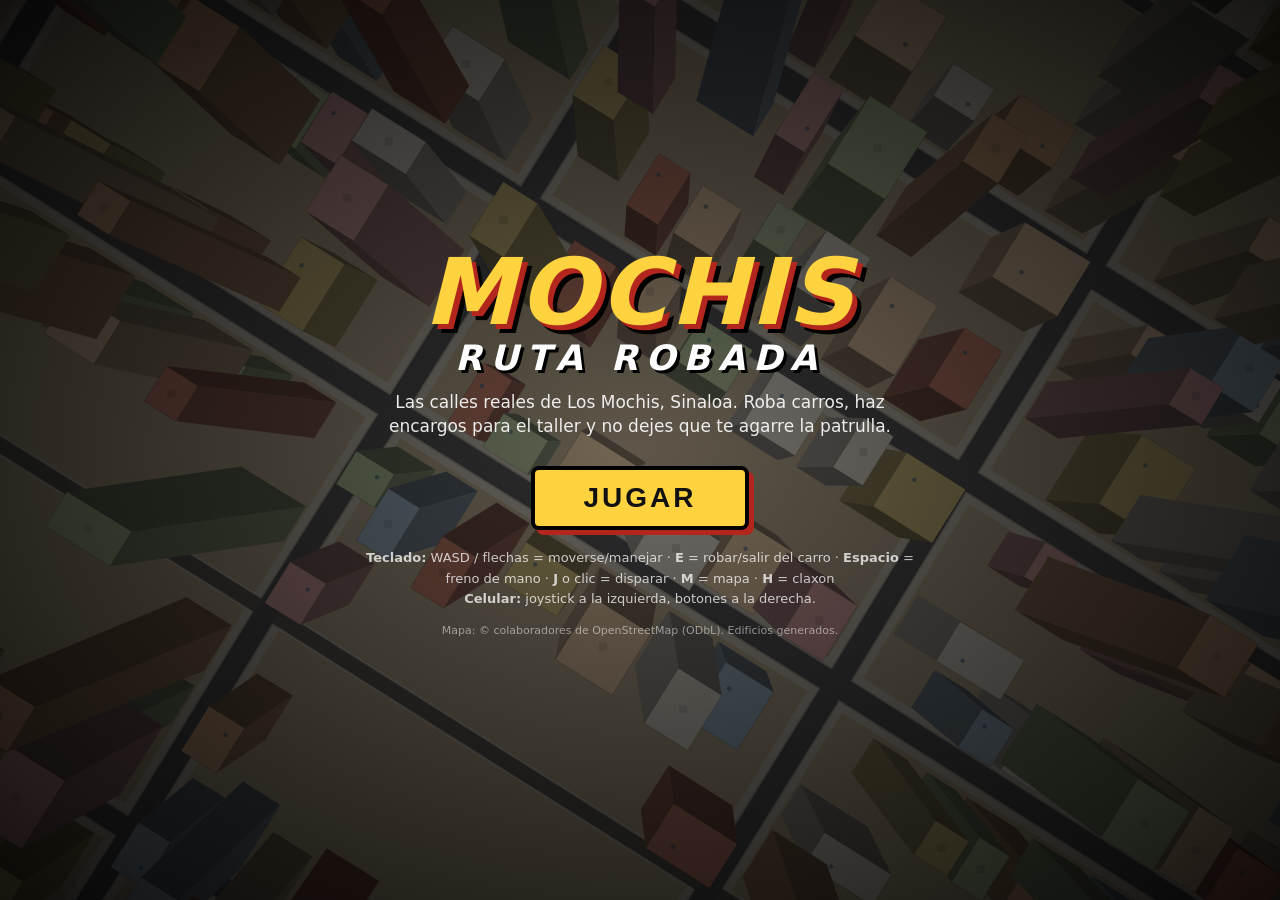
==== mochis-juego.html @ 159ddf53 "Versión del juego en un solo archivo HTML para probar fácilmente Co-Authored-By: Claude Opus 5.5 <no" ====
<!doctype html>
<html lang="es">
<head>
<meta charset="utf-8">
<meta name="viewport" content="width=device-width, initial-scale=1, maximum-scale=1, user-scalable=no, viewport-fit=cover">
<meta name="theme-color" content="#111">
<title>Mochis: Ruta Robada</title>
<style>
* { box-sizing: border-box; }
html, body { margin: 0; height: 100%; overflow: hidden; background: #111; color: #fff;
  font-family: "Trebuchet MS", "Segoe UI", system-ui, sans-serif; touch-action: none;
  -webkit-user-select: none; user-select: none; }
#game { position: fixed; inset: 0; width: 100%; height: 100%; display: block; }
.hidden { display: none !important; }

#hud { position: fixed; inset: 0; pointer-events: none; }
#topRight { position: absolute; top: max(10px, env(safe-area-inset-top)); right: 14px; text-align: right; }
#money { font-size: 30px; font-weight: 900; color: #7dff7a; text-shadow: 2px 2px 0 #000, -1px -1px 0 #000; letter-spacing: 1px; }
#stars { font-size: 26px; letter-spacing: 2px; text-shadow: 2px 2px 0 #000; min-height: 30px; }
#stars .on { color: #ffd23f; }
#stars .off { color: rgba(255,255,255,.18); }
#stars.flash .on { animation: fl .5s steps(2) infinite; }
@keyframes fl { 50% { color: #3c8dff; } }
#weapon { font-size: 16px; text-shadow: 1px 1px 0 #000; }
#topLeft { position: absolute; top: max(10px, env(safe-area-inset-top)); left: 14px; width: 200px; }
.bar { height: 12px; background: rgba(0,0,0,.6); border: 2px solid #000; border-radius: 3px; overflow: hidden; }
#hpBar { height: 100%; width: 100%; background: linear-gradient(#ff6b6b, #c0392b); transition: width .2s; }
#carInfo { margin-top: 6px; font-size: 15px; text-shadow: 1px 1px 0 #000; line-height: 1.35; }
#carInfo .spd { font-size: 22px; font-weight: 900; }
#mission { position: absolute; top: 74px; left: 50%; transform: translateX(-50%); max-width: 92vw;
  font-size: 15px; background: rgba(0,0,0,.55); padding: 6px 12px; border-radius: 6px; text-align: center; }
#mission:empty { display: none; }
#street { position: absolute; left: 50%; bottom: 22%; transform: translateX(-50%); font-size: 26px; font-weight: 900;
  color: #fff; text-shadow: 3px 3px 0 #000, -1px -1px 0 #000; opacity: 0; transition: opacity .6s; white-space: nowrap;
  font-style: italic; }
#street.show { opacity: 1; }
#bigText { position: absolute; top: 38%; width: 100%; text-align: center; font-size: 64px; font-weight: 900;
  text-shadow: 4px 4px 0 #000; letter-spacing: 4px; }
#toast { position: absolute; top: 120px; width: 100%; text-align: center; font-size: 20px; font-weight: bold;
  color: #ffe36e; text-shadow: 2px 2px 0 #000; }
#minimap { position: absolute; left: 14px; bottom: max(14px, env(safe-area-inset-bottom)); width: 150px; height: 150px;
  border-radius: 50%; border: 3px solid rgba(0,0,0,.8); background: #2a2a2a; box-shadow: 0 0 0 2px rgba(255,255,255,.25); }

#touch { position: fixed; inset: 0; pointer-events: none; }
#stick { position: absolute; left: 24px; bottom: max(24px, env(safe-area-inset-bottom)); width: 140px; height: 140px; border-radius: 50%;
  background: rgba(255,255,255,.08); border: 2px solid rgba(255,255,255,.25); pointer-events: auto; }
#knob { position: absolute; left: 45px; top: 45px; width: 50px; height: 50px; border-radius: 50%; background: rgba(255,255,255,.35); }
#btns { position: absolute; right: 18px; bottom: max(18px, env(safe-area-inset-bottom)); display: grid;
  grid-template-columns: 70px 70px; gap: 12px; pointer-events: auto; }
#btns .b { width: 70px; height: 70px; border-radius: 50%; border: 2px solid rgba(255,255,255,.35);
  background: rgba(0,0,0,.35); color: #fff; font-size: 28px; }
#btns .b.small { font-size: 22px; }
#btns .b.down { background: rgba(255,255,255,.3); }
body.touch #minimap { left: 14px; top: calc(max(10px, env(safe-area-inset-top)) + 70px); bottom: auto; width: 100px; height: 100px; }
body.touch #mission { top: auto; bottom: calc(max(18px, env(safe-area-inset-bottom)) + 170px); font-size: 13px; }
body.touch #toast { top: calc(max(10px, env(safe-area-inset-top)) + 180px); font-size: 16px; padding: 0 12px; }
body.touch #street { bottom: calc(max(18px, env(safe-area-inset-bottom)) + 220px); }

#bigmap { position: fixed; inset: 0; background: rgba(0,0,0,.85); display: flex; align-items: center; justify-content: center; flex-direction: column; }
#bigmapCanvas { max-width: 96vw; max-height: 88vh; }
#bigmap .hint { margin-top: 8px; opacity: .7; font-size: 14px; }

#title { position: fixed; inset: 0; display: flex; align-items: center; justify-content: center;
  background: radial-gradient(ellipse at center, rgba(20,20,20,.55), rgba(0,0,0,.9)); padding: 16px; }
#title .box { max-width: 560px; text-align: center; }
#title h1 { margin: 0; font-size: clamp(48px, 13vw, 92px); line-height: .9; font-weight: 900; font-style: italic; letter-spacing: 3px;
  color: #ffd23f; text-shadow: 5px 5px 0 #b3261e, 9px 9px 0 #000; }
#title h1 span { display: block; font-size: .38em; color: #fff; text-shadow: 3px 3px 0 #000; letter-spacing: 8px; margin-top: 8px; }
#title .sub { font-size: 17px; line-height: 1.4; opacity: .9; }
#play { margin: 10px 0 18px; font-size: 28px; font-weight: 900; padding: 12px 48px; border: 4px solid #000; border-radius: 8px;
  background: #ffd23f; color: #111; box-shadow: 5px 5px 0 #b3261e; cursor: pointer; letter-spacing: 3px; }
#play:active { transform: translate(3px, 3px); box-shadow: 2px 2px 0 #b3261e; }
#title .keys { font-size: 13px; opacity: .75; line-height: 1.6; }
#title .osm { font-size: 11px; opacity: .5; margin-top: 14px; }
@media (max-width: 600px) {
  #money { font-size: 24px; } #stars { font-size: 20px; }
  #topLeft { width: 140px; }
  #street { font-size: 18px; bottom: 30%; }
  #bigText { font-size: 44px; }
  #mission { top: 64px; font-size: 13px; }
}

</style>
</head>
<body>
<canvas id="game"></canvas>

<div id="hud" class="hidden">
  <div id="topRight">
    <div id="money">$0</div>
    <div id="stars"></div>
    <div id="weapon"></div>
  </div>
  <div id="topLeft">
    <div class="bar"><div id="hpBar"></div></div>
    <div id="carInfo"></div>
  </div>
  <div id="mission"></div>
  <div id="street"></div>
  <div id="bigText"></div>
  <div id="toast"></div>
  <canvas id="minimap" width="180" height="180"></canvas>
</div>

<div id="touch" class="hidden">
  <div id="stick"><div id="knob"></div></div>
  <div id="btns">
    <button data-k="fire" class="b">🔫</button>
    <button data-k="enter" class="b">🚗</button>
    <button data-k="brake" class="b">✋</button>
    <button data-k="map" class="b small">🗺️</button>
  </div>
</div>

<div id="bigmap" class="hidden"><canvas id="bigmapCanvas"></canvas><div class="hint">Toca o pulsa M para cerrar</div></div>

<div id="title">
  <div class="box">
    <h1>MOCHIS<span>RUTA ROBADA</span></h1>
    <p class="sub">Las calles reales de Los Mochis, Sinaloa. Roba carros, haz encargos para el taller y no dejes que te agarre la patrulla.</p>
    <button id="play">JUGAR</button>
    <div class="keys">
      <b>Teclado:</b> WASD / flechas = moverse/manejar · <b>E</b> = robar/salir del carro · <b>Espacio</b> = freno de mano ·
      <b>J</b> o clic = disparar · <b>M</b> = mapa · <b>H</b> = claxon<br>
      <b>Celular:</b> joystick a la izquierda, botones a la derecha.
    </div>
    <p class="osm">Mapa: © colaboradores de OpenStreetMap (ODbL). Edificios generados.</p>
  </div>
</div>

<script>
// Generado por tools/build_map.py a partir de datos de OpenStreetMap
// (c) colaboradores de OpenStreetMap, licencia ODbL - openstreetmap.org/copyright
window.MOCHIS_MAP={"center":[25.7905,-108.9937],"bounds":[-6523.3,-8275.4,5047.0,7511.2],"types":["motorway","trunk","primary","secondary","tertiary","unclassified","residential","living_street","service"],"halfW":[9,8,7.5,6.5,5.5,4.5,4.5,3.5,3],"nodes":[2199,-3597,2210,-3620,2217,-3636,2222,-3652,2229,-3675,2269,-3843,2275,-3864,2285,-3891,2296,-3912,2308,-3931,2324,-3953,2338,-3970,2415,-4060,2446,-4100,2475,-4133,2163,-3564,1940,-3207,1914,-3165,1908,-3156,1875,-3103,2237,-4513,2250,-4488,2256,-4475,2260,-4466,2263,-4458,2266,-4450,2269,-4439,2302,-4304,2329,-4175,2330,-4164,2331,-4152,2330,-4142,2329,-4133,2326,-4122,2324,-4116,2322,-4108,2318,-4098,2313,-4088,2305,-4076,2296,-4059,2270,-4020,2257,-4000,2239,-3957,2233,-3938,2229,-3921,2403,-4240,2399,-4236,2395,-4233,2389,-4228,2379,-4217,2372,-4208,2365,-4197,2359,-4187,2353,-4175,2344,-4153,2290,-3987,2255,-3872,2253,-3848,2599,-4736,2597,-4704,2596,-4691,2597,-4670,2598,-4650,2607,-4538,2607,-4522,2606,-4504,2604,-4489,2602,-4478,2596,-4460,2590,-4446,2581,-4430,2558,-4395,2534,-4362,2508,-4333,2500,-4325,2491,-4318,2481,-4313,2472,-4308,2466,-4306,2461,-4304,2456,-4303,2450,-4303,2445,-4303,2439,-4304,2435,-4306,2429,-4308,2424,-4310,2418,-4314,2410,-4320,2405,-4325,2400,-4330,2395,-4335,2387,-4343,2364,-4372,2333,-4409,2315,-4427,2510,-4197,2463,-4140,2519,-4187,2439,-4112,2331,-3979,2318,-3964,2303,-3946,2285,-3919,2272,-3894,2262,-3868,2217,-3678,2211,-3657,2206,-3641,2200,-3627,2193,-3611,2184,-3594,2697,-3873,2685,-3913,2680,-3935,2674,-3957,2669,-3979,2666,-4002,2662,-4087,2662,-4103,2663,-4116,2664,-4128,2667,-4143,2671,-4155,2699,-4240,2704,-4260,2712,-4290,2715,-4306,2718,-4318,2721,-4361,2721,-4373,2720,-4386,2716,-4410,2710,-4432,2704,-4452,2654,-4588,2637,-4642,2627,-4674,2622,-4697,2620,-4716,2620,-4739,2620,-4786,3388,-2514,3423,-2533,3160,-2982,3184,-2916,3196,-2883,3259,-2753,3324,-2634,3358,-2569,3369,-2549,3382,-2525,3418,-2543,3370,-2520,3348,-2507,3321,-2492,3304,-2481,3287,-2467,3272,-2456,3255,-2437,3176,-2333,3134,-2276,3100,-2230,2981,-2072,2940,-2018,2922,-1990,2908,-1966,3400,-2492,3442,-2414,3470,-2360,3475,-2350,3483,-2335,3506,-2294,3527,-2254,3533,-2243,3549,-2215,3572,-2179,3581,-2164,3591,-2151,3615,-2120,3628,-2102,3637,-2090,3651,-2076,1005,-3123,1042,-3184,551,-3615,571,-3601,640,-3557,686,-3528,809,-3450,912,-3384,1054,-3294,1134,-3243,373,-3404,449,-3355,541,-3296,662,-3219,767,-3152,909,-3061,988,-3010,850,-2790,772,-2840,629,-2931,525,-2998,400,-3077,92,-3369,206,-3298,51,-3327,176,-3250,188,-3243,346,-3145,90,-3104,-72,-3204,586,-3474,519,-3370,407,-3189,342,-3229,824,-2749,747,-2799,1190,-3334,1110,-3385,969,-3475,866,-3541,744,-3619,434,-3232,331,-3295,327,-3296,1312,-3705,1284,-3663,1256,-3619,1229,-3575,1202,-3533,1174,-3487,1145,-3441,1136,-3427,1082,-3339,1028,-3253,1002,-3210,964,-3149,936,-3104,882,-3018,876,-3007,850,-2965,824,-2924,798,-2882,720,-2757,694,-2715,668,-2672,659,-2659,634,-2618,611,-2581,588,-2545,583,-2536,608,-3638,668,-3602,1015,-3053,155,-3467,158,-3461,917,-2476,909,-2487,889,-2499,875,-2508,854,-2527,827,-2561,798,-2590,783,-2601,746,-2623,526,-2761,518,-2766,419,-2828,293,-2907,68,-3049,59,-3055,133,-3409,235,-3345,870,-3209,908,-3270,332,-1563,315,-1548,308,-1544,300,-1542,293,-1542,278,-1541,1150,-2849,1139,-2856,1075,-2896,1012,-2936,1005,-2940,962,-2968,739,-3108,634,-3174,512,-3251,464,-3281,419,-3310,333,-3364,282,-3396,271,-3403,369,-3412,356,-3421,315,-3445,301,-3453,221,-3503,-955,-927,-909,-1000,-874,-1056,-826,-1130,-783,-1200,-739,-1269,-681,-1362,-639,-1428,-629,-1444,-595,-1498,-463,-1707,-444,-1737,-418,-1779,-336,-1909,-330,-1918,-223,-2088,-177,-2161,-141,-2218,-132,-2233,-112,-2265,-82,-2312,-63,-2342,-52,-2360,-24,-2404,-18,-2413,42,-2508,49,-2520,77,-2565,105,-2609,132,-2652,136,-2658,139,-2663,166,-2705,195,-2751,223,-2796,251,-2839,285,-2894,314,-2941,321,-2952,347,-2994,374,-3036,426,-3118,453,-3161,481,-3201,-1052,685,-1045,674,-1030,649,-1024,640,-1007,612,-983,573,-967,548,-945,511,-932,492,-909,453,-901,441,-889,421,-873,395,-825,318,-821,311,-818,306,-783,249,-760,213,-698,113,-684,89,-681,84,-667,62,-662,54,-639,17,499,-2957,409,-3440,476,-3397,568,-3339,689,-3262,702,-3253,717,-3244,747,-3224,794,-3195,757,-3366,783,-3409,838,-3496,891,-3582,900,-3596,929,-3643,957,-3688,984,-3731,-240,-2553,-198,-2621,-138,-2717,-121,-2746,-90,-2794,-61,-2841,-30,-2890,0,-2938,28,-2985,60,-3036,328,-3499,343,-3490,347,-3488,386,-3464,346,-3527,-29,-3248,121,-3155,184,-3459,296,-3581,407,-3690,528,-3808,536,-3814,587,-3861,762,-4036,697,-3649,649,-3679,413,-3300,347,-3167,381,-3146,344,-2998,342,-3001,341,-3008,342,-3017,345,-3081,345,-3087,348,-3202,346,-3211,324,-3290,325,-3293,577,-3082,681,-3015,902,-2873,307,-1523,301,-1513,258,-1445,176,-1310,126,-1236,42,-1100,-5,-1027,-19,-1005,-46,-961,-82,-902,-97,-877,-189,-728,-224,-672,-252,-626,-259,-614,-268,-600,-291,-563,-314,-525,-338,-487,-376,-423,-396,-391,-440,-320,-500,-224,1117,-3052,1043,-3098,913,-3181,821,-3239,724,-3690,478,-3544,500,-3530,634,-3444,815,-3329,860,-3300,951,-3242,1081,-3159,-1815,-2831,-1684,-2748,-1578,-2682,-1569,-2676,-1556,-2668,-1404,-2573,535,-3566,660,-3486,886,-3343,1108,-3202,9,-3287,148,-3202,324,-3356,685,-3714,473,-2914,576,-2848,798,-2706,716,-3574,941,-3430,1162,-3288,458,-3271,446,-2872,550,-3039,602,-3123,628,-3164,550,-2806,772,-2665,1656,-3865,1702,-3773,1743,-3691,1748,-3681,1786,-3604,1839,-3496,1959,-3254,2560,-2592,2594,-2669,2131,-2402,2177,-2374,2218,-2348,1453,-2746,1446,-2750,1408,-2772,1397,-2778,1388,-2784,1376,-2788,1351,-2793,1292,-2804,1276,-2806,1264,-2805,1255,-2802,1244,-2796,1237,-2788,1232,-2779,1228,-2767,1225,-2755,1202,-2633,1185,-2548,1182,-2540,1175,-2531,1168,-2525,1160,-2521,1149,-2519,1138,-2519,1126,-2520,1119,-2521,1076,-2531,1069,-2534,1063,-2537,1058,-2539,1052,-2544,1025,-2565,1005,-2581,1002,-2594,998,-2604,1492,-2504,1421,-2546,1690,-3638,1724,-3571,1778,-3465,1919,-3188,2108,-4049,2111,-4050,2112,-4051,2125,-4051,2130,-4052,2148,-4079,2152,-4084,2183,-4130,2207,-4168,2264,-4256,1734,-2831,1781,-2798,1793,-2791,1804,-2788,1811,-2786,1824,-2788,1836,-2791,1855,-2798,1877,-2808,1892,-2816,1930,-2845,1949,-2861,1954,-2862,1958,-2861,1962,-2859,1966,-2855,1977,-2833,2020,-2856,2051,-2872,2072,-2889,1808,-2260,1924,-2445,1592,-1699,1540,-1733,1494,-1762,1445,-1793,2640,-2649,2607,-2577,1612,-4093,1478,-4069,2971,-2148,2919,-2195,2875,-2232,1385,-1697,1260,-1778,1254,-2059,1262,-2054,1325,-2014,1350,-1998,1372,-1984,1383,-1977,1511,-1896,2996,-2189,2952,-2230,2888,-2294,1581,-3812,1555,-3979,1506,-1560,1437,-1604,2178,-3607,2166,-3587,2081,-3454,2071,-3437,2052,-3406,2000,-3322,1901,-3160,1872,-3110,912,-2466,1015,-2402,1060,-2374,1123,-2334,1226,-2270,1242,-2260,1313,-2215,1320,-2211,1332,-2203,1340,-2198,1415,-2151,1459,-2124,1469,-4118,1622,-4146,2945,-2105,2886,-2159,2607,-3274,2510,-3350,2486,-3371,2477,-3379,2470,-3391,2466,-3401,2465,-3416,2464,-3432,2468,-3454,2474,-3464,2501,-3490,2510,-3503,2510,-3507,2508,-3511,2506,-3515,2504,-3518,2485,-3531,2474,-3540,2466,-3548,2454,-3566,2442,-3582,2432,-3594,2366,-3654,2059,-2289,1994,-2330,1992,-2800,2016,-2755,2027,-2733,1624,-2671,1630,-2674,1633,-2676,1638,-2679,1645,-2690,1698,-2774,1763,-2877,1803,-2941,1831,-2988,1872,-3056,1879,-3066,1459,-1485,1436,-1499,1310,-1578,1184,-1657,1823,-1917,1881,-2009,1913,-2058,1942,-2105,1974,-2155,2000,-2196,2030,-2244,2040,-2259,2092,-2340,2097,-2349,2136,-2410,2164,-2454,2192,-2497,2220,-2542,2249,-2589,1627,-4042,1529,-4028,2067,-2798,2062,-2790,1962,-2630,1952,-2614,1914,-2553,1875,-2490,1869,-2479,1830,-2416,1791,-2356,1754,-2294,1722,-2242,1715,-2231,1678,-2173,1639,-2110,1601,-2048,1594,-2038,3111,-2293,3088,-2273,3075,-2265,3068,-2262,3065,-2262,3054,-2258,3046,-2254,3038,-2249,3024,-2233,2817,-1898,2767,-1822,2707,-1737,2665,-1679,2664,-1673,2664,-1667,2667,-1661,2684,-1649,2707,-1637,1213,-1726,1224,-1720,1350,-1641,2393,-2705,2260,-2764,1460,-1638,1527,-1595,1594,-4193,1460,-4169,1115,-1896,1028,-1953,989,-1977,925,-2018,852,-2066,819,-2087,717,-2153,1656,-3995,1657,-3992,1658,-3986,1670,-3875,3129,-2459,3128,-2470,3127,-2472,3126,-2474,3123,-2475,3098,-2474,3097,-2473,3096,-2471,3096,-2458,2035,-2727,2069,-2705,2015,-2491,1975,-2427,1735,-2663,1923,-2548,1958,-2526,1968,-2520,1996,-2503,2037,-2477,2061,-2463,2170,-2850,2131,-2784,2130,-2781,2126,-2778,2122,-2776,2106,-2771,2325,-2677,2276,-2591,2267,-2578,2069,-2452,1698,-1986,1822,-2180,2463,-2623,2503,-2710,2274,-3828,2280,-3826,2284,-3825,2288,-3824,2292,-3824,2296,-3824,2299,-3824,2302,-3824,2306,-3824,2309,-3825,2313,-3827,2316,-3829,2320,-3831,2322,-3833,2324,-3835,2327,-3838,2329,-3840,2341,-3852,1464,-2734,1517,-2701,1570,-2669,1578,-2662,1583,-2655,1588,-2648,1592,-2642,1595,-2639,1600,-2636,1603,-2635,3054,-2342,3021,-2305,2986,-2268,2152,-2586,940,-1811,934,-1800,872,-1698,807,-1593,741,-1488,673,-1381,640,-1330,630,-1320,1969,-2416,1852,-2232,1537,-3776,1545,-3786,1602,-3828,1626,-3845,1699,-3897,1774,-3954,2002,-4124,2281,-2698,2225,-2604,3155,-2448,3152,-2449,3141,-2455,3140,-2457,3140,-2460,3141,-2462,3142,-2463,3154,-2463,3156,-2461,3157,-2459,1129,-2344,1057,-2230,990,-2122,864,-1921,836,-1876,830,-1866,766,-1765,699,-1658,633,-1552,569,-1449,528,-1384,1686,-3649,1647,-3732,1606,-2218,2006,-2602,1603,-2840,1523,-2711,1345,-2424,1248,-2269,1377,-1684,1442,-1643,3083,-2371,3083,-2375,3080,-2379,2925,-2515,2830,-2602,2816,-2614,2801,-2622,2779,-2634,2763,-2643,2745,-2653,2723,-2668,2713,-2674,2702,-2678,2688,-2682,2672,-2686,2655,-2692,2546,-2742,2514,-2758,2482,-2773,2405,-2808,2326,-2842,2085,-2748,2097,-2770,2101,-2777,2148,-2853,2149,-2854,2151,-2855,2153,-2855,2192,-2842,2234,-2722,2370,-2658,2418,-2640,2513,-2607,2649,-2564,2879,-2505,1605,-3987,2214,-2850,2168,-2782,2137,-2733,2106,-2681,2043,-2579,1167,-1920,1287,-1846,1297,-1839,1424,-1760,1416,-1566,1483,-1524,1585,-2638,1579,-2638,1576,-2637,1574,-2636,1572,-2634,1248,-2111,1161,-2166,1128,-2186,950,-2297,846,-2361,1972,-2623,2085,-2554,2110,-2539,2118,-2533,1421,-2160,1460,-2223,1499,-2286,1518,-2316,1536,-2344,1574,-2406,1596,-2440,1613,-2468,1651,-2529,1690,-2591,1697,-2603,1774,-2726,1178,-1646,1571,-2241,1892,-2651,1748,-1940,1755,-1951,1817,-2050,1848,-2099,1877,-2146,1908,-2196,-256,-2551,-245,-2544,-92,-2447,18,-2378,56,-2354,94,-2330,128,-2309,165,-2285,202,-2262,211,-2256,403,-2135,424,-2122,470,-2093,541,-2048,610,-2005,618,-2000,723,-1933,1022,-1745,1027,-1741,1040,-1733,1047,-1728,1062,-1719,1078,-1709,1122,-1681,1140,-1670,1168,-1653,1304,-1567,1371,-1524,1434,-1485,1452,-1473,1965,-2286,1569,-4240,1567,-4240,1565,-4240,1549,-4237,1453,-4218,1494,-3968,1635,-3993,1649,-3995,1653,-3995,1415,-2380,1618,-4095,1399,-1601,1346,-1634,2084,-2119,2070,-2122,2045,-2130,2029,-2137,2001,-2146,2219,-3834,2173,-3809,2110,-3776,1960,-3696,1904,-3666,1845,-3635,1655,-3534,2331,-2620,2349,-2631,2356,-2637,2360,-2641,2413,-2751,1788,-1929,1790,-1928,1801,-1924,1816,-1919,1830,-1915,1878,-1906,1985,-1887,1988,-1886,1990,-1885,1992,-1885,1994,-1883,1996,-1881,1996,-1879,2804,-2572,2793,-2580,2783,-2586,2548,-2690,2459,-2730,2187,-2284,2140,-2314,2098,-2340,3245,-2521,3251,-2541,3253,-2568,3253,-2582,3253,-2635,3251,-2643,3247,-2650,3240,-2657,3233,-2660,3222,-2660,3209,-2658,3174,-2657,3173,-2656,3172,-2655,3171,-2652,3170,-2648,3170,-2645,2281,-2813,2237,-2743,2171,-2639,2116,-2550,2021,-2397,2015,-2387,1900,-2202,1868,-2151,1747,-1956,1740,-1945,1929,-2456,1520,-2487,2096,-2499,1775,-2209,1653,-2015,1232,-2279,1093,-2058,1601,-2034,1607,-2043,1723,-2227,1729,-2237,1762,-2290,1818,-2379,1878,-2474,1885,-2484,2071,-2785,2076,-2793,2823,-3619,2810,-3595,2723,-3459,2675,-3381,2658,-3355,2638,-3322,2518,-3131,2475,-3064,2439,-3007,2347,-2857,2342,-2852,2337,-2848,2015,-3586,1908,-3799,2210,-2758,1697,-3423,1709,-3429,1899,-3527,1958,-3557,2153,-3656,2203,-3682,2960,-2430,2926,-2391,2893,-2354,3061,-2336,3118,-2288,3124,-2283,1535,-1828,883,-2189,855,-2144,770,-2007,729,-1943,660,-1832,593,-1724,527,-1618,463,-1515,422,-1450,2629,-2887,1510,-1674,1410,-1737,2211,-2429,2087,-2230,1950,-2905,1934,-2935,1908,-2986,1899,-3003,1887,-3028,1464,-1473,1716,-2402,1228,-1752,1145,-1802,1108,-1825,1554,-1965,1461,-2022,1857,-3761,2005,-3462,1330,-1915,1322,-1920,1210,-1990,1466,-1827,1539,-1941,1544,-1949,1595,-2031,1631,-4107,1630,-4123,1628,-4133,1572,-4237,1571,-4239,787,-2249,1122,-2040,1181,-2003,2146,-2655,2853,-2462,2136,-2202,1580,-3682,1747,-3807,1750,-3810,1752,-3810,2125,-2544,1934,-2237,1581,-1799,1682,-2424,1775,-1938,1475,-2126,1464,-2133,1146,-984,1095,-898,1033,-798,1024,-783,1002,-748,997,-739,970,-697,939,-646,907,-595,876,-544,844,-493,813,-443,782,-393,768,-371,750,-342,719,-291,688,-242,658,-194,641,-166,627,-144,595,-93,567,-47,534,6,503,56,471,107,441,156,408,210,379,256,346,309,316,358,283,410,254,457,222,510,192,558,162,607,147,631,120,673,60,770,28,823,20,835,-5,875,-72,984,-127,1072,-181,1159,-222,1225,-258,1284,-322,1386,-335,1408,-371,1466,-387,1492,-408,1526,-444,1583,-453,1598,-482,1644,-520,1706,-539,1736,-585,1811,3148,-2341,3192,-2410,3198,-2422,3226,-2471,3233,-2484,3238,-2497,3233,-2544,3224,-2553,3216,-2559,3209,-2562,3155,-2565,3141,-2565,3105,-2566,3068,-2567,3061,-2568,3055,-2570,3033,-2578,3027,-2579,3020,-2580,2970,-2580,2968,-2580,2966,-2578,2964,-2576,2950,-2527,2950,-2525,2950,-2522,2951,-2519,2996,-2481,2046,-3900,1262,-2586,1250,-2570,1233,-2548,1216,-2526,1184,-2479,1161,-2446,1152,-2432,1142,-2420,1127,-2402,1116,-2389,1107,-2378,1096,-2365,3080,-2357,3082,-2363,3083,-2367,2287,-2810,2289,-2818,2118,-3954,2112,-3960,2071,-4023,1452,-4215,1453,-4212,1492,-3993,1513,-3882,1540,-3794,1443,-2363,1803,-3721,556,-1897,964,-1640,1282,-1381,1325,-1355,1363,-1331,940,-1391,977,-1450,1013,-1507,1032,-1538,1052,-1568,1087,-1625,1113,-1667,1129,-1692,765,-1320,358,-1580,898,-1534,487,-1790,477,-1797,820,-1377,956,-1290,1092,-1206,1163,-1166,1233,-1122,1337,-1469,1302,-1412,1265,-1353,1227,-1292,1190,-1233,878,-1165,922,-1236,997,-1355,422,-1683,832,-1428,951,-1588,1117,-1443,1131,-1270,1058,-1154,1013,-1080,1192,-1478,361,-1611,372,-1604,1198,-1066,1128,-1110,990,-1196,848,-1283,785,-1320,1102,-1371,704,-2159,670,-2177,389,-2561,333,-2598,121,-2796,-41,-2578,642,-2058,573,-2100,477,-2159,383,-2216,666,-2494,-71,-2846,-103,-2799,-201,-2638,-205,-2632,-251,-2560,-2,-2263,62,-2363,118,-2459,134,-2479,876,-2832,928,-2915,955,-2957,1078,-3154,1217,-3376,183,-2212,378,-2090,-167,-2837,40,-2714,121,-2665,594,-2306,572,-2270,573,-2266,683,-2522,789,-2456,781,-2359,748,-2380,665,-2432,-274,-2322,-171,-2258,72,-2149,74,-2148,76,-2149,79,-2151,-246,-3035,-231,-3010,-205,-2933,-203,-2929,-201,-2927,-137,-2886,431,-2295,421,-2302,509,-2753,484,-2712,461,-2676,440,-2642,417,-2605,364,-2521,358,-2511,335,-2475,315,-2443,290,-2402,266,-2365,208,-2271,177,-2222,144,-2170,86,-2076,50,-2019,4,-1946,-56,-1849,-102,-1776,-108,-1767,-148,-1702,-234,-1565,-255,-1531,-278,-1494,-365,-1355,-410,-1283,-451,-1218,-505,-1132,-552,-1056,-597,-985,-724,-782,227,-2390,170,-2295,-13,-2335,-10,-2335,-8,-2336,-6,-2337,24,-2387,82,-2482,213,-1829,255,-1892,290,-1948,314,-1987,319,-1994,348,-2041,409,-2144,468,-1758,457,-1765,433,-1780,272,-1881,59,-2013,-245,-2203,-320,-2250,-398,-2298,-409,-2305,71,-2217,124,-2118,150,-2780,298,-2686,246,-2919,200,-2878,162,-2836,80,-2756,-2,-2672,-43,-2630,-77,-2597,-80,-2596,-85,-2597,-87,-2599,611,-2352,585,-2312,-71,-2714,-102,-2669,-111,-2659,772,-2417,687,-2469,660,-2485,19,-1949,120,-1886,416,-1699,287,-2569,281,-2560,261,-2530,261,-2527,262,-2522,301,-2497,695,-2299,670,-2259,645,-2218,623,-2182,603,-2150,547,-2058,51,-3042,377,-2836,518,-2748,737,-2609,780,-2582,822,-2540,837,-2522,849,-2509,861,-2500,868,-2495,901,-2475,304,-2805,136,-2317,192,-2412,158,-2434,377,-2230,272,-2293,270,-2293,268,-2292,-91,-2459,-66,-2500,-64,-2506,-64,-2512,-70,-2531,-73,-2537,-76,-2540,-140,-2582,-167,-2602,689,-2531,-425,-2079,-365,-2177,-206,-2432,217,-2450,196,-2467,190,-2477,185,-2488,180,-2497,175,-2508,-714,-776,-587,-979,-543,-1050,-496,-1126,-443,-1209,-401,-1277,-356,-1349,-224,-1560,-139,-1696,-98,-1761,-93,-1770,-78,-1794,-51,-1838,95,-2070,153,-2164,217,-2266,278,-2363,299,-2397,367,-2506,373,-2516,437,-2617,449,-2637,467,-2666,493,-2707,241,-2250,265,-2289,461,-2602,739,-2216,704,-2238,483,-2377,434,-2301,511,-2253,-203,-1944,-120,-1891,643,-2397,343,-2756,310,-2772,450,-2118,510,-2210,113,-2739,310,-2614,566,-2506,639,-2457,-292,-2131,-354,-2034,-400,-1961,-132,-2385,501,-2588,575,-2542,-1871,90,-1855,63,-1813,-5,-1808,-14,-1765,-87,-1734,-139,-1732,-143,-1709,-180,-1603,-355,-1535,-458,-1506,-505,-1494,-524,-1474,-555,-1472,-558,-1466,-570,-1444,-608,-1354,-752,100,-2339,712,-2568,358,-2176,415,-2269,458,-2338,508,-2417,515,-2427,540,-2467,579,-2527,406,-2711,770,-2266,703,-2307,618,-2360,503,-2434,308,-2556,151,-2655,397,-2336,423,-2380,425,-2383,426,-2387,428,-2397,-4,-2616,136,-2528,-146,-2040,-173,-1993,-251,-1868,567,-2529,497,-2424,470,-2381,430,-2316,408,-2281,348,-2183,532,-2286,532,-2289,-372,-2365,-463,-2218,-562,-2061,-567,-2052,313,-2824,353,-2796,-122,-2685,-96,-2620,-104,-2368,-284,-2482,105,-2194,38,-2238,792,-2453,792,-2451,792,-2449,790,-2446,727,-2345,192,-2553,32,-2656,299,-2746,117,-2056,-78,-2983,-108,-2936,-190,-2802,-211,-2770,-268,-2679,-316,-2602,-321,-2594,-438,-2406,-468,-2358,-529,-2260,-627,-2102,402,-2483,377,-2445,375,-2441,374,-2436,376,-2426,-214,-3067,-11,-2942,670,-2181,670,-2179,794,-2304,760,-2323,428,-2748,-95,-1937,-95,-1939,-95,-1942,-97,-1944,-106,-1951,796,-2382,823,-2428,335,-2716,304,-2724,-504,-2130,565,-2660,361,-2642,333,-2661,830,-2362,-751,-2179,-702,-2260,-702,-2262,-702,-2264,-702,-2265,-366,-2712,-486,-2785,-492,-2789,-418,-2638,-531,-2714,-553,-2728,-400,-2881,-356,-2829,-239,-2912,-303,-2977,-273,-2960,-240,-2939,-237,-2934,-235,-2929,-234,-2923,-571,-2285,-616,-2311,-734,-2387,-796,-2425,-821,-2440,-298,-2822,-411,-2640,-416,-2632,-450,-2577,-486,-2520,-523,-2460,-553,-2411,-569,-2386,-670,-2129,-509,-2384,-482,-2434,-370,-2613,-365,-2621,-255,-2797,-570,-2652,-687,-2462,-606,-2593,-352,-2830,-353,-2829,-355,-2829,-728,-2306,-793,-2205,-2253,-136,-2248,-144,-2234,-166,-2230,-173,-2214,-197,-2183,-249,-2111,-365,-2080,-414,-2027,-500,-1972,-591,-1966,-600,-1722,-990,-1717,-998,-1682,-1054,-1655,-1097,-1629,-1138,-1534,-1291,-1437,-1448,-1344,-1598,-1221,-1795,-1096,-1995,-1039,-2087,-1017,-2123,-991,-2164,-967,-2203,-957,-2219,-936,-2252,-923,-2274,-1280,-2774,-1448,-2880,-1458,-2886,-1136,-2418,-1107,-2464,-1080,-2508,-1052,-2553,-1024,-2597,-996,-2643,-969,-2686,-941,-2731,-913,-2775,-886,-2818,-858,-2864,-830,-2910,-803,-2953,-775,-2996,-746,-3041,-722,-3082,-1240,-2815,-1251,-2821,-1412,-2922,-1420,-2927,-1259,-2808,-1249,-2801,-1156,-2743,-1076,-2693,-925,-2598,-835,-2541,-798,-2518,-1039,-3162,-1219,-3274,-1304,-2712,-1212,-2654,-1131,-2603,-781,-3172,-782,-3174,-783,-3176,-859,-3224,-952,-3282,-685,-2633,-752,-2675,-842,-2731,-994,-2826,-1074,-2876,-572,-2746,-669,-2808,-758,-2865,-910,-2961,-990,-3012,-1083,-3069,-1193,-2915,-1363,-3022,-1375,-3030,-2731,-430,-2724,-439,-2666,-536,-2587,-661,-2540,-738,-2505,-796,-2448,-890,-2377,-1000,-2221,-1249,-2199,-1283,-2194,-1290,-1391,-2976,-1222,-2868,-1537,-3265,-1411,-3182,-1318,-3124,-1307,-3116,-1212,-3058,-1568,-3218,-1440,-3136,-1346,-3078,-1334,-3070,-1164,-2962,-1153,-2956,-1359,-2624,-1266,-2565,-1186,-2515,-1036,-2420,-946,-2363,-911,-2340,-1012,-3207,-1001,-3200,-909,-3143,-829,-3093,-676,-2997,-586,-2940,-457,-2860,-1368,-2631,-1533,-2736,-1542,-2742,-1646,-2808,-1776,-2890,-1277,-2756,-1184,-2698,-1104,-2647,-953,-2553,-863,-2496,-828,-2474,-763,-2557,-808,-2585,-898,-2641,-1049,-2736,-1129,-2786,-1222,-2844,-1628,-3123,-1499,-3041,-1148,-3460,-1153,-3454,-1161,-3445,-1173,-3427,-1188,-3400,-1209,-3354,-1219,-3324,-1231,-3283,-1140,-2977,-1047,-2919,-967,-2869,-815,-2774,-725,-2717,-648,-2669,-981,-2508,-891,-2451,-856,-2429,-1056,-3112,-964,-3054,-884,-3004,-732,-2908,-641,-2851,-534,-2784,-1372,-3246,-1497,-3325,-1244,-3230,-1102,-3140,-1067,-3117,-1529,-2993,-1656,-3078,-2332,-1722,-2304,-1766,-2273,-1814,-2245,-1859,-2216,-1906,-2186,-1952,-2157,-1999,-2127,-2047,-2098,-2092,-2068,-2140,-2037,-2189,-2007,-2236,-1978,-2283,-1950,-2327,-1919,-2375,-1890,-2422,-1860,-2470,-1831,-2515,-1801,-2563,-1772,-2608,-1743,-2655,-1714,-2701,-1562,-2687,-1504,-2785,-1476,-2832,-884,-2384,-919,-2406,-1009,-2463,-1159,-2558,-1239,-2609,-1332,-2668,-1215,-2467,-1021,-2782,-939,-2915,-857,-3047,-804,-3133,-782,-3171,-1193,-2890,-1101,-2832,-870,-2686,-780,-2629,-724,-2594,-1095,-3073,-1270,-3183,1565,-5404,1568,-5395,1569,-5384,1569,-5375,1567,-5368,1562,-5357,1375,-5054,1343,-5003,1308,-4951,1292,-4922,1253,-4862,1096,-4601,938,-4350,-1687,-3031,-1559,-2947,-884,-3183,-937,-3097,-1019,-2965,-1296,-2518,-1301,-2509,-976,-3241,-651,-3037,-561,-2981,-422,-2894,-1151,-2983,-1156,-2986,-1160,-2989,-1166,-2994,-1234,-3092,-1280,-3162,-872,-3436,-906,-3378,-938,-3329,-962,-3288,-986,-3249,-1047,-3151,-1121,-3032,-1309,-2727,-1338,-2679,-1398,-2583,-614,-2895,-697,-2763,-974,-2318,-609,-2708,-787,-2819,-1111,-3023,-1486,-2839,-1586,-2902,-1715,-2986,-496,-2822,-704,-2952,-1030,-3155,-1868,-1083,-1864,-1091,-1853,-1108,-1826,-1152,-1798,-1197,-1770,-1241,-1742,-1287,-1713,-1333,-1682,-1382,-1654,-1427,-1626,-1473,-1597,-1520,-1567,-1567,-1538,-1614,-1511,-1658,-1482,-1703,-1453,-1751,-1423,-1798,-1394,-1846,-1364,-1893,-1334,-1941,-1306,-1986,-1277,-2032,-1247,-2081,-1218,-2127,-1189,-2174,-1160,-2220,-1131,-2268,-1102,-2313,-1070,-2365,-423,-3435,-436,-3473,-446,-3489,-630,-3345,-625,-3342,-620,-3342,-616,-3343,-612,-3345,-587,-3384,-560,-3417,-528,-3448,-528,-3450,-527,-3452,-528,-3454,-650,-3558,-649,-3551,-650,-3538,-653,-3524,-656,-3513,-662,-3503,746,-5373,729,-5347,704,-5306,679,-5267,655,-5228,630,-5187,605,-5148,580,-5108,556,-5069,531,-5029,506,-4990,481,-4949,467,-4926,442,-4887,417,-4847,392,-4807,367,-4768,343,-4729,318,-4688,294,-4650,269,-4611,245,-4571,215,-4523,191,-4486,166,-4446,142,-4407,118,-4368,91,-4324,66,-4285,41,-4244,16,-4205,-9,-4165,-30,-4132,-39,-4116,-372,-3770,-324,-3739,-264,-3700,-194,-3203,-194,-3205,-194,-3207,-205,-3232,-232,-3289,-240,-3307,-242,-3312,-205,-3342,-199,-3330,-157,-3245,-149,-3232,-138,-3213,-128,-3185,-127,-3178,-372,-3902,-286,-4049,-478,-3778,-422,-3802,-409,-3810,-118,-3559,-133,-3551,-506,-3657,-500,-3657,-495,-3656,-489,-3652,-482,-3644,-473,-3622,-464,-3612,-448,-3601,-435,-3593,-431,-3592,-411,-3582,-345,-3558,-330,-3552,-322,-3547,-314,-3541,-309,-3536,-294,-3523,-262,-3457,-257,-3445,-555,-3552,-557,-3550,-561,-3547,-566,-3547,-600,-3547,-614,-3548,-630,-3553,-666,-3563,-685,-3567,-704,-3568,-716,-3568,-726,-3566,-745,-3561,-764,-3555,-775,-3554,-785,-3553,-536,-3892,-518,-3878,-372,-3786,-487,-3799,-460,-3729,-456,-3718,-453,-3713,-448,-3710,-443,-3709,-361,-3833,-513,-3927,-150,-4181,-174,-4140,-197,-4104,-221,-4064,-245,-4024,-285,-3958,-334,-3878,-530,-3458,-534,-3463,-551,-3475,-562,-3482,-569,-3486,-577,-3488,-585,-3489,-598,-3490,-613,-3492,-645,-3498,-699,-3509,-715,-3508,-730,-3503,-747,-3493,-760,-3483,-766,-3474,-773,-3464,-786,-3449,-788,-3445,-788,-3440,-786,-3435,-783,-3431,-777,-3428,-744,-3409,-718,-3399,-697,-3393,-679,-3388,-671,-3385,-663,-3380,-655,-3372,-649,-3363,-639,-3352,-862,-3430,-738,-3441,-740,-3467,-742,-3481,-44,-3478,29,-3431,-280,-3541,-227,-3627,-221,-3637,-209,-3656,-162,-3730,-156,-3739,-94,-3838,-70,-3876,-45,-3916,-22,-3953,1,-3990,24,-4027,48,-4065,-187,-3460,-196,-3477,-201,-3488,-220,-3526,-221,-3529,-222,-3533,-222,-3536,-220,-3539,-201,-3568,-199,-3569,-197,-3569,-189,-3568,-137,-3554,-135,-3552,-132,-3548,-133,-3546,-154,-3500,-174,-3460,-177,-3458,-181,-3457,-184,-3458,178,-4271,162,-4281,-3,-4382,-37,-4402,11,-3669,50,-3647,-290,-3658,-246,-3631,129,-3606,81,-3528,76,-3520,-323,-4072,-361,-4096,-396,-4119,-64,-3569,-121,-3451,-128,-3439,-148,-3405,-169,-3376,-178,-3365,-186,-3356,126,-4597,95,-4545,71,-4505,47,-4465,23,-4425,-28,-4340,-52,-4300,-75,-4260,-100,-4219,-130,-4169,7,-4035,-121,-3342,-103,-3305,-100,-3302,-97,-3302,-93,-3302,-90,-3304,-87,-3307,-28,-3399,-178,-3439,-12,-4447,179,-3462,168,-3470,-1116,-3512,-1039,-3633,-896,-3857,-824,-3974,-810,-3995,-647,-3403,-643,-3447,-644,-3473,-216,-3780,-222,-3770,-242,-3738,-283,-3669,-305,-3635,-308,-3632,-310,-3631,-313,-3630,-317,-3631,-342,-3639,-344,-3641,-347,-3644,-348,-3647,-348,-3650,-336,-3690,-640,-3521,-636,-3537,-633,-3547,148,-3854,170,-3453,383,-3719,408,-3746,409,-3749,409,-3752,-113,-4283,-123,-3160,43,-3550,91,-3627,-235,-3458,-205,-3473,-202,-3578,-305,-3520,-325,-3492,-334,-3482,-354,-3468,-381,-3451,-406,-3440,11,-3496,-1,-3493,-13,-3491,-34,-3491,-37,-3489,-40,-3486,-137,-4240,-239,-3641,-588,-3839,-574,-3840,-570,-3843,-564,-3846,-491,-3965,-489,-3970,-486,-3974,-417,-4087,-374,-4156,-350,-4196,-294,-4300,-53,-4686,-43,-4701,-17,-4742,7,-4782,34,-4823,-61,-4360,-438,-3682,-170,-3942,-130,-3918,-83,-3890,65,-3462,19,-3493,15,-3495,77,-3688,267,-3579,-120,-3435,-103,-3426,-79,-3412,-128,-4008,-194,-3903,-218,-3865,-252,-3811,-89,-4322,-450,-3951,-796,-3553,-73,-3422,-66,-3436,-696,-3491,-690,-3456,-690,-3430,-230,-3533,-608,-3845,-614,-3843,-620,-3839,-668,-3758,-23,-3404,-20,-3406,-1,-3412,14,-3420,-614,-3397,-602,-3394,-728,-3641,-538,-3779,162,-3475,-746,-3727,-768,-3737,-795,-3746,-840,-3758,-862,-3763,-884,-3768,-625,-3444,-600,-3441,-591,-3440,-583,-3436,-575,-3431,-341,-3418,-341,-3414,-341,-3409,-327,-3382,-319,-3367,-314,-3357,-310,-3346,-305,-3316,-303,-3313,-299,-3311,-294,-3310,-289,-3312,-252,-3330,-105,-3172,-106,-3176,-208,-3484,-240,-3468,264,-3394,276,-3386,506,-3241,732,-3097,1068,-2886,1132,-2845,1143,-2838,-221,-3318,386,-3870,240,-3954,33,-4074,-159,-4186,-410,-3926,-805,-3550,-814,-3542,-854,-3479,-424,-3771,-429,-3731,-432,-3719,-435,-3714,-438,-3710,-121,-3156,-196,-3201,-207,-3189,-222,-3208,-232,-3217,-242,-3225,-251,-3230,-270,-3240,-274,-3243,-278,-3247,-285,-3262,-241,-619,-196,-591,-145,-559,-38,-491,67,-425,174,-358,228,-324,278,-293,384,-226,492,-159,1182,-563,1151,-512,1121,-464,1117,-458,1088,-410,1057,-360,1026,-310,994,-259,963,-208,931,-157,919,-137,901,-108,871,-60,840,-10,830,6,809,41,780,87,748,140,717,190,685,241,655,290,622,344,593,390,560,443,530,492,497,545,468,591,436,644,406,692,399,704,376,741,1758,-278,1788,-325,1350,-325,1377,-369,1657,85,1553,20,1448,-46,1342,-112,1238,-177,1132,-244,922,-375,709,-508,601,-576,495,-642,444,-674,391,-707,284,-774,178,-841,71,-907,-24,-967,1039,1088,937,1024,828,956,724,891,617,824,513,759,358,662,299,625,251,595,87,493,-20,426,1412,482,1309,418,1202,351,1099,286,992,219,887,154,728,54,675,21,462,-112,356,-180,250,-247,145,-313,39,-380,-67,-445,-174,-513,1185,-490,1257,-445,1349,-387,269,674,329,577,362,525,391,478,424,425,454,376,487,324,516,277,549,224,579,175,611,124,642,74,704,-25,736,-76,766,-126,796,-174,827,-223,858,-274,876,-303,890,-324,953,-425,984,-476,1016,-527,1048,-578,1079,-628,1142,-730,1183,-795,1197,-818,1224,-862,1257,-915,1263,-924,1201,-950,1164,-888,1842,-416,1868,-459,-362,-209,-255,-141,-150,-75,-110,-50,-44,-9,61,58,167,124,274,191,700,457,804,522,911,590,1014,654,1121,724,1224,787,1266,-653,1185,-703,977,-833,927,-864,821,-930,714,-996,664,-1027,611,-1061,552,-1098,503,-1128,397,-1194,345,-1226,290,-1260,214,-1308,198,-1318,-117,-819,-69,-788,-21,-758,85,-691,191,-624,298,-557,402,-492,508,-425,616,-356,669,-323,1038,-90,1143,-24,1247,42,1352,108,1458,175,1561,240,1580,-456,1552,-410,1266,-588,1295,-636,1019,1143,1010,1137,971,1113,939,1093,907,1073,798,1004,766,985,759,980,748,973,693,939,586,872,483,808,444,784,326,709,-368,-418,-318,-387,-270,-357,-163,-290,-58,-224,48,-157,154,-92,260,-25,368,42,629,206,792,308,896,373,1002,440,1107,505,1214,572,1316,636,1128,-452,1171,-426,1180,-419,1186,-415,1192,-409,1198,-402,1204,-392,1213,-374,1228,-342,1236,-331,1242,-322,1250,-312,1257,-306,1302,-279,1405,-214,1510,-147,1615,-80,1680,-38,1717,-14,1725,-10,1534,284,1430,221,1635,-147,1545,-203,1439,-269,1581,-390,1611,-438,1287,686,1184,621,1076,554,972,489,866,422,761,357,337,92,229,24,123,-42,18,-108,-88,-175,-194,-240,-301,-308,1663,-129,1753,-73,1289,-496,1484,-373,1604,-298,1810,-167,1818,-162,1853,-141,1624,137,1522,72,1416,6,1311,-61,1207,-126,1101,-192,680,-457,622,-493,570,-525,464,-592,413,-624,360,-657,253,-724,147,-791,40,-858,-55,-918,1129,941,1027,877,919,809,815,744,708,677,604,612,179,345,72,278,-34,211,-140,145,-246,78,-351,13,-406,-22,-457,-54,-458,-55,-558,-117,-565,-122,1194,-344,1235,-319,-2850,-2112,-2822,-2094,-2717,-2028,-2579,-1940,-2433,-1847,-2341,-1789,-2163,-1676,-2151,-1669,-2025,-1588,1642,-539,1671,-582,1304,-284,1270,-227,1176,-76,1113,25,1083,74,1052,122,1021,173,959,272,928,322,833,476,771,575,741,624,679,723,646,776,601,849,1418,-558,1390,-513,1388,-512,1324,-553,1321,-342,1238,-606,1162,888,1059,825,951,756,847,691,637,559,212,292,105,225,31,179,0,159,-107,92,-213,26,-318,-40,1501,337,1398,272,1292,206,1186,139,977,7,679,-181,555,-259,447,-327,359,-382,341,-394,305,-416,289,-426,237,-460,130,-527,25,-593,-82,-660,-130,-690,-179,-721,-256,-770,-325,-814,-395,-857,-466,-902,-525,-939,1230,-401,1254,739,1151,675,1044,607,940,543,728,410,303,144,196,78,90,11,-16,-56,-122,-121,-227,-187,-334,-254,-383,-285,-432,-315,1690,-174,1316,-745,1407,-687,1516,-619,1614,-557,-1700,-2104,-1688,-2097,-1595,-2038,-1514,-1987,-1434,-1937,-1273,-1835,-1238,-1813,-1233,-1810,1008,-42,639,-273,585,-307,477,-375,389,-430,370,-442,266,-507,160,-574,1840,-477,1811,-433,-381,61,-275,126,-169,191,-63,257,44,324,151,392,330,505,576,658,786,790,890,855,998,924,1101,987,-114,-608,-7,-541,98,-475,205,-408,309,-343,416,-276,525,-208,645,-133,789,-43,947,56,1157,188,1262,254,1369,320,1472,385,834,-712,728,-780,1343,-789,543,711,668,509,823,257,854,207,875,172,915,107,962,32,1070,-142,1163,-293,1463,-315,1572,-247,1662,-190,1419,-494,1418,-496,1446,-540,348,-877,399,-845,455,-810,558,-745,664,-678,772,-610,1643,-600,-619,-16,-570,14,-549,28,-520,46,-517,48,-473,75,-466,80,-413,113,-358,147,-308,179,-258,210,-249,215,-203,244,-96,311,10,378,118,445,280,547,753,843,858,908,966,976,1068,1040,1758,-345,1728,-296,1542,-664,1434,-731,-170,433,-65,498,42,565,361,765,422,802,466,830,580,901,655,948,679,963,728,993,736,998,776,1023,892,1095,922,1114,944,1128,995,1160,1004,1166,1385,55,1323,156,1230,305,1169,404,1138,454,981,708,1728,-15,1721,-20,1683,-44,1618,-85,1513,-152,1408,-218,1272,-304,1262,-311,1255,-317,1250,-324,1244,-331,1234,-349,1224,-367,1218,-381,1207,-402,1202,-410,1196,-418,1192,-422,1181,-429,1136,-455,1780,-117,221,-672,328,-606,381,-572,432,-540,538,-474,647,-406,1280,-10,1491,122,1594,186,1902,-317,1696,-446,1499,-569,1380,-644,1186,-765,-238,-409,-131,-342,-26,-276,80,-209,185,-143,292,-76,399,-9,1035,390,1246,521,1348,586,1287,-761,1314,-805,1276,471,1337,372,1612,-76,1116,-464,837,-639,803,-661,696,-728,590,-795,547,-822,486,-860,430,-895,379,-927,327,-960,273,-994,167,-1061,72,-1120,-126,359,-232,292,-337,226,-443,161,-490,-4,-487,-8,-472,-32,-426,-106,-416,-123,-395,-157,-207,-458,-52,-708,8,-805,103,-959,138,-1015,230,-1163,356,-1366,406,-1447,776,-1096,883,-1030,989,-964,151,-561,45,-626,942,-1125,936,-1116,924,-1096,791,-881,759,-830,632,-626,557,-504,323,-126,135,176,-50,475,-92,542,-151,637,-179,682,-184,690,-191,702,-216,742,-283,850,-306,888,-339,940,-364,982,-392,1027,716,-1252,665,-1170,648,-1139,644,-1124,644,-1113,898,-814,-108,810,-44,704,15,608,27,589,56,541,242,243,319,120,430,-59,664,-433,741,-558,786,-634,865,-763,1043,-1049,1048,-1058,-517,-182,-473,-154,-470,-153,-467,-153,-464,-154,-462,-157,-443,-187,-258,-490,168,-587,62,-653,-499,960,-470,915,-445,874,-389,783,-341,707,-322,676,-258,570,-198,477,263,-1425,462,-1298,568,-1232,631,-1192,550,-962,476,-844,441,-787,422,-758,414,-744,409,-736,112,-259,-76,43,54,-641,652,-1114,657,-1115,663,-1118,668,-1122,108,-1354,-30,-1439,-162,-1523,-256,-1578,-301,-1606,-302,-1607,-1018,-727,-1135,-800,-1274,-887,-533,-662,-718,-361,-722,-355,-810,-1443,-757,-1409,-455,-1542,-500,-1570,189,-1486,168,-1452,148,-1422,60,-1278,-25,-1140,-857,-448,-668,-747,-902,-1174,-956,-1207,-1041,-1259,-407,-1617,-454,-1647,-488,-214,-287,-90,-259,-73,-182,-25,-478,-1609,-430,-1580,-559,-1377,-600,-1312,-605,-1304,-658,-1219,-724,-1773,-638,-1718,-583,-1685,-987,-1156,-1070,-1210,-519,-1260,-538,-1272,-723,-1581,-769,-1509,-848,-1383,-912,-900,-938,-859,-976,-795,-995,-762,-1056,-665,-1095,-597,-667,-329,-588,-456,-813,-1314,-856,-1247,-980,-1045,-340,-1728,-489,-1825,-544,-1860,128,-1527,-213,-1740,-253,-1678,-273,-1651,-287,-1633,-302,-1610,-302,-1609,88,-1461,13,-1508,-59,-1553,-118,-1590,-18,-1621,-75,-1657,-297,-1795,-1028,-972,-1054,-931,-1092,-868,-1173,-738,-1214,-671,-604,-707,-790,-405,168,-1595,-349,-1533,-347,-1534,-344,-1533,-446,-1889,-501,-1925,-594,-1983,-742,-1077,-790,-1002,-824,-947,-404,-686,-232,-961,-180,-1045,-138,-1111,-113,-1150,-93,-1183,-8,-1320,-476,-729,-545,-774,-605,-812,-435,-1398,-515,-1450,-671,-1548,-808,-1635,-650,-736,-433,-1087,-381,-1170,-338,-1238,-294,-1310,-207,-1448,-1312,-823,-562,-262,-507,-350,-323,-1134,-375,-1050,-1231,-955,-302,-1710,-920,-487,-816,-652,-732,-787,-868,-1350,-953,-1402,-383,-1658,-540,-1756,-591,-1788,-680,-1844,-691,-1850,-743,-1883,-757,-1892,-784,-1908,-820,-1932,-876,-1966,-961,-2018,24,-1685,-576,-1169,-619,-1098,-665,-1028,-744,-898,-790,-823,-811,-789,-874,-687,-976,-522,102,-1650,96,-1640,-77,-1364,-163,-1227,-208,-1155,-250,-1089,-303,-1005,-522,-655,-405,-1952,-110,-1387,-176,-1277,-397,-1499,-457,-1539,-1006,-1340,-995,-1333,-910,-1281,-78,-981,-113,-1003,-482,-1502,-257,-1860,-1191,-1017,-165,-920,-786,-923,-1034,-1082,-427,-596,-511,-461,-614,-295,-617,-290,-571,-1819,-118,-890,-130,-898,-1081,-1006,-705,-1054,-525,-1530,-921,-716,-242,-1277,-156,-1416,-598,-2002,-666,-2044,-782,-2116,-1008,-1726,-1009,-1726,-1011,-1726,-1012,-1726,-900,-2219,-900,-2217,-899,-2216,-857,-2188,-894,-1904,-888,-1914,-888,-1915,-889,-1916,-890,-1917,-986,-1977,-837,-2220,-881,-2148,-904,-2110,-930,-2069,-938,-2184,-931,-1845,-1029,-1906,-1079,-1937,-1081,-1937,-1083,-1936,-1085,-1935,-1101,-1910,-728,-1941,-846,-2014,-761,-2030,-697,-1992,-764,-1731,-818,-1765,-856,-1788,-894,-1813,-993,-1651,-1118,-1453,-1165,-1378,-1210,-1304,-1241,-1253,-1272,-1205,-1307,-1147,-1354,-1071,-1402,-994,-1490,-854,-751,-2167,-964,-1798,-1060,-1856,-987,-1371,-1035,-1400,-1054,-1412,-1076,-1427,-1256,-1541,-1321,-1583,-1643,-1740,-1742,-1803,-1835,-1862,-1847,-1870,-1985,-1957,-1996,-1964,-2257,-2130,-2402,-2222,-2540,-2309,-2596,-2344,-2673,-2394,-1442,-1487,-1477,-1510,-1655,-1623,-1698,-1651,-1705,-1656,-1797,-1714,-1890,-1774,-2423,-2626,-2364,-2589,-2226,-2502,-2082,-2410,-1821,-2245,-1671,-2150,-2124,-2771,-2102,-2807,-2102,-2808,-2102,-2809,-2102,-2810,-2103,-2810,-2189,-2864,-1494,-1157,-1644,-1162,-1679,-1184,-1900,-1323,-2001,-1387,-2096,-1447,-1412,-1535,-1447,-1557,-1626,-1669,-1408,-803,-1322,-944,-1760,-2341,-1611,-2245,-1641,-2198,-1790,-2294,-1297,-1718,-1332,-1741,-1493,-1842,-1574,-1893,-1654,-1943,-1747,-2002,-2598,-1779,-2624,-1737,-2650,-1695,-2669,-1666,-2176,-1511,-2212,-1453,-2213,-1451,-2212,-1450,-2212,-1449,-2174,-1424,-2172,-1424,-2172,-1424,-2171,-1424,-2170,-1424,-2169,-1425,-2132,-1483,-2067,-1492,-2025,-1465,-1973,-1433,-1872,-1369,-1651,-1229,-1616,-1208,-1338,-955,-1244,-1107,-1146,-1265,-1735,-1607,-1261,-906,-1272,-913,-1365,-971,-1540,-1083,-1603,-1123,-2238,-1661,-2290,-1583,-2346,-1490,-1208,-1861,-1244,-1883,-1404,-1985,-1484,-2035,-1565,-2085,-1659,-2144,-1435,-2524,-1586,-2620,-1845,-2784,-1080,-1224,-1292,-1354,-1350,-1389,-1415,-1432,-2122,-1719,-1994,-1637,-1210,-1614,-1267,-1648,-1369,-2223,-1449,-2274,-1540,-2332,-2124,-1402,-2029,-1343,-1928,-1279,-1707,-1139,-1672,-1117,-2709,-1733,-1701,-1073,-1734,-1094,-1956,-1234,-2056,-1299,-2151,-1359,-1348,-2076,-1186,-1976,-1151,-1954,-1581,-2292,-1731,-2388,-1992,-2554,-1326,-1671,-1362,-1694,-1523,-1795,-1604,-1845,-1684,-1895,-1778,-1954,-2632,-1855,-2771,-1941,-2875,-2008,-1935,-1730,-2068,-1812,-1874,-2739,-1615,-2574,-1464,-2478,-2515,-1598,-2476,-1661,-1221,-2459,-1252,-2408,-1281,-2361,-1311,-2315,-1339,-2269,-1397,-2175,-1426,-2130,-1455,-2084,-1543,-1940,-1966,-1682,-2096,-1764,-2108,-1772,-2375,-1941,-2520,-2033,-2658,-2121,-2764,-2188,-2478,-1775,-2496,-1788,-2516,-1799,-2519,-1800,-2522,-1799,-2525,-1797,-2528,-1794,-2553,-1750,-1140,-2409,-1172,-2357,-1201,-2311,-1230,-2264,-1259,-2218,-1289,-2170,-1317,-2125,-1377,-2030,-1464,-1890,-2361,-1590,-2402,-1526,-1499,-1394,-1534,-1416,-1756,-1555,-1857,-1618,-1951,-1676,-1412,-1291,-920,-1685,-938,-1653,-955,-1627,-962,-1614,-977,-1590,-1726,-1602,-1784,-1509,-1813,-1464,-1843,-1416,-1984,-1190,-1994,-1173,-1999,-1165,-1455,-2470,-1362,-2412,-1040,-2211,-1004,-2189,-1570,-1758,-1599,-1713,-977,-2233,-1012,-2256,-1332,-2459,-1425,-2518,-1570,-2285,-1478,-2227,-1160,-1700,-1211,-1732,-1212,-1732,-1212,-1732,-1213,-1732,-1214,-1731,-2401,-1654,-2438,-1592,-2186,-1331,-2195,-1326,-2201,-1324,-2207,-1324,-2214,-1324,-2222,-1326,-2242,-1332,-1728,-2059,-1878,-2154,-2138,-2321,-2285,-2409,-2422,-2498,-2555,-2583,-1956,-2611,-2100,-2703,-2238,-2792,-1157,-2023,-1121,-2000,-2405,-2828,-2440,-2768,-2458,-2741,-2469,-2723,-2520,-2642,-2528,-2629,-2585,-2535,-2614,-2487,-2702,-2345,-2732,-2299,-2762,-2255,-2773,-2237,-2807,-2184,-2818,-2166,-2876,-2066,-2924,-1986,-2928,-1980,-2950,-1945,-2952,-1940,-1979,-1632,-1884,-1573,-1563,-1370,-1528,-1348,-2168,-2272,-2313,-2363,-2452,-2450,-2509,-2486,-1471,-1440,-1506,-1462,-1827,-1666,-1921,-1725,-1549,-2679,-1644,-2528,-1672,-2481,-1703,-2432,-1848,-2201,-1907,-2107,-1938,-2058,-1968,-2009,-1773,-1033,-1761,-1051,-1622,-1276,-1592,-1326,-1420,-1600,-1391,-1646,-1303,-1788,-1215,-1929,-1128,-2070,-1098,-2116,-1070,-2164,-979,-2308,-2258,-2759,-2120,-2670,-1977,-2579,-2087,-1252,-2179,-1314,-1668,-1698,-1768,-1760,-1861,-1818,-2899,-1971,-2794,-1904,-2657,-1816,-2510,-1723,-2460,-1691,-2339,-1614,-2237,-1550,-2225,-1542,-2103,-1464,-1092,-2048,-1588,-1254,-1943,-1480,-2037,-1539,-1384,-1578,-2052,-1544,-2177,-1624,-2189,-1631,-2460,-1804,-2606,-1896,-2744,-1983,-2849,-2048,-1907,-1774,-2041,-1859,-2053,-1867,-2316,-2034,-2462,-2127,-2599,-2215,-2792,-2144,-2686,-2076,-2548,-1989,-2402,-1897,-2134,-1726,-2734,-2237,-2628,-2169,-2490,-2082,-2345,-1989,-1535,-2134,-1628,-2192,-2161,-1372,-2279,-1448,-2292,-1455,-2441,-1551,-2568,-1631,-1065,-2095,-1419,-2320,-1512,-2379,-1522,-2386,-1934,-2648,-2992,-220,-2979,-242,-2947,-299,-2919,-348,-2893,-393,-2867,-439,-2835,-494,-2830,-504,-1180,-1907,-1789,-1963,-2199,-2223,-2344,-2315,-2482,-2402,-2539,-2438,-920,-1605,-1356,-1624,-1614,-1786,-1714,-1848,-1807,-1907,-2025,-1915,-2314,-1416,-2329,-1390,-1758,-2011,-1267,-1766,-1624,-1991,-1718,-2050,-2683,-1774,-2734,-1806,-2776,-1832,-2821,-1861,-2926,-1927,-1554,-2336,-1963,-2600,-2860,-2031,-2938,-1909,-1382,-1340,-1506,-2180,-1599,-2240,-1391,-2365,-1484,-2424,-2001,-2540,-2144,-2632,-2282,-2721,-2340,-2758,-1567,-1039,-1819,-1914,-2228,-2175,-2373,-2268,-2511,-2356,-2567,-2392,-1302,-1466,-1878,-1821,-2013,-1907,-2287,-2081,-2432,-2174,-2570,-2261,-2428,-1742,-2427,-1743,-2427,-1743,-2426,-1743,-2426,-1743,-2425,-1743,-2310,-1670,-2308,-1668,-2307,-1667,-2307,-1666,-2307,-1665,-2307,-1664,-2308,-1663,-1511,-1275,-1594,-996,-1494,-2431,-718,1331,-684,1273,-684,1264,-652,1207,-579,1086,-542,1025,-594,1492,-654,1455,-717,1415,-277,368,-304,411,-323,442,-326,446,-359,499,-362,504,-367,512,-427,610,-494,717,-524,767,-551,809,-604,894,-645,960,-649,967,-682,1021,-756,1141,-811,1229,-831,1260,-832,1262,-840,1275,252,1649,249,1683,249,1700,249,1717,252,1732,257,1749,266,1767,274,1778,289,1795,294,1802,306,1811,386,1863,397,1870,408,1884,424,1910,433,1929,439,1948,440,1967,440,1984,438,2000,435,2012,431,2023,419,2048,386,2104,350,2163,668,1693,561,1625,456,1560,350,1493,245,1427,166,1377,135,1358,104,1338,33,1294,-73,1227,-286,1093,-576,912,-402,1280,-506,1213,-663,1585,-696,1637,863,1139,748,1067,697,1035,682,1025,652,1006,620,987,584,964,553,945,548,942,485,902,440,874,385,839,357,822,335,808,66,639,47,627,-196,609,-14,723,-8,726,0,732,275,904,315,930,380,970,592,1103,803,1236,908,1302,-668,1708,-769,1643,-259,1049,-192,1091,85,1917,181,1977,-310,1255,-383,1377,458,844,315,1076,258,1167,248,1182,193,1270,-825,1430,-798,1447,-690,1514,-587,1578,-725,1326,-617,1394,-514,1459,-470,1487,843,1407,736,1341,526,1209,209,1010,14,887,-276,705,-359,653,270,1197,411,1284,461,1314,673,1445,706,1466,737,1485,749,1492,770,1508,-214,1453,-108,1520,-2,1586,103,1652,208,1718,724,1603,703,1590,618,1536,528,1480,406,1403,356,1372,282,2270,180,2206,78,2142,-18,2083,-87,2193,8,2253,111,2317,212,2380,65,1479,-69,1693,-134,1798,-201,1906,-267,2011,-373,2181,50,1973,145,2033,248,2098,357,2167,-280,1560,-174,1627,-16,1727,35,1759,141,1826,237,1887,-807,1330,-835,1376,216,1922,318,1985,428,1605,382,1679,311,1788,-627,1055,-702,1175,352,1931,844,1170,487,1745,413,1862,88,1204,-20,1138,-232,1006,-489,847,-522,1122,-470,1154,-365,1220,-305,1259,-269,1281,-648,1294,-582,1336,-513,1374,-446,747,-421,763,-329,821,-316,829,-177,917,36,1052,141,1119,-434,1092,-327,1159,-267,1197,-754,1231,-345,1188,-440,1341,-644,1670,-691,1745,-718,1787,-736,1817,16,2027,113,2087,215,2150,320,2215,-138,856,-183,927,-261,438,-594,1244,-544,1275,-687,1807,-723,1863,-746,1606,-586,1707,-552,1174,-372,1946,-164,2076,-56,2144,-148,1348,-346,1665,-413,1773,-478,1878,-584,2048,146,2505,137,2499,58,2451,36,2437,-47,2386,-66,2374,-159,2316,-773,1650,-157,409,31,110,115,-28,216,-193,324,-368,355,-416,526,-693,544,-722,653,-897,759,-1068,828,-1183,834,-1193,45,2196,147,2260,248,2324,-612,1855,-655,1827,-551,1653,-2152,-230,-2112,-205,-2072,-180,-2032,-154,-1990,-129,-1948,-104,-1907,-77,-1866,-51,-1822,-23,-2352,-603,-2218,-520,-2215,-519,-2214,-519,-1892,-351,-1863,-396,-1848,104,-1866,93,-2521,-329,-2527,-318,-2029,-627,-1997,-677,-1967,-724,-1939,-770,-1911,-815,-576,-264,-663,-129,-1323,-462,-1327,-457,-1353,-410,-1384,-363,-2545,-648,-2388,-545,-2380,-544,-2261,-468,-2168,-1275,-2173,-1268,-2192,-1241,-2212,-1211,-2240,-1170,-2261,-1138,-2289,-1094,-2307,-1067,-1088,-241,-1223,-325,-2070,-1102,-2079,-1090,-2086,-1079,-2090,-1074,-2091,-1070,-2091,-1067,-2090,-1064,-2087,-1057,-2085,-1053,-2084,-1049,-2083,-1039,-2518,-694,-2359,-592,-2072,-340,-2042,-390,-1989,-475,-1934,-564,-1851,-698,-1776,-818,-1775,-819,-1117,-195,-1120,-194,-1123,-196,-1252,-279,-1500,-436,-1925,-435,-1820,-369,-1779,-343,-1722,-307,-1668,-273,-1026,-341,-1017,-334,-1007,-326,-995,-314,-990,-309,-985,-305,-980,-301,-973,-296,-789,-182,-630,-83,-602,-64,-2135,-376,-2189,-410,-2231,-436,-2256,-453,-1836,-196,-2217,-125,-2229,-142,-2232,-148,-2233,-154,-2233,-160,-1548,-758,-1418,-678,-2151,-622,-2153,-625,-2284,-710,-2255,-182,-2257,-178,-2258,-177,-2270,-157,-2274,-149,-1986,-602,-1977,-596,-2312,-307,-2339,-324,-2472,-409,-2634,-510,-2062,-490,-2117,-525,-2158,-552,-2183,-568,-2319,-654,-2016,-1187,-2021,-1179,-2061,-1115,-1969,-588,-1965,-585,-1956,-578,-1868,-522,-1808,-484,-1766,-458,-1745,-444,-1724,-432,-1680,-403,-1632,-374,-1612,-361,-1875,-793,-2016,-882,-2135,-956,-1710,-780,-1784,-660,-2704,-414,-2699,-410,-2683,-400,-2602,-350,-2546,-318,-2533,-310,-2527,-306,-2509,-295,-2296,-162,-2105,-42,-2003,22,-1916,74,-1886,93,-1876,99,-1872,102,-1875,-284,-305,-519,-340,-541,-371,-561,-480,-629,-868,-872,-1164,-1058,-1178,-1066,-1446,-1234,-1016,312,-1101,259,-1108,257,-1115,259,-1121,264,-1148,311,-1749,-142,-1792,-169,-1872,-218,-1878,-219,-2000,-296,-2042,-322,-2082,-346,-2414,-867,-2251,-765,-2133,-692,-2088,-664,-2046,-638,-1992,-606,-1726,-993,-1661,-952,-1634,-936,-1495,-847,-1413,-796,-1363,-762,-647,-309,-730,-176,-2300,-232,-2078,-1045,-2076,-1050,-2075,-1054,-2075,-1057,-2076,-1076,-2076,-1082,-2076,-1087,-2074,-1093,-2715,-433,-2734,-446,-2756,-460,-2770,-468,-2792,-482,-2807,-490,-672,50,-675,55,-690,79,-693,84,-712,115,-786,233,-834,311,-838,318,-919,447,-951,499,-956,507,-994,568,-1000,578,-1018,607,-1052,661,-1058,671,-1812,-613,-1146,-483,-1175,-500,-2315,-362,-2450,-446,-1906,-173,-1856,112,-2255,-174,-2253,-171,-2249,-167,-2245,-166,-2241,-165,-1774,-220,-1738,-1000,-2102,-742,-2074,-790,-2044,-836,-1620,-496,-2255,-458,-2256,-463,-1225,-1804,-1192,381,-958,386,-1974,-593,-1722,-1001,-1734,-1009,-2192,-863,-2355,-963,-624,-27,-632,-31,-2698,-423,-847,312,-890,311,-894,311,-899,310,-905,304,-1085,-583,-1157,-463,-1037,-325,-1055,-295,-1059,-289,-1075,-263,-1113,-199,-1115,-196,-859,-441,-944,-309,-908,301,-912,296,-914,293,-918,292,-924,291,-928,291,-941,299,-943,303,-945,312,-944,316,-943,320,-940,323,-938,325,-935,326,-930,326,-922,325,-910,318,-906,317,-1451,-544,-1462,-554,-1466,-559,-1467,-561,-1467,-563,-1031,-335,-1687,-536,-924,-488,-930,-490,-934,-488,-1017,-354,-1854,113,-1841,121,-1703,210,-1566,296,-1434,380,-1428,384,-1382,412,-1373,418,-1233,508,-1230,509,-1177,544,-1162,555,-1142,570,-1124,585,-1111,598,-1090,625,-1066,656,-1064,660,-1060,666,-1723,-621,-1646,-740,-2417,-499,-2576,-599,-2265,-174,-2268,-172,-2271,-172,-2276,-171,-2294,-172,-2512,-345,-899,316,-888,317,-848,317,-844,317,-1194,-373,-2446,-453,-2606,-553,-2164,-908,-2326,-1010,-2273,-731,-2433,-836,-1881,84,-1912,65,-1998,13,-2100,-50,-2150,-82,-2205,-117,-2510,-308,-2212,-520,-2152,-617,-2151,-620,-1832,-257,-1135,-1741,-912,-1600,-864,-1570,-853,-1563,-620,-1416,-577,-1388,-523,-1354,-501,-1340,-483,-1329,-32,-1044,8,-1019,-2313,-1046,-2317,-1035,-2384,-916,-2461,-790,-2490,-744,-2626,-523,-2658,-471,-2248,-193,-2329,-640,-2439,-712,-1738,-1011,-2372,-732,-2300,-684,-1461,-608,-1466,-592,-1470,-585,-1477,-572,-1478,-569,-1478,-564,-1477,-562,-1477,-560,-2342,-888,-2222,-813,-2722,-425,-2342,-259,-1551,-1300,-1541,-1295,-2208,-1261,-2202,-1266,-2194,-1270,-2189,-1271,-2183,-1271,-2180,-1270,-1721,-187,-3211,-1769,-3152,-1731,-3110,-1701,-2891,-1815,-2896,-1807,-2908,-1792,-2944,-1736,-2980,-1677,-3015,-1621,-3050,-1565,-2776,-1182,-2789,-1190,-2775,-1310,-2729,-1282,-2652,-1530,-2750,-1601,-2847,-1667,-3048,-1804,-2994,-1006,-3050,-1041,-3086,-1064,-3174,-1120,-2326,-1363,-2251,-1314,-2214,-1290,-2273,-1279,-2348,-1326,-3251,-1155,-3269,-1125,-3311,-1058,-3336,-1016,-3362,-972,-3386,-932,-3418,-885,-2504,-1093,-2559,-1129,-2608,-1159,-2666,-1197,-2716,-1228,-3322,-1824,-3369,-1853,-3465,-1912,-3559,-1974,-2822,-905,-2766,-995,-2710,-1082,-2809,-1158,-2829,-1128,-2706,-1319,-2741,-1343,-2746,-1346,-3273,-2016,-3273,-2013,-3273,-2012,-3274,-2010,-3275,-2004,-3292,-1977,-3319,-1934,-3345,-1892,-3396,-1810,-3421,-1769,-3447,-1727,-3472,-1688,-3500,-1643,-3526,-1599,-3551,-1560,-3577,-1517,-3603,-1475,-3630,-1433,-3656,-1390,-3679,-1352,-3707,-1307,-3733,-1266,-3759,-1223,-3813,-1136,-3819,-1127,-2798,-1252,-2823,-1214,-2845,-1182,-2865,-1152,-2867,-1149,-2890,-1114,-2916,-1074,-2939,-1037,-2956,-1009,-2961,-1002,-2962,-997,-2961,-993,-2959,-992,-2955,-989,-2826,-1269,-2918,-1328,-3019,-1392,-2500,-1234,-2443,-1196,-2429,-1188,-2704,-1246,-2736,-1196,-2781,-1127,-2838,-1039,-2890,-960,-3185,-1582,-3095,-1523,-3091,-1519,-3088,-1515,-3305,-1398,-3344,-1422,-3399,-1460,-3453,-1499,-3244,-1014,-3269,-973,-3296,-931,-3321,-891,-3352,-843,-2424,-1197,-2437,-1206,-2493,-1244,-2361,-1135,-2433,-1181,-2587,-1192,-2559,-1174,-2539,-1161,-2484,-1126,-3822,-1555,-3725,-1493,-3533,-1372,-3508,-1355,-3478,-1335,-3424,-1299,-3380,-1272,-2922,-980,-2904,-1008,-2514,-1042,-2447,-1000,-2410,-976,-2723,-716,-2780,-753,-2838,-789,-2895,-826,-2951,-862,-3008,-897,-3047,-922,-3101,-957,-3139,-981,-3141,-892,-3179,-916,-3401,-1057,-3478,-1106,-3142,-1876,-3180,-1895,-3193,-1902,-3197,-1904,-3198,-1905,-3199,-1907,-3200,-1909,-3198,-1913,-3190,-1923,-3177,-1943,-3158,-1971,-3140,-1996,-3138,-1999,-3148,-1162,-3059,-1104,-2969,-1045,-3075,-1760,-3174,-1826,-3299,-1862,-3439,-1953,-3536,-2014,-2705,-1661,-2714,-1653,-2725,-1642,-2785,-1539,-2818,-1485,-2855,-1428,-2887,-1378,-2952,-1275,-2981,-1228,-3007,-1187,-3033,-1145,-2654,-1216,-2688,-1163,-2708,-1132,-2731,-1096,-3622,-1659,-3428,-1539,-3082,-1292,-3052,-1339,-2989,-1440,-2987,-1443,-2954,-1496,-2917,-1554,-2882,-1610,-2815,-1717,-2803,-1737,-2580,-1094,-2629,-1125,-3855,-1284,-3953,-1346,-3087,-858,-3048,-833,-2990,-796,-2935,-762,-2878,-726,-2820,-689,-2762,-652,-2747,-643,-2822,-1123,-3568,-1747,-3373,-1626,-3506,-1415,-3699,-1536,-3792,-1596,-3459,-2139,-3361,-2077,-3278,-2025,-3275,-2020,-3400,-1583,-3596,-1704,-2664,-1463,-2690,-1422,-2845,-1085,-2853,-1090,-3017,-630,-2974,-698,-2433,-1363,-2460,-1324,-2478,-1298,-2486,-1287,-2485,-1279,-2902,-557,-2859,-626,-2695,-1425,-2654,-1398,-3587,-1232,-3803,-1369,-3901,-1429,-2912,-926,-3029,-733,-3071,-664,-2544,-1309,-2542,-1311,-2539,-1312,-2536,-1311,-2480,-1276,-2476,-1272,-3223,-761,-3196,-1565,-3239,-1593,-3296,-1629,-3349,-1664,-2294,-1243,-2316,-1208,-2338,-1172,-2384,-1099,-2405,-1065,-2424,-1034,-2466,-968,-2483,-938,-2494,-919,-2496,-916,-2500,-914,-2508,-912,-2515,-913,-2525,-917,-2860,-1217,-3160,-1407,-3259,-1469,-3007,-1872,-2994,-1861,-2977,-1846,-2953,-1828,-2848,-1744,-2802,-1705,-2475,-1109,-2627,-1439,-2668,-1466,-3880,-1246,-3977,-1306,-2494,-1077,-3403,-1698,-3376,-1742,-3350,-1781,-3273,-1905,-3258,-1928,-2655,-801,-2670,-810,-2683,-818,-2716,-838,-2752,-861,-2786,-882,-2856,-927,-2886,-946,-2889,-949,-2891,-952,-2891,-957,-3189,-1361,-2391,-1254,-2763,-1364,-3152,-1634,-3927,-1387,-3830,-1326,-3617,-1193,-3608,-1193,-3603,-1195,-2878,-1049,-2349,-1077,-2454,-1144,-2604,-1016,-2658,-928,-2926,-977,-2929,-976,-2933,-976,-2940,-979,-2461,-897,-2870,-1044,-2535,-1209,-2542,-1199,-2547,-1192,-3480,-1457,-2564,-991,-2639,-1038,-2676,-1060,-2747,-1105,-2729,-972,-2369,-1289,-2259,-1221,-3206,-874,-3111,-1026,-3199,-1081,-3332,-1165,-3413,-1216,-2369,-1322,-2448,-1373,-2502,-1408,-3336,-1563,-3267,-1676,-3244,-1716,-3219,-1757,-3193,-1799,-3085,-1960,-2718,-1388,-2713,-1384,-2678,-1362,-3123,-1203,-2942,-1087,-3387,-2036,-3484,-2098,-3495,-2105,-3604,-2172,-3714,-2242,-3824,-2310,-3931,-2378,-2532,-1011,-2801,-1016,-2695,-951,-3118,-1688,-2723,-1423,-3413,-1994,-3509,-2055,-3097,-1241,-3096,-1242,-3095,-1242,-3093,-1242,-3091,-1241,-2916,-1130,-3232,-834,-3321,-1708,-2934,-1035,-2909,-1020,-2904,-1016,-2903,-1014,-2903,-1011,-2551,-980,-3420,-1028,-4008,-1260,-3875,-1470,-3849,-1512,-3798,-1590,-2799,-589,-2917,-663,-3088,-770,-3127,-794,-2527,-1368,-2475,-1334,-2393,-1281,-2690,-1473,-3083,-1745,-3778,-1411,-3559,-1274,-3429,-1190,-2543,-1026,-3153,-958,-3597,-1202,-3588,-1222,-3534,-1314,-2795,-860,-2962,-595,-3492,-1870,-3589,-1930,-3392,-1596,-2304,-1150,-2412,-1217,-3370,-2063,-2524,-1058,-2615,-903,-2601,-894,-2572,-944,-3288,-1425,-2890,-1169,-3404,-1232,-3752,-1451,-3131,-702,-2584,-1242,-2584,-1241,-2583,-1240,-2568,-1532,-2596,-1486,-2613,-1461,-2763,-1230,-3911,-1198,-3556,-1765,-368,-3824,-916,-2282,-869,-2360,-783,-2499,-771,-2514,-758,-2529,-721,-2566,-710,-2577,-944,-2287,-1556,-1303,-2960,-434,-2907,-401,-2785,-326,-3930,-373,-4067,-459,-4188,-535,-4283,-595,-4382,-657,-2880,-446,-2931,-478,-3367,-193,-3261,-126,-3183,-77,-3118,-36,-3679,-1891,-3704,-1884,-3721,-1877,-3736,-1867,-3748,-1856,-3774,-1823,-3777,-1822,-3277,422,-3281,428,-2999,-545,-3105,-612,-3212,-679,-3333,-756,-3452,-831,-3579,-912,-3488,-508,-3607,-582,-3735,-662,-3631,-2943,-3651,-2917,-3776,-2719,-3883,-2544,-3999,-2358,-4121,-2161,-4326,-1827,-4425,-1664,-4484,-1560,-4092,-1123,-3996,-1064,-3027,-327,-3105,-377,-3210,-443,-3317,-511,-3438,-587,-3557,-662,-3685,-743,-3467,-2148,-3577,-2217,-3688,-2285,-3772,-2338,-3766,-2343,-3765,-2349,-3760,-2364,-3667,-794,-3657,-788,-3529,-707,-3411,-631,-3290,-555,-3183,-487,-3078,-420,-3000,-370,-3088,-230,-3028,-193,-3020,-189,-3115,199,-3015,45,-2930,-94,-2922,-106,-2878,-178,-2810,-283,-2758,-370,-2740,-400,-2735,-409,-2731,-419,-2726,-428,-4338,-748,-4449,-818,-3571,-1982,-3681,-2050,-3792,-2119,-3900,-2186,-4006,-2254,-4017,-2262,-3642,-2365,-3642,-2361,-3662,-2326,-3741,-2200,-3766,-2160,-3818,-2076,-3845,-2035,-3870,-1993,-3895,-1952,-3922,-1909,-3947,-1867,-3973,-1826,-3999,-1785,-4024,-1744,-4027,-1015,-4123,-1074,-3166,50,-3236,6,-3313,-42,-3419,-109,-3525,-176,-3647,-252,-3766,-327,-3894,-408,-3287,436,-4168,-1755,-4162,-1767,-4136,-1810,-4109,-1853,-4083,-1893,-4058,-1934,-4032,-1976,-4004,-2021,-3977,-2062,-3952,-2102,-3926,-2145,-3875,-2228,-3850,-2269,-3810,-2332,-3805,-2332,-3801,-2334,-3606,-2940,-3616,-2955,-3366,-429,-3261,-362,-3155,-295,-3078,-246,-3254,416,-3264,410,-3370,337,-3487,241,-3522,212,-3584,159,-3617,133,-3648,107,-3682,79,-3325,80,-3223,143,-3889,-1716,-4216,-1920,-4224,-1927,-3754,-2374,-3750,-2377,-3746,-2376,-3741,-2374,-3552,-2257,-3442,-2190,-3431,-2184,-3017,-344,-2961,-308,-2874,-252,-2866,-249,-2857,-250,-2986,-393,-2932,-357,-2827,-290,-3472,-260,-3594,-337,-3713,-412,-3841,-492,-3521,-2060,-3630,-2131,-3955,-2337,-3030,-184,-3043,-163,-3068,-122,-3090,-80,-3142,8,-3189,89,-3216,132,-3268,220,-3292,445,-3296,450,-3313,477,-3356,546,-3437,676,-3459,712,-3482,748,-3504,784,-3526,819,-3548,853,-3570,889,-3592,923,-3613,958,-3635,993,-3660,1032,-4033,-2212,-4044,-2219,-3619,-2961,-3643,-2992,-3661,-3012,-3676,-3025,-3716,-3056,-3808,-3124,-3839,-3148,-3897,-3191,-4120,-3360,-4136,-3372,-4169,-3398,-4233,-3447,-4339,-3526,-4573,-3704,-4746,-3835,-4821,-3891,-5056,-4067,-5122,-4118,-5146,-4137,-5249,-4215,-5389,-4322,-5512,-4416,-5934,-4734,-5938,-4737,-5942,-4740,-3785,-1884,-4110,-2088,-4120,-2096,-2895,-539,-2972,-416,-3052,-288,-3105,-202,-3130,-162,-3156,-122,-3210,-34,-3260,46,-3286,88,-4241,-804,-4276,-826,-3604,-872,-3477,-792,-3358,-717,-3236,-641,-3129,-573,-3023,-507,-4446,-1522,-4242,-1393,-4132,-1324,-4062,-1280,-4014,-1249,-3918,-1189,-3810,-1121,-3718,-1060,-3625,-1002,-3586,-977,-3561,-964,-3712,-2411,-3644,-2368,-3643,-2367,-3307,-2398,-3318,-2388,-3394,-386,-3288,-318,-3183,-251,-2972,-588,-3049,-465,-3129,-337,-3208,-211,-3234,-170,-3288,-83,-3339,0,-4191,-1961,-3864,-1758,-3305,-801,-3383,-676,-3463,-547,-3516,-462,-3542,-422,-3568,-380,-3622,-293,-3673,-211,-4069,-2178,-4058,-2171,-3340,-236,-4041,-1203,-4067,-1163,-4095,-1118,-3424,-876,-3502,-751,-3582,-622,-3635,-536,-3660,-496,-3686,-455,-3741,-367,-3791,-286,-3971,-1105,-3918,-2396,-4035,-2209,-4084,-2131,-4138,-2044,-4164,-2003,-4242,-1878,-4268,-1836,-4275,-1826,-3628,-2938,-3618,-2923,-2803,-398,-3178,-732,-3182,-724,-3262,-599,-3341,-470,-3419,-344,-3446,-303,-3500,-216,-3550,-135,-3338,1,-3446,-68,-3919,-366,-4463,-1547,-4440,-1582,-4380,-1674,-4349,-1725,-4278,-1842,-4251,-1885,-4200,-1967,-4175,-2009,-4149,-2051,-4094,-2138,-3841,-2546,-3789,-2630,-3760,-2676,-3720,-2740,-3698,-2778,-3646,-2872,-3616,-2919,-3603,-2933,-3329,63,-3710,-702,-3235,-403,-2994,-252,-4132,-1750,-3332,2,-3540,-2276,-3656,-2090,-3707,-2009,-3811,-1842,-3838,-1800,-3155,-532,-3630,-831,-4147,-1036,-4050,-976,-3577,-2860,-3558,-2828,-3482,-2695,-3404,-2550,-3392,-2528,-3377,-2499,-3314,-278,-3788,-577,-4490,-1552,-4468,-1538,-3946,-1146,-4515,-443,-4490,-483,-4466,-522,-4456,-537,-4433,-575,-4407,-616,-4356,-698,-4330,-739,-4303,-782,-4585,-841,-4530,-807,-4476,-773,-4365,-704,-4319,-676,-3598,-1940,-3613,-1921,-3630,-1906,-3654,-1897,-3814,-535,-4002,-234,-3753,-80,-3631,-4,-3526,61,-3420,127,-4105,-889,-4079,-930,-3782,-1823,-3780,-1822,-3595,-1840,-3610,-1866,-3629,-1883,-3651,-1888,-3077,-656,-3869,-448,-3682,-331,-3394,-150,-3763,-616,-1972,1243,-2134,1140,-2257,1063,-2330,1016,-2362,994,-2387,980,-2391,979,-2395,981,-2398,984,-2400,989,-2402,993,-2403,1001,-1661,738,-1789,659,-1816,641,-1859,614,-1902,588,-1920,577,-1634,635,-1661,681,-1900,114,-1941,176,-1976,234,-2008,287,-2040,339,-2088,415,-2140,499,-2218,625,-2278,720,-2284,729,-2330,801,-2341,818,-2355,841,-2396,909,-2427,958,-2443,980,-2449,989,-2129,506,-2181,474,-2218,451,-2258,426,-2354,367,-2424,321,-2550,239,-2578,222,-1466,430,-1598,348,-1735,261,-1875,173,-1691,785,-1818,706,-1958,618,-1963,793,-1911,708,-2115,-26,-2155,40,-2190,98,-2223,152,-2254,203,-2300,280,-2420,476,-2443,13,-2417,30,-2289,110,-2124,214,-1997,294,-1516,1210,-1547,1258,-1552,1267,-1561,1281,-1567,1289,-1576,1305,-1582,1314,-1606,1353,-1610,1361,-1617,1370,-1658,1344,-1667,1338,-1694,1321,-1712,1309,-1720,1304,-1764,1276,-1772,1271,-1815,1243,-1823,1238,-1868,1209,-1876,1204,-1920,1176,-1929,1170,-2060,620,-2106,693,-2111,701,-2135,741,-2166,790,-2172,800,-2203,849,-2232,896,-2270,957,-2299,1003,-2155,1096,-2124,1047,-2090,992,-1762,554,-1775,573,-2123,830,-2182,925,-2220,987,-2252,1039,-1867,852,-1815,767,-2404,946,-2346,851,-2326,821,-2291,764,-2272,736,-2267,727,-2161,556,-2032,351,-1940,201,-1899,136,-1892,123,-1528,528,-1658,446,-1798,361,-1938,272,-1863,737,-1917,822,-1849,501,-1861,520,-1636,698,-1706,654,-1748,628,-1757,622,-1768,914,-1818,883,-2013,762,-2061,732,-2256,746,-2074,861,-1833,1013,-1823,1020,-1789,1041,-1784,1044,-1736,1074,-1731,1077,-1684,1108,-1678,1111,-1632,1140,-1625,1144,-2321,930,-2357,673,-2294,571,-2091,161,-2256,57,-2382,-22,-2411,-41,-2253,819,-2516,143,-2498,155,-2370,236,-2204,341,-1845,749,-1721,548,-1690,498,-1628,397,-2009,1186,-1979,1138,-1946,1084,-1708,835,-1718,828,-1679,608,-2099,975,-2132,955,-2280,867,-1960,676,-2069,852,-2171,1017,-2200,1064,-1593,630,-1860,460,-1999,372,-2021,359,-2044,1025,-2076,1077,-2107,1128,-2156,265,-2321,160,-2448,79,-2471,63,-1767,311,-1829,410,-1901,525,-1984,661,-1766,798,-1817,547,-2257,597,-2332,544,-2361,525,-2370,520,-1719,581,-1552,584,-1561,580,-1969,322,-1907,222,-1497,479,-1490,484,-2118,821,-2008,646,-1851,136,-2040,440,-2347,-82,-2305,-147,-1430,372,-1639,703,-1702,803,-2425,478,-2430,476,-2482,438,-2486,434,-2487,429,-2477,404,-2219,0,-2178,-65,-1993,1053,-2027,1108,-2059,1161,-2370,-97,-2055,104,-824,1519,-877,1608,-900,1645,-921,1680,-942,1716,-962,1748,-983,1784,-1006,1822,-1029,1567,-1155,1488,-1280,1410,-1414,1326,-1643,840,-1580,742,-1521,651,-1112,1704,-1240,1624,-1365,1546,-1500,1461,-1040,1606,-803,1753,-760,1779,-1388,1583,-1344,1512,-1323,1478,-1301,1443,-1255,1369,-1214,1303,-1173,1237,-1149,1198,-1127,1163,-1105,1129,-1430,568,-1456,552,-1464,547,-1491,530,-915,1584,-837,1454,-850,1395,-954,1559,-1104,1126,-1104,1124,-1106,1122,-1225,1046,-1692,809,-1591,872,-1364,466,-1392,449,-1401,444,-1428,427,-748,1837,-825,1789,-1062,1641,-1070,1636,-1198,1556,-1458,1394,-1873,1100,-1739,1184,-963,1460,-1089,1381,-1344,1220,-1387,1285,-1303,1154,-1278,1116,-1254,1080,-1235,1049,-1233,1047,-1229,1045,-1165,1806,-1152,1786,-1148,1780,-774,1725,-782,1720,-1018,1571,-1531,773,-1631,711,-1479,1427,-1219,1590,-1091,1670,-1574,618,-1477,679,-845,1821,-867,1857,-890,1894,-857,1290,-871,1310,-1103,1709,-695,1965,-1436,1358,-1176,1521,-1049,1601,-1329,1138,-1049,1317,-924,1396,-1523,1499,-1263,1661,-1134,1742,-1127,1747,-708,2008,-1489,604,-1424,500,-1130,1448,-1433,495,-1496,599,-1459,479,-1397,518,-1476,686,-1475,682,-1534,575,-1460,621,-1081,1673,-731,1892,-984,2509,-894,2567,-588,2709,-645,2802,-697,2888,-186,2362,-180,2353,-171,2337,-732,2408,-826,2558,-916,2600,-1006,2544,-333,2403,-335,2405,-360,2446,-377,2472,-751,2027,-755,2034,-758,2037,-760,2039,-766,2041,-772,2042,-780,2044,-126,2430,-146,2460,-219,2576,-289,2690,-364,2805,-384,2837,-435,2918,-497,3016,-502,3026,-43,2483,-200,2383,-820,2349,-916,2501,-267,3027,-351,2973,-388,2309,-458,2420,-14,2437,-26,2455,-30,2462,-39,2478,-1072,2648,-961,2473,-868,2318,-796,2200,-772,2158,-754,2128,-737,2098,-728,2081,-724,2068,-557,2235,-474,2290,-50,2684,-135,2630,24,2566,-122,2798,-195,2912,-330,3123,-507,2760,-566,2852,-620,2938,-576,2966,-536,2904,-462,2788,-445,2763,-421,2726,-408,2705,-401,2694,-366,2640,-348,2612,-320,2568,-293,2526,-248,2457,-222,2415,-194,2375,-62,2513,-633,2471,-727,2621,-439,2276,-454,2299,-484,2345,-511,2386,-307,3138,-316,3132,-279,2859,-977,3249,-889,3107,-206,2744,-413,3070,-419,3079,-1545,3856,-1543,3823,-1541,3809,-1539,3803,-1537,3799,-1535,3794,-1512,3756,-1487,3715,-1440,3636,-659,2912,-605,2827,-547,2735,-348,2334,-418,2446,-133,2790,-681,2779,-584,2501,-685,2439,-780,2377,-743,2017,-1228,3091,-1137,2948,-1074,2848,-988,2713,-1558,1329,-1555,1330,-1553,1328,-1552,1325,-1552,1323,-1552,1321,-974,1925,-1044,2040,-1114,2154,-1211,2315,-1319,2493,-2011,2596,-2001,2580,-1926,2458,-1855,2341,-1649,1167,-1649,1169,-1648,1170,-1646,1172,-1644,1173,-1642,1172,-1014,1900,-1084,2015,-1154,2129,-1252,2290,-1361,2468,-1769,3736,-1782,3727,-1785,3725,-1337,3472,-1237,3536,-1120,3575,-1114,3565,-1078,3509,-1034,3440,-1017,3414,-992,3374,-978,3352,-959,3322,-931,3278,-841,3138,-884,3713,-950,3814,-1534,2502,-1503,2521,-838,2798,-1112,2622,-1121,2616,-1266,3234,-1291,3274,-1292,3277,-1292,3279,-1758,2764,-1801,2737,-1843,2711,-1894,2679,-1936,2652,-1974,2629,-2004,2610,-1004,3601,-1012,3616,-1014,3620,-1016,3625,-1020,3633,-1017,3635,-1010,3641,-1006,3643,-996,3650,-990,3653,-971,3659,-958,3664,-939,3678,-1103,2629,-1699,1130,-1700,1133,-1700,1135,-1696,1136,-1694,1134,-1730,2317,-1731,2315,-1733,2311,-1760,2295,-1763,2294,-1765,2294,-991,4206,-995,4204,-1012,4193,-1029,4184,-1110,4132,-1191,4080,-1292,4018,-1457,3913,-1489,3892,-1526,3869,-1580,3835,-1665,3784,-1690,3768,-1698,3766,-1709,3765,-1716,3764,-1722,3765,-1727,3765,-1736,3761,-1744,3756,-1749,3751,-1751,3748,-1755,3745,-1473,1616,-1543,1731,-1613,1845,-1711,2004,-1581,1170,-1596,1199,-1596,1200,-1595,1201,-1593,1203,-1591,1204,-1589,1203,-1588,1201,-1573,1175,-1107,3337,-1159,3303,-1210,3270,-1255,3241,-1306,3208,-1053,1876,-1123,1991,-1193,2105,-1292,2265,-1401,2443,-1407,2453,-1489,2587,-1551,2688,-1602,1256,-1604,1255,-1606,1255,-1607,1257,-1608,1259,-1609,1262,-1607,1264,-1362,3510,-1261,3574,-1208,3492,-1310,3429,-1358,3399,-1408,3366,-1445,3343,-1480,3320,-1203,3374,-1236,2545,-1128,2367,-1030,2206,-960,2092,-890,1978,-1127,2626,-1118,2631,-1753,1104,-1753,1105,-1751,1106,-1750,1107,-1749,1106,-1159,1782,-1190,1760,-1277,1706,-1544,1540,-1815,1239,-1799,1212,-1798,1211,-1799,1209,-1799,1208,-1802,1206,-1803,1206,-1805,1206,-1806,1208,-1822,1235,-824,3007,-877,2972,-930,2938,-981,2906,-1028,2876,-1118,2820,-1149,2799,-1152,2797,-1157,2796,-1161,2795,-1167,2794,-1172,2792,-1182,2788,-1177,3446,-1231,3414,-1281,3382,-1378,3320,-1578,994,-1554,953,-1554,952,-1555,951,-1557,950,-1559,950,-1560,951,-1584,991,-1153,3405,-1256,3342,-1351,3279,-1390,3256,-1435,3227,-1447,3219,-838,2167,-875,2144,-918,2118,-1002,2066,-1161,1968,-1197,1945,-1240,1919,-1285,1891,-1326,1865,-1376,1834,-1416,1810,-1456,1785,-1499,1759,-1587,1704,-1607,1692,-848,2005,-987,2232,-1085,2394,-1194,2571,-1806,1070,-1806,1071,-1805,1072,-1803,1073,-1802,1073,-1801,1072,-1445,2430,-1477,2481,-1528,2563,-1175,1813,-1309,2033,-1407,2193,-1516,2371,-1523,2382,-1604,2516,-1670,2616,-1568,1168,-1547,1132,-1547,1130,-1549,1129,-1551,1129,-1573,1165,-1624,2058,-1526,1899,-1385,1669,-1608,2329,-1640,2380,-1666,2422,-1690,2462,-1729,2525,-1754,2565,-1908,2813,-1207,3163,-1341,3078,-994,3040,-1083,3182,-1672,1102,-1648,1062,-1648,1060,-1650,1058,-1651,1059,-1676,1100,-1226,2892,-1182,2920,-1092,2978,-1045,3008,-940,3075,-1759,3764,-1780,3799,-1807,3842,-1856,3920,-1942,4057,-2012,4167,-2061,4246,-2101,4309,-2176,4427,-2219,4496,-2262,4568,-2271,4582,-944,2742,-1181,3120,-1232,3201,-1796,2143,-1820,2182,-2042,2384,-2016,2403,-1971,2431,-1884,2485,-1845,2509,-1805,2534,-1428,1642,-1566,1874,-1666,2032,-1088,2638,-1034,2684,-1272,3064,-924,3582,-910,3560,-876,3504,-789,3366,-701,3230,-701,3229,-1861,2831,-1713,2590,-1650,2488,-1567,2354,-1478,2409,-1510,2461,-1559,2544,-1622,2644,-553,3515,-555,3514,-571,3503,-656,3450,-739,3398,-837,3337,-883,3308,-1029,3216,-1134,3150,-1316,3036,-1561,2344,-1454,2164,-1353,2006,-1233,1807,-1090,1853,-1231,2082,-1329,2242,-1438,2420,-1795,3719,-1798,3716,-1806,3711,-2035,3566,-2197,3462,-2454,3302,-2526,3256,-2554,3235,-2569,3222,-1527,1283,-1525,1284,-1522,1284,-1520,1282,-1519,1280,-1518,1278,-1519,1276,-319,3130,-508,3009,-560,2976,-735,2864,-786,2832,-890,2765,-937,2735,-982,2706,-1085,2640,-1790,1300,-1790,1301,-1790,1303,-1789,1304,-1787,1306,-1785,1306,-1784,1306,-1783,1305,-1653,2287,-1659,2297,-1690,2348,-1717,2391,-1726,2406,-1732,2416,-1741,2431,-1779,2494,-1953,2778,-1109,2637,-1094,2645,-1319,3145,-1474,3389,-1522,3464,-1550,3508,-1578,3550,-1758,2182,-1775,2210,-1782,2221,-1850,2333,-1693,1280,-1692,1278,-1692,1277,-1693,1275,-1696,1273,-1699,1273,-1700,1274,-1701,1275,-1461,1239,-1512,1204,-1535,1189,-1621,1135,-1626,1131,-1726,1069,-1731,1066,-1779,1035,-1784,1032,-1818,1011,-1827,1005,-1876,974,-1901,958,-2003,893,-2233,748,-1758,1001,-1758,999,-1761,997,-1763,998,-1899,2313,-1366,2478,-1448,2612,-933,1952,-1072,2180,-1170,2341,-1279,2518,-1285,2528,-1367,2662,-1428,2762,-1771,2390,-1752,2402,-1242,2555,-1324,2689,-1386,2788,-1345,1694,-1485,1924,-1586,2082,-1616,2309,-1623,2320,-1325,2504,-1409,2637,-1471,2736,-1543,2108,-1444,1949,-1304,1719,-834,3951,-848,3940,-853,3935,-858,3931,-864,3924,-872,3914,-881,3901,-914,3858,-958,3803,-974,3776,-998,3741,-1040,3682,-1050,3670,-1062,3652,-1084,3623,-1945,2385,-1942,2384,-1894,2305,-1855,2241,-1854,2238,-1630,962,-1604,918,-1604,917,-1605,916,-1608,915,-1609,915,-1609,915,-1636,959,-2557,1251,-2411,1344,-2363,1374,-2317,1403,-2272,1431,-2227,1459,-2184,1486,-2140,1514,-2132,1519,-2084,1549,-2040,1577,-1993,1606,-1950,1633,-1906,1661,-1863,1688,-1819,1715,-1776,1742,-1754,1756,-1710,1784,-1127,1830,-1267,2059,-1365,2219,-1474,2398,-1153,2596,-1159,2606,-1242,2740,-1302,2840,-795,3770,-1696,2260,-1705,2254,-1734,2236,-1864,2155,-1893,2136,-1904,2129,-1916,2121,-1950,2100,-1986,2078,-2030,2051,-2072,2024,-2115,1997,-2158,1969,-2202,1942,-2249,1913,-2292,1886,-2341,1855,-2350,1850,-2482,1767,-2620,1681,-2765,1589,-2772,1585,-1586,1374,-1584,1375,-1582,1374,-1580,1372,-1579,1370,-1580,1369,-992,3581,-976,3554,-923,3474,-917,3464,-906,3446,-747,3198,-647,3255,-564,3309,-481,3361,-1581,3426,-1434,3520,-1387,3550,-1519,1588,-1657,1818,-1753,1978,-1849,1177,-1848,1176,-1849,1175,-1849,1174,-1852,1172,-1854,1171,-1856,1172,-1857,1173,-871,2530,-754,2051,-762,2057,-771,2065,-778,2075,-912,2279,-1014,2438,-1126,2613,-1284,1798,-1396,1979,-1494,2139,-1602,2318,-878,3619,-923,3588,-924,3587,-924,3586,-924,3584,-1282,2715,-1639,1312,-1639,1310,-1640,1308,-1643,1306,-1646,1306,-1649,1308,-1438,1083,-1474,1060,-1479,1057,-1529,1026,-1534,1022,-1684,928,-1690,925,-1743,891,-1751,886,-1659,887,-1659,885,-1660,883,-1661,882,-1663,882,-1664,883,-1281,3169,-1449,1020,-1450,1018,-1451,1017,-1453,1016,-1454,1017,-1044,2420,-660,3642,-742,3590,-827,3535,-971,3443,-1598,1094,-1599,1093,-1602,1091,-1604,1091,-1057,3259,-1161,3192,-1702,1028,-1701,1026,-1704,1024,-1706,1025,-1343,2814,-1277,2855,-1504,984,-1504,983,-1505,982,-1506,980,-1507,980,-1509,980,-1036,3327,-1081,3298,-1185,3231,-1365,3115,-805,2032,-944,2259,-1808,2359,-584,3156,-502,3209,-417,3264,-404,3272,-790,2841,-1117,3348,-1196,3474,-1843,2121,-1870,2165,-1200,2581,-1718,1453,-1792,1576,-1963,1849,-2267,1112,-2291,1151,-2316,1191,-2340,1230,-2363,1267,-2387,1306,-2435,1384,-2460,1424,-2484,1462,-2510,1504,-2538,1549,-2566,1594,-2593,1638,-2626,1691,-2700,1810,-2726,1852,-2737,1870,-2475,1145,-2200,1316,-2070,1400,-2062,1406,-2702,1509,-2428,1680,-2296,1763,-1966,1250,-1726,864,-1713,843,-1423,376,-1807,1943,-1876,1901,-1919,1874,-2708,1640,-2782,1760,-2093,1437,-2223,1355,-2508,1176,-2779,1596,-2773,1600,-2668,1665,-2580,1720,-2535,1748,-2489,1777,-2446,1804,-2356,1860,-2348,1866,-2300,1896,-2255,1924,-2209,1953,-2165,1980,-2123,2007,-2078,2035,-2001,2083,-1944,2119,-1922,2132,-1911,2140,-1899,2147,-2495,2106,-2480,2115,-2001,2246,-2008,2244,-2609,1867,-1874,1415,-2012,1328,-2323,1807,-2456,1724,-2733,1551,-1789,1764,-1705,1631,-1631,1508,-1973,1246,-1982,1260,-2743,1784,-2374,2014,-2446,2027,-2308,2112,-2178,2196,-1975,1265,-2357,2191,-2228,2275,-2129,2334,-2407,1016,-2433,1061,-2457,1101,-2480,1136,-2529,1218,-2583,1291,-2608,1334,-2632,1371,-2655,1413,-2682,1457,-2711,1502,-2827,1681,-2858,1731,-2898,1799,-2186,1709,-2373,1591,-2401,1636,-2563,1896,-2589,1937,-2603,1963,-2100,2268,-2090,2250,-2065,2209,-2018,2135,-1848,1372,-1898,1454,-1923,1494,-1946,1530,-1968,1567,-2093,1767,-2283,2072,-2326,2142,-2335,2157,-2382,2231,-2403,2265,-2412,1013,-2370,1047,-2231,1134,-2173,1169,-2128,1198,-1995,1280,-1988,1285,-1805,1399,-1761,1426,-1673,1482,-1656,1492,-1569,1546,-2303,2396,-2194,2467,-2247,1394,-2117,1476,-1995,2250,-1998,2248,-2053,2091,-2062,2107,-2109,2181,-2494,1881,-2520,1923,-2118,2458,-2115,2461,-2196,2126,-2595,1338,-2238,2100,-1749,1604,-2269,1720,-2670,1466,-2139,2384,-2251,2314,-2467,2179,-2139,1738,-2045,1361,-2175,1277,-2152,2153,-2329,2042,-2420,1986,-2430,1979,-2653,1839,-2456,2021,-2807,1801,-2160,2431,-1994,2151,-2036,1366,-2152,1239,-2021,1322,-1985,1264,-2241,1674,-2405,1937,-2472,2046,-1837,1548,-2006,1822,-2190,2468,-2188,2468,-2185,2463,-2181,2459,-2170,2442,-2162,2429,-2783,1576,-2036,2227,-1643,1670,-1881,1521,-2050,1794,-2726,1429,-2841,1357,-2889,1329,-3722,1238,-3586,1324,-3496,1380,-3362,1466,-3206,1564,-3119,1619,-3034,1672,-2769,959,-2841,1075,-3642,1112,-3506,1197,-3416,1253,-3283,1338,-3127,1436,-3017,908,-3074,872,-3767,567,-3627,656,-3557,972,-3420,1057,-3330,1114,-3196,1197,-3040,1295,-2995,1324,-2953,1350,-2911,1376,-2893,1387,-2874,1399,-2869,1402,-2754,1474,-2479,971,-2556,1094,-2629,1208,-3668,1155,-3533,1240,-3444,1296,-3309,1381,-3153,1479,-3649,691,-3793,599,-2963,1464,-2952,1444,-3530,617,-3509,581,-3486,542,-3464,509,-3443,475,-3423,443,-3394,401,-2789,1588,-3429,762,-3291,850,-3202,906,-3069,990,-3582,584,-3725,493,-3234,1608,-3179,1521,-3100,1395,-3092,1382,-3066,1339,-3013,1252,-2985,1209,-2948,1145,-2937,1128,-2936,1127,-2911,1086,-2885,1047,-2813,932,-2788,889,-2765,850,-2740,807,-3538,512,-3682,421,-3698,411,-3631,308,-3617,317,-3474,410,-3804,944,-2905,1264,-2924,1247,-2941,1237,-3143,1110,-3276,1027,-3366,970,-3503,884,-3254,475,-3241,484,-3217,500,-3182,522,-3114,569,-3013,632,-2952,675,-3756,1283,-3695,1321,-3621,1368,-3615,1371,-3578,1394,-3533,1422,-3526,1426,-3444,362,-3452,375,-3494,443,-3516,478,-3560,549,-3604,619,-3671,726,-3693,762,-3715,797,-3737,832,-3758,867,-2914,1289,-2881,1426,-2855,1532,-2855,1548,-2789,1572,-2808,1560,-3674,376,-3660,386,-3586,433,-2966,996,-2995,975,-3033,952,-3041,947,-3176,863,-3265,808,-3405,722,-3746,528,-2426,1004,-3812,52,-3773,90,-3756,102,-3733,117,-3712,134,-3632,204,-3599,230,-3575,250,-3351,427,-3335,436,-3321,443,-3306,447,-3595,281,-3639,352,-3705,458,-3251,471,-3263,490,-3277,512,-3305,559,-3316,576,-3331,601,-3356,642,-3379,681,-3453,802,-3477,841,-3582,1014,-3610,1059,-3618,1072,-3695,1198,-3040,1393,-3050,1409,-3860,705,-2700,943,-2945,793,-2999,758,-3567,397,-3655,342,-3250,1283,-3258,1296,-3336,1423,-3390,1510,-3443,1596,-3447,1602,-3494,1680,-3516,1721,-3524,1736,-3527,1744,-3536,1763,-3583,1840,-3586,1846,-3602,1873,-3606,1879,-3635,1928,-2652,864,-2676,905,-2726,987,-2798,1102,-2822,1142,-2848,1181,-2874,1222,-2899,1260,-3007,1436,-3015,1449,-3092,1576,-3146,1662,-2740,1193,-2625,1265,-3150,821,-3239,767,-3837,670,-3170,1154,-3303,1070,-3393,1014,-2530,1111,-2559,1158,-2601,1226,-2649,1305,-2661,1323,-2675,1346,-2700,1385,-2710,1403,-2738,1446,-2782,1516,-2816,1572,-2764,1233,-2893,1154,-2844,1613,-2957,1544,-3482,1157,-3339,926,-3250,983,-3115,1066,-3882,741,-3216,730,-3127,784,-2856,1470,-3008,1628,-3051,1602,-3135,1549,-3470,1339,-3560,1283,-3815,635,-3009,808,-2970,833,-2685,1013,-2644,1039,-2599,1067,-3756,868,-3904,775,-2790,1274,-2921,1195,-3223,1240,-3356,1156,-3446,1100,-2754,1129,-2715,1154,-2672,1182,-2610,890,-3383,1200,-3226,944,-3132,792,-2846,1553,-2841,1540,-2841,1531,-2871,1406,-3591,2568,-3556,2511,-3532,2472,-3506,2432,-3482,2393,-3457,2352,-3421,2294,-3396,2254,-3371,2213,-3336,2157,-3329,2146,-3092,1028,-3315,888,-2522,945,-2919,751,-2969,721,-4138,2227,-4069,2116,-4019,2032,-3975,1955,-4111,2382,-4177,2342,-4241,2304,-4340,2244,-4330,2112,-4344,2135,-4377,2188,-4411,2242,-4446,2300,-4481,2355,-4518,2415,-4561,2484,-4606,2558,-4649,2627,-4695,2701,-4740,2773,-4782,2842,-4856,2962,-4856,2042,-4756,2105,-4654,2168,-4556,2231,-4109,1873,-4046,1912,-3929,1982,-3880,2012,-4521,2175,-4620,2113,-4723,2051,-4822,1987,-3720,2488,-4044,2286,-4051,2282,-4182,2199,-4208,2183,-4277,2145,-4282,2142,-4494,2499,-4395,2558,-4393,2559,-4391,2559,-3439,2662,-3448,2656,-3456,2652,-3258,467,-3274,456,-2582,3212,-2597,3201,-2642,3169,-2699,3130,-2751,3094,-2880,3014,-3001,2937,-3015,2929,-3140,2851,-3232,2793,-3278,2764,-3420,2675,-3424,2672,-2949,1789,-3094,2028,-3178,2170,-3236,2266,-3288,2353,-3430,2588,-3467,2647,-4373,2535,-4264,2603,-4260,2605,-4255,2606,-4590,2287,-4690,2225,-4791,2162,-4891,2100,-4187,2505,-4315,2430,-4416,2370,-4305,2127,-4523,2478,-4819,2968,-4823,2974,-4824,2975,-4826,2976,-4299,2132,-4309,2125,-4388,2558,-4385,2556,-3278,454,-3302,493,-3388,633,-3446,723,-3594,961,-3675,1089,-3731,1180,-3789,1274,-3832,1344,-3937,1510,-3946,1526,-3952,1544,-3961,1566,-3979,1597,-4062,1732,-4190,1938,-4147,2443,-4246,2599,-4251,2604,-2434,1000,-2428,990,-2425,984,-2422,979,-2421,976,-2413,962,-3788,1480,-3867,1615,-3957,1766,-3670,1549,-3752,1687,-3794,1755,-3842,1838,-3974,2062,-3986,2082,-3794,1868,-3888,1809,-4018,1727,-4533,2555,-4799,2990,-4854,3075,-5031,3359,-5141,3533,-5334,3842,-5337,3849,-5338,3854,-5337,3860,-5332,3865,-4658,4316,-4580,4359,-4549,4368,-3264,431,-3270,442,-3899,1523,-3926,1578,-4208,2030,-3704,1717,-3797,1659,-4141,2072,-3625,1576,-3716,1522,-4670,2415,-4769,2352,-4869,2289,-4970,2226,-2780,1558,-2717,1459,-2692,1418,-2642,1336,-2540,1173,-4424,2053,-4432,2042,-4534,1976,-4670,1889,-4735,1847,-3979,2176,-3925,2091,-3784,1853,-3741,1779,-3669,1656,-3465,2649,-4926,2157,-4827,2220,-4726,2283,-4627,2346,-4715,2489,-4815,2426,-4915,2362,-5015,2299,-4584,2056,-4486,2118,-4553,2006,-4860,2497,-4905,2569,-4949,2640,-4995,2713,-5067,2830,-4428,2052,-4435,2053,-4440,2055,-4445,2058,-4450,2062,-4455,2068,-4759,2559,-4804,2632,-4849,2704,-4893,2775,-4949,2866,-4953,2872,-4958,2878,-4963,2880,-4970,2883,-4984,2881,-2051,2374,-3894,4890,-3835,4797,-3749,4656,-3666,4515,-3562,4344,-3487,4228,-3409,4100,-3311,3944,-3584,4170,-3501,4040,-3407,3896,-3103,4070,-3113,4065,-3136,4052,-3144,4047,-3230,3994,-3400,3888,-3402,3890,-3405,3893,2927,-1314,3014,-1457,1523,1325,1493,1376,1457,1433,2570,32,2588,54,2614,85,2630,104,2650,125,2680,159,2691,171,1547,1505,1514,1558,1487,1601,1460,1645,1432,1689,1401,1738,1369,1790,1330,1853,1562,2182,1574,2189,1697,2267,1808,2337,1916,2405,1994,2454,2030,2477,2067,2500,1836,270,1809,313,1785,352,1761,389,1738,426,1711,470,1650,567,1587,668,1525,767,1461,869,1398,970,1379,1000,1333,1074,1307,1115,1275,1167,1244,1215,1206,1276,2224,1068,2278,978,2298,945,2320,910,2343,875,2348,867,2371,829,2392,793,2426,741,2448,705,2470,669,2494,629,2515,597,2537,562,2568,512,2581,502,2602,468,2626,428,649,2268,620,2315,590,2362,564,2405,535,2452,2371,38,2465,-113,2493,-164,2530,-227,2570,-287,2604,-345,2680,-469,2681,-472,2682,-475,2682,-490,2750,-1634,2761,-1627,2819,-1591,2853,-1570,2963,-1502,2984,-1488,3011,-1472,3017,-1468,3021,-1466,3139,-1392,3260,-1317,1545,1061,1551,1062,1600,1091,1688,1146,1772,1198,2944,-1445,2926,-1456,1669,2312,1624,2383,1594,2431,1565,2477,1537,2521,1510,2565,1482,2609,1454,2653,1427,2696,1399,2741,1369,2789,1341,2834,1313,2879,1285,2923,686,2047,631,2135,577,2223,1927,-265,1976,-234,2015,-209,2053,-186,2090,-162,2128,-138,2165,-115,2202,-91,2240,-68,2275,-46,670,1976,785,2048,894,2117,903,2123,996,2181,1082,2235,1165,2288,1249,2341,1330,2392,1406,2440,1908,430,1708,302,1620,247,1337,2102,1293,2174,1924,949,2011,1003,2098,1057,2194,1117,990,1982,1082,2041,1128,2070,1168,2095,1252,2148,1335,2200,1375,2226,1415,2251,1491,2299,1502,2306,1696,2428,1735,2453,1766,2472,1775,2478,1843,2521,1921,2570,1994,2616,1332,788,1298,843,1250,919,1244,928,1203,994,2590,-1445,2602,-1437,2627,-1420,2674,-1394,2724,-1368,2751,-1354,2767,-1349,2778,-1343,2821,-1315,2851,-1296,2867,-1287,2877,-1283,2892,-1280,2356,1151,2294,1253,2234,1354,2170,1460,2788,-804,2810,-791,2899,-734,3029,-652,3099,-607,1738,1821,1650,1765,1556,1706,1364,1585,1265,1523,1168,1462,2035,1159,2054,1129,2067,1108,2129,1008,2158,961,2184,920,2205,886,2226,851,2249,815,2254,807,2277,770,2298,736,2332,682,2354,646,2376,610,2401,571,2421,537,2443,503,2474,453,2503,406,2530,363,748,2586,655,2528,645,2521,595,2490,552,2462,465,2407,420,2379,1582,389,1522,484,1458,587,1396,686,2217,-402,2100,-472,2905,-1732,2944,-1708,2982,-1684,3018,-1663,3019,-1660,2378,2025,2386,2012,2412,1972,2463,1888,2491,1843,2518,1799,2578,1706,2640,1604,2702,1502,2763,1401,2834,1286,2883,1203,1997,-93,2106,-276,1463,3303,1520,3212,1545,3172,1582,3112,1667,2977,1725,2884,1752,2841,1780,2796,1807,2753,1835,2709,1862,2665,1892,2618,1966,2499,2022,2409,2030,2397,2244,626,2157,571,2071,517,1998,470,1946,438,1614,409,1554,505,1490,607,1428,706,1068,1191,1030,1168,1010,1156,1007,1155,1004,1155,1002,1155,2869,-1133,2878,-1146,2940,-1245,2316,1675,2373,1582,2108,-22,2218,-202,1938,491,1886,576,2638,953,2718,821,2812,664,2819,653,909,1590,904,1598,892,1618,856,1676,828,1719,782,1794,755,1838,726,1885,697,1931,674,1970,643,2020,589,2107,534,2196,504,2242,492,2263,475,2289,448,2333,403,2406,357,2480,3370,-2474,3357,-2466,3352,-2462,3345,-2457,3244,-2347,3173,-2260,834,2715,857,2718,2113,1670,2092,1657,827,1821,873,1747,3149,-1179,3125,-1194,3085,-1217,3045,-1242,3006,-1266,2967,-1289,2919,-1320,2881,-1344,1415,2881,1224,2761,2966,1805,2924,1779,2854,1736,2816,1713,2777,1689,2736,1663,2686,1632,2595,1577,2563,1557,2523,1533,2483,1508,2428,1474,2389,1450,2344,1422,2308,1400,2270,1377,2193,1330,2120,1284,2190,-791,2200,-785,2232,-765,338,2532,445,2599,554,2668,556,1896,774,2594,752,2580,1831,546,1676,448,1645,428,1634,421,1547,366,1509,342,1704,3000,1618,3135,1556,3235,1499,3326,1917,607,1859,699,1826,753,1797,800,1736,900,1673,1001,1263,744,1300,768,1316,778,1363,807,1397,828,1428,848,1501,894,1534,914,1570,937,1604,958,1638,979,1709,1024,1747,1048,1793,1076,1831,1101,1839,1105,1918,1155,2005,1209,2102,1270,3108,-1606,3138,-1650,765,2653,857,2667,860,2668,862,2670,863,2671,863,2674,859,2701,856,2724,1723,1486,1704,1514,2303,-952,2291,-960,474,2553,417,2641,828,1458,971,1546,1076,1610,1174,1670,1273,1731,1466,1850,1563,1909,1652,1964,2908,1905,2903,1904,2862,1880,2793,1838,2755,1814,2716,1790,2547,1688,2505,1662,2460,1636,2416,1608,2327,1554,2244,1504,2207,1482,2135,1438,2122,1431,2055,1390,2036,1380,2123,233,2154,184,2179,143,2206,99,2232,57,2037,671,2078,608,1660,714,1598,813,1471,1015,1406,1118,1398,1910,1350,1987,1323,2031,1295,2076,1221,2197,1193,2243,1139,2330,1112,2374,1084,2420,1057,2463,1030,2508,1000,2556,973,2601,945,2647,918,2691,854,2795,828,2837,799,2883,790,2898,1147,1016,1194,1045,1460,1206,2955,-1464,2396,998,2322,953,2064,2173,1980,2120,1894,2066,1802,2008,2830,-621,2854,-660,2876,-696,2922,-771,2946,-810,2972,-854,2995,-890,1255,1323,1222,1375,1196,1418,1140,1506,1109,1558,1038,1671,2381,208,2354,253,2327,296,2298,343,2267,392,2246,427,2225,460,2201,500,2179,536,2132,612,2079,697,2074,706,2086,326,2160,372,2333,482,2066,-416,2132,-526,2169,-589,2201,-631,2205,-635,2208,-638,2213,-642,3048,-2086,3056,-2094,3062,-2101,3077,-2121,3168,-2253,1958,2339,1943,2361,1943,2362,1888,2450,1814,2569,1784,2616,1757,2660,1729,2703,1703,2748,1674,2792,1647,2835,1619,2879,1589,2928,1505,3063,1470,3118,1442,3164,1403,3226,1393,3241,1665,1182,1577,1129,1524,1098,3186,-1294,3196,-1309,402,2508,1992,1675,2020,1628,2027,1616,2053,1574,2079,1530,2107,1484,2030,-326,760,2682,726,2678,1575,321,1662,376,1864,506,2095,864,501,2778,507,2768,538,2718,566,2672,593,2629,683,2481,712,2435,739,2391,768,2342,795,2298,823,2253,850,2210,877,2165,931,2078,959,2032,1016,1939,1033,1911,1061,1866,1088,1822,1135,1745,1141,1735,1345,979,1298,1052,3042,-1056,3053,-1078,3093,-1148,1947,1981,1854,1922,2743,-730,2760,-720,2983,-578,1482,2860,1400,2996,2447,1755,2206,-722,2240,-308,2253,-179,1616,545,1585,525,1487,462,623,2251,676,2164,731,2075,1252,2715,1282,2666,1309,2622,1336,2578,1363,2534,1390,2489,1417,2445,1444,2401,1473,2355,1546,2234,1799,2930,2657,1014,2679,978,2759,846,2853,694,3252,-1308,3166,-1362,3132,-1383,3005,-1462,2813,-1583,2756,-1619,2744,-1627,2734,-1634,2725,-1640,2714,-1646,1418,2153,1617,1456,1436,1339,1395,1312,1127,1139,1166,3112,1169,3106,1176,3096,1182,3086,1194,3068,1221,3024,1251,2977,2521,-1335,2442,-1382,2230,1270,2156,1225,1304,2434,1357,2346,1385,2300,1458,2179,1486,2134,1513,2089,2921,-937,2871,-856,2262,-101,2184,26,1138,2144,1110,2190,1056,2278,1030,2322,1002,2367,975,2412,948,2456,918,2504,891,2549,863,2595,1553,646,1491,746,1050,1246,1046,1255,1042,1266,1032,1283,988,1355,988,1358,989,1362,1002,1370,1006,1371,1011,1369,1073,1274,1080,1266,2883,-1607,2876,-1596,1615,1460,1739,1535,1404,3074,1438,3020,1522,2885,1552,2837,1580,2792,1606,2749,1634,2704,1661,2660,1689,2616,1716,2572,1745,2526,1788,1734,1764,1776,1762,1780,1712,1865,1683,1913,1614,2030,1607,2041,1844,-127,1932,-72,2008,-25,2059,7,2104,35,2293,153,2470,264,1107,2951,1098,2946,1025,2899,2138,242,2107,292,2065,360,2041,399,2019,436,1972,512,1920,597,1609,2121,1645,2065,960,2718,898,2823,3087,1327,3150,1224,3177,1176,3206,1118,3215,1106,3217,1100,3220,1092,3219,1085,3216,1077,3212,1069,3207,1064,3201,1060,3190,1053,3187,1048,3189,1043,3190,1040,3192,1036,1132,1730,1126,1739,1079,1816,1052,1860,1029,1897,1007,1933,979,1978,950,2026,922,2071,866,2161,814,2247,786,2291,758,2336,729,2384,700,2432,674,2474,582,2622,528,2711,497,2761,490,2772,832,2259,916,2312,1168,2473,3257,-2131,3241,-2144,2377,1773,2244,1692,2160,1640,2141,1628,2118,1614,1973,1525,3030,-1390,3068,-1368,2298,1602,2271,1648,2218,1735,2416,-652,2423,-581,2425,-562,2429,-519,2439,-423,2451,-304,2455,-249,2460,-175,2468,-98,2473,-85,2481,-69,2493,-54,1644,1566,1610,1619,1583,1662,1528,1750,1498,1798,1426,1913,1419,1923,2048,186,2011,250,1986,294,1956,346,1930,391,1886,468,1840,547,1836,556,1722,753,1664,854,1552,1049,1512,1119,1484,1166,1695,736,1633,835,1507,1038,1443,1141,1853,2843,3216,-1602,3187,-1556,1779,1188,1694,1136,1605,1082,915,1876,959,1801,1852,1696,1792,1795,1677,1981,1638,2045,2350,1816,2302,1787,2258,1759,2133,1682,1983,-356,2070,-300,2144,-252,2182,-227,1644,208,1732,264,1222,2567,1195,2612,1165,2660,1137,2706,1109,2750,1082,2794,1018,2899,995,2935,991,2937,1805,1144,1737,1257,1709,1304,1682,1349,1658,1389,1650,1402,1634,1429,1603,1480,1595,1494,1584,1512,745,2592,772,2608,1282,939,1234,1014,3132,-1552,3166,-1532,3167,-1530,3167,-1528,3167,-1526,3166,-1523,3126,-1458,2346,1079,2273,1033,1589,2137,1434,2040,1267,1935,1181,1880,972,1749,739,1602,3051,-689,2824,-833,2812,-841,933,1605,1004,1494,1024,1464,1036,1448,1041,1445,1045,1446,2415,351,2572,450,3088,1599,3048,1575,2978,1532,2940,1509,2900,1485,2860,1460,2807,1428,2715,1372,2647,1330,2510,1247,2465,1219,2430,1198,2204,-481,3152,-2266,3163,-2260,960,1904,898,1865,870,1848,2042,2020,2006,2078,1954,2162,1923,2214,1916,2225,1555,2655,758,2092,2230,1915,2300,1801,887,2932,889,2928,891,2925,912,2890,938,2848,1002,2744,1029,2700,1057,2655,1084,2609,1114,2561,1142,2516,1197,2426,1223,2383,1277,2296,1305,2249,1379,2129,1406,2084,1481,1962,1988,-164,1899,-219,2210,681,1018,1671,943,1791,2052,741,2138,795,1022,1177,1044,1191,1064,1203,1110,1232,1138,1250,1351,1383,1452,1446,1619,1550,1736,1623,1864,1704,1906,1730,2048,1818,2143,1878,2264,1953,2305,1979,2442,2064,2908,-1109,2916,-1122,2980,-1220,1862,1050,1949,1104,2133,1218,2909,-832,2958,-914,488,2563,2359,1702,2072,-45,1920,480,2009,535,2046,559,2218,667,2596,929,1887,2209,1780,2381,3591,-1859,3512,-1930,3440,-1997,3382,-2053,3309,-2130,3281,-2159,2367,879,2362,887,2298,993,2244,1081,2216,1127,2181,1184,2028,1436,2000,1482,1992,1495,1948,1567,1940,1579,1912,1625,1872,1692,2827,-885,2810,-858,2804,-848,2780,-811,2757,-773,2735,-737,2716,-707,2714,-703,2711,-700,2290,1172,3076,-727,3103,-771,3125,-807,2773,855,2676,796,2288,555,2115,446,1994,369,1852,280,1762,224,1759,222,1670,166,1632,142,1170,2849,1196,2806,1881,584,1823,678,1762,778,1726,836,1700,878,929,1378,1014,1430,1019,1431,1023,1429,1028,1424,1146,1239,3019,-1658,3019,-1656,2959,-1559,2951,-1547,1836,1516,1818,1543,1768,1627,916,1774,1004,1830,2709,-699,2707,-698,2705,-699,2702,-700,2591,-770,2582,-776,2456,-855,2451,-859,2403,-889,2355,-919,2339,-930,2320,-942,1703,1677,1677,1721,1623,1809,1594,1857,1523,1974,1571,1337,1597,1294,1623,1251,1652,1205,1720,1092,1810,946,1870,846,1933,744,1989,652,1994,644,2093,482,2139,406,2181,338,2211,288,2241,239,2266,198,2319,112,2119,723,2159,662,1115,1069,1172,976,1214,908,1363,666,1424,566,1597,284,1739,55,2524,-1016,2550,-1063,2563,-1065,2577,-1062,2616,-1041,2649,-1092,2650,-1097,2648,-1103,2512,-1189,2579,-1304,2575,-1328,2722,-1567,2736,-1588,2750,-1610,2863,-1797,3028,-2066,3033,-2071,3040,-2078,1220,1005,1268,1034,1372,1098,1796,1357,1884,1411,1981,1470,2145,1571,2187,1596,2403,1728,2492,1783,2544,497,2386,398,2086,210,2021,169,1228,1803,1154,1924,1126,1970,1052,2090,1024,2136,970,2224,944,2267,888,2357,861,2401,832,2450,804,2494,776,2540,686,2688,659,2731,632,2776,2131,-8,2077,79,2052,120,2313,515,2236,-310,2032,-437,2011,-450,3146,-2269,759,2690,1590,1011,1632,1037,2096,1740,2183,1793,1769,2061,1776,2050,1828,1965,1845,1937,1886,1870,1901,1848,1908,1841,1958,1871,1999,1896,1871,-173,1959,-117,2035,-69,2145,1,2219,48,2257,73,2293,96,2401,164,1188,2801,1684,340,1536,3350,1410,3270,1390,3257,1385,3254,2071,905,1315,960,2971,-1032,2985,-1053,2996,-1076,3058,-1172,2393,1175,2332,1276,3006,-615,2788,-752,2765,-766,1292,1478,1392,1541,366,2155,378,2162,401,2177,418,2188,430,2196,446,2205,457,2212,1243,2710,1610,2567,1908,2755,2164,1168,2124,1144,1980,1053,1894,999,1853,973,1833,961,1772,922,1565,792,1459,726,1325,642,2517,2094,2553,2113,2595,2139,2636,2164,2648,2172,2663,2179,2678,2184,2704,2186,2735,2184,2808,2178,2849,2175,2900,2170,2952,2166,3000,2162,3044,2158,3059,2157,3109,2152,3149,2149,3189,2146,3227,2142,3266,2139,3274,2139,3284,2140,3375,-1504,1172,1999,1212,2024,1535,2227,2039,2545,1956,1967,1982,20,1957,61,1927,111,2319,55,1434,2394,1637,2522,1936,2711,1656,3159,883,2933,879,2932,716,2830,335,2590,1521,626,3579,-1849,3580,-1848,3581,-1848,3583,-1849,3584,-1850,1084,1201,1077,1198,1052,1227,1051,1232,2910,-1570,2920,-1585,1853,1680,1922,1568,1929,1556,1954,1515,2009,1424,2056,1346,2077,1311,2151,1189,2211,1090,2058,2515,1966,2664,1881,2799,1825,2888,1824,2890,1798,2932,1741,3023,1713,3066,1684,3114,1631,3198,1606,3239,1594,3258,1578,3283,1553,3324,2556,-1391,2536,-1402,1273,2661,1473,2787,2577,3209,2492,3165,2454,3144,2417,3120,2394,3102,2374,3080,2362,3067,2346,3044,2331,3017,2318,2993,2308,2968,2304,2958,2300,2947,2265,2855,2226,2752,2201,2687,2200,2684,2182,2636,2174,2616,2170,2606,2157,2572,2139,2529,2112,2459,2087,2395,2070,2351,2062,2329,2051,2312,2036,2294,2029,2285,2019,2276,2007,2266,1990,2254,2254,-173,813,2003,1920,2024,2087,2128,2276,-40,2295,10,2327,68,2347,94,2405,170,2445,219,2474,256,2502,287,2544,339,2602,401,2790,618,2848,688,3402,-2408,3396,-2408,3392,-2407,3338,-2399,3332,-2396,3326,-2391,3323,-2383,3322,-2373,3322,-2364,3324,-2357,3372,-2306,3382,-2297,3394,-2287,3378,-2268,3356,-2243,3314,-2193,3292,-2168,1427,1260,1435,1272,3042,-1409,2669,-151,2855,-503,1444,2836,1562,2910,1631,2954,2555,996,1240,1979,1951,628,1930,663,1895,721,1833,822,1437,994,1538,1057,3149,-1580,3226,-1531,3263,-1506,3270,-1502,3345,-1454,1824,1310,1912,1364,2175,1526,2215,1551,2048,2209,2046,2212,2042,2214,2034,2212,1868,2108,2960,-539,2895,-580,2718,-692,1238,1567,1337,1630,2586,1432,1793,-40,1881,14,1482,3189,1666,2476,1582,2610,1528,2699,1501,2743,1360,2971,1627,693,1419,1023,3274,-2152,3319,-2105,3371,-2045,3474,-1946,1215,2756,1161,1097,2371,1039,1042,2769,979,2874,2836,-879,1300,2616,806,2305,859,1404,1206,1618,1305,1679,2117,829,2160,760,2165,752,2188,715,2266,591,2355,448,2442,308,1380,2483,2202,-570,3169,-2260,3165,-2259,3148,-1317,2257,1774,2186,1887,1906,-28,1850,64,769,2741,531,2590,1745,2112,2031,775,841,1958,1462,2348,3038,-1053,3034,-1053,3031,-1054,1980,1251,1893,1197,1813,1147,1171,2829,1969,404,2770,640,880,2704,1217,3082,1238,3094,1245,3097,1253,3099,1260,3101,1266,3104,1276,3109,3027,1701,2986,1676,2917,1634,2879,1610,2839,1586,2797,1561,2747,1530,2657,1475,2625,1456,2548,1408,2544,1406,2491,1373,2450,1348,2404,1320,2369,1299,2255,1229,2210,1202,2938,-926,2900,-950,2886,-960,320,2620,337,2583,339,2477,340,2475,342,2473,344,2472,347,2473,926,1377,871,1910,1720,1483,2120,2075,2120,2071,2119,2068,2113,2063,2537,-1407,2537,-1410,2534,-1414,2529,-1416,2521,-1416,2494,-1413,2492,-1412,2492,-1410,2494,-1407,2510,-1397,2521,-1391,2524,-1391,2527,-1392,2529,-1393,2530,-1394,1319,1435,1419,1498,1786,1729,1788,1732,1818,-83,1135,2905,1956,620,3244,-2150,3244,-2153,3243,-2155,3230,-2169,3218,-2178,3217,-2178,3216,-2178,3215,-2177,3212,-2172,785,2908,769,2934,764,2943,312,2646,327,2657,344,2670,371,2689,377,2694,394,2707,414,2722,440,2740,2308,3898,2264,3870,2245,3858,2158,3803,1852,3612,1725,3534,1380,3317,1354,3300,1037,3100,1017,3089,2371,3929,2400,3944,2406,3948,1407,3276,1394,3295,1045,3051,1034,3065,1030,3072,1050,3043,-160,3216,-161,3217,-165,3222,-186,3247,-195,3256,-204,3262,-216,3269,-227,3277,-287,3331,-288,3334,-289,3338,-288,3346,-176,3003,-80,3071,-61,3085,305,2632,301,2638,251,2713,243,2727,239,2740,206,2794,174,2841,136,2899,88,2966,16,3058,-11,3091,-43,3128,-61,3151,-93,3191,-129,3235,-371,3310,-298,3354,262,2718,242,2708,-126,2927,-10,3003,-1,3009,251,2732,284,2686,316,2640,-217,3070,-128,3131,-108,3144,58,2932,-36,2873,-76,2848,29,2687,66,2710,155,2768,166,2775,237,2676,210,2644,203,2637,184,2620,178,2616,167,2608,155,2602,129,2586,104,2570,-268,3152,-170,3213,114,2854,102,2846,16,2790,-21,2766,-483,3875,-428,3911,-343,3967,-277,4010,-267,4017,-185,4071,-183,4072,-180,4074,-178,4076,-176,4076,-171,4079,-602,3849,-507,3912,-452,3949,-367,4005,-301,4049,-291,4055,-230,4094,222,3456,221,3457,216,3465,189,3508,122,3615,96,3656,69,3698,44,3739,17,3782,-9,3823,-35,3864,-61,3906,-88,3949,-115,3991,-146,4040,-159,4061,-161,4065,-163,4068,-166,4072,670,3617,637,3596,595,3570,554,3544,440,3472,348,3414,276,3368,178,3307,639,3498,617,3535,979,3123,862,3048,841,3034,746,2976,-356,4535,-344,4517,-320,4479,-295,4438,-266,4393,-243,4355,-218,4316,-172,4242,-148,4204,-124,4166,-97,4123,-72,4083,-60,4064,-49,4046,-41,4034,-14,3992,11,3952,37,3910,63,3868,89,3827,117,3783,141,3744,168,3702,194,3661,261,3553,288,3510,296,3498,323,3455,364,3389,393,3344,416,3306,440,3269,463,3232,476,3211,465,3124,438,3108,337,3045,328,3039,308,3027,666,3358,644,3395,621,3433,598,3471,569,3518,529,3584,503,3626,495,3640,469,3682,402,3792,378,3832,584,3754,511,3708,432,3659,395,3637,353,3611,305,3581,224,3530,202,3517,90,3446,676,3089,792,3161,909,3234,208,3843,162,3812,-54,3677,-63,3670,-132,3627,-216,3575,-369,3474,660,3559,681,3524,-145,3225,194,3280,220,3237,244,3199,266,3162,290,3123,312,3086,360,3007,386,2964,625,3171,741,3242,859,3315,-217,3324,-104,3397,-21,3448,50,3491,59,3497,935,3194,816,3121,701,3048,810,3393,754,3359,692,3321,577,3250,-650,3926,-556,3990,-501,4027,-415,4083,-355,4122,-349,4126,380,3568,388,3555,415,3512,456,3445,484,3400,507,3362,530,3325,552,3289,462,3068,646,3656,475,3550,251,3410,152,3348,840,3082,958,3156,-475,3644,-321,3742,-236,3795,-167,3839,-160,3844,94,4005,-344,3436,-190,3534,-107,3587,-38,3630,-28,3637,233,3802,60,3136,143,3188,211,3231,320,3298,620,3486,717,3542,884,3276,766,3202,650,3131,412,3148,440,3165,129,3968,5,3890,-132,3803,-142,3797,-210,3754,-295,3700,-449,3603,-186,3887,-194,3882,-262,3837,-347,3783,-500,3684,34,3178,116,3230,184,3274,292,3343,-473,4177,-460,4155,-450,4140,-391,4044,-318,3927,-289,3881,-184,3712,-159,3670,-81,3544,-55,3504,12,3395,39,3352,-242,3978,-251,3972,-403,3872,-459,3836,-555,3773,-626,3888,-531,3951,-476,3988,-324,4088,-317,4094,-304,4102,-297,4106,-289,4110,-279,4120,-263,4129,-253,4136,-240,4145,-218,4159,513,3043,488,3026,83,3100,128,3127,165,3151,234,3193,343,3260,260,3760,-3,3594,-12,3588,-164,3492,-206,3465,-254,3438,-271,3426,-289,3413,-309,3398,366,3223,257,3156,196,3116,192,3116,189,3116,-527,3730,-375,3827,-220,3924,-212,3930,395,2949,-512,4403,-505,4401,-486,4371,-461,4333,-427,4276,-404,4239,-380,4196,-361,4164,-352,4147,-346,4137,-342,4130,-340,4127,-337,4123,-327,4110,-280,4038,-233,3964,-207,3921,-177,3873,-106,3761,-80,3720,24,3554,36,3535,118,3401,123,3392,180,3885,-90,3713,-242,3617,-397,3519,377,2960,376,2961,304,3077,302,3081,280,3117,169,3300,144,3341,114,3386,-152,3233,601,3210,717,3282,834,3355,517,3865,443,3819,364,3768,328,3746,285,3719,238,3689,159,3639,13,3547,-138,3451,-270,3368,-627,4228,-621,4218,-612,4204,-606,4195,-582,4156,-557,4116,-531,4076,-268,3658,-70,3342,-43,3301,-38,3292,-9,3246,19,3203,-423,3560,-116,3755,155,3926,113,3992,108,4002,99,4015,93,4024,73,4056,20,4140,-5,4180,-30,4221,-56,4261,-81,4302,-103,4336,-126,4374,-151,4413,-175,4451,-204,4496,-228,4536,-246,4564,-254,4576,383,4081,291,4018,171,3937,1026,3117,1013,3139,1207,3907,1134,4032,455,4865,479,4825,503,4784,526,4745,552,4702,576,4661,600,4621,626,4577,656,4527,682,4484,707,4442,732,4400,757,4359,781,4319,808,4272,833,4232,856,4192,880,4153,904,4113,928,4072,952,4032,976,3992,1000,3951,1029,3904,1053,3863,1074,3827,1098,3788,1106,3774,1121,3749,1124,3744,1134,3728,1145,3709,1167,3672,1195,3626,1218,3586,1242,3547,1264,3509,1290,3466,1312,3428,1334,3392,1356,3356,1357,3354,1399,3916,1312,3864,1215,3806,911,3514,872,3576,1347,3557,1225,3485,1154,3443,1075,3281,1080,3284,1083,3289,1082,3295,1064,3324,1042,3359,1040,3362,1039,3363,1123,3963,1032,3644,1074,3668,992,3132,955,3194,924,3246,879,3318,770,3496,639,3709,630,3725,546,3861,470,3981,332,4208,184,4455,-98,4906,30,5080,50,5111,350,5527,470,5693,576,5831,677,5963,825,6163,914,6282,1004,6396,1006,6403,1005,6414,1002,6427,970,6498,942,6555,909,6613,838,6754,777,6871,720,6981,664,7088,619,7177,558,7296,501,7404,490,7425,480,7438,454,7468,958,3680,916,3654,880,3633,763,3563,1267,3692,1272,3686,1278,3675,1299,3640,1301,3635,1324,3596,1344,3561,1369,3519,1372,3515,1391,3482,1394,3477,1415,3441,1011,3143,1007,3153,1004,3165,1000,3174,996,3184,1147,3921,1433,3406,1036,3804,963,3928,1036,3363,1035,3363,929,3298,552,3901,661,3967,756,4024,829,4068,870,3927,893,3886,945,3791,1186,3302,1173,3323,1370,3333,1208,4239,1118,4185,1023,4129,854,4028,780,3984,685,3927,1263,3695,1256,3697,1249,3699,1222,3706,902,3947,878,3988,805,4108,782,4148,758,4187,733,4228,994,3779,1080,3757,977,3220,1018,3580,932,3723,923,3729,900,3767,878,3809,1144,3276,1119,3317,1345,4433,1280,4393,1239,4369,1198,4344,1156,4318,1070,4266,975,4210,732,4064,637,4007,551,3951,544,3941,537,3927,620,3697,612,3710,494,3904,467,3948,453,3970,411,4034,356,4117,329,4160,304,4201,278,4243,253,4282,226,4324,200,4367,175,4406,149,4448,126,4484,104,4520,82,4554,1225,3325,939,3618,831,3550,789,3523,1202,3362,1272,3404,1130,3649,1091,3626,1056,3604,978,3555,868,3487,829,3463,1114,3470,1131,3481,709,3887,804,3944,1048,4088,1141,4144,1232,4198,1855,3627,1846,3642,1373,3327,1254,4160,1165,4106,1071,4049,828,3902,741,3855,1838,3654,1192,3845,1289,3902,1376,3954,1032,3109,1204,3525,1353,3994,1265,3942,1169,3884,1002,3784,211,4718,235,4678,283,4598,309,4555,333,4514,358,4473,384,4430,415,4378,438,4338,464,4295,489,4255,514,4213,538,4172,564,4128,590,4086,613,4047,726,3863,732,3858,790,3840,791,3838,791,3836,783,3824,1835,3659,1167,3502,955,3256,991,3106,982,3118,929,3907,1023,3757,1208,3265,1026,3152,3004,2220,3007,2259,3008,2278,3017,2358,3251,2107,3239,2104,3227,2102,3214,2102,3206,2101,3195,2097,3183,2094,3176,2090,3168,2086,3160,2079,3068,2253,3117,2248,3158,2245,3064,2215,2848,2108,2851,2108,2895,2108,2948,2109,2975,2109,2994,2108,3008,2106,3048,2103,3093,2097,3121,2092,3138,2088,3151,2083,3166,2075,3171,2071,3177,2064,3179,2062,3183,2060,3186,2061,3195,2064,3231,2080,3236,2084,3240,2088,3242,2093,3290,2128,2495,2080,2457,2056,2272,1941,2142,1860,2055,1806,1627,1539,1358,1372,1116,1220,3193,2190,3198,2254,3199,2263,3202,2267,3205,2272,3070,2272,3167,2307,3167,2306,3164,2301,3162,2296,2856,2272,2909,2268,2959,2263,2816,2270,3076,2343,3077,2346,3078,2347,3079,2347,3082,2347,3084,2347,3125,2330,2846,2109,2844,2110,2844,2112,2844,2114,3122,2297,3125,2329,2486,3176,2560,3034,2618,2927,2696,2779,2747,2678,2757,2659,2798,2581,2818,2541,2851,2481,2887,2410,2897,2391,2904,2381,2910,2375,2914,2372,2893,2087,2913,2321,3239,2227,235,2704,232,2702,216,2694,116,2630,80,2608,2994,1331,2904,1276,2559,1633,2528,1613,2692,1417,2660,1398,2888,1413,2837,1382,2699,1722,2649,1692,2702,1400,2440,1577,2445,1569,3048,1418,3010,1394,2970,1370,2880,1314,2786,1256,2581,1528,2590,1513,2905,1384,2856,1352,2689,1738,2866,1336,2623,1532,3060,1311,2930,1231,2702,1601,2712,1584,2915,1366,2549,1650,2390,1534,2386,1542,2764,1615,3021,1286,2638,1709,3209,1401,3168,1376,3131,1354,3098,1334,3048,1303,2995,1271,2842,1178,2804,1820,2518,1630,2728,2797,3973,-435,3996,-420,4024,-397,4060,-382,4070,-379,4080,-379,4091,-381,4102,-385,4121,-389,2966,2354,1877,3580,1869,3591,2282,2929,2277,2938,2270,2949,2262,2963,2256,2975,2247,2988,2152,3137,1878,3578,2487,3628,2502,3635,2506,3636,2509,3635,2512,3633,2513,3630,2520,3611,2783,2698,2537,3551,2538,3553,2538,3555,2532,3574,2434,3479,2396,3460,2510,3188,2498,3216,2489,3236,2484,3252,2478,3270,2474,3287,2470,3304,2462,3321,2439,3370,2377,3494,2332,3584,2918,2432,2923,2438,2924,2443,2924,2448,2922,2457,2916,2473,2900,2508,2891,2526,2882,2545,2879,2550,2877,2552,4410,-1322,4410,-1313,4408,-1297,4407,-1282,4404,-1269,4401,-1258,4396,-1247,4383,-1225,4376,-1212,4341,-1149,4308,-1084,4275,-1017,4150,-772,4065,-606,4249,-698,4274,-686,4391,-625,4611,-511,2856,2548,2852,2552,2850,2556,2832,2597,2816,2636,2794,2677,2778,2706,2774,2713,2760,2740,2648,2940,2627,2993,2623,3007,2619,3022,2613,3040,2605,3056,2596,3076,2586,3097,2558,3166,2557,3172,2558,3180,2562,3185,2570,3188,2585,3196,1536,3358,2678,2952,4258,-715,4198,-749,1524,3351,2399,3546,4322,-473,4369,-448,4372,-441,4394,-389,4414,-378,4443,-343,4520,-304,4529,-299,4489,-220,4483,-213,4474,-210,4463,-211,4289,-302,2534,3549,2522,3543,2426,3494,3947,402,3884,373,3778,317,3760,306,2481,3389,2567,3227,2571,3219,2574,3215,4396,-982,4388,-992,4384,-995,4346,-1011,4341,-1011,4337,-1008,2328,3469,2954,2509,2931,2546,2926,2551,2922,2554,2917,2558,2913,2562,2877,2631,2873,2634,2868,2636,2863,2638,2859,2641,2830,2696,2816,2724,2803,2749,2795,2764,2784,2782,2769,2804,2756,2833,2741,2865,2716,2920,2712,2932,2708,2944,2705,2957,2697,2977,2686,2998,2641,3089,4985,-1170,4864,-1199,4774,-1225,4677,-1253,4633,-1267,4401,-1336,4332,-1357,4266,-1376,4187,-1399,4106,-1423,4073,-1436,4045,-1452,4032,-1461,4015,-1473,3988,-1497,3965,-1522,3955,-1534,3944,-1550,3795,-1827,3649,-2097,3634,-2124,4456,-1983,4458,-1991,4458,-1998,4458,-2008,4456,-2018,4453,-2034,4453,-2049,4455,-2066,4457,-2076,4461,-2088,4469,-2103,4476,-2113,4482,-2120,4491,-2129,4504,-2138,4515,-2144,4527,-2150,4539,-2153,4551,-2155,4565,-2156,4580,-2154,4596,-2149,4609,-2143,4620,-2138,4631,-2131,4638,-2125,4645,-2117,4653,-2107,4659,-2096,4663,-2085,4667,-2075,4669,-2061,4670,-2034,4668,-1998,4665,-1976,4661,-1957,4656,-1944,4650,-1930,4641,-1918,4632,-1909,4617,-1897,4503,-1814,4482,-1800,4467,-1793,4405,-1776,4392,-1772,4380,-1767,4271,-1677,4244,-1656,3518,-2405,3531,-2403,3553,-2401,3556,-2401,3559,-2404,3560,-2406,3560,-2408,3560,-2410,3740,-1976,3677,-1939,3219,2716,3215,2712,3215,2709,3216,2705,3238,2672,3296,2582,4048,-1791,4038,-1719,4040,-1713,4043,-1707,4046,-1702,4050,-1697,4060,-1687,4530,-1235,4496,-1176,4451,-1078,4414,-1019,4391,-973,4357,-907,4324,-842,4297,-783,4278,-744,4272,-727,4267,-721,4216,-638,4215,-633,4215,-629,4217,-626,4238,-616,3171,-1172,3180,-1170,3184,-1168,3187,-1166,3201,-1148,3207,-1140,3213,-1129,3226,-1111,3264,-1074,3286,-1056,3300,-1047,3308,-1045,3318,-1042,3339,-1037,3346,-1036,3353,-1033,3360,-1028,3386,-999,3439,-946,3562,-830,3613,-787,3686,-718,3883,-529,3930,-486,3944,-471,3961,-456,3402,2451,3331,2407,4079,-1839,4090,-1849,4092,-1853,4094,-1859,4106,-1910,4108,-1922,4109,-1934,4109,-1947,4102,-1988,4100,-1998,4101,-2006,4103,-2013,4108,-2020,4116,-2029,4182,-2058,4192,-2062,4206,-2073,4271,-2166,4286,-2179,4303,-2187,4316,-2190,4332,-2191,4390,-2174,3467,2305,3411,2268,3372,2241,3332,2215,3925,-2108,3923,-2110,3920,-2110,3917,-2110,3914,-2109,3912,-2106,3911,-2103,3911,-2100,3912,-2098,3915,-2096,3917,-2095,3920,-2095,3923,-2096,3925,-2097,3926,-2099,3927,-2101,3927,-2103,3927,-2106,3374,2630,3407,2577,3432,2531,3434,2525,3434,2521,3432,2518,3429,2514,4224,-1666,4209,-1677,4202,-1680,4194,-1681,4174,-1681,4157,-1680,4143,-1680,4128,-1680,3618,-2501,3592,-2514,3586,-2513,3580,-2511,3576,-2508,3554,-2470,3551,-2465,3546,-2463,3543,-2462,3538,-2463,3535,-2465,3532,-2468,3521,-2486,3517,-2494,3513,-2504,3496,-2546,3483,-2572,3476,-2578,3469,-2580,3462,-2580,3444,-2576,3959,-451,3952,-437,3948,-430,4209,-2293,4236,-2332,4248,-2357,4262,-2384,4266,-2406,4266,-2422,4263,-2439,4260,-2453,4244,-2484,4201,-2547,4187,-2557,4176,-2562,3942,-2612,3921,-2618,3884,-2625,3825,-2636,3817,-2640,3813,-2645,3810,-2650,3792,-2686,3788,-2691,3781,-2692,3774,-2693,3744,-2688,3736,-2688,3709,-2691,3384,2486,3312,2440,3237,2393,4104,-2366,4054,-2318,4042,-2309,4033,-2304,3968,-2264,3953,-2254,3938,-2247,3788,-2180,3784,-2174,3781,-2168,3780,-2161,3782,-2155,3816,-2105,3292,2292,3206,2454,3178,2508,3138,2586,3121,2620,3109,2644,3093,2675,3073,2712,3044,2767,3015,2821,2986,2876,2955,2937,2885,3074,2868,3106,2848,3143,2791,3254,2735,3362,2535,3745,2509,3795,2476,3862,2466,3882,2446,3925,2427,3960,4126,-1661,4130,-1664,4132,-1668,4132,-1673,4131,-1677,4124,-1682,4120,-1683,4115,-1681,4112,-1678,4110,-1674,4110,-1669,4112,-1664,4117,-1661,4121,-1660,3957,-435,3320,2597,3352,2543,3389,2475,3415,2426,3427,2402,3438,2379,3453,2352,3470,2319,3471,2313,3471,2310,3470,2307,3349,2172,3352,2174,3249,2552,3970,-428,3967,-430,3531,-2385,3495,-2450,3490,-2463,3473,-2509,3473,-2513,3474,-2518,3476,-2524,3484,-2534,4234,-1640,4239,-1642,4242,-1646,4244,-1651,4241,-1661,4237,-1665,4233,-1667,4228,-1668,4220,-1664,4217,-1660,4215,-1656,4215,-1651,4217,-1646,4220,-1642,4224,-1640,4229,-1639,3369,2141,3465,1954,3542,1806,3647,1604,3677,1546,3832,1252,3862,1193,3872,1174,3907,1105,3927,1064,4025,876,4053,818,4076,774,4167,606,4428,103,4519,-74,4550,-134,4623,-280,4673,-375,4712,-448,4731,-486,4747,-518,4793,-607,4826,-668,4870,-746,4924,-852,4964,-927,4999,-995,5032,-1057,5047,-1084,4242,-1670,4247,-1676,4346,-1842,4498,-2035,4535,-2081,4543,-2086,4552,-2091,4563,-2091,4574,-2088,4584,-2082,4593,-2075,4600,-2064,4604,-2052,4606,-2043,4606,-2034,4605,-2025,4605,-2014,4601,-1988,4598,-1976,4592,-1966,4587,-1959,4576,-1947,4568,-1939,4427,-1840,4417,-1829,4408,-1819,4399,-1806,4389,-1789,3199,1010,3205,1014,3211,1017,3230,1025,3250,1030,3292,1038,3502,1078,3597,1096,3786,1133,3826,-2105,3823,-2107,3821,-2107,3818,-2107,3814,-2103,3814,-2100,3815,-2097,3817,-2095,3819,-2093,3822,-2093,3824,-2094,3826,-2096,3828,-2098,3828,-2101,3827,-2103,3162,-1174,3155,-1177,4367,-1336,4376,-1328,4388,-1322,4397,-1318,4387,-1282,4384,-1271,4376,-1255,4366,-1235,4054,-636,3973,-480,3969,-473,3967,-467,3526,-2444,3514,-2464,3319,2156,3845,-2112,3849,-2114,3864,-2115,3872,-2115,3301,2147,3300,2173,3300,2188,3297,2204,3232,2330,3209,2382,3188,2420,3174,2451,3170,2461,3166,2471,2421,3892,2415,3904,2410,3916,3314,2749,3348,2691,3364,2662,3370,2646,3372,2638,4168,-1674,4175,-1676,4183,-1677,4189,-1676,4195,-1674,4205,-1668,3925,-387,3849,-237,3672,107,3614,217,3569,300,3370,685,3274,870,3370,2335,3280,2499,4400,-2162,4402,-2145,4402,-2126,4400,-2105,4397,-2093,4393,-2084,4388,-2076,4382,-2069,4206,-1882,4197,-1872,4190,-1861,4135,-1763,4128,-1750,4125,-1740,4124,-1729,4123,-1698,3584,-2440,3548,-2454,3538,-2460,3535,-2464,3428,-2545,3432,-2555,3451,-2590,3458,-2606,3465,-2619,3470,-2624,3475,-2627,3764,-2706,3848,-2731,3854,-2732,3862,-2733,3869,-2734,3883,-2731,3929,-2717,3993,-2701,4052,-2685,3942,-2072,3945,-2065,3951,-2053,3977,-1934,3979,-1926,3984,-1915,4015,-1860,3817,-1999,3812,-1988,3804,-1981,3795,-1977,3787,-1976,3750,-1978,3746,-1977,3639,-2659,3642,-2659,3645,-2658,3648,-2654,3648,-2649,3646,-2646,3643,-2643,3484,-2597,3967,-423,3324,807,1477,3045,1546,3089,1250,2841,-5946,-4735,-5939,-4729,-5881,-4684,-5800,-4624,-5720,-4562,-5646,-4507,-5559,-4443,-5484,-4386,-5405,-4325,-5329,-4266,-5254,-4208,-5151,-4130,-5065,-4064,-4594,-3710,-4316,-3499,-3921,-3200,-3903,-3186,-3844,-3141,-3760,-3077,-3742,-3061,-3729,-3048,-3685,-3008,-3669,-2991,-3652,-2971,-3827,-3169,-3812,-3192,-3793,-3223,-3793,-3226,-3794,-3229,-3806,-3238,-3816,-3245,-3818,-3246,-3821,-3245,-3824,-3244,-3843,-3219,-3846,-3217,-3848,-3215,4052,-1834,4035,-1846,4047,-1816,4058,-1818,4059,-1820,4060,-1821,4060,-1824,4060,-1826,4060,-1829,4058,-1831,4055,-1833,4049,-1834,4046,-1833,4044,-1831,4042,-1829,4042,-1826,4042,-1823,4043,-1820,4045,-1818,4051,-1815,4055,-1816,300,-1527,220,-1577,203,-1587,122,-1638,82,-1662,9,-1707,-32,-1733,-58,-1749,-550,-2054,-711,-2154,-880,-2259,-901,-2272,-927,-2288,-939,-2296,741,-1238,878,642,1089,776,1192,839,-2365,-2719,-2306,-2683,-2167,-2596,-2105,-2557,-2023,-2505,3414,-2492,3483,-2366,3553,-2240,3626,-2119,2580,3235,2594,3244,2627,3262,2633,3265,2635,3260,2636,3257,2636,3253,2635,3250,2632,3247,2626,3244,1696,-912,1727,-894,1732,-900,1737,-904,1743,-908,1774,-907,1812,-906,1836,-903,1849,-902,1858,-900,1867,-896,1879,-891,1904,-879,1913,-874,1920,-868,1925,-861,1928,-854,1929,-846,1929,-837,1927,-829,1911,-788,1906,-776,1895,-752,1892,-743,1887,-736,1882,-730,1869,-717,1862,-711,1857,-704,1852,-695,1847,-682,1837,-656,1834,-649,1829,-641,1788,-595,2379,-1805,2373,-1806,2367,-1807,2362,-1811,2361,-1819,2362,-1827,2369,-1835,2377,-1853,2408,-1881,2430,-1905,2437,-1918,2442,-1938,2462,-1974,2476,-1992,2490,-2009,2493,-2013,2505,-2033,2516,-2046,2526,-2062,2530,-2070,2534,-2084,2548,-2146,2552,-2164,2556,-2178,2564,-2189,2577,-2210,2580,-2215,2581,-2219,2581,-2224,2581,-2229,2580,-2233,2578,-2237,2574,-2239,2568,-2240,2562,-2239,2554,-2237,2548,-2232,2544,-2228,2534,-2210,2522,-2186,2513,-2172,2500,-2153,2480,-2128,2455,-2107,2378,-2042,2364,-2026,2275,-1951,2218,-1899,2208,-1891,2193,-1879,2183,-1870,2174,-1858,2160,-1818,2157,-1770,2157,-1724,2157,-1714,2159,-1709,2164,-1702,2168,-1696,2171,-1691,2171,-1689,2170,-1686,2169,-1681,2165,-1676,2159,-1673,2153,-1673,2146,-1676,2140,-1678,2134,-1683,2130,-1692,2126,-1721,2123,-1736,2118,-1747,2112,-1757,2107,-1767,2102,-1787,2094,-1829,2093,-1850,2094,-1863,2104,-1896,2117,-1926,2139,-1975,2146,-1994,2151,-2008,2165,-2063,2188,-2152,2191,-2168,2193,-2180,2194,-2192,2195,-2197,2197,-2218,2196,-2222,2195,-2225,2193,-2227,2189,-2229,2183,-2230,2179,-2228,2175,-2224,2171,-2218,2161,-2187,2128,-2104,2126,-2100,2112,-2069,2104,-2048,2096,-2029,2076,-1984,2058,-1938,2044,-1895,2036,-1878,2031,-1876,2024,-1874,2015,-1877,2012,-1878,2003,-1878,1066,339,1127,240,1217,90,1448,-287,1454,-296,1460,-309,1470,-332,1475,-347,1480,-362,1488,-394,1490,-410,1491,-428,1492,-447,1493,-487,1491,-512,1492,-528,1495,-545,1497,-558,1504,-586,1508,-598,1512,-609,1524,-635,1533,-650,1575,-716,-1216,950,-1199,955,-1192,957,-1194,968,-1197,992,-4386,-119,-4422,-62,-4447,-22,-4471,16,-4494,52,-4517,90,-4529,135,-4532,152,-4535,163,-4539,177,-4559,215,-4583,251,-4669,386,-4677,395,-4439,-155,-4476,-96,-4500,-56,-4524,-18,-4547,18,-4604,35,-4398,165,-4332,208,-4735,-1051,-4688,-1022,-4644,-995,-4534,-926,-4478,-891,-4424,-858,-4313,-788,-4268,-761,-4317,-1263,-4214,-1197,-4117,-1136,-4113,-1132,-4110,-1127,-4342,-1225,-4239,-1156,-4126,-1083,-3914,-1677,-3919,-1680,3876,1174,3880,1174,3889,1172,3938,1161,3946,1159,3951,1156,3956,1152,3962,1146,1096,4009,1189,4066,1487,3864,1394,4019,1319,4144,1566,3910,1473,4067,1398,4192,1614,3942,1612,3939,1607,3935,1526,3887,1445,3837,-3154,631,-3165,648,-3191,691,-3474,1144,-3107,742,-3106,744,-3288,569,-2796,1583,-2829,1592,-3094,1765,-3159,1725,-3117,1803,-3174,1767,-3142,1845,-3207,1804,-3145,1895,-3166,1882,-3230,1844,-3192,1925,-3258,1883,-3215,1962,-3281,1921,-3241,2003,-3302,1965,-3923,806,-3950,852,-2015,40,-1584,-700,-1657,-582,-492,-219,-1288,-1617,-1234,-1700,-953,-2031,-1015,-1929,-1106,-1785,-1183,-1660,-1234,-1578,-1630,-942,-755,-2349,247,-3338,310,-3300,611,-3001,655,-2973,330,-2666,329,-2668,330,-2679,334,-2708,568,-2657,568,-2652,566,-2648,551,-2624,548,-2622,545,-2621,540,-2622,-2602,1385,-2609,1383,-2615,1380,-2418,1563,-2328,1620,-2283,1648,-2108,1481,-2084,1443,-2404,2270,-2402,2274,-2399,2278,-2278,2357,99,-3984,218,-3914,363,-3830,-123,-3706,-130,-3696,-176,-3623,-87,-3683,-104,-3654,-130,-3612,-43,-3668,-48,-3660,-88,-3599,-208,-3630,-100,-3604,-92,-3601,-82,-3593,-58,-3560,-48,-3551,-34,-3543,-22,-3542,-10,-3543,0,-3546,9,-3553,13,-3559,18,-3564,-117,-3714,-55,-3816,-80,-3691,-17,-3794,23,-3771,1,-3653,62,-3748,101,-3726,299,-3611,8,-3580,52,-3649,124,-3763,331,-3643,320,-3650,153,-3746,102,-3776,125,-3814,170,-3891,221,-3862,199,-3824,176,-3785,398,-3710,-779,2588,-676,2653,-625,2685,1785,1187,1793,1188,1801,1189,1807,1192,1872,1232,1959,1286,2907,-1265,3018,-1196,3112,-1136,3119,-1132,3124,-1131,3135,-1130,2902,-1290,2916,-1302,2931,-1058,2944,-1050,2982,-1025,2995,-1018,3043,-987,3048,-984,3051,-982,3053,-981,2913,-1005,2926,-997,2966,-972,3025,-935,3058,-914,907,-2929,707,-3056,389,3186,255,3101,679,3084,716,3024,-2658,-466,-2657,-462,-2654,-459,-2650,-456,-2502,-360,-2245,-197,-1519,-661,-1594,-541,-1748,-573,-2029,-249,-3273,235,-3267,268,-3261,293,-3262,325,-3264,354,-1904,-2693,-1598,-3170,-1746,-2937,-1807,-2840,-2052,-2458,-2196,-2549,-2335,-2636,-2393,-2673,-2722,-1712,-2254,-2457,-2845,-1823,-2393,-2544,-2214,-2829,-2193,-2863,732,3611,849,3683,708,3650,825,3721,686,3683,712,3704,743,3726,775,3746,801,3761,1434,4044,1438,4216,1514,4092,1359,3785,1334,3827,1240,3983,1751,-2224,2181,-2633,2076,-2714,2025,-2381,2032,-2391,-2584,-1245,-2584,-1248,-2582,-1253,-2559,-1287,-2464,-1274,-2416,-1243,-2521,-1200,-2476,-1268,-2634,-838,-2535,-775,-3954,-334,-4091,-419,-4213,-495,-4308,-555,-4417,-622,-4526,-691,-4633,-757,-4632,-762,-4398,-901,-4501,-733,-4552,-648,-4573,-613,-4584,-597,-4608,-557,-4632,-517,3293,2144,3315,2154,-4189,41,-4149,-13,-4119,-62,-4092,-102,-4062,-140,-4054,-151,-4026,-196,-4012,-217,-3945,-325,-3551,-958,-4108,93,-4206,30,-4284,-19,-4322,-43,-4334,-54,-4342,-62,-4356,-80,-4370,-102,-4377,-110,-4391,-124,-4427,-147,-4465,-170,-4479,-180,-4495,-190,-4695,180,-4661,202,-4623,226,-4543,276,-4503,301,-4488,311,-4413,358,-4341,-11,-4415,103,-4466,275,-4444,239,-4422,203,-4375,128,-4352,91,-4330,55,-4307,18,-4257,-61,-4250,-72,-4309,171,-4453,78,-4578,-2,-4580,-8,-4582,-11,-4582,-14,-4346,250,-4353,246,-4627,72,-4383,276,-4648,107,3262,2742,3277,2750,3288,2755,3301,2758,3306,2756,-689,107,-681,105,-673,104,-658,108,-656,100,-660,87,-664,77,-666,70,-686,60,-692,62,-696,63,-701,64,-705,65,-711,64,-721,58,-733,49,-757,32,-765,27,-768,23,-773,31,-769,35,-757,46,-749,51,-744,55,-740,59,-732,68,-728,73,-724,77,-722,81,-720,85,-719,88,-717,93,-716,99,-715,106,-727,-45,-787,50,-790,56,-792,58,-795,60,-798,62,-802,62,-805,63,-809,62,-822,56,-831,51,-802,71,-800,69,-797,68,-793,67,-789,64,-785,60,-775,43,-723,-42,-714,-56,-710,-62,-706,-70,-720,-59,-681,-36,-652,-19,-650,-18,-649,-15,-649,-13,-652,-7,-655,-5,-657,-4,-661,-4,-662,-6,-678,-14,-690,-21,-672,-49,-712,-74,-1033,626,-1040,629,-1050,631,-1062,630,-1072,628,-1038,563,-1047,562,-1068,563,-1107,564,-1110,564,-1130,565,-1097,596,-1081,594,-1074,594,-1044,592,-1040,591,-1037,590,-1034,586,-1032,582,-1028,574,-1027,564,-1066,577,-1034,574,-1113,580,-1103,580,-1100,580,-1096,580,-1087,579,-1076,578,-1156,672,-1150,664,-1125,624,-1201,581,-1194,585,-1192,587,-1191,590,-1190,592,-1191,596,-1204,618,-1206,620,-1208,621,-1211,620,-1216,616,-1218,613,-1218,609,-1216,604,-1130,596,-1086,714,-1092,710,-1305,719,-1276,668,-1266,674,-1251,683,-1234,694,-1218,704,-1204,713,-1187,723,-1171,734,-1156,743,-1139,754,-3100,3457,-3165,3555,-3496,3723,-3393,3556,-3290,3128,-3330,3192,-3370,3259,-3560,3569,-3485,3614,-3433,3652,-3378,3690,-3333,3721,-3407,3610,-3380,3629,-3350,3649,-3319,3670,-3304,3680,-3589,3615,-3515,3662,-3141,3662,-3110,3657,-3282,3230,-3272,3236,-2690,3777,-2681,3761,-2994,3705,-2988,3710,-2985,3713,-2984,3718,-2986,3726,-3020,3786,-3060,3852,-3087,3897,-3092,3902,-3097,3904,-3114,3901,-3118,3899,-3149,3880,-3155,3872,-3158,3862,-3159,3857,-3158,3850,-3154,3839,-3146,3830,-3132,3818,-3113,3796,-3100,3776,-3086,3753,-3074,3723,-3069,3716,-3049,3701,-3043,3698,-3029,3697,-3023,3697,-3011,3698,-3004,3700,-3488,3736,-3434,3773,-3388,3804,-3366,3588,-3511,3780,-3460,3812,-3414,3844,-3502,3527,-3517,3519,-3522,3518,-3526,3519,-3530,3521,-3534,3525,-3619,3661,-3646,3707,-3570,3755,-2974,3666,-2980,3650,-2984,3660,-3064,3632,-3057,3620,-3046,3594,-3339,3628,-3330,3622,-3319,3594,-3313,3582,-3301,3540,-3286,3542,-3280,3543,-3255,3542,-3247,3540,-3245,3538,-3166,3410,-3164,3406,-3165,3402,-3166,3398,-3169,3395,-3211,3368,-3216,3366,-3220,3366,-3224,3367,-3228,3370,-3316,3512,-3318,3518,-3317,3522,-3313,3531,-3311,3536,-3468,3507,-3457,3514,-3411,3543,-3404,3548,-3362,3575,-3332,3590,-3307,3597,-3293,3598,-3276,3599,-3212,3596,-3186,3595,-3184,3595,-3179,3596,-3174,3596,-3145,3601,-3126,3607,-3071,3629,-3047,3639,-3037,3643,-3028,3646,-3004,3652,-2968,3669,-2944,3684,-2897,3716,-3224,3258,-3229,3266,-3299,3379,-3305,3388,-3398,3538,-2576,3826,-2587,3815,-2624,3793,-2656,3777,-2663,3774,-2742,3723,-2788,3696,-2817,3676,-2840,3649,-3282,3615,-3430,3471,-3524,3407,-3526,3405,-3528,3401,-3527,3397,-3526,3394,-3507,3366,-3505,3362,-3501,3360,-3497,3360,-3493,3361,-3384,3432,-3381,3435,-3380,3439,-3334,3369,-3342,3381,-3346,3383,-3349,3384,-3353,3385,-3357,3384,-3467,3310,-3469,3308,-3470,3305,-3471,3301,-3469,3299,-3446,3265,-3444,3262,-3442,3261,-3439,3260,-3436,3261,-3322,3336,-3320,3338,-3318,3341,-3313,3340,-3304,3267,-3261,3294,-3342,3095,-3382,3160,-3422,3226,-3214,3265,-3216,3263,-3217,3262,-3219,3260,-3268,3228,-3238,3161,-3254,3186,-3277,3223,-3320,3292,-3181,3867,-3054,3591,-3066,3616,-3068,3623,-3042,3587,-3036,3590,-3033,3591,-3028,3592,-3024,3591,-3019,3589,-3016,3585,-2977,3522,-2975,3518,-2975,3515,-2977,3510,-2980,3507,-3008,3488,-3013,3486,-3017,3486,-3021,3487,-3024,3490,-3068,3558,-3070,3563,-3286,3221,-3210,3215,-2857,3676,-2806,3709,-2727,3754,-2701,3771,-2663,3789,-2652,3794,-2591,3823,-2887,3699,-2908,3690,-2939,3673,-2962,3659,-2969,3655,-2984,3648,-2991,3644,-3025,3632,-3118,3597,-3134,3592,-3146,3589,-3159,3586,-3166,3585,-3172,3584,-3177,3584,-3183,3584,-3193,3584,-3215,3585,-3259,3587,-3284,3587,-3298,3586,-3324,3577,-3352,3565,-3387,3546,-3405,3533,-3450,3504,-3339,3617,-3463,3550,-3458,3557,-3456,3563,-3457,3572,-3542,3708,-2569,3994,-2593,4046,-2619,4086,-2656,4132,-2680,4173,-2696,4202,-2700,4207,-2710,4214,-2715,4216,-2730,4217,-2736,4216,-2743,4214,-2793,4184,-2799,4178,-2801,4174,-2799,4169,-2778,4124,-2753,4081,-2724,4036,-2673,3970,-2662,3956,-2635,3911,-3406,3731,-3328,3360,-3459,3694,-3361,3762,-3308,3385,-3141,3672,-3142,3680,-3145,3685,-3152,3696,-3225,3806,-3232,3814,-3240,3817,-3248,3817,-3256,3816,-3304,3787,-3309,3781,-3311,3774,-3310,3766,-3305,3758,-3234,3652,-3229,3648,-3222,3646,-3189,3646,-3179,3646,-3478,3528,-3482,3526,-3486,3526,-3491,3527,-3494,3530,-3496,3532,-3498,3537,-3497,3540,-3495,3545,-3492,3548,-3488,3550,-3484,3550,-3479,3549,-3475,3546,-3474,3544,-3473,3540,-3473,3536,-3474,3531,-8,2828,-1090,2648,-1078,2656,-896,2772,-844,2806,-740,2873,-665,2921,-581,2975,-336,3133,-325,3140,-321,3142,-691,2962,-698,2974,-724,3014,-748,3053,-765,3079,-797,3129,-814,3156,-609,3017,-567,3045,-530,3070,-636,3058,-591,3082,-775,2927,-799,2966,-798,3059,-800,3059,-803,3060,-805,3061,-830,3101,-830,3104,-830,3106,-829,3107,-795,3167,-532,2534,-492,2560,-450,2587,-751,2231,-723,2249,-612,2321,-530,2215,-535,2213,-538,2212,-541,2213,-544,2215,-586,2280,-500,2336,-698,2208,-724,2191,-734,2265,-751,2293,-776,2333,-308,2478,-329,2404,-201,2487,-190,2494,-283,3145,-312,3148,-292,3158,-277,3162,3643,-2114,3640,-2126,3620,-2165,3610,-2187,3600,-2205,3562,-2273,3524,-2344,3434,-2511,3404,-2565,3380,-2612,3358,-2654,3339,-2687,3296,-2766,3230,-2898,3226,-2905,3208,-2932,3170,-2991,3423,-2497,3388,-2562,3379,-2557,-2028,2522,-2332,2841,-2346,2833,-2368,2819,-2391,2806,-2443,2766,-2528,2689,-2564,2655,-2603,2619,-2632,2592,-2641,2584,-2665,2566,-2722,2523,-2743,2509,-2754,2502,-2049,2459,-2521,2421,-2542,2443,-2558,2462,-2574,2482,-2592,2506,-2603,2522,-2611,2536,-2621,2554,-2625,2561,-2631,2571,-2838,2932,-2800,2866,-2796,2860,-2777,2832,-2755,2807,-2738,2786,-2722,2766,-2708,2749,-2694,2728,-2680,2702,-2656,2653,-2642,2623,-2635,2610,-2670,2568,-2672,2569,-2674,2570,-2674,2573,-2674,2578,-2720,2740,-2642,2796,-2630,2804,-2677,2862,-2769,2798,-2812,2771,-2860,2743,-2164,2204,-2646,2602,-2665,2644,-2687,2686,-2708,2721,-2738,2763,-2780,2812,-2790,2824,-2802,2842,-2812,2858,-2851,2922,-2618,2760,-2607,2742,-2593,2716,-2760,2513,-2748,2522,-2732,2534,-2615,2628,-2539,2701,-2511,2727,-2475,2758,-2433,2792,-2395,2819,-2375,2832,-2354,2846,-2341,2854,-2437,2501,-2468,2470,-2509,2432,-2562,2390,-2505,2588,-2539,2557,-2582,2516,-2600,2500,-2630,2477,-2679,2443,-2777,2679,-2583,2725,-2692,2622,-2734,2589,-2750,2577,-2703,2492,-2612,2561,-2572,2597,-2537,2632,-2548,2471,-2502,2512,-2473,2542,-3460,2270,-3498,2327,-3480,2448,-3570,2393,-3412,2187,-3433,2174,-3522,2312,-3433,2367,-3486,1518,-3494,1512,-3466,1586,-3464,1590,-3512,1612,-3501,1619,-3535,1598,-3544,1593,-3398,2119,-3377,2131,-3314,2172,-3546,2352,-3459,2215,-3373,2269,-3485,2255,-3463,1532,-3451,1540,-3390,2107,-2619,673,-2585,707,-2562,728,-2551,736,-2535,749,-2513,767,-2491,781,-2482,786,-2467,793,-2443,804,-2419,811,-2396,819,-2387,822,-2366,830,-2357,838,-2812,505,-2815,495,-2836,403,-2853,330,-2858,308,-2864,273,-2864,266,-2861,254,-2855,238,-2839,209,-2780,118,-2765,93,-2808,533,-2795,541,-2781,551,-2766,560,-2752,568,-2709,595,-2703,599,-2695,605,-2666,630,-2657,636,-2646,647,-2640,653,-2625,674,-2615,671,-2611,668,-2609,664,-2608,656,-2610,650,-2615,644,-2620,642,-2626,642,-2631,643,-2636,647,-2640,657,-2640,662,-2638,666,-2635,670,-2630,673,-2639,634,-2657,620,-2687,594,-2701,585,-2738,559,-2758,546,-2774,538,-2786,531,-2800,522,-2818,505,-2824,507,-2828,511,-2830,516,-2830,522,-2828,528,-2824,532,-2819,534,-2813,534,-2804,530,-2802,526,-2801,516,-2803,511,-2807,507,-2878,264,-2877,278,-2876,288,-2871,311,-2869,323,-2866,333,-2858,367,-2829,497,-2364,816,-2382,812,-2413,802,-2448,788,-2476,774,-2502,758,-2528,738,-2534,732,-2576,693,-2590,680,-2564,563,-2347,692,-2600,418,-2608,411,-2658,379,-2710,344,-2713,344,-2715,344,-2717,346,-2511,594,-2838,518,-2854,518,-2866,522,-2678,542,-2639,566,-2734,502,-2751,399,-2788,455,-2790,461,-2750,151,-2764,174,-2796,227,-2814,257,-2815,259,-2816,262,-2816,266,-2808,296,-2688,219,-2714,641,-2724,654,-2735,669,-2749,683,-2803,297,-2801,298,-2761,323,-2759,324,-2876,520,-2896,550,-2910,574,-2916,588,-2921,599,-2721,272,-2973,463,-2988,480,-2998,492,-3015,517,-3025,538,-2756,324,-2754,323,-2752,322,-2675,197,-2790,465,-2788,468,-2787,470,-2793,363,-2800,358,-2803,357,-2806,357,-2808,360,-2808,363,-2801,384,-2459,628,-2701,762,-2796,581,-2808,603,-2822,624,-2840,645,-2713,9,-2707,0,-2665,-70,-2662,-76,-2644,-105,-2600,-176,-2567,-232,-2541,-277,-2533,-296,-2688,559,-2657,509,-2637,473,-2620,447,-2601,425,-2600,423,-2599,420,-2882,519,-2897,512,-3002,444,-3003,443,-3004,441,-3005,438,-2971,381,-2899,426,-2854,524,-2841,524,-2835,525,-2405,661,-3074,240,-3077,247,-3073,250,-2940,332,-2911,284,-3049,199,-2546,-291,-2559,-268,-2578,-238,-2611,-183,-2643,-130,-2654,-111,-2672,-82,-2693,-47,-2720,-6,-2725,3,-2795,113,-2823,159,-2843,191,-2850,203,-2868,232,-2872,240,-2876,249,-3071,311,-3060,298,-3127,282,-3127,284,-3126,285,-3125,286,-3117,288,-3108,291,-3105,292,-3093,298,-3079,306,-3068,314,-3067,317,-3067,345,-3068,385,-3064,390,-3057,394,-3049,393,-3037,392,-3032,387,-3031,377,-3031,339,-3031,328,-3030,319,-3048,327,-3047,308,-2105,-1004,-2098,-1015,-3662,290,-3768,223,-3823,188,-3746,187,-3790,259,-3810,292,-3832,328,-3854,363,-3875,398,-3897,434,-3919,469,-3932,487,-3701,363,-3867,256,-3769,514,-3955,397,-3722,202,-3802,151,-3722,398,-3889,293,-3679,329,-3846,224,-3742,433,-3911,328,-3748,478,-3933,362,-3789,552,-3980,431,-4036,-20,-4036,-20,-4039,-15,-4079,52,-4093,73,-4132,132,-4134,137,-4136,143,-4140,157,-4143,178,-4150,223,-4155,246,-4159,264,-4162,272,-4168,284,-4180,303,-4203,340,-4224,375,-4247,410,-4268,444,-4290,480,-4311,514,-4358,590,-4364,600,-4390,641,-4412,675,-4433,710,-4455,744,-4256,137,-4245,164,-4031,297,-4116,195,-4056,98,-4007,20,-4005,16,-4004,12,-4415,722,-4545,641,-4478,527,-4454,542,-4431,556,-4438,436,-4415,449,-4350,490,-4129,22,-4147,50,-4515,492,-4552,468,-4592,443,-4630,419,-4646,409,-4650,406,-4654,402,-4699,344,-4722,313,-4724,309,-4724,305,-4397,565,-4472,518,-4396,365,-4372,379,-4560,479,-4589,525,-4614,566,-4638,606,-4512,406,-4505,395,-4263,96,-4524,605,-4416,401,-4395,414,-4328,258,-4313,270,-4141,-76,-4265,44,-4248,18,-4375,528,-4285,133,-4552,380,-4301,211,-4290,234,-4158,317,-4412,506,-4440,487,-4426,527,-4375,329,-4348,346,-4219,-34,-4235,-7,-4177,104,-4156,74,-4197,92,-4470,591,-4503,570,-4004,7,-4007,3,-4028,-19,-4032,-20,-4456,568,-4452,563,-4669,145,-4401,316,-4382,-36,-4528,342,-4521,501,-4518,501,-4516,501,-4515,500,-4513,499,-4512,496,-4512,495,-4513,494,-4245,57,-4241,115,-4219,130,-4020,256,-4144,12,-4200,-22,-4437,756,-4561,678,-4563,676,-4564,673,-4280,176,-4267,197,-4044,335,-4735,322,-4733,322,-4732,324,-4706,358,-4668,406,-4662,413,-4655,418,-4638,431,-4598,456,-4350,292,-4330,308,-4573,591,-4564,597,-4394,-281,-4565,541,-4548,552,-4636,660,-4741,593,-4861,516,-4356,-258,-4775,647,-4763,627,-4718,556,-4695,520,-4673,484,-4606,627,-4614,622,-4678,581,-4838,480,-4448,392,-4664,705,-4657,694,-4581,-17,-4579,-20,2550,1004,-2505,2404,-2494,2417,-4564,671,-4563,670,-4500,565,-4493,552,-834,50,-836,50,-838,52,-840,54,-879,114,-880,116,-881,119,-880,121,-878,123,-868,130,-848,142,-845,137,-841,132,-832,118,-810,83,2999,-893,3050,-976,3051,-978,3052,-980,2764,-557,2750,-558,2739,-555,2732,-549,2708,-510,2698,-495,2687,-490,2675,-489,2665,-492,2652,-498,578,1860,583,1851,603,1819,711,1647,787,1524,792,1516,802,1500,818,1474,880,1370,886,1358,922,1301,546,1890,542,1897,519,1934,476,2002,404,2105,331,2200,307,2233,552,1902,595,1929,798,1483,782,1510,778,1518,768,1534,750,1561,701,1641,594,1813,574,1845,568,1854,1929,2232,1955,2246,1963,2251,1987,2266,2002,2277,2009,2284,2017,2290,2024,2298,2030,2306,2039,2318,2047,2331,2061,2360,2087,2430,2101,2463,2117,2502,2155,2599,2160,2610,2196,2703,2240,2820,2289,2948,2290,2951,2295,2962,2309,2999,2319,3020,2332,3045,2341,3060,2353,3076,2361,3087,2373,3100,2392,3119,2412,3134,2435,3148,1652,2054,-248,1286,-678,1961,-694,1936,-706,1911,-711,1901,-762,1700,-796,1553,-812,1482,-854,1302,-862,1269,-866,1258,-869,1254,-882,1233,-885,1225,-899,1179,-912,1126,-933,1036,-957,930,-959,924,-968,891,-977,861,-987,828,-998,794,-1008,769,-1009,767,-1016,750,-1022,735,-686,1974,-693,1987,-700,1998,145,596,130,587,-214,374,-265,344,-316,312,-358,284,-369,277,-390,264,-475,214,-552,164,-600,134,-614,126,-626,118,757,8,1440,437,1448,441,1270,-1182,859,-1441,228,2355,121,2523,101,2554,90,2567,-8,2709,316,2244,332,2221,360,2185,423,2100,449,2063,472,2029,487,2005,513,1963,529,1939,545,1912,-1481,5076,-1445,5019,-1208,4643,-1202,4634,-1043,4382,-990,4298,-925,4193,-849,4073,-771,3948,-734,3891,10,2714,115,2553,131,2529,162,2481,169,2471,206,2414,223,2387,239,2362,300,2269,-79,2820,-146,2925,-1542,1537,-1541,1534,-1540,1532,-1408,1272,-788,1665,-995,1533,-996,1533,-1000,1530,-1004,1527,-1382,1289,-1418,1265,-1433,1256,-1469,1345,-1494,1384,-1508,1405,-1520,1426,-1531,1450,-1540,1472,-1546,1490,-1550,1501,-1043,709,-1027,754,-1007,809,-968,933,-965,947,-962,960,-948,1016,-943,1039,-923,1124,-919,1142,-910,1179,-895,1230,-1151,840,-1108,772,-1104,766,-1082,730,-503,-218,-497,-214,37,-1064,45,-1076,112,-1189,134,-1224,177,-1290,301,-1488,311,-1507,317,-1516,-2561,-1540,-2572,-1546,-2587,-1558,-2608,-1574,-2189,-1298,-2007,-1586,-1394,-2567,-1388,-2577,-2549,-1519,-2491,-1481,-2402,-1423,-2358,-1395,-2333,-1380,-2321,-1372,-2274,-1340,-2208,-1299,-2130,-1250,-2104,-1233,-2098,-1229,-2090,-1224,-2048,-1196,-1973,-1149,-1886,-1094,-1779,-1026,-1743,-1004,-951,-507,-1004,-540,-1040,-562,-1048,-567,-1320,-741,-1350,-760,-1359,-770,-1565,-902,1028,1107,985,1176,943,1267,1078,1046,1135,953,1201,845,1387,542,1572,240,1996,-452,2001,-461,2047,-536,2088,-602,2239,-845,2298,-943,2384,-1082,2641,-1497,2917,-1958,2941,-1996,2963,-2027,3033,-2120,3202,-2344,3252,-2412,3269,-2431,3285,-2448,3303,-2464,3315,-2472,3358,-2498,3378,-2509,2869,-1904,2738,-1688,2669,-1574,2632,-1512,2615,-1486,2571,-1415,2551,-1383,2532,-1352,2468,-1249,2379,-1101,2359,-1068,2285,-951,2085,-618,1992,-467,1988,-458,1956,-406,1929,-361,1874,-272,1845,-224,1750,-68,1379,536,-1913,-1527,-2621,-1585,-2777,-1727,-2860,-1802,-2935,-1871,-2975,-1908,-2990,-1923,-3026,-1955,-3046,-1974,-3071,-1998,-3087,-2015,-3103,-2034,-3121,-2059,-3141,-2089,-3161,-2126,-3182,-2162,-3301,-2385,-3483,-2731,-3542,-2837,-1677,-2759,-1615,-2856,-1469,-3089,-1374,-3241,-2464,-1161,-2843,-514,-2363,-1412,-2440,-1461,-2507,-1504,-2317,-1382,-2302,-1408,-2815,-529,-2804,-547,-2792,-568,-2719,-692,-2703,-720,-2674,-770,-2844,-500,-3558,-975,-3592,-996,-3757,-1101,-4126,-1335,-4236,-1404,-4429,-1526,-4448,-1538,-3268,-776,-2821,-484,-2794,-468,-2773,-454,-2750,-442,-2740,-436,-3262,-786,-3514,-947,-3545,-967,-2912,-200,-4155,-1042,-4206,-959,-4221,-935,-4260,-873,-4286,-831,-4713,-567,-4526,-450,-4474,-418,-4440,-396,-4366,-555,-4376,-538,-4399,-501,-4408,-486,-4419,-468,-4432,-446,-4440,-434,-4604,-707,-4614,-688,-4637,-653,-4647,-637,-4671,-598,-4679,-585,-4639,-577,-4501,-490,-4476,-529,-4530,-563,-4610,-801,-4560,-882,-4507,-970,-4270,-616,-4225,-475,-4161,-579,-4137,-618,-4110,-660,-4097,-682,-4167,-298,-4143,-336,-4116,-379,-4041,-501,-4015,-542,-3989,-584,-3967,-619,-3852,-499,-4295,-717,-4233,-678,-3904,-415,-3584,-927,-3614,-879,-3616,-876,-3740,-677,-3808,-568,-3980,-293,-4031,-211,-4044,-188,-4064,-159,-4072,-151,-4088,-133,-4103,-118,-4122,-101,-4128,-95,-4132,-89,-4173,-27,-4189,1,-4181,-420,-4207,-722,-4159,-1282,-4185,-1241,-4451,-935,-4558,-1002,-4616,-1039,-4662,-1068,-4713,-1100,-4443,-581,-4289,-1306,-4266,-1347,-4248,-1382,-4391,-664,-4020,-794,-3169,-727,-3683,80,-3690,92,-3698,-171,-3776,-41,-3804,4,-3474,-22,-3502,23,-3550,99,-3378,-2266,-3324,-2356,-3320,-2363,-3316,-2370,-3313,-2374,-3312,-2376,-2985,-1899,-2999,-1881,-3341,-1339,-3448,-1156,-3467,-1124,-3532,-1018,-2625,-1572,-2588,-1546,-3546,-2021,-3294,-2342,-3198,-2162,-3192,-2150,-3180,-2128,-3155,-2084,-3142,-2064,-3132,-2049,-3120,-2035,-3104,-2016,-3091,-2000,-3067,-1977,-3047,-1957,-2944,-1863,-2875,-1801,-2704,-1646,-2676,-1620,-2630,-1578,-3389,-2273,-3923,-1681,-3776,-1600,-3761,-1604,-3740,-1609,-3719,-1615,-3697,-1623,-3680,-1634,-3664,-1648,-3649,-1664,-3622,-1708,-3616,-1716,-3605,-1732,-3597,-1753,-3592,-1771,-3590,-1786,-3590,-1807,-3597,-1866,-3598,-1887,-3594,-1913,-2794,-1316,-2892,-1166,-2963,-1054,-3086,-1512,-3080,-1506,-3058,-1490,-3015,-1460,-4440,-1540,-4444,-1548,-4446,-1556,-4446,-1560,-4445,-1567,-968,1468,-866,1324,-1146,1761,-1154,1774,-1172,1802,-1138,1766,-899,1378,-890,1363,276,1612,317,1546,658,996,664,986,673,973,-716,78,-708,78,-702,79,-697,81,-1213,414,-1215,417,-1216,430,-1215,433,-1210,438,-1202,445,-1197,446,-1010,450,-1005,449,-1001,449,-991,441,-1696,-122,-1721,-136,-1726,-125,-1727,-123,-1726,-122,-1726,-121,-1707,-110,-1681,-112,-1686,-102,-1687,-98,-1685,-94,-1683,-92,-1618,-58,-1614,-58,-1611,-58,-1608,-60,-1602,-69,-1705,-110,-1704,-111,-1703,-112,-1672,-126,-1662,-143,-1653,-159,-1645,-174,-1636,-188,-1627,-204,-1618,-218,-1641,-131,-1636,-149,-1583,-198,-1547,-202,-1541,-201,-1538,-200,-1536,-198,-1537,-172,-1580,-155,-1563,-169,-1540,-157,-1604,-87,-1600,-84,-1599,-80,-1599,-77,-1603,-210,-1637,-230,-1648,-237,-1484,-534,-1478,-536,-1472,-538,-1465,-539,-1454,-538,-1447,-536,-985,-246,-978,-241,-856,-164,-850,-161,-764,-107,-738,-90,-635,-25,-1455,-618,-1479,-556,-1481,-557,-1484,-556,-1488,-555,-1497,-549,-1397,-712,-1550,-463,-1777,-97,-1860,46,-1330,-791,-623,-1936,-1217,-665,-1113,-601,-1098,-591,-1043,-556,-1008,-534,-980,-517,-794,-400,-767,-383,-719,-353,-1684,-147,-1607,-280,-1607,-282,-1608,-284,-1609,-285,-1616,-289,-1695,-160,-1696,-159,-1696,-157,-1695,-156,-628,-21,-735,-96,-847,-166,-975,-246,-1097,-320,-1927,508,-1970,482,-1901,470,-1946,445,-2034,636,-2062,619,-2072,613,-2124,578,-2094,989,-2098,984,-2100,980,-2312,929,-2315,928,-2319,929,-1853,1043,-1891,1104,-2396,650,-2369,515,-2371,510,-2375,507,-2380,506,-2384,508,-2387,513,-2388,518,-2386,522,-2381,534,-2383,546,-2387,558,-2421,616,-2424,623,-2423,628,-3178,3639,-3176,3605,-3186,3604,-3188,3640,-3114,3449,-3086,3465,-3170,3563,-3172,3567,-3175,3572,-3051,3582,-3052,3586,-3053,3588,-3045,3592,-3044,3589,-2973,3632,-2961,3610,-2948,3592,-2931,3560,-3565,3761,-3650,3708,-3476,3518,-3476,3527,-3477,3524,-3477,3522,-3502,3529,-3500,3532,-3495,3527,-3498,3527,-3477,3520,-3479,3521,-3480,3522,-3467,3545,-3472,3549,-3443,3493,-3452,3508,-3454,3511,-3453,3503,-3456,3501,-3459,3500,-3461,3500,-3462,3500,-3374,3437,-3232,3263,-3219,3273,-3222,3270,-3225,3268,-3289,3386,-3294,3395,-3346,3391,-4519,4386,-4543,4372,-4550,4365,-4550,4362,-4549,4358,-4545,4350,-4485,4255,-4337,4028,-4206,3824,-4035,3560,-3867,3288,-3637,2922,-3497,2693,-3482,2672,-3473,2657,-1934,2151,-1964,2201,-2042,2328,-2059,2358,-2069,2375,-2079,2395,-2087,2411,-2104,2442,-2144,2512,-2170,2552,-2178,2566,-2226,2641,-2530,3127,-1698,1792,-1587,1606,-1572,1580,-1560,1560,-1556,1550,-1551,1536,-1550,1532,-1548,1528,-3630,4920,-3627,4916,-3625,4912,-3621,4906,-3618,4902,-3599,4868,-3475,4670,-2949,3824,-2886,3722,-2874,3702,-2736,3482,-2705,3433,-2508,3124,-2166,2573,-2160,2564,-2107,2478,-2082,2434,-2068,2407,-2030,2339,-2010,2305,-1977,2250,-144,3238,-136,3243,108,3395,-137,3230,-143,3226,47,3344,-167,3279,-274,3371,-293,3386,-318,3406,-330,3418,-356,3453,-386,3500,-412,3542,-630,3894,-634,3902,-640,3910,-673,3964,-699,4005,-709,4022,-719,4036,-723,4044,-728,4054,-732,4062,-738,4071,-746,4084,-775,4132,-831,4227,-841,4246,-850,4261,-872,4295,-895,4329,-924,4372,-950,4413,-976,4454,-989,4474,-1035,4544,-1098,4640,-1125,4688,-1131,4696,-1168,4743,-1221,4822,-1263,4886,-1302,4945,-1401,5096,-1403,5101,-1408,5106,-1417,5116,-1450,5169,-1488,5230,-1524,5289,-1564,5354,-1602,5414,-1641,5476,-1684,5547,-1730,5621,-1775,5693,-1813,5756,-1856,5824,-1914,5916,-1926,5934,-1939,5956,-1951,5975,81,3439,32,3520,-189,3875,-216,3917,-237,3951,-261,3986,-294,4038,-319,4079,-332,4102,-343,4119,-350,4129,-353,4133,-358,4140,-367,4154,-377,4170,-389,4189,-409,4222,-412,4227,-438,4267,-474,4325,-498,4364,-514,4396,-46,2803,-525,3529,-710,3823,-851,4048,-937,4185,-961,4223,-1116,4471,-1140,4508,-1214,4626,-1220,4636,-1494,5070,409,1865,404,1867,394,1871,390,1873,385,1877,284,2039,307,1792,302,1795,285,1812,-42,1414,41,1465,170,1544,-554,2067,-607,2030,-630,2008,-652,1987,-656,1984,1186,-638,169,-1201,336,-1096,442,-1029,601,-929,1029,-659,-30,1863,-306,1840,-98,1970,10,2038,-239,1732,-80,1831,58,1918,77,1930,686,-1151,1054,-1739,1063,-1753,1082,-1783,1103,-1818,1243,-2042,1346,-2208,1571,-2569,1580,-2583,1600,-2614,1601,-2618,1601,-2621,1600,-2630,742,-1250,1016,-1693,1046,-1743,1143,-1900,1202,-1995,1241,-2058,1338,-2213,1383,-2286,1418,-2342,1483,-2446,1563,-2573,1590,-2617,1577,-2625,1471,-2454,1325,-2221,1190,-2003,1034,-1752,923,-1574,899,-1535,821,-1410,727,-1259,1550,-2597,1528,-2562,1319,-2225,1028,-1755,1581,-724,1472,-793,1347,-871,1152,-993,800,-1214,747,-1247,764,-2256,776,-2250,144,-2645,-1774,-820,-1772,-819,-1288,-1616,-1288,-1616,-1288,-1615,-1288,-1614,-1065,-2374,-2184,-1335,-2202,-1306,-1748,-996,-2096,-1236,-756,-2350,-756,-2352,-755,-2354,-642,-2534,-632,-1945,-932,-2280,-883,-2249,-556,-2045,193,-1580,213,-1568,-572,-2018,519,-1390,513,-1380,369,-1148,304,-1043,210,-892,-100,-391,-267,-122,-377,54,-379,58,-407,104,-480,222,522,-1374,-338,228,5,-325,316,-825,412,-980,1470,-2117,1763,-1933,1776,-1928,1219,-1736,1174,-1663,1340,-1908,1079,-1723,765,-1920,675,-1977,624,-2010,615,-2015,430,-2131,1376,-2189,1192,-2305,1639,-2639,1633,-2627,1636,-2643,1634,-2648,1629,-2656,1625,-2661,1621,-2665,-2232,1680,-2196,2224,-2203,2236,-2462,2053,-1978,1269,-2465,1533,-2630,1429,-2640,1422,-2646,1419,-2910,1820,-3138,2199,-3190,2288,-3203,2310,-3342,2539,-3461,2742,-3514,2828,-3579,2942,-3648,3047,-3710,3150,-3767,3241,-3807,3310,-3810,3319,-3814,3331,-3821,3344,-3864,3420,-3937,3537,-3941,3545,-3942,3548,-3941,3554,-3939,3559,-3924,3571,-3873,3603,-3819,3637,-3766,3670,-3710,3705,-3687,3719,-3632,3754,-3582,3786,-3550,3803,-3478,3847,-3447,3865,-3424,3873,1260,3729,1254,3725,1239,3716,1236,3769,1421,3879,1329,4035,1304,4076,1278,4120,1181,4278,1134,4358,1110,4398,1085,4440,1057,4486,1032,4527,1008,4568,904,4746,876,3816,866,3836,852,3862,708,4104,685,4143,660,4185,634,4230,610,4270,585,4312,560,4353,536,4395,511,4436,480,4488,454,4532,430,4572,405,4613,380,4656,356,4695,332,4736,307,4776,958,3772,1174,3731,494,4001,505,3983,528,3942,557,3890,823,3470,680,3692,674,3699,666,3712,664,3721,662,3729,654,3744,628,3784,614,3803,586,3844,1012,3097,1684,3523,2247,3872,2264,3882,1002,3091,967,3056,456,2738,423,2715,390,2691,339,2656,295,2624,288,2618,282,2612,274,2604,248,2571,241,2564,235,2560,228,2554,200,2537,173,2521,719,4634,750,4583,776,4540,801,4499,826,4457,851,4416,875,4376,902,4330,927,4289,951,4249,1000,4168,-535,3447,-596,3541,-627,3590,-705,3712,-755,3795,-840,3741,-921,3689,-1027,3314,-1068,3380,-1414,3593,-666,2406,-703,3226,-702,3228,-245,2558,-546,2440,-559,2458,-571,2478,-600,2528,32,2552,36,2545,41,2536,80,2561,-1118,2689,-1138,2718,-1149,2737,-1226,2873,-1227,2882,-1227,2887,-739,2038,-793,2037,-776,2046,-770,2047,-762,2050,-722,2060,-720,2053,-718,2046,-725,2026,-710,2009,-716,2016,-713,2029,-710,2020,-704,2012,-699,2009,-695,2006,-688,2005,-682,2004,-673,2005,-667,2007,-662,2009,-655,2012,-774,2050,-772,2054,-771,2058,-468,2148,-451,2154,-425,2170,-421,2171,-418,2171,-414,2169,-412,2166,-411,2161,-412,2157,-417,2153,-271,2245,-285,2237,-478,2115,-305,2224,-335,2206,-340,2205,-344,2205,-348,2205,-351,2208,-352,2212,-351,2216,-347,2224,-729,2011,-737,2013,-657,1927,-670,1940,-674,1941,-679,1942,-684,1942,-688,1940,-855,1373,-744,1844,-715,1927,-634,2034,-616,2051,-594,2068,-235,2297,-142,2356,-135,2360,-123,2368,-61,2407,-53,2412,46,2475,69,2490,88,2502,-883,1361,-879,1360,-874,1359,-870,1360,-865,1362,-862,1363,-859,1366,-1028,700,-1030,689,-1031,683,-1031,678,-1031,671,-1030,665,-1030,661,-1027,654,-1026,651,-1026,648,-1076,724,-1071,720,-1065,719,-1059,718,-1054,719,-1049,722,-1044,725,-1041,729,-1036,736,-1033,742,-1112,698,-1124,691,-1138,683,-1174,661,-1189,652,-1203,643,-1221,632,-1233,624,-1127,761,-1120,765,-1117,767,-1114,768,-1111,770,-1445,1248,-1449,1247,-1559,1522,-1562,1529,-1564,1534,-1541,1509,-1523,1464,-1512,1441,-1501,1422,-1530,1512,-2151,2409,-2146,2401,-2142,2393,-2125,2346,-2124,2343,-2124,2341,-2124,2340,-2125,2338,-2126,2337,-2127,2335,-1590,1584,-1538,1577,-1548,1570,-1551,1568,-1554,1566,-2390,1013,-2406,998,-2410,992,-2413,989,-2414,984,-2414,977,1442,1258,1433,1250,1566,1352,1738,1456,2085,1668,1832,1497,1743,1442,2102,1678,2450,2070,2463,2077,2476,2084,2490,2089,2497,2090,2504,2092,2510,2093,-1212,2755,-1268,2844,-1776,1846,-1769,1852,-1766,1858,-1764,1862,-1762,1869,-1747,1846,-1753,1847,-1760,1848,-1766,1848,-1782,1843,-1763,1814,-1762,1811,-1763,1808,-1765,1805,-1778,1796,-1786,1841,-1800,1832,-1818,1820,-1819,1818,-1820,1817,-1820,1814,-1814,1804,-1812,1803,-1810,1802,-1808,1802,-1806,1804,-1789,1814,-1773,1789,-1826,1877,-1827,1879,-1827,1882,-1825,1884,-1816,1889,-1814,1890,-1811,1889,-1809,1888,-1792,1782,-1790,1780,-1787,1780,-1785,1781,-2411,1001,-2420,995,-2432,987,-2436,985,-2894,711,-2569,917,-2457,984,-2923,1489,-394,262,-397,262,-401,262,-404,263,-408,266,-410,269,-410,273,-410,277,-406,287,-3594,2433,-3600,2482,-3610,2475,-3613,2470,-3062,1715,-2930,1502,-2814,1314,-3307,2161,-3613,2465,-3614,2468,-3644,1850,-3646,1853,-3620,1869,-3574,1922,-3576,1926,-3576,1929,-3575,1931,-3573,1933,-3559,1941,-3555,1941,-3552,1939,-3549,1936,-3496,1848,-3496,1845,-3496,1843,-3497,1841,-3510,1832,-3513,1831,-3515,1831,-3517,1831,-3518,1833,-3539,1867,-3543,1872,-3626,1734,-3613,1741,-3587,1757,-3573,1765,-3567,1718,-3444,1653,-3427,1664,-3397,1683,-3388,1689,-3460,1587,-3425,1613,-3428,1608,-3431,1611,-3337,1606,-3347,1601,-3378,1582,-3392,1574,-3403,1623,-3404,1625,-3405,1627,-3406,1734,-3428,1775,-3451,1816,-3689,1811,-3667,1442,-4319,2119,-4323,2116,-4675,1929,-4755,1879,-721,-3654,-731,-3661,-766,-3682,-779,-3688,-803,-3698,-826,-3704,-848,-3709,-863,-3712,-890,-3720,-917,-3732,-944,-3745,-835,-3846,-811,-3834,-797,-3827,-774,-3815,-758,-3806,-726,-3789,-713,-3782,-687,-3821,-676,-3825,-784,-3576,-826,-3603,-847,-3612,-876,-3619,-919,-3631,-940,-3639,-961,-3649,-909,-3564,-827,-3466,-793,-3524,-785,-3528,-772,-3537,-760,-3546,-744,-3553,-727,-3558,-714,-3560,-689,-3560,-665,-3555,-621,-3544,-600,-3539,-582,-3538,-562,-3539,-555,-3541,-551,-3543,-1080,-3303,-1081,-3305,-1082,-3307,-1081,-3310,-1059,-3347,-1034,-3389,-1203,-3083,-1210,-3087,-1214,-3089,-1219,-3090,-1514,-2791,-1288,-3174,-1571,-2693,-1312,-3210,-1356,-3264,-1424,-3367,-1446,-3406,-1736,-3850,-1749,-3881,7,-1803,25,-1792,39,-1782,51,-1776,67,-1765,80,-1757,96,-1748,109,-1739,124,-1730,138,-1721,151,-1713,165,-1704,177,-1697,191,-1688,204,-1680,212,-1676,215,-1676,220,-1676,236,-1684,238,-1684,239,-1684,241,-1683,255,-1674,271,-1664,289,-1653,305,-1644,318,-1636,334,-1627,346,-1619,-17,-1764,-20,-1758,-16,-1756,-12,-1754,-2,-1746,12,-1737,24,-1730,39,-1719,52,-1711,67,-1700,80,-1691,95,-1682,109,-1673,122,-1665,135,-1656,148,-1648,160,-1640,173,-1631,188,-1622,215,-1605,232,-1595,246,-1586,254,-1581,256,-1580,258,-1580,260,-1581,280,-1605,284,-1613,378,-1702,379,-1703,380,-1703,381,-1703,392,-1698,392,-1697,392,-1696,392,-1695,39,-1854,67,-1899,68,-1900,70,-1900,71,-1900,85,-1891,99,-1882,71,-1835,56,-1844,77,-1818,78,-1822,80,-1825,82,-1830,84,-1834,86,-1836,88,-1837,90,-1839,112,-1873,190,-1624,308,-1557,306,-1556,304,-1555,302,-1555,297,-1558,296,-1559,296,-1561,296,-1562,309,-1583,294,-1597,309,-1589,-2451,-2581,-939,-3686,-901,-3671,-832,-3653,-808,-3647,-806,-3646,-804,-3643,-804,-3640,-805,-3637,-807,-3634,-833,-3596,-841,-3588,-849,-3577,-871,-3541,-891,-3508,-894,-3506,-897,-3505,-901,-3506,-1003,-3571,-1006,-3574,-1007,-3576,-1008,-3578,-1007,-3581,-986,-3612,-1012,-3574,-965,-3643,-931,-3698,-711,-3786,-720,-3678,-791,-3564,-656,-3662,-594,-3646,-586,-3705,-580,-3711,-564,-3719,-558,-3721,-554,-3722,-549,-3722,-538,-3720,-518,-3728,-525,-3746,-507,-3704,-494,-3680,-487,-3663,-540,-3527,-527,-3515,-514,-3506,-501,-3500,-488,-3496,-457,-3496,-453,-3495,-449,-3493,-382,-3711,-393,-3674,-405,-3644,-422,-3610,12,-3572,-13,-3634,-17,-3642,-23,-3651,-30,-3658,-171,-3750,-243,-3797,-264,-3830,-276,-3843,-296,-3854,-340,-3869,-576,-3676,-576,-3680,-589,-3713,-593,-3722,-601,-3749,-617,-3726,-672,-3638,-674,-3630,-671,-3622,-668,-3618,-665,-3615,-661,-3613,-608,-3601,-578,-3672,-597,-3727,-599,-3729,-602,-3730,-607,-3730,-611,-3730,-600,-3592,-674,-3611,-600,-3772,-563,-3674,-544,-3738,-548,-3734,-556,-3729,-563,-3724,-581,-3715,-154,-3879,-108,-3850,-271,-3896,-278,-3900,-356,-3638,-308,-3618,-415,-3916,-303,-3848,-284,-3835,-276,-3827,-267,-3816,-253,-3793,-177,-3740,-36,-3650,-28,-3640,-22,-3627,-3,-3582,3,-3572,4,-3573,27,-3549,113,-3495,-110,-3194,-112,-3200,-125,-3240,-130,-3250,-135,-3268,-160,-3314,-173,-3334,-181,-3348,-295,-3554,-318,-3570,-41,-2895,160,-3197,130,-3149,716,-3779,807,-3720,1032,-3577,1254,-3435,676,-3927,772,-3867,863,-3808,685,-3733,744,-3823,798,-3910,826,-3955,853,-3997,880,-4040,908,-4086,913,-4093,941,-4139,967,-4180,994,-4223,714,-3965,890,-3851,919,-3896,945,-3939,971,-3982,1000,-4028,1005,-4036,1033,-4080,1059,-4121,1086,-4164,1016,-3771,1116,-3708,1337,-3567,751,-4003,1050,-3811,906,-4218,1104,-4093,1077,-3854,1104,-3897,1136,-3947,1165,-3995,1088,-3666,1310,-3524,1226,-3390,1283,-3482,1366,-3612,1389,-3650,1392,-3654,641,-3888,836,-3765,1061,-3622,1143,-3752,534,-2780,995,-3517,1004,-3530,1170,-3795,1197,-3838,1228,-3888,1258,-3935,1386,-3658,43,-4090,59,-4080,80,-4067,168,-4016,250,-3969,361,-3903,514,-4149,594,-4280,461,-4179,361,-4239,258,-4301,213,-4327,197,-4338,144,-4102,218,-4122,302,-4145,332,-4189,388,-4289,416,-4338,158,-4064,143,-4108,124,-4185,117,-4209,198,-4201,196,-4197,196,-4192,223,-4115,233,-4107,374,-4030,406,-4085,433,-4130,490,-4229,514,-4269,514,-4273,514,-4277,511,-4280,458,-4315,322,-4394,318,-4395,315,-4394,312,-4392,287,-4348,227,-4250,200,-4206,228,-4091,228,-4078,234,-4061,244,-4036,251,-4027,259,-4020,271,-4012,334,-3979,342,-3978,348,-3981,353,-3986,377,-3893,382,-3888,386,-3877,387,-3872,341,-3793,197,-3876,168,-3584,235,-3547,-16,-3996,-42,-3956,-89,-3984,-227,-3661,79,-4112,298,-4463,301,-4468,393,-4616,406,-4636,-305,-3298,-350,-3422,-311,-3435,-308,-3447,-292,-3266,-206,-3182,-228,-3330,-246,-3321,-167,-3364,-151,-3386,-113,-3447,769,-3659,3644,-2088,3776,-1845,3794,-1811,3897,-1616,3904,-1603,3937,-1545,3951,-1524,3964,-1508,3980,-1490,4003,-1470,4027,-1452,4052,-1436,4075,-1424,4097,-1415,4155,-1397,4594,-1267,4862,-1190,4981,-1161,3560,-2244,3502,-2350,-4509,-1513,-4514,-1505,-4516,-1501,-4523,-1490,-4569,-1417,-4747,-1132,-4802,-1041,-4891,-897,-4962,-782,-5100,-551,-5286,-251,-5324,-190,-5428,-21,-5439,1,-5444,16,-5450,43,-5459,87,-5468,116,-5481,150,-5503,187,-5670,462,-5779,634,-5909,852,-6149,1235,-6278,1444,-6523,1836,2420,3956,-2812,-504,-2814,-512,-2815,-521,-2714,-478,-2727,-468,-2733,-465,-2742,-462,1698,-2992,1680,-2983,1660,-2973,1653,-2970,1646,-2968,1638,-2964,1628,-2982,1617,-3002,1607,-3022,1598,-3039,1592,-3048,1584,-3055,1574,-3061,1567,-3065,1552,-3073,1544,-3080,1529,-3089,1519,-3096,1513,-3100,1504,-3105,1496,-3108,1479,-3116,1470,-3120,1463,-3125,1449,-3134,1436,-3142,1421,-3152,1403,-3165,1390,-3174,1384,-3178,1720,-2899,1688,-2919,1670,-2926,1658,-2929,1643,-2930,1629,-2925,1608,-2917,1592,-2909,1575,-2902,1559,-2899,1540,-2899,1524,-2900,1508,-2905,1452,-2939,1443,-2945,1376,-2987,1331,-3017,1283,-3049,1278,-3053,1267,-3061,1495,-3012,1733,-2896,1742,-2890,1754,-2883,1565,-2851,1586,-2871,1601,-2886,1616,-2895,1632,-2901,1646,-2903,1664,-2902,1681,-2895,1718,-2872,1620,-2869,1627,-2878,1635,-2883,1642,-2884,1651,-2884,1661,-2882,1669,-2880,1681,-2874,1689,-2867,1697,-2860,1706,-2854,1715,-2847,-1989,-225,-1946,-198,-3546,3779,-3306,3414,-3232,3294,1614,-2669,1605,-2673,1590,-2678,1575,-2681,1508,-2721,1470,-2744,1618,-2632,1626,-2631,-1167,-2934,-926,-3322,588,-654,-2110,-2365,-2578,-1615,-2590,-1596,-2594,-1590,-2077,-2740,-1082,708,-1124,772,-1199,896,-1229,947,722,-1262,901,-1138,918,-1127,1343,-861,1467,-784,1782,-586,1930,-494,539,7511,554,7492,586,7438,625,7364,980,6677,1676,5338,1922,4866,2204,4324,2333,4075,2374,3995,2438,2086,2429,2101,2403,2144,2375,2188,2347,2232,2320,2277,2291,2322,2263,2366,2234,2411,2206,2455,2180,2496,2171,2509,2154,2520,2140,2528,2125,1692,2010,1879,1968,1946,1833,2165,1827,2174,2317,1127,2041,953,1955,899,2476,958,-3628,-2874,-3614,-2873,-3598,-2868,146,-3457,-43,-3270,-81,-3232,-254,-3061,-782,-2537,-2366,-1045,-2556,-740,-2654,-579,-2696,-510,-2698,-508,-3391,1213,-3057,1422,-2971,1475,-628,2644,-589,2670,-529,2708,-487,2736,-567,2549,-638,2659,-290,-3525,-285,-3530,-281,-3535,-299,-3551,-301,-3549,-305,-3545,2404,-3922,2422,-3940,2450,-4265,2440,-4261,2430,-4257,2419,-4251,2409,-4244,2528,-4265,2519,-4266,2507,-4268,2495,-4270,2481,-4270,2469,-4269,2456,-4266,2586,-4238,2573,-4247,2562,-4253,2549,-4259,2537,-4263,2681,-3902,2676,-3918,2670,-3942,2664,-3964,2659,-3990,2657,-4006,2650,-4110,2647,-4134,2644,-4149,2640,-4163,2634,-4178,2630,-4187,2624,-4197,2618,-4206,2609,-4217,2600,-4226,2245,-3854,2253,-3842,2258,-3838,2261,-3835,2264,-3834,2268,-3830,2229,-3903,2230,-3895,2231,-3890,2234,-3880,2236,-3874,2238,-3868,2240,-3864,2241,-3861,2243,-3857,2224,-3891,2223,-3878,2218,-3808,2217,-3792,2200,-3664,2196,-3649,2191,-3634,2186,-3621,2348,-3866,2354,-3881,2385,-3998,2390,-4011,2393,-4018,2395,-4022,2398,-4028,2404,-4037,2410,-4049,2144,-3508,2150,-3512,2158,-3516,2163,-3522,2168,-3530,2198,-3573,2208,-3591,2218,-3610,2226,-3629,2240,-3657,2273,-3740,2285,-3763,2294,-3778,2312,-3804,2330,-3826,2364,-3865,2407,-3918,2413,-3927,2432,-3950,2447,-3963,2457,-3972,2465,-3979,2475,-3985,2486,-3990,2494,-3993,2504,-3995,2516,-3997,2526,-3998,2538,-3999,2549,-3997,2561,-3995,2572,-3992,2580,-3988,2585,-3986,2593,-3982,2607,-3972,2615,-3966,2623,-3958,2633,-3947,2659,-3911,2675,-3892,2415,-4096,2412,-4094,2409,-4092,2407,-4090,2404,-4088,2402,-4087,2399,-4086,2396,-4085,2393,-4084,2390,-4084,2387,-4084,2384,-4084,2381,-4085,2378,-4085,2376,-4086,2373,-4087,2370,-4089,2368,-4090,2365,-4092,2363,-4094,2361,-4096,2359,-4099,2357,-4101,2356,-4104,2355,-4106,2354,-4109,2353,-4112,2352,-4115,2352,-4118,2352,-4121,2352,-4124,2353,-4127,2357,-4143,2362,-4158,2369,-4173,2376,-4187,2385,-4200,2395,-4213,2397,-4216,2400,-4218,2402,-4219,2405,-4221,2408,-4222,2411,-4224,2414,-4224,2417,-4225,2420,-4225,2423,-4225,2426,-4225,2430,-4225,2433,-4224,2436,-4223,2439,-4222,2441,-4220,2444,-4218,2447,-4217,2449,-4214,2458,-4206,2543,-4087,2546,-4072,2548,-4069,2549,-4065,2550,-4062,2551,-4059,2552,-4055,2552,-4052,2552,-4049,2552,-4045,2552,-4042,2551,-4038,2550,-4035,2548,-4032,2547,-4029,2545,-4026,2543,-4023,2541,-4021,2538,-4019,2536,-4016,2533,-4015,2530,-4013,2526,-4012,2523,-4010,2520,-4010,2517,-4009,2513,-4009,2501,-4010,2488,-4011,2471,-4012,2461,-4014,2457,-4015,2454,-4017,2451,-4018,2448,-4020,2445,-4023,2442,-4025,2440,-4028,2437,-4031,2435,-4034,2434,-4037,2432,-4040,2431,-4044,2430,-4048,2430,-4051,2430,-4055,2430,-4058,2430,-4062,2431,-4066,2432,-4069,2433,-4073,2435,-4076,2437,-4080,2530,-4200,2541,-4206,2545,-4208,2548,-4210,2550,-4212,2553,-4214,2556,-4215,2559,-4217,2563,-4218,2566,-4218,2569,-4219,2573,-4219,2576,-4219,2580,-4218,2583,-4218,2586,-4217,2589,-4215,2592,-4214,2595,-4212,2599,-4209,2602,-4206,2606,-4202,2608,-4198,2611,-4194,2613,-4190,2619,-4177,2624,-4165,2629,-4152,2632,-4138,2635,-4125,2636,-4111,2637,-4108,2637,-4104,2636,-4101,2636,-4097,2635,-4094,2634,-4091,2633,-4088,2631,-4085,2629,-4082,2627,-4079,2625,-4077,2622,-4074,2620,-4072,2617,-4070,2614,-4069,2611,-4068,2608,-4067,2604,-4066,2601,-4065,2597,-4065,2594,-4065,2591,-4066,2587,-4066,2584,-4068,2581,-4069,2578,-4070,2575,-4072,2572,-4074,2552,-4089,3394,2142,3455,2156,3567,2172,3688,2190,3874,2218,4150,2263,4243,2279,4565,2330,4920,2389,2581,-4265,2597,-4285,2610,-4304,2624,-4329,2635,-4355,2644,-4379,2651,-4404,2656,-4434,2658,-4457,2659,-4483,2658,-4504,2654,-4527,2647,-4558,2628,-4632,2620,-4660,2616,-4682,2613,-4706,2612,-4727,2613,-4751,2615,-4764,2625,-4802,2640,-4850,2669,-4939,2744,-5169,2775,-5262,2782,-5280,2819,-5393,2836,-5442,2852,-5486,2870,-5540,2905,-5642,2947,-5767,2986,-5883,3032,-6022,3064,-6116,3109,-6252,3141,-6345,3177,-6454,3200,-6524,3229,-6610,3257,-6692,3277,-6752,3286,-6779,3295,-6805,3315,-6867,3356,-6989,3396,-7116,3433,-7224,3504,-7421,3558,-7587,3613,-7746,3658,-7880,3764,-8212,3768,-8222,3759,-8228,3730,-8138,3662,-7940,3564,-7646,3546,-7592,3495,-7438,3294,-6846,3272,-6770,3218,-6610,3173,-6477,3133,-6358,3099,-6258,3061,-6140,3014,-6001,2949,-5808,2910,-5691,2870,-5574,2827,-5450,2772,-5285,2768,-5273,2765,-5266,2733,-5171,2658,-4944,2628,-4854,2621,-4831,2614,-4810,2606,-4784,2600,-4758,2600,-4706,2602,-4680,2607,-4659,2615,-4631,2635,-4558,2641,-4530,2645,-4504,2646,-4480,2645,-4454,2642,-4430,2638,-4408,2630,-4380,2622,-4357,2612,-4334,2601,-4315,2586,-4295,2568,-4270,-818,-4001,-825,-4007,-840,-4018,-1246,-4271,-1262,-4282,-1268,-4291,-1275,-4301,-1303,-4356,-1354,-4458,-1369,-4487,-1382,-4509,-1447,-4635,-1508,-4760,-1514,-4772,-1591,-4920,-1647,-5032,-1731,-5198,-1823,-5379,-1938,-5609,-2011,-5752,-2044,-5810,-2051,-5817,-2055,-5820,-2058,-5821,-2067,-5825,-2077,-5829,-2081,-5832,1751,-919,1757,-924,1805,-958,1808,-963,1810,-967,1812,-973,1822,-1013,1822,-1017,1821,-1020,1813,-1028,1811,-1028,1817,-1048,1820,-1058,1826,-1068,1850,-1116,1865,-1141,1875,-1157,1881,-1166,1892,-1179,1902,-1190,1910,-1200,1913,-1203,1919,-1213,1930,-1231,1932,-1234,1934,-1238,1936,-1239,1937,-1240,1938,-1241,1939,-1241,1940,-1242,1942,-1242,1990,-1228,1710,-868,1704,-868,1699,-866,1696,-863,1694,-858,1688,-816,1686,-809,1684,-804,1681,-800,1632,-758,1629,-754,1628,-750,1630,-747,1633,-744,1638,-740,1641,-739,1644,-740,1646,-742,1696,-792,1700,-796,1702,-802,1704,-808,1715,-856,1716,-860,1715,-863,1713,-866,-1083,641,-1080,658,-1079,673,-1080,689,-4609,-859,-4625,-869,-4654,-887,-4668,-895,-4674,-788,-4156,-807,-4251,-867,-4131,-850,-4179,-766,-4744,-999,-4670,-952,-4694,-914,-4720,-872,-4746,-831,-4732,-580,-4734,-582,-4736,-584,-4737,-587,-4737,-589,-4736,-592,-4224,-290,-4205,-321,-4254,-433,-4262,-420,-4263,-412,-4284,-378,-4284,-372,-4186,-267,-3929,-243,-3890,-218,-3858,-270,-3900,-202,-3896,-295,-3939,-228,-3576,-94,-3619,-121,-3658,-146,-3737,-195,-3778,-221,-3817,-246,-3823,-249,-3945,506,-3870,553,-3811,588,-3966,539,-3943,555,-3893,589,-3988,573,-3962,590,-3914,620,-3858,655,-4065,575,-4013,610,-3987,626,-3883,691,-4086,607,-4032,642,-4004,659,-3902,723,-4111,641,-4054,677,-3925,760,-4131,679,-4077,713,-3943,799,-4241,977,-4220,944,-4199,909,-4177,874,-4155,839,-4134,805,-4101,752,-4073,-94,-4058,-88,-4046,-84,-4038,-81,-4005,-66,-3779,903,-3598,-934,-3610,-936,-3619,-938,-3627,-937,-3632,-934,-3638,-929,-3644,-919,-3654,-904,-3657,-899,-3686,-855,-3690,-847,-3691,-838,-3689,-823,-3687,-813,-3685,-808,-4286,903,-4088,1026,-4263,869,-4170,928,-4067,991,-4242,833,-4148,892,-4047,957,-4220,799,-4127,857,-4025,920,-3651,1885,-3662,1878,-3684,1865,-3702,1854,-3569,1722,-3487,1573,-3386,1747,-3396,1741,-3361,1762,-3325,1706,-3284,1732,-3319,1693,-3311,1660,-3304,1641,-3302,1635,-3302,1631,-3303,1629,-3309,1626,-3312,1627,-3315,1631,-3348,1770,-3369,1868,-3344,1828,-3515,1973,-3524,1967,-3454,1868,-3432,1882,-3421,1889,-3493,1986,-3464,1862,-3481,1993,-3463,1933,-3447,1942,-3475,2039,-3477,2047,-3478,2056,-3476,2060,-3473,2063,-3468,2066,-3462,2067,-3454,2068,-3447,2069,-3438,2069,-3433,2069,-3428,2067,-3424,2066,-3420,2065,-3416,2066,-3408,2071,-3400,2076,-3396,2082,-3391,2092,-3390,2100,-3390,2108,-3391,2110,-3393,2113,-4486,510,-4489,514,-4489,516,-4489,518,-4488,520,-4487,521,-4420,408,-4378,334,-4222,87,-4216,78,-4200,60,-4225,423,-4157,466,-4239,445,-4244,460,-4247,474,-4248,480,-4252,488,-4262,500,-4059,358,-4068,362,-4074,365,-4078,365,-4245,-658,-3524,-992,-3497,-976,-3514,-1008,-3531,-982,-3532,-980,-3532,-977,-3530,-974,-3506,-961,-3490,-994,-3489,-992,-3488,-991,-3488,-990,-3489,-988,-4026,306,-4026,304,-4026,302,-4027,300,-4205,-186,-4215,-189,-4226,-192,-4231,-193,-4236,-192,-4242,-190,-4259,-173,-4264,-171,-4269,-172,-4304,-183,-4194,766,-4101,826,-4004,886,-4225,-910,-4134,-1061,-4138,-1057,-4143,-1054,-4140,-1047,-4136,-1053,-4214,-927,-4200,-949,-4175,-991,-2235,2518,-2230,2509,-2220,2493,-2220,2492,-2220,2490,-2221,2488,-2221,2487,-2312,2431,-2317,2421,-2326,2430,-2359,2464,-2375,2481,1611,-3591,1615,-3582,1633,-3547,1637,-3539,1639,-3536,1831,-3162,1864,-3097,1888,-3080,1883,-3089,-2133,2168,-2730,2485,-2703,2430,-2694,2413,-2682,2395,-2664,2372,-2632,2332,-2600,2293,-2573,2256,-2556,2229,-2544,2205,-2527,2171,-2506,2126,-2504,2122,-2484,2087,-2473,2069,-2481,2060,-2509,2105,-2515,2117,-2548,2185,-2557,2203,-2566,2220,-2582,2246,-2602,2274,-2623,2301,-2663,2349,-2684,2375,-2696,2392,-2707,2411,-771,-2464,-740,-2513,-719,-2549,-718,-2553,-718,-2557,-1092,-3156,-1073,-3145,-1071,-3145,-1070,-3145,-1069,-3146,-1061,-3159,-1084,-3168,-1082,-3169,-1080,-3169,-1078,-3169,-833,-3265,-755,-3217,2356,-3604,2367,-3662,2387,-3742,2387,-3745,2385,-3748,2380,-3750,2336,-3760,1798,-3732,918,-4271,1037,-4195,1128,-4138,2525,-4894,2327,-5014,2049,-5190,1848,-5316,1692,-5413,1683,-5417,1675,-5417,1664,-5415,1631,-5400,1601,-5371,1594,-5360,1543,-5272,1480,-5174,1361,-4980,1320,-4916,1304,-4891,983,-4378,964,-4347,805,-4086,795,-4071,788,-4061,1047,-4305,1090,-4278,1139,-4249,1192,-4036,1132,-4135,1176,-4106,1212,-4082,1219,-4078,1012,-4027,1355,-3809,1362,-3805,1368,-3801,-2143,-1167,-2115,-1214,-2142,-1230,-2170,-1184,-2156,-1239,-2184,-1193,-2087,-1197,-2115,-1149,-2101,-1205,-2129,-1158,-2072,-1188,-2102,-1141,-2157,-1176,-2129,-1222,-2059,-1179,-2088,-1132,-2200,-1203,-2174,-1242,-2172,-1244,-2170,-1245,-2168,-1245,-2165,-1245,-2109,-1210,-2047,-1172,-2046,-1171,-2045,-1169,-2045,-1168,-2046,-1167,-2072,-1122,-1391,-2102,-409,-2629,-403,-2636,175,-3450,2002,-3880,2008,-3872,1589,-3551,1604,-3552,1610,-3551,1616,-3551,1624,-3550,2294,-2822,2309,-2832,2318,-2837,-1254,-3236,-1277,-3192,-774,-3567,-709,-3672,-660,-3753,-548,-3552,-551,-3571,-552,-3587,-550,-3602,-4022,-3206,-3960,-3182,-3948,-3181,-3941,-3183,-3934,-3186,-3929,-3192,-3649,-2952,-3647,-2945,-3646,-2937,-3647,-2929,-3585,-3020,-3609,-2994,-3616,-2992,-3622,-2992,-3633,-2994,-4112,-3387,-4117,-3386,-4119,-3385,-4120,-3384,-4141,-3434,-4101,-3403,-4095,-3411,-4097,-3419,-4096,-3428,-4092,-3435,-4051,-3489,-4044,-3491,-4037,-3490,-4032,-3486,-4030,-3481,-4031,-3474,-4072,-3418,-4078,-3413,-4085,-3410,-4214,-3474,-4208,-3478,-4201,-3478,-4195,-3476,-4103,-3405,-4098,-3400,-4008,-3332,-3829,-3203,1457,-3942,1449,-3932,1431,-3902,1422,-3889,1414,-3874,1396,-3846,1232,-4195,1186,-4221,1281,-3971,1285,-3978,881,-4176,1419,-3698,1338,-3748,1447,-3750,-339,-3106,-928,-2199,-909,-2231,-909,-2232,-909,-2233,-909,-2233,-3799,-1606,-3810,-1614,-3830,-1619,-3846,-1629,-3869,-1644,-3894,-1659,-2737,1453,-2736,1456,-2733,1459,-2730,1460,-2726,1461,-2660,1328,-2659,1332,-2656,1335,-2653,1337,-2648,1337,-3744,-1811,-3733,-1806,-3661,-1755,-3642,-1735,-4502,-1563,-4411,-3403,-4371,-3467,-4368,-3470,-4364,-3471,-4342,-3473,-4340,-3473,-4338,-3474,-4336,-3475,778,-3673,555,-3797,1413,-3269,1402,-3276,1394,-3263,1405,-3256,377,-2050,-1984,-927,-1887,-861,-1993,-934,-2038,-1041,-2039,-1040,-2039,-1039,-2039,-1038,-2038,-1038,-2023,-1028,-2022,-1027,-2021,-1025,-2021,-1024,-2021,-1022,-2044,-980,-2045,-977,-2045,-975,-2044,-972,-2255,-1074,-2169,-1045,1946,1894,1943,1902,1941,1910,1941,1920,1947,1928,1970,1786,1946,1793,1937,1797,1926,1805,1905,1829,1848,1802,1867,1810,1882,1815,1898,1822,287,-1905,333,-1956,325,-1961,322,-1961,320,-1960,317,-1956,301,-1897,448,-1804,460,-1798,462,-1797,462,-1797,463,-1798,464,-1800,442,-1807,450,-1808,453,-1812,490,-1874,492,-1876,494,-1877,496,-1877,505,-1872,505,-1871,506,-1869,505,-1868,2459,-3679,2456,-3673,2456,-3668,2448,-3638,2445,-3694,2478,-3735,2576,-3737,2582,-3750,2582,-3758,2577,-3774,2578,-3778,2582,-3782,2587,-3783,2595,-3783,2603,-3781,2619,-3772,2648,-3751,2594,-3692,2585,-3721,2580,-3730,2562,-3752,2551,-3763,2541,-3777,2534,-3787,2524,-3802,2514,-3815,2504,-3829,2491,-3842,2486,-3843,2481,-3842,2476,-3838,2465,-3820,2732,-3786,2703,-3777,2699,-3778,2688,-3782,2684,-3782,2679,-3782,2629,-3720,2619,-3705,2608,-3696,2584,-3689,2571,-3692,2505,-3753,2474,-3786,2464,-3805,2462,-3813,2694,-3655,2717,-3656,2727,-3660,2744,-3669,2757,-3679,2772,-3688,2782,-3696,2559,-3961,2593,-3933,2550,-3966,2566,-3963,2572,-3962,2579,-3960,2588,-3957,2596,-3952,2599,-3946,2563,-3946,2568,-3938,2573,-3932,2579,-3928,2584,-3928,2587,-3928,2599,-3938,2599,-3942,2472,-3904,2475,-3903,2480,-3904,2485,-3906,2493,-3907,2502,-3904,2512,-3892,2570,-3823,2233,-3347,2323,-3306,2218,-3479,2237,-3463,2120,-3451,2130,-3438,2142,-3424,2185,-3373,2198,-3358,2094,-3408,2124,-3377,2126,-3376,2128,-3376,2136,-3383,2137,-3386,2136,-3388,2135,-3391,2105,-3425,2049,-3240,2069,-3260,2114,-3167,2138,-3189,2018,-3287,2028,-3278,2029,-3276,2031,-3268,2034,-3262,2043,-3247,2058,-3229,2126,-3153,2128,-3153,2130,-3153,2140,-3161,2150,-3170,2151,-3172,2151,-3174,2151,-3175,2063,-3265,2054,-3272,2043,-3279,2032,-3284,2023,-3294,2075,-3378,2135,-3312,2138,-3308,2139,-3304,2138,-3299,2132,-3291,2704,-3859,2733,-3882,2766,-3913,2781,-3939,2792,-3951,2800,-3958,2815,-3974,2841,-4002,2853,-4015,2864,-4026,2777,-3816,2794,-3820,2800,-3819,2806,-3813,2840,-3747,2769,-3741,2787,-3751,2798,-3762,2800,-3767,2800,-3771,2796,-3782,2785,-3803,2764,-3814,2751,-3812,2728,-3813,2812,-3707,2888,-3817,2828,-3888,2823,-3898,2822,-3909,2829,-3923,2846,-3942,2864,-3963,2883,-3984,2887,-3987,2893,-3988,2902,-3987,2798,-3689,2873,-3792,2919,-3870,2957,-3939,2958,-3945,2957,-3949,2955,-3956,2951,-3960,2019,-3979,1998,-4008,1997,-4014,1997,-4019,2002,-4024,2011,-4029,2030,-4044,1701,-3999,1730,-3973,1738,-3968,1744,-3967,1751,-3967,1759,-3966,1765,-3968,1886,-4126,1872,-4112,1820,-4047,1816,-4042,1812,-4038,1808,-4035,1801,-4032,1784,-4026,1775,-4024,1766,-4019,1762,-4012,1760,-3994,1760,-3983,2211,-4103,2270,-4074,2267,-4084,2263,-4094,2257,-4102,2250,-4111,2239,-4121,2224,-4137,2222,-4140,2220,-4144,2220,-4152,2218,-4156,2241,-4033,2239,-4038,2238,-4041,2239,-4045,2240,-4048,2299,-4099,2065,-3914,2058,-3922,2024,-3972,1999,-3964,1954,-3933,1946,-3931,1938,-3932,1930,-3940,1923,-3950,1894,-4000,1920,-3808,1928,-3802,1932,-3801,1934,-3801,1965,-3819,1940,-3822,1932,-3831,1928,-3842,1921,-3865,1918,-3873,1914,-3880,1859,-3972,1887,-3783,1881,-3793,1847,-3844,1837,-3863,1820,-3908,1814,-3918,1798,-3929,2023,-4791,1858,-4658,1794,-4605,1786,-4598,1784,-4587,1774,-4496,1775,-4486,1776,-4481,1779,-4474,1886,-4316,1886,-4308,1885,-4301,1873,-4289,1705,-4156,1579,-3481,1564,-3490,1539,-3471,1554,-3480,1558,-3482,1561,-3486,1588,-3532,1604,-3522,1580,-3536,1566,-3460,1608,-3529,1612,-3533,1618,-3536,1474,-3272,1498,-3312,1593,-3249,1587,-3239,1588,-3237,1589,-3234,1671,-3180,1676,-3183,1680,-3185,1500,-3278,1557,-3271,1450,-3285,1487,-3265,1491,-3265,1515,-3300,1459,-3299,1462,-3303,1466,-3305,1478,-3310,1482,-3313,1486,-3321,1720,-3005,1732,-3012,1736,-3014,1742,-3019,1747,-3026,1750,-3030,1751,-3038,1751,-3046,1746,-3059,1700,-3147,1688,-3170,1676,-3192,1670,-3200,1458,-3341,1452,-3356,1089,1262,1095,1256,1099,1250,900,1368,905,1370,913,1374,1759,2067,1748,2071,1731,2077,1710,2080,1697,2082,1143,1721,809,-1996,306,-1493,309,-1494,313,-1496,318,-1497,330,-1494,1862,1710,1859,1717,1859,1721,1860,1724,1863,1726,1898,1746,1863,1752,1876,1758,1884,1759,1890,1757,1894,1753,954,1418,998,1447,928,-1883,957,-1929,538,-1952,545,-1951,550,-1952,553,-1953,555,-1955,570,-1978,570,-1980,569,-1981,569,-1982,561,-1989,559,-1922,535,-1936,533,-1938,533,-1940,533,-1943,567,-2000,574,-2012,577,-2017,342,-1972,-803,-3990,-799,-3985,-796,-3980,-792,-3975,-788,-3971,-782,-3966,-733,-3934,-716,-3922,-622,-3865,-612,-3854,-596,-3841,-62,-4692,-68,-4695,-71,-4691,-148,-4564,-244,-4408,-346,-4244,-362,-4217,-388,-4176,-393,-4167,-412,-4137,-435,-4099,-460,-4059,-483,-4022,-497,-3998,-508,-3982,-530,-3945,-541,-3928,-555,-3906,-566,-3887,-572,-3879,-578,-3875,-582,-3874,-587,-3874,-595,-3876,-606,-3880,-617,-3886,-652,-3908,-685,-3928,-691,-3930,-698,-3931,-702,-3930,-707,-3928,-711,-3926,-812,-3885,-743,-3851,-753,-3716,-616,-3822,786,3431,728,3395,324,3917,351,3875,331,-1948,333,-1951,334,-1954,837,-1260,807,-1223,813,-1232,815,-1234,818,-1234,844,-1221,846,-1218,846,-1215,838,-1202,76,-1042,78,-1041,79,-1041,80,-1041,81,-1041,84,-1046,84,-1048,84,-1050,83,-1051,194,-1276,215,-1262,217,-1261,220,-1261,221,-1262,236,-1285,-95,-3435,-138,-3342,-306,-3432,-308,-3434,-314,-3435,-317,-3434,-336,-3424,-338,-3422,2060,-3440,2056,-3440,2052,-3438,2046,-3434,2044,-3432,2044,-3429,2044,-3426,2144,-3865,2198,-3882,2184,-3886,2180,-3888,2174,-3893,2168,-3898,2154,-3925,2792,-3344,2829,-3411,2703,-3335,2798,-3475,2700,-3235,2666,-3255,2661,-3256,2658,-3256,2656,-3254,2591,-3147,2590,-3145,2591,-3143,2593,-3140,2640,-3108,2642,-3108,2645,-3108,2648,-3110,2675,-3328,2702,-3227,2704,-3215,2705,-3205,2702,-3198,2672,-3150,2662,-3326,2773,-3351,2779,-3351,2783,-3350,2838,-3315,2842,-3314,2845,-3314,2848,-3315,2866,-3343,2794,-5256,2810,-5249,2830,-5241,2869,-5218,2952,-5167,3094,-5080,3104,-5072,3110,-5068,3133,-5054,3258,-4976,3394,-4891,3526,-4806,3912,-4565,4337,-4297,4347,-4290,4352,-4286,4355,-4281,4356,-4277,4357,-4274,4355,-4267,4352,-4259,4347,-4249,4342,-4230,4338,-4216,4289,-4139,4209,-4012,3837,-3417,3729,-3241,3666,-3141,3601,-3036,3517,-2903,3471,-2829,3395,-2709,364,-3676,-3423,-2530,-3425,-2527,-3426,-2523,-3425,-2520,-3400,-2473,-3442,-2825,-3445,-2819,-3456,-2806,-3457,-2806,-3459,-2805,-3460,-2805,-3461,-2805,-3465,-2808,-3473,-2814,-3508,-2840,-3515,-2843,-3523,-2845,-3531,-2843,197,3896,1379,-3240,1294,-3292,55,3422,75,3297,101,3256,1282,-4183,1311,-4019,1382,-4125,359,-4426,585,-4284,608,-4274,613,-4271,813,-4150,-592,-3292,-552,-3352,-537,-3372,-521,-3391,-502,-3407,-480,-3419,-460,-3426,-461,-4279,-485,-4242,-511,-4203,-536,-4164,-560,-4127,-562,-4124,-586,-4088,-612,-4049,-562,-4344,-587,-4311,-616,-4272,-636,-4228,-424,-4091,-648,-4130,-789,-4018,-782,-4028,-774,-4042,-759,-4067,-736,-4117,-733,-4120,-729,-4122,-625,-4004,58,3326,185,3120,822,3826,791,3808,779,3819,788,3823,796,3826,807,3829,815,3829,916,3773,923,3776,929,3779,934,3780,941,3779,950,3776,4071,-1674,4085,-1662,4089,-1659,4094,-1656,4100,-1655,4108,-1656,4113,-1657,3491,-2613,3493,-2615,3495,-2616,-3654,34,-3443,166,-3384,202,-3397,91,-3370,48,-599,-3854,-584,-3855,-574,-3860,-566,-3867,-559,-3875,-497,-3975,87,-3475,97,-3481,-976,-3630,-566,-3792,-523,-3688,-514,-3674,-507,-3662,2163,1973,2106,1938,2084,1974,2082,1977,2080,1981,2077,1986,2081,1988,2126,2018,2139,2028,2152,2038,2177,2056,2028,1891,2069,1916,2078,1922,952,1285,917,1343,910,1353,4095,-1679,4082,-1679,4075,-1679,-53,2384,-56,2385,-59,2387,-61,2390,-62,2393,-62,2398,54,2472,58,2470,61,2465,62,2461,62,2457,61,2454,184,2564,3123,-1453,3121,-1453,3119,-1453,3116,-1453,3087,-1472,3085,-1477,3085,-1479,3086,-1481,3222,-1782,3181,-1187,3198,-1214,3211,-1240,3228,-1276,3237,-1290,3244,-1300,3186,-2040,3169,-2028,3164,-2026,3159,-2026,3155,-2026,3089,-2069,380,2960,378,2959,747,2329,685,2423,242,2691,246,2686,241,2681,-824,4171,-732,4020,-701,3967,-681,3933,-669,3913,-662,3902,-657,3896,-651,3888,-640,3872,-627,3849,-584,3776,-541,3704,-483,3610,-460,3573,-441,3545,-434,3533,-415,3497,-390,3457,-372,3430,-363,3418,-351,3403,-341,3393,-326,3379,-310,3364,-296,3352,-207,3277,-204,3273,-204,3270,-203,3268,-650,-3965,-571,-3914,850,-4128,902,-4096,819,-4078,786,-4041,-3316,-2355,-3311,-2354,-3307,-2352,-3300,-2349,-4484,-1513,-4471,-1518,-4464,-1520,-4546,-1591,-4712,-1698,-4538,-1428,-4771,-1056,-4865,-903,-4942,-776,-5007,-668,-5213,-332,-5379,-63,-5408,-15,-5416,1,-5422,16,-5427,31,-5444,107,-5448,121,-5455,136,-5470,169,-5482,190,-5485,193,-5489,194,-5493,194,167,2508,165,2503,165,2499,164,2494,164,2490,128,2547,133,2545,139,2544,145,2544,154,2544,95,2512,99,2518,101,2523,102,2526,103,2532,-660,-4000,-4113,-3379,-4112,-3381,-4112,-3383,4271,-2323,4363,-2364,4375,-2370,4389,-2374,4406,-2371,4519,-2333,4675,-2278,4684,-2274,4689,-2271,4699,-2260,4703,-2253,4719,-2215,4738,-2168,4742,-2152,4746,-2134,4747,-2104,4748,-2087,4744,-2071,4734,-2042,3330,-1271,3333,-1270,3339,-1267,3340,-1267,3341,-1267,3342,-1268,3345,-1272,3358,-1288,3372,-1309,3381,-1329,3386,-1336,3377,-1341,3322,-1374,3658,-1926,4379,-1227,850,-2482,849,-2476,850,-2473,862,-2464,886,-2452,267,-2998,263,-2965,250,-3015,246,-2969,233,-3019,228,-2983,229,-2977,232,-2974,280,-2959,292,-2953,744,2784,282,2626,320,2668,312,2675,305,2679,300,2682,294,2684,330,2678,331,2681,331,2683,328,2690,328,2696,331,2700,337,2704,343,2707,348,2708,354,2706,359,2702,155,3084,181,2927,324,2845,289,2894,283,2901,278,2901,274,2900,263,2892,270,2746,246,2784,245,2787,246,2790,340,2823,280,2751,286,2758,288,2760,292,2767,295,2775,297,2782,301,2788,337,2815,340,2817,340,2819,340,2820,-159,2367,-156,2368,-152,2367,-149,2365,-59,2431,-60,2428,-60,2426,-59,2423,61,2502,82,2516,86,2522,88,2525,89,2530,90,2533,89,2542,55,2513,372,2386,343,2367,339,2363,337,2359,337,2353,339,2349,353,2323,268,2539,285,2516,296,2562,249,2523,248,2521,247,2519,248,2517,296,2585,297,2581,297,2577,296,2573,296,2567,298,2556,304,2539,304,2535,303,2532,301,2530,265,2499,263,2499,261,2499,260,2500,662,3077,659,3077,657,3077,654,3078,651,3080,649,3081,644,3081,639,3081,632,3079,625,3075,611,3066,429,2832,420,2827,411,2822,394,2812,378,2801,364,2792,301,2748,293,2742,288,2737,286,2734,283,2730,280,2727,275,2724,268,2721,732,3029,740,3030,749,3032,761,3032,806,3036,817,3036,826,3036,834,3035,418,2257,437,2222,430,2265,450,2230,393,2262,398,2256,400,2254,403,2253,407,2252,409,2253,415,2255,442,2272,445,2272,447,2271,450,2268,462,2245,464,2243,464,2241,464,2240,463,2238,461,2236,421,2213,195,2486,208,2494,209,2496,210,2499,210,2501,208,2506,208,2508,209,2512,213,2515,226,2523,236,2432,237,2434,237,2436,237,2438,230,2450,327,2263,375,2292,337,2252,348,2235,320,2275,321,2277,323,2279,363,2304,366,2304,368,2302,381,2283,382,2281,383,2278,390,2266,389,2259,388,2258,305,2268,308,2267,313,2265,318,2261,322,2257,326,2256,329,2254,332,2253,313,2408,316,2411,317,2416,317,2419,316,2424,311,2431,288,2466,2266,-3681,2275,-3689,2285,-3698,2293,-3714,2297,-3728,2299,-3744,2298,-3751,2294,-3757,1594,-4324,1597,-4331,1599,-4336,1599,-4342,1549,-4411,1546,-4416,1549,-4422,1554,-4427,1740,-4566,-1008,1248,3427,-2515,3421,-2517,3418,-2517,3412,-2515,3409,-2512,3405,-2509,3403,-2506,3376,-2545,3379,-2544,3383,-2544,3389,-2547,3396,-2551,3400,-2555,3403,-2559,792,-2492,740,-2521,384,-2677,328,-2592,323,-2584,318,-2572,876,-2658,903,-2699,927,-2742,950,-2787,544,-3789,-467,-3599,-1118,-3683,565,-852,567,-857,567,-861,566,-864,557,-870,645,-527,394,-840,392,-839,389,-839,368,-851,330,-799,326,-800,323,-800,321,-798,321,-796,322,-794,339,-782,-109,-901,-105,-904,-101,-905,-97,-906,-92,-906,70,-57,312,-375,315,-380,315,-382,315,-383,313,-386,304,-392,296,-399,293,-393,292,-391,293,-388,295,-385,306,-379,373,-404,569,-622,813,-619,815,-619,818,-619,823,-622,831,-631,826,-1027,-38,-1034,-39,-1031,-39,-1028,-38,-1025,-37,-1020,-32,-1015,-92,-3235,-103,-3239,782,-2259,-676,-4203,216,-3289,3251,-1476,3254,-1480,3256,-1483,3242,-1378,3286,-1449,3286,-1452,3286,-1454,3286,-1456,3255,-1474,3246,-1478,3202,-1404,3201,-1402,3201,-1400,3202,-1398,3236,-1377,3238,-1377,3240,-1377,3359,-1333,3356,-1335,3315,-1361,3349,-1311,3301,-1338,3333,-1287,3341,-1298,3355,-1320,3360,-1330,3360,-1331,3360,-1332,3380,-1407,3350,-1422,3376,-1391,3343,-1410,3375,-1377,3336,-1398,3375,-1360,3329,-1386,3364,-1315,3309,-1351,3349,-1293,3295,-1327,3341,-1282,3293,-1313,3291,-1316,3291,-1318,3292,-1323,3356,-1432,3357,-1433,3359,-1434,3362,-1434,3374,-1426,3378,-1423,3381,-1418,3408,-1320,3414,-1320,3417,-1324,3424,-1334,3432,-1345,3405,-1344,3399,-1344,3396,-1344,3391,-1341,3362,-1311,3370,-1326,3374,-1332,3376,-1354,3375,-1371,3382,-1413,3401,-2826,3515,-3016,4272,-1396,4279,-1416,4301,-1444,4361,-1520,3279,-2833,3287,-2842,3293,-2849,3295,-2855,3296,-2860,3293,-2866,3358,-2779,3367,-2770,3305,-2880,3313,-2875,3392,-2831,3271,-2850,3280,-2857,3298,-2870,3352,-2959,3409,-3053,3334,-2724,3344,-2738,3376,-2785,3318,-2760,3347,-2774,3368,-2790,3235,-2901,3239,-2898,3246,-2891,3261,-2870,3266,-2862,3308,-2777,3330,-2736,3335,-2718,3264,-2634,3278,-2633,3307,-2631,3461,-2124,3481,-2144,3492,-2159,3503,-2178,3505,-2182,3506,-2185,3507,-2188,3507,-2193,3508,-2196,3509,-2200,3514,-2213,3519,-2222,3412,-2103,3434,-2092,3436,-2092,3440,-2094,3445,-2139,3442,-2139,3439,-2139,3436,-2138,3413,-2114,3411,-2111,3411,-2108,3411,-2105,3220,-2281,3433,-2326,3268,-2328,287,-2460,284,-2462,284,-2465,286,-2469,195,-2538,192,-2534,187,-2515,171,-2506,164,-2502,155,-2497,143,-2487,925,1043,3387,-1525,3210,-2166,3210,-2164,3210,-2163,3210,-2162,3211,-2160,3231,-2144,3233,-2143,3237,-2143,-769,1400,3768,-1835,3767,-1832,3766,-1828,3767,-1824,3772,-1815,3775,-1814,3777,-1813,3937,-2762,3944,-2764,3953,-2765,3964,-2764,4045,-2728,3171,-2642,3172,-2641,3174,-2640,3188,-2640,3194,-2640,3202,-2640,3205,-2640,3207,-2642,3208,-2643,3209,-2644,3142,-2585,3142,-2600,3142,-2607,3142,-2609,3142,-2610,3140,-2611,3098,-2613,3885,-1595,3874,-1590,3870,-1582,3868,-1576,3869,-1565,3876,-1548,3877,-1536,3876,-1526,3875,-1518,3871,-1512,3860,-1502,3857,-1501,3852,-1502,3838,-1512,3837,-1516,3838,-1521,3849,-1535,3853,-1540,3856,-1542,3860,-1544,3457,-2329,3448,-2317,3439,-2301,3431,-2288,3422,-2276,3412,-2262,3400,-2248,3384,-2231,3349,-2195,-2734,-312,-2699,-290,-2744,-297,-2708,-275,-2754,-281,-2718,-258,-2766,-264,-2729,-241,-2776,-248,-2738,-226,-2784,-235,-2747,-211,-2795,-218,-2757,-196,-2805,-204,-2767,-179,-2624,-267,-2595,-319,-2639,-277,-2610,-327,-2656,-287,-2624,-336,-2671,-296,-2644,-339,-2642,-341,-2638,-342,-2636,-342,-2633,-341,-2583,-312,-2581,-310,-2581,-308,-2581,-306,-2599,-273,-2608,-257,-2690,-308,-2692,-301,-2686,-305,-2715,-323,-2687,-367,-2686,-368,-2684,-370,-2680,-370,-2675,-367,-2669,-364,-2668,-362,-2668,-360,-2668,-358,-2669,-356,-2697,-312,-2775,-167,-2777,-166,-2779,-166,-2781,-166,-2782,-167,-2812,-188,-2812,-189,-2813,-190,-2813,-192,-2808,-200,-2726,-324,-2724,-325,-2721,-326,-2719,-325,-2670,-119,-2679,-106,-2680,-106,-2681,-105,-2682,-106,-2715,-122,-2590,-246,-2624,-195,-2658,-139,-2671,-330,-2660,-350,-2656,-356,-2655,-357,-2652,-359,-2648,-359,-2664,-369,-2660,-363,-2660,-360,-2660,-357,-2663,-352,-2675,-332,-2585,-242,-2595,-249,-551,2964,-508,2992,-506,2995,-505,2997,-520,2913,-519,2915,-519,2916,-519,2919,-463,2426,-450,2678,-469,2665,-542,2730,-492,2651,-468,2614,-702,2325,-378,2531,-418,2592,-406,2574,-371,2520,-298,2645,-288,2652,-2108,2294,-2132,2279,-1707,1438,-2741,-426,-2787,-427,-2792,-416,-2763,-403,-2760,-401,-2757,-401,-2754,-403,-2752,-406,-2656,-1490,-2642,-1516,-2751,-1222,-3136,-2000,-3134,-2000,-3132,-2000,-3130,-2000,-3042,-1922,-3278,-1796,-2959,3817,-2576,3945,-2570,3951,-2565,3958,-2563,3968,-2564,3978,-2766,-1756,-2804,-1790,-2599,-1631,-2612,-1615,-2620,-1648,-2632,-1635,-2617,-1650,-2614,-1652,-2609,-1653,-2600,-1652,-390,2834,-452,2791,-553,2611,-529,2574,-1393,3664,-1443,3742,-1386,3444,-1460,3564,-1486,3607,-1608,3956,-1527,3883,-1528,3887,-1527,3890,-1521,3896,-1512,3902,-1506,3904,-1501,3903,-1497,3901,-1416,3818,-1389,3775,-1338,3700,-1311,3657,-1284,3615,-1441,3854,-1438,3852,-844,1264,-850,1265,-855,1264,-860,1262,-2565,-1576,-2540,-1559,-2493,-1528,-2466,-1510,-2394,-1465,-2348,-1436,-2215,-1355,-3073,-1881,-3004,-1973,-3000,-1974,-2993,-1973,-2985,-1969,-2976,-1961,-2972,-1959,-2967,-1955,-640,2363,-770,1512,-500,1546,-430,1428,-435,1429,-438,1432,-448,1449,-1262,2862,-1384,3058,-1508,3256,-1742,3640,-1750,3657,-1754,3676,-1758,3686,-1766,3704,-4518,-1640,-4477,-1614,-4530,-1619,-4656,-1734,-4661,-1736,-4666,-1735,-4670,-1731,-4679,-1715,-4679,-1710,-4677,-1707,-4642,-1684,-2758,-538,-2762,-480,-2759,-481,-2756,-480,-2754,-479,-2742,-474,-2739,-474,-2736,-475,-2733,-477,-2712,-510,-2710,-511,-2708,-512,-2707,-511,-2705,-511,-2979,-942,-2626,-745,-2659,-695,-2687,-672,-2679,-682,-2676,-684,-2672,-683,-2668,-681,-2629,-658,-2627,-656,-2627,-654,-2626,-652,-2633,-642,-2636,-642,-2638,-642,-2641,-643,-2883,3393,-2876,3397,-2852,3412,-2837,3423,-2827,3430,-2820,3435,-2804,3448,-2786,3463,-2752,3481,-2767,3472,-2774,3469,-2806,3456,-2819,3452,-2837,3445,-2890,3425,-2893,3422,-2896,3417,-2897,3413,-2895,3401,-2892,3397,-2889,3394,-2886,3392,-2716,3426,-671,1948,-656,1963,-650,1970,-649,1971,-649,1973,-649,1974,-285,1227,906,-1107,890,-1120,890,-1118,891,-1117,894,-1114,-47,-1771,-47,-1773,-48,-1774,-49,-1776,-1131,2623,-731,2064,-738,2059,-746,2054,388,-4645,364,-4606,340,-4567,316,-4527,285,-4478,-2600,-1582,-2974,-1945,-2749,-2299,-2765,-2275,-2773,-2260,-2806,-2208,-2846,-2143,-2930,-2005,-2952,-1972,-2962,-1960,-1761,-3896,-1765,-3888,-1794,-3840,-1961,-3567,-2156,-3255,-2222,-3146,-2343,-2952,-2393,-2872,-2430,-2813,-2464,-2758,-2500,-2700,-2541,-2635,-2597,-2542,-2651,-2455,-2683,-2401,-2710,-2358,-2735,-2320,-2745,-2306,-2760,-2307,-2828,-2359,-2930,-2438,-2955,-2457,-2963,-2464,-2976,-2472,-2977,-2473,-2979,-2474,-2982,-2474,-2984,-2473,-2987,-2472,-2990,-2469,-3005,-2448,-3065,-2353,-3101,-2292,-3109,-2280,-3119,-2265,-3122,-2261,-3142,-2225,-3151,-2208,-3185,3198,-3176,3204,-3175,3201,-3175,3198,-3178,3197,-3181,3196,-3183,3197,1731,-10,-1449,3220,-1503,3307,-1635,3514,-1721,3651,-1726,3666,-1731,3699,-1734,3713,-274,-1548,-274,-1546,-274,-1544,-274,-1543,-613,-1433,-612,-1432,-612,-1431,-612,-1430,-509,-1375,-590,-1427,-563,-1409,-481,-1358,-519,-1306,-518,-1302,-516,-1299,-514,-1298,-510,-1297,-507,-1297,-504,-1298,-644,-1328,-3621,4926,-3671,5002,-3719,5073,-3752,5120,-3783,5167,-3830,5243,-3873,5312,-3918,5385,-3972,5469,-4050,5600,-4087,5657,-4142,5744,-4189,5817,-4283,5970,-4320,6029,-4322,6034,-4322,6040,-4319,6043,-4300,6052,-4225,6081,-4117,6123,-3991,6170,-3831,6232,-3634,6310,-3542,6347,-3484,6368,-3470,6373,-3462,6373,-3456,6371,-3452,6368,-3446,6360,-3410,6300,-3373,6238,-3334,6171,-3292,6102,-3238,6010,-3199,5945,-3156,5871,-3108,5797,-3092,5772,-3052,5709,-3013,5647,-2973,5588,-2954,5558,-2886,5448,-2871,5425,-2855,5400,-2848,5387,-2593,4988,-2320,4553,-1808,3730,-2520,3868,-2496,3891,-2478,3917,-2469,3933,-2460,3958,-2456,3980,-2455,4004,-2458,4032,-2882,3656,-2872,3641,-2848,3602,-2808,3537,-2742,3433,-2725,3405,-2718,3395,-2697,3362,-2669,3320,-2651,3288,-2632,3257,-2616,3231,-2601,3207,-2545,3120,-2396,2880,-2391,2870,-2387,2862,-2384,2855,-2381,2847,-3091,3986,-3142,3954,-3186,3928,-3228,3903,-3270,3878,-3319,3850,-3359,3826,-3124,4035,-3112,4020,-3101,4004,-3095,3994,-3076,3961,-3035,3899,-2989,3825,-2940,3748,-2926,3725,-2924,3722,-2920,3721,-2916,3722,-2905,3729,1908,-460,1070,-725,1005,-735,1007,-734,1010,-734,1012,-736,1034,-767,1035,-769,1035,-772,1034,-775,1033,-777,1005,-878,1357,-892,1355,-895,1354,-899,1354,-903,1359,-951,1360,-955,1362,-957,1365,-958,1377,-945,1378,-949,1377,-952,1376,-955,1373,-956,1597,-974,1599,-989,1596,-1005,1596,-1010,1594,-1013,1592,-1016,1590,-1018,1527,-1050,1522,-1051,1518,-1051,1512,-1045,1509,-1041,1504,-1034,1723,-883,1720,-876,1716,-872,1808,-1027,1807,-1024,1794,-984,1793,-979,1790,-975,1786,-971,1742,-940,1740,-936,1739,-933,1740,-930,-2818,1819,-1083,-1982,-1063,-1965,-1050,-1954,-1042,-1947,1699,-68,1701,-72,1705,-73,1709,-73,1726,-72,-3382,1982,-3400,1973,-3352,1937,-3412,2027,-3414,2030,-3413,2033,-3411,2036,-3390,2049,-3387,2050,-3385,2049,-3384,2048,-3327,1959,-3326,1955,-3325,1953,-3325,1951,-3327,1948,-3346,1936,-3348,1936,-3351,1936,-2831,3434,-2833,3438,-2835,3441,-3168,3647,-3151,3651,-3143,3656,-3142,3658,-3070,3569,-3082,3576,-2746,3372,-2773,3354,-2804,3338,-2813,3334,-2818,3331,-2827,3328,-2840,3325,-2858,3318,-2876,3306,-2890,3292,-2898,3285,-2899,3282,-2903,3278,-2905,3278,-2908,3278,-2910,3279,-2912,3282,-2913,3285,-2911,3289,-2906,3293,-2900,3298,-2886,3312,-2862,3328,-2843,3336,-2834,3341,-2826,3346,-2817,3348,-2808,3350,-2790,3356,-2772,3367,-2751,3383,1722,-489,1750,-534,1638,-353,1668,-402,1565,-961,1604,-937,1607,-935,1611,-934,1615,-935,1619,-937,1621,-940,1629,-954,-3318,3345,-3319,3348,-3379,3443,-3381,3447,-3400,3477,-3403,3480,-3407,3480,-3412,3481,-3415,3480,-3048,3584,-3068,3573,-3063,3576,-3056,3580,-2543,1166,-2546,1163,-2550,1160,-2554,1159,-2159,1156,-2220,1118,-2856,1576,-2856,1574,-2856,1573,-2856,1570,327,820,343,831,346,833,348,833,350,832,352,829,294,962,292,966,292,969,293,972,295,974,306,981,16,203,42,599,45,601,50,603,55,605,59,606,73,614,75,616,76,619,76,622,890,229,898,213,899,209,899,205,898,200,894,190,890,185,886,181,882,178,433,725,160,571,160,570,161,568,160,566,159,565,151,561,149,561,147,561,146,562,144,564,610,235,664,1063,667,1054,671,1046,360,879,-120,715,24,870,36,847,44,853,46,856,47,858,46,861,39,874,38,875,35,875,33,875,1,806,-1,805,-3,805,-5,805,-6,807,-11,816,784,958,772,934,663,971,660,971,658,971,657,972,654,976,653,979,651,982,652,984,422,821,350,139,594,843,591,841,590,838,590,835,593,828,603,933,557,940,551,925,549,921,547,918,545,915,543,913,513,894,509,893,506,893,502,894,498,895,-18,731,-29,724,-32,723,-34,724,-35,726,-50,750,-51,752,-51,754,-50,756,-42,762,-39,763,-36,763,-34,761,-1842,108,-1849,99,-1852,95,-1854,89,-1855,84,-1855,73,-1871,54,-1884,62,-1897,65,-1910,85,-1907,91,-1903,102,353,467,435,781,430,781,425,782,421,785,419,790,420,795,-1410,1124,-1449,1100,-1384,1077,-1416,1059,-1420,1058,-1424,1060,-1435,1227,-1414,1196,-1394,1165,-1351,1097,-1343,1078,-1338,1063,-1335,1037,-2184,712,-2154,663,-1990,308,-1986,302,-1986,300,-1987,297,22,698,23,696,23,694,22,692,20,690,18,689,16,689,14,690,13,693,29,657,3145,-2336,-2377,446,-2379,446,-2380,447,-2381,447,-2389,461,-2399,483,-2399,486,-2398,488,-2386,494,-2367,503,-2352,511,-2339,492,-2330,476,-2328,472,-2329,470,-2331,468,-2345,461,-2363,453,-1884,118,-1878,114,-1873,112,-1867,111,-1861,111,-1849,938,-1188,2716,-2967,4,-2958,10,-2758,131,-2674,184,-2642,204,-2620,217,-2615,218,-3242,444,-3208,389,-3179,343,-3112,234,-2998,53,-2815,-242,-1501,1096,-1501,1097,-1501,1097,-1500,1098,-1498,1099,-1497,1098,-1496,1098,-1558,1063,-1558,1064,-1558,1065,-1556,1066,-1554,1066,-1553,1066,-1553,1065,-1608,1031,-1608,1032,-1607,1033,-1606,1034,-1605,1035,-1603,1035,-1601,1034,-1661,999,-1661,1000,-1660,1002,-1658,1002,-1657,1003,-1656,1002,-1715,966,-1715,967,-1715,968,-1714,969,-1711,971,-1710,971,-1709,970,-2408,-2748,-2329,-2776,-2167,1167,-2164,1166,-2162,1164,-2160,1162,-2159,1159,-2225,1119,-2228,1121,-2230,1124,-2231,1127,-2728,107,-2664,148,-2755,111,-2702,66,-2636,-44,-2758,104,-2755,121,-2534,2,-2527,6,-2487,31,-2535,113,-2809,-53,-2770,-117,-2859,28,-2824,-28,-2722,-88,-2698,-74,-2929,-14,-2907,-1,-2820,52,-2815,54,-2811,54,-2808,52,-2771,-8,-2764,-18,-2816,-148,-2836,-160,-2749,-14,-2752,-5,-2276,773,-2273,773,-2270,772,-2268,770,-2545,-312,-2544,-306,-2522,-292,-2516,-293,-2590,-268,-2589,-266,-2588,-265,-2588,-262,-1856,130,-1862,128,-1867,128,-1874,129,-1880,132,-1883,134,-1886,135,-1892,136,930,1110,934,1109,938,1106,941,1101,941,1096,-2832,3333,-2833,3337,-2815,3345,-2813,3341,-2813,3338,-2902,3291,-2900,3288,-2374,-2802,3796,-3444,3628,-3549,3370,-3714,3180,-3837,2988,-3966,2901,-4020,2883,-4033,2879,-4034,2875,-4034,2872,-4032,4224,-4217,4260,-4194,4265,-4192,4267,-4192,4272,-4194,4275,-4198,4300,-4253,4309,-4271,4313,-4276,4315,-4277,4318,-4278,4323,-4276,4334,-4270,4340,-4268,3803,-3462,3804,-3472,3803,-3480,3799,-3489,3786,-3511,-3256,468,-3332,14,-3330,35,-2886,281,-2954,354,-2896,429,-2894,432,-2883,472,-2883,483,-2884,488,-2535,868,-2479,902,2345,2108,2490,2199,2317,2152,2460,2242,2291,2196,2436,2288,2265,2241,2408,2333,2202,2589,2206,2594,2213,2602,2128,2462,2255,2543,2274,2554,2155,2422,2296,2512,2183,2379,2326,2468,2211,2334,2351,2422,2234,2286,2381,2378,1741,3212,1341,3161,1272,3116,1368,3118,1298,3073,1244,3161,1326,3027,1442,3099,1162,2844,1127,2900,1044,3034,1044,3037,1044,3039,1046,3041,1080,2995,1312,3203,1306,3201,1302,3198,2606,3258,2629,3272,2626,3276,2624,3279,2623,3281,2620,3281,2617,3280,2585,3261,2579,3257,2578,3254,2578,3250,2580,3247,2583,3246,2587,3247,1842,-3170,1034,-2988,1049,-2978,1068,-2967,1040,-2984,1071,-3014,1068,-3009,1089,-3002,1022,-2995,1020,-2998,1020,-3002,1036,-3027,1038,-3030,1041,-3031,1044,-3030,1152,-3106,-1519,-405,-1797,7,-1822,47,-1822,48,-1822,49,-1822,50,-1811,57,-1810,57,-1808,57,-1807,56,-1786,14,-1785,16,-1785,17,-1785,19,-1700,-880,-1577,-352,-1583,-270,-1537,-162,-1538,-159,-1542,-156,-1602,-155,-1608,-155,-1613,-156,-2474,-78,-2438,-58,-2434,-58,-2431,-59,-2430,-61,-2407,-100,-2401,-110,-2463,-134,-2489,-89,-2490,-90,-2490,-91,-2489,-93,-2453,-150,1831,3658,1827,3656,1626,3528,-681,1967,3116,2649,3122,2654,3127,2659,3131,2663,3138,2671,3144,2679,3160,2710,3198,2784,3232,2856,3275,2941,3301,2991,3330,3048,3358,3103,3369,3125,3383,3154,3431,3258,3448,3291,3478,3350,3501,3398,3519,3436,3534,3470,3553,3506,3569,3539,3580,3562,3583,3567,3585,3570,3590,3573,3596,3574,3602,3574,3613,3576,3622,3579,3631,3583,3656,3595,3724,3639,3826,3703,4038,3836,4044,3840,4047,3843,4049,3846,4051,3849,4052,3853,4052,3858,4052,3863,4051,3869,4049,3875,4044,3889,3880,4149,3875,4156,3872,4159,3867,4162,3861,4168,3856,4174,3852,4181,3848,4188,3845,4193,3823,4234,3783,4291,3727,4386,3649,4511,3550,4670,2286,2567,2287,2573,2290,2584,2294,2596,2297,2611,2296,2618,2293,2626,2251,2691,2247,2694,2064,2520,2069,2524,2074,2529,2078,2535,2089,2560,2098,2581,-2883,330,-2893,337,-2907,345,-2920,342,-2639,105,-3037,975,-3038,982,-3034,989,-3022,998,-3005,1007,-2992,1016,-2985,1023,-2978,1035,-2969,1058,-2959,1097,-2813,398,-2811,398,-2810,396,-2793,368,-2792,366,-2792,365,-3003,753,-3003,750,-3002,746,-2986,718,-2984,717,-2981,716,-2978,716,-2643,799,-2958,55,-2957,54,-2955,55,-2856,117,-2832,132,-3140,356,-3100,276,-3114,260,-3008,332,-3039,313,-3053,303,2204,2684,2210,2681,2217,2680,2223,2683,2229,2687,2235,2692,2240,2695,2244,2695,-1775,-92,-1774,-90,-1772,-88,-1770,-87,1794,3118,1765,3164,1687,3291,1713,3250,1803,2413,1418,3236,1414,3234,1420,3256,1408,3249,1407,3248,1407,3246,1408,3244,1447,3191,1470,3267,1471,3269,1471,3271,1471,3273,1466,3281,1464,3283,1463,3283,1460,3282,2644,3230,2651,3215,2656,3203,2660,3191,2662,3180,2667,3158,1903,2938,2050,2621,2004,2617,2002,2617,1999,2616,1638,3376,1663,3336,-2382,524,-2379,525,-2375,525,-2372,523,1770,-2991,1767,-3018,1727,-2999,1740,-2988,1750,-2982,1757,-2979,1763,-2981,1767,-2985,1772,-2998,1772,-3002,1770,-3008,1761,-3028,1718,-2955,1704,-2932,1558,-3054,1527,-3009,1501,-2978,1483,-2956,1482,-2952,1482,-2948,1484,-2945,1490,-2941,1497,-2934,1520,-2922,1532,-2918,1539,-2917,1544,-2916,1558,-2916,1562,-2917,1571,-2919,1584,-2925,1594,-2929,1608,-2936,1625,-2942,1632,-2943,1640,-2945,1655,-2946,1671,-2944,1677,-2942,1691,-2938,1720,-2976,1729,-2970,1764,-2946,1705,-2986,1713,-2980,1424,-3028,1439,-3018,1453,-3008,1465,-3000,1352,-3082,1367,-3072,1382,-3062,1435,-2977,1439,-2975,1442,-2975,1446,-2976,1455,-2987,1490,-3032,1354,-3122,1316,-3063,1314,-3059,1315,-3054,1316,-3050,1321,-3046,1328,-3041,1357,-3022,1373,-3013,1388,-3004,1405,-2996,1409,-2994,1420,-2986,1474,-3043,1460,-3052,1445,-3062,1430,-3072,1415,-3082,1400,-3092,1386,-3101,1370,-3111,1287,-3068,1296,-3073,1303,-3079,1322,-3099,1330,-3108,1335,-3116,1339,-3121,1343,-3123,1348,-3123,1504,-3006,1529,-3040,-1100,-316,-1472,-552,-1470,-555,2212,-2326,2221,-2340,2222,-2344,2221,-2345,2872,-2173,2871,-2176,2871,-2180,2875,-2218,2875,-2224,2872,-2246,2871,-2252,2871,-2257,2873,-2263,2877,-2273,2886,-2288,2887,-2290,2887,-2328,2887,-2341,2887,-2346,2887,-2348,2889,-2350,1552,3145,1540,3165,1540,3166,1539,3167,1540,3168,-2671,245,-2697,292,-2697,295,-2697,298,-2695,302,-2540,401,-1616,-76,-1636,-87,-1668,-104,-1307,-772,-1306,-771,-1306,-769,-1306,-767,988,3045,983,3044,978,3045,974,3048,1667,-3146,1666,-3171,1664,-3164,1664,-3160,1667,-3151,1667,-3141,1669,-3137,1672,-3136,1674,-3135,1681,-3137,1695,-2970,1685,-2954,1509,-2973,1536,-3003,1549,-3024,1558,-3040,1560,-3043,1560,-3047,1524,-2963,1541,-2952,1547,-2997,1563,-2987,1579,-2977,1594,-2967,1609,-2958,1631,-2957,1625,-2948,2221,-2853,2218,-2853,2216,-2852,-1526,-967,-1402,-908,-1440,-753,-1574,-471,-1573,-472,-1571,-472,-1570,-472,-1726,-3953,-1669,-4043,-1602,-4154,-1547,-4244,-1478,-4351,-1413,-4461,-1401,-4479,-1598,-4123,-1455,-4352,-2396,-4887,-2391,-4883,-2389,-4879,-2389,-4877,-2390,-4873,-2394,-4848,-2396,-4838,-2395,-4832,-2394,-4827,-2386,-4811,-2341,-4743,-2174,-4498,-2030,-4279,-1917,-4115,-1829,-3982,-1788,-3921,-1777,-3908,-3012,-3952,-2991,-3939,-2989,-3938,-2987,-3938,-2986,-3938,-2907,-4065,-2813,-4215,-2545,-4654,-2490,-4742,-2484,-4749,-2475,-4758,-2439,-4788,-2430,-4797,-2420,-4812,-2412,-4834,-2382,-4936,-2227,-5425,-2206,-5491,-2174,-5596,-2154,-5661,-2130,-5737,-2124,-5754,-2119,-5766,-2113,-5776,-2094,-5804,-2017,-5917,-1847,-6180,-1696,-6414,-1635,-6506,-1552,-6632,-1369,-6911,-1175,-7212,-935,-7586,-926,-7597,-888,-7652,-656,-8015,-543,-8188,-533,-8210,-519,-8247,-508,-8266,-498,-8275,-1752,-3887,-1757,-3893,1371,-3227,1348,-3241,1346,-3241,1345,-3240,1343,-3239,1339,-3232,1339,-3230,1339,-3228,1341,-3226,1362,-3212,1139,-2919,1120,-2891,1154,-2910,1168,-2902,1085,-2910,1086,-2911,1090,-2910,1104,-2902,1130,-2885,1133,-2884,1135,-2883,1138,-2885,1144,-2891,1129,-2926,1126,-2927,1124,-2927,1122,-2926,1959,-2948,1961,-2951,1962,-2954,1962,-2958,1956,-2971,1176,-2499,1198,-2531,1168,-2486,1059,-2522,1117,-2508,1148,-2490,1123,-2494,1061,-2506,1058,-2508,1057,-2511,1057,-2515,1061,-2532,1187,-2537,1191,-2535,1207,-2528,-2775,3146,-2728,3172,-2715,3154,-2734,3180,-2736,3181,-2738,3182,-2740,3182,-2781,3160,-2782,3158,-2783,3157,-2783,3155,-2767,3133,-2765,3132,-2763,3131,-2760,3131,-2627,3210,-2624,3211,-2619,3211,-2615,3210,-2493,3132,-2492,3134,-2492,3138,-2493,3141,-2510,3173,-2524,3195,-2535,3211,-2628,2343,-2588,2371,-2936,2873,-2821,2942,-2792,2961,-2759,2986,-2902,2805,-2722,2921,-2567,2496,-2538,2459,-2521,2443,-2727,2511,-2729,2502,-2730,2495,-3281,2791,-3286,2816,-3326,2879,-3332,2886,2138,-2989,2163,-2963,2171,-2952,2178,-2939,2195,-2898,2113,-2875,2120,-2868,2121,-2870,2120,-2873,2118,-2875,4179,-503,4160,-512,4135,-524,4132,-525,4126,-524,2224,-751,4282,-702,4318,-684,4324,-683,4330,-686,4336,-701,4337,-706,4337,-712,4335,-723,4331,-735,3968,-86,4107,-15,4113,-12,4117,-10,4131,-3,4166,15,4262,64,4267,65,4273,64,4291,53,3192,2287,3201,2279,3203,2277,3244,2220,3252,2207,3264,2185,-2610,2627,-2607,2626,-2605,2624,-2604,2623,-3016,2291,-2895,2365,-2891,2365,-2888,2365,-2886,2364,-2878,2349,-2874,2342,-2866,2328,-2866,2324,-2867,2322,-2989,2248,-2993,2247,-2996,2250,-3018,2286,-3018,2288,-3017,2290,2971,-1051,2963,-1050,2954,-1050,2869,-1781,2873,-1774,2879,-1767,2884,-1760,2896,-1745,2718,-1720,2729,-1704,2731,-711,2827,-866,2839,-904,2864,-944,2877,-964,2901,-1007,3179,1029,3166,1022,3150,1013,3134,1004,3114,989,3101,980,3092,972,3082,963,3064,945,3003,874,2968,829,2925,777,3170,1095,3136,1152,3222,1044,2390,-868,2387,-869,2361,-886,2397,-880,2359,-820,2358,-817,2358,-815,2359,-813,2362,-812,2387,-796,2409,-555,2399,-554,2397,-553,2396,-552,2396,-551,2396,-549,2404,-442,2404,-441,2404,-440,2403,-439,2401,-439,2400,-438,2294,-430,2507,125,2501,128,2496,130,2489,130,2484,129,2443,90,2681,106,2694,82,2665,97,2709,123,2677,73,2527,-580,2616,-706,2411,-228,2410,-238,2411,-241,2412,-244,2416,-248,2421,-254,2426,-261,2429,-270,2430,-277,2427,-340,2423,-230,2419,-229,2416,-228,2352,-223,2349,-224,2348,-225,2347,-227,2347,-229,2344,-252,2334,-363,2332,-398,2332,-400,2332,-402,2334,-404,2342,-408,2352,-410,2397,-414,2404,-415,2413,-418,2420,-420,2426,-422,2516,-430,2518,-431,2519,-432,2520,-434,2520,-454,2530,-525,2534,-526,2537,-527,2538,-529,2539,-532,2539,-536,2535,-575,2410,-561,2410,-561,2409,-560,2409,-558,2408,-557,2420,-439,2718,-877,2733,-906,2726,-911,2710,-882,2750,-856,2748,-859,2660,-798,2681,-939,2690,-933,2585,-761,2718,-978,2709,-984,2756,-955,2763,-951,2576,-767,2438,-891,2386,-920,2381,-928,2377,-938,2375,-945,2374,-951,2372,-959,2370,-968,2369,-975,2366,-993,2369,-998,2378,-1011,2388,-1027,2413,-1068,2527,-960,2472,-869,2454,-880,2511,-970,2461,-876,2452,-882,2466,-872,2482,-863,2484,-862,2486,-862,2489,-863,2491,-865,2540,-944,2541,-946,2541,-948,2540,-950,2539,-952,4464,-874,4452,-845,4448,-836,4438,-824,4409,-805,4348,-830,-1746,2392,-1765,2381,-1856,2442,-1855,2443,-1851,2448,-1828,2462,-1824,2463,-1820,2463,-1768,2295,-1770,2296,-1814,2367,-1854,2433,-1856,2436,-1856,2440,-2186,2542,-2216,2523,-2324,2484,-2254,2532,-2249,2532,-2246,2531,-2243,2530,-2240,2526,-1852,2919,-1858,2930,-1918,3026,2435,-173,2423,-172,2422,-172,2422,-171,2422,-170,2422,-153,2422,-152,2423,-151,2424,-151,2433,-151,2434,-151,2434,-152,2435,-152,3049,-482,3134,-694,3194,-765,2780,-976,2773,-980,2873,-1051,2872,-1048,2819,-961,2817,-959,2815,-958,2813,-957,2810,-957,2807,-959,2829,-1073,2832,-1076,2836,-1077,2841,-1076,-1656,3040,-1597,2942,-1695,3016,-1639,2924,-1736,2991,-1682,2907,-1799,2952,-1788,2958,-1774,2967,-1615,3064,-1928,2846,-1904,2902,-1912,2897,-1915,2894,-1916,2893,-1917,2891,-1930,2838,-1930,2835,-1931,2832,-1933,2828,-1936,2826,-1960,2812,-1962,2809,-1963,2806,-1964,2803,2431,-595,2438,-602,2447,-609,2459,-612,2474,-614,2312,-934,2332,-921,2703,-687,2707,-686,2711,-687,2713,-688,2715,-689,2797,-1106,2797,-1108,2797,-1109,2797,-1109,2793,-1111,2792,-1111,2792,-1111,2792,-1111,2790,-1111,2794,-1100,-316,-728,-1142,-556,-1005,-640,-526,-552,-587,-69,-502,-17,2701,-3070,2729,-3116,2767,-3177,2114,-2109,2186,-3172,2231,-3158,2559,-3003,3105,-2585,3106,-2599,3106,-2600,3107,-2600,2558,-3106,2651,-3048,2653,-3045,2654,-3042,2653,-3038,2647,-3026,2645,-3025,2639,-3026,2561,-3076,2558,-3078,2557,-3082,4184,-718,4157,-666,4154,-653,4151,-644,4144,-628,4128,-602,4049,-462,4037,-438,4031,-421,-1125,-464,-1106,-452,-1125,-419,-1113,-412,-1110,-411,-1108,-412,-1106,-414,-1094,-436,-1092,-439,-1092,-442,-1094,-444,-1079,-496,-1092,-504,-1095,-505,-1098,-504,-1100,-502,-1101,-501,-1139,-442,-1141,-438,-1142,-434,-1141,-431,-1139,-428,-1136,-425,-840,-271,-821,-270,-817,-271,-813,-273,-809,-276,-806,-281,-794,-304,-792,-312,-791,-318,-790,-325,-790,-335,-790,-340,-789,-345,-786,-350,-243,-106,-242,-105,-241,-104,-241,-102,-242,-101,-429,-131,-431,-132,-432,-136,-433,-139,-432,-142,-427,-150,573,2052,595,2065,488,2038,414,2157,456,2183,457,2184,457,2185,457,2186,457,2188,424,2139,433,2136,437,2133,440,2131,463,2094,464,2091,464,2089,465,2087,464,2075,538,2131,568,2089,568,2087,568,2086,567,2084,566,2083,552,2076,529,2111,528,2112,526,2112,524,2111,517,2107,516,2106,515,2105,515,2104,516,2103,536,2070,537,2068,538,2068,540,2068,541,2069,557,2073,559,2072,561,2070,552,2038,548,2036,544,2035,540,2035,537,2035,531,2037,523,2040,519,2040,515,2040,511,2039,498,2032,495,2032,492,2033,490,2035,383,1577,515,1421,551,1442,557,1444,561,1445,565,1446,569,1448,572,1449,576,1451,605,1467,71,1397,82,1381,83,1380,84,1378,84,1376,85,1370,86,1367,87,1364,68,1418,1647,-1359,1865,-1222,1882,-1212,-288,-631,-290,-633,-292,-635,-292,-638,-286,-647,-284,-649,-282,-649,-279,-648,-363,-503,-382,-473,-418,-486,-963,-644,-998,-550,-997,-554,-997,-557,-999,-560,-1021,-574,-1026,-574,-1029,-573,-1032,-571,-525,-170,-775,-261,-480,88,-525,53,-527,55,-526,58,-524,61,-521,63,-476,91,-473,93,-470,96,-469,99,-470,102,-472,109,-475,113,-478,118,-480,119,-484,120,-487,119,-494,114,-787,-84,-786,-90,-784,-94,-780,-98,-776,-102,-771,-105,-907,-810,-616,102,-607,87,-586,99,-584,102,-584,104,-584,107,-585,110,-713,45,-714,48,-714,50,-713,52,-707,55,-704,56,-701,55,-699,54,-697,51,-858,-148,-726,-63,-865,-136,-914,106,-982,64,-984,63,-984,61,-985,60,-984,58,-984,57,1615,-1973,1589,-1990,1677,-1934,1705,-1916,1646,-1885,1610,-1829,1638,-1811,1549,-1868,1524,-1884,1578,-1915,1584,-1923,1955,-2034,1976,-2074,842,1559,848,1551,859,1535,828,1516,818,1533,874,1514,876,1515,877,1517,877,1519,877,1521,868,1536,866,1537,864,1537,862,1537,729,1428,746,1470,770,1486,751,1461,752,1460,753,1459,754,1459,756,1459,1875,-1245,1876,-1252,1874,-1257,1872,-1261,1867,-1265,1861,-1268,1847,-1274,1837,-1278,1820,-1287,1810,-1293,1800,-1302,1793,-1310,1788,-1322,1124,-1660,1129,-1660,1133,-1662,1137,-1665,1088,-1737,1124,-1755,1144,-1781,1123,-1745,1122,-1740,1120,-1735,1117,-1732,1113,-1728,1107,-1728,1099,-1730,1161,-2053,1145,-2063,1141,-2065,1138,-2064,1136,-2061,1149,-1298,1347,-1305,1358,-1298,1364,-1294,1369,-1290,1376,-1289,1382,-1290,1402,-1292,1409,-1291,1415,-1289,1423,-1284,1467,-1261,1497,-1243,1497,-1243,1308,-1242,1276,-1264,1275,-1268,1275,-1271,1278,-1276,1282,-1278,1285,-1278,1318,-1259,1041,-1687,1037,-1680,1037,-1679,1037,-1677,1038,-1676,1050,-1669,1052,-1669,1053,-1669,1055,-1670,1057,-1672,1168,-1768,1144,-1852,1162,-1840,1163,-1837,1163,-1834,1162,-1829,1332,-1969,1271,-2026,1272,-2023,1273,-2020,1272,-2015,1270,-2010,1266,-2010,1259,-2011,1252,-2014,1409,-2080,1404,-2071,1400,-2066,1397,-2064,1394,-2064,1388,-2068,1380,-2072,1368,-2078,1305,-2114,1302,-2113,1299,-2111,1296,-2108,1293,-2101,2499,-978,2497,-979,2495,-979,2493,-978,2492,-976,2414,3518,2474,3549,2478,3890,2483,3896,2487,3907,2489,3913,2489,3922,2487,3935,2482,3946,2464,3985,-1806,2976,-1817,2995,-1801,3005,-1826,3045,-1833,3056,-1866,3042,-1856,3026,-1832,2986,-1798,2971,-1804,2968,544,2012,546,2008,549,2007,554,2006,558,2008,563,2011,604,2039,462,1911,464,1909,466,1907,469,1907,470,1907,473,1907,815,1712,844,1610,862,1621,864,1621,866,1621,868,1621,876,1612,877,1610,878,1610,879,1610,2510,1115,2573,1154,2544,1192,2484,1154,2527,1216,2591,1129,2415,1059,2422,1062,2426,1063,2433,1064,2447,1067,2458,1069,2477,1071,2438,1022,2402,1002,2401,821,2115,1165,2115,1166,2115,1167,2116,1169,2117,1170,-2015,2569,-2020,2564,-2024,2558,-2026,2551,-2028,2545,-2030,2537,-2030,2532,-2030,2528,-2029,2524,-776,77,-762,85,-746,95,-785,71,-733,103,-731,103,-730,102,-729,100,-608,-119,-1034,-494,-813,-760,-802,-778,-801,-780,-801,-781,-802,-782,-803,-784,-312,-576,-314,-576,-317,-576,-318,-574,2597,408,2807,-75,3508,1062,3509,1057,3508,1053,3501,1046,3498,1039,3496,1035,3498,1026,3512,1001,3569,919,3616,852,3688,747,3692,741,3696,740,3700,740,3707,743,3712,746,3721,752,3727,755,3731,754,3735,753,3741,747,3802,657,387,2206,372,2232,402,2215,386,2240,376,2199,416,2223,357,2222,393,2245,396,2247,398,2247,400,2247,403,2245,405,2243,-830,145,-832,148,-834,149,-835,149,-837,149,-938,-527,-935,-531,-932,-534,-928,-535,-912,-536,-908,-536,-903,-537,586,1938,579,1944,574,1951,568,1961,565,1966,565,1968,566,1970,567,1971,570,1974,-1114,-293,-1115,-291,-1114,-288,-1112,-286,-616,-22,-988,-216,-986,-215,-985,-213,-985,-210,-984,-207,-985,-199,-985,-194,-985,-189,-986,-184,-987,-179,-989,-174,-1012,-127,-1021,-132,-997,-196,-1001,-186,-1004,-179,-1008,-174,-1029,-138,-573,68,-591,49,-3072,292,-3087,282,2024,317,2049,273,2554,197,1133,-1800,1134,-1799,1135,-1796,1134,-1793,1128,-1785,2282,-1160,2198,-1215,2183,-1225,2089,-1286,2044,-1315,2019,-1335,2005,-1373,1974,-1357,2011,-1335,2014,-1334,2016,-1334,2023,-1338,2027,-1341,2028,-1345,2027,-1350,2014,-1387,2013,-1389,2008,-1399,2004,-1404,1998,-1406,2013,-1936,2014,-1948,2015,-1957,2013,-1961,2008,-1964,2000,-1966,1991,-1967,1157,-1503,1160,-1419,1897,-1148,1899,-1146,1901,-1144,1901,-1139,1899,-1126,1894,-1097,2996,1236,3000,1232,3004,1227,3005,1224,3006,1217,3005,1206,3004,1196,3003,1188,3003,1183,3003,1179,3004,1174,3004,1171,3004,1168,3002,1166,3001,1164,2996,1162,2984,1156,2982,1156,2980,1156,2979,1158,2978,1160,2970,1178,2970,1182,2969,1188,2968,1194,2969,1204,2970,1209,2972,1217,2975,1226,2976,1230,2978,1231,2980,1233,2985,1235,2989,1236,2998,1249,2990,1208,2987,1190,2987,1182,2988,1177,2991,1171,3033,1109,3060,1066,3062,1062,3062,1058,3062,1054,3060,1049,3052,1033,3050,1026,3047,1020,3041,1006,3056,1118,3057,1141,3072,1145,3070,1130,3069,1127,3068,1125,3067,1123,3066,1122,3028,1107,3027,1107,3026,1108,3025,1109,3016,1121,3020,1242,3029,1240,3041,1236,3050,1232,3055,1228,3059,1224,3065,1214,3070,1207,3074,1198,3077,1192,3079,1184,3079,1175,3077,1164,3074,1153,3067,1144,3064,1143,3052,1140,3039,1134,3004,1114,3000,1113,2997,1114,2995,1116,2994,1119,2994,1122,2995,1129,2997,1133,3002,1137,3025,1154,3027,1155,3030,1155,3032,1155,3036,1154,3043,1151,-928,3453,-933,3446,-940,3438,-936,3991,-911,3953,-908,3947,-907,3945,-906,3943,-906,3941,-907,3940,-907,3939,-910,3934,-957,3870,-964,3862,-966,3859,-967,3857,-967,3854,-965,3850,-963,3848,-958,3847,-954,3849,-949,3853,-891,3931,-890,3933,-889,3936,-888,3939,-888,3944,-890,3950,-920,4001,-987,3861,-978,3868,-971,3874,-962,3881,-942,3905,-931,3918,-930,3920,-930,3923,-950,3957,-961,3975,-966,3982,-729,3811,-738,3806,-1182,3488,-1172,3501,-1143,3541,3178,1274,3224,1194,3399,2140,3406,2137,3418,2135,3432,2134,3448,2135,3612,2160,3838,2196,4078,2234,4285,2267,4407,2286,4434,2292,1791,-1923,1791,-1917,1793,-1910,1795,-1901,1811,-1847,1826,-1803,1840,-1761,1847,-1737,1854,-1689,1866,-1612,1871,-1554,1333,-2026,2016,-2094,2010,-2066,2010,-2064,2012,-2062,2013,-2060,-726,3978,-1032,3649,-1040,3659,-542,3520,1873,-3200,1217,-2981,1183,-2997,1179,-2998,1175,-2997,1170,-2993,1143,-2956,1953,-3183,1990,-3145,1994,-3140,1994,-3134,1992,-3125,1987,-3119,1982,-3112,1379,-3182,1377,-3184,1377,-3187,1395,-3216,1397,-3223,1397,-3230,1392,-3236,1340,-3178,1351,-3170,1720,-2924,1724,-2923,1729,-2924,1733,-2928,1737,-2936,1736,-2940,1734,-2943,1727,-2968,1401,-2223,-3411,-2460,-3425,-2445,-3447,-2415,-3476,-2371,-3169,-2245,-3172,-2248,-3173,-2252,-3173,-2259,-3162,-2289,-3157,-2300,-3156,-2301,-3154,-2301,-3153,-2301,-3151,-2300,-3150,-2298,-3150,-2294,-3149,-2290,-3148,-2286,-3147,-2284,-3144,-2281,1965,-1551,1969,-1582,1970,-1611,1972,-1631,1973,-1642,1974,-1648,1975,-1663,1974,-1672,1983,-1744,1984,-1756,1986,-1776,1993,-1842,1971,-1663,1969,-1654,1965,-1620,1963,-1595,1963,-1575,1963,-1565,1825,-1122,1992,-1388,1996,-1396,1997,-1399,1998,-1402,1633,-1622,1727,-1810,1729,-1813,1732,-1814,1734,-1815,1737,-1814,1742,-1813,1744,-1811,1746,-1808,1747,-1804,1556,-1640,1564,-1637,1578,-1632,1586,-1629,1597,-1626,1609,-1624,1621,-1622,1657,-1623,1673,-1626,1690,-1629,1707,-1634,1716,-1639,1723,-1646,1728,-1656,1730,-1669,1732,-1678,2034,-1390,2052,-1386,2063,-1383,2068,-1380,2072,-1374,2073,-1367,2071,-1358,2067,-1343,2063,-1335,2054,-1327,1982,-1627,1987,-1616,1994,-1606,1999,-1599,2009,-1587,2021,-1573,2037,-1560,2038,-1558,2039,-1556,2040,-1553,2041,-1551,2036,-1528,2032,-1510,2032,-1500,2035,-1487,2036,-1481,2035,-1473,2032,-1463,2024,-1446,2008,-1427,1996,-1415,1996,-1784,2001,-1789,2004,-1795,2009,-1813,2011,-1831,1711,-1413,1714,-1414,1717,-1414,1720,-1414,1767,-1385,1739,-1934,2660,189,2643,216,3328,2053,3335,2034,1282,-3084,1268,-3091,1251,-3101,1208,-3125,1205,-3125,1261,-3050,1249,-3058,1236,-3065,1235,-3069,1235,-3073,1236,-3076,1519,-2617,1517,-2617,1515,-2616,1508,-2606,1490,-2552,1496,-2548,1499,-2547,1500,-2548,1515,-2570,1500,-2580,1499,-2581,1497,-2579,1484,-2560,1484,-2558,1485,-2556,1366,-2577,1345,-2588,1338,-2593,1335,-2594,1330,-2593,1327,-2592,1324,-2588,1318,-2576,1312,-2557,1312,-2555,1314,-2550,1317,-2548,1323,-2546,1330,-2556,1341,-2581,1354,-2731,1365,-2774,1363,-2730,1368,-2732,1371,-2736,1391,-2766,1476,-2894,1356,-2776,1352,-2777,1350,-2777,1348,-2776,1346,-2773,1340,-2749,1338,-2739,1338,-2736,1339,-2735,1340,-2734,1642,-2814,1648,-2812,1654,-2814,1657,-2817,1672,-2838,1937,-2688,1922,-2666,1907,-2674,1918,-2690,1921,-2694,1924,-2694,1928,-2693,1953,-2680,1954,-2677,1954,-2674,1945,-2658,1942,-2656,1938,-2656,1920,-3041,1909,-3067,1906,-3072,1903,-3074,1906,-3108,1947,-3066,1823,-2993,1595,-2574,1598,-2573,1601,-2574,1609,-2587,1828,-3028,1815,-3022,1906,-2877,1971,-3045,1974,-3046,1978,-3047,1982,-3045,1986,-3042,2014,-2981,1005,-2553,994,-2541,989,-2531,986,-2521,980,-2476,980,-2471,982,-2466,987,-2462,996,-2456,1013,-2452,1562,-2808,-741,3804,408,2201,406,2202,404,2202,391,2195,390,2193,391,2190,474,2202,477,2200,479,2200,481,2199,483,2199,496,2206,498,2207,498,2209,498,2212,606,1866,623,1835,636,1812,603,1864,600,1863,595,1870,598,1871,600,1871,601,1870,603,1869,523,1967,538,1974,538,1944,540,1940,551,1924,552,1922,551,1921,551,1919,635,1994,606,2000,610,2002,614,2003,618,2002,627,1999,645,1986,646,1982,645,1979,643,1976,637,1972,-887,4026,128,1438,371,2200,372,2200,374,2198,352,2228,340,2253,352,2216,352,2213,352,2211,353,2209,361,2197,362,2194,362,2191,362,2189,361,2187,737,1512,721,1547,726,1529,722,1538,721,1542,720,1554,718,1562,301,1149,2831,1180,2832,1177,2835,1176,2838,1176,2302,1493,2343,1827,2365,1831,2212,1746,2330,1820,1919,-786,1951,-779,1952,-779,1953,-778,1954,-776,1954,-774,1952,-769,1951,-767,1949,-766,1948,-766,1946,-766,1915,-774,2167,1358,2597,2034,2601,2028,2609,2026,2629,2035,2299,1993,2285,2007,2262,2023,2256,2030,2249,2039,2242,2048,2234,2060,2228,2071,2223,2084,2208,2132,2049,1968,2006,1941,2003,1937,2002,1933,2003,1927,2007,1921,2167,1993,2169,1989,2171,1985,2170,1981,2166,1976,936,1142,918,1174,907,1193,903,1198,898,1200,894,1200,889,1198,276,1520,2450,1995,2203,-1239,2204,-1246,2204,-1251,2202,-1254,2200,-1256,2193,-1256,2191,-1256,2190,-1253,2188,-1247,2194,-1346,2127,-1544,2142,-1536,2145,-1533,2148,-1530,2148,-1524,2141,-1501,2043,-1550,2061,-1540,2094,-1521,2115,-1509,2128,-1503,2135,-1501,2163,-1503,2193,-1509,2226,-1522,2184,-1678,2179,-1678,2174,-1677,2177,-1684,2188,-1676,2202,-1664,2208,-1655,2209,-1649,2208,-1645,2204,-1641,2200,-1638,2190,-1635,2172,-1634,2162,-1637,2148,-1638,2132,-1636,2116,-1632,2109,-1630,2104,-1629,2094,-1628,2083,-1630,2073,-1636,2065,-1642,2062,-1647,2061,-1654,2060,-1662,2063,-1670,2069,-1676,2079,-1686,2084,-1692,2106,-1716,2111,-1727,2113,-1738,2568,-1518,2564,-1517,2561,-1517,2556,-1513,2552,-1507,2549,-1501,2546,-1494,2544,-1482,2593,-1534,2556,-1475,2549,-1479,2538,-1475,2532,-1469,2518,-1462,2500,-1460,2460,-1456,2444,-1455,2433,-1458,2418,-1466,2404,-1470,2388,-1471,2306,-1469,2286,-1468,2274,-1465,2261,-1458,2247,-1449,2227,-1444,2192,-1442,2167,-1443,2153,-1444,2144,-1448,2125,-1458,2081,-1477,2063,-1484,2050,-1486,2089,-2052,2033,-2088,2032,-2081,2033,-2078,2039,-2075,2080,-2054,2976,-1412,2436,-1412,2869,-1058,2872,-1056,2873,-1054,2479,-1989,2483,-1987,2487,-1988,2490,-1989,2492,-1992,2492,-1998,2491,-2004,-1277,666,-1278,664,-1278,661,-1276,657,-1253,625,-1250,622,-1248,621,-1245,621,-1240,621,-1019,575,-1011,576,1939,1506,1857,1455,1768,1402,-534,850,-217,941,-214,936,-205,921,-203,919,-201,919,-198,919,-358,834,-339,843,-330,847,-324,838,-465,804,-394,720,-420,696,-214,700,-202,684,-200,683,-196,684,-215,640,-250,660,-331,610,-292,467,-287,467,-284,466,-280,464,-454,439,-460,449,-460,452,-460,454,-458,456,-425,476,-490,335,-496,345,-500,351,-520,388,-522,393,-520,397,-516,400,-417,462,-373,246,-357,222,-353,221,-348,222,-226,176,-226,174,-227,172,-230,169,-232,169,-234,169,-236,171,-378,174,-446,298,-415,319,-402,309,-433,291,-436,290,-438,290,-441,291,-455,292,-458,292,-460,293,-465,300,-466,302,-465,305,-463,308,-443,319,-437,320,-426,320,-410,318,-405,314,-393,296,-458,356,-544,302,-551,309,-566,325,-578,337,-592,354,-600,364,-662,454,-682,484,-602,336,-620,325,-662,299,-662,295,-662,291,-656,282,-647,267,-636,251,-635,250,-633,251,-584,279,-560,293,-1011,654,-953,688,-981,611,-927,645,-972,598,-918,631,-963,584,-909,616,-955,572,-901,602,-936,659,-992,622,-980,693,-1016,668,-1002,640,-1017,677,-1015,686,-1010,692,-988,705,-897,595,-896,592,-896,589,-898,586,-941,560,-944,560,-945,560,-947,560,-949,562,-964,821,-967,809,-962,833,-958,1147,-941,1121,-972,1139,-945,1098,-988,1129,-951,1072,-1004,1120,-958,1044,-1018,1111,-963,1026,-1032,1102,-968,1006,-978,961,-973,982,-967,1009,-960,1034,-955,1055,-938,1139,-939,1144,-943,1148,-950,1149,-954,1149,-1046,1094,-1055,1087,-1056,1085,-1056,1081,-1054,1076,-1026,1028,-1024,1026,-1021,1025,-1018,1026,-1006,1032,-1021,912,-992,919,-1027,925,-992,935,-999,949,-1033,941,-1004,960,-1006,962,-1009,963,-1012,963,-1035,957,-1037,955,-1038,953,-1037,951,-1009,880,-1007,876,-1004,874,-1003,873,-1000,873,-1184,931,-1174,911,-1151,866,-1129,830,-1120,817,-1117,814,-1114,813,-1110,813,-1015,848,-1006,853,-1004,855,-1002,861,-1168,592,-1138,610,-1136,610,-1135,610,-1134,609,-1128,600,-1128,599,-1129,597,-1160,576,-1161,576,-1162,576,-1164,576,-1170,584,-1170,586,-1170,589,-1104,637,-319,721,-174,712,-169,704,-188,733,-327,860,-325,868,-323,874,-318,879,-513,805,-502,785,-501,781,-503,778,-690,942,-799,1112,-303,810,-339,764,-332,759,-328,758,-326,759,-324,760,-276,790,-274,792,-273,795,-274,798,-278,806,-292,816,-289,816,-286,815,-309,785,-346,770,-348,774,-347,777,-344,780,-190,334,-522,144,-530,139,-533,138,-536,138,-539,141,-892,464,-868,478,-931,533,-915,502,-906,488,-892,447,-890,447,-889,447,-888,446,-864,406,-864,405,-864,403,-865,402,-979,488,-988,497,-996,497,-997,464,-982,498,-975,500,-976,489,-979,483,-978,468,-978,465,-979,463,-982,463,-1011,465,-1012,466,-1013,467,-1014,470,-1015,503,-1015,504,-1014,505,-1013,506,-1000,504,-998,503,-997,502,-996,501,-647,83,-851,130,-851,132,-850,134,-849,135,-330,336,-320,330,-316,324,-314,319,-667,306,-756,250,-773,249,-766,249,-760,240,-761,233,-761,226,-505,389,-489,362,-487,357,-488,353,-490,350,-476,384,-427,413,-468,372,-422,398,-421,400,-421,403,-434,425,-438,426,-442,424,-479,400,-481,396,-481,392,-985,935,-995,905,-966,313,-992,926,-1256,548,-1231,506,-1230,506,-1228,504,-1227,503,-1226,501,-1224,499,3381,-1259,3362,-1271,3361,-1273,3362,-1276,3366,-1283,3380,-1305,3385,-1312,3386,-1314,3388,-1315,3390,-1315,3392,-1315,3407,-1305,3396,-1297,3383,-1274,3121,-1105,3094,-1068,3069,-1032,3060,-1018,3056,-1012,3055,-1007,3054,-1001,3053,-994,3053,-987,-1899,2216,-1984,2354,-1985,2357,-1985,2361,-1855,2235,-1856,2233,-1888,2212,-1891,2211,-1895,2212,-1983,2364,-1950,2384,-1947,2385,-1636,1402,-1608,1417,982,-2579,992,-2580,1353,-599,620,-1313,263,-858,474,-726,-3486,4663,-3634,4899,-1058,648,-1062,641,-1083,612,-1103,590,-1146,552,-1168,535,-1247,484,-1302,450,-1366,412,-1465,349,-1835,112,2525,2031,151,1103,-1846,2031,-1788,1936,-92,-3153,-98,-3158,-101,-3162,-114,-3147,-109,-3143,87,-3079,24,-2999,-1046,-354,-936,660,-942,670,-972,697,-966,699,-962,697,-959,695,-956,692,3097,-2448,3096,-2430,3131,-2438,3130,-2447,3129,-2454,3097,-2429,3102,-2428,3115,-2428,3132,-2428,2484,-1138,2491,-1141,2498,-1140,2512,-1120,2514,-1114,2514,-1077,2490,-1068,2473,-1067,2449,-1077,2444,-1082,2442,-1088,2443,-1093,1328,-4884,1340,-4815,1355,-4730,1369,-4618,1407,-4427,1441,-4266,1446,-4245,1454,-4234,-4110,-1123,-2054,-988,-2206,-1001,-1703,-335,-1957,-385,-2436,-4874,-2439,-4866,-2467,-4826,-2482,-4804,-2524,-4742,-2732,-4406,-2767,-4349,-2976,-4010,-3106,-3800,-3293,-3497,-3441,-3256,-3464,-3218,-3482,-3189,-3534,-3106,-3571,-3043,-2419,636,-2286,718,-1341,1029,984,2935,987,2937,1234,1793,497,3011,-2192,-2864,-2190,-2864,-2475,-1287,-2477,-1292,-2235,-3098,-2320,-2963,-2338,-2934,-2953,-1935,-2953,-1931,-2950,-1923,-2945,-1916,-2537,-1192,-2528,-1195,-2623,-1215,-3009,-197,-2735,-828,-2852,-894,-2852,-253,-2846,-259,-2839,-270,-2886,164,-2960,56,-2988,101,-3014,144,-3015,146,-3015,149,-1682,1364,-1683,1366,-1682,1368,-1678,1370,-1676,1370,-1674,1370,-1736,1331,-1736,1333,-1736,1334,-1735,1335,-1733,1337,-1730,1337,-1729,1337,-1728,1336,-1744,1243,-1744,1241,-1745,1240,-1748,1238,-1750,1238,-1752,1239,-1842,1267,-1842,1269,-1842,1270,-1841,1271,-1838,1273,-1836,1273,-1834,1272,-1895,1234,-1896,1236,-1895,1238,-1893,1241,-1890,1240,-1887,1238,-1640,2175,-1676,2232,-1718,2207,969,1640,1765,11,1814,41,-580,2461,-831,2300,-415,2621,-372,2756,-352,2724,-325,2683,-400,2801,83,2896,-146,3196,-3323,1617,-3312,1624,-3287,1736,-3271,1744,-3264,1744,-3270,1736,-3282,1729,-3244,1756,-3228,1676,-3218,1681,-3177,1707,-3168,1712,-3279,1813,-3232,1733,-3226,1718,-3288,1808,-3252,1830,-3243,1836,-3422,1954,-3438,1945,-3426,1961,-3410,1970,-3254,1642,-3257,1650,-3262,1662,-3275,1714,-3278,1721,-3281,1726,-3423,1957,-643,118,-509,201,-489,215,-463,236,-423,272,-419,277,-399,292,1850,1267,-2691,3483,-2681,3491,-2677,3494,-2453,3635,-2443,3641,-2346,3702,-2694,3472,-2700,3448,-2720,3480,-2709,3480,-2701,3480,-2694,3482,-2366,3731,-2384,3719,-2461,3671,-2471,3665,-2505,3643,-2524,3631,-2524,3676,-2535,3696,-2403,3751,-2413,3767,-1445,3853,277,3065,276,2622,844,2604,600,2909,496,2862,445,2840,438,2837,708,2955,698,2950,686,2945,662,2935,782,3437,750,3488,1938,1320,1788,1229,1783,1224,1780,1219,1775,1209,2455,1432,2508,1465,2446,1447,2498,1482,2579,1348,2526,1314,2590,1330,2536,1297,2858,2298,2613,1548,2671,1380,2753,1634,3241,1257,3110,1473,2744,2168,2750,2159,2755,2153,2761,2147,2766,2142,2771,2138,2777,2130,2788,2112,2816,2065,2845,2019,2871,1973,2903,1923,2905,1919,2907,1915,2908,1910,2908,1901,2910,1896,2916,1886,3254,1326,1605,2141,1389,3248,1883,2985,1973,2736,1968,2793,1959,2848,1936,2895,1317,3199,-426,1430,-400,1154,1073,1402,1099,1356,1125,1314,-933,343,-937,327,-934,335,-927,332,-952,306,-956,316,-944,322,-903,247,-2887,700,-2583,822,-2626,85,-2675,170,-2439,2504,-2439,2508,-2437,2511,-2434,2512,-2430,2512,-2427,2509,-2426,2506,-2427,2502,-2430,2500,-2434,2499,-2659,2390,-2660,2394,-2658,2398,-2655,2400,-2651,2399,-2648,2396,-2647,2392,-2649,2389,-2652,2387,-2656,2387,-2683,2445,-2678,2438,-2680,2434,-2685,2433,-2689,2435,-2690,2440,-2688,2444,-2475,2546,-2474,2550,-2472,2553,-2468,2554,-2464,2552,-2462,2549,-2463,2545,-2465,2542,-2469,2541,-2507,2592,-2506,2595,-2503,2598,-2499,2598,-2496,2595,-2495,2591,-2497,2588,-2501,2586,-2540,2636,-2539,2640,-2536,2643,-2531,2644,-2528,2641,-2527,2636,-2529,2632,-2533,2631,-2702,2488,-2703,2484,-2706,2482,-2709,2481,-2713,2483,-2715,2486,-2715,2490,-2713,2493,-2710,2494,-2706,2494,-2585,2728,-2586,2732,-2584,2735,-2580,2737,-2576,2736,-2574,2733,-2573,2729,-2575,2726,-2579,2724,-2631,2807,-2631,2810,-2630,2813,-2627,2815,-2623,2815,-2620,2813,-2619,2810,-2619,2807,-2620,2804,-2623,2802,-2627,2802,-2678,2868,-2676,2870,-2673,2872,-2670,2872,-2668,2870,-2666,2867,-2666,2864,-2668,2861,-2671,2860,-2674,2860,-2678,2865,-2868,2747,-2865,2747,-2862,2746,-2860,2740,-2860,2738,-2862,2735,-2865,2734,-2868,2734,-2870,2735,-2872,2737,-2873,2740,-2872,2743,-2871,2746,-2783,2682,-2780,2682,-2776,2676,-2777,2673,-2780,2670,-2784,2670,-2787,2672,-2788,2675,-2788,2678,-2786,2681,-2902,2802,-2903,2798,-2905,2796,-2909,2795,-2912,2796,-2914,2799,-2915,2802,-2914,2806,-2912,2808,-2908,2809,-2905,2808,-2723,2928,-2721,2930,-2718,2932,-2715,2931,-2712,2929,-2711,2926,-2711,2922,-2713,2920,-2716,2918,-2720,2919,-2724,2924,-2761,2992,-2760,2995,-2758,2997,-2755,2998,-2752,2997,-2750,2996,-2748,2993,-2748,2990,-2749,2987,-2751,2985,-2754,2984,-2757,2985,-2761,2989,-2948,2870,-2947,2873,-2944,2875,-2941,2876,-2938,2875,-2935,2870,-2936,2867,-2937,2864,-2940,2863,-2943,2863,-2946,2865,-2948,2867,-2849,2369,-2820,2253,-2791,2271,-2837,2275,-2834,2275,-2832,2273,-2961,2194,-2962,2197,-2962,2199,-2960,2201,-2840,2274,-2807,2297,-2845,2362,-2851,2372,-2879,2413,-2595,2435,-1943,2392,-2007,2607,-2009,2604,-2010,2601,-1791,3011,-1843,2979,-1845,3033,-1637,3102,-1618,3070,-1597,3036,-1589,3025,-1568,3044,-1562,3048,-1556,3051,-1552,3053,-1590,3118,-1584,3107,-1560,3068,-1542,3039,-1518,2998,-1504,3157,-1498,3147,-1474,3108,-1453,3076,-1429,3036,-1527,2995,-1417,3041,-1579,3043,-1755,3064,-1734,3076,-1758,3059,-1761,3056,-1772,3049,-1777,3056,-1766,3062,-1758,3064,-1780,3060,-1718,3112,-1694,3072,-1755,3108,-1745,3094,-1722,3056,-1712,3039,-1709,3117,-1670,3086,-1814,3113,-1807,3106,-1807,3106,-1853,3158,-1768,2287,-1722,2315,-1816,2482,-1871,2442,-1861,2443,-1818,2462,-1815,2459,-1731,2323,-1730,2318,-1964,2798,-1963,2794,-1731,2898,-1740,2912,-1774,2892,625,-1318,628,-1320,2648,-806,2699,-774,2711,-766,2749,-852,-3342,124,-3372,106,-3014,151,-3012,154,-3218,362,-3180,303,-3137,235,-3106,746,-3106,748,2195,2627,2221,2590,2874,2553,2871,2552,2867,2550,2864,2549,2860,2547,2918,2370,2928,2368,2936,2368,2944,2369,2952,2369,2958,2367,2962,2364,2965,2360,1526,1990,1686,2090,1788,2139,1136,1732,-1156,-1817,-999,-1741,-1157,-1822,-1139,-1851,-1157,-1818,-1158,-1820,-900,-2220,-956,-2294,-949,-2302,-672,-2290,-691,-2260,-694,-2259,-351,-1532,649,-2155,662,-2177,575,-2264,531,-2292,1608,-2640,1617,-2654,1629,-2681,1635,-2691,1997,-1410,1988,-1436,1972,-1492,1967,-1518,641,-2457,642,-2457,644,-2458,928,-2492,988,-2588,1041,-2673,1090,-2751,1115,-2792,1222,-2964,1317,-3115,1084,-2767,1037,-2692,970,-2585,940,-2537,860,-2409,1600,-3568,1626,-3591,1655,-3613,2221,-4029,2206,-4030,1645,-3618,1621,-3600,1600,-3583,1585,-3567,696,108,1235,-3243,1210,-3195,1186,-3154,1872,-2941,1930,-2904,1938,-2901,1946,-2900,408,-3755,406,-3757,18,-3980,201,-3514,-106,-3289,14,-3509,-44,-3503,182,-3525,148,-3544,147,-3546,147,-3550,1545,-4250,1524,-4279,1474,-4345,1452,-4231,1458,-4238,1577,-4312,1499,-4006,1508,-4015,1539,-3762,2051,-4165,2056,-4166,2060,-4165,1262,-4050,1473,-3952,1319,-4144,1262,-3288,2285,-4058,2272,-4049,2262,-4048,2250,-4048,2223,-4042,2232,-4031,2250,-4030,2255,-4024,2258,-4018,-892,-3757,-878,-3778,-800,-3904,-495,-3664,-520,-3657,-529,-3650,-538,-3641,-546,-3630,-551,-3619,-555,-3605,-557,-3586,-556,-3574,-555,-3563,-554,-3556,-544,-3620,-538,-3631,-533,-3638,-522,-3648,-512,-3654,-336,-3579,-358,-3588,-404,-3602,-436,-3618,-451,-3630,-470,-3649,-478,-3656,-483,-3660,797,-4125,790,-4112,775,-4091,760,-4074,735,-4048,622,-3936,497,-3809,2474,-3667,2488,-3657,2129,-4083,2136,-4081,2106,-4046,2062,-4087,2110,-4051,2170,-3111,2254,-2332,2229,-2348,2224,-2348,2239,-2309,2234,-2373,2287,-2561,2291,-2559,2294,-2559,2324,-2581,1875,-3077,2087,-2902,2099,-2916,2108,-2930,2118,-2946,2130,-2969,2143,-3005,2315,-2853,2308,-2857,2273,-2870,2248,-2886,2227,-2912,2206,-2936,2206,-2938,2206,-2942,2236,-2989,2270,-3047,2899,-1277,2973,-1550,2992,-1541,3000,-1541,3008,-1548,3062,-1634,3082,-1389,3101,-1247,3156,-1333,3154,-1341,3163,-1354,2739,-1635,2744,-1636,-4109,-891,-4066,-725,-4030,-779,-3861,-176,-3821,-240,-3714,60,-3894,-51,-3942,-81,339,3894,330,3908,323,3921,317,3933,311,3942,297,3960,-4226,60,-4249,94,-4295,167,-4368,285,-4486,474,-4502,497,-4514,516,-4548,573,-4600,656,-4645,727,-4681,784,-4086,362,-4281,-368,-4244,-344,-4267,-309,-4200,-372,-4359,-472,-4740,-829,-4704,-807,-3611,1797,-3637,1781,-3648,1774,-3598,1804,-3535,1654,-3556,1642,-3520,1662,-3569,1634,-3655,2528,-4196,767,-4312,944,-4307,937,-4300,925,-4267,874,-4256,857,-3805,1264,-3944,1182,-4081,1095,-4220,1004,-4235,994,-4267,973,-4282,965,-4292,958,-4342,925,-4426,874,-4477,842,-4488,835,-4544,801,-4560,791,-4576,781,-4238,981,-4104,1053,-4109,1058,-4114,1059,-4119,1056,-4466,826,-4450,798,-4441,785,-4433,772,-4433,765,-4435,758,3444,-1624,4267,-1594,4257,-1594,4249,-1597,4244,-1600,4239,-1605,3943,-2118,4098,-2171,4107,-2175,4119,-2182,4161,-2229,4059,-268,3985,-120,3827,179,3702,410,3678,470,3653,524,3644,536,3631,548,3626,553,3624,560,3626,567,3629,572,4716,-1930,4711,-1918,4704,-1905,4692,-1887,4657,-1848,4529,-1755,4518,-1749,4493,-1737,4465,-1725,4409,-1709,4399,-1703,4392,-1697,4279,-1599,2385,3573,2366,3609,1360,-3996,1423,-4094,-3690,-94,-3650,-69,-3656,-58,-3695,-85,-3810,-167,-3770,-142,-3775,-132,-3817,-156,4373,-1231,-2811,2238,-2810,2234,-2811,2230,-2814,2227,-2928,2157,-2932,2156,-2937,2156,-2941,2159,-588,286,-560,305,-597,300,-518,275,-581,325,-572,316,-558,305,-555,306,-603,297,-612,310,-591,324,3384,-2449,3388,-2440,1389,3742,1407,3707,1410,3702,1432,3669,1460,3626,1609,3555,1589,3598,1564,3635,1534,3688,1517,3712,1510,3730,1494,3752,1557,3632,1392,3588,1398,3586,1511,3662,1334,3600,1362,3616,1370,3629,1394,3643,1404,3648,1413,3659,1451,3677,1494,3699,1335,3658,1316,3694,1343,3709,1357,3724,1414,3757,1469,3793,750,981,746,982,743,983,739,986,737,991,-3218,489,-3167,520,-3132,543,-3067,584,-3014,617,-2932,670,-2833,731,-2791,760,-2736,792,-2708,808,-2642,847,-2528,921,-2486,948,-2460,965,-2591,97,-5819,-2315,-5813,-2314,-5807,-2313,-5553,-2152,-5499,-2105,-5438,-2063,-5322,-1994,-5295,-1990,-5273,-1976,-1102,2699,-1132,2748,-1429,3213,1176,-3074,1203,-3124,1804,-2855,1816,-2851,1828,-2850,1837,-2851,-1283,3284,-1281,3283,-1280,3282,-1291,3280,-1285,3284,2408,807,2416,792,2423,780,2432,762,2432,754,2430,746,1901,2333,1887,2324,1924,2349,-555,2416,1740,161,1731,179,1773,205,1862,260,1784,187,1761,126,1841,219,1861,188,1882,200,1884,209,1882,221,-2196,-117,-2189,-116,-2175,-110,-2161,-136,-2147,-130,-2145,-125,-2145,-121,-2147,-115,-2151,-112,-2155,-112,-2169,-121,-2168,-104,-2164,-99,-2156,-90,-2209,-168,-2163,-132,-2166,-126,-2181,-129,-2210,-191,-2206,-182,-2207,-175,-2216,-158,-2215,-152,-2207,-146,-862,1253,-857,1251,-851,1243,-835,1218,-830,1217,-824,1220,659,-153,801,-13,1484,-3973,1480,-3962,3111,-879,3148,-857,3150,-854,3151,-850,3149,-844,324,-1192,4134,-575,4118,-543,4117,-540,4118,-538,4080,-441,722,3840,687,3849,-1054,-3546,-2664,2063,-2693,2046,-2818,1971,-2822,1971,-2826,1972,-2847,2007,-2848,2010,-2846,2013,-2727,2088,-2723,2089,-2720,2089,-2718,2088,-2734,2177,-2761,2160,-2774,2180,-2775,2180,-2778,2180,-2837,2145,-2872,2123,-2900,2106,-2902,2102,-2903,2098,-2902,2092,-2882,2061,-2879,2059,-2875,2059,-2861,2066,-2761,2127,-2755,2132,-2752,2136,-2751,2140,-2755,2151,-2611,1977,-2873,2426,-2876,2423,-2878,2418,-3946,826,-3937,780,-3981,882,-3964,866,-1782,3133,-1807,3176,-1852,3250,-1854,3255,-1853,3261,-1839,3306,-1837,3307,-1835,3307,-1770,3209,-1769,3206,-1770,3203,-1727,3168,-1910,3060,-1294,1725,-1290,1724,601,-1147,-139,2391,-142,2395,-145,2396,-148,2396,-152,2393,-153,2392,-152,2388,-1549,2965,36,2532,-5,2506,1966,-2728,1918,-2759,-1031,564,-1011,566,2985,-1032,2986,-1036,2987,-1041,2987,-1046,-725,-4121,-721,-4120,2750,-3754,2776,-3706,2818,-3629,2994,-3300,3258,-2788,2628,-3969,2644,-3944,3267,-2792,3234,-2858,3201,-2923,2759,-3760,1331,-3163,1305,-3121,-3670,-898,-3676,-895,-3698,-859,-3699,-850,-3701,-836,-3636,-892,1839,3664,1832,3672,1806,3713,1780,3755,1633,3957,1638,3960,1642,3963,1646,3962,1649,3960,1659,3948,1719,3854,1760,3788,1776,3756,1771,3757,1765,3755,1757,3755,1746,3757,1742,3760,1727,3778,1842,3671,1844,3675,1844,3681,1843,3688,1833,3708,1757,3826,1703,3913,1677,3952,1637,4015,1555,4148,635,973,631,973,629,975,662,958,662,962,-1956,816,598,-1967,608,-2001,514,-1855,3167,-1168,3163,-1164,3158,-1158,3153,-1151,-2098,555,-2084,564,-2047,586,-2011,527,-2053,583,-2042,590,-2014,606,-2010,607,-1976,552,-1977,548,-2044,506,-2049,506,-2883,2419,-2885,2428,-2884,2434,-2878,2439,-2874,2441,-3692,96,-3694,99,-3700,112,-3702,114,700,1006,708,1008,713,1008,718,1007,1746,43,1867,-3089,2148,-3514,1987,-3236,2150,-3501,1794,-2990,1673,-2801,1614,-2708,1612,-2703,1610,-2699,1609,-2694,1610,-2683,1730,-2870,1649,-2740,1624,-2700,1597,-2667,1592,-2659,2511,2104,2510,2108,2510,2112,2512,2115,2514,2118,2603,2173,2719,2244,2863,2334,2881,2346,2897,2357,2924,2381,2933,2390,2942,2400,2949,2410,2956,2422,2960,2435,2964,2452,2964,2468,2962,2482,2960,2490,3769,323,3770,329,3770,336,3772,341,3775,346,3790,355,3913,420,4020,477,4026,483,4028,490,4029,498,4026,506,4022,513,4015,517,4008,519,4000,518,3795,408,3789,401,3787,393,3787,383,4337,-1378,4340,-1388,4351,-1404,3834,184,3951,246,3969,255,4049,297,4054,297,4059,295,4062,291,4090,248,4088,254,4088,260,4092,264,4152,295,4155,299,4155,303,4154,308,4140,335,4135,338,4131,339,4125,338,4121,169,4032,124,4028,123,4023,124,4019,128,4014,135,3974,217,3971,222,3960,240,3957,243,3984,197,3980,206,3996,168,4099,232,4104,221,4109,211,4118,194,4124,183,4125,177,4124,173,4115,168,4110,169,3985,252,3977,254,4310,41,4324,32,4333,21,4353,-19,4365,-44,4300,47,4555,-1226,4525,-1168,4501,-1124,4474,-1073,4421,-969,4254,-646,4113,-373,4079,-308,3993,-116,4005,-110,4010,-109,4015,-110,4019,-113,4022,-117,4032,-136,4107,-293,4117,-289,4119,-287,4124,-285,4126,-281,4127,-278,4125,-245,4125,-239,4126,-234,4134,-215,4139,-205,4142,-199,4148,-189,4156,-178,4168,-171,4186,-161,4189,-158,4190,-155,4189,-152,4152,-78,4148,-75,4142,-73,4136,-69,4132,-64,4130,-58,4131,-51,4138,-34,4139,-27,4139,-22,4136,-13,4090,-303,4098,-298,4171,4,4195,-44,4196,-49,4195,-53,4193,-56,4182,-61,4284,-290,4224,-177,4266,-640,4313,-616,4317,-613,4318,-608,4316,-604,4297,-568,4387,-615,4381,-605,4380,-602,4362,-566,4103,-8,4081,34,4074,46,4070,51,4062,54,4055,54,4047,52,3970,14,3963,14,3955,16,3949,20,3945,26,3943,32,3943,40,3946,48,3950,53,4125,146,4128,147,4131,146,4133,143,4147,114,4147,110,4146,107,4143,105,4079,70,4074,65,4073,60,4073,52,4109,-5,4102,9,4095,23,4091,28,4087,32,4113,-3,4106,11,4099,25,4095,29,1917,2310,710,1018,706,1024,2360,-935,2364,-936,2346,-933,2350,-934,2353,-934,2356,-935,2357,-925,2358,-930,2342,-956,-3407,1964,-3440,1952,1939,-835,-2784,-534,-2779,-534,-2774,-536,-2771,-541,-2771,-546,-2774,-551,-3392,2957,-3397,2960,-3401,2958,-3407,2955,-3410,2956,-3412,2959,-3428,2984,-3437,3001,-3438,3006,-3436,3010,-3403,3030,-3372,2959,-3370,2956,-3370,2953,-3370,2950,-3372,2947,-3374,2945,-3376,2943,-3380,2942,-3383,2942,-3386,2943,-3388,2945,-3390,2948,-3392,2950,-3392,2954,-3390,2960,-3388,2962,-3386,2964,-3382,2964,-3379,2964,-3376,2964,-3374,2962,-3368,2946,-3356,2957,-3317,2895,-3378,2932,-3350,2885,-3343,2883,-3311,2898,-3307,2902,-3307,2911,-3337,2961,-3342,2964,-3348,2963,-3268,2804,-3252,2797,-1954,2136,-1973,2168,-1973,2172,2194,2157,2250,2186,2167,2198,2167,2200,2167,2203,2168,2206,2170,2207,2173,2211,2188,2219,-1162,911,-1156,907,-1151,902,-1141,884,-1133,865,-1132,859,-1129,846,2888,-561,2665,-3929,2652,-3950,2642,-3965,2463,-4216,2333,-4401,-992,757,-987,757,-978,762,-956,727,-976,715],"names":["","Los Mochis-Choix","Calzada Adolfo López Mateos","Gral Macario Gaxiola","Carretera Culiacán - Los Mochis","Boulevard General Macario Gaxiola","Calle del Añejo","Calle Circonia","Calle Jade","Calle Esmeralda","Avenida Ernesto Valdez N.","Avenida Francisco Almodóvar P.","Avenida Daniel Buil Ruelas","Calle Fuente de Río","Calle Aguamarina","Calle Zafiro","Calle Plata","Calle Ónix","Boulevard Macapule","Calle Oro","Calle Cuarzo","Boulevard Poseidón","Boulevard Justicia Social","Avenida Fructuoso López","Calle del Buqué","Avenida Manuel Escalante","Calle Río Presidio","Boulevard Antonio Rosales","Calle Alejandrina","Prolongación Río de las Cañas","Avenida Alejandro Ahumada","Avenida Angel Ponce E.","Calle Fuente de Marte","Calle Bronce","Calle Coral","Jiquilpan","Calle Ópalo","Avenida Federico Ibarra","Calle Fuente de Cristal","Calle Rubí","Calle de La Uva","Calle Gema","Avenida Andrés T. Zamudio","Calle Gabino Barrera","Hemiciclo A. Juárez","Fuentes de Poseidon","Avenida Fuente de Artemisa","Avenida José A. Burgueño","Prolongación Daniel Ibarra Rodríguez","Calle Gladiolas","Calle Profesora María Elena Vizconde","Calle Fuente de Teseo","Calle Esteban Baca Calderón","Calle Leonor Cuadras","Calle Jesús García","Calle Fuente de Mercurio","Calle Fuente de Júpiter","Calle Pascual Orozco","Avenida Victoria Padilla","Privada de Básquetbol","Justicia Social","Calle Sandra Castillo","Calle Francisco Villa","Calle Los Cerritos","Avenida Carlos Canseco","Boulevard 10 de Mayo","Avenida Benemérito de las Américas","Calle Ramón Rojo","Calle Ignacio Allende","Calle Fuente de Neptuno","Avenida Francisco Márquez","Privada de Fútbol","Calle José Antonio Osorio","Avenida 21 de Marzo","Calle Canseco","Calle Profesor Roberto García","Calle Fuente de Tritones","Calle Vicente Suárez","Calle Orquídeas","Calle José María Martínez","Avenida Fuentes de Poseidón","Calle Manuel Ávila Camacho","Calle Lirio","Calle General Ángel Flores","Calle Daniel Ibarra Rodríguez","Calle Fernando Montes de Oca","Calle Vicente Guerrero","Calle Fuente de Afrodita","Calle María Elena Vizconde","Privada Fuente de Mercurio","Calle Alfonso Corona del Rosal","Calle Rosa Padilla","Calle Paul Harris","Calle Fuente de Venus","Privada de Béisbol","Avenida Trinidad López","Calle Fuente de Efebo","Calle General Ignacio Zaragoza","Ignacio Zaragoza","Calle Santos Degollado","Calle Cahuinahua","Calle Francisco Urías","Calle Guadalupe Millán García","Calle Fuente de Vulcano","Calle Arturo Duarte","Privada Fuente de Neptuno","Cabezón","Calle 5 de Mayo","Calle Cristóbal Colón","Calle Jesús Reyes Heroles","Calle Fuente de Atenea","Calle Margarita Maza de Juárez","Calle Margaritas","Calle Jacinto Canek","Avenida Hidalgo","Calle Salvador Esquer Apodaca","Avenida Alfonso Corona del Rosal","Calle Aristeo González","Calle Miguel Alemán Valdés","Calle Fuente de Zeus","Privada Fuente de Argos","Calle Francisco Javier Mina","Privada Fuente de Venus","Calle Leyes de Reforma","Privada Revolución","Avenida Prolongación 10 de Mayo","Calle Fuente de las Musas","Calle 21 de Marzo","Cerrada Fuente de Prometeo","Avenida Refugio Ruiz","Calle Gustavo Díaz Ordaz","Calle Fuente de Urano","Avenida Código Agrario","Calle Adolfo Ruiz Cortines","Calle Pablo Guelatao","Callejón Hidalgo","Calle Violetas","Calle Cerro Prieto","Privada Fuente de Hermes","Calle Esteban Gaxiola","Callejón Rosales","Boulevard Revolución","Calle Fuente de las Ninfas","Cerrada Lázaro Cárdenas","Avenida Agrarista","Calle Fuente de Saturno","Avenida Sufragio Efectivo","Avenida Libertad","Calle República de Argentina","Calle Ignacio López Rayón","Avenida Revolución","Privada Fuente de Minerva","Calle Pedro Moreno","Privada Fuente de Hércules","Calle Fuente de Apolo","Calle República de Chile","Calle Fuente de Diana","Calle Calandria","Lázaro Calzada","Privada Gorrión","Andador Segundo Cedro","Calle Higuera","Calle Río Piaxtla","Calle Álamos","Calle Claveles","Avenida E. Zazueta","Andador Sabino","Calle Encino","Andador Guamúchil","Avenida Dátil","Calle Tulipanes","Avenida Reyna Armenta","Boulevard Río Fuerte","Palo de Guásima","Andador Palo Pinto","Calle Río Sinaloa","Prolongación Libertad","Palo de Amapa","Privada Tecolote","Calle Circunvalación","Calle Sabino","Calle Feliciano Soberanes","Calle Pirul","Calle Ceiba","Privada Albatros","Palo de Ocote","Andador Primer Cedro","Calle Palmera Real","Calle Río Baluarte","Andador Mezquite","Andador Sauce","Calle Capomos","Calle Cocotero","Andador Segundo Guayabo","Calle Guamúchil","Calle Río Quelite","Boulevard Río de Las Cañas","Palo de Brasil","Calle Guayacán","Andador Encino","Boulevard Código Agrario","Calle Mezquite","Privada Colibrí","Andador Segundo Alcanfor","Boulevard Canuto Ibarra Guerrero","Privada Tercer Andador Guayacán","Avenida Palma","Andador Primer Alcanfor","Calle Oscar Federico Armenta","Calle Geranios","Calle Enriqueta Escalante","Privada Cardenal","Privada Paloma","Calle Obelisco","Calle Ciprés","Andador Código Agrario","Avenida Isabel Armenta","Avenida Lorenzo Armenta","Privada Claveles","Calle Cedro","Andador Tercera Guayacán","Privada Palmito","Cerrada Guamúchil","Andador Primer Guayabo","Calle Nogal","Calle Louisiana","Calle Club 20-30","Calle 10 de Mayo","Villa Verde","Avenida del Valle","Calle Bachoco","Calle Corerepe","Calle Mocorito","Calle Dátil","Calle Zapopan","Calle Paseo de los Pinos","Calle de La Logia","Boulevard Doctor Francisco Agraz Santana","Calle Guasave","Calle San Francisco","Calle Tercera","Calle Choix","Calle Azucena","Calle Mazatlán","10 de Mayo","Calle Angostura","Boulevard Zacatecas","Calle Badiraguato","Calle Salvador Alvarado","Calle Culiacán","Calle Ahome","Calle Jazmín","Boulevard Colegio Militar","Calle Segunda","Orquideas","Calle Ejército Nacional","Boulevard Heroico Colegio Militar","Calle El Fuerte","Calle Veracruz Nte.","Calle Yucatán","Calle Gladiola","Calle Tamaulipas","Calle Escuinapa","Calle Orquidea","Calle Tlaxcala","Boulevard Las Torres","Calle Bosque de Sauces","Calle Acceso a Sauces","Calle Lola Beltrán","Calle Juglans Nigra","Calle Cupressus Sur","Calle Los Encinos","Calle Zarzamora","Calle Bosque de Ficus","Boulevard del Bosque","Calle Murus Nigra","Calle Bosque de Moras","Calle Morus Rubra","Calle Amadeus Mozart","Calle Purpúrea","Calle Glóbulos","Calle Manuel María Ponce","Avenida Pedro Infante","Calle Paraíso","Calle Orquídea","Calle Lluvia de Oro","Calle Ludwig Van Beethoven","Calle Wolfgang Amadeus Mozart","Calle Bosque de Acacias","Calle Bosque de Eucaliptos","Bosque de Ficus","Avenida Ana Gabriel","Calle Pyrenaica","Calle Bengalensis","Calle Bosque de Nogales","Avenida Cruz Lizárraga","Calle Sauce Llorón","Calle Acceso a Ficus","Avenida Luis Pérez Meza","Avenida Enrique Sánchez Alonso","Calle Paseo de Ceibas","Calle Nim","Avenida Beatriz Adriana","Siempre Viva","Calle Babilónica","Las Torres","Atajo del Bosque","Calle Acceso a Moras","Calle Bosques de Fresnos","Calle Citriodora","Calle Capensis","Calle Cupressus Norte","Sección Cipreses","Calle Zacarías Ochoa Camacho","Calle Jacarandas","Avenida Venustiano Carranza","Calle Niños Héroes","Callejón Domingo Rubí","Callejón Juan Escutia","Callejón Nicolás Bravo","Avenida Parque México","Calle General Emiliano Zapata","Privada Zapata","Callejón Guadalupe Victoria","Avenida Rafaél Buelna TenoRío","Avenida Serapio Rendón","Boulevard Rosendo G. Castro","Avenida José María Morelos y Pavón","Avenida Prolongación Ignacio Ramírez","Calle Sinaloa","Avenida Parque Nacional","Callejón Pino Suárez","Avenida Alfonso Cano","Avenida Lázaro Cárdenas","Avenida Miguel Hidalgo y Costilla","Callejón Municipal","Avenida Francisco I. Madero","Ignacio Aldama","Avenida Parque Sinaloa","Callejón Juan de La Barrera","Avenida Aquiles Serdán","Avenida Licenciado Benito Juárez","Avenida Parque Ahome","Avenida Ingeniero Heriberto Valdez","Callejón Sinaloa","Callejón Agustín Melgar","Callejón Narciso Mendoza","Callejón Mariano Matamoros","Calle Constitución","Avenida General Álvaro Obregón","Avenida Parque Mochis","Calle 20 de Noviembre","Callejón Juan Carrasco","Avenida Parque Noroeste","Callejón Hermenegildo Galeana","Calle Corregidora","Avenida Ignacio Ramírez","Avenida Rodolfo T. Loaiza","Callejón Clemente Carrillo 1","Calle Guillermo Prieto","Callejón Jaime Nunó","Callejón Mariano Abasolo","Callejón Clemente Carrillo","Calle Gabriel Leyva Solano","Avenida Benjamín Johnston","Calle Rubén Romero","Calle Bahía de Topolobampo","Avenida Benjamín Hill","Calle Río Humaya","Calle Bahía Ohuira","Privada Río Piaxtla","Avenida Independencia","Privada Río Misisipi","Calle Alfonso Cano","Calle Antonio Delgado","Calle Salvador Díaz Mirón","Privada Bahía de San Esteban","Calle Ignacio Manuel Altamirano","Calle Amado Nervo","Calle Bahía de San Ignacio","Calle Río Tamazula","Prolongación Rodolfo T. Loaiza","Calle Genaro Estrada","Avenida Alberto Owen","Calle Río San Lorenzo","Calle Sor Juana Inés de La Cruz","Privada Estero Capoa","Calle Río Évora","Calle Rafael Gutiérrez Nájera","Calle Francisco R. Serrano","Calle Alfredo Delgado","Privada Alfonso Cano","Calle José María Ochoa","Calle Luis Gonzaga Urbina","Calle Bahía Navachiste","Avenida Anatolio Ortega","Calle Río Culiacán","Calle Mariano Azuela","Privada Río Nilo","Callejón Manuel Acuña","Manantial","Calle Rodolfo T. Loaiza","Privada Escurrimiento","Calle Palma","Calle Los Álamos","Privada Compuertas","Calle Rafael Buelna Tenorio","Privada Los Pinos","Calle Los Sauces","Calle Isla del Carmen","Alamo","Privada del Cauce","Calle Laurel","Calle Estado de Hidalgo","Calle Guanajuato","Avenida Nayarit","Calle Escuadra","Calle Álamo","Avenida Campeche","Calle Estado de Guerrero","Calle Oaxaca","Calle Nuevo León","Calle Michoacán","Calle Valle del Yaqui","Privada Virreyes","Avenida Coahuila","Veracruz Norte","Avenida Abeto","Calle Flor de Azahar","Calle Sonora","Calle Chiapas","Calle Querétaro","Avenida Baja California Sur","Calle Valle de México","Avenida Aguascalientes","Calle Puebla","Calle Estado de México","Calle Valle Verde","Calle Durango","Privada Segundo Jardín","Calle Veracruz","Calle Chihuahua","Privada Primer Jardín","Calle Flores Magón","Calle Isla del Socorro","San Francisco","Privada Vertedero","Privada Primer Jardín Flor de Mayo","Calle José María Morelos y Pavón","Calle Nivel","Calle Dren Álamo","Calle Cincel","Calle Flor de Mayo","Avenida Colima","Calle Flor de Lis","Calle Flor del Río","Calle Quintana Roo","Calle Isla Magdalena","Calle Jalisco","Calle Jose María Morelos y Pavón","Calle Valle del Fuerte","Calle Valle de Bravo","Calle Francisco Pérez Ríos","Calle San Luis Potosí","Calle Martillo","Calle Araucaria","Calle Fresno","Privada Rosas","Calle Sauce","Calle Olmos","Avenida Ignacio Zaragoza","Privada Morelia","Avenida 5 de Mayo","Avenida José María Ochoa","Calle Primero de Mayo","Privada Hermosillo","Avenida Tenochtitlan","Avenida Cuauhtémoc","Callejón 2 de Abril","Privada Allende","Calle Monterrey","Callejón Mártires del Río Blanco","Avenida 5 de Febrero B","Avenida Comonfort","Avenida Profesor Marcial Ordóñez","Avenida Bienestar","Avenida Nezahualcóyotl","Avenida 5 de Febrero","Avenida 2 de Abril","Avenida Monterrey","Callejón Obrero Mundial","Callejón 5 de Mayo","Avenida Melchor Ocampo","Privada Mexicali","Avenida 16 de Septiembre","Privada Guadalajara-Tepic","Callejón 5 de Febrero","Privada 2 de Abril","Callejón Mártires de Cananea","Boulevard Centenario","Guillermo Prieto","Avenida Plutón","Avenida 6","Privada Arcoíris","Calle Bahía del Colorado","Avenida 5","Calle Ingenio Eldorado","Prolongación Veracruz","Calle Profesora Carmen Rodríguez de Figueroa","Calle Ingenio Mochis","Callejón Montaño","Avenida Doctor Miguel Aguilar Silva","Calle Venus","Avenida 3","Avenida 8","Avenida 2","Margarita","Avenida Primera Poniente","14","Calle Profesor Conrado Espinoza","Calle Pradera","Calle Palo Blanco","Luna","10","Calle Bahía de Altata","Calle Clavel","Calle Mercurio","Calle La Tierra","Calle Colinas Sur","Profr. Candelario Ochoa","Calle 19","Calle Amapa","Avenida 12 de Octubre","Calle Las Palmas","Profra. Juana Ordóñez","Calle Profesor Rafael Macías","Avenida 4","Calle Ingenio Rosales","Avenida 13","Avenida 9","Calle Campestre","Calle Tabasco","Avenida 7","11","Avenida Alameda","Calle Aguascalientes","Privada Sierra de Vinolillos","Privada Sierra Tasajera","Avenida Zacatecas","Calle Charles P. Hays","Avenida Girasoles","Guanajuato","Calle Eucalipto","Calle Doctor Ruperto L. Paliza","Calle Maravillas","Privada Sierra de San Lorenzo","Calle Sierra del Tigre","Calle José Aguilar Barraza","Calzada Sierra de los Frailes","Calle Arquitectos","Calle Magnolias","Avenida Veracruz","Calle Alejandro Peña","Calle Próspero Balderrama","Avenida Nardos","Abogados","Calle Armando Guerrero Leyva","Privada Sierra de Capirato","Avenida Lirios","Avenida Roberto Zavala","Calle Daniel Cota Cázares","Nuevo León","Calle Guerrero","Calle Amapola","Calle General Salvador Alvarado","Calle Biólogos","Calle Doctores","Calle Coronel Alfredo Delgado","Calle Sierra de Baragua","Calle Francisco Ceballos","Calle Samuel C. Castro","Calle Rodolfo G. Robles","Calle General Ramón Fuentes Iturbe","Privada Sierra de Ocoroni","Calle Sierra de las Ventanas","Calle Alfonso García","Calle Manuel Castro Elizalde","Calle Sierra de San Pablo","Calle Antonio López Bojórquez","Privada Arturo Valenzuela","Privada del Olmo","Calle Doctor Rafael Márquez del Valle","Aguascalientes","Calle Dalia","Colima","Calle Baja California Sur","Avenida Nuevo León","Avenida Jardines","Calle Sierra de Conitaca","Avenida Macetas","Calle Rufino Tamayo","Avenida Jazmines","Avenida Nochebuena","Avenida Estado de Hidalgo","Calle Alfonso G. Calderón","Privada Sierra de Miraflores","Avenida Tulipanes","Calle Bugambilias","Calle Sierra del Potrero","Calle Sierra del Tambor","Calle Fortunato Álvarez Castro","Avenida Geranios","Calle Gardenias","Avenida Violetas","Calle Octavio A. Serrano","Martín Estrada Castro","Andador Naranjo","Calle Baja California Norte","Calle Sierra de San Vicente","Calle Emilio Ibarra Almada","Calle Heraclio Bernal","Avenida Pétalos","Calle Azahares","Calle Azucenas","Calle Eustaquio Buelna","Calle Sierra de Santiago","Calle Guillermo Aguirre Fox","Calle Max Sherb","Calle José Félix Serrano","Calle Sierra de Bayona","Avenida Capullos","Boulevard Oscar Aguilar Pereira","Calle Gilberto Camacho","Andador Nogal","Avenida Guerrero","Calle Licenciado Saúl Aguilar Pico","Avenida Fresno","Calle Ignacio I. Gastélum","Calle Victoriano Díaz Angulo","Calle Saúl Armenta","Calle General Juan José Ríos","Avenida Caléndula","Calle Miguel L. Ceceña","Psicólogos","Calle Crisantemos","Calle Miguel León López","Sierra de los Frailes","Privada Cedros","Calle Juglans Regia","Calle Dren Juárez","Calle Jamaica","Calle Santa Mirna","Calle México","Calle Santa María","Calle Londres","Calle Madrid","Río San Lorenzo","Calle Atenas","Calle Roma","Calle París","Calle Santa Patricia","Calle Nicanor Villarreal Alarcón","Calle Santa Elena","Calle Oscar Monzón Molina","Carretera Los Mochis - Ahome","Calle División del Norte","Calle Ayuntamiento","Calle Fortunato Vega","Calle Santo Domingo","Calle Francisco Leyva","Calle Diez","Sta. Yolanda","Calle Bruselas","Calle Octavio Paz","Calle Oslo","Avenida Luxemburgo","Avenida Múnich","Calle Santa Yolanda","Boulevard Doctor Oscar Aguilar Pereira","Avenida Mónaco","Taxtes","Avenida Liverpool","Río San Lorenzo 900","Calle Lisboa","Avenida Ingeniero Ernesto Ortegón Cervera","Calle Santa Guadalupe","Calle Jesús A. Burgueño","Calle Regador","Avenida Miguel Ceceña","Avenida Venecia","Avenida Tercera","Calle Rosario Valenzuela","Avenida Ramón Valdez","Avenida Delicias A","Avenida Cuarta","Calle Rosendo G. Castro","Calle Pascual Álvarez","Avenida Julián González","Privada Roberto Moreno López","Privada Capri","Calle Juan S. Millán Lizárraga","Avenida Delicias C","Privada Turín","Delicias E","Calle Enrique Gamboa","Boulevard Honorable Ayuntamiento","Calle Farallón","Avenida Tiburcio Islas","Retorno Roberto Valdez","Avenida Juan Urías","Calle Delicias Primera","Privada Nicolás Castro Luna","Ramón Valdez","Calle Sindicatura Higuera de Zaragoza","Calle Francisco Labastida Ochoa","Avenida Delicias E","Privada Narciso Urquídez Torres","Avenida Paciano Contreras","Calle Delicias Segunda","Calle José María Rodríguez","Calle Génova","Avenida Delicias D","Calle Ensenada","Avenida Delicias B","Calle Milán","Calle Gilberto Palomares","Calle Antonio Lerma","Privada Domingo Fierro Ramos","Avenida Mauricio Flores","Calle Fidel Velázquez","Avenida Alejandro Peña","Avenida Genaro Estrada","Avenida Lucrecia Toriz","Calle Felipe Ángeles","Privada Palmitos","Calle Caléndula","Calle Nardos","Calle Azucarera","Privada Palmilla","Avenida Aarón Sáenz","Calle Benjamín Johnston","Avenida Plutarco Elías Calles","Calle Motola","Calle Obrera","Calle Juventud","Avenida Rafael Buelna Tenorio","Calle Artículo 123","Avenida Vicente Lombardo Toledano","Boulevard Palmeras","Calle Justo Sierra","Privada Palma Real","Privada Palma Canaria","Calle Oriente 2","Calle Parral","Calle Belisario Domínguez","Calle Norte 2","Calle Oriente 1","Calle Pro Salud","Calle Dámaso Castro","Calle Norte 3","Avenida Francisco Villa","Calle Miguel Navarro","Avenida Santos Degollado","Cerrada Montecarlo","Avenida Jesús González Ortega","Calle Daniel Castillo","Calle Villa","Avenida Agustina Ramírez","Calle Norte 1","Avenida Constitución","Pedro Anaya","Avenida Leandro Valle","Calle Jaime Nunó","Boulevard José María Morelos y Pavón","Calle Los Dorados","Calle General Pedro Cota Cota","Avenida Mariano Escobedo","Calle El Centauro","Calle Emiliano Zapata","Privada Plazoleta 4","Calle Huertos de Villa","Privada Plazoleta 34","Calle Villa de Azahares","Avenida Trípoli","Calle Juan Aldama","Callejón Antonio Rosales","Calle Campanario","Calle Chapultepec","Privada Cuchujaqui","Calle Leona Vicario","Avenida Ignacio López Rayón","Calle Plazoleta 36","Circuito Colibrí 4","Calle Juan de la Barrera","Calle Plazoleta 32","Calle Ferrocarril Kansas","Plazoleta 20","Avenida Cartago","Avenida Olas Altas","Calle Naranjo","Calle Plazoleta 38","Calle Plazoleta 28","Pablo Galeana","Calle Alejandría","Privada Plazoleta 11","Avenida Sicilia","Calle Jesús González Ortega","Calle Almendra","Calle Plazoleta 40","Calle Garza Romero","Calle Plazoleta 27","Calle Juan Escutia","Calle Santa Catalina","Calle La Varsovia","Calle Plazoleta 31","Avenida Mariano Matamoros","Calle Baluarte","Avenida Matamoros","Calle Francisco González Bocanegra","Calle Simón Vega","Calle Cerro de la Silla","Calle San Nicolás de los Garza","Avenida Leona Vicario","Calle Portales","Privada Plazoleta 2","Boulevard Pedro María Anaya","Privada Plazoleta 14","Privada Plazoleta 24","Calle Plazoleta 35","Calle Acceso Cardenal","Circuito Cardenal","Privada Plazoleta 13","Avenida Tito Navarro","Callejón Insurgentes","Privada Plazoleta 6","Prolongación Belisario Domínguez","Avenida Macedonia","Calle Agustín Melgar","Calle Plazoleta 30","Calle Río Santa Catalina","Calle Hermenegildo Galeana","Calle Plazoleta 22","Calle Lázaro Cárdenas","Privada Plazoleta 15","Privada Plazoleta 7","Avenida Josefa Ortiz de Domínguez","Calle Plazoleta 29","Calle Plazoleta 33","Privada Plazoleta 9","Calle Centenario","Calle Tito Navarro","Calle Acceso Colibrí","Calle Ingenio El Águila","Calle 12 de Octubre","Calle 16 de Septiembre","Calle Número 2","Calle Mestizos","Calle Número 4","Calle Santa Teresa","Calle Pioneros","Calle 24 de Febrero","Calle Villas de Cortés","Calle San Fernando","Calle Abedul","Calle La Raza","Rosa Laurel","Calle Primera","Calle Padre Kino","Calle Conquistadores","Calle Frailes","Calle Ingeniero Heberto Castillo","Calle Moctezuma","Calle Hernán Cortés","Calle Aralia","Misioneros","Calle Número 3","Avenida Hermenegildo Galeana","Calle Aztecas","Calle Misión","Calle Misioneros","Calle Ingeniero Jaime Zaragoza Bueno","Calle Las Veredas","Calle Norias","Calle los Arroyos","Calle Ángela Ortiz","Calle Virrey Félix Berenguer","Calle las Granjas","Calle Paseo Alameda","Calle Los Pastizales","Calle Virrey Miguel José Azanza","Calle Laurel de la India","Agustina Ramírez","Calle Los Graneros","Calle Virrey Francisco Javier Venegas","Calle Paciano Contreras","Calle Virrey Juan Ruiz de Apodaca","Calle Virrey Lorenzo Suárez de Mendoza","Calle Leandro Valle","Boulevard Agustina Ramírez","Calle Mariano Matamoros","Calle Virrey Fernando de Alencastre","Boulevard Diagonal Sur","Boulevard Pedro Anaya","Calle Virrey Juan de O'Donojú","Calle Mariano Escobedo","Calle Virrey Francisco Javier de Lizana","Calle Agustina Ramírez","Calle Virrey Pedro Nuño Colón","Calle Virrey Joaquín de Montserrat","Calle Virrey Juan de Acuña","Calle Álamo Country","Calle Virrey Matías de Gálvez","Canuto Ibarra","Calle Los Trigales","Calle Los Corrales","Calle Virrey Francisco de Güemes","Calle Roberto Vargas","Calle Galeana","Calle Virrey Alonso Núñez de Haro","Calle Virrey Pedro Moya de Contreras","Calle Virrey Juan de Ortega","Calle Las Cañadas","Mariano Escobedo","Calle Real del Country","Calle Antonio Flores","Calle Roble","Calle E. Navarrete","Calle Lidio Vargas","Boulevard Jalisco","Carretera a Benito Juárez","Diagonal Sur","Tabasco","Calle Luciano Solorzano","Durango","Tepic","Calle Colima","Calle Campeche","Chiapas","Calle Morelia","Calle Simón Elizalde","Calle Tepic","Fernando Montes de Oca","Juan de la Barrera","Calle Narciso Mendoza","Calle Pastor Manzanares","Boulevard de Las Palmas","Calle 18 de Marzo","Abril","Avenida Guayacanes","Calle Guadalupe Victoria","Calle Ejido Chihuahuita","Prolongación Febrero","Boulevard Cerro de la Memoria","Calle Playa Las Glorias","Calle Febrero","Calle Ejido Plan de San Luis","Avenida Las Palmas","Calle del Ébano","Calle Mayo","Avenida Cedros","Privada del Pino","Calle Cerro Rodadero","Calle Santa Alicia","Avenida Bulgaria","Avenida Septiembre","Calle Ejido Benito Juárez","Avenida Ceibas","Calle del Pino","Calle Cerro del Murciélago","Avenida Las Mañanitas","Calle Ejido Plan de Guadalupe","Andador Choacahui","Calle del Abeto","Calle Real del Río","Calle Ejido Flor Azul","Calle Ejido Mochicahui","Calle Santa Rosa","Prolongación Enero","Avenida General Álvaro Obregon","Calle Cerro del Chivero","Calle Pioneros Ejidales","Avenida Benito Juárez","Calle de la Agricultura","Avenida Higueras","Calle Topacio","Calle Ejido Charay","Calle Ejido Matacahui","Avenida Diciembre","Calle Ejido Plan de Ayala","Privada Retorno Serdán","Calle del Roble","Privada Azucenas","Calle Golondrina","Playa San Juan","Calle Kuwait","Calle Ejido Águila Azteca","Andador Pochotal","Calle Seminario","Calle Aldama","Retorno Cuarto Cerro del Chivero","Privada Febrero","Calle Playa Agiabampo","Calle Ejido Macapule","Calle del Olmo","Andador Jahuara","Boulevard Álamos","Calle del Cedro","Retorno Cuarto Cerro Rodadero","Playa Maviri","Avenida Noruega","Calle del Rosario","Calle Real del Oro","Calle Canal Cero","Calle Real del Monte","Calle Junio","Calle Playa las Glorias","Calle Flora","Calle Hungría","Calle Ejido los Goros","Calle Abril","Del Cedro","Retorno Primer Cerro del Murciélago","Avenida Monasterios","Cerro de la Memoria","Avenida Ejido Felipe Ángeles","Avenida Amapas","Calle Paloma Blanca","Avenida Olivos","Retorno Cerrada Cerro del Chivero","Calle Real del Norte","Mayo","Calle Doroteo Arango","Calle Bebelamas","Calle Cerro Tetameche","Calle Dátiles","Boulevard Chihuahuita","Calle Ejido Jahuara","Avenida Periodista","Calle del Sauce","Retorno Tercer Cerro del Murciélago","Calle Alondra","Avenida Pirules","Avenida Kenia","Calle Enero","Ejido México","Avenida Eucalipto","Calle Playa Mapahui","Avenida Laureles","Calle Real del Roble","Avenida Ejido Francisco Villa","Andador Téroque","Andador Sibirijoa","Calle Pino Suárez","Calle Líbano","Calle Ejido Rosendo G. Castro","Calle San José","Monasterios","Calle Suecia","Calle Fauna","Calle Arabia Saudita","Retorno Segundo Cerro del Murciélago","Junio","Calle Ejido Ricardo Flores Magón","Privada Aquiles Serdán","Calle Dren Mochicahui","Ignacio Ramirez","Calle Ejido Ohuira","Andador Camajoa","Boulevard Juan de Dios Bátiz","Calle Cerro del Maviri","Playa Robalera","Avenida Ejido Compuertas","Calle del Tabachín","Andador Tehueco","Calle Independencia","Calle Santa Lourdes","Avenida Liberia","Avenida Agosto","Calle Macapule","Calle Cerro de San Antonio","Avenida Guanacastles","Calle Ejido Primero de Mayo","Calle Ejido San Lorenzo","Avenida Los Pinos","Calle Ceibas","Calle del Nogal","Calle Cristal","Avenida Brasiles","Calle Ejido 5 de Mayo","Playa Viznaga","Calle Olivos","Retorno Tercer Cerro del Chivero","Calle Ejido Tetaroba","Playa Gaviotas","Avenida Octubre","Calle Real del Sol","Avenida Ejido México","Calle Amapas","Calle del Álamo","Avenida Pioneros Ejidales","Calle Paloma","Avenida Angola","Avenida Noviembre","Andador Sibajahui","Calle Abasolo","Calle Ejido 9 de Diciembre","Andador Chinobampo","Andador Macoyahui","Avenida Zaire","Avenida Bebelamas","Calle Real del Mar","Calle Ejido Topolobampo","Andador Chumas","Calle Cerro de las Gallinas","Avenida España","Calle Ejido Bachobampo","Privada Álamos","Dren Mochicahui","Calle Playa Las Lajitas","Avenida Julio","Avenida Ejido Mochis","Boulevard Dren Mochicahui","Avenida Manuel Ávila Camacho","Avenida Quintana Roo","Calle Benjamín Hill","Avenida Abelardo L. Rodríguez","Avenida Eustaquio Buelna","Calle Jesús Pinedo Plascencia","Calle Gustavo Cañedo Avilés","Calle Prado Horizonte","Avenida Rosa Morada","Calle Jardines del Pedregal","Calle América","Calle Prado de Girasoles","Calle Oceanía","Avenida Granada","Calle Praderas de Margaritas","Avenida Almendra","Privada Bosque del Sol","Calle Praderas de Espigas","Avenida Clavel","Calle Pradera del Sol","Calle Plan de Ayutla","Avenida José Guillermo Blake","Priv. Azucenas","Prado Girasoles","Marcha Campesina","Calle Prado Dorado","Avenida Tepescohuite","Avenida Cicomora","Avenida Prado Verde","Calle Prado Plateado","Prado Único","Avenida Copal","Avenida Ébano","Avenida Mandarina","Calle Mora","Avenida Ciruelos","Jose Luis Ramos López","Pradera de Espigas","Avenida Prado Bonito","Avenida Batamote","Avenida Prado Grande","Avenida Cubiri","Avenida Baynoro","Avenida Prado Único","Avenida Diente de León","Avenida Huinolo","Calle Mangos","Boulevard Alameda","Calle San Bernardino","Avenida Pasadena","Calle El Toro","Calle Las Grullas","Calle Cerritos","De Glas","Calle Benice","Calle Covina","Avenida Las Higueras","Calle Capistrano","Avenida Ventura","Calle San Blas","Calle Diente de León","Avenida Santa Ana","Calle Goros","Boulevard Ingeniero José Hernández Terán","Acueducto","Goros","Calle Las Lilas","Calle Laguna","Cerrada de Ohuira","Calle Batamote","Calle Nío","Calle Higueritas","Calle San Marino","Calle La Crescenta","Calle La Angostura","Calle El Amole","Calle Las Pilas","Calle La Mirada","Calle Granada","Calle Torrance","Calle Redondo","Avenida Santa Luz","Avenida Pomona","Calle La Constancia","Calle de Ohuira","Calle Flora Flores de Melo","Calle Río Zuaque","Cerrada Mochis","Avenida Camelia","Calle Sufragio Efectivo","Calle Ley Federal del Trabajo","Calle Código Agrario","Cerrada No Reelección","Calle Alborada","Privada del Carmen","Privada del Rosario","Privada del Edén","Privada Estrellita","Privada Serenata","Calle Buenos Aires","Privada Peregrina","Calle de la Aurora","Calle Tres Regalos","Privada Las Flores","Calle Sierra Morena","Calle Aquiles Serdán","Calle Civismo","Calle Sufragio","Calle Lirios","Andador Barranca","Calle del Rosal","Calle Principal","Calle Loma de la Aurora","Justo Sierra","Calle Paseo Loma Dorada","Calle Loma de Cahuinahua","Calle Francisco I. Madero","Calle Álvaro Obregón","Calle Loma del Abadiano","Libramiento Topolobampo","Lateral 18","Calle Loma de Zimapán","Privada Justo Sierra","Calle Venustiano Carranza","Calle Periodista","Boulevard Jiquilpan","Calle Valle Dorado","Avenida Oaxaca","Andador Memoria","Avenida Rey Luis I","Avenida José Aguilar Barraza","Avenida San Patricio","Calle San Bartolomeo","Calle Las Carretas","Calle Nectarina","Calle Avellana","Calle Almecina","Calle Damasco","Calle Nispero","Calle Cafeto","Calle Melocotón","Calle Virrey Félix María Calleja","Rosario Valenzuela","Calle Profesora Juana Ordóñez","Andador Dren","Cosalá","Guadalajara","Calle Diamante","Calle Guayabo","Andador Huanacaxtle","Calle Virreyes","Calle Criollos","Calle Rivera de los Álamos","Calle Bosque de Ceibas","Calle Arbol de Hierro","Calle El Palmar","Calle Arce","Calle Arborea","Calle Brasiliensis","Calle Granado","Calle Paseo Nogales","Calle Abedules","Calle Benjamines","Calle Olivo Negro","Calle Cerro Las Lomitas","Calle Irán","Cerro El Maviri","Calle de la Cava","Avenida 1","Calle Urano","Calle Neptuno","Calle Saturno","Calle Marina Nacional","Calle Valle Grande","Calle Valle Bonito","Calle Cerro Redondo","Calle San Luis","Santa Bárbara","Calle Colorado","Calle San Mateo","Calle Santa Eduviges","Avenida Santa Cecilia","Calle Elvira de Calderón","Canseco","Calle Rotarismo","Calle de la Memoria","Calle del Vigía","Calle Cerro Partido","Primera","Privada Físico","Andador del Olmo","Calle Ingenieros","Calle Alhelíes","Avenida Licenciado Victoriano Díaz Angulo","Avenida Reyna Isabel de Braganza","Calle Ricardo Flores Magón","Cerrada Escarpa","Calle Paseo de León","Calle Paseo de Andalucía","Circuito Paseo de las Almenas","Circuito Paseo de los Reyes","Calle Paseo de Alicante","Privada Paseo de Córdova","Calle Paseo de Sevilla","Circuito Paseo de Albarrada","Calle Paseo Germanías","Circuito Alahambra","Boulevard Portal de Hierro","Privada Paseo de Cataluña","Calle Paseo de Málaga","Calle Ignacio Ramírez","Calle San Juan del Río","Calle Adelitas","Calle Ejército Convencionista","Calle José María Maytorena","Columbus","Calle José Flores Flores","Jesus Gonzalez Ortega","Calle Montesierra","Cerrada Monte de los Olivos","Cerrada Monte Mayor","Cerrada del Sol","Cerrada de las Nubes","Boulevard Olas Altas","San Marco","Avenida San Marco","Cerrada Vemeto","Cerrada Preti","Calle Molin","Cerrada Bari","Cerrada Verona","Cerrada Florencia","Cerrada Pisa","Cerrada Vicenza","Cerrada Plinio Oriente","Calle Pomarrosa","Calle Petunia","Calle Arándano","Circuito Valle Real","Calle Castaño","Calle Peral","Calle Manzano","Boulevard Paseos del Country","Paseos del Álamo","Cerrada Paseos del Remanso","Calle del Balcón","Paseos del Bosque","Circuito Las Ventanas","Calle del Portal","Calle del Pórtico","Calle de la Terraza","Calle Jardín de Alcatraz","Calle Jardines Girasoles","Privada de las Pérgolas","Calle Jardín del Anturio","Privada Lomas Verdes","Calle Jardín de Begonias","Privada La Serena","Calle Jardín del Tulipán","Privada del Alcázar","Paseos del Sol","Cerrada del Álamo","Privada Los Rincones","Calle de los Arcos","Paseo del Parque","Calle Laureles","Calle Cedros","Calle Eucaliptos","Calle Virrey Melchor Portocarrero","Calle Paseo del Rey","Calle Virrey Gaspar de Zúñiga","Privada Virrey Juan de Acuña","Avenida Rey Alfonso XIII","Calle Virrey Juan de Palafox","Avenida Rey Fernando VII","Virrey Miguel José Azanza","Privada Virrey Juan Ruiz de Apodaca","Calle Virrey Juan Antonio Vizarrón","Cerrada Isabel II","Calle Virrey José de Sarmiento","Privada Virrey José de Sarmiento","Calle Virrey Gaspar de Sandoval","Privada Virrey Gaspar de Sandoval","Avenida Alfonso VIII","Avenida Rey Alfonso XII","Cerrada Virrey Juan Ruiz de Apodaca","Calle Reyna Isabel de Farnesio","Calle Virrey Luis de Velasco","Calle Rey Alfonso IV","Avenida Rey Fernando VI","Avenida Rey José I","Privada Rey Alfonso XIII","Calle Rey Eduardo I","Avenida Rey Juan Carlos I","Calle Rey Jaime I","Calle Doña Leonor de Austria","Cerrada Virrey Diego Osorio de Escobar","Calle Reyna Mariana de Neoburgo","Calle Reyna María de Inglaterra","Avenida Reyna Luisa Isabel de Orleans","Las Palmas","Melchor Ocampo","Santos Degollado","Avenida de La Juventud","No Reeleccción","Avenida Honorable Ayuntamiento","Sinaloa","Calle de las Orquídeas","Calle de los Claveles","Calle Isla de Venados","Calle El Regador","San Miguel","Avenida Nicanor Villarreal Alarcón","Sta. María","Calle San Miguel","Calle Venecia","Marina Nacional","Centenario","Circuito Las Palmas","Calle Santa Lucía","Roberto Moreno López","Cerrada Alcázar","Portal de Hierro","Gabriel Leyva","Corregidora","Codigo Agrario","Privada San Jerónimo","Privada Derivadora","Privada del Túnel","Calle Guadalajara","Vicente Guerrero","Boulevard General Ignacio Zaragoza","Avenida San Nicolás","Avenida Louisiana","Avenida Santa Mónica","Calle Crescencio Osorio","Avenida No Reelección","Rivera de los Alamos","Rosendo G. Castro","Calle Bosques","Calle Selva","Olas Altas","Damasco","Circuito Valle Coral","Circuito Valle Verde","Circuito Valle Dorado","Circuito Valle Diamante","Cafeto","Calle Manuel Mariscal","Calle Atajo del Bosque","Calle Galeano","Calle Ornus","Calle Cedro Rojo","Bosque del Fresno","Tercera","Calle Bosque de Abetos","Calle Alba","Galeano","Calle Parvifolia","Calle Acceso a Olmos","Calle Bosque de Olmos","Privada Alerce","Calle Ceiba Nigra","Calle Viñedo de Toscana","Calle Viñedo de Véneto","Calle Viñedo de Piamonte","Calle Viñedo de Sicilia","Calle Viñedo de Champaña","Alejandrina","Calle Viñedo de Trentino","Calle Viñedo de Cerdeña","Calle Palma Real","Calle de Albata","General Angel Flores","Calle Asteroides","Calle Albañil","Calle Isabeles","Playa Las Glorias","Calle Bellavista","Calle Privada La Parva","Privada Monterrey","Calle Miguel Ceceña","Avenida Oscar Monzón Molina","Sta. Patricia","Calle Virrey Juan de Mendoza y Luna","Circuito Valle del Lago","Circuito Valle del Sol","Calle General Adolfo de la Huerta","Avenida Tetamboca","Boulevard Clemente Valenzuela","Calle Chapalita","Calle Viñedo de Provenza","Boulevard Banqueros","Calle Viñedo de Borgonia","Privada 15","Doroteo Arango","Callejón Octubre","Calle Justicia Social","Calle Los Tulipanes","Calle Las Rosas","Calle Meridiano","Avenida Marcha Campesina","Calle Represa del Monte","Calle Canalero","Calle Viñedos de Burdeos","Calle Loma de Barobampo","Andador Guayacán","Andador Eucalipto","Cerrada Rubí","Cerrada Zafiro","Cerrada Esmeralda","Cerrada Diamante","Rio Fuerte","Retorno Cuarto Cerro del Murciélago","Calle Cerro del Iturbe","Calle Gil","Calle Premier","Cerrada de la Lluvia","Cerrada Granizo","Cerrada del Cielo","Cerrada Neblina","Privada Sierra del Candelero","Privada Camino Real","Privada Colima","Calle Valle de Atemajac","Calle Valle del Carrizo","Calle Andes","Calle Nápoles","Avenida Malta","Avenida Baluarte","Avenida Palermo","Avenida Constantina","Avenida Golfo de Suez","Callejón Número 16","Calle Santiago","Calle Miguel Islas","Rafael Buelna Tenorio","Río de las Cañas y/o Canuto Ibarra Guerrero","Privada Plazoleta 3","Privada Plazoleta 5","Chapultepec","Calle Plazoleta 17","Calle Plazoleta 19","Calle Plazoleta 21","Calle Plazoleta 23","Calle Plazoleta 25","Calle Paseo de la Paz","Calle Paseo del Sur","Calle Santa Sofía","Calle Santa Irene","Avenida Santa Victoria","Avenida Santa Beatriz","Avenida Santa Clara","Calle Santa Adela","Avenida Playa San Juan","Avenida Higueritas","Calle 2 de Abril","Cerrada Coral","Calle Jesús Castro","Cerrada Paseos del Bosque","Calle Cipres","Calle Tepeyac","Calle Sauces","Dren Juárez","Calle Colegio de San Nicolás","Prolongación Jesús Reyes Heroles","Cerrada Tolenti","Cerrada Ferrara","Ignacio Allende","Calle San Agustín","Calle de La Aurora","Calle Segundo Retorno Cerro del Soldado","Calle Cerro del Soldado","Circuito Colibrí","Circuito Colibrí 1","Calle Terranova","Calle Fidel Velasquez","Avenida Quinta Cortez","Calle Cerro de La Silla","Privada Independencia","Callejón Reforma","Calle Pedro Juárez","Calle Playa de Agiabampo","Alvaro Obregon","Privada Álamo","Calle Jaime Domínguez","Privada Rubí","Calle del Rocío","Leona Vicario","Bienestar","Calle Bienestar","Calle Buendía","Calle Real Aurora","Calle Sótano","Calle Distrito de Ixtlán","Calzada Profesor Salazar Chávez","Privada 5 de Mayo","Circuito Cardenal 2","Privada Plazoleta 8","Alfonso Cano","Niños Heroes","Privada 16","Privada Colinas Sur","Privada Profesor Conrado Espinoza","Calle Turín","Calle Capri","Marzo","Boulevard Tabasco","Avenida Compás","Calle José A. Burgueño","Calle Sierra de Vinolillos","Andador Químicos","Privada Manuel Castro Elizalde","Privada Alfonso García","Calle Pinos","Calle Fresnos","Privada Plazoleta 10","Privada Plazoleta 12","Calle Plazoleta 26","Privada Plazoleta 16","Privada Plazoleta 18","Pirules","Avenida Manzano","Avenida Pioneros del Valle","Privada Villaflor","Privada Claro de Luna","Calle Siempre Viva","Calle Las Flores","Calle Madre Selva","Boulevard Topolobampo","Privada Guadalajara","Privada México","Privada Septiembre","Privada Agosto","Privada Julio","Privada de Los Sauces","Cerrada Plinio Poniente","Circuito Colibrí 3","Calle Almendros","Calle Manzanos","Calle Zacatecas","Privada Manantial","Calle Delicias","Privada Sinaloa","Cerrada Capomo","Andador Palo Blanco","Cerrada Oro","Cerrada Circonia","Cerrada Ópalo","Calle Siempre Verde","Boulevard Río Sinaloa","Calle Esther Ruiz","Cerrada Plata","Callejón Milenio","Calle Vieja a San Blas","Calle Cerro Cabezón","Calle Loma del Tabucahui","Avenida Alhambra","Calle Margarita","Circuito De La Conquista Este","Calle Compuertas","Carretera Los Mochis - Navojoa","Privada Seminario","Carretera Los Mochis - Cd. Obregón"],"roads":[[2,1,1,0,1,2,3,4,5,6,7,8,9,10,11,12,13,14],[2,2,1,15,16,17,18,19],[0,0,1,20,21,22,23,24,25,26,27,28,29,30,31,32,33,34,35,36,37,38,39,40,41,42,43,44],[1,0,1,45,46,47,48,49,50,51,52,53,54,55,56,57],[0,0,1,58,59,60,61,62,63,64,65,66,67,68,69,70,71,72,73,74,75,76,77,78,79,80,81,82,83,84,85,86,87,88,89,90,91,92,93,94,95],[2,1,1,96,97],[2,1,1,14,98],[2,1,1,97,99,100,101,102,103,104,105,57,106,107,108,109,110,111,15],[1,0,1,112,113,114,115,116,117,118,119,120,121,122,123,124,125,126,127,128,129,130,131,132,133,134,135,136,137,138,139,140,141],[2,3,1,142,143],[2,4,1,144,145,146,147,148,149,150,151,142],[2,5,1,152,151,153,154,155,156,157,158,159,160,161,162,163,164,165,166],[2,4,1,142,167,168,169,170,171,172,173,174,175,176,177,178,179,180,181,182],[6,6,0,183,184],[6,7,0,185,186,187,188,189,190,191,192],[6,8,0,193,194,195,196,197,198,199],[6,9,0,200,201,202,203,204],[6,10,0,205,206],[6,11,0,207,208,209,210],[6,12,0,211,212],[6,13,0,213,214],[6,14,0,215,216],[6,15,0,217,218],[6,16,0,219,220,221,222,223],[6,17,0,224,225,226],[6,18,0,227,228,229,230,231,232,233,234,220,235,191,236,237,238,239,198,240,241,242,243,244,201,218,245,246,247,248,249,250,251,252],[6,19,0,253,254],[6,20,0,239,255],[6,21,1,256,257],[3,22,1,258,259,260,261,262,263,264,265,266,247,267,268,269,270,271,272],[6,23,0,273,274],[6,24,0,275,276],[3,0,1,277,278,279,280,281,282],[4,21,1,283,284,285,286,287,288,240,289,290,291,292,293,294,295,296],[6,25,0,193,297,298,299,300,301],[6,26,0,302,303,304,305,306,307,308,309,310,311,312,313,314,315,316,317,318,319,320,321,322,323,324,325,326,327,328,329,330,331,332,333,334,335,336,337,338,270,339,340,341,342,204,343,344,345],[3,27,1,346,347,348,349,350,351,352,353,354,355,356,357,358,359,360,361,362,363,364,365,366,367,368,369],[6,15,0,370,342],[6,20,0,371,372,214,373,374,375,376,377,378,239],[6,28,0,379,380,189,381,222,382,383,384,385,386],[3,29,1,387,388,389,390,391,392,393,394,395,396,271],[6,30,0,397,398,399,400],[6,29,0,401,397,300,296],[6,31,0,402,403],[6,0,0,404,301,405,406,407,408,409,410],[6,16,0,411,412],[6,32,0,413,293,194,372],[6,11,0,414,415,343],[6,0,0,341,416,417,418,419,420,421,210,414,422,423,216,424,425,226],[6,14,0,344,426,427,243,428],[2,27,1,429,430,431,432,433,434,435,436,437,438,439,440,441,442,443,444,445,446,447,448,449,450,451],[6,33,0,452,453,183,238,454,275,455],[6,13,0,187,254,411,456],[6,34,0,457,458,213,459,379,460,461,276,462,237,184,463],[4,35,1,464,465,466,467,468,469],[6,36,0,470,471,380,472,236,473],[6,37,0,474,475],[6,38,0,476,294,193,371,458,470,186,253,412,477],[6,39,0,341,478,479,245,480],[6,19,0,481,381,482,235,483],[6,13,0,292,484,224,215,415,421],[6,28,0,269,485,478,370,203,486,426,487,488,290,196,374],[6,40,0,462,454],[6,41,0,340,485,489,246,490],[6,42,0,491,492,493,494,495,496,497],[6,43,0,498,499],[6,44,0,500,501,502],[5,45,0,503,504,505,506,507,508,509,510,511,512,513,514,515,516,517,518,519,520,521,522,523,524,525,526,527,528,529,530,531,532,533,534,535,536,537],[6,46,0,538,539],[6,47,0,540,541,542,543],[6,48,0,544,545,546,547,548,549,550,551,552,553,27],[5,49,0,554,555,556,557,558,559,560,561,562,563,564,565,566,567,568,569,570,571,572,573],[6,50,0,574,575],[6,51,0,576,577,578,579],[6,52,0,580,581],[6,53,0,582,583],[6,54,0,584,585,586],[6,55,0,587,588],[6,56,0,589,590,591,592,593,594,595],[6,57,0,596,597,598],[6,58,0,599,600],[6,59,0,601,602],[5,2,1,603,604,605,606,607,608,497,543,609,610],[4,60,1,611,612,613,614,615,616,617,618,619,620,621,622],[6,61,0,623,624],[6,62,0,625,626],[6,0,0,627,628,629,630,631,632,633,634,635,636,637,638,639,640,641,642,643,644,645,646,647,648,649],[6,63,0,650,651],[6,64,0,570,652,653,654],[5,2,1,655,656,657,658,659,660,554,661,662,663,664,665],[4,65,1,666,667,668,669],[6,66,0,670,671,672,673,674,675,676,677,650,678,679,500,680,681,682,683,684],[6,67,0,685,686],[5,68,1,687,688,654,689,690,691,692,693,694,695,696,697,698,699,700,701,702],[6,0,0,703,704,705,706,707,708,709,710,711,596,584,625,712,713,714,715,716,717,718,719,720],[6,69,0,721,722,723],[6,70,0,724,725],[6,71,0,726,727],[6,72,0,728,729],[6,73,0,730,731,732,733,734,735,736],[6,42,0,737,738,739,740],[8,0,0,741,742,743,744,745,746,747,748,749],[6,74,0,654,750,751],[6,75,0,752,753],[6,76,0,754,691,755,756,757,758,752,759,760],[6,0,0,761,762,763,764,765,766],[6,77,0,767,768,769],[6,78,0,770,680],[6,75,0,771,772],[6,79,0,773,774],[0,0,1,775,776,777,778,779,780,781,782,783,784,785,786,787,788,789,790,791,792],[4,80,1,793,794,795,796,797,798,799,800,801,802],[6,81,0,803,804,805,597,585,626],[6,82,0,806,683],[6,83,0,731,807,808,809,810,811,812,813,814],[6,75,0,815,816],[6,84,0,817,818,599,819,820,491,740,821,822,823],[6,85,0,824,825],[8,0,0,826,827,828,829,830,831,832,833,834,835,826],[6,86,0,836,614,837,838,733,839,840,841,842,843,844,845,846],[6,47,0,847,848,819],[6,87,0,849,699],[6,88,0,756,850,751],[6,83,0,851,852,794,539,853,854,616],[6,89,0,855,856],[6,0,0,857,858,859,860,861,862,863,864,865,866,867,868,869,870,871,872,873,874,875,876,877],[6,0,0,878,879,880,881,882,883,884,761,885],[6,90,0,886,824,767,887,888,773,889,498,581,890,891],[6,91,0,892,820],[6,92,0,893,894,895,896,897,758],[6,93,0,898,899,900,901],[6,94,0,902,903],[5,0,1,904,905,906,907,908],[6,95,0,909,910,911,837,912,913],[6,96,0,689,914,850,897,915,916,917],[6,97,0,621,918,919,920,921,922,923,924,925,926,927,928,754,929,558],[6,98,1,930,669],[6,87,0,931,920],[6,96,0,660,929,932,690],[5,99,1,933,934,935,936,937,938],[4,65,1,939,940,941,325,942,943,944,945,946,947,948,949,950,951,952,953,954,955,841,808,956,957,958,959,960,961,962,963,964,930,965,966,967,968],[6,100,0,969,676],[6,101,0,970,971,972,973,974],[6,102,0,975,600,892,976,977,978,737],[6,103,0,979,853],[6,104,0,980,685,976],[6,105,0,981,982],[6,106,0,983,984,985,986,987,674],[6,107,0,988,989,990,991,992,993,495,541,994],[6,108,0,768,995,996,997,998,887,724,999],[4,60,0,1000,1001,1002,1003,670,1004,1005,1006,1007,1008,1009,1010,1011,1012],[6,109,0,891,1013,1014,1015,580,499,1016,774,1017,999],[6,110,0,919,700],[6,111,0,1018,1019,1020],[8,0,0,1021,1022,1023,1024,1025,1026,1027,1028,1029,1030,1031,1032,1033,1034,1035,1036,1037],[5,99,1,1038,1039,1040,1041,916,760,1042,1043,1044,1045,1046,1047],[6,50,0,757,1048],[6,46,0,924,1049],[6,112,0,1050,681],[6,50,0,1051,1052],[6,113,0,1016,889],[6,83,0,1053,615,910,1054],[5,68,1,1055,1056,1057,1058,1059,1060,1061,1062,755,914,750,1063,1064],[5,99,0,1065,1066,1067,1068,1069,1070,627,1071,1072,1073,1074,1075,1076,877],[6,114,0,605,1077,991,1078],[6,115,0,1017,888],[6,116,0,894,1079,1039],[6,117,0,1080,1081,542,496,1082,1083,1077,1084,1085],[6,118,0,1086,1087,1088],[6,119,0,922,698,1057],[6,109,0,891,1086,803,1089,703,1090,1091,161],[6,120,0,578,1092],[6,121,0,612,912,1093,1094,735,1095,1096,955,1097,1098,1099,1100,1101],[6,0,0,1073,1102],[6,122,0,1103,1104],[6,123,0,1105,501,1019,1106,986],[6,124,0,1107,1108,1109,1110,1111,664],[4,125,1,1112,666],[6,126,0,1113,695],[6,127,0,1114,1115,1116],[6,128,0,1117,1118],[6,129,0,1119,992,1083,1120],[6,32,0,1121,1122,1123],[6,45,1,1020,679],[6,130,0,711,805,1088],[5,68,0,965,668,982,723,855,587,1104,901,579,1124,595,1125,1126,1117,1127],[6,131,0,923,696],[6,104,0,980,1128,1129,1130,624,728,1131,1132,970],[6,132,0,1133,1093,838,1054,1134,1135],[6,75,0,759,915,1136,1079],[6,133,0,804,1087,1137],[6,134,0,677,1106,1138],[6,135,0,1139,848,492,1140,1141,1142],[6,136,0,682,1143,1041],[6,137,0,675,1144],[6,138,0,1145,577],[6,126,0,1146,925],[4,60,1,1000,1147,934,1046,771,1052,1056,701,1148,1149],[6,99,1,1150,1151,1152,1153,1154,1155,1156,1157,1158,1159,1160,1161,1162,1163,1164,1165,1166,1167,1168,1169,1170,1171,1172,1173,1174,1175,1176,1177,1178,1179,1180,1181,1182,1183,1184,1185,1186,1187,1188,1189,1190,1191,1192,1193,1194,1195,1196,1197,1198,1199,1200,1201,1202,1203,1204,1205,1206],[8,0,0,1207,1208,1209,1210,1211,1212,1021,1213,1214,1215,1216,1217,1218,1219,1220,1221,1222,1223,1224,1225,1226,1227,1228,1229,1230,1231,1232,1233,1234],[6,139,0,990,1235],[8,0,0,1236,1237,1238,1239,1240,1241,1242,1243,1244,1245,1246,1247],[6,81,0,1089,1248,1249,1250,857],[5,99,1,1251,1252],[6,140,0,1253,1254,1255,823],[6,98,1,1149,622],[6,141,0,974,1256,1257,729,623,583,1258,975,1259,1260,817],[6,142,0,926,694],[6,103,0,1261,921],[6,143,0,608,1082,993,1262],[6,144,0,1263,1097,842,809,1264],[6,145,0,1265,1266,1267],[6,97,0,1268,1269,1270,1271,1272,1273,1274,962,1275],[6,146,0,1276,812,845,1100,1277],[6,147,0,1278,810,843,1098,1279,1280],[6,148,0,1281,1282,1283,1284,1285],[6,68,0,966,1286,1287,1265,1288,1289,1290],[6,149,0,1291,1292,1282,1293],[6,150,0,1294,1099,844,811,1295],[6,145,0,1271,1296],[6,151,0,1270,1297],[6,152,0,1298,1283,1299,1300],[6,153,0,1287,1301],[8,0,0,1302,1303],[6,154,0,1273,1286],[6,155,0,1304,1305,1299,1306,1292,1307,1308],[6,156,0,1289,1309,1269],[6,0,0,1310,1311],[6,157,0,1312,1313],[6,158,0,1314,393],[6,159,0,328,1315],[6,160,0,1316,1317,1318,1319],[6,161,0,1320,251],[3,29,1,1321,1322,1323,1324,1325],[6,162,0,1326,943,1327,1328,1329],[6,163,0,266,490,480,217,200,1330,428,1331,1332,288,199,255,453,1333,463,473,192,483,219,1334],[6,164,0,1335,1336],[6,165,0,1337,1322,391,1338,1339],[6,166,0,1340,1341,1342],[6,167,0,1343,1344],[6,168,0,1345,1346,1347],[6,169,0,1348,1349,320],[6,170,0,321,1350,1351,1352,1353],[6,171,0,1354,1355,1356,1357,1358,1359,1321],[6,0,0,1360,1361],[4,172,1,268,1362,1363,1364,1365,1366,1312,1367,1368,1369,1370,1371,1372,1373,947,1374,1375,1376,1377,1378,1379,1380,1381,1382,1383,1384,1385,1386,1387,1388,1389,1390,1391,1392],[6,173,0,1393,1394],[6,174,0,1395,1396,1397,1398,942,1399,1400],[6,175,0,1401,1402,1403,1404,1405,1406,1336,949,1407],[6,176,0,1408,1409,1410,1411,1402,1412,1377,318,1413,1414,1415,1416],[6,177,0,1417,945],[6,170,0,1418,1405],[6,178,0,1419,335,1420],[6,179,0,1421,1422,1423,1314,1424,1338,1425,1426,1427,1428,1429,1430],[6,180,0,1431,1432],[6,181,0,1433,1434,1435],[6,161,0,1436,1437,1438],[5,150,0,1439,1440,1401,1441],[6,182,0,1442,1443,1444,1445,1446,1447,1369],[6,183,0,1448,1449,1450,1451,1452,1317,1453,952],[3,22,1,1454,396,1421,338,1455,1362,1456,248,1457,1458,1459,1460,1461,1462,1463,1464,611],[6,184,0,1465,337],[6,177,0,1466,1467],[6,185,0,1372,1393,1467,1468,1328,1400,327],[6,186,0,1469,1470,1471,1472],[6,187,0,1473,1474,1475,1476,1477,1478,1479,1480,1481,388],[6,167,0,250,1482],[6,188,0,1483,1484,1414,1348,1485],[6,189,0,1371,1486,1487,1488,1489,1490,1491],[4,172,1,1492,1493,1494,1495,1496,1497,1498,1499,1500,1501,1502,1503,1504,1439,1412,1505,1418,1506,1335,948,1507,1508,1509,1510,1511,1512,1513,1514,1515,1456,267],[6,186,0,1516,1517,1472],[6,190,0,1518,1512],[6,191,0,1519,1520,1449,1340,1432,1521],[6,189,0,1522,1523,1451],[6,192,0,1524,1525,1379],[6,166,0,1526,1347,1437],[6,193,0,1527,1528],[6,0,0,1529,1318,1530],[6,157,0,1531,334,1532],[6,194,0,1533,1534],[6,195,0,1535,1536,1537],[6,195,0,1538,941],[6,190,0,1539,1540,252],[3,196,1,1541,1542,1543,1544,1545,1546,1547,1548,1549,1550,1551,1552,1553,1554,1555,1556,1557],[6,197,0,1558,1468],[6,198,0,1559,249],[6,18,1,1560,1319,1561,1360,1522,1562,1521,1563,1564,1565,1533,1566,252],[6,199,0,1364,1567],[6,200,1,1568,1569,1570,1564,1571,1511,1367,1572,1442,1573,333],[6,201,0,1574,1575,1576,1577,1578],[6,202,0,1579,329,1580],[6,203,0,1452,1530,1561],[6,162,0,1581,1582,1524,1583],[6,180,0,1570,1526],[6,18,1,1540,1584,1571,1585,1586,1587,1361,1588,1469,1589],[6,0,0,1523,1590,1591],[3,204,1,1325,939,1592,1416,1593,1594,1595],[6,205,0,1596,1597],[6,0,0,389,1598,1435,1599,1430],[6,206,0,323,1600,1538,1485,1601],[6,207,0,1588,1508],[6,208,0,1422,395],[6,209,0,1375,1602,1417,1603,1326,322],[6,183,0,1344,1604,1605,1606,1607,1436,1346,1608,1569],[6,210,0,1434,1426],[6,173,0,1353,1602,946],[6,211,0,1609,330,1610],[6,212,0,1611,336],[6,213,0,1505,1612,1403],[6,214,0,1613,1614,1359,1337,1615,1616,1617,1618,1619,1620,1621,1622,1623],[6,215,0,1624,1625,1626,1627,1628],[6,216,0,1425,1433,390],[6,217,0,1629,1613,1630],[6,0,0,1520,1631,1632,1311],[6,218,0,324,1395],[6,219,0,1633,1634,1608,1526,1565],[6,220,0,1363,1635,1597],[6,221,0,1525,1636,1637,1638,1639,1640,1582],[6,222,0,1634,1345,1641,1642],[6,223,0,1643,1644],[6,192,0,1536,1483,1645],[6,198,0,1515,1646],[6,197,0,944,1603],[6,224,0,1366,1647,1648],[6,168,0,1641,1649],[6,150,0,1378,1581,317,1535,1484],[6,225,0,1650,1651,1652,1653,1654],[6,226,0,1655,1656,1657],[6,227,0,1658,1659,1660],[6,228,0,1661,1662],[6,229,0,1663,1615],[6,229,0,1664,1665,1666,1667,1668,1669],[6,150,0,1593,1622,1670,1671,1672,1673,1674],[6,230,0,1669,1663,1675,1655,1676,1677,1678,1679,1680,1681,1682,1671],[6,231,0,1683,1670,1684],[6,231,0,1685,1686,1687,1688],[6,176,0,1621,1684,1681],[6,0,0,1616,1688,1675],[6,163,0,1678,1689],[6,232,0,1682,1690],[6,233,0,1680,1685,1620,1592],[6,234,0,1691,1679],[6,235,0,1665,1692,1693,1694,1662],[6,236,0,1695,1696],[4,237,1,1697,1698,1699,1700,1701,1702,1703,1704,1705,1706,1707,1708,1709,1710,1711,1712,1713,1714,1715,1716,1717,1718,1719,1720,1721,1722,1723,1724],[6,238,0,1725,1726,1727],[6,239,0,1728,1729,1730,1731,1732,1733,1734,1735,1736,1737,1738,1739,1740,1741,1742,1743],[6,232,0,1744,1745,1746,1747],[6,232,0,1748,1749,1750,1751,1733,1752,1753,1754],[6,240,0,1755,1756],[6,241,0,1757,1758,1759],[6,242,0,1760,1761,1762,1763,1764],[6,243,0,1765,1766,1767,1736,1768,1769],[6,244,0,1770,1771,1772,1739,1773,1774,1775],[5,245,0,1776,1777,1778],[3,246,1,1779,1780,1781,1782,1783,1784,1785,1786,1787,1788,1789],[6,247,0,1790,1791],[6,248,0,1792,1793,1794,1795,1796],[6,249,0,1797,1798,1799,1800,1801,1802],[6,250,0,1803,1804,1805,1729,1806,1807,1808],[6,251,0,1809,1810,1811,1812,1742,1813,1814,1815],[6,250,0,1816,1817,1818,1819,1820],[6,238,0,1821,1822,1823,1732,1824,1825,1826],[6,247,0,1827,1828,1829,1734,1830,1831,1832],[6,247,0,1833,1834],[5,252,0,1835,1836,1837,1838,1839,1840,1841,1842],[6,248,0,1843,1844,1845,1737,1846,1847,1848],[6,241,0,1731,1849,1850,1851],[6,253,0,1852,1853,1854,1740,1855,1856,1857],[6,227,0,1858,1859],[6,254,0,1860,1861,1862],[6,232,0,1863,1864],[6,255,0,1865,1866,1867,1868,1869,1870,1871,1872,1873,1874,1875,1876,1877,1878,1879,1880,1881,1882,1883,1884,1885,1886,465],[6,256,0,467,1887,1817,1888,1889,1726,1747,1790,1777],[6,257,0,1890,1891,1892,1730,1893,1894,1895],[6,258,0,1896,1805,1893,1759,1823,1751,1830,1897,1768,1845,1898,1773,1854,1899,1812,1900,1901,1760],[6,245,0,1902,1903,1897,1735,1904,1905,1906],[6,244,0,1907,1908],[6,0,0,1909,1910,1911,1912,1913,1914,1915,1916,1917,1918,1919,1920,1921],[6,238,0,1922,1923],[6,259,0,1763,1924,1811,1925,1853,1774,1926,1844,1769,1903,1831,1750,1822,1758,1894,1804,1927,1928],[6,260,0,1929,1924,1900,1743,1930,1931,1932],[5,0,0,1843,1933,1934,1935,1936,1796,1937,1938],[4,246,1,1939,1940,1941,1942,1943,1809,1755,1944,1862,1907,1945,1933,1801,1776,1791,1745,1748,1725,1946,1947,1816,1948],[6,261,0,1931,1814,1949,1856,1771,1950,1847,1766,1905,1828,1753,1825,1850,1891,1807,1951],[6,262,0,1952,1950,1953,1738,1898,1926,1954],[6,241,0,1946,1889,1955,1956,1957],[6,263,0,1958,1949,1959,1741,1899,1925,1960],[6,264,0,1961,1962,1963,1964,1965,1966,1967,1968,1969,1970,1971,1972,1973,1974,1975,1976,1977,1978,1979,1980,1981,1982,1983,1984,1985,1986,1987,1988,1989,1990],[6,265,0,1991,1992,1993],[6,266,0,1994,1995,1996,1997,1998,1999,2000,2001,2002,2003,2004],[6,267,1,2005,2006,2007,2008,2009,2010],[6,268,0,2011,2012,2013,2014,2015,2016,2017,2018,2019,2020,2021,2022,2023,2024,2025,2026,2027,2028,2029,2030,2031,2032,2033,2034,2035,2036,2037,2038,2039,2040,2041,2042,2043,2044],[6,269,0,2045,2046,2047],[6,270,0,2048,2049,2050,2051,2052,2053,2054],[4,22,1,2055,2056,2057,2058,2059,2060,2061],[6,271,0,2062,2063],[6,272,0,2064,2065,2066],[6,273,0,2067,2068],[4,22,1,2069,2070,2071,2072,2073,2074,2075,2076,2077,2078,2079,2080,2081,2082,2083,2084,2085,2086,2087,2055],[4,274,1,2088,2089,2090,2091,2092,2093,2094,2005,2095,2096,2097,2098,2099,2100,2101,2102,2103],[6,275,0,2104,2105,2066,2106],[6,276,0,2105,2107,2064,2108,2109,2110,2111,2112],[6,277,0,2113,2114],[6,278,0,2115,2116,2117,2118,2119,2120,2121],[6,266,0,2004,2122,2123,2124,2125,2126,2127,2128,2129,2130,2131,2010,2132,2133,2134,2135,2136,2137,2138,2139,2140,2141,2142,2143,2144,2145,2146,2147,2148,2149,2150,2151,2152,2153,1994],[4,0,0,2154,1939],[6,279,0,2145,2155,2156,2157,2135],[6,280,0,2158,2159],[4,281,1,2160,2161,2162,2163,2164,2165,2166,2167,2168,2169,2170,2171,2172],[6,273,0,2173,2174,2175,2176,2177,2178,2179,2180,2181,2182,2183,2184,2185,2186,2068,2187,2188,2189,2190,2191,2192,2193,2173],[6,282,0,2194,2195,2038,2196,2197],[6,283,0,2198,2199],[6,0,1,2200,2201,2161],[6,284,0,2202,2203,2204],[6,285,0,2119,2063,2205,2206,2207],[6,286,1,2208,2209,2210,2211,2212,2213,2214,2055],[6,287,0,2215,2216,2217,2218,2219,2196,2220,2221,2222,2223,2224],[6,288,0,2225,2116],[6,289,0,2226,2227,2228,2229,2230,2231,2232,2233],[6,290,0,2192,2234],[6,291,0,2235,2219,2037],[6,21,1,2236,2237],[5,256,0,1835,2238,2239,2240,2241,2242],[6,292,0,2151,2243,2244,2245,2131],[6,293,0,2189,2184],[6,294,0,2246,2247,2248,2047,2249,2200,2250,2251,2252,2253,2254,2255,2256,2257,2258,2259,2260,2046],[6,267,1,2131,2261,2262,2263,2094],[6,288,0,2264,2169],[6,21,1,257,2265],[6,0,0,2266,2267,2268,2269],[6,295,0,2041,2222,2270],[4,0,1,2061,2271],[6,296,0,2272,2273],[6,297,1,2087,2274,2275,2174],[6,290,0,2276,2182],[6,239,0,2085,2277,2278,2279,2280,2281,2282,1991],[6,289,0,2283,2284,2285,2286,2287,2288],[6,298,0,2289,2223,2042],[6,0,1,2162,2290,2249],[6,246,0,2291,2292,2293,2294,2104,2114,2295,2296,2297,2298,2207,2299,2300,2301,2302,2303,2304,2305,2306],[6,299,0,2039,2220,2307],[6,276,0,2308,2112],[6,300,0,2309,2310,2311],[6,289,0,2312,2313,2314,2283],[6,301,0,2315,2316],[6,0,1,2210,2317,2318,2319],[6,183,0,2320,2309,2321,2322,2323],[6,302,0,2324,2221,2040],[6,303,0,2325,2206],[4,0,1,2103,2326],[6,289,0,2226,2319,2327,2328,2158,2288],[6,304,0,2132,2329,2330,2331,2147],[6,290,0,2332,2178],[6,246,0,2333,2334,2335,2336],[6,289,0,2233,2337,2338,2339,2340,2159,2312],[6,305,0,2243,2341,2342,1999],[6,306,0,2343,2097],[6,307,0,2107,2344],[6,21,1,2237,2345],[6,308,0,2346,2347,2348,2349,2350,2351],[6,309,0,2338,2328],[6,310,0,2244,2352,2353,2354,2355,2356,2000],[6,311,0,2357,2358,2359,2360,2361,2362,2363,2364,2365,2366,2367,2368,2369],[4,22,1,2370,2371],[6,297,1,2175,2372,2373,2086],[4,21,1,2374,2375,476,413,484,2376,488,2377,241,1332,2378,2379,2380],[6,312,1,2053,2381,2056],[6,313,0,2382,2383,2172,2384,2044,2224,2115,2385],[6,314,0,2205,2386],[4,246,1,2326,2387,2388,2389,1939],[6,276,0,2065,2390,2391,2392,2393,2394,2112],[4,0,1,2271,2395],[6,270,0,2048,2396,2397,2398,2399,2400,2401,2402,2403,2404,2405,2052],[6,315,1,442,2406,2407,2408,2409,2410,2411,2412,2413,2414,2415,1170],[6,316,1,2416,2417,2418,2419,2420,2421,2422,2423,2424,2425,2426,2427,2428,2429,2430,2431,2432,2433,2434,2435,2436,2437,2438,2439,2440,2441,2442,2443,2444,2445,2446],[6,0,0,2447,2448],[6,0,0,2449,2450],[8,317,1,2451,2452,2453,2454,2455,2456,2422,2457,1161,2458,2459,2460,2461,2462,2463,2464,2465,2466],[8,318,1,2467,2468,2469,2470,2471,2472,2444,2473,2474,2475,1183,2476,2477],[8,319,1,2478,2479,2480,2481,2482,2483,2432,2484,2485,1171,2486,2487,2488,2489,2490,2491,2492],[6,320,0,2493,2494,2495],[6,321,1,2496,2474,2497,2498,2499,2500,2501,2502,2503,2504,2505,2506,2507,2485,2508,2509,2510,2511,2512,2513,2514,2515,2457,2516,2517,2518,2519,2520,2521,2522,2523,2524,2525,2526],[6,322,0,2527,2528],[6,0,0,2529,2530],[8,323,1,2531,2532,2533,2534,2535,2536,2537,2538,1177,2502,2438,2539,2540,2541,2542,2543,2544],[6,324,1,2545,2546,2521,1152,2547,2548,2549,2550,2551,2552,2553,2554,2555,2556,2557,2558,2559],[6,325,1,2560,2561,2562,2563,2564,2565,2566,2567,2568,2569,1165,2512,2425,2570,2571,2572,2573,2574,2575],[6,0,0,2576,2577],[6,0,0,2578,2579],[3,326,1,2580,2581,2582,2583,2584,2585,2586,2587,2588,2589,2590,2591,2592,2446,2593,2496,1184],[6,327,1,448,2594,2595,2596,2597,2598,2599,2600,2601,2602,1174,2505,2603,2435,2604,2605,2606,2607,2608,2609],[6,328,1,2419,2610,2611,2612,2613,2614,2615,2616,2617,2618,2619,2620,2621,2622,2623,2624,2625,2626,2627,2628,2629],[8,329,0,2630,2631],[6,330,0,2632,2633,2634,2449],[6,0,0,2635,2636],[8,331,1,2637,2638,2639,2640,2641,2642,2436,2504,1175,2643,2644,2645,2646,2647,2648,2649],[6,330,0,2650,2651],[6,332,1,2416,2652,2653,2654,2655,2656,2657],[6,333,1,2658,2659,2660,2661,2662,2663,2423,2515,1162,2664,2665,2666,2667,2668,2669,2670,2671,2672,2673],[6,334,1,2674,2675,2676,2677,2678,2679,2441,2499,1180,2680,2681,2682,2683,2684,2685,2686,2687,2688,2689,2690],[8,335,1,2691,2692,2621],[6,336,0,2693,2694,2695,2696,2697,2698,1866,2699,2700,2701],[6,0,0,2702,2703],[6,337,1,2704,2623,2705,2455,2662,2706,2571,2707,2708,2709,2710,2482,2711,2712,2605,2641,2713,2540,2714,2715,2678,2716,2717,2471,2718,2590],[6,0,0,2719,2720,2721],[6,338,0,2721,2722,2578],[6,0,0,2495,2723],[6,0,0,2545,2724],[8,339,1,2725,2726,2727,2728,2715,2729,2440,2500,1179,2730,2731,2732,2733,2734,2735,2736],[6,340,1,2737,2738,2739,2740,2708,2741,2428,2510,2742,1167,2743,2744,2745,2746,2747,2748,2749,2750,2751,2752,2753,2754,440,2755,2756,2757,2758,2759,1493],[6,330,0,2723,2760],[6,341,1,2761,2762,2763,2764,2713,2765,2437,2503,1176,2766,2767,2768,2769,2770,2771,2772,2773,2774,450],[6,0,0,2775,2650],[6,342,0,2776,2777,2778,2779],[4,343,0,2780,2781,2782,2783,2784,1980,2785,2786,2787],[8,344,1,2788,2427,2511,1166,2789,2790,2791,2792,2793,2794,2795],[6,0,0,2796,2797],[8,345,1,2798,2799,2800,2801,2802,2803,1181,2804,2498,2442,2805,2716,2806,2807,2808,2809],[8,346,1,2810,2811,2812,2813,2814,2815,2816,1169,2817,2509,2818,2429,2819,2709,2820,2821,2822,2823],[8,347,1,1157,2824,2825],[6,0,0,2826,2776],[6,348,1,2591,2472,2827,2805,2679,2729,2828,2539,2765,2642,2604,2829,2830,2831,2483,2832,2819,2833,2741,2788,2570,2834,2663,2456,2835,2691,2617],[6,320,0,2450,2836,2837,2838],[6,0,0,2839,2840,2841],[8,335,1,2842,2843,2844,2845,2846,2847,1159,2517,2420,2691],[6,0,0,2848,2779],[6,349,1,2849,2850,2851,2852,2853,2854,2855,2856,2857,2858,2859,2860,2861,2862,2863,2864,1182,2865,2497,2443,2827,2717,2866,2867,2868,2869],[6,0,0,2870,2871],[6,350,0,2848,2872,2873,2826],[3,326,1,2874,2875,2876,1185,2877,2878,2879,2880,2881,2882,2883,2884,2885,2886,2887,2888,2889,2890],[6,351,1,2625,2453,2660,2891,2573,2892,2739,2821,2893,2480,2894,2895,2607,2639,2763,2542,2896,2727,2676,2807,2867,2469,2585],[6,0,0,2838,2632],[5,328,1,2897,2898,2899,2900,2901,2902,2704,2903,2904,2905,2906,2907,2908,2909,2910,2911,2912,2913,2914,2915,2916,2418],[6,320,0,2917,2775],[8,352,1,2918,2919,2920,2921,2922,2923,1164,2513,2424,2834,2706,2924,2891,2925,2926],[6,353,0,2927,2928,2929,2930,2931],[6,354,1,2932,2933,2934,2935,2936,2937,2938,1173,2506,2434,2829,2712,2939,2895,2940,2941],[6,0,0,2942,2943],[6,355,0,2608,2940,2944,2479,2945,2822,2738,2631,2574,2925,2659,2452,2946,2626],[5,356,1,2947,2518,1158,2948,2949,2950,2951,2952,2953,2954,2955,2956,2957,2958,2959],[8,318,0,2477,2960,2961,2962,2963],[6,121,1,2852,2964,2965,2966,2688,2967,2968,2969,2531,2772,2649,2596,2932,2970,2492,2408,2810,2752,2971,2562,2972,2672,2465,2973,2974,2958,2975,2557,2976,2977],[6,357,1,2978,2979,2980,1151],[8,358,1,2981,2982],[6,359,1,2983,2984,2985,2979,2549,2986,2987,2825,2950,2846,2988,2459,2666,2989,2922,2567,2791,2744,2815,2414,2487,2990,2937,2601,2644,2767,2537,2991,2731,2681,2802,2863,2477,2992,2875,2993,2994,2995,2996,2997,2998,2999,3000,3001,3002,3003],[4,2,1,3004,3005,3006,3007,3008],[8,360,0,2986,3009,1154],[6,68,1,3010,3011,3012,3013,2876,3014,2476,2864,2803,2680,2730,3015,2538,2766,3016,2643,2602,2938,3017,2486,2415,2816,2743,2790,2568,2923,3018,2664,2458,3019,2847,3020,2949,2824,3021,3009,2548,2980,3022,3023],[8,361,0,3024,3025,3026,3027,3028,3029,3030,2773,2595,3031],[8,362,1,3032,3033],[6,97,1,3034,3035,3036,3037,3038,3039,3040,3041,2874],[6,357,1,3042,2976,3043,3044,3045,3005],[4,363,1,3008,2552,3046,2953,3047,2844,3048,3049,3050,3051,2462,2669,2919,2565,2794,2749,2813,2411,2489,3052,2935,2599,2646,2769,2535,3053,2734],[8,344,0,3054,2971],[4,2,1,3008,3055,3056,3057,3058],[6,364,0,432,3059,3060,3061,1499,1383,3062,3063,3064],[6,365,0,3065,3066,3067],[6,366,0,3068,3069,3070],[6,367,0,3071,3072,308],[6,0,0,3073,3074],[6,368,0,3075,3076,3077,3059,3078,3079],[6,369,0,3080,3081],[6,340,0,3082,3083,3084],[6,370,0,3085,3086],[4,371,0,3087,3030,2969,3088,3089,3090],[6,372,0,3091,3092],[6,162,0,3093,3094,3095,3096],[6,373,0,3097,3098,3099],[6,374,0,3100,3101],[6,367,0,1388,3102,3103,3094],[6,188,0,3098,3104,3105,3071,3106],[6,375,0,3107,3108,3109,3110,3065,3111,3112],[6,376,0,3113,3114],[6,195,0,3072,3115,3116,3082,3117],[6,248,0,3118,314,3119,3120],[6,357,0,431,3075,3121],[6,377,0,3122,3123,3124,3125,3126,3127,3064],[6,248,0,3077,3128,3129,3130,3131],[6,357,0,3132,3133,1500,1382,3122,3134],[6,378,0,3135,3136,3137,3066,3138,3139],[6,379,0,3140,3141],[6,380,0,3142,3121,3128],[6,373,0,3143,3144,3145,1385],[6,381,0,3146,3147,3148],[6,162,0,3149,3150,3151],[6,380,0,3152,2756,3153,3154,3155,3156,3157,3158],[6,382,0,444,3152,3159,3160,3161],[6,383,0,1386,3162,3163,311,3164,3104,3165],[6,384,0,3166,3161,2759,3167,3168,3169,3170,3171,3061,3131,3133],[6,385,0,3172,3138,3111],[6,386,0,3173,3174],[6,387,0,3175,3176,2758,3160],[6,388,0,3109,3137,3177],[6,248,0,3123,3178],[6,172,1,3179,3180,3181],[6,389,0,3115,3182,3183],[6,364,0,3184,312,3185,3186,3187,3188,3189,3190,3191,3192,3193,3194],[6,387,0,3130,3132,3195],[6,377,0,3102,3196,3197,3198,3199,3200,3201,3202,3203],[6,175,0,3204,3205,3129,3060,3206,3207,3208,3209,3210,2757,3159,3211],[6,195,0,3212,3146,3119],[6,390,0,3150,304],[6,391,0,3213,3214],[6,0,0,3215,3216],[6,392,0,3217,3218,3219,3116,306,3197,1390,1494],[6,389,0,3196,3096,307],[6,195,0,3185,3099,3164],[6,367,0,437,3220,3221,3154,3209,3175,3168,1496],[6,162,0,3163,3222,3216,3073,3092,3085,3184,3118,3134,3223],[6,393,0,3224,3136,3108],[6,368,0,3221,3225,2755],[6,382,0,3199,3226,3151,303,3117,3227],[6,394,0,3228,3229,3230,3231],[6,188,0,3186,3232,3120,3147],[6,395,0,439,3233,3234,3225,3153,3210,3176,3167,1495,1389],[6,396,0,3182,3219,3083,3100,3227,3235],[6,397,0,3226,3236],[6,398,0,3222,3237],[6,399,0,3180,3202,3238,3110],[6,387,0,3239,3240],[6,381,0,3241,3242,3243],[6,400,0,3244,3245,3246,3247],[6,401,0,3248,3249,3250,3251],[6,402,0,3252,3253,3254,3255,3256,3257],[6,403,0,3258,3251,3259,3260,3261],[6,404,0,3259,3262,1721],[6,405,0,3263,3264,3265,3266,3267,3268,3269],[6,406,0,3270,3271],[6,407,0,3272,3273],[6,408,0,1720,3260],[6,409,0,3274,3275,3276,3277],[6,214,0,3242,3273,3270,3190],[6,183,0,3192,3277,3278,3279,3280,3281,3282,3283,3284,3285,3286,3287],[6,410,0,3288,3243,3271,3193],[6,411,0,3289,3290],[6,412,0,3291,3292,3293,3294,3279,3295,3296,1715],[6,413,0,3297,3298,3299,3300,3301,3302,1872,3303,3304,3305,3306,3307],[6,414,0,3308,3309,1973,3310,3311,3312,3313,3314],[6,415,0,3315,3316,3317,3318,1878,3319,3320],[6,416,0,3321,3322,3323,3324,3325,3326,3327],[6,417,0,3328,3285],[6,418,0,3329,3330,1966,3331,3332,3333],[6,419,0,3334,3335,1974,3336],[6,214,0,3337,3338],[6,420,0,3339,3340],[6,421,0,3341,3342],[6,422,0,3343,3344,1978,3345,3346,3347,3348],[6,423,0,3349,3350,3351,3352],[6,424,0,3353,3354,3355,3356,3357,3358,3359,3360,3361,3362,3363,3364],[6,425,0,3365,3366,3367,3368,1967,3369,3370],[6,214,0,3371,3372,3373,3293],[6,426,0,3312,3374],[6,427,0,3375,3376,3338,3371,3377,3286,3378,3379,1712],[6,428,0,3380,3381,3382],[6,415,0,3383,3384,1981,3385,3386,3387,3388],[6,429,0,3389,3390,1886,3391],[6,374,0,3392,3373,3281,3393,3394,3395,1714],[6,430,0,3396,3397],[6,411,0,3398,3399],[6,431,0,3400,3401,3402],[6,432,0,3403,3404,3405,1965,3406,3407],[6,433,0,3351,3408],[6,434,0,3409,3410,1964,3411,3412,3413],[6,420,0,3414,1983,3415,3416],[6,435,0,3417,3418,1881,3419],[6,436,0,3420,3421,1977,3422,3423,3424,3425],[6,437,0,3426,3427,3428],[6,438,0,3429,3430],[6,329,0,3431,1885,3432,3433],[6,439,0,3434,3435],[6,440,0,3436,3437,3438,3439,3440,3400,3441,3442,3443,3386,2783,3444,3346,3423],[6,441,0,3445,3446,3447,1868,3448,3449,3450,3451],[6,0,0,3452,3453,3454,3455,3456,3457,3458,3459],[6,239,0,3460,3461,3462,3463,3464,3465,3466,3414,3467,3385,2784,3468,3345,3422],[6,442,0,3469,3470],[6,441,0,3471,3472,1971,3473,3474,3475],[6,443,0,3283,3476],[6,444,0,3191,3276,3477,3478,3479,3480,3481,3294],[6,426,0,3482,3473,3483,3484,3485,3368,3331,3405,3411,3486,3487,3488],[6,329,0,3489,3490,3438,3462,1988,3491,3492],[6,445,0,3493,3494,3336,3310],[6,429,0,3495,3496,1989,3461,3437,3497,3498],[6,435,0,3499,3500,3441],[6,446,0,3501,3502,3503,3504,3505,3506],[6,447,0,3507,3508],[2,0,1,3509,3510,3511,3512,3513,3514,3515],[6,448,0,3516,3517,1876,3518,3519,3520,3521],[6,449,0,3522,3523,3524],[6,435,0,3466,1984,3525,3526],[5,450,0,3527,3528,3529,3530,3531,3532,3521,3533,3534,3307,3535,3536,3537,3538,3539,3540,2693,3541,3542,3543,3544,3545],[6,430,0,3546,3547,3483,1970,3548,3549],[6,422,0,1875,3550,3551,3552,3553,3533],[6,438,0,3554,3555,1972,3482,3374,3556,3557],[6,256,0,3558,468,3390,3432,3559,3560,3561,3418,3339,3342,3319,3562,3517,3563,3564,3565,3302],[6,261,0,3566,3567,3410,3406,3330,3369,3568,3569,3548,3472,3555,3309,3335,3570,3571,3421,3344,3572,2785,3384,3573,3415,3525,3574,3575,3576,3491,3496,3577],[6,451,0,3578,3579,3580],[6,0,0,3567,1963,3486,3581,3582],[6,419,0,3583,3584,3585],[6,452,0,3542,3586,3587,3588,3349,3459,3589,3590,3507,3591,3381,3592,3593,3353,3364,3594],[6,431,0,3595,3574,1985,3465],[6,453,0,3596,3568,1968,3485,3597,3598],[6,413,0,3494,1975,3570,3599],[6,454,0,3600,3601,3602,3380,1865,3603,3604,3605,3606,3541],[6,414,0,3607,3608,3609,1870,3610,3611,3612,3536],[6,430,0,3613,3614,3615,3616,1867,3617],[6,438,0,3537,3618,3619,3620,3621,1869],[6,421,0,3443,3622,3623],[6,455,0,3624,3625,3626,3382,3470,3627,3434,3628],[6,456,0,3629,3575,1986,3464,3440,3630,3631,3632,3560,1883,3633],[6,256,1,3634,3635,3636,3637,3638,3639,3640,3641],[6,421,0,3642,3573,1982,3467],[6,436,0,3643,3564,1874,3644,3645,3646,3647],[6,457,0,3189,3275,3648],[6,458,0,3649,3571,1976,3493,3650,3651,3652],[6,256,1,3302,3653,3609,3447,3617,2699,3602,3592,3626,3654,3655],[6,422,0,3656,3563],[6,459,0,3657,3572,1979,3468,3444,3658,3659],[6,460,0,3350,3660,3661,3662,3663,3664],[6,431,0,3665,3561,1882,3666],[6,461,0,3618,3451,3613,2694,3606,3667,3428,3586,3664,3668],[6,462,0,3669,3282],[6,420,0,3442,3670,3671],[6,463,0,3576,1987,3463,3439,3672,3673],[6,464,0,3674,3675,3676,3677],[6,465,0,1711,3678],[6,458,0,3679,3565,1873,3680,3681,3682,3683],[6,426,0,3311,3583,3297,3650],[6,466,0,3280,3684],[6,419,0,3685,3686,3653,1871,3687,3688,3689,3535],[6,467,0,3590,3690,3691,3692,3693,3694,3695,3696,3697,3698,3699,3700,3701,3702,3591],[6,468,0,3703,3379],[6,469,0,3704,1710],[6,463,0,3705,3559],[6,470,0,3706,3707,3708,3709,3710,3711],[6,471,0,3712,3713,3714],[4,363,0,3715,3716,3717,3718,3719,3720,3721,3722,3723,3724,3725,3726,3727,3728,3729,3730,3731,3732,3733,3734],[6,472,0,3735,3736,3737,3738,3739,3740,3741,3742,3743,3744,3745,3746,3747,3748,3749,3750,3751,3752,3753,3754,3755,3756,3757,3758,3759],[6,473,0,3760,3761,3762,3763,3764,3765,3766,3767,3768,3769,1193,3770,3003,3034,3771,3726],[6,474,0,3772,3773],[6,475,0,3774,3775],[6,476,1,3776,3777,3778,3779,3780,3781,3782,3783,3784,3785,3786,3787,3788,3789,1186,3790,3791,3012],[6,477,1,3720,3040,3792,2994,3011,3793,3794,3795,1187,3796,3797,3798,3799,3800,3801],[6,478,0,3802,3803],[6,479,0,3035,3002,3804,3805],[6,480,0,3806,3807],[6,481,0,3808,3809],[6,348,1,2879,3810,3786,3798,3811,3812,3813,3814,3766],[6,482,0,3815,3816,3817,3818,1203],[6,483,0,3732,3819,3706,3820,3821,3822,1200],[6,484,1,3823,3824,3825,3811,3826,3827,1190,3010,2998,3828,3039,3829,3722],[6,485,0,3813,3830,3831,3832,3833,3834,3835,3836,3837],[6,472,0,1196,3838,3839,3840,3841,3842,3740],[6,486,0,3843,3844,3845,3846,3847,3848,3814],[6,487,0,3849,3850,3851,3852],[6,488,0,3853,3854,3855,3856],[6,348,0,3857,3840,3858,3859,3860,3861,3862],[6,489,0,3863,3864,3865,3759,3866],[6,483,0,1199,3867,3868,3858,3869,3870,3871,3872],[6,0,0,3873,3874],[6,483,0,3875,3876,3757],[6,351,0,3762,3877,3878,3879],[6,490,0,3880,3881],[6,491,0,3882,3753],[6,355,0,2886,3776,3883,3800,3824,3833,3845,3761,3884,3885],[6,486,0,3886,3887,1192,3888,3001,3036,3889,3725],[6,492,0,3729,3880,3710,3890,3891,3892,3808,3893,3894],[6,493,0,3895,3896,3897],[6,485,0,3723,3898,3899,3037,3900,3901,2999,3902,1191,3903,3904],[6,494,0,3727,3711,3905,3906,3907,1194],[6,495,0,3908,3707],[6,68,0,3770,3906,3909,3892,3772,3910,3821,3818,3911,3802,3912,3913,3914],[6,496,0,3915,3916,3917,3918],[6,68,0,3919,3902,3920,3888,3804],[6,476,1,2993,3041,3921,3716],[6,472,0,3730,3881,3709,3922,3923,3910,3809,1197],[6,0,0,3924,3925],[6,497,0,3926,3775,3911,3927,1205],[6,498,0,3890,3928,3922],[6,488,0,3929,3861,3930,3931],[6,321,0,3769,3932,3838,3867,3933,3934,3935,3936],[3,499,1,3937,3938,3939,3940,3941,3942,3943],[6,500,0,3891,3773,3923,3896,3820,3713,3817,3926,3803,3944],[4,97,1,3945,2960,2862,2801,2682,2733,3946,2536,2768,3947,2645,2600,2936,3948,2488,2413,2814,3949,2746,3950,2793,2566,2921,2667,2460,3951,3952,2845,2951,3953,2550,3954,2978,3955,3956],[6,321,0,3903,3887],[6,478,0,3957,3958,3959],[6,478,0,3960,3961,3924,3913],[6,0,0,3962,3927],[6,501,0,1702,3963,3964,3965,3966,3967,3968,3969,3970,3971],[6,502,0,3972,3973,3974,3975],[6,503,0,3976,3977],[3,499,1,3978,3979],[6,0,0,3980,3981],[6,0,0,3982,3983,3984,3985,3986],[6,504,0,3987,3988],[6,0,0,3989,3990,3991,3992],[6,505,0,3993,3994,3995,3996],[5,0,0,3997,3998,3999,4000,4001,4002,4003,4004],[6,506,0,4005,4006,3991,1551],[6,507,1,4007,4008,4009,4010,4011,4012,4013,4014,4015,4016,4017],[6,502,0,4018,4019],[6,508,0,4020,4021,4022,4023,4024,4025,4026],[6,509,0,4027,4028,4029,4030,3992,4031,1550],[6,510,0,1705,4022,4032,3977,4033,4034,4035,4036],[6,511,0,4037,4038,4039,4040,4041,4042,4043,4044,4045,4046,4047],[6,505,0,4048,4049,4050,4051],[6,512,0,4052,3969],[3,0,1,4053,4054,4055,4056,4057,1700],[6,513,0,4058,4059],[6,514,0,4060,4061,4062],[4,237,1,4063,4064,4065,4066,4067],[6,0,0,4068,4069],[6,515,0,4070,4071,4072,4073],[6,516,0,4074,4075,4076,4077,4078],[6,507,0,4079,4080,4081,4007],[6,517,0,1706,4082,4083,4084,4023,4085,4086,4087,4088,4089,4090,4091,4092,1549],[6,518,0,4093,3986,4094,4095],[6,519,0,4096,4097],[3,499,1,4098,4099,4100,4101,4102,4103,4104,4105,4106,4067,1697,4107,4108,4109,4110,4111,4112],[6,520,0,4113,4033,4087],[4,336,0,4114,446,4115,4116,3228,4117,3211,3068,3140,3166,3081,1492,1392,3181,3200,4118,3107,302,3135,3235,4119,4120,3372,3284,4121,3703],[6,521,0,4122,4123,4124,4125,4126,4127],[6,522,0,4128,4129,4052,4130,4131,4132,4133,4020,4134,1703],[6,523,0,4135,4136,4137,4138,4139,3982,4140,4068],[2,371,1,4141,1708,4142,4143,4144,4145,4146],[6,524,0,4147,4148],[6,525,0,4149,4049,4075,4139],[6,507,1,4017,4150,4151,4152,4153,4154,4155,4156,4157,4007],[3,499,1,4158,1780,4159,4160,4161,4162,4163,3641],[6,526,0,3970,4129],[3,27,1,4164,4165,4166,4167,4168,4169,4170,4171,4172,4173,4174,4175,4176,4177,4178,4179],[6,519,0,4032,4085,4180],[6,0,0,4181,4182],[6,513,0,4183,4184],[6,527,0,4131,4185,3968],[3,499,1,4112,4186],[4,0,1,4064,4187,4188,4189,4190,4191,1699],[6,528,0,4192,4035],[2,371,1,4193,4141],[6,264,0,4137,4194,4195,4196,4094],[6,529,0,4197,4090],[6,530,0,4071,4183,4051,4198,4199,3996],[4,0,0,2787,4200],[6,531,0,4201,4202],[6,0,0,4069,4203,1706],[2,371,1,4204,4205],[6,532,0,3984,4195,4206,4207],[6,349,1,4208,4209],[3,499,1,4210,4158],[6,533,1,4170,4211,4212,4213,4214,4215],[6,0,0,4216,4181,4217],[6,172,0,4218,4219,4220,4221,4005,4222,4223,4027],[6,369,0,3080,4224,4225],[6,533,1,4215,4226,4227,4228,4229,4230,4231,4232,4233,4234,4235,4236,4237,4238,4239,4240,4241,4242,4243],[3,0,1,4244,4245,4246,4247,4248,1555],[6,172,0,4249,4218],[6,534,0,4250,4088],[6,172,0,3179,4251,4252,4253,4254,4037,4249],[3,499,1,4186,4255,4256,4257,4258,4259,4260,4261,4262,4263,4264,4265,4266,4267,4268,4269,4270,4271,4272,4273,4179],[6,535,0,4274,4275],[6,536,0,4276,4277],[3,0,1,4065,4278,4279,4280,4281,4282],[6,0,0,4283,3980],[6,533,1,4243,4284,4285,4286,4287,4171],[6,537,0,4288,4006,4030],[6,513,0,4289,4290],[6,538,0,3985,4196,4291,4292],[6,539,0,4293,4294],[3,499,1,3979,1541,4295,4296,4297,4298,4299,4300,4053,1698,4066,4282,4301,3981,4210],[6,530,0,3975,4302,4077,4303,4304,4060],[6,540,0,4305,4034,4089],[4,343,0,1716,4306,3278,3479,3648,4307,4308,4309,3105,309,4310,4311,3093,4312,4313,4314,1387,1497,3169,3208,3155,4315,435,4316],[5,541,0,4004,4317,4318,4292,4207,4319,4135,4294,4320,4321,4018,3993,4277,4290,4322,4073,4323],[4,237,1,4324,4063],[6,542,0,4325,4326,4321],[2,371,1,4205,4327],[6,514,0,4320,4328,4329],[3,0,1,4330,4331,4332,4333,4334,4335,4336,4337,1553],[6,543,0,4319,4338,4339,4194,3983],[3,499,1,4340,4098],[6,251,0,4138,4076,4050,4070,4341],[4,0,0,4342,4343],[3,0,1,1787,4344,4345,4346,4347,4348,4349,3998],[6,544,0,4350,4192,4305,4113,4021,1704],[6,545,0,4351,4352,4353],[6,414,0,4354,4355,4356,4357,4358,4359,4360],[6,546,0,4361,4362],[6,547,0,4363,4364],[6,548,0,4365,4366,4367,4357,4368],[6,549,0,4369,4370,4371,4372],[6,0,0,4373,4374,4375],[6,550,0,4376,4377],[6,551,0,4378,4379,4380,4381,4382,4383,4384],[6,552,0,4385,4386,4387,4388,4389],[6,553,0,4390,4391,4392,4393],[6,554,0,4394,4395,4396],[6,555,0,4362,4397,4398],[6,556,0,4399,4400,4401],[6,557,0,4402,4403,4404,4405,4406,4407,4408,4409,4391,4410,4411,4412,4413,4414,4415,4416,4417,4418,4419,4420,4421,4422,4423,4424,4425,4426],[6,558,0,4427,4428,4429,4430,4431,4432,4433,4434,4435,4436,4437,4438,4439,4440],[6,453,0,4441,4442,4443],[6,559,1,4444,4445,4446],[6,560,0,4447,4389,4448,4449,4450,4451],[6,561,0,4452,4453,4454,4455],[6,562,0,4456,4457,4458,4459,4416],[6,563,0,4460,4461,4462,4463,4464],[6,559,1,4465,4466,4467],[6,564,0,4468,4469],[6,565,0,4470,4471,4472,4473],[6,566,0,4474,4475,4419,4476,4477,4478,4479,4480],[6,567,0,4481,4482],[6,568,0,4483,4484,4485],[6,569,0,4486,4487,4488,4489,4490,4491,4492,4493,4494],[6,570,0,4495,4496,4461,4381,4497,4498],[6,571,0,4499,4500,4501,4502,4503,4504,4505,4506,4507,4508,4509,4510,4511],[6,313,0,4512,4513,4514],[6,572,0,4515,4516],[6,313,0,4517,4409,4518,4519],[6,438,0,4520,4521,4522,4366,4523,4524,4525,4526,4442,4527,4528,4529,4530,4513,4371],[6,573,0,4531,4388,4532,4533,4534],[6,574,0,4535,4415,4536],[6,429,0,4537,4538,4443,4539,4540,4541,4542,4543,4367,4544,4545],[6,575,0,4472,4386,4546],[6,576,0,4470,4387,4547],[6,577,0,4424,4548,4549],[6,570,0,4550,4551,4552,4553,4554,4555,4556,4557],[6,578,0,4558,4398,4430],[6,579,0,4559,4413,4560],[6,580,0,4561,4418,4562,4563],[6,581,0,4564,4565,4566,4567,4402],[6,582,0,4568,4414,4569],[6,583,0,4570,4571],[6,584,0,4572,4573,4432],[6,585,0,4574,4575,4553,4489],[6,0,0,4576,4577,4578,4579,4580],[6,586,0,4581,4582,4555,4487],[6,587,0,4583,4571,4584],[6,588,0,4585,4422,4586,4587],[6,589,0,4588,4490,4552,4589,4590],[6,590,0,4591,4592,4593,4594,4580,4595,4596],[6,591,0,4597,4495,4493,4370],[6,592,0,4598,4599,4600,4601],[6,593,0,4374,4376,4602,4603,4604,4468,4605,4606,4607,4484,4608,4609,4610,4611,4612,4613,4614,4615],[6,594,0,4616,4527,4538,4617,4618],[6,595,0,4479,4457,4599,4352],[6,596,0,4619,4620,4621,4622,4356,4623,4544,4624,4522],[6,597,0,4625,4606],[6,598,0,4626,4570,4627],[6,0,0,4628,4629],[6,599,0,4607,4630],[6,600,0,4631,4632,4633,4390,4517,4634,4635],[6,601,0,4636,4637,4638,4639,4640,4641,4394,4642,4643,4644,4645,4646,4451],[6,0,0,4617,4647],[6,602,0,4603,4648],[6,603,0,4649,4525,4541,4360,4650],[6,604,0,4651,4652,4423,4653,4654,4655],[6,605,0,4573,4656],[6,606,0,4657,4605,4658],[6,607,0,4659,4660,4639],[6,608,0,4481,4661,4662,4663,4664,4440],[6,0,0,1785,4665,4610],[6,609,0,4666,4656,4433],[6,0,0,4667,4668,4669,4471],[6,610,0,4670,4417],[6,611,0,4671,4659,4672,4673,4396,4534,4674,4449],[6,612,0,4673,4675,4641],[6,613,0,4676,4602,4677],[6,614,0,4678,4462,4382],[6,615,0,4679,4680,4379,4681,4682],[6,616,0,4683,4576,4684,4685],[6,617,0,4478,4458,4686,4600,4687,4688,4689,4351,4690,4516,4499,4691],[6,618,0,4692,4693,4694],[6,619,0,4695,4530,4696],[6,620,0,4407,4697,4698,4699,4700,4701,4702,4703],[6,621,0,4608,4704],[6,622,0,4674,4705,4642],[6,623,0,4640,4706,4672],[6,434,0,4707,4359,4542,4524,4708],[6,624,0,4634,4408,4709,4710],[6,625,0,4693,4400],[6,626,0,4711,4712,4713,4714,4715,4529,4716],[6,627,0,4383,4463,4717],[6,628,0,4411,4632,4718,4687],[6,629,0,4434,4719,4720,4721,4722,4723,4482],[6,630,0,4724,4609],[6,0,0,4681,4497,4725],[6,631,0,4726,4629,4549,4651,4587,4727,4728,4474,4729,4563],[6,632,0,4730,4582,4731,4575,4589,4732,4733],[6,633,0,4734,4735,4577,4736],[6,634,0,4737,4523,4543,4358,4738],[6,563,0,4680,4372,4512,4695,4711],[6,635,0,4727,4739,4421,4740,4741],[6,636,0,4533,4742],[6,637,0,4743,4460,4380],[6,0,0,4684,4735],[6,638,0,4655,4744,4745,4585,4740,4746,4477],[6,639,0,4747,4488,4554,4731,4748],[6,640,0,4688,4633,4410,4749,4750],[6,118,0,4718,4601,4560,4751,4568,4536,4459,4670,4561,4476],[6,641,0,4752,4604,4753],[6,642,0,4565,4754,4697,4709,4518,4392,4749],[6,643,0,4755,4546,4547,4532],[6,644,0,4450,4705,4395,4675,4706,4660,4756,4757],[6,112,0,4758,4615],[6,430,0,4759,4647,4537,4528,4760],[6,645,0,4761,4746,4420,4762,4728],[6,646,0,4763,4732,4551,4491],[6,647,0,4764,4765,4766,4667],[6,558,0,4767,4768,4769,4626,4584,4694,4399,4364,4770],[6,642,0,4771,4628,4548,4652,4586,4739,4762,4475,4562,4535,4569,4559,4772],[6,648,0,4773,2248],[6,649,1,4774,4775,1674,4776,4777,4778,4779,4780,1660,1657,1661,1664,1354,1629,2395,2370],[4,237,1,4781,3495,3492,3629,3595,3526,3416,3642,3383,2786,3657,3343,3420,3649,3599,3334,3308,3554,3471,3549,4782,3596,3370,3329,3407,3409,4327],[6,650,0,4783,4784,3638,4785],[6,651,0,4786,4787,4788,4789,4790],[6,652,0,4791,4792],[6,653,0,4793,4794,4795,4796],[6,0,0,4797,4798,4799,4800,4801,4802,4803],[6,0,0,4804,4805],[6,654,0,4806,4807,4808,4809,4810,4811],[6,655,0,4812,4813,4814],[3,656,1,4815,4816,4817,4818,4819,4820,4821,4822,4823],[6,657,0,4824,4825],[6,658,0,4826,4827,4828,4829,4830,4831,4832],[6,581,0,4833,4834,4835,4836,4837,4838,4839],[6,659,0,4840,4841,4842,4843,4844,4845,4846,4847],[6,0,0,4848,4849,4850],[6,246,0,4851,4852,4853,4854,4855,4856,4785,4857,4858,4859,4860,4861],[6,660,0,4862,4863],[6,553,0,4864,4865,4866,4867,4868,4869],[6,661,0,4870,4871,4872,4835,4701,4873,4874,4866,4875,4876,4877,4878,4879,4880,4881,4882,4883],[6,659,0,4884,4885],[6,662,0,4886,4887,4888,4889,4890,4891,4892,4893],[6,0,0,4805,4894],[6,663,0,4895,4896,4897,4898,4899,4900,4901,4902,4903,4904,4905,4867,4906,4907,4702,4908,4909,4910,4836],[2,664,1,4911,4912],[6,655,0,4913,4914,4915,4916],[6,665,0,4917,4918,4919,4920,4921,4922,4923,4924,4925],[6,666,0,4926,4927],[6,610,0,4928,4882,4898,4929,4930],[6,667,0,4839,4931,4932,4933,4934,4872,4935,4936,4937],[6,668,0,4938,4939,3636,4940,4941,4942],[6,669,0,4943,4944,3637,4945,4856],[6,653,0,4946,4947,4948,4949],[6,624,0,4950,4951,4873,4907,4952],[6,256,0,4953,4954,4955,4956,4796,4957,4886,4958,4959,4927,4960],[6,246,0,4894,4961,4962,4963,4964,4965,4966,4967,4968,4969,4970,4971,4972,4973,4974,4975],[6,0,0,4976,4977],[2,664,1,4912,4978,4979,4980,4981,4982,4983,4984,4985,4986,4987,4988,4989,4990,4991,4992,4993,4994,4995,4996,4997,4998,4999,5000,5001,5002],[6,579,0,5003,4878,4902,5004,5005],[6,670,0,5006,4792,4783,5007,4943,4847,4938,4826,5008,4916,4848,5009,5010,5011,4795,5012,4887,5013,5014],[6,671,0,5015,5016],[6,672,0,5017,5018,5019,5020,5021,5022],[3,499,1,5023,5024,5025,5026,5027,5028,4426,5029,5030,5031,5032,5033],[6,673,0,5034,5035,5036,4870],[6,0,1,5037,5038],[6,674,0,5039,5040,5041,5009,4954],[6,675,0,5042,4806,5022,5043,4846,4827,5044,4915,5041,5045,5046,4794,5047,4888,5048],[6,562,0,5049,4899,4881,5050],[6,676,0,5051,4809,5019,5052,4843,4830,5053,4812,5054,5055,5056,4947,5057,4891,5058],[6,628,0,5059,5060,4904,4876],[6,677,0,5061,5046,5011,4956],[6,678,0,4726,5027,5062,5063,4824,5064,4885],[6,679,0,5065,4810,5018,5066,4842,4831,5067,4813,5068,5069,5070,4948,5071,4892,5072],[6,672,0,5073,5063],[6,680,0,5074,4703,4952,4868,4976,5075,5060,5076,5004,5077,5078,5049,4929,5079,5080,5081],[2,664,1,5082,5083],[6,652,0,3639,5084,4857],[6,681,0,5085,5086,4808,5020,5087,4844,4829,5088,4913,5039,5089,5090,4946,5091,4890,5092],[6,651,0,5093,5048,5094,5092,5058,5072,5095],[3,682,1,5096,5097,5098,5099,5100,5101,4930,5102,5103,5104,5005,5105,5059,4977,4869,5106,5107,5108,5109,5110,5111,5112,5113],[6,666,0,4959,5014,5114],[6,683,0,5115,5067,5053,5088,5116,5044,5008,5117],[6,566,0,5100,5080,4896,5118],[6,651,0,4958,5013,5119,5093],[6,684,0,5120,4935,4834,4700,4951,5121,4865,5122,5003,5123,5124,5050],[6,657,0,5007,5043,5125,5087,5052,5066,5126],[6,658,0,5127,5128],[2,371,1,5083,5112,5129,5130,5131,5132,5133,5134,5038],[6,685,0,4955,5010,5045,5135,5089,5055,5069,5136],[6,686,0,4877,4903,5076,5105],[3,0,1,5137,5138],[6,654,0,5062,5139],[6,631,1,5140,5141,5142,5143,5144,5145,4790,5146,5147,5148,5016],[6,662,0,5149,5150,5151,5152,5146,5153],[6,0,0,5154,5155,5156,5157,4797],[6,677,0,5158,5070,5056,5090],[6,687,0,5159,5160,5161,5162,5163,4960],[6,688,0,5164,5165,5128,4884,4825,5073,5139,5028],[6,582,0,5104,5077,4901,4879,5123,5166,5167,4803],[6,0,0,5168,5169,5170,5171,4797],[6,689,0,5172,4807,5021,5125,4845,4828,5116,4914,5040],[6,582,0,5124,4880,4900,5078,5103],[6,660,0,5173,5071,5174,5057,5091,5175,5047,5012,4957],[6,674,0,5054,5068,5176],[6,0,0,5177,5178,5179,5180,5181,5182,5183,5184,5185,5186,5187,5188],[6,690,0,5189,5190,5191,5192,5193,5194],[6,0,0,5195,5196],[3,691,1,4110,5197,5198,5199,5200,5201,5202,5203,5204,5205,5206,5207,5208,5209,5210,5211,5212,5213],[6,692,0,5214,5203,5215,5216,5217,5218,5219,5220,5221],[6,693,0,5222,5223,5224,5225],[6,694,0,5226,5227,5228],[6,695,0,5229,5230],[6,696,0,4298,4107,5231,5232,5233,5234,5235,5236,5218,5237],[6,697,0,5238,5239,5240,5234,5241,5200,5242],[6,62,0,5243,5244,5245,5246,5247,5248,5249,5250,5251,5252,5253,5254,5255,5256,5257,5258,5259,5260,5261,5262,5263,5264,5265],[6,604,0,5266,5267,5268,5269,5270,5271,5272,5273,5274,5275],[6,698,0,5276,5277,5278],[6,699,0,5279,5280],[6,700,0,5281,5282,5283,5284],[6,115,0,5285,5286],[3,691,1,5287,5288,5289,5290,5291,5292,5293,5214,5294,5242,5295,5296,5297,4111,1541],[6,701,0,5298,5299,5300,5301],[6,562,0,5302,5303],[6,702,0,5304,5305],[6,703,0,5306,5196,5307,5308,5309],[6,704,0,5310,5311,5285,5303,5229,5312,5313,5268],[4,705,1,5206,5291,5314,5271,5281,5315,5316,5317,5318,5319,5320,5321,5322,5323,5324,5325],[6,0,0,5181,5326],[6,706,0,5327,5328,5216],[6,707,0,5199,5329,5233,5330,5331,5332],[6,708,0,5272,5333],[6,709,0,5334,5335,5336,5236,5337,5202],[6,710,0,5338,5227,5190,5339,5340,5299,5341,5223,4258],[6,711,0,5342,5343,5344],[6,712,0,5345,5346],[6,0,0,5347,5307],[6,713,0,5348,5349,5282,5273,5350],[6,714,0,5351,5312,5352,5315,5349,5353,5354],[6,715,0,5355,5339,5356,5357,5358,5294],[6,716,0,5359,5360,5361],[6,717,0,5201,5362,5235,5363,5364,5365],[6,718,0,4257,5224,5366,5300,5367,5356,5368,5228,5369],[6,719,0,5370,5311],[6,720,0,5280,5371,5305],[6,14,0,5204,5372,5328,5373,5374,5375],[6,0,0,5376,5308],[6,721,0,5377,5378,5340,5367,5379],[6,722,0,5372,5215],[6,723,0,5295,5380,5366,5341,5381,5382],[6,700,0,5383,5313,5384],[6,724,0,5371,5192],[6,0,0,4256,5385,5225,5380,5301,5379,5357,5386],[6,725,0,5220,5335,5364,5239,5331,5387,5388,4106],[4,172,1,5389,4259,5222,5381,5298,5378,5355,5306,5390,5189,5226,5391,5346],[6,726,0,5237,5392,5393,5394,5395,5396,5397,5219,5336,5363,5240,5330,5398,5399],[6,727,0,5400,5401,5402],[6,728,0,5403,5387,5398,5232,5404,5198],[6,729,0,5405,5406,5407,5408,5409,5410,5411,5412],[6,730,1,5413,5414,5415,5416],[6,0,0,5417,5418,5419],[6,731,0,5420,5421,5422,5423],[6,732,1,5424,5408,5425,5426],[6,733,0,5427,5422,5428,5429,5430,5415,5431,5432,5433,5434,5435,5436],[6,734,0,5437,5438,5439,5440],[6,735,0,5441,5442],[6,736,0,5443,5444],[6,737,0,5436,5445,5446,5447,5448],[6,692,0,5449,5417,5450],[6,738,0,5451,5452,5453,5454],[6,739,0,5455,5456,5409,5457,5458,5459,5429,5460],[6,740,0,5461,5462],[6,741,0,5463,5464,5432,5465],[6,742,0,5466,5465,5467,5468,5469,5470,5471,5472,5448],[4,363,1,5473,5474,5475],[6,730,1,5476,5477,5407,5478],[6,743,0,5435,5469],[6,744,0,5468,5434],[6,0,0,5479,5418,5480,5390],[6,745,0,5481,5428,5482,5483],[6,0,0,5484,5419,5485],[6,746,0,5477,5425,5456,5486,5487,5488],[4,363,1,5489,5490],[6,731,0,5491,5411,5487,5492],[6,732,1,5493,5430,5494,5495],[6,747,0,5496,5467,5433,5497,5498],[6,665,0,5499,5427,5500,5501,5502,5412,5488,5503],[6,748,1,5504,5438,5505,5452,4262],[6,749,0,5497,5464,5506,5414,5494,5459,5482,5421,5500],[6,748,1,4261,5453,5507,5439,5508],[6,750,0,5509,5507,5505,5510],[6,0,0,5450,5479,5511,5512,5485],[6,751,0,5513,5508,5504,5514],[6,745,1,5515,5410,5486,5516],[6,752,0,5517,5518],[6,753,0,5519,5520,5521],[6,754,0,5522,5523,5524],[6,755,0,5525,5526],[6,756,0,5527,5528],[6,757,0,5529,5530,5531,5532],[6,0,1,5533,5534,5535,5536,5537,5538,5539],[6,758,0,5540,5541,5542,5543,5544,5545,5546,5547,5548],[6,0,0,5549,5540,5550],[6,759,0,5551,5552],[6,760,0,5553,5554,5546],[6,761,0,5555,5556],[6,0,0,5557,5558,5559],[6,0,0,5559,5560],[6,762,1,5561,5528,5517,5562,5563,5564,5565,5566,5567,5568,5569],[6,763,0,5570,5571],[6,764,0,5572,5573,5542],[6,765,0,5574,5572,5575,5576,5553,5577],[6,766,0,5578,5579,5580],[6,754,0,5581,5582,5583,5584,5585,5586,5587,5588,5589,5590,5591,5592,5593],[6,754,0,5594,5522],[6,767,0,5541,5595,5574],[6,768,0,5596,5597],[6,769,0,5598,5599,5600,5601],[3,770,1,5602,5603],[6,771,0,5576,5604,5544],[6,772,0,5605,5606],[6,773,0,5560,5549,5595,5573,5607,5604,5554,5608,5609],[6,316,0,5610,5611,5612,5613,5614,5615,5616,5617,5618],[6,774,0,5619,5620,5621],[6,775,0,5622,5623],[6,776,0,5575,5624,5607,5543],[6,777,0,5579,5620,5520,5625],[6,776,0,5626,5596,5627,5525,5628,5551,5563],[6,0,1,5629,5533],[6,778,0,5630,5631,5632,5633],[6,779,0,5249,5634,5635,5636,5637,5638,5639,5248],[6,780,0,5640,5641,5642,5643,5644],[6,733,0,5645,5646,5647,5648],[6,781,0,5324,5649,5650,5651,5652,5653,5654,5325],[6,782,0,5655,5656,5657,5658,5659],[5,0,0,5660,5661,5662],[6,783,0,5663,5664],[6,784,0,5665,5666,5667,5668,5669,5670,5671,5672,5673,5674],[6,785,0,5675,5676],[6,786,0,5677,5678],[6,787,0,5597,5679],[3,0,1,5680,5681],[6,788,0,5682,5683,5684,5685],[6,789,0,5686,5687,5688,5689,5690,5691,5692],[6,790,0,5693,5694,5695,5696,5697,5698,5699,5700,5701,5702,5703,5704,5705],[3,0,1,5706,5680],[6,791,0,5322,5707,5708,5709,5710,5711,5323],[6,792,0,5712,5713,5714,5715,5716,5717],[5,0,0,5718,5719,5720,5721,5722,5723,5724,5725,5726,5727,5610,5728,5729,5730,5731,5732,5733,5734,5735,5736,5737,5738,5739,5740],[6,793,0,5741,5742,5743,5744],[6,794,0,5745,5746,5747,5748,5749,5750,5751,5752,5753],[6,795,0,5754,5755,5756,5757,5682,5758],[6,729,0,5759,5760,5761,5762,5763,5764,5765,5766],[6,796,0,5246,5767,5768,5769,5770,5771,5772,5773,5247],[6,797,0,5774,5775],[6,798,0,5776,5777,5778,5779,5780,5781],[6,787,0,5755,5782],[6,62,0,5265,5343,5401,5360,5277,5353],[6,799,0,5783,5784,5785,5786,5787],[3,0,1,5788,5789],[6,800,0,5320,5790,5791,5792,5793,5794,5321],[6,767,0,5474,5795,5796,5797,5798],[6,801,0,5260,5799,5800,5801,5802,5803,5804,5805,5806,5807,5808,5261],[6,802,0,5809,5810,5811,5812,5813,5632,5814,5815,5816,5817,5818,5819,5820,5821],[6,803,0,5822,5823,5824,5825],[5,0,0,5740,5660],[6,804,0,5826,5827,5828,5829,5830,5831,5832,5833],[6,805,0,5834,5782,5835,5836,5837,5838,5839],[6,806,0,5840,5841,5842,5786,5843,5641,5656,5760,5844,5845,5846,5847,5848,5849,5850,5851,5852,5742,5853,5854],[6,807,0,5855,5842,5856,5857,5858],[6,808,0,5318,5859,5860,5861,5862,5863,5864,5319],[6,809,0,5865,5866,5678,5867],[4,363,0,5868,5846,5869,5870,5871,5872,5873,5874],[6,810,0,5875,5876,5877,5878,5879,5880],[6,811,0,5881,5882,5851,5883],[6,812,0,5884,5885,5886,5887,5888,5889,5688,5890],[6,813,0,5891,5892],[6,787,0,5893,5894],[6,814,0,5895,5896,5897,5898,5899,5900],[6,815,0,5901,5902,5631,5903,5904,5893,5905,5606],[5,0,0,5739,5906,5907,5908,5909,5910,5911,5912,5913,5914,5915,5916,5917],[6,816,0,5918,5813,5903,5919,5891,5920],[6,793,0,5921,5922],[4,817,0,5923,5924,5925,5647,5926,5927,5928],[6,733,0,5929,5852,5930,5931],[3,0,1,5932,5706],[6,818,0,5933,5814,5902,5934],[6,819,0,5935,5936,5937,5938,5939,5940],[6,820,0,5941,5687,5942,5943,5944],[6,821,0,5945,5946,5677,5947,5948],[6,822,0,5949,5950,5951,5952,5953,5938,5954,5955,5673,5605,5956,5894,5957,5919,5630,5934,5958],[6,823,0,5866,5946],[6,820,0,5959,5960,5961,5847,5962],[6,809,0,5963,5844,5964,5965,5966],[5,0,0,5967,5968,5969,5970,5971,5972,5973,5974,5975],[6,824,0,5245,5976,5977,5978,5979,5980,5981,5982,5244],[3,825,1,5603,5983,5577,5608,5547,5984,5985,5581,5580,5619,5521,5986,5987,5679,5988,5989,5990,5561,5991,5932],[6,826,0,5259,5992,5993,5994,5995,5996,5997,5998,5999,5258],[6,749,0,6000,6001,6002,6003,6004,6005,6006,6007,5928,5689,6008],[3,0,1,6009,6010],[6,818,0,6011,5837,5780,6012,6013,6014,6015],[6,733,0,6016,6017,6018,6019,5648],[6,827,0,5256,6020,6021,6022,6023,6024,6025,6026,6027,5257],[4,705,1,6028,6029,6030,5875,5880,6031,6032,5895,5900,6033,6034,6035,6036,6037,6038,6039,6040,6041,5352,5383,5270,6042,5292],[6,828,0,6035,6043,6044,6045,6046,6036],[6,829,1,6047,5648],[6,782,0,6048,6049],[6,746,0,6050,5843,6051,6052,6053,6054,6055,6056],[6,0,0,6057,6058],[6,799,0,6059,6060,6061],[6,85,0,6062,5850,6063,6064],[3,0,0,6065,6066],[6,780,0,6067,6068,6069],[6,749,0,6070,6071,5849,6072],[6,798,0,6073,6074,6075,6076,6077,6078,6079,6080,5676,6081,6082,6083,6084,6085,6086,6087,5665],[6,830,0,6088,6089,6047,6090,6091,6092],[6,831,0,6093,6094,6095,6096,6097,6098,6099,6100],[6,776,0,6101,6102,6103,6104,6105,6106,6107,6108,6109,6110,6111,6112,6113,6114,6115,6116,6117,6118,6119],[6,821,0,6120,5845,6121,6122,6123],[6,832,0,6124,6125,6126,6127],[6,833,0,6128,6079],[3,825,1,6000,6129,6130,6131,6017,5922,6132,6133,6134,6135,6136,6137,6138,6139,6140,6141,6142,6143,6144,6145,6146,6147,6148,6149,6150],[6,834,0,5251,6151,6152,6153,6154,6155,6156,5250],[6,835,0,5693,6157,6158,6159,6160,6161,5954,6162],[6,815,0,6163,6164,6165],[6,836,0,6166,6013,6167,6168],[6,837,0,6169,5853,6170,6171],[6,838,0,5262,6172,6173,6174,6175,6176,6177,6178,6179,5263],[6,778,0,5990,5527,5518,6180,5628],[6,762,1,6181,6182,6183,6184,5840,6185,6186,6187],[6,839,0,6188,5848,6189,6190,6191],[6,0,0,6192,6193,6194,6195,6196,5935],[5,0,0,5662,5967],[6,840,0,6126,6197,6060,6055,6068,6049,5765,5867,5947,5873,5943,5887,6006],[6,841,0,5253,6198,6199,6200,6201,6202,6203,5254],[6,842,0,6204,6205,6206,6207,6208,5826,5833,6093,6100,6209,6210,6211,6212],[6,843,0,6209,6213,6214,6215,6216,6217,6218,6210],[6,778,0,6219,5758,5836,5825,5779],[6,844,0,6205,6220,6221,6222,6223,6224,6206],[6,771,0,6186,6225,5857,5784,6052,5643,5658,5762,5965,6122,5870,5960,6190,6070,6064,5881,5931,5744,6171],[6,845,0,6226,6227,6228,5937,6159,6229,5669],[6,846,0,6031,6230,6231,6232,6233,6032],[6,813,0,5672,6234,6235],[6,847,0,6033,6236,6237,6238,6239,6034],[6,817,0,5874,5948,5766,6069,6056,6061,6240,6127,6241],[6,848,0,6207,6242,6243,6244,6245,6246,6247,6208],[6,849,0,6248,6249,6250,5920,6219,6011,6251],[6,850,0,6252,5841,6253],[6,851,1,6254,6019],[6,840,0,6255,6256,6257,6258],[6,769,0,6259,5810,5905,5956,6234,6249,5754,6260,5834,5822,6261,5776,5664,5775],[3,0,1,5789,6009],[6,837,0,6262,6132,6263],[6,807,0,6264,6197,6240],[6,852,0,6265,6266,6115,6267],[6,853,0,6268,6269,6270,6271,6272,6273,6102,6274,6275,6276,6277,6278,6279,6280,6148,6281,6282,6283,6284],[6,806,0,6285,6271,6286,6287,6288],[6,108,0,6289,6279,6290,6291],[4,172,1,6292,5264,5461,5317,6037,6211,6293,6294,5345,5449,5480,5484,5377,5382,4260,6295],[6,771,0,6296,6297,6298,6267],[6,854,0,6299,6300],[6,855,0,6301,6302,6272,6303],[3,825,1,6304,6305,6299,6306,6281,6307,6308,6309,6310,6311,6312,6313,6314,6315,6316,6317,6318,6319,6320,6321,6322,6323,6263,6018,6001],[6,0,0,6324,6325],[6,0,0,6326,6327],[6,856,0,6328,6308],[6,857,0,6329,6330],[6,858,0,6331,6332,6280,6333],[6,859,0,6334,6117,6335,6336],[4,172,1,6337,6338],[6,860,0,6339,6306],[6,861,0,6313,6340],[6,862,0,6341,6342,6343],[4,172,1,6344,6292],[6,863,0,6325,6345,6346,6347],[6,0,0,6348,6349,6350,6351,6303,6352,6101,6353,6354,6355,6356,6357,6358,6333,6149,6305,6359,6360,6361],[6,861,0,6144,6362,6110],[6,864,0,6105,6363,6364,6290,6332,6147,6309,6365,6366,6367],[6,859,0,6368,6369,6370,6371],[6,509,0,6372,6329,6373,6374,6375,6376,6112,6377,6142,6315,6378,6342,6379,6380,6345,6381,6382],[6,767,1,6383,6348,6384,6268,6385,6386,6387,6388,6389,6372,6390,6391,6265,6392,6393,6336,6394],[6,865,0,6395,6396],[6,866,0,6352,6273,6397,6398],[6,0,0,6399,6400,6326],[6,867,0,6401,6402,6403],[6,868,0,6310,6404,6405],[6,0,0,6406,6407],[6,869,0,6408,6317],[6,870,0,6409,6275],[6,871,0,6316,6410],[6,867,0,6392,6411,6116,6298,6138],[6,872,0,6412,6364,6278,6413],[6,873,0,6414,6415,6381,6416],[6,874,0,6417,6143],[6,875,0,6418,6419,6270,6350],[6,876,0,6420,6408,6410,6378,6421,6340,6422,6423,6405,6365,6328,6424,6282,6339,6300],[6,877,0,6307,6424],[6,862,0,6425,6366,6283,6426],[6,0,0,6427,6406],[6,878,0,6428,6371,6402],[6,875,0,6429,6373],[6,857,0,6349,6269,6430,6431],[4,172,1,6338,6432,6388,6431,6418,6287,6301,6398,6108,6433,6412,6291,6331,6146,6311,6434,6423,6425,6435],[6,869,0,6391,6436,6114,6437,6140],[6,0,0,6396,6438,6439,6440,6441,6442,6443],[6,879,0,6421,6314],[3,0,1,6150,6444],[6,876,0,6327,6445,6370,6403],[6,806,0,6446,6335,6411,6266,6436,6447,6374,6288],[6,859,0,6137,6297],[6,880,0,6274,6353],[6,871,0,6390,6447,6113,6448,6141],[6,881,0,6449,6450,6451],[6,882,0,6452,6453,6454,6455,6456,6457,6458],[6,283,0,6459,6460],[6,883,0,6461,6462,6463,6464,6465],[6,884,0,6466,6467],[6,885,0,6468,6469,4967],[6,886,0,6470,6471,6472,6473,6474,6475,6476,6477,6478,6479,6480,6481],[6,887,0,6482,6483,6484],[6,888,0,6485,6486,6487,6488,6489],[6,889,0,4968,6490,6491],[6,890,0,6492,6493,6477],[6,891,0,6494,6495,6496,6497,6498,6499,6500],[3,0,1,6501,6304],[6,892,0,6502,6503,6504,6505],[6,893,0,4965,6494,6506,6507],[6,894,0,6508,6456,6509,6489,6465,6510,6511,6512,6474,6513,6514,6515,6516,6517,6518,6519,6520,6521,6522,6523],[6,895,0,6496,6524,6525,6526],[6,896,0,6527,6528,6529,6499],[6,825,0,6530,4975],[6,897,0,6531,6532,6533,6514,6534,6535,6536,6537],[5,898,0,6538,6539,6540,6541,6542,6543,6544],[6,899,0,6545,6546,6547,6548,6549,6550,6551],[6,900,0,6552,6553,6529,6554,6555,6524,6556,6506,6557,6469,6490,6558,6559,6560,6561,6562],[6,901,1,6515,6532,6563,6478,6564,6565,6566],[3,902,1,6444,6567,6568],[6,903,0,6569,6570,6571,6555,6497],[6,904,0,6572,6573,6574,6575,6576,6577,6578],[6,905,0,4966,6557,6579],[6,0,1,6580,6383],[6,906,0,6581,6582,6583,6584,6585,6586,6587,6588,6552,6500,6589,6590,6591,6592,4962],[6,907,0,6588,6593,6528,6594,6570,6525,6595],[6,246,0,6596,6538,6597,6598,6599,6600,6601,6602,6603,6578,6502,6604,6605,6537,6470,6606,6607,6608,6461,6485,6609,6452,6545],[6,283,0,6533,6475,6610,6611],[6,908,0,4971,6560,6612],[6,417,0,6613,6521,6614,6615],[6,909,0,6498,6554,6616,6594,6617],[6,910,0,6618,6619,6464,6488,6620,6455,6621,6622,6623,6624,6625,6626,6627,6628,6629,6630,6631,6632,6633],[6,696,0,6634,6635,6613,6636,6637,6638,6639,6640,6641,6531,6563,6476,6642,6643,6644,6457,6645],[6,892,0,6518,6638,6646,6647],[6,884,0,6648,6649,6603],[6,911,0,6650,6559,4970],[6,881,0,6513,6651,6652,6653],[3,912,1,5213,6654,6655,6656,6647,6657,6658,6659,6660,6661,6449,6662,6481,6663,6568,6664],[6,913,0,6657,6665,6639,6666,6517],[6,883,0,6667,6668],[4,825,1,6608,6669],[6,914,0,6605,6670,6671,6672],[6,915,0,6673,6561,4972],[6,916,0,6602,6674,6675],[6,858,0,6663,6676],[6,917,0,6677,6678,6644,6679,6509,6620,6680,6681,6609],[6,918,0,4969,6558,6682],[6,919,0,6593,6553],[6,806,0,6683,6684,6520,6459,6636,6685,6686,6687,6483,6654],[6,920,0,4973,6688,6562,6689],[6,914,0,6659,6690,6640,6691],[6,921,0,6512,6692,6693,6694,6606],[6,922,0,6572,6519,6460,6637,6695,6696,6697,6484,6656],[6,890,0,6698,6685,6695],[6,923,0,6699,6693,6472,6652,6535,6671,6700,6504,6576,6648,6701,6675],[6,901,1,6702,6703,6704,6676,6705,6479,6451,6531,6691,6516],[6,924,0,6706,6707,6708,6709,6710,6711,6712,6713,6714,6715,6716],[6,913,0,6717,6700,6718,6604],[6,925,0,6697,6687,6719],[6,167,0,6635,6522,6720,6721],[6,429,0,6722,6723,6724,6725],[6,438,0,6726,6727,6728,6729],[6,926,0,6730,6731,6732,6733,6734,6735,6736,6737,6738,6739,6740,6741,6742,6743],[6,811,0,6744,6745,6746,6747,6734],[6,421,0,6748,6749,6725,6750,6751],[6,927,0,6733,6752,6753,6754,6755],[4,928,0,6756,6757,6758,6722,6759,6760,6761,6762],[6,0,0,6763,6764,6765,6766],[4,0,0,6767,6768,6769],[6,0,0,6770,6771],[4,929,0,5975,6772,6773,6774,6775,6776,6777,6778,6779,6780,6781,6782,6783,6784],[6,930,0,6785,6786,6787,6788,6789,6790,6791],[6,931,0,6792,6793,6794,6795],[6,932,0,6735,6796,6797,6798,6799],[6,259,0,6800,6801,6802],[6,0,0,6803,6804,6805,6806,6807,6808],[4,0,0,6809,6803,6810],[6,933,0,6766,6811,6812,6792,6801,6728,6759],[6,0,0,6813,6814,6815,6816,6817,6818,6819,6820,6821,6822,6823,6824,6825,6826,6827,6828,6803],[6,934,0,6758,6726,6829,6800,6830,6831,6795],[3,0,1,6832,6833,6834,6835,6836,6837,5287],[6,441,0,6546,6838,6839,6840,6749],[6,935,0,6549,6841,6842,6843,6844,6750,6845,6846],[6,0,0,6771,6813],[6,936,0,6847,6844,6848,6840,6849],[5,0,0,6763,6850,6851,6852,6853,6854,6855,6856,6857,6858,6859,6860,6861,6862],[6,0,0,6863,6864,6813],[6,0,0,6545,6865,6866,6849,6748,6867,6761],[4,0,0,6784,6767],[6,937,0,6868,6842,6869,6839,6866],[6,938,0,6723,6870,6867],[6,440,0,6871,6841,6872,6838],[6,939,0,6737,6873,6874,6875,6876],[3,912,1,6567,6877,6878,6879,6880,6881,6832],[5,0,0,6882,6883,6884,6885,6886],[6,940,0,6757,6887,6888,6751,6847,6889,6890,6868,6891,6871,6550],[4,0,0,6769,6892],[6,941,0,6893,6894,6895,6896,6736],[6,942,0,6738,6897,6898,6899,6900],[6,943,0,6901,6902,6732],[4,0,0,6762,6809],[6,778,0,6884,6903,6901,6753,6746,6797,6895,6874,6898,6904,6905,6906,6907,6908],[4,842,0,6882,6909,6910,6911,6912,6913,6914,6902,6752,6747,6796,6896,6873,6897,6915,6916,6917,6918,6919,6920,6921,6922,6923,6924],[4,0,0,5923,6925],[6,842,0,6926,6927,6928,6929,6930,6931,6932,6933],[6,944,0,6934,6935,6936],[6,336,0,6937,6938,6939,6940,6941,6933,6942,6943,6944,6936],[6,945,1,6945,6946],[6,946,0,6947,6948,6949],[8,0,0,6950,6951,6952,6953,6954,6955,6956],[6,947,0,6957,6958,6959,6960,6961,6962,6963,6964],[6,948,0,6965,6966,6967,6968,6969,6970,6971,6972],[6,949,0,6973,6974,6975,6976,6977,6978,6979,6980,6981,6982,6983,6984,6985,6986,6987,6988,6989],[6,950,0,6990,6991,6992,6993,6994,6995,6996,6997,6998,6999,7000,7001,7002,7003,7004,7005,7006,7007],[6,951,0,7008,7009,7010,7011,7012],[8,0,0,7013,7014,7015,7016,7017,7018,7019,7020,7021,7022],[6,952,0,7023,7024,7025,7026,7027,7028,7029,7030,7031,7032,7033],[6,371,1,7034,7035,7036,7037,7038],[6,0,0,7039,7040],[6,953,0,6967,7041,7042,7043,7044,7045,7046,7047,7048,7049,7050,7051,7052,7053,7054],[6,954,0,7055,7056,7057],[6,955,0,7058,7059,7060,7061,7062,7063,7064,7065,7066,7067],[6,956,0,7068,7069,7070,7071,7072,7073,7074,7075,7076,7077],[6,957,0,7078,6975,7079,7080],[6,958,0,7081,7082],[6,354,0,7083,7084,7085,7086],[6,959,0,7087,7088,7089,7090,7091,7082,7092,7093,7094,7095,7096,7042,7097,7098,7099,7100,7101,7102,7103],[6,960,0,7104,7105,7106,7107,7108],[6,961,0,7109,7110,7111,7112,7113,7114,7115,7116,7117,7118,7119,7120,7121],[6,962,0,7122,7123,7124,7125],[6,963,0,7126,7127,7128,7129,7130],[6,964,0,7131,7132,7133,6960,7134,7135,7136],[6,965,0,7137,7138,7139,7085,7140,7141,7142,7143,7144,7145,7146,7147,7148,7149,7150,7151,7152,7153,7154,7155,7156,7157],[6,966,0,7158,7159,7160,7161,7162,7012,7163,7164],[6,967,0,7165,7166,7167,7168],[8,0,0,7169,7170],[6,968,0,7171,7172,7173,7174,7175],[6,969,0,7176,7177,7178,7179,7180,7181,7182,7183,7184,7185,7186,7187],[6,970,0,7188,7061,7189],[6,878,0,7190,7191,7192,7193,7194,7195,7196,7197,7198,7199,7200,7201,7102,7202,6970,7203,7204],[6,971,0,6998,7149,7205,7206,7207,7208,7209],[6,972,0,7210,7211,7212,7213],[3,0,1,7214,7215,7216,7217,7218,7219,2889],[6,0,0,7220,7221,7222],[6,973,0,7223,7224],[6,974,0,7225,7064,7226],[6,975,0,7227,7228],[6,976,0,7229,7230,7231,7232],[6,977,0,7233,7234,7235,7236,7237,7238,7239,7240,7241,7242,7068,7243,7244,7245,7246,7247,7248,7249,7164,7250,7251],[8,0,0,7252,7253,7254,7255,7256,7257],[8,0,0,7258,7259],[6,978,1,7260,7261],[6,954,0,7262,7263],[6,979,0,7264,7265,7266,7267,7268,7269,6945,7270,7271],[6,980,0,7272,7052,7273],[6,981,0,7274,7275,7276,7277,7278,7279,7280,7183,7281,7282,7283,7284,7285,7286,7287,7288,7289,7124,7290,7291],[6,982,0,7292,7293,7294],[6,983,0,7295,7296,7297],[6,956,1,7242,7298],[6,0,1,7299,7300],[4,340,0,7301,6978,7302,7303,7304,7210,7165,7305,7306,2737],[6,984,0,7307,7308,7309,7310],[6,985,0,7311,7312,7313,7314,7315,7316],[6,341,0,2761,7317,7318,7319,7104,7320,7321,7322,6982,7323,7324,7325,7326,7327,7316,7328,7329,7330,7331,7332,7333,7334,7335,7291],[6,945,0,7031,7336,7337],[6,0,0,7338,7339,7340,7341,7342,7343,7344,7259,7345],[6,986,0,7346,7347],[6,0,1,7348,7349],[6,951,0,7350,7296,7351],[6,987,0,7352,7353,7354,7355,7356,6963,7357,7358,7359],[6,371,0,7360,7361,7362,7363,7364,7365,7182,7366,7367,7368,7369,7224,7370,7371,7372,7125,7373,7374,7375,7376],[6,988,0,7377,7378,7379,7380,7381],[6,989,0,7382,7383],[6,990,0,7384,7385,7324,7386,7387],[6,991,0,7388,7389,7390,7391,7091,7392,7393,7074,7394,7395,7396,7397,7398,7399,7400,7401,7402,7403,7404,7405,7406],[6,345,0,7407,7408,6986,7409],[6,0,0,7410,7039,7271],[6,992,0,7411,7412],[6,993,0,7413,7414,7415,7416],[6,994,0,7417,7418,7419,7128,7420,7421,7422,7423],[6,954,0,7424,7425,7426,7136,7427,7428,7354,7429],[6,995,0,7430,7431,7432,7433,7434,7435,7436,7437,7438,7206,7439,7440,7441],[6,996,0,7442,7443,7435,7444,7153,7002],[8,0,0,7445,7170,7446,7447,7448,7449,7450,7451],[8,0,0,7452,7453,7454,7455,7456,7257],[6,997,0,7457,7458,7459,6969,7460,7101,7461,7462,7463,7464,7465,7466,7467,7468,7469,7470,7471,7472,7473,7474],[6,998,0,7475,7476,7477],[6,999,0,7265,7478,7479],[6,1000,0,7163,7480],[6,1001,0,7481,7482,7483,7484,7485,7486,7373],[6,1002,0,7487,7059],[8,0,0,7488,7489],[6,1003,0,7490,7491,6977,7492],[6,1004,0,7493,7142,6991],[6,1005,1,7494,7495,7496,7497,7498,7159,7499,7500,7501,7502,7503,7504,7505,7506,7071,7507,7508,7087,7509,7510,7511,7512,7513,7514],[6,1006,0,7322,7515,7516],[6,1007,0,7517,7518,7519],[6,1008,0,7520,7521],[6,1009,0,7522,7523,7418,7524],[6,1010,0,7525,7526],[6,1011,0,7367,7527],[6,0,0,7528,7451,7529,7530],[6,315,0,6979,7531,7532,7211,7166,7533],[6,1000,0,7534,7535,7536],[6,1012,1,7537,7538,7539,7540,7541,7542,7543,7544,7545,7096,7546],[6,191,0,7467,7195,7547],[6,1013,0,7548,7549,7550,7551],[6,952,0,7552,7553,7554,6946,7555,7556,7557,7558,7559,7560,7561],[6,1014,0,7562,7093],[6,318,0,7563,6948,7564,7565,6988,7566],[6,1015,0,7567,7568,7569,7570,7571,7572,7573,7054],[8,0,0,7574,7575],[6,1016,0,7576,7577],[6,1014,0,7578,7076,7579,7580,7094,7581,7582,7583],[6,1017,0,7584,7585],[6,1018,0,7586,7066,7587],[6,1019,0,7090,7588,7589,7073,7590,7591,7592,7593,7594,7595,7596,7597],[6,1020,0,7302,7531,7598,7599],[8,0,0,7600,7601,7602,7603,7604,7605,7606,7607,7608,7609,7610,7611],[6,1021,0,7172,7612,7613],[6,318,0,7614,7347,7615],[6,1022,0,7616,7617,7618,7619,7620,7621,7622,7623,7624,7625,7626,7100],[6,1023,0,7627,7628,7629,7131,7630,7631,7359,7632,7633],[6,1024,0,7634,7635,7636,7637,7638,7380,7639,7430,7640],[6,1025,0,7572,7641,7642,7643],[6,985,0,7644,7645,7442,7646,7647,7648,7208,7649,7650],[6,0,0,7651,7652],[6,958,0,7653,7654],[6,1026,0,7655,7656,7657,7658,7659,7660,7661,7662,7663,7664,7665,7666,7667,7668,7669,7670,7671],[6,1005,1,7672,7673,7674,7675,7676,7677,7678,7679,7680,7070,7681,7682,7683,7684,7685,7686,7687,7160,7688,7297,7689,7690,7691],[6,1027,0,7682,7504,7692,7693,7592,7396,7694],[8,0,0,7695,7696],[6,345,0,7180,7697,7698,7699,7700,7701,7484,7702],[6,1028,0,7703,7704],[6,1029,0,7370,7705,7706,7698,7707],[8,0,1,7708,7709,7710,7711,7712,7713,7714,7715,7014,7716,7717,7718,7719,6950],[6,1030,0,7720,7721,7722,7133,7723,7724,7357,7725,7726],[6,1031,0,7727,7728,7729,7730,7731,7078,7732,7492,7733,7734,7735,7736,7326,7737,7034,7477,7738,7739],[6,466,0,7740,7741,7325,7742,7743],[6,1032,0,7465,7197,7744],[6,1033,0,7745,7746],[6,371,1,7747,7748,7749,7737],[6,1034,0,7750,7751],[6,1035,0,7752,7753,7754,7755],[6,978,1,7756,7757,7758,7707,7759,7260],[6,1036,0,7760,7487,7761,7189,7762,7763,7226,7530],[6,1037,0,7687,7011,7249],[6,1038,0,7764,7765,6974,7731],[6,1014,0,7766,7767,7768,7769,7770,7771,7772,7773,7774],[6,995,0,7331,7775,7747,7038,7776,7777,7778,7779,7780,7781,7563,7614,7782,7783,7784],[6,0,1,7785,7786],[6,972,0,7320,7787,7788],[6,1039,0,7789,7790,7791,7792,7793,7794,7795],[6,1040,0,7796,7797],[6,1041,0,7798,7583,7799,7389,7800,7801,7512,7674,7802,7236,7803],[6,1042,0,7804,7420,7805,7806],[6,1043,0,7807,7353,7808,7809,7810,7811,7812],[6,1044,0,7432,7813,7156,7814],[6,336,0,7815,7816,7817,7818,7819,7820,7821,7185,7822,7823,7824,7825,7826],[8,0,0,7446,7827],[6,109,0,7828,7829],[6,1045,0,7677,7830,7750,7831,7832,7262,7238],[6,1046,0,7833,7834,7414,7835,7836,7837],[6,1032,0,7541,7047,7838,7622,7465],[6,1047,0,7243,7055,7536,7839,7681],[6,1048,0,7840,7841],[6,958,0,7842,7843,7844,7845,7846,7847,7848,7849,7850,7851,7852,7694,7853,7854,7075,7855,7856,7092,7857,7858,7799,7859],[6,1049,0,7860,7861],[6,1050,0,6997,7148,7862],[6,954,0,7863,7802,7864],[6,1051,0,7865,7866,7144,6993],[3,326,1,2890,7867,7868,7869,7870,7871,7424,7872,7873,6957,7874,7720,7875,7752,7876,7877,7878,7879,7880,7881,7176,7882],[6,0,0,7883,7884,7885,7268],[6,1052,0,7886,7887,7137,7888],[6,1053,0,7889,7890],[6,951,0,7162,7891],[6,1048,0,7369,7892],[6,1054,0,7763,7063,7893],[6,1050,0,7894,7227,7649,7895,7896,7439,7897],[6,1055,0,7549,7229,7898],[6,1056,0,7899,6968,7900,7098],[6,0,1,7901,7902,7903,7904,7905,7906,7257],[4,950,0,7907,7908,7412,7909,7797,7910,7911,7912,7577,7291,7375,7913,7914,7915,7702,7916,7917,7918,7919,7876],[6,1057,1,7920,7921,7922,7923,7924,7925,7926,7927,7928],[6,1058,0,7929,7911],[6,1059,0,7930,7931,7932],[6,333,0,7933,7550,7230,7934,7000,7151,7935,7437,7936,7647,7937,7730,7938,6973,7939,7940,7941,7942,2658],[6,1012,1,7943,7944,7273,7537],[6,975,0,7945,7946,7947,7948,7949,7327],[8,0,0,7950,7951,7952,7953,7954,7871,7955],[6,1060,0,7175,7956,7957,7958,7959],[6,127,0,7960,7961,7962],[6,948,0,7237,7263,7963,7864,7751,7964,7675],[6,65,1,7928,7965,7966,7967,7968,7969,7970,7971,7972,7973,7974,7975,7976,7348],[6,1061,0,7875,7977,7978,7132,7979,7980,7358,7981],[6,1062,0,7982,7983,7984,7985,7475,7037,7748,7986,7329,7987,7988,7989,7990,7991,7896,7207,7992,7936,7993,7443,7994,7995,7996,7997,7639,7998],[6,1063,0,7999,8000],[6,1064,0,8001,7407,8002,8003,7318,8004,8005,7533,7305,7490,8006,7080,7764,7941,8007],[8,0,0,8008,8009,8010,8011,8012,8013,8014,8015,8016,8017,8018,7111,8019,8020,8021,7557,7024,8022,8023,8024,8025,7452],[6,334,0,8002,7108,8026,7788,8027,7516,6985,8028,7387,7743,7739,7984,7777,8029,8030,8031,7914,7485,8032,8033,7706,7223,7892,8034,7527,8035,7181],[6,1065,0,7004,8036,7155,8037,7433,7995,7644,7377,8038,7727,8039],[6,946,0,8040,7801,8041,8042,7088,8043,8044,7072,8045,8046,7693,8047,8048,8049,8050,8051,7300,7158,7785,8052,8053,8054],[6,1066,0,8055,7638,8056,8057,8039],[6,1067,0,7001,7152,8058,7436,7993,7646],[6,1068,0,7529,8059,7445,8060,8061],[6,0,0,8062,7828],[6,0,0,7299,7786,7338,7488,8063],[6,68,0,8064,8065,7986,7775],[6,1069,0,7554,7267],[6,318,0,7918,7481,8066,8067],[6,1070,0,8068,8069,7416,8070,8071,7521,8072,8073,8074,8075,8076],[6,1071,0,8077,8078,7188,8079,7893,7225,8055,8080,7587,8081,7381,8082,8083,7998,8084],[6,1037,0,7499,8051,7597,7401,7848,7770,8085,7944],[6,1072,0,8006,8086,6976,7732],[6,127,0,8087,7310,7190,8088,8089,8090],[6,1073,0,8091,7141],[6,1074,0,7106,7787,8092,7515,6984],[6,1007,0,8093,8094,8095,8096],[6,1075,0,8097,8098,7289,7372],[6,1076,0,8099,7419,8100,8101],[6,1077,0,7426,8102,8103,6959,7722,7978,7628],[6,489,0,8104,8105,8106,8107,8108,8109,8110,7246,7009,7685,7501,8049,7595,7399,7850,7768,8111,7537],[6,1078,0,7203,7459],[6,1000,0,7963,7832],[6,403,0,7543,7045,8112,7624,7463,7199,8113],[6,327,0,7912,8114,8115,7139,8116,8117,8118,8119,7987,8120,7315,7949,7736,7741,7385,8121,6981,7599,8122,7213,7168,8004,8123,2609],[3,326,0,8124,8125,8126,8127,8128,8129,8130,8131,8132,8133,8134,8135,8136,8137,8138,8139,8140,8141,8142,8143,8144,8145,8146],[6,1079,0,8147,7745,7337],[6,1080,0,7510,8042,8148,8149,7391,7081,7857,7562,7581,8150,7546,7041,7900,7460,7202,8151],[6,1008,0,8152,7833],[6,1081,0,7762,7062,8079,7636,8153,8154,8155],[6,1082,0,8156,8083],[6,1083,0,7507,8044,7589,7393,7855,7579,8157,7544,7044,8158,7625,7462,7200,8159],[6,1084,0,8160,7308,7193],[6,127,0,7842,8161,8162,7405,8163,8054,7496,7689,7351,8164],[6,1085,0,8122,8165,7532,7303],[6,0,1,8166,8167,8168,8169,8170,7901],[8,0,0,8171,8172,7869,8173,8174,7600],[6,1021,0,8175,8176,7173],[6,950,0,8177,8178,8179,8180,8031,8181,7376,8182,8183,7335,7888,8184,8114,7086,8185,6990],[6,1086,0,6972,8186,8151,7103,8187,8159,8113,8188,7744,8189,8190,7547,8191,8192,8193,8194,8160,8195,8196,8197,8198,8199,8087],[6,0,0,8200,8201],[6,1087,0,7502,8048,7594,7398,7851,7767,8202,7538,7050,8203,7619,7468],[4,485,1,8204,8205,8206,8207,8208,8209,8210,8211,8212,8213,8214,8215,8216,8217,8218,8219,8220,8221,8222,8223,8224,8225,8226,8227,8228,8229,8230,8231,8232,8233,8234,8235,7836],[6,1088,0,8080,7065,8236],[6,1083,0,7241,8237,7680],[6,1089,0,8070,8238,7834,8239],[6,1090,0,7466,7196,8189],[6,0,0,7530,8236,7586,7067,8240,8241,8156,8242,8243,8084,8244,8245,8246,8247,8248,8249,7007,8250,7232,8251,7551],[8,0,0,168,8252,8253,8254,8255,8256,8257,8258,8259,8260,8261,8262,8263,8264,8265,8266,8267,8268],[6,978,1,8269,8270],[6,1091,0,8271,7703,7269],[8,0,1,6950,8272,8273],[6,489,0,7537,7051,8274,7525,7618,8275,7469,8276,7194,7307,8192],[6,340,1,8277,7907],[6,1019,0,7800,8278,8149],[6,1092,0,8279,8280,8281,8282,8120,7328],[6,371,0,6983,8283,7386,7742,8284,7034],[6,968,0,7336,8285,7746,8286,8287,8288,8289],[6,339,0,7738,7985,7776,8290,8291,8181,7913,7486,8292,8293,7705],[6,1093,0,8294,8295,8296,8297,7835,8298,8069],[6,65,0,8299,8300,7417,8301],[6,1094,0,7812,7427,8302,8303,6961,7723,7979,7630],[6,1095,0,7823,8304,7283,7368,8034,7697,7756],[6,1096,0,8305,8306,8154,8057,7378,7996],[6,1085,0,7940,7765,7079,8086,7491,7304],[6,1097,0,7472,8307,7191,7309,8197],[6,1046,0,7097,8308,8158,8112,8309,7838,8310,8311,8203,8274,7272,8312],[6,1098,0,8313,8121,7323,8283,8314,8028],[6,0,1,8315,8316,8317,8318,8166],[6,1099,0,7273,8319,7769,7849,7400,7596,8050,7500],[6,967,0,8026,7408,8320,7566,8171],[6,1069,0,8286,7032,7554],[6,1100,0,8321,7909],[6,1014,0,8322,8323],[6,1101,0,7920,8324,7585,7889,7421,7930],[6,191,0,7467,7620,8311,7049,7539,8325,7766,7852,7397,7593,8047,8326,7503],[6,1102,0,8327,7808,7428,8328,8329,6962,7724,7980,7631],[6,986,0,8330,7866,8331,8332,8333,7862,7897,7205,8334,7935,8058,7444,8335,8037,7813,8336,7640,8246],[6,1103,0,7003,7154,8335,7434,7994,7645],[6,1047,0,7506,8045,7590,7394,7854,7578,8337,7542,7046,8309,7623,7464,7198,8188],[8,0,0,8338,7447],[6,0,1,7257,8339,8340],[6,1104,0,7476,7036,7749,8065],[6,0,0,7478,8341],[6,973,0,8342,8343],[6,1105,0,7761,7060,7860,8078,7635,8344,8306,8345],[6,1025,0,7772,8323,7846,7654,7403,8346,8052,7498,7688,8347,7891,7350,7480,7251],[6,1106,0,8333,7147,6996],[6,0,1,8348,8068],[6,1107,0,6992,7143,8330,8349],[6,1085,0,7321,8092,8027],[6,492,0,7240,8350,7679,7508,8043,7588,7392,7856,7580,8351,7545,7043,8308,7626,7461,7201,8187],[6,1007,0,7517,8352,8353,8354,8095],[6,68,0,8183,8355,8356,8357],[6,1012,1,7651,7798,6965,8150,7095,8351,8157,7077,8337,8325,8202,8111,8319,8085,8358],[6,1108,0,7422,7931],[6,1109,0,7853,7395,7591,8046,7505],[6,1110,0,8035,7366],[6,1111,0,8241,8082],[6,1112,0,6999,7150,8334,7438,7992,7648,8359],[6,953,0,8360,7934,7898],[6,1113,0,7556,7025,7171],[8,0,0,7344,8361],[5,0,0,7571,8362,8363,8364,8365,8366,8367,8368],[6,0,0,7221,7884],[6,1090,0,7540,7048,8310,7621,7466],[6,327,0,8369,8370,8371,8372,8373,8374,8375,7184,8376,8377,8304,8378,8379,8380,8381,8382,8383,8098,7123,8384,8385,7912],[6,1114,0,7932,7423,7890,8386,7584,8387,8388],[6,1115,0,8081,8240],[6,1116,0,7964,7830],[6,1117,0,8389,8164,8390,7295,8391,8392,8393,8394,8395,7251],[8,0,0,7868,8396],[6,954,0,7831,8397,8350,8237,7069,7839],[6,1021,0,7612,8176],[6,0,0,7781,8398,7346,7961],[6,1118,0,8294,7413,8239,8399,8400,8401,8402],[6,0,0,8201,8403,8404,8405,8406,8407,8408,8409,8410,8411,8412,8413,8414,8415,8416,8417],[6,1119,0,7425,8418,8419,6958,7721,7977,8420,8421,7627],[6,966,0,7402,7653,7847,8322,7771],[6,1120,0,8422,8344,8153,8056,7379,7997,7431,8336,7157],[6,1041,0,8423,7573],[6,1092,0,7895,8424],[6,1116,0,7161,8347],[8,0,0,7696,8425,8426,8427,8428,8429,8430,8431,8432,8433],[6,0,0,8434,8435,8436],[3,499,1,8437,8438,8439,8440,8441,8442,8443,8444],[3,499,1,8445,8446,8447,8448,8449,8450,8451,8452,8453,8454],[3,0,0,8445,8455,8456,8457],[6,0,0,7406,8434],[5,0,0,8458,8459,8451],[6,0,0,8460,8461],[6,0,0,8461,8462,8454],[6,0,0,8463,8460],[6,1121,0,8464,8465,8466,8467,8468,8469,8470,8471,8472,8473,8474,8475],[6,1122,0,8476,8477,8478],[5,0,1,8479,8480,8481,8482,8483],[5,0,0,8483,8484,8485,8486,8487,8488,8489,8490,8491,8492,8493],[6,354,0,8494,8495],[6,0,0,8496,8481,8497],[6,1123,0,8498,8499,8500],[5,0,1,8483,8501,8496,8502,8437,8503],[6,760,0,8504,8505,8506],[6,731,0,8507,8508,8509],[6,1124,0,8510,8511,8512,8513],[6,0,0,8514,8515,8516,8517,8518,8519,8520,8521,8522],[6,1125,0,8523,8524],[6,1126,0,8525,8526,8527,8528],[6,1127,0,8529,8530,8531,8532,8533,8534,8535,8536,8537,8538,8539],[6,1128,0,8540,8541,8542,8543,8544,8545,8546],[6,1129,0,8547,8548,8549,8550,8551,8552,8553,8554,8555,8556,8557,8558,8559,8560,8561,8562,8563,8564,8565,8539],[6,1130,0,8566,8567,8568,8569,8570,8571,8572,8573],[6,1131,0,8574,8575,8568],[6,0,0,8576,8577,8578,8579],[6,1132,0,8580,8581,8582,8583,8584,8585,8586,8587,8588,8589,8590,8591,8592,8593,8594,8595,8596,8597,8598,8599,8600,8601,8602,8603,8604,8605,8606,8607,8571,8608,8609,8610,8611,8612,8613],[6,1133,0,8614,8615,8616,8617,8618],[6,1134,0,8619,8620,8621,8622,8623,8569,8624,8625,8626,8627,8628,8629],[6,1135,0,8630,8631,8627,8632,8633,8634,8635,8604,8636,8637,8550,8638],[6,1136,0,8639,8640,8641],[6,1137,0,8642,8643,8600,8554,8644,8645,8646,8647,8648],[6,1138,0,8567,8649,8650],[6,902,1,8651,8464],[6,1005,1,8573,8652,8653,8654,8655,8656,8657,8616,8658,8659],[6,1139,0,8660,8661,8662],[6,1140,0,8663,8664,8665,8666,8667],[6,1141,0,8668,8669,8670],[6,1142,0,8671,8672,8673,8674],[6,1143,0,8675,8676,8677,8678,8679,8680],[6,1144,0,8681,8682,8683,8570,8684,8685,8686,8687,8688],[6,1145,0,8689,8658],[6,1146,0,8690,8624,8691,8683,8607,8692,8693],[6,1147,0,8694,8695],[6,1148,0,8696,8697,8698,8699,8700,8558,8596,8701],[6,1149,0,8702,8703,8704,8705,8706,8553,8601,8707],[6,1150,0,8489,8708,8709,8710,8653,8711,8609,8685,8622,8712,8574,8650,8713],[6,1151,0,8714,8715,8716],[6,1152,0,8657,8717,8718],[6,1153,0,8719,8597,8720,8557,8721,8722,8723,8724,8725],[6,1154,0,8559,8726,8727,8728,8729,8730],[6,1155,0,8490,8731,8732,8733,8652,8734,8608],[6,1156,0,8735,8736,8737,8678,8738,8543,8531,8739,8740,8728,8698,8723,8741,8742,8646,8704,8743,8744,8665,8745,8746],[6,1157,0,8561,8747,8748,8739,8749,8750,8751],[6,1158,0,8752,8753,8754,8738,8755,8756,8757,8758,8759,8760,8761,8762,8763,8764],[6,1159,0,8765,8766,8659],[6,1160,0,8488,8767,8768,8769,8770,8654,8771,8610,8686,8621],[6,1161,0,8772,8602,8552,8773,8774,8743,8775,8776,8777,8778,8779,8780],[6,1162,0,8620,8687,8611,8781,8655,8782,8783,8784,8785],[6,1163,0,8786,8787,8740,8788,8789,8560],[6,0,0,8659,8790],[6,1155,0,8623,8684],[6,1005,1,8791,8792,8793,8794,8795,8796,8797,8798,8799,8800,8801,8802,8803,8804,8756,8545,8805,8533,8747,8806,8789,8807,8726,8808,8700,8721,8809,8810,8644,8706,8773,8811,8812,8667,8638,8813,8814,8693,8573],[6,1164,0,8815,8599,8555,8810,8816,8742,8817,8818],[6,1165,0,8619,8688],[6,1005,1,8819,8820,8617,8821,8822,8823,8782,8770,8710,8733,8824,8825,8826],[6,902,1,8466,8827],[6,1133,0,8828,8829,8830],[6,1166,0,8831,8832,8628,8833,8834,8835,8836,8603,8837,8551,8811,8838,8744,8839,8840],[6,1090,0,8841,8842,8843,8844,8845,8846,8847,8677,8754,8542,8530,8749,8787,8729,8697,8724,8848,8817,8647,8703,8775,8839,8664,8849,8850,8851,8852,8853,8731,8708,8767],[6,1167,0,8854,8848,8741,8855,8809,8556,8598,8856],[6,1168,0,8750,8529,8541,8753,8676],[6,1169,0,8681,8634,8835,8772,8707,8642,8815,8856,8719,8857,8858,8859,8860,8861,8862,8863,8864,8865,8866,8867,8868,8869,8870,8871,8872,8873,8874],[6,1167,0,8875,8876,8877,8856],[6,0,0,8878,8879],[6,1170,0,8880,8881],[6,1171,0,8882,8883,8884,8885,8886,8887,8888,8889,8890,8891,8892,8893,8894,8895,8896,8897,8898,8899,8900,8901,8902,8903,8904,8905,8906,8907,8908,8909,8910,8911,8912,8913,8914,8915,8916,8917,8918,8919,8920,8921,8922,8923],[6,1172,0,8924,8925,8926,8910],[6,1173,0,8927,8928],[6,1174,0,8929,8918,8930,8931],[6,1175,0,8932,8933,8934,8935,8936,8937,8938,8939],[6,1176,0,8905,8940],[6,1177,0,8941,8942,8913],[5,0,0,8943,8944,8945,8946,8947,8948,8949,8950,8951,8952,8953,8954,8955,8956,8957,8958,8959,8960,8961,8962,8963,8964,8965,8966,8967,8968,8969,8970,8971,8972,8973,8974,8975,8976,8977,8978,8979],[6,1178,0,8980,8981,8982,8983],[6,0,0,8984,8985,8986,8987,8988,8989,8990,8929,8991,8992,8993,8994,8995],[6,1035,0,8879,8996,8997,8998,8999,9000],[6,1179,0,9001,8906],[6,0,0,9002,8995],[6,1180,0,9003,9004],[6,1181,0,8939,9005,9006,9007],[6,1182,0,9008,9009,9010,9011,8900],[6,1183,0,9012,9013,9014],[6,1184,0,9015,9016],[6,0,0,9017,8923],[6,525,0,9018,9019,9020,8901,9021,9022,9023],[6,1185,0,8984,9024,9025,9026,9027],[6,1186,0,9028,9029,9021,9011,9030,9031,9032,9033],[6,1187,1,9034,9035],[6,1188,0,9036,8932],[6,1187,0,9037,8980,9038,9039,9040,9041],[6,1189,0,8988,8916],[6,1190,0,9042,9043],[6,1191,0,9044,9045,9046,9047,9048,9049,9050,8899,9030,9051,9052,9053,9054,9055],[5,1035,0,9056,9057,8630,8831,9058,9059,9060,9061,8875,9062,9063,9064,9065,9066,9067,9068,9069,9070,9071,9072,9073],[6,1192,0,8995,8921,9074],[6,1193,0,9075,8928,9076,9077],[6,1194,0,8915,8986],[6,1195,0,9078,9079,8920,8994],[6,1196,0,9027,8914,9080,9081,9082,9037,9083,8927,9084,9085],[6,1197,0,9086,9087],[6,284,0,9088,9089,9029,8902,9090,9091,9092],[6,0,0,9093,9094],[6,1198,0,9076,9084],[5,0,0,8451,9095],[6,1199,0,8992,8919],[6,1200,0,9096,9097,9098,8903,9028,9012,9099,9100],[6,0,0,9094,9101],[6,1201,0,8908,9102,9103,9104],[6,0,0,8453,9105,8878],[6,1180,0,9080,9106],[6,1202,0,9107,9108,8880,9109,8907,9003,9110],[6,1203,0,9111,9112,9113,9114,9115,9116,9117,9118,9119,9120,9121,9122,9123,9124,9125,9126,9052,9009,9023,9088,9127,9128,9100,9129,9130,9131,9132],[6,0,0,9101,9133],[6,1204,0,9134,9081],[6,1205,0,8936,9135],[5,0,0,9136,9137],[6,1204,0,9138,9110],[6,1206,0,8981,9075,9083],[6,1204,0,8942,9139],[6,0,0,9002,8922,9140,9141,8996],[6,248,0,8137,9142,9143,9144,9145],[6,0,0,9146,9147,9148,9149,9150,9151,9152,9153,9154,9155],[6,767,0,9156,9157,9158],[6,417,0,9142,9159],[6,1207,0,9160,9161,9162,9163,9164,9165,9166,9167,9168,9169,9170,9171,9155,9172,9173,9174,9175,9176,9177,9178,9179,9180,9181,9182,9146,9183],[8,1208,0,8138,9167],[3,326,1,8124,9184,9185,7177,9186,7840,8343,9187,9188,7919,8177,7962,9189,7784,6949,9190,6989,7955,9191,8171,7214],[6,1209,0,8142,9192,9193,9194,9195,9196],[6,1210,0,9144,9197],[6,123,0,9198,9199,9200,9201,9158,8141],[6,767,0,9202,9203,9204,9143],[6,1211,0,9205,8133],[6,0,0,9206,9207,9208,9209,9210,9211,9212],[6,0,0,9160,9213,9214,9215,9216],[6,1212,0,8140,9157,9217,9218,9212],[6,260,0,9219,8205,9220,9221,9222,9223,9224,9225,9226,9227,9228,9229,9230,9231,9232],[6,1213,0,9233,9162,8135,9203,9234],[6,1214,0,8143,9235],[6,1208,0,8139,9159,9156,9197,9206],[6,906,0,9236,9237,9238,9239,9240],[6,0,0,8497,9236],[6,1215,0,9241,9242],[6,1216,0,9243,9244],[6,1217,0,9245,9246],[6,1218,0,9247,9248],[6,1219,0,9249,9250],[6,1217,0,9251,9245,8376],[6,1220,0,9252,9253,7284],[6,1221,0,9254,9255,9256,9257,7186,9258],[6,1222,0,9259,9260,8377],[6,1218,0,9261,9262],[6,1219,0,7279,9249,9263],[6,1218,0,9264,9262,9248,7821],[6,1222,0,9265,9260],[6,1223,0,7364,7277,8372,7818,9255,9266],[6,1224,0,9267,9242,9257],[6,1225,0,9268,9269,8375],[6,1218,0,9270,9261,9247,7820],[6,1216,0,9271,9243,7281],[6,1220,0,7285,9272,9273],[6,1225,0,9274,9269],[6,1226,0,9275,9241,9256,7819,8373,7278,7365],[6,1219,0,9276,9250,7280],[6,1227,0,9277,9278,9279,9280,7655,9266,9281,9275,9282,9267,7187,9283],[6,1220,0,9253,9272],[6,1026,0,7363,9284,7276,8371,7817,9254,9280],[6,1216,0,7282,9244,9285],[6,0,0,9286,9222],[6,0,0,9287,9288,9289,9290,9291,9292,9293,9294,9295],[6,1228,0,9296,9204,8136,9163],[5,0,0,9297,9298],[5,0,0,9299,9300,9301,9302,9303,9304,9305,9306,9297],[6,0,0,9307,9308,9309,9310,9311,9312,9313],[6,0,0,9314,9223],[6,0,0,9315,9316,9317,9318,9313],[6,0,0,9319,9320],[6,623,0,9321,9322,9323,9324,9325,9326,9327,9328,9329,9320,9330,9331],[6,1229,0,9228,9332,9333,9334,9335,9336,9337,9338,9339,9340,9341,9342],[5,0,0,9343,9344,9345,9346,9347,9348,9349,9350,9351,9352,9353,9354,9355,9356,9287],[8,0,0,9357,9358,9359,9360],[6,1230,0,9361,9362,9363,9364,9365,9366,9314,9367,9368,9369,9286,9370,9371,9372,9373,9374,9375,9376,9377,9378,9379,9380,9381,9382,9383],[6,0,0,9384,8087],[6,0,0,9385,9370,9221],[6,0,0,9386,9387,9355],[5,0,0,9306,9384,9388,8458],[6,525,0,9389,9313],[6,1231,0,9338,9227],[8,0,0,9390,9391,9392,9393,9394,9395,9396,9397,9398,9399,9400,9401,9402,9295],[5,0,0,9298,8449],[6,0,0,9375,9220],[6,1232,0,9315,9403,9404,9405],[8,0,0,9406,9407,9408,9409],[4,1233,0,9405,9319,9410,9411,9412,9413,8204],[6,0,0,9414,9415,9416,9417,9418,9419,9387],[6,0,0,9330,9420],[6,1233,0,9421,9422,9423,9424,9425,9426,9427,9428,9429,9430,9431,9432,9433,9434,9435,9436,9437,9438,9439,9440,9441,9442,9443,9444,9445,9446,9383,8204],[1,4,1,9447,9448,9449,9450,9451,9452,9453,9454,9455,9456,9457,9458,9459,9460,9461,9462,9463,9464,9465,9466,9467],[6,1234,0,9468,9469,9470,9471,9472,9473,9474,9475,9476,9477,9478,9479,9480,9481,9482,9483,9484,9485,9486,9487,9488,9489,9490,9491,9492,9493,9494,9495,9496,9497,9498,9499,9500,9501,9502,9503,9504,9505,9506,9507,9508,9509,9510,9511,9512,9513,9514,9515,9516],[8,0,0,9517,9518,9519,9520,9521,9522,9523,9524],[6,0,0,9525,9526],[6,1235,0,9527,9528,9529,9530,9531,9532],[6,1236,0,9533,9534,9535,9536,9537,9538,9539],[6,0,0,9540,9541,9542,9543,9414,9544,9545,9546,9547,9548,9549,9550,9386,9357,9551,9552,9553,9554,9555],[5,0,0,9556,9557,9558,9559,9560,9561,9562,9563,9564,9565,9566,9567,9568,9569,9570,9571,9572,9573,9574,9575,9576,9577,9578,9579,9580,9581],[6,62,0,9582,9583],[6,1237,0,9584,9585,9586,9587,9588,9589,9590,9591,9592,9593,9594,9595,9596,9597,9598,9599,9600,9601,9602,9603,9604,9605,9606],[6,1238,0,9607,9608,9609,9610],[6,1236,1,9611,9612,9613,9614,9615,9616,9617,9618,9619,9620,9621,9622,9623,9624,9625,9626,9627,9628,9611],[6,749,0,9629,9630,9631,9632,9633,9634,9635],[6,1236,1,9636,9637,9638,9639,9640,9641,9642,9643],[8,0,0,9644,9645,9646,9647,9648,9649,9650,9651,9652,9653,9654,9655,9656,9657,9658,9659,9660,9661,9662,9663,9664],[5,0,0,9581,9665,9666,9667],[6,0,0,9668,9669,9670,9671,9672,9673,9674,9675,9676,9677,9678,9679,9680,9681,9682,9683,9684,9685,9686,9687,9688,9689,9690,9691,9692,9693],[6,1239,0,9635,9694,9695,9696],[6,1240,0,9697,9698,9699,9700,9701,9702,9703,9704,9705,9706,9707,9708,9709],[3,1241,0,9610,9710,9696,9711,9712,9713,9714,9715,9716,9717,9718,9719,9720,9721,9722,9723,9724,9725,9726,9727,9728,9729,9730,9731,9732],[6,1236,1,9733,9734,9735,9736,9737,9643,9738,9739,9740,9741,9742,9743,9744,9745,9746,9733],[5,0,0,9747,9666],[6,150,0,9748,9749,9694,9750,9582,9751,9752,9753,9754,9755,9756,9757,9758,9607],[3,0,0,9759,9760],[6,778,0,9712,9761,9532,9748,9629],[5,0,0,9762,9763],[8,0,0,9764,9517,9765,9766,9767,9768,9769,9770,9771],[8,1236,1,9772,9773,9774,9775,9516,9776,9777,9778,9779,9636,9780,9781,9782,9783,9784,9785,9786,9787,9772],[3,1242,0,9610,9760,9788,9789,9790,9791,9792,9793,9794,9795,9796,9797,9798,9799,9800,9801,9802,9803,9804,9805,9806,9807,9808,9809,9810,9811,9812,9813,9814,9815,9816,9817],[6,1243,0,9777,9818,9819,9820,9468,9821,9822,9823,9824,9825,9826,9827,9828,9829,9830,9831,9832,9833,9834,9835,9836,9837,9838,9839,9840,9841,9842,9843,9844,9845,9514],[5,0,0,9846,9847,9848,9849,9850,9851,9852,9853,9854],[6,1236,1,9855,9856,9857,9858,9709,9859,9860,9861,9862,9863,9864,9865,9866,9867,9868,9869,9855],[6,0,0,9556,9870,9871,7264],[5,0,0,9872,9873,9874,9875,9876,9877,9878,9879,9880,9881,9882,9883,9581],[8,0,0,9524,9884,9885,9771,9659],[5,0,0,9763,9747],[3,0,0,9886,9759],[6,1236,0,9869,9887,9888,9889,9890,9617],[5,0,0,9891,9892,9893,9894,9895,9896,9897,9898,9899,9900,9901,9902,9903,8456],[6,1244,0,9904,9905,9906,9907,9908,9629],[6,1236,1,9734,9909,9910,9911,9912,9913,9914,9782],[5,0,0,9667,9915,9916,9917,9918,9919,9920,9921,9846],[6,348,0,9608,9922,9583,9695,9923,9761],[6,1237,0,9924,9925,9926,9927,9928,9929,9930,9931,9932,9933,9934,9935,9936,9937,9938,9939,9738],[8,0,0,9940,9941,9942,9943,9655],[5,0,0,9944,9945,9664,9946,9947,9948,9949,9950,9693,9951,9952,9953,9954,9955,9956,9957,9958,9959],[6,1245,0,9630,9749,9923,9711],[6,1236,0,9623,9960,9961,9962,9963,9964,9965,9966],[6,1236,0,9863,9967,9968,9969,9970,9971,9972,9973,9525],[8,0,0,9974,9975,9976,9977,9978,9979,9980,9981,9946],[5,0,0,9287,9762,9982,9983,9848],[6,1084,0,7943,7054,8312,7526,7617,9984,7470,9985,7193],[6,1246,0,9986,7053],[2,664,1,9987,9988,9989,9990,9991,9992,9993,9994,9995,9996,9997,9998,9999,10000,10001,10002,10003,10004,10005,10006,10007,10008,10009,10010,4815,5082],[8,0,0,10004,4984,10011,10012,10013,10014,10015,10016,10017,10018,10019,10020,10021,10022,10023,4985,10003],[6,1236,1,10024,10025,9966],[6,1236,1,10026,9533],[6,1236,1,10027,10028,10029,10030,10031,10032,10033,10034,10024,10035,10036,10037,10038,10039,10040,10041,10042,10026,10043,10044,10027],[6,1237,1,10030,9584],[3,1247,1,429,10045,282,10046,10047,10048,3204,10049,10050,10051,10052,1502,1380,1583,316,1537,10053,1594,1623,1683,10054,1650,1696,10055,10056,4774,10057,10058],[2,1068,1,3004,10059],[4,371,1,3090,3053,3946,2991,3015,1178,2501,2439,2828,2714,10060,2896,10061,10062],[6,1248,0,3306,3683,3647,3553],[6,1249,0,10063,10064,10065,10066,10067],[1,4,1,10068,10069,10070,10071],[8,0,0,9411,10072,10073,10074,10075,10076,10077,10078,10079,10080,10081,9413],[8,0,0,10082,10083,10084,10085,10086,10087,10088,10089,10090,10091,10092,10093,10094,10095,10096,10097,10098,10099,10100,10101,10102,10103,10104,10105,10106,10107,10108,10109,10110,10111,10112,10113,10114,10115,10116],[5,1250,0,10117,10118,10119,10120,10121,10122,10123,10124,10125,10126,10127,10128,10129,10130,10131,10132,10133,10134,10135,10136,10137,10138,10139,10140,10141,10142,10143,10144,10145,10146,10147,10148,10149,10150,10151,10152,10153,10154,10155,10156,10157,10158,10159,10160,10161,10162,10163,10164,10165,10166,10167,10168,10169,10170,10171,10172,10173,10174,10175,10176,10177,10178,10179,10180,10181,10182,10183,10184,10185,10186,10187,10188,10189,10190,10191,10192,10193,10194,10195,10196,10197,10198,10199,10200,10201,10202,10203,10204,10205,10206,10207,10208,10209,10210,10211,10212,10213,10214,10215,10216,10217,10218,10219,10220,10221,10222,10223,10224,10225,10226,10227,10228,10229,10230,1012],[4,754,1,2677,2728,10060,2541,2764,2640,2606,2939,10231,2481,10232,2820,2740,10233,2572,2924,2661,2454,2624,2902,2634,10234,10235,10236,2836,10237,10238,10239,2653,10240,10241,10242,10243,10244,10245,10246,10247,10248,2929,10249,10250,10251,2778,10252,10253,2872,10254],[8,0,0,10255,10256,10257,10258,10259],[6,1251,0,10260,10261,10262,10263,10264,10265,10266,10267,10268,10269,10270,10271,10272,10273],[6,1252,0,10274,10275,10276,10277,10278],[6,885,0,10279,10265,10280,10281],[6,653,0,10282,10283,10284,10285,10286,10287,10288,5148,10289],[6,657,0,10290,10291,10292,10293,10294],[6,659,0,10295,10296,10297,4885],[6,0,0,10298,4928,5050],[6,0,0,10298,10299],[6,0,0,9795,10300,10301,10302,10303,10304,10305,10306,10307],[6,862,0,9013,9138,9004,8904,10308,8881,10309],[6,1253,0,10310,10311,10312],[6,1254,0,10313,10314,10315],[6,1196,0,10316,10317,10318,10313,10319,10310,10320],[6,1255,0,10321,10322,10323,6674,6649,6577,6503,6718,6670,6536,6653,6471,6694,10324],[6,806,0,6601,10323,10325,10326],[6,417,0,6599,10327,10322],[6,930,0,6516,6572],[3,902,1,6664,10328,6501],[6,930,0,6664,10329,6667,6785],[6,1256,0,10330,10331],[6,1257,0,10332,10333],[6,1258,0,10334,10335],[6,1259,0,10336,10337,10338],[6,1260,0,10339,10340],[6,1261,0,10341,10342],[6,1262,0,10343,10344],[6,1263,0,6595,6556,6495],[6,907,0,6612,6673,6689,10345],[6,902,0,6530,10346],[6,1264,0,5197,10347],[6,1265,0,3287,4144,4058,10348,10349],[2,371,1,10350,451],[6,1266,0,10351,3399,10352,3506],[6,403,0,3261,10353,3194,3257,10354,3264,3290,10355,4306,3501,10356,3398,10357,3295,3684,3394,3669,3476,4121,3328,3378,3678,3704,10358,4143],[6,406,0,3261,1719],[6,1267,0,1671,10054],[6,1268,0,1654,1695,10359],[6,21,1,296,404,2236],[6,17,0,10360,10361,226],[4,29,1,296,2374,274,206,208,475,403,211,272],[6,1269,0,343,486,10362,10363,244,1330],[6,1270,0,1648,10364,10365,10366,10367,1643,1527,1597,1455],[6,1271,0,1646,10368,10369,10370,10371,10372,10373,10374],[6,167,0,10374,1514],[6,1272,0,6276,10375,10376,10377,6355],[6,856,0,6104,10378],[6,1273,0,6106,10379],[6,868,0,6107,10380],[6,866,0,10381,6376],[6,855,0,10382,6375],[6,1274,0,6382,10383,10384,10385,10386,6443],[6,1090,0,7244,7056,7535],[6,1275,0,2171,10387,10388,10389],[6,1276,0,10390,10391,10392],[6,1277,0,10393,10394,10395],[6,288,0,10396,10397,10398],[6,1278,0,10399,10392,10395,10400,10401,10398,10402,2208,10403,10404,10405,10406,10407,10408,10409,10410,10411],[6,1279,0,10412,10413],[6,1280,0,10414,10415],[6,288,0,10396,10416],[6,1281,0,10417,2198,10418],[6,1282,0,2166,10413,10415,10416,10418,10419,10420],[6,1283,0,10421,2199,10422,2315,10419,10423],[6,412,0,10424,10425,10426],[6,300,0,10426,10423,10427,2167],[6,412,0,2168,10428],[6,1284,0,10429,2264,10428,10427],[6,1285,0,10430,10431,10432,10426],[6,288,0,10431,2266,10433],[6,771,0,5562,5552,6180,5526,10434,5597,10435,10436,5519,5621,5578,5583],[6,816,0,5526,5989],[6,323,0,7747,10437,10438,10439,10440,10441,10442,8182],[6,68,0,8357,7775],[6,961,0,10443,7222,7885,10444,8096,7519,10445,10446,10447,10448],[6,945,0,7121,10449,10450,6945],[6,1286,0,10451,10452,8093,10453,10454,10455,10456,10457,10458],[6,679,0,10459,10460,10461,10462,10463],[6,1287,0,8386,10461,10454],[6,1288,0,10451,10444],[6,1289,0,460,377],[6,17,0,1331,10464,242,10465,487,345],[6,1165,0,8688,8612,10466,8656,8823,10467],[6,1169,0,8688,8674,8828,8660,8716,8639,10468,8670,10469,8579],[5,1290,0,4323,10470,10471,10472,10473,10474,4341,4149,10475],[6,529,0,10476,10477],[6,535,0,3977,4086,10478],[6,1291,0,4133,3964],[6,1292,0,4134,3963],[6,1293,0,4132,10479,3965],[6,0,0,4960,10480,10481,10482,10483,10484,4918],[6,463,0,1884,10485],[6,1294,0,1859,1792,1797,10486,1833,1864,1922,1957,10487,1820,10488],[6,596,0,10489,10490,10491,10492],[6,1295,0,10493,3408,3660,3588,3426,3604,2696,3615,3449,3620,3611,3688,3304,3681,3645,3551,3519,10494,3317,10490,10065],[6,1296,0,10495,3663,3587,3427,3605,2695,3614,3450,3619,3612,3689,3305,3682,3646,3552,3520,10496,3316,10491,10064,3676,3578,3524,10497,10498],[6,1297,0,10499,10500,9039],[6,1298,0,10501,10502,9040],[6,1299,0,10503,10504,10505,10506,10507,9041],[6,1300,0,8982,10500,10502,10507],[6,1301,0,10508,10319],[6,1302,0,10509,10510,10318],[6,1303,1,10511,10512,8925,9103,9108,10513],[6,1304,0,697,1058,10514,1051,772,1045,937],[6,1305,0,751,896,1136,1040,10515,825,684,769],[6,1306,0,751,10516,895],[6,1307,0,935,671],[6,1308,0,936,672],[6,1309,0,937,673],[6,131,0,938,1044,816,574,1059],[5,99,1,938,1144,969,651,10517,10518,770,1050,917,1143,806,10515,886,725,1251],[6,1310,0,999,1251,1038],[6,1311,0,4764,10519,10520,10521,10522,4591],[6,1312,0,4596,10523,10524],[6,1313,0,10525,4444,4467,10526,4596],[6,1314,0,10527,10528],[6,666,0,10529,10530,10531,10532,5145,10533,10534,10535,10536],[6,684,0,10537,10287,4863,5151,10538,10534,10539,10540,10541,10542,10543],[3,0,0,8146,10544,9891,10545,9886],[4,1169,1,10546,10547,10548,10549,10550,10551,10552,10553,5159,10554,5095,4893,5173,4949,5158,5136,5176,4814,5115,4832,4841,5126,5017,4811,10555],[6,903,0,10556,10546,10557,10558,10559,10560,10561,10562,10563,10564,10260,10565,10566,10274,10567,10568,10569],[6,908,0,10570,10571,10572,10271,10573,10574,10575,10576],[6,1315,0,10559,10577,10578],[6,1316,0,10575,10579,10580,10581,10280,10582,10583,10584,10585,10558,10586,10587],[6,905,0,10588,10582,10578,10589,10264,10278,10590,10591,10592,10593],[6,889,0,10594,10595,10581,10266,10596],[6,918,0,10597,10580,10269,10598],[6,1317,0,9922,9753],[6,1235,0,9527,10599,10600,10601,10602,10603,9904],[3,0,1,364,10604,10605,10606,10607],[3,0,1,10608,10609,10610,10611,367],[8,0,1,4165,10612,10613,10614,10615,10616,10617,10618,10619,10620,10621,10622],[8,0,1,10623,10624,10625,10626,10627,10628,10629,10630,10631,10632,10633,10634,10635,10636,10637,4168],[8,0,1,10638,10622,10623,10639,10640,10641,10642,10643,10644,10645,10646,10647,10648],[8,0,1,10649,10650,10651,10652,10653,10654,10655,10624,10621,10656,10657,10658,10659],[8,0,1,10660,10657,10661,10662,10663,10664,10665,10666,10667,10668,10669,10670,10671],[8,0,0,10672,10661,10673],[8,0,1,10671,10672,10656,10638],[8,0,1,10674,10660,10638],[8,0,0,10619,10672],[3,0,1,4177,10675,10676,10677,10678,10679],[8,0,1,10680,10681,10682,10683,10684,10685],[8,0,1,10686,10687,10688,10689,10690,10691,10692,10693,10694],[8,0,0,10694,10695],[8,0,1,10696,10697],[8,0,1,10698,10699,10700,10701,10702,10703,10696],[8,0,0,10704,10705,10706,4269],[8,0,0,10707,10708,10709,10710,10711,10712,10713,10714,10715,10716,10717,10718,10719,10720],[8,0,0,10721,4268],[8,0,0,10722,10723],[8,0,0,10724,10725,10726,10727,10728,10729,10730,10731,10732,10733,10734],[6,1318,0,10735,10736],[6,172,0,10737,10738],[6,0,0,10739,10740,10741],[6,0,0,10742,10743],[6,1319,0,10744,10745,10746],[6,1320,0,10747,10748,10749,10750,10751],[6,0,0,10752,10753],[6,1321,0,10754,10755],[6,0,1,10756,10757],[6,0,0,10758,10759],[6,1322,0,10760,10761,10762,10763,10764,10765,10766,10767,10768,10769,10770,10771,10772,10773,10774,10775,10776,10777,10778,10779,10780,10781,10782,10783,10784,10785,10786,10787,10788,10789,10790],[6,1323,0,10791,10792,10793],[6,1324,0,10794,10748],[6,1325,0,10795,10796,10797],[6,0,0,10798,10799,10800,10801,10802,10803,10742,10752,10804,10805,10806],[6,1322,1,10760,10807],[6,1322,1,10808,10809,10790],[6,1326,1,10810,10811,10812],[6,1327,1,10813,10814,10815,10816],[6,1328,0,10817,10818,10819,10820,10821,10822,10823,10824,10825,10826,10827,10828,10829,10830,10831,10832,10833,10834,10835,10836,10837],[6,1329,1,10838,10839,10840,10841,10738,10842,10843,10815,10844,10845,10846,10847,10848,10849,10850,10851,10852,10853,10854,10810,10855,10856,10857,10858,10809,10807,10859,10860,10861],[6,172,1,10862,10863,10864,10865,10866],[6,0,1,10867,10868,10869,10870,10871,10759,10872,10873,10874,10875],[6,1330,0,10876,10750],[6,0,0,10877,10878,10879,10880,10881,10882,10883,10884,10885,10886,10887,10888,10889,10890],[6,1328,1,10816,10817],[6,0,0,10891,10892,10893,10894,10895,10896,10897,10898,10899,10900,10901,10902,10903,10904,10905,10906,10907,10908,10909,10910],[6,0,0,10911,10912],[6,0,0,10913,10914,10915],[6,0,1,10916,10917,10918,10919,10862,10920],[6,0,0,10921,10922,10923,10756,10911,10924],[6,0,0,10774,10925],[6,1326,1,10926,10927,10928,10854],[6,1326,0,10929,10930,10931,10932,10933,10934,10935,10936,10937,10938,10939,10940,10941,10942,10943,10944,10945,10946,10947],[6,0,0,10948,10740,10914],[6,0,0,10922,10949],[6,0,1,10950,10951,10952,10953,10758,10954,10955,10956,10867],[6,1329,1,10957,10958,10959,10960,10961,10808,10962,10963,10964,10811,10927,10965,10966,10967,10968,10969,10970,10971,10972,10973,10974,10975,10976,10977,10816,10978,10979,10980,10866,10981,10982],[6,1327,1,10978,10843,10983,10813],[6,0,0,10984,10985,10986,10987,10743,10753,10988,10806],[6,0,0,10989,10990,10991,10992,10993,10994,10995,10996,10997,10998,10999,11000,11001,11002,11003,11004,11005,11006,11007,11008,11009,11010,10956,10868],[6,1327,0,10813,10749,10745,11011,10792,10796],[6,0,1,10864,11012],[6,1331,0,11013,11011,11014],[6,0,1,10891,11015,10865],[6,1321,0,10754,11016,11017,11018,11019,11020,11021,11022,11023,11024,11025,11026,11027,11028,11029,11030,11031,11032,11033,11034],[6,0,1,11035,11036,11037,11038,11039,11040,11041,11042,11043,11044,11045,11046,11047,11048,11049,11050,11051,11052,11035],[6,1332,0,8508,11053,8527,8511,9239],[3,825,1,6010,11054,11055,5933,5633,5918,11056,11057,6259,11058,11059,11060,5548,5609,11061,11062,11063],[6,0,0,5619,11059],[6,774,0,11059,11064,11065,11066,11067,11068,11069,11070],[6,1333,0,11064,11071,11072,11073],[6,754,0,5581,11060,11071,11074],[6,1334,0,11072,11075],[6,1335,0,11076,11065],[6,1336,0,11077,11066],[6,876,0,5809,11067],[6,1337,0,11068,11078,11079,11080,11081,11082,11083,11084,11085,11069],[6,1338,0,11086,5955,6229],[6,1339,0,11087,11088,11089,5588,5543],[6,764,0,11090,11091,11092,5601],[6,1340,0,5598,11093,11094,11095,11096,11097],[6,316,0,11097,5570,11098,11092],[6,1341,0,11099,11098,11100,11101],[6,1342,0,11100,11091,11102,11103,11104],[6,1343,0,5531,11105],[6,1344,0,5529,11106,5592,11107,11108],[3,770,1,8523,11109,5602],[3,770,1,11110,11111,11112],[3,770,1,11063,11110],[2,4,1,9466,11113,11114,11115,11116,11117,11118,11119,11120,143,152,11121,11122,11123,11124,11125,11126,11127,11128,11129],[1,4,1,11130,11131],[1,4,1,11132,10068],[6,793,0,11133,5925],[6,811,0,5691,5926],[6,1345,1,11134,11135,11136,11137,11138,11139,11140,11141,11142,11143,11144,11145,11146,11147],[6,837,0,11148,5924],[6,1346,1,11149,11150,11151,11152,11153,11154,11155,11156,11157,11158,11143],[6,85,0,5690,5927],[6,1347,1,11159,11160,11161,11162,11163,11164,11165,11166,11167,11168,11169,11170,11171],[6,0,1,11144,11172,11173,11174,11175,11176],[6,1348,0,11177,11166,11178,11179],[6,1349,0,11180,11163,11181,11182,11183],[6,862,0,6369,11184],[6,1347,1,11185,11186,11187,11188,11177,11189,11181,11190,11191,11192,11193,11194],[6,1350,0,11178,11195,11196,11197],[6,1345,1,11198,11199,11200,11176,11185,11171,11201,11202,11203,11204,11205,11206,11207,11208,11209],[6,1351,0,11210,11211,11212,11149,11213],[6,1352,0,11214,11215,11216,11153,11217,11218,11219],[6,1353,0,11188,11220],[6,1354,0,11221,11197,11169,11186,11222,11223,11224],[6,1355,0,11225,11156,11226,11227,11228],[6,1356,0,11151,11229,11230,11231],[6,1357,0,11232,11233],[6,0,0,11234,6709,11235],[6,1358,0,6714,11236,11237],[6,1359,0,11238,11233,6711,11239],[6,0,0,11240,11241],[6,1360,1,11242,11243,6623],[6,0,0,11244,11245],[6,0,0,11246,11247],[6,1345,0,11248,11249,6715,11250],[6,0,0,6710,11251],[6,1361,0,11252,6713,11253],[6,1362,0,11254,11232,6712],[6,1363,0,11236,11249],[6,0,0,11255,11256],[6,1345,0,11257,6716],[6,1364,1,11258,11259,11260,11261,11262,11263,11264,11265,11266,11267,11268,11269,11270,11271,11272,5209,5288],[6,1364,1,11273,11274,11275,11276,11277,11278,11279,11280,11281,11282,11283,11284],[6,1364,1,11285,11286,11287,11288,11289,11290,11291,11292,11293,11294,11295,11296],[6,0,1,11297,11258,11298,11299,11300,11301,11302,11303,11304,11305,11306,11307,11296,11308,11309,11310,11311,11312,11297],[6,1364,1,11306,11313,11314,11315,11316,11317,11318,11319,11320,11321],[6,0,1,11322,11323,11324,11325,11326,11327,11328,11329,11330,11285,11331,11332,11321,11333,11334,11335,11273,11322],[6,1364,1,11336,11337,11338,11339,11340,11341,11342,11343,11323],[6,1364,1,5289,5208,11344,11345,11346,11347,11348,11349,11350,11351,11352,11353,11300],[6,1365,0,11354,11303],[6,1366,0,11268,11346,11355],[6,1367,0,11356,11357,11358,11359,11360,11361,11362],[6,1368,0,11352,11363],[6,1369,1,11325,11364,11365,11366],[6,1370,0,11367,11368],[6,1371,0,11358,11369,11318,11288],[6,1372,0,11362,11370,11371,11372],[6,1373,0,11373,11374,11375,11376,11377,11378,11379,11380],[6,1374,0,11381,11374],[6,1375,0,11315,11292,11382,11383,11384,11385],[6,1376,0,11339,11277,11380,11386,11387,11388,11389],[6,1377,0,11390,11391,11392,11393,11394],[6,1378,0,11375,11395],[6,1379,0,11396,11397,11398,11399,11400],[6,1380,0,11389,11401,11402,11403,11395,11381,11404],[6,1370,0,11372,11405,11406,11407,11369],[6,1381,0,11408,11409,11410,11411,11412,11413,11414],[6,1382,0,11262,11350,11415],[6,1383,0,11416,11310],[6,1384,0,11319,11287,11417,11418,11419,11420],[6,440,1,11284,11421,11422,11423,11424,11425,11426,11427,11428,11429,4104,3981],[6,1385,0,11316,11430,11367,11431,11432,11433,11434,11435,11436,11356],[6,1369,0,11366,11390,11437,11438,11396,11439,11440,11441,11442,11443,11444],[6,1369,1,11366,11445,11446,11447,11327],[6,1386,0,11348,11448],[6,1387,0,11449,11450,11451,11452],[6,1388,0,11453,11454],[6,440,1,3981,4103,11455,11456,11457,11458,11459,11460,11461,11462,11463,11464,11465,11466,11467,11468,11469,11470,11471,11336],[8,0,0,11472,11473],[8,0,1,11474,11475,11476,11477,11478,11479,11480,11481,11482,11472,11483,11484,11485,11486,11487,11488,11489,11490,11491,11492,11493,11494,11495],[6,1389,0,11454,11449],[8,0,1,11489,11496,11497],[6,507,0,4283,10474,4072,4184,4289,4276,3994,4019,3972,4325,4078,4329,4062,4293,4136,4339,4206,4291,4095,11498,11499,4017],[6,896,0,11500,11501,11502],[6,681,0,6585,11503,11501,11504,11505,11506,11507,11508,11509,11510,11511],[6,903,0,11512,11505,11513],[6,905,0,11514,11509,11515],[6,919,0,11516,11503,11517],[6,895,0,11518,11506,11519],[6,909,0,11520,11504,11521],[6,1263,0,11522,11507,11523],[6,893,0,11524,11508,11525],[6,885,0,11526,11510,11527],[6,1390,0,11528,11529,11530,11531,11532,10556,11533,11534,11535,11536,11537,11538,11539,11540,11541,11542,11543,11544,11545,11546,11547,11548,11549,11550,11551,11552,11553,11554,11555],[6,893,0,11556,11557,11538,11558],[6,1391,0,11559,11560,11561,11562,11563],[6,1392,0,11564,11554,11565],[6,825,1,11566,11567,11568,11551],[6,920,0,11569,11570,11571,11549],[6,1393,0,11572,11573],[6,825,0,11574,11575,11576,11577,11578,11579,11580,10272,11581,11582,11583,11584],[6,825,1,11550,11585,11586],[6,908,0,11587,11588,11547],[6,1394,0,11589,11590,11591,11592],[6,1394,0,11575,11593,11594],[6,1263,0,10584,11595],[6,1395,0,11553,11596],[6,915,0,11597,11598,11548],[6,1396,0,11577,10573],[6,1397,0,11599,11600],[4,0,0,11601,10548],[6,1398,0,11602,11603],[6,1399,0,11585,11604,11571],[6,893,0,10583,11605],[6,1400,0,11593,11606],[6,885,0,11607,11608,11543,11609],[6,1401,0,11604,11610,11611],[6,1402,0,11610,11612],[6,911,0,11613,11614,11546],[6,1393,0,11615,11616],[6,1398,0,11617,11618],[6,895,0,11533,11617,11619],[6,1403,0,11552,11620,11621],[6,919,0,11563,11622,11623,11624,11625,11528],[6,1404,0,11620,11626,11627],[6,911,0,11628,10270,10579,11629],[6,1405,0,11630,10589],[6,1406,0,10574,11631,11606,11576],[6,0,0,11632,11633,11634,11635,11636,11637,11638,11639,11574],[6,1407,0,10585,11602,11640],[6,1408,0,10275,10261,11630,10577],[6,1263,0,11641,11642,11537,11559,11643],[6,909,0,11531,11572,11644],[6,909,0,10586,11615,11645],[6,1409,0,11646,11555,11647,11648,11649],[6,905,0,11650,11651,11540,11652],[6,825,0,11653,11654,11655,11656,10273,11657,11658,11659,11660,11661,11589,11632],[6,918,0,11662,11663,11545],[6,1410,0,11591,11664,11665],[6,1411,0,11581,10572],[6,1412,0,10567,11666],[6,1413,0,11590,11667,11668],[6,1414,0,11669,11670,11671],[6,1415,0,10566,11672],[6,1396,0,11673,11674,11670,11675,11676,11677,11660],[6,1416,0,11678,11679,11592,11680,11675,11681],[6,1417,0,11631,11682],[6,1418,0,11683,11684,11669,11679],[6,1406,0,11661,11680],[6,1419,0,10262,10276],[6,1420,0,10263,10277],[6,1421,0,10593,11685,11686,10568],[6,953,0,7898,8277,11687,7826],[6,1346,0,11688,11149],[6,1346,0,11212,11689],[6,0,0,11649,11690,11691,11565,11596,11621,11692,11693],[8,0,1,10648,11694,11695,11696,11697,11698,11699,11700,11701,11702,11703,11704,11705,11706,11707,11708,10649],[6,994,0,7423,11709,10462,11710,11711,11712,10458],[8,0,1,8273,11713,11714,11715,11716,11717,11718,11719,7022,11720,11721,11722],[2,5,1,7298,11723,11724,11725,11726,7803,11727,11728,11729,11730,7352,8327,11731,11732,11733],[6,1422,1,7298,11734],[2,5,1,11734,11735,11736,11737,11738,8104,3866,11739,3918,11740],[6,956,1,11741,11742,7068],[2,5,1,3801,3823,11743,11744,11745,11746,11747,3843,11748,3760,11749,11750,11751,11734],[4,485,1,7837,11752,11753,11754,11755,11756,11757,11758,11759,11760,11761,11762,11763,11764,11765,11766,11767,11768,11769,11770,9299,11771,11772,11773,11774,11775,11776,11777,11778,11779,11780,11781,11782,11783,9219,9321,9412],[6,0,0,7652,11784],[6,1423,0,3894,1195],[6,1423,0,1195,11785],[3,499,1,11786,11787,11788,11789,3925,3914,11790,3944,11791,11792,3815,3874,11793,5489,11794,11795,11796,11797,11798,11799,11800,11801,11802,11803,11804,11805,11806,11807,11808,11809,11810,11811,347,4178],[6,1424,0,11812,11813,11814,5503],[3,326,1,1184,11815,11816,3014,2992,3945,11817,11818,11819,11820,11821,11822,11823,11824,11825,11826,11827,10608,366,4166],[6,315,1,1170,2508,11828,2431,2832,2710,10232,2893,2945,11829,11830],[6,1425,0,11831,1290,1298,1293,1268,11832],[2,5,1,11740,3849,3959,11833,3856,3938,11834,11835,11836,11837],[2,5,1,11838,11839,11840,8105,11841,11842,11843,11844,11845,11846,11847,11741,7298],[2,5,1,11848,11849,11850,11851,11852,11853,11854,11855,11856,11857,8494,11112],[2,5,1,11858,8510,9240,8522,11859,11860,3937,11861,11862,11863,11864,11865,11866,11838],[2,5,1,11837,11867,11868,11109,11111],[6,1426,0,5798,11869,11870,11871],[3,27,1,11872,5496,10255],[4,1427,0,11873,5406,5441,5444,11874,11875,11876,11877,5506,5431,11878,5466,11872,11879,11880],[3,27,1,11879,11881,11882,11883,11884,11885,11886,11887,11888],[3,499,1,4179,346,11889,11890,11891,11892,11893,11894,11895,11896,11897,11898,11899,11900,5490],[3,27,1,10255,11901,11902,11903,11904,346],[2,371,1,11905,11906],[2,27,1,10350,2774,2594,4114,2406,2754,2560,2673,2466,4316,11907,11908,2959,11909,11910,11911,2559,3042,11912,11913,11914],[2,371,1,11915,11916,11917,11918],[3,246,1,1789,11919,3582,3413,3403,3333,3365,3598,11920,3546,3475,3557,3314,3585,3299,3652,3425,3348,3659,2781,3388,3623,3671,3499,3402,3631,3673,3489,3498,11921,11922],[2,371,1,4767,11923,11924,11925,11926,11927,11928,11929,11930,1789,3997,11931,11932,11933,11934,11935,4080,3488,11936,11937,1961,11938,11939,4193],[2,371,1,451,3173,3230,3113,3069,3141,3080,3179,11940,3203,11941,11942,11943,3112,3139,11944,11945,11946,3337,3287,11947,10358,1709],[2,27,1,451,11905],[2,5,1,2467,11948,2581,2889,11949,3801],[2,5,1,11733,11950,2890,7216,2580,11951,11952,11953,7317,8123,11954,11830,7306,11955,7942,2629,2897,2656,11956,11957,11958,11959,7293,11960,11961,7348,11962,7110,11963,7560,11964],[8,0,0,7294,7708],[2,5,1,11964,11965,11966,11967,8062,11968,11969,11970,11971,11972,11973,11974,11975,142],[2,5,1,166,11976,11977,7561,720,11978,11979,11980,7109,11981,8200,11982,11983,7574,11984,11985,11986,7349,11987,7292,11988,11989,11990,11991,11992,2927,11993,11994,2655,2917,2651,11995,2898,2628,2451,2658,2926,2575,2630,2737,2823,11829,2478,11996,2941,2609,2637,2761,2544,10062,2725,2674,2809,2869,2467],[4,336,0,3703,1713,4343],[4,336,0,11920,11997,3484,1969,3569,4782,4342],[4,336,0,2701,11920],[2,371,1,11918,11998,4520,11999,12000,12001,12002,12003,12004,12005,12006,12007,12008,12009,12010,12011,12012,12013,5037,12014,12015,5113,4911],[6,255,0,465,12016,1819,12017,1956,1923,1863,1834,12018,1798,1793,12019,1858],[6,256,1,3655,11927,4683,4736,10524,4466,4445,12020,4473,4385,4755,4742,4671,4756,4637,4486,4556,4730,12021],[2,371,1,3655,12022,12023,12024,11915],[6,256,1,12025,12026,3625,3593,3601,2700,3396,3446,3430,3608,3686,3301],[2,371,1,12025,3655],[6,256,1,3641,12027,12028,12029,4557,12030,12031,12032,4636,10527,4757,4758,4724,4704,4483,4630,4625,4658,4469,4446,4465,4753,4648,4676,4377,4373,11928],[3,499,1,3641,12021],[6,252,1,12021,12033],[3,499,1,12021,4581],[4,1428,1,12034,5033],[3,499,1,12034,12035,12036,4425,4771,4726,12037,12038,12039,12040,5096],[3,499,1,5033,10555,5065,5051,12041,5086],[6,256,1,12033,4791,4784,4944,4939,5117],[3,499,1,12033,3640,12042,12043,12044,12045,12046,1779,4861,4340],[3,499,1,5085,4597,12047,4464,4384,12048,12049,12034],[6,683,0,5117,3635,12050,4855],[6,256,1,5117,4849,4953],[6,678,1,12051,12052,12053,12054,12055],[6,906,0,12056,10543,12057,5140,12058,12059],[6,1429,0,12060,12061,12062,12063,12064,12065,12066],[6,1430,0,12067,12068,12069,12070,12071,12072],[6,1431,0,12071,12073,10542,12074,5141,12065],[6,1432,0,12063,5142,12075,12076,10541,12070],[6,1432,0,12062,5143],[6,1432,0,12069,10540],[6,1433,0,12068,10539],[6,1434,0,10536,12077,5149,12078,10285,12079],[6,0,0,10532,4789,12080],[6,1252,0,12081,10531,4788,12082,12083,12084,12085],[6,1315,0,12086,12087,12088,10530,4787,12089,12090,12091,12092],[6,653,0,12084,12091],[6,1435,0,12091,12093],[6,0,0,12094,12095,12083],[6,662,0,12082,12089,12096],[4,1169,1,5033,12097,12098,12099,4840,12100,12101,12093,12096,4786,10529,12102,12103,12104,12105,12106,12107,12108,12109,12110,12111,11601,12112,12113,10557],[6,1436,0,12114,12088,12102],[6,0,0,10289,12115,12084],[6,0,0,12037,5025,12116,12117,10291,10296],[6,677,0,12055,10537,12118,12079,12119,12120,12121,12122],[6,1436,0,12061,5144,12123],[5,0,0,10296,10537],[6,0,0,10295,10290,12124,12125,12126,5024],[6,0,0,12117,12124],[6,654,0,12116,12125],[6,631,1,12055,10288,4862,5152,12127,10533,12123,12075,12074,12057],[5,0,0,12128,4426],[3,499,1,5006,12033],[3,499,1,5086,5172,5042,5006],[3,499,1,4581,4748,4574,4590,4763,12129,5085],[6,681,0,12130,12131],[6,676,0,5058,12132,5160,12133,12134],[6,1437,0,5094,12135,12136,5162,12137,4922],[6,0,0,5024,12038],[6,678,1,4750,4393,4519,4710,4698,4564,4937,12138,12139,12140,12141,12142,12143],[6,640,0,4750,5154,5122,4875,4905,4976],[4,329,0,12002,12144,12145,4619,4368,4515,4738,4353,4707,4650,4452,4598,4618,4759,4456,12146,4480,4761,4682,4741,12147,12148,4498,12149,12034],[6,1438,0,12150,4365],[2,371,1,12150,12151,4767],[6,313,0,4519,12152,5121,4874,4906],[2,371,1,12143,12153,12154,12155,12156,12157,12158,12159,12160,12161,12162,12163,12164,12144,12165,4354,12166,4545,4521,12167,12168,12169,12150],[6,631,1,12143,12013],[6,678,1,5038,12170,4936,4833,4699,4950,12152,4864,5154],[2,371,1,5038,12143],[6,580,0,5101,5079,4897,4883,12171,10299],[6,631,0,4563,12172,12173,12174,12175,12176,12177,12178,12179,12180,12181,12182],[6,631,0,12182,12183,12184,12185,12186,5168,12187,12188,12189,4750],[6,1294,0,4365,4737,4708,4649,12190,4441],[6,1294,0,4369,4492,4550,4733,12129],[6,1294,0,4441,4616,4760,12191,4716,4696,12192,4514,4369],[6,561,0,4455,12193,12194,12195,12196,4539],[3,0,1,12039,12197,12198,12199,12200,12201,5097],[3,1439,1,5096,4823],[4,363,1,5490,5498,5463,12202,11877,5413,5495,5458,5483,5420],[3,499,1,5490,12203],[4,363,1,12204,12205],[4,363,1,12205,5795,12206],[4,363,1,12207,5502,5491,5515,5457,5424,5478,11874,12208,12209,12203],[4,363,1,5475,12207],[4,363,1,5420,5501,12204],[4,754,1,12210,12211,3763,3847,3832,3825,3799,3780,12212,12213,12214,2882,2589,2470,2866,2806,2677],[8,0,1,10631,12215,12216,12217,12218,4167],[6,1440,0,4127,4201,12219,12220,12221,12222,12223,12224,12225,12226,12227,12228,12229],[8,0,0,12230,12231,1547],[8,0,0,12231,12232,12233,12234,12235,12236],[8,0,0,12237,12238,12239,12240,12241,12242,12243,12244,12245,12246],[8,0,0,12236,12247,12248,12249,12230],[8,0,0,12237,12250,12251,12252,12253,12254,12255,12256],[8,0,0,12251,12257],[8,0,0,12252,12258],[8,0,0,12259,12260,12261,12262,12263,12264],[8,0,0,12254,12265],[8,0,0,12255,12266,12267],[8,0,0,12250,12268,12269,12270,12271,12246],[8,0,0,12272,12256,12273,12274],[3,349,1,1552,12275,12276,12277,12278,12279,12280],[6,349,1,4220,12281,12282,12283,12284,12285,12286,10674,10659,10673,12287],[6,0,0,12288,1556],[3,0,1,1553,12289,12290,12291,12292,12293],[2,371,1,4146,1557],[3,196,1,4146,12294,4059,12288,4330,12293,12295,4092,4036,4350,4128,12296,3971,12297,4295],[3,204,1,1557,11945,12298,3172,3067,3375,3177,3224,4119,3101,3084,3218,3183,4309,3165,3097,3187,12299],[2,371,1,1557,12300,12301,12302,4216,12303,12304,12305,4253,4224,12306,12307,3070,12308,4147,3231,3987,11905],[8,0,0,12309,12273,12310,12311,12312,12313,12314,12274,12315,12316,12317,12318,12309],[6,349,1,12287,12319],[6,349,1,4209,12320,12321,12322,4219,12323,3989,4244],[6,1441,0,5368,12324,12325,5386],[6,0,0,12324,12326],[6,0,0,12325,12327],[6,692,0,5384,12328,5266,12329,12330,12331],[4,172,1,5265,5177,6337],[6,1442,0,5278,12332,12333,12334,5348],[6,62,0,5353,5283,5274,12335,12336,12337,5326],[6,692,0,5346,5370,5286,5338,5302,5230,5351,5369,5384],[4,172,1,5346,6212,5310,6038,5316,12338,12339,5265],[8,0,0,12230,12237],[6,924,0,4297,4108,10347,5404,5329,5241,5362,5337,5217,5373,12340],[6,0,1,5375,12341,12342,12343,12344,12345,12346,12347,12348],[6,0,0,12349,12350,12351,12352,12353,12354],[6,1321,1,11034,12355,12356,10851,10970],[6,1321,1,10972,10849,12357,12358,11033],[6,0,0,12359,10735,12360],[6,1318,0,10736,12361,12362,12363],[6,1326,1,12364,12365,12366,10926],[6,1326,1,10812,12367,12368,10929],[6,1443,0,10808,12369,12370,12371,12372],[6,0,1,10807,10961],[6,0,0,10806,12373],[6,0,0,10805,12374],[6,0,0,10804,10988],[6,1444,0,10838,12375],[6,0,1,11052,12376,12377,12378,12375],[6,0,1,10798,12379,12380,11041],[6,0,1,11038,12381,12382,10798],[6,0,1,12375,12383,12384,12385,11037],[6,0,1,10984,12386,11051],[6,0,1,11047,12387,10984],[6,0,0,10877,12388,10982],[6,0,0,10982,12389,12390,10839],[6,1444,1,10982,12391,12392,12393,12394,12395,10838],[6,0,0,10890,12396],[6,0,1,10920,10923],[6,0,1,10757,12397,10863],[6,0,1,12398,12399,12400,10863],[6,0,1,12401,10864],[6,0,1,10865,12402],[6,0,0,10894,12403],[4,1445,0,12404,12405,6862,12406,12407,12408,12409,12410,12411,12412,12413,12414,12415,12416,12417,12418,6791],[4,27,1,6321,12419,12420,6399,12421,12422,12423,12424,12425,12426,6407,12427,12428,12429,12430,11135,11208,12431,6772],[6,922,0,6119,12432],[3,27,1,12432,12433,12434,12435,12436,12437,12438,12439],[6,776,0,12432,6170,5743,5930,5882,6063,6071,6189,5961,5869,6121,5964,5761,5657,5642,6051,5785,5856,6253,6185],[4,27,1,12440,12441,12442,12443,12444,12445,12446,6937,12447,12448,12449,10950,10875,12450,12451,5975,12452,11209,11134,12453,12454,12455,12456,12457,6925,12458,12459,12460,6322],[6,902,1,8827,12461],[6,825,1,12461,12462,8850,8746,12463,8813,8549,8605,8681,8626,9057],[6,902,1,12464,12465,8651],[6,825,1,9056,8625,8682,8606,8547,8814,8826,12466,8851,8493,12464],[5,0,0,12462,12467,8663,8840,12468,12469,8780,12470,12471,8702,12472,8648,12473,8818,12474,8854,8725,8696,8730,8786,8751,8540,8752,12475,12476,12477,8675,12478,12479,12480,12481,12482,12483,12484,12485,12486,12487,12488,12489,12490,12491,12492,12493,12494,12495,12496,12497,12498,12499,12500,12501,12502,12503,12504,12505,12506,12507,12508,12509,12510,12511,12512,12513,12514,12515,12516,12517,12518,12519,12520,12521,12522,12523],[5,0,0,8493,12462],[6,1005,1,8826,12463,12524,8666,12525,8838,8774,8705,8645,8816,8855,8722,8699,12526,8727,12527,8788,12528,8748,12529,8532,12530,8544,12531,8755,12532,12533,8680,12534,12535,12536,12537,12538,12539,12540,12541,12542,12543,12544,12545,8791],[2,5,1,11112,8523,8504,8476,8498,8509,12546,8528,11858],[2,5,1,11111,12547,12548,12549,12550,12551,12552,12553,12554,12555,12556],[6,1446,0,3885,12557,12558,3747,12559,12560,12561],[6,355,0,12561,3882,3876,12562,3865,3917,3850,3958,3855,3940],[6,351,0,3879,12563,12564,3744,12565,3872,3875,3807,3864,3916,3851,3957,3854,3942],[6,492,0,11785,3932,12566,12567,3857,12568],[3,499,1,12569,3936,12570,12571,12572,12573,11786],[6,316,1,2522,2931,2546,12574,2416],[6,332,1,11910,12575,2975,12576,12577,3046,12578,3953,2987,3021,1156,12579,2520,2416],[6,784,1,3841,3870,12580],[6,487,0,1204,3934,12581,3860,12582,12583],[6,489,0,1202,3933,12584,3859,12585,12580,12586,12587],[6,492,0,12568,12210,3878,3884,11749,11725],[4,2,1,3058,12588,10059],[5,2,1,958,12589,12590,12591,12592,1116,898,1123,12593,589,620,12594,1261,1049,12595,12596,12597],[5,0,1,12597,12598,12599,12600],[2,2,1,12601,1308,1281,11832,1296,12602,958,12603,12604,12605,12606,619,12607,12608,12609,12610,12611,12612],[2,2,1,12613,12614,12615,618,12616,12617,957,1264,12618,12619,1278,1295,12620,1276,12621],[5,2,1,908,12622,12623,538,979,12624,617,909,1135,730,12625,957],[2,2,1,12621,3004],[2,1068,1,11957,11989,10116,12626,12627,12628,2526,12629,3023,1300,2983,1291,3956,12630,12631],[6,1447,1,12632,12633],[6,200,1,331,12634,1443,1368,1510,1624,1585,1563,1431,1448,12632],[6,1448,0,3232,313],[6,511,0,4026,12635,12636,4096,4275,10348,10476,12288],[6,1449,0,10351,12637,12638,12639,12640,10357],[6,1450,0,10352,10356],[2,371,1,1709,4204],[6,264,0,1990,12641,1806,1892,1849,1824,1752,1829,1904,1767,1846,1953,1772,1855,1959,1813,1930],[3,246,1,1948,469,3389,3433,3705,3632,3665,3417,3340,3341,3320,2780,3516,3656,3643,3679,3300,3685,3607,3429,3445,3397,2701,3600,3594,3624,12642,3509,12643,11930],[4,237,1,4327,11939,12644,4093,4140,4074,4048,10475,4324],[2,371,1,4327,3566,1962,3487,4079,12645,11919,12643,3515,12025],[6,1451,0,10359,12646,12647,12648,1672,1690,12649,1691,1689,1659,1656],[3,204,1,1595,3241,12650],[3,1247,1,4781,12651,1724,12652,3258,3288,1595,12653,3212,315,3223,1381,1501,3195,3205,3142,12654,12655,430],[3,204,1,12650,3188,3274,4308,3291,3217,3392,4120,3376,11946,4146],[3,204,1,12299,3148,12656,12653],[6,86,1,12657,12658,3043,2555,12659,12576,12660,2957,12661,2464,2671,2563,3033,3054,2982,2751,2811,2409,2491,12662,2933,2597,2648,2771,2532,12663,3088,2736,2685,12664,12665,2798,12666,2856,2963,11823,12667],[6,1452,0,846,12668],[6,83,1,11821,12669,2962,2858,2799,2684,2735,3090,2533,2770,2647,2598,2934,12670,2490,2410,2812,2750,2981,2795,3032,2564,2918,2670,2463,12671,2842,2955,12672,12577,2554,3044],[4,60,1,12673,702,1055,1047,933,12674,12675,1000],[6,98,1,12673,1148],[4,60,1,622,12673],[6,1453,1,622,593,1121,899,1114,12676,721,12677],[4,65,1,669,12677],[6,1453,1,669,722,588,900,12678,594,12673],[6,98,1,12677,964],[4,65,1,12677,1275,12679,12589,12603,12617,12625,807,840,12680,1096,12681,12682,12683,1453,1529,12684,1407,1560,1589,1516,1507,1373,1394,1466,1558,1327,1399,326,1473,387,1325],[4,60,1,1149,918,12685,12594,12607,12615,12624,854,1053,12686,836,1247,258],[6,45,1,678,1020],[6,80,1,10518,1042,753,1048,1062,692,928,12687],[6,80,1,12688,927,693,1061,575,815,1043,10517],[6,80,1,12687,12689,12690,12691,12692,12693],[6,771,0,6267,6437,6448,6377,6417,6362,12694],[6,852,0,6267,6139,6318,6420,6343,12695,12696,6346,6415,10386,6395],[4,172,1,12697,6341,6422,6312,6145,12694,6109,10381,10382,6288,6429,6330,6389,12698,6344],[6,771,0,12694,6433,10380,10379,6363,10378,12699,6277,12700,12701,12702,6356],[6,0,0,6361,12703,12704,12705,12706,12707,6783,12708,12709,12710,12711,12712,12713,12714,12715,12716,12717,12718,12719,12720,12721,12722,12723,12724,12725,12726,12727,12728,12729,12730,12731,12732,12733,12734,12735,6942],[6,1187,0,12736,12737,12738,9027],[6,1187,1,9014,9034],[6,1196,0,10320,10511,12736],[6,1177,0,12739,10512,12740],[6,1454,0,10320,12740,8924,9104,9107,12741,12742,12743,9096,9092,9018,12744,9048,12745,12746,12747,12748,12749,12750,12751],[6,1455,0,9041,12752,12753,12754,9099,9089,9022,9010,9051,12755,12756,12757,12758,12759,12760,12761,12762,12763,12764,12765,12766,12767,12768,12769,12770,12771],[6,1183,0,9014,12772,8941,9082,9087],[6,1187,1,9035,8911,12773,12738],[6,0,0,12774,12775,12776,9055,9008,12777],[6,1035,0,9085,12778,9077,8983,10499,10501,10503,12779,12780,12781,12782,12783,12784,12785,12786,12787,12777],[6,1035,0,9000,9036,9135,9007,9085],[6,1197,0,9087,9134,9106,8917,8989],[6,1183,0,9087,8931,9078,9074],[3,499,1,12788,9105,9095,12789,9093,12790,12791,8445],[5,0,0,12792,9136],[3,499,1,8454,12793,8435,7495,7690,12794,12795],[6,0,0,8454,12788],[3,499,1,12795,12796,12797,8503,8479,12798,12799,12800,12801,12802,12803,12804,12805,12806,12807,3937],[3,499,1,8444,7691,7494,8436,12792,12788],[6,1192,0,9074,9015,9042,9000],[6,1456,0,12808,12809,12810,12811,12812,12813,12814,12815,12816,12817,9050,12818,9020,9090,9098,10308,8940,9001,9109,9102,8926,12739,12736],[6,765,0,6257,6165,12819,5951,12820,12821,6226,12822,12823,6074],[6,773,0,5609,6256,6164,5952,6227,12824,6080],[6,758,0,5548,11073,6255,6163,5953,6228,6192,12825,6082],[6,1457,0,12826,6248,12827],[6,316,0,5618,12828,6168,5774,5663,5777,5824,5835,5756,6250,6235,5957,5904,5812,11056],[6,316,0,11056,5988,10434,5627,12829],[6,772,0,5606,5809,11077,11076,11058],[6,815,0,5606,5674,11070,11086,6162,12830,12831,5940],[6,772,0,11058,5986,5625,10436],[6,1339,0,5591,12832,5542],[6,764,0,5601,5556,5623,5532,5591],[6,769,0,5601,12833,12834,12835,5626,12836,10435,5987],[6,754,0,5593,5550,5594],[6,891,0,5574,12837,12838,12839,12840,11836],[6,762,0,5991,11054,12841,12842,12843,5821,12844,12845,12846,5901],[6,0,1,12847,6181],[6,0,0,6252,12848,5539,12849,12850,12851,6181],[6,0,1,5569,12852,12853,12854],[6,0,1,12855,12847],[6,0,1,5503,12856,12857,12855],[6,0,1,12854,12858],[3,0,1,12859,12860,12861,12862,12863,12864,12865,12866,12867,12868],[6,767,0,6252,5855,5787,6050,5640,5655,5759,5963,6120,5473,12206],[6,0,1,12849,12869,12870,12871,6183],[3,0,1,12872,12873,12874,12875,12876,12877,12878,12879,12880,12881],[3,1439,1,3943,12882,12883,3862,12881,12884],[4,754,1,3943,3853,3931,3852,12583,3915,3863,12587,3806,3871,3842,3735],[3,0,1,12883,12885,12886,12887,12888,12889,12890,12891,12892,12893],[6,1424,1,12856,12894,12895,5629],[6,0,1,12858,12859,5503],[3,0,1,12896,12897,12898,12899,12900,12901,11787],[3,499,1,12203,12902,5443,5442,5405,11873,5476,5426,5455,12903,5516,12904,5492,11812,12868,12905,12906,12907,12872,12893,12908,5524,12909,12910,12911,12912,12913,5557,12914,12915,12916,11834,11860],[4,363,1,12203,11793],[3,0,1,12209,12917,12918,12919,12920,12921,12922,12923,12902],[3,0,1,11811,12924,12925,12926,12927,12928,12929,12930,12931,12932,12933,349],[3,0,1,11904,12934,12935,12936,12937,12938,12939,12940,12941,12942,12943,11890],[8,0,0,12944,12945,12946,10704,12947,12948,12949,12950,12951],[8,0,0,10723,12944],[8,0,0,10734,12952],[8,0,0,12952,12953,12954,12955,12956,11902],[4,705,0,11880,12957],[4,705,0,12957,12958,6028],[3,27,1,11888,12959],[3,27,1,12959,12960,12961,6394],[3,27,1,12439,12962],[3,27,1,12962,12963,12964,12965,11872],[6,1426,0,11871,12966],[6,1458,0,12966,5499,5423,5481,5460,5493,5416,5466],[6,1459,0,6443,6427],[6,0,0,6443,12967,12968,12969,6414,12970,12971,12972,12973,12974,12975,12976,6347],[3,27,1,6394,12977,6446,6119],[6,767,0,6072,6062,5883,5929,5741,6169,12978,12979,12980,12981,12435,6394],[3,0,1,12982,5188,12983,12984,12985,12986,12987,6837],[6,978,1,12988,12989],[6,978,1,8270,6947,12990,7780,12991,7960,8178,7917,7482,12992],[6,978,1,7261,7483,7916,8179,12993,12994,7779,7982,12988],[6,978,1,12992,12995],[3,1460,1,7882,12996,12997,12998,12999,13000,13001,13002,8124],[3,326,1,7214,2580],[6,762,1,13003,13004,6241],[8,0,1,13005,13006,13007,13008,13009],[8,0,1,13010,13011,13012,13013,13005],[8,0,0,13014,13015,13016,13017,13018,13019],[8,0,0,13005,13014,13020,13021,13022,13023,13024,13025],[8,0,0,13025,13026,13027,13028,13029,13030,13031],[8,0,0,6118,13032,13019,13031,13021,13033,13034,13035,13036,13037,13038,13039,13040,13020],[8,0,0,13030,13041,13042,13043,13044,13032],[6,0,1,12982,13045,13046,6833,13047,13048,5212],[6,898,0,6544,13049,6523,6634,6698,13050,6719,6482,13051,5213],[4,825,1,6703,6565,13052,6492,6642,6611,6511,6618,6699,10324],[3,0,1,11822,13053,13054,13055,13056,13057,13058,13059,13060,13061],[6,1461,0,6708,13062],[6,1462,0,6707,13063,13064,13065],[6,924,0,6716,10343,10341,10339,10337,10334,10332,10330,13066,6458,6677,6668,13067,13052,6564,6705,6480,6450,13068,6690,6665,6646,6696,6686,13050],[6,1463,0,6716,13069],[5,1464,0,11238,11251,11235,13062,13070,13071,13065],[6,1465,1,6631,13072],[6,1465,1,13073,13074,6632],[6,1466,0,13075,13076,13077,13078,13079,13080,13081,13082,13083,13084,13085,13086,13087,13088,13089,13090,13091,13092,13093,13094,13075],[6,1466,1,13093,6629],[6,1466,1,6630,13094],[6,1467,0,13095,13096,13097,13098],[6,1467,1,6626,13099],[6,1468,0,13100,13101,13102,13103],[6,1360,1,6622,13104,11242],[6,1468,1,13105,13106,6622],[6,1468,1,6623,13107,13105],[6,1468,0,13108,13109,13110,13111],[6,1468,0,13102,13109],[6,1468,0,13110,13112,13113,13114,13101],[6,1259,0,6624,13115],[6,1469,0,6625,13116],[6,1261,0,6628,13117],[6,0,0,6890,13118],[6,441,0,6749,6870,6760],[6,429,0,6725,6848,6869,6872,13119,6547],[4,0,0,6810,13120],[4,0,0,13120,13121,6730,6882],[6,1470,0,6731,6914,6903,13122,13123],[6,1471,0,13124,13125,13126,13127,13128,13129,13130,13131,13132,13133,13134],[6,1472,0,13135,13136,13137,13138,13139,13140,13141],[6,1473,0,2349,13137],[6,1474,0,2348,13139],[6,1475,0,13142,13143],[6,201,0,13144,13145,13146,13147,13148,13149,13150],[6,1284,0,13151,13147],[4,246,1,2154,13152,13153],[4,274,1,13153,13154,13155,13156,13157,13158,13159,13160,13161,2006,2263,13162,13163,13164,13165,13166,13167],[6,0,0,1943,13168,13169,13170,13171,13172,13173],[6,0,0,1941,13173,1835],[6,0,0,13172,1942,1764],[6,262,0,1945,13174,13175,13176,13177,1937],[6,257,0,10487,12017,13178,1888,1947],[5,0,0,1938,13179],[6,256,0,1727,1955,13178,1818,13180,466],[5,0,0,13179,13181,13182,13183,13184,13185,13186],[6,1476,0,1756,1842],[6,649,1,1826,1851,1890,1808,10058],[6,259,0,1928,3497,3490,3672,3630,3401,3500,3670,3622,3387,2782,3658,3347,3424,3651,3298,3584,3313,3556,3474,3547,11997,3597,3367,3332,3404,3412,3581,12645,11933],[8,0,0,1504,13187,13188,13189,13190,13191,13192,13193,13194,13195,13196,13197,13198,13199,13200,13201,13202,13203,13204,13205,13206,13207,13208,13209,13210,13211,13212,13213,13214,13215,1302],[8,0,0,13187,13216,13217,13218,13219,13220,13221,13222,13223,13224,13225,13226,13227,13228,13229,13230,13231,13232,13233,13234],[8,0,0,13234,13235,13236,13237,13238,13239,13240,13241,13242,13243,13212],[8,0,0,13214,13244,13245,13246,13247,13248,13249,13250,13251,13215],[8,0,0,13187,13252,13253,13254,13255,13256,13257,13258,13259,13189,13221],[8,0,0,13257,13260,13188,13220],[8,0,0,10050,13222,13190],[8,0,0,13190,13261,13262,13263,13264,13265,13266,13267,13268,13269,13258],[8,0,0,13252,13260,13259,13264],[8,0,0,13223,13191],[8,0,0,13192,13224],[8,0,0,13193,13225],[8,0,0,13194,13226],[8,0,0,13195,13227],[8,0,0,13196,13228],[8,0,0,13197,13229],[8,0,0,13198,13230],[8,0,0,13199,13231],[8,0,0,13200,13232],[8,0,0,13201,13233],[8,0,0,13234,13270,13204],[8,0,0,13235,13209],[8,0,0,13236,13210],[8,0,0,13237,13211],[8,0,0,13215,13271,13272,13273,13274,13275,13276,13277,13278,13279],[8,0,0,13213,13280],[8,0,0,13214,13281],[8,0,0,13279,13281,13280,13242],[6,1248,0,3677,10063,10492,3315,13282],[6,1477,0,13150,13283,13284,13285,13286,13287,13288,13289,13290,13291,13145,13292,13293,13294,13295,13296,13297,13298,13299,13300,13301,13302,13303,13304,13305],[6,1478,0,13305,13151,13295],[6,1477,0,13302,13306],[6,1477,0,13150,13307],[6,1477,0,13283,13308],[6,1479,0,13309,2336],[6,246,1,13310,13125,13144,13311,2326],[6,1480,0,13312,13313],[6,1481,1,13314,13315,13316,13317,13318,13319,13320,13321],[6,22,0,2294,2344,13322,13321,13323,13324,13325,2073],[6,274,0,13167,13326,13327,13328,13329,13330,13331,13332,13333,1993],[6,278,0,2113,4773,2106,2045,13334,13335,13336,13337,2077],[6,21,1,2345,2203,2272,10411,13338,10421,13339,13340,13341,13342,10396,10414,10412,2165,13343,2246,13344,2323,13345,13346,13347,2121,2062,2386,2325,2297],[6,278,0,2121,13348,2113],[6,1482,0,13349,13350,13314,13351,13352,13353,13354,13312,13355,13356,13357,13358,13359,13360,13361,13313,13362,13349],[6,1482,0,13352,13363,13364,13365,13366,13367,13354],[6,1482,0,13361,13368],[6,1482,0,13358,13369],[6,1482,0,13353,13370],[6,1482,0,13349,13371],[6,1481,1,13322,13372,13373,13374,13375,13376,13351],[6,1282,0,2120,2321,13377,13378],[6,1483,0,2322,13379,13380],[6,531,0,13347,13379],[6,1484,0,2246,13377],[6,0,0,13381,2257],[6,0,0,13382,2252],[6,21,1,2295,13383,13348,13384,13385,13386,13387,13388,2247,13389,2164,10390,10393,10397,13390,13391,13392,13393,13394,13395,10410,13396,2204,13397,256],[4,22,1,2371,13398],[4,22,1,13398,13399,13400,13401,13402,13403,13404,13405,2214,2274,2373,2160,13406,13407],[6,217,0,394,1423],[6,158,0,13408,1614,1355],[6,171,0,392,1424],[3,29,1,13408,1321],[6,37,0,13409,420],[6,31,0,13410,419],[6,1485,0,409,13411,13412,384,13413,232,13414],[6,1486,0,13415,13416,13417,386],[6,38,0,13418,13411,13419,13416,13420,13421,13422,13423,13424,13425,13426,13427,13428],[6,1487,0,13429,13420,13430],[6,26,0,13430,13431,13432,13433,13434,13435,13436,13437,13438],[6,1487,0,13439,13440,229,13441],[6,1488,0,13442,13421,13431,13443],[6,1489,0,13444,13427,13437,13445],[6,1490,0,13443,13446,13447,13448,13449],[6,1486,0,386,13450,230,13451],[6,1490,0,386,13439,13443],[6,163,0,1334,13452,13414,13453,13451,13441,13454,13455,13456],[6,1491,0,13457,13419,13458,385,13459,231,13453],[6,1488,0,13443,13460,228,13454],[6,172,0,13461,489,479,202,10363,427,10465,2377,289,197,378,455,461,472,190,482,221,13462,13463,13413,13459,13450,13440,13460,13464,13465,13466,13467],[6,1492,0,13464,227,13468,13456],[6,0,0,2043,13469,13470,13471,13472,13473,13474,13475,13476],[8,0,0,13475,13477,13478,13479,13480,13481],[8,0,0,13482,13483,13484,13485,13478,13486,13487],[8,0,0,13472,13488,13482,13489,13490,13491],[8,0,0,13492,13493,13494,13483,13495,13496,13497,13498,13499,13477,13500,13501,13502,13503,13504,13505,13487,13506,13507,13508,13509,13510,13479,13511,13512,13492],[8,0,0,13511,13485,13499],[8,0,0,13512,13484,13498],[8,0,0,13510,13486,13500],[8,0,0,13496,13513,13514,13515,13516,13517,13518,13519,13520,13521,13522,13523,13497],[6,0,0,13474,13524,13525,13526,13527,2382],[6,1493,0,2382,10389,13528],[6,1283,0,13529,10388,2383],[6,283,0,10422,2273,2202,13530,13531],[6,1494,0,13532,2117,2300],[6,288,0,13533,13534,2320,2118,2299],[4,281,1,2384,2225,13532,13533,2311,13378,13343,13389,13535,2290,2201,13406],[4,281,1,2172,13470,13536,13490,2194,13480,13537,13538,13539,13540],[6,1484,0,2310,13534],[6,311,0,2366,13541],[6,311,0,2357,13542],[6,311,0,13543,13544],[6,270,0,2405,13545],[6,0,0,2397,13546],[6,312,1,2055,13547,13548],[6,286,1,2056,13405,13549,13550,2317,13551,10403],[6,313,1,13552,382,13462,234,1334],[1,4,1,10071,13553,182,13554,13555,13556,13557,13558,13559,13560,13561,13562,13563,13564,13565,13566,13567,9872,9343,13568,13569,13570],[1,4,1,9467,13571,13572,11130],[5,0,0,5137,13573],[5,0,0,13573,13574],[5,0,0,13574,13575,13576,13577,13578,13579,13580,13581,13582,13583,13584,13585,13586,13587,13588,13589,13590,13591,13592,13593,13594,13595,13596,13597,13598],[3,0,0,8457,13599],[8,0,0,13536,13489],[3,0,1,4163,13600,13601,13602,12027],[3,0,1,13603,13604,13605,13606,4160],[8,0,0,13607,13608,13609,13610,13611,13612,13613,13614,13615,13616,13617,13618,13619,13620,13621,13622,13623,13624,13625,13626,13627,13628,13629,13630,13631,13632,13633,13634,13635,13636],[6,0,0,13637,13638,13639,13640,13641,13642,13643,13644,13645,13646,13647,13648,13649,13650,13651,13652,13653,13654,13655,13656],[8,0,1,13622,13657,13651],[6,0,0,13637,13658,13659,13660,661],[8,0,0,13661,13662,13663,13664,13665,13666,13667,13668,13669],[6,1495,0,851,13670,13671,13672,13673,13674,13675,13676,13677,13678,13679,13680,13681],[6,1496,0,10479,13682,13683,4185],[6,0,0,3966,13682],[6,0,0,13683,3967],[6,436,0,3647,3534],[6,172,0,10841,13684],[6,0,1,10866,10841],[6,172,1,10980,13685,12402,12401,13686,12398,10916],[4,80,1,12693,13687,13688,13689,13690,852,13691,13692],[6,80,1,802,13693,13694,12688],[4,246,1,11922,1803,1895,1757,1821,1749,1744,1832,1902,13695,1802,1843,1954,1775,1852,1960,1810,1929,1764,13696,2154],[4,35,1,1948,3558,1887,13180,12016,10488],[6,343,1,3951,13697,2988,3019,1160,2516,2421,2835,2705],[4,1294,0,3633,3522,3666,3580,3419,3674,10067,10489,3318,13698,3518,3550,3644,3680,3303,3687,3610,3621,3448,3616,2697,3603,3452,3589,3628,13699,13700,13701],[6,1497,0,3633,13702,3321,10497],[3,27,1,4179,13703,10722,12953,13704,13705,13706,11879],[2,1068,1,12631,12601,12621,13707],[2,1068,1,10059,3955,13708,13709,2984,3022,1150,2527,2525,13710,13711,10254,13712,13713,11990,11956],[4,0,0,13714,13715,13716,13717,13718,13719,13720,13721,13722,13723,8456],[6,1498,0,13724,13725,13726,13727,13728,13729,13730,13731,13732,13733,13734,13735,13736,13737],[6,1499,0,13738,8066,9188,7878,13739,8076,13740,8152,7520,8238,7415,8298,13741,13742],[4,340,1,7734,7945,7311,8279,7990,7441,8331,7145,6994,7908],[6,953,0,7826,8383,7288,7371],[6,336,0,7826,8097,7122,13743,7910,6990,7140,13744,13745,7988,8282,7314,7947,7735,7740,7384,8313,6980,7598,8165,7212,7167,8005,11954,11996],[4,340,1,7907,6995,7146,8332,7999,7440,7382,7991,8424,7650,7228,7733],[6,340,1,7908,13746,11687],[2,0,1,5111,13747,13748,13749,5129],[6,649,1,2345,256,13750,13751,13752,13399,2060,13753,1932,1815,1958,1857,1770,1952,1848,1765,1906,1827,13754,1754,1826],[3,246,1,11930,4375,4677,4752,4657,13755,4485,4665,10528,13756,13757,13758,13759,13603,4159,12046],[6,1255,0,10324,6669],[4,825,1,10324,6607],[4,825,1,6669,13760,6619,6510,13761,6643,13762,13067,6566,6702,6664],[6,1255,0,6669,6462,6486,6681,6453,6548],[6,1500,0,13763,13764,13765,13766,5584],[6,1501,0,13767,13763,13768],[4,0,1,2085,13769,13770,13771,2160],[4,0,1,13406,13772,13773,13774,2084],[1,0,1,792,13775,13776],[1,0,1,13777,13778,13779,13780,13781,45],[1,0,1,13782,13783,13784,13785,13786,13787,13788,13777],[1,0,1,13789,13790,13791,13792,13793,13782],[1,0,1,13794,13795,13796,13797,13798,13799,13800,13801,13802,13803,13804,13805,13806,13807,13808,13809,13789],[0,0,1,13810,13811,13812,13813,13814,13815,775],[0,0,1,44,13816,13817,13818,13819,13820,13821,13822,13823,13824,13810],[5,0,1,44,13825,13826,988,13827,13828,1085,13829,13830,13831,13832,603],[0,0,1,792,13833,13834,13835,13836,13837,13838,13839,13840,13841,12],[1,0,1,13842,13843,13844,13845,13846,13847,13848,13849,13850,13851,13852,13853,13854,13855,13856,13857,13858,13859,13776,13860,13861,13862,13863,13864,13865,13866,13867,13868,13869,13870,13871,13872,13873,13874,13875,13876,13877,13878,13879,13880,13881,13882],[1,0,1,99,13883,13884,13885,13886,13887,13888,13889,13890,13891,13892,13893,13894,13895,13896,13897,13898,13899,13900,13901,13902,13903,13904,13905,13906,13907,13908,13909,13910,13911,13912,13913,13914,13915,13916,13917,13918,13919,13920,13921,13922,13923,13924,13925,13926,13927,13928,13929,13930,13931,13932,13933,13934,13935,13936,13937,13938,13939,13940],[1,0,1,13941,13942,13943,13944,13945,13946,13947,13948,13949,13950,13951,13952,13953,13954,13955,13956,13957,13958,13959,13960,13961,13962,13963,13964,13965,13966,13967,13968,13969,13970,13971,13972,13973,13974,13975,13976,13977,13978,13979,13980,13981,13982,13983,13984,13985,13986,13987,13988,13989,13990,13991,13992,13993,13],[0,0,1,13994,13995,13996,13997,13998,13999,14000,14001,14002,14003,14004,14005,14006,14007,14008,14009,14010,14011,14012,14013,14014,14015,14016,14017,14018,14019,14020,14021,14022,14023,14024,14025,14026,14027,14028,14029,14030,14031,14032,14033,14034,14035,14036,14037,14038,14039,14040,14041,14042,14043,14044,14045,14046,14047,14048,14049,14050,14051,14052,14053],[5,0,0,9788,14054,14055,14056,14057,14058,14059,14060,14061,14062],[2,1,1,98,13994,14063,14064,14065,14066,14067,14068,14069,14070,14071,14072,14073,14074,14075,14076,14077,14078,14079,14080,14081,14082,141,14083,14084,14085,14086,14087,14088,14089,14090,14091,14092,14093,14094,14095,14096,14097,14098,14099,14100,14101,14102,14103,14104,14105,14106,14107,14108,14109,14110,14111,14112,14113,14114,14115,14116],[2,1,1,14117,14118,14119,14120,14121,14122,14123,14124,14125,14126,14127,14128,14129,14130,14131,14132,14133,14134,14135,14136,14137,14138,14139,14140,14141,14142,14143,14144,58,14145,14146,14147,14148,14149,14150,14151,14152,14153,14154,14155,14156,14157,14158,14159,14160,14161,96],[5,0,0,2242,14162,14163,14164,14165,14166,14167,14168,14169,14170,14171,14172,14173,14174,14175,14176,14177,14178,14179,14180,14181,14182,14183,14184,14185,14186,14187,14188],[6,1502,0,3758,12562],[8,0,1,10086,14189,14190,14191,14192,14193,14194,14195,14196,14197,14198,14199],[8,0,0,14199,14200,14201,14202,14203,14204,14205,14206,14207,14208,14209,14210,14211,14212,14213,14214,14215,14216,14217,14218,14219,14220,14221],[8,0,1,14222,14223,14224,14225,14226,14227,14228,14229,14230,14231,14232,14233,14234,14235,14236,14237,14238,14239,14240,14241,14242,14243,14244,14245,14246,14247,14222],[3,0,1,4270,14248,14249,14250,14251,13703],[6,662,0,14252,14253,14254,14255],[6,0,0,14256,14253],[6,685,0,14257,14258,12054],[6,1503,0,14259,14257,14260],[6,651,0,12127,10538,12077],[6,660,0,14261,14262,12078],[6,1504,0,12120,10284,14262,14263,14264,14265],[6,0,0,12056,14266,14267,14268,14269,14270,14271,10535],[6,0,0,14259,5164],[6,1505,0,12094,5147],[6,0,0,14272,14273],[6,0,0,14274,14275,14276,14277,14278],[6,0,0,14279,12086],[6,0,0,14280,14281],[6,0,0,14282,14281,14283],[6,0,0,14284,14280,14285],[6,0,0,14286,14287,14288,12132,14289,14290,14291,14292,14282,14284,10554,10529],[6,0,0,14293,14294,14295],[6,0,0,14296,14297,14298],[6,0,0,14299,14300,14301,14302],[6,0,0,14303,14304,14305,14306],[6,0,0,14307,14308,14309,14310],[6,0,0,14311,14312,14313],[6,0,0,14314,14315,14316],[6,681,0,14317,14318,14319,14320,14321,14322,14323,14315,14312,14308,14304,14299,14296,14293,11511],[6,0,0,12108,10549,14324,14325,14326,14327,14328,6581],[6,653,0,12093,4949],[6,0,0,6813,4961],[6,900,0,6688,14329,6530],[6,907,0,6579,6507,6595],[6,1506,0,11532,11560],[8,0,0,12097,14330,14331,14332,14333,14334,14335,14336,14337,14338,14339,14340,14341,14342,14343,14344,4840],[6,1401,0,14329,4974],[5,907,0,6612,6650,6682,6491,6468,6579],[6,0,0,14345,14318,14346],[6,0,0,14347,14319,14348,14349],[6,0,0,14350,14320,14351,14352],[6,0,0,14353,14321,14354,14355],[6,0,0,14323,10346],[6,1465,0,14356,14357,14358,14359],[6,1467,1,14360,6627],[6,1360,0,11246,11244,14361],[6,1360,0,11240,11246],[6,1360,0,14361,11255],[6,0,0,14362,14363],[6,1507,0,14364,14365],[6,1507,0,14366,14365,14367,14368,14369,14370,14371,14372,14373,14374,14375,14362,14364,14376],[6,1261,0,14377,13117],[6,1260,0,14378,13116],[6,1508,0,14379,14380],[6,1508,0,14381,14382,14383],[6,1508,0,14384,14379,14381,14385],[6,1508,0,14386,14384,14387],[6,1508,0,14382,14387],[6,1508,0,14388,14387],[6,0,0,14389,14390,14391,14392,14393,14394,14395,14396,14397,14398,14399,14400,14401,14402,14403,14404,14405,14406,14407,14408,11257],[5,1464,0,11257,14409,14410,14411,11248,11237,11252,11254,11238],[4,0,1,10555,12049],[6,0,1,14412,14413,14414,14415],[6,0,1,14415,14416,14417,11566],[6,0,1,11586,14412],[6,1169,0,14412,11569,14418,11597,11587,14419,11613,11662,11599,11607,11650,11556,11641,14420,14421,14422,10546],[6,911,0,14423,14424],[6,679,0,11609,14423,14425,14426,14427,14428,14429,14430],[6,0,0,11652,14431,14432,14433,14434],[6,0,0,14260,12115,12095,14435],[8,0,0,14436,14437],[8,0,0,14438,14436,14439,14440,14441,14442,14443],[8,0,0,12149,14438,14444,14445,14446,14447,14448,14437,14443,12048],[6,0,0,11652,14449,14450,14451,14452,11558],[8,0,0,12108,14453,14454,14455,14456,14457,14458,14459,14460,14461,14462],[5,0,0,6761,6729,6802,6763],[6,0,0,14463,14322,14464,14465,14355,14352],[6,0,0,14259,14466],[6,678,1,14467,14468,14469,12051],[6,678,1,5127,14470,14471,14467],[6,678,0,4885,14467],[6,678,1,5016,14258,14466,14472,14473,14474,5127],[6,0,0,14475,14476,14477,14478,14479,14480,14481,14482],[6,852,0,6395,14483,14484,14485,14486],[6,749,0,6000,6070],[6,879,0,6417,6111],[6,0,0,7107,8003],[6,1509,0,8118,7330],[6,1510,0,7946,7312,8281,7989],[6,1511,1,14487,14488,14489,14490,14491,1080,14492,14493],[6,1511,1,14494,14495],[6,876,0,6403,14496],[4,0,1,11199,11146,14497,14498,14499,14500,14501,14502,14503,14504,14505,14506,14507,14508,14509,6324,14510,14511,12697],[4,0,1,6435,14512,14513,14514,14515,14516,14517,14518,14519,14520,14521,14522,14523,14524,11147,11198],[6,1512,0,1673,14525,14526,14527,14528,14529,4779],[8,0,0,14530,14531,14532,14533,14534,14535],[8,0,0,1861,14530,14536,14537,14538,14539,14535,1944],[6,0,0,1941,13696,14540,14541],[6,468,0,3703,3395,3296],[6,0,0,14542,649,14543,14544,14545,14546,14547,14548,13854],[6,143,0,14549,1142,821],[6,1513,0,14550,13428,14551,13438,14552],[6,0,0,14141,14553,14554,14555,14556,14557,14558,14559,14560,14561,14562,14563,14564,14565,14566,14567,14568,14569,14570,14550,14571,14572,14573,410],[6,0,0,14574,13428],[6,0,0,14575,14551],[6,0,0,14576,13438],[6,0,0,14577,13445],[6,0,0,14552,14578,14579,14580,14581],[6,1514,0,14582,13448,13466,14583,14584,14585],[8,0,0,14586,14587],[8,0,0,11932,14587],[8,0,0,11931,14588,14589],[8,0,0,14590,14591],[8,0,0,14592,14593],[8,0,0,11934,14594,14595],[8,0,0,14596,14597],[8,0,0,14598,14599],[8,0,0,11935,14600,14601],[8,0,0,14602,14603,14604,14605,14606,14607,14590,14588,14599,14587,14608,14594,14592,14596,14600,14609,14610,14611,14612,14613,14614],[8,0,0,4000,14602,14591,14589,14598,14586,14595,14593,14597,14601,14614,4081],[8,0,0,14615,3414],[6,227,1,1677,14616,1686,1619,939],[6,227,1,1325,1618,1687,14617,1676],[6,227,1,1676,1658],[6,227,1,1658,1677],[6,29,0,295,299,398],[6,21,1,2265,14618,2374],[3,0,0,14619,14620],[3,0,1,14621,14622,14623,14624,14625,14489],[5,99,0,1252,14626,14627,14628,877],[5,99,1,1252,1038],[6,0,0,14629,1860],[5,256,0,1842,14629,14630,13179],[6,0,0,14630,1908],[6,246,1,14631,2343,13124,14632,14633],[4,274,1,13167,14634,14635,14636,14637],[8,0,0,14638,14639,14640,14641,14642,14643,10002],[2,0,1,10009,14644,14645,14646,14647,4816],[2,0,1,14648,14649,14650,14651,14652,4980],[8,0,1,14653,14654,14655,14656,4987],[8,0,0,14657,4988],[8,0,0,14658,14659],[8,0,0,14659,14660,14661,14662,14663,14664,14665,14666,14667,14668,14669,14670,14671,14659],[8,0,0,4989,14672,14673,14674,14675,14657,14676,14658,14677,14678,10023,14679,10012],[6,0,0,14680,14681,14682,14683,14684,14685],[6,0,0,14579,14686],[6,0,0,14578,14687],[6,0,0,13467,14688,14689],[6,1515,0,14690,13426,13436,13449,13467,14685],[6,0,0,14691,14692],[6,0,0,13456,14691,14693,14585],[8,0,0,13753,14694],[6,0,0,1862,1852],[8,0,0,1722,14695],[8,0,0,3262,14695,14696,14697,14698,14699,1723],[6,0,0,4563,14700,14701,14702,14703,14704,14705,10298],[3,0,1,6662,14706,14707,14708,14709,14710,6878],[3,0,1,6658,14711,14712,14713,14714,14715,6880],[8,0,0,14679,10016],[5,0,0,4803,14716,14717,14718,14719,12181,4569],[8,0,1,4823,14720],[6,0,0,14721,14722,14723,14724,14725,14726,14727,14728,10001],[6,313,0,14729,13418,14730,408],[6,313,1,14731,14732,13452,233,13463,383,14729],[6,313,1,1334,14733,14734],[8,0,0,14735,950,12684],[8,0,0,13269,1440],[8,0,0,14736,14737],[8,0,0,14738,14736],[8,0,0,11936,14739,14740,14741,14742,14743,14744,14745,14746,14747,14748,14749,14750,14751,14752,14738],[8,0,0,4003,14753],[6,1516,0,14754,11498],[6,343,0,3532,13282,10496,10494,13698,1877,3562,2780],[6,948,0,7511,8041,8278,7390,7858,7582,6965],[6,959,0,7239,8397,7678],[6,0,0,8075,14755,14756,14757,14758,14759,13740],[8,0,0,14760,14761,14762,14763,14764],[8,0,0,14765,14766,14767,14768,14764,8074],[8,0,0,1411,14769],[8,0,1,14770,14771,14772,14773,14774,14769],[8,0,0,14769,14775],[8,0,0,1410,14776],[8,0,0,14776,14777,14778,14779,14780,14781],[8,0,0,14775,14782,14776,14783,14784,14785,14786,14787,14788,14789,14790,14791,14792,14781],[6,0,0,14793,14794,14795,14796],[6,0,0,14797,14798],[8,0,0,14799,14800,14801,14802,14803,14804,14805,14806,14807,14808,14809],[8,0,0,14810,14811,14812,14799,14813,14814,14815,14816,14817,14818,14819,14820,14821,14822,14823,14824],[8,0,0,14825,14826,14827,14828,14829,14830,14809,14831,14832,14833,14810,14834,14835,14836,14837,14838,14839,14824],[8,0,0,14840,14841,14842,14843,14844,14845,14846],[8,0,0,14847,14848],[8,0,0,14849,14847,14850,14851,14852,14853,14854,14855],[8,0,0,13869,14849,14856,14857,14858,14859,14860,14861,14848,14862,14863,14855],[8,0,0,13860,14864,14865,14866,14867,14868,14869,14870,14871],[8,0,0,14872,14873],[8,0,0,13845,14874,14875],[8,0,0,14876,14877,14878,14879,14880],[8,0,1,14881,14882,14883,14884,14885,14886,14887,14888,14889],[8,0,0,14890,14891],[8,0,0,14892,14893],[8,0,1,14894,14895,14896,14897,14898,14899,14890,14900,14892,14901,14902,14903,14904,14905,14906,14907,14908,14893,14891,14909,14910,14911,14912,14913],[8,0,0,14914,14915,14916,14917,14918,14919],[8,0,0,14920,14921,14922,14923,14924,14925,14926,14927,14928,14929],[8,0,0,14930,14931,14932,14933,14934],[8,0,0,14935,14936,14937,14938,14939,14940,14941,14930,14942,14943,14944],[8,0,0,14945,14936,14943],[8,0,0,14946,14947,14948,14949,14950,14951,14952,14953,14954,14955,14956],[8,0,0,14957,14945,14934,14958,14946,14959,14960,14961,14962,14963,14964,14956],[8,0,0,14965,14966,14967,14968,14969,14970,14971],[8,0,0,14972,14973,14974,14975,14976,14977,14978],[8,0,0,14979,14980,14981,14982,14983,14984,14985,14986,14987,14988,14989,14990,14991,14978,822],[8,0,0,551,14992],[8,0,0,14993,14994,14995,14996,14997,14998,14999,15000,15001,15002,15003,552],[8,0,0,15004,15005,15006,15007,15008,14993,15009],[8,0,0,15010,15011,15012,14965,15013,15014,15015,15016,15017,15018,15019],[8,0,0,15020,15021,15022,15023,15024],[8,0,0,15025,15026,15027,15028,15029,15030,15031],[8,0,0,15032,15033,15034,15035,15036,15037,15038,822],[8,0,0,15039,15040,15041,15042,15043,15044,15045,15046,15047,15048,15049,15050,15051,15052,1128],[8,0,0,15053,15054],[8,0,0,15055,15056,15057,15058,15054,15059],[8,0,0,15060,15059,15061],[8,0,0,15062,15053,15060,15063,15064,15065,14490],[8,0,0,15066,15067],[8,0,0,15068,15069,15070,15071,15072,15073,15074],[8,0,0,15075,15076],[8,0,0,15077,15066,15078,15079,15075,15080],[8,0,0,13636,15077,15081,15082,15083,15084,15085,15086],[8,0,0,13607,15087,15088,15089,15090,15091,15092,15093,15094,15095,15096,15097,15074,15098,15099,15068,15076,15080,15067,15086,15100],[8,0,1,15101,15100],[8,0,0,7611,15102,15103,15104,7870,9191],[8,0,0,7600,7611],[8,0,0,11732,15105,15106,15107,8396,7950],[6,1019,0,8148,7089],[6,986,0,8398,12991],[6,1070,1,8068,15108,15109,15110,15111,15112],[6,1517,1,7514,15113],[6,1517,1,15113,7672],[6,227,0,12680,15114,734],[2,0,1,11912,15115,15116,15117,15118,15119],[8,0,1,7876,15120,15121,15122,15123,15124],[8,0,1,15124,15125],[8,0,0,15126,15127,15128,15129,15130,15125],[6,1518,0,11731,15131,15132,7809],[3,0,0,9189,7874],[8,0,0,15133,15134,732],[8,0,0,15135,15136,15137,15138,15139,15140,15141,15142,15143,15144],[6,213,0,319,1376],[8,0,0,10048,13230],[8,0,0,10047,13235],[8,0,0,12655,10046,13236],[8,0,0,15145,15146,15147,15148,15149,15135,15144,15150,15151,15152],[8,0,0,1404,15153],[6,1519,0,2242,15154,15155,15156,15157,15158,15159,15160,15161,15162,15163,2333,15164,2291],[6,0,0,2302,15165,15166,15167,15168,15169,15170,15171,15172,15173,15174,15175,15176,15177,15178,15179,15180,15181,15182,15183,15184,15185,15186,15187,15188,15189,15190,15191,15192,15193,15194,15195,15196,15197,15161],[6,308,0,15198,15199,13142,13309,13141,2346,15200],[6,246,0,15201,14633],[6,0,0,2336,14633],[6,1165,0,15202,15203,8619],[6,1154,0,8595,8559],[6,1137,0,15204,8642],[6,1149,0,9059,15205,8707],[6,1161,0,9058,8629,8772],[6,1520,0,8632,8833],[6,1521,0,8633,8834],[6,1522,0,8635,8836],[6,0,0,8636,8837],[8,0,1,14775,15206,15207,15208,14770],[8,0,0,1307,15209],[8,0,0,12630,15210,15211,15212,15213,15214,15215,15216,15217,3956],[8,0,1,11907,15218,15219],[8,0,1,15219,15220,15221,15222,15223,15224,15225,15226,11908],[8,0,0,15227,2558],[8,0,0,11911,15227,15228,15229,15230,15231,15232],[6,0,1,2327,15233,13551,2209],[6,289,0,2226,15234],[6,311,0,2054,13548,2369,15235,15236,13543,15237,15238,15239,15240,2357],[8,0,1,606,15241,15242,15243,15244,15245,15246,15247,607],[8,0,0,989,15248],[8,0,0,13826,15249,15250,15251,15252,15253,15254],[8,0,0,15255,15256],[8,0,0,15257,15258],[8,0,0,15259,15260,15261,15262,15263,15264,15265,15266,15267,15268,15269,15270,15271],[8,0,0,15272,15259,15273,15274,15275,15276,15277,15271],[8,0,0,1070,15278,15272,15257,15279,15280,15281,15255,15282,15283,15284,15285,15286],[5,0,0,14137,14087,15287,15288,15289,15290,15291,15292,15293,15294,15295,15296,15297,15298,15299,15300,15301,15302,15303,15304,15305,15306,15307,15308,15309,15310,15311,15312,15313,15314,15315,15316,15317,15318,15319,11123],[6,412,0,10432,15320],[8,0,0,5132,15321,15322,15323,15324,15325],[8,0,0,15326,15327,15328,15329,15330,15331,15332,15333,15334,15335,15336,15337,15338,12015,5130],[6,1164,0,15339,8815],[8,0,0,15340,15341],[8,0,0,14959,14951],[6,0,0,6133,6323],[6,1135,0,12524,15342,8745,8849,12467],[6,1523,0,8825,15343,8852,8492],[6,1130,0,8824,15344,8853,8491],[6,0,0,14683,14689],[6,0,0,15345,14581],[6,0,0,14689,15346,15347],[6,0,0,13537,15348,15349,13476,15350,15351,15352],[6,0,0,13394,10421],[6,38,0,477,13418],[6,239,0,15353,15354,15355,15356,15357,15358,15359,1991],[6,0,0,15360,15361,15362,15363,15364,15365,15366,15367],[6,0,0,15171,15360,15368],[6,1524,0,15369,15361,15172],[6,0,0,15370,15362,15174],[6,0,0,15371,15363,15175,15372,2298],[6,0,0,15365,15176],[6,0,0,15373,15366,15177],[6,0,0,2242,15374,15375,15376,15377,15378,15379,15380],[6,0,0,15381,15180],[6,0,0,12170,12138],[6,1156,0,12466,15382,15343,15344,8732,8709,8769,15383,8785],[6,0,0,15384,9041],[6,0,1,15384,15385,12783,8948,9056],[6,0,1,9057,8949,12784,15386,15387,15388,15389,15390,15384],[6,0,1,9041,9014],[6,0,0,9040,15391,15392,15393,15394,15395,15396,12772],[6,0,0,5798,12437,12960],[6,1236,1,9539,15397,15398,15399,15400,15401,15402,15403,9745],[8,0,0,9981,15404,15405,15406,9974],[6,1525,0,10552,12133,15407,12137,15408,15409],[6,0,0,15408,4920],[6,0,0,5163,15410,15411,5048],[6,0,0,2333,15412,15413,15414,15415,15416,15417,15372],[6,289,0,2312,15418,15419,13397],[6,1477,0,13305,15420],[6,22,0,2291,15421,13372,13320,15422,15423,15424,2069],[8,0,0,15425,15426,15427,15428,15429,15430,15431,15432,15433,15434,15435],[8,0,0,13739,15436,15437,15438,15426,7879],[8,0,0,7867,15439,15440,15441,15105],[6,0,0,7904,8317],[6,0,0,7829,8340],[6,1236,1,9741,15442,15443,15444,9539],[8,0,1,15125,7877],[4,0,1,5524,3943],[3,0,1,3941,15445,15446,15447,15448,15449,15450,12912],[3,0,1,12914,15451,15452,15453,15454,15455,15456,3939],[3,0,0,15457,12806],[6,1039,0,7789,8285],[6,1039,0,7795,15458,15459,15460,15461,15462,15463,15464,15465,7789],[6,0,0,7337,15466],[5,994,0,9556,15467,15468,15469,15470,15471,15472,7552,7033],[8,0,0,7906,8315,7695,15473,15474,15475,15476,15477,15478],[6,1159,1,8659,15479,15480,8819],[6,1087,0,7245,7057,7534,7008,15481,7684],[6,1099,0,7686,15482,7010,7248],[6,0,0,9237,15483,15484,15485,8514],[6,0,1,8524,8466],[6,0,1,8464,8524],[6,1121,0,15486,15487,15488,15489,15490,15491,15492,15493,15494,15495,15496,15497,15498,15499,15500,15501,15502,15503,15504,15505,15506,15507,15508,15509,8495,15510,8475,15511,15512,15513,15514,8469],[6,1117,1,8503,8389],[6,1117,1,8389,8479],[6,0,0,13473,2383],[6,0,0,2088,13167],[6,0,0,15515,15516,15182],[6,1514,0,15517,15518],[6,1526,0,15519,13423,13433,13447,13465,14692],[6,1492,0,15520,13422,13432,13446,13464],[8,0,0,2238,1940],[2,0,1,12139,15521,15522,15523,15524,12153],[3,0,1,15525,15526,15527,5023],[3,656,1,4823,5137],[3,682,1,5138,5096],[8,0,1,14720,5137],[8,0,0,14720,15528,15529],[5,0,0,5138,15525,15530,15531,15532,15533,15534,15535,15536,15537,15538,15539,15540,15541,15542,15543,15544,15545,15546,15547,15548,13592],[2,0,1,12807,15549,15550,15551,15552,15553,11861],[2,0,1,11859,15554,15555,15556,15557,15558],[2,0,1,12916,15559,15560,15561,15562,15563,11835],[8,0,0,15377,15564],[8,0,1,4986,15565,15566,15567,14653],[8,0,0,14653,14658],[6,0,1,14618,404],[6,649,1,2370,212,402,474,207,205,273,14618],[6,1527,0,9668,15568,15569,15570,15571,15572,15573,15574,15575,15576,15577,15578,15579,15580,15581,15582,15583,15584,15585,15586],[6,1237,1,9584,10033],[6,1236,1,9533,10027],[6,1236,1,9966,10041],[8,0,0,7033,15587,15588,15589,15590,15591,15592,15593,15594,15595,15596,15597,15598,15599],[6,0,0,9526,15600,7901],[5,0,0,9350,15601],[8,0,0,1462,15602,15603,15604,15605,15606],[8,0,0,15607,15608],[8,0,0,15609,15610],[8,0,0,15611,15612,15613,15614,15610,15608,15615,15616,339],[6,209,0,1406,1506],[6,0,0,11053,12546],[6,1019,0,8163,15617,8346],[6,0,0,15484,15618],[8,0,0,15619,15620,15621,15622,15623,8502],[8,0,0,8438,15619,15624,15625,15626,15627,15628,15629,15630,15631,15632,15633,15634,8440],[6,0,0,8768,15635],[8,0,0,8486,15636],[8,0,0,15637,15638,15639,15640,15641,15642],[8,0,0,15643,15644,15645,15646,15637,15647],[8,0,0,8482,8501,15643,15648,15649,15650,15651,15652,15653,15654,15655,15656,15657,15658,15647],[8,0,0,5523,15659,15660,15661,15662,12909],[8,0,0,5558,15663,15664,15665,15666,12913],[8,0,0,15667,15668,15669,15670,15671,15672,15673,12840],[8,0,0,15674,5559],[6,0,0,12915,15667,15674,12839],[8,0,0,7250,15675,15676,15677,15678,15679,15680,15681],[8,0,0,15682,15683],[8,0,0,15684,15682,15685,15686,15687,15688],[8,0,0,12799,15689,15690,15691,15692,15693,15684,15694,15695,15696,15697,15698,15683,15699,15700,15701,15702,15688],[8,0,0,10468,15703,15704,15705,15706,15707,15708,15709,15710,15711,15712,15713],[6,0,0,15714,15715,15716,15717,15718,15719,15720,15721,15722,15723,15724,15725,15726,15727,8496],[6,0,0,10469,15728,15729,15730,15731,15732,15733,15734,15735,8578],[8,0,0,15736,15737],[8,0,0,15738,15739],[8,0,0,15740,15741,15742,15743,15744,15745,15746,15736,15738,15747,15748,15749,15750,15751,15752,15753,15754,15755,15756,15739,15737,15757,8108],[8,0,0,11862,15758,15759,15760,15761,15762,15763,15764,15765,15766,15767],[8,0,0,11863,15768,15769,15770,15771,15772],[8,0,0,15773,15774],[8,0,0,15775,15776],[8,0,0,15775,15773,15777,15778,15779,15780,15781,15782,15774,15783,15784,15785,15786,15740,15787,15788,15776],[8,0,1,11866,15789,15790,15791,15792,15793,15794,15795,15796,15775],[8,0,0,11833,11865,15797,15798,15799,15800,15801,15802,15803],[6,0,0,11864,3856],[6,1514,1,13425,15518],[6,1514,1,15518,13424],[6,1514,1,14582,13435],[6,1514,1,13434,14582],[6,1514,1,13435,13425],[6,1514,1,13424,13434],[8,0,1,13851,15804,15805,15806,15807,15808,15809,15810,15811,13853],[8,0,0,15812,15813,15814,15815,15816,15817,15818,15819,15820],[8,0,0,15821,5497],[2,0,1,11120,15822,15823,15824,15825,15826,15827,15828,167],[2,0,1,150,15829,15830,15831,15832,15833,15834,15835,11121],[5,0,1,9944,152],[5,0,1,143,9944],[6,0,0,15836,1459],[6,0,0,15837,1458],[6,1528,0,1635,1567,15838,1647,1313,15839,15840,15841,1572],[6,1529,0,1513,1365,15838,10367],[6,1530,0,15842,480],[6,1531,0,15843,217],[6,1532,0,15844,200],[6,1533,0,15845,1330],[6,313,0,15846,477,456,13552],[6,0,0,13383,2386],[6,1278,1,2161,10399],[6,1278,1,10399,2162],[5,265,0,2074,15847,2282],[6,246,1,2336,13310],[6,246,1,13153,2102],[8,0,0,15848,2239],[8,0,0,7247,15751],[8,0,0,2952,15849,15850,15851,15852,15853],[8,0,0,15854,2665],[8,0,0,2843,15855,15856,15857,15858],[8,0,0,3050,15859,15860,15861,15862,15863,15864,15865,3051],[8,0,0,3233,15866,15867,15868,15869,15870,438],[8,0,0,15871,3947],[8,0,0,15872,15873,15874,15875,15876,15877,15878],[8,0,0,2747,15878,15879,15880,15881,15882,15883,15872,3949],[8,0,0,3950,15884],[8,0,0,2745,15884,2792],[8,0,0,13697,15885],[8,0,0,3020,15886,15887,15888,15889,15890,2948],[8,0,0,3954,15891],[8,0,0,4315,15892,15893,15894,15895,15896,15897,436],[6,165,1,333,1339],[6,165,1,1339,331],[8,0,0,15898,15899,13401],[6,1447,1,12633,1133],[6,1447,1,15900,1568],[6,1534,1,267,13461],[6,1534,1,13461,268],[6,1447,1,1133,15900],[6,0,0,15901,15364],[6,10,0,15902,423],[6,1535,0,15903,15904,15905,8288],[6,1535,0,15906,15907,15908,15909,15910,15911,15903],[6,1535,0,15903,15912],[6,1535,0,8287,15912,15913,15914,15915,15916,15917,15918,15919,15906],[8,0,0,15920,15921,15922],[8,0,0,15923,15924],[8,0,0,15925,15926,15923,15927,15928,15929,15930,15920],[8,0,0,15931,15932],[8,0,0,15933,15934],[8,0,0,15935,15936],[8,0,0,15937,15938],[8,0,0,15939,15927,15940],[8,0,0,15941,15926,15942],[8,0,0,15943,15925,15944,15945,15946,15947,15942,15924,15940,15922,15599,15938,15936,15934,15932,15948,15949,15950,15951,15952,15953,15954],[8,0,0,15597,15955,15956,15957,15958,15959],[8,0,0,15958,15960,15961,15962,15963,15597],[8,0,0,15588,15943,15941,15964,15939,15965,15966,15598,15967,15937,15968,15935,15933,15931,15969,15954],[8,0,0,15970,15971],[8,0,0,9454,15972,15973,15974,15975],[8,0,0,15976,15977,15978,15979,15980,15981],[8,0,0,15982,15983],[8,0,0,15984,15985,15986,15970],[8,0,0,15987,15988,15981,15989,15984,15990,15991],[8,0,0,15992,15993,15983,15994,15970],[8,0,0,15995,15996,15982,15997,15986],[8,0,0,11127,15998,15999,16000,16001,16002,15987,15976,16003,15995,16004,15992,16005,11124],[8,0,0,1025,16006,16007,16008,148],[8,0,0,16009,16010,16011,16012,16013,16014,16015,16016,16017,16018,16019,16020,174],[8,0,0,16021,16022,16023,16024,16009],[8,0,0,16009,16025,16026,16027,16028,16029,16030,16031,16032,16021],[8,0,0,8267,16033],[8,0,0,8264,16034,169],[8,0,0,8266,16035],[8,0,0,1370,16036,16037,16038,16039,1447],[6,162,0,16040,16041,16042,1491,16043,16044,16045,16046,1329],[4,0,0,11953,10062],[6,0,0,2674,11952,8002],[6,0,0,11955,2575],[6,0,0,16047,11948],[6,845,0,6260,12827,5669],[5,1536,0,7033,8289,8147,16048],[8,0,0,8433,16049,16050,16051,16052,16053,16054,16055,16056,7696],[6,470,0,3816,16057,3819],[8,0,0,13554,16058,16059,16060,16061,16062,16063,16064,13555],[8,0,0,9955,16065,16066,16067,16068,16069],[8,0,0,1037,16070,16071,16072,16073,16074,16075,16076,16077,16078,16079,1031],[8,0,0,1218,16080,16081,16082,16083,16084,16085,16086],[8,0,0,13557,16087,16088,16089,16090,16091,16092],[8,0,0,16092,16093,16094,16095,16096,16097,16098,16099,16100,16101,16102,16103,16104,16105,16106,16092],[8,0,0,170,16107,16108,16109,16110,16111,16112,16113,16114,16115],[8,0,0,16116,16117],[8,0,0,16118,16119],[8,0,0,16120,16121],[8,0,0,16122,16123],[8,0,0,16124,16125],[8,0,0,16126,16127],[8,0,0,16128,16129],[8,0,0,16130,16131],[8,0,0,16132,16133],[8,0,0,16134,16135],[8,0,0,16136,16137],[8,0,0,16138,16139,16140,16141,16142,16143,16137,16135,16133,16144,16145,16146,16147,16148,16149],[8,0,1,16150,16151],[8,0,1,16151,16152],[8,0,0,16153,16154,16155,16156,16157,16158],[8,0,0,16158,16159,16160,16161,16162,16163,16164],[8,0,0,16151,16117,16119,16121,16123,16125,16127,16129,16131,16165,16166,16167,16168,16169,16170,16171,16172,16173,16174,16130,16128,16126,16124,16122,16120,16118,16116,16175,16176,16177,16178,16153],[8,0,0,16179,16180,16181,16182,16183,16184],[8,0,0,16185,16186,16187,16179],[8,0,1,16152,16188,16189,16190,16191,16192,16193,4101],[8,0,1,4100,16194,16195,16196,16197,16198,16199,16150],[8,0,0,11457,16200,16185,16201,16149,16132,16134,16136,16138,16152,16150,16164,16153],[8,0,0,16202,16203,16204,16205,5984],[8,0,0,5582,16206,16207,16208,16209,16202,5985],[6,761,0,11087,16210],[6,1537,0,13766,16211],[6,1538,0,16212,16211,5586],[6,0,0,5621,16213,13765,16214,16215,11089],[6,775,0,11088,5623],[6,0,0,11103,16216],[6,1539,0,11107,12832],[6,1540,0,16217,5590],[6,1541,0,16218,16219,16217,16220],[6,1539,0,16221,12832],[6,1542,0,16219,5589,16221,16222],[6,899,0,16223,16224,12696,6380],[6,0,0,16225,6265],[6,0,0,4495,4550],[8,0,1,16226,1779],[8,0,1,12046,16226],[8,0,0,12044,16227,16228,16229,16230,16231,16232,16233,16226],[6,1543,0,16234,4769],[6,1544,0,16235,4768],[6,1545,0,16236,4770],[6,561,0,4540,4526,12190],[6,0,0,4751,4686],[6,571,0,4511,16237,16238,16239,16240,4691,16241,12145],[6,313,0,4690,4517],[6,553,0,4689,16242,4390],[4,0,0,16243,12447],[6,1322,0,10790,10760],[6,0,0,11010,16244,16245,16246,16247,16248,10989],[6,1546,0,3661,16249],[6,1547,0,3662,16250],[8,0,0,16251,16252],[8,0,0,16253,16251,13699],[8,0,0,16254,16253,16255,16256,16257,16258,3628],[6,771,0,5545,16259,16260,5583],[6,1339,0,5626,11087],[6,0,0,16261,16214],[6,1548,0,13764,16261,16262],[6,1549,0,16263,16264],[6,783,0,6012,16265],[6,1550,0,16266,6014],[6,1551,0,16267,16266,6167,16265,5778],[6,0,0,16268,5610],[8,0,0,5727,16269,16270,16271,16272,16273,16274,16275,16276,5726],[6,1552,0,16277,5616],[6,1553,0,16278,16264,5617],[6,1554,0,16279,16263,5618],[6,1550,0,16280,12828],[6,836,0,16281,6168],[6,769,0,16282,16283,16277,16278,16279,16280,16281,5775],[3,0,1,3733,16284,16285,16286,16287,11795],[4,363,1,3734,5489],[4,363,1,11793,3734],[6,764,0,5564,11090],[6,1341,0,5565,11101],[6,1555,0,3961,11788],[6,0,0,13700,16288,16289,16290,16291,16292,16293,3654,12026,16294],[4,1438,0,10488,464,3391,3431,10485,3633],[6,0,0,3627,16291],[6,0,0,16241,16295],[8,0,0,12004,16296,16297,16298,16299,16300,16301,16302],[6,0,0,16303,16216],[6,316,0,12829,16303,11092],[6,1556,0,13767,16262,16215],[6,0,0,11791,16304],[6,1502,0,1201,16305],[6,0,0,16306,16307,16308,16309],[5,762,0,16310,16311,16312,16313,16314,16315,16316,16317,5661],[8,0,0,16318,16319],[8,0,0,15528,16320,16318,16321,16322,16323,16324,16325,16326,16327,16328],[8,0,0,4162,16329],[8,0,0,4161,16330,16331,16332,16333,16334,16335,16336,16337,16338,16339,16340,16341,16342,13759],[6,601,0,13756,4636],[6,1557,0,16343,4491],[8,0,0,12032,16344],[8,0,0,12031,16345],[8,0,0,16346,16347,16348,16349,16350,16351,16352,16353,16354,16355,16356,16357,16358],[8,0,0,12030,16346,16358],[6,674,0,4853,4954],[8,0,0,16359,16360,16361,16362,16363,16364,16365,16366],[8,0,0,16367,16368,16369,16366,16370,16371,16372,16373,16374,16375,16376,16377,16378,16379,16380,16359],[4,0,0,16381,12451],[8,0,0,16382,16383,16384,16385,16386,16387,12573],[6,652,0,16388,3909],[6,481,0,3893,16388,3907],[8,0,0,16389,13709],[8,0,0,13708,16390,16391,16392,16393,16389,2985],[8,0,0,10052,16394,16395,16396,16397,1503],[8,0,0,10051,13217],[8,0,0,10049,13227],[6,0,0,6187,16398],[6,0,0,4767,11915],[6,762,0,5569,16399,16400,16401,6181],[6,840,0,13003,6126],[6,0,0,11055,5561],[6,0,0,4448,4532],[4,281,1,16402,16403,16404,16405,16406,13481,2195,13491,13469,2384],[4,1438,0,16407,11918],[4,1438,0,13701,16407],[8,0,0,16302,16408,12003],[8,0,0,16409,16410,16411,16412,16413,16414,16415,16416,16302],[5,0,0,16417,16418,16419,16420,16421,16422,16423,16424,16425,16426,16427,16428,16429,16430,16431,16432,16433,16434,16409,16435,16436,16437,16438,16439,16440,16441,16442,16443,16444,16445,16446,16447,16448,16449,16450,16451,16452,16453,16454,12012,12155],[6,172,1,16455,10862],[6,172,1,10916,16456,16457,16458,16459,16460,16461,16455],[6,0,1,8061,11957],[6,0,1,11956,8061],[6,457,0,4307,3292],[5,1065,1,2418,2947],[5,1065,1,2419,2947],[6,1065,1,16462,2897],[6,1065,1,2629,16462],[6,0,0,5839,16463,16464,6166,16465,16466,16467,16468,16469,5739],[8,0,0,3062,16470,16471,16472,16473,1384],[8,0,0,310,16474,16475,16476,16477,4310],[8,0,0,4312,16478],[8,0,0,16479,16480,16478,16481],[8,0,0,4311,16480],[8,0,0,16482,16483,16484,16485,16486,16487,16488,4314],[8,0,0,4313,16482,3103],[6,377,0,4314,3162],[6,364,0,10353,1718],[8,0,0,3095,16489],[5,0,0,16490,16491,16492,16493,16494,16495,16496,16497,16498,16499,16500,16501,16502,16503,16504,16505,16506,16507,16508,16509,16510,16511,16512,16513,16514,16515,16516,16517,16518,16519,16520,16521,16522,16523,16524,16525,16526,16527,16528,16529,16530,16531,16532,16533,16534,16535,16536,16537,16538,16539,16540,5968],[6,0,0,10867,16541,16542,16543,16544,16545,16546,16547,16548],[8,0,0,10958,16549,16550,16551,16552,16368,16553,16554,16555,16556,16557,16558,16559,16560,16561,6773,16562,16563,16564,16565,16566,16567,11207,11136],[8,0,0,16568,16569,16570,16571,16572,16573,16574],[8,0,0,6939,16575,16576,16577,16578,16568,16579,16580,16581,16582,16583,16584,16585,16586,16587],[8,0,0,13713,16588],[8,0,0,12579,16589],[8,0,0,1155,16590,16591,16592,16593,16594,16595,16596,16597,16598,1153],[8,0,0,2547,16599],[8,0,0,16600,16601,16602,16603,16604,16605,16606,16607],[8,0,0,13710,12628,16600,16608,16609,16610,16611,16612,16607],[8,0,0,16613,16614,16615,16616,16617,16618,16619,16620,16621,16622,16623,16624,16625],[8,0,0,10083,16626,16627,16628,14222],[8,0,1,14199,16629,16630,16631,16632,16633,16634,16635,16636,16637,16638,10086],[6,383,0,434,3079,3157,3207,3239,3170,1498],[6,854,0,6300,6426,16639],[6,283,0,13761,6679],[6,890,0,6678,13762],[6,0,0,6434,6404],[6,0,0,6103,12699],[6,0,0,1717,16640,16641,16642,16643,10354],[8,0,0,16633,14192],[8,0,0,14229,14240],[6,342,0,2529,11992],[6,350,0,11991,2530],[8,0,0,2627,2899,16644,16645,16646,16647,16648,11995],[6,897,0,6660,13068,6641],[6,0,0,16649,16650],[6,0,0,16651,16649],[6,0,0,16649,16652,16653,16654,16655,16656,16657,16658,16659,16660,16661,16662,16663,16664,16665,16666,16667,16651],[6,0,0,14377,10342],[6,0,0,14378,10340],[8,0,0,16363,16668,16669,16670,16372],[6,1321,0,11034,16671,16672,16673,16674,10754],[6,1328,0,10837,10817],[6,1326,0,10947,16675,16676],[8,0,1,16555,16677,16678,16679,16680,16681,16682,16683,16684,16685,16686,16687,16688,16689,16690,16691,16692,16693,16694,16695,16696,16697,16698,16699,16700,16701,16702,16703,16704,16705,16706,16707,16554],[6,342,0,2523,2942],[6,350,0,2943,2524],[6,338,0,2724,12574],[6,745,1,2576,10245,2841],[6,342,0,2702,16708,2797],[6,350,0,2796,16709,2703],[6,1558,1,11993,2448],[6,338,0,11994,2447],[6,338,0,2871,16710,2635],[6,1558,1,2870,16711,2636],[8,0,0,16712,16713,16714,16715,16716,16717,16718,16719],[6,0,0,11012,10891],[6,0,0,10909,16720,16721,11012],[6,0,0,10890,16722,16723,16724,16725,16726,16727,16728,10877],[6,1326,0,12364,16729,10929],[6,1326,0,16675,16730,16731,16732,12364],[4,0,0,14514,14509],[3,0,1,6881,16733,16734,16735,16736,6655],[6,767,1,12960,16225,12698,6432,16737,16738,12982],[3,1559,1,4295,4110],[3,0,1,10328,6567],[8,0,0,10329,16739,16740,16741,16742,6702],[8,0,0,16743,16744,16745,16746,16747,16748,3788],[8,0,0,3797,16749,16750,16751,16752,16753,16754],[8,0,0,16755,2732],[8,0,0,2593,2473],[8,0,0,3013,16756,16757,16758,16759,16760,16761,16762,16763,16764,3790],[8,0,0,16765,16766,16767,16768,16769,16770,16771,16772,16773,2831],[8,0,0,2445,16774],[8,0,0,11815,16775,16776,16777,16778,16779,16780,16781,16782,16783,16784,11816],[8,0,0,16785,2603],[8,0,0,16786,16787,16788,3779],[8,0,0,16789,3787],[8,0,0,2995,16790],[8,0,0,3827,16791,16792],[8,0,0,1189,16792,16793,16794,16795,16796,16797,16798,16799,16800,16791],[8,0,0,1188,16801,16802,16803,16804,16805,16806],[8,0,0,2586,16807],[8,0,0,2588,16808],[8,0,0,3777,2885],[8,0,0,12214,16809,16810,16811,16812,16813,16814,16815,16816,12212],[8,0,0,3810,16817],[8,0,0,3016,16818],[8,0,0,2718,16819,16820,16821,16822,16823],[8,0,0,3782,16824],[8,0,0,16825,16826,16827,16828,16829,16830,16831,16832,16833,16834,16835,3785],[8,0,0,16836,16837,16838,16839,16840,16841,16842,16843,16844,16845,16846,16847,16848],[8,0,0,3793,16836,16848],[3,0,1,16849,16850,16851,16852,16853,16854,1542],[3,0,1,12297,16855,16856,16857,4296],[3,0,1,4109,16858,16859,16860,5197],[8,0,0,2804,16861],[3,0,1,2592,16862,16863,16864,16865,16866,16867,2878],[6,1560,0,16868,16869],[6,1561,0,16870,16871,16872,16873],[6,0,0,12958,16874,16875,16876,16877,16878,16879,16880],[6,250,0,16881,5269],[6,1436,0,16882,5267],[8,0,0,5358,16883,16884,16885,16886,5242],[6,0,0,5391,5449],[8,0,0,3783,16825,2880],[8,0,0,3795,16887,16888,16889,16890,16891,16892,16893,16894,16895,3794],[8,0,0,2475,2865],[8,0,0,16896,3791],[8,0,0,1090,16897,1207],[8,0,0,16898,16899,16900,16901,16902,16903,16904,16905,16906,16907,16908],[8,0,0,5374,16908,16909,16910,16911,16912,16913,16914,16915,16898],[6,0,0,5293,12331],[3,0,1,5297,16916,16917,16918,16919,16920,4255],[6,1562,0,11057,5811],[8,0,0,16921,6039],[6,762,0,16922,13003],[8,0,0,16187,11459],[8,0,0,16228,5084],[6,0,0,16923,16924,11465,11283,16925,16926,16927,16928,16929,5221],[6,0,0,16930,16931,16932,16933,16934,16923,16935,4099],[6,1563,0,6206,16936,16937,16938,16939,16940,16941,16942,6205],[6,1564,0,6208,16943,16944,16945,16946,16947,16948,16949,6207],[6,1565,0,5833,16950,16951,16952,16953,16954,16955,16956,5826],[6,1566,0,6100,16957,16958,16959,16960,16961,16962,6093],[6,1567,0,6210,16963,16964,16965,16966,16967,16968,16969,6209],[6,1294,0,13184,1859],[6,1249,0,3528,16970,10063],[6,1248,0,16971,3677],[6,0,1,6386,16972,16973,16974,16975,16976,16737],[6,0,1,16738,16977,16978,16979,16980,6385],[6,0,0,16981,16982],[6,0,0,16983,16981,16984,16985],[6,0,0,11284,16986,16983,16987,16925],[8,0,0,11427,11457],[8,0,0,11460,11425],[6,0,0,11461,11424,16988,16989,16990,16991],[6,0,0,16992,16993],[6,0,0,16994,16995],[6,0,0,16996,16997],[6,0,0,16998,16999,16994,17000,17001,17002,17003,17004,17005,16996,16993,17006,17007],[6,0,0,17008,17009],[6,0,1,11422,11463,17008,17005],[6,0,1,17004,17009,11464,11421],[6,0,0,5386,12331],[8,0,0,5290,17010,17011,17012,17013,5314],[3,0,1,4102,17014,17015,11455],[3,0,1,11428,17016,17017,4105],[8,0,0,16148,17018,17019,17020,17021,16201],[8,0,0,5385,17022,17023,17024,17025,17026,17027,17028,17029,5296],[6,0,0,11458,11426],[3,0,1,2887,17030,17031,17032,17033,17034,2583],[8,0,1,16682,17035,17036,16701],[8,0,1,16703,17037,17038,17039,16680],[8,0,1,16696,17040,17041,16687],[6,0,0,10954,10870],[6,0,1,10738,10980],[4,363,1,5868,5473],[4,363,1,12206,5868],[6,461,0,16970,17042],[6,255,0,13182,1858],[8,0,0,15313,17043,17044,17045,17046,17047,17048,17049,17050,17051,17052,14929],[8,0,0,17053,17054,17055,17056,17057,17058,17059,17060,17061,17062,17063,17064,17065,17066,15306],[8,0,0,17043,17067,17068,17069,17070,17071],[6,246,0,16930,17072],[6,0,0,6596,17072,6770],[6,0,0,4804,6863],[6,0,0,5119,17073,17074,5114,4926],[6,440,0,11337,17075,11453,11452,17076,11443],[6,1369,0,11444,17077,17078,17079,17080,17081,11438],[6,1568,0,11265,17082],[6,1569,0,17083,11268],[5,0,0,6542,10321],[6,1570,0,17084,13726,17085],[6,1571,0,17086,13727,17087],[6,1572,0,17088,13728,17089],[6,1573,0,17090,13729,17091],[6,0,0,13735,17092,17093,17094],[6,1574,0,17095,13734,17096,17097],[6,1574,0,17098,13733,17099],[6,1575,0,17100,13732,17101],[6,1441,0,17102,13731,17103],[6,1576,0,17104,13730,17105],[6,0,0,9329,9410],[6,1084,0,17106,8160],[6,1577,0,17107,17108],[6,1097,0,7472,17109,17110],[6,1046,0,17111,17108,8368,17110,17112,8312],[6,1578,0,7471,17113,7616,17112],[6,1012,1,8358,17114,17115,7642,17116,17117,17118,17119,8463],[6,1012,1,8463,17120,7641,8423,7943],[6,127,0,17121,17122,17123,17111,7567,8463],[6,0,0,6972,11765],[8,0,0,17124,17125],[8,0,0,10075,17125,17126,17127,17128,17129,17130,17131,17132,17133,17134,17135,17136,17137,17124],[4,0,0,11768,8223],[6,0,0,17138,14492],[6,0,1,17139,287],[6,0,0,17140,17141],[6,0,0,17139,17142,17140],[6,0,1,286,17142],[6,0,0,17143,17144,17140],[6,0,0,17143,17145],[6,0,0,17139,17146,17147,17148,17149,17150,17151,17152,17143],[6,1579,0,1333,17153],[8,0,0,4031,17154],[8,0,0,17155,17156,17157,17158,17159,17160,17161,17162,17163],[8,0,0,1543,17155,17164,17165,17166,17167,17163],[8,0,0,4142,17168],[8,0,0,12314,17169],[8,0,0,17170,12256],[8,0,0,12272,12259],[8,0,0,12259,12264,17171,17172,12267,17173,12265,17174,17175,17176,12253],[6,0,0,16989,17177],[6,0,0,17177,17178,17179,17180,17181],[6,0,0,17182,17183],[6,0,0,17184,17182,17181],[6,0,0,17177,17185,17186,17187,17188,17184,17189],[8,0,0,16179,11460],[8,0,0,16199,16188],[8,0,0,16198,16189],[6,0,0,9133,17190,17191,17192,9002],[6,0,0,8088,8458],[6,1424,0,11786,17193,11812],[6,99,1,1206,3960,12896,16382,11786],[6,488,1,3929,3935,1206],[6,488,0,1206,3912,11790],[6,316,1,12884,3929],[3,499,1,12884,12569],[6,0,0,1548,4350],[6,0,0,1544,3971],[6,1580,0,5231,10347],[6,1580,0,5388,5399],[5,0,0,9715,17194,17195,17196,17197,17198,17199,17200,17201,17202,17203,17204,17205,17206,17207,17208,17209,17210,17211,17212,17213,17214,17215,17216,17217,17218,17219,17220,17221,17222,17223,17224,17225,17226,17227,17228,17229,17230,17231,17232,17233,17234,17235,17236,17237,17238,17239,17240,17241,17242,17243,17244,17245,17246,17247,17248,17249,17250,17251,17252,17253],[6,0,0,17254,17255,17256,17257,17258,17259,17260,17261,17262],[8,0,0,8186,17263,17264,17265,17266,17267,17268],[8,0,0,11340,17269,17270,17271,17272,11452],[6,0,0,16984,17273],[6,0,0,11290,11316],[6,0,0,11314,11293],[6,0,0,11345,11270],[6,0,0,11341,11276],[8,930,0,6574,17274,17275,17276,17277,17278,17279,17280,17281,17282,17283,6515],[6,0,1,5213,6832],[6,0,1,6832,6580],[6,0,0,11282,11468],[6,1381,0,11275,17284,17285,17286,11414,17287,17288,17289,11408],[6,0,0,6615,17290,17291,17292,17293,17294,17295,17296,6721],[6,1581,0,11259,17297],[6,1582,0,17298,17299,17300,17301,17302],[8,0,0,11480,17303],[8,0,0,17304,11479],[8,0,1,17305,11474],[8,0,0,17306,11495,17307,11497,17308,11473],[8,0,0,16924,17305],[6,0,0,8219,17309,17310,17311,17312,17313,17314,17315,17316,17262],[3,0,1,12296,17317,17318,17319,17320,1545],[6,0,0,7077,7543],[6,1084,0,7943,17114,7771],[6,1583,0,17113,9984,8275],[6,0,0,8307,9985,8276],[6,1584,0,17321,8193],[6,1362,0,17322,8194],[6,0,0,17323,8196],[6,182,0,17324,8195],[8,0,0,17325,7099],[8,0,0,17326,17327],[8,0,0,17328,17329,17330,17331,17332,17327,7473],[8,0,0,17333,17326,17334,17335,17336,17337,17338,17339,17340,17341,17328,8088],[8,0,0,10080,17342,17343,17344,17345,17346,17347],[4,1585,1,1724,4774],[4,0,1,10058,4781],[6,0,0,17348,8190],[8,0,0,17349,17350,17351,17352,7103],[6,0,0,17353,8199],[6,0,0,17354,8198],[6,0,1,12348,17355,17356,17357,17358,5375],[8,0,0,15089,17359],[8,0,0,15091,17360],[8,0,0,15087,17361,17362,17363,17364,17365,17366,17359,17367,17368,17369,17360,17370,15094],[8,0,0,17371,17372],[8,0,0,13620,17373,17374,17375,17376,17377,17378,17379,17380,17381,17382,17383,17384,17385,17386,17387,17388,17389,17390,17391,17392,17393,17394,17395,17396,17397,17398,17372],[8,0,0,17399,17400,17401],[8,0,0,13607,17402,17403,17399],[8,0,0,17404,17405,17406,17407],[8,0,0,17408,17409,17410],[8,0,0,17411,17412,17413,17414,17415,17407,17416],[8,0,0,17417,17418,17419,17420,17421,17422,17423,17424,17425,17426,17427,17428,17429,17411,17406,17430],[8,0,0,13625,17430],[8,0,0,13627,17431,17405],[8,0,0,13628,17432,17404,17427],[8,0,0,13630,17433,17426],[8,0,0,13631,17434,17425],[8,0,0,13632,17435,17410,17424],[8,0,0,13633,17436,17409],[8,0,0,13634,17437,17408,17423],[8,0,1,17438,17439,17440,17441,17442,17443,17444,17445,17446,17417],[8,0,0,13635,17417,17437,17436,17435,17434,17433,17432,17431,17430,17416,13623],[8,0,1,13650,17447,17448,13621],[6,349,1,12280,3990,4288,17449,4220],[6,0,1,1553,17450,12280],[6,0,1,4244,17451,1553],[6,0,0,8090,8452],[6,1184,0,9015,9140],[6,134,0,10216,1138],[6,1586,0,983,1138,1018,17452,17453,17454,17455,502],[6,133,0,707,804],[6,0,0,626,17456,17457,17458,17459,17460,586,17461,17462,17463,17464,17465,17466,17467,598,17468,17469,17470,17471,17472,1088],[8,0,0,17473,17474,17475,17476,17477,7192],[8,0,0,16927,17478,17479,17480,17481,17482,17483],[8,0,0,12246,17484,17485,17486,12237],[8,0,0,12298,17487,17488,17489,17490,11944],[8,0,0,8462,17491,17492,17493,17494,12793],[8,0,0,17495,15097],[8,0,0,15072,17496,17497,17498,17499,17495,17500,17501,17502,17503,17504,15096],[8,0,0,17361,17403],[8,0,0,13608,17505],[8,0,0,13609,17506],[8,0,0,17402,17505,17506,17397],[8,0,0,17507,17380],[8,0,0,17508,17509,17510,17511,17512,17373],[8,0,0,17375,17507,17513,17514],[8,0,0,13618,17515,17513],[8,0,0,13616,17516,17514,17382],[8,0,0,13615,17517,17384],[8,0,0,13614,17518,17387],[8,0,0,13613,17519,17390],[8,0,0,13612,17520,17521],[8,0,0,17374,17508,17515,17516,17517,17518,17519,17521,17393],[6,0,1,766,880,1064],[6,1587,0,14626,17522,17523,17524,893],[6,0,0,4145,3337],[8,0,0,11947,17525],[6,0,0,3377,17526],[8,0,0,12294,17527],[8,0,0,4091,17528,17529,17530,17531,12295],[5,0,0,16417,17532,17533,17534,17535,17536,17537,17538,14172],[5,0,0,13186,17539,17540,14171],[5,0,0,17541,17542,17543,17544,17545,17546,17547,17548,17549,17550,17551,17552,17553,17554,17555,17556,17557,16417],[5,0,0,17558,17559,17560,17561,17562,17563,17564,17565,17566,17567,17568,17569,17570,17571,17572,17541,17573,17574,17575,17576,17577,17578,17579,17580,17581,17582,14187,17583,17584,17585,17586,17587,17588,17589,17590,17591,17592,17593,17594,17595,17596,17597,17598],[5,0,0,13186,17599,17600,16417],[8,0,1,17601,17602,17603,17604,17605,17606,17607,17608,17609,17610],[8,0,0,17611,17612],[8,0,0,17613,17614],[8,0,0,17615,17616,17617,17618],[8,0,0,2378,285,17615],[8,0,0,17618,17612,17619,17620,17621,17622,17623,17613,17611,17624,17625,17626,17627,17618],[8,0,0,1108,17628,17629,17630,17631,17632],[8,0,0,17633,17634],[8,0,0,17633,17635],[8,0,0,17636,17637,17633],[8,0,0,1240,17635,17638,17639,17640,17641,17642,17643,17636,17644,531],[8,0,0,521,17645,17646,17634,17647,1239],[2,0,0,12614,12610],[4,80,1,503,793],[4,80,1,13692,503],[8,0,0,17648,17649],[8,0,0,6775,17650,17649,17651,17652,17653,17654],[8,0,0,17654,17655,17656,17657,17658,17648,17659,17660,17661,17662,17650,17663,17664,17665,17666,16561],[8,0,0,12452,17667,17668,17669,17670,17671,17672,17673,5974],[6,0,0,11139,11202],[6,1351,0,17674,17675,11213],[6,1588,0,17676,11194,11159,17677,17678,17679],[6,1589,0,17680,11193,11160,17681],[6,1346,1,11142,11226,11216,17682,11229,17683,17684,11212],[4,0,1,11145,17685,17686,17687,14497],[6,0,1,10923,10948],[6,0,1,10948,10756],[8,0,0,6782,17688,17689,17690,17691],[8,0,0,17692,17693,17694,17695,17696],[6,1590,1,1064,687],[6,0,1,688,1063,879,766],[5,49,0,572,17697],[5,68,1,1064,17698,17699,17700,17701,17697],[5,68,1,17697,687],[8,0,0,17702,17703,17704,17705,17706],[6,1117,0,17707,7294],[8,0,0,17708,17709,17710,17711,17712,17713,17714,17715,17716],[8,0,0,17717,17718,17719,17720,17721,17722,17723,17724,17725,17726],[6,0,0,9198,17727,17728,17729,9196,9235,17730,17731,17732,8146],[6,0,1,11201,17733,17734,17735,17736,11141],[6,0,0,17737,17738,17739,17740,17741,17742,17743,17744,17745,17746,17747,17748,17749,17750,17751,17752,17737],[6,0,0,8094,17753,17754,17755,10452],[8,0,0,8022,17756,17757,17758,17759,17760,7171],[6,0,0,714,17761,17762,11977],[6,65,0,8301,7928],[6,1057,1,8301,17763,7522,8101,7126,7806,17764,8324],[6,1057,0,17765,17766,17767,17768,10451],[6,0,0,7671,17769,17770,17771,17772,17773,17774,17775,17776,17777,17778,17779,17780,7551],[6,333,0,17781,7658],[6,1591,0,7657,17782],[6,1592,0,17781,17782,9281],[6,0,0,7671,17783],[6,0,0,12773,12739],[8,0,0,17784,17785,17786],[8,0,0,7973,17787,17784,17788,17789,17790,17791,17792,17793],[8,0,0,17794,17795,17796,17797,17798,17799,17800,17801,17802,17803,17804,17805,17806],[8,0,0,6951,17807,17808,17809,17810,17811,17812],[8,0,0,17813,17814],[8,0,0,17815,17813,17816],[8,0,0,6954,17815,17817],[8,0,0,17818,17819],[8,0,0,17820,17821,17822,17823,17824,17825,17826,17827,17828,17829],[8,0,0,7714,17830,17831,17832,17820,17833,17834,17835,17836,17837,17838],[8,0,0,17839,17840,17841,17842,17843,17844,17845,17846,17847,17848,17849,17850,7712,17851,17852,17853,17854,17855],[8,0,0,7711,17856,17857,17858,17859,17860,17861,17862],[8,0,0,7710,17863,17864,17865,17866,17867,17794,17868],[6,1057,0,8324,8388,10459,10452],[6,1057,0,17765,7920],[6,1593,1,17869,17870],[6,1593,1,17871,17872],[6,1593,0,17873,17874,17869,17872,17875],[6,1594,0,17876,17877,17871,17870,7921],[6,945,1,17878,7969,17877,17879],[6,0,0,17880,17879,17881,17882,17765],[6,945,1,17880,17876,7970,17883],[8,0,0,17884,17885,17886,17887,17888,17889,17890,17891,17892,17893,17894,17895,17896,17897],[8,0,0,17898,17899],[8,0,0,17900,17901],[8,0,1,17902,7972],[8,0,0,17884,17903,17900,17902,17904,17899,17905,17906,17907,17908,17909,17910,17911,17912,17913,17914,17898],[8,0,0,17915,17916,17917,17918,17919,17920,9546],[6,0,0,17921,17922],[6,1595,0,17923,17924,17925,17926,17927,17928],[6,1596,0,5717,17929,17930,6254,17931,17932,17933,17934,17923],[6,0,0,12428,17935,17936],[6,0,0,14485,17937,17938,17939,17940,17941,17942,14475],[6,786,0,6003,5886],[6,823,0,6002,5885],[6,1597,0,6007,5888],[6,363,0,5874,5686,17943,17944,17945],[4,817,0,5928,5889,5942,5874],[8,0,0,7715,17946],[8,0,0,17946,17947,17948,17949,17950,17951,17952,17953,17954,17955,17956,17957,17958,17946],[6,65,0,17959,8299],[6,1101,0,7930,17960],[6,1059,0,8299,7524,8099,7129,7804,7930],[6,1114,0,7932,17961],[6,0,1,17882,17962],[6,0,1,17963,17881],[6,0,0,17964,17965,17966,17967,17968,17969,17970,17971,17962,17963,17972,17973,17974,17975],[6,0,0,17976,17977],[6,0,0,17978,17979],[6,1598,0,17980,17981],[6,1599,0,17943,17982,17983,17984,17980,17978,17976,17985],[6,812,0,17986,5890],[6,1600,0,17987,5941],[6,0,0,17944,17987,17988,17989,17990,17991,17986,17992,17993,17994,17995,17996,17997,17998,17999,18000],[8,0,0,7709,18001,18002,18003,18004,18005],[6,65,1,11961,18006,18007,17787,17883,17878,18008,18009,18010,18011,18012,8301],[6,0,1,11987,11961],[6,945,1,18013,18014,18015,18016,18017,18018,18019,18020,18021],[6,945,1,17879,18022,18013],[4,0,0,12429,12453],[6,0,0,441,18023],[8,0,0,18024,12301],[6,1601,0,11943,18025],[6,376,0,18026,4117],[6,345,0,18027,18028,2965],[6,1602,0,3869,12585],[8,0,0,18029,18030,18031],[8,0,0,15277,18030],[6,1603,0,10217,18032],[8,0,0,18033,18034],[8,0,0,1072,18035],[8,0,0,18036,1219],[8,0,0,18036,18037,18038,18039,16081],[8,0,0,16080,18036],[8,0,0,1071,18040,18041],[8,0,0,18041,18042,18043,18044,18045,18046,18047,18048,18049,18050,18040],[6,0,0,18051,18052,18053,18054,18055,18056,18057,18058,18059,9289],[8,0,0,18060,18061],[8,0,0,18062,18063,18064,18065,18066,18067,18068,18069,18070,18061],[8,0,0,18071,18072,18073,18074,18075,18076,18060,18077,18078,18079,18080,18081,18082,18062],[8,0,0,12303,18071,18061,18062],[8,0,0,18083,18084,18085,18086,18087,18088,18089,18090,18091,18092,18093,18094,18095,18096,12307],[8,0,0,12663,18097,18098,18099,18100,18101,3089],[8,0,0,2968,18102,18103,18104,18105,18106,18107],[8,0,0,12309,12230],[8,0,0,18108,18109],[8,0,0,18110,11843],[8,0,0,18111,18112,18113,18114,18115,18116,8109],[8,0,0,18117,18118,18119,18120,18121,18122,18123,18124,18125],[8,0,0,18126,18127,18128,18129,18130,18131,18132,18133,18134,18135,18136],[8,0,0,18136,18137,18138,18139,18140,18141,18142,18143,18144,18145,18146,18132,18147,18148,18149,18108,18150,18151,18152,18153,18154,18155,18156,18157,18158,18159,18160,18161,18162,18163,18110,18125,18117,18111,8106],[8,0,0,18164,3877],[8,0,0,18165,18166],[8,0,0,3846,18166,18167,18168,18169,18170,18171,18172,18173],[8,0,0,18174,18175,18176,18177,18178,18179,18180,18181,3767],[8,0,0,18182,12567],[4,125,1,968,1112],[4,125,0,1112,18183,18184,18185],[8,0,0,443,18186,18187,18188,18189,18190,18191,18192,18193,442],[8,0,0,18194,447],[8,0,0,4115,18194,18195],[6,386,0,18196,4116],[6,0,0,3229,449],[6,0,0,18197,3238],[8,0,0,12304,11941,18198,18199,18200,18201,18202,18203,18204,18205,11942,12303],[8,793,0,18206,2967],[8,0,0,18207,12308],[8,0,0,18208,2854],[8,0,0,2852,18209,18210,18211,18212,18213,18208,18214,18215,18216,18217,18218,18219,18220,18221,18222,18223,18224,18225],[8,0,1,18226,18227,18228,18229,18230,18231,12285],[8,0,0,18232,4118],[8,0,0,11827,18233,18234],[8,0,0,368,18234,18235,18236,18237,18238,18239,11825],[8,0,0,10671,18240,18241,18242,18243,18244,18245,18246,18247,18248,10670],[8,0,1,18249,18229,18250,10660],[8,0,1,10638,18226,18251],[8,0,0,18252,18253,18254,18255,18256,18257,18258,18251,18249,12284,12321],[4,371,1,11906,3087],[4,371,1,3087,10350],[6,0,0,18259,18260],[6,0,0,18259,18261],[6,0,0,18261,18262],[6,0,0,18261,18263,18264],[6,56,0,18264,18265],[6,56,0,18264,18266,18267],[6,0,0,18268,18266],[6,0,0,18268,18269],[6,0,0,18269,18259],[6,0,1,18269,1126],[6,0,1,1125,18268],[6,607,0,1005,18270,18271,987],[5,68,1,1127,1055],[5,68,1,702,1127],[8,0,0,18272,18273,18274],[8,0,0,18275,18276],[8,0,0,11730,18277,18278,18279,18280,18281,18282,18283,18284,18285,18274,18275,11729],[8,0,0,18286,3834],[8,0,0,18287,18288],[8,0,0,3835,18287,18289,18290,18291,18292,18293,11743],[8,0,0,18184,18294,18295,18296,18297,18298,18299,18300,18301,18302,18303,18304,18305,18306],[8,0,0,1274,18307,18308,18309,18310,963],[8,0,0,18311,12590],[8,0,0,18311,12679],[8,0,0,12591,18312],[8,0,0,18312,18313],[8,0,0,18312,18314,18315,18316,18317,18318,18319,18320,18311],[8,0,0,18321,18322,18323,18324,18325,1134],[8,0,0,18326,1298],[8,0,0,18327,18328,18329,18330,18331,18332,18333,18334,18335,18336,18337,18338,18339],[8,0,0,18340,18341,18342,18343,18344,18345,18346,18347],[8,0,0,960,18348,18349,18350,18351,18352],[8,0,0,18352,18353,18354,18355,18356,18357,961],[8,0,0,18358,12676],[8,0,0,18359,18360,18361,18362,18363,1115],[8,0,0,592,18364],[8,0,0,12593,18365,18366,18367,18368,18369,18370,18371,18372],[8,0,0,18373,18374,18375,18376,18377,18378,18379,18380,18381,18382,18383,18384,18385,590],[8,0,0,17898,17901],[8,0,0,17901,18386,18387,18388,18389,18390,17884],[8,0,1,7971,17904],[6,0,0,18391,18392],[8,0,0,9730,18393,18394,18395,18396,18397,18398,18399,18400],[6,0,0,18401,18402],[6,0,0,18403,18404,18405],[6,0,0,18406,18407,18408],[6,0,1,18401,18409,17983],[6,0,1,17982,18410,18401],[6,0,1,17936,14476],[6,0,1,14475,17936],[8,0,0,18155,18411,18412,18413,18414,18415,18416,18417],[8,0,0,3751,18418,18419,18420,18421,18422,18423,11736],[8,0,0,18424,11726,11748],[8,0,0,18425,18426,18427,18428,18429,18430,18431,18432,18433,7235],[6,0,0,18434,18435],[6,0,0,18436,18437],[6,1029,0,7824,18438,18436,18435,18439],[8,0,0,18440,18441,18442,18443,18444,18445,18446],[6,962,0,13746,18447,18440,7122],[6,992,0,7411,18448,18447],[6,1604,0,7290,7576,8384,7929,13743,7796,8321,7411],[6,1035,0,18449,7907],[8,0,0,8115,18450,18451,18452,18453,18454,8184],[6,0,0,5646,18455,18456,18457,18458,18459,18460,18461,18462,18463,11133],[8,0,0,18464,10625],[8,0,0,18465,10627],[8,0,0,18466,10629],[8,0,0,10652,18467,18464,18465,18466,18468,18469,18470,18471,10633],[8,0,0,4046,18472],[6,0,0,12286,12320],[8,0,0,18473,12304],[8,0,0,18474,18475,18476,18477,18478,18479,3201],[8,0,0,445,18480,18481,18482,18483,4115],[8,0,1,11703,10647],[6,0,0,18484,7157],[6,0,0,8248,7157],[6,0,0,8249,18484,7814,8036],[8,0,0,8272,18485],[8,0,0,9852,18486,18487,18488,18489,18490,18491,18492,18493,18494,18495,18496,18497,18498,18499,18500,18501,18502,18503,18504,18505,18506,18507],[8,0,0,18508,18509],[8,0,0,18510,18511],[8,0,0,18512,18508,18510,18513],[8,0,0,18514,18509,18511,18515,18516,18517,18518,18519,18520,18513,15757],[8,0,0,18467,18521,18522,18523,18524,18525,11704],[8,0,0,11940,18526,18527,18528,18529,18530,18531,18532],[6,0,0,12302,3112],[6,0,0,12300,3139],[6,0,0,12306,3141],[6,0,0,12305,3203],[8,0,0,11742,18533,18534,18535,18536,18537,18538,18539,18540,18541],[6,1422,1,11735,11741],[8,0,0,12323,17449,18542,18543,18544,18545,4221],[6,1605,1,18546,4208],[6,1605,1,12319,2849],[8,0,0,18547,18548,18549,18550,18551,18552,18553,18554,18555,18556,18557,18558,18559],[8,0,0,12322,12282,18547,18560,18561,18562,18563,18564,18559],[8,0,0,18565,2851],[8,0,0,18566,2850],[8,0,1,11473,18567,18568,17304,17305],[6,0,0,12348,12349],[8,0,0,16562,12431],[6,1606,0,7729,18569],[6,1607,0,7937,18569,18570,8038],[6,1608,0,7728,18570],[6,356,0,8360,7231,8251],[6,0,0,8244,7430],[8,0,0,6953,18571],[8,0,0,12592,18572,18573,18574,18575,18576],[8,0,0,11985,18577,18578,18579,18580,18581,18582,18583],[8,0,0,18584,18585,18586,18587,18582,18588,18589,18590,18591,18592,18593,18594,18595,18596],[8,0,0,10230,18597,18598,18599,18600,18601,18602,18603],[6,153,0,18604,1272],[6,151,0,18605,1288],[6,0,0,12616,12605,1123],[8,0,0,14205,18606,18607,18608,18609,18610,18611],[8,0,0,18612,18613,18614,18615,18616,18617,18618,18619,18620,18621,18622,18623,18624,18625,18626,18627,18628,18629,18630,18631,18632,18633,18634,18635,18636,18637,18638,18639,18640,18641,18642,18643,18644,18645,18612],[8,0,0,18646,18612,18647,18648,18649,18650,18651,18627],[8,0,0,18652,18653,18654,18655,18656,18657,18658,18659,18660,18661],[8,0,0,18662,18663],[8,0,0,18664,18665,18666,18667,18668,18669,18662,18652,18670,18671,18672,18673,18674],[8,0,0,9282,18646,18675,18676,18677,18678,18679,18680,18681,18682,18683,18684,18685,18686,18687,18688,18664,18689,18690,18663],[8,0,0,18663,18691,18692,18674,18693,18694,18695,18696,18697,18698,18699,18700,18701,18702,18703,18704,18705,18706,18707,18663],[8,0,0,6160,18708,18709,18710],[8,0,0,18711,18712,18713,18714,18715,18716,18717,18718,18719,18720,18721,18722,18723,18724,18725,18726,18727,18728,18729,18730,18731,18732,18733,18734,18735,18736],[8,0,0,18737,18738,18739,18740,18741,18742,18743,18744,18745,18746,18747],[6,790,0,18748,18749],[6,798,0,6261,18750,18751,18752,5665],[6,1609,0,9279,18753,18754],[5,0,0,14054,18755,18756,18757,18758,18759,18760,18761,18762,18763,18764,18765],[6,0,0,11857,15489],[8,0,0,1001,18766,18767,18768,18769,18770,18771,18772,18773,18774,18775,18776],[8,0,0,18777,18380],[8,0,0,18778,18779,18780,18781,18782,10221],[8,0,0,11856,18783],[6,0,0,5697,18784,18785,6085],[8,0,0,18731,18717],[6,1610,0,18786,5949],[6,1610,0,12547,18786],[8,0,0,18787,609,18],[8,0,0,18788,18789,18790,18791,18792,18793],[8,0,0,18794,18795,18796,18797,18798,18799,18800],[8,0,1,13636,18801,18802,18803,18804,18805,18806,18807],[3,0,0,18808,18809],[8,0,0,17372,18810,18811,18812,18813,18814,18815,18816,17371],[8,0,0,17371,18817,17400,17362],[8,0,0,18818,12685],[6,596,0,3530,10492],[8,0,0,5134,15325,18819,18820,18821,18822],[8,0,0,16453,18823,18824,18825,18826,18827,18828,18829,18830,18831,18832,18833,18834,18835,18836,18837,18838,16451],[6,0,0,9095,9017],[4,754,1,18839,18840,18841,18842,18843,18844,18845,18846],[4,754,0,18846,18847,18848,18849,18850,1012],[4,754,1,18846,18851,18852,18853,18854,18855,18856,18839],[4,835,0,10254,12626,10082,18857,18185,18584,18858,18859,18860,18861,18596],[8,0,0,18862,18863,18864,18865,18866,18867,18868,18869,18870,18871],[8,0,0,18872,18873,18874,18875,18876,18877,18878,18862,18879,18880,18881,18882,18883,18884,18885,18886,18887,18871],[8,0,0,18593,18888,18889,18890,18891,18892,18893,18894,18895,18896,18897,18581],[8,0,0,18843,18898,18899,18900,18901,18902,18903,18904,18905,18906,18907,18908,18909,18910,18911,18912,18913,18914,18915,18916,18917,18918],[8,0,0,18849,18919,18920,18921,18922,18923,10228],[8,0,0,18183,18924,18925,18926,18927,18928],[6,32,0,1124,12678],[8,0,0,18349,12602],[6,1424,1,1047,18929],[6,1424,1,18929,933],[6,99,0,18929,576,18872,727,601,903,666,968,1267,18327,18347,18340,11831,1285,1304,12629,1150],[8,0,0,6955,18930,18931],[5,0,0,8146,9183,18932,18933],[4,0,1,5292,5205],[8,0,0,18934,18935,18936,18937,18938],[8,0,0,18939,18940,18941,18942,18943,18944,18936],[8,0,0,12622,18945,18946,18947,18948],[8,0,0,18949,18950,18951,18952,18953],[8,0,0,12623,18953,18954,18955,18956,18957,18958,18959,18949],[8,0,0,18960,18961,18962,18963,18964,18965,18966,18967,18968,18969,18970,18971,18972,18973,18974,18961],[8,0,0,18975,18976],[8,0,0,18975,18977,18978,18979,18980,506,18981],[8,0,0,18980,18976,18982,18983,18984,18985,18986,18987,18988,18989,18990,18991,18975],[8,0,0,851,18992,18993,18994,18995,18996],[8,0,0,18997,18998],[8,0,0,932,18999,19000,19001,19002,19003,18997],[8,0,0,18997,19004,19005,19006,19007,19008,19009,18998,18999],[8,0,0,19010,19011,19012,19013,14494],[8,0,0,19014,19015],[2,0,0,19016,663],[8,0,0,12596,19017,19018,19019,19020],[5,0,0,12611,12595],[2,0,1,19021,19022],[8,0,0,662,19023],[8,0,0,1110,19024,19025,19026,19027,19028,19029],[8,0,0,534,19030,19031,19032,19033,19034,19035,19036,19037,19038,19039],[8,0,0,13691,19040],[5,256,1,1777,1800,1795,1938],[5,256,1,13179,1794,1799,1778],[6,245,0,1778,12018,10486],[6,790,0,19041,12823],[8,0,0,8107,19042,19043,19044,19045,19046,19047,8106],[8,0,0,8110,19048,19049,19050,19051,19052,19053,19054,19055,19056],[8,0,0,19057,19058,19059],[8,0,1,19057,19060,19061,11724,11750],[8,0,1,11751,11723,19062,19063,19064,19065,19066,19057],[8,0,0,19067,19068],[8,0,0,19069,19067,11845],[8,0,0,11846,19069,19070,19071,19072,19073,19074,11847],[8,0,0,18535,19075],[8,0,0,18541,19076,19077,19078,19079,19080,19075,19081,19082,19083,19084,19085,18533],[6,1611,1,3837,11745],[6,1611,1,11744,3837],[6,0,0,18749,19041],[6,790,0,12548,18748],[6,0,0,19041,6073,19086],[6,765,0,11062,6258],[8,0,0,3765,19087],[6,1612,0,3831,3848],[8,0,0,18514,19088,19089,19090,18512],[8,0,0,15776,19091,18514],[8,0,0,15775,19092,15785],[8,0,1,18514,19093,19094,19095,19096,19097,19098,19099,19100,19101,11840],[8,0,0,19102,11746],[8,0,0,19103,11747],[8,0,0,3836,19102,19104,19105,19106,19103,19107,19108,3844],[8,0,0,3830,19109],[4,754,1,3735,12210],[6,1613,0,7822,9258,19110,19111,19112,19113,9283],[6,1614,0,7825,8382,7287,19114],[6,1029,0,7370,7286,8381,7824],[6,1095,0,19115,7756],[6,978,1,19116,7756],[6,978,1,19115,19116],[6,978,1,12995,13738,19117,8342,7841,19118,19115],[6,953,0,7371,8293,8033,7699,7759],[6,978,0,7179,19116],[6,1095,0,19115,9186,7880],[6,1029,0,7707,19117,8067,9187],[8,0,0,10102,19119,19120,19121,19122,19123,19124,19125,19126,19127,19128,19129,19130,10103],[6,0,0,7374,19131],[6,1008,0,7833,8402],[8,0,0,8125,19132,19133,19134,19135],[6,1615,0,7881,19136,19137,19138,19139,19140,19141,19142,19143,19144,19145],[8,0,0,19146,15438],[8,0,0,15430,19146,19147,19148,19149,19150,19151,15436],[8,0,0,15433,19152,19153,19154,19155,19156,15425],[6,0,0,2888,19157,19158,19159,19160,19161,19162,19163,3883],[8,0,0,12211,19164],[6,0,0,13737,8225],[6,0,0,12996,13724],[8,0,0,7178,19165],[8,0,0,12999,9184],[8,0,0,18578,19166,19167,19168,19169,19170,19171,19172,19173,19174,18579],[8,0,0,19175,18896],[8,0,0,19176,19177,19178,19179,19180,19181],[8,0,0,18908,19182,19183,19184,19185,19186,19187,19181,19188,19189,19190],[5,0,0,19191,19192,19193,10180],[5,0,0,10176,19194,19191,19195,19196,19197,19198,19199,19200,19201,19202,19203,19204,19205,19206,19207,19208,19209,19210,19211,19212,19213,19214,19215,19216,19217,19218,19219,19220,19221,19222,19223,10190],[8,0,0,11980,19224,19225,19226,19227,19228,19229,19230,19231],[8,0,0,19232,11979],[8,0,0,7109,19233,19234,19231,19235,19236,19237,19238,19239,19240,19241,19242,19243,19244,19245,19246,19247,19248,19249,19250,19251,19252,19253,19254,19255,19256,19257,19258,18912],[6,1603,0,18032,983],[6,1616,0,19259,10220],[6,1617,0,18032,19259],[6,1616,0,985,19260,19261,19262,19263,19264,19259],[6,945,1,7555,19265,7270],[6,0,1,7029,7555],[6,0,0,8417,8201],[6,0,0,19266,11983],[6,0,0,17975,19267,19268,19269,17964],[5,0,0,10130,19270,19271,19272,19273,19274,19275,19276,10131],[8,0,0,10725,19277,19278,19279,19280,19281,19282,19283,19284,19285,12951],[8,0,1,10694,19286,19287,4176],[8,0,1,10697,10694],[6,0,1,6946,7031],[6,345,0,8180,19288,19289,19290,7778,7983],[8,0,0,19291,3771],[8,0,0,19292,19293,19294,19295,19296,19297,3920],[8,0,0,19298,19299,19300,19301,3901],[8,0,0,19302,3889],[8,0,0,19303,3899],[8,0,0,19304,3898],[8,0,0,19305,19306,19307,19308,2996],[8,0,0,19309,3792],[8,0,0,19310,3828],[8,0,0,19311,3829],[8,0,0,3718,19312,19313,19314,19315,3921],[8,0,0,19316,19317,19318,19319,19320,19321,3721],[8,0,0,19322,19323,19324,19325,19326,19327,19328,19316,19329,3719],[8,0,0,19330,19331,19332,19333,12669],[8,0,0,2860,19334,19335,19336,19337,19338,19339,19340,2859],[8,0,0,19341,2857],[8,0,0,19342,19343],[8,0,0,19344,19345,19346,19347,19348,19342],[8,0,0,19342,19349,19350,19351,19352,19353,19354,19355,19356,19357,19358,19343,19359,19360,19344,19361],[8,0,0,3717,19362,19322,19363,19364,19365,19366,19367,19368,19369,19370],[8,0,0,19371,19372,19373,19374,19375,19376,19377,19378,19379,19380,19381,19382],[8,0,0,19383,19384],[8,0,0,19385,19386],[8,0,0,19387,19388],[8,0,1,19389,19390],[8,0,0,19391,19392],[8,0,1,19393,19394],[8,0,0,19395,19396],[8,0,0,19394,19397,19383,19396,19398,19399,19400,19401,11810],[8,0,0,19394,350],[8,0,0,19393,19386,19388,19390,19392,19402,19403,19404,19405,19406,19407,19408,19409,19410,19391,19389,19387,19385,19394],[8,0,0,19411,11806],[8,0,0,19412,19411,19413],[8,0,0,19414,19415],[8,0,0,19416,19417],[8,0,0,19418,19419],[8,0,0,19420,19421],[8,0,0,19422,19423],[8,0,0,19424,19425],[8,0,0,19426,19427,19425,19428,19423,19429,19421,19430,19419,19417,19415,19431,19432,19433,19434,19435,19414,19416,19418,19420,19422,19424,19436,19437,19438,19439,19440,19441,19442,19443,19444,19445],[8,0,0,19436,19445,19427,11894],[8,0,0,19446,19447],[8,0,0,19448,19449],[8,0,0,19450,19451],[8,0,0,19449,19450,19452,19453,19454,19455,19456,19457,19458,19459,19451,19448,19446,19460,19461,19462,19463,19464],[8,0,0,10257,19465,19466,19467,19468,19469,19470,19471,19472,19473,19474,19475,19476,19464],[8,0,0,19477,19478,19479,19480,19481,19482,19483,19484,10721,19485,19486,19487,19488,19489,19490,19491,19477],[8,0,0,19492,10706],[8,0,0,12945,10733],[8,0,0,10732,12946],[8,0,0,10704,10731],[8,0,0,10730,12947],[8,0,0,12948,10729],[8,0,0,10728,12949],[8,0,0,10727,12950],[8,0,0,19493,3038],[8,0,0,19494,19495],[8,0,0,19496,19494,2997],[8,0,0,19300,19497,19498,19499,19500,3000],[8,0,0,19501,19502,19503,19504,3724],[6,0,0,19505,3728],[6,1618,0,19506,3730],[8,0,0,19507,3901],[8,0,0,19508,19509,19510,19511,19512,19513,19514,19515,19516,19517],[8,0,0,19507,19518,19519,19520,19517],[8,0,0,19517,19521,19508,19522,19523,19524,19525,19507],[8,0,0,19526,11817],[8,0,0,19329,19321],[8,0,0,19527,19528,19529,19530,19531,11824],[8,0,0,19532,19533],[8,0,0,19534,19535,19536,19532,355,4172],[8,0,0,356,19537,19538,19539,19540,19541,19542,19543,19544,358],[8,0,0,19545,19546],[8,0,0,19547,19548],[8,0,0,19547,19546,19549,19550,4174],[8,0,0,4173,19551,19545,19552,19553,19554,19555,19556,19548,19557,19558,19559,19560,19561,19562,19563,19564,19565,19566,19567,19568,19547],[8,0,0,10684,10700],[8,0,0,19569,18233],[5,0,0,8943,8576],[6,0,0,8996,8943],[8,0,1,10646,19570,19571,19572,19573,11705],[8,0,1,4166,10617],[4,97,0,2874,3945],[4,363,0,11818,3715],[3,0,1,19574,19575,19576,19577,11819],[3,326,1,4167,365],[6,0,1,4171,359],[6,0,1,360,4170],[8,0,0,19367,19578,19579],[8,0,1,362,19580,19581,19579],[8,0,1,19579,19582,19583,19584,363],[8,0,0,19585,19586,19587,19588,19589,19323],[8,0,0,19590,19591],[8,0,0,19590,19592,19362],[8,0,0,19592,19593,19594,19595,19591,19596,19597,19598,19599,19600,19601,19590],[8,0,0,19449,19602,11892,11802],[8,0,0,19464,19603,19447],[6,1440,0,4127,4122,19604],[8,0,0,10255,13706],[8,0,0,11801,11896,19421],[8,0,0,19447,19605,19449],[8,0,0,353,4174],[8,0,0,351,4175],[8,0,0,10726,12951],[8,0,0,10720,10707,4265],[8,0,0,19606,4264],[3,0,1,4263,19607,19608,19609,19610,19611,19612],[8,0,0,19613,19614,19615,19616,19617,19618,19619,19620,19621,19622,19623,19624],[8,0,0,19625,19618,15595],[8,0,0,19626,19617,15594,15941],[6,994,0,10448,19627,19628,19629,19630,19631,19632,19633,19634,19635,10458],[6,830,0,19636,19637,19638,19639],[6,830,0,6092,19640],[6,1619,0,19640,19641,19642,19643,19644,19636],[6,830,0,19639,19645,19646,19647,6088],[6,842,0,16873,6204,16869,6029,5243],[6,1620,0,5252,19648,19649],[5,0,0,19650,19651,535],[6,1621,0,433,11910],[6,332,1,433,3078,3158,3206,3213,3240,3171],[6,340,0,305,3149,3236,3198,1391,1493],[6,357,0,2978,12588],[6,348,0,2617,2910,2760,2494,2652,2722,19652,2930,2777,2873,13711,12627],[6,351,0,10116,13712,16709,16708,2928,16711,16710,2654,2837,2633,2901,2625],[2,1247,1,13707,814,846,12657,1101,11914,429],[2,1247,1,430,11913,15119,2977,12658,12668,19653,3004],[4,902,1,6568,6703],[6,359,0,3003,3905],[4,343,1,4316,2973,12661,19654,12671,3049,19655,3951],[4,27,1,6772,16381,16367,10957,10861,16587,16243,6938,19656,19657],[3,499,1,4178,19658,19659,10679,19660,10686,19661,10698,10685,19662,19663,19612,19664,19665,19666,6295,5389,19667,19668,16849,3978],[8,0,0,9184,19669],[6,1622,0,2877,2446],[6,316,1,3929,12581,12584,3868,3839,12566,3768,3886,3904,19670,3826,3796,16743,3789,2877],[6,349,0,2869,11951,8001,8320,6987,8269],[3,27,1,6322,6134,19671,19672,12432],[3,27,1,6119,13010,13009,6296,6135,6321],[4,22,1,272,19673,19674,19675,2370],[4,22,1,2395,19676,19677,1454],[4,29,1,271,19678,13410,13409,209,15902,10360,2375,295],[3,29,1,272,1454,19679,1630,13408],[6,511,1,4037,19680,1556],[8,0,0,19681,19393],[8,0,0,19682,19681],[8,0,0,19401,19395,19683,19684,19685,19686,19687,19384,19682],[8,0,0,19688,19689],[8,0,0,749,19688],[8,0,0,19690,19691,19692,741],[8,0,0,1209,826],[8,0,0,19688,19691],[8,0,0,749,741],[8,0,0,19689,19693,19694,19695,19696],[8,0,0,1208,19691],[8,0,0,19697,19698,19699,19700,19701,19702],[8,0,0,8009,19702],[8,0,0,19702,19703,19704,19705,19706,19707,19708,19697],[8,0,0,8012,17880],[6,0,0,14567,19709,19710,19711,19712,19713,19714,19715,19716],[6,0,0,10294,19717,10297],[6,1623,0,19718,11499],[6,518,0,4095,19719],[6,1624,0,4035,19720],[6,1625,0,19721,4032],[6,1580,0,5399,5231],[3,0,0,19722,19723,19724,19725,19726,19727,19728,19729,17558,19730,19731,19732,19733,19734,19735,19736,14648,4978,4815],[4,705,1,5325,5745,5753,5243,6028],[6,666,0,12354,19737,12340,5327,19738,5205],[6,1626,0,5305,5193],[6,1627,0,5280,5191],[6,692,0,16880,19739,5450],[6,1134,0,8577,8694,8669,8640,8715,8661,8829,8673,8619],[6,983,0,7497,8053,15617,7404,7845,19740,19741,7774],[6,1628,0,7873,8419,8103,7134,8303,8329,7356,19742,8040],[6,1129,0,19743,8766,8689,8615,8717,10466,8781,8771,8711,8734,8572,8692,8547],[6,1296,0,10498,19744,19745,3327],[3,1629,1,1896,1927,11922,1948],[6,256,1,11928,12025],[6,0,0,4596,19746,19747,4578],[6,421,0,1879,10489],[6,1630,0,10065,3675,3579,3523,13702],[6,420,0,10067,1880],[5,0,0,13186,19748,19749,19750,3527],[5,0,0,3545,19751,19752,19753,19754,3668,10495,16250,16249,10493,3352,16254,16252,13700],[6,1631,0,4601,4631,4412],[6,935,0,4770,4427],[6,1632,0,4362,4428],[6,1633,0,4667,10525,12020],[6,0,0,4669,19755,19756,10525],[6,565,0,19757,4470],[6,0,0,16999,17006],[6,438,0,4371,4679,4494,4743,4496,4678,4717,12047,12041],[6,256,1,4953,4850,19758,3634],[6,1634,0,4487,19759],[6,1635,0,4489,19760],[6,0,0,4942,19761,19762,19763,4945],[6,1437,0,5040,5135,5061,4793,5175,4889,5094],[6,1636,0,17301,19764],[6,1637,0,17298,19765,19766,19767,19768,19769],[3,825,1,6001,6066,5884,5944,5872,5945,5865,5764,6048,6067,6054,6059,6264,6125,16398,5788],[3,825,1,5681,6187,6124,5858,5783,6053,5644,5659,5763,5966,6123,5871,5959,6191,6065,6000],[6,1638,0,5254,19770,19771,19772,19773,19774,19775,5253],[6,1639,0,5257,19776,19777,19778,19779,19780,19781,19782,19783,5256],[6,1640,0,5258,19784,19785,19786,19787,19788,19789,5259],[6,1641,0,5261,19790,19791,19792,19793,19794,19795,19796,5260],[6,1642,0,5263,19797,19798,19799,19800,19801,19802,5262],[6,85,0,6064,19803,19804,6129],[6,811,0,19805,6131],[6,1643,0,7803,3843],[4,485,1,11745,11727,18272,7234,19806,7863],[4,485,1,7429,7807,7233,18273,18276,11728,11744],[6,1117,0,19807,8305,8422,7634,2657,8077,7861,7058,7760,8060,7528,17707],[6,328,0,8039,8155,8345,19808,19807,16462],[6,0,0,19809,12829,11104,19810],[6,1644,0,6225,6124],[6,0,0,16214,16212],[6,1556,0,12836,13767],[6,0,0,16211,19811],[6,757,0,11089,5532],[6,767,0,5541,5593,5622,5555,5598],[6,0,0,5585,19812],[6,0,0,5587,19813],[6,0,0,19814,19813,19812,19815],[6,1121,0,9238,8513,8525,19816,8507,8500,8478,8506,19817,8464],[6,899,0,6551,6621,6508,6645,13066],[6,1360,0,11242,14361],[6,1468,0,13105,13113],[6,1507,0,19818,19819,14373],[6,0,0,19820,19821,19822,19823,19824],[6,0,0,19822,19825],[6,0,0,19826,19827,19828,19829],[6,0,0,19830,19825,19831,19832,19827],[6,0,0,19833,19830,19834,19835],[6,0,0,19834,19828],[6,1508,1,19836,19837,14388],[6,0,1,19838,19839,16650],[6,0,0,6380,14511],[6,864,0,6387,6430,6419,6286,6302,6397,6105],[6,894,0,6508,19840,19841,19842,19843,19844,19845,19824,14366,19820,14378,14377,19836,19846,19838,14389],[3,326,1,365,10607,19847,19848,19849,12667,19850,19851,19852,13061,19853,19361,19574,3715,2874],[6,1031,0,7739,7409,12989,8269,7565,9190,7872,8418,8102,7135,8302,8328,7355,15113],[6,986,0,12994,19290,8029,8290,19854,10441,8356,7333,7887,8116,7084,13744,8091,7493,8330],[6,0,0,19855,19856,19857,19858,19859,19860],[6,0,1,19855,19861,19862,12451],[6,0,1,12450,19863,19864,19865,19866,19855],[6,0,0,19867,19868,19869,19870,19871,19872],[6,0,1,19869,19859],[6,0,1,19858,19870],[6,0,0,19871,19873,19874],[6,0,0,19875,19873],[6,0,0,19868,19875,19876],[6,1328,1,10837,10978],[6,1318,1,12363,10972],[6,1318,1,10970,12363],[6,1645,0,5614,19877,16282],[6,1142,0,19878,8822],[3,499,1,11860,15558,15457,19879,15618,8480,8437],[5,1035,0,9137,8576,8695,8668,8641,8714,8662,8830,8671,15202],[6,0,0,19880,7299],[6,1005,0,19881,19882,19883,19884,15714],[6,0,0,8579,19885,19886,19887,19888,19881],[5,1035,0,15202,19889,19890,8713,8566,8690,9056],[6,371,0,7376,19891,19854,19892,19893,19894,19895,7038],[6,1646,0,19896,19897],[6,1646,0,8380,19896,19898],[6,1646,0,19899,19897,8379],[6,1647,0,19900,19901],[6,1647,0,8379,19900,19902],[6,1647,0,19903,19901,8380],[6,406,0,9216,8134,9202,19904],[6,1222,0,8376,9265,19905],[6,1217,0,8377,9246,19906],[6,1648,0,7820,8374],[6,1225,0,9274,19907],[6,1649,0,8374,9274],[6,1650,0,19908,9278,19909,7816,8370,7275,7362],[6,1651,0,8132,19910,19911,19912,19913,19914,19915,19916,19917,19918,19919,19920,19921,19922,19923,19924,7360,19925,19926,19927,7274,8369,7815,9277,19928],[6,0,1,7546,6966,19929,7651],[6,0,0,7643,7772],[6,0,0,8090,19930,7474],[6,0,0,19931,8191],[6,0,0,19932,8159],[6,0,0,19933,8113],[6,0,0,19934,8188],[6,0,0,19935,7744],[6,983,0,17120,7571],[6,1022,0,17121,19936,17107,17109],[5,0,0,7573,17112],[6,1652,0,1198,19937,16306],[6,1653,0,3909,19938],[6,995,0,7441,7865,8349,13745,7083,8117,7886,7331],[6,1654,0,7136,19939],[6,1655,0,19940,7426],[6,1656,0,19941,7425],[6,1440,0,12229,4202,19942],[6,1440,1,4238,19943,19944,19942,19945,4241],[6,1440,1,4232,19946,19604,19947,19948,4238],[3,27,1,11905,2690,4047,4208,12319,4164],[3,27,1,369,2849,18546,18027,2689,18206,3024,11906],[4,363,1,2734,2683,2800,2861,2961,11818],[6,1657,0,19949,4230],[6,923,0,6551,6454,6680,6487,6463,13760,6699],[6,910,0,19950,13049,6720,6614,6684,6466,6575,6505,6717,6672,6534,6651,6473,6692,6618],[6,0,0,19951,11262],[6,0,0,19952,17273,16982,19953],[4,340,1,7733,7301],[4,340,1,7301,7734],[6,965,0,12993,19289,8030,8291,19891,10442,8355,7334,7137],[6,0,0,8250,8360],[6,0,1,19954,19955,19956,19957,19958,19959,19960,19961,19962,19963,11210,19954],[6,0,1,19964,19965,19966,19967,19968,19969,19970,19971,19972,19973,19964],[6,0,1,19974,11219,19975,19976,19977,19978,19979,19980,19974],[6,0,1,19981,19982,19983,19984,19985,19986,19987,19988,19989,11231,19981],[6,0,1,19990,19991,19992,19993,19994,19995,19996,19997,11214,19990],[6,0,1,19998,19999,20000,20001,20002,20003,20004,20005,11228,19998],[6,0,1,20006,20007,20008,20009,20010,20011,20012,20013,20014,20015,11225,20006],[6,0,1,20016,20017,20018,20019,20020,20021,20022,20023,20024,11221,20016],[6,0,1,20025,20026,20027,20028,20029,20030,20031,20032,20033,20034,20035,11179,20025],[6,0,1,20036,20037,20038,20039,20040,20041,20042,20043,20044,20045,11180,20046,20036],[6,0,1,20047,20048,20049,11183,20050,20051,20052,20053,20054,20055,20056,20057,20058,20059,20047],[6,0,1,20060,20061,11220,20062,20063,20064,20065,20066,20067,20068,20069,20060],[6,0,1,20070,20071,20072,20073,20074,20075,20076,20077,20078,20079,20080,17680,20070],[6,0,1,20081,20082,20083,20084,20085,20086,20087,20088,20089,20090,17681,20091,20081],[6,0,1,20092,20093,20094,20095,20096,20097,20098,20099,20100,20101,20102,20103,17679,20104,20092],[6,0,1,20105,20106,20107,20108,20109,17676,20110,20111,20112,20113,20114,20115,20116,20105],[6,0,0,17742,20117],[6,0,0,20118,20119],[6,0,0,20120,20121,20122,20118],[6,0,0,20123,20124,20125,20126,20127,20120],[6,864,0,20119,20128,20129,20117,20130,20131],[6,0,0,20129,17743],[6,1658,0,19969,20132,11151],[6,823,0,20133,6088],[6,1610,0,5692,20134,20135,20136,5645],[6,0,0,18402,18403,20137],[6,0,0,20138,18408,18402],[6,0,0,18404,20139,18407],[6,0,0,20140,20141,17985,20142,20143,20144,20145,20146,20147],[6,0,0,20148,20149,20150,20147,20151,20152],[6,0,0,20153,20154,20155,20156,20157],[6,0,0,20158,20152,20157,20159],[6,0,0,20144,20160,20142],[6,0,0,20156,20151],[6,0,0,20155,20150],[6,0,0,20154,20149],[6,0,0,20161,20162],[6,0,1,20161,20163,20164,20165],[6,0,1,20166,20167,20168,20161],[6,0,0,20169,20166,20165,17980],[6,0,0,20170,20171],[6,0,0,20172,20173,20162,20174,20175],[6,0,0,20176,20170,20173],[6,0,0,20177,20171,20174],[6,0,0,20178,20179,20180,20169],[6,0,0,20181,20178],[6,823,0,20182,5717],[6,823,0,20183,5712],[6,823,0,17928,20184],[6,823,0,20185,20186,17923],[6,1659,0,17928,20187,20188,6057,17922,20189,20190,5712],[6,851,1,5648,17931],[6,829,1,6019,6090],[6,749,0,18000,20191,20192,6008],[6,0,0,20193,20194,17984],[6,0,0,20194,20195],[6,83,1,3044,19653,20196,20197,814],[4,343,0,4200,1716],[6,1593,0,20198,17875,20199,20200],[6,1593,0,20199,20201,17873],[6,945,1,18021,17880],[6,0,0,20202,20203,15410,12136],[6,1660,0,19769,20204,20205,11470],[6,1661,0,11467,19764,19766],[6,0,0,5163,15408],[6,1662,0,6863,4917,20206,20207,20208,4851],[6,0,0,10326,20209,20210,6675],[6,662,0,20211,17094,20212,17096],[6,0,0,9342,20213,20214,20215,20216,20217,9361],[6,0,0,9232,20218,20219,20220,20221,20222,20223,20224,20225,9296],[4,485,1,7863,7673,7513,8040,7388,7726,7859,20226,7633,7652,20227,13742,7899,7837],[4,485,1,7836,13741,20228,8348,15112,11784,7755,7632,7981,7725,6964,19742,7514,20229,7672,7429],[6,1663,0,3247,10355,20230],[6,400,0,20231,3244],[6,400,0,20232,20233],[6,400,0,20230,20234,20235,20232],[6,1664,0,4780,12649,1680],[6,249,0,1769,13695],[6,0,0,12652,20236,3248],[3,1629,1,469,11921,1928,3436,3460,1990,3577,20237,4781],[3,1629,1,10058,20238,1951,12641,1728,1896],[8,1665,0,20239,20240,20241,1651],[6,377,0,3162,20242,3143],[8,1666,0,20243,20244,1632],[6,1667,0,1342,20245,1450],[6,1667,0,1591,20246,1562],[6,201,0,1587,1574,1509,1371],[3,204,1,12653,10053,1645,1415,1601,940,387],[2,2,1,10059,12601],[2,2,1,12612,12600,802,20247,20248,12693,655,20249,20250],[4,754,0,18596,20251,18918,20252,20253,20254,18839],[6,1425,0,10082,16719,16613,16625,11831],[6,163,0,1534,20255,20256,20257,1438,1320,1343,1482,1559,1457],[3,27,1,15900,913,611,258,20258,19650,20259,537,20260,20261,20262,2380,283,20263,13655,17438,20264,18809,18807,14734,14731,15100,15055,15061],[3,27,1,13656,18939,18788,17614,284,2379,20265,20266,20267,20268,259,1464,15606,20269,1649,1633,1568],[3,27,1,15061,14621,20270,14488,20271,20272,540,494,1262,1119,15032,1078,15020,15025,14620,1235,15010,1253,20273],[3,27,1,20274,1254,15011,14619,15026,15033,14549,493,847,20275,20276,14487,20277,20278],[8,347,1,2417,2519,1157],[8,361,0,2753,2561],[8,361,1,2753,2407,3031],[8,344,0,2892,10233,2707,2788],[4,336,1,11996,2944,2894,10231,2711,16765,2830,2433,20279,2507],[4,336,1,2507,1172,3017,2990,3948,3052,12670,12662,2970,3031,4114],[6,1668,0,483,20280],[6,1669,0,192,20281],[6,1670,0,473,20282],[8,0,0,20283,20284,20285,20286,1107],[6,26,0,345,2376,291,195,373,459,471,188,481,223,13552,14729,13412,13458,13417,13430],[6,1494,0,2269,20287,20288,13528],[6,1494,0,13528,10430,13529,10429,20289,2170],[6,649,0,10433,15320,10424,10420,2316,13531,20290,2345],[6,289,0,2228,20291],[6,0,0,20292,2283],[6,0,0,2287,20293],[6,1671,0,20294,20295,20296,20297,13530],[6,104,0,973,20298,20299,20300],[6,0,0,974,20301,19716,20302,20299,20303,15812],[6,1672,0,1258,20304,20305,686,582,980],[6,141,0,817,20306,1139,20276],[6,1673,0,823,20307,20308,20309],[6,0,0,14581,20310,15346,14681],[6,0,0,14689,14577],[6,0,0,20311,14680],[6,0,0,14581,14577,13449],[6,18,0,14685,14585,14692,227],[6,0,0,20312,20310],[6,1674,0,20313,219],[2,27,1,38,20314,20315,20316,20317,15008,20318,20274],[2,27,1,20273,20319,15004,20320,20321,20322,41],[6,246,1,2102,14631],[6,308,0,20323,2351,20324,13135,15198,20325],[6,259,0,14540,1763],[4,274,1,13325,20326,15424,20327,20328,20329,20330,20331,20332,20333,20334,20335,20336,2088],[4,274,1,14637,20337,20338,20339,20340,20341,2069],[4,22,1,13407,20342,20343,20344,13337,20345,20346,20347,20348,20349,13325],[6,649,0,1921,15352,20350,20351,20352,20353,20354,20355,20356,10433],[6,0,0,14797,14793,20357,20358],[6,0,0,14545,14797],[8,0,0,14796,648],[6,849,0,20309,20359,20360,549],[8,135,0,1255,20361,544],[6,1675,0,20362,20363,545],[5,1676,0,20364,18033,14872,14548,13857],[8,0,0,20365,20366,20367,17455],[8,0,0,20368,17452],[8,0,0,20369,502],[6,45,1,10517,678],[6,45,1,679,10518],[6,1305,0,769,20370,20371,20372,20373],[6,1677,0,674,938],[2,2,1,20250,13660,19016,20374],[5,1676,0,573,20375,20376,20377,20378,20379,17692,20380,20364],[6,109,0,161,8062],[6,0,0,877,20381,20382,20383,20384,20385,20386,20387,20388,20389,20390],[6,961,0,7121,20391,10443],[6,0,0,7958,20392,20393,20394,20395,20396],[6,1091,0,7268,7704,20397],[6,0,0,8096,7266],[6,999,0,7266,20398,8341,20399],[6,0,0,20399,20400,20401,7553],[6,0,0,7559,20402,20403,7023],[6,0,0,14260,5015],[6,0,0,5164,20404,14473],[6,0,0,5165,14474],[5,0,0,12085,20405,20406,12128],[6,660,0,12083,12090],[6,0,0,20407,20408,14291],[6,665,0,4925,20409,12134,20410,20411,10551,12105],[3,499,1,5138,5023],[6,790,0,5705,12825,5675,12824,6128,12823],[6,1134,0,8629,15205,20412,20413,15204,20414,20415,20416,20417],[6,1649,0,8631,8832],[6,1164,0,20417,15339],[6,889,0,11600,11544],[5,1169,0,10557,20418,20419,20420,10594,20421,10576,20422,20423,20424,20425,11665,20426,20427,20428],[6,885,0,14434,20429,11609],[6,0,0,14278,20430,20431,14273,12086,12103],[6,0,0,20432,20431],[6,1432,0,20433,14276,20434],[6,1432,0,12087,20433],[6,666,0,14265,20435,20436,14256,10536],[6,1360,0,11255,11240],[6,1465,0,20437,13072,13073],[6,1465,0,13073,14357],[6,1465,0,14358,20438],[6,1465,0,20439,20438,20437,20440],[6,1467,0,13097,14360,13099,20441],[6,1467,0,20442,13096],[6,1467,0,20443,20441,20442,20444],[4,0,0,6892,6791,6706,20445,6756],[6,0,0,20446,14463],[6,0,0,20447,20448,20449,14345,20450,14347,20451,14350,14353,20446],[5,0,0,6820,20452,20453,20454,20455,20456,20457,20458,20459,20447,20460,20461,20462,20463,20464,20465,20466],[5,0,0,20456,20467,14317],[6,0,0,14352,14349,14346,20468,20469,20470,20471,14317,20448],[5,679,0,20462,20472,20473,20474,20475,20476,20477,11646],[5,1536,0,16048,20478],[6,1236,0,20479,20480,20481,20482,20483,9786],[6,1678,0,9611,20484,20485,20486,20487,20488,9668],[6,109,1,8340,7456,8315],[5,1651,0,20489,20490,17717,20491,9409,20492,20493,20494,20495,20496,20497,20498,20499,20500,18507],[6,0,0,20501,20502,20503,20504,20505,20506,20507,20508,20509,20510,20511,20512,20513,20479],[6,1202,0,9110,9034],[6,1679,0,9079,8930],[6,1680,0,20514,9307],[4,412,0,20515,20514,9389,18391,9405],[6,681,0,5092,14286,5161,15407,4925,12130],[6,0,0,20516,20517],[6,0,0,20518,20519],[6,0,0,14287,20519,20520],[6,0,0,14288,20518,20521],[6,0,0,20522,20523],[6,0,0,14289,20523,20524],[6,0,0,14290,20522,20525],[6,666,0,12135,15411],[5,0,0,20526,9879],[5,0,0,15601,20526],[6,0,0,20118,20527,20528,20529,20530,20531,20532,20533,20534,20123],[8,0,0,20535,20536],[8,0,0,20537,20535,19381],[8,0,0,19382,19363,20538,12667],[8,0,0,20539,20540,20536,20541,20542,19364],[8,0,0,19377,20543,20537,20540],[8,0,0,19372,20544,20543],[8,0,0,19376,20544,20545],[8,0,0,11974,7252,20546,20547,8252,16034],[8,0,0,19696,19690],[6,0,0,10511,20548,20549,20550,20551,20552],[6,0,0,8995,20553],[6,0,0,17192,20553,20554,20555,20556,20557,20558,20559],[6,0,0,8993,20554],[6,0,0,8991,20560,20555],[6,0,0,8990,20561,20562,20552,20563],[6,0,0,8989,20564,20565,20566,20567,20568,20569,20551,20570,20571,20557],[6,0,0,8987,20572,20550,20559],[6,0,0,8986,20573,20574,20575,20548,20576,20577],[6,0,0,8984,12737],[3,0,1,2587,20578,20579,20580,20581,20582,2884],[6,898,0,6596,20583,20584,20585,20586,20587,20588,19950,20589,20590,20591,20592,20593,20594,20595,20596,5212],[6,0,0,16988,20597],[8,0,0,20598,20599,20600,20601,20602,20603,20604,20605,20606,13575],[6,0,0,20607,12841],[6,0,0,20608,12843],[6,0,0,5838,20609,6251,5892,5958,5901,5818,20608,20607,11055],[8,0,0,18935,18940],[8,0,0,20610,20611,18938],[8,0,0,661,20612,20613,20614,20615],[6,788,0,20616,20617,20618,5757],[6,788,0,5685,20619,20620,20616],[6,1035,0,20621,18449],[6,1035,0,20621,20622,20623,20624,20625,20626,6998],[6,0,0,20627,20628],[6,0,0,7458,20629,20627],[6,0,0,20630,16303],[6,338,0,2577,10243,2839],[8,0,0,20631,20632,20633],[8,0,0,20633,20634],[8,0,0,7939,20633,20635],[8,0,0,20636,20631,20635,20637,20638],[8,0,0,19808,20636,20638,20639,20640,20641,20634,7938],[8,0,0,4300,20642,20643,20644],[8,0,0,20645,20646,20647,20648,20649,20650,20651,20652,20644,20653,20654,20655,4299],[8,0,0,20656,20645,20657,20658,20652,20659],[8,0,0,1701,20660,20661,20662,20656,20663,20664,20665,20659],[8,0,0,11796,20666,20667,20668,20669,20670,20671,3731],[6,0,0,7175,20396,7336],[8,0,0,2817,20672,2742],[8,0,0,1168,20672],[8,0,0,20673,2430],[6,0,0,1258,20674,20675,20311],[8,0,0,20676,20677,20678,20679,20680,7932],[6,0,0,20681,2556],[8,0,0,20682,20683,20684,20685,17706,20686],[8,0,0,9553,17703],[6,0,0,8909,9035],[6,0,0,20687,9128],[6,0,0,20688,20687,9132,15387],[6,0,0,1939,20689],[6,0,0,20690,20691],[6,0,0,20691,20692,20693,20694,20695,20696,20697,20698,20699,20700,20701,20691],[6,0,0,20702,20703],[6,0,0,20703,20704,20705,20706,20707,20708,20709,20710,20711,20712,20713,20714,20715,20716,20717,20718,20719,20720,20721,20703],[6,864,0,20119,20702,20690,20722,6367],[6,0,1,11147,20723,20724,20725,20131],[6,0,0,10346,20726,14316,20727,14313,14310,14306,14302],[6,0,0,14465,20728,20729,10346],[6,1681,0,20730,20731],[6,1681,0,20731,20732,20733,20734,20735,20736,20737,20738,20739,20740,20731],[6,0,0,20741,20730,20178,20742],[6,745,0,2719,19652,2579],[6,0,0,6072,20743,20744,5797],[8,0,0,3045,20745],[8,0,0,12911,20746,20747,20748,20749,20750,20751,20752,12910],[6,0,0,14301,14298,14294],[6,0,0,20143,20753],[6,0,0,12839,20754,20755,5549],[6,0,0,653,20756],[6,0,0,652,20757],[8,0,0,15210,15217],[8,0,1,20758,10680],[8,0,1,4175,20759,10695,20758],[8,0,0,19433,11898],[6,0,0,10453,20760,20761,20762,20763,8094],[6,1682,0,15380,20764,20765,15367,15179,15417,2296],[1,1683,1,13882,14825,20766,20767,14846,20768,1065,20769,144,20770,11132],[1,1683,1,13941,20771,20772,13882],[1,1683,1,11131,20773,20774,20775,11129,14957,14935,20776,14944,14920,112,13794],[3,27,1,20278,15101,14732,14733,15340,17601,17610,18808,20777,20778,18934,13656],[8,0,0,14338,20779,20780,20781,20782,20783,14343],[8,0,0,12098,20784],[8,0,0,14344,20784,14331],[6,0,0,20785,20786,20787,20788],[6,0,0,10316,20789,20790,20791,20792,20793,20794,20795,20796,20788],[8,0,0,20788,20797,20798,20799,20800,20801,20802,20803],[6,0,0,9133,20785,20804,20805,20806,20807,20808,20809,20810,20811,20812,20813],[8,0,1,16815,20814,20815,20816,3781],[8,0,0,2881,20817,20818,16811],[6,0,0,6041,20819],[6,784,1,12568,3841],[6,784,0,3764,12568],[2,27,1,11906,10350],[3,27,1,11914,1277,1303,1294,1408,1279,1263,20820,954,12682,736,12633,15900],[3,27,1,1568,12632,1519,1310,1316,12683,953,20821,15145,20822,1280,1409,1441,1302,277,429],[6,994,0,9556,20823,20824,20825,20826,10448],[8,0,0,16914,16907],[8,0,0,16915,16906],[6,0,0,6042,12331],[6,0,0,20827,20828],[6,0,0,20829,20830],[6,0,0,20828,20831,20829,20832,20833,20834,20835,20836,20830,20837,20838,20828],[6,0,0,12329,20832],[6,0,0,12330,20831],[6,0,1,20131,20839,20840,20841,20842,20843,11198],[6,1185,1,9027,8912,9139,12772],[6,681,0,12131,20844,20845],[6,681,0,20845,20846],[6,681,0,20846,20847,6585],[8,0,0,12213,20848,20849,20850,20851,2883],[6,1064,0,20852,19807],[6,355,1,2762,2638,2608],[6,355,0,2584,16047,2468,2868,2808,2675,2726,10061,2543,2762],[2,2,1,19,20853],[6,1511,1,19,610],[5,2,1,610,14493],[6,1511,1,610,17138,1081,994,20271,20276],[6,1511,1,14495,19],[2,2,1,14495,13842,20854,0],[2,2,1,20374,14495],[6,1511,1,20374,665],[5,2,1,665,14494],[5,2,1,19014,18794,20855,14894,14913,14914,14881,14889,14876,20856,13844],[5,2,1,14494,19014],[6,1511,1,14493,20853],[5,2,1,14493,19022,20857,17401,13658,13669,13680,20858,20859,20860,20861,20862,20863],[2,2,1,20853,19021,13659,20864,13681,20865,20866,20863,13688,20867,20868,798,904,12613],[6,1511,1,20853,20374],[6,0,0,8124,20869,20870,20871,20872,20873,20874,20875,20876,20877,20878,9232,20879,20880,20881,20882,20883,20884,20885,20886,20887,20888,9421],[8,0,0,9409,20889,20890,20891,20892,20893,20894,20895,20896,20897,20898,20899,20900,20901,20902,20903,20904,20905,20906,20907,20908,20894],[8,0,0,9453,20909,20910,20911,15974],[8,0,0,20491,20912,20913,20914,20915,20916,20917,20918,20919,20920,20921,20922,20923,20924,20925,20926,20927,20928,20929,20930,20915],[8,0,0,20931,20932,20933,20934,20935,20936],[8,0,0,20937,20938,20939,20940,20913],[8,0,0,20941,20942,20937],[8,0,0,20943,20941],[8,0,0,20936,20943],[8,0,0,20919,20944],[8,0,0,20944,20945,20946],[8,0,0,20946,20947,20948,20949,20950,20931,20951,20952,20953,20954,20914],[8,0,0,20955,20956,20957,20958,20959],[8,0,0,17726,20960,20955],[5,1651,0,20961,20962,20963,20964,20965,17920,17708,9358,20966,9555,17702,9295,20967,20968,20489],[8,0,0,20490,20969,20970,20971,20972,20973,20974,20975],[8,0,0,20976,20977,20978,20979,20980,20981,20982,20983,20984,20985,20986,20987,20988,20989,20990,20991,20992,20993,20994,20995,20996,20997,20998,20999,21000,21001,21002,21003,21004,21005,17721],[8,0,0,20968,21006,21007,20976],[8,0,0,17722,21008,21009,21010,21011,21012,21013],[8,0,0,9402,21014,21015],[8,0,0,20966,21016,21017,21018,21019,21020,21021],[8,0,0,9359,21022,21023,21024,21025],[8,0,0,17718,21026,21027,21028,21029,21030,21031,21032,21033,21034,21035,21036,21037,21038,21039,21040,21041,21042,21043,21044,21045,21046,21047,21048,21049,21050,21051,21052,21053,21028],[8,0,0,21054,21055,21056],[8,0,0,21056,21057,21058,21027],[8,0,0,17719,21054],[8,0,0,21059,21060,21061],[8,0,0,21061,21062,21058],[8,0,0,17720,21059],[6,1684,0,20627,21063,11753],[6,784,1,12580,12582],[6,784,1,12582,3930,12882],[8,0,0,20851,21064,21065,3778],[8,0,0,18007,7975],[8,0,0,21066,21067,17887],[8,0,1,7975,21068,21069,21070,21071,21066],[8,0,1,7974,21072,21073,21066],[8,0,0,17893,21074],[6,0,1,16650,21075,19836],[6,1508,1,14388,21076,19838],[8,0,0,10100,21077],[6,0,0,16465,6015,16267,5618],[8,0,1,12028,21078,21079,21080,21081,21082,21083,12029],[8,0,0,21084,21085,21086,21087,21088,21089,21090,21091,21092,21093,21094],[8,0,1,21095,21096,21097,21098,21099,21100,21101,21102,21103,21104,21105,21106,21107,21108,21084,21109,21110,21111,21112,21113,21114,21115,21095],[8,0,0,21098,21116,17691],[8,0,0,21117,21118],[8,0,0,21103,21119,21120,21121,17691,21118,21122,21123,21124,21125,21126,21127,21117,21116],[8,0,0,17689,21128,21129,6781],[8,0,0,21130,12419],[8,0,0,6320,21130,21131,21132,12420],[8,0,0,21133,21134],[8,0,0,19145,21133,21135,21136,21137,21138,21139,21140,21141],[8,0,0,19466,21142,21143,21144,21145,21146,21147,21148,19468],[8,0,1,11722,17862,17818,18005,7708],[8,0,0,8273,21149],[1,1685,1,13794,21150,21151,21152,14053],[1,1685,1,14053,21153],[1,1683,1,13940,13941],[1,1685,1,21153,21154],[1,1685,1,20,13940],[8,0,1,11809,21155,21156,21157,21158,21159,19401]],"areas":[[1,"",479,-3700,525,-3768,539,-3779,566,-3772,609,-3746,619,-3718,612,-3689,582,-3657,562,-3649,548,-3649,485,-3688,479,-3700],[1,"",1163,-2622,1183,-2728,1172,-2753,1146,-2763,1120,-2759,1102,-2743,1083,-2638,1091,-2619,1118,-2604,1146,-2608,1163,-2622],[1,"",-2124,566,-2055,453,-1950,518,-2012,615,-2021,622,-2033,621,-2124,566],[1,"",-2569,232,-2467,300,-2530,401,-2634,336,-2569,232],[1,"",-1480,-269,-1435,-346,-1495,-385,-1514,-385,-1534,-375,-1567,-317,-1494,-270,-1490,-268,-1485,-267,-1480,-269],[1,"",-3967,2172,-3930,2185,-3907,2196,-3870,2232,-3880,2274,-3919,2339,-4035,2273,-3967,2172],[1,"",1496,1180,1579,1230,1543,1291,1460,1243,1496,1180],[1,"",2048,-412,2132,-358,2101,-303,2015,-355,2048,-412],[0,"Plaza Solidaridad",173,598,198,560,294,620,269,659,173,598],[3,"Plaza Punto Los Mochis",-1330,736,-1146,846,-1230,981,-1178,1014,-1197,1048,-1176,1064,-1092,1117,-1141,1196,-1162,1237,-1050,1308,-957,1167,-951,1162,-924,1154,-959,885,-888,762,-882,714,-880,697,-800,543,-801,507,-897,451,-1073,727,-1245,609,-1330,736],[0,"",2226,-2480,2215,-2487,2246,-2534,2252,-2530,2263,-2542,2297,-2534,2320,-2545,2314,-2554,2325,-2562,2321,-2568,2336,-2580,2331,-2587,2334,-2590,2349,-2600,2347,-2604,2364,-2612,2366,-2608,2374,-2613,2410,-2614,2421,-2608,2435,-2602,2432,-2596,2440,-2592,2444,-2601,2457,-2595,2456,-2592,2463,-2589,2495,-2577,2502,-2581,2520,-2576,2593,-2550,2591,-2544,2600,-2541,2603,-2548,2687,-2523,2687,-2521,2711,-2515,2713,-2520,2735,-2514,2727,-2490,2770,-2484,2812,-2468,2771,-2442,2826,-2408,2838,-2383,2859,-2391,2867,-2376,2881,-2358,2878,-2284,2869,-2260,2866,-2222,2847,-2105,2837,-2074,2806,-1989,2800,-1947,2768,-1883,2740,-1800,2708,-1745,2689,-1715,2660,-1678,2624,-1613,2669,-1587,2639,-1543,2590,-1570,2548,-1508,2540,-1482,2529,-1470,2516,-1465,2446,-1458,2436,-1460,2420,-1469,2425,-1482,2377,-1488,2229,-1525,2132,-1566,2109,-1580,2116,-1590,2096,-1596,2078,-1593,2079,-1585,2065,-1584,2069,-1571,2041,-1560,1999,-1606,1984,-1645,1992,-1710,2016,-1727,2030,-1811,2054,-1892,2110,-2037,2169,-2170,2199,-2193,2202,-2197,2228,-2237,2230,-2250,2252,-2236,2265,-2253,2256,-2258,2259,-2268,2245,-2275,2252,-2282,2252,-2291,2256,-2298,2253,-2301,2255,-2305,2253,-2306,2256,-2311,2262,-2308,2267,-2314,2265,-2316,2278,-2340,2247,-2393,2231,-2403,2240,-2417,2234,-2420,2237,-2426,2216,-2443,2218,-2467,2226,-2480],[1,"Cancha de beisbol",1484,-1294,1496,-1300,1556,-1364,1548,-1383,1539,-1396,1520,-1413,1495,-1423,1470,-1418,1450,-1407,1439,-1396,1431,-1383,1473,-1297,1484,-1294],[1,"",1654,-1081,1717,-1056,1682,-957,1621,-988,1654,-1081],[1,"",2496,3399,2562,3432,2518,3518,2453,3485,2496,3399],[0,"Jardín Botánico Benjamin Francis Johnston (Parque Sinaloa)",-921,-47,-988,64,-776,195,-827,273,-930,200,-988,293,-1120,207,-1276,455,-1280,454,-1451,346,-1126,-158,-1053,-112,-1048,-109,-1026,-96,-1021,-104,-959,-69,-921,-47],[1,"",2781,1479,2754,1521,2720,1499,2747,1458,2781,1479],[1,"",2747,1458,2770,1421,2824,1455,2800,1491,2747,1458],[1,"Cancha FIM",1283,-2677,1277,-2648,1294,-2644,1297,-2659,1300,-2674,1283,-2677],[1,"",1121,-2581,1116,-2550,1131,-2547,1151,-2543,1157,-2574,1121,-2581],[1,"",1156,-2791,1151,-2763,1169,-2760,1173,-2788,1156,-2791],[1,"",1180,-2786,1176,-2757,1191,-2754,1196,-2784,1180,-2786],[1,"",1315,-2887,1371,-2972,1291,-3025,1235,-2940,1315,-2887],[3,"Plaza Viñedos",1088,-2979,1065,-2944,1075,-2938,1061,-2916,1070,-2910,1079,-2924,1083,-2926,1097,-2916,1104,-2918,1118,-2938,1121,-2939,1161,-2914,1169,-2927,1088,-2979],[0,"",-1036,634,-1041,636,-1050,636,-1054,634,-1046,649,-1036,634],[0,"",-3520,1603,-3521,1600,-3482,1531,-3479,1529,-3464,1539,-3464,1541,-3505,1609,-3508,1611,-3520,1603],[0,"",-4131,179,-4132,175,-4128,156,-4124,145,-4118,134,-4109,120,-4099,105,-4088,86,-4084,82,-4076,85,-4058,99,-4056,103,-4064,118,-4081,146,-4107,190,-4113,192,-4119,188,-4131,179],[0,"",-4390,560,-4351,499,-4348,498,-4323,514,-4321,517,-4357,577,-4361,579,-4389,562,-4390,560],[0,"",-4341,-16,-4407,-58,-4407,-62,-4380,-104,-4377,-105,-4359,-80,-4351,-67,-4344,-59,-4331,-45,-4326,-40,-4326,-36,-4337,-17,-4341,-16],[1,"",-2582,-1676,-2558,-1661,-2521,-1720,-2544,-1734,-2582,-1676],[1,"",-2609,-1699,-2600,-1693,-2587,-1713,-2596,-1718,-2609,-1699],[1,"",-2594,-1689,-2585,-1683,-2572,-1703,-2581,-1708,-2594,-1689],[1,"",-3833,-1027,-3818,-1024,-3806,-1016,-3815,-959,-3877,-970,-3879,-984,-3877,-997,-3871,-1009,-3862,-1019,-3848,-1026,-3833,-1027],[1,"",-3798,-1088,-3785,-1084,-3772,-1077,-3781,-1024,-3841,-1035,-3842,-1047,-3840,-1060,-3833,-1071,-3825,-1079,-3813,-1086,-3798,-1088],[1,"",-3728,-1042,-3713,-1037,-3700,-1031,-3712,-947,-3716,-941,-3725,-942,-3744,-948,-3754,-955,-3803,-964,-3799,-974,-3796,-985,-3791,-998,-3786,-1010,-3779,-1019,-3769,-1028,-3758,-1036,-3746,-1042,-3728,-1042],[1,"",-3911,-843,-3894,-840,-3887,-875,-3904,-878,-3911,-843],[1,"",-3894,-840,-3878,-836,-3870,-872,-3887,-875,-3894,-840],[1,"",-3887,-875,-3870,-872,-3863,-908,-3880,-911,-3887,-875],[1,"",-3904,-879,-3888,-875,-3880,-911,-3897,-914,-3904,-879],[1,"",-3880,-911,-3863,-908,-3856,-943,-3873,-946,-3880,-911],[1,"",-3897,-914,-3880,-911,-3873,-946,-3890,-950,-3897,-914],[1,"",-3801,-866,-3794,-900,-3771,-896,-3778,-862,-3801,-866],[1,"",-3825,-870,-3818,-905,-3795,-900,-3801,-866,-3825,-870],[1,"",-3778,-861,-3771,-896,-3748,-891,-3754,-857,-3778,-861],[1,"",-3771,-896,-3764,-930,-3741,-926,-3748,-891,-3771,-896],[1,"",-3794,-901,-3788,-935,-3764,-930,-3771,-896,-3794,-901],[1,"",-3818,-905,-3811,-940,-3788,-935,-3794,-900,-3818,-905],[1,"",-3086,-1495,-3092,-1499,-3097,-1500,-3101,-1498,-3107,-1490,-3107,-1488,-3126,-1463,-3143,-1425,-3145,-1413,-3079,-1370,-3069,-1372,-3061,-1376,-3052,-1382,-3043,-1391,-3038,-1398,-3031,-1407,-3026,-1417,-3020,-1428,-3016,-1438,-3014,-1448,-3086,-1495],[1,"",-1632,-133,-1632,-109,-1622,-108,-1621,-133,-1632,-133],[1,"",-1614,-132,-1614,-108,-1604,-108,-1603,-132,-1614,-132],[1,"",-1596,-132,-1596,-108,-1586,-108,-1585,-132,-1596,-132],[1,"",-1578,-132,-1578,-108,-1568,-107,-1567,-131,-1578,-132],[1,"",-1559,-131,-1560,-107,-1550,-107,-1549,-131,-1559,-131],[0,"",-684,1984,-687,1992,-694,2002,-683,2000,-672,2000,-679,1993,-684,1984],[0,"",-743,2049,-726,2060,-713,2021,-743,2049],[0,"",-771,2051,-769,2055,-768,2060,-765,2056,-761,2053,-767,2052,-771,2051],[0,"",-676,1971,-677,1974,-677,1976,-674,1982,-652,2010,-629,2034,-608,2053,-589,2068,-467,2144,-450,2152,-424,2169,-421,2169,-418,2168,-415,2166,-414,2163,-414,2160,-415,2156,-592,2044,-641,1999,-661,1981,-670,1972,-673,1970,-676,1971],[0,"",-686,1967,-684,1962,-683,1958,-684,1954,-697,1931,-711,1902,-721,1874,-733,1832,-791,1577,-851,1312,-858,1326,-738,1852,-729,1882,-720,1906,-706,1936,-696,1953,-686,1967],[0,"",-422,2174,-353,2217,-354,2212,-353,2207,-350,2204,-346,2203,-339,2203,-407,2160,-407,2165,-409,2169,-412,2172,-416,2174,-422,2174],[0,"",-345,2222,-234,2292,-212,2302,-179,2323,-174,2325,-171,2325,-168,2323,-166,2320,-167,2316,-168,2312,-171,2308,-284,2237,-305,2227,-333,2209,-337,2208,-342,2208,-345,2209,-348,2212,-349,2214,-348,2218,-345,2222],[0,"",-1038,670,-1035,677,-1034,665,-1038,670],[0,"",-2420,982,-2419,988,-2422,985,-2420,982],[0,"",-2810,1570,-2804,1568,-2795,1573,-2794,1575,-2795,1576,-2796,1577,-2798,1577,-2810,1570],[0,"",-2839,1552,-2832,1550,-2814,1561,-2814,1563,-2815,1564,-2816,1565,-2817,1565,-2839,1552],[0,"",-468,218,-401,260,-405,260,-409,261,-412,264,-414,267,-415,272,-466,226,-467,224,-468,222,-468,218],[0,"",-3515,1833,-3572,1930,-3555,1940,-3498,1844,-3515,1833],[0,"",-3635,1786,-3677,1862,-3659,1873,-3614,1798,-3635,1786],[0,"",-3377,1587,-3422,1663,-3398,1678,-3353,1602,-3377,1587],[0,"",-3606,1743,-3605,1737,-3555,1647,-3552,1645,-3538,1654,-3538,1656,-3585,1752,-3589,1753,-3606,1743],[1,"",-1175,-3806,-1210,-3750,-1120,-3694,-1085,-3750,-1175,-3806],[1,"",-1174,-3815,-1086,-3761,-1029,-3847,-1084,-3882,-1091,-3885,-1099,-3886,-1108,-3886,-1115,-3885,-1121,-3883,-1127,-3880,-1132,-3876,-1137,-3873,-1141,-3868,-1174,-3815],[0,"",-728,-3628,-709,-3573,-721,-3572,-732,-3570,-744,-3567,-754,-3563,-759,-3559,-763,-3560,-764,-3562,-765,-3566,-728,-3628],[1,"",-1806,-2413,-1753,-2378,-1812,-2289,-1864,-2324,-1806,-2413],[1,"",-2630,-1816,-2576,-1783,-2555,-1817,-2608,-1850,-2630,-1816],[0,"Plazuela 27 de Septiembre",-458,-54,-352,13,-407,104,-461,73,-515,43,-487,-2,-458,-54],[0,"Parque Agustina Ramirez",-1532,1547,-1549,1569,-1293,1722,-1282,1706,-1532,1547],[0,"Parque Central del Fraccionamiento jardines del bosque.",-79,-3601,-45,-3654,-32,-3637,7,-3557,1,-3552,-11,-3548,-24,-3548,-36,-3551,-50,-3561,-69,-3590,-79,-3601],[0,"Parque #2 Urb",170,-3886,214,-3864,152,-3751,107,-3778,138,-3830,170,-3886],[0,"Parque #3 urbi.",-368,-3824,-243,-3743,-226,-3770,-254,-3797,-269,-3819,-286,-3839,-336,-3870,-368,-3824],[0,"Ciudad deportiva",1296,-1198,1464,-1468,1884,-1219,1692,-934,1296,-1198],[0,"Parque Mochicahui",1815,942,1877,840,1919,869,1856,968,1815,942],[0,"Campo de futbol mochicahui",2298,727,2397,791,2430,740,2330,675,2298,727],[0,"Parque Jaramillo",-2216,-817,-2105,-750,-2138,-700,-2247,-767,-2216,-817],[0,"Parque Cedros",-3475,-790,-3356,-716,-3381,-675,-3500,-750,-3475,-790],[0,"Parque Santa Alicia",-3656,-378,-3680,-335,-3617,-294,-3590,-338,-3656,-378],[0,"Parque La Oruga",-2971,-588,-2894,-538,-2970,-416,-3048,-465,-2971,-588],[0,"Parque Nuevo Horizonte",-3706,-2003,-3601,-1938,-3616,-1924,-3624,-1916,-3633,-1909,-3657,-1899,-3684,-1894,-3703,-1890,-3727,-1877,-3751,-1858,-3777,-1825,-3807,-1843,-3706,-2003],[1,"",1827,-1405,1828,-1415,1856,-1459,1874,-1473,1899,-1475,1918,-1464,1956,-1438,1958,-1430,1956,-1415,1946,-1397,1940,-1388,1922,-1356,1916,-1348,1905,-1344,1891,-1351,1860,-1371,1852,-1376,1830,-1392,1827,-1405],[0,"Parque La Memoria",3034,-646,2973,-539,3038,-496,3097,-603,3034,-646],[3,"Oficina Administrativa",-794,198,-788,203,-783,195,-790,191,-794,198],[0,"",-1970,-217,-1951,-248,-1914,-226,-1934,-196,-1970,-217],[1,"",2282,-1337,2289,-1225,2362,-1230,2355,-1342,2282,-1337],[1,"",1559,-1122,1547,-1057,1559,-1055,1571,-1120,1559,-1122],[1,"",1767,-1549,1711,-1458,1768,-1422,1824,-1513,1767,-1549],[1,"Estadio Centenario",-3840,-819,-3859,-724,-3844,-720,-3847,-708,-3839,-706,-3840,-702,-3818,-698,-3819,-692,-3790,-687,-3789,-692,-3769,-688,-3768,-692,-3762,-691,-3759,-704,-3749,-702,-3730,-795,-3739,-797,-3736,-813,-3743,-815,-3742,-820,-3762,-824,-3760,-831,-3791,-837,-3793,-830,-3814,-835,-3815,-830,-3821,-832,-3824,-816,-3840,-819],[1,"",-3816,-822,-3837,-716,-3832,-710,-3769,-697,-3764,-700,-3744,-806,-3748,-813,-3811,-825,-3816,-822],[1,"Estadio Emilio Ibarra Almada",1962,-1376,1957,-1380,1975,-1409,1976,-1434,1958,-1430,1956,-1438,1960,-1444,1922,-1470,1903,-1484,1888,-1487,1875,-1484,1857,-1475,1845,-1464,1807,-1408,1814,-1383,1818,-1380,1815,-1374,1848,-1355,1845,-1351,1902,-1317,1931,-1328,1962,-1376],[0,"Campo Deportivo",882,-3811,924,-3883,1040,-3810,983,-3743,882,-3811],[1,"Cancha Fut Rápido",982,-3813,1004,-3812,1003,-3771,980,-3772,982,-3813],[1,"Cancha Basketball",923,-3862,943,-3862,943,-3827,924,-3827,923,-3862],[2,"Jova Los Mochis",3764,320,3769,323,3774,325,4083,492,4034,594,4029,595,4023,596,4025,609,3704,433,3764,320],[2,"Multigranos Mochis / Bodega La Espiga",3832,188,4047,300,4046,302,4161,366,4133,421,4130,422,4124,424,4124,436,4099,490,4087,484,4005,440,4010,432,3959,405,3966,393,3876,359,3782,308,3771,302,3832,188],[2,"Agro productos Alfer",4126,-374,4141,-366,4228,-320,4164,-195,4224,-164,4217,-152,4178,-77,4142,-10,4136,-13,4082,-41,4153,-174,4148,-185,4129,-195,4126,-197,4054,-234,4090,-303,4092,-308,4104,-331,4120,-363,4126,-374],[2,"",4340,-782,4553,-671,4506,-581,4293,-692,4340,-782],[2,"Frijoles Seleccionados SA de CV",4382,-618,4387,-615,4392,-613,4414,-601,4632,-488,4614,-453,4565,-361,4562,-359,4559,-356,4321,-479,4313,-483,4382,-618],[2,"Unidad Industrial “Manuel Flores Rodríguez”",4296,-653,4300,-661,4382,-618,4313,-483,4310,-478,4228,-521,4210,-530,4208,-531,4266,-640,4278,-662,4296,-653],[2,"",4340,-782,4553,-671,4692,-595,4709,-625,4738,-680,4778,-761,4774,-778,4433,-958,4340,-782],[1,"",4187,-1579,4203,-1573,4191,-1540,4175,-1546,4187,-1579],[1,"",4170,-1597,4187,-1591,4175,-1558,4158,-1564,4170,-1597],[1,"",4149,-1624,4165,-1618,4153,-1584,4137,-1590,4149,-1624],[1,"",3071,-2767,3111,-2844,3114,-2850,3115,-2856,3116,-2863,3115,-2870,3114,-2876,3111,-2882,3108,-2888,3103,-2893,3098,-2897,3092,-2900,3085,-2902,3079,-2903,3072,-2903,3065,-2902,3059,-2899,3053,-2896,3048,-2892,3044,-2886,3041,-2880,3001,-2804,2998,-2798,2997,-2791,2997,-2785,2998,-2779,3000,-2773,3002,-2767,3006,-2762,3010,-2758,3015,-2754,3020,-2751,3026,-2749,3033,-2747,3039,-2747,3046,-2748,3052,-2750,3057,-2753,3062,-2757,3067,-2762,3071,-2767],[1,"",3612,-2308,3622,-2328,3632,-2323,3622,-2303,3612,-2308],[1,"",3596,-2316,3606,-2336,3615,-2331,3605,-2312,3596,-2316],[1,"",3564,-2333,3574,-2353,3583,-2348,3573,-2329,3564,-2333],[1,"",3580,-2325,3590,-2344,3599,-2340,3589,-2320,3580,-2325],[1,"",2723,1807,2718,1804,2712,1801,2706,1800,2700,1801,2694,1802,2687,1804,2680,1807,2674,1810,2671,1815,2666,1822,2650,1855,2714,1892,2715,1891,2752,1828,2723,1807],[1,"",2647,1774,2641,1772,2634,1771,2628,1770,2622,1770,2615,1772,2608,1774,2602,1777,2596,1780,2591,1785,2586,1790,2571,1816,2635,1853,2636,1852,2673,1789,2647,1774],[0,"Parque Arboledas",-2541,-1307,-2584,-1245,-2525,-1206,-2483,-1270,-2541,-1307],[1,"Campo de béisbol Álamos 2",1166,2511,1196,2461,1211,2467,1217,2473,1225,2482,1231,2490,1232,2505,1231,2516,1226,2532,1219,2546,1166,2511],[1,"Estadio De Futbol La Castro",2993,2455,3062,2480,3092,2396,3023,2372,2993,2455],[1,"",2552,3306,2557,3296,2583,3308,2578,3319,2552,3306],[3,"",3298,2124,3250,2101,3275,2053,3290,2025,3302,2018,3322,2019,3345,2030,3298,2124],[3,"",3704,433,3634,567,3963,727,3969,727,3979,704,3993,670,3996,665,4000,664,4004,663,4025,609,3704,433],[3,"Cosisa",4465,-1478,4380,-1366,4337,-1378,4272,-1396,4244,-1404,4358,-1555,4384,-1537,4465,-1478],[1,"",3404,-1494,3438,-1554,3515,-1510,3482,-1450,3404,-1494],[3,"Agro Lenin",3948,241,4017,104,4243,224,4230,251,4223,248,4118,194,4105,187,4050,294,3948,241],[3,"Legramsa",4047,300,4049,297,4050,294,4105,187,4118,194,4223,248,4161,366,4046,302,4047,300],[1,"",4198,-496,4205,-502,4213,-502,4288,-461,4297,-447,4287,-427,4273,-410,4260,-396,4244,-384,4228,-378,4211,-377,4194,-384,4156,-406,4198,-496],[3,"Ecoterra Nutrición Leonardita",3981,-95,3993,-116,4020,-167,4070,-142,4032,-69,3981,-95],[3,"Triguidel SA de CV",4142,-10,4152,-5,4171,4,4174,6,4208,-61,4178,-77,4142,-10],[3,"Conagro Especialidad Agrícolas",4260,50,4273,57,4284,63,4331,86,4399,-48,4329,-82,4260,50],[3,"Nutrive Los Mochis",4228,-320,4284,-290,4287,-288,4224,-164,4164,-195,4228,-320],[3,"Molinera Del Fuerte",4474,-215,4520,-304,4530,-323,4545,-322,4561,-354,4559,-356,4321,-479,4315,-466,4246,-334,4474,-215],[3,"Armex",3907,45,3971,-77,4103,-8,4109,-5,4113,-3,4148,15,4193,39,4255,71,4234,111,4294,142,4243,224,3907,45],[1,"",1389,-987,1355,-993,1350,-967,1384,-962,1389,-987],[0,"Parque Villas de Cortez",-2208,1611,-2241,1665,-2275,1644,-2242,1590,-2208,1611]],"water":[[8,-2246,-1190,-2415,-920,-2695,-459],[8,-3241,460,-2677,814,-2444,959],[4,-3273,414,-3373,343,-3690,76,-4042,-143],[8,-2391,992,-1580,1499],[8,-4044,-119,-3726,77,-3681,110,-3384,361,-3276,438],[8,-1565,1511,-1534,1530],[8,-2695,-459,-3260,458,-3279,493,-3918,1522,-3954,1598,-4291,2144,-4810,2985,-5345,3836,-5355,3844,-5361,3848,-5371,3845,-5384,3841,-5813,3576],[8,-1133,1778,-758,2016,-741,2029,-701,2054,-194,2364],[8,-1758,3737,-1743,3712,-1734,3662,-1726,3644,-1708,3616,-1103,2649,-820,2200,-739,2072],[8,-759,2075,-774,2098,-1090,2596,-1104,2601,-1128,2636,-1122,2648,-1251,2853,-1256,2855,-1265,2851,-1751,3633,-1759,3652,-1766,3684,-1785,3715],[8,54,2563,-551,3522,-744,3826,-878,4040,-972,4186],[8,-1801,3670,-1802,3632,-2060,2451,-2064,2424,-2071,2419],[8,-1534,1530,-1158,1765],[8,-2067,2329,-2080,2349,-2098,2404,-2111,2444,-2133,2477,-2350,2819],[8,-3798,1270,-3953,1507,-3970,1559,-4310,2116],[8,-3276,438,-3287,456],[8,-4322,2132,-4336,2157,-4835,2960],[8,-2808,1585,-2938,1776,-3452,2629,-3991,3501],[8,2732,-1589,2719,-1580,2632,-1440],[8,2214,-722,2268,-132,2277,-75,2299,-8,2345,72,3064,939,3095,970,3152,1002,3177,1018,3192,1028,3235,1046,3439,1082,3454,1089],[8,2616,-1424,2332,-955],[8,513,2730,535,2745],[8,535,2745,1070,3072,1359,3255],[8,1359,3255,1407,3286],[8,328,2607,513,2730],[8,946,3238,-71,4891,-75,4914,32,5065,513,5733,517,5738,1005,6383],[8,122,2567,176,2601,215,2634,248,2672],[8,288,2631,276,2656,245,2696,179,2797,126,2874,-130,3216,-156,3248,-184,3276,-332,3403,-353,3426,-371,3453,-846,4229,-1193,4752,-1415,5096,-2418,6718,-2443,6746,-2485,6791,-3020,7655,-3037,7676,-3058,7694,-3290,8061,-3296,8083,-3298,8115,-3311,8144,-3506,8484],[8,279,2714,290,2729,428,2822,749,2963,996,3117,1993,3743,2203,3893,2312,3953,2337,3967,2374,3984,2393,3994],[8,3211,1001,3969,-448,4380,-1235,4396,-1278,4400,-1295],[8,1407,3286,1884,3590,2191,3780,2284,3839],[8,2279,2960,2256,2986,2238,3004,1897,3573,1884,3590],[8,3786,1145,3454,1089,2836,2087,2791,2156,2777,2175],[8,2757,2176,2793,2116,2988,1804,3278,1336,3281,1310,3223,1062,3183,1043,3192,1028],[8,3346,2203,3770,2465,4266,2777,4677,3032,5204,3367,5432,3507],[8,4931,4380,4925,4376,4886,4353,4633,4198,4430,4069,4227,3941,3990,3792,3830,3693,3608,3556,3601,3557,3585,3565],[8,6467,1898,5489,1510,5237,1407,5090,1380,4947,1356,4538,1281,4284,1236,3956,1174,3942,1172,3882,1189],[8,14239,-15822,12795,-15817,12738,-15810,12685,-15786,12632,-15735,12549,-15560,12086,-14672,11845,-14214,11696,-13930,11584,-13680,11304,-13140,11292,-13117,11152,-12842,10865,-12291,10360,-11320,10150,-10917,9539,-9739,9419,-9506,9037,-8771,8778,-8272,8436,-7617,8330,-7414,7813,-6420,7474,-5765,7162,-5170,6832,-4531,6408,-3718,6113,-3144,6042,-3024,5872,-2704,5797,-2557,5712,-2390,5355,-1707,5237,-1481,5085,-1192,5044,-1114,5032,-1091,4938,-917,4591,-242,4486,-40,4161,585,3896,1096,3767,1341,3468,1921,3354,2139,3327,2192,3308,2227,3108,2613,2819,3165,2682,3431,2420,3942,2393,3994,2378,4023,2309,4156,1934,4873,1901,4938,1579,5564,1476,5758],[8,-2367,2846,-2384,2881],[8,-2350,2819,-2367,2846],[8,-1580,1499,-1569,1472,-1532,1401,-1266,972,-1266,956,-1150,770,-1138,768,-1089,690],[8,-2444,959,-2391,992],[8,-920,-2299,-934,-2275],[8,-934,-2275,-1238,-1789,-1718,-1016,-1738,-984,-2225,-202,-2234,-193,-2243,-189,-2277,-189,-2695,-459],[8,-4466,-1565,-4485,-1534],[8,-4485,-1534,-4505,-1501,-4986,-709,-5414,-13,-5429,25,-5448,112,-5474,168,-6006,1031,-6546,1904],[8,-4505,-1501,-5266,-1991,-5276,-1996,-5284,-1998,-5296,-2001,-5313,-2006,-5331,-2014,-5349,-2022,-5370,-2034,-5385,-2042,-5482,-2105,-5537,-2154,-6135,-2533,-7814,-3598,-7823,-3596,-7827,-3591,-7833,-3580,-10460,594],[8,-446,-8402,-464,-8357,-477,-8345,-494,-8329,-516,-8269,-544,-8201,-1480,-6759,-2121,-5775,-2412,-4871,-2418,-4849,-2421,-4834,-2430,-4812,-2440,-4799,-2480,-4763,-2904,-4082,-3140,-3699,-3318,-3410,-3596,-2970,-3632,-2913,-4466,-1565],[8,984,3135,-108,4902,-1115,6486,-1527,7142,-1532,7150,-2459,8630,-2533,8750,-2548,8803,-2553,8846,-2543,8888,-2530,8932,-2465,9177,-2396,9433,-2292,9827],[8,-3287,456,-3793,1260],[8,996,3117,984,3135],[4,-4085,-169,-4961,-720],[4,-4042,-143,-4063,-155,-4085,-169],[4,2015,-1324,2185,-799],[8,-1580,1499,-1565,1511],[8,3327,2192,3346,2203],[8,3577,3570,3575,3571,3534,3484,3505,3415,3437,3277,3358,3116,3324,3051,3269,2948,3215,2836,3131,2666,3116,2660],[8,3585,3565,3577,3570]],"buildings":[2260.5,-3747.4,9.3,13.0,-1.338,4.1,7,2263.3,-3761.2,8.7,12.1,-1.338,4.7,7,2269.4,-3774.8,16.9,17.5,-1.338,4.0,1,2273.7,-3794.1,15.9,17.0,-1.338,4.8,0,2276.4,-3809.3,8.9,15.4,-1.338,4.5,5,2283.2,-3848.6,12.8,9.8,-1.304,6.0,3,2289.6,-3868.6,8.5,9.9,-1.206,5.8,1,2300.1,-3882.7,15.2,19.6,-1.206,3.0,4,2315.7,-3911.2,15.3,19.4,-1.018,4.3,6,2329.6,-3932.0,15.0,18.8,-0.929,3.0,0,2342.5,-3955.9,13.2,9.6,-0.88,5.4,3,2353.6,-3967.5,9.4,11.7,-0.864,5.1,4,2463.3,-4098.9,8.5,11.8,-0.858,5.1,6,2473.5,-4108.9,11.9,14.3,-0.858,4.7,7,2484.1,-4120.1,10.4,15.5,-0.858,5.8,6,2367.5,-4229.8,16.7,19.4,2.285,4.9,0,2355.9,-4208.7,10.4,12.4,2.136,4.6,6,2345.1,-4195.1,13.5,16.6,2.119,5.9,6,2341.7,-4092.4,10.0,17.6,1.888,4.7,4,2335.9,-4077.8,14.8,15.7,1.888,5.7,5,2331.0,-4064.7,8.5,14.6,1.888,4.5,6,2328.2,-4052.0,8.2,17.3,1.888,3.0,7,2323.1,-4038.1,15.6,16.2,1.888,5.0,3,2316.9,-4017.4,16.5,17.3,1.888,5.8,4,2309.4,-4003.0,11.3,12.2,1.888,4.1,0,2303.2,-3986.9,11.3,10.3,1.888,4.1,1,2288.1,-4022.7,8.4,9.4,1.888,3.6,1,2284.7,-4012.5,9.2,9.6,1.888,5.0,6,2280.0,-3999.4,10.4,10.4,1.888,4.0,4,2298.1,-3972.0,13.7,9.5,1.866,4.7,1,2272.8,-3982.0,14.6,13.6,1.866,4.0,5,2265.8,-3964.3,12.2,16.6,1.866,5.4,0,2260.6,-3950.0,12.7,18.3,1.866,4.4,1,2259.4,-3934.4,10.0,11.5,1.866,5.3,6,2252.8,-3917.6,15.1,14.5,1.866,3.1,2,2249.5,-3902.4,11.8,11.9,1.866,4.1,2,2459.7,-4158.5,9.5,13.1,2.259,4.8,4,2492.7,-4131.0,11.4,15.0,-0.884,3.7,6,2523.7,-4169.7,9.2,13.6,-0.884,3.4,0,2446.4,-4146.3,8.2,18.0,2.273,5.4,2,2436.9,-4132.5,14.5,14.7,2.273,6.0,4,2378.5,-4061.7,15.6,15.5,2.253,5.5,1,2365.1,-4045.3,16.0,15.6,2.253,4.8,6,2356.7,-4029.9,8.5,9.2,2.253,3.2,4,2345.5,-4018.8,11.6,12.6,2.253,3.5,7,2336.3,-4005.8,11.4,10.4,2.253,3.5,0,2708.0,-3890.0,15.3,14.6,-1.862,5.7,6,2704.1,-3905.9,9.9,16.4,-1.862,4.7,0,2700.4,-3918.3,9.2,16.4,-1.862,5.0,1,2694.4,-3949.1,8.5,19.4,-1.838,5.0,7,2686.1,-3970.2,8.9,13.6,-1.786,5.3,5,2681.3,-3992.4,10.0,11.5,-1.693,6.0,2,2678.8,-4016.5,16.9,10.7,-1.626,5.8,3,2678.3,-4037.1,15.3,12.1,-1.626,4.4,5,2678.0,-4053.7,10.7,13.2,-1.626,4.3,4,2679.5,-4068.5,9.4,17.8,-1.626,3.2,5,2678.2,-4082.4,10.1,16.7,-1.626,4.7,5,2675.3,-4101.0,12.1,11.4,-1.564,4.6,4,2678.0,-4125.8,10.8,12.2,-1.427,4.9,7,2685.3,-4146.8,10.0,17.0,-1.286,4.1,0,2658.7,-4171.5,14.8,17.5,-1.253,4.2,2,2665.0,-4185.0,9.5,14.0,-1.253,4.1,1,2668.1,-4202.0,14.9,18.6,-1.253,4.8,5,2674.1,-4216.8,9.8,16.5,-1.253,4.4,4,2679.9,-4234.4,16.9,16.6,-1.253,4.6,6,2692.4,-4171.2,13.1,15.5,-1.253,5.8,2,2699.4,-4188.4,14.7,18.0,-1.253,5.4,2,2702.9,-4204.8,14.4,14.5,-1.253,5.2,0,2710.1,-4221.2,12.0,17.9,-1.253,3.6,5,2715.6,-4237.3,15.0,18.2,-1.253,3.9,0,2689.5,-4255.3,9.1,9.8,-1.319,4.0,5,2691.8,-4277.2,11.3,16.6,-1.305,3.8,6,2698.5,-4288.9,9.2,9.8,-1.305,5.5,1,2723.0,-4264.8,12.8,18.9,-1.305,5.6,3,2724.4,-4280.8,15.6,13.2,-1.305,3.8,2,2701.5,-4300.6,10.2,9.2,-1.368,5.6,3,2730.7,-4298.2,11.8,17.8,-1.368,3.0,4,2703.5,-4315.7,8.2,11.0,-1.392,4.9,1,2734.2,-4315.0,13.0,18.4,-1.392,4.0,7,2705.3,-4331.4,16.5,10.8,-1.489,3.9,7,2705.1,-4351.6,13.1,14.6,-1.489,5.2,7,2737.4,-4347.1,13.4,19.4,-1.489,4.9,5,2707.6,-4372.6,13.2,10.9,-1.588,4.4,2,2734.0,-4369.0,9.5,10.7,-1.588,3.1,2,2734.5,-4384.0,8.3,13.8,-1.673,3.3,1,2704.0,-4395.3,15.8,12.0,-1.732,5.7,7,2733.5,-4397.8,14.3,16.0,-1.732,3.8,1,2729.8,-4411.6,9.6,13.1,-1.732,4.5,3,2697.9,-4420.8,15.4,13.7,-1.802,3.4,4,2724.9,-4425.0,11.3,9.6,-1.802,4.8,4,2690.9,-4435.7,9.1,19.6,-1.862,5.1,4,2691.6,-4450.2,13.7,9.8,-1.862,4.4,6,2723.1,-4446.0,10.5,16.8,-1.862,3.0,1,2682.7,-4468.6,13.4,13.6,-1.924,4.2,6,2678.9,-4483.7,11.6,10.3,-1.924,4.9,6,2672.6,-4496.3,10.5,13.4,-1.924,4.1,6,2670.1,-4509.1,10.9,9.2,-1.924,5.8,0,2717.7,-4465.8,11.1,19.0,-1.924,4.3,6,2708.0,-4478.1,14.6,9.3,-1.924,5.7,2,2704.1,-4495.2,15.3,13.8,-1.924,4.4,0,2696.4,-4512.1,16.6,10.9,-1.924,5.5,0,2694.6,-4528.8,9.7,19.1,-1.924,4.1,1,2688.0,-4543.7,12.2,17.0,-1.924,5.2,7,2683.2,-4556.8,8.0,17.2,-1.924,4.8,1,2677.2,-4567.4,12.6,13.1,-1.924,3.3,0,2671.0,-4583.1,12.6,12.4,-1.924,3.6,6,2663.1,-4605.2,15.5,11.9,-1.89,5.6,6,2656.5,-4624.5,14.8,11.5,-1.89,3.8,6,2652.1,-4638.1,9.7,11.7,-1.89,5.9,5,2649.1,-4660.0,14.7,19.0,-1.865,4.1,2,2642.9,-4679.2,15.5,18.3,-1.865,5.6,4,2637.8,-4710.7,9.3,18.5,-1.663,3.6,4,2638.1,-4732.1,16.0,20.0,-1.566,5.0,7,2636.8,-4751.3,12.9,17.7,-1.581,4.7,4,2635.6,-4768.8,14.6,15.6,-1.581,3.1,3,3152.6,-2965.7,15.9,10.7,1.23,3.0,3,3157.1,-2945.9,14.9,15.5,1.23,3.7,3,3161.1,-2929.5,14.1,19.0,1.23,5.9,4,3167.5,-2912.4,15.9,18.3,1.23,3.2,4,3177.0,-2885.5,12.2,18.6,1.227,5.6,6,3187.5,-2865.2,9.3,15.3,1.115,4.7,3,3196.2,-2850.6,15.6,12.6,1.115,4.1,7,3201.3,-2834.4,11.2,17.8,1.115,5.6,5,3210.9,-2817.4,16.2,15.5,1.115,5.6,5,3217.8,-2799.2,15.9,19.2,1.115,5.5,6,3226.8,-2786.3,11.4,14.3,1.115,4.8,6,3235.4,-2771.8,12.3,11.6,1.115,4.0,4,3242.4,-2756.1,13.4,12.9,1.115,4.3,2,3251.4,-2732.6,14.9,18.9,1.07,5.2,1,3263.9,-2718.4,12.8,10.5,1.07,3.3,3,3269.4,-2703.5,9.3,15.2,1.07,4.9,5,3278.4,-2691.2,12.5,11.2,1.07,4.0,3,3285.1,-2676.6,12.0,13.4,1.07,4.3,1,3292.6,-2659.4,15.9,16.9,1.07,3.3,2,3319.6,-2616.2,12.7,10.2,1.1,3.4,7,3324.9,-2599.4,12.1,15.9,1.1,5.2,1,3333.0,-2584.0,12.7,15.4,1.1,3.8,2,3341.6,-2570.0,16.1,12.8,1.1,5.2,3,3348.7,-2551.5,14.4,17.8,1.056,4.9,6,3361.1,-2531.8,11.4,15.1,1.085,5.4,4,3330.0,-2515.7,10.3,17.8,2.617,5.9,1,3318.0,-2507.8,10.7,16.1,2.617,3.9,4,3303.1,-2501.0,15.1,19.9,2.581,5.8,7,3283.9,-2484.2,14.9,15.0,2.473,5.4,2,3267.9,-2472.5,11.1,16.8,2.457,3.1,4,3258.6,-2460.2,8.2,11.4,2.32,4.7,7,3246.7,-2450.2,15.5,15.3,2.32,4.0,1,3227.3,-2426.5,16.5,16.5,2.223,5.6,6,3214.4,-2412.3,15.6,19.9,2.223,4.7,2,3204.9,-2396.7,14.5,16.0,2.223,4.2,0,3194.3,-2384.3,14.4,17.8,2.223,5.4,2,3186.8,-2368.6,15.1,10.8,2.223,5.9,3,3174.0,-2354.9,13.7,14.4,2.223,3.6,6,3158.2,-2330.8,15.4,10.6,2.212,5.3,6,3101.1,-2258.5,12.7,17.0,2.192,3.4,1,3091.1,-2242.9,15.3,15.1,2.192,4.1,7,3078.4,-2222.6,8.2,11.1,2.217,5.4,3,3068.2,-2214.1,14.5,17.3,2.217,3.8,5,3059.0,-2200.5,14.2,15.5,2.217,4.6,1,3046.5,-2185.2,13.7,17.1,2.217,5.1,7,3035.5,-2171.7,16.9,18.4,2.217,3.3,6,3027.6,-2159.2,9.0,16.0,2.217,5.3,1,3017.9,-2148.3,13.8,18.3,2.217,5.2,3,3009.4,-2130.3,16.3,10.3,2.217,3.7,1,2996.6,-2118.7,13.1,16.8,2.217,5.7,2,2989.0,-2107.7,9.6,15.6,2.217,4.8,5,2979.5,-2096.8,16.1,17.8,2.217,3.4,0,2969.1,-2081.0,12.4,15.4,2.217,3.2,4,2952.1,-2053.7,16.8,9.5,2.218,5.9,3,2939.8,-2041.1,10.7,14.0,2.218,3.4,1,2928.4,-2030.2,13.3,19.1,2.218,3.9,7,2917.8,-2007.3,9.0,11.3,2.147,4.7,2,2904.0,-1990.4,9.3,17.0,2.101,5.4,0,2896.2,-1976.5,14.1,16.4,2.101,4.9,1,3388.3,-2488.7,8.7,9.7,1.061,4.3,1,3389.2,-2478.0,8.7,18.1,1.088,5.2,3,3398.9,-2466.3,15.7,11.9,1.088,3.8,5,3406.3,-2448.2,13.7,15.5,1.088,3.8,5,3414.7,-2430.9,14.7,16.6,1.088,4.4,2,3436.1,-2397.8,12.0,9.6,1.088,3.6,2,3443.6,-2383.7,9.9,9.2,1.088,3.4,4,3448.7,-2372.1,9.7,11.1,1.088,3.5,7,3476.6,-2315.5,14.6,15.1,1.075,3.0,0,3485.3,-2302.5,8.8,12.2,1.075,5.9,2,3491.6,-2290.7,13.2,12.3,1.075,3.5,7,3497.8,-2275.9,16.6,15.4,1.076,3.9,3,3507.1,-2264.3,8.5,10.1,1.076,3.0,7,3509.8,-2249.7,15.6,19.3,1.076,3.5,0,3546.4,-2196.1,16.3,9.7,1.018,5.4,1,3556.0,-2179.8,12.6,10.5,1.018,3.3,3,3566.2,-2160.2,10.0,14.2,0.999,3.5,2,3576.8,-2146.2,15.4,13.4,0.92,4.0,2,3586.4,-2133.4,12.5,13.8,0.916,3.3,3,3594.8,-2119.4,10.4,17.5,0.916,4.4,5,3609.5,-2100.6,11.8,16.6,0.943,4.5,7,3622.1,-2081.7,11.6,18.8,0.927,4.8,5,1008.8,-3160.1,12.2,16.5,-1.02,5.4,0,1021.2,-3173.7,14.5,9.5,-1.02,4.0,4,1033.2,-3142.6,14.0,13.4,-1.02,5.8,7,1041.8,-3153.8,8.4,16.3,-1.02,3.6,2,570.5,-3622.0,12.6,19.4,0.593,5.7,6,603.4,-3595.0,16.3,9.8,0.565,4.2,1,619.6,-3587.3,11.5,14.0,0.565,5.0,6,633.7,-3580.6,12.0,17.8,0.565,4.6,3,586.7,-3576.5,11.2,9.4,0.565,5.0,7,598.1,-3567.8,8.4,12.0,0.565,5.3,3,611.4,-3560.0,15.0,10.8,0.565,4.7,1,626.9,-3548.5,12.7,13.7,0.565,5.4,0,678.0,-3551.4,14.6,16.0,0.567,4.2,4,642.2,-3540.3,14.9,11.2,0.567,6.0,4,654.5,-3532.1,9.7,11.7,0.567,4.2,6,721.5,-3521.2,14.7,11.8,0.566,4.2,5,739.2,-3514.2,11.0,19.0,0.566,5.2,1,749.6,-3503.1,13.8,11.4,0.566,3.9,4,765.2,-3497.1,12.6,18.0,0.566,4.2,0,775.7,-3488.7,10.9,15.2,0.566,4.5,7,788.0,-3482.4,8.9,17.6,0.566,3.8,6,799.2,-3475.0,8.2,17.3,0.566,4.8,1,705.3,-3498.1,14.3,14.6,0.566,4.4,1,715.7,-3488.8,9.0,19.1,0.566,3.7,4,727.9,-3482.7,9.2,16.4,0.566,3.9,2,738.9,-3473.9,14.6,19.4,0.566,5.5,2,757.3,-3468.0,15.6,9.6,0.566,5.9,7,770.2,-3454.4,12.3,18.7,0.566,3.4,7,784.5,-3448.8,10.1,12.7,0.566,5.4,1,828.6,-3452.0,15.3,10.0,0.566,3.4,6,840.9,-3443.8,8.5,9.3,0.566,4.5,4,853.9,-3438.3,10.7,13.8,0.566,5.7,2,869.7,-3429.8,15.9,16.4,0.566,3.2,7,886.9,-3416.7,15.8,12.8,0.566,4.8,7,901.6,-3406.4,16.3,11.2,0.566,3.6,2,821.0,-3427.5,9.5,9.7,0.566,3.6,2,830.6,-3415.7,16.0,19.2,0.566,3.5,5,848.3,-3406.1,12.3,16.6,0.566,5.0,3,864.1,-3396.3,15.3,16.0,0.566,5.8,7,877.9,-3386.9,9.5,17.2,0.566,5.2,1,943.2,-3380.4,11.0,11.9,0.566,5.6,6,959.0,-3371.8,15.9,14.3,0.566,3.7,7,977.3,-3360.8,14.9,15.4,0.566,3.8,5,992.8,-3347.5,14.8,9.6,0.566,4.8,4,1009.5,-3337.4,14.8,10.4,0.566,4.2,6,1024.3,-3331.0,10.4,15.6,0.566,6.0,0,1037.4,-3323.8,15.1,17.5,0.566,5.1,1,1051.3,-3316.3,9.2,19.8,0.566,3.7,4,922.9,-3359.8,10.9,14.6,0.566,4.1,1,938.8,-3352.7,13.8,9.6,0.566,4.5,6,950.4,-3340.6,8.6,17.6,0.566,5.7,1,960.4,-3334.9,11.2,16.5,0.566,4.3,3,975.4,-3323.6,15.9,19.5,0.566,3.5,7,990.6,-3316.5,11.5,15.1,0.566,5.1,5,1004.8,-3306.3,12.2,17.1,0.566,4.4,7,1016.8,-3297.5,13.3,19.0,0.566,4.0,7,1030.6,-3290.2,10.9,16.5,0.566,3.5,4,1080.7,-3297.3,9.0,19.3,0.571,4.6,3,1091.4,-3287.7,14.3,14.8,0.571,5.6,4,1105.8,-3277.3,13.7,12.8,0.571,5.1,1,1120.3,-3270.4,15.1,16.8,0.571,4.9,4,1068.6,-3268.3,16.4,12.5,0.571,4.3,3,1083.2,-3257.2,16.6,15.4,0.571,5.5,3,1103.0,-3246.9,16.9,11.3,0.571,3.6,3,401.6,-3405.9,10.0,19.1,0.572,6.0,3,412.6,-3393.9,14.8,10.9,0.572,5.4,6,426.9,-3384.3,8.8,10.1,0.572,4.6,5,439.1,-3381.0,11.4,17.8,0.572,4.3,6,377.9,-3383.9,15.6,13.5,0.572,3.1,4,393.8,-3372.5,16.3,15.4,0.572,6.0,2,409.1,-3362.5,12.7,15.7,0.572,3.2,2,424.6,-3351.3,15.9,17.7,0.572,3.9,6,468.0,-3360.6,13.1,14.8,0.569,4.8,3,482.0,-3348.8,13.0,9.9,0.569,3.5,1,498.1,-3342.0,16.6,15.8,0.569,5.3,4,514.8,-3330.7,16.5,14.8,0.569,4.9,7,528.4,-3323.8,9.9,17.9,0.569,4.4,3,469.1,-3324.5,15.0,14.9,0.569,3.5,7,482.0,-3315.1,10.6,16.8,0.569,3.3,4,492.0,-3309.1,8.3,16.1,0.569,3.4,3,501.2,-3301.5,9.9,19.0,0.569,5.4,1,516.5,-3293.1,13.3,16.8,0.569,3.8,4,570.7,-3294.5,13.4,14.0,0.569,4.4,5,583.1,-3286.7,9.0,14.2,0.569,4.1,0,596.6,-3277.9,13.0,13.9,0.569,3.3,4,611.8,-3269.9,10.2,16.9,0.569,4.5,7,623.9,-3260.8,13.3,14.5,0.569,4.9,2,639.8,-3250.7,16.6,14.6,0.569,5.6,4,654.4,-3238.9,9.6,10.5,0.569,5.9,2,553.3,-3273.5,13.1,10.2,0.569,4.8,4,568.5,-3260.0,15.6,16.6,0.569,5.1,1,582.8,-3249.2,9.2,19.2,0.569,3.4,7,596.8,-3241.3,16.5,17.5,0.569,5.8,5,613.8,-3234.0,12.8,11.6,0.569,3.4,6,625.4,-3224.3,9.1,15.5,0.569,5.4,3,636.1,-3219.2,8.2,12.5,0.569,3.0,7,682.7,-3224.9,15.1,17.4,0.569,5.7,1,697.0,-3214.9,14.9,15.9,0.569,3.8,0,711.4,-3201.9,15.3,9.6,0.569,3.3,5,726.2,-3194.0,11.0,12.2,0.569,4.2,7,741.3,-3188.6,11.1,19.3,0.569,3.5,0,751.7,-3178.7,13.8,13.9,0.569,5.0,6,678.3,-3192.6,13.4,11.7,0.569,5.1,2,694.6,-3181.3,14.6,13.2,0.569,4.2,1,708.2,-3171.4,15.7,15.4,0.569,4.4,1,722.7,-3160.6,10.6,17.9,0.569,3.9,4,734.5,-3156.7,8.9,11.8,0.569,3.4,7,745.5,-3148.2,9.8,14.1,0.569,4.7,3,798.5,-3152.1,12.1,19.5,0.569,4.6,6,809.6,-3140.6,14.5,12.0,0.569,4.7,1,822.6,-3133.2,8.3,13.5,0.569,5.1,0,835.0,-3126.6,16.1,15.8,0.569,5.7,5,852.7,-3116.2,14.8,17.3,0.569,5.2,0,864.4,-3108.8,9.8,17.3,0.569,5.9,5,879.2,-3098.8,14.0,16.5,0.569,4.5,0,894.2,-3090.5,10.7,18.7,0.569,3.0,0,904.1,-3080.0,10.3,11.7,0.569,3.8,1,778.9,-3129.2,8.5,10.3,0.569,5.1,6,788.8,-3118.2,8.8,18.2,0.569,4.1,2,804.3,-3111.2,13.0,13.3,0.569,3.8,5,819.6,-3103.2,15.9,10.2,0.569,5.9,1,833.8,-3091.3,12.2,15.1,0.569,4.1,1,846.0,-3086.2,9.1,10.5,0.569,4.3,6,856.9,-3073.8,14.3,19.7,0.569,3.9,7,873.1,-3065.7,12.0,15.9,0.569,3.1,3,888.9,-3058.9,13.5,10.3,0.569,5.2,6,940.0,-3056.9,14.2,11.4,0.568,3.6,0,957.8,-3049.7,14.8,18.3,0.568,4.5,6,973.5,-3040.1,11.5,19.1,0.568,3.9,3,985.3,-3031.4,12.9,17.2,0.568,5.0,7,924.7,-3036.0,11.6,10.4,0.568,3.9,1,936.4,-3024.3,9.5,17.5,0.568,4.8,0,951.0,-3014.6,16.9,18.2,0.568,3.2,2,968.4,-3003.8,12.3,17.5,0.568,5.7,0,821.5,-2790.1,14.0,15.6,-2.57,8.6,4,806.3,-2798.7,12.3,17.5,-2.57,7.9,6,790.5,-2807.9,13.3,19.1,-2.57,8.9,7,778.4,-2818.3,15.2,14.8,-2.57,7.2,7,834.9,-2818.2,14.8,16.2,-2.57,8.9,4,822.1,-2827.5,8.2,18.1,-2.57,5.3,0,810.3,-2830.6,8.8,10.5,-2.57,5.9,4,801.6,-2841.2,8.2,19.0,-2.57,5.9,7,744.4,-2843.0,12.5,9.8,-2.574,9.0,4,731.1,-2850.7,11.1,11.0,-2.574,4.5,3,718.1,-2858.2,15.4,12.3,-2.574,5.6,0,699.8,-2867.2,14.3,16.8,-2.574,5.6,2,687.7,-2877.5,12.9,12.5,-2.574,3.5,5,673.0,-2883.7,9.8,17.9,-2.574,5.5,7,659.5,-2892.8,11.7,17.0,-2.574,5.2,6,647.9,-2903.9,10.5,10.8,-2.574,4.6,4,634.3,-2907.1,12.1,19.8,-2.574,5.0,4,759.4,-2866.2,11.2,15.4,-2.574,3.9,5,748.0,-2872.2,9.4,13.4,-2.574,5.5,4,738.1,-2881.4,12.9,18.2,-2.574,6.2,3,720.2,-2889.2,16.5,12.1,-2.574,7.0,2,706.7,-2901.6,12.3,18.5,-2.574,8.2,3,690.3,-2910.8,16.7,16.5,-2.574,5.1,2,674.3,-2921.3,16.8,17.0,-2.574,6.0,4,661.1,-2929.8,8.1,17.1,-2.574,4.5,6,606.9,-2925.0,15.4,19.3,-2.574,8.8,1,597.9,-2936.6,9.2,9.2,-2.574,6.3,5,586.0,-2944.1,9.4,9.5,-2.574,5.6,0,571.1,-2948.6,16.8,17.9,-2.574,4.5,0,557.8,-2960.2,8.8,12.6,-2.574,3.4,6,541.8,-2968.7,16.6,15.4,-2.574,4.5,4,620.6,-2956.8,8.8,19.1,-2.574,5.8,7,606.4,-2961.7,14.6,12.2,-2.574,3.3,4,589.9,-2973.0,15.3,13.6,-2.574,5.2,2,573.5,-2985.7,16.4,17.2,-2.574,5.8,5,558.6,-2995.1,15.0,17.2,-2.574,5.3,4,541.7,-3001.1,12.1,9.2,-2.574,3.7,5,491.6,-3000.9,15.1,15.1,-2.574,3.0,2,478.1,-3012.0,16.2,11.0,-2.574,4.1,0,463.4,-3018.3,10.0,15.9,-2.574,5.4,1,453.9,-3028.5,9.7,9.1,-2.574,4.1,7,440.0,-3036.0,14.8,11.4,-2.574,3.2,2,422.9,-3045.3,14.9,14.0,-2.574,3.7,3,407.8,-3053.1,8.8,17.1,-2.574,4.3,6,510.0,-3025.2,16.2,15.7,-2.574,3.7,2,493.2,-3032.9,13.7,10.6,-2.574,3.9,7,480.9,-3045.8,16.0,19.1,-2.574,4.2,5,465.1,-3052.8,13.9,13.9,-2.574,5.3,5,452.1,-3062.3,12.7,16.0,-2.574,5.1,6,441.1,-3071.5,9.4,19.7,-2.574,3.8,1,426.8,-3077.4,9.2,14.2,-2.574,3.8,5,121.8,-3366.1,14.9,12.0,0.556,3.4,4,134.1,-3357.7,10.9,10.5,0.556,4.2,2,146.3,-3353.8,10.7,16.8,0.556,4.2,4,156.5,-3345.5,10.4,13.5,0.556,5.7,6,170.8,-3337.6,15.6,15.2,0.556,4.2,5,184.9,-3330.7,11.7,18.3,0.556,3.2,1,194.5,-3319.3,9.5,9.0,0.556,5.5,1,96.7,-3351.5,15.2,9.4,0.556,5.6,6,111.6,-3336.7,13.9,18.8,0.556,3.8,2,129.8,-3330.7,14.9,9.9,0.556,4.8,2,146.4,-3320.4,16.1,9.8,0.556,4.9,0,158.1,-3308.1,8.8,18.4,0.556,3.2,0,171.3,-3299.4,14.5,19.3,0.556,4.2,6,186.8,-3295.3,11.7,9.9,0.556,5.8,4,81.0,-3326.0,9.1,14.5,0.554,3.7,7,89.9,-3319.7,8.9,13.3,0.554,3.7,2,103.2,-3309.1,13.6,9.1,0.554,5.3,5,120.4,-3303.3,13.1,17.4,0.554,4.8,7,135.3,-3295.0,15.1,18.9,0.554,3.4,7,145.4,-3284.2,10.0,11.2,0.554,4.4,4,157.4,-3275.6,10.2,9.2,0.554,4.7,3,171.8,-3271.4,14.5,17.2,0.554,4.9,0,53.3,-3309.1,9.3,13.2,0.554,5.9,0,63.5,-3300.2,9.8,17.8,0.554,3.7,0,77.6,-3291.6,14.5,17.6,0.554,5.2,6,91.6,-3285.7,11.8,12.8,0.554,3.7,3,104.5,-3277.6,14.0,13.1,0.554,4.9,5,121.5,-3266.5,14.9,14.0,0.554,3.3,1,137.1,-3257.5,10.6,12.8,0.554,5.4,5,148.5,-3247.1,15.7,18.7,0.554,3.5,1,220.4,-3239.2,13.9,13.6,0.555,3.4,1,235.1,-3233.2,8.7,18.8,0.555,4.8,4,245.1,-3223.0,13.6,12.1,0.555,4.9,0,259.2,-3215.8,8.7,14.7,0.555,5.9,4,271.6,-3210.6,11.2,19.1,0.555,5.2,1,286.5,-3200.0,13.9,16.6,0.555,5.9,5,301.2,-3188.4,14.6,12.3,0.555,5.9,3,315.5,-3180.1,11.4,13.4,0.555,5.7,5,330.1,-3170.1,13.1,11.7,0.555,3.0,3,192.8,-3224.1,12.6,11.1,0.555,3.7,1,204.3,-3212.8,11.7,18.2,0.555,3.8,4,220.3,-3204.8,13.8,14.9,0.555,6.0,1,235.0,-3196.0,14.3,14.5,0.555,3.8,2,249.2,-3184.9,15.7,18.4,0.555,5.5,6,263.3,-3177.2,12.0,16.6,0.555,4.4,4,272.9,-3169.9,8.6,18.9,0.555,4.9,0,286.7,-3165.4,9.5,11.9,0.555,4.7,7,297.9,-3155.9,11.1,16.4,0.555,4.5,3,310.2,-3147.6,8.4,17.4,0.555,5.1,5,325.4,-3142.4,12.4,10.2,0.555,3.9,6,56.4,-3107.2,13.8,14.7,-2.586,3.6,5,43.3,-3115.1,10.4,15.2,-2.586,4.7,0,30.3,-3125.0,13.8,11.9,-2.586,5.3,4,14.8,-3136.1,14.0,9.4,-2.586,5.8,0,2.4,-3143.4,10.5,10.1,-2.586,5.9,1,-12.2,-3151.3,11.6,12.0,-2.586,5.8,5,-26.4,-3160.8,16.4,10.9,-2.586,3.4,2,-40.5,-3168.0,11.1,13.5,-2.586,3.4,0,-49.5,-3176.0,8.2,9.3,-2.586,5.3,1,-63.8,-3182.8,14.7,12.8,-2.586,3.4,5,86.7,-3124.6,15.6,16.9,-2.586,4.4,3,69.5,-3131.3,8.7,10.1,-2.586,5.7,4,60.3,-3137.9,9.3,11.6,-2.586,3.7,4,48.4,-3146.9,15.0,14.3,-2.586,5.5,2,32.3,-3154.2,13.3,9.8,-2.586,4.7,4,19.1,-3162.3,13.0,9.6,-2.586,3.1,0,8.0,-3174.5,9.8,18.7,-2.586,3.3,4,-9.6,-3182.6,16.7,13.9,-2.586,3.9,2,-24.6,-3190.1,12.7,10.9,-2.586,3.7,4,-37.2,-3200.4,14.3,15.0,-2.586,3.3,3,583.2,-3440.1,16.5,16.6,2.141,4.9,7,572.1,-3425.6,9.8,13.6,2.141,3.1,2,563.8,-3415.0,9.7,11.0,2.141,3.2,1,556.6,-3400.9,15.6,14.0,2.141,3.0,7,547.0,-3386.7,13.7,13.3,2.141,3.7,5,558.8,-3462.3,8.8,18.5,2.141,4.4,1,552.1,-3452.0,11.4,18.7,2.141,5.8,3,547.0,-3436.4,13.8,10.4,2.141,4.6,0,538.3,-3425.6,9.1,13.3,2.141,4.2,2,528.4,-3415.3,11.9,18.9,2.141,4.3,1,525.5,-3402.1,10.1,9.5,2.141,6.0,5,515.4,-3389.1,14.7,12.4,2.141,4.1,4,381.1,-3188.7,14.4,13.4,-2.593,3.4,2,365.7,-3194.8,10.8,19.0,-2.593,3.5,7,385.5,-3221.7,16.4,17.6,-2.593,4.6,6,370.4,-3231.8,12.6,19.1,-2.593,3.7,1,806.1,-2744.6,13.3,12.0,-2.564,8.6,4,790.0,-2752.4,10.2,16.5,-2.564,6.1,1,777.9,-2759.4,12.6,18.0,-2.564,8.5,1,764.2,-2768.7,16.7,17.4,-2.564,6.2,2,751.3,-2781.4,8.0,10.1,-2.564,5.8,4,802.5,-2777.5,8.7,9.2,-2.564,4.7,1,776.6,-2795.4,10.1,11.0,-2.564,4.8,7,1155.3,-3335.8,9.4,19.4,-2.572,5.8,6,1143.2,-3345.4,13.0,16.3,-2.572,3.4,6,1131.4,-3356.4,8.2,10.5,-2.572,6.0,6,1116.0,-3362.4,15.0,16.9,-2.572,3.0,4,1179.3,-3360.1,11.6,17.4,-2.572,3.1,6,1166.3,-3369.2,15.5,18.8,-2.572,3.2,7,1151.6,-3377.2,13.6,16.3,-2.572,5.4,2,1137.0,-3384.3,9.6,12.6,-2.572,5.7,6,1081.1,-3386.4,11.0,14.1,-2.573,3.6,6,1068.3,-3395.7,12.9,12.1,-2.573,4.1,0,1054.1,-3400.2,10.5,20.0,-2.573,5.7,6,1043.6,-3411.1,14.2,12.8,-2.573,5.7,6,1029.2,-3422.1,13.9,9.7,-2.573,3.6,7,1017.6,-3429.2,8.2,10.3,-2.573,4.7,7,1007.1,-3434.7,10.4,12.2,-2.573,4.0,1,993.2,-3444.5,12.3,10.7,-2.573,3.2,1,975.0,-3452.4,16.4,16.9,-2.573,5.6,7,1093.8,-3413.1,12.0,14.6,-2.573,6.0,5,1080.4,-3418.9,13.2,9.9,-2.573,4.1,7,1066.6,-3429.1,9.8,12.3,-2.573,5.4,6,1053.8,-3436.8,13.1,11.5,-2.573,5.1,1,1039.3,-3446.3,16.9,11.9,-2.573,4.3,3,1025.3,-3456.7,9.3,14.4,-2.573,3.4,5,1012.0,-3465.7,15.1,15.3,-2.573,5.0,6,999.4,-3474.6,11.4,16.8,-2.573,3.8,5,949.7,-3472.2,14.8,10.9,-2.572,4.6,3,933.7,-3478.2,8.5,17.9,-2.572,3.5,0,926.4,-3487.6,9.1,10.1,-2.572,5.7,3,913.8,-3495.4,13.8,10.5,-2.572,3.8,7,899.9,-3504.0,13.2,10.9,-2.572,3.5,0,884.9,-3510.8,12.8,15.6,-2.572,3.8,0,871.0,-3522.7,13.0,10.6,-2.572,3.4,0,955.6,-3498.4,11.1,9.7,-2.572,3.1,1,940.4,-3508.6,15.4,10.5,-2.572,4.7,7,926.6,-3522.3,15.2,18.6,-2.572,6.0,3,908.9,-3529.2,14.6,11.3,-2.572,4.5,6,893.8,-3539.0,9.5,11.5,-2.572,5.3,4,847.2,-3537.1,14.5,12.1,-2.573,4.9,4,833.1,-3547.8,14.1,9.2,-2.573,6.0,4,819.7,-3556.0,8.1,9.7,-2.573,4.8,7,809.4,-3559.7,8.2,14.6,-2.573,3.7,4,795.0,-3568.0,13.6,16.1,-2.573,4.0,6,778.8,-3577.1,15.3,18.2,-2.573,3.8,7,766.1,-3585.6,8.5,17.5,-2.573,4.4,1,753.9,-3594.2,9.5,16.1,-2.573,3.1,5,864.1,-3561.4,10.1,17.2,-2.573,3.2,0,849.7,-3567.2,16.5,11.5,-2.573,5.2,5,835.9,-3580.3,11.0,18.7,-2.573,5.7,7,819.3,-3590.3,15.7,17.7,-2.573,4.8,0,804.6,-3596.4,12.2,12.1,-2.573,5.5,2,794.1,-3605.2,9.3,15.6,-2.573,3.8,4,779.8,-3611.2,13.3,10.5,-2.573,3.9,1,766.5,-3624.1,11.9,17.8,-2.573,4.2,0,386.2,-3244.7,15.2,12.9,-2.585,4.0,1,372.7,-3254.4,12.5,10.9,-2.585,4.3,6,359.7,-3258.1,9.4,18.3,-2.585,5.4,0,349.7,-3265.4,8.8,16.4,-2.585,5.8,3,428.6,-3250.1,13.7,10.9,-2.585,3.6,1,415.5,-3259.4,15.1,12.9,-2.585,4.1,0,401.4,-3272.0,14.3,19.3,-2.585,4.6,4,384.2,-3276.6,8.8,9.1,-2.585,3.5,4,373.2,-3286.8,10.4,14.6,-2.585,3.3,0,357.4,-3293.5,11.7,9.4,-2.585,5.4,3,345.6,-3304.4,15.1,15.5,-2.585,4.6,4,1318.7,-3687.1,8.3,16.9,2.146,5.8,5,1312.1,-3675.1,10.5,18.9,2.146,3.9,5,1283.7,-3687.0,10.4,11.7,2.146,4.1,1,1282.5,-3629.2,13.9,18.9,2.144,3.6,6,1256.9,-3648.8,13.1,15.3,2.144,3.4,2,1254.3,-3590.0,8.9,12.8,2.118,4.5,5,1236.4,-3616.1,11.4,15.0,2.118,5.1,1,1229.3,-3601.0,10.2,11.3,2.118,4.8,0,1227.8,-3548.1,9.4,12.0,2.137,3.7,4,1204.1,-3559.7,13.3,10.5,2.137,5.0,6,1199.2,-3498.5,15.2,16.3,2.126,5.4,2,1174.2,-3517.6,10.6,16.5,2.126,3.1,6,1168.9,-3456.0,13.5,9.7,2.127,4.2,6,1145.5,-3470.3,13.4,15.3,2.127,5.0,0,1114.9,-3415.7,14.5,9.6,2.126,3.9,0,1080.1,-3368.7,13.3,19.1,2.128,3.7,4,1064.4,-3334.3,12.7,9.3,2.124,4.4,0,1051.3,-3258.5,10.5,18.2,2.128,3.1,1,1026.4,-3220.5,12.6,16.0,2.126,5.8,3,1002.9,-3236.9,10.7,11.2,2.126,5.9,1,984.1,-3151.7,9.7,16.6,2.127,3.4,2,983.3,-3203.3,15.7,9.1,2.127,3.7,3,970.1,-3191.7,10.3,19.3,2.127,3.1,7,967.8,-3178.3,11.6,9.1,2.127,3.2,7,960.3,-3117.6,12.7,12.2,2.126,3.6,5,944.9,-3142.2,16.1,9.8,2.126,6.0,6,933.5,-3128.9,12.7,15.1,2.126,5.0,4,931.9,-3071.9,13.0,12.3,2.126,3.5,0,906.7,-3025.0,13.1,18.9,2.126,5.1,5,884.5,-3044.9,10.8,9.9,2.126,4.1,0,872.8,-2979.0,8.5,9.9,2.126,3.5,6,849.0,-2993.4,12.6,15.8,2.126,4.9,1,845.7,-2931.6,12.2,13.9,2.127,6.0,5,821.0,-2949.0,14.8,16.5,2.127,5.5,6,828.5,-2903.2,15.9,14.7,2.126,5.4,0,805.3,-2917.7,15.2,10.0,2.126,3.4,1,796.2,-2907.1,8.3,14.5,2.126,5.0,0,802.0,-2865.7,8.5,9.1,2.125,6.8,5,778.6,-2878.7,11.2,14.4,2.125,7.7,1,742.3,-2816.1,10.9,10.1,2.127,4.4,3,735.1,-2804.6,13.2,10.3,2.127,5.6,0,739.7,-2761.4,10.4,13.2,2.127,7.1,6,718.1,-2786.4,15.1,19.9,2.127,7.6,2,719.2,-2730.7,9.6,10.8,2.126,4.0,4,699.9,-2754.8,9.8,17.4,2.126,8.0,7,692.2,-2740.6,13.6,15.5,2.126,4.2,1,687.6,-2681.0,9.7,9.6,2.127,7.9,0,666.6,-2695.2,11.7,11.2,2.127,5.0,5,658.9,-2628.0,12.4,16.8,2.128,6.3,6,640.1,-2656.8,9.3,15.5,2.128,8.7,2,632.6,-2644.4,12.6,15.2,2.128,6.5,3,625.7,-2629.2,10.8,10.7,2.128,5.3,2,640.6,-2598.4,12.0,16.9,2.125,5.1,0,633.0,-2587.3,11.3,15.6,2.125,5.3,7,617.5,-2619.3,8.6,14.3,2.125,9.0,5,609.1,-2609.0,12.0,17.8,2.125,4.0,6,603.2,-2597.2,9.7,15.3,2.125,5.4,3,610.4,-2553.4,9.8,13.2,2.128,8.6,7,590.8,-2576.6,14.6,14.7,2.128,4.7,2,579.5,-2559.5,16.0,15.7,2.128,4.9,4,640.2,-3634.4,16.7,11.0,0.541,3.6,3,653.1,-3625.8,9.4,9.6,0.541,3.6,3,624.6,-3612.3,15.8,12.9,0.541,4.8,7,965.4,-3103.0,9.6,15.3,0.571,4.9,4,976.7,-3096.2,8.9,16.0,0.571,4.2,3,987.7,-3085.7,15.1,10.4,0.571,5.5,1,1001.6,-3078.1,12.1,12.5,0.571,5.0,2,947.0,-3080.4,12.0,12.6,0.571,4.2,0,971.5,-3064.2,16.4,13.4,0.571,3.8,5,988.2,-3053.2,14.6,13.8,0.571,4.8,2,906.4,-2504.7,8.2,13.7,-2.597,4.1,2,887.3,-2514.1,9.6,9.4,-2.566,7.1,6,877.8,-2526.8,9.7,17.6,-2.407,7.6,1,857.7,-2545.8,11.9,15.1,-2.234,6.5,7,847.6,-2558.0,12.5,14.1,-2.234,5.8,5,838.1,-2571.3,12.4,15.5,-2.234,6.8,2,819.9,-2592.0,11.5,20.0,-2.37,7.5,0,798.1,-2609.0,10.4,17.6,-2.516,8.9,4,780.5,-2616.8,13.9,11.6,-2.61,8.5,2,766.2,-2627.3,12.6,15.2,-2.61,8.6,3,742.0,-2640.9,9.7,13.3,-2.575,7.3,3,732.1,-2651.1,8.4,19.8,-2.575,3.8,6,717.8,-2655.6,16.3,11.9,-2.575,6.6,5,702.6,-2669.7,16.3,19.4,-2.575,7.5,4,655.3,-2699.3,8.9,18.9,-2.581,6.7,7,640.8,-2708.9,14.9,19.7,-2.581,6.1,3,621.9,-2714.7,15.7,9.5,-2.581,5.2,7,606.5,-2725.1,12.8,10.6,-2.581,4.4,1,594.9,-2732.8,10.3,11.4,-2.581,7.0,0,581.1,-2740.7,10.1,10.0,-2.581,4.9,4,569.9,-2751.4,16.8,16.2,-2.581,7.0,0,554.5,-2762.3,13.3,18.3,-2.581,6.7,2,541.6,-2767.6,10.2,13.6,-2.581,4.6,2,509.2,-2789.3,10.3,15.8,-2.58,7.7,0,497.3,-2797.3,15.1,16.7,-2.58,5.6,6,480.5,-2803.5,9.9,9.3,-2.58,7.9,5,467.6,-2813.3,12.3,12.2,-2.58,6.4,4,455.0,-2824.2,15.2,17.3,-2.58,7.3,0,439.0,-2831.6,11.6,12.7,-2.58,6.4,7,410.8,-2852.5,11.4,18.1,-2.581,3.8,7,396.0,-2857.2,14.0,10.3,-2.581,3.5,0,382.5,-2866.6,10.1,11.9,-2.581,4.4,7,372.7,-2871.6,8.4,9.9,-2.581,8.3,6,361.3,-2884.2,13.1,19.0,-2.581,3.9,6,347.5,-2892.3,14.5,18.2,-2.581,8.1,0,334.6,-2900.3,10.8,17.9,-2.581,7.2,6,318.2,-2905.7,15.3,9.7,-2.581,3.6,4,277.9,-2931.4,12.4,10.4,-2.581,4.1,4,267.3,-2943.4,13.7,19.4,-2.581,4.7,4,211.1,-2976.5,12.7,15.6,-2.581,3.8,3,200.7,-2985.4,8.7,19.6,-2.581,6.0,1,185.5,-2989.4,11.5,10.3,-2.581,6.0,5,176.0,-3000.9,13.4,19.6,-2.581,4.5,4,160.5,-3008.3,11.7,15.6,-2.581,5.2,4,148.6,-3014.3,9.9,13.1,-2.581,4.8,5,135.3,-3022.4,15.2,12.7,-2.581,5.2,6,122.7,-3033.7,9.8,18.5,-2.581,5.0,0,107.4,-3042.0,16.0,16.2,-2.581,5.7,2,89.7,-3051.0,13.5,12.6,-2.581,5.9,3,162.2,-3409.8,9.1,16.9,0.561,4.8,5,173.5,-3400.2,16.5,12.7,0.561,3.8,3,189.6,-3389.6,12.7,11.8,0.561,5.5,2,207.5,-3380.3,16.8,15.1,0.561,4.0,5,223.0,-3368.8,16.6,12.1,0.561,3.3,1,135.0,-3393.7,12.6,9.3,0.561,5.7,7,148.9,-3382.0,15.3,14.3,0.561,4.1,7,160.4,-3371.4,9.7,20.0,0.561,6.0,0,178.3,-3364.8,15.7,12.2,0.561,5.5,2,194.8,-3351.6,15.3,17.0,0.561,4.2,6,211.5,-3344.4,13.0,11.5,0.561,5.5,1,870.2,-3234.1,8.2,11.1,-1.011,3.3,5,875.6,-3248.8,12.6,17.7,-1.011,3.6,3,886.4,-3264.6,16.0,16.1,-1.011,5.0,0,890.0,-3209.5,8.9,18.5,-1.011,3.8,5,896.0,-3223.1,16.6,14.2,-1.011,3.8,2,904.5,-3239.6,12.7,11.2,-1.011,5.2,5,912.4,-3252.5,8.8,10.8,-1.011,3.2,4,1073.4,-2911.8,10.0,11.9,-2.578,3.1,3,1059.2,-2921.9,16.1,13.9,-2.578,4.8,3,1044.9,-2931.6,11.2,15.0,-2.578,5.6,3,1029.2,-2939.7,13.6,12.0,-2.578,4.6,6,1003.9,-2960.4,10.1,19.9,-2.579,4.8,7,992.1,-2966.7,11.7,17.9,-2.579,3.8,7,944.7,-2995.0,13.5,15.3,-2.579,3.9,1,930.2,-3001.7,8.6,11.2,-2.579,3.6,2,919.6,-3010.1,8.4,14.2,-2.579,5.8,1,865.6,-3045.4,14.5,16.2,-2.579,3.2,3,848.8,-3054.4,12.2,13.6,-2.579,5.3,1,837.1,-3063.6,11.7,16.6,-2.579,4.5,3,821.2,-3070.4,11.1,11.2,-2.579,5.6,0,808.6,-3079.2,15.2,12.6,-2.579,5.9,5,792.0,-3090.3,16.7,13.7,-2.579,5.2,0,778.4,-3100.6,12.4,16.7,-2.579,5.5,5,764.6,-3106.8,13.9,12.5,-2.579,3.1,7,725.1,-3131.4,15.4,12.1,-2.579,4.4,7,711.1,-3143.2,12.0,17.0,-2.579,4.1,7,698.2,-3152.7,9.8,19.3,-2.579,4.0,3,684.7,-3159.1,16.3,15.7,-2.579,4.5,3,669.8,-3167.7,13.8,14.3,-2.579,5.3,0,655.1,-3177.4,12.4,15.1,-2.579,5.3,1,629.5,-3194.0,14.7,15.9,-2.579,4.6,3,613.3,-3200.7,15.5,9.9,-2.579,4.1,5,602.9,-3212.9,11.2,19.3,-2.579,5.4,5,588.1,-3220.6,11.8,16.7,-2.579,4.6,7,573.6,-3228.2,12.7,14.0,-2.579,3.2,1,561.5,-3235.7,10.9,13.7,-2.579,5.6,1,549.1,-3247.1,16.6,19.8,-2.579,3.8,3,530.8,-3252.6,8.2,9.5,-2.579,3.7,6,498.1,-3278.0,12.7,17.8,-2.581,4.0,3,485.2,-3283.7,10.8,13.7,-2.581,4.6,1,465.6,-3296.5,8.4,14.5,-2.578,3.3,3,456.1,-3305.1,8.3,18.9,-2.578,4.2,1,445.8,-3311.5,10.7,18.6,-2.578,4.9,1,415.1,-3327.4,9.9,12.8,-2.579,4.9,3,401.8,-3337.9,13.9,16.4,-2.579,3.6,7,386.3,-3343.9,14.3,10.0,-2.579,5.7,2,375.3,-3354.1,9.3,15.5,-2.579,5.1,5,363.0,-3362.5,12.6,16.6,-2.579,5.7,0,321.4,-3384.8,9.8,10.0,-2.579,4.0,5,311.5,-3392.0,8.7,11.6,-2.579,4.4,6,301.8,-3397.1,9.7,10.0,-2.579,5.4,0,349.6,-3407.2,11.7,14.6,-2.513,5.2,7,370.0,-3431.5,16.9,18.7,-2.513,5.9,5,336.6,-3413.1,11.9,18.1,-2.607,4.1,5,321.1,-3423.9,16.6,15.3,-2.607,5.1,1,350.9,-3441.3,16.9,15.0,-2.607,5.5,3,269.8,-3452.6,9.6,19.4,-2.582,4.0,3,259.3,-3462.4,13.7,14.1,-2.582,5.7,4,242.5,-3470.6,13.6,17.8,-2.582,4.4,7,231.5,-3481.0,8.5,11.8,-2.582,3.2,7,280.7,-3480.5,16.6,9.5,-2.582,3.6,2,264.1,-3495.0,16.1,16.3,-2.582,4.7,2,246.3,-3504.3,12.3,13.3,-2.582,4.9,5,-955.4,-953.0,8.8,13.6,-1.009,5.5,5,-946.5,-967.5,16.0,14.0,-1.009,4.5,3,-937.0,-982.9,12.6,14.4,-1.009,6.3,7,-928.1,-944.0,16.8,12.1,-1.009,7.0,4,-913.4,-961.8,17.0,18.0,-1.009,6.3,3,-905.3,-977.2,13.5,15.3,-1.009,9.0,7,-908.9,-1029.3,10.1,16.4,-1.008,6.6,7,-900.0,-1039.9,11.1,12.5,-1.008,4.2,5,-894.8,-1053.8,10.9,18.7,-1.008,5.1,5,-886.8,-1002.7,11.9,19.5,-1.008,5.0,3,-880.0,-1017.7,12.3,14.9,-1.008,5.9,5,-871.6,-1034.5,14.2,11.2,-1.008,8.1,2,-881.8,-1072.2,13.3,16.4,-1.001,6.2,1,-872.5,-1084.2,11.0,13.7,-1.001,5.8,6,-864.0,-1097.5,16.4,13.7,-1.001,7.4,6,-855.2,-1115.7,14.5,18.6,-1.001,4.1,4,-844.0,-1125.6,8.1,10.3,-1.001,5.4,6,-838.9,-1141.4,16.1,18.8,-1.001,8.7,6,-854.8,-1059.5,13.2,12.8,-1.001,4.7,1,-843.8,-1070.9,12.3,18.9,-1.001,8.9,4,-835.5,-1084.7,12.0,18.2,-1.001,5.8,2,-829.0,-1099.0,9.9,13.6,-1.001,4.8,5,-822.1,-1160.0,8.3,9.7,-1.017,7.3,1,-813.3,-1174.6,14.2,10.1,-1.017,8.6,6,-807.6,-1192.0,11.0,18.8,-1.017,8.4,5,-802.1,-1143.2,12.4,11.9,-1.017,6.7,5,-793.0,-1156.4,11.5,13.5,-1.017,5.8,6,-786.4,-1165.6,8.1,15.1,-1.017,4.5,6,-779.5,-1177.3,9.9,14.6,-1.017,8.4,4,-779.9,-1227.2,11.9,9.1,-1.008,8.8,3,-772.0,-1239.8,10.3,9.2,-1.008,3.9,5,-766.9,-1255.4,10.4,17.3,-1.008,7.0,1,-761.1,-1267.2,10.2,19.9,-1.008,8.7,5,-757.0,-1212.5,14.5,15.2,-1.008,8.4,7,-747.5,-1227.7,12.8,15.2,-1.008,7.1,6,-738.2,-1239.0,9.7,18.9,-1.008,7.6,2,-747.1,-1285.8,8.9,16.1,-1.009,8.6,5,-738.3,-1294.5,10.8,10.5,-1.009,4.6,2,-732.5,-1310.8,12.0,18.0,-1.009,5.3,0,-723.5,-1326.0,14.6,19.0,-1.009,5.7,5,-714.4,-1337.4,8.8,15.8,-1.009,5.1,2,-703.8,-1348.0,14.7,9.1,-1.009,8.0,2,-715.6,-1283.8,12.7,9.3,-1.009,9.0,1,-705.7,-1295.4,10.4,13.7,-1.009,8.8,5,-697.5,-1308.8,14.6,13.4,-1.009,3.9,1,-683.9,-1324.2,14.9,19.8,-1.009,7.8,0,-676.9,-1340.2,10.0,14.7,-1.009,3.7,5,-667.5,-1351.2,11.3,18.9,-1.009,7.3,7,-674.7,-1396.9,13.8,12.0,-1.008,4.9,2,-664.7,-1411.9,13.2,11.1,-1.008,4.1,5,-660.2,-1364.6,10.5,17.0,-1.008,5.9,7,-654.8,-1379.0,15.5,10.8,-1.008,4.3,0,-642.5,-1391.3,8.4,18.5,-1.008,7.3,4,-635.8,-1404.4,9.5,15.7,-1.008,6.6,4,-634.3,-1464.0,12.2,15.2,-1.008,6.8,5,-623.8,-1477.0,9.1,11.3,-1.008,5.8,6,-618.9,-1489.3,10.2,16.2,-1.008,8.4,4,-601.1,-1462.7,15.4,12.4,-1.008,5.1,4,-590.8,-1478.2,15.7,13.2,-1.008,8.4,6,-588.7,-1534.1,16.8,12.8,-1.009,5.4,0,-577.3,-1550.5,14.0,11.0,-1.009,6.0,6,-568.1,-1565.2,9.5,11.1,-1.009,8.3,7,-561.2,-1577.6,8.8,12.6,-1.009,4.5,2,-552.4,-1589.2,11.9,10.2,-1.009,7.3,7,-545.7,-1604.6,13.7,15.2,-1.009,6.5,0,-537.8,-1618.5,12.6,16.7,-1.009,5.3,0,-527.4,-1631.5,14.5,13.0,-1.009,7.9,2,-520.5,-1647.1,8.4,17.9,-1.009,7.3,2,-509.6,-1656.2,8.4,9.2,-1.009,7.9,0,-501.9,-1671.6,14.0,12.6,-1.009,4.7,0,-492.7,-1686.1,10.3,12.4,-1.009,9.0,1,-485.6,-1696.2,9.1,11.2,-1.009,4.8,6,-571.7,-1507.5,11.5,14.4,-1.009,6.1,5,-563.3,-1520.9,14.8,14.2,-1.009,6.1,7,-555.5,-1536.3,11.4,10.9,-1.009,8.4,1,-545.3,-1550.2,11.8,13.5,-1.009,6.2,3,-536.4,-1563.3,16.8,14.5,-1.009,6.2,4,-529.6,-1576.4,8.6,12.2,-1.009,6.9,1,-522.5,-1586.5,8.6,13.3,-1.009,4.3,4,-514.1,-1593.8,9.3,19.8,-1.009,4.2,6,-506.0,-1607.1,12.1,19.4,-1.009,7.2,6,-496.2,-1622.6,15.0,19.3,-1.009,5.4,4,-489.0,-1636.2,10.4,17.1,-1.009,8.6,5,-482.3,-1650.5,10.2,13.2,-1.009,5.7,7,-473.5,-1661.0,9.8,17.0,-1.009,7.5,4,-468.0,-1671.7,8.8,14.8,-1.009,8.8,6,-460.1,-1681.4,11.4,17.8,-1.009,5.7,6,-437.5,-1724.9,12.6,9.6,-1.006,4.9,7,-444.2,-1767.7,15.9,17.3,-1.01,6.9,4,-425.0,-1742.8,15.6,11.6,-1.01,4.0,0,-411.9,-1755.9,8.9,19.8,-1.01,6.7,3,-414.3,-1811.5,8.9,13.4,-1.008,8.1,5,-407.3,-1822.6,9.0,13.4,-1.008,6.2,7,-400.2,-1836.2,15.8,16.0,-1.008,6.3,5,-390.7,-1848.6,9.3,13.1,-1.008,5.6,1,-384.5,-1861.0,9.3,15.9,-1.008,6.9,2,-375.0,-1872.0,13.2,11.5,-1.008,3.8,3,-367.1,-1886.6,11.2,13.8,-1.008,3.7,0,-361.8,-1900.2,13.1,19.4,-1.008,4.5,2,-393.3,-1789.4,9.1,15.7,-1.008,6.6,0,-385.1,-1798.5,11.6,19.9,-1.008,6.1,1,-379.9,-1810.7,10.7,15.5,-1.008,5.8,2,-371.2,-1821.1,8.6,19.3,-1.008,6.5,5,-364.3,-1834.8,15.5,16.2,-1.008,8.7,4,-355.1,-1851.0,10.5,14.6,-1.008,6.4,0,-351.1,-1862.2,8.6,9.3,-1.008,8.1,0,-342.0,-1873.3,14.8,12.9,-1.008,4.9,0,-331.1,-1886.6,9.4,17.1,-1.008,4.0,3,-334.9,-1941.7,9.1,18.0,-1.008,7.4,3,-323.9,-1954.7,15.8,13.3,-1.008,6.2,1,-312.0,-1970.9,12.9,10.4,-1.008,6.9,4,-305.4,-1987.8,13.3,17.2,-1.008,5.4,7,-296.9,-2003.7,12.2,19.8,-1.008,5.9,6,-286.4,-2016.5,9.1,15.8,-1.008,6.7,6,-278.6,-2025.7,10.8,12.3,-1.008,8.4,0,-272.3,-2042.3,12.2,19.4,-1.008,7.8,4,-264.0,-2055.7,16.4,19.6,-1.008,4.0,1,-253.3,-2071.8,15.3,18.7,-1.008,7.4,1,-244.8,-2082.4,8.0,15.7,-1.008,5.9,4,-303.7,-1932.7,14.0,14.4,-1.008,4.3,1,-291.7,-1947.1,14.9,19.2,-1.008,4.1,6,-285.3,-1960.8,9.1,15.6,-1.008,4.8,4,-278.3,-1975.4,11.4,11.8,-1.008,7.4,4,-269.6,-1986.7,10.2,14.6,-1.008,6.7,3,-260.3,-1997.1,12.5,19.1,-1.008,6.0,3,-257.5,-2010.9,10.5,9.1,-1.008,6.7,5,-245.5,-2021.7,14.6,17.9,-1.008,7.9,0,-239.4,-2037.7,16.0,11.2,-1.008,5.6,4,-226.0,-2054.4,16.9,16.1,-1.008,7.0,5,-217.8,-2071.0,8.0,12.1,-1.008,8.7,7,-217.9,-2126.0,15.5,16.6,-1.009,4.6,5,-205.5,-2139.7,8.9,10.1,-1.009,5.6,0,-198.6,-2150.0,10.5,9.6,-1.009,8.5,3,-195.8,-2104.4,16.8,13.9,-1.009,8.7,0,-188.2,-2120.1,11.0,10.0,-1.009,8.4,1,-176.1,-2131.9,13.7,17.9,-1.009,4.9,1,-173.5,-2190.5,9.8,10.2,-1.01,3.9,2,-165.5,-2204.0,12.4,10.9,-1.01,7.0,6,-156.0,-2218.4,11.8,10.2,-1.01,4.4,0,-149.6,-2182.2,11.6,9.1,-1.01,4.0,4,-137.0,-2194.3,10.9,17.6,-1.01,6.2,7,-130.7,-2259.5,11.2,11.4,-1.009,7.1,0,-123.6,-2273.1,13.2,13.8,-1.009,5.7,5,-111.3,-2237.5,15.5,14.8,-1.009,8.1,0,-110.7,-2296.3,15.5,16.6,-1.012,8.1,2,-102.9,-2310.5,11.6,18.5,-1.012,5.7,0,-85.8,-2274.0,8.1,19.2,-1.012,4.0,0,-81.4,-2282.9,8.2,17.3,-1.012,4.5,0,-74.7,-2294.3,9.2,16.6,-1.012,6.0,1,-90.7,-2331.3,14.2,19.9,-1.006,3.6,7,-53.8,-2333.2,12.6,10.4,-1.006,5.2,1,-70.3,-2362.7,14.6,19.2,-1.004,3.5,5,-57.5,-2375.2,12.1,10.8,-1.008,3.9,7,-50.3,-2388.9,11.6,13.4,-1.008,5.2,1,-41.3,-2402.2,11.7,12.2,-1.008,6.7,4,-25.3,-2376.6,15.5,12.1,-1.008,7.1,4,-13.9,-2449.1,16.9,15.8,-1.008,4.4,5,-0.2,-2465.5,14.4,10.2,-1.008,4.9,3,5.7,-2483.2,16.8,19.0,-1.008,7.5,7,18.1,-2494.0,10.3,9.6,-1.008,7.2,0,22.8,-2508.1,8.7,16.7,-1.008,5.3,1,9.3,-2431.2,15.4,12.5,-1.008,5.4,7,16.9,-2444.7,9.2,10.9,-1.008,5.0,6,25.0,-2457.3,10.3,11.3,-1.008,7.2,6,30.9,-2467.7,8.8,10.2,-1.008,6.1,2,37.7,-2479.4,13.5,9.2,-1.008,7.5,2,50.4,-2489.7,8.2,19.6,-1.008,6.5,4,51.0,-2553.8,15.6,17.7,-1.008,8.1,1,64.5,-2519.0,8.4,12.3,-1.008,4.8,1,72.9,-2532.8,12.5,11.8,-1.008,5.3,7,77.8,-2598.1,16.0,19.5,-1.008,6.2,6,100.9,-2575.4,8.9,13.7,-1.008,8.7,3,109.0,-2583.6,8.3,18.8,-1.008,3.9,3,109.1,-2641.2,9.3,12.4,-1.009,9.0,5,131.8,-2623.2,14.2,15.1,-1.009,8.4,0,131.7,-2683.3,16.0,19.3,-1.01,8.0,3,140.6,-2697.7,10.6,19.4,-1.01,7.5,5,165.8,-2675.3,12.1,17.0,-1.01,9.0,5,166.1,-2732.2,8.3,13.2,-1.009,4.9,3,171.8,-2745.0,9.6,16.9,-1.009,7.6,2,187.5,-2707.3,11.7,19.7,-1.009,4.8,1,192.7,-2723.7,13.0,11.0,-1.009,8.0,1,195.7,-2782.5,13.7,16.7,-1.007,5.3,2,207.5,-2794.7,10.9,9.8,-1.007,4.5,1,211.4,-2754.5,8.4,9.9,-1.007,8.5,4,220.5,-2764.2,13.1,14.8,-1.007,3.6,1,218.8,-2813.3,16.1,10.8,-0.994,6.5,6,227.5,-2828.2,8.1,12.5,-0.994,5.7,6,233.7,-2837.5,10.1,12.2,-0.994,5.5,1,254.3,-2816.9,15.6,14.7,-0.994,7.1,4,243.2,-2859.8,16.6,19.8,-1.02,6.7,0,254.5,-2873.4,8.8,14.9,-1.02,5.8,0,260.0,-2885.4,11.7,18.0,-1.02,4.9,0,275.0,-2854.4,10.2,10.0,-1.02,6.8,0,283.3,-2867.4,8.9,10.5,-1.02,7.9,2,298.2,-2938.0,9.9,9.1,-1.014,4.9,6,307.8,-2963.2,16.1,19.7,-1.007,3.8,0,321.2,-2984.0,16.9,18.8,-1.015,3.7,4,339.6,-2954.6,9.6,13.4,-1.015,8.9,2,347.9,-2964.2,11.6,17.3,-1.015,8.5,4,365.9,-2996.1,9.0,14.2,-1.011,5.9,4,376.3,-3009.3,14.8,17.8,-1.011,4.4,4,368.6,-3051.3,14.6,10.2,-0.997,3.0,6,379.2,-3067.4,16.9,9.9,-0.997,5.3,3,385.8,-3083.3,8.7,16.0,-0.997,3.9,2,396.0,-3094.0,15.6,10.2,-1.012,5.1,5,404.9,-3110.0,9.6,12.0,-1.012,5.2,1,428.6,-3145.2,13.4,9.3,-1.009,5.9,0,436.0,-3161.6,17.0,14.3,-1.009,5.5,0,452.3,-3134.0,16.3,12.7,-1.009,5.3,0,449.2,-3178.2,15.3,10.8,-0.961,5.0,4,456.8,-3194.3,10.1,16.9,-0.961,3.9,4,465.2,-3207.3,15.6,17.9,-0.961,5.7,7,471.5,-3166.5,16.3,9.2,-0.961,3.8,5,485.2,-3177.7,10.5,18.7,-0.961,5.6,1,-854.3,393.9,12.9,16.3,-1.017,8.9,2,-846.5,380.6,11.6,15.6,-1.017,9.8,7,-837.5,369.6,12.5,19.5,-1.017,5.7,7,-832.3,352.0,15.0,9.8,-1.017,21.8,2,-819.8,340.3,13.5,18.6,-1.017,5.9,5,-811.6,326.8,14.4,18.3,-1.017,7.7,6,-797.2,303.4,14.4,18.4,-1.017,6.2,4,-789.5,286.0,16.9,13.3,-1.017,18.0,2,-777.2,271.7,16.3,19.1,-1.017,13.0,7,-742.2,209.5,10.5,13.4,-1.017,11.4,4,-731.3,194.9,14.8,16.5,-1.017,11.0,2,-724.3,181.2,11.1,14.0,-1.017,11.2,3,-717.9,170.6,8.8,13.7,-1.017,14.5,2,-711.4,157.6,13.8,11.1,-1.017,5.9,7,-700.7,142.3,13.6,13.4,-1.017,18.6,6,-691.2,126.9,13.5,13.1,-1.017,10.6,6,-637.2,39.2,9.4,12.8,-1.016,5.7,6,-626.7,26.9,13.0,17.6,-1.016,8.9,2,465.4,-2960.6,14.4,15.1,-2.578,6.2,3,450.7,-2967.1,10.7,19.9,-2.578,5.0,3,440.9,-2975.3,9.4,16.4,-2.578,5.9,5,429.8,-2984.7,12.3,12.5,-2.578,3.6,3,412.8,-2992.7,13.6,17.2,-2.578,3.9,6,400.5,-3002.6,10.7,13.5,-2.578,3.1,7,475.4,-2990.0,12.5,15.3,-2.578,4.0,7,465.7,-2997.5,9.0,17.5,-2.578,4.8,1,451.1,-3002.1,15.4,9.6,-2.578,4.7,5,438.1,-3015.1,9.4,17.8,-2.578,4.7,5,420.4,-3021.4,16.4,9.5,-2.578,4.7,7,405.2,-3032.3,11.7,11.7,-2.578,5.8,5,393.2,-3039.8,9.1,11.7,-2.578,3.7,3,441.0,-3439.1,9.4,18.1,0.572,5.9,5,453.8,-3430.8,11.0,18.1,0.572,3.8,6,465.8,-3421.6,12.7,15.4,0.572,5.0,7,477.9,-3412.1,12.7,12.6,0.572,5.6,7,424.7,-3413.6,15.9,12.3,0.572,3.5,1,440.5,-3403.9,15.5,11.6,0.572,4.2,5,491.7,-3402.3,15.9,10.8,0.561,4.3,4,492.0,-3370.4,13.0,12.8,0.561,3.2,3,554.8,-3363.5,10.3,12.7,0.568,5.0,5,520.8,-3352.2,11.6,12.8,0.568,3.7,7,548.8,-3335.6,11.6,10.8,0.568,5.5,1,600.0,-3336.7,16.0,16.1,0.568,3.3,3,613.3,-3325.8,11.9,12.1,0.568,5.2,0,624.4,-3319.4,8.3,13.2,0.568,3.5,2,635.6,-3315.9,10.0,19.4,0.568,5.8,3,650.1,-3305.6,14.4,17.5,0.568,4.1,0,666.9,-3294.6,15.1,17.1,0.568,3.8,7,680.2,-3281.6,12.6,9.5,0.568,4.1,4,695.8,-3276.5,11.5,17.6,0.568,5.1,1,570.2,-3317.5,12.6,18.4,0.568,5.4,0,586.2,-3311.0,14.8,12.0,0.568,4.7,3,596.4,-3302.7,8.0,15.1,0.568,3.8,2,610.5,-3294.2,15.0,14.1,0.568,4.5,0,629.1,-3284.6,15.2,10.4,0.568,3.7,0,641.6,-3276.4,9.8,10.8,0.568,5.8,4,652.0,-3266.8,14.2,15.8,0.568,5.7,2,668.3,-3259.0,10.4,11.3,0.568,4.4,3,723.8,-3257.0,16.3,14.8,0.565,3.5,0,702.1,-3234.9,11.3,15.8,0.565,5.5,3,728.0,-3219.8,13.1,13.3,0.57,4.1,4,740.1,-3212.6,9.4,12.4,0.57,4.4,3,779.8,-3223.6,9.2,18.9,0.567,5.5,7,788.0,-3214.1,10.4,11.7,0.567,4.8,6,771.2,-3190.8,11.5,15.7,0.567,3.4,4,812.8,-3202.7,8.6,19.1,0.568,3.5,6,827.8,-3192.9,15.8,18.7,0.568,3.5,0,843.3,-3181.2,11.6,15.5,0.568,5.4,2,856.6,-3171.6,12.5,13.8,0.568,3.3,3,872.9,-3161.8,14.8,14.9,0.568,4.4,1,889.0,-3153.5,9.6,18.1,0.568,4.7,0,902.4,-3145.9,11.2,19.8,0.568,3.0,6,914.9,-3137.7,12.7,19.3,0.568,4.0,7,797.6,-3176.1,13.2,12.0,0.568,5.3,1,823.6,-3159.3,10.4,12.5,0.568,5.7,3,839.2,-3150.9,16.3,9.8,0.568,4.4,7,852.4,-3138.9,9.0,15.9,0.568,5.4,1,865.4,-3133.4,15.3,11.2,0.568,4.7,0,878.6,-3125.2,8.7,10.8,0.568,3.8,0,891.4,-3115.6,15.7,13.3,0.568,3.4,6,903.9,-3110.1,8.1,9.0,0.568,4.3,6,757.7,-3394.3,13.2,13.5,-1.014,5.7,2,780.8,-3377.2,9.4,13.8,-1.014,3.6,6,786.2,-3390.5,11.0,9.0,-1.014,3.7,6,817.6,-3493.0,10.7,16.1,-1.014,4.2,6,832.9,-3464.7,11.8,9.8,-1.014,5.1,3,841.3,-3477.5,11.6,10.5,-1.014,4.8,2,883.5,-3544.4,9.0,11.2,-1.015,5.7,2,897.0,-3564.7,10.4,12.8,-1.015,4.2,5,893.3,-3616.1,13.4,17.9,-1.014,3.1,1,900.0,-3628.3,8.2,19.6,-1.014,5.5,0,907.8,-3635.9,9.4,14.2,-1.014,4.0,6,920.6,-3597.5,11.1,18.0,-1.014,3.3,5,927.1,-3611.5,15.9,14.4,-1.014,4.1,5,928.4,-3673.2,10.6,18.7,-1.015,3.9,3,939.2,-3682.6,8.2,10.2,-1.015,4.6,7,954.4,-3650.4,12.9,19.6,-1.015,5.6,5,961.2,-3663.4,10.7,17.4,-1.015,5.9,3,956.1,-3711.9,8.6,12.6,-1.012,3.9,6,965.5,-3723.9,14.5,9.3,-1.012,5.4,6,986.6,-3703.9,9.4,17.7,-1.012,5.2,4,-221.2,-2556.4,13.3,14.2,-1.014,5.2,0,-208.9,-2571.1,13.3,19.6,-1.014,8.2,4,-203.8,-2585.9,8.4,12.6,-1.014,7.8,4,-193.9,-2597.0,16.1,17.9,-1.014,7.3,7,-171.4,-2635.5,13.5,15.3,-1.013,9.0,7,-164.6,-2651.4,14.5,9.9,-1.013,4.9,2,-156.1,-2664.8,8.5,10.2,-1.013,6.9,4,-146.1,-2676.3,14.4,14.8,-1.013,7.5,4,-119.3,-2718.7,13.6,16.1,-1.039,6.3,6,-103.4,-2748.5,9.0,12.3,-1.002,6.7,1,-96.0,-2758.5,11.1,14.1,-1.002,7.0,2,-66.0,-2804.8,8.5,15.2,-1.015,5.9,7,-58.0,-2819.7,16.5,13.1,-1.015,7.7,4,-40.7,-2847.6,16.5,13.1,-1.014,5.0,7,-31.6,-2863.3,12.9,12.0,-1.014,7.9,0,-5.0,-2901.1,14.6,17.3,-1.015,7.8,6,3.6,-2912.8,9.8,19.5,-1.015,6.9,6,18.7,-2940.7,10.8,15.7,-1.016,6.9,0,24.3,-2952.1,9.9,13.4,-1.016,7.3,7,31.7,-2964.9,8.2,12.3,-1.016,7.2,1,54.8,-3004.6,10.8,9.6,-1.011,5.0,0,348.0,-3504.5,14.3,14.9,0.547,4.3,4,362.1,-3494.9,14.1,13.4,0.551,5.1,7,375.5,-3489.6,9.8,18.2,0.551,3.6,5,387.3,-3481.1,13.2,16.1,0.551,4.8,3,346.4,-3467.7,11.2,19.6,0.551,3.2,5,363.5,-3461.0,13.2,13.1,0.551,5.6,5,377.2,-3452.9,15.7,12.5,0.551,4.6,0,328.3,-3526.1,16.6,13.3,2.153,4.7,7,315.7,-3508.8,16.3,15.3,2.153,4.7,2,304.0,-3488.5,10.1,15.1,2.093,4.8,4,297.3,-3475.6,11.1,13.8,2.093,3.3,1,277.8,-3441.4,8.1,12.6,2.116,4.1,0,273.3,-3431.1,9.5,9.5,2.116,5.7,1,1.0,-3243.8,13.9,9.4,0.558,4.0,3,16.6,-3236.8,15.3,14.0,0.558,5.0,5,32.1,-3225.2,13.3,10.7,0.558,5.7,6,44.9,-3218.8,11.4,13.5,0.558,5.9,1,53.8,-3211.0,8.2,9.7,0.558,5.3,5,66.6,-3206.6,13.7,15.7,0.558,4.2,5,81.5,-3194.8,13.3,11.6,0.558,5.3,3,97.3,-3184.6,14.4,11.0,0.558,4.3,4,114.6,-3175.5,16.9,13.8,0.558,5.3,7,-27.5,-3231.4,10.7,11.8,0.558,4.8,2,-17.1,-3220.7,14.4,18.9,0.558,3.2,5,0.6,-3213.1,13.0,13.1,0.558,3.7,2,10.5,-3203.2,8.0,19.4,0.558,6.0,5,24.7,-3197.9,10.0,13.3,0.558,5.3,3,40.7,-3189.0,16.6,11.5,0.558,4.4,6,55.3,-3177.0,15.7,16.3,0.558,4.2,0,69.3,-3167.4,13.1,17.8,0.558,5.6,4,83.6,-3162.3,13.0,11.4,0.558,4.5,5,98.9,-3153.2,16.1,10.6,0.558,4.0,5,208.3,-3469.0,10.0,9.3,-0.866,4.0,5,217.8,-3476.1,8.6,14.6,-0.866,3.8,7,261.8,-3520.3,12.2,19.6,-0.804,4.0,4,269.6,-3535.0,9.3,10.3,-0.804,4.1,2,281.6,-3544.8,16.4,14.0,-0.804,4.9,0,297.3,-3558.2,16.3,18.1,-0.804,4.1,0,307.0,-3568.7,9.2,17.5,-0.804,5.3,1,328.0,-3593.4,12.3,11.8,-0.777,5.9,4,342.8,-3603.5,12.3,18.1,-0.777,5.8,0,354.4,-3619.0,16.8,12.3,-0.777,5.5,1,367.5,-3632.6,9.6,11.3,-0.777,4.1,7,380.5,-3640.1,11.2,18.9,-0.777,5.2,4,391.8,-3655.3,15.1,13.0,-0.777,5.8,4,405.7,-3665.9,12.9,17.4,-0.777,5.6,0,416.2,-3679.9,11.9,12.2,-0.777,4.8,3,434.4,-3699.6,14.5,9.3,-0.771,3.3,6,450.9,-3708.3,15.0,19.7,-0.771,5.4,4,462.1,-3725.8,14.7,10.3,-0.771,3.3,7,473.2,-3736.3,11.5,10.7,-0.771,5.9,7,486.0,-3745.7,12.0,15.1,-0.771,3.2,2,495.7,-3757.8,9.4,11.4,-0.771,3.3,1,508.8,-3765.6,8.8,18.3,-0.771,3.5,4,517.4,-3778.6,12.4,11.7,-0.771,6.0,6,527.9,-3787.4,10.7,13.7,-0.771,5.2,7,565.0,-3858.6,13.3,11.6,-0.732,4.8,4,574.6,-3867.8,8.4,12.3,-0.732,5.1,2,563.3,-3815.9,13.3,19.7,-0.732,5.4,6,576.0,-3827.2,12.4,19.9,-0.732,3.7,5,584.7,-3841.1,11.8,10.8,-0.732,3.9,4,588.1,-3879.6,16.2,10.4,-0.787,5.3,7,600.7,-3894.3,16.7,13.3,-0.787,4.5,4,660.6,-3951.3,13.0,9.0,-0.787,5.7,2,673.5,-3966.7,16.5,12.4,-0.787,3.6,2,687.7,-3980.4,11.9,11.8,-0.787,3.4,4,713.8,-4006.8,9.4,12.0,-0.787,5.3,3,723.2,-4016.7,8.0,12.8,-0.787,4.8,3,621.7,-3872.8,16.3,16.8,-0.787,3.1,3,652.0,-3905.3,11.7,13.9,-0.787,3.2,6,663.2,-3919.8,15.7,9.3,-0.787,4.7,4,688.0,-3940.3,12.1,15.3,-0.787,4.5,3,700.2,-3954.8,13.7,12.1,-0.787,5.9,0,724.5,-3976.2,14.5,16.4,-0.787,4.2,0,735.1,-3991.0,12.0,10.5,-0.787,5.9,4,761.4,-4013.9,8.7,15.3,-0.787,4.1,1,770.0,-4023.2,10.3,14.5,-0.787,3.8,5,663.0,-3652.0,16.7,16.4,-2.584,3.7,3,693.5,-3665.9,10.4,9.6,-2.584,3.2,1,682.0,-3676.5,15.2,15.4,-2.584,4.7,3,477.7,-3375.1,13.5,11.7,-0.993,4.6,6,409.0,-3143.8,16.0,11.2,0.557,3.8,0,329.4,-3053.2,8.3,13.4,-1.522,5.7,6,327.6,-3066.3,12.1,18.1,-1.522,4.9,2,360.0,-3069.2,15.5,16.2,-1.522,5.2,6,330.5,-3115.5,15.5,14.3,-1.56,4.6,7,321.8,-3248.0,11.2,13.6,-1.862,4.6,7,313.6,-3264.3,15.1,20.0,-1.862,5.6,1,308.9,-3281.7,9.2,19.0,-1.862,5.8,5,489.5,-3156.8,10.1,17.8,0.568,3.8,6,504.3,-3147.5,15.9,17.9,0.568,5.1,2,516.8,-3135.0,14.2,10.3,0.568,5.4,6,534.8,-3127.1,14.1,16.4,0.568,4.7,7,546.2,-3118.4,10.1,14.1,0.568,3.2,2,560.8,-3107.4,17.0,11.2,0.568,5.0,1,471.5,-3128.7,14.8,19.0,0.568,3.6,5,485.0,-3120.7,8.1,17.9,0.568,5.0,7,495.6,-3113.9,9.9,18.1,0.568,4.5,6,513.4,-3107.6,16.0,9.4,0.568,5.9,1,528.0,-3093.6,16.9,17.4,0.568,3.1,5,546.3,-3083.9,14.7,14.0,0.568,3.7,3,559.4,-3077.6,9.7,10.6,0.568,3.8,3,594.2,-3086.6,10.1,12.1,0.568,5.4,4,606.3,-3083.1,10.8,19.2,0.568,4.6,2,617.7,-3073.9,13.6,15.9,0.568,4.9,1,631.2,-3064.9,11.1,15.3,0.568,3.2,3,643.3,-3054.7,13.9,11.2,0.568,3.1,2,658.2,-3047.7,8.2,15.4,0.568,3.6,5,668.2,-3038.9,13.7,11.4,0.568,4.0,1,589.6,-3053.9,11.5,18.1,0.568,3.4,4,602.9,-3047.6,10.0,14.2,0.568,3.6,4,617.9,-3040.9,12.3,9.3,0.568,4.2,1,630.4,-3030.9,8.3,13.0,0.568,3.1,3,640.8,-3026.0,10.6,9.9,0.568,4.7,0,648.9,-3016.1,8.7,17.9,0.568,5.5,5,661.3,-3010.1,12.4,14.6,0.568,5.1,7,699.8,-3018.3,12.7,10.6,0.568,3.4,3,715.7,-3009.6,16.5,13.2,0.568,3.1,2,730.2,-3001.5,11.5,14.9,0.568,4.6,5,743.8,-2992.5,14.5,14.6,0.568,3.5,2,759.7,-2984.5,10.6,18.2,0.568,5.3,3,768.6,-2975.2,10.2,12.1,0.568,3.7,0,783.5,-2968.7,14.1,17.1,0.568,3.4,2,799.2,-2960.2,12.2,19.6,0.568,3.3,7,698.6,-2983.4,13.0,19.6,0.568,5.2,0,717.0,-2977.6,14.4,9.5,0.568,4.2,0,728.9,-2966.9,12.7,14.7,0.568,3.9,4,744.7,-2957.8,12.3,13.1,0.568,4.8,2,757.9,-2946.1,12.3,18.5,0.568,3.8,0,769.3,-2938.4,8.0,19.2,0.568,3.6,7,779.4,-2933.2,11.1,17.1,0.568,4.7,5,860.3,-2920.0,13.4,17.9,0.573,5.6,6,869.9,-2910.3,8.4,12.0,0.573,3.7,1,884.4,-2901.1,14.5,12.3,0.573,3.7,1,850.7,-2886.5,12.5,18.8,0.573,3.1,0,866.5,-2881.8,14.5,9.5,0.573,3.5,4,271.2,-1497.0,9.3,18.6,2.134,4.6,1,267.8,-1485.7,8.6,12.4,2.134,4.5,3,261.1,-1473.2,12.9,10.3,2.134,4.5,7,239.8,-1441.7,8.4,13.0,2.122,6.5,6,229.0,-1430.6,14.4,19.8,2.122,6.4,5,222.3,-1412.1,13.4,11.9,2.122,7.7,1,213.9,-1396.7,9.9,10.0,2.122,6.9,0,204.3,-1381.5,15.5,10.5,2.122,6.1,6,196.0,-1369.1,9.5,11.6,2.122,8.2,1,188.5,-1360.1,10.7,15.0,2.122,4.8,3,179.6,-1344.7,15.5,14.0,2.122,4.9,6,153.9,-1309.1,11.4,19.7,2.156,7.0,0,148.5,-1292.8,12.4,10.7,2.156,4.4,3,138.5,-1279.0,12.7,12.1,2.156,7.6,7,127.2,-1266.6,12.1,17.2,2.156,8.4,2,104.7,-1233.8,16.0,19.3,2.126,14.9,0,97.3,-1214.9,13.3,12.0,2.126,10.8,2,87.6,-1203.3,10.3,16.2,2.126,20.6,5,78.4,-1190.3,10.5,18.2,2.126,8.0,6,73.6,-1178.4,11.0,13.7,2.126,16.6,4,64.5,-1165.9,13.1,16.1,2.126,6.7,7,58.4,-1151.7,9.3,11.3,2.126,15.3,4,47.9,-1142.3,11.1,19.4,2.126,18.7,1,42.8,-1127.8,14.6,12.8,2.126,4.1,7,10.6,-1078.5,13.0,14.4,2.141,8.6,6,2.2,-1065.6,10.1,14.7,2.141,5.1,4,-5.7,-1051.4,12.5,12.6,2.141,8.6,0,-49.0,-988.9,13.9,19.4,2.13,8.2,3,-66.0,-958.8,11.9,16.4,2.125,8.2,5,-72.8,-946.2,8.1,14.7,2.125,10.6,5,-81.4,-935.2,14.9,17.8,2.125,14.5,5,-91.1,-920.1,10.0,18.5,2.125,15.8,7,-128.4,-858.1,16.3,18.2,2.125,9.2,6,-135.2,-842.1,9.1,12.8,2.125,8.2,5,-144.4,-828.4,13.9,14.0,2.125,13.8,1,-154.6,-816.2,12.0,18.7,2.125,9.7,5,-159.0,-802.2,8.4,11.3,2.125,10.8,3,-168.3,-790.1,11.1,14.4,2.125,12.2,4,-178.9,-777.2,15.3,18.8,2.125,9.2,4,-185.8,-765.8,8.1,18.5,2.125,16.9,3,-190.1,-752.1,15.3,11.6,2.125,4.4,0,-214.6,-711.8,10.3,11.5,2.114,17.7,7,-225.6,-699.3,14.1,17.4,2.114,19.6,5,-250.2,-655.7,10.4,14.1,2.121,11.2,3,-256.0,-646.2,8.8,14.0,2.121,8.8,7,-285.5,-597.6,9.0,12.5,2.13,10.1,1,-296.6,-584.2,13.8,17.0,2.13,8.4,3,-308.2,-559.1,12.2,10.0,2.129,9.6,1,-339.9,-507.7,14.2,10.3,2.113,19.9,3,-357.0,-485.8,11.4,16.9,2.114,5.3,4,-363.2,-470.0,13.5,11.1,2.114,4.4,6,-373.8,-457.7,13.7,16.7,2.114,4.2,7,-383.8,-442.7,16.5,18.3,2.114,10.4,2,-393.7,-422.4,13.6,14.0,2.132,9.6,6,-425.0,-373.0,12.3,14.6,2.128,7.4,0,-435.9,-358.8,14.7,18.0,2.128,12.1,3,-446.4,-343.6,16.1,19.8,2.128,6.4,5,-452.8,-326.8,15.7,12.8,2.128,7.6,1,-465.6,-303.2,9.4,9.7,2.125,5.9,5,-473.8,-291.7,13.4,11.6,2.125,12.0,6,-481.2,-278.9,11.7,10.8,2.125,8.2,4,-491.4,-266.7,12.1,15.2,2.125,6.3,4,-500.7,-253.1,15.3,16.7,2.125,18.8,7,1096.6,-3044.2,13.9,19.9,-2.581,5.0,7,1083.9,-3056.6,15.2,12.4,-2.581,5.2,2,1067.1,-3063.2,13.3,19.1,-2.581,5.4,5,1054.1,-3072.0,13.1,18.1,-2.581,3.1,2,1115.0,-3068.5,8.7,10.7,-2.581,5.3,7,1103.9,-3074.8,12.3,9.7,-2.581,3.0,1,1092.8,-3082.7,11.3,11.3,-2.581,4.8,1,1079.4,-3090.4,11.7,10.0,-2.581,4.4,4,1066.6,-3098.5,10.4,10.2,-2.581,4.1,4,1015.1,-3096.5,10.9,18.6,-2.569,3.7,4,1002.3,-3104.5,15.4,18.9,-2.569,3.4,0,1024.9,-3125.5,12.2,10.9,-2.569,4.8,4,988.9,-3113.7,8.5,17.8,-2.576,4.8,3,932.7,-3154.3,16.5,9.4,-2.577,3.0,7,916.1,-3162.9,11.3,12.7,-2.577,3.2,0,944.8,-3175.5,16.0,9.3,-2.577,5.8,2,934.4,-3187.9,9.7,19.1,-2.577,4.5,1,900.8,-3173.3,8.1,11.6,-2.577,3.6,5,890.7,-3179.7,10.1,11.5,-2.577,4.7,6,879.6,-3184.0,8.7,16.1,-2.577,3.1,1,868.6,-3193.4,14.6,12.0,-2.577,5.1,7,906.9,-3200.0,15.6,10.0,-2.577,4.2,1,834.5,-3214.1,11.5,13.5,-2.577,4.1,0,850.2,-3239.5,9.9,16.2,-2.577,3.7,1,663.6,-3571.3,9.0,10.2,-1.02,3.5,2,672.9,-3579.7,9.5,17.2,-1.02,5.5,4,680.7,-3596.0,14.7,13.4,-1.02,3.9,5,672.4,-3635.1,16.7,11.9,-1.018,5.8,5,693.8,-3619.1,13.3,11.5,-1.018,5.9,2,701.1,-3633.1,13.8,9.3,-1.018,4.9,0,704.1,-3682.3,13.4,9.1,-0.992,3.9,2,717.2,-3648.6,13.1,19.7,-0.992,4.5,0,726.3,-3662.6,11.0,19.7,-0.992,6.0,1,492.4,-3549.1,13.8,9.5,0.569,3.1,5,523.5,-3530.5,8.1,11.7,0.568,5.3,1,537.5,-3524.4,13.4,16.5,0.568,4.4,7,549.8,-3515.9,11.9,15.2,0.568,5.3,1,564.4,-3507.7,13.2,17.3,0.568,5.4,7,576.0,-3495.7,9.2,9.5,0.568,4.4,2,591.5,-3492.1,11.4,20.0,0.568,4.4,0,513.6,-3504.2,14.2,13.4,0.568,3.7,7,528.0,-3496.3,14.8,11.2,0.568,4.4,4,544.0,-3486.9,14.4,9.9,0.568,3.8,7,604.5,-3479.8,12.3,13.3,0.567,4.8,7,618.2,-3470.3,12.1,11.9,0.567,5.2,1,629.1,-3462.2,8.4,10.1,0.567,5.0,1,668.6,-3440.8,16.2,16.4,0.568,4.7,2,680.8,-3430.3,10.0,11.8,0.568,5.3,1,689.8,-3424.2,8.5,11.3,0.568,5.5,7,702.1,-3421.4,8.5,19.7,0.568,3.1,1,713.5,-3409.1,12.0,11.3,0.568,3.9,2,725.2,-3400.7,9.6,9.7,0.568,5.0,4,739.5,-3396.6,8.2,18.2,0.568,3.5,3,648.2,-3418.7,16.5,12.8,0.568,5.0,1,662.1,-3407.3,15.9,17.0,0.568,5.0,0,679.3,-3396.6,16.1,16.5,0.568,3.2,4,695.0,-3390.7,9.2,9.6,0.568,3.5,7,703.0,-3380.5,9.4,18.2,0.568,5.6,6,719.7,-3373.0,15.1,13.0,0.568,3.6,0,734.6,-3360.4,13.8,18.2,0.568,5.0,4,796.0,-3358.7,8.9,14.9,0.567,5.2,0,809.9,-3352.4,14.9,19.3,0.567,3.3,4,823.5,-3342.6,10.9,17.4,0.567,5.0,7,757.7,-3346.3,14.2,17.2,0.567,3.9,7,772.9,-3337.8,15.1,15.2,0.567,5.2,2,787.8,-3327.0,15.5,17.4,0.567,4.2,0,851.3,-3322.4,16.9,13.2,0.568,4.2,3,817.1,-3307.7,14.1,18.4,0.568,5.6,1,832.0,-3299.5,15.5,16.2,0.568,4.2,4,889.8,-3301.6,8.4,19.4,0.568,5.4,7,904.3,-3290.5,16.6,16.5,0.568,5.6,2,924.3,-3274.9,8.0,11.7,0.568,4.5,0,934.9,-3270.9,8.5,16.2,0.568,5.5,6,947.0,-3264.9,12.9,19.1,0.568,3.9,4,926.6,-3237.3,14.7,19.4,0.568,5.2,2,969.4,-3247.9,9.0,14.5,0.567,5.2,1,981.8,-3242.5,13.8,18.9,0.567,3.4,0,955.3,-3222.0,12.8,14.2,0.567,3.4,7,970.1,-3213.4,11.3,12.9,0.567,5.0,1,1039.4,-3202.4,9.7,13.4,0.573,4.4,6,1050.5,-3193.2,14.3,10.0,0.573,5.8,0,1013.0,-3186.4,13.7,12.1,0.573,3.3,5,1073.1,-3178.9,9.7,10.3,0.572,4.5,0,-1795.7,-2805.0,14.7,10.6,0.561,4.7,2,-1781.2,-2791.4,13.1,18.2,0.561,5.3,2,-1769.2,-2786.4,9.1,13.9,0.561,3.5,4,-1756.1,-2780.0,16.4,10.9,0.561,5.1,4,-1741.1,-2769.3,16.0,13.0,0.561,4.5,5,-1724.3,-2759.7,15.9,11.4,0.561,4.4,6,-1712.0,-2750.1,9.7,14.6,0.561,5.1,6,-1668.5,-2721.4,10.9,17.0,0.56,5.1,1,-1655.6,-2715.1,9.7,13.8,0.56,3.5,5,-1642.8,-2706.5,13.7,14.9,0.56,4.7,2,-1631.4,-2696.4,10.0,19.9,0.56,5.4,1,-1616.8,-2693.0,10.8,10.2,0.56,3.7,4,-1605.0,-2683.9,8.4,13.0,0.56,3.7,5,-1596.2,-2675.1,10.9,18.5,0.56,5.9,6,-1542.4,-2641.0,13.4,19.0,0.56,5.7,7,-1525.4,-2629.8,16.2,19.9,0.56,3.0,3,-1509.7,-2624.2,9.8,12.7,0.56,5.1,5,-1493.2,-2615.3,16.6,10.2,0.56,5.0,6,-1480.0,-2601.3,11.1,20.0,0.56,5.3,0,-1467.0,-2595.1,13.2,16.6,0.56,4.3,2,-1452.6,-2587.5,13.7,14.1,0.56,6.4,3,-1436.7,-2575.5,16.2,17.5,0.56,4.1,6,562.0,-3563.1,10.7,9.1,0.565,3.7,5,579.7,-3557.8,15.3,19.0,0.565,5.4,0,592.7,-3548.6,9.6,17.5,0.565,4.7,5,605.0,-3536.7,15.8,10.5,0.565,4.9,1,622.6,-3524.7,15.5,9.2,0.565,3.3,0,638.7,-3517.6,14.4,14.4,0.565,5.4,7,652.8,-3506.1,15.6,9.9,0.565,4.1,6,537.9,-3547.0,10.8,13.9,0.565,3.7,1,552.7,-3537.7,15.1,13.7,0.565,4.7,0,568.5,-3530.5,12.0,9.1,0.565,3.0,5,583.2,-3519.8,13.4,11.3,0.565,5.4,1,595.4,-3511.0,8.3,13.2,0.565,3.3,3,616.9,-3494.1,12.0,18.7,0.565,4.8,3,632.5,-3488.8,8.2,11.0,0.565,5.7,7,691.0,-3486.6,15.2,17.8,0.565,4.0,6,738.2,-3452.3,13.7,10.4,0.565,4.2,3,750.1,-3444.6,9.2,10.1,0.565,4.1,4,677.3,-3458.1,14.0,15.0,0.565,5.9,7,691.4,-3446.6,11.7,19.2,0.565,5.9,7,720.7,-3431.8,15.3,12.9,0.565,3.3,0,732.0,-3420.6,12.6,19.8,0.565,4.1,4,747.5,-3415.3,9.9,12.1,0.565,4.1,5,848.4,-3385.4,14.9,15.4,0.565,6.0,6,861.6,-3374.9,11.7,11.7,0.565,4.4,2,873.2,-3369.2,10.0,14.6,0.565,3.2,1,807.5,-3377.7,8.3,11.3,0.565,4.4,2,818.0,-3369.2,10.3,14.5,0.565,3.1,4,832.5,-3361.4,15.2,12.2,0.565,4.3,7,846.6,-3349.8,12.5,16.7,0.565,3.6,1,861.2,-3339.7,16.0,18.1,0.565,3.4,3,903.1,-3347.9,9.9,10.6,0.565,4.9,3,918.5,-3337.8,16.3,10.0,0.565,5.7,3,935.2,-3329.6,9.9,14.0,0.565,3.3,3,968.3,-3306.7,14.8,10.8,0.565,3.6,3,900.6,-3317.6,15.0,13.2,0.565,5.7,7,917.9,-3308.5,16.8,10.1,0.565,6.0,1,931.2,-3294.9,9.9,18.8,0.565,3.2,0,946.4,-3290.7,15.2,9.8,0.565,5.5,2,972.6,-3271.7,10.6,13.7,0.565,5.9,5,983.7,-3267.0,10.0,9.8,0.565,4.2,7,994.8,-3257.4,13.8,14.1,0.565,4.3,1,1065.1,-3246.7,15.3,13.4,0.57,4.9,1,1080.0,-3234.9,14.3,9.6,0.57,3.9,4,1097.7,-3229.7,16.6,19.9,0.57,5.1,4,1063.2,-3210.8,14.1,19.1,0.57,4.6,2,1077.1,-3203.4,12.8,16.7,0.57,5.8,0,39.9,-3286.2,13.6,16.4,0.552,4.4,5,56.9,-3276.9,16.0,18.4,0.552,3.1,6,71.8,-3267.0,8.9,17.1,0.552,4.8,0,84.6,-3257.3,14.4,14.0,0.552,5.8,2,97.1,-3249.0,10.7,12.9,0.552,4.2,2,110.1,-3240.0,12.3,11.3,0.552,3.3,3,123.0,-3232.5,13.8,12.1,0.552,5.8,5,138.7,-3223.4,10.9,13.1,0.552,5.4,7,13.6,-3265.4,16.0,16.6,0.552,5.1,2,28.4,-3255.4,13.4,18.1,0.552,5.2,0,41.6,-3246.2,10.2,19.9,0.552,3.2,0,55.6,-3238.4,13.7,18.4,0.552,3.4,4,70.2,-3232.1,13.2,13.9,0.552,3.9,5,85.6,-3223.6,13.3,12.4,0.552,5.8,1,100.2,-3214.5,15.2,12.6,0.552,4.5,7,112.6,-3203.8,8.4,17.7,0.552,3.4,7,126.3,-3198.6,15.9,12.2,0.552,3.5,2,394.2,-3445.3,13.4,13.4,-0.783,4.7,2,404.4,-3458.3,9.5,17.5,-0.783,4.2,6,413.6,-3468.1,10.0,18.4,-0.783,4.7,4,425.5,-3479.7,15.8,18.0,-0.783,4.0,7,442.4,-3493.6,16.5,13.8,-0.783,5.1,5,453.2,-3505.0,8.4,14.9,-0.783,3.7,3,462.2,-3512.8,8.7,13.2,-0.783,3.0,6,471.7,-3523.3,12.2,14.7,-0.783,5.5,1,451.5,-3461.5,10.7,14.5,-0.783,4.7,1,465.1,-3472.8,13.9,17.6,-0.783,4.1,5,477.1,-3483.3,13.7,19.6,-0.783,6.0,1,488.9,-3495.9,16.9,18.4,-0.783,5.6,0,508.2,-3557.8,16.2,12.0,-0.783,3.1,0,520.5,-3573.8,12.3,17.6,-0.783,5.1,5,536.7,-3584.1,16.2,9.3,-0.783,3.2,6,590.0,-3644.3,11.4,19.5,-0.783,4.8,0,606.3,-3618.7,8.3,9.8,-0.783,5.2,5,606.4,-3655.3,10.6,11.9,-0.783,5.9,3,619.8,-3667.0,14.3,9.6,-0.783,4.0,6,631.4,-3680.3,13.1,12.1,-0.783,4.6,3,645.9,-3692.7,10.0,9.3,-0.783,4.6,4,654.0,-3702.6,9.6,11.8,-0.783,5.4,6,382.9,-2988.5,9.1,14.1,0.567,4.7,1,421.3,-2966.0,14.2,17.4,0.567,4.6,5,436.0,-2952.5,14.0,10.4,0.567,5.8,4,452.2,-2942.9,15.7,11.6,0.567,7.5,5,468.3,-2935.9,13.6,17.2,0.567,7.3,7,372.4,-2962.3,12.0,11.4,0.567,3.7,1,385.9,-2952.9,11.5,12.6,0.567,8.7,6,396.7,-2943.7,8.3,16.6,0.567,7.1,4,411.5,-2937.2,13.2,11.7,0.567,4.7,6,425.6,-2926.9,14.3,13.8,0.567,8.4,2,437.3,-2918.9,9.7,14.7,0.567,6.7,1,450.0,-2909.0,15.2,18.0,0.567,6.0,6,504.2,-2911.5,14.6,14.7,0.567,3.6,0,521.4,-2902.3,13.9,17.5,0.567,8.1,1,533.5,-2891.6,10.5,12.4,0.567,5.4,0,546.9,-2881.6,14.0,9.9,0.567,6.5,4,560.6,-2876.5,10.1,15.9,0.567,6.9,2,490.3,-2887.2,10.0,11.3,0.567,5.5,6,502.7,-2874.9,13.1,18.8,0.567,3.7,6,516.4,-2867.6,11.5,16.3,0.567,8.1,2,532.5,-2859.9,15.8,12.0,0.567,8.5,7,547.5,-2850.8,9.9,11.4,0.567,4.9,5,604.9,-2849.9,13.0,18.7,0.567,4.1,5,618.8,-2836.0,13.8,10.1,0.567,7.2,3,634.8,-2826.2,15.0,10.8,0.567,9.0,0,651.8,-2818.8,12.1,16.6,0.567,7.9,4,663.2,-2810.3,8.6,14.5,0.567,5.2,1,675.0,-2801.3,14.3,12.0,0.567,4.9,7,690.8,-2795.3,12.5,18.8,0.567,4.2,2,591.3,-2823.0,16.4,11.3,0.567,7.5,0,607.5,-2813.9,12.2,9.4,0.567,5.6,0,620.0,-2805.4,11.9,10.1,0.567,4.9,2,632.1,-2793.7,16.7,16.9,0.567,6.8,0,645.6,-2784.9,8.3,17.3,0.567,8.8,5,654.4,-2780.2,8.5,15.7,0.567,8.2,1,667.6,-2770.6,13.6,17.8,0.567,8.9,0,683.3,-2762.4,10.0,14.8,0.567,8.0,2,765.5,-2742.1,16.9,9.8,0.572,3.7,1,783.6,-2733.4,12.7,14.7,0.572,3.5,7,732.5,-2730.5,9.3,15.4,0.572,4.7,1,745.6,-2725.7,10.7,9.4,0.572,5.9,0,759.8,-2713.6,14.6,14.2,0.572,8.1,4,776.7,-2704.0,16.6,12.1,0.572,6.1,5,734.6,-3577.9,12.1,11.3,0.571,5.7,0,745.6,-3571.9,8.7,13.1,0.571,5.0,5,755.8,-3564.8,9.1,12.1,0.571,4.7,6,768.7,-3556.2,11.1,11.7,0.571,5.8,3,784.6,-3549.3,14.4,17.1,0.571,5.4,5,797.0,-3541.9,8.4,18.2,0.571,5.5,1,808.6,-3532.6,15.2,15.1,0.571,4.4,2,826.5,-3522.3,16.6,17.0,0.571,3.1,6,719.1,-3552.7,15.1,17.8,0.571,5.5,6,737.9,-3545.1,16.0,10.4,0.571,5.7,2,751.4,-3532.3,16.1,17.4,0.571,3.1,2,767.0,-3527.0,11.1,9.3,0.571,4.8,5,781.2,-3513.9,15.9,16.0,0.571,4.6,7,795.9,-3503.9,8.7,17.0,0.571,4.6,5,866.0,-3493.2,11.5,10.7,0.57,3.7,1,880.2,-3488.3,8.9,17.9,0.57,3.6,6,890.2,-3478.2,13.8,11.5,0.57,4.3,5,903.3,-3472.5,8.8,16.1,0.57,3.5,1,912.2,-3466.8,8.1,16.2,0.57,3.4,6,922.4,-3457.3,8.4,11.2,0.57,5.3,7,934.8,-3454.3,8.9,19.5,0.57,3.4,1,851.8,-3472.3,10.0,9.7,0.57,4.3,1,863.3,-3460.2,11.2,17.8,0.57,3.8,0,875.5,-3454.3,12.0,14.6,0.57,3.0,5,889.1,-3444.9,13.0,15.6,0.57,3.7,7,908.4,-3436.3,16.9,9.2,0.57,3.2,5,974.2,-3427.8,15.1,17.4,0.57,3.5,0,987.6,-3414.9,16.5,10.2,0.57,5.1,1,1002.3,-3405.4,11.8,10.1,0.57,5.5,1,1018.3,-3398.0,13.7,15.0,0.57,5.4,0,1032.3,-3388.1,13.8,13.4,0.57,5.4,5,1044.7,-3379.9,8.0,13.0,0.57,3.8,3,1054.7,-3376.9,8.8,18.8,0.57,3.6,2,955.8,-3405.7,9.4,9.5,0.57,3.6,5,963.8,-3396.3,10.4,16.8,0.57,4.3,4,977.3,-3389.9,11.1,12.9,0.57,4.1,4,988.7,-3382.0,9.0,13.9,0.57,5.1,5,996.8,-3374.7,8.2,17.5,0.57,5.6,5,1010.1,-3365.2,16.4,19.2,0.57,5.4,4,1023.1,-3358.0,8.7,17.2,0.57,5.9,5,1036.6,-3352.8,15.3,11.3,0.57,3.5,5,1049.4,-3339.9,10.0,19.2,0.57,4.4,6,1108.3,-3341.1,8.6,16.3,0.571,5.3,1,1119.1,-3331.7,16.1,12.3,0.571,5.2,2,1133.0,-3324.8,8.2,15.6,0.571,5.3,3,1145.9,-3316.0,12.8,14.8,0.571,3.7,4,1156.9,-3307.0,11.8,11.5,0.571,4.3,0,1094.7,-3313.8,15.3,14.2,0.571,5.3,3,1107.3,-3303.9,10.3,17.3,0.571,4.1,4,1119.8,-3295.0,11.1,18.7,0.571,3.3,5,1137.9,-3287.0,16.3,12.7,0.571,5.1,7,465.4,-3250.9,14.8,18.3,2.122,3.2,7,457.8,-3237.3,9.4,19.5,2.122,3.7,4,447.7,-3224.8,15.3,15.4,2.122,3.4,6,432.6,-3200.9,12.4,15.5,2.138,5.6,0,424.5,-3188.5,9.8,15.2,2.138,5.8,3,407.5,-3221.4,10.8,18.9,2.138,5.6,2,403.5,-3207.5,9.9,10.7,2.138,3.4,3,412.8,-3171.1,14.6,13.4,2.108,3.8,6,379.5,-3173.1,11.9,15.9,2.108,5.9,6,380.7,-3113.3,9.2,18.0,2.122,5.6,4,372.9,-3103.3,12.0,15.3,2.122,3.5,6,365.6,-3089.1,14.8,17.7,2.122,3.8,6,451.0,-2848.5,11.0,17.7,-1.013,5.6,0,472.3,-2889.1,13.4,10.9,-1.014,4.8,1,501.5,-2931.4,12.6,15.7,-1.014,3.5,7,511.5,-2943.8,8.3,19.6,-1.014,4.2,5,501.6,-2987.3,11.0,13.0,-1.015,3.8,7,527.8,-3026.6,10.6,10.1,-1.014,5.3,2,571.4,-3043.8,14.9,15.7,-1.013,3.1,7,579.3,-3062.5,16.5,9.3,-1.013,3.5,6,603.6,-3147.6,11.2,9.3,-1.015,3.5,4,629.8,-3138.0,9.0,15.3,-1.015,4.3,1,660.7,-3192.0,13.1,10.8,-1.014,4.6,1,946.3,-3208.1,15.5,12.4,2.129,4.8,3,921.5,-3217.2,16.2,9.4,2.129,5.1,0,365.8,-2943.0,8.3,18.5,0.566,7.5,6,376.9,-2931.9,12.6,11.6,0.566,8.5,7,391.2,-2922.0,11.9,10.2,0.566,5.2,1,404.5,-2913.8,8.4,10.7,0.566,4.6,3,430.0,-2897.5,8.7,10.6,0.566,7.6,7,333.8,-2928.4,16.8,10.5,0.566,6.7,1,350.3,-2917.2,12.5,11.7,0.566,8.7,2,363.9,-2907.4,10.1,13.8,0.566,7.2,1,385.9,-2889.7,10.6,20.0,0.566,8.9,6,402.2,-2885.0,14.4,10.3,0.566,5.3,2,413.3,-2873.6,9.8,17.7,0.566,7.1,0,521.1,-2845.3,13.6,20.0,0.566,5.1,2,533.1,-2832.7,11.3,11.6,0.566,5.5,0,483.3,-2834.3,15.9,9.0,0.566,6.6,7,496.6,-2825.5,8.0,9.7,0.566,8.8,1,508.6,-2816.5,13.9,12.0,0.566,5.4,6,525.2,-2804.9,15.6,13.9,0.566,4.5,4,579.6,-2806.8,12.3,17.7,0.566,4.3,5,593.9,-2796.4,16.9,15.4,0.566,6.5,4,608.9,-2786.2,13.9,14.3,0.566,5.7,0,623.7,-2777.7,8.4,15.9,0.566,4.0,3,643.3,-2762.1,8.3,10.6,0.566,3.9,0,663.6,-2750.4,13.7,12.6,0.566,6.9,0,676.3,-2744.2,8.3,15.7,0.566,4.2,1,583.8,-2766.9,12.6,15.2,0.566,6.9,1,599.8,-2758.5,16.9,12.2,0.566,4.6,3,613.8,-2745.9,10.9,18.5,0.566,4.2,0,625.0,-2739.4,8.1,17.4,0.566,5.6,6,723.9,-2714.7,10.1,17.2,0.571,5.1,6,735.2,-2704.0,15.8,11.4,0.571,4.1,3,753.5,-2695.5,12.6,16.9,0.571,6.0,5,768.2,-2686.0,12.6,16.8,0.571,7.0,3,719.0,-2682.5,16.1,12.3,0.571,8.5,5,733.0,-2672.0,11.1,14.8,0.571,6.6,2,745.9,-2665.0,8.8,12.6,0.571,6.0,3,1680.1,-3850.8,14.0,15.6,1.109,5.6,4,1688.3,-3837.1,11.0,18.1,1.109,5.7,0,1693.7,-3822.4,14.0,14.6,1.109,4.7,6,1699.0,-3810.6,8.3,13.7,1.109,5.4,0,1705.8,-3801.3,8.6,17.6,1.109,5.1,3,1653.3,-3838.3,9.2,13.6,1.109,3.4,4,1657.9,-3826.2,13.2,16.1,1.109,5.1,6,1666.0,-3815.2,8.9,11.4,1.109,6.0,0,1672.6,-3800.2,16.0,13.0,1.109,5.5,5,1682.2,-3784.3,15.2,9.8,1.109,4.7,2,1729.0,-3754.2,15.1,16.9,1.107,4.3,3,1736.1,-3736.7,15.6,14.1,1.107,3.8,0,1744.5,-3722.8,8.5,16.6,1.107,3.8,1,1702.5,-3744.1,10.2,9.5,1.107,5.2,7,1708.0,-3729.9,10.3,12.5,1.107,4.2,5,1717.7,-3713.8,15.8,9.4,1.107,4.0,0,1723.6,-3694.1,13.0,16.5,1.107,5.1,3,1772.5,-3662.2,10.6,12.9,1.114,5.7,3,1778.5,-3648.0,10.6,11.2,1.114,4.4,6,1785.8,-3633.2,12.1,11.3,1.114,3.5,3,1791.5,-3620.4,8.3,10.3,1.114,4.4,4,1744.5,-3648.6,9.8,19.4,1.114,5.6,1,1753.2,-3636.8,9.3,14.2,1.114,4.8,2,1760.7,-3624.3,12.3,11.6,1.114,4.1,3,1804.1,-3598.6,12.5,13.5,1.11,4.8,6,1813.0,-3586.1,8.9,18.3,1.11,4.2,0,1820.2,-3569.7,16.8,16.6,1.11,4.6,2,1826.7,-3551.1,15.3,11.8,1.11,5.7,5,1834.2,-3534.7,10.9,10.6,1.11,3.6,5,1843.4,-3521.0,13.1,14.9,1.11,5.6,3,1779.3,-3586.9,8.9,11.3,1.11,5.0,4,1785.5,-3572.7,14.5,12.8,1.11,5.8,4,1790.1,-3557.8,9.2,17.9,1.11,5.6,7,1799.2,-3543.7,13.4,14.0,1.11,5.1,0,1808.3,-3530.1,10.6,9.9,1.11,3.4,0,1812.1,-3516.0,11.8,15.6,1.11,6.0,0,1818.1,-3501.6,13.2,17.6,1.11,4.4,3,1858.3,-3491.6,10.4,15.6,1.11,5.4,5,1864.4,-3476.6,15.8,13.1,1.11,5.8,3,1870.0,-3462.5,8.2,10.5,1.11,5.5,1,1875.8,-3452.5,9.7,12.0,1.11,4.1,2,1883.1,-3440.8,9.5,14.7,1.11,3.0,2,1891.2,-3428.9,14.2,18.6,1.11,4.4,4,1897.8,-3412.6,12.2,15.9,1.11,4.1,3,1905.7,-3398.8,12.0,17.8,1.11,4.6,5,1909.7,-3385.2,9.0,12.9,1.11,4.7,6,1915.0,-3372.8,11.6,11.3,1.11,4.9,4,1925.1,-3358.6,16.8,16.7,1.11,5.4,5,1931.8,-3338.3,14.6,10.7,1.11,5.1,4,1938.9,-3324.9,10.2,11.4,1.11,5.8,3,1945.6,-3309.4,15.6,9.8,1.11,5.5,1,1957.3,-3296.9,14.0,19.6,1.11,3.8,7,1959.9,-3283.5,8.8,12.4,1.11,4.8,1,1837.2,-3467.6,14.5,13.6,1.11,4.3,3,1843.8,-3453.9,10.7,14.1,1.11,4.7,1,1851.7,-3441.4,8.7,11.1,1.11,5.8,2,1855.7,-3427.1,9.2,16.5,1.11,5.6,7,1865.3,-3415.2,10.7,9.8,1.11,3.1,4,1872.5,-3400.7,14.2,10.0,1.11,3.3,6,1879.8,-3382.0,14.9,13.5,1.11,4.9,5,1888.0,-3366.3,11.4,12.8,1.11,4.7,5,1896.1,-3352.7,10.1,10.5,1.11,3.5,1,1900.1,-3342.2,8.8,12.6,1.11,3.2,5,1903.6,-3330.0,10.4,17.2,1.11,3.4,7,1910.9,-3319.0,12.3,13.9,1.11,3.8,7,1918.2,-3308.4,9.2,10.2,1.11,3.1,7,1921.6,-3291.0,14.5,19.6,1.11,3.7,5,1932.8,-3275.9,11.7,13.0,1.11,5.0,2,1938.4,-3260.5,13.3,16.7,1.11,3.9,6,2553.0,-2608.8,9.3,11.6,-1.158,5.9,2,2555.8,-2623.9,14.9,18.4,-1.158,3.5,0,2566.6,-2639.5,11.4,11.4,-1.158,4.5,5,2574.0,-2654.6,16.3,9.8,-1.158,3.4,0,2583.9,-2614.5,11.2,10.4,-1.158,3.0,7,2591.4,-2631.0,16.9,10.8,-1.158,3.4,2,2598.6,-2648.2,14.5,10.3,-1.158,5.2,2,2163.9,-2398.2,13.4,12.6,0.563,4.8,0,2147.6,-2376.8,16.9,10.9,0.563,5.9,6,2198.2,-2379.4,14.9,17.5,0.563,3.5,2,2213.3,-2366.9,12.3,12.4,0.563,4.0,3,2180.8,-2353.5,13.1,14.8,0.563,3.9,2,2191.7,-2344.1,9.2,19.0,0.563,4.7,6,2204.9,-2340.0,10.3,11.9,0.563,4.8,1,1429.5,-2742.5,14.8,14.6,-2.619,4.3,5,1412.4,-2751.2,15.7,16.7,-2.619,4.1,0,1442.9,-2771.2,15.3,18.4,-2.619,3.1,0,1427.2,-2776.2,9.0,11.4,-2.619,4.2,4,1416.8,-2780.9,9.9,9.2,-2.619,5.4,7,1394.8,-2795.2,9.3,12.5,-2.604,5.3,2,1366.2,-2806.3,16.0,17.2,-2.934,6.0,4,1334.6,-2779.6,11.6,17.5,-2.949,3.2,6,1319.9,-2785.3,11.3,12.0,-2.949,5.7,3,1303.1,-2785.9,13.6,17.3,-2.949,3.6,3,1287.0,-2791.8,15.6,11.8,-2.949,4.5,0,1341.9,-2808.8,14.7,12.5,-2.949,3.2,2,1322.0,-2811.9,16.2,11.1,-2.949,3.2,7,1303.7,-2819.3,15.9,18.6,-2.949,3.7,2,1282.9,-2822.6,14.1,19.1,-3.032,3.5,1,1266.4,-2790.6,10.7,14.4,3.053,3.8,5,1265.6,-2817.9,8.1,10.2,3.053,4.1,7,1252.7,-2814.7,10.0,10.0,2.855,4.4,4,1239.5,-2808.4,13.6,10.3,2.634,3.3,2,1224.3,-2798.1,10.8,17.2,2.276,4.8,3,1245.4,-2774.1,11.2,13.2,2.052,3.7,2,1214.2,-2769.7,14.9,13.2,1.883,3.3,4,1241.8,-2752.9,12.3,18.3,1.808,4.5,2,1233.6,-2727.4,13.9,12.0,1.76,8.6,5,1233.5,-2707.4,14.3,19.3,1.76,7.0,7,1226.5,-2694.4,9.3,10.4,1.76,4.9,2,1227.8,-2682.6,9.5,17.3,1.76,4.6,4,1226.7,-2670.9,10.0,19.6,1.76,7.0,1,1220.2,-2657.9,14.3,11.7,1.76,5.6,7,1219.3,-2637.8,14.2,17.4,1.76,4.0,1,1207.6,-2746.5,8.8,16.3,1.76,4.0,2,1207.0,-2733.7,8.6,12.7,1.76,4.0,7,1203.6,-2720.7,10.9,14.5,1.76,5.3,0,1200.4,-2703.9,13.4,14.6,1.76,6.6,3,1197.4,-2688.7,9.7,14.6,1.76,4.7,2,1192.9,-2673.6,12.1,17.9,1.76,6.5,0,1191.8,-2656.5,15.2,13.6,1.76,8.5,7,1188.8,-2640.2,11.8,13.3,1.76,7.8,0,1212.7,-2619.7,14.8,11.3,1.761,8.4,6,1212.2,-2601.8,14.5,17.2,1.761,7.4,2,1204.5,-2582.2,15.2,9.4,1.761,7.1,2,1203.7,-2561.8,16.4,15.5,1.761,3.8,2,1197.6,-2545.6,8.5,9.8,1.761,8.5,1,1184.7,-2623.7,14.9,15.2,1.761,8.2,5,1182.7,-2606.4,16.2,12.5,1.761,4.5,4,1176.8,-2589.3,11.6,17.7,1.761,8.1,3,1173.3,-2570.1,16.2,17.2,1.761,7.4,0,1171.3,-2552.1,11.1,14.4,1.761,7.1,7,1128.6,-2534.2,16.7,13.1,-3.044,5.1,5,1109.6,-2538.2,15.8,13.6,-2.915,7.1,7,1091.0,-2544.8,12.0,18.1,-2.915,4.6,2,1059.4,-2554.7,8.9,11.7,-2.528,4.2,2,1036.0,-2535.2,9.3,18.2,-2.455,4.9,2,1029.0,-2545.7,8.6,10.9,-2.455,4.8,5,1041.2,-2573.6,12.9,17.8,-2.455,3.9,3,1023.4,-2587.7,16.2,17.5,-2.475,5.6,6,1466.0,-2500.0,9.3,18.4,-2.611,9.0,7,1450.4,-2510.2,16.5,16.8,-2.611,6.5,2,1438.2,-2520.7,12.3,11.0,-2.611,6.7,3,1476.9,-2531.8,13.0,17.4,-2.611,8.2,3,1464.7,-2539.0,11.2,17.4,-2.611,5.5,1,1452.0,-2542.9,8.2,11.3,-2.611,4.1,1,1709.5,-3634.6,8.3,15.9,1.102,3.3,4,1714.6,-3623.0,9.4,14.4,1.102,3.1,1,1720.5,-3611.2,10.0,14.3,1.102,4.8,1,1729.8,-3596.3,16.4,17.4,1.102,4.9,5,1688.3,-3604.3,12.9,19.3,1.102,5.0,0,1696.7,-3589.9,10.5,17.3,1.102,5.5,0,1706.5,-3577.4,12.0,11.3,1.102,5.3,6,1752.6,-3554.0,10.2,19.7,1.101,4.8,0,1759.0,-3541.5,8.7,19.9,1.101,5.1,2,1764.1,-3527.8,13.8,16.6,1.101,3.7,1,1773.8,-3512.0,11.2,19.6,1.101,3.2,1,1780.1,-3499.3,8.8,19.4,1.101,5.2,5,1785.8,-3486.5,8.6,17.9,1.101,5.7,2,1725.0,-3538.7,15.3,13.3,1.101,4.4,4,1732.1,-3521.9,9.6,15.8,1.101,5.6,3,1736.4,-3509.7,9.0,19.1,1.101,4.0,7,1743.0,-3499.2,8.6,16.9,1.101,3.8,7,1748.3,-3485.9,14.5,19.6,1.101,4.6,7,1757.5,-3470.1,14.3,17.4,1.101,4.5,3,1797.2,-3458.8,13.2,13.2,1.101,3.9,5,1805.1,-3443.2,14.1,13.1,1.101,4.7,2,1815.0,-3428.5,9.9,17.5,1.101,4.1,4,1819.8,-3414.7,12.1,13.6,1.101,3.1,2,1826.8,-3400.5,10.7,13.2,1.101,3.4,2,1836.5,-3386.9,12.7,18.0,1.101,3.1,5,1842.8,-3371.1,16.4,15.0,1.101,4.1,0,1852.7,-3353.2,13.3,16.3,1.101,5.8,6,1859.9,-3336.8,15.8,14.5,1.101,5.3,4,1868.3,-3320.5,14.0,14.5,1.101,4.1,5,1876.2,-3304.6,14.6,14.3,1.101,3.5,0,1884.0,-3286.3,13.7,11.6,1.101,5.2,7,1891.3,-3273.7,9.6,13.3,1.101,6.0,5,1899.3,-3261.3,12.2,16.3,1.101,3.4,1,1906.2,-3247.0,8.5,15.4,1.101,3.3,5,1912.1,-3235.5,11.8,15.8,1.101,3.3,5,1917.1,-3218.7,15.1,9.3,1.101,3.9,6,1776.0,-3438.8,9.3,12.8,1.101,5.1,4,1781.2,-3423.6,16.9,17.4,1.101,3.4,5,1789.7,-3409.3,10.3,15.0,1.101,6.0,6,1794.1,-3395.9,11.7,19.3,1.101,5.0,3,1803.3,-3381.6,15.0,16.0,1.101,3.3,5,1811.6,-3366.8,9.1,14.5,1.101,4.3,7,1816.6,-3355.2,10.8,16.2,1.101,4.5,4,1822.3,-3343.1,11.3,16.8,1.101,4.4,7,1831.0,-3332.2,13.0,11.4,1.101,4.8,5,1836.4,-3316.8,13.7,15.7,1.101,5.3,3,1844.7,-3302.8,14.8,13.5,1.101,5.1,7,1852.6,-3286.0,14.9,14.6,1.101,3.7,3,1860.2,-3268.0,12.5,17.5,1.101,5.4,3,1870.7,-3255.1,16.6,10.4,1.101,5.4,4,1880.0,-3236.2,16.0,10.9,1.101,4.3,5,1885.7,-3218.0,11.4,17.2,1.101,6.0,4,1893.3,-3204.3,15.7,16.1,1.101,5.8,5,1902.9,-3190.0,13.5,12.0,1.101,5.7,7,2126.5,-4038.6,16.2,9.4,-0.016,5.2,5,2124.6,-4070.0,9.2,13.9,-0.992,5.4,0,2147.6,-4055.4,11.6,10.7,-0.992,5.6,5,2157.7,-4064.0,10.0,18.3,-0.992,5.1,2,2143.1,-4099.3,9.6,16.4,-0.977,4.9,4,2152.4,-4107.0,9.4,9.7,-0.977,3.5,5,2160.4,-4123.4,16.3,14.7,-0.977,3.7,3,2172.7,-4137.8,13.6,10.5,-0.977,4.6,1,2171.5,-4082.5,12.1,19.5,-0.977,4.1,0,2177.8,-4099.6,13.9,10.9,-0.977,5.8,7,2183.7,-4161.6,12.2,17.9,-0.996,3.8,4,2192.6,-4173.8,14.3,16.2,-0.996,4.9,6,2203.6,-4131.1,13.8,18.6,-0.996,4.4,6,2203.1,-4186.0,14.2,11.8,-0.998,5.6,1,2210.0,-4201.9,15.0,17.5,-0.998,5.6,2,2222.6,-4215.6,14.0,11.2,-0.998,3.3,3,2231.5,-4230.9,16.4,12.8,-0.998,4.3,6,2239.8,-4247.8,9.2,17.2,-0.998,5.5,1,2246.4,-4257.0,8.2,16.1,-0.998,3.7,4,2228.4,-4168.7,11.3,19.5,-0.998,5.6,2,2232.5,-4181.7,8.8,12.4,-0.998,4.4,4,2240.3,-4193.5,15.5,12.6,-0.998,5.0,2,2251.9,-4209.6,13.1,14.6,-0.998,5.1,5,2264.0,-4224.5,15.0,18.8,-0.998,4.6,6,2273.6,-4242.2,16.2,15.7,-0.998,3.2,1,2261.6,-4274.0,16.7,11.4,-0.901,3.4,2,2271.1,-4287.6,11.3,13.5,-0.901,3.7,4,2282.7,-4301.0,16.6,11.9,-0.901,4.8,4,1754.9,-2837.1,13.3,19.0,0.604,5.5,4,1768.9,-2822.0,15.3,10.1,0.604,5.0,5,1785.9,-2812.3,15.2,13.5,0.604,4.5,4,1736.7,-2810.2,12.3,15.8,0.604,4.1,5,1747.9,-2801.8,11.0,16.9,0.604,4.8,6,1765.2,-2792.9,16.0,12.0,0.604,5.6,6,1786.3,-2780.0,13.2,11.6,0.521,3.1,5,1809.1,-2801.0,12.7,13.0,0.311,3.8,5,1826.8,-2775.5,16.0,9.4,-0.137,3.3,7,1828.2,-2805.9,9.9,17.9,-0.303,4.4,1,1843.3,-2808.9,11.2,13.6,-0.341,3.7,4,1854.5,-2780.3,13.4,17.8,-0.341,3.2,5,1858.3,-2817.1,15.0,17.3,-0.425,4.0,7,1867.4,-2789.7,9.6,10.2,-0.425,3.6,6,1884.2,-2796.7,16.5,11.3,-0.425,4.9,7,1881.8,-2825.2,14.9,10.2,-0.526,3.1,6,1894.0,-2835.1,13.2,12.1,-0.646,3.7,4,1903.7,-2846.3,10.4,18.2,-0.646,5.7,3,1918.7,-2857.1,15.5,17.5,-0.646,4.5,6,1906.6,-2807.2,8.4,17.6,-0.646,6.0,7,1918.9,-2815.4,12.5,19.3,-0.646,5.2,0,1931.3,-2826.0,13.3,17.4,-0.646,3.6,5,1948.4,-2840.2,15.9,16.3,-0.692,3.9,5,1994.5,-2861.1,12.4,18.5,-0.471,3.8,2,2011.3,-2869.3,14.0,17.9,-0.471,4.9,3,2007.9,-2832.4,15.6,14.8,-0.471,4.7,3,2023.0,-2841.5,11.4,12.2,-0.471,4.9,0,2039.8,-2881.0,15.5,10.8,-0.507,3.4,3,2034.4,-2846.7,9.9,13.9,-0.507,3.9,4,2049.6,-2853.8,16.7,16.2,-0.507,3.3,1,2062.6,-2901.4,8.8,17.0,-0.647,5.0,1,1805.8,-2287.0,8.3,17.7,-1.011,5.5,2,1815.4,-2299.5,16.3,14.8,-1.011,4.0,7,1827.5,-2313.5,9.7,9.0,-1.011,8.9,3,1829.6,-2327.0,9.1,19.8,-1.011,3.5,7,1839.0,-2337.6,9.1,15.2,-1.011,3.9,0,1843.9,-2348.1,10.9,18.0,-1.011,8.1,4,1854.8,-2357.4,9.9,9.4,-1.011,7.6,3,1863.0,-2374.0,16.7,13.1,-1.011,5.6,7,1871.3,-2387.4,8.4,13.2,-1.011,4.8,4,1877.5,-2401.0,15.8,17.2,-1.011,3.0,7,1888.5,-2417.2,15.6,15.7,-1.011,3.7,0,1898.9,-2430.1,12.2,11.9,-1.011,5.2,0,1903.0,-2442.5,8.4,18.1,-1.011,4.1,4,1828.6,-2265.3,14.3,14.0,-1.011,4.7,1,1836.1,-2278.3,11.5,12.9,-1.011,5.8,1,1843.9,-2287.8,8.1,16.0,-1.011,6.0,1,1853.9,-2300.6,14.3,19.5,-1.011,5.6,0,1858.5,-2315.5,8.6,11.3,-1.011,7.7,4,1867.1,-2327.4,9.3,13.3,-1.011,6.0,7,1875.7,-2342.5,17.0,11.9,-1.011,4.3,6,1886.5,-2362.0,16.6,9.5,-1.011,6.0,5,1897.8,-2373.5,9.1,16.5,-1.011,3.3,1,1906.6,-2387.0,14.8,16.9,-1.011,5.8,1,1916.5,-2401.5,10.0,18.3,-1.011,3.4,5,1922.1,-2417.9,15.1,10.5,-1.011,5.4,1,1571.0,-1695.3,16.9,14.8,-2.577,4.4,7,1557.9,-1706.9,8.4,9.1,-2.577,4.8,7,1547.8,-1712.6,9.7,10.4,-2.577,5.9,6,1533.1,-1720.7,12.6,12.5,-2.577,3.8,4,1578.5,-1724.6,13.5,12.9,-2.577,5.2,6,1568.3,-1735.3,11.5,19.8,-2.577,5.5,2,1523.4,-1727.9,8.3,10.7,-2.576,4.9,6,1511.4,-1730.9,11.3,18.4,-2.576,5.2,5,1499.4,-1739.3,14.5,17.1,-2.576,5.2,1,1484.1,-1749.1,16.0,17.0,-2.576,4.7,1,1524.7,-1759.8,8.2,14.6,-2.576,5.4,6,1515.3,-1765.9,8.2,14.8,-2.576,5.9,2,1463.4,-1764.0,11.3,14.0,-2.577,4.0,3,1483.7,-1787.1,10.9,16.9,-2.577,4.6,7,1466.4,-1795.6,15.7,12.7,-2.577,7.6,4,2646.1,-2629.4,15.4,11.4,2.011,4.8,2,2640.3,-2612.5,15.6,15.5,2.011,4.0,6,2632.4,-2597.7,8.5,13.8,2.011,5.5,0,2613.7,-2623.2,16.0,11.8,2.011,3.0,4,2602.0,-2604.5,16.2,17.2,2.011,3.1,5,1545.7,-4067.6,12.5,12.1,2.963,3.4,1,1532.2,-4063.1,11.8,16.1,2.963,5.5,0,1516.9,-4062.5,12.3,11.7,2.963,5.9,5,1500.7,-4056.4,12.5,18.0,2.963,4.6,7,1597.4,-4103.2,8.7,9.7,2.963,3.7,1,1586.4,-4101.0,8.5,9.3,2.963,3.7,1,1574.4,-4102.3,9.4,16.1,2.963,3.5,1,1560.1,-4097.7,11.6,12.1,2.963,5.3,4,1544.5,-4095.8,8.9,13.8,2.963,4.6,2,1533.1,-4093.3,8.3,13.0,2.963,3.0,1,1521.2,-4091.1,11.8,12.9,2.963,5.0,2,1503.6,-4087.6,14.4,12.3,2.963,5.0,4,2946.5,-2152.6,8.5,11.7,-2.409,5.9,0,2935.4,-2162.7,11.7,11.6,-2.409,3.7,1,2920.2,-2171.1,13.4,19.4,-2.409,5.4,4,2958.3,-2181.4,13.9,16.9,-2.409,5.9,0,2945.3,-2189.8,9.0,12.0,-2.409,5.4,3,2894.5,-2198.4,8.8,11.4,-2.451,4.4,6,2909.7,-2222.3,14.2,15.0,-2.451,3.5,5,2897.6,-2234.7,16.8,18.5,-2.451,4.2,4,1356.7,-1699.8,8.1,11.1,-2.57,8.8,5,1346.7,-1705.5,10.8,12.2,-2.57,8.3,7,1333.5,-1710.5,10.5,18.1,-2.57,8.1,2,1319.6,-1719.5,16.1,18.0,-2.57,8.9,0,1304.7,-1732.9,16.9,11.5,-2.57,4.3,3,1290.7,-1738.6,9.4,17.1,-2.57,8.3,3,1282.6,-1747.0,8.6,11.8,-2.57,8.2,4,1272.4,-1754.3,9.4,10.5,-2.57,7.4,0,1363.5,-1726.1,13.4,10.5,-2.57,3.7,0,1352.9,-1737.8,12.6,18.9,-2.57,8.3,5,1339.3,-1746.7,12.0,19.0,-2.57,6.9,1,1321.9,-1755.2,16.5,14.5,-2.57,7.2,4,1308.1,-1762.3,9.4,11.5,-2.57,6.7,6,1299.3,-1772.2,12.1,18.5,-2.57,6.4,3,1288.1,-1779.8,10.3,19.3,-2.57,5.9,4,1277.1,-2059.2,8.8,10.5,0.565,7.6,0,1291.3,-2055.0,10.1,18.6,0.565,4.4,0,1301.5,-2043.6,15.8,10.3,0.565,8.4,3,1316.3,-2034.9,10.2,11.4,0.565,4.0,6,1294.3,-2017.4,11.9,11.6,0.565,6.0,2,1305.5,-2006.6,13.0,17.9,0.565,4.0,2,1341.0,-2019.2,9.6,11.2,0.565,5.9,0,1352.5,-2014.8,11.4,16.2,0.565,4.2,6,1325.0,-1993.2,9.2,19.6,0.565,8.3,6,1413.9,-1977.0,9.0,18.0,0.564,6.9,5,1429.4,-1967.0,16.7,17.8,0.564,5.3,6,1445.2,-1957.0,17.0,17.8,0.564,5.9,7,1456.9,-1945.7,10.9,11.1,0.564,8.9,0,1470.4,-1936.3,14.9,9.7,0.564,7.6,2,1487.4,-1930.0,12.8,17.2,0.564,4.5,7,1501.8,-1917.3,15.8,11.0,0.564,4.2,5,1386.7,-1954.2,15.2,19.6,0.564,7.6,1,1404.1,-1947.9,15.7,11.5,0.564,6.6,4,1417.8,-1936.5,10.8,16.1,0.564,6.9,5,1431.9,-1927.2,12.2,16.9,0.564,6.5,0,1443.7,-1919.9,8.6,16.5,0.564,3.9,5,1457.3,-1915.1,13.8,10.1,0.564,6.7,3,1470.4,-1903.9,9.4,15.1,0.564,9.0,0,1484.0,-1893.7,14.1,17.8,0.564,8.5,3,2956.6,-2207.1,15.2,12.2,-2.401,3.2,7,2988.1,-2218.3,13.7,16.7,-2.401,5.2,7,2976.7,-2227.0,10.5,14.2,-2.401,4.4,1,2924.0,-2236.9,14.5,14.4,-2.361,4.5,2,2899.5,-2263.7,10.9,10.8,-2.361,5.6,7,2945.5,-2257.5,16.0,15.2,-2.361,4.6,7,2933.3,-2269.7,10.1,15.3,-2.361,3.8,2,2919.7,-2280.5,16.6,11.6,-2.361,3.9,5,2906.3,-2294.9,16.7,13.2,-2.361,5.5,1,1565.1,-3819.1,12.6,13.3,-1.723,4.0,5,1564.8,-3835.4,11.9,9.0,-1.723,3.5,6,1558.3,-3851.4,9.7,16.9,-1.723,5.8,3,1555.1,-3868.1,15.8,18.3,-1.723,4.9,4,1556.7,-3886.8,10.8,9.3,-1.723,5.5,5,1551.6,-3902.1,10.0,14.9,-1.723,4.9,7,1551.0,-3917.3,12.1,11.4,-1.723,3.7,5,1549.2,-3930.5,8.9,10.9,-1.723,4.2,7,1545.2,-3946.2,14.6,14.1,-1.723,5.1,3,1590.9,-3841.1,15.1,14.3,-1.723,3.3,5,1588.8,-3856.6,12.0,14.9,-1.723,4.1,4,1584.7,-3870.2,11.2,10.9,-1.723,3.6,7,1585.0,-3882.6,9.5,15.3,-1.723,3.4,7,1580.1,-3895.2,10.1,9.4,-1.723,6.0,3,1579.0,-3911.4,14.6,12.1,-1.723,5.1,2,1576.4,-3928.3,14.3,12.1,-1.723,5.6,5,1573.6,-3944.7,12.4,11.6,-1.723,3.4,1,1573.6,-3964.1,14.6,17.4,-1.723,5.7,5,1472.6,-1564.4,8.2,14.2,-2.579,3.9,5,1459.5,-1571.0,16.7,16.9,-2.579,7.3,5,1446.2,-1582.6,14.9,11.6,-2.579,7.9,5,1430.0,-1590.3,11.7,15.9,-2.579,6.6,0,1486.6,-1590.3,16.4,14.5,-2.579,7.7,7,1475.2,-1600.7,8.7,20.0,-2.579,6.9,1,1459.9,-1607.1,14.3,14.6,-2.579,5.5,7,1445.3,-1617.3,16.9,16.2,-2.579,4.6,2,2159.6,-3602.4,12.9,15.5,2.124,5.6,5,2146.7,-3584.2,10.0,18.0,2.137,3.4,1,2140.6,-3566.7,16.9,9.6,2.137,5.9,0,2130.6,-3551.3,9.2,9.8,2.137,5.2,6,2119.6,-3541.9,13.6,18.3,2.137,5.6,0,2114.7,-3528.7,9.7,12.4,2.137,5.7,3,2107.9,-3517.1,10.1,11.4,2.137,3.7,4,2096.7,-3504.4,16.5,16.7,2.137,5.3,0,2086.9,-3488.8,10.7,16.6,2.137,4.8,0,2063.7,-3452.2,10.4,16.7,2.122,5.3,6,2034.2,-3402.4,10.3,14.8,2.123,3.6,3,2024.9,-3390.2,9.3,17.9,2.123,5.9,4,2017.2,-3378.7,10.7,18.9,2.123,3.2,3,2011.8,-3363.0,13.0,11.7,2.123,4.9,5,1980.5,-3318.0,13.1,18.1,2.109,6.0,0,1975.3,-3302.6,8.9,11.3,2.109,5.0,1,1881.3,-3156.0,14.7,18.4,2.093,3.5,1,1874.4,-3138.1,13.5,12.6,2.093,5.0,2,917.7,-2446.6,15.7,14.3,0.556,6.9,0,933.2,-2434.8,12.8,18.0,0.556,6.9,2,949.1,-2425.0,16.1,17.8,0.556,5.9,1,964.8,-2416.0,11.9,16.6,0.556,4.3,6,979.6,-2410.9,14.8,9.7,0.556,5.1,4,993.7,-2402.4,11.1,9.4,0.556,9.0,0,1033.4,-2374.4,11.1,14.6,0.56,8.7,3,1043.5,-2367.6,8.3,15.5,0.56,3.8,0,1061.0,-2354.6,15.5,18.9,0.561,7.3,2,1074.7,-2346.4,10.8,18.1,0.561,7.4,7,1089.9,-2341.1,9.6,11.0,0.561,6.6,1,1100.3,-2331.2,15.3,16.6,0.561,5.8,7,1136.8,-2312.7,13.2,9.2,0.56,4.5,7,1150.1,-2301.6,16.1,13.8,0.56,5.7,5,1163.5,-2290.2,9.7,19.0,0.56,8.8,1,1181.5,-2284.5,16.5,9.5,0.56,5.6,0,1194.2,-2272.8,9.9,15.9,0.56,8.7,5,1207.0,-2264.2,13.0,16.8,0.56,4.6,1,1244.6,-2243.1,9.0,12.8,0.56,4.8,6,1256.2,-2231.8,14.2,19.6,0.56,5.1,6,1270.3,-2225.9,12.1,14.5,0.56,4.3,7,1287.2,-2215.6,16.8,14.0,0.56,3.5,5,1356.3,-2172.2,11.0,14.2,0.557,6.1,5,1367.5,-2163.3,13.2,17.6,0.557,8.4,4,1381.9,-2158.8,11.1,10.0,0.557,6.6,5,1395.5,-2147.4,13.3,14.9,0.557,7.1,0,1415.4,-2136.5,10.3,12.3,0.566,6.1,6,1429.8,-2127.6,15.6,11.9,0.566,4.1,4,1491.9,-4137.8,16.5,15.9,-0.18,4.2,4,1511.1,-4142.7,12.1,18.5,-0.18,4.1,6,1526.2,-4142.3,8.0,12.4,-0.18,5.9,7,1542.7,-4143.9,14.3,9.5,-0.18,4.5,4,1558.7,-4146.9,8.4,9.7,-0.18,3.9,1,1574.3,-4152.0,15.9,14.2,-0.18,4.0,7,1593.9,-4154.5,13.3,12.0,-0.18,3.0,0,1497.8,-4110.6,13.3,9.9,-0.18,5.1,1,1512.6,-4110.7,9.3,14.9,-0.18,5.0,4,1530.6,-4113.5,16.4,16.0,-0.18,3.6,0,1547.6,-4117.2,13.9,14.8,-0.18,4.2,0,1564.8,-4119.5,14.2,16.3,-0.18,5.5,4,1585.1,-4125.9,16.4,11.1,-0.18,3.4,6,1603.2,-4126.9,8.7,15.6,-0.18,4.3,2,2915.5,-2112.3,14.4,13.8,-2.39,4.3,7,2902.6,-2126.9,14.4,10.0,-2.39,3.9,3,2889.1,-2133.4,8.9,19.0,-2.39,5.2,2,2882.3,-2144.8,8.4,11.7,-2.39,4.7,0,2935.8,-2136.1,13.3,18.7,-2.39,5.5,2,2923.5,-2144.9,8.0,14.7,-2.39,5.7,7,2578.1,-3276.4,12.0,17.2,-2.476,5.3,2,2567.8,-3288.2,12.4,11.3,-2.476,4.5,0,2555.1,-3299.0,15.2,10.1,-2.476,5.5,4,2539.5,-3309.9,16.3,12.2,-2.476,5.0,6,2523.6,-3321.3,14.9,13.9,-2.476,5.5,3,2511.2,-3331.3,10.9,13.5,-2.476,4.3,6,2600.3,-3300.6,8.6,18.3,-2.476,3.7,3,2586.0,-3308.8,16.6,13.5,-2.476,4.8,2,2574.3,-3318.9,8.5,15.0,-2.476,3.6,0,2563.6,-3327.6,11.0,15.5,-2.476,5.5,4,2551.4,-3339.2,12.1,18.7,-2.476,5.2,7,2534.7,-3349.1,16.0,13.5,-2.476,5.8,1,2521.7,-3358.7,8.1,12.5,-2.476,4.6,6,2493.1,-3348.8,12.4,9.2,-2.437,4.8,3,2479.1,-3360.3,16.0,9.9,-2.437,4.6,2,2512.7,-3365.6,8.0,11.8,-2.437,5.0,7,2501.3,-3373.7,8.7,9.4,-2.437,5.2,3,2466.8,-3367.0,8.2,16.2,-2.409,5.0,1,2457.1,-3383.8,13.5,15.1,-2.064,4.4,1,2483.8,-3392.4,12.0,10.1,-2.064,4.8,1,2448.2,-3410.9,9.9,18.8,-1.694,3.2,7,2481.5,-3413.8,12.5,17.9,-1.694,5.6,4,2451.0,-3430.0,16.9,10.4,-1.635,4.0,4,2451.1,-3449.0,15.2,16.3,-1.369,3.2,7,2479.3,-3442.5,16.4,11.7,-1.369,4.6,3,2458.6,-3471.3,11.5,19.4,-1.01,4.0,6,2472.0,-3481.7,10.8,13.4,-0.789,5.9,1,2482.9,-3495.8,12.8,17.8,-0.789,4.0,3,2492.8,-3457.8,11.4,19.7,-0.789,5.6,4,2502.5,-3472.5,16.3,12.8,-0.789,6.0,4,2518.1,-3486.0,8.2,18.5,-0.954,3.9,5,2488.7,-3511.0,10.8,13.7,-2.53,4.3,7,2473.7,-3522.1,16.6,12.7,-2.53,3.7,3,2506.2,-3534.2,8.2,14.5,-2.53,4.5,2,2493.7,-3541.4,14.4,12.0,-2.53,5.5,7,2452.6,-3538.4,16.1,18.0,-2.312,3.3,6,2478.2,-3556.9,13.3,14.9,-2.312,3.4,2,2437.8,-3566.3,9.0,11.2,-2.212,4.9,0,2460.6,-3582.4,11.2,14.4,-2.212,5.0,7,2423.4,-3582.1,15.0,13.2,-2.306,4.4,5,2402.4,-3598.4,8.2,18.0,-2.402,3.5,2,2394.2,-3606.0,9.4,17.8,-2.402,3.1,5,2383.0,-3616.7,15.1,17.2,-2.402,4.8,4,2423.7,-3619.2,14.8,11.5,-2.402,4.6,4,2410.0,-3634.1,15.7,15.0,-2.402,3.8,2,2398.4,-3646.0,11.5,16.8,-2.402,5.3,0,2026.6,-2294.1,13.6,10.5,-2.568,3.9,7,2011.3,-2300.3,8.3,16.8,-2.568,4.5,2,2001.0,-2307.6,9.4,15.7,-2.568,5.9,2,2057.3,-2308.5,10.6,17.0,-2.568,4.2,2,2046.8,-2316.9,8.0,19.7,-2.568,5.8,5,2032.6,-2319.9,8.9,9.4,-2.568,4.3,2,2020.3,-2327.6,8.3,9.0,-2.568,4.5,0,2003.7,-2813.4,9.4,17.1,1.139,3.9,1,1969.5,-2815.2,11.3,13.5,1.139,3.9,0,2010.3,-2794.1,14.4,11.6,1.091,4.7,5,2020.5,-2776.7,14.6,13.7,1.091,4.8,0,1990.3,-2774.5,12.7,12.1,1.091,5.4,0,1655.9,-2681.2,15.7,15.6,-0.941,4.2,5,1675.9,-2709.3,15.6,19.7,-1.015,4.8,4,1683.7,-2727.0,15.5,14.4,-1.015,4.0,4,1693.9,-2742.9,11.4,15.0,-1.015,5.3,4,1725.9,-2793.3,14.6,15.3,-1.002,5.1,1,1781.5,-2882.0,13.2,13.9,-1.013,4.7,1,1789.3,-2895.6,11.2,12.8,-1.013,5.2,0,1799.3,-2906.1,11.6,18.8,-1.013,3.1,3,1802.4,-2918.2,8.2,11.2,-1.013,3.1,0,1820.0,-2943.1,8.2,15.4,-1.044,5.9,6,1825.0,-2956.9,16.0,10.1,-1.044,5.7,2,1833.3,-2970.5,11.9,10.7,-1.044,4.4,7,1851.3,-2999.0,10.4,12.1,-1.018,5.3,1,1860.6,-3009.3,11.2,17.1,-1.018,3.2,4,1865.7,-3023.3,12.9,11.1,-1.018,5.3,3,1890.9,-3061.2,15.0,14.1,-1.011,4.5,2,1432.8,-1519.2,13.2,18.3,-2.582,7.3,4,1418.2,-1529.3,15.5,19.8,-2.582,8.7,1,1401.0,-1538.6,16.6,17.4,-2.582,5.8,5,1381.8,-1547.4,14.7,11.9,-2.582,3.7,4,1369.9,-1556.8,11.0,15.1,-2.582,5.1,1,1355.3,-1562.8,11.7,9.8,-2.582,8.8,5,1343.6,-1573.8,13.8,16.1,-2.582,8.2,5,1331.6,-1582.2,10.4,17.6,-2.582,8.4,3,1290.5,-1608.2,16.4,18.0,-2.582,4.8,1,1276.2,-1615.0,9.8,14.3,-2.582,8.7,6,1261.7,-1622.1,14.8,10.9,-2.582,6.1,4,1248.3,-1635.7,11.4,19.8,-2.582,6.6,5,1237.2,-1639.4,8.2,14.2,-2.582,8.9,4,1225.1,-1644.3,8.3,9.7,-2.582,8.5,3,1217.0,-1655.2,8.7,19.6,-2.582,7.9,4,1205.9,-1662.3,8.9,19.8,-2.582,4.3,3,1814.6,-1936.3,9.4,19.6,-1.004,4.0,2,1823.6,-1947.1,11.8,16.0,-1.004,8.3,7,1832.9,-1962.4,16.8,16.7,-1.004,5.1,7,1844.6,-1977.7,12.3,13.4,-1.004,6.5,0,1853.9,-1988.9,9.3,9.7,-1.004,3.8,7,1862.6,-2002.2,10.6,9.3,-1.004,5.0,2,1847.7,-1930.8,8.3,12.1,-1.004,8.2,7,1856.8,-1942.7,16.6,14.8,-1.004,8.9,4,1865.2,-1958.8,14.5,11.7,-1.004,6.8,4,1872.9,-1971.4,8.1,11.1,-1.004,7.1,0,1879.7,-1982.7,9.0,10.4,-1.004,5.3,0,1887.8,-1994.3,8.9,11.6,-1.004,6.5,1,1881.9,-2039.7,11.6,17.0,-1.005,5.2,4,1901.9,-2008.7,16.4,20.0,-1.005,7.7,2,1910.7,-2023.2,14.1,19.3,-1.005,4.8,1,1916.7,-2041.1,11.5,10.2,-1.005,4.7,6,1914.7,-2085.9,13.9,11.3,-1.004,6.5,4,1922.5,-2102.1,10.5,15.4,-1.004,7.2,6,1931.2,-2060.6,12.9,13.7,-1.004,6.5,6,1942.3,-2074.3,16.6,17.8,-1.004,8.8,2,1949.8,-2090.8,13.9,12.7,-1.004,5.7,3,1945.6,-2134.2,15.8,11.0,-1.004,4.6,5,1953.4,-2150.6,14.6,15.3,-1.004,4.5,3,1964.1,-2107.7,13.4,18.7,-1.004,5.6,5,1969.5,-2124.9,11.9,9.4,-1.004,4.6,3,1978.5,-2186.7,13.1,11.8,-1.005,5.5,3,2000.4,-2173.2,9.1,9.8,-1.005,8.9,3,2008.0,-2184.4,14.1,10.6,-1.005,5.1,1,1995.0,-2214.9,12.4,14.2,-1.005,7.4,0,2001.6,-2230.5,10.6,19.8,-1.005,4.2,0,2018.6,-2199.5,11.4,12.2,-1.005,7.0,6,2026.7,-2210.3,9.7,14.4,-1.005,5.2,4,2037.0,-2223.3,15.9,17.9,-1.005,4.8,4,2025.9,-2260.1,9.4,10.4,-1.006,5.8,0,2030.7,-2273.5,9.2,16.5,-1.016,4.8,6,2065.0,-2275.5,9.5,9.6,-1.016,4.4,2,2073.0,-2335.0,11.9,11.2,-0.998,4.5,6,2078.6,-2290.3,12.5,16.8,-0.998,5.9,5,2087.4,-2303.5,12.2,17.2,-0.998,3.5,7,2095.8,-2317.6,16.9,16.1,-0.998,5.7,2,2096.7,-2374.9,8.2,13.9,-1.006,4.9,0,2105.4,-2388.6,12.9,14.1,-1.006,3.2,6,2112.4,-2403.5,16.0,18.1,-1.006,4.6,4,2116.7,-2348.1,8.0,18.4,-1.006,5.7,7,2125.7,-2361.6,16.0,19.2,-1.006,3.1,6,2135.4,-2435.5,11.0,13.8,-1.001,3.2,3,2140.9,-2447.2,10.1,17.1,-1.001,4.2,7,2153.3,-2412.9,13.7,10.8,-1.001,3.6,2,2162.2,-2424.6,12.3,13.2,-1.001,4.8,2,2171.6,-2438.6,11.7,13.9,-1.001,4.7,0,2167.7,-2488.9,15.6,16.7,-1.004,5.7,1,2184.4,-2458.2,13.2,14.5,-1.004,4.7,3,2194.7,-2471.2,15.4,17.9,-1.004,4.3,0,2200.1,-2485.4,8.3,11.8,-1.004,3.3,2,2194.6,-2525.5,13.8,10.6,-1.005,4.6,0,2207.7,-2496.7,9.5,12.5,-1.005,3.9,4,2223.0,-2570.7,14.6,10.3,-1.019,5.3,4,2241.2,-2544.0,11.2,18.7,-1.019,4.0,1,2247.5,-2555.5,10.3,17.3,-1.019,5.2,2,1598.7,-4020.8,12.7,18.6,3.003,3.7,2,1581.4,-4017.8,15.0,19.6,3.003,3.0,3,1566.9,-4017.8,10.6,15.6,3.003,4.8,5,1549.5,-4013.6,15.6,19.1,3.003,4.7,4,1609.3,-4056.8,15.8,19.9,3.003,4.4,0,1593.5,-4049.4,13.3,9.6,3.003,3.3,4,2050.9,-2797.4,13.0,14.6,2.129,3.1,5,2006.8,-2721.7,8.4,11.2,2.133,5.2,7,1993.4,-2708.6,16.7,20.0,2.133,4.7,5,1984.2,-2693.5,13.2,19.4,2.133,3.3,5,1978.2,-2678.4,8.7,13.5,2.133,5.1,4,1969.4,-2666.4,12.8,15.5,2.133,3.0,4,1958.7,-2651.2,13.8,17.5,2.133,4.5,4,1929.5,-2598.8,9.2,11.1,2.125,3.0,1,1922.1,-2586.4,15.3,10.6,2.125,4.3,1,1912.6,-2574.4,10.8,14.2,2.125,5.5,6,1885.1,-2534.0,15.1,18.5,2.125,5.7,6,1878.9,-2519.7,10.6,13.9,2.125,3.1,4,1870.2,-2506.8,13.5,15.0,2.125,5.8,2,1842.9,-2464.7,16.6,17.0,2.127,4.4,6,1832.6,-2445.3,16.2,14.0,2.127,4.7,2,1805.6,-2404.1,10.6,15.9,2.134,4.0,3,1797.3,-2391.3,11.9,16.3,2.134,4.1,0,1788.3,-2380.3,8.7,19.8,2.134,7.5,3,1766.0,-2340.4,16.5,15.7,2.118,5.5,2,1759.8,-2324.0,14.3,9.3,2.118,7.3,6,1735.1,-2291.4,8.2,17.3,2.126,5.4,2,1730.5,-2276.6,14.4,9.6,2.126,7.5,4,1716.1,-2261.8,16.0,18.5,2.126,3.9,3,1694.0,-2227.0,15.7,19.1,2.127,5.9,4,1685.9,-2209.1,16.2,13.9,2.127,7.0,2,1678.2,-2194.0,13.4,11.0,2.127,6.7,7,1661.3,-2170.4,8.5,14.7,2.131,7.9,1,1654.2,-2155.5,14.0,11.0,2.131,4.6,7,1643.8,-2141.0,10.0,13.2,2.131,5.6,2,1620.8,-2104.8,13.1,13.9,2.12,7.0,3,1612.5,-2092.3,10.4,15.0,2.12,4.5,5,1602.2,-2079.9,10.3,19.7,2.12,7.9,5,1595.0,-2066.1,10.0,17.6,2.12,8.2,7,3110.8,-2275.0,8.9,11.8,2.424,4.2,3,3072.2,-2281.9,12.5,16.6,2.609,5.5,3,3042.6,-2228.8,10.7,17.7,2.297,3.5,6,3028.1,-2210.5,17.0,15.6,2.143,4.8,7,3017.5,-2199.5,9.2,9.6,2.143,5.8,6,3011.7,-2190.1,8.9,9.9,2.143,4.0,5,3004.7,-2171.3,14.6,18.1,2.12,4.4,6,2993.6,-2157.1,11.2,13.9,2.12,4.0,1,2984.6,-2145.9,8.4,10.4,2.12,3.3,5,2977.4,-2189.3,9.3,17.3,2.12,4.5,4,2976.5,-2129.2,12.1,13.9,2.117,4.4,0,2968.1,-2115.9,8.7,13.4,2.117,4.0,7,2960.6,-2102.5,13.0,14.5,2.117,3.6,6,2951.5,-2090.3,12.4,11.7,2.124,3.5,4,2946.8,-2078.2,8.7,16.5,2.124,3.6,0,2938.0,-2065.4,13.5,14.8,2.124,4.4,6,2928.2,-2051.3,15.4,13.1,2.124,4.4,6,2872.5,-1960.1,16.3,14.0,2.124,5.3,5,2863.1,-1945.3,12.1,13.5,2.124,5.8,0,2856.3,-1933.2,11.1,14.6,2.124,5.3,0,2844.7,-1919.4,13.0,9.4,2.124,4.1,6,2840.6,-1902.7,13.1,19.9,2.124,4.8,5,2829.5,-1892.7,9.5,11.5,2.124,4.1,3,2910.7,-2077.4,15.3,14.1,2.124,3.3,6,2902.0,-2064.4,11.8,15.4,2.124,4.4,4,2893.3,-2049.9,13.1,15.0,2.124,5.5,0,2883.5,-2036.8,11.7,17.9,2.124,3.3,0,2876.5,-2023.0,15.9,15.2,2.124,4.2,1,2866.3,-2006.1,16.3,14.9,2.124,4.3,4,2857.2,-1992.1,11.5,15.7,2.124,5.0,3,2851.8,-1979.3,10.9,11.4,2.124,4.3,2,2843.6,-1966.9,8.4,12.4,2.124,3.4,1,2833.5,-1953.7,12.9,15.6,2.124,3.8,4,2825.5,-1940.2,14.2,15.2,2.124,5.5,1,2816.3,-1927.1,13.1,17.0,2.124,4.9,6,2806.1,-1912.6,13.3,19.2,2.124,3.7,5,2824.1,-1878.4,15.4,18.1,2.151,4.4,4,2812.3,-1867.1,8.1,10.8,2.151,3.6,7,2804.2,-1852.7,16.4,13.1,2.151,5.1,2,2794.8,-1834.4,16.4,17.5,2.151,4.6,1,2781.7,-1821.5,10.0,9.7,2.151,3.2,0,2798.9,-1894.3,11.8,11.5,2.151,3.2,2,2788.0,-1881.9,12.1,16.1,2.151,4.5,1,2779.4,-1867.5,12.1,14.6,2.151,4.4,6,2762.1,-1837.0,11.3,10.0,2.151,4.2,5,2777.7,-1806.5,8.2,19.9,2.189,4.5,3,2766.8,-1800.4,8.6,9.2,2.189,5.2,7,2760.4,-1789.5,8.2,11.5,2.189,4.9,1,2754.1,-1774.6,13.6,18.5,2.189,3.9,5,2743.5,-1763.2,9.8,14.5,2.189,5.7,7,2736.5,-1748.8,15.0,19.7,2.189,4.8,2,2699.8,-1700.5,10.2,16.3,2.192,3.3,1,2689.7,-1690.1,11.5,11.8,2.192,5.9,1,2681.0,-1677.5,14.2,12.4,2.192,4.6,4,2667.3,-1639.3,12.1,19.6,0.603,5.7,3,2697.7,-1656.6,10.7,11.5,0.483,3.8,6,2686.6,-1630.2,11.5,15.5,0.483,5.6,4,1252.3,-1716.8,10.9,10.0,0.56,6.5,0,1267.8,-1706.9,14.2,9.9,0.56,6.8,3,1282.2,-1697.6,9.7,9.3,0.56,8.8,1,1295.1,-1690.7,8.9,11.3,0.56,8.8,3,1310.1,-1683.8,12.6,15.6,0.56,5.7,0,1322.3,-1673.3,14.0,10.7,0.56,5.0,5,1338.7,-1667.3,9.2,17.9,0.56,7.6,0,1228.2,-1701.3,12.7,11.9,0.56,5.2,4,1239.4,-1693.1,11.3,13.8,0.56,6.0,0,1250.4,-1684.9,8.3,16.0,0.56,7.8,6,1264.9,-1676.7,15.9,14.6,0.56,3.9,6,1280.1,-1670.0,13.4,9.7,0.56,8.7,5,1295.1,-1657.9,15.5,14.3,0.56,5.3,0,1308.7,-1647.1,11.3,18.2,0.56,4.6,0,1324.3,-1642.3,10.8,9.7,0.56,5.1,5,2355.5,-2703.9,13.7,17.4,-2.723,3.4,1,2341.0,-2710.0,8.3,17.9,-2.723,5.0,2,2329.2,-2716.1,8.5,16.5,-2.723,4.5,0,2315.9,-2724.0,14.9,12.9,-2.723,4.6,0,2301.1,-2730.9,8.5,12.2,-2.723,5.7,0,2287.8,-2736.9,9.5,12.0,-2.723,3.6,3,2272.2,-2740.2,15.4,18.8,-2.723,5.4,6,2385.5,-2724.5,15.1,14.7,-2.723,3.7,4,2371.8,-2732.7,8.4,18.5,-2.723,3.8,2,2357.8,-2735.6,14.5,12.3,-2.723,3.9,7,2344.6,-2742.9,11.9,15.0,-2.723,4.3,1,2328.1,-2749.9,15.0,14.4,-2.723,4.3,1,2312.4,-2757.0,15.1,14.6,-2.723,4.6,2,2296.3,-2765.8,14.4,17.5,-2.723,3.1,0,1477.9,-1642.4,14.2,12.5,0.561,4.5,6,1492.0,-1637.2,9.4,18.6,0.561,7.2,5,1503.7,-1627.8,15.2,15.2,0.561,8.5,6,1517.9,-1621.4,10.8,19.4,0.561,3.7,0,1509.3,-1589.3,10.3,14.1,0.561,3.6,2,1569.5,-4172.3,10.9,17.3,2.96,4.3,0,1550.5,-4172.4,16.2,10.2,2.96,5.4,6,1531.9,-4166.3,11.6,15.5,2.96,5.2,2,1499.3,-4160.1,12.5,15.9,2.96,5.6,5,1563.8,-4204.5,11.0,18.2,2.96,5.0,7,1546.7,-4198.5,16.8,12.6,2.96,3.2,1,1526.1,-4196.0,13.3,15.0,2.96,3.0,3,1513.0,-4194.4,9.7,16.5,2.96,5.2,5,1501.1,-4193.2,10.6,18.6,2.96,4.5,6,1488.2,-4187.6,13.3,12.3,2.96,5.4,3,1473.7,-4186.4,8.4,15.1,2.96,5.5,4,1097.6,-1891.2,10.1,13.1,-2.566,8.1,0,1082.5,-1901.5,16.3,12.2,-2.566,4.4,3,1064.1,-1911.1,14.4,16.0,-2.566,4.8,7,1053.1,-1922.0,8.7,9.7,-2.566,5.4,5,1041.1,-1928.0,11.1,12.7,-2.566,4.6,1,1112.1,-1918.2,13.6,18.0,-2.566,5.5,0,1096.2,-1927.1,14.3,15.7,-2.566,8.0,5,1081.3,-1933.6,9.9,10.4,-2.566,4.1,6,1068.1,-1943.7,16.3,12.9,-2.566,3.7,6,1052.7,-1955.1,10.5,15.3,-2.566,6.5,4,1038.6,-1960.5,11.4,9.0,-2.566,5.1,5,1010.1,-1948.3,10.3,12.0,-2.583,7.1,7,998.3,-1954.7,8.6,13.8,-2.583,5.7,2,1030.4,-1970.9,9.4,17.7,-2.583,4.1,5,1014.9,-1980.9,16.8,18.3,-2.583,5.9,1,997.7,-1989.0,14.2,13.7,-2.583,5.2,6,969.0,-1973.4,15.5,13.4,-2.573,5.3,7,951.4,-1983.0,16.5,16.3,-2.573,6.8,4,936.8,-1992.0,8.7,16.8,-2.573,4.2,4,979.9,-2003.2,10.2,18.6,-2.573,3.6,7,967.4,-2010.4,9.5,17.2,-2.573,6.0,1,955.3,-2015.4,11.1,12.7,-2.573,8.6,4,944.1,-2021.4,9.3,10.7,-2.573,4.5,2,906.9,-2015.3,12.3,10.0,-2.565,4.3,4,892.2,-2019.3,12.6,19.3,-2.565,9.0,2,878.9,-2029.8,11.0,16.2,-2.565,4.7,0,867.1,-2040.0,10.8,12.0,-2.565,7.2,3,856.7,-2047.7,10.1,10.4,-2.565,5.4,3,913.8,-2041.0,8.1,10.7,-2.565,4.9,5,902.2,-2053.0,13.1,18.1,-2.565,4.4,4,886.7,-2061.5,15.7,15.5,-2.565,7.0,1,870.0,-2070.9,14.4,13.0,-2.565,7.0,1,848.6,-2084.2,12.2,12.2,-2.573,5.2,3,786.7,-2087.2,12.8,19.7,-2.568,3.8,1,774.1,-2097.2,13.4,16.6,-2.568,5.1,0,762.0,-2108.6,9.3,10.7,-2.568,7.8,2,748.5,-2115.9,14.7,13.0,-2.568,7.8,2,733.7,-2123.8,14.5,15.9,-2.568,3.6,6,802.2,-2116.6,13.6,16.6,-2.568,6.0,3,786.0,-2124.1,11.2,11.5,-2.568,6.5,0,776.7,-2134.1,10.1,18.1,-2.568,5.6,0,765.7,-2141.7,8.2,19.0,-2.568,6.3,2,756.5,-2147.9,8.5,19.5,-2.568,5.6,3,742.4,-2153.7,9.9,13.8,-2.568,6.1,3,1674.8,-3975.1,16.4,15.9,1.469,4.8,7,1674.3,-3956.3,12.8,11.1,1.469,3.9,7,1676.7,-3937.8,16.5,12.2,1.469,3.7,1,1680.4,-3917.7,15.0,15.4,1.469,4.5,3,1680.7,-3902.2,12.7,12.8,1.469,3.6,7,1645.4,-3974.7,9.2,12.7,1.469,5.3,5,1645.6,-3960.4,11.0,15.2,1.469,5.6,1,1648.1,-3943.4,14.3,13.6,1.469,3.5,5,1648.5,-3926.1,16.0,16.4,1.469,4.2,4,1650.5,-3909.9,13.0,15.6,1.469,3.2,2,1651.6,-3894.3,10.0,16.6,1.469,5.0,0,1652.1,-3881.6,8.2,18.1,1.469,3.6,7,2054.9,-2730.5,15.6,12.3,0.574,4.0,7,2047.8,-2699.0,14.5,18.4,0.574,3.7,7,2021.1,-2470.2,13.1,16.7,2.134,4.3,3,2013.3,-2458.9,10.1,15.5,2.134,4.6,5,2004.9,-2446.1,15.5,15.0,2.134,3.6,6,1994.5,-2431.9,12.7,12.5,2.134,5.7,6,1990.3,-2477.5,10.3,13.3,2.134,3.5,6,1980.6,-2468.0,12.3,19.6,2.134,4.7,2,1974.9,-2452.0,15.4,12.1,2.134,5.2,1,1752.5,-2670.3,8.2,16.7,0.55,4.9,4,1763.6,-2661.6,13.5,13.3,0.55,5.0,0,1778.2,-2653.1,14.8,14.1,0.55,4.7,4,1796.9,-2644.0,14.7,18.1,0.55,3.9,7,1810.1,-2632.1,12.5,11.6,0.55,3.5,6,1826.6,-2623.5,13.6,14.2,0.55,5.3,3,1841.9,-2614.8,12.0,15.4,0.55,3.2,1,1856.8,-2606.2,15.8,16.4,0.55,3.1,0,1869.8,-2598.0,9.2,15.8,0.55,3.2,3,1884.8,-2586.1,16.8,11.3,0.55,4.5,0,1738.7,-2644.3,11.3,12.2,0.55,5.5,6,1753.6,-2635.3,14.4,11.9,0.55,4.9,2,1767.3,-2628.2,10.3,9.6,0.55,3.1,1,1777.3,-2621.3,8.3,11.0,0.55,3.2,6,1791.2,-2612.6,16.4,11.3,0.55,4.6,3,1805.7,-2604.5,10.0,10.0,0.55,3.2,1,1817.4,-2593.8,11.4,16.0,0.55,5.0,4,1831.4,-2586.1,11.1,14.6,0.55,4.5,1,1843.2,-2577.1,15.4,17.7,0.55,3.1,3,1860.3,-2565.2,15.6,19.9,0.55,4.5,2,1874.5,-2559.4,10.6,14.9,0.55,4.3,4,1948.8,-2549.0,9.5,15.1,0.553,4.1,0,1924.2,-2530.4,8.3,12.6,0.553,4.8,0,1939.0,-2523.2,13.3,9.2,0.553,3.1,2,1983.6,-2530.1,10.0,19.1,0.55,4.4,2,2031.8,-2497.9,13.9,14.7,0.551,4.6,2,2057.2,-2483.5,12.8,16.8,0.551,4.6,4,2040.6,-2456.3,13.7,16.9,0.551,5.4,4,2166.2,-2817.8,15.9,11.0,2.102,5.5,4,2159.0,-2804.9,9.9,11.6,2.102,3.3,3,2115.3,-2759.9,8.0,11.5,2.835,4.0,1,2326.9,-2648.8,15.4,16.0,2.087,4.9,4,2296.6,-2662.3,12.2,20.0,2.087,5.4,0,2288.2,-2647.0,15.2,19.5,2.087,4.1,2,2279.4,-2628.6,16.5,16.7,2.087,4.5,2,2270.1,-2612.4,13.7,16.8,2.087,3.4,0,2261.6,-2599.8,8.9,19.2,2.087,4.1,5,2087.2,-2460.1,12.9,18.0,0.554,4.2,2,2099.5,-2452.2,9.5,17.5,0.554,3.7,0,2111.3,-2441.6,14.1,11.9,0.554,4.7,7,2071.8,-2434.7,11.4,11.4,0.554,4.1,0,2080.7,-2424.7,9.8,19.1,0.554,5.0,6,2094.1,-2416.1,14.6,19.5,0.554,3.6,4,1701.8,-2014.7,13.6,9.4,-1.0,6.7,3,1707.4,-2031.7,10.6,18.3,-1.0,8.1,6,1715.3,-2043.4,10.0,17.6,-1.0,6.7,5,1723.2,-2057.0,15.8,19.1,-1.0,4.3,1,1735.1,-2067.6,11.0,10.5,-1.0,5.5,2,1742.3,-2081.1,8.5,12.9,-1.0,8.4,6,1748.3,-2096.5,15.0,19.5,-1.0,5.6,5,1761.5,-2110.7,14.9,12.5,-1.0,7.4,1,1769.3,-2124.7,12.5,14.6,-1.0,5.1,0,1778.8,-2136.9,12.3,11.7,-1.0,5.8,7,1787.8,-2150.8,8.8,11.7,-1.0,3.6,6,1794.7,-2160.9,10.7,10.9,-1.0,5.5,6,1802.7,-2173.3,14.6,10.7,-1.0,5.5,0,1721.5,-1997.7,10.4,12.2,-1.0,5.2,5,1731.5,-2006.7,10.8,19.2,-1.0,7.2,5,1741.0,-2021.1,14.4,19.7,-1.0,8.4,0,1748.9,-2038.1,14.5,14.7,-1.0,4.3,4,1760.6,-2052.9,15.8,18.5,-1.0,6.9,4,1767.7,-2069.8,10.3,12.0,-1.0,4.6,4,1775.5,-2082.9,11.5,11.0,-1.0,4.1,7,1783.7,-2095.5,9.7,11.2,-1.0,6.3,1,1792.3,-2104.7,10.3,15.8,-1.0,7.6,6,1799.8,-2115.4,8.6,16.8,-1.0,5.3,4,1804.1,-2126.7,9.6,12.0,-1.0,3.6,7,1814.0,-2141.0,13.6,13.1,-1.0,4.2,6,1824.2,-2151.6,10.7,18.8,-1.0,8.3,3,2453.2,-2641.8,12.1,18.7,-1.138,5.3,2,2463.8,-2656.6,12.6,11.7,-1.138,4.5,3,2468.5,-2672.5,13.5,16.5,-1.138,4.2,2,2473.5,-2684.2,8.2,17.3,-1.138,4.0,1,2478.1,-2693.0,8.0,16.4,-1.138,6.0,5,2488.8,-2638.0,12.6,19.2,-1.138,4.2,5,2494.3,-2653.8,9.0,15.9,-1.138,3.5,6,2502.4,-2666.7,14.1,19.7,-1.138,4.0,3,2510.0,-2684.0,12.8,19.1,-1.138,3.4,7,1470.7,-2716.7,15.6,10.1,0.555,5.8,1,1484.3,-2703.8,10.1,17.7,0.555,3.2,1,1497.2,-2696.7,12.8,16.2,0.555,4.2,2,1538.8,-2673.5,16.9,12.1,0.55,4.8,7,1552.6,-2665.0,10.4,12.3,0.55,5.2,6,1567.7,-2652.5,12.6,14.6,0.744,3.9,7,3044.6,-2312.7,10.4,9.7,2.316,5.0,6,3034.6,-2342.9,10.9,16.0,2.316,3.5,4,3022.2,-2332.0,16.7,19.4,2.316,4.4,1,3014.2,-2273.8,11.1,17.7,2.316,5.1,4,2988.4,-2291.7,15.2,14.5,2.316,3.9,1,2943.2,-2203.0,9.3,9.3,2.316,5.6,2,2904.6,-2159.5,11.1,11.4,2.314,6.0,4,2181.3,-2584.8,9.7,14.7,0.584,4.6,0,2195.5,-2576.0,11.8,15.7,0.584,5.9,5,2207.8,-2569.6,9.4,18.6,0.584,3.7,5,2164.3,-2561.4,12.8,13.0,0.584,3.1,3,2180.8,-2552.7,14.4,9.5,0.584,3.3,1,1016.2,-1907.4,16.0,12.6,2.128,7.0,3,1006.7,-1892.8,12.4,11.9,2.128,6.2,2,996.4,-1875.6,16.5,12.5,2.128,4.7,7,986.0,-1856.7,15.5,14.9,2.128,8.6,1,976.1,-1842.5,15.7,13.1,2.128,5.6,2,969.2,-1827.1,8.1,17.7,2.128,7.2,2,961.9,-1814.8,14.6,18.4,2.128,5.7,6,993.4,-1923.9,12.0,13.6,2.128,5.5,6,984.0,-1911.7,9.1,16.7,2.128,8.5,0,976.3,-1899.6,16.3,16.9,2.128,4.3,0,968.0,-1884.8,11.4,15.3,2.128,5.1,1,960.2,-1872.0,10.9,14.9,2.128,7.4,4,954.4,-1858.8,11.9,10.8,2.128,8.9,5,945.8,-1848.8,8.2,14.9,2.128,6.1,5,938.2,-1835.6,11.7,13.8,2.128,5.6,0,935.1,-1771.2,15.8,17.3,2.115,6.5,5,922.5,-1754.2,15.1,13.2,2.115,5.0,1,916.3,-1742.2,8.8,15.1,2.115,6.1,5,905.0,-1728.0,15.7,10.5,2.115,8.4,6,898.1,-1707.7,15.9,19.6,2.115,7.5,5,913.6,-1796.3,16.1,15.4,2.115,8.9,0,906.2,-1779.1,16.9,10.4,2.115,7.6,0,896.1,-1762.8,12.7,10.8,2.115,8.4,5,886.8,-1748.1,12.2,11.6,2.115,3.9,0,875.0,-1733.5,13.3,16.7,2.115,5.7,2,867.3,-1717.5,12.8,13.1,2.115,4.6,7,869.8,-1665.1,12.7,16.2,2.129,8.3,1,860.4,-1648.6,15.1,17.6,2.129,3.6,4,850.5,-1635.8,8.3,14.4,2.129,3.8,3,842.0,-1626.7,10.0,9.5,2.129,6.1,2,834.7,-1611.2,13.4,13.7,2.129,4.4,0,845.8,-1684.8,9.5,15.4,2.129,7.8,0,837.1,-1673.6,13.1,18.3,2.129,3.9,0,830.5,-1655.7,15.8,10.6,2.129,3.9,6,817.2,-1641.4,12.3,18.0,2.129,6.4,2,812.3,-1627.7,10.8,11.8,2.129,7.7,3,800.9,-1615.7,12.7,18.4,2.129,8.0,6,808.7,-1566.7,16.5,16.6,2.127,4.6,3,797.3,-1550.8,11.0,14.1,2.127,4.9,4,790.7,-1538.5,13.3,15.7,2.127,6.5,2,780.4,-1526.1,9.6,11.4,2.127,4.1,2,774.8,-1512.7,10.0,16.0,2.127,5.2,6,765.2,-1503.2,12.9,9.7,2.127,8.5,5,779.5,-1580.8,15.6,17.8,2.127,8.0,2,768.6,-1563.6,14.7,18.3,2.127,4.5,4,763.8,-1547.8,13.0,9.7,2.127,6.8,3,754.7,-1535.4,11.4,12.1,2.127,3.9,3,744.7,-1525.1,12.1,18.1,2.127,8.3,4,739.1,-1454.5,14.4,17.7,2.14,4.3,1,728.8,-1442.2,9.4,13.6,2.14,6.8,6,724.1,-1429.8,10.7,19.1,2.14,4.8,5,716.9,-1417.7,10.1,20.0,2.14,5.5,1,705.6,-1405.1,14.9,14.6,2.14,8.3,1,696.3,-1389.8,14.1,15.5,2.14,4.7,5,715.5,-1476.2,9.0,15.4,2.14,7.8,3,708.5,-1468.0,8.2,18.3,2.14,3.6,0,703.9,-1453.6,10.5,10.5,2.14,7.0,5,694.5,-1442.3,9.5,14.2,2.14,7.7,4,688.3,-1430.6,12.1,12.1,2.14,6.2,5,679.4,-1414.8,15.8,10.0,2.14,6.8,3,667.6,-1403.4,12.9,17.7,2.14,5.5,0,666.4,-1345.7,12.5,12.9,2.147,9.0,7,657.7,-1329.6,13.2,15.9,2.147,5.7,6,642.8,-1361.5,9.7,13.7,2.147,4.2,5,634.2,-1349.5,14.1,15.2,2.147,4.8,2,1967.5,-2390.1,9.4,10.2,2.136,4.6,3,1961.2,-2376.4,13.3,14.3,2.136,4.6,2,1954.6,-2364.5,10.2,15.8,2.136,5.0,0,1942.8,-2351.7,13.2,9.5,2.136,3.2,0,1935.1,-2337.8,11.5,11.5,2.136,4.2,6,1930.1,-2322.7,12.1,19.3,2.136,5.3,5,1919.1,-2310.3,12.9,13.9,2.136,4.6,6,1910.4,-2299.3,11.6,11.1,2.136,6.4,7,1906.0,-2286.6,11.3,17.2,2.136,6.6,2,1895.8,-2274.3,11.6,13.2,2.136,6.6,3,1884.4,-2259.5,16.6,9.8,2.136,4.1,1,1876.2,-2240.5,13.3,16.3,2.136,7.8,7,1943.6,-2401.1,9.9,12.1,2.136,4.9,1,1933.4,-2387.1,14.3,14.2,2.136,4.6,2,1922.0,-2373.2,9.8,18.5,2.136,5.1,1,1915.6,-2357.1,13.8,12.1,2.136,5.7,0,1905.8,-2346.0,11.8,16.7,2.136,3.3,2,1894.6,-2331.0,14.1,19.6,2.136,4.8,5,1885.3,-2315.0,12.7,18.1,2.136,7.1,0,1880.4,-2301.6,11.1,12.2,2.136,4.3,7,1871.4,-2287.7,16.6,12.4,2.136,4.7,7,1861.7,-2273.1,12.2,13.1,2.136,8.1,3,1852.6,-2258.3,12.3,12.6,2.136,8.5,2,1553.6,-3774.6,8.3,12.8,-0.908,5.9,0,1580.0,-3791.7,16.8,16.5,-0.621,3.4,4,1629.6,-3831.8,10.9,10.5,-0.618,4.5,3,1701.5,-3913.8,8.3,9.3,-0.652,4.7,0,1710.2,-3924.7,10.4,16.1,-0.652,4.2,6,1724.6,-3937.7,16.9,19.2,-0.652,5.0,0,1740.6,-3949.1,15.0,17.9,-0.652,4.4,1,1726.2,-3896.7,15.4,17.9,-0.652,3.4,2,1737.9,-3907.3,10.1,15.1,-0.652,4.2,7,1749.9,-3917.9,15.9,12.9,-0.652,5.7,4,1766.9,-3927.8,11.5,17.8,-0.652,3.4,1,1785.0,-3982.0,14.9,17.0,-0.64,4.5,3,1802.8,-3991.1,15.4,10.3,-0.64,5.3,2,1811.8,-4002.5,8.2,17.9,-0.64,5.2,3,1826.7,-4008.8,15.1,10.3,-0.64,5.2,7,1839.9,-4022.0,16.2,15.5,-0.64,4.0,6,1852.1,-4033.4,9.7,19.2,-0.64,5.7,0,1866.8,-4038.1,8.9,9.3,-0.64,3.8,5,1879.4,-4050.8,16.5,14.5,-0.64,4.7,4,1892.5,-4063.3,13.0,18.9,-0.64,5.0,4,1909.9,-4072.0,15.2,12.1,-0.64,3.9,6,1924.6,-4081.4,9.6,9.5,-0.64,5.9,0,1937.4,-4092.2,12.3,11.6,-0.64,4.1,0,1946.7,-4103.6,11.9,18.8,-0.64,3.5,0,1960.8,-4112.2,10.7,15.8,-0.64,5.9,2,1973.1,-4119.6,10.4,13.0,-0.64,5.0,5,1987.7,-4128.9,12.3,10.4,-0.64,3.7,0,1803.4,-3960.5,11.5,9.4,-0.64,5.3,5,1820.4,-3967.2,16.1,19.1,-0.64,4.4,4,1830.6,-3980.1,8.6,10.5,-0.64,3.6,1,1844.4,-3987.2,10.5,15.5,-0.64,3.6,5,1856.4,-3998.2,11.6,12.4,-0.64,5.2,0,1871.1,-4004.7,15.3,19.5,-0.64,3.6,7,1882.8,-4018.9,15.1,10.6,-0.64,3.1,2,1899.1,-4026.5,15.2,18.0,-0.64,4.0,5,1909.6,-4036.7,9.0,14.1,-0.64,3.2,5,1920.9,-4042.7,10.0,18.0,-0.64,4.1,5,1930.0,-4054.2,11.2,10.5,-0.64,4.4,3,1944.6,-4061.0,14.9,17.0,-0.64,5.1,7,1956.3,-4073.4,13.2,11.1,-0.64,3.8,5,1970.2,-4084.9,15.0,9.2,-0.64,5.0,7,1989.3,-4094.0,16.9,17.6,-0.64,5.3,3,2259.1,-2636.4,16.8,11.1,2.106,3.4,0,2251.8,-2621.4,11.7,13.9,2.106,5.0,4,2246.0,-2610.1,9.7,15.3,2.106,4.2,3,2250.3,-2679.6,15.3,18.1,2.106,5.1,1,2240.1,-2663.8,15.9,19.5,2.106,5.5,4,2233.7,-2645.1,16.1,11.5,2.106,3.5,2,2225.1,-2628.7,16.5,9.4,2.106,5.6,5,1119.3,-2302.4,9.9,13.3,2.13,4.0,0,1113.2,-2288.7,14.9,17.3,2.13,8.1,2,1102.8,-2269.9,16.0,19.6,2.13,4.9,6,1092.1,-2255.3,10.9,17.1,2.13,5.7,4,1083.0,-2243.0,13.7,14.7,2.13,5.5,0,1089.3,-2308.9,8.1,14.5,2.13,8.0,2,1085.3,-2298.3,10.2,10.1,2.13,7.4,6,1076.2,-2285.8,9.7,12.3,2.13,7.0,7,1067.3,-2271.1,15.9,11.7,2.13,6.2,4,1052.2,-2254.5,16.3,19.7,2.13,5.6,6,1063.3,-2209.1,13.5,17.2,2.129,5.0,3,1052.9,-2191.6,15.5,18.1,2.129,7.7,7,1041.9,-2180.0,10.1,11.9,2.129,8.5,1,1034.8,-2163.6,14.8,17.2,2.129,7.2,2,1028.2,-2151.7,8.1,18.4,2.129,5.3,7,1018.9,-2144.5,10.6,10.3,2.129,8.3,0,1011.5,-2129.1,12.2,14.1,2.129,5.2,7,1036.1,-2226.3,14.2,17.2,2.129,3.7,7,1031.9,-2212.5,9.8,9.6,2.129,4.3,3,1021.8,-2202.4,12.9,16.1,2.129,8.0,0,1013.9,-2187.6,12.5,13.8,2.129,4.0,4,1004.9,-2172.4,11.3,12.9,2.129,9.0,2,998.1,-2160.5,10.5,11.9,2.129,4.0,3,989.6,-2148.7,15.5,13.8,2.129,4.8,5,996.9,-2104.3,10.1,15.8,2.13,6.0,6,989.3,-2095.6,9.5,12.1,2.13,6.7,6,982.7,-2083.0,8.3,14.2,2.13,9.0,6,975.2,-2071.1,14.6,14.1,2.13,8.6,1,968.4,-2056.0,12.6,18.6,2.13,5.9,0,959.1,-2041.5,14.1,18.3,2.13,8.6,0,961.7,-2110.1,14.5,20.0,2.13,6.5,0,955.0,-2094.1,16.3,14.5,2.13,5.4,7,944.7,-2081.3,12.0,18.3,2.13,5.5,1,936.3,-2068.9,14.8,19.5,2.13,7.1,6,929.1,-2052.0,10.8,13.8,2.13,4.6,2,920.9,-1979.5,16.3,19.3,2.13,3.8,3,909.6,-1961.8,14.6,19.0,2.13,7.7,2,900.0,-1947.4,15.1,18.0,2.13,6.3,5,889.8,-1933.4,10.9,15.6,2.13,5.0,2,884.7,-1921.4,9.6,19.6,2.13,7.2,5,874.9,-1910.1,16.5,14.9,2.13,7.9,0,896.5,-1999.2,10.8,12.8,2.13,5.2,5,888.8,-1988.3,12.2,14.4,2.13,5.6,6,881.3,-1974.2,16.5,12.1,2.13,8.1,4,868.1,-1959.8,15.6,19.2,2.13,8.9,7,862.6,-1942.9,10.8,10.6,2.13,5.7,2,852.3,-1934.0,8.2,18.8,2.13,7.1,4,862.7,-1889.9,14.9,15.7,2.13,4.2,1,849.3,-1921.6,9.7,10.6,2.13,7.6,0,841.5,-1908.2,14.8,9.5,2.13,7.3,5,831.6,-1841.3,12.2,14.7,2.129,8.4,2,823.8,-1828.3,11.6,15.2,2.129,6.3,5,814.2,-1814.2,15.7,14.0,2.129,5.1,3,807.5,-1797.9,15.5,19.9,2.129,5.5,1,799.5,-1785.1,11.2,19.8,2.129,6.7,2,789.4,-1774.3,9.1,14.1,2.129,4.8,4,809.3,-1864.4,10.2,17.6,2.129,4.3,7,803.8,-1851.8,11.3,13.5,2.129,8.7,3,794.4,-1837.7,14.2,14.6,2.129,7.4,4,787.1,-1825.4,8.6,13.8,2.129,4.3,5,779.4,-1812.3,11.7,13.1,2.129,4.5,6,773.2,-1801.7,8.3,12.4,2.129,7.8,3,764.9,-1791.4,9.2,15.5,2.129,8.9,1,762.6,-1733.8,14.6,11.6,2.13,6.6,0,754.0,-1721.4,9.4,10.3,2.13,3.8,6,748.3,-1711.9,8.2,10.7,2.13,5.3,2,741.7,-1699.5,11.5,12.5,2.13,5.3,5,737.2,-1687.2,10.3,18.1,2.13,6.0,0,726.9,-1678.9,8.8,9.4,2.13,4.5,2,723.2,-1666.2,9.5,16.5,2.13,6.3,3,741.4,-1748.3,16.5,9.6,2.13,4.1,5,728.8,-1735.8,11.2,17.8,2.13,4.4,4,721.7,-1726.6,8.6,19.9,2.13,5.8,4,716.7,-1713.7,14.1,14.8,2.13,6.1,5,708.0,-1702.2,11.1,17.3,2.13,8.4,6,701.6,-1686.4,16.4,11.6,2.13,7.9,1,696.3,-1627.2,12.5,12.4,2.131,3.7,2,686.4,-1610.2,15.5,13.7,2.131,5.5,6,676.8,-1599.0,8.1,9.2,2.131,8.4,0,670.9,-1585.6,13.7,13.6,2.131,8.3,7,661.4,-1569.7,11.9,14.3,2.131,6.8,6,675.4,-1646.3,12.4,13.4,2.131,4.0,0,665.6,-1632.8,15.6,15.5,2.131,6.1,5,656.3,-1617.0,10.5,14.6,2.131,4.3,3,647.8,-1604.2,15.4,15.4,2.131,4.4,2,641.7,-1589.9,12.0,10.5,2.131,5.5,6,631.6,-1576.1,11.0,13.1,2.131,6.5,5,629.9,-1523.6,13.7,9.9,2.13,8.7,1,623.4,-1504.5,14.0,19.2,2.13,5.5,3,613.0,-1488.2,14.3,18.7,2.13,8.6,2,603.6,-1473.0,13.8,18.9,2.13,5.8,1,595.0,-1458.8,10.9,19.4,2.13,4.5,2,608.0,-1540.4,16.2,15.1,2.13,8.1,7,599.1,-1526.3,12.2,15.3,2.13,6.4,0,594.7,-1513.7,10.2,9.4,2.13,7.5,6,581.0,-1501.0,14.4,19.2,2.13,5.4,6,572.4,-1485.7,11.5,17.5,2.13,7.1,7,563.2,-1469.5,14.3,15.9,2.13,4.1,0,567.9,-1424.3,9.6,10.0,2.13,4.8,6,560.7,-1409.5,14.8,13.5,2.13,4.5,4,550.5,-1394.9,16.7,11.7,2.13,5.1,3,549.4,-1445.2,12.4,13.5,2.13,7.9,5,541.9,-1432.1,12.6,12.4,2.13,5.6,3,535.9,-1421.6,8.1,11.4,2.13,6.8,3,525.5,-1410.5,11.2,17.2,2.13,5.9,0,1668.5,-3654.4,12.1,12.7,-2.01,4.9,1,1658.1,-3670.3,14.4,18.0,-2.01,5.8,3,1653.2,-3686.8,11.5,12.8,-2.01,3.5,4,1649.7,-3698.6,8.5,9.1,-2.01,5.5,2,1687.1,-3682.6,11.8,14.9,-2.01,3.1,6,1681.8,-3695.5,10.7,16.2,-2.01,5.7,1,1678.4,-3706.6,9.1,19.6,-2.01,5.8,7,1670.2,-3721.0,13.2,17.1,-2.01,3.4,0,1626.1,-3745.6,9.8,12.0,-2.008,5.1,2,1617.5,-3760.3,13.1,15.2,-2.008,4.1,6,1611.1,-3774.8,11.7,14.5,-2.008,5.5,6,1604.3,-3785.3,9.7,18.0,-2.008,5.9,4,1599.5,-3798.7,15.5,15.2,-2.008,4.6,2,1654.3,-3757.7,10.1,19.4,-2.008,4.3,5,1646.6,-3771.0,14.6,16.8,-2.008,4.5,5,1638.9,-3785.5,15.1,15.0,-2.008,3.1,5,1633.4,-3798.4,8.4,15.9,-2.008,3.0,4,1626.8,-3810.8,9.9,14.5,-2.008,3.2,3,1623.6,-2224.2,14.5,14.0,0.557,7.7,5,1635.3,-2217.9,8.6,15.4,0.557,3.9,7,1648.0,-2208.2,12.8,12.5,0.557,8.9,7,1660.0,-2200.7,9.9,12.4,0.557,7.3,5,1609.4,-2200.1,11.3,12.1,0.557,6.5,2,1619.0,-2191.5,9.6,16.5,0.557,8.5,4,1628.5,-2184.1,8.6,19.1,0.557,5.5,3,1641.2,-2180.3,10.0,12.0,0.557,6.4,4,1970.6,-2572.0,8.1,13.4,-1.009,3.9,7,1978.3,-2585.1,15.2,14.4,-1.009,5.3,6,1994.8,-2556.4,9.5,14.2,-1.009,3.5,6,2001.3,-2565.8,9.3,15.1,-1.009,5.2,3,2009.5,-2581.8,15.6,12.0,-1.009,3.8,7,2006.6,-2632.7,8.3,16.5,-1.026,3.9,2,2016.0,-2644.0,15.5,12.0,-1.026,4.0,2,2022.0,-2658.9,12.7,17.2,-1.026,4.4,7,2031.0,-2676.2,16.5,19.7,-1.026,3.4,7,2035.8,-2617.2,8.5,19.5,-1.026,4.7,3,2042.4,-2630.9,12.2,16.6,-1.026,4.7,1,2047.1,-2642.9,9.2,12.4,-1.026,4.7,5,2054.9,-2653.9,12.5,14.3,-1.026,5.2,2,2061.9,-2670.2,15.5,9.4,-1.026,4.4,6,2074.2,-2684.1,10.3,15.9,-1.026,4.3,4,1602.8,-2812.7,12.5,13.5,2.123,5.1,4,1595.0,-2797.4,14.4,16.3,2.123,5.3,4,1584.7,-2784.5,9.8,12.4,2.123,5.9,0,1577.9,-2773.0,8.0,12.9,2.123,5.7,7,1572.8,-2758.0,14.7,19.9,2.123,4.9,0,1561.0,-2742.0,14.1,16.7,2.123,4.7,2,1552.4,-2728.4,11.0,16.3,2.123,3.4,5,1544.0,-2719.6,9.7,11.2,2.123,5.4,4,1587.5,-2838.0,14.5,9.1,2.123,3.7,6,1575.3,-2826.1,13.2,17.2,2.123,4.2,2,1515.6,-2669.9,11.6,15.6,2.125,4.0,5,1506.1,-2659.6,11.3,10.3,2.125,3.2,4,1499.3,-2643.0,12.1,16.2,2.125,4.4,0,1489.8,-2628.5,12.7,15.2,2.125,4.0,7,1483.6,-2614.5,10.4,19.4,2.125,3.3,4,1474.8,-2606.7,8.2,12.7,2.125,4.5,3,1469.8,-2594.2,13.3,17.2,2.125,3.6,3,1460.7,-2578.1,12.9,18.8,2.125,7.2,4,1449.6,-2566.9,10.9,11.6,2.125,6.7,5,1442.2,-2553.6,14.9,13.1,2.125,4.8,6,1485.4,-2681.5,13.9,18.1,2.125,5.9,5,1476.5,-2662.8,16.8,13.6,2.125,4.0,7,1468.0,-2646.3,8.4,10.6,2.125,4.5,7,1456.3,-2635.5,11.5,19.1,2.125,3.6,0,1448.9,-2618.8,15.4,14.2,2.125,6.6,3,1437.9,-2604.0,13.2,17.3,2.125,4.9,2,1430.5,-2589.1,11.2,14.2,2.125,3.9,0,1423.7,-2575.7,13.6,11.6,2.125,4.1,6,1414.8,-2559.1,13.6,9.2,2.125,7.8,1,1422.9,-2516.1,8.1,20.0,2.129,8.8,5,1411.0,-2504.3,15.5,12.4,2.129,8.9,7,1402.1,-2492.9,10.0,9.2,2.129,7.2,6,1397.8,-2479.7,9.3,15.9,2.129,3.8,3,1387.3,-2465.9,16.1,12.8,2.129,6.3,3,1379.3,-2450.0,8.6,16.1,2.129,6.3,0,1369.8,-2437.7,13.4,13.1,2.129,8.8,4,1402.4,-2546.8,13.2,17.2,2.129,8.4,7,1396.2,-2530.1,14.0,10.2,2.129,5.3,5,1385.4,-2517.4,8.9,15.0,2.129,6.3,7,1378.4,-2502.1,14.2,10.6,2.129,7.0,7,1366.1,-2489.6,12.5,18.3,2.129,7.5,4,1356.4,-2475.7,10.0,20.0,2.129,6.3,4,1352.8,-2464.9,8.8,14.7,2.129,6.6,0,1347.6,-2454.1,8.2,12.1,2.129,5.6,6,1339.2,-2442.1,9.2,13.5,2.129,4.8,7,1343.7,-2397.2,11.5,11.8,2.129,3.9,5,1335.8,-2383.8,14.4,12.5,2.129,7.2,7,1328.6,-2367.8,12.4,17.3,2.129,4.0,6,1318.1,-2356.9,13.1,10.9,2.129,4.1,4,1313.0,-2342.5,10.0,17.6,2.129,7.6,7,1302.6,-2328.6,13.9,14.6,2.129,4.8,5,1295.8,-2313.2,13.0,19.4,2.129,8.3,1,1287.7,-2300.3,10.4,19.3,2.129,4.0,6,1279.7,-2288.0,14.4,18.8,2.129,7.9,3,1268.7,-2279.1,8.7,9.7,2.129,5.9,1,1326.9,-2419.6,12.9,10.7,2.129,5.8,2,1313.9,-2403.2,16.8,15.3,2.129,7.3,2,1303.9,-2386.4,16.6,14.5,2.129,7.5,2,1292.3,-2371.8,14.6,18.6,2.129,8.9,2,1286.7,-2358.6,10.0,14.2,2.129,3.6,7,1278.0,-2346.0,15.1,15.6,2.129,7.3,1,1270.3,-2329.4,11.9,11.0,2.129,8.8,4,1259.1,-2316.1,16.7,15.9,2.129,5.0,0,1250.1,-2300.6,8.5,14.9,2.129,6.1,1,1394.1,-1689.6,9.6,12.4,0.559,4.4,4,1407.2,-1680.9,15.1,11.6,0.559,4.1,6,1424.0,-1670.7,15.7,12.1,0.559,6.6,6,1438.3,-1660.0,9.6,9.2,0.559,8.2,3,1450.1,-1655.2,9.5,13.5,0.559,4.1,5,1390.2,-1657.9,8.1,15.4,0.559,4.0,1,1403.1,-1651.9,14.5,11.8,0.559,7.3,3,1416.2,-1642.6,12.5,13.7,0.559,6.3,2,1432.8,-1633.0,14.8,12.4,0.559,8.3,2,3062.9,-2375.9,16.4,13.0,-2.422,6.0,5,3046.9,-2392.0,16.9,9.9,-2.422,5.9,7,3029.7,-2405.0,16.7,13.1,-2.422,4.1,6,3016.2,-2415.4,12.7,15.2,-2.422,3.5,2,3003.6,-2423.8,12.0,19.2,-2.422,3.7,7,2994.4,-2434.6,9.8,15.1,-2.422,5.0,6,2981.4,-2445.3,15.3,16.1,-2.422,4.2,1,2968.4,-2460.5,15.1,10.5,-2.422,4.8,1,2955.8,-2470.4,11.0,12.2,-2.422,5.5,4,2942.8,-2482.4,13.1,11.2,-2.422,4.5,1,2930.7,-2492.7,13.9,11.7,-2.422,4.8,5,2914.1,-2503.8,14.5,17.0,-2.422,5.7,1,3083.2,-2398.9,9.7,18.2,-2.422,3.5,3,3072.8,-2404.9,9.8,13.6,-2.422,4.4,2,3063.4,-2415.8,8.0,17.5,-2.422,3.9,7,3054.6,-2423.3,9.7,17.3,-2.422,4.3,5,3039.2,-2431.9,16.6,9.9,-2.422,4.3,5,3027.9,-2447.1,13.2,17.8,-2.422,3.5,2,3013.0,-2456.3,15.3,12.0,-2.422,5.9,1,3001.8,-2469.7,13.5,17.4,-2.422,3.5,2,2894.2,-2527.4,14.5,9.1,-2.4,4.2,5,2880.1,-2535.2,12.7,16.7,-2.4,5.0,5,2866.1,-2546.2,10.9,19.3,-2.4,3.9,5,2855.3,-2558.1,16.0,16.3,-2.4,3.1,2,2842.5,-2569.1,14.5,17.4,-2.4,3.0,7,2830.3,-2580.4,14.0,17.2,-2.4,4.1,0,2925.8,-2537.0,16.3,17.8,-2.4,5.4,2,2908.6,-2549.5,14.5,13.1,-2.4,5.4,0,2895.6,-2563.3,12.9,15.7,-2.4,4.3,6,2881.7,-2577.5,15.7,18.0,-2.4,3.8,0,2869.2,-2588.5,10.1,17.2,-2.4,4.5,2,2857.3,-2596.7,11.9,13.3,-2.4,4.3,4,2847.3,-2607.2,8.1,15.2,-2.4,3.1,6,2810.9,-2601.1,16.8,11.2,-2.462,3.8,1,2829.2,-2620.7,11.1,12.3,-2.462,3.9,4,2813.9,-2629.8,15.5,11.1,-2.638,4.7,6,2784.9,-2612.2,9.0,17.5,-2.648,3.5,1,2773.9,-2619.6,10.6,14.9,-2.648,5.9,0,2797.0,-2639.2,10.0,11.5,-2.648,4.9,1,2759.9,-2628.3,13.1,13.2,-2.63,4.5,3,2777.5,-2650.4,14.4,12.5,-2.63,5.0,6,2743.1,-2637.8,15.3,13.6,-2.611,5.7,1,2758.6,-2659.8,9.8,9.9,-2.611,4.3,3,2724.3,-2646.3,12.7,19.2,-2.567,4.8,7,2743.6,-2671.3,12.2,13.6,-2.567,4.0,5,2728.6,-2679.3,13.0,10.8,-2.567,5.6,1,2707.2,-2661.6,12.1,11.7,-2.594,3.2,0,2708.8,-2689.6,8.3,11.8,-2.771,3.1,0,2684.6,-2667.6,15.3,15.0,-2.842,4.4,2,2698.8,-2696.6,12.0,18.9,-2.842,4.9,0,2684.0,-2696.6,11.3,10.9,-2.884,3.4,5,2653.4,-2676.8,16.3,14.8,-2.827,5.2,6,2663.4,-2705.9,15.7,16.9,-2.827,4.3,3,2629.1,-2689.1,8.8,11.7,-2.713,5.8,1,2616.9,-2695.9,12.9,9.4,-2.713,4.9,4,2599.9,-2702.2,16.7,12.2,-2.713,4.9,7,2578.9,-2708.3,17.0,18.5,-2.713,4.8,0,2560.6,-2717.9,15.4,16.2,-2.713,3.6,6,2544.2,-2728.5,15.8,10.5,-2.713,5.6,7,2636.1,-2718.9,9.5,18.3,-2.713,3.2,7,2621.1,-2723.3,10.0,13.9,-2.713,3.7,2,2605.9,-2729.3,14.7,12.1,-2.713,3.6,5,2591.3,-2735.8,10.7,11.9,-2.713,3.7,6,2577.3,-2740.8,10.2,9.2,-2.713,5.5,3,2567.7,-2749.4,9.6,17.0,-2.713,5.8,5,2555.8,-2752.9,8.0,13.4,-2.713,3.0,0,2517.8,-2739.3,15.4,15.0,-2.671,4.8,0,2544.6,-2760.6,12.7,17.4,-2.671,3.9,3,2529.9,-2765.6,14.1,12.8,-2.671,5.3,7,2499.5,-2747.5,8.7,16.5,-2.699,4.7,2,2489.4,-2756.4,13.9,9.2,-2.699,4.7,7,2511.0,-2776.1,13.0,15.1,-2.699,4.3,1,2494.7,-2780.6,10.4,9.3,-2.699,5.1,7,2468.4,-2765.5,8.9,10.1,-2.723,4.9,2,2455.5,-2770.4,13.4,11.7,-2.723,5.8,2,2439.8,-2775.3,12.1,15.5,-2.723,5.1,2,2424.9,-2780.1,11.6,18.8,-2.723,3.8,6,2409.7,-2787.2,14.7,18.2,-2.723,5.9,5,2476.7,-2794.1,12.8,18.8,-2.723,5.2,1,2462.1,-2795.8,10.5,10.1,-2.723,5.8,3,2449.3,-2806.3,13.4,18.8,-2.723,5.3,6,2433.0,-2813.0,12.7,17.8,-2.723,3.0,1,2417.2,-2815.8,14.2,10.2,-2.723,4.7,7,2390.0,-2796.0,10.4,17.9,-2.733,4.3,1,2378.3,-2805.4,13.5,10.1,-2.733,3.6,2,2362.6,-2811.7,12.1,10.9,-2.733,5.3,2,2347.1,-2815.8,16.1,15.7,-2.733,3.9,1,2330.9,-2825.3,13.7,11.1,-2.733,4.1,3,2401.0,-2826.7,13.1,17.1,-2.733,4.7,4,2386.6,-2829.7,10.8,11.1,-2.733,5.5,7,2373.9,-2837.8,8.2,16.0,-2.733,3.4,2,2358.7,-2843.8,16.4,14.8,-2.733,4.8,5,2101.4,-2746.8,8.2,16.0,-1.073,5.7,7,2103.3,-2807.7,12.2,13.0,-1.009,3.7,6,2109.3,-2820.9,9.3,16.8,-1.009,3.7,7,2119.6,-2833.5,15.5,12.8,-1.009,4.0,3,2125.4,-2847.3,9.0,17.7,-1.009,4.6,6,2136.2,-2860.7,16.8,13.8,-1.009,4.2,7,2171.4,-2862.8,15.2,11.0,0.316,3.3,4,2196.2,-2858.0,13.9,17.4,0.315,3.2,4,2261.8,-2722.1,8.4,10.8,0.466,5.6,4,2273.1,-2716.7,11.9,11.2,0.466,4.0,5,2287.7,-2710.5,12.9,13.4,0.466,4.5,1,2238.6,-2704.3,11.8,11.9,0.466,4.5,4,2313.1,-2701.4,8.8,18.7,0.443,3.4,0,2325.1,-2691.8,14.2,11.5,0.443,5.3,2,2340.5,-2686.6,9.4,14.5,0.405,4.4,4,2355.2,-2682.4,12.3,18.4,0.405,3.3,3,2407.3,-2659.4,11.8,14.3,0.361,4.1,3,2391.5,-2633.2,12.0,15.9,0.361,3.6,3,2406.8,-2631.0,8.1,9.2,0.361,3.0,6,2420.7,-2620.6,10.9,19.2,0.346,3.5,3,2437.9,-2617.3,16.6,13.6,0.346,3.7,3,2454.0,-2613.8,8.6,9.3,0.346,5.4,4,2471.8,-2607.5,16.1,10.0,0.312,3.4,6,2489.3,-2596.8,12.0,19.6,0.312,4.0,3,2501.7,-2595.3,8.8,14.8,0.312,4.8,3,2515.8,-2589.9,11.8,16.4,0.312,5.1,5,2529.6,-2583.8,8.9,19.5,0.312,4.6,0,2543.5,-2580.0,15.3,18.2,0.312,3.9,2,2564.7,-2577.4,12.4,10.1,0.316,4.6,7,2578.6,-2568.9,12.1,17.7,0.316,5.2,4,2595.3,-2565.9,14.1,13.0,0.316,3.6,2,2646.6,-2582.7,13.0,19.1,0.291,5.7,5,2611.3,-2560.7,9.1,13.5,0.291,4.4,2,2627.5,-2554.1,16.2,16.8,0.291,3.7,7,2643.3,-2549.6,8.2,16.2,0.291,5.3,5,2661.0,-2577.7,11.8,17.1,0.251,5.3,3,2671.6,-2571.5,8.8,10.2,0.251,5.9,6,2688.4,-2571.7,13.0,19.1,0.251,5.1,7,2705.2,-2565.6,10.7,15.5,0.251,3.9,3,2717.4,-2560.4,9.6,11.6,0.251,4.1,0,2732.5,-2556.9,10.2,12.3,0.251,4.5,2,2747.4,-2556.3,15.6,18.5,0.251,4.1,2,2762.3,-2547.8,8.3,9.4,0.251,4.5,3,2775.3,-2545.4,8.2,11.4,0.251,4.9,7,2788.8,-2545.8,10.6,18.8,0.251,4.3,6,2801.4,-2538.6,9.3,11.1,0.251,3.8,5,2817.6,-2537.0,13.1,16.0,0.251,5.3,2,2657.9,-2548.8,14.4,10.5,0.251,3.6,0,2673.1,-2544.8,10.2,10.6,0.251,4.2,2,2687.5,-2538.1,9.4,16.5,0.251,5.6,4,2702.1,-2537.0,16.3,11.3,0.251,4.4,3,2719.8,-2530.8,12.9,14.6,0.251,3.2,1,2736.3,-2529.1,15.1,9.8,0.251,3.0,3,2752.2,-2523.3,11.3,12.9,0.251,4.1,5,2765.3,-2516.8,11.3,19.1,0.251,4.1,7,2781.1,-2515.0,8.6,14.8,0.251,5.7,3,2791.2,-2511.9,8.8,15.7,0.251,5.9,2,2807.0,-2507.9,12.8,15.7,0.251,5.4,3,2819.7,-2505.1,8.3,14.8,0.251,3.9,3,2833.3,-2502.2,11.4,13.5,0.251,3.9,1,2845.1,-2496.5,9.4,18.7,0.251,4.8,1,2861.0,-2494.4,12.5,14.9,0.251,6.0,7,1626.0,-3962.6,16.5,19.6,1.427,5.2,5,1625.1,-3943.4,16.2,12.3,1.427,5.5,5,1629.6,-3924.7,14.9,15.8,1.427,4.9,5,1632.8,-3907.4,14.9,17.2,1.427,5.3,7,1631.4,-3889.3,10.8,9.4,1.427,3.6,5,1593.5,-3959.8,8.9,15.5,1.427,4.2,7,1597.5,-3945.5,9.2,11.7,1.427,6.0,3,1596.8,-3931.5,11.3,17.0,1.427,4.9,6,1602.4,-3918.5,12.7,9.7,1.427,3.4,7,1603.6,-3899.4,16.3,12.9,1.427,3.5,0,1605.9,-3884.6,9.5,12.6,1.427,3.6,2,1605.4,-3869.0,16.8,17.9,1.427,4.4,5,2219.2,-2835.6,8.2,9.7,2.171,5.5,0,2213.1,-2822.0,13.2,14.9,2.171,4.9,5,2206.1,-2807.5,12.7,19.7,2.171,4.6,5,2194.4,-2795.7,15.5,13.6,2.171,3.4,4,2167.5,-2755.4,10.8,12.9,2.128,6.0,2,2159.2,-2742.8,13.2,12.1,2.128,4.6,2,2152.6,-2726.4,15.2,18.2,2.128,4.8,0,2148.1,-2781.7,11.1,17.9,2.128,3.7,6,2143.0,-2767.9,10.4,12.0,2.128,5.5,0,2134.4,-2752.6,13.2,10.4,2.128,4.1,0,2138.3,-2701.6,11.0,18.9,2.105,6.0,0,2126.8,-2691.5,11.5,9.5,2.105,4.0,4,2099.8,-2698.6,8.7,14.3,2.105,5.4,3,2106.3,-2650.6,13.4,17.1,2.131,5.6,0,2097.3,-2639.0,9.5,14.1,2.131,4.0,5,2092.4,-2627.0,11.4,18.5,2.131,6.0,1,2080.7,-2614.7,14.8,11.9,2.131,4.5,4,2071.6,-2598.9,12.9,13.2,2.131,4.2,1,2061.7,-2586.2,12.7,9.9,2.131,4.8,4,2036.1,-2600.0,8.8,18.2,2.131,5.1,5,2046.8,-2558.6,15.3,13.6,2.119,3.4,2,2037.6,-2546.4,8.1,10.7,2.119,5.4,6,2033.3,-2533.4,9.9,17.0,2.119,5.3,4,2023.3,-2523.9,12.4,9.7,2.119,4.7,0,1191.0,-1925.2,9.5,18.9,0.558,8.5,7,1202.1,-1917.2,13.3,17.1,0.558,8.4,0,1217.6,-1908.0,13.8,17.8,0.558,4.1,4,1230.7,-1895.4,16.9,10.4,0.558,5.8,4,1249.4,-1888.0,15.4,17.6,0.558,8.1,6,1263.3,-1879.5,13.4,18.0,0.558,4.8,4,1279.8,-1870.2,14.5,19.6,0.558,7.1,5,1184.0,-1893.0,12.2,13.1,0.558,7.5,3,1196.0,-1882.1,12.4,18.8,0.558,5.8,6,1212.5,-1873.3,14.4,16.4,0.558,5.0,4,1226.9,-1867.2,12.8,11.4,0.558,8.2,6,1236.6,-1857.0,10.7,18.5,0.558,8.0,6,1252.2,-1849.1,13.7,15.4,0.558,3.5,0,1264.7,-1839.8,10.9,18.0,0.558,5.1,4,1315.6,-1842.0,16.9,9.6,0.558,7.3,4,1335.6,-1832.6,16.2,14.9,0.558,7.8,1,1350.0,-1820.2,12.5,9.0,0.558,3.8,6,1365.7,-1815.2,15.1,17.3,0.558,5.9,2,1379.8,-1803.7,11.6,12.7,0.558,4.7,5,1396.2,-1794.3,14.8,14.1,0.558,7.6,4,1412.7,-1782.5,14.3,11.5,0.558,7.6,3,1302.0,-1818.1,15.9,15.3,0.558,8.0,1,1315.6,-1810.0,9.4,14.7,0.558,8.9,5,1330.7,-1801.4,15.6,13.2,0.558,7.7,6,1344.7,-1794.1,12.3,10.7,0.558,8.0,1,1354.1,-1783.6,10.3,18.6,0.558,4.7,1,1370.9,-1774.9,15.8,15.7,0.558,6.7,2,1389.4,-1765.8,14.9,11.4,0.558,4.6,0,1405.2,-1756.6,9.7,10.4,0.558,8.4,0,1461.0,-1519.3,8.3,15.4,0.559,9.0,2,1227.8,-2103.0,11.1,19.9,-2.584,5.2,0,1212.2,-2114.2,15.4,17.4,-2.584,5.6,1,1196.4,-2125.4,16.7,15.1,-2.584,8.1,3,1182.7,-2136.4,11.9,11.0,-2.584,7.8,3,1164.3,-2142.8,15.1,19.7,-2.584,7.9,5,1246.0,-2128.9,12.7,13.2,-2.584,6.0,0,1230.1,-2136.7,15.0,9.7,-2.584,5.4,5,1217.8,-2148.2,13.2,16.1,-2.584,8.8,7,1203.7,-2156.8,11.3,15.9,-2.584,7.3,0,1190.1,-2165.5,10.6,16.2,-2.584,8.8,2,1130.7,-2165.8,12.4,16.0,-2.584,6.5,4,1148.5,-2188.9,12.2,11.9,-2.584,3.9,5,1133.6,-2199.1,16.5,13.4,-2.584,8.4,0,1109.9,-2181.4,14.5,11.6,-2.584,5.6,6,1098.1,-2188.2,9.2,12.5,-2.584,3.6,5,1084.1,-2198.6,14.8,9.8,-2.584,5.4,4,1117.3,-2212.4,16.6,18.7,-2.584,7.8,4,1100.7,-2219.5,15.9,13.2,-2.584,3.9,5,1013.0,-2242.2,10.8,11.0,-2.584,6.3,5,1000.0,-2251.0,15.3,9.8,-2.584,4.3,5,984.8,-2254.9,8.8,19.2,-2.584,8.1,3,973.2,-2263.9,16.3,16.3,-2.584,7.5,0,955.0,-2275.2,15.6,16.3,-2.584,5.1,0,1031.8,-2265.0,14.5,17.5,-2.584,4.8,6,1014.0,-2276.1,16.1,17.6,-2.584,8.0,1,998.2,-2281.9,11.7,10.8,-2.584,4.5,7,986.2,-2289.2,10.5,10.4,-2.584,7.1,3,972.1,-2299.5,13.8,13.0,-2.584,4.5,0,917.5,-2298.5,16.8,16.5,-2.584,7.8,4,904.7,-2309.7,12.8,11.0,-2.584,6.6,2,889.4,-2315.8,13.5,16.9,-2.584,4.6,4,875.0,-2327.9,13.9,11.7,-2.584,8.0,2,859.7,-2336.3,15.2,13.6,-2.584,3.5,7,932.1,-2323.9,11.9,11.9,-2.584,8.5,2,922.8,-2332.5,9.3,16.8,-2.584,4.1,6,912.6,-2338.4,9.3,16.0,-2.584,9.0,5,899.5,-2343.8,9.1,11.2,-2.584,8.1,6,888.1,-2353.7,16.7,15.9,-2.584,8.6,5,871.2,-2361.2,13.4,10.8,-2.584,8.3,3,2079.3,-2575.8,10.1,16.8,0.538,3.7,1,1414.9,-2179.9,12.4,16.2,-1.012,6.2,7,1422.3,-2191.3,9.4,15.8,-1.012,6.5,0,1431.6,-2201.6,13.3,10.9,-1.012,5.2,3,1437.4,-2219.0,16.0,19.5,-1.012,8.6,0,1447.8,-2234.0,14.2,17.8,-1.012,4.5,4,1450.3,-2174.2,12.3,19.9,-1.012,4.1,0,1456.7,-2190.5,16.1,13.4,-1.012,5.0,1,1464.0,-2257.2,12.4,14.7,-1.013,4.6,7,1472.4,-2274.2,15.2,18.6,-1.013,6.1,3,1484.8,-2288.4,13.9,12.6,-1.013,4.4,3,1489.4,-2239.0,14.0,17.5,-1.013,9.0,6,1498.1,-2254.4,15.3,15.9,-1.013,4.0,0,1494.1,-2303.1,15.9,12.4,-1.013,7.1,2,1516.6,-2288.9,10.2,10.9,-1.013,6.8,0,1526.5,-2297.3,9.9,18.8,-1.013,5.9,5,1518.7,-2346.8,14.7,16.8,-1.014,6.4,0,1535.8,-2315.8,13.1,15.0,-1.014,7.7,4,1527.7,-2361.0,12.2,16.7,-1.012,4.8,6,1538.7,-2373.7,14.4,11.4,-1.012,5.3,6,1547.0,-2390.2,16.9,14.8,-1.012,8.7,2,1558.7,-2407.6,13.2,13.5,-1.012,8.9,5,1555.7,-2348.3,13.3,14.3,-1.012,6.3,2,1564.9,-2361.7,9.7,15.7,-1.012,3.8,3,1574.5,-2375.2,15.4,17.7,-1.012,5.3,3,1570.1,-2426.4,16.7,13.9,-1.013,6.2,7,1600.5,-2422.4,15.9,11.8,-1.013,5.7,4,1600.1,-2472.5,11.5,11.8,-1.012,8.7,5,1612.2,-2441.0,8.4,12.0,-1.012,8.1,6,1608.4,-2490.4,16.7,16.9,-1.013,5.1,3,1618.8,-2508.6,16.8,18.4,-1.013,6.4,2,1632.7,-2525.3,15.9,12.3,-1.013,3.2,6,1642.2,-2481.7,9.6,19.8,-1.013,7.6,6,1647.7,-2494.0,9.0,16.1,-1.013,4.0,3,1657.9,-2507.4,13.0,19.3,-1.013,5.2,4,1646.8,-2545.3,15.4,9.8,-1.013,4.9,6,1655.2,-2560.4,13.0,11.4,-1.013,4.0,7,1660.5,-2576.1,14.2,19.1,-1.013,3.9,7,1673.3,-2589.3,10.5,11.2,-1.013,4.2,6,1684.2,-2548.9,16.2,19.9,-1.013,5.7,1,1691.3,-2563.6,8.7,16.5,-1.013,3.5,4,1698.4,-2572.1,9.1,19.6,-1.013,5.5,0,1700.2,-2634.6,9.1,13.7,-1.013,5.5,3,1706.8,-2651.2,16.9,20.0,-1.013,4.8,1,1715.5,-2663.2,8.4,18.0,-1.013,6.0,2,1713.7,-2605.0,11.5,10.6,-1.013,4.5,2,1723.6,-2620.8,15.8,10.6,-1.013,5.1,3,1728.2,-2676.1,8.8,10.1,-1.012,3.5,4,1733.8,-2691.9,17.0,17.3,-1.012,4.8,0,1743.5,-2708.2,15.7,18.1,-1.012,3.1,4,1752.8,-2722.0,10.8,17.0,-1.012,5.0,1,1767.7,-2684.0,16.7,18.6,-1.012,5.0,0,1772.8,-2700.3,12.4,9.9,-1.012,4.1,5,1775.3,-2759.6,13.3,18.6,-1.013,4.2,3,1801.8,-2740.5,13.0,16.6,-1.013,5.7,7,1809.4,-2756.9,15.1,12.1,-1.013,5.8,7,1551.1,-2237.8,16.0,10.6,-2.58,7.4,4,1538.3,-2245.8,11.1,10.8,-2.58,7.9,4,1525.9,-2253.9,14.6,10.2,-2.58,5.6,4,1509.9,-2264.0,15.4,10.3,-2.58,8.7,6,1569.2,-2257.1,9.0,11.2,-2.58,4.9,5,1558.9,-2267.6,13.9,18.0,-2.58,5.7,4,1546.1,-2272.0,8.1,11.9,-2.58,7.5,1,1716.2,-2778.0,17.0,12.2,0.562,3.5,1,1733.7,-2771.3,12.6,19.5,0.562,6.0,4,1748.5,-2761.5,16.7,18.7,0.562,4.9,2,1762.9,-2747.2,13.6,9.8,0.562,4.1,0,1700.7,-2756.2,10.9,11.3,0.562,4.3,2,1726.1,-2739.7,16.3,12.1,0.562,5.0,7,1821.7,-2711.1,15.1,11.1,0.56,4.0,5,1837.2,-2705.8,12.2,18.6,0.56,5.8,0,1849.3,-2693.0,16.7,9.8,0.56,4.1,2,1866.3,-2685.1,9.9,14.4,0.56,5.0,3,1879.8,-2679.8,8.7,19.9,0.56,4.6,6,1790.8,-2699.6,14.3,11.2,0.56,3.5,6,1804.3,-2691.6,8.8,10.3,0.56,5.6,3,1816.9,-2680.5,12.6,15.8,0.56,5.2,5,1830.3,-2673.7,10.5,13.1,0.56,3.4,2,1843.4,-2665.1,12.0,13.8,0.56,4.8,1,1858.4,-2658.2,15.1,9.6,0.56,3.4,0,1871.6,-2645.1,11.4,17.7,0.56,5.0,3,1884.9,-2639.1,8.8,13.8,0.56,5.2,4,1924.2,-2648.5,15.2,13.9,0.559,3.6,3,1935.9,-2638.5,9.8,9.3,0.559,6.0,7,1946.2,-2633.9,8.1,12.4,0.559,5.3,5,1896.0,-2633.3,10.3,11.8,0.559,4.2,5,1907.1,-2625.5,10.0,13.2,0.559,4.8,4,1919.2,-2620.4,9.8,9.1,0.559,4.8,1,1775.2,-1954.2,15.2,19.0,-1.012,3.9,0,1781.9,-1967.7,8.8,16.1,-1.012,8.4,3,1789.4,-1982.4,14.1,13.2,-1.012,7.9,3,1801.4,-1996.0,10.2,19.1,-1.012,4.1,2,1805.4,-2010.6,8.3,10.4,-1.012,8.1,4,1816.1,-2021.4,11.8,17.1,-1.012,8.4,4,1840.3,-2067.4,8.3,9.3,-1.011,4.6,1,1847.8,-2078.7,14.9,10.1,-1.011,5.1,5,1871.8,-2111.8,8.9,15.7,-1.012,7.6,2,1877.8,-2126.1,16.7,10.7,-1.012,4.9,2,1903.2,-2158.3,11.2,19.5,-1.011,5.2,6,1910.8,-2171.7,11.1,18.2,-1.011,4.4,1,-225.3,-2515.0,14.8,15.3,0.563,6.2,3,-212.5,-2508.1,8.5,13.5,0.563,6.8,4,-199.7,-2501.9,14.7,10.3,0.563,6.7,4,-187.1,-2488.8,9.1,18.9,0.563,8.5,6,-174.6,-2482.6,9.3,16.0,0.563,7.6,3,-161.2,-2476.3,14.0,12.4,0.563,7.6,5,-150.0,-2466.3,11.2,17.4,0.563,3.8,3,-135.1,-2459.1,13.6,13.6,0.563,7.5,4,-125.3,-2449.4,9.4,19.7,0.563,7.8,1,-114.3,-2444.1,11.4,16.7,0.563,5.6,7,-83.0,-2425.8,9.6,14.4,0.563,4.3,6,-66.6,-2417.7,16.5,10.5,0.563,4.8,4,71.0,-2327.4,12.6,16.4,0.564,8.8,1,140.6,-2282.7,11.0,17.8,0.562,5.4,0,177.3,-2262.0,13.7,13.7,0.563,8.5,3,226.2,-2227.9,11.4,19.1,0.563,7.0,1,244.1,-2222.2,14.8,9.6,0.563,4.8,1,259.4,-2208.0,16.6,17.5,0.563,6.0,5,273.5,-2199.4,8.8,16.9,0.563,5.2,5,285.2,-2195.8,10.5,10.5,0.563,5.3,2,299.2,-2186.5,15.0,11.3,0.563,5.1,6,314.4,-2176.1,11.7,12.7,0.563,7.4,5,327.9,-2167.8,15.7,12.2,0.563,4.4,5,343.1,-2158.6,15.9,11.6,0.563,7.5,0,357.0,-2149.4,14.4,12.5,0.563,5.6,3,372.3,-2138.6,15.0,14.4,0.563,7.1,1,388.2,-2131.6,9.0,9.1,0.563,7.3,7,437.0,-2096.0,8.1,17.3,0.563,6.7,0,450.0,-2089.8,13.2,13.9,0.563,7.9,0,462.7,-2078.6,12.4,19.2,0.563,7.6,6,486.1,-2069.5,10.0,9.7,0.563,5.4,3,498.9,-2056.4,15.5,18.1,0.563,4.3,4,516.4,-2045.3,16.1,18.2,0.563,6.2,2,545.7,-2027.1,16.9,17.7,0.563,5.1,0,561.1,-2017.1,13.1,18.2,0.563,8.2,7,589.6,-1999.7,12.1,17.2,0.563,8.4,2,634.6,-1973.7,9.6,13.4,0.563,4.0,5,647.2,-1964.0,15.2,16.3,0.563,6.2,4,662.9,-1956.0,12.6,13.0,0.563,7.8,6,678.8,-1947.5,14.8,10.4,0.563,9.0,5,693.6,-1935.0,11.9,15.7,0.563,4.3,5,743.3,-1905.2,16.8,13.2,0.563,5.3,6,759.3,-1895.9,9.4,11.7,0.563,5.9,0,768.4,-1885.7,10.6,19.4,0.563,7.8,5,781.7,-1878.3,11.1,17.7,0.563,5.8,0,794.9,-1872.3,10.5,13.7,0.563,7.5,2,860.3,-1830.7,8.5,14.3,0.563,3.8,5,869.9,-1824.7,8.1,14.1,0.563,3.6,2,881.2,-1818.1,10.1,13.3,0.563,3.8,7,893.3,-1810.5,13.4,13.2,0.563,4.9,1,965.6,-1764.2,15.1,14.4,0.563,7.7,3,978.8,-1752.7,9.2,19.8,0.563,6.8,7,992.6,-1747.6,10.5,13.7,0.563,4.3,1,1004.7,-1741.7,11.7,10.7,0.563,8.7,6,1045.6,-1712.0,8.9,17.4,0.561,5.4,4,1091.3,-1683.8,13.4,16.2,0.563,5.9,7,1105.5,-1678.9,12.2,9.4,0.563,8.0,5,1143.9,-1653.8,8.9,10.8,0.563,4.0,5,1159.2,-1644.0,16.0,11.0,0.563,8.6,5,1183.3,-1628.6,13.4,11.3,0.563,7.4,4,1196.0,-1617.3,9.2,16.9,0.563,8.4,4,1207.5,-1608.5,8.7,19.6,0.563,8.7,7,1221.8,-1599.9,16.2,18.8,0.563,5.9,7,1237.2,-1594.0,8.8,12.4,0.563,8.0,7,1249.0,-1586.0,15.7,13.3,0.563,8.4,1,1264.8,-1575.4,11.6,14.4,0.563,3.6,2,1278.3,-1566.6,10.6,14.9,0.563,8.4,0,1303.2,-1550.6,10.9,15.3,0.568,6.8,5,1321.0,-1542.2,16.7,10.4,0.568,8.1,5,1333.1,-1530.9,10.4,16.3,0.568,8.9,1,1347.1,-1522.3,15.7,15.8,0.568,4.8,3,1385.3,-1495.8,10.4,20.0,0.557,6.6,0,1400.1,-1489.9,14.2,14.3,0.557,4.0,3,1412.7,-1482.3,8.9,13.9,0.557,7.5,1,1426.9,-1470.9,16.9,18.2,0.557,5.9,3,1986.6,-2292.2,16.4,18.9,0.574,4.1,2,2004.1,-2279.8,15.0,17.2,0.574,3.6,5,1967.5,-2267.6,11.3,13.0,0.574,4.1,4,1983.0,-2257.8,15.1,12.7,0.574,3.6,0,1558.4,-4224.9,15.7,12.8,2.943,5.2,6,1541.1,-4218.2,14.3,19.0,2.94,3.9,4,1524.2,-4216.8,14.3,15.0,2.94,5.9,1,1506.5,-4214.1,10.6,13.3,2.94,5.3,4,1472.7,-4208.5,10.5,10.6,2.94,4.7,0,1522.8,-4248.3,8.2,17.3,2.94,3.1,4,1511.4,-4242.3,8.1,10.1,2.94,4.6,1,1498.2,-4239.7,11.2,10.3,2.94,3.3,6,1521.9,-3990.1,12.5,19.1,-0.182,4.4,3,1537.6,-3987.8,9.6,9.0,-0.182,5.3,3,1548.4,-3989.8,8.8,9.0,-0.182,5.5,7,1510.7,-3957.3,13.7,11.3,-0.182,5.3,7,1525.3,-3958.7,9.2,13.8,-0.182,4.8,1,1566.7,-3995.7,14.0,14.3,-0.17,3.6,0,1582.2,-3998.5,11.7,14.5,-0.17,5.2,3,1597.7,-3998.8,12.5,9.9,-0.17,5.2,6,1614.4,-4002.3,16.4,11.1,-0.169,5.3,2,1398.2,-2374.9,12.0,12.2,-2.582,8.9,4,1382.4,-2384.3,16.8,13.0,-2.582,5.9,4,1365.5,-2390.8,8.5,19.9,-2.582,5.4,5,1412.2,-2397.0,12.1,10.2,-2.582,5.5,5,1397.0,-2409.5,16.3,15.3,-2.582,6.4,0,1383.0,-2420.1,12.7,18.4,-2.582,5.3,5,1636.3,-4087.2,13.2,17.7,1.421,5.3,3,1636.7,-4070.9,15.0,13.7,1.421,5.8,0,1640.4,-4054.6,12.8,16.1,1.421,4.5,3,1643.3,-4034.7,9.3,15.5,1.395,3.3,3,1645.4,-4019.4,13.5,14.2,1.395,4.6,0,1384.0,-1591.8,9.4,16.8,-2.586,6.4,7,1371.5,-1601.3,15.9,13.7,-2.586,8.9,2,1357.6,-1611.5,11.3,11.1,-2.586,7.7,7,1395.2,-1618.4,15.6,10.2,-2.586,4.9,3,1380.4,-1629.3,11.4,13.2,-2.586,6.7,0,1366.3,-1641.3,13.6,18.7,-2.586,4.7,3,2072.8,-2108.9,12.4,10.3,-2.921,7.9,3,2054.2,-2111.3,8.8,15.8,-2.838,7.4,2,2065.6,-2139.1,11.4,14.1,-2.838,8.0,7,2053.8,-2143.8,10.4,16.0,-2.838,4.5,6,2015.6,-2125.3,11.5,14.6,-2.829,5.9,1,2191.0,-3802.9,10.1,13.2,2.653,5.8,0,2179.1,-3798.4,8.3,10.0,2.653,4.5,2,2200.7,-3841.7,13.1,16.2,2.653,5.1,1,2188.0,-3835.2,12.2,16.7,2.653,5.6,3,2167.2,-3790.8,15.2,12.3,2.654,3.0,3,2147.4,-3782.0,16.8,9.3,2.654,3.7,3,2129.8,-3766.6,16.9,20.0,2.654,5.1,3,2155.1,-3813.7,16.2,9.5,2.654,4.6,4,2136.6,-3809.4,10.4,19.3,2.654,5.2,6,2126.9,-3798.9,10.8,9.9,2.654,5.2,4,2106.7,-3757.5,14.4,14.3,2.653,5.0,1,2089.9,-3749.1,15.8,13.4,2.653,5.6,5,2074.3,-3743.2,14.3,9.4,2.653,5.3,0,2058.6,-3733.8,16.3,11.1,2.653,5.2,6,2041.1,-3722.0,13.9,15.5,2.653,3.4,2,2025.1,-3713.8,14.5,15.1,2.653,5.3,2,2008.5,-3706.0,16.3,13.2,2.653,5.4,0,1989.8,-3697.6,15.9,10.6,2.653,3.5,6,2076.2,-3777.1,15.9,18.8,2.653,5.7,7,2063.0,-3765.5,13.4,10.8,2.653,3.5,7,2045.4,-3757.2,16.6,12.5,2.653,5.9,5,2027.4,-3746.0,13.5,9.7,2.653,3.3,3,2013.2,-3740.9,12.5,14.0,2.653,4.7,1,1996.3,-3733.7,13.6,17.1,2.653,4.4,6,1980.5,-3722.6,15.5,12.4,2.653,4.8,4,1949.1,-3673.7,8.7,14.5,2.651,3.8,1,1935.5,-3667.5,12.6,12.6,2.651,3.7,5,1923.4,-3659.3,11.8,15.8,2.651,3.3,7,1928.7,-3697.5,11.5,16.7,2.651,3.4,1,1918.0,-3690.3,10.9,14.1,2.651,3.0,7,1893.0,-3645.0,11.3,12.5,2.654,4.5,6,1881.7,-3639.6,8.9,11.5,2.654,4.8,4,1868.9,-3629.4,15.4,17.4,2.654,3.4,7,1885.4,-3672.3,14.3,12.9,2.654,5.3,6,1870.0,-3665.2,14.5,14.7,2.654,5.8,6,1854.3,-3655.1,13.4,11.7,2.654,3.5,7,1826.5,-3610.5,9.2,11.0,2.653,5.7,7,1815.3,-3638.3,8.9,18.4,2.653,4.8,1,1761.0,-3574.9,12.4,12.5,2.654,3.4,1,1749.6,-3569.5,9.7,11.4,2.654,3.3,2,1755.7,-3606.5,9.4,18.2,2.654,5.7,2,1688.0,-3533.9,13.0,16.6,2.653,4.0,6,1672.2,-3525.0,11.5,17.5,2.653,5.3,1,1692.9,-3569.1,11.5,11.0,2.653,4.5,6,1677.2,-3564.6,11.1,17.9,2.653,4.5,1,1664.0,-3558.2,10.7,18.8,2.653,4.8,7,2319.2,-2629.9,8.1,14.3,-0.477,5.1,1,2292.0,-2584.4,9.1,11.4,-0.477,5.3,7,2318.2,-2597.9,8.4,11.5,-0.477,5.8,5,2334.9,-2604.5,16.3,15.2,-0.477,5.8,4,2398.1,-2680.4,12.7,16.2,-1.127,3.1,6,2406.0,-2698.4,16.2,15.0,-1.127,4.4,1,2392.9,-2745.4,10.7,17.7,-1.145,4.5,7,2420.6,-2724.5,16.7,19.9,-1.145,3.5,4,1871.4,-1923.9,8.8,15.4,0.187,4.8,5,1841.3,-1898.9,13.2,10.9,0.187,8.3,5,1859.8,-1891.2,14.8,19.1,0.187,8.7,7,1877.9,-1892.7,15.9,9.5,0.187,4.8,1,1909.8,-1918.3,16.6,18.0,0.175,8.9,4,1929.3,-1911.8,14.5,12.0,0.175,9.0,1,1946.9,-1910.6,15.4,15.7,0.175,3.5,1,1965.6,-1906.7,13.2,14.5,0.175,4.8,7,1980.4,-1905.4,11.7,17.1,0.175,4.0,5,1904.4,-1883.3,14.8,18.9,0.175,4.5,0,1920.3,-1881.7,8.9,16.3,0.175,4.1,7,1933.6,-1880.5,14.4,14.1,0.175,4.6,7,1952.2,-1876.1,13.9,16.4,0.175,5.4,4,1968.4,-1872.7,8.5,17.4,0.175,7.6,6,1980.2,-1873.3,11.6,12.1,0.175,5.3,2,2777.0,-2574.4,16.5,11.5,-2.61,3.3,1,2790.8,-2599.0,10.3,14.9,-2.61,3.3,7,2750.9,-2583.7,11.9,15.5,-2.729,5.5,3,2737.3,-2590.4,12.5,14.0,-2.729,4.6,7,2719.5,-2595.9,12.9,18.3,-2.729,3.3,2,2704.2,-2605.8,16.5,12.4,-2.729,5.9,2,2688.2,-2611.9,9.2,14.1,-2.729,4.5,2,2676.2,-2615.4,9.1,17.2,-2.729,5.8,1,2663.0,-2621.1,11.2,17.3,-2.729,5.9,0,2723.1,-2625.9,13.2,9.6,-2.729,4.4,3,2695.4,-2642.9,13.4,18.6,-2.729,4.5,3,2676.4,-2649.0,15.9,14.4,-2.729,3.5,7,2663.5,-2657.5,10.1,19.8,-2.729,4.3,5,2624.0,-2671.3,10.2,13.0,-2.723,4.4,2,2612.5,-2676.1,9.2,12.5,-2.723,5.2,6,2601.8,-2683.0,11.4,16.4,-2.723,4.6,2,2556.0,-2670.5,11.1,13.8,-2.722,3.9,2,2554.7,-2701.4,11.3,11.6,-2.722,3.2,5,2540.2,-2707.4,15.3,10.6,-2.72,3.0,6,2523.9,-2714.0,13.1,9.5,-2.72,6.0,4,2508.4,-2724.1,14.2,15.2,-2.72,4.4,5,2467.3,-2743.8,12.4,17.3,-2.718,3.5,0,2452.1,-2748.2,15.0,12.6,-2.713,3.2,3,2422.9,-2761.6,8.5,12.8,-2.713,5.0,5,1488.4,-2220.7,9.9,10.3,0.567,8.7,3,1502.9,-2210.7,16.3,9.1,0.567,4.3,2,1521.8,-2202.9,12.5,16.3,0.567,6.0,3,1534.4,-2192.8,10.4,12.7,0.567,6.4,5,1545.8,-2183.8,11.7,9.8,0.567,4.6,6,1561.2,-2175.4,13.3,12.0,0.567,8.1,1,1577.2,-2163.8,15.0,9.7,0.567,8.2,5,1592.6,-2159.3,12.3,18.8,0.567,4.1,3,1604.4,-2148.2,10.5,12.7,0.567,3.6,2,1619.7,-2139.2,15.0,13.9,0.567,8.6,3,1486.0,-2191.7,8.9,11.1,0.567,7.7,5,1501.3,-2182.6,16.7,10.1,0.567,8.0,1,1515.1,-2169.0,15.6,18.2,0.567,8.8,2,1532.9,-2159.6,16.1,14.9,0.567,5.2,3,1547.1,-2149.7,11.4,16.2,0.567,8.3,7,1560.1,-2141.9,10.6,15.5,0.567,8.2,6,1577.8,-2134.3,16.3,9.4,0.567,4.9,5,1591.5,-2125.2,13.6,10.0,0.567,8.9,5,1606.2,-2114.5,12.9,12.2,0.567,4.2,5,2150.0,-2288.2,13.2,18.1,-2.577,3.1,5,2182.7,-2304.6,14.2,14.7,-2.577,4.7,5,2164.1,-2313.8,17.0,10.2,-2.577,3.0,5,2121.1,-2311.7,13.9,9.3,-2.579,5.5,7,2136.2,-2333.1,11.6,13.0,-2.579,5.2,6,2262.8,-2806.7,16.2,11.9,2.125,5.4,7,2251.7,-2789.7,15.3,13.0,2.125,3.7,3,2241.0,-2775.3,16.8,16.0,2.125,4.3,0,2210.7,-2724.4,16.0,13.5,2.136,5.2,6,2202.6,-2709.7,10.6,11.2,2.136,5.1,1,2193.9,-2694.7,15.9,9.9,2.136,5.6,4,2180.4,-2678.2,15.8,15.1,2.136,3.0,4,2172.1,-2662.8,8.2,12.6,2.136,5.3,1,2146.8,-2625.0,10.4,15.7,2.12,4.6,7,2140.4,-2611.5,13.5,12.4,2.12,5.3,3,2131.5,-2596.6,11.7,12.2,2.12,5.6,7,2121.9,-2584.5,10.2,15.9,2.12,3.8,0,2086.7,-2525.9,11.4,13.4,2.143,4.0,7,2079.7,-2514.5,10.7,12.8,2.143,4.6,5,2071.0,-2501.1,11.9,12.9,2.143,5.6,3,2025.3,-2430.8,9.3,16.6,2.111,5.7,5,2019.6,-2419.3,8.8,14.5,2.111,4.5,4,1997.5,-2386.3,11.3,17.7,2.127,5.8,4,1991.7,-2369.6,16.0,9.9,2.127,4.3,2,1979.7,-2358.9,9.4,19.0,2.127,5.2,5,1972.4,-2347.3,11.6,19.1,2.127,3.5,7,1968.4,-2332.0,12.0,9.6,2.127,3.9,5,1957.8,-2318.9,16.9,13.9,2.127,5.7,6,1947.8,-2302.3,14.1,13.4,2.127,5.7,2,1939.7,-2288.0,10.9,11.9,2.127,5.4,1,1933.4,-2275.2,14.3,9.2,2.127,3.9,2,1924.0,-2263.9,11.7,13.2,2.127,5.0,4,1915.6,-2247.3,14.4,9.9,2.127,4.9,4,1906.3,-2231.6,16.8,9.0,2.127,5.6,7,1892.8,-2218.8,8.5,18.5,2.127,4.7,7,1881.4,-2195.7,13.5,13.3,2.129,7.0,6,1873.3,-2182.2,9.8,12.8,2.129,4.0,1,1841.5,-2135.4,11.5,17.3,2.128,8.6,6,1832.1,-2120.5,12.1,17.5,2.128,6.0,0,1823.9,-2103.6,14.8,13.5,2.128,8.1,1,1814.1,-2088.0,13.3,13.8,2.128,4.6,0,1807.8,-2073.9,13.0,9.5,2.128,4.7,2,1796.3,-2059.2,14.4,13.5,2.128,7.9,2,1785.8,-2042.5,16.3,13.7,2.128,4.2,7,1774.4,-2028.3,15.9,17.9,2.128,5.7,0,1767.6,-2009.3,15.5,9.4,2.128,3.6,1,1755.8,-1993.7,16.8,12.9,2.128,8.9,3,1747.3,-1978.6,10.5,11.5,2.128,5.7,0,1976.3,-2501.4,9.2,18.2,2.126,5.3,7,1968.3,-2489.6,11.4,17.0,2.126,3.1,6,1958.9,-2480.8,9.0,10.3,2.126,4.0,3,1954.1,-2467.3,14.4,16.2,2.126,4.0,0,1938.7,-2504.9,12.7,19.4,2.126,3.9,2,1929.4,-2488.9,12.6,18.4,2.126,5.9,4,1923.8,-2474.2,9.0,12.4,2.126,3.1,1,1551.6,-2452.2,16.7,11.1,-2.592,8.5,6,1537.0,-2459.9,9.6,13.3,-2.592,6.0,4,1525.2,-2465.1,11.1,16.8,-2.592,8.5,2,1570.9,-2473.0,14.1,14.6,-2.592,8.3,0,1557.4,-2483.6,14.9,18.4,-2.592,4.7,2,1543.3,-2488.1,8.1,11.5,-2.592,3.5,5,2124.6,-2497.1,9.7,12.9,0.583,5.7,5,2139.5,-2487.8,16.2,13.7,0.583,3.7,7,2111.7,-2468.4,14.7,19.3,0.583,4.3,1,2124.5,-2459.8,10.5,19.6,0.583,5.1,2,1781.7,-2186.6,15.7,19.4,2.134,5.6,0,1768.1,-2171.9,16.9,12.1,2.134,4.8,2,1758.9,-2156.1,8.9,13.5,2.134,8.8,3,1753.0,-2143.4,9.4,16.9,2.134,4.8,1,1741.3,-2132.2,12.8,9.2,2.134,4.4,5,1732.6,-2114.7,16.0,13.1,2.134,5.5,4,1721.8,-2099.4,16.5,11.1,2.134,8.8,7,1712.1,-2083.7,8.7,11.6,2.134,3.6,7,1705.5,-2071.1,11.1,13.8,2.134,6.0,2,1689.1,-2042.1,11.0,17.1,2.134,5.3,6,1680.1,-2027.4,15.3,17.5,2.134,3.8,7,1751.5,-2198.6,8.2,14.4,2.134,5.7,5,1742.9,-2186.7,10.9,16.3,2.134,4.3,2,1734.1,-2171.9,12.9,15.4,2.134,6.8,1,1728.4,-2160.4,8.6,12.7,2.134,8.3,0,1718.4,-2146.1,15.9,14.4,2.134,5.7,3,1708.4,-2128.6,16.2,12.7,2.134,5.2,4,1698.5,-2112.1,14.8,11.8,2.134,5.0,5,1689.7,-2097.3,14.4,10.8,2.134,4.9,5,1681.6,-2082.8,13.6,9.1,2.134,5.7,3,1669.2,-2068.6,15.6,15.0,2.134,7.3,2,1662.4,-2052.3,14.4,9.1,2.134,5.7,3,1649.3,-2037.8,13.0,15.8,2.134,8.3,3,2549.5,-2657.4,12.6,13.8,1.97,4.3,7,2534.6,-2625.5,14.7,11.1,1.97,4.5,2,2516.9,-2648.9,9.0,9.7,1.97,5.8,3,1225.3,-2241.0,12.4,14.1,2.132,7.9,6,1218.6,-2228.7,8.0,16.0,2.132,5.3,4,1212.4,-2218.5,12.2,16.2,2.132,7.7,4,1205.2,-2206.2,11.0,17.1,2.132,4.9,4,1194.1,-2195.7,8.8,9.5,2.132,8.2,6,1191.8,-2183.0,10.0,19.1,2.132,7.7,4,1190.7,-2240.9,13.7,14.3,2.132,5.7,7,1182.0,-2227.3,8.9,14.6,2.132,5.5,0,1176.1,-2217.1,9.0,13.7,2.132,3.5,5,1166.6,-2207.0,9.7,19.1,2.132,4.5,2,1147.3,-2115.5,15.0,15.7,2.132,4.9,0,1138.4,-2104.0,9.4,12.8,2.132,5.2,0,1128.6,-2091.0,14.3,10.0,2.132,4.1,6,1121.9,-2075.9,12.1,14.8,2.132,7.9,6,1127.0,-2136.0,14.1,10.6,2.132,8.3,7,1117.9,-2126.3,8.3,15.6,2.132,6.4,0,1114.6,-2115.1,10.5,9.2,2.132,7.2,2,1106.9,-2103.9,13.5,10.3,2.132,5.4,7,1094.1,-2091.0,11.8,18.4,2.132,7.2,6,1623.5,-2048.4,11.9,10.6,-1.009,7.7,3,1631.0,-2060.2,8.4,11.0,-1.009,7.8,6,1637.9,-2072.5,14.5,9.4,-1.009,8.4,1,1649.6,-2088.5,16.2,12.3,-1.009,7.6,1,1661.2,-2103.3,9.9,16.0,-1.009,4.2,7,1668.6,-2114.1,9.0,17.2,-1.009,4.5,1,1671.2,-2125.4,9.8,9.5,-1.009,5.9,7,1680.5,-2136.1,14.8,13.8,-1.009,8.8,6,1688.9,-2153.2,11.8,9.8,-1.009,8.1,2,1699.5,-2168.3,16.3,11.6,-1.009,6.5,4,1709.3,-2179.3,8.6,16.6,-1.009,5.5,1,1719.1,-2194.9,16.4,16.5,-1.009,5.8,3,1753.2,-2248.0,10.7,17.7,-1.01,7.6,0,1762.1,-2262.4,13.0,17.3,-1.01,4.2,6,1787.3,-2308.7,13.9,10.9,-1.013,5.9,1,1797.3,-2324.7,13.6,10.9,-1.013,4.8,5,1807.9,-2338.5,13.6,14.3,-1.013,7.8,1,1820.2,-2355.0,16.0,17.7,-1.013,7.6,6,1829.8,-2371.7,14.7,16.5,-1.013,7.7,4,1841.8,-2397.4,11.4,9.3,-1.008,5.7,6,1851.0,-2409.6,12.9,11.8,-1.008,5.4,1,1859.4,-2422.1,9.5,12.7,-1.008,3.0,7,1865.0,-2433.9,10.4,9.5,-1.008,3.1,4,1874.3,-2443.3,10.6,15.2,-1.008,3.3,2,1879.6,-2456.0,11.1,10.7,-1.008,3.7,7,1904.4,-2490.3,16.8,15.9,-1.032,3.6,3,1911.1,-2503.6,9.6,13.8,-1.032,5.1,6,1919.1,-2513.1,11.0,17.8,-1.032,4.6,2,1972.0,-2603.8,10.6,9.5,-0.992,4.3,1,2000.8,-2650.8,15.4,9.2,-1.03,5.8,7,2059.8,-2745.7,15.1,11.2,-1.003,5.6,6,2804.1,-3613.9,12.2,13.0,2.087,4.5,7,2814.4,-3578.4,15.5,11.0,2.136,5.8,4,2810.3,-3564.5,8.1,19.0,2.136,4.1,7,2800.3,-3555.8,8.9,11.4,2.136,5.5,2,2795.9,-3542.5,14.6,18.3,2.136,5.1,4,2782.6,-3528.8,15.5,10.5,2.136,3.9,3,2776.2,-3512.7,8.8,16.9,2.136,4.3,7,2768.5,-3498.1,15.4,19.6,2.136,4.1,7,2757.8,-3486.4,8.9,14.0,2.136,3.2,6,2747.4,-3474.7,10.3,9.0,2.136,5.1,5,2742.8,-3457.4,16.4,19.8,2.136,5.0,3,2794.6,-3595.7,9.8,11.0,2.136,3.9,7,2783.4,-3586.5,12.8,19.9,2.136,5.9,1,2779.1,-3572.9,8.5,12.6,2.136,4.1,2,2769.2,-3562.1,15.8,17.7,2.136,4.8,7,2763.1,-3544.5,16.8,9.3,2.136,4.7,0,2750.4,-3531.4,10.9,16.8,2.136,5.2,7,2743.4,-3513.3,15.4,9.2,2.136,4.4,2,2734.0,-3500.0,12.6,10.7,2.136,5.1,1,2721.5,-3483.9,16.0,14.6,2.136,5.5,3,2711.1,-3469.5,10.3,16.8,2.136,4.3,5,2727.8,-3442.1,15.1,10.6,2.124,4.1,4,2722.5,-3426.9,8.9,17.5,2.124,4.1,5,2713.1,-3416.8,9.6,12.1,2.124,4.2,0,2708.1,-3401.5,15.0,19.7,2.124,3.2,7,2698.9,-3388.1,12.8,18.0,2.124,3.4,5,2691.2,-3373.9,15.2,19.8,2.124,3.8,0,2703.8,-3456.7,8.5,15.7,2.124,4.8,4,2694.8,-3445.2,9.9,19.0,2.124,3.5,2,2687.7,-3433.4,13.1,18.6,2.124,5.8,0,2681.1,-3418.0,12.3,13.6,2.124,5.5,7,2671.0,-3401.3,15.2,13.3,2.124,3.3,3,2662.7,-3384.8,15.5,10.1,2.124,4.7,1,2675.6,-3351.3,12.2,18.6,2.154,4.2,7,2644.9,-3364.4,12.6,17.1,2.154,4.7,2,2665.1,-3340.8,10.6,12.3,2.13,3.4,6,2633.1,-3343.1,12.2,14.4,2.13,3.4,7,2625.0,-3331.2,9.4,15.6,2.13,5.2,5,2644.1,-3307.2,12.2,12.2,2.131,3.5,7,2640.7,-3295.4,8.3,19.0,2.131,3.5,5,2632.7,-3283.7,10.0,17.8,2.131,4.9,3,2621.8,-3270.1,13.4,13.8,2.131,4.8,2,2620.7,-3318.3,10.5,9.2,2.131,4.4,4,2612.5,-3258.8,12.6,10.1,2.129,3.9,2,2607.6,-3242.0,10.6,19.7,2.129,5.8,4,2596.7,-3230.5,14.6,13.2,2.129,5.6,4,2589.0,-3213.8,14.8,17.9,2.129,4.6,3,2579.2,-3197.6,11.7,18.4,2.129,5.2,7,2567.8,-3186.9,10.8,10.5,2.129,5.8,0,2563.3,-3175.5,9.5,14.8,2.129,5.3,1,2555.2,-3160.5,13.9,17.0,2.129,4.8,6,2547.3,-3146.8,13.7,18.1,2.129,4.8,3,2574.7,-3251.5,16.4,16.4,2.129,3.9,1,2565.2,-3237.5,13.2,17.6,2.129,4.0,1,2559.4,-3220.7,10.5,9.7,2.129,3.3,1,2551.5,-3210.1,10.3,11.8,2.129,4.3,6,2542.2,-3196.5,12.4,13.2,2.129,5.4,2,2534.6,-3186.0,8.6,15.0,2.129,5.3,1,2526.2,-3176.0,8.7,18.5,2.129,4.4,2,2519.9,-3162.5,15.2,15.0,2.129,5.4,0,2508.5,-3147.4,15.9,18.2,2.129,5.3,7,2517.4,-3103.1,12.2,14.2,2.137,5.7,0,2507.2,-3088.2,14.9,12.9,2.137,5.1,6,2499.3,-3074.3,9.9,14.3,2.137,5.8,2,2499.6,-3130.8,15.5,15.6,2.137,3.2,7,2487.9,-3114.9,13.1,18.3,2.137,5.9,6,2481.7,-3100.7,10.9,13.7,2.137,3.5,0,2475.0,-3087.1,11.7,10.3,2.137,3.4,4,2465.1,-3072.6,12.6,11.5,2.137,3.7,3,2481.5,-3046.9,9.1,13.8,2.142,4.0,3,2474.7,-3030.8,15.9,19.7,2.142,3.6,2,2463.3,-3018.2,9.1,14.3,2.142,5.5,7,2447.3,-3050.9,12.7,18.0,2.142,5.0,5,2440.8,-3036.9,13.5,13.9,2.142,3.5,1,2432.6,-3024.1,10.6,13.8,2.142,6.0,2,2437.5,-2979.8,8.5,11.3,2.121,4.7,5,2430.8,-2965.0,16.6,15.4,2.121,3.8,3,2422.9,-2949.7,10.0,17.8,2.121,5.6,0,2415.4,-2936.8,14.3,18.6,2.121,3.4,4,2405.0,-2919.1,14.8,19.5,2.121,5.3,7,2396.6,-2906.1,11.6,18.7,2.121,3.8,2,2387.3,-2895.6,12.3,13.8,2.121,4.2,0,2381.0,-2881.0,11.2,18.3,2.121,5.2,5,2373.1,-2868.1,12.1,18.2,2.121,3.8,0,2366.4,-2857.5,9.6,17.9,2.121,3.3,7,2420.3,-3004.0,14.4,13.3,2.121,3.7,5,2411.8,-2988.3,13.3,11.3,2.121,5.0,2,2400.5,-2976.7,10.6,18.4,2.121,4.8,1,2395.5,-2960.9,12.6,10.6,2.121,4.6,6,2387.9,-2949.4,11.2,11.4,2.121,3.8,2,2378.7,-2940.2,8.0,17.4,2.121,5.4,3,2375.4,-2926.8,9.3,9.2,2.121,5.8,4,2365.7,-2920.1,8.5,18.7,2.121,5.9,6,2357.8,-2908.1,14.9,19.6,2.121,3.6,0,2353.9,-2891.7,13.7,9.2,2.121,3.1,2,2343.5,-2881.3,9.5,16.0,2.121,3.4,5,2338.1,-2868.9,12.7,12.2,2.121,4.5,6,2057.6,-3471.6,9.2,10.9,-2.034,4.8,7,2048.4,-3481.5,10.8,18.6,-2.034,3.6,7,2044.1,-3494.6,9.0,14.5,-2.034,5.1,7,2037.0,-3510.5,16.4,12.9,-2.034,4.5,2,2028.4,-3527.0,12.6,13.7,-2.034,5.1,1,2021.4,-3539.2,10.9,15.1,-2.034,3.3,0,2015.3,-3553.9,13.4,13.0,-2.034,5.5,4,2070.2,-3506.4,9.9,12.7,-2.034,4.5,4,2067.1,-3518.6,9.3,18.2,-2.034,5.4,6,2057.0,-3533.5,15.6,13.3,-2.034,4.2,1,2048.7,-3550.7,12.6,13.9,-2.034,5.8,4,2040.4,-3564.7,12.5,11.6,-2.034,5.2,4,2036.1,-3580.6,13.0,18.2,-2.034,4.0,5,1988.3,-3604.3,13.2,16.2,-2.036,5.6,0,1979.1,-3619.5,14.9,19.0,-2.036,3.3,0,1973.9,-3637.1,10.6,12.5,-2.036,4.4,6,1968.7,-3650.0,13.5,10.3,-2.036,5.3,4,2016.4,-3613.8,16.5,12.6,-2.036,4.4,4,2012.1,-3630.3,13.3,19.7,-2.036,5.7,7,2002.1,-3646.3,13.2,16.2,-2.036,3.7,6,1991.7,-3663.4,16.3,13.0,-2.036,5.8,5,1986.1,-3678.5,9.6,16.5,-2.036,4.6,3,1935.9,-3716.1,12.1,9.6,-2.035,4.6,3,1927.0,-3729.7,13.6,13.4,-2.035,4.5,1,1921.3,-3744.7,10.7,10.1,-2.035,5.3,0,1909.6,-3757.4,17.0,19.7,-2.035,3.4,3,1903.4,-3774.7,9.2,15.3,-2.035,5.1,4,1958.7,-3726.7,10.1,10.6,-2.035,5.9,4,1953.0,-3743.1,16.4,15.2,-2.035,5.7,0,1943.5,-3759.2,16.6,12.6,-2.035,4.8,1,1936.3,-3775.7,14.8,14.5,-2.035,5.8,7,2459.8,-2697.4,15.4,13.2,2.006,5.5,0,2451.2,-2683.0,10.1,9.8,2.006,3.4,4,2446.6,-2666.8,12.6,15.2,2.006,5.5,5,2441.9,-2723.3,12.4,11.1,2.006,4.4,5,2428.0,-2693.1,12.9,10.8,2.006,4.5,2,2418.1,-2678.2,14.2,16.2,2.006,6.0,7,2207.5,-2776.8,16.5,14.5,0.521,5.3,2,1712.2,-3449.6,13.9,17.9,-0.472,3.2,4,1727.2,-3456.7,11.4,17.0,-0.472,3.5,7,1728.1,-3421.7,11.4,16.3,-0.472,4.5,0,1739.9,-3427.2,9.5,17.1,-0.472,6.0,6,1755.4,-3435.5,14.2,16.6,-0.472,5.3,2,1866.0,-3528.8,9.3,18.8,-0.474,6.0,3,1885.9,-3506.4,11.9,9.2,-0.474,4.9,3,1918.0,-3554.6,16.2,17.3,-0.472,3.3,3,1931.2,-3562.2,10.6,18.9,-0.472,3.7,1,1928.4,-3525.1,11.7,14.6,-0.472,3.7,1,1943.4,-3532.7,13.1,14.6,-0.472,3.2,1,1960.5,-3577.2,8.5,19.0,-0.473,3.2,7,1973.7,-3582.1,14.1,15.7,-0.473,3.7,0,1989.0,-3587.0,8.5,10.3,-0.473,3.3,7,1993.0,-3556.2,10.2,18.1,-0.473,5.6,0,2003.0,-3565.9,12.9,10.0,-0.473,4.6,6,2041.5,-3618.6,11.9,18.9,-0.473,5.3,6,2053.7,-3623.2,10.3,16.0,-0.473,4.5,6,2067.6,-3631.3,10.8,17.7,-0.473,3.4,6,2084.2,-3636.3,11.6,11.4,-0.473,3.1,6,2097.6,-3644.3,12.4,13.4,-0.473,4.1,7,2111.6,-3650.2,14.4,11.2,-0.473,5.7,0,2125.4,-3660.4,8.9,16.9,-0.473,5.0,0,2140.1,-3667.1,15.8,15.4,-0.473,3.8,6,2065.0,-3596.5,15.8,11.9,-0.473,4.4,7,2082.1,-3602.7,13.5,16.5,-0.473,5.2,7,2092.5,-3611.5,8.5,10.3,-0.473,4.3,1,2109.9,-3615.7,14.7,18.6,-0.473,5.9,4,2128.3,-3625.4,15.0,18.2,-0.473,4.5,6,2142.8,-3632.1,11.6,19.4,-0.473,5.2,7,2153.5,-3642.2,8.7,11.2,-0.473,5.7,1,2156.0,-3673.3,13.5,11.8,-0.474,4.4,2,2172.4,-3683.9,13.4,15.8,-0.474,4.1,2,2186.6,-3692.0,11.3,17.2,-0.474,4.2,5,2172.6,-3648.1,14.9,18.2,-0.474,5.1,3,2961.1,-2408.8,15.5,14.0,2.289,5.6,4,2948.9,-2395.2,11.9,13.6,2.289,4.7,6,2932.4,-2418.7,13.4,12.2,2.289,3.4,6,2918.5,-2357.3,12.9,19.0,2.311,3.5,6,2906.0,-2393.6,9.6,18.6,2.311,4.6,0,2894.3,-2381.8,16.0,19.9,2.311,3.5,2,2886.7,-2367.0,9.6,11.1,2.311,3.9,0,1575.4,-2335.0,12.3,12.1,0.562,6.6,4,1592.5,-2324.7,16.4,12.9,0.562,8.3,2,1608.0,-2318.2,9.0,18.5,0.562,9.0,2,1622.4,-2307.8,14.8,16.1,0.562,8.0,3,1635.5,-2296.3,11.5,10.7,0.562,3.9,7,1650.0,-2290.1,16.3,15.6,0.562,5.2,3,1668.6,-2279.5,16.5,17.4,0.562,5.3,6,1682.0,-2269.7,11.9,15.2,0.562,7.8,6,1691.9,-2262.2,8.0,13.1,0.562,5.0,6,1561.9,-2308.4,15.8,17.2,0.562,6.4,1,1574.9,-2301.8,9.0,14.7,0.562,4.3,5,1588.5,-2292.2,14.0,16.4,0.562,4.3,3,1605.8,-2282.9,13.2,13.6,0.562,4.9,3,1623.1,-2273.8,14.4,10.6,0.562,5.2,3,1635.9,-2261.6,11.0,17.5,0.562,7.2,2,1649.4,-2252.9,15.4,17.9,0.562,4.1,0,1665.7,-2242.5,15.9,18.3,0.562,5.8,7,2932.1,-2473.3,11.5,10.0,0.745,5.6,5,2953.2,-2454.3,9.9,10.6,0.745,3.5,2,2877.2,-2485.7,14.4,16.3,0.745,5.5,7,2889.1,-2476.2,10.7,14.0,0.745,4.8,1,2900.1,-2465.5,10.5,14.9,0.745,3.4,1,2910.4,-2453.6,13.8,18.4,0.745,4.1,7,2925.6,-2440.1,14.8,17.6,0.745,4.1,7,3006.7,-2404.4,11.0,11.0,0.755,5.8,2,3018.7,-2392.6,15.5,10.2,0.755,4.2,2,3047.5,-2368.9,11.9,15.2,0.755,4.9,1,2974.6,-2398.6,10.6,11.5,0.755,5.4,3,2982.2,-2386.7,8.5,18.4,0.755,3.2,2,2995.0,-2380.1,11.6,10.4,0.755,4.3,1,3006.7,-2366.3,15.5,14.6,0.755,5.8,0,3019.3,-2354.9,12.3,13.9,0.755,4.3,4,3090.2,-2327.7,9.6,11.0,0.711,4.5,4,3101.4,-2317.9,11.0,10.7,0.711,5.8,0,3113.9,-2308.7,12.7,13.1,0.711,3.9,4,3087.4,-2295.5,11.5,11.5,0.711,3.4,7,1499.6,-1800.3,8.7,16.5,-1.023,7.9,2,1506.4,-1812.8,12.0,18.1,-1.023,3.8,2,1519.7,-1826.1,16.6,9.2,-1.023,7.7,2,1524.7,-1778.7,9.7,18.8,-1.023,6.6,4,1530.1,-1792.0,9.3,14.1,-1.023,5.1,2,1537.7,-1802.0,10.4,16.6,-1.023,4.8,1,1543.5,-1814.3,11.3,13.8,-1.023,4.0,7,1004.2,-2359.0,16.4,11.3,2.128,4.8,1,992.4,-2341.3,14.9,9.9,2.128,6.2,7,987.3,-2325.0,8.0,18.5,2.128,5.7,4,978.5,-2314.0,12.4,15.2,2.128,9.0,0,989.1,-2388.2,9.9,15.3,2.128,7.2,2,983.4,-2375.9,9.3,12.0,2.128,3.5,2,973.3,-2361.4,17.0,13.6,2.128,8.1,7,964.1,-2345.1,16.2,12.1,2.128,7.3,5,954.3,-2328.7,16.5,11.5,2.128,3.5,6,942.5,-2258.3,8.7,13.1,2.129,5.1,4,934.3,-2243.5,14.9,14.7,2.129,4.8,4,924.9,-2227.5,12.0,15.8,2.129,7.2,4,915.2,-2211.9,13.1,15.8,2.129,6.0,5,904.1,-2198.2,14.4,11.6,2.129,7.0,7,918.1,-2276.8,14.6,17.9,2.129,4.1,7,912.2,-2260.1,14.3,10.3,2.129,6.0,1,901.8,-2242.5,15.3,9.2,2.129,7.3,5,891.8,-2227.1,15.8,10.0,2.129,4.7,0,875.9,-2211.1,16.2,20.0,2.129,5.9,6,882.7,-2159.0,10.6,16.7,2.128,7.9,0,876.8,-2147.4,10.6,18.9,2.128,6.7,4,864.3,-2133.5,16.9,12.4,2.128,7.9,1,861.1,-2185.0,15.1,17.5,2.128,6.6,6,851.8,-2169.0,12.2,16.3,2.128,4.9,3,845.9,-2153.1,15.7,9.5,2.128,6.1,3,855.1,-2116.1,14.7,15.3,2.128,8.3,3,846.9,-2100.4,9.1,17.9,2.128,8.4,2,826.7,-2132.1,12.1,19.9,2.128,4.2,5,819.8,-2055.7,8.6,19.1,2.129,4.5,2,810.7,-2046.0,10.0,14.0,2.129,8.7,5,803.3,-2033.2,11.6,15.0,2.129,5.4,4,794.8,-2022.3,8.6,12.2,2.129,6.1,2,788.0,-2006.4,16.0,17.5,2.129,5.0,3,781.0,-2058.2,9.5,19.2,2.129,5.6,5,772.0,-2043.6,16.6,19.0,2.129,6.6,7,763.6,-2028.5,9.1,17.3,2.129,5.9,1,756.6,-2016.5,10.7,16.6,2.129,5.5,0,775.8,-1985.5,14.6,18.7,2.127,6.9,6,765.3,-1973.0,12.3,14.2,2.127,7.1,3,755.3,-1958.9,14.1,12.1,2.127,4.4,4,748.4,-1946.2,11.0,13.8,2.127,6.6,7,741.1,-1992.2,12.1,17.2,2.127,6.4,0,733.2,-1975.9,16.5,13.5,2.127,7.6,0,723.5,-1960.5,12.7,13.7,2.127,6.3,5,714.4,-1889.0,10.5,16.7,2.128,7.9,7,706.5,-1876.4,9.1,16.6,2.128,6.1,2,697.4,-1863.5,13.9,14.8,2.128,7.6,1,684.5,-1847.4,15.3,10.0,2.128,3.7,5,694.7,-1912.2,14.2,11.3,2.128,8.4,6,683.3,-1897.8,13.2,15.4,2.128,5.6,2,676.7,-1882.9,11.3,10.9,2.128,3.9,5,667.6,-1869.9,12.5,12.5,2.128,7.9,5,656.1,-1857.8,11.6,19.3,2.128,8.0,6,658.0,-1802.5,8.9,12.4,2.128,7.3,4,649.5,-1790.1,10.5,11.0,2.128,5.3,3,640.0,-1776.7,15.4,9.1,2.128,5.5,6,635.3,-1760.4,10.7,18.4,2.128,3.7,2,624.3,-1749.1,16.0,11.7,2.128,5.3,2,614.2,-1732.8,15.4,11.7,2.128,4.9,0,637.9,-1824.5,9.8,15.0,2.128,8.3,1,630.7,-1812.9,10.1,14.9,2.128,5.0,5,625.6,-1800.4,13.5,10.4,2.128,7.1,4,616.7,-1786.2,16.0,10.4,2.128,5.0,5,607.3,-1771.8,11.5,11.1,2.128,6.2,3,596.6,-1761.7,12.5,18.7,2.128,8.9,7,589.7,-1745.4,15.3,13.1,2.128,3.6,3,590.1,-1691.7,9.5,14.3,2.129,6.6,6,584.8,-1678.4,14.9,19.6,2.129,6.6,6,573.1,-1668.2,11.5,10.4,2.129,3.5,7,565.6,-1655.2,8.3,11.5,2.129,6.9,3,557.2,-1643.3,9.3,9.8,2.129,3.7,4,552.2,-1631.1,12.9,14.3,2.129,3.7,0,562.7,-1708.0,12.2,19.3,2.129,4.9,5,556.9,-1691.2,11.7,11.4,2.129,5.3,7,547.4,-1679.4,15.3,15.0,2.129,7.2,2,535.4,-1664.5,15.8,19.6,2.129,6.1,3,528.0,-1650.5,8.1,17.4,2.129,4.4,1,523.4,-1640.5,9.6,14.6,2.129,7.0,6,531.8,-1600.5,9.2,12.0,2.128,6.2,5,526.2,-1587.5,11.2,16.2,2.128,7.3,5,514.2,-1574.2,13.2,10.1,2.128,8.5,1,505.9,-1561.7,10.2,9.1,2.128,5.1,2,498.9,-1546.5,13.9,13.3,2.128,6.6,2,491.7,-1534.9,8.4,13.4,2.128,5.7,1,484.8,-1520.9,14.5,16.5,2.128,8.2,6,501.9,-1604.9,13.5,13.4,2.128,8.3,0,493.4,-1590.0,15.9,12.0,2.128,5.7,2,483.4,-1572.3,13.2,10.2,2.128,3.6,1,471.7,-1558.8,14.5,15.8,2.128,5.1,6,465.4,-1547.1,8.8,14.0,2.128,5.8,5,459.3,-1533.4,11.1,10.1,2.128,6.5,1,461.9,-1484.9,11.0,15.8,2.128,6.8,0,455.3,-1471.8,8.9,18.5,2.128,7.2,1,444.8,-1458.9,12.4,14.2,2.128,7.6,3,434.7,-1500.8,13.4,17.2,2.128,6.4,4,427.8,-1482.5,13.3,9.6,2.128,5.7,0,419.9,-1472.4,8.5,12.3,2.128,7.4,3,2487.6,-2994.8,15.8,16.9,0.562,3.1,1,2498.6,-2985.7,8.9,13.2,0.562,3.7,3,2507.9,-2977.4,11.7,9.1,0.562,4.5,4,2523.2,-2972.9,14.7,17.7,0.562,4.3,4,2536.7,-2963.3,11.4,16.0,0.562,5.0,6,2550.2,-2956.6,8.5,19.0,0.562,5.8,5,2560.8,-2945.1,15.5,10.8,0.562,5.4,4,2575.2,-2939.7,9.7,17.1,0.562,4.2,4,2587.3,-2930.7,15.5,14.7,0.562,3.2,1,2600.6,-2919.5,14.6,9.9,0.562,4.7,6,2616.9,-2913.8,11.7,17.6,0.562,5.2,6,2629.9,-2902.6,12.4,12.6,0.562,4.1,1,2455.9,-2981.6,15.2,9.1,0.562,4.4,7,2467.3,-2974.3,8.6,9.4,0.562,4.4,3,2478.8,-2967.1,12.5,9.3,0.562,3.9,0,2490.0,-2957.5,8.8,13.7,0.562,5.6,2,2499.3,-2948.4,11.6,19.1,0.562,4.0,0,2514.3,-2938.6,14.0,19.6,0.562,5.4,1,2531.4,-2932.3,14.7,12.1,0.562,4.8,0,2546.4,-2921.7,14.9,14.2,0.562,4.3,5,2563.5,-2911.5,13.7,13.2,0.562,5.9,7,2579.6,-2901.4,15.5,13.0,0.562,5.2,5,2591.2,-2891.8,10.6,16.9,0.562,3.1,5,2602.8,-2887.3,8.3,12.3,0.562,4.4,7,2615.1,-2876.9,12.5,16.7,0.562,4.9,0,1490.6,-1670.7,16.5,12.2,-2.58,7.0,1,1475.9,-1676.1,10.9,18.6,-2.58,8.1,0,1465.8,-1687.0,9.6,10.9,-2.58,6.9,7,1449.8,-1693.8,14.7,16.5,-2.58,5.4,6,1433.9,-1704.1,12.5,16.0,-2.58,6.7,2,1420.1,-1711.7,15.4,17.7,-2.58,3.8,5,1507.0,-1694.8,16.7,16.1,-2.58,4.1,5,1492.4,-1704.2,8.5,16.5,-2.58,5.0,3,1482.6,-1710.1,8.2,16.0,-2.58,7.7,1,1471.8,-1717.6,10.5,17.2,-2.58,4.3,4,1460.9,-1724.7,12.0,17.6,-2.58,5.9,6,1448.8,-1730.9,8.9,15.3,-2.58,4.0,4,1438.7,-1739.4,8.5,18.9,-2.58,8.5,1,2221.0,-2413.9,10.5,17.8,2.13,5.1,6,2208.8,-2402.3,10.1,9.3,2.13,4.7,2,2194.3,-2430.8,10.9,15.4,2.13,3.7,2,2186.2,-2417.7,10.5,15.3,2.13,5.6,7,2177.0,-2406.6,12.1,19.0,2.13,3.4,4,2164.4,-2331.2,14.9,9.3,2.128,4.3,3,2147.7,-2359.1,12.0,18.5,2.128,3.2,2,2125.8,-2263.6,16.5,15.4,2.128,4.3,3,2116.7,-2250.0,10.7,14.3,2.128,3.2,6,2113.5,-2300.8,11.0,15.0,2.128,5.2,6,2103.8,-2290.0,10.2,19.8,2.128,5.1,1,2099.1,-2276.5,9.5,13.7,2.128,6.0,1,2093.9,-2265.0,9.8,10.2,2.128,4.3,7,2084.4,-2254.1,15.1,14.9,2.128,5.3,2,2083.3,-2197.2,11.4,13.5,2.129,3.2,2,2076.5,-2181.0,12.0,19.2,2.129,3.8,5,2066.2,-2172.4,9.6,10.7,2.129,5.7,4,2056.7,-2214.0,16.6,19.4,2.129,4.4,5,2046.6,-2197.7,12.8,19.4,2.129,4.4,2,2040.7,-2180.0,16.9,10.5,2.129,8.3,0,2029.0,-2168.4,9.2,18.1,2.129,4.8,2,1955.2,-2923.7,15.5,12.2,-2.048,4.7,6,1916.6,-2941.9,13.5,9.9,-2.044,5.3,6,1909.5,-2955.5,11.2,10.2,-2.044,5.2,4,1903.0,-2966.2,10.8,12.1,-2.044,3.4,3,1897.8,-2977.2,8.7,11.3,-2.044,3.7,4,1941.1,-2959.3,8.6,19.5,-2.044,5.3,1,1929.8,-2970.1,11.2,9.3,-2.044,4.2,1,1925.2,-2983.4,11.7,13.3,-2.044,3.6,0,1889.7,-2991.1,15.5,13.0,-2.046,6.0,3,1883.9,-3004.5,8.1,11.0,-2.044,3.7,5,1898.4,-3031.9,15.9,9.8,-2.044,4.8,7,1732.5,-2405.9,14.8,9.0,0.554,6.6,2,1747.6,-2398.8,14.0,13.0,0.554,8.1,7,1763.8,-2391.5,15.6,17.5,0.554,5.2,6,1715.5,-2382.6,13.4,18.5,0.554,4.7,0,1730.6,-2374.8,12.4,15.9,0.554,5.0,4,1743.6,-2365.2,10.7,18.5,0.554,4.5,0,1755.3,-2361.5,8.7,12.5,0.554,7.6,6,1223.9,-1769.1,12.3,10.3,-2.597,8.7,2,1208.0,-1779.1,16.5,10.9,-2.597,5.1,0,1196.8,-1789.2,8.3,16.7,-2.597,7.6,7,1184.9,-1795.5,9.3,15.1,-2.597,6.8,0,1170.2,-1804.2,15.2,14.8,-2.597,8.0,4,1141.7,-1823.0,16.5,17.4,-2.596,3.6,4,1125.3,-1831.4,12.5,14.8,-2.596,5.4,3,1525.0,-1964.3,12.6,16.4,-2.586,6.2,1,1511.2,-1972.9,9.0,16.4,-2.586,7.2,7,1498.7,-1980.4,12.9,16.8,-2.586,8.7,3,1484.9,-1993.2,16.7,9.6,-2.586,8.2,7,1468.8,-2002.4,11.1,10.8,-2.586,4.2,2,1452.7,-2008.8,16.1,17.0,-2.586,4.2,3,1552.1,-1985.2,9.7,17.7,-2.586,4.5,0,1534.8,-1992.8,16.2,12.4,-2.586,3.7,7,1520.9,-2002.0,13.1,13.3,-2.586,6.4,1,1507.5,-2013.0,15.8,18.0,-2.586,6.9,3,1491.8,-2020.4,10.5,14.0,-2.586,6.5,2,1479.8,-2029.8,11.5,17.2,-2.586,5.5,0,1880.9,-3746.8,12.5,15.2,1.111,4.0,6,1884.7,-3733.1,10.5,9.9,1.111,3.4,2,1891.3,-3722.2,11.8,12.1,1.111,3.1,1,1902.2,-3708.2,15.6,19.1,1.111,4.3,5,1906.5,-3688.2,16.6,9.1,1.111,4.8,7,1855.6,-3729.4,16.2,15.5,1.111,3.3,0,1865.2,-3713.3,12.1,12.7,1.111,5.3,5,1871.5,-3700.2,8.5,12.9,1.111,5.9,6,1937.2,-3637.5,10.7,19.1,1.109,4.5,7,1942.9,-3620.6,15.6,14.1,1.109,5.0,4,1948.2,-3604.8,9.6,9.5,1.109,4.9,1,1957.0,-3592.9,8.4,14.6,1.109,3.5,6,1904.6,-3633.6,13.4,12.9,1.109,3.2,7,1911.6,-3619.0,12.6,13.3,1.109,5.2,6,1916.6,-3603.1,14.7,18.6,1.109,3.4,7,1927.9,-3590.8,8.3,9.4,1.109,5.0,0,1975.2,-3551.0,11.6,9.9,1.11,4.1,6,1981.6,-3540.9,9.2,12.4,1.11,3.6,2,1989.4,-3529.7,11.5,16.5,1.11,5.2,5,1997.4,-3515.2,11.4,17.8,1.11,4.9,2,2002.4,-3504.0,9.9,16.8,1.11,3.9,5,2011.1,-3490.1,16.3,20.0,1.11,5.0,6,2017.9,-3475.6,12.4,19.3,1.11,5.6,3,1965.9,-3509.3,14.8,13.8,1.11,5.1,7,1974.5,-3496.6,9.7,9.6,1.11,4.6,7,1976.5,-3483.1,9.8,18.1,1.11,4.1,0,1983.6,-3467.6,16.5,19.2,1.11,4.8,6,1304.8,-1912.9,11.2,14.4,-2.579,6.1,5,1291.5,-1918.7,11.9,18.7,-2.579,4.3,0,1278.3,-1928.1,14.6,17.0,-2.579,6.8,1,1266.6,-1938.4,11.6,12.0,-2.579,7.3,7,1251.2,-1944.8,10.2,17.6,-2.579,3.6,2,1242.1,-1955.2,12.5,9.8,-2.579,8.8,3,1226.2,-1961.7,13.5,15.7,-2.579,7.0,7,1319.5,-1937.9,9.4,13.5,-2.579,3.5,6,1306.9,-1945.4,16.4,12.9,-2.579,8.7,0,1293.1,-1957.8,8.8,19.0,-2.579,4.5,5,1282.5,-1964.2,8.3,18.6,-2.579,5.7,4,1269.0,-1967.9,10.4,10.3,-2.579,8.0,2,1253.9,-1977.9,15.5,11.2,-2.579,3.6,1,1240.2,-1991.3,15.2,19.3,-2.579,5.0,2,3006.1,-2232.1,10.0,10.4,-2.395,4.1,4,2996.4,-2241.4,9.1,10.0,-2.395,5.1,5,2960.7,-2273.5,11.5,11.3,-2.396,3.6,3,2950.5,-2284.3,12.8,9.2,-2.396,4.6,4,2936.6,-2293.8,15.4,14.1,-2.396,3.3,2,2922.6,-2305.7,12.5,15.7,-2.396,5.3,3,2911.6,-2319.6,13.3,10.1,-2.396,5.7,6,2964.2,-2308.6,13.2,15.0,-2.396,3.9,3,2951.4,-2317.2,8.9,10.4,-2.396,3.3,4,2944.6,-2328.5,11.0,17.8,-2.396,3.1,1,2930.1,-2339.2,14.1,13.8,-2.396,3.3,1,1310.9,-1604.4,8.6,12.5,-1.011,3.7,6,1316.7,-1616.9,10.5,15.9,-1.011,6.9,6,1345.8,-1604.0,8.9,17.1,-1.011,3.8,4,1347.3,-1660.5,14.5,10.6,-1.009,7.4,2,1386.8,-1723.7,9.1,10.7,-1.006,4.6,1,1396.0,-1737.0,14.7,9.4,-1.006,7.1,5,1406.4,-1699.0,11.0,18.8,-1.006,5.0,1,1433.2,-1798.5,12.9,11.8,-1.01,6.1,7,1467.9,-1855.5,10.5,13.2,-1.002,7.8,0,1476.2,-1869.2,12.1,14.1,-1.002,5.5,3,1486.8,-1827.2,12.8,19.1,-1.002,5.9,0,1495.1,-1842.4,11.4,16.6,-1.002,4.5,3,1502.9,-1853.4,10.8,18.0,-1.002,6.1,4,1511.0,-1865.3,13.2,18.8,-1.002,6.4,4,1512.4,-1928.3,11.3,16.3,-1.011,6.2,6,1521.7,-1940.5,11.1,13.4,-1.011,7.7,2,1530.1,-1897.7,8.7,16.3,-1.011,3.7,2,1536.7,-1908.6,9.6,15.8,-1.011,7.1,0,1562.9,-1955.3,15.7,10.6,-1.012,7.5,5,1556.9,-2002.0,8.6,19.2,-1.01,4.0,5,1567.5,-2009.5,9.8,9.3,-1.01,8.5,1,1571.4,-2020.6,9.4,14.6,-1.01,7.2,4,1578.8,-2032.6,11.8,14.7,-1.01,8.3,5,1601.0,-2007.1,14.4,20.0,-1.01,4.7,4,1605.4,-2403.3,12.6,13.1,0.56,8.9,5,1620.8,-2395.1,14.5,15.6,0.56,7.0,0,1634.4,-2387.8,10.1,17.6,0.56,6.3,2,1645.5,-2377.2,16.3,11.6,0.56,7.4,4,1661.3,-2371.9,12.0,19.3,0.56,8.3,6,1672.7,-2361.1,12.1,13.2,0.56,6.0,6,1685.2,-2351.0,10.1,9.3,0.56,8.5,1,1696.2,-2347.8,8.5,15.6,0.56,8.0,6,1709.3,-2336.5,14.9,10.4,0.56,8.8,5,1728.0,-2330.4,12.7,19.9,0.56,4.2,1,1739.9,-2317.3,10.0,10.4,0.56,6.1,2,1609.1,-2368.1,15.7,12.7,0.56,4.2,7,1621.3,-2356.6,10.0,19.3,0.56,3.8,2,1635.3,-2347.8,14.8,19.1,0.56,4.0,0,1651.1,-2340.3,14.9,15.0,0.56,4.7,5,1661.2,-2331.3,8.2,19.5,0.56,4.3,6,1674.7,-2322.6,12.3,20.0,0.56,8.9,7,1691.7,-2314.2,16.6,16.2,0.56,4.9,2,1706.6,-2307.9,8.0,11.0,0.56,4.8,6,1614.3,-4111.1,9.9,13.9,-0.757,4.7,2,1642.8,-4136.1,11.2,14.2,-1.702,5.8,0,1635.2,-4152.0,13.5,15.0,-2.075,4.6,7,1626.2,-4165.5,13.8,12.9,-2.095,5.9,3,1617.7,-4183.6,14.5,16.3,-2.095,5.8,3,1608.9,-4199.9,10.9,17.4,-2.095,5.3,1,1595.1,-4224.5,11.0,14.5,-2.029,5.8,1,1590.4,-4240.2,11.7,19.9,-2.029,5.0,5,804.8,-2257.3,8.7,17.6,0.558,7.1,3,814.2,-2246.9,11.3,10.0,0.558,8.3,3,830.8,-2236.1,16.9,9.2,0.558,4.0,5,847.1,-2226.2,11.1,9.6,0.558,6.8,6,860.1,-2219.3,12.3,11.8,0.558,6.3,0,786.9,-2230.2,15.4,17.3,0.558,5.8,4,801.2,-2222.7,10.8,14.7,0.558,4.5,1,815.7,-2212.6,12.7,16.6,0.558,5.9,5,831.4,-2205.0,11.2,12.8,0.558,6.7,2,845.4,-2195.4,11.9,14.3,0.558,7.9,7,927.5,-2181.8,15.9,19.5,0.558,8.6,7,940.6,-2172.2,8.3,17.2,0.558,6.5,0,953.3,-2165.8,13.6,19.6,0.558,4.6,5,963.7,-2154.6,10.5,11.7,0.558,4.4,2,904.1,-2159.8,12.8,12.6,0.558,4.6,6,916.5,-2148.0,13.4,19.5,0.558,7.3,7,930.8,-2142.9,8.2,13.0,0.558,4.5,2,942.3,-2136.4,12.5,11.9,0.558,6.2,4,1025.1,-2116.4,12.6,12.0,0.558,7.3,0,1037.8,-2107.2,15.0,9.7,0.558,8.0,2,1052.9,-2101.6,9.4,16.3,0.558,8.6,3,1063.8,-2097.0,8.9,19.9,0.558,5.6,0,1075.1,-2084.7,16.2,11.1,0.558,5.7,5,1088.5,-2076.7,8.6,11.7,0.558,8.7,7,1020.1,-2087.1,8.3,13.1,0.558,6.9,4,1028.3,-2078.5,10.4,18.9,0.558,8.6,1,1042.2,-2075.5,12.4,9.4,0.558,4.9,7,1051.3,-2065.8,8.9,16.2,0.558,7.2,1,1063.3,-2057.0,12.0,18.5,0.558,7.1,5,1076.9,-2052.7,11.2,11.3,0.558,8.4,0,1091.4,-2039.0,9.1,19.3,0.556,8.7,5,1102.5,-2033.0,8.6,17.8,0.556,7.9,0,1113.6,-2026.2,13.6,17.5,0.556,8.4,3,1141.2,-2046.5,12.1,16.2,0.558,5.0,4,1152.3,-2037.3,9.1,12.2,0.558,7.9,4,1162.1,-2033.0,8.3,15.3,0.558,7.5,2,1174.6,-2026.0,13.3,16.8,0.558,3.7,3,1136.1,-2011.8,13.1,18.2,0.558,6.1,5,1152.6,-2006.8,15.2,9.1,0.558,5.3,5,2061.6,-2544.8,9.7,15.1,-1.013,3.2,4,2099.4,-2602.2,12.7,10.5,-1.026,3.5,0,2108.5,-2617.5,16.8,10.8,-1.026,3.4,6,2124.5,-2643.5,9.8,10.3,-1.026,4.5,3,2178.0,-2735.3,9.9,14.9,-1.02,5.7,3,2188.1,-2747.3,16.1,10.3,-1.02,5.3,0,2989.2,-2314.7,9.6,13.0,-2.403,4.4,2,2969.5,-2330.5,9.7,16.3,-2.403,5.0,7,2947.5,-2351.5,10.9,14.8,-2.403,5.8,3,2936.1,-2365.2,15.9,9.9,-2.403,5.4,3,3004.4,-2336.6,10.3,9.8,-2.403,4.6,5,2993.1,-2347.9,15.5,11.3,-2.403,4.4,3,2982.3,-2358.1,8.5,11.8,-2.403,5.6,2,2883.2,-2415.1,13.3,10.5,-2.371,4.3,6,2866.8,-2427.1,15.0,16.2,-2.371,5.5,7,2854.1,-2439.7,10.9,15.6,-2.371,5.8,7,2840.6,-2450.1,11.1,19.6,-2.371,4.1,0,2901.5,-2434.9,14.2,13.4,-2.371,5.9,4,2875.1,-2463.2,8.5,17.2,-2.371,5.5,5,2058.6,-2233.4,11.7,9.0,0.543,4.9,2,2105.7,-2233.9,13.8,10.3,0.531,3.6,1,2122.9,-2227.4,14.1,16.5,0.531,4.6,4,2092.9,-2212.1,12.8,10.4,0.531,4.2,3,2105.0,-2199.6,10.2,19.7,0.531,5.6,4,1592.0,-3710.4,15.9,16.1,-0.643,3.4,3,1608.5,-3720.5,14.5,12.5,-0.643,4.7,3,1595.2,-3678.3,9.4,9.1,-0.643,3.3,3,1609.2,-3688.2,15.6,10.0,-0.643,4.5,1,1626.8,-3695.3,16.9,19.8,-0.643,5.3,0,1640.2,-3710.7,14.8,11.3,-0.643,4.2,0,1720.0,-3769.3,12.6,12.9,-0.641,4.9,7,1731.3,-3777.0,10.6,14.1,-0.641,4.2,5,1741.9,-3786.3,14.2,11.9,-0.641,3.1,0,2152.5,-2506.9,8.2,14.1,-2.537,6.0,6,2141.0,-2511.7,11.4,19.3,-2.537,3.8,7,2128.5,-2521.6,11.8,17.2,-2.537,4.1,1,2163.6,-2532.3,15.4,10.3,-2.537,5.1,6,2148.7,-2542.5,12.4,10.0,-2.537,5.2,2,1967.9,-2199.7,15.2,11.8,-2.588,7.0,6,1951.1,-2205.5,14.1,19.5,-2.588,6.4,0,1937.8,-2218.4,11.0,11.6,-2.588,7.4,4,1973.6,-2227.9,16.5,12.2,-2.588,8.8,5,1957.1,-2236.4,13.9,9.2,-2.588,7.1,6,1586.6,-1783.3,11.8,10.9,2.133,4.8,0,1577.6,-1770.1,10.7,9.6,2.133,6.6,3,1562.5,-1799.1,9.8,16.8,2.133,4.1,3,1554.6,-1788.2,11.8,18.6,2.133,5.4,4,1537.7,-1753.0,13.0,9.7,2.133,5.7,5,1665.4,-2419.0,10.4,12.2,-2.572,8.4,3,1648.1,-2425.8,15.6,19.4,-2.572,5.7,3,1635.4,-2437.2,8.9,13.9,-2.572,4.3,0,1627.0,-2445.2,10.6,9.3,-2.572,8.2,0,1680.8,-2445.2,12.5,18.5,-2.572,5.3,7,1664.5,-2450.1,12.0,9.2,-2.572,8.2,6,1653.9,-2460.2,12.0,14.8,-2.572,7.4,0,1638.0,-2467.2,15.7,9.5,-2.572,8.6,6,1731.0,-1983.6,9.3,17.8,-2.58,5.0,1,1573.7,-2080.2,16.5,14.2,-2.581,8.6,6,1560.6,-2091.7,10.5,19.7,-2.581,7.2,2,1545.3,-2097.2,15.9,13.0,-2.581,5.3,1,1531.7,-2104.8,8.8,11.3,-2.581,7.2,4,1517.8,-2113.9,14.1,11.9,-2.581,3.6,3,1504.4,-2125.3,15.5,17.1,-2.581,5.5,7,1488.3,-2132.4,14.0,12.0,-2.581,6.9,5,1475.1,-2144.8,13.5,19.0,-2.582,9.0,4,1143.9,-952.2,16.0,16.6,2.111,3.6,7,1131.8,-937.2,13.9,11.4,2.111,5.0,7,1124.1,-921.4,16.3,14.4,2.111,5.3,0,1116.0,-904.4,14.0,18.1,2.111,3.9,2,1107.3,-890.6,14.3,17.2,2.111,7.9,4,1130.0,-979.2,9.1,12.1,2.111,3.9,6,1123.7,-970.7,8.2,14.2,2.111,5.8,6,1117.3,-958.8,12.0,12.9,2.111,4.6,1,1107.1,-946.3,14.4,17.6,2.111,5.1,2,1097.9,-931.3,12.7,17.9,2.111,5.9,0,1091.6,-914.7,13.2,11.5,2.111,5.4,5,1089.2,-867.4,12.0,10.9,2.126,8.4,4,1080.2,-852.0,16.1,12.1,2.126,4.3,2,1074.1,-838.4,8.1,15.9,2.126,7.8,2,1065.0,-823.2,16.0,16.4,2.126,6.0,0,1052.8,-810.0,12.9,9.7,2.126,4.0,6,1078.7,-892.4,11.2,10.4,2.126,7.6,4,1070.0,-880.6,11.3,12.7,2.126,5.7,3,1060.6,-865.5,12.3,12.8,2.126,8.5,3,1049.8,-854.1,12.0,19.1,2.126,7.0,5,1041.9,-841.0,13.7,18.7,2.126,4.0,1,1032.6,-822.5,16.4,14.9,2.126,8.1,3,1005.6,-775.2,16.1,10.9,2.129,6.2,4,987.2,-745.0,9.5,10.6,2.106,20.0,1,995.6,-716.9,10.8,10.6,2.128,4.8,2,987.8,-704.9,13.9,9.9,2.128,14.2,1,969.4,-724.9,12.0,19.7,2.128,6.1,1,964.9,-664.5,14.1,13.7,2.126,18.7,7,953.9,-651.2,12.6,9.0,2.126,5.8,0,951.5,-695.1,11.9,18.5,2.126,7.6,0,946.5,-679.1,14.5,10.1,2.126,12.6,0,935.4,-667.6,8.2,17.0,2.126,8.3,0,940.4,-628.0,16.0,10.6,2.126,4.5,2,930.4,-613.0,11.9,9.3,2.126,14.9,0,916.9,-631.7,8.7,10.6,2.126,14.9,1,907.8,-619.0,15.1,12.5,2.126,8.2,1,910.6,-574.7,15.8,16.1,2.126,8.8,7,900.9,-558.6,9.8,16.5,2.126,8.0,4,892.4,-546.4,10.3,14.9,2.126,8.7,1,890.1,-593.1,10.4,15.5,2.126,6.3,0,884.0,-578.1,15.6,10.0,2.126,7.3,5,872.9,-562.5,14.4,12.3,2.126,7.2,1,878.1,-528.4,12.9,9.7,2.125,7.8,4,872.8,-510.1,15.9,19.9,2.125,12.9,3,862.9,-497.5,8.2,16.3,2.125,7.0,0,851.3,-534.5,10.9,19.6,2.125,4.1,5,846.2,-524.2,8.2,17.4,2.125,18.0,1,841.0,-513.2,10.4,14.6,2.125,4.8,5,848.3,-475.0,13.1,15.3,2.127,6.5,7,837.7,-459.9,12.3,13.2,2.127,5.6,6,831.7,-445.0,14.9,18.7,2.127,6.8,2,826.5,-492.0,10.3,17.0,2.127,9.8,1,819.9,-476.5,14.1,11.7,2.127,7.6,6,810.2,-465.3,9.2,16.5,2.127,8.5,1,809.6,-409.3,15.7,18.9,2.125,8.3,5,797.0,-398.3,10.3,9.0,2.125,9.6,3,788.6,-426.9,11.6,12.7,2.125,6.5,7,779.5,-411.9,14.3,12.2,2.125,8.0,7,786.2,-374.9,11.2,15.2,2.125,7.4,7,778.6,-359.4,16.7,18.6,2.125,12.2,6,763.4,-388.1,14.3,14.7,2.125,5.0,1,767.7,-343.1,11.3,17.3,2.126,13.8,6,747.5,-366.5,15.3,18.8,2.126,8.0,3,745.8,-308.6,16.3,16.4,2.125,16.8,6,733.5,-341.2,8.8,16.0,2.125,5.2,1,725.3,-325.5,16.6,13.5,2.125,17.2,4,713.6,-308.6,13.3,15.6,2.125,8.8,4,718.0,-263.6,10.1,16.6,2.128,11.9,6,711.0,-249.3,10.7,19.8,2.128,7.8,0,704.7,-288.8,8.4,9.7,2.128,8.6,7,692.5,-277.2,15.0,18.2,2.128,19.8,4,684.9,-260.5,11.1,13.5,2.128,6.1,7,693.2,-223.3,14.6,17.1,2.126,8.9,4,684.3,-206.9,16.8,19.2,2.126,15.5,3,670.1,-239.6,14.4,16.5,2.126,19.5,5,663.2,-224.9,8.9,12.8,2.126,7.2,6,653.4,-211.8,13.0,15.5,2.126,19.9,4,660.0,-177.0,16.4,9.4,2.126,9.2,7,639.6,-191.5,9.9,17.8,2.126,6.6,0,634.4,-179.2,9.7,13.5,2.126,10.7,6,621.9,-162.2,15.7,17.0,2.125,21.0,7,630.9,-130.3,10.6,9.3,2.135,4.0,5,623.7,-116.3,16.1,12.1,2.135,7.2,0,617.9,-102.4,10.4,17.1,2.135,20.1,0,609.4,-139.5,14.2,14.1,2.135,14.5,1,601.8,-126.7,11.0,13.2,2.135,6.7,2,594.5,-114.2,13.8,12.2,2.135,7.2,5,591.2,-60.6,10.6,15.6,2.117,12.5,3,573.7,-79.0,12.9,10.5,2.117,20.0,4,566.2,-65.8,11.1,9.6,2.117,9.9,2,575.0,-30.7,9.8,19.2,2.126,14.3,4,564.7,-20.5,8.6,12.5,2.126,8.4,2,560.8,-8.5,12.7,18.4,2.126,10.3,7,550.6,-41.5,14.0,10.9,2.126,7.4,7,539.2,-26.3,16.1,14.3,2.126,20.6,3,531.9,-11.3,8.1,10.8,2.126,7.5,6,536.9,29.2,8.5,17.6,2.126,16.5,4,527.7,39.3,8.2,12.6,2.126,8.2,3,521.2,51.7,15.7,14.6,2.126,10.5,7,510.6,21.4,16.9,12.6,2.126,8.4,2,500.1,38.8,13.5,12.0,2.126,4.1,7,497.3,87.7,14.1,11.8,2.126,21.7,5,488.3,103.1,14.5,12.9,2.126,6.2,4,480.1,73.7,9.3,9.3,2.126,9.3,4,470.2,87.1,15.2,12.0,2.126,5.0,0,477.1,127.4,16.5,19.3,2.127,8.8,3,463.6,143.2,14.1,13.1,2.127,21.9,7,444.8,122.5,16.2,17.9,2.127,8.2,6,438.2,140.1,11.7,10.5,2.127,13.8,1,438.3,189.7,13.8,19.2,2.127,7.2,2,426.0,200.0,9.6,9.2,2.127,13.2,6,421.2,159.6,12.7,18.9,2.127,20.3,7,415.8,172.0,8.4,14.9,2.127,10.7,7,407.3,186.3,14.0,14.2,2.127,17.8,5,411.6,230.2,14.7,16.6,2.126,7.1,5,403.3,242.3,11.5,15.1,2.126,14.9,4,395.8,253.8,10.8,14.5,2.126,6.2,4,382.6,225.0,11.3,15.4,2.126,16.8,4,376.4,234.4,8.0,16.1,2.126,17.6,7,376.7,284.3,9.8,14.3,2.126,13.8,3,368.9,295.6,13.7,12.8,2.126,20.6,5,363.2,258.7,11.4,12.9,2.126,18.6,4,353.6,269.0,9.1,18.2,2.126,10.0,4,348.1,282.9,11.5,13.2,2.126,17.8,2,341.4,338.4,12.3,11.3,2.126,8.7,2,335.1,350.8,9.7,13.6,2.126,17.2,4,326.0,322.4,9.7,9.0,2.126,19.4,0,317.8,334.8,9.7,9.9,2.126,19.8,0,318.9,374.0,14.3,10.6,2.126,5.6,0,312.3,388.5,10.6,14.7,2.126,20.3,6,305.5,398.6,9.4,13.8,2.126,8.2,0,297.7,407.5,8.3,9.8,2.126,8.2,4,293.2,369.7,8.6,14.9,2.126,4.8,0,284.6,385.8,17.0,12.4,2.126,19.5,1,283.0,440.0,13.7,19.2,2.127,13.4,1,273.4,451.6,12.4,15.1,2.127,19.1,0,265.8,418.1,16.9,10.4,2.127,16.1,4,253.7,432.0,14.7,16.3,2.127,8.6,3,258.7,474.1,14.5,13.8,2.126,4.2,3,251.3,487.0,9.7,14.8,2.126,8.6,4,242.1,503.5,16.2,16.6,2.126,17.9,3,228.5,470.6,8.3,18.4,2.126,4.2,4,224.2,485.8,11.8,9.6,2.126,21.5,2,226.1,527.6,12.1,14.8,2.125,8.6,2,215.8,541.9,16.5,12.2,2.125,8.2,5,206.7,554.6,11.6,10.4,2.125,5.0,3,204.8,515.5,14.9,11.4,2.125,5.0,3,192.2,529.1,14.1,18.6,2.125,6.6,0,151.0,647.9,9.6,14.0,2.127,7.0,0,141.8,660.6,15.9,11.7,2.127,12.4,4,127.3,633.7,10.7,18.5,2.127,7.2,6,122.4,647.7,13.2,12.0,2.127,15.1,7,123.2,690.3,10.1,11.5,2.126,6.6,3,119.1,704.9,10.9,19.7,2.126,8.8,4,107.2,716.5,10.2,11.7,2.126,5.7,7,101.0,726.2,8.4,11.4,2.126,6.1,4,95.8,740.9,11.2,18.1,2.126,8.7,3,84.8,752.8,15.5,12.0,2.126,13.1,5,77.0,766.2,12.2,12.8,2.126,7.8,1,101.3,678.2,14.9,15.9,2.126,15.1,0,91.7,690.1,8.8,19.4,2.126,6.1,1,88.7,704.7,11.0,9.2,2.126,8.6,7,80.7,717.0,8.5,9.8,2.126,14.5,6,73.8,728.5,13.7,9.5,2.126,7.2,1,61.7,743.1,12.1,14.8,2.126,13.5,3,62.5,787.3,13.7,10.4,2.125,12.5,2,53.2,805.5,16.6,13.8,2.125,8.1,1,44.8,820.8,8.9,15.6,2.125,10.9,1,44.4,774.0,9.8,11.5,2.125,6.8,3,37.7,785.5,11.1,10.9,2.125,6.6,7,25.5,797.8,12.6,18.7,2.125,7.6,5,9.6,827.0,11.9,14.8,2.128,8.7,2,-4.9,852.5,16.5,12.6,2.125,18.0,4,-3.3,901.4,12.6,18.8,2.127,9.6,3,-11.0,913.2,11.0,18.1,2.127,8.4,1,-21.0,927.5,13.8,16.3,2.127,7.6,6,-29.4,940.5,13.3,15.7,2.127,6.3,3,-36.9,955.2,12.2,18.4,2.127,20.5,7,-46.2,970.3,13.4,18.7,2.127,6.9,7,-29.8,889.5,14.3,16.1,2.127,7.1,4,-37.5,906.9,14.2,10.8,2.127,8.5,3,-46.3,921.4,14.4,10.3,2.127,11.2,1,-59.0,936.0,16.2,16.6,2.127,7.5,4,-67.8,951.8,15.4,14.8,2.127,14.0,3,-71.0,1001.5,13.5,9.4,2.125,13.1,2,-80.1,1015.8,15.0,9.0,2.125,7.6,3,-88.6,1029.9,10.2,9.4,2.125,4.1,0,-96.3,1043.7,15.4,10.8,2.125,12.0,5,-101.2,1059.3,9.1,18.9,2.125,12.4,2,-96.8,994.8,11.4,18.7,2.125,7.8,0,-99.8,1008.3,9.7,9.7,2.125,17.2,2,-107.9,1021.8,15.5,9.2,2.125,5.1,2,-118.5,1033.9,9.5,14.4,2.125,8.0,0,-127.8,1049.2,16.7,14.0,2.125,8.8,3,-123.5,1087.5,8.2,10.7,2.126,17.3,7,-130.0,1097.5,9.8,10.1,2.126,8.0,1,-138.2,1110.4,14.2,10.0,2.126,8.0,2,-142.0,1124.9,8.4,18.7,2.126,8.4,7,-151.1,1140.3,15.3,19.5,2.126,7.0,3,-152.0,1088.1,13.2,14.2,2.126,21.4,2,-158.4,1102.5,9.5,10.0,2.126,8.4,4,-165.6,1114.2,11.8,9.9,2.126,4.7,5,-177.5,1127.4,12.5,16.2,2.126,11.6,3,-187.1,1140.7,8.7,18.5,2.126,20.4,7,-183.8,1183.5,10.2,9.4,2.126,11.6,0,-190.7,1196.1,14.5,11.1,2.126,11.8,7,-200.6,1213.2,14.5,12.2,2.126,15.3,4,-200.4,1166.6,16.8,13.7,2.126,9.3,1,-208.2,1181.3,9.8,11.6,2.126,5.7,5,-218.0,1190.7,12.6,18.4,2.126,8.3,6,-223.9,1204.8,9.3,13.4,2.126,9.8,5,-219.3,1242.7,11.7,11.6,2.127,20.7,4,-226.9,1253.7,8.1,10.3,2.127,7.7,7,-231.8,1265.7,12.9,14.6,2.127,20.7,6,-246.3,1235.6,10.5,19.1,2.127,7.1,1,-256.0,1250.4,15.5,19.9,2.127,6.7,7,-260.1,1266.1,11.0,10.3,2.127,5.3,4,-261.2,1310.7,12.1,12.3,2.127,8.4,2,-267.8,1327.2,14.8,18.5,2.127,8.4,2,-280.9,1340.5,13.9,10.4,2.127,6.0,7,-286.0,1356.3,13.7,18.2,2.127,4.7,4,-300.1,1370.3,16.3,9.0,2.127,8.0,0,-282.4,1301.4,15.4,10.8,2.127,5.9,0,-290.5,1314.6,10.3,10.5,2.127,6.5,7,-302.4,1327.2,12.5,17.5,2.127,8.8,4,-312.2,1342.8,16.9,17.7,2.127,4.6,3,-320.4,1362.6,13.8,10.7,2.127,8.1,5,-319.0,1402.9,11.0,10.9,2.108,3.6,7,-339.5,1390.0,10.1,14.7,2.108,7.9,0,-329.7,1427.3,14.1,18.1,2.13,5.6,7,-342.2,1443.5,15.4,14.1,2.13,7.6,3,-348.7,1456.9,8.4,17.4,2.13,7.8,5,-353.0,1412.4,13.9,14.4,2.13,6.6,3,-362.0,1427.0,11.7,14.3,2.13,4.8,3,-373.1,1440.0,16.6,19.2,2.13,6.6,1,-369.0,1482.7,11.8,10.1,2.126,7.3,3,-391.1,1524.3,12.5,16.3,2.124,4.0,3,-405.4,1494.8,10.6,16.3,2.124,8.7,3,-410.7,1507.5,9.2,11.9,2.124,8.5,2,-407.4,1544.7,15.8,10.1,2.127,5.9,0,-416.4,1559.2,15.3,10.2,2.127,4.2,1,-422.7,1575.2,8.6,16.2,2.127,6.6,0,-435.9,1541.8,15.0,18.7,2.127,6.6,4,-442.6,1559.2,11.3,11.7,2.127,6.5,6,-456.0,1631.2,15.6,19.0,2.128,7.1,4,-473.2,1601.9,15.1,18.4,2.128,7.3,6,-483.9,1618.6,16.6,19.0,2.128,7.4,5,-475.5,1661.4,12.9,17.6,2.124,5.2,4,-481.4,1672.0,8.5,18.8,2.124,5.7,0,-492.0,1684.1,15.6,13.4,2.124,3.6,4,-498.4,1700.6,9.3,19.9,2.124,5.3,3,-497.7,1646.9,9.3,12.5,2.124,6.2,0,-503.0,1658.2,11.1,9.6,2.124,5.9,0,-512.3,1667.9,10.4,15.3,2.124,6.7,5,-520.4,1678.5,8.5,17.9,2.124,8.3,0,-523.1,1690.9,11.6,9.6,2.124,6.3,3,-523.4,1734.3,12.6,13.5,2.14,3.7,3,-538.6,1708.5,12.7,17.1,2.14,6.9,4,-536.8,1753.1,14.8,10.8,2.12,4.0,3,-541.9,1766.7,8.9,16.1,2.12,5.3,0,-551.6,1781.3,16.9,14.9,2.12,8.4,7,-563.8,1798.4,13.0,11.9,2.12,3.7,3,-563.7,1752.5,16.5,13.0,2.12,5.3,6,-572.2,1770.0,15.7,9.2,2.12,4.9,4,-582.6,1783.5,10.6,12.9,2.12,8.9,1,2076.1,-3811.1,12.0,13.0,-2.042,5.6,1,2067.1,-3827.7,14.1,13.8,-2.042,3.5,3,2055.1,-3845.0,16.1,19.7,-2.042,4.9,3,2047.9,-3860.6,10.3,18.3,-2.042,5.2,1,2042.9,-3872.3,11.4,16.5,-2.042,4.6,0,2103.0,-3820.1,16.3,13.2,-2.042,4.4,6,2093.7,-3835.4,11.6,10.6,-2.042,5.8,3,2086.2,-3850.6,15.0,10.9,-2.042,4.4,0,2083.2,-3865.6,8.7,19.1,-2.042,3.6,1,2075.3,-3873.0,8.6,11.9,-2.042,4.8,3,2071.4,-3886.8,8.8,17.5,-2.042,4.7,6,2063.5,-3896.4,11.8,12.2,-2.042,4.8,7,3091.6,-2347.0,11.4,15.7,-0.826,4.0,6,2083.9,-3973.0,10.5,18.2,-2.162,4.0,3,2077.4,-3986.0,11.9,14.7,-2.162,3.9,5,2065.8,-3998.8,15.0,19.6,-2.162,5.3,6,2059.3,-4015.3,16.5,12.1,-2.162,5.4,4,2117.4,-3980.8,12.8,16.0,-2.162,5.5,3,2106.1,-3994.3,13.0,12.3,-2.162,3.5,3,2098.6,-4008.9,13.3,16.1,-2.162,4.9,3,2021.4,-4066.8,13.0,17.6,-2.162,5.1,3,2013.9,-4080.6,12.1,14.6,-2.162,5.7,1,2070.6,-4053.6,8.5,19.4,-2.162,4.4,6,2058.7,-4067.3,16.6,14.9,-2.162,4.3,7,2037.7,-4094.0,14.7,9.8,-2.162,4.9,3,2029.6,-4109.0,15.5,13.1,-2.162,5.0,2,1439.0,-4196.7,14.3,17.2,1.39,5.8,3,1445.6,-4182.4,9.5,9.4,1.39,3.5,1,1443.3,-4170.0,8.9,18.3,1.39,5.4,6,1476.8,-4157.8,13.0,13.8,1.413,4.8,1,1446.0,-4157.1,10.3,17.2,1.413,5.3,4,1447.7,-4141.1,12.4,18.9,1.413,3.0,7,1454.5,-4127.2,11.5,9.8,1.413,5.4,5,1486.3,-4091.7,16.8,10.4,1.389,5.6,3,1455.6,-4105.7,10.5,15.1,1.389,4.9,6,1458.8,-4089.9,10.1,14.3,1.389,3.5,6,1459.0,-4075.0,16.1,19.5,1.389,4.8,6,1499.7,-4031.0,13.9,14.8,1.389,5.3,3,1466.3,-4058.2,12.6,11.1,1.389,3.2,5,1466.9,-4040.0,15.8,16.5,1.389,4.9,1,1474.1,-4021.4,12.1,9.1,1.389,4.9,5,1476.7,-4007.6,9.3,9.0,1.389,5.1,2,1516.5,-3942.2,10.7,17.4,1.351,3.4,1,1520.9,-3928.0,10.6,19.9,1.351,5.5,0,1520.7,-3912.9,15.7,12.9,1.351,4.9,3,1526.8,-3892.3,15.8,15.7,1.351,3.5,5,1488.7,-3934.5,14.1,10.3,1.351,3.6,1,1488.5,-3917.4,10.8,18.1,1.351,3.5,0,1494.6,-3903.2,11.3,12.3,1.351,5.3,6,1497.7,-3886.8,11.2,13.5,1.351,5.2,0,1532.5,-3860.9,10.0,9.5,1.28,4.7,1,1540.2,-3847.2,16.3,16.4,1.28,3.5,5,1544.6,-3828.8,13.0,14.2,1.28,5.8,6,1504.8,-3864.0,16.6,11.7,1.28,4.0,7,1507.4,-3845.7,15.3,17.4,1.28,4.8,3,1515.2,-3831.3,10.5,10.7,1.28,3.8,6,1517.2,-3814.4,13.7,16.5,1.28,5.9,7,1520.4,-3802.1,8.1,17.3,1.28,4.1,1,1521.7,-3785.1,13.1,18.0,1.731,5.0,1,1670.2,-2533.0,12.0,12.8,0.562,3.6,7,1683.2,-2525.8,10.0,14.4,0.562,4.5,2,1695.6,-2519.5,13.1,17.1,0.562,4.2,0,1710.1,-2511.5,14.4,18.8,0.562,3.4,7,1726.1,-2501.4,12.0,18.9,0.562,3.2,4,1740.7,-2491.6,16.9,17.8,0.562,3.6,6,1753.9,-2484.5,9.9,19.8,0.562,4.0,0,1761.1,-2473.9,10.5,9.5,0.562,4.7,6,1774.7,-2466.5,13.8,11.5,0.562,5.5,2,1789.7,-2455.7,12.1,9.3,0.562,5.5,7,1803.3,-2450.7,9.5,15.4,0.562,4.6,3,1813.8,-2442.9,10.2,13.3,0.562,5.7,2,1679.5,-2491.3,14.0,17.9,0.562,3.2,3,1697.1,-2483.7,15.1,12.0,0.562,3.7,6,1712.2,-2471.0,13.0,17.4,0.562,3.4,1,1727.6,-2464.1,13.7,12.7,0.562,3.6,1,1740.2,-2457.3,8.3,10.8,0.562,4.3,7,1750.5,-2446.2,11.2,18.6,0.562,4.0,6,1766.5,-2437.1,14.5,17.0,0.562,4.4,6,1782.1,-2426.5,17.0,18.2,0.562,5.3,5,1468.5,-2363.5,9.0,13.6,0.555,4.8,0,1482.9,-2354.1,16.0,12.8,0.555,8.8,7,1460.6,-2331.9,13.0,18.5,0.555,8.5,2,1475.1,-2325.6,8.9,13.9,0.555,7.5,4,1973.3,-3340.4,16.6,16.9,-2.031,3.7,4,1968.8,-3355.5,8.7,11.6,-2.031,4.8,3,1962.0,-3364.2,9.0,16.1,-2.031,4.4,6,1954.1,-3378.1,16.4,17.8,-2.031,4.9,0,1945.0,-3396.1,14.7,18.1,-2.031,3.7,5,1941.1,-3414.2,9.4,9.1,-2.031,5.1,1,1930.3,-3427.3,14.4,16.8,-2.031,4.8,0,1926.9,-3441.8,10.0,10.1,-2.031,5.1,7,1919.9,-3452.4,9.8,13.1,-2.031,5.0,5,1914.3,-3466.9,10.0,10.2,-2.031,3.8,3,1905.1,-3478.6,11.7,16.4,-2.031,4.3,3,1897.8,-3493.6,15.1,16.1,-2.031,4.6,3,1988.2,-3374.9,11.5,10.3,-2.031,5.4,0,1983.5,-3393.6,15.1,18.5,-2.031,5.0,7,1972.8,-3404.4,10.1,9.0,-2.031,3.3,5,1970.5,-3420.2,15.2,18.9,-2.031,3.6,1,1962.4,-3435.2,8.2,17.7,-2.031,4.2,6,1954.3,-3445.1,12.5,11.9,-2.031,5.2,6,1947.2,-3458.1,12.6,10.9,-2.031,5.7,3,1940.3,-3473.6,10.8,12.3,-2.031,3.1,2,1932.6,-3486.7,9.2,10.0,-2.031,3.9,1,1928.9,-3501.4,11.2,16.5,-2.031,4.4,0,1870.8,-3553.4,9.2,11.3,-2.031,4.8,5,1861.9,-3563.7,14.0,18.0,-2.031,4.6,4,1855.2,-3577.6,10.5,17.8,-2.031,4.3,7,1850.2,-3588.5,8.1,17.2,-2.031,3.8,6,1843.7,-3601.2,16.8,17.4,-2.031,3.9,7,1891.4,-3571.8,12.9,12.0,-2.031,5.9,7,1883.2,-3585.8,9.0,9.7,-2.031,3.8,3,1876.3,-3600.7,14.5,10.6,-2.031,5.1,7,1813.6,-3664.5,9.6,15.3,-2.028,4.2,3,1807.7,-3674.4,10.2,17.3,-2.028,3.3,2,1802.2,-3686.0,11.0,16.8,-2.028,5.1,5,1799.1,-3700.8,14.5,9.3,-2.028,5.3,0,1845.0,-3673.0,15.4,18.4,-2.028,5.9,2,1834.0,-3688.4,11.1,12.4,-2.028,5.7,1,1829.8,-3704.3,9.6,18.9,-2.028,4.5,0,1823.1,-3718.4,9.7,19.4,-2.028,3.4,7,586.1,-1892.8,15.9,9.6,0.562,5.7,4,604.4,-1882.5,16.1,11.8,0.562,8.3,7,619.6,-1872.3,13.8,10.7,0.562,7.7,4,635.7,-1863.5,15.9,13.1,0.562,9.0,3,559.3,-1880.1,10.1,10.3,0.562,3.6,2,570.9,-1869.2,15.9,16.5,0.562,4.2,6,585.4,-1863.1,12.1,11.3,0.562,8.0,5,595.4,-1851.7,11.3,19.8,0.562,7.3,6,609.4,-1843.8,10.6,18.3,0.562,4.5,3,622.4,-1836.8,9.8,16.3,0.562,4.8,0,690.9,-1831.3,10.9,17.6,0.562,8.4,2,706.6,-1822.7,16.4,19.6,0.562,8.5,1,719.6,-1810.8,9.0,13.3,0.562,6.8,6,729.5,-1802.3,8.1,9.5,0.562,5.4,1,740.9,-1796.1,13.5,11.1,0.562,8.0,5,684.0,-1800.1,9.3,12.7,0.562,6.9,3,697.0,-1792.3,10.0,12.0,0.562,8.8,6,711.7,-1783.7,16.2,11.0,0.562,6.5,2,726.3,-1770.3,10.8,18.1,0.562,7.6,3,811.6,-1753.0,12.0,13.5,0.562,4.8,3,826.0,-1746.9,15.3,18.7,0.562,7.8,5,842.5,-1737.0,13.1,19.5,0.562,4.1,4,782.5,-1735.0,8.7,17.9,0.562,7.8,0,796.2,-1727.1,16.2,16.6,0.562,3.9,1,814.1,-1718.2,14.4,12.6,0.562,7.4,6,831.3,-1709.4,12.5,9.2,0.562,7.0,6,844.3,-1700.9,12.6,9.7,0.562,4.1,4,915.1,-1689.6,10.4,16.6,0.561,5.0,7,926.4,-1679.6,11.5,11.7,0.561,4.3,6,941.5,-1671.3,14.8,13.7,0.561,8.0,0,957.6,-1663.4,9.3,17.6,0.561,5.9,2,878.4,-1678.1,16.0,11.9,0.561,8.6,1,893.1,-1666.1,10.1,16.6,0.561,8.5,6,905.9,-1658.1,12.6,16.5,0.561,3.5,0,919.9,-1649.3,16.0,16.5,0.561,6.7,0,938.4,-1640.4,14.8,11.8,0.561,3.8,7,1312.5,-1379.6,11.8,14.5,0.55,5.6,1,1324.2,-1372.4,10.6,14.4,0.55,6.9,5,1284.1,-1361.4,9.0,16.3,0.55,7.5,3,1299.0,-1354.6,14.0,12.1,0.55,7.8,4,1310.0,-1344.0,11.9,18.8,0.55,4.2,7,1340.7,-1361.3,15.6,12.6,0.546,8.8,0,1357.0,-1351.9,13.2,13.5,0.546,4.7,5,1329.8,-1336.2,14.4,11.6,0.546,7.3,7,945.1,-1423.9,10.8,11.7,-1.013,6.0,5,950.9,-1436.7,8.1,15.4,-1.013,6.3,1,958.1,-1447.5,13.8,14.6,-1.013,6.9,1,957.3,-1395.5,11.7,9.1,-1.013,5.0,7,968.7,-1404.9,8.1,18.5,-1.013,6.8,4,974.4,-1416.8,12.8,15.5,-1.013,8.3,6,983.0,-1426.7,8.7,19.7,-1.013,8.7,2,969.3,-1468.6,15.5,17.9,-1.011,5.1,6,978.8,-1481.5,12.0,15.5,-1.011,5.9,5,987.5,-1496.1,12.6,16.4,-1.011,5.1,1,998.7,-1508.6,8.6,10.6,-1.011,5.9,7,1003.9,-1468.1,16.0,11.2,-1.011,4.3,2,1015.8,-1480.5,10.8,18.2,-1.011,6.4,6,1006.6,-1525.4,15.5,14.9,-1.018,6.7,7,1041.3,-1520.7,10.1,19.1,-1.018,3.7,0,1035.5,-1568.6,9.6,12.2,-0.997,5.9,0,1051.9,-1539.4,13.8,17.1,-0.997,3.7,2,1046.8,-1584.6,10.3,10.3,-1.01,8.6,2,1051.3,-1599.4,8.4,18.3,-1.01,5.0,6,1061.9,-1610.2,11.5,12.0,-1.01,8.4,5,1067.9,-1624.2,9.1,16.7,-1.01,7.2,4,1080.3,-1584.4,13.7,16.6,-1.01,4.0,6,1089.9,-1601.4,15.3,14.7,-1.01,4.5,0,1080.3,-1639.2,9.7,11.7,-1.012,5.3,7,1084.5,-1653.2,10.3,19.3,-1.012,4.5,3,1093.1,-1661.5,9.1,13.5,-1.012,6.0,3,1117.1,-1642.7,15.6,17.0,-1.012,8.7,3,743.9,-1315.5,16.5,16.2,-2.557,6.8,2,732.9,-1326.9,10.5,9.3,-2.557,5.3,5,717.5,-1330.8,13.0,19.8,-2.557,4.1,4,706.5,-1340.3,8.3,16.2,-2.557,6.8,4,696.5,-1350.1,10.8,10.8,-2.557,7.5,3,684.0,-1357.8,14.7,11.8,-2.557,8.4,5,751.7,-1348.1,16.3,16.8,-2.557,3.8,1,737.0,-1354.5,9.6,11.2,-2.557,7.5,1,726.1,-1362.9,11.4,13.1,-2.557,8.5,4,711.6,-1370.7,15.1,10.2,-2.557,4.1,5,643.5,-1382.2,8.3,15.7,-2.563,7.8,1,633.3,-1387.3,11.1,18.2,-2.563,5.1,1,622.6,-1398.1,14.9,11.8,-2.563,3.8,7,607.4,-1408.2,12.8,11.5,-2.563,5.7,1,591.1,-1416.1,16.2,16.1,-2.563,3.8,0,643.0,-1419.9,8.0,17.0,-2.563,8.5,4,630.0,-1427.3,12.5,15.1,-2.563,5.1,3,616.4,-1438.1,12.2,18.3,-2.563,5.3,5,536.4,-1450.1,11.2,17.9,-2.586,8.4,1,526.7,-1461.3,8.4,9.1,-2.586,5.2,7,511.8,-1466.9,12.8,15.2,-2.586,4.8,7,497.6,-1478.9,12.8,9.8,-2.586,5.2,6,466.6,-1498.5,9.8,9.2,-2.586,6.6,3,538.6,-1488.2,15.1,19.3,-2.586,3.5,7,519.7,-1495.3,15.4,11.4,-2.586,6.2,5,505.8,-1505.3,11.7,13.5,-2.586,5.8,6,418.6,-1523.2,13.4,17.8,-2.586,7.3,0,404.5,-1533.9,16.3,14.6,-2.586,8.0,3,387.4,-1543.3,11.4,16.7,-2.586,6.1,6,374.9,-1550.9,10.8,16.9,-2.586,5.8,6,362.4,-1557.6,9.3,18.8,-2.586,9.0,5,448.3,-1539.6,11.8,11.3,-2.586,7.5,7,435.2,-1547.8,9.6,11.4,-2.586,8.8,7,423.2,-1558.4,13.3,16.8,-2.586,8.7,1,408.1,-1563.9,13.2,10.3,-2.586,4.7,7,396.5,-1573.6,12.1,14.4,-2.586,7.0,6,383.0,-1581.9,13.9,14.3,-2.586,8.7,2,866.3,-1538.2,14.7,12.0,-2.561,5.1,3,851.9,-1544.0,12.2,18.1,-2.561,8.5,5,839.0,-1553.4,16.0,16.4,-2.561,7.9,0,888.6,-1556.2,10.8,12.6,-2.561,8.0,0,877.0,-1566.1,12.9,16.4,-2.561,6.8,6,860.6,-1574.6,15.0,12.7,-2.561,8.1,6,847.3,-1586.4,8.4,17.8,-2.561,7.2,4,762.9,-1605.1,11.4,9.8,-2.603,4.0,0,747.3,-1610.6,16.2,16.4,-2.603,6.5,4,729.9,-1621.4,15.8,15.6,-2.603,6.9,1,777.3,-1626.1,14.9,11.0,-2.603,7.8,5,763.9,-1634.0,12.0,10.8,-2.603,8.3,0,750.7,-1646.7,15.9,19.2,-2.603,7.4,1,664.9,-1660.0,8.8,17.2,-2.583,5.4,3,654.9,-1670.7,9.2,9.7,-2.583,7.0,6,642.1,-1674.7,9.5,16.6,-2.583,3.5,2,630.4,-1684.1,9.7,12.9,-2.583,5.4,1,616.8,-1694.8,15.3,9.2,-2.583,7.2,6,602.4,-1700.7,9.6,14.4,-2.583,5.6,0,684.8,-1685.0,12.9,16.3,-2.583,5.5,1,670.8,-1693.7,11.8,16.1,-2.583,4.8,6,659.8,-1701.5,9.1,17.6,-2.583,5.4,5,649.0,-1709.5,10.6,19.8,-2.583,5.8,4,637.7,-1712.3,8.1,12.5,-2.583,6.1,0,625.8,-1722.8,15.8,17.7,-2.583,8.1,3,561.2,-1729.3,15.7,9.7,-2.582,7.7,3,543.1,-1735.4,14.9,18.5,-2.582,5.3,2,529.7,-1746.0,8.7,14.9,-2.582,5.5,4,516.4,-1752.1,11.6,18.7,-2.582,8.4,4,504.7,-1759.7,12.5,18.3,-2.582,5.8,4,491.5,-1772.8,13.0,10.1,-2.582,4.2,4,562.7,-1757.2,16.8,9.2,-2.582,6.2,6,550.1,-1769.8,11.9,17.1,-2.582,8.5,0,535.7,-1775.3,10.7,11.2,-2.582,8.7,3,522.4,-1784.8,13.9,13.2,-2.582,6.8,0,838.4,-1381.6,11.4,13.3,0.565,7.1,0,853.7,-1371.2,14.8,12.2,0.565,5.6,6,870.1,-1362.4,13.3,14.9,0.565,5.6,6,883.4,-1353.7,15.1,14.3,0.565,4.1,1,900.2,-1345.4,11.1,18.4,0.565,4.8,5,913.0,-1333.9,13.9,12.7,0.565,6.7,6,930.8,-1323.7,16.0,14.5,0.565,5.8,7,945.9,-1315.7,15.1,17.2,0.565,7.9,0,836.6,-1346.3,14.6,18.2,0.565,7.7,6,848.2,-1339.3,9.4,17.6,0.565,8.7,1,860.8,-1331.9,13.2,16.5,0.565,4.5,3,877.7,-1323.3,17.0,13.0,0.565,4.3,2,893.7,-1311.9,15.9,15.2,0.565,6.3,6,911.6,-1303.8,12.1,9.8,0.565,3.8,6,921.3,-1294.7,9.4,14.6,0.565,3.6,5,935.6,-1285.1,13.7,15.6,0.565,5.4,2,986.3,-1290.5,11.1,17.5,0.556,8.6,0,1001.2,-1279.0,14.3,13.5,0.556,8.9,7,1017.9,-1270.2,16.7,16.1,0.556,6.5,1,1033.3,-1261.8,9.1,18.2,0.556,5.2,2,1048.3,-1253.0,15.1,19.0,0.556,8.5,6,1061.3,-1240.8,9.5,12.1,0.556,6.6,7,1077.4,-1232.4,16.0,14.8,0.556,5.7,0,970.1,-1266.6,12.2,10.4,0.556,7.1,3,981.0,-1258.1,10.1,13.4,0.556,8.0,4,994.0,-1250.2,9.3,13.0,0.556,5.9,3,1006.5,-1242.9,12.2,12.3,0.556,6.3,6,1017.2,-1233.8,12.0,16.5,0.556,6.3,1,1030.4,-1229.2,8.9,10.3,0.556,8.6,2,1043.2,-1219.7,14.3,13.0,0.556,7.2,1,1056.0,-1211.0,9.1,14.2,0.556,4.1,3,1067.3,-1203.5,11.9,15.0,0.556,5.9,3,1126.8,-1205.9,9.7,19.1,0.511,8.4,5,1134.2,-1196.8,8.0,10.5,0.511,6.9,3,1144.6,-1190.3,9.7,9.3,0.511,7.7,3,1161.7,-1184.9,13.9,16.6,0.511,4.3,7,1112.9,-1179.6,16.2,10.3,0.511,4.3,0,1128.8,-1166.8,13.5,17.2,0.511,4.9,1,1143.1,-1159.5,10.9,15.8,0.511,8.9,4,1155.3,-1152.4,10.1,16.3,0.511,5.7,5,1178.8,-1174.0,12.2,15.2,0.556,8.7,4,1193.8,-1165.8,12.8,17.0,0.556,7.1,0,1206.1,-1153.4,16.4,9.2,0.556,5.4,2,1223.1,-1146.3,13.3,15.0,0.556,5.2,0,1178.8,-1141.6,11.8,9.8,0.556,7.8,1,1187.8,-1131.7,9.7,17.2,0.556,6.0,5,1202.8,-1125.4,15.6,12.0,0.556,8.3,2,1368.1,-1492.6,11.2,12.4,2.13,3.5,5,1364.1,-1481.7,8.1,17.1,2.13,8.8,4,1356.2,-1466.4,16.4,19.9,2.13,8.2,2,1334.9,-1491.5,14.2,12.9,2.13,8.7,7,1345.1,-1455.3,9.6,12.9,2.127,5.5,2,1335.1,-1440.3,16.9,11.7,2.127,8.7,7,1326.4,-1423.5,11.4,14.7,2.127,6.2,0,1318.2,-1410.6,9.5,14.4,2.127,5.1,1,1310.1,-1454.7,10.3,16.0,2.127,8.7,6,1303.3,-1441.0,16.1,13.1,2.127,8.8,6,1283.2,-1406.8,15.5,11.0,2.129,7.5,4,1270.6,-1393.3,11.5,18.1,2.129,3.9,0,1265.2,-1376.3,15.7,9.4,2.126,5.1,2,1271.6,-1338.2,9.4,11.9,2.13,3.6,1,1265.7,-1321.9,16.5,19.0,2.13,4.3,4,1251.0,-1307.2,15.4,9.8,2.13,5.6,7,1242.9,-1294.8,8.4,9.2,2.13,9.0,3,1240.9,-1345.0,8.1,17.5,2.13,5.1,7,1233.9,-1335.8,9.9,19.5,2.13,3.7,5,1231.2,-1322.2,11.1,9.7,2.13,4.0,2,1223.7,-1312.2,8.1,11.9,2.13,7.3,1,1235.4,-1277.1,12.3,15.1,2.128,8.5,4,1226.4,-1265.0,9.8,12.7,2.128,5.8,1,1220.5,-1249.9,10.7,18.6,2.128,7.3,6,1212.1,-1239.7,12.3,15.2,2.128,6.5,2,1203.3,-1281.0,10.9,13.4,2.128,8.8,4,1195.6,-1267.6,13.9,12.2,2.128,8.3,4,1187.4,-1255.8,9.9,13.7,2.128,4.5,2,881.2,-1198.8,12.4,15.6,-1.022,4.5,4,890.1,-1212.1,8.9,14.3,-1.022,5.2,2,898.0,-1226.3,13.9,15.5,-1.022,9.0,2,904.9,-1175.3,8.7,19.3,-1.022,4.8,4,913.1,-1190.6,15.0,17.5,-1.022,8.8,6,922.5,-1208.3,16.9,15.0,-1.022,5.8,0,919.3,-1261.5,10.8,16.8,-1.004,5.0,3,943.3,-1238.4,11.2,18.6,-1.004,7.2,3,948.6,-1253.2,10.6,11.7,-1.004,7.2,5,956.3,-1262.1,9.6,15.0,-1.004,6.9,1,967.1,-1331.5,16.4,10.4,-1.015,4.3,4,974.4,-1347.3,14.9,14.5,-1.015,5.1,4,994.3,-1324.5,13.9,13.2,-1.015,5.4,3,457.4,-1681.7,16.8,19.6,0.559,5.3,5,473.2,-1670.4,13.7,17.3,0.559,6.5,0,488.6,-1661.8,10.5,19.1,0.559,7.5,5,499.4,-1653.7,9.9,16.7,0.559,5.6,6,427.0,-1661.0,16.2,17.8,0.559,5.6,3,443.9,-1649.4,15.5,19.5,0.559,9.0,6,463.6,-1640.4,15.8,13.7,0.559,4.2,3,477.3,-1633.8,9.8,10.4,0.559,5.0,2,485.9,-1626.4,8.8,13.9,0.559,5.1,4,571.9,-1604.8,12.1,10.8,0.56,5.3,6,582.6,-1599.5,8.1,13.1,0.56,7.2,2,595.0,-1589.5,11.9,9.5,0.56,3.5,2,609.9,-1585.2,13.6,17.9,0.56,8.4,4,553.6,-1585.9,12.7,10.6,0.56,5.9,0,566.9,-1577.5,11.5,10.9,0.56,5.8,2,579.6,-1568.9,10.3,12.0,0.56,6.1,7,591.7,-1557.0,14.9,19.3,0.56,4.1,3,661.9,-1549.9,17.0,11.7,0.529,4.8,3,679.4,-1542.5,9.6,16.5,0.529,4.8,4,690.5,-1535.6,11.8,15.9,0.529,6.1,4,701.4,-1525.8,10.0,9.9,0.529,5.6,5,719.0,-1520.6,16.3,18.6,0.529,3.7,4,736.9,-1510.2,16.3,18.8,0.529,5.8,4,649.1,-1524.6,13.5,14.8,0.529,3.5,5,663.9,-1516.7,13.3,13.6,0.529,6.1,6,678.7,-1506.0,13.2,17.1,0.529,8.9,3,693.5,-1499.8,8.1,12.9,0.529,7.7,4,759.1,-1491.5,12.8,10.4,0.585,9.0,1,774.1,-1484.4,14.9,15.2,0.585,8.0,1,788.3,-1474.8,14.2,14.9,0.585,5.9,5,802.9,-1462.7,14.9,10.8,0.585,8.4,0,818.8,-1455.3,13.2,15.9,0.585,4.5,3,759.4,-1459.7,16.8,12.2,0.585,4.4,6,773.1,-1450.4,9.7,12.6,0.585,5.7,7,786.6,-1443.2,11.5,9.7,0.585,4.2,6,799.3,-1433.6,16.2,11.6,0.585,8.5,3,999.2,-1544.0,15.1,9.7,-2.583,6.9,2,983.4,-1549.5,12.4,17.2,-2.583,5.1,1,969.8,-1560.2,10.1,13.4,-2.583,7.0,3,1012.6,-1565.0,13.1,10.1,-2.583,5.1,2,999.4,-1575.5,14.7,13.9,-2.583,3.9,2,982.5,-1588.8,16.5,18.5,-2.583,5.8,0,1050.4,-1499.8,10.6,12.1,0.551,8.0,3,1064.8,-1494.9,8.5,18.9,0.551,4.2,0,1075.1,-1486.4,11.0,15.2,0.551,6.9,7,1085.8,-1478.3,11.9,12.5,0.551,4.8,5,1102.3,-1466.8,16.4,10.3,0.551,5.6,0,1116.0,-1458.7,8.2,10.8,0.551,8.0,0,1033.1,-1479.5,9.7,10.5,0.551,8.9,3,1043.5,-1474.0,10.2,9.1,0.551,6.6,0,1053.0,-1462.0,14.7,19.6,0.551,5.0,7,1069.9,-1453.7,16.4,15.9,0.551,8.3,2,1088.1,-1446.5,12.8,9.2,0.551,6.4,6,1103.5,-1434.3,15.9,13.8,0.551,6.0,1,1129.3,-1239.0,14.6,14.7,2.122,6.7,2,1118.4,-1225.7,16.5,10.1,2.122,8.0,5,1111.1,-1266.7,12.2,15.4,2.122,3.6,3,1101.8,-1249.8,17.0,13.5,2.122,5.4,0,1095.4,-1237.0,8.4,10.9,2.122,5.3,0,1095.3,-1186.9,13.6,11.7,2.134,6.0,1,1090.4,-1172.2,8.1,19.2,2.134,7.4,7,1080.4,-1158.0,16.8,17.4,2.134,7.8,2,1065.2,-1187.9,11.5,10.3,2.134,8.3,4,1057.1,-1174.8,9.3,10.0,2.134,8.3,1,1056.3,-1125.6,9.5,11.0,2.128,4.9,4,1049.6,-1115.0,10.6,10.8,2.128,8.4,7,1045.5,-1099.8,16.4,19.8,2.128,5.8,0,1036.0,-1084.5,10.3,20.0,2.128,6.5,1,1032.9,-1141.4,9.5,15.5,2.128,5.2,4,1024.9,-1128.2,14.3,15.1,2.128,6.4,3,1018.3,-1115.7,9.4,13.2,2.128,7.3,1,1010.6,-1103.4,13.8,13.1,2.128,7.4,4,1262.3,-1416.4,8.0,18.9,-2.597,7.9,5,1254.1,-1426.8,10.2,9.5,-2.597,4.4,7,1239.6,-1433.0,14.1,13.9,-2.597,8.8,4,1228.2,-1441.6,10.5,11.1,-2.597,5.1,5,1212.5,-1449.0,14.6,14.7,-2.597,3.7,1,1197.2,-1458.2,16.5,14.9,-2.597,5.4,7,1182.9,-1465.9,11.5,16.4,-2.597,3.7,3,1285.3,-1441.3,11.1,17.6,-2.597,8.7,1,1271.7,-1448.9,11.7,16.6,-2.597,6.5,3,1257.9,-1454.5,11.4,11.8,-2.597,7.9,1,1245.8,-1463.8,14.2,15.1,-2.597,7.4,0,1227.6,-1474.5,16.2,14.6,-2.597,4.5,2,1212.9,-1482.6,9.0,13.2,-2.597,5.8,0,1202.1,-1491.4,13.4,17.1,-2.597,8.3,6,1116.6,-1623.7,13.5,14.4,0.556,5.9,1,1133.3,-1615.4,15.7,17.9,0.556,6.0,0,1147.4,-1605.1,12.8,15.4,0.556,6.6,2,1160.7,-1599.2,12.2,19.3,0.556,8.1,5,1170.7,-1591.2,9.2,16.4,0.556,8.0,1,1185.3,-1582.4,13.4,16.8,0.556,4.2,0,1199.6,-1570.0,12.9,10.9,0.556,7.3,3,1216.7,-1563.5,12.8,18.0,0.556,8.6,5,1227.4,-1554.5,11.3,13.8,0.556,6.2,2,1237.8,-1548.6,9.4,14.9,0.556,4.1,7,1249.0,-1540.8,13.4,13.4,0.556,8.4,6,1261.3,-1530.7,12.2,9.3,0.556,7.0,3,1276.9,-1525.6,8.5,17.1,0.556,8.9,5,1287.7,-1515.1,16.1,10.8,0.556,6.0,1,1304.8,-1505.9,13.1,13.2,0.556,6.4,3,1319.5,-1500.1,10.4,18.8,0.556,8.6,5,1114.6,-1590.7,15.9,13.8,0.556,5.5,5,1127.4,-1583.0,8.0,13.2,0.556,7.4,7,1137.4,-1574.3,13.2,17.6,0.556,7.4,6,1152.4,-1568.6,11.2,11.3,0.556,8.0,5,1165.9,-1557.8,16.3,15.4,0.556,8.9,7,1182.3,-1544.9,14.2,19.9,0.556,6.7,2,1199.4,-1538.4,12.0,13.0,0.556,5.9,1,1211.1,-1528.4,14.4,17.6,0.556,7.8,1,1225.3,-1522.8,12.1,12.2,0.556,8.9,1,1238.6,-1513.0,10.3,14.6,0.556,6.4,6,1249.5,-1503.4,9.8,19.5,0.556,4.5,3,1262.3,-1496.2,9.8,18.3,0.556,3.6,5,1275.8,-1487.0,15.2,19.6,0.556,5.3,2,1294.0,-1481.9,16.5,9.1,0.556,6.4,7,1309.3,-1470.5,15.8,12.2,0.556,7.4,6,1168.0,-1070.4,12.0,9.6,-2.582,8.7,7,1153.4,-1075.9,13.4,15.7,-2.582,7.8,4,1141.7,-1083.8,8.3,14.8,-2.582,7.5,4,1127.3,-1093.2,17.0,14.1,-2.582,7.0,1,1185.8,-1093.5,10.4,18.4,-2.582,4.5,2,1174.1,-1101.5,14.6,19.6,-2.582,5.2,7,1157.8,-1107.4,9.9,12.4,-2.582,4.2,2,1143.8,-1117.2,13.1,14.1,-2.582,3.7,6,1111.5,-1101.5,10.1,16.7,-2.582,3.8,2,1095.2,-1111.3,16.6,17.6,-2.582,6.7,5,1078.8,-1123.0,12.1,15.1,-2.582,5.8,0,1067.5,-1132.5,10.9,10.9,-2.582,5.7,2,1126.4,-1128.3,9.4,14.5,-2.582,8.1,6,1112.5,-1136.5,16.6,13.5,-2.582,8.2,4,1095.3,-1146.1,16.7,11.6,-2.582,8.5,4,1017.0,-1163.6,12.2,11.9,-2.582,8.1,1,1003.6,-1170.6,11.6,14.3,-2.582,4.3,1,987.6,-1178.6,14.1,17.7,-2.582,5.1,2,1037.9,-1180.7,12.9,9.3,-2.582,6.0,5,1026.4,-1188.8,11.3,10.8,-2.582,6.1,5,1012.7,-1197.7,12.5,11.4,-2.582,5.0,4,1000.9,-1208.9,14.0,17.7,-2.582,4.9,3,973.0,-1191.3,10.3,11.1,-2.609,4.4,0,957.6,-1198.3,14.5,14.6,-2.609,6.4,1,945.5,-1207.9,11.0,10.2,-2.609,4.9,2,984.6,-1216.3,15.8,13.8,-2.609,4.1,1,971.8,-1226.9,8.4,19.0,-2.609,8.0,2,876.5,-1248.1,11.0,13.3,-2.585,8.0,7,861.6,-1257.8,14.5,12.6,-2.585,8.2,1,889.0,-1272.3,10.0,11.0,-2.585,4.2,4,876.8,-1282.9,12.1,16.1,-2.585,6.0,1,864.3,-1286.9,8.5,9.7,-2.585,8.5,3,856.3,-1297.2,9.3,18.7,-2.585,7.1,3,832.0,-1276.1,10.2,12.4,-2.606,4.0,4,818.8,-1285.1,15.8,10.4,-2.606,5.7,7,800.0,-1295.3,15.1,12.0,-2.606,5.2,7,843.3,-1302.9,12.5,15.3,-2.606,8.0,2,832.4,-1311.1,8.8,18.2,-2.606,7.5,3,821.1,-1316.6,8.6,16.1,-2.606,5.1,3,808.1,-1325.6,13.2,18.3,-2.606,8.2,0,1184.0,-1304.3,14.9,10.7,-2.583,6.5,4,1165.6,-1312.3,13.2,16.6,-2.583,8.4,0,1154.7,-1321.0,11.1,13.5,-2.583,5.9,7,1139.9,-1326.9,15.9,19.2,-2.583,7.2,7,1123.6,-1340.9,15.6,12.7,-2.583,5.2,6,1108.4,-1350.5,11.8,12.4,-2.583,4.3,7,1091.9,-1358.3,14.3,16.8,-2.583,8.9,0,1212.4,-1320.2,11.6,16.3,-2.583,5.8,0,1200.4,-1324.2,8.1,10.4,-2.583,7.6,2,1188.2,-1335.8,14.4,17.1,-2.583,8.5,3,1170.5,-1344.2,15.3,12.6,-2.583,6.1,5,1152.9,-1355.3,16.2,12.7,-2.583,5.7,0,1137.8,-1362.8,13.7,9.6,-2.583,4.1,1,1124.6,-1373.0,14.5,12.9,-2.583,4.1,3,1107.5,-1383.7,16.5,12.8,-2.583,7.7,4,1076.4,-1371.4,8.3,11.3,-2.576,4.7,3,1064.0,-1375.8,9.2,17.2,-2.576,6.7,1,1050.9,-1383.2,9.1,18.7,-2.576,6.9,5,1039.6,-1394.6,11.1,11.5,-2.576,6.7,1,1024.3,-1400.2,15.8,18.5,-2.576,8.6,6,1008.7,-1409.5,13.5,19.5,-2.576,5.1,0,1083.9,-1399.6,12.4,14.4,-2.576,6.0,5,1070.3,-1409.8,14.9,16.9,-2.576,3.6,5,1055.0,-1418.2,8.6,14.9,-2.576,7.3,5,1046.3,-1425.9,11.1,18.5,-2.576,5.1,0,1032.3,-1430.2,13.7,10.8,-2.576,4.7,7,1020.1,-1441.8,16.2,17.3,-2.576,6.8,7,1002.4,-1449.7,12.4,11.7,-2.576,6.8,1,672.6,-2156.4,16.8,18.7,-2.653,5.2,2,361.2,-2563.8,12.5,11.1,-2.567,8.9,1,347.2,-2567.6,9.1,19.8,-2.567,4.2,0,337.4,-2577.4,12.7,14.1,-2.567,5.6,5,385.3,-2584.3,16.0,19.5,-2.567,6.1,1,366.5,-2592.6,13.9,13.0,-2.567,6.8,7,89.8,-2800.5,9.6,11.2,-2.585,7.1,7,73.4,-2808.3,16.3,15.2,-2.585,8.6,6,58.5,-2816.6,10.5,16.9,-2.585,5.4,2,47.8,-2825.3,11.6,13.6,-2.585,6.2,7,33.5,-2836.6,15.2,9.3,-2.585,7.1,0,16.7,-2841.0,9.3,19.7,-2.585,6.0,1,5.8,-2853.1,11.8,10.7,-2.585,4.1,1,-7.9,-2857.7,11.0,17.2,-2.585,7.0,3,118.4,-2814.4,13.4,12.6,-2.585,4.9,3,103.9,-2823.9,10.1,13.3,-2.585,5.3,2,91.0,-2832.9,15.0,15.1,-2.585,8.6,7,76.4,-2841.0,15.1,13.3,-2.585,8.2,2,60.5,-2853.3,13.6,17.4,-2.585,6.9,6,43.0,-2860.4,16.0,11.0,-2.585,7.1,1,28.5,-2874.1,15.0,18.9,-2.585,8.0,5,12.8,-2882.7,9.0,17.0,-2.585,5.1,1,24.3,-2521.3,9.8,9.7,-2.575,6.6,0,12.0,-2529.2,11.8,9.7,-2.575,6.5,3,-5.0,-2537.5,14.3,13.9,-2.575,3.7,2,-18.7,-2548.8,16.7,9.5,-2.575,5.3,0,-35.3,-2558.1,13.4,11.6,-2.575,8.6,3,-49.5,-2568.2,15.5,9.9,-2.575,9.0,0,28.2,-2548.9,15.8,11.0,-2.575,4.7,2,14.2,-2556.7,12.3,9.2,-2.575,8.3,4,2.7,-2565.4,11.8,11.5,-2.575,8.9,6,-7.2,-2573.0,9.1,13.5,-2.575,6.0,0,-15.1,-2581.5,9.8,19.5,-2.575,4.2,4,-31.4,-2588.6,13.9,14.0,-2.575,4.6,4,624.7,-2052.9,9.2,11.7,-2.595,7.0,7,612.9,-2056.1,8.1,18.4,-2.595,5.7,0,602.8,-2065.9,14.1,12.4,-2.595,4.6,5,585.7,-2073.1,13.7,17.7,-2.595,7.3,0,628.2,-2085.3,9.7,17.3,-2.595,4.1,1,615.5,-2090.9,11.4,13.6,-2.595,5.7,2,602.7,-2096.1,11.6,9.2,-2.595,8.6,0,593.7,-2106.8,11.8,18.1,-2.595,5.2,5,543.7,-2102.7,9.3,11.1,-2.594,4.2,4,529.3,-2110.1,16.2,13.3,-2.594,4.5,3,513.3,-2122.3,13.6,9.1,-2.594,9.0,5,499.1,-2130.9,11.6,9.3,-2.594,4.2,0,481.8,-2137.5,16.5,16.0,-2.594,3.9,4,558.9,-2127.6,13.5,17.4,-2.594,7.1,2,544.8,-2134.3,11.1,14.1,-2.594,7.0,1,533.8,-2142.7,9.8,17.1,-2.594,5.6,6,521.8,-2149.6,9.7,16.3,-2.594,8.4,1,507.1,-2156.0,16.5,12.0,-2.594,8.3,6,443.8,-2161.6,12.5,14.3,-2.594,4.9,3,429.0,-2171.7,17.0,12.5,-2.594,7.0,3,414.1,-2182.7,14.4,9.2,-2.594,7.5,1,399.2,-2191.0,14.1,10.7,-2.594,6.1,1,474.2,-2179.5,12.4,17.8,-2.594,8.3,2,460.8,-2188.5,12.0,19.2,-2.594,5.8,5,444.5,-2197.0,13.9,16.7,-2.594,6.2,6,427.4,-2206.6,15.1,15.3,-2.594,5.4,6,414.1,-2217.2,13.9,19.7,-2.594,5.3,4,401.1,-2225.2,8.2,19.8,-2.594,6.2,4,637.6,-2495.0,11.8,14.6,-2.564,5.8,1,627.4,-2502.5,9.6,13.1,-2.564,5.0,4,614.2,-2512.2,14.5,11.2,-2.564,3.6,0,601.5,-2518.7,10.8,14.2,-2.564,5.2,4,651.7,-2518.5,8.1,10.3,-2.564,6.8,1,638.1,-2527.9,15.7,11.2,-2.564,4.9,4,623.6,-2541.7,16.0,18.5,-2.564,8.1,4,-95.8,-2837.4,11.5,17.7,2.164,7.7,3,-102.1,-2826.7,9.2,16.2,2.164,8.9,7,-130.6,-2784.1,11.7,18.2,2.118,7.3,2,-139.5,-2769.5,12.9,18.3,2.118,4.2,0,-146.1,-2754.3,8.7,13.8,2.118,3.5,3,-155.8,-2739.2,17.0,14.7,2.118,6.2,4,-166.2,-2723.1,10.0,15.5,2.118,7.9,0,-173.6,-2709.3,11.5,13.9,2.118,4.2,6,-182.7,-2697.4,15.3,17.0,2.118,7.5,4,-192.9,-2683.0,13.8,19.4,2.118,6.5,0,-201.0,-2666.6,11.5,16.0,2.118,7.0,4,-206.6,-2652.5,8.5,11.0,2.118,5.2,6,-215.5,-2637.6,9.7,10.5,2.136,4.5,7,-230.0,-2617.4,10.6,13.0,2.14,6.5,4,-237.7,-2603.8,8.8,11.4,2.14,7.1,4,-248.7,-2594.5,8.3,19.8,2.14,4.5,1,-254.6,-2583.7,8.7,18.2,2.14,5.8,1,-0.5,-2295.5,14.2,16.8,-1.001,5.3,3,8.8,-2309.8,8.6,16.5,-1.001,5.0,5,18.5,-2320.8,11.1,12.0,-1.001,5.7,4,28.8,-2335.8,14.4,11.0,-1.001,7.3,0,33.6,-2350.6,10.4,18.8,-1.001,8.7,0,24.2,-2277.4,10.4,14.3,-1.001,7.1,7,31.4,-2288.7,11.5,14.3,-1.001,6.8,7,40.1,-2298.9,9.8,18.0,-1.001,4.6,7,44.5,-2312.9,12.6,10.3,-1.001,6.2,5,55.8,-2329.4,16.8,11.5,-1.001,4.9,2,56.3,-2380.2,8.7,11.8,-1.039,7.1,3,60.4,-2394.2,15.4,19.0,-1.039,7.7,5,70.3,-2405.2,9.1,12.9,-1.039,5.1,7,77.6,-2419.5,12.0,15.0,-1.039,3.9,4,85.3,-2431.5,9.1,13.7,-1.039,5.3,3,90.4,-2445.5,15.8,19.3,-1.039,5.6,7,81.7,-2365.8,12.9,16.6,-1.039,8.9,1,89.1,-2377.7,10.9,17.3,-1.039,8.3,5,97.8,-2390.8,10.0,19.0,-1.039,8.8,7,104.2,-2402.3,9.1,18.4,-1.039,5.5,6,113.2,-2416.6,15.1,19.4,-1.039,4.5,4,120.5,-2435.3,16.9,12.9,-1.039,8.9,7,114.2,-2479.6,11.3,16.6,-0.909,8.3,0,775.2,-2645.4,15.0,10.9,-1.011,5.8,3,791.2,-2665.4,14.2,16.8,-1.013,8.3,0,798.2,-2678.0,9.0,15.3,-1.013,6.9,5,794.1,-2724.7,10.9,11.1,-1.011,7.7,0,827.6,-2722.8,8.1,17.8,-1.011,4.1,2,818.3,-2767.2,9.3,15.1,-1.012,5.7,4,851.7,-2761.4,10.6,17.6,-1.012,4.9,0,845.8,-2806.2,8.7,9.8,-1.012,8.2,7,880.7,-2807.1,10.3,18.4,-1.012,6.0,0,877.1,-2858.5,11.3,12.3,-1.012,6.4,6,906.1,-2852.4,16.3,13.4,-1.012,4.3,2,913.7,-2866.7,10.4,11.2,-1.012,3.2,4,905.3,-2909.4,15.8,18.3,-1.012,3.6,4,930.5,-2892.4,12.1,12.5,-1.012,4.0,4,941.8,-2904.1,15.7,19.2,-1.012,4.0,7,929.3,-2943.2,12.5,13.4,-1.013,5.5,4,955.4,-2931.7,10.4,13.1,-1.013,4.6,4,995.5,-2990.7,10.0,18.5,-1.011,4.5,5,1009.1,-3015.0,16.5,15.7,-1.012,3.5,6,1034.8,-3053.3,11.4,18.6,-1.013,4.6,0,1048.3,-3132.5,15.4,12.3,-1.011,5.3,0,1058.5,-3146.0,9.8,9.5,-1.011,5.8,1,1070.0,-3113.9,15.8,14.2,-1.011,4.4,0,1079.1,-3125.9,8.0,16.9,-1.011,5.8,1,1099.0,-3159.7,9.4,14.8,-1.012,4.2,5,1108.3,-3170.1,11.7,19.5,-1.012,3.3,2,1137.5,-3217.6,9.8,18.7,-1.013,4.6,7,1154.1,-3244.4,10.2,18.3,-1.01,4.9,0,1157.0,-3257.5,9.6,9.4,-1.01,4.6,2,1181.7,-3289.7,9.8,17.0,-1.013,5.0,4,1190.7,-3303.9,12.2,17.3,-1.013,4.7,2,1212.3,-3338.9,16.9,16.9,-1.012,4.0,5,1222.5,-3354.4,8.6,17.8,-1.012,5.3,3,217.7,-2207.5,16.8,14.9,0.559,7.1,6,237.6,-2197.4,15.8,18.7,0.559,7.6,0,255.7,-2184.8,16.5,16.7,0.559,5.3,0,270.6,-2174.1,16.9,14.3,0.559,7.9,6,285.4,-2162.4,10.8,10.2,0.559,3.7,3,298.0,-2160.0,8.2,19.6,0.559,7.9,6,306.4,-2154.1,9.1,18.4,0.559,3.8,7,321.9,-2144.4,16.3,18.4,0.559,4.8,2,335.0,-2136.1,9.7,18.2,0.559,5.5,1,348.1,-2123.7,14.0,11.1,0.559,4.5,5,364.9,-2116.9,15.9,17.6,0.559,7.4,6,198.5,-2186.2,9.9,11.6,0.559,7.6,4,210.9,-2178.0,15.8,12.4,0.559,6.3,0,227.1,-2166.7,14.6,14.3,0.559,4.9,0,243.8,-2154.3,16.6,17.7,0.559,8.9,3,258.9,-2144.6,9.6,18.1,0.559,8.0,5,270.9,-2137.2,9.7,17.8,0.559,5.6,0,285.3,-2132.5,15.2,10.6,0.559,5.6,5,299.2,-2121.5,11.8,14.5,0.559,8.8,0,311.6,-2111.7,10.6,17.9,0.559,5.0,5,325.7,-2107.9,13.1,9.5,0.559,4.9,4,340.4,-2093.9,16.4,17.5,0.559,8.9,4,355.8,-2083.4,16.3,19.0,0.559,4.5,7,-139.2,-2838.0,12.6,14.4,0.539,5.1,6,-126.6,-2833.1,10.0,19.1,0.539,3.9,0,-156.9,-2812.5,12.4,17.4,0.539,8.0,2,-144.7,-2805.2,8.7,17.4,0.539,5.1,3,-44.9,-2782.6,13.6,12.4,0.552,3.9,6,-30.2,-2775.4,13.5,15.7,0.552,5.8,5,-12.7,-2765.2,15.5,16.6,0.552,5.0,6,3.9,-2752.9,14.3,12.9,0.552,4.0,7,18.8,-2745.5,8.2,16.2,0.552,8.7,7,30.0,-2737.7,13.6,14.5,0.552,5.4,0,-86.1,-2772.6,13.5,17.7,0.552,4.0,7,-70.9,-2766.6,11.2,11.9,0.552,7.5,3,-59.8,-2757.2,12.9,16.3,0.552,4.0,0,-47.0,-2749.4,9.9,16.3,0.552,5.0,5,-36.2,-2742.6,11.1,16.5,0.552,4.5,7,-22.9,-2734.6,16.6,16.3,0.552,7.1,2,-6.8,-2724.7,12.8,16.1,0.552,6.0,5,6.9,-2716.6,13.6,15.6,0.552,5.3,4,70.4,-2711.0,10.6,11.1,0.546,5.8,7,80.5,-2704.5,8.8,10.5,0.546,8.8,4,96.4,-2695.8,16.8,12.2,0.546,3.9,4,44.1,-2693.2,14.2,16.6,0.546,4.5,5,61.5,-2686.9,15.7,9.4,0.546,6.8,1,76.7,-2672.6,16.9,18.0,0.546,6.2,4,94.2,-2665.9,16.3,11.1,0.546,4.2,3,590.6,-2276.1,15.0,10.3,2.13,9.0,2,565.7,-2291.3,13.3,18.1,2.13,5.6,3,558.9,-2277.5,13.9,15.0,2.13,9.0,6,712.3,-2523.3,14.1,18.8,0.554,6.5,2,728.4,-2511.2,16.2,15.0,0.554,4.2,0,747.2,-2501.2,16.0,17.9,0.554,4.1,7,762.3,-2493.1,13.2,19.9,0.554,8.9,0,773.7,-2481.5,9.0,12.1,0.554,5.1,7,788.3,-2472.0,14.4,11.5,0.554,7.5,1,700.8,-2491.7,11.8,17.2,0.554,4.5,3,714.8,-2484.8,14.8,14.0,0.554,8.4,3,726.3,-2477.4,8.9,14.7,0.554,6.1,0,737.6,-2468.4,9.3,18.1,0.554,7.7,3,750.6,-2465.2,10.5,9.8,0.554,7.2,2,767.0,-2455.4,15.7,9.3,0.554,5.0,7,711.6,-2383.6,14.5,18.2,-2.577,8.1,6,698.8,-2396.9,14.6,9.5,-2.577,6.5,6,683.8,-2402.4,12.3,16.1,-2.577,4.2,5,671.6,-2408.6,10.6,18.8,-2.577,8.7,2,737.7,-2401.7,10.5,10.4,-2.577,4.4,5,728.8,-2408.6,8.0,12.4,-2.577,5.2,1,717.9,-2415.1,9.8,11.8,-2.577,8.6,3,704.8,-2422.5,9.9,10.2,-2.577,5.5,2,693.0,-2430.0,11.4,10.3,-2.577,6.9,1,-248.0,-2325.9,8.3,18.4,0.565,5.6,2,-235.7,-2317.7,16.1,17.8,0.565,5.9,0,-219.0,-2304.1,15.8,12.7,0.565,8.1,1,-202.8,-2297.4,14.8,18.5,0.565,5.7,6,-187.9,-2282.8,16.7,10.0,0.565,8.0,3,-171.7,-2276.6,9.2,16.7,0.565,6.5,5,-256.7,-2295.1,14.3,12.9,0.565,8.3,2,-245.7,-2284.1,12.8,19.7,0.565,8.7,1,-231.3,-2279.4,10.3,12.3,0.565,7.2,3,-218.9,-2271.1,10.9,13.0,0.565,6.4,7,-210.5,-2262.8,8.7,18.0,0.565,4.5,3,-197.7,-2256.6,10.8,14.9,0.565,5.1,3,-184.0,-2250.2,14.7,11.1,0.565,3.9,2,-155.3,-2262.5,10.7,10.4,0.564,4.8,7,-168.8,-2236.6,15.6,17.7,0.564,7.6,7,-70.9,-2254.2,9.7,11.2,0.563,7.5,3,-56.6,-2246.6,14.9,13.6,0.563,6.8,3,-39.5,-2236.4,14.2,14.7,0.563,7.6,0,-23.5,-2225.7,16.1,13.6,0.563,5.4,5,-8.4,-2218.8,13.4,18.0,0.563,7.7,4,4.5,-2207.0,13.8,11.9,0.563,5.1,7,17.8,-2199.9,9.0,13.9,0.563,4.2,7,29.0,-2196.2,8.2,19.7,0.563,3.6,1,40.9,-2186.8,13.2,16.5,0.563,4.4,3,53.3,-2174.6,9.9,9.0,0.563,3.8,1,64.0,-2169.5,8.2,11.9,0.563,7.6,2,-80.2,-2229.7,17.0,10.1,0.563,4.5,2,-64.8,-2220.3,15.9,9.7,0.563,8.0,1,-49.7,-2209.3,16.3,12.0,0.563,5.6,2,-35.3,-2196.4,10.2,18.6,0.563,8.0,1,-22.1,-2188.0,11.6,18.7,0.563,4.0,5,-10.0,-2181.0,11.0,17.6,0.563,4.0,5,3.4,-2173.6,8.3,15.9,0.563,4.7,1,14.5,-2166.4,15.2,16.2,0.563,8.8,1,29.2,-2157.9,12.8,15.0,0.563,7.3,7,42.6,-2147.4,9.2,18.2,0.563,7.9,2,52.3,-2140.8,10.8,19.2,0.563,5.3,5,65.0,-2138.1,8.4,10.2,0.563,7.9,2,-226.1,-3028.9,15.8,12.2,1.034,3.0,6,-199.8,-2966.9,11.5,16.3,1.246,6.4,2,-194.0,-2953.6,12.4,18.7,1.246,6.7,1,-193.4,-2939.4,10.8,10.8,1.246,4.1,0,-240.9,-2996.3,13.0,13.0,1.246,3.1,5,-235.2,-2981.7,9.8,11.5,1.246,5.4,6,-230.4,-2965.4,12.9,12.9,1.246,5.4,4,-228.0,-2951.2,8.6,17.4,1.246,5.8,0,-171.6,-2927.3,9.2,17.4,0.572,5.6,5,-162.3,-2916.5,14.5,9.3,0.572,4.4,7,-142.9,-2909.1,15.9,17.7,0.572,7.0,7,-197.4,-2910.1,13.5,9.4,0.572,8.6,6,-183.5,-2900.3,15.9,11.1,0.572,8.9,0,-171.8,-2888.1,9.7,18.9,0.572,7.6,6,-158.7,-2880.8,13.8,17.0,0.572,8.2,2,-102.9,-2884.8,12.4,18.1,0.538,4.8,1,-89.8,-2876.0,8.9,16.5,0.538,5.3,0,-77.3,-2868.4,9.5,16.2,0.538,8.5,0,-119.1,-2857.0,11.0,16.2,0.538,3.8,7,485.8,-2745.1,10.4,18.9,2.129,4.4,7,480.2,-2732.5,13.8,14.9,2.129,7.2,1,464.8,-2709.5,8.5,16.7,2.131,7.5,2,459.6,-2695.3,12.9,10.5,2.131,6.5,7,435.7,-2659.0,8.8,12.4,2.129,6.0,6,359.5,-2543.5,13.2,19.1,2.129,5.5,4,330.6,-2497.1,14.8,18.9,2.13,5.1,5,310.7,-2458.3,10.8,11.5,2.131,8.6,6,287.9,-2424.3,14.0,14.1,2.129,8.2,6,269.9,-2400.5,10.0,19.3,2.13,5.4,3,260.9,-2385.3,13.4,18.5,2.13,7.9,6,240.1,-2349.1,15.6,15.4,2.13,6.1,6,231.0,-2332.4,14.4,13.1,2.13,9.0,7,224.0,-2318.3,13.9,10.0,2.13,4.3,3,214.4,-2304.3,14.9,11.4,2.13,8.7,7,204.9,-2289.3,16.8,11.5,2.13,5.6,1,174.6,-2246.5,10.8,17.6,2.13,3.7,4,168.8,-2234.2,13.0,14.6,2.13,8.9,1,158.3,-2218.9,12.2,16.1,2.131,4.9,2,150.1,-2205.1,11.4,15.3,2.131,5.5,7,141.2,-2191.7,10.0,16.1,2.131,3.7,0,126.1,-2165.3,11.4,13.7,2.13,5.5,3,117.6,-2149.9,12.9,11.7,2.13,7.0,5,107.4,-2135.2,16.4,13.4,2.13,7.6,0,96.0,-2120.1,10.1,16.9,2.13,4.2,6,88.3,-2106.3,11.9,15.2,2.13,7.0,4,58.7,-2060.3,11.5,16.5,2.129,6.6,0,52.6,-2047.2,9.5,13.0,2.129,4.3,2,23.4,-2007.0,12.6,20.0,2.129,7.4,4,16.5,-1994.5,12.1,18.4,2.129,8.9,5,10.5,-1976.1,14.8,9.1,2.129,7.6,6,-20.2,-1931.5,13.1,14.0,2.13,6.7,3,-31.9,-1916.1,14.4,17.5,2.13,3.9,7,-41.6,-1900.5,14.0,17.3,2.13,4.4,7,-50.7,-1885.0,13.3,16.2,2.13,5.4,2,-57.0,-1869.3,10.2,10.3,2.13,4.4,4,-84.1,-1834.9,8.6,19.9,2.13,8.5,7,-89.9,-1821.0,11.6,14.7,2.13,8.3,4,-96.4,-1805.7,15.8,9.7,2.13,7.2,7,-105.7,-1793.8,9.1,12.9,2.13,6.0,7,-133.7,-1752.1,11.9,16.0,2.129,7.3,2,-143.9,-1739.0,15.9,19.6,2.129,4.8,1,-152.7,-1720.9,13.5,15.3,2.129,4.4,1,-166.8,-1699.1,9.8,16.0,2.13,6.7,0,-173.8,-1682.1,16.7,9.8,2.13,8.9,6,-184.2,-1668.0,14.7,12.6,2.13,4.4,3,-196.7,-1653.1,15.9,17.9,2.13,6.9,5,-203.2,-1638.3,9.1,13.2,2.13,5.7,6,-211.7,-1624.5,13.2,13.0,2.13,7.1,6,-222.0,-1612.2,8.9,17.5,2.13,7.7,5,-227.7,-1597.4,16.8,11.5,2.13,8.7,2,-235.9,-1582.7,9.3,9.7,2.13,7.2,1,-280.4,-1517.2,12.7,15.5,2.129,5.6,6,-301.0,-1482.8,9.0,14.2,2.129,7.2,7,-309.9,-1470.5,14.9,16.2,2.129,4.5,3,-318.3,-1459.6,8.3,18.9,2.129,8.2,4,-323.2,-1444.7,16.5,11.4,2.129,7.9,3,-336.5,-1429.2,12.6,17.6,2.129,5.4,1,-341.5,-1414.3,11.3,10.2,2.129,5.5,3,-353.0,-1403.7,9.4,18.5,2.129,8.3,0,-360.8,-1391.4,15.5,18.8,2.129,5.6,5,-389.3,-1338.4,14.7,10.8,2.13,4.1,4,-398.3,-1323.0,17.0,9.7,2.13,7.7,3,-409.4,-1308.4,11.1,13.1,2.13,8.6,1,-427.8,-1279.8,8.2,14.0,2.131,5.0,0,-433.6,-1267.3,15.4,10.4,2.131,7.9,1,-443.9,-1254.3,11.2,14.1,2.131,8.5,3,-451.8,-1240.1,11.5,12.4,2.131,6.0,0,-477.6,-1198.3,16.2,11.7,2.129,9.6,4,-488.5,-1180.4,15.5,11.3,2.129,15.2,4,-498.3,-1168.7,9.2,15.5,2.129,15.3,7,-504.5,-1157.7,10.6,14.4,2.129,20.5,1,-510.9,-1142.9,9.3,9.6,2.129,10.1,0,-524.2,-1125.8,16.6,14.1,2.13,12.2,7,-532.6,-1112.2,10.4,13.8,2.13,9.9,5,-539.1,-1098.4,11.1,10.3,2.13,7.2,3,-551.6,-1087.0,12.8,19.3,2.13,8.3,6,-579.2,-1035.1,8.9,11.1,2.13,20.5,3,-586.9,-1021.6,16.0,9.8,2.13,5.1,4,-598.2,-1004.7,16.6,10.9,2.13,13.1,3,-622.4,-967.7,9.1,12.7,2.129,10.4,2,-630.3,-960.5,8.1,18.5,2.129,8.0,6,-635.6,-948.7,9.0,15.1,2.129,13.6,2,-643.4,-934.0,15.2,12.7,2.129,7.8,0,-653.6,-922.8,9.0,18.0,2.129,14.0,5,-658.3,-907.9,12.8,10.3,2.129,5.9,1,-668.9,-897.8,10.5,17.5,2.129,9.2,2,-673.5,-883.1,10.5,9.8,2.129,21.8,1,-684.1,-870.0,11.9,13.9,2.129,10.4,4,-691.7,-855.8,16.2,11.6,2.129,7.4,1,-703.8,-842.6,14.4,18.3,2.129,14.3,4,-708.6,-827.0,11.5,9.8,2.129,18.9,5,-716.9,-813.9,11.4,10.1,2.129,7.5,2,-728.2,-802.3,11.2,16.9,2.129,7.0,4,231.8,-2369.7,14.3,13.9,2.115,4.4,4,213.9,-2342.7,14.4,11.2,2.115,7.4,7,204.4,-2326.3,13.7,11.9,2.115,6.9,2,197.8,-2310.7,10.1,16.7,2.115,7.1,4,198.0,-2370.6,10.8,14.9,2.115,4.3,7,187.3,-2356.5,13.4,18.6,2.115,6.4,7,178.6,-2343.3,11.1,19.9,2.115,5.6,0,174.2,-2328.9,15.1,12.4,2.115,8.5,1,-11.2,-2355.8,15.6,12.8,-1.025,8.3,0,-4.5,-2371.0,13.3,17.1,-1.025,3.9,1,12.0,-2341.6,15.1,11.7,-1.025,4.1,6,24.1,-2420.4,16.6,19.4,-1.024,6.8,6,34.6,-2437.6,16.6,19.5,-1.024,6.2,5,47.9,-2452.0,12.6,11.6,-1.024,5.7,6,56.7,-2466.4,14.8,11.6,-1.024,6.8,6,41.1,-2389.5,9.6,11.7,-1.024,3.9,3,67.0,-2432.7,14.4,11.1,-1.024,6.7,1,219.6,-1863.8,14.2,12.5,-0.983,4.3,6,228.4,-1880.8,12.3,16.9,-0.983,6.0,5,233.6,-1831.7,12.0,16.2,-0.983,4.7,7,239.5,-1846.9,12.4,9.3,-0.983,4.0,0,246.9,-1858.2,11.6,9.1,-0.983,7.3,5,258.3,-1868.1,10.0,17.1,-0.983,4.0,5,247.9,-1910.5,9.8,16.4,-1.013,6.1,5,257.3,-1920.8,8.4,11.5,-1.013,8.5,0,264.3,-1932.7,12.3,12.1,-1.013,4.8,2,293.2,-1980.1,14.4,13.3,-1.013,7.7,5,312.3,-2012.6,9.9,15.4,-1.013,5.0,1,317.9,-2024.3,10.5,18.2,-1.013,7.0,1,326.6,-2036.8,14.3,16.6,-1.013,5.6,4,338.7,-1997.0,15.1,16.0,-1.013,5.2,5,348.2,-2010.8,14.8,17.4,-1.013,8.0,3,355.3,-2026.8,13.8,12.6,-1.013,7.7,1,365.2,-2040.3,10.9,15.1,-1.014,7.5,1,423.8,-1766.2,15.6,18.5,-2.585,5.5,4,399.4,-1784.9,8.5,12.6,-2.584,8.5,5,388.3,-1791.8,13.0,12.6,-2.584,5.8,2,373.5,-1799.0,14.0,16.0,-2.584,7.6,0,357.6,-1807.1,11.4,19.1,-2.584,5.0,5,346.7,-1813.7,8.9,19.5,-2.584,7.8,0,336.1,-1822.3,12.4,16.1,-2.584,5.7,4,321.1,-1831.9,11.7,15.6,-2.584,4.7,1,308.2,-1837.9,12.8,19.2,-2.584,7.3,4,294.6,-1847.2,15.1,17.6,-2.584,7.7,1,280.0,-1859.1,16.5,12.9,-2.584,4.4,0,399.4,-1815.7,9.6,9.7,-2.584,8.0,6,389.1,-1822.9,8.3,11.0,-2.584,6.3,0,377.1,-1830.1,15.3,10.5,-2.584,4.3,5,363.8,-1840.9,12.3,14.8,-2.584,7.6,3,349.6,-1850.3,15.9,15.8,-2.584,5.0,7,335.2,-1859.5,14.7,16.1,-2.584,6.3,6,320.9,-1867.9,12.3,15.2,-2.584,4.2,7,307.6,-1872.9,9.3,9.6,-2.584,4.8,3,208.1,-1901.6,12.7,17.1,-2.584,8.8,4,196.0,-1910.4,14.0,14.9,-2.584,5.4,0,181.7,-1919.7,12.5,14.3,-2.584,7.5,1,170.1,-1928.8,11.6,11.2,-2.584,5.0,2,155.5,-1937.5,14.1,11.8,-2.584,7.8,4,139.1,-1943.4,13.5,19.1,-2.584,7.8,5,123.1,-1953.4,14.4,19.1,-2.584,4.2,2,110.8,-1966.1,16.9,10.6,-2.584,6.4,6,94.1,-1972.0,11.3,18.2,-2.584,3.8,6,85.4,-1982.7,9.9,9.2,-2.584,4.6,3,70.2,-1987.5,14.4,17.3,-2.584,6.1,4,225.2,-1930.2,12.9,19.5,-2.584,4.7,2,209.4,-1934.4,13.8,10.0,-2.584,5.6,6,193.9,-1944.4,15.0,10.5,-2.584,4.6,2,183.3,-1956.4,8.6,19.7,-2.584,4.4,1,166.9,-1961.2,14.8,10.6,-2.584,6.6,1,149.3,-1973.2,16.6,12.2,-2.584,5.0,2,138.2,-1982.5,9.1,16.2,-2.584,6.3,4,127.0,-1990.6,14.5,18.1,-2.584,8.7,1,109.8,-2000.8,13.6,17.2,-2.584,4.7,7,94.8,-2011.5,12.5,19.5,-2.584,5.3,5,81.7,-2018.1,13.2,16.8,-2.584,3.6,4,34.1,-2014.8,11.4,9.1,-2.584,6.3,2,1.4,-2030.7,15.2,16.7,-2.584,6.4,5,-15.5,-2040.5,14.3,18.0,-2.584,8.5,2,-27.5,-2048.2,10.5,17.6,-2.584,7.7,2,-40.6,-2055.2,15.2,19.5,-2.584,4.8,2,-54.5,-2064.8,11.4,17.9,-2.584,7.7,1,-66.0,-2073.7,10.9,15.0,-2.584,4.5,6,-79.7,-2082.6,14.3,14.5,-2.584,5.8,0,-95.0,-2094.5,13.7,10.5,-2.584,4.4,6,-108.7,-2102.8,14.9,10.9,-2.584,7.6,5,-124.1,-2111.2,8.2,12.9,-2.584,5.2,7,-137.1,-2116.4,11.4,17.7,-2.584,4.7,6,-147.1,-2127.5,12.6,9.5,-2.584,6.8,7,45.4,-2036.5,10.9,9.8,-2.584,7.8,4,34.1,-2047.6,14.0,16.6,-2.584,7.5,3,21.0,-2057.3,15.2,19.2,-2.584,7.4,0,4.1,-2064.4,16.6,13.3,-2.584,4.0,5,-9.5,-2072.0,9.6,11.8,-2.584,5.5,7,-19.6,-2079.3,9.3,13.5,-2.584,5.6,2,-30.0,-2088.7,11.4,18.5,-2.584,8.6,1,-42.8,-2094.2,12.4,14.2,-2.584,4.3,5,-55.4,-2105.0,16.4,19.4,-2.584,7.2,6,-73.2,-2110.9,15.8,10.4,-2.584,5.1,5,-86.6,-2120.2,8.7,12.1,-2.584,3.7,7,-95.5,-2125.6,8.5,11.8,-2.584,8.7,5,-106.5,-2131.7,8.8,10.6,-2.584,5.5,5,-119.7,-2143.6,16.9,16.7,-2.584,4.9,2,-135.6,-2154.3,10.5,18.1,-2.584,9.0,4,-148.9,-2161.5,13.9,16.2,-2.584,4.2,7,-207.7,-2165.4,9.6,9.3,-2.585,8.5,4,-219.5,-2172.0,11.7,10.5,-2.585,4.7,7,-232.8,-2181.2,9.9,9.0,-2.585,5.2,4,-248.1,-2187.0,14.0,15.3,-2.585,6.4,5,-182.0,-2179.7,13.9,12.2,-2.585,3.5,0,-197.1,-2187.5,12.4,9.5,-2.585,8.4,0,-208.7,-2197.3,12.4,13.8,-2.585,5.8,5,-222.7,-2203.7,9.7,9.9,-2.585,5.2,1,-233.1,-2213.6,14.9,15.7,-2.585,5.2,1,-260.3,-2194.6,11.9,15.4,-2.583,5.9,6,-276.2,-2201.8,15.5,20.0,-2.583,7.6,2,-290.5,-2211.3,10.3,19.1,-2.583,5.2,0,-302.3,-2222.8,16.9,12.1,-2.583,4.8,0,-251.8,-2221.5,16.4,9.3,-2.583,8.2,3,-266.3,-2231.9,15.9,11.6,-2.583,7.1,7,-281.5,-2244.4,11.9,16.7,-2.583,6.3,4,-293.9,-2249.4,10.7,12.0,-2.583,3.8,6,-344.2,-2249.7,8.5,10.7,-2.584,7.3,2,-354.7,-2255.4,9.0,12.3,-2.584,5.5,1,-367.8,-2263.8,13.7,11.9,-2.584,7.5,2,-378.8,-2269.5,8.0,13.7,-2.584,3.9,5,-391.9,-2279.8,14.4,10.1,-2.584,7.4,1,-332.1,-2277.6,12.0,19.3,-2.584,6.5,7,-348.3,-2286.8,15.3,17.9,-2.584,7.4,3,-361.6,-2292.3,9.7,13.2,-2.584,3.5,1,-373.7,-2300.5,11.5,14.1,-2.584,8.6,4,66.2,-2237.0,15.7,13.8,-1.018,5.4,3,75.5,-2249.8,10.7,11.4,-1.018,4.1,6,81.5,-2264.5,16.3,16.6,-1.018,7.5,5,92.8,-2277.9,8.2,11.5,-1.018,4.5,0,98.2,-2289.3,8.5,14.2,-1.018,8.0,6,106.0,-2301.3,16.1,13.5,-1.018,3.9,7,100.8,-2232.5,14.3,19.8,-1.018,7.6,1,110.7,-2248.9,13.0,19.5,-1.018,6.2,1,119.0,-2267.2,15.3,14.4,-1.018,4.8,7,149.4,-2119.3,13.9,14.3,0.565,7.2,0,166.9,-2109.4,14.6,16.3,0.565,3.8,6,181.2,-2096.5,13.1,9.9,0.565,3.9,1,197.9,-2091.2,11.7,18.7,0.565,6.2,7,209.7,-2079.7,11.7,11.9,0.565,4.9,3,226.7,-2073.2,15.5,19.2,0.565,7.7,3,244.6,-2061.8,15.7,19.0,0.565,6.1,6,259.1,-2049.2,13.6,13.3,0.565,8.9,3,273.3,-2038.9,11.1,11.2,0.565,4.6,6,287.6,-2028.7,13.8,9.3,0.565,5.9,6,129.0,-2098.6,14.4,12.5,0.565,5.2,0,144.1,-2086.3,14.2,17.1,0.565,8.3,0,157.8,-2078.5,13.8,15.6,0.565,3.7,2,171.9,-2070.0,15.6,14.8,0.565,6.1,5,186.7,-2062.3,13.0,11.9,0.565,7.5,4,198.6,-2052.9,10.5,15.2,0.565,5.8,7,215.5,-2043.7,16.1,12.6,0.565,4.8,3,231.0,-2032.2,14.1,15.4,0.565,7.2,6,245.0,-2022.0,16.8,17.8,0.565,5.0,2,258.8,-2017.1,8.8,11.2,0.565,5.3,4,270.1,-2006.5,16.5,16.9,0.565,7.2,6,284.9,-2000.6,8.5,11.1,0.565,6.4,4,296.3,-1994.1,9.4,9.9,0.565,7.2,3,166.1,-2784.5,10.1,10.4,0.566,4.3,0,150.3,-2761.7,10.0,15.0,0.566,5.2,5,227.5,-2746.4,9.1,11.8,0.566,5.9,5,239.0,-2738.3,14.1,10.4,0.566,5.2,1,252.8,-2729.0,12.4,9.6,0.566,3.6,7,267.9,-2723.4,9.5,16.3,0.566,4.7,3,279.0,-2715.1,12.3,14.2,0.566,8.0,5,291.0,-2706.7,13.7,12.8,0.566,5.4,1,308.6,-2698.9,15.0,18.6,0.566,7.0,7,215.1,-2718.7,13.3,18.3,0.566,6.4,4,229.8,-2712.8,9.6,12.5,0.566,6.4,4,242.4,-2703.6,16.1,14.4,0.566,5.8,5,258.1,-2692.3,13.0,16.6,0.566,3.7,4,269.5,-2683.7,12.0,19.0,0.566,8.9,7,283.0,-2676.3,9.7,17.0,0.566,6.9,5,234.5,-2890.9,9.9,11.1,2.421,7.3,7,226.9,-2879.5,12.8,18.2,2.421,5.6,5,213.4,-2868.4,15.1,17.0,2.421,4.1,2,216.5,-2915.4,13.2,19.6,2.421,5.8,0,206.4,-2899.6,11.2,9.1,2.421,7.9,1,193.0,-2848.2,10.6,14.8,2.308,6.3,5,183.6,-2837.0,8.4,15.9,2.308,4.1,3,174.0,-2823.7,14.2,19.6,2.308,4.9,6,171.3,-2870.8,14.1,17.8,2.308,5.0,4,159.8,-2858.8,8.3,18.6,2.308,6.8,7,156.2,-2808.9,13.2,15.9,2.365,7.7,3,145.3,-2798.1,9.9,15.9,2.365,7.9,5,133.0,-2787.0,16.4,14.5,2.365,3.7,5,130.1,-2824.9,13.4,13.5,2.365,6.5,2,116.8,-2768.4,8.5,18.8,2.372,8.9,7,102.6,-2759.6,13.8,11.6,2.372,5.1,1,90.2,-2746.9,14.9,12.6,2.372,6.4,6,80.0,-2780.1,11.7,19.3,2.372,5.2,7,52.3,-2749.3,9.5,15.3,2.338,6.7,4,20.0,-2674.4,11.0,13.2,2.35,6.9,3,13.7,-2663.6,9.2,19.4,2.35,6.4,2,-3.7,-2688.2,8.8,9.9,2.35,8.6,2,2.0,-2651.5,12.8,19.4,2.331,5.0,3,-11.0,-2637.9,13.7,19.2,2.331,5.0,5,-24.6,-2629.1,8.6,11.6,2.331,6.3,0,-30.2,-2619.6,9.6,16.6,2.331,4.7,1,-29.8,-2667.0,12.7,18.1,2.331,5.7,4,-38.0,-2654.6,12.4,12.9,2.331,5.3,0,-40.2,-2609.0,10.5,17.9,2.376,3.6,3,-51.0,-2600.1,10.0,15.8,2.376,4.8,4,-62.2,-2590.6,9.4,13.8,2.376,8.2,3,-72.0,-2620.7,11.9,13.0,2.376,5.3,2,618.5,-2334.7,10.4,16.2,2.148,7.7,0,612.8,-2323.4,8.3,18.9,2.148,5.7,7,593.2,-2349.5,13.8,12.4,2.148,7.8,0,579.7,-2335.6,15.1,19.7,2.148,9.0,1,-69.5,-2695.3,17.0,9.2,2.181,3.6,2,-79.5,-2676.2,15.2,14.7,2.181,7.9,4,-100.0,-2695.6,15.0,11.2,2.181,3.7,7,745.2,-2416.5,12.6,13.3,-2.59,5.3,0,704.5,-2442.4,16.2,11.8,-2.59,6.2,6,767.5,-2434.8,10.5,11.3,-2.59,4.1,3,758.1,-2443.6,11.4,16.5,-2.59,6.4,5,667.5,-2460.3,9.7,19.8,-2.601,7.0,1,38.3,-1956.7,10.8,18.0,0.555,7.1,0,48.4,-1950.7,8.4,18.4,0.555,5.7,6,59.4,-1942.7,15.7,16.5,0.555,8.1,2,75.2,-1934.6,14.3,19.2,0.555,5.7,2,88.4,-1922.1,14.4,11.9,0.555,4.1,7,101.7,-1916.0,11.2,15.5,0.555,7.1,0,114.7,-1906.1,11.8,12.5,0.555,3.7,7,21.7,-1928.7,11.6,17.2,0.555,5.1,1,36.2,-1919.2,15.3,18.1,0.555,5.0,7,50.7,-1910.3,15.5,17.7,0.555,6.5,2,138.7,-1891.3,11.3,12.5,0.553,3.6,5,152.5,-1882.1,15.3,11.4,0.553,7.1,5,168.5,-1873.7,13.6,13.8,0.553,8.7,3,183.7,-1862.9,15.9,11.5,0.553,6.2,1,198.0,-1857.9,8.4,18.0,0.553,4.6,0,141.8,-1855.6,15.7,15.1,0.553,4.5,4,158.4,-1846.7,16.9,12.8,0.553,4.9,7,174.2,-1837.8,11.3,11.2,0.553,3.7,4,189.3,-1828.1,13.4,11.9,0.553,3.8,0,204.7,-1819.6,13.9,10.2,0.553,4.3,6,262.0,-1815.9,16.2,15.5,0.571,3.8,7,279.1,-1807.4,16.2,19.7,0.571,4.6,7,293.7,-1796.7,11.0,17.5,0.571,6.2,2,307.5,-1787.5,13.6,17.1,0.571,7.9,1,319.7,-1779.6,9.5,16.9,0.571,3.7,6,330.5,-1770.3,8.5,12.9,0.571,8.2,4,345.3,-1761.7,15.7,14.4,0.571,4.5,0,359.2,-1750.0,8.8,9.7,0.571,8.2,4,373.1,-1741.8,14.9,10.9,0.571,4.9,4,388.3,-1736.2,8.1,18.0,0.571,6.2,7,400.2,-1727.4,16.7,16.0,0.571,8.8,1,225.7,-1806.5,11.0,9.6,0.571,5.6,1,233.9,-1796.9,8.3,16.8,0.571,4.7,2,244.3,-1790.3,13.2,16.7,0.571,8.5,3,257.0,-1783.3,10.2,14.8,0.571,6.4,0,267.3,-1774.2,10.2,18.9,0.571,7.9,6,279.8,-1767.8,9.9,16.2,0.571,4.4,0,292.5,-1760.1,15.5,15.4,0.571,8.7,2,307.1,-1749.5,16.3,17.5,0.571,6.9,0,323.6,-1738.5,16.9,18.2,0.571,8.8,7,342.8,-1730.0,13.0,11.6,0.571,4.8,3,358.8,-1720.5,13.7,10.3,0.571,7.0,6,286.2,-2543.8,10.9,11.3,2.154,6.4,2,278.9,-2531.7,8.6,12.4,2.154,7.6,5,255.1,-2547.9,10.7,15.1,2.154,6.9,3,291.6,-2524.0,15.2,19.7,0.582,6.8,5,303.8,-2511.6,11.3,12.3,0.582,5.1,3,263.1,-2507.4,8.6,9.3,0.582,8.1,1,272.9,-2494.8,10.7,19.7,0.582,6.4,1,314.6,-2502.7,11.4,9.4,0.582,7.5,7,701.2,-2279.1,14.5,16.9,2.121,4.3,0,692.3,-2266.2,10.8,15.0,2.121,5.3,2,666.6,-2281.6,13.9,14.8,2.121,5.2,5,676.6,-2240.2,12.0,15.5,2.119,4.6,5,669.3,-2224.4,10.6,19.5,2.119,8.6,1,660.9,-2212.1,9.5,18.1,2.119,5.3,0,642.2,-2239.1,15.9,12.1,2.119,4.6,1,653.1,-2204.5,8.4,12.8,2.122,8.6,7,647.6,-2194.4,11.0,13.8,2.122,5.6,0,639.5,-2182.6,12.0,12.4,2.122,5.2,7,617.9,-2199.9,10.7,12.5,2.122,7.6,5,629.8,-2166.1,10.5,13.2,2.121,8.7,5,622.6,-2155.0,8.5,12.4,2.121,7.1,2,614.1,-2140.0,15.6,13.6,2.121,8.2,0,602.0,-2179.6,10.9,18.4,2.121,5.0,1,564.6,-2063.2,11.4,9.3,2.119,6.0,1,542.8,-2084.3,11.3,19.9,2.119,9.0,0,80.6,-3004.7,15.7,17.2,0.562,5.7,6,96.2,-2994.9,16.3,17.2,0.562,4.7,2,114.4,-2987.8,13.4,9.9,0.562,8.8,6,129.5,-2978.5,15.2,9.5,0.562,5.8,4,143.9,-2965.8,14.7,15.6,0.562,7.5,7,155.3,-2957.0,9.1,18.4,0.562,4.1,7,168.9,-2953.8,13.1,9.5,0.562,8.7,3,180.5,-2940.6,14.0,19.4,0.562,6.4,4,196.9,-2931.5,13.5,17.3,0.562,8.2,2,316.4,-2859.6,14.6,11.5,0.562,8.6,1,332.8,-2848.3,15.5,13.1,0.562,4.9,5,347.2,-2841.0,11.2,10.1,0.562,7.0,5,390.5,-2810.6,12.0,15.5,0.562,7.3,0,402.8,-2801.9,12.0,17.1,0.562,8.3,4,416.8,-2797.4,12.6,9.8,0.562,7.7,0,430.1,-2788.3,14.3,11.0,0.562,4.0,5,442.3,-2778.8,8.5,14.2,0.562,6.9,7,453.8,-2770.4,13.6,16.1,0.562,8.5,2,468.1,-2763.7,8.6,12.1,0.562,6.1,4,539.0,-2716.6,16.6,16.4,0.562,6.1,2,557.7,-2704.8,16.7,16.3,0.562,4.3,5,572.3,-2695.9,11.7,15.9,0.562,8.5,6,585.7,-2689.4,9.2,12.7,0.562,6.4,4,595.9,-2682.5,8.4,13.4,0.562,4.3,0,606.1,-2675.5,8.5,14.4,0.562,5.1,1,620.2,-2664.9,15.6,17.4,0.562,5.8,2,683.2,-2625.7,9.5,16.2,0.568,7.5,5,693.4,-2617.4,11.2,19.1,0.568,5.7,5,706.1,-2609.9,11.1,18.1,0.568,6.1,4,752.7,-2580.4,9.2,17.3,0.577,7.9,4,790.7,-2553.8,11.5,10.3,0.773,5.0,3,802.0,-2539.8,12.9,14.5,0.773,8.1,6,825.8,-2512.5,8.1,15.2,0.881,8.2,2,836.0,-2503.1,10.6,13.0,0.822,7.1,3,287.0,-2799.8,12.3,12.7,-2.585,7.0,3,273.1,-2809.7,10.5,10.6,-2.585,7.7,0,280.8,-2837.4,14.7,14.6,-2.585,8.0,2,139.4,-2350.4,14.4,13.3,-1.032,3.9,1,147.9,-2363.4,9.4,12.0,-1.032,5.2,2,156.2,-2380.0,16.3,14.8,-1.032,5.9,3,167.0,-2396.4,13.0,13.1,-1.032,7.8,6,241.6,-2398.8,12.6,16.1,-2.573,6.5,4,206.6,-2383.7,12.0,17.0,-2.574,8.0,3,223.3,-2409.7,13.3,14.7,-2.574,5.5,7,208.8,-2420.3,16.5,17.1,-2.574,8.2,5,192.8,-2431.2,16.0,18.1,-2.572,4.5,4,172.9,-2438.6,14.4,9.1,-2.572,5.8,4,159.4,-2453.5,9.0,19.6,-2.573,3.7,7,148.6,-2460.6,9.4,19.9,-2.573,6.8,6,81.7,-2502.4,15.6,18.3,-2.573,3.9,1,358.3,-2224.1,12.9,13.9,-2.601,7.6,5,344.1,-2229.9,9.6,18.7,-2.601,5.6,7,333.4,-2238.7,9.8,14.6,-2.601,4.1,2,320.9,-2246.7,14.7,13.7,-2.601,7.9,4,303.2,-2256.6,15.9,15.0,-2.601,5.4,6,287.1,-2269.5,16.0,9.4,-2.601,4.3,7,270.5,-2275.3,9.0,16.5,-2.601,5.9,3,363.0,-2253.6,9.3,11.3,-2.601,7.6,7,352.2,-2263.5,13.0,17.3,-2.601,8.3,6,336.4,-2273.1,16.4,17.5,-2.601,4.1,0,322.9,-2280.4,9.1,16.1,-2.601,4.6,7,306.4,-2288.5,16.6,13.1,-2.601,6.6,0,289.7,-2297.0,16.8,10.4,-2.601,4.8,5,-90.0,-2489.7,10.8,14.7,-1.016,3.8,5,-81.9,-2503.3,16.6,15.2,-1.016,6.1,6,-73.8,-2460.1,8.7,14.0,-1.016,5.1,7,-65.8,-2475.6,15.6,11.3,-1.016,5.7,2,-58.9,-2488.8,10.3,9.1,-1.016,3.7,3,-55.1,-2525.6,14.2,10.8,-1.845,3.9,6,-93.8,-2532.0,11.7,19.0,-2.564,8.6,2,-105.1,-2542.3,11.7,14.1,-2.564,5.2,7,-121.8,-2550.4,16.6,18.9,-2.564,8.1,7,-136.1,-2564.9,14.2,10.1,-2.564,8.5,0,-80.0,-2562.1,16.4,16.5,-2.564,5.7,3,-92.9,-2572.1,12.4,19.2,-2.564,5.7,0,-110.3,-2581.6,16.0,16.0,-2.564,8.4,0,-126.2,-2592.0,16.5,16.1,-2.564,7.7,4,-159.0,-2579.1,12.3,12.6,-2.522,6.1,6,-174.6,-2588.6,16.7,15.2,-2.522,6.7,5,-138.9,-2599.6,9.8,14.1,-2.522,4.6,4,-151.8,-2608.8,14.6,14.2,-2.522,9.0,6,-166.4,-2617.5,8.4,12.6,-2.591,6.7,2,-175.8,-2621.7,8.1,9.8,-2.591,6.1,4,654.7,-2570.8,14.2,14.5,0.568,8.9,1,669.0,-2559.4,15.6,10.8,0.568,5.9,5,684.6,-2549.5,10.6,10.9,0.568,6.0,7,657.2,-2536.3,10.3,10.8,0.568,4.8,3,669.4,-2526.2,9.8,14.7,0.568,7.0,5,-421.7,-2113.9,12.1,15.6,-1.02,7.6,1,-414.8,-2126.3,11.2,16.7,-1.02,6.6,1,-405.0,-2136.6,8.4,10.7,-1.02,5.1,6,-399.3,-2153.0,13.8,18.3,-1.02,7.5,4,-387.9,-2168.9,14.7,15.6,-1.02,6.6,7,-376.8,-2183.6,10.7,11.9,-1.02,6.2,3,-406.4,-2081.4,8.2,14.5,-1.02,5.1,2,-399.8,-2094.9,16.9,11.6,-1.02,6.0,0,-387.3,-2107.8,11.3,19.4,-1.02,6.9,1,-380.7,-2124.8,14.9,13.0,-1.02,7.7,1,-368.7,-2139.2,15.6,18.3,-1.02,7.2,4,-360.2,-2154.3,8.6,16.9,-1.02,6.8,5,-369.4,-2201.7,10.9,18.3,-1.017,6.9,7,-357.8,-2215.6,13.2,13.3,-1.017,4.2,1,-350.2,-2228.4,11.7,13.8,-1.017,3.8,0,-344.4,-2178.9,9.6,18.2,-1.017,7.7,0,-341.8,-2191.3,9.2,9.5,-1.017,4.7,6,-333.6,-2199.1,9.1,15.3,-1.017,7.0,1,-326.2,-2209.5,12.9,16.8,-1.017,7.5,3,-309.1,-2292.6,10.9,12.9,-1.001,7.6,5,-304.7,-2304.3,9.2,18.1,-1.001,4.1,2,-298.1,-2315.7,10.7,19.3,-1.001,8.6,0,-290.4,-2328.0,15.0,19.6,-1.001,5.4,7,-284.3,-2274.2,11.5,18.7,-1.001,3.8,1,-272.6,-2355.5,9.7,18.2,-1.02,8.0,0,-265.0,-2367.1,13.6,17.5,-1.02,7.5,7,-256.6,-2382.4,12.9,19.1,-1.02,4.7,4,-244.3,-2397.9,15.7,14.5,-1.02,4.2,5,-235.9,-2414.7,13.3,17.7,-1.02,5.4,0,-224.9,-2425.0,9.2,9.7,-1.02,5.0,4,-238.5,-2349.9,12.4,15.8,-1.02,8.2,7,-231.9,-2361.6,10.7,14.6,-1.02,4.7,3,-226.4,-2375.3,11.5,9.8,-1.02,5.9,4,-215.5,-2387.7,12.1,15.4,-1.02,4.5,5,-208.5,-2403.6,12.8,10.6,-1.02,7.5,2,-200.7,-2416.1,8.1,10.8,-1.02,4.1,5,252.7,-2412.6,16.0,9.3,-2.557,3.8,6,262.8,-2441.0,16.0,19.2,-2.557,8.8,2,248.8,-2447.7,9.4,15.0,-2.557,6.6,7,239.1,-2456.9,10.0,19.6,-2.557,6.0,6,198.2,-2449.8,16.8,9.6,-2.485,5.4,6,218.9,-2468.4,9.4,15.2,-2.485,5.2,6,176.6,-2470.3,13.8,14.1,-2.154,3.6,1,201.7,-2482.9,8.5,11.7,-2.154,6.7,3,170.1,-2488.3,8.8,11.2,-2.095,5.0,4,194.4,-2505.1,8.9,17.8,-2.095,5.6,1,-689.9,-793.6,10.2,9.7,-1.012,5.2,6,-680.6,-806.9,16.3,11.3,-1.012,21.2,7,-670.8,-819.7,8.7,14.4,-1.012,19.3,3,-664.0,-827.2,8.2,18.1,-1.012,17.2,0,-661.1,-837.8,8.8,11.7,-1.012,11.6,2,-650.6,-849.9,13.3,16.6,-1.012,4.3,5,-645.3,-862.8,8.2,11.9,-1.012,16.1,7,-635.1,-878.2,16.9,12.9,-1.012,7.9,1,-626.1,-895.5,11.4,9.9,-1.012,8.8,4,-616.1,-909.0,10.7,12.5,-1.012,6.3,3,-606.3,-922.0,12.8,15.4,-1.012,6.5,2,-599.1,-939.2,13.4,9.3,-1.012,14.9,5,-587.9,-952.8,11.6,14.0,-1.012,8.9,4,-568.6,-979.2,8.9,18.8,-1.012,9.6,2,-561.3,-996.7,16.7,12.5,-1.012,19.6,5,-551.3,-1013.1,15.9,12.1,-1.012,7.7,5,-539.8,-1026.6,8.9,17.3,-1.012,5.7,7,-523.0,-1051.3,10.6,19.7,-1.012,9.4,2,-514.6,-1065.8,11.2,18.4,-1.012,4.3,5,-507.8,-1083.2,15.6,11.5,-1.012,9.3,6,-496.4,-1093.8,10.6,19.7,-1.012,8.7,2,-468.7,-1146.5,13.9,10.8,-1.012,5.2,6,-459.9,-1159.9,11.8,11.6,-1.012,7.0,7,-452.3,-1170.9,8.5,12.7,-1.012,18.1,3,-442.5,-1181.0,9.1,18.6,-1.012,8.5,0,-416.3,-1222.3,8.2,19.4,-1.013,8.8,5,-412.7,-1235.8,13.2,11.1,-1.013,4.7,6,-402.9,-1244.5,8.1,18.5,-1.013,4.8,0,-398.0,-1256.9,11.7,13.7,-1.013,5.1,6,-374.5,-1290.3,13.2,18.2,-1.013,4.9,6,-364.3,-1305.6,12.4,19.3,-1.013,6.4,6,-355.4,-1322.6,15.5,16.4,-1.013,4.6,4,-327.3,-1369.8,13.2,14.0,-1.012,7.6,4,-315.1,-1385.3,16.0,18.2,-1.012,6.1,7,-306.0,-1401.6,12.9,16.5,-1.012,4.8,4,-297.1,-1412.9,10.3,19.5,-1.012,8.2,7,-291.1,-1428.1,12.3,13.6,-1.012,4.5,0,-283.1,-1445.2,14.8,9.0,-1.012,5.1,7,-273.9,-1459.2,15.2,9.8,-1.012,4.9,6,-258.5,-1474.7,17.0,19.4,-1.012,4.5,4,-251.7,-1494.6,14.5,10.0,-1.012,4.9,6,-241.8,-1510.6,14.8,9.7,-1.012,8.8,0,-230.8,-1524.9,11.2,13.2,-1.012,7.2,7,-221.5,-1536.1,12.9,17.1,-1.012,5.9,0,-199.9,-1575.9,8.6,11.6,-1.013,5.4,7,-191.4,-1591.3,14.9,9.7,-1.013,5.4,3,-180.4,-1608.7,16.9,10.0,-1.013,5.1,3,-170.0,-1623.8,10.6,11.6,-1.013,7.0,3,-159.1,-1633.9,9.2,19.3,-1.013,5.9,0,-156.6,-1646.1,8.7,10.6,-1.013,8.7,0,-149.2,-1658.8,9.1,9.7,-1.013,3.7,2,-139.7,-1668.6,14.2,15.5,-1.013,7.5,1,-114.5,-1711.2,14.4,13.0,-1.013,6.6,2,-103.6,-1726.9,12.4,15.0,-1.013,6.4,5,-55.4,-1809.6,8.4,9.1,-1.013,3.8,0,-45.2,-1818.5,14.4,17.0,-1.013,7.0,3,-22.4,-1855.6,14.4,16.2,-1.012,5.6,6,-14.3,-1868.6,10.1,16.3,-1.012,6.9,4,-8.5,-1882.2,11.6,11.6,-1.012,4.5,6,-1.2,-1896.3,15.8,9.1,-1.012,5.5,4,10.2,-1907.4,9.8,16.6,-1.012,3.7,0,91.7,-2037.4,16.3,17.1,-1.011,7.4,2,97.3,-2052.4,11.8,10.7,-1.011,6.8,7,120.6,-2083.3,12.4,17.6,-1.012,4.8,4,182.6,-2181.6,10.7,18.6,-1.013,8.2,7,200.3,-2218.0,14.4,10.0,-1.013,6.2,7,235.2,-2269.4,11.5,14.7,-1.011,8.0,0,242.0,-2284.1,11.7,10.7,-1.011,7.7,5,252.7,-2297.0,13.5,15.1,-1.011,3.9,0,263.1,-2311.8,12.1,17.0,-1.011,7.3,4,272.3,-2324.7,13.7,18.8,-1.011,5.9,3,277.8,-2338.1,11.4,14.0,-1.011,8.8,2,315.6,-2400.5,10.4,12.1,-1.012,8.6,1,326.0,-2414.4,12.4,15.0,-1.012,6.1,7,337.0,-2428.4,14.0,18.8,-1.012,4.3,1,345.0,-2445.5,13.9,14.2,-1.012,6.8,6,353.5,-2462.0,15.8,11.1,-1.012,5.2,5,363.6,-2473.7,9.0,15.9,-1.012,6.8,7,371.1,-2483.9,9.3,17.8,-1.012,7.9,7,387.9,-2518.2,9.4,10.0,-1.012,6.0,6,396.8,-2528.0,11.5,14.7,-1.012,8.6,3,405.2,-2538.9,11.7,17.4,-1.012,7.8,1,412.5,-2552.0,9.2,15.9,-1.012,6.1,5,416.1,-2563.4,9.1,9.9,-1.012,8.8,2,423.5,-2575.9,14.5,9.2,-1.012,4.4,2,434.6,-2584.2,8.2,19.1,-1.012,4.1,2,438.6,-2597.7,9.8,11.6,-1.012,5.2,0,466.1,-2639.6,15.4,13.9,-1.012,7.5,5,487.3,-2668.5,10.3,19.3,-1.012,8.6,1,491.2,-2684.2,10.6,9.2,-1.012,3.7,1,519.3,-2727.6,13.5,10.9,-1.012,6.3,7,258.9,-2253.0,9.1,12.6,-1.012,5.0,0,456.2,-2621.0,15.1,11.9,-2.579,5.6,7,736.7,-2232.8,9.5,10.0,-2.592,5.9,5,725.7,-2240.8,9.3,12.3,-2.592,3.6,2,714.5,-2246.0,10.1,9.4,-2.592,6.5,2,703.1,-2254.2,9.2,11.3,-2.58,8.9,1,639.2,-2261.5,9.8,14.0,-2.588,7.7,6,626.8,-2269.0,15.8,14.3,-2.588,6.5,2,609.5,-2279.3,15.9,15.1,-2.588,8.2,4,641.4,-2296.4,15.2,17.7,-2.588,4.9,7,626.8,-2301.2,9.5,10.5,-2.588,8.4,3,567.4,-2307.7,14.9,11.7,-2.579,7.5,3,555.1,-2315.1,8.0,12.1,-2.579,6.1,4,540.5,-2320.6,13.4,18.5,-2.579,6.5,7,525.9,-2331.2,14.2,16.0,-2.579,6.6,4,513.2,-2340.1,11.8,14.6,-2.579,6.7,1,499.9,-2346.2,11.2,18.5,-2.579,5.9,0,488.9,-2356.9,11.7,12.1,-2.579,6.1,7,553.1,-2351.6,14.7,17.3,-2.579,3.8,6,537.3,-2360.3,11.7,15.2,-2.579,5.3,3,523.6,-2365.3,11.0,9.2,-2.579,8.1,2,511.7,-2376.6,14.7,15.7,-2.579,8.0,3,453.2,-2304.6,15.9,11.5,0.561,5.0,0,469.7,-2298.7,10.4,19.2,0.561,7.5,7,483.3,-2286.9,17.0,13.6,0.561,5.9,1,497.8,-2276.1,13.1,10.8,0.561,4.0,1,438.8,-2279.6,14.7,16.1,0.561,4.9,4,454.5,-2269.1,16.9,17.1,0.561,7.5,6,472.1,-2259.6,14.9,14.5,0.561,8.4,7,486.6,-2251.3,10.2,13.2,0.561,8.6,4,495.9,-2241.5,9.2,19.8,0.561,4.6,6,530.2,-2260.6,10.3,18.9,0.561,3.7,1,539.4,-2250.6,11.8,11.8,0.561,7.3,0,555.4,-2244.5,15.7,18.5,0.561,4.7,0,570.9,-2231.6,15.6,13.2,0.561,8.8,3,584.4,-2226.3,8.4,18.5,0.561,5.6,1,596.0,-2217.3,14.3,15.7,0.561,7.0,6,510.4,-2233.7,15.6,17.6,0.561,8.1,2,523.7,-2225.1,8.7,18.0,0.561,5.1,4,534.5,-2220.7,8.7,14.0,0.561,6.1,7,548.2,-2209.0,15.2,19.2,0.561,6.8,0,563.5,-2199.0,12.0,19.8,0.561,3.7,2,578.3,-2194.2,13.4,12.2,0.561,6.2,5,-173.4,-1942.7,11.6,14.3,0.575,4.4,6,-161.1,-1935.3,13.4,15.2,0.575,5.5,2,-146.3,-1922.7,13.8,10.1,0.575,3.8,7,-131.3,-1917.5,9.8,17.8,0.575,6.0,1,-199.6,-1922.2,16.0,18.7,0.575,4.8,1,-186.5,-1912.9,8.1,19.9,0.575,6.6,3,-173.6,-1906.9,10.9,16.0,0.575,8.2,1,-156.9,-1897.2,16.1,14.3,0.575,7.4,7,-138.9,-1887.3,15.9,11.2,0.575,8.8,7,-90.7,-1892.6,10.7,20.0,0.574,5.4,0,-77.7,-1880.3,16.3,13.5,0.574,3.8,7,-119.7,-1871.6,9.5,16.8,0.574,8.5,0,-107.2,-1862.3,15.6,18.7,0.574,3.7,3,-91.5,-1855.5,10.5,13.2,0.574,7.0,2,643.4,-2427.8,9.4,17.5,-1.017,5.5,6,649.5,-2436.8,8.0,16.6,-1.017,4.9,1,325.7,-2748.5,12.0,13.1,-2.683,5.3,5,332.6,-2775.2,8.1,10.9,-2.683,4.7,1,321.7,-2782.8,10.8,14.7,-2.683,4.9,6,444.9,-2133.5,8.7,10.7,-0.99,5.4,3,487.3,-2202.5,15.7,14.1,-1.005,8.2,2,512.2,-2182.7,13.8,19.0,-1.005,7.4,1,133.2,-2741.7,15.0,11.5,0.564,5.1,4,150.3,-2735.2,14.5,18.8,0.564,6.0,0,111.5,-2721.4,9.6,16.0,0.564,5.6,6,127.2,-2712.4,16.6,14.3,0.564,8.7,7,212.5,-2690.3,14.4,9.4,0.563,5.3,1,229.2,-2683.5,11.8,15.7,0.563,4.4,3,243.0,-2672.2,11.7,11.3,0.563,5.9,1,257.4,-2667.3,8.6,18.4,0.563,6.4,0,265.0,-2659.7,9.1,13.7,0.563,4.3,6,279.1,-2652.7,13.2,17.0,0.563,6.3,4,296.0,-2642.2,15.7,17.2,0.563,3.6,7,313.4,-2629.8,16.7,14.8,0.563,8.0,4,197.5,-2669.8,16.9,11.3,0.563,6.0,1,210.6,-2658.7,13.6,16.0,0.563,6.0,0,224.3,-2650.6,13.4,15.2,0.563,6.8,6,238.0,-2639.9,13.0,18.6,0.563,6.8,0,251.1,-2631.6,8.7,18.8,0.563,7.4,4,263.5,-2629.0,10.2,9.8,0.563,4.0,4,274.7,-2616.8,10.5,18.6,0.563,6.3,7,288.5,-2608.9,15.8,17.1,0.563,6.0,5,581.0,-2510.3,8.5,9.1,0.587,6.9,6,569.5,-2489.1,11.2,9.0,0.587,8.3,7,584.8,-2478.7,15.6,9.4,0.587,7.8,0,600.3,-2467.2,15.1,11.3,0.587,7.1,7,613.6,-2456.7,8.7,14.1,0.587,8.2,2,627.8,-2446.4,16.0,15.5,0.587,6.0,6,-290.1,-2101.2,13.9,19.8,2.138,6.7,5,-301.7,-2089.0,12.6,13.4,2.138,6.1,2,-311.2,-2073.9,15.6,13.6,2.138,3.8,2,-319.9,-2060.9,8.4,12.9,2.138,4.2,2,-326.7,-2046.6,16.1,16.8,2.138,4.7,7,-336.7,-2031.3,12.8,16.4,2.138,3.8,0,-317.6,-2116.9,13.1,13.4,2.138,6.6,7,-327.7,-2104.4,13.6,17.0,2.138,7.2,0,-336.0,-2087.5,17.0,12.8,2.138,7.4,2,-347.7,-2073.0,12.9,17.1,2.138,3.7,0,-355.9,-2060.6,12.7,17.4,2.138,4.1,7,-345.5,-2016.7,11.0,17.2,2.138,7.5,5,-356.8,-2005.6,14.8,10.1,2.138,4.0,5,-363.4,-1991.4,8.8,14.2,2.138,6.7,3,-371.3,-1981.2,12.3,11.9,2.138,8.9,7,-377.4,-2021.9,10.7,12.2,2.138,3.8,5,-388.9,-2009.7,12.0,18.5,2.138,5.8,3,-394.1,-1996.8,11.3,13.3,2.138,6.2,0,-401.8,-1980.8,16.5,9.2,2.138,7.8,2,-130.3,-2414.6,9.0,14.7,-0.994,3.7,1,-123.4,-2426.3,14.5,15.8,-0.994,8.4,3,-105.5,-2401.4,16.0,11.4,-0.994,3.7,4,-96.3,-2416.0,12.5,10.9,-0.994,8.2,0,517.7,-2593.5,9.8,11.9,0.559,7.9,0,534.2,-2587.6,13.7,19.3,0.559,8.7,6,546.4,-2574.9,13.2,10.6,0.559,6.3,6,561.1,-2565.5,10.7,10.4,0.559,8.0,4,508.0,-2568.8,16.2,10.3,0.559,4.9,0,526.1,-2556.9,16.8,11.4,0.559,4.1,5,542.9,-2546.1,11.5,11.9,0.559,3.8,5,554.9,-2535.3,13.3,17.4,0.559,8.5,1,-1840.2,62.8,9.5,10.9,-1.019,6.7,3,-1796.1,-5.6,8.6,14.4,-1.019,7.1,0,-1783.8,-26.9,8.1,14.0,-1.039,5.1,0,-1774.5,-40.8,15.4,16.0,-1.039,5.0,2,-1766.7,-59.1,12.9,10.6,-1.039,8.6,4,-1756.9,-70.9,8.2,15.6,-1.039,5.8,5,-1744.4,-89.7,12.4,18.2,-1.038,7.6,4,-1737.9,-103.7,10.6,15.1,-1.038,5.6,0,-1701.9,-169.7,10.5,9.2,-1.024,7.2,7,-1633.5,-281.0,11.7,10.8,-1.026,7.1,2,-1575.9,-374.2,15.4,10.4,-0.986,8.8,0,-1566.1,-389.6,16.5,9.6,-0.986,5.1,4,-1552.4,-401.9,15.0,18.8,-0.986,8.4,3,-1544.1,-415.3,8.6,18.0,-0.986,5.7,5,-1539.2,-426.8,11.8,13.5,-0.986,4.5,5,-1512.6,-468.6,14.5,13.0,-1.016,5.9,6,-1500.0,-482.4,10.5,19.8,-1.016,4.4,4,-1448.1,-570.3,12.6,16.7,-1.061,4.3,7,-1441.0,-587.2,14.0,12.6,-1.061,4.1,1,-1427.9,-611.5,12.7,10.6,-1.013,4.6,1,-1420.8,-623.3,9.8,10.2,-1.013,8.0,6,-1411.7,-636.0,10.0,12.3,-1.013,5.0,2,-1402.2,-646.2,10.3,17.4,-1.013,4.0,2,-1395.9,-662.1,14.4,11.3,-1.013,8.4,5,-1384.6,-677.0,11.8,14.7,-1.013,4.4,3,-1373.4,-691.4,14.0,18.5,-1.013,6.2,6,-1365.7,-703.0,8.7,19.2,-1.013,8.3,7,-1358.1,-715.1,16.1,19.3,-1.013,5.4,2,118.1,-2342.8,11.4,12.3,-1.024,4.9,1,140.0,-2380.2,10.2,10.8,-1.024,6.6,2,154.1,-2404.2,9.8,9.9,-1.024,4.5,7,162.0,-2416.9,8.7,10.2,-1.024,6.3,6,691.4,-2563.7,13.9,14.4,-2.565,6.9,4,675.3,-2573.7,13.0,15.2,-2.565,7.7,6,691.6,-2597.4,16.4,12.3,-2.565,4.1,1,376.7,-2180.4,14.9,15.5,-1.019,7.8,6,474.8,-2341.8,9.6,12.6,-1.008,6.9,6,532.7,-2429.4,8.3,16.1,-1.0,8.1,0,539.1,-2443.5,15.9,11.6,-1.0,8.1,4,428.4,-2680.0,16.9,13.1,-2.581,7.0,5,413.0,-2690.8,9.6,11.3,-2.581,8.1,5,434.6,-2711.8,16.5,17.3,-2.581,7.1,4,766.4,-2280.6,8.0,9.5,-2.598,4.4,6,756.3,-2292.6,12.1,19.6,-2.598,4.1,2,742.9,-2297.5,11.2,14.2,-2.598,5.1,1,729.6,-2307.9,12.2,18.1,-2.598,5.3,5,688.7,-2333.5,10.0,18.6,-2.577,4.9,0,675.3,-2336.6,11.5,9.4,-2.577,4.7,1,663.6,-2346.5,8.5,13.7,-2.577,8.1,7,653.0,-2355.5,13.6,17.4,-2.577,6.1,1,638.0,-2360.3,8.3,9.6,-2.577,5.6,2,605.9,-2384.6,13.5,16.0,-2.572,5.7,4,589.7,-2392.9,16.8,12.7,-2.572,5.7,6,575.9,-2404.3,12.3,16.9,-2.572,6.9,5,559.7,-2410.4,17.0,9.8,-2.572,6.2,6,546.9,-2421.4,8.8,14.5,-2.572,8.9,2,498.4,-2449.0,9.6,10.1,-2.579,6.4,7,484.9,-2458.6,12.1,11.9,-2.579,6.2,1,471.1,-2472.0,14.0,19.9,-2.579,5.9,6,457.8,-2479.6,11.6,18.5,-2.579,5.5,5,444.8,-2486.3,8.0,15.9,-2.579,5.6,0,430.5,-2492.3,15.4,10.9,-2.579,7.0,3,414.9,-2502.2,12.7,10.9,-2.579,5.9,4,333.3,-2553.5,13.9,10.6,-2.578,6.9,3,303.4,-2571.4,10.4,9.1,-2.583,6.6,7,284.6,-2583.4,9.7,9.5,-2.579,5.3,6,273.4,-2592.6,11.8,13.1,-2.579,7.3,1,240.7,-2613.4,17.0,13.3,-2.579,4.7,4,225.2,-2623.0,14.3,13.1,-2.579,7.2,4,211.6,-2630.7,12.1,11.5,-2.579,6.0,5,198.5,-2640.3,15.7,13.9,-2.579,7.2,6,184.0,-2650.6,12.5,15.8,-2.579,8.7,7,399.4,-2363.8,14.5,9.7,-1.042,3.9,7,407.5,-2377.3,12.9,9.4,-1.042,6.2,6,423.1,-2351.1,14.6,14.0,-1.042,8.4,3,434.9,-2365.8,16.7,19.6,-1.042,4.7,2,415.4,-2398.8,13.8,9.7,-1.377,8.9,4,441.2,-2396.9,16.3,11.6,-1.377,5.6,4,14.8,-2624.8,11.8,19.0,0.566,6.1,0,26.8,-2613.8,12.0,13.3,0.566,7.5,5,39.5,-2605.0,15.5,12.0,0.566,6.8,3,56.1,-2596.1,11.0,15.0,0.566,6.8,5,69.8,-2584.9,14.7,10.6,0.566,4.9,0,5.1,-2590.7,9.5,19.0,0.566,6.5,2,19.8,-2582.3,13.5,17.3,0.566,5.8,4,34.9,-2573.4,12.7,16.3,0.566,5.3,2,119.5,-2558.1,8.6,18.6,0.565,7.6,0,131.0,-2548.3,14.0,14.5,0.565,4.8,0,146.2,-2540.2,14.2,17.1,0.565,5.5,3,93.4,-2540.0,16.9,9.9,0.565,6.8,5,107.2,-2529.1,10.2,13.5,0.565,4.9,4,118.1,-2522.0,12.4,13.8,0.565,6.3,4,573.1,-2150.9,16.2,15.9,-2.57,4.3,6,559.1,-2160.0,14.1,15.8,-2.57,6.1,0,548.3,-2170.5,9.8,9.9,-2.57,7.9,6,531.3,-2175.6,15.4,19.6,-2.57,4.1,6,462.7,-2221.1,9.2,15.8,-2.587,8.9,5,447.2,-2228.4,15.5,19.7,-2.587,8.1,2,433.1,-2241.4,17.0,12.5,-2.587,5.0,1,416.4,-2247.7,13.5,19.4,-2.587,4.2,2,-142.6,-2011.8,11.1,19.2,2.089,7.9,4,-151.1,-2001.7,9.0,14.4,2.089,8.3,4,-167.3,-2035.7,15.1,17.5,2.089,6.2,4,-176.7,-2020.9,9.9,19.0,2.089,5.6,1,-183.1,-2003.8,16.4,13.2,2.089,7.3,3,-179.4,-1958.1,16.8,10.9,2.126,8.1,6,-195.8,-1987.8,16.7,18.4,2.126,7.8,6,-203.9,-1970.0,16.4,13.2,2.126,6.7,5,-213.5,-1955.7,12.4,14.4,2.126,6.5,0,-210.8,-1899.4,8.4,19.9,2.13,3.9,3,-218.4,-1887.7,16.0,19.4,2.13,3.7,5,-230.4,-1877.8,8.7,9.5,2.13,6.1,6,-225.9,-1934.2,10.7,12.6,2.13,4.8,6,-235.9,-1923.1,15.0,17.9,2.13,6.3,0,-243.3,-1911.1,9.9,17.7,2.13,3.8,3,-250.9,-1899.1,8.3,17.9,2.13,8.8,0,-255.5,-1889.3,9.8,15.2,2.13,6.9,0,620.8,-2393.5,11.2,18.4,-0.972,8.0,0,642.7,-2373.9,13.4,9.8,-0.972,8.5,2,541.9,-2515.1,16.5,14.9,2.162,7.1,0,533.2,-2501.6,10.9,14.3,2.162,6.9,1,525.3,-2487.2,13.6,11.4,2.162,4.0,1,511.9,-2474.5,12.2,19.3,2.162,8.3,2,472.5,-2405.0,11.8,10.0,2.13,4.1,6,462.0,-2394.1,11.2,16.2,2.13,7.3,1,455.8,-2377.6,15.2,9.4,2.125,6.9,6,403.5,-2300.9,11.5,17.6,2.12,5.9,4,386.6,-2269.9,10.1,14.3,2.118,5.3,2,346.7,-2203.8,10.4,13.7,2.117,5.1,1,511.5,-2282.9,10.0,16.0,-1.005,3.6,3,-276.0,-2550.8,8.1,19.7,2.129,6.5,4,-283.1,-2537.7,10.8,17.7,2.129,3.5,4,-290.3,-2522.4,15.7,13.8,2.129,3.9,1,-300.2,-2509.9,10.0,17.3,2.129,3.8,0,-308.1,-2498.5,10.8,18.5,2.129,6.5,3,-312.8,-2483.1,14.0,10.3,2.129,7.9,6,-326.8,-2468.0,14.9,17.9,2.129,5.6,7,-335.1,-2455.1,11.1,18.3,2.129,6.4,0,-340.9,-2440.6,12.3,12.9,2.129,6.9,1,-352.9,-2425.2,17.0,16.9,2.129,8.4,7,-363.2,-2407.4,14.9,15.6,2.129,7.8,2,-372.7,-2391.8,11.0,15.1,2.129,5.0,6,-402.4,-2348.0,11.1,19.7,2.119,7.5,1,-411.3,-2332.2,14.4,18.4,2.119,7.6,7,-420.9,-2315.8,12.5,17.8,2.119,6.9,6,-428.6,-2300.0,15.4,14.1,2.131,8.6,0,-440.3,-2285.0,13.7,17.9,2.131,7.2,1,-444.4,-2271.4,8.8,10.4,2.131,4.2,2,-454.1,-2262.6,12.6,17.5,2.131,8.0,5,-459.2,-2248.2,9.3,10.9,2.131,8.6,4,-485.5,-2214.2,15.8,19.4,2.13,5.6,5,-493.8,-2200.6,12.4,18.9,2.13,6.0,2,-500.5,-2184.4,16.8,13.0,2.13,5.5,0,-509.1,-2168.1,12.2,10.5,2.13,4.0,6,-518.5,-2153.0,12.0,10.4,2.13,4.2,5,-527.9,-2141.7,10.4,14.4,2.13,3.7,4,-533.7,-2127.7,11.8,9.3,2.13,7.0,2,-544.6,-2115.4,15.8,14.8,2.13,5.4,7,-551.1,-2100.1,14.0,9.6,2.13,4.7,1,-564.0,-2088.2,12.2,18.9,2.13,7.3,7,331.4,-2829.8,10.4,14.9,0.61,4.3,7,346.8,-2821.6,15.1,19.0,0.61,3.6,3,331.1,-2797.0,12.3,9.3,0.61,4.9,1,-129.7,-2670.1,8.5,11.1,1.166,8.2,3,-126.7,-2654.5,11.8,18.0,1.166,5.7,5,-88.8,-2639.7,13.6,12.7,1.217,8.2,3,-119.2,-2642.6,10.7,12.4,1.217,8.1,5,-117.4,-2626.7,15.7,19.9,1.217,8.3,3,-104.0,-2603.4,9.6,12.3,1.168,8.8,4,-109.2,-2355.6,10.9,11.0,-2.576,4.9,1,-88.7,-2376.5,12.2,16.1,-2.576,6.0,7,-122.7,-2361.7,10.7,15.2,-2.577,6.5,6,-135.0,-2369.6,9.7,15.0,-2.577,8.6,7,-105.4,-2383.1,9.2,9.5,-2.577,6.9,4,-152.7,-2379.5,14.9,17.1,-2.579,7.1,7,-164.3,-2390.7,9.7,10.5,-2.579,7.7,7,-173.9,-2397.3,9.1,9.6,-2.579,7.5,0,-185.8,-2402.9,9.1,12.9,-2.579,3.8,4,-161.9,-2420.2,9.7,11.8,-2.579,4.4,6,-173.7,-2427.4,11.4,11.4,-2.579,7.1,2,-184.4,-2434.3,9.5,11.8,-2.579,3.6,6,-193.4,-2443.2,12.1,17.3,-2.579,8.4,4,-252.2,-2441.5,15.6,18.8,-2.574,8.2,2,-262.6,-2452.4,10.8,11.7,-2.574,8.3,0,-273.7,-2458.5,9.6,13.3,-2.574,6.0,2,-207.5,-2447.9,8.6,10.0,-2.574,5.7,6,-219.5,-2458.9,14.2,15.6,-2.574,3.7,5,-235.4,-2469.6,15.2,16.7,-2.574,8.6,4,-247.8,-2477.5,8.5,16.6,-2.574,5.9,2,-262.8,-2485.1,15.6,13.3,-2.574,6.4,0,363.1,-2290.9,16.5,15.9,-2.576,8.0,6,349.0,-2301.3,15.4,13.5,-2.576,4.1,3,337.6,-2309.1,8.9,12.5,-2.576,7.9,6,322.8,-2315.2,13.5,18.1,-2.576,6.8,4,304.9,-2325.8,16.3,19.4,-2.576,8.2,1,388.5,-2307.8,12.7,9.8,-2.576,5.8,5,376.4,-2319.5,12.9,16.7,-2.576,7.3,0,360.8,-2326.8,15.5,12.3,-2.576,5.5,5,346.3,-2336.9,16.0,13.9,-2.576,4.7,1,330.5,-2345.3,8.3,11.0,-2.576,5.6,0,317.9,-2357.3,16.5,17.8,-2.576,7.2,6,301.2,-2368.4,15.4,18.5,-2.576,4.9,0,145.8,-2893.0,16.4,15.7,-2.582,3.8,7,128.5,-2902.1,13.4,18.7,-2.582,6.0,1,118.5,-2910.4,8.2,15.1,-2.582,4.4,2,106.3,-2917.2,10.8,16.7,-2.582,7.7,0,92.7,-2927.8,15.4,13.1,-2.582,4.1,3,76.0,-2937.1,11.2,15.2,-2.582,7.4,4,64.7,-2947.7,12.7,9.0,-2.582,4.3,0,48.8,-2955.0,10.7,13.7,-2.582,7.4,6,184.1,-2906.8,12.3,18.3,-2.582,6.4,0,171.0,-2914.1,14.3,16.9,-2.582,3.6,2,153.8,-2920.5,12.4,9.3,-2.582,8.1,3,143.1,-2930.3,11.0,14.6,-2.582,5.6,6,130.3,-2938.5,16.0,14.8,-2.582,3.9,5,113.7,-2947.2,13.7,12.0,-2.582,7.2,7,99.0,-2959.5,15.9,17.4,-2.582,6.5,7,80.3,-2966.7,16.4,9.6,-2.582,6.3,5,67.0,-2979.9,11.4,17.9,-2.582,6.2,1,53.0,-2987.1,15.0,15.3,-2.582,8.1,6,85.7,-2188.7,12.6,16.1,-2.568,8.6,5,73.5,-2199.9,13.9,10.6,-2.568,8.9,4,89.1,-2219.3,15.5,9.0,-2.568,8.2,3,52.9,-2210.7,8.5,14.5,-2.577,6.2,3,39.4,-2218.8,14.5,15.4,-2.577,3.8,6,21.2,-2232.9,14.8,11.0,-2.574,5.7,2,1.1,-2240.5,16.6,19.7,-2.574,4.7,4,29.6,-2259.7,10.1,13.2,-2.574,3.8,7,-19.6,-2255.4,9.8,16.6,-2.589,9.0,7,-33.4,-2267.0,14.8,11.4,-2.589,5.9,6,-50.4,-2276.8,15.2,12.4,-2.589,4.7,3,-34.5,-2298.7,13.2,11.6,-2.589,5.8,2,-49.7,-2308.4,12.2,12.2,-2.589,5.1,7,796.5,-2429.7,8.2,13.9,2.128,4.8,6,787.6,-2419.5,11.0,9.5,2.128,8.9,6,775.1,-2397.2,15.3,11.9,2.127,8.9,1,767.4,-2384.1,10.1,12.7,2.127,7.8,5,748.0,-2349.0,13.0,16.4,2.118,5.8,0,722.3,-2366.0,12.4,15.3,2.118,4.1,0,734.4,-2326.4,8.0,17.0,2.135,6.7,4,-68.3,-2662.3,14.5,11.3,0.585,6.4,5,97.8,-2154.6,16.2,14.3,-1.014,6.7,7,108.5,-2172.3,16.7,13.6,-1.014,4.3,2,136.6,-2215.6,13.4,14.0,-0.99,8.2,4,173.5,-2544.7,12.7,18.5,-2.567,6.5,2,160.0,-2553.7,12.0,18.1,-2.567,8.8,2,146.6,-2565.1,11.9,13.6,-2.567,3.6,5,132.9,-2573.3,9.1,14.7,-2.567,4.2,7,187.3,-2573.2,13.6,14.3,-2.567,8.1,1,172.0,-2581.5,16.9,11.6,-2.567,8.9,4,156.3,-2596.2,13.7,19.2,-2.567,7.3,7,143.2,-2602.1,9.8,14.8,-2.567,5.7,0,63.8,-2616.4,16.7,17.6,-2.563,5.2,2,51.4,-2626.0,9.0,15.3,-2.563,6.1,5,38.4,-2633.3,14.9,17.2,-2.563,5.0,0,24.5,-2643.8,8.1,14.9,-2.563,7.1,4,87.2,-2637.5,14.5,13.2,-2.563,4.2,6,76.3,-2647.9,11.5,18.6,-2.563,5.2,2,62.4,-2656.0,16.3,17.1,-2.563,3.5,2,46.4,-2665.3,10.3,15.2,-2.563,8.2,3,278.7,-2741.3,14.3,14.9,-2.557,5.1,1,264.1,-2752.3,11.2,12.7,-2.557,4.1,7,252.2,-2761.6,8.2,10.3,-2.557,6.6,6,240.9,-2766.6,12.4,14.6,-2.557,6.6,7,281.4,-2776.2,13.7,16.3,-2.557,5.5,2,270.5,-2783.1,8.7,15.8,-2.557,3.7,6,258.5,-2788.5,10.4,11.6,-2.557,7.0,5,248.9,-2797.9,10.7,16.6,-2.557,3.9,7,134.8,-2062.0,15.6,14.0,0.559,8.8,1,149.4,-2053.7,14.3,15.5,0.559,4.8,4,166.0,-2042.9,15.3,14.8,0.559,3.7,0,177.7,-2033.5,9.3,11.2,0.559,5.5,5,189.0,-2026.4,13.3,11.1,0.559,7.9,3,204.7,-2018.5,11.0,14.4,0.559,7.5,1,215.8,-2014.2,8.6,18.9,0.559,6.8,6,226.0,-2003.7,12.8,11.9,0.559,5.6,2,241.9,-1995.9,13.1,15.6,0.559,8.8,1,254.5,-1986.1,8.1,12.2,0.559,5.1,3,266.6,-1979.6,13.5,14.1,0.559,7.3,3,281.9,-1967.5,16.0,9.9,0.559,4.4,6,117.1,-2039.9,11.2,12.3,0.559,7.5,5,127.8,-2030.1,8.6,17.4,0.559,8.8,7,141.5,-2022.3,11.4,16.2,0.559,5.4,1,156.8,-2016.4,14.7,9.9,0.559,5.6,2,173.4,-2004.8,15.7,12.0,0.559,7.4,2,190.0,-1991.7,14.9,16.5,0.559,4.8,0,204.2,-1985.9,10.8,11.3,0.559,8.6,5,216.9,-1978.1,14.3,11.2,0.559,6.3,6,230.6,-1970.2,11.0,10.0,0.559,7.9,6,242.7,-1959.8,10.4,14.8,0.559,6.0,4,255.8,-1949.6,16.6,18.2,0.559,5.9,0,-77.0,-2953.7,10.0,18.0,2.129,4.7,0,-86.0,-2945.3,8.3,11.6,2.129,6.9,1,-104.1,-2967.7,13.6,12.8,2.129,5.3,3,-112.5,-2954.6,14.1,13.2,2.129,8.6,3,-109.5,-2904.0,13.8,14.3,2.108,7.3,4,-131.3,-2919.9,9.1,9.4,2.108,6.8,6,-137.9,-2860.5,11.4,10.4,2.115,4.3,0,-172.2,-2856.3,10.0,13.9,2.115,3.6,3,-181.4,-2846.5,11.6,19.6,2.115,7.2,4,-178.7,-2791.1,15.3,16.7,2.161,4.6,4,-189.2,-2772.8,12.3,19.0,2.147,8.3,2,-198.8,-2758.1,16.4,18.9,2.147,8.9,7,-207.8,-2800.9,12.3,12.7,2.147,3.8,4,-215.5,-2790.3,9.6,14.3,2.147,3.9,3,-213.9,-2738.5,13.3,13.8,2.128,7.3,2,-222.6,-2722.8,12.5,15.6,2.128,3.9,3,-233.2,-2705.6,16.6,15.8,2.128,8.6,6,-241.4,-2691.0,11.7,17.2,2.128,7.2,2,-253.7,-2676.4,15.5,11.8,2.128,4.8,6,-235.7,-2762.6,8.0,18.8,2.128,6.2,0,-243.7,-2747.2,17.0,16.0,2.128,5.6,2,-251.3,-2733.5,9.1,14.5,2.128,4.2,1,-262.2,-2720.6,13.8,19.2,2.128,6.8,1,-268.8,-2707.2,9.8,16.3,2.128,4.2,7,-274.6,-2691.2,12.8,9.3,2.128,6.3,1,-263.3,-2662.6,13.6,10.3,2.129,7.4,5,-270.9,-2645.4,12.1,15.6,2.129,4.3,3,-277.7,-2632.7,13.2,17.4,2.129,5.5,1,-289.2,-2619.9,12.8,11.5,2.129,7.0,1,-295.8,-2604.9,12.3,16.2,2.129,8.4,1,-287.7,-2677.8,8.2,17.3,2.129,7.3,5,-291.2,-2665.0,11.9,9.8,2.129,8.0,5,-301.0,-2650.9,14.3,11.5,2.129,7.8,5,-315.0,-2635.3,16.3,18.6,2.129,4.3,2,-320.4,-2570.2,9.5,11.6,2.128,3.6,1,-325.5,-2557.2,13.7,16.6,2.128,6.5,3,-333.2,-2544.9,10.2,16.5,2.128,7.3,6,-343.8,-2532.4,11.1,11.7,2.128,5.3,5,-352.9,-2519.5,14.2,9.9,2.128,6.3,0,-363.3,-2502.9,16.0,10.0,2.128,8.0,4,-373.3,-2487.3,13.0,9.3,2.128,5.5,5,-381.4,-2472.7,9.2,11.1,2.128,8.0,1,-387.4,-2462.2,8.9,12.0,2.128,7.1,6,-395.2,-2452.0,10.2,9.7,2.128,7.0,4,-399.8,-2437.3,8.2,17.4,2.128,8.4,6,-407.5,-2422.8,16.3,19.7,2.128,7.5,0,-350.9,-2577.3,12.8,17.9,2.128,7.6,3,-360.8,-2561.2,13.4,17.6,2.128,6.3,5,-367.5,-2545.4,10.2,12.3,2.128,8.8,0,-376.1,-2530.8,16.8,11.5,2.128,8.4,4,-387.0,-2514.7,15.9,12.8,2.128,8.7,1,-397.3,-2499.2,16.9,14.0,2.128,7.4,3,-405.8,-2483.7,8.7,11.9,2.128,6.9,6,-416.6,-2472.3,16.5,18.2,2.128,4.1,6,-425.8,-2457.9,13.1,18.7,2.128,5.2,4,-433.8,-2443.6,12.1,17.0,2.128,8.1,4,-439.8,-2428.5,12.1,11.3,2.128,6.8,1,-438.0,-2376.4,10.6,17.0,2.13,6.4,7,-445.8,-2363.3,13.3,17.6,2.13,8.4,5,-457.0,-2349.6,16.3,13.2,2.13,8.6,4,-461.0,-2396.4,9.3,13.2,2.13,3.8,3,-468.6,-2383.5,16.6,12.4,2.13,8.6,0,-467.9,-2331.3,13.3,13.8,2.125,6.8,6,-477.6,-2313.2,16.9,16.5,2.125,8.3,6,-488.3,-2301.7,9.7,10.4,2.125,6.9,6,-495.2,-2290.1,14.2,11.0,2.125,6.3,1,-502.0,-2273.5,14.9,16.8,2.125,3.9,6,-494.2,-2341.0,11.8,11.0,2.125,7.3,3,-504.9,-2327.8,16.2,15.3,2.125,5.1,3,-516.9,-2312.4,14.9,19.5,2.125,8.7,6,-522.9,-2296.5,10.6,12.9,2.125,3.7,7,-532.9,-2284.7,15.9,17.4,2.125,4.5,7,-529.0,-2227.2,10.0,19.8,2.127,4.1,7,-538.2,-2215.1,15.0,16.9,2.127,4.2,1,-550.0,-2202.6,10.4,10.2,2.127,7.7,3,-557.4,-2186.7,12.8,14.4,2.127,6.8,7,-566.4,-2172.9,10.4,13.7,2.127,6.0,6,-573.0,-2160.6,13.7,15.5,2.127,5.6,4,-585.3,-2144.0,16.0,12.2,2.127,4.6,3,-593.2,-2127.9,14.9,15.8,2.127,4.6,0,-601.3,-2116.2,9.4,14.3,2.127,8.2,2,-610.2,-2104.1,9.2,12.1,2.127,7.2,6,-557.1,-2238.1,11.2,9.5,2.127,5.5,3,-569.3,-2226.2,10.6,17.5,2.127,6.4,2,-578.6,-2212.1,11.7,18.3,2.127,3.6,7,-584.2,-2197.4,15.3,12.4,2.127,7.8,7,-593.3,-2182.2,12.5,11.8,2.127,7.4,2,-605.5,-2169.5,13.1,19.1,2.127,8.4,7,-611.8,-2152.4,15.1,11.8,2.127,8.2,5,-620.3,-2137.0,8.7,10.0,2.127,3.6,2,-630.7,-2126.6,13.5,16.4,2.127,3.7,2,402.1,-2455.1,13.1,15.7,2.139,6.9,2,393.4,-2441.0,14.4,16.1,2.139,4.2,0,366.7,-2452.6,10.4,11.4,2.139,6.4,6,358.6,-2423.5,8.5,19.3,1.439,7.2,4,-49.7,-2681.4,10.8,18.7,-2.587,4.1,1,-19.3,-2699.3,12.8,13.6,-2.587,3.7,5,-33.4,-2707.7,9.2,13.2,-2.587,6.9,2,-45.2,-2714.5,8.9,12.4,-2.587,3.7,6,-56.5,-2723.0,14.7,14.8,-2.587,4.0,3,-76.2,-2734.8,16.4,13.9,-2.585,6.5,6,-184.2,-3065.7,14.7,14.1,0.551,3.3,4,-172.3,-3058.2,9.8,14.0,0.551,4.4,0,-161.8,-3052.4,10.2,14.9,0.551,4.1,2,-150.1,-3043.6,15.6,12.3,0.551,4.2,7,-137.1,-3034.9,11.1,11.0,0.551,5.7,7,-122.4,-3030.9,14.1,19.6,0.551,3.1,5,-109.0,-3020.0,11.2,15.1,0.551,5.5,0,-95.6,-3013.5,15.1,18.1,0.551,5.7,4,-82.1,-3005.1,9.1,17.8,0.551,5.7,0,-67.5,-2997.0,14.5,19.4,0.551,9.0,7,-201.4,-3040.2,17.0,17.3,0.551,5.4,1,-183.0,-3032.7,16.6,10.8,0.551,4.4,4,-165.1,-3021.1,14.3,11.8,0.551,3.7,5,-147.7,-3011.1,16.8,10.7,0.551,6.0,7,-129.4,-3000.3,15.8,9.8,0.551,3.5,5,-114.3,-2989.2,13.2,13.0,0.551,5.3,0,-41.8,-2981.4,8.6,19.6,0.551,4.1,4,-28.9,-2971.9,14.2,16.9,0.551,8.4,5,-46.6,-2947.7,14.4,12.7,0.551,8.3,5,-33.8,-2938.5,12.4,15.0,0.551,8.9,4,703.4,-2205.6,14.1,17.7,2.112,4.5,5,696.2,-2194.8,8.0,16.6,2.112,4.4,4,687.4,-2186.0,11.3,10.6,2.112,8.2,0,-36.9,-2336.1,11.0,9.3,0.581,8.0,0,-23.6,-2326.5,16.9,10.7,0.581,7.0,1,758.0,-2310.1,15.9,9.8,-2.616,5.3,1,793.9,-2323.0,8.2,18.5,-2.616,6.9,6,780.3,-2330.0,12.2,16.9,-2.616,6.6,2,709.4,-2340.4,9.5,10.8,-2.583,8.5,1,669.2,-2365.9,11.3,10.3,-2.583,4.4,6,658.7,-2372.8,9.7,9.7,-2.583,6.2,7,597.2,-2413.3,9.5,9.8,-2.545,6.8,7,584.9,-2419.4,8.3,13.6,-2.545,8.3,1,573.4,-2429.7,16.5,9.3,-2.545,8.8,7,621.8,-2430.2,12.8,15.7,-2.545,3.9,5,608.1,-2438.9,10.7,14.7,-2.545,6.8,5,594.9,-2446.4,8.6,12.4,-2.545,5.2,1,585.9,-2456.8,10.9,19.4,-2.545,4.8,3,569.3,-2462.1,11.1,9.5,-2.545,6.7,0,561.4,-2473.4,10.2,19.3,-2.545,7.4,6,465.2,-2739.6,9.9,11.7,-2.566,7.7,2,453.6,-2746.2,10.6,10.1,-2.566,4.6,3,441.4,-2756.2,11.2,13.7,-2.566,7.6,1,409.9,-2742.2,9.3,14.1,-2.566,5.6,3,394.5,-2750.0,14.3,17.8,-2.566,7.2,7,378.0,-2760.2,13.8,18.7,-2.566,8.1,1,425.4,-2765.8,9.7,12.3,-2.566,4.0,1,416.3,-2773.1,9.3,14.6,-2.566,5.2,7,401.0,-2779.7,14.9,9.1,-2.566,4.4,4,386.9,-2791.8,10.4,14.0,-2.566,8.8,3,374.5,-2798.4,13.8,11.7,-2.566,8.5,1,-90.3,-1918.4,9.1,11.2,-1.065,6.1,6,-82.0,-1930.8,14.5,13.7,-1.065,5.7,2,-115.3,-1941.6,11.2,11.2,-2.495,8.9,3,-100.2,-1962.5,16.6,10.5,-2.495,3.8,4,-137.3,-1955.0,9.9,11.2,-2.586,5.3,6,-151.2,-1959.8,11.5,17.8,-2.586,6.7,4,-161.3,-1967.2,9.4,15.7,-2.586,5.5,3,-123.5,-1977.9,12.8,12.2,-2.586,4.9,1,-135.2,-1984.4,9.6,10.9,-2.586,8.0,1,762.6,-2357.3,8.5,15.8,-1.034,8.6,3,800.3,-2361.7,16.2,14.4,-1.028,8.3,1,793.8,-2405.7,8.1,12.0,-1.036,3.8,7,823.6,-2398.7,11.7,16.6,-1.036,7.8,0,828.9,-2412.4,9.4,11.7,-1.036,8.0,5,-397.3,-2044.8,11.6,13.1,-2.574,4.5,3,-411.1,-2051.7,13.7,16.3,-2.574,5.4,4,-425.3,-2059.5,8.9,18.4,-2.574,4.3,5,-383.5,-2071.2,11.5,16.3,-2.574,3.9,7,-445.6,-2072.6,11.8,18.3,-2.573,5.7,4,-457.4,-2083.4,10.8,12.7,-2.573,6.4,1,-473.2,-2093.3,16.2,13.1,-2.573,4.8,4,-487.1,-2104.1,10.5,9.9,-2.573,8.6,1,-500.7,-2106.8,10.9,19.8,-2.573,8.0,1,-453.9,-2118.4,10.6,20.0,-2.573,4.2,6,-467.3,-2125.2,10.2,17.1,-2.573,8.7,6,-483.5,-2133.1,14.5,13.1,-2.573,6.0,4,526.7,-2700.5,12.5,10.8,0.574,4.9,7,540.7,-2694.7,11.2,16.3,0.574,5.9,0,554.0,-2682.2,14.9,9.8,0.574,4.1,2,507.6,-2680.9,11.9,12.8,0.574,8.8,7,519.5,-2674.3,11.8,10.9,0.574,8.4,4,532.8,-2662.7,14.8,15.9,0.574,6.4,0,550.2,-2654.1,16.1,11.6,0.574,6.9,4,63.2,-2303.4,9.3,9.7,2.112,7.0,1,55.1,-2289.7,10.8,9.5,2.112,6.7,0,386.7,-2609.6,10.9,11.3,-2.557,3.7,7,372.9,-2617.3,10.6,13.7,-2.557,8.0,3,401.3,-2631.5,14.1,11.4,-2.557,4.3,1,389.1,-2644.5,11.5,19.5,-2.557,7.8,7,341.6,-2640.2,15.4,10.0,-2.558,4.7,3,327.4,-2644.5,8.5,18.3,-2.558,5.1,4,348.4,-2665.6,11.8,9.9,-2.558,8.8,0,-29.4,-1948.8,10.2,15.7,-2.583,7.5,3,-40.6,-1954.5,8.6,17.9,-2.583,7.5,3,-52.2,-1966.6,14.8,9.8,-2.583,7.5,0,-71.3,-1975.1,15.1,15.7,-2.583,8.9,3,-87.3,-1988.4,15.3,10.1,-2.583,6.4,4,-105.9,-1997.6,15.7,14.2,-2.583,5.2,4,-119.5,-2005.2,10.4,15.7,-2.583,8.6,7,-6.2,-1972.3,12.0,18.7,-2.583,3.9,7,-22.1,-1980.0,13.5,14.9,-2.583,8.6,4,-36.3,-1990.2,15.1,17.2,-2.583,6.4,2,-50.4,-1995.9,11.0,11.7,-2.583,4.0,1,-65.5,-2005.3,12.8,11.7,-2.583,5.9,2,-76.2,-2015.6,9.3,17.9,-2.583,6.2,7,-90.5,-2024.6,15.9,17.9,-2.583,4.4,2,-106.4,-2033.8,12.9,16.6,-2.583,6.8,1,-121.4,-2043.9,17.0,17.9,-2.583,6.4,3,-138.2,-2053.4,14.3,16.1,-2.583,6.5,5,-193.4,-2051.6,10.3,15.5,-2.583,8.0,4,-163.0,-2067.3,11.6,13.4,-2.583,8.2,6,-173.8,-2076.7,12.3,17.9,-2.583,8.6,2,-188.0,-2084.1,9.7,15.6,-2.583,5.5,6,-236.5,-2116.0,11.6,18.2,-2.583,6.5,7,-250.1,-2121.6,10.6,13.2,-2.583,7.0,6,-264.0,-2131.9,14.3,16.0,-2.583,5.7,2,-281.1,-2139.9,14.1,11.4,-2.583,7.7,3,-309.6,-2127.7,12.3,9.6,-2.582,6.8,3,-324.9,-2136.2,13.0,11.2,-2.582,7.4,1,-340.6,-2145.8,13.2,11.7,-2.582,3.7,5,-294.0,-2149.0,9.6,13.2,-2.582,5.3,5,-306.9,-2156.4,16.2,12.1,-2.582,7.2,4,-321.4,-2167.1,10.4,14.8,-2.582,5.7,7,-751.2,-2206.6,8.1,14.7,-1.03,5.6,1,-748.2,-2216.2,8.1,19.4,-1.03,7.1,7,-738.7,-2227.8,13.7,15.2,-1.03,6.8,5,-729.6,-2239.9,10.5,11.9,-1.03,5.8,3,-725.0,-2254.8,15.3,19.4,-1.03,9.0,3,-720.3,-2195.4,16.6,19.7,-1.03,6.2,4,-711.8,-2212.1,8.8,17.1,-1.03,7.6,1,-705.1,-2226.1,10.9,14.3,-1.03,6.2,1,-696.1,-2238.7,9.7,16.8,-1.03,5.3,5,-398.0,-2712.7,12.8,18.1,-2.596,7.5,0,-409.6,-2725.0,8.4,9.1,-2.596,7.8,7,-422.5,-2728.5,11.2,16.6,-2.596,8.0,6,-438.4,-2738.0,14.7,16.7,-2.596,5.7,2,-454.5,-2746.9,11.4,18.3,-2.596,6.4,5,-465.7,-2758.2,14.5,10.6,-2.596,4.9,1,-480.1,-2767.2,13.6,10.0,-2.596,5.8,5,-378.4,-2739.5,8.7,18.1,-2.596,4.9,6,-393.3,-2747.3,14.3,15.9,-2.596,4.8,3,-410.8,-2757.9,14.9,16.1,-2.596,7.9,6,-425.1,-2764.2,10.8,11.9,-2.596,7.0,2,-440.7,-2772.4,12.9,9.7,-2.596,5.7,1,-454.2,-2786.3,14.6,19.5,-2.596,5.8,6,-469.0,-2795.3,9.3,19.5,-2.596,5.6,2,-436.9,-2630.7,8.4,18.2,-2.554,7.4,0,-448.3,-2643.2,16.1,10.2,-2.554,5.9,4,-463.8,-2652.0,10.9,12.7,-2.554,5.8,7,-478.5,-2659.2,14.6,17.1,-2.554,4.4,7,-494.6,-2668.4,15.3,19.5,-2.554,4.3,6,-508.1,-2682.3,11.7,11.4,-2.554,7.0,4,-523.3,-2687.6,9.4,19.5,-2.554,8.9,6,-417.5,-2657.0,9.3,17.0,-2.554,5.6,2,-430.7,-2666.5,13.1,18.2,-2.554,5.5,2,-446.2,-2676.6,14.4,17.7,-2.554,3.9,2,-462.5,-2688.2,14.2,19.0,-2.554,5.7,6,-475.3,-2693.4,8.8,13.4,-2.554,4.7,0,-486.9,-2698.6,11.0,9.3,-2.554,7.4,7,-497.2,-2707.6,12.1,12.8,-2.554,7.1,0,-511.0,-2714.9,13.7,9.6,-2.554,5.2,4,-552.3,-2707.7,14.7,18.1,-2.553,7.8,3,-380.5,-2880.3,14.9,14.3,0.859,3.6,4,-369.1,-2870.9,8.4,19.4,0.859,8.3,5,-362.3,-2855.5,16.6,9.5,0.859,6.3,7,-397.2,-2852.8,8.5,17.0,0.859,7.1,0,-383.2,-2842.0,15.7,9.7,0.859,7.7,4,-375.3,-2826.9,9.7,17.5,0.859,5.8,0,-364.1,-2819.5,12.6,10.2,0.859,6.8,5,-222.1,-2907.9,10.5,12.2,1.154,4.0,3,-215.3,-2890.5,16.8,10.4,1.154,4.0,2,-207.7,-2877.5,10.0,14.0,1.154,5.7,7,-202.7,-2864.2,13.4,12.2,1.154,5.6,5,-233.5,-2870.4,10.9,9.0,1.154,6.7,6,-228.7,-2856.5,8.0,11.6,1.154,8.4,3,-222.3,-2840.4,15.4,13.0,1.154,6.2,2,-214.7,-2823.3,12.1,12.9,1.154,5.7,2,-268.9,-2977.5,14.0,19.4,0.509,6.0,6,-254.7,-2967.3,13.6,17.2,0.582,8.5,1,-245.1,-2956.3,9.5,9.3,0.582,6.2,2,-258.9,-2930.0,9.8,19.8,0.582,6.9,6,-506.7,-2226.5,14.0,17.5,-2.576,7.5,6,-479.5,-2248.5,16.1,18.8,-2.576,8.0,5,-559.4,-2262.1,14.2,12.0,-2.611,8.1,5,-593.4,-2278.4,16.6,18.3,-2.614,3.7,0,-607.1,-2289.9,12.4,12.2,-2.614,8.9,7,-588.4,-2309.0,16.8,9.7,-2.614,5.7,2,-645.5,-2311.2,8.6,16.2,-2.57,8.7,3,-658.6,-2318.5,12.2,18.3,-2.57,7.2,2,-674.0,-2331.1,16.4,13.8,-2.57,8.5,5,-692.3,-2342.1,16.2,15.0,-2.57,6.2,5,-707.8,-2352.8,13.5,13.8,-2.57,4.4,0,-722.6,-2360.7,11.6,16.5,-2.57,6.8,4,-630.5,-2337.0,16.9,13.3,-2.57,5.5,3,-645.0,-2344.7,9.0,10.5,-2.57,6.9,6,-655.2,-2355.9,16.8,18.3,-2.57,6.1,3,-671.2,-2367.1,13.5,19.7,-2.57,7.9,6,-685.5,-2375.7,16.0,18.7,-2.57,5.6,0,-704.9,-2383.6,14.8,11.1,-2.57,6.8,3,-767.4,-2391.8,11.9,11.3,-2.591,5.9,6,-781.0,-2400.5,14.9,10.8,-2.591,5.6,4,-798.5,-2409.6,16.5,13.7,-2.591,5.9,0,-735.5,-2407.8,10.2,19.3,-2.591,3.9,6,-749.3,-2416.2,16.9,19.1,-2.591,8.3,3,-768.0,-2428.0,15.6,19.7,-2.591,6.1,0,-810.7,-2419.3,10.0,9.8,-2.589,8.7,1,-249.1,-2870.4,10.8,13.4,2.149,4.5,5,-256.7,-2859.4,11.6,12.7,2.149,8.6,3,-261.6,-2845.7,13.6,19.4,2.149,8.0,4,-272.9,-2832.2,11.0,15.2,2.149,4.7,6,-266.9,-2900.9,14.3,19.9,2.149,4.4,5,-274.7,-2884.9,12.3,15.4,2.149,8.6,5,-285.4,-2868.9,14.7,15.7,2.149,8.7,1,-294.2,-2856.1,12.5,16.5,2.149,5.0,7,-300.0,-2843.1,10.3,12.0,2.149,6.8,2,-309.5,-2831.2,16.1,15.0,2.149,6.0,0,-289.3,-2802.4,10.2,19.8,2.128,6.4,3,-301.6,-2792.6,12.4,9.4,2.128,6.8,1,-306.1,-2777.3,9.3,17.9,2.128,8.7,2,-318.3,-2764.6,15.1,10.5,2.128,8.0,6,-325.2,-2749.3,12.0,15.0,2.128,4.5,7,-332.3,-2736.9,12.9,16.0,2.128,8.6,2,-338.5,-2723.5,9.0,19.7,2.128,5.2,0,-347.8,-2711.3,14.6,16.7,2.128,7.0,3,-328.3,-2804.1,15.0,18.1,2.128,8.0,6,-333.7,-2789.6,8.6,12.0,2.128,5.8,0,-343.5,-2777.1,12.8,15.4,2.128,5.2,0,-351.3,-2758.8,14.8,9.3,2.128,7.8,5,-356.4,-2699.2,8.1,15.0,2.127,7.0,3,-364.1,-2691.1,10.3,10.4,2.127,4.7,1,-371.6,-2673.6,15.7,16.2,2.127,8.3,7,-379.4,-2658.5,11.1,18.9,2.127,5.1,1,-403.1,-2683.1,14.7,17.4,2.127,5.9,1,-418.7,-2600.9,15.2,13.1,2.128,6.3,1,-431.0,-2584.1,16.5,10.0,2.128,7.5,5,-450.7,-2608.4,11.8,19.3,2.128,7.4,0,-444.4,-2562.0,13.8,10.5,2.127,3.9,1,-450.6,-2545.7,10.8,17.3,2.127,5.5,5,-459.8,-2533.6,14.3,14.3,2.127,6.5,7,-470.7,-2518.7,16.6,11.5,2.127,7.0,6,-478.0,-2561.2,13.2,15.7,2.127,7.3,3,-485.9,-2549.1,10.6,16.3,2.127,8.3,3,-490.0,-2489.1,16.0,10.1,2.127,4.9,0,-497.7,-2468.3,15.9,19.0,2.127,8.4,7,-502.4,-2517.0,8.7,10.5,2.127,4.6,0,-511.8,-2505.2,11.7,14.0,2.127,6.3,5,-522.5,-2493.1,13.8,19.4,2.127,6.7,4,-530.7,-2479.1,8.6,18.6,2.127,7.3,2,-514.4,-2441.2,8.5,19.2,2.128,8.1,6,-523.5,-2433.5,11.1,11.8,2.128,8.9,7,-532.3,-2416.9,15.2,14.6,2.128,3.7,1,-553.3,-2439.0,16.0,14.5,2.128,4.3,1,-566.0,-2423.1,13.5,19.3,2.128,8.0,3,-553.9,-2380.9,15.5,15.9,2.128,7.5,2,-562.5,-2367.5,11.1,15.4,2.128,4.5,0,-569.1,-2357.5,9.3,14.8,2.128,7.4,4,-576.8,-2344.2,13.2,15.7,2.128,7.8,1,-585.8,-2331.6,9.8,13.8,2.128,4.9,0,-587.5,-2380.9,13.9,11.1,2.128,8.6,4,-600.6,-2367.3,12.9,19.0,2.128,3.7,5,-609.4,-2352.8,16.4,18.7,2.128,8.8,0,-667.2,-2162.3,15.3,16.1,-1.007,8.6,7,-656.4,-2173.0,8.0,9.3,-1.007,5.9,4,-653.4,-2185.2,9.7,17.2,-1.007,5.4,0,-643.0,-2194.8,11.6,9.8,-1.007,6.3,2,-637.1,-2209.7,13.1,15.9,-1.007,4.6,6,-627.2,-2222.6,9.7,13.0,-1.007,7.5,3,-622.2,-2237.1,14.2,20.0,-1.007,4.3,2,-610.9,-2249.7,10.9,14.2,-1.007,4.6,4,-601.9,-2260.3,11.1,10.4,-1.007,6.6,5,-646.3,-2141.6,12.3,11.3,-1.007,7.2,2,-635.8,-2155.8,12.3,13.9,-1.007,4.1,6,-626.1,-2171.4,15.6,13.7,-1.007,7.1,0,-606.9,-2198.3,16.9,17.3,-1.007,6.7,3,-601.5,-2213.4,8.5,10.3,-1.007,5.3,0,-582.9,-2241.7,10.5,11.6,-1.007,6.5,7,-575.8,-2255.0,10.4,9.4,-1.007,3.5,2,-570.8,-2312.3,8.3,13.2,-1.009,4.4,0,-565.9,-2324.1,8.2,17.5,-1.009,8.6,3,-557.1,-2334.3,14.8,13.4,-1.009,5.6,5,-549.6,-2350.1,14.7,17.6,-1.009,4.6,5,-542.1,-2361.5,8.7,17.1,-1.009,4.1,5,-534.4,-2372.2,9.8,15.3,-1.009,8.5,0,-543.3,-2305.2,14.2,10.9,-1.009,6.9,2,-514.0,-2346.2,12.3,16.8,-1.009,7.1,2,-504.4,-2361.0,13.2,17.3,-1.009,6.0,4,-476.5,-2466.7,16.7,10.4,-1.012,6.2,3,-467.0,-2484.0,14.6,12.5,-1.012,6.8,4,-460.6,-2498.4,12.5,17.0,-1.012,7.8,3,-451.2,-2514.2,16.6,17.8,-1.012,6.3,3,-428.6,-2543.4,13.3,10.4,-1.012,5.3,6,-421.1,-2558.4,15.2,13.7,-1.012,4.4,1,-410.4,-2572.7,10.7,10.7,-1.012,8.8,3,-405.1,-2585.2,10.6,15.0,-1.012,7.0,6,-400.1,-2596.6,8.8,18.5,-1.012,6.1,6,-452.2,-2453.7,12.3,14.6,-1.012,3.6,1,-445.2,-2468.3,8.4,11.1,-1.012,4.5,4,-435.9,-2481.3,14.8,13.0,-1.012,6.4,3,-425.7,-2496.6,16.7,14.1,-1.012,8.0,5,-415.2,-2510.7,11.1,17.0,-1.012,7.5,3,-407.8,-2525.1,12.3,14.2,-1.012,4.6,2,-399.8,-2534.7,9.4,17.6,-1.012,5.3,0,-390.2,-2550.0,16.9,17.6,-1.012,6.3,6,-383.2,-2568.4,15.6,10.0,-1.012,8.0,2,-372.7,-2583.2,15.8,12.2,-1.012,6.0,4,-373.0,-2638.0,11.4,16.6,-1.012,8.0,4,-363.4,-2650.1,14.9,13.1,-1.012,3.6,1,-353.0,-2667.2,14.9,13.7,-1.012,6.6,5,-323.1,-2712.1,9.0,10.4,-1.012,8.2,2,-307.9,-2735.5,14.7,9.5,-1.012,8.1,1,-301.8,-2749.4,10.1,13.9,-1.012,8.0,4,-284.5,-2779.8,13.8,16.8,-1.012,8.5,3,-273.7,-2792.3,8.3,11.8,-1.012,6.5,3,-338.2,-2635.5,16.0,15.2,-1.012,5.2,0,-331.1,-2648.8,9.6,13.0,-1.012,8.3,3,-325.7,-2658.2,8.0,12.2,-1.012,4.7,3,-319.4,-2671.0,9.1,9.5,-1.012,4.6,7,-309.9,-2685.3,14.1,10.3,-1.012,8.3,5,-298.8,-2701.0,15.0,12.6,-1.012,4.3,6,-288.6,-2711.8,9.1,18.3,-1.012,8.7,6,-284.7,-2725.4,14.0,10.6,-1.012,4.0,0,-274.1,-2742.4,15.3,10.5,-1.012,7.5,4,-262.3,-2756.8,11.6,15.2,-1.012,3.6,4,-253.1,-2771.7,13.3,15.0,-1.012,4.1,1,-494.3,-2391.9,12.1,14.6,-2.587,6.7,4,-511.3,-2399.5,10.9,9.5,-2.579,5.6,1,-240.3,-2804.6,8.3,12.4,-2.588,6.2,7,-258.4,-2819.1,13.9,18.8,-2.616,8.9,1,-468.6,-2574.2,13.9,9.4,-2.584,6.4,5,-483.1,-2580.1,9.5,14.7,-2.584,4.5,0,-496.3,-2587.0,13.4,16.8,-2.584,3.6,5,-510.9,-2599.5,15.0,11.1,-2.584,6.8,1,-526.3,-2607.7,15.9,13.5,-2.584,3.9,6,-539.2,-2617.7,9.3,10.2,-2.584,4.2,3,-555.2,-2623.0,12.4,18.0,-2.584,8.7,5,-566.7,-2632.9,8.8,13.5,-2.584,6.8,3,-486.2,-2615.0,13.7,11.3,-2.584,8.5,6,-501.1,-2628.6,14.5,18.6,-2.584,6.9,2,-515.4,-2635.2,12.7,14.8,-2.584,4.7,0,-527.4,-2640.1,8.4,10.4,-2.584,5.3,3,-538.2,-2650.3,16.1,16.3,-2.584,5.2,7,-598.8,-2386.1,8.3,16.4,-2.571,8.6,5,-609.9,-2396.3,9.5,11.2,-2.571,6.4,0,-624.7,-2401.9,10.5,17.8,-2.571,4.1,6,-635.2,-2413.0,11.5,10.5,-2.571,8.5,4,-650.6,-2417.3,10.1,19.9,-2.571,3.7,5,-662.3,-2427.2,16.7,15.9,-2.571,8.3,0,-676.5,-2438.4,13.2,12.3,-2.571,6.2,0,-580.0,-2409.5,10.6,13.3,-2.571,4.9,7,-591.6,-2417.0,11.2,13.3,-2.571,7.0,6,-601.1,-2425.7,9.7,17.7,-2.571,5.7,3,-611.3,-2430.9,9.9,15.6,-2.571,8.9,2,-623.7,-2439.5,9.8,16.5,-2.571,6.7,1,-636.5,-2448.1,16.4,17.2,-2.571,7.0,7,-653.3,-2460.3,13.6,19.5,-2.571,5.0,7,-666.6,-2466.5,10.9,15.7,-2.571,7.2,0,-500.7,-2425.7,14.4,18.4,0.567,4.9,1,-465.4,-2438.8,9.1,11.4,0.554,6.7,7,-480.5,-2415.8,11.6,13.7,0.554,5.8,0,-409.4,-2372.3,14.5,12.2,0.561,5.5,7,-397.9,-2362.8,11.8,16.1,0.561,7.3,1,-576.0,-2590.5,15.1,11.5,0.547,8.5,2,-556.7,-2583.6,14.4,19.8,0.547,5.6,6,-546.7,-2571.8,9.4,10.1,0.547,4.7,0,-532.9,-2567.1,15.9,16.4,0.547,8.6,5,-519.5,-2555.0,13.7,9.7,0.547,5.7,1,-504.2,-2549.3,8.2,15.8,0.547,8.3,0,-592.7,-2568.6,12.4,13.2,0.547,5.6,0,-580.7,-2559.9,8.3,15.6,0.547,7.9,6,-570.1,-2556.0,9.7,11.3,0.547,7.1,5,-555.1,-2545.8,16.9,13.1,0.547,6.8,5,-538.0,-2535.3,16.8,13.2,0.547,9.0,2,-525.0,-2523.8,8.5,19.3,0.547,4.6,3,-276.3,-2928.4,9.6,12.1,2.114,3.7,3,-286.1,-2913.4,16.2,10.9,2.114,6.1,2,-293.4,-2895.3,12.6,17.1,2.114,4.9,0,-304.1,-2881.4,16.8,13.2,2.114,3.6,4,-314.6,-2866.2,14.1,10.8,2.114,3.6,6,-322.1,-2847.6,15.7,17.3,2.114,8.7,2,-298.3,-2941.7,14.5,9.3,2.114,6.9,1,-311.0,-2929.9,14.9,18.8,2.114,5.0,2,-316.8,-2911.7,13.4,10.0,2.114,3.6,5,-329.3,-2897.8,12.1,17.1,2.114,4.2,0,-339.0,-2881.8,13.9,17.1,2.114,7.0,3,-347.1,-2866.9,12.2,15.4,2.114,3.8,4,-745.0,-2250.6,10.2,15.4,2.143,8.0,7,-756.3,-2235.6,16.0,12.7,2.143,7.8,2,-775.2,-2208.9,8.6,9.8,2.143,5.6,0,-745.0,-2304.7,12.7,13.1,2.143,8.5,7,-754.8,-2292.5,11.8,16.5,2.143,5.8,5,-762.9,-2273.8,16.5,9.8,2.143,6.1,4,-772.2,-2260.2,8.2,10.6,2.143,5.6,5,-781.1,-2251.7,11.6,16.4,2.143,4.3,7,-787.9,-2235.4,12.1,10.3,2.143,6.9,3,-798.5,-2223.9,14.0,15.5,2.143,4.8,2,-2197.3,-199.6,14.9,13.5,-1.03,5.4,3,-2189.9,-216.0,16.3,9.2,-1.03,6.0,1,-2178.9,-230.5,11.3,13.3,-1.03,6.2,6,-2154.8,-266.2,16.8,16.9,-1.014,4.9,2,-2145.4,-285.4,15.6,12.5,-1.014,5.3,0,-2132.1,-299.9,11.5,19.8,-1.014,4.4,4,-2124.9,-315.9,15.0,15.1,-1.014,4.2,5,-2115.3,-328.2,12.4,18.3,-1.014,6.5,4,-2107.5,-343.8,14.2,15.1,-1.014,8.7,6,-2092.8,-369.0,13.3,13.6,-1.016,7.1,4,-2083.9,-386.1,16.2,10.6,-1.016,8.3,7,-2055.9,-428.2,10.1,13.7,-1.013,4.8,7,-2044.9,-440.9,14.7,19.0,-1.013,4.3,7,-2040.6,-456.6,12.4,9.6,-1.013,3.6,0,-2032.2,-465.8,8.2,14.1,-1.013,7.7,2,-2024.8,-479.3,11.0,12.3,-1.013,6.0,0,-1998.0,-517.1,15.4,18.7,-1.026,4.5,3,-1991.4,-533.8,14.3,12.6,-1.026,5.3,6,-1978.7,-550.0,14.9,17.5,-1.026,4.2,1,-1970.0,-566.8,16.1,15.0,-1.026,8.5,1,-1949.8,-599.8,11.0,14.5,-1.012,3.9,2,-1941.0,-610.0,8.9,18.6,-1.012,7.0,6,-1933.7,-623.0,14.4,17.3,-1.012,3.6,5,-1921.5,-640.1,16.4,19.8,-1.012,7.7,6,-1914.7,-659.8,12.6,10.4,-1.012,5.6,5,-1906.2,-672.1,14.1,11.8,-1.012,6.4,6,-1893.9,-687.3,13.5,16.5,-1.012,4.5,4,-1888.6,-702.5,14.8,9.3,-1.012,5.8,0,-1879.2,-712.0,8.0,15.1,-1.012,5.3,2,-1871.9,-725.5,16.3,13.4,-1.012,6.7,3,-1862.0,-742.4,13.0,12.2,-1.012,6.1,1,-1851.4,-754.4,8.1,17.4,-1.012,4.0,5,-1845.2,-766.3,9.5,15.3,-1.012,8.7,1,-1835.5,-779.8,16.8,17.5,-1.012,3.6,3,-1826.2,-793.2,9.2,18.9,-1.012,4.9,1,-1819.8,-806.4,14.8,15.9,-1.012,5.8,5,-1812.8,-818.7,8.4,14.6,-1.012,7.6,0,-1801.7,-833.1,15.9,18.2,-1.012,6.7,5,-1796.0,-847.4,9.0,12.7,-1.012,5.2,4,-1789.7,-859.7,8.5,10.3,-1.012,7.0,7,-1780.1,-867.4,8.8,18.4,-1.012,6.2,3,-1774.7,-882.6,15.3,11.5,-1.012,4.0,3,-1765.5,-897.2,12.6,11.6,-1.012,4.4,6,-1754.4,-908.2,10.2,18.8,-1.012,6.8,3,-1749.7,-921.3,10.3,12.9,-1.012,4.2,0,-1738.2,-933.0,13.7,19.9,-1.012,6.3,5,-1730.6,-947.5,12.1,17.5,-1.012,3.6,2,-1725.5,-963.1,14.3,9.6,-1.012,8.4,4,-1691.8,-1010.7,11.4,16.3,-1.014,9.0,5,-1683.8,-1024.7,12.3,15.1,-1.014,5.9,5,-1656.0,-1065.9,16.0,18.7,-1.013,6.7,7,-1632.5,-1112.2,14.0,9.6,-1.015,6.7,2,-1603.7,-1152.0,9.1,16.6,-1.014,3.9,5,-1597.3,-1164.3,12.5,14.6,-1.014,6.5,7,-1555.9,-1233.6,11.7,11.6,-1.014,8.1,3,-1537.7,-1259.4,9.4,15.1,-1.014,8.8,2,-1507.5,-1309.6,9.2,13.3,-1.014,4.0,1,-1500.9,-1320.0,8.7,13.7,-1.014,6.4,4,-1475.4,-1361.7,9.2,12.8,-1.014,6.7,6,-1467.4,-1372.8,8.2,14.7,-1.014,5.3,4,-1460.9,-1386.2,16.7,11.7,-1.014,5.3,3,-1452.2,-1399.1,9.0,12.8,-1.014,7.4,1,-1445.0,-1409.4,12.0,14.1,-1.014,5.9,2,-1410.0,-1467.6,12.2,11.9,-1.014,6.3,2,-1394.0,-1495.1,16.2,10.1,-1.014,5.7,3,-1375.5,-1524.2,8.4,10.7,-1.014,6.4,6,-1356.9,-1554.2,15.9,10.5,-1.014,4.9,6,-1318.7,-1614.6,10.2,11.6,-1.014,6.2,7,-1310.2,-1628.9,11.9,11.0,-1.014,5.5,5,-1304.2,-1639.2,8.7,10.2,-1.014,8.6,0,-1296.0,-1651.7,10.4,10.9,-1.014,8.3,2,-1287.2,-1660.9,11.4,16.0,-1.014,6.3,3,-1279.8,-1672.1,11.9,16.7,-1.014,6.5,2,-1272.1,-1687.1,13.4,14.1,-1.014,8.8,0,-1263.3,-1700.6,9.7,14.7,-1.014,7.1,2,-1253.4,-1712.4,10.2,19.0,-1.014,8.2,1,-1248.9,-1727.1,16.2,11.1,-1.014,7.7,7,-1235.4,-1740.8,12.0,19.7,-1.014,8.0,5,-1226.9,-1756.5,12.0,17.5,-1.014,8.4,4,-1218.7,-1768.8,8.3,18.4,-1.014,6.8,7,-1196.8,-1806.3,8.3,16.0,-1.014,4.2,7,-1190.7,-1822.0,16.0,9.6,-1.014,8.9,5,-1181.4,-1834.9,10.3,12.0,-1.014,5.6,1,-1170.9,-1846.2,15.8,17.8,-1.014,8.2,5,-1165.3,-1861.4,12.6,11.2,-1.014,6.1,1,-1156.1,-1871.6,8.1,16.1,-1.014,4.2,6,-1150.3,-1884.0,11.9,12.8,-1.014,4.9,5,-1142.1,-1895.8,9.3,14.2,-1.014,8.5,2,-1134.7,-1906.9,12.8,14.9,-1.014,8.9,6,-1125.6,-1919.8,8.7,16.9,-1.014,7.6,2,-1116.3,-1932.4,13.0,19.3,-1.014,8.4,6,-1108.5,-1950.7,15.7,13.4,-1.014,7.9,5,-1097.1,-1963.3,10.0,19.3,-1.014,7.8,2,-1076.5,-1999.0,15.3,16.7,-1.014,5.4,6,-1069.0,-2015.0,11.8,12.4,-1.014,5.7,1,-1058.3,-2030.0,14.4,14.7,-1.014,6.4,0,-1048.1,-2046.8,16.0,14.2,-1.014,8.2,2,-1038.5,-2060.7,13.3,15.9,-1.014,8.3,5,-995.4,-2134.6,8.2,10.8,-1.013,5.2,3,-987.3,-2146.7,10.5,11.8,-1.013,6.1,2,-965.8,-2183.2,11.5,10.4,-1.025,5.5,7,-939.1,-2224.9,16.4,11.1,-1.014,7.1,3,-1313.6,-2779.2,11.2,12.5,-2.579,5.2,0,-1327.7,-2789.3,13.8,10.4,-2.579,3.4,5,-1343.7,-2799.8,15.7,9.7,-2.579,4.5,0,-1358.4,-2804.4,9.3,17.5,-2.579,5.4,6,-1370.3,-2812.9,14.5,15.9,-2.579,3.6,0,-1382.8,-2823.8,10.8,10.8,-2.579,4.5,6,-1393.6,-2830.7,8.6,10.6,-2.579,4.3,6,-1409.2,-2836.8,16.6,16.9,-2.579,4.5,1,-1423.9,-2849.4,14.4,11.2,-2.579,5.0,2,-1442.4,-2856.1,14.9,19.7,-2.579,3.6,6,-1283.2,-2796.5,14.9,19.1,-2.579,5.3,3,-1301.5,-2805.3,15.1,14.5,-2.579,5.2,1,-1318.7,-2813.5,11.1,10.2,-2.579,3.1,1,-1329.9,-2822.6,11.0,13.7,-2.579,3.3,1,-1341.1,-2829.3,8.3,12.9,-2.579,3.5,1,-1355.1,-2836.0,11.5,9.4,-2.579,3.8,5,-1367.9,-2844.8,15.9,10.6,-2.579,5.6,0,-1380.0,-2855.7,12.5,16.3,-2.579,4.6,3,-1391.5,-2864.8,12.6,19.3,-2.579,5.0,2,-1405.4,-2870.0,12.2,13.4,-2.579,5.5,5,-1417.0,-2880.7,14.8,19.0,-2.579,3.4,5,-1133.5,-2444.4,15.6,9.1,-1.007,3.9,3,-1118.5,-2422.6,13.4,9.7,-1.007,5.1,4,-1105.8,-2436.7,14.6,16.0,-1.007,3.9,4,-1107.7,-2493.4,9.1,17.2,-1.021,5.6,1,-1097.1,-2503.2,10.5,9.4,-1.021,7.6,0,-1080.6,-2473.8,9.8,19.5,-1.021,5.9,4,-1073.8,-2486.8,12.2,17.5,-1.021,5.9,4,-1082.7,-2531.7,9.3,15.0,-1.008,8.9,3,-1071.7,-2544.4,13.7,10.0,-1.008,7.1,7,-1064.9,-2556.5,10.2,11.4,-1.008,4.7,2,-1050.0,-2523.3,13.6,19.3,-1.008,7.7,7,-1059.0,-2567.6,9.3,13.1,-1.018,6.6,0,-1051.8,-2582.1,16.4,16.2,-1.018,3.8,0,-1023.2,-2568.8,8.2,16.6,-1.018,3.6,0,-1022.7,-2627.8,9.2,14.4,-1.023,7.3,5,-1000.7,-2612.7,15.6,9.1,-1.023,4.1,1,-991.4,-2677.7,12.1,13.5,-1.014,6.1,6,-969.2,-2662.2,16.4,10.5,-1.014,6.8,7,-962.2,-2719.9,13.5,9.5,-0.998,8.6,7,-942.6,-2698.9,15.0,16.3,-0.998,5.0,1,-933.0,-2710.6,10.2,19.6,-0.998,5.1,6,-938.8,-2758.2,13.7,11.1,-1.01,5.5,1,-913.6,-2748.6,15.3,11.7,-1.01,7.9,4,-914.1,-2797.2,9.2,10.4,-1.022,5.7,3,-909.4,-2808.1,11.1,13.8,-1.022,8.3,7,-886.1,-2787.2,12.5,17.9,-1.022,7.8,0,-889.3,-2844.5,8.1,17.6,-1.016,7.1,7,-879.3,-2854.7,15.8,11.5,-1.016,5.2,0,-859.6,-2830.5,14.2,17.5,-1.016,7.1,6,-855.1,-2893.4,12.5,10.4,-1.026,5.5,5,-848.9,-2908.6,8.3,15.7,-1.026,5.1,4,-831.0,-2878.4,15.3,16.3,-1.026,7.7,6,-829.3,-2940.8,11.5,16.9,-0.998,3.1,0,-803.6,-2927.6,14.2,10.4,-0.998,3.3,4,-807.4,-2969.7,10.0,11.3,-1.006,3.1,0,-798.4,-2985.8,16.8,13.4,-1.006,4.3,2,-781.8,-2957.0,14.4,15.5,-1.006,3.2,1,-769.9,-2973.5,14.6,18.0,-1.006,5.9,3,-776.3,-3023.2,8.0,16.1,-1.005,5.6,3,-766.1,-3032.7,14.9,9.1,-1.005,4.1,4,-745.8,-3011.3,16.3,18.1,-1.005,4.1,3,-743.7,-3072.5,12.0,13.3,-1.017,3.3,2,-716.9,-3057.6,11.3,18.0,-1.017,5.8,4,-1286.6,-2826.6,16.4,13.5,-2.585,3.3,0,-1301.1,-2834.9,10.3,14.7,-2.585,5.7,6,-1314.7,-2843.8,11.3,14.0,-2.585,3.8,4,-1327.4,-2854.2,15.8,9.7,-2.585,5.7,1,-1344.9,-2862.7,11.9,13.9,-2.585,3.3,6,-1355.1,-2870.5,10.5,11.3,-2.585,3.9,1,-1367.0,-2874.5,9.1,17.3,-2.585,5.9,7,-1376.7,-2880.9,10.7,16.6,-2.585,3.7,6,-1388.9,-2888.0,9.3,17.5,-2.585,5.2,0,-1399.9,-2894.8,9.8,17.6,-2.585,5.8,5,-1410.9,-2904.7,10.1,12.2,-2.585,3.1,6,-1262.2,-2848.5,13.4,19.6,-2.585,4.9,6,-1279.9,-2854.2,15.3,10.4,-2.585,4.9,6,-1291.7,-2865.7,11.0,17.4,-2.585,3.5,1,-1305.0,-2870.8,10.8,12.0,-2.585,3.4,3,-1318.5,-2878.5,8.6,10.9,-2.585,4.9,7,-1332.7,-2890.2,16.1,15.8,-2.585,3.8,5,-1345.3,-2897.6,9.1,15.0,-2.585,3.2,3,-1359.2,-2907.8,16.3,17.6,-2.585,5.8,0,-1374.3,-2916.4,11.4,16.2,-2.585,4.8,5,-1385.1,-2924.0,9.1,17.7,-2.585,5.8,3,-1399.3,-2931.0,14.3,14.5,-2.585,5.0,5,-1217.8,-2801.6,13.2,18.7,0.561,5.9,1,-1207.2,-2789.8,12.7,10.0,0.561,4.1,2,-1193.8,-2783.2,12.7,13.1,0.561,3.7,5,-1180.8,-2775.4,11.5,13.8,0.561,5.2,7,-1168.4,-2768.9,8.4,16.0,0.561,4.2,2,-1233.1,-2775.1,12.0,12.4,0.561,4.0,4,-1219.6,-2767.7,8.4,10.5,0.561,5.4,2,-1211.2,-2756.9,9.1,19.8,0.561,4.0,3,-1198.2,-2753.0,9.7,12.7,0.561,3.1,1,-1185.8,-2746.2,12.1,11.0,0.561,6.4,5,-1126.6,-2741.8,16.5,14.6,0.561,4.2,0,-1109.4,-2732.9,10.4,17.9,0.561,7.4,4,-1098.4,-2722.0,16.8,11.0,0.561,7.7,3,-1081.7,-2714.5,15.6,16.1,0.561,4.3,0,-1146.2,-2719.6,11.3,13.9,0.561,8.1,2,-1133.3,-2707.9,16.0,20.0,0.561,8.8,0,-1116.0,-2699.5,12.9,15.8,0.561,8.6,2,-1102.1,-2691.9,10.3,13.7,0.561,4.6,3,-1058.5,-2696.4,11.3,10.1,0.561,7.0,7,-1044.3,-2691.7,13.7,17.4,0.561,5.3,1,-1030.5,-2680.7,12.1,13.4,0.561,3.6,4,-1016.9,-2669.9,11.8,9.6,0.561,8.8,7,-1004.0,-2665.7,9.8,16.3,0.561,5.0,1,-1059.6,-2667.0,14.0,10.8,0.561,3.5,2,-1047.4,-2655.3,14.6,17.7,0.561,3.6,1,-1032.1,-2649.8,10.4,10.6,0.561,5.8,4,-955.2,-2631.6,14.7,10.3,0.561,5.2,7,-940.4,-2628.0,9.6,19.9,0.561,3.6,0,-929.1,-2616.5,10.9,12.6,0.561,4.6,7,-983.2,-2619.3,8.5,10.2,0.561,4.4,4,-969.8,-2610.5,13.9,11.0,0.561,7.4,2,-954.2,-2596.0,15.9,19.0,0.561,8.4,1,-887.9,-2590.4,15.9,12.2,0.561,7.5,3,-875.9,-2581.9,8.4,10.5,0.561,3.8,0,-865.4,-2576.2,11.3,12.2,0.561,5.3,5,-853.1,-2567.5,15.0,10.3,0.561,7.0,2,-913.5,-2575.6,9.1,10.1,0.561,5.8,4,-900.3,-2567.0,14.7,10.6,0.561,4.4,5,-886.1,-2556.0,15.4,14.1,0.561,4.5,3,-868.6,-2547.6,16.4,9.7,0.561,7.7,2,-854.2,-2536.9,10.2,12.6,0.561,5.3,1,-816.6,-2545.2,12.2,11.6,0.56,7.7,3,-803.2,-2538.1,14.6,13.7,0.56,4.0,3,-819.6,-2511.1,14.3,19.5,0.56,6.7,7,-1091.2,-3178.0,12.9,13.4,-2.584,5.3,4,-1105.7,-3187.5,16.9,12.6,-2.584,5.5,2,-1124.5,-3198.2,16.7,14.4,-2.584,4.3,0,-1139.9,-3208.1,12.3,14.0,-2.584,3.6,7,-1155.2,-3220.5,14.8,9.1,-2.584,5.5,7,-1173.0,-3230.2,14.3,11.5,-2.584,4.3,7,-1186.1,-3237.7,9.4,12.6,-2.584,3.8,7,-1200.7,-3246.4,14.9,13.2,-2.584,4.9,0,-1215.8,-3254.2,11.9,16.0,-2.584,5.9,4,-1054.9,-3189.3,11.7,14.2,-2.584,4.9,5,-1067.4,-3199.4,12.4,18.1,-2.584,3.1,6,-1084.2,-3206.7,16.5,12.7,-2.584,5.4,1,-1101.9,-3217.1,16.7,11.6,-2.584,5.6,1,-1116.5,-3224.9,12.8,9.4,-2.584,5.0,5,-1127.1,-3236.6,9.8,18.0,-2.584,4.3,3,-1141.2,-3240.8,12.9,10.2,-2.584,4.2,1,-1151.6,-3251.2,10.9,16.8,-2.584,4.8,4,-1166.5,-3256.6,9.6,10.2,-2.584,5.3,4,-1177.9,-3266.2,12.0,14.5,-2.584,3.9,2,-1195.2,-3275.7,16.4,12.2,-2.584,5.8,4,-1278.2,-2712.4,11.1,12.8,0.566,5.6,2,-1264.8,-2705.1,15.0,14.7,0.566,8.4,0,-1248.2,-2697.2,9.6,19.3,0.566,5.9,0,-1237.3,-2688.9,11.0,16.8,0.566,6.2,0,-1224.1,-2676.8,12.3,10.6,0.566,4.6,4,-1288.0,-2686.3,8.2,11.8,0.566,8.3,2,-1278.5,-2677.2,8.4,16.9,0.566,5.2,0,-1265.3,-2669.2,12.6,16.5,0.566,6.1,3,-1250.3,-2663.9,15.2,9.3,0.566,5.2,6,-1236.6,-2650.6,13.7,16.9,0.566,7.1,2,-1181.0,-2650.2,12.8,11.9,0.565,7.1,7,-1164.3,-2644.1,13.5,19.4,0.565,8.3,7,-1150.0,-2635.3,16.8,19.9,0.565,3.9,1,-1139.5,-2624.7,9.1,13.2,0.565,5.5,0,-1207.6,-2631.0,14.8,18.9,0.565,4.6,1,-1193.4,-2622.5,13.8,18.1,0.565,7.0,2,-1177.2,-2614.4,11.6,14.5,0.565,5.6,2,-1163.9,-2608.6,13.3,10.1,0.565,6.5,3,-1153.8,-2596.8,13.4,19.2,0.565,6.5,5,-795.8,-3169.5,8.4,9.6,-2.578,4.9,5,-807.8,-3175.7,12.3,11.9,-2.578,5.6,6,-820.5,-3183.8,10.8,11.8,-2.578,5.0,1,-835.7,-3192.3,16.8,13.6,-2.578,4.4,5,-783.3,-3196.0,8.6,18.7,-2.578,4.8,1,-795.1,-3202.2,8.5,16.4,-2.578,5.2,7,-809.1,-3210.5,12.9,15.6,-2.578,3.1,7,-825.6,-3219.0,14.9,12.2,-2.578,5.1,1,-837.3,-3230.4,11.6,19.0,-2.578,4.2,0,-885.0,-3224.3,12.8,12.0,-2.584,4.2,7,-897.7,-3233.6,8.6,9.6,-2.584,4.8,3,-910.3,-3236.6,9.0,17.9,-2.584,4.6,0,-918.0,-3246.1,10.2,9.9,-2.584,3.3,6,-933.0,-3252.1,15.9,15.6,-2.584,4.1,3,-946.7,-3263.7,8.2,10.4,-2.584,3.4,3,-875.2,-3249.4,13.1,11.0,-2.584,5.7,4,-887.9,-3261.8,15.7,18.7,-2.584,5.6,7,-906.5,-3269.6,14.2,12.1,-2.584,5.5,3,-915.7,-3279.2,8.3,18.8,-2.584,4.1,3,-929.0,-3283.2,14.7,11.4,-2.584,4.3,3,-715.0,-2636.0,15.2,12.0,-2.583,6.9,1,-733.2,-2646.0,14.7,14.2,-2.583,7.1,2,-745.9,-2656.3,8.1,10.2,-2.583,6.7,5,-684.6,-2652.2,10.6,17.8,-2.583,7.8,4,-699.2,-2658.5,14.1,13.0,-2.583,5.3,5,-712.9,-2666.8,10.5,12.6,-2.583,5.5,4,-725.1,-2677.2,13.4,17.3,-2.583,3.8,6,-769.2,-2668.6,9.4,13.9,-2.584,4.1,1,-782.6,-2677.1,16.7,13.8,-2.584,3.6,4,-800.8,-2689.0,14.9,12.8,-2.584,4.7,7,-813.9,-2697.5,12.4,12.2,-2.584,6.4,0,-829.0,-2705.1,13.0,15.3,-2.584,7.9,0,-767.0,-2702.0,8.0,15.1,-2.584,7.5,2,-779.4,-2709.2,10.5,14.1,-2.584,4.2,6,-793.6,-2719.1,17.0,15.9,-2.584,4.9,7,-806.8,-2726.2,9.0,13.9,-2.584,4.0,2,-818.1,-2733.2,9.0,13.9,-2.584,3.7,7,-859.8,-2727.2,12.1,10.4,-2.584,6.9,0,-871.9,-2734.8,9.8,10.3,-2.584,3.7,6,-888.6,-2742.3,15.4,15.3,-2.584,6.4,0,-854.4,-2757.7,11.4,17.0,-2.584,8.4,7,-868.0,-2767.5,15.1,19.3,-2.584,5.4,0,-939.3,-2776.5,8.8,10.9,-2.583,5.7,0,-949.7,-2784.0,9.6,9.3,-2.583,6.7,5,-963.8,-2788.7,12.8,16.3,-2.583,5.4,6,-975.7,-2797.7,9.0,13.7,-2.583,4.2,4,-987.8,-2807.3,14.4,10.3,-2.583,6.6,5,-942.8,-2809.1,16.0,10.6,-2.583,7.9,6,-955.9,-2820.8,10.9,16.5,-2.583,7.1,1,-967.5,-2827.0,12.2,14.7,-2.583,6.5,7,-1020.8,-2828.0,9.4,10.0,-2.584,3.2,4,-1032.5,-2835.3,14.9,10.0,-2.584,3.5,6,-1045.8,-2843.9,8.6,9.6,-2.584,4.5,1,-1057.7,-2848.8,12.6,13.8,-2.584,5.6,7,-1069.5,-2857.3,9.2,11.9,-2.584,5.4,1,-1000.1,-2844.9,15.0,10.6,-2.584,3.3,5,-1014.7,-2855.1,15.3,12.4,-2.584,4.4,3,-1031.0,-2864.3,16.4,10.7,-2.584,4.4,5,-1046.1,-2874.8,10.5,12.6,-2.584,5.1,6,-603.3,-2746.3,12.3,18.2,-2.575,6.9,1,-615.6,-2756.7,10.3,13.9,-2.575,7.7,3,-630.3,-2763.5,15.1,18.2,-2.575,4.0,7,-644.5,-2774.7,14.1,14.5,-2.575,8.9,1,-656.9,-2785.4,15.1,9.7,-2.575,3.8,2,-573.4,-2767.0,14.4,18.8,-2.575,8.0,1,-586.8,-2772.5,9.8,13.7,-2.575,8.8,6,-601.9,-2779.4,16.0,9.2,-2.575,4.7,6,-617.2,-2791.7,13.9,13.5,-2.575,8.7,2,-628.7,-2802.1,8.6,18.7,-2.575,3.5,3,-639.6,-2807.0,9.6,15.3,-2.575,4.4,1,-651.9,-2811.2,10.3,9.2,-2.575,7.3,6,-693.8,-2808.8,8.1,9.9,-2.571,8.3,3,-708.5,-2818.6,15.8,9.4,-2.571,6.5,5,-722.7,-2824.5,8.4,14.7,-2.571,8.6,1,-733.3,-2833.1,10.4,11.7,-2.571,8.1,3,-745.2,-2842.0,12.8,9.5,-2.571,6.2,0,-681.2,-2835.1,12.0,17.8,-2.571,6.3,5,-698.9,-2842.9,14.5,11.9,-2.571,4.5,6,-716.0,-2853.3,13.5,10.9,-2.571,5.1,7,-730.7,-2862.8,11.7,11.1,-2.571,8.2,5,-789.8,-2864.2,16.0,19.9,-2.579,6.3,6,-805.0,-2873.8,15.7,19.8,-2.579,7.9,6,-772.9,-2888.6,12.9,9.3,-2.579,6.2,6,-782.9,-2900.6,12.6,19.0,-2.579,3.4,5,-797.3,-2904.8,10.9,10.8,-2.579,5.8,6,-807.3,-2910.8,8.3,10.3,-2.579,5.0,6,-878.9,-2921.4,14.3,17.8,-2.582,4.7,0,-892.5,-2929.1,12.5,19.4,-2.582,3.0,5,-906.5,-2937.6,17.0,19.8,-2.582,3.9,4,-858.1,-2945.0,11.0,14.2,-2.582,5.6,2,-869.5,-2953.1,13.6,15.7,-2.582,4.5,5,-881.8,-2960.0,10.0,14.5,-2.582,4.0,6,-931.0,-2953.1,10.8,19.7,-2.572,3.6,5,-942.8,-2960.6,11.4,19.8,-2.572,5.2,1,-954.8,-2972.9,15.0,12.1,-2.572,5.1,6,-970.1,-2984.4,12.1,9.2,-2.572,5.3,1,-985.4,-2989.9,16.0,16.5,-2.572,3.6,2,-926.6,-2987.3,13.9,12.6,-2.572,3.7,7,-944.3,-2998.0,16.4,11.6,-2.572,5.1,2,-956.5,-3010.0,13.7,18.6,-2.572,4.7,7,-1021.4,-3015.5,11.0,11.2,-2.587,5.3,0,-1037.6,-3023.0,14.1,15.7,-2.587,3.4,1,-1053.0,-3030.1,10.8,19.7,-2.587,4.8,0,-1064.5,-3040.8,14.1,13.7,-2.587,5.1,4,-1079.7,-3046.7,13.5,19.7,-2.587,5.1,5,-1003.2,-3038.3,13.3,16.6,-2.587,3.7,7,-1016.7,-3047.3,13.2,17.7,-2.587,5.7,3,-1034.1,-3056.2,15.2,14.6,-2.587,3.7,5,-1051.0,-3067.7,15.4,16.2,-2.587,4.3,0,-1219.8,-2916.5,11.7,10.9,-2.578,4.6,7,-1233.6,-2921.5,12.0,17.2,-2.578,4.0,0,-1244.0,-2927.4,8.8,18.4,-2.578,3.7,0,-1254.4,-2935.9,10.5,15.1,-2.578,5.6,5,-1269.9,-2944.5,16.1,17.1,-2.578,3.1,4,-1285.3,-2953.6,13.0,18.2,-2.578,5.2,6,-1296.0,-2963.0,9.1,13.7,-2.578,4.6,7,-1307.2,-2970.5,10.9,12.9,-2.578,5.6,0,-1322.0,-2980.8,16.6,11.3,-2.578,4.0,5,-1336.5,-2988.3,8.4,14.2,-2.578,5.8,7,-1346.1,-2995.8,12.6,11.9,-2.578,5.6,4,-1362.2,-3001.2,9.0,19.8,-2.578,3.6,3,-1205.9,-2940.3,13.7,14.2,-2.578,4.5,4,-1217.5,-2950.2,10.0,18.5,-2.578,5.6,1,-1229.7,-2957.8,13.0,18.4,-2.578,3.2,5,-1246.6,-2967.3,14.1,16.3,-2.578,4.9,4,-1262.5,-2978.4,14.7,18.1,-2.578,4.7,1,-1278.2,-2988.2,15.4,18.0,-2.578,5.9,5,-1295.1,-2996.8,12.9,14.3,-2.578,4.7,3,-1308.1,-3003.9,12.2,12.5,-2.578,4.6,2,-1321.2,-3012.8,15.0,13.6,-2.578,3.5,3,-1336.3,-3022.4,16.0,13.5,-2.578,6.0,4,-1379.6,-3017.0,8.5,11.6,-2.582,4.3,2,-2215.8,-1234.3,15.6,10.4,-1.01,5.8,5,-1374.1,-2979.9,9.7,9.8,0.57,4.0,4,-1358.0,-2972.0,16.9,13.9,0.57,3.2,4,-1341.7,-2963.4,13.8,17.0,0.57,3.7,4,-1330.7,-2953.6,11.0,12.4,0.57,5.4,0,-1316.4,-2946.0,9.6,14.9,0.57,4.1,0,-1303.6,-2936.4,10.7,12.7,0.57,4.7,7,-1291.0,-2927.7,11.3,11.6,0.57,4.2,2,-1280.0,-2922.6,8.4,14.9,0.57,5.1,6,-1264.6,-2915.3,16.6,19.2,0.57,4.2,4,-1249.1,-2905.8,15.4,19.8,0.57,3.5,2,-1232.8,-2892.9,16.7,15.7,0.57,4.0,5,-1384.1,-2951.2,8.1,19.3,0.57,4.2,7,-1368.9,-2947.6,14.8,9.0,0.57,4.1,5,-1356.1,-2937.4,10.3,12.4,0.57,5.3,2,-1344.3,-2929.4,11.6,13.1,0.57,3.9,1,-1330.9,-2919.4,14.5,15.4,0.57,4.5,1,-1315.6,-2910.7,10.1,13.6,0.57,4.0,3,-1303.2,-2900.6,16.8,17.2,0.57,4.4,7,-1285.2,-2892.9,10.4,10.8,0.57,3.0,0,-1272.2,-2881.9,14.6,15.3,0.57,4.1,1,-1255.9,-2873.5,10.2,11.8,0.57,3.7,0,-1246.2,-2863.7,11.8,17.8,0.57,3.4,3,-1506.8,-3264.1,9.2,16.9,0.583,5.2,1,-1494.8,-3255.6,13.0,15.8,0.583,4.1,1,-1482.9,-3246.8,10.4,14.4,0.583,5.8,1,-1471.2,-3242.0,9.6,19.3,0.583,4.9,4,-1459.3,-3233.5,8.3,18.1,0.583,5.4,5,-1451.0,-3223.2,11.9,10.1,0.583,3.3,6,-1437.0,-3219.7,11.1,19.6,0.583,3.5,6,-1425.0,-3207.5,12.2,12.5,0.583,4.2,1,-1521.2,-3238.1,12.9,12.4,0.583,5.2,3,-1510.4,-3229.9,9.3,14.2,0.583,5.3,7,-1496.5,-3223.0,12.8,10.3,0.583,3.8,2,-1484.7,-3210.7,9.2,18.0,0.583,4.3,0,-1470.8,-3203.8,12.6,14.2,0.583,5.3,2,-1456.6,-3194.8,14.0,13.6,0.583,5.6,6,-1444.7,-3186.7,10.2,14.0,0.583,4.1,4,-1432.1,-3178.4,11.1,14.0,0.583,3.6,1,-1383.4,-3184.1,10.1,18.1,0.558,3.3,7,-1372.9,-3174.2,10.0,12.5,0.558,4.7,3,-1360.8,-3169.9,8.8,18.0,0.558,5.6,5,-1349.1,-3161.7,14.7,16.5,0.558,5.5,5,-1333.5,-3151.3,13.9,15.3,0.558,4.3,5,-1391.6,-3153.3,15.1,12.8,0.558,5.1,1,-1377.3,-3145.8,12.0,10.4,0.558,5.3,3,-1366.9,-3139.4,8.9,10.3,0.558,3.9,3,-1356.9,-3129.7,12.0,16.2,0.558,4.8,7,-1344.2,-3120.3,13.0,18.7,0.558,5.2,0,-1281.7,-3115.4,13.9,9.9,0.547,5.9,1,-1256.2,-3099.6,8.5,9.4,0.547,5.3,0,-1292.8,-3093.5,11.0,9.1,0.547,4.8,4,-1278.3,-3082.3,16.1,13.2,0.547,4.5,1,-1265.7,-3073.8,8.6,14.4,0.547,4.9,6,-1253.0,-3065.6,14.4,15.4,0.547,5.6,6,-1235.7,-3056.5,15.7,12.8,0.547,4.2,5,-1224.1,-3045.8,9.1,19.1,0.547,3.3,1,-1536.9,-3213.2,15.1,10.2,0.565,4.3,5,-1524.1,-3204.8,11.3,9.7,0.565,4.0,4,-1505.6,-3197.7,16.8,17.7,0.565,3.0,4,-1492.3,-3188.3,11.8,16.1,0.565,5.3,6,-1477.4,-3176.6,14.8,12.3,0.565,6.0,4,-1463.1,-3168.3,12.1,13.4,0.565,4.5,3,-1450.9,-3161.9,12.1,15.8,0.565,4.0,4,-1553.9,-3190.1,9.2,17.0,0.565,5.4,4,-1540.3,-3184.6,8.7,11.7,0.565,4.2,6,-1527.7,-3174.1,12.9,15.9,0.565,5.1,3,-1513.1,-3167.4,8.5,11.5,0.565,4.1,5,-1502.0,-3155.5,15.3,19.7,0.565,4.1,3,-1485.3,-3145.5,13.3,18.8,0.565,5.0,0,-1468.8,-3139.9,10.3,10.5,0.565,4.1,7,-1460.4,-3129.2,9.6,19.5,0.565,4.9,5,-1405.1,-3131.1,10.9,12.8,0.563,3.4,5,-1392.1,-3124.5,9.1,15.4,0.563,5.1,1,-1382.6,-3116.1,13.0,11.3,0.563,5.6,6,-1370.2,-3107.8,11.8,10.4,0.563,4.6,5,-1354.6,-3099.3,13.0,12.8,0.563,5.3,4,-1420.6,-3108.8,12.8,11.5,0.563,5.5,1,-1407.3,-3099.3,8.0,13.4,0.563,5.3,6,-1395.3,-3091.3,16.5,14.2,0.563,4.4,2,-1382.0,-3081.1,12.8,17.2,0.563,3.3,5,-1366.3,-3072.5,14.2,15.2,0.563,5.7,1,-1303.5,-3068.2,15.8,15.3,0.561,3.7,1,-1290.9,-3061.7,9.3,17.6,0.561,3.4,0,-1276.5,-3052.4,16.5,17.1,0.561,3.9,2,-1259.3,-3042.8,12.7,19.3,0.561,5.7,0,-1248.4,-3032.1,11.5,12.8,0.561,3.4,6,-1233.3,-3026.7,14.4,19.6,0.561,5.9,4,-1219.6,-3014.7,9.7,13.9,0.561,3.4,0,-1205.9,-3005.8,11.9,13.4,0.561,4.2,5,-1191.8,-2997.6,9.8,14.4,0.561,3.8,2,-1320.1,-3043.1,12.0,14.9,0.561,4.7,6,-1305.9,-3033.8,12.8,15.6,0.561,4.7,2,-1289.7,-3023.5,14.5,15.9,0.561,3.4,1,-1275.3,-3015.9,14.2,13.4,0.561,5.2,3,-1260.5,-3008.6,10.3,9.9,0.561,4.7,6,-1250.1,-2999.2,12.6,14.9,0.561,4.9,4,-1236.5,-2989.7,11.9,16.4,0.561,4.1,6,-1223.6,-2984.3,9.3,11.9,0.561,4.6,3,-1208.6,-2975.0,14.6,11.7,0.561,4.9,7,-1193.5,-2966.5,8.5,10.0,0.561,5.0,3,-1338.9,-2631.8,13.8,19.9,0.564,8.7,2,-1325.1,-2621.3,13.7,16.8,0.564,4.6,6,-1311.2,-2608.1,13.2,9.3,0.564,6.4,1,-1297.9,-2602.8,8.5,14.7,0.564,5.4,0,-1288.1,-2593.6,8.3,9.6,0.564,4.8,4,-1274.9,-2588.9,14.3,15.6,0.564,5.7,7,-1343.7,-2596.1,12.8,15.7,0.564,7.6,5,-1328.9,-2586.5,13.0,16.0,0.564,3.8,1,-1313.5,-2579.2,11.7,11.9,0.564,5.5,2,-1301.7,-2569.7,12.0,15.3,0.564,6.5,4,-1286.2,-2562.2,11.7,11.5,0.564,7.1,5,-1235.8,-2565.8,12.0,18.4,0.564,8.4,5,-1226.2,-2554.2,9.1,9.2,0.564,8.9,3,-1209.2,-2549.1,15.1,18.6,0.564,4.4,5,-1194.3,-2535.0,14.8,10.8,0.564,3.7,1,-1264.4,-2543.6,10.4,19.5,0.564,7.2,0,-1253.4,-2538.6,10.0,16.4,0.564,7.1,0,-1237.9,-2530.9,13.0,12.8,0.564,6.0,7,-1222.5,-2521.4,11.3,12.3,0.564,8.7,5,-1211.7,-2512.3,11.6,16.2,0.564,7.0,4,-1165.3,-2519.9,14.7,16.4,0.565,4.0,0,-1149.4,-2509.0,17.0,14.9,0.565,6.5,5,-1134.9,-2499.1,14.0,13.8,0.565,6.5,6,-1120.9,-2487.9,15.7,9.9,0.565,4.8,6,-1169.9,-2485.3,16.4,17.1,0.565,6.6,2,-1156.7,-2476.7,11.2,17.4,0.565,4.8,6,-1143.3,-2470.1,12.3,14.2,0.565,6.6,4,-1061.6,-2450.2,12.9,9.5,0.563,7.4,2,-1048.1,-2442.9,14.2,11.6,0.563,4.5,1,-1081.0,-2432.5,9.4,11.2,0.563,4.0,4,-1068.5,-2425.4,10.7,9.8,0.563,6.4,5,-1006.3,-2418.1,8.9,14.3,0.564,5.4,4,-995.7,-2413.5,8.1,17.9,0.564,5.9,2,-981.0,-2403.8,15.6,17.2,0.564,8.9,5,-967.6,-2395.1,9.0,16.8,0.564,4.2,4,-954.1,-2386.9,16.5,17.4,0.564,7.5,2,-1023.4,-2396.4,15.1,10.7,0.564,6.6,5,-1008.5,-2384.8,11.7,14.3,0.564,7.0,1,-996.1,-2375.4,15.3,16.8,0.564,6.5,1,-980.7,-2368.4,11.0,12.3,0.564,5.8,1,-968.7,-2359.7,14.7,14.2,0.564,4.8,4,-918.7,-2360.7,12.8,11.0,0.565,7.3,3,-932.0,-2334.0,12.4,18.4,0.565,4.8,3,-969.0,-3197.7,12.7,14.2,0.559,5.3,4,-954.8,-3189.1,15.0,14.8,0.559,5.5,5,-939.7,-3178.2,10.4,12.1,0.559,4.8,7,-924.4,-3169.7,14.6,14.0,0.559,5.1,2,-991.5,-3176.0,8.1,16.5,0.559,4.6,4,-976.2,-3168.5,14.1,12.9,0.559,3.5,1,-960.1,-3160.6,10.8,9.3,0.559,4.0,5,-946.1,-3150.4,13.6,11.7,0.559,4.5,1,-933.5,-3138.0,11.6,19.4,0.559,5.1,3,-887.8,-3148.7,14.6,17.2,0.56,4.3,2,-873.9,-3140.9,12.9,18.8,0.56,5.2,7,-860.5,-3127.8,14.7,11.0,0.56,4.8,6,-844.5,-3122.0,10.4,18.1,0.56,5.8,1,-832.9,-3113.3,10.3,15.8,0.56,5.1,5,-891.0,-3111.6,15.0,18.9,0.56,3.6,6,-875.9,-3101.7,13.4,19.7,0.56,3.9,4,-859.0,-3097.2,9.6,9.4,0.56,5.8,5,-800.1,-3088.9,9.8,9.2,0.559,3.2,2,-787.6,-3081.8,13.5,10.3,0.559,5.7,5,-772.5,-3076.5,12.3,17.4,0.559,3.8,2,-761.5,-3065.0,13.3,9.6,0.559,4.5,4,-826.0,-3075.1,8.8,11.8,0.559,5.5,2,-812.5,-3064.6,13.3,15.1,0.559,5.5,6,-796.4,-3053.7,16.4,16.6,0.559,4.2,4,-776.2,-3045.3,16.5,9.3,0.559,5.9,4,-722.7,-3040.3,10.5,9.0,0.561,5.9,7,-706.8,-3035.0,11.7,16.8,0.561,4.6,1,-693.3,-3025.9,13.9,15.9,0.561,4.7,0,-716.9,-3008.3,9.4,9.1,0.561,5.9,5,-708.5,-2997.0,10.7,19.4,0.561,3.1,2,-643.3,-2992.6,10.3,12.6,0.56,3.0,0,-632.2,-2985.1,9.0,11.5,0.56,3.9,5,-617.5,-2979.4,10.7,17.6,0.56,4.2,6,-601.8,-2968.8,15.2,16.3,0.56,4.4,2,-664.1,-2970.5,8.8,17.0,0.56,4.6,0,-654.9,-2963.8,8.2,18.6,0.56,3.5,7,-642.1,-2955.2,10.9,19.4,0.56,4.9,5,-628.9,-2947.4,16.1,18.8,0.56,5.4,4,-615.2,-2938.8,10.4,18.8,0.56,4.5,2,-565.2,-2943.2,16.8,11.8,0.56,5.8,2,-551.5,-2933.8,8.3,10.5,0.56,7.7,3,-537.2,-2930.3,12.0,19.7,0.56,4.8,4,-524.2,-2916.8,15.2,10.5,0.56,6.0,4,-508.7,-2908.5,16.4,13.1,0.56,8.2,6,-494.6,-2899.5,13.0,12.8,0.56,6.9,2,-479.6,-2894.0,10.4,19.3,0.56,4.1,3,-466.4,-2884.2,14.8,16.7,0.56,6.1,1,-573.8,-2918.5,12.3,9.2,0.56,4.6,5,-561.0,-2905.7,14.7,17.3,0.56,6.1,5,-544.5,-2898.2,10.0,12.6,0.56,3.9,4,-531.3,-2887.7,16.8,16.3,0.56,3.7,2,-515.8,-2879.6,8.2,13.6,0.56,6.9,3,-504.2,-2869.2,11.9,18.9,0.56,6.4,0,-491.7,-2861.3,9.8,18.9,0.56,7.6,0,-480.7,-2858.6,8.2,11.9,0.56,7.2,7,-1385.8,-2625.5,11.1,14.2,-2.576,4.9,7,-1399.5,-2633.4,8.8,15.5,-2.576,8.2,4,-1412.2,-2641.9,9.7,14.7,-2.576,4.5,0,-1424.7,-2651.8,14.3,11.6,-2.576,4.9,2,-1441.2,-2658.7,9.7,17.4,-2.576,5.4,6,-1449.2,-2667.3,8.5,11.5,-2.576,5.3,3,-1462.6,-2675.2,13.7,12.5,-2.576,5.6,6,-1480.0,-2684.2,13.7,16.1,-2.576,3.4,5,-1494.7,-2696.5,14.0,11.1,-2.576,5.0,3,-1512.7,-2703.2,12.2,19.0,-2.576,4.1,3,-1524.7,-2710.5,9.6,19.6,-2.576,6.0,7,-1376.9,-2654.8,10.5,14.9,-2.576,5.1,6,-1389.2,-2660.8,12.1,11.8,-2.576,5.6,0,-1400.3,-2671.6,12.5,18.1,-2.576,5.0,0,-1414.4,-2679.1,10.5,15.6,-2.576,5.0,0,-1430.4,-2685.8,12.0,9.8,-2.576,4.6,4,-1439.4,-2695.1,8.6,16.0,-2.576,5.6,6,-1454.0,-2705.1,16.1,17.1,-2.576,4.7,7,-1471.3,-2716.1,17.0,17.1,-2.576,5.2,5,-1487.0,-2725.3,14.4,15.9,-2.576,3.3,2,-1502.4,-2731.8,14.6,10.3,-2.576,4.0,3,-1573.3,-2742.5,13.6,17.7,-2.577,5.1,2,-1585.9,-2750.7,12.0,17.3,-2.577,5.3,2,-1598.3,-2762.4,13.2,10.8,-2.577,4.7,4,-1614.3,-2770.7,15.1,13.9,-2.577,3.1,5,-1630.8,-2778.5,11.8,18.4,-2.577,3.6,5,-1558.0,-2767.6,9.7,11.1,-2.577,5.4,0,-1566.9,-2777.2,12.1,17.7,-2.577,3.2,7,-1580.0,-2782.1,9.1,12.2,-2.577,3.0,4,-1591.9,-2791.3,13.6,15.0,-2.577,5.1,6,-1605.4,-2800.2,10.7,15.4,-2.577,5.7,6,-1617.8,-2805.0,10.1,10.3,-2.577,4.2,5,-1678.8,-2808.9,8.9,18.5,-2.576,5.5,4,-1689.0,-2819.3,14.0,11.8,-2.576,3.9,6,-1703.0,-2829.4,10.9,9.9,-2.576,4.8,5,-1720.7,-2835.2,16.2,19.0,-2.576,5.8,6,-1734.9,-2846.4,14.7,15.4,-2.576,4.3,3,-1750.6,-2855.3,10.4,17.2,-2.576,3.3,5,-1762.8,-2862.2,9.6,18.7,-2.576,4.4,6,-1770.3,-2872.2,8.8,9.6,-2.576,3.7,1,-1659.9,-2836.6,9.0,18.5,-2.576,3.2,7,-1675.0,-2843.8,16.5,14.6,-2.576,5.0,2,-1690.6,-2853.1,8.2,13.6,-2.576,4.1,2,-1701.6,-2861.7,12.6,16.3,-2.576,5.5,2,-1715.1,-2871.5,12.5,18.4,-2.576,4.7,4,-1728.7,-2879.1,15.5,16.5,-2.576,3.1,2,-1745.4,-2888.6,12.1,14.6,-2.576,4.9,0,-1248.7,-2758.5,9.2,19.2,0.56,5.9,4,-1236.5,-2746.3,14.2,11.5,0.56,5.8,2,-1206.0,-2729.5,14.1,15.6,0.56,8.0,7,-1192.5,-2718.2,11.6,10.7,0.56,6.7,6,-1274.1,-2739.7,11.0,9.5,0.56,4.8,5,-1260.3,-2729.4,14.9,12.4,0.56,3.6,6,-1247.2,-2722.9,8.2,9.6,0.56,3.8,3,-1236.4,-2714.1,11.2,12.8,0.56,8.2,4,-1222.9,-2702.5,13.9,18.3,0.56,8.4,3,-1205.2,-2695.0,16.8,12.2,0.56,4.1,4,-1153.2,-2695.4,11.1,13.9,0.562,8.5,7,-1123.6,-2679.3,15.4,18.3,0.562,6.7,0,-1178.3,-2678.5,16.5,11.4,0.562,7.0,0,-1165.3,-2668.7,8.5,14.0,0.562,6.2,5,-1155.5,-2661.1,9.3,16.6,0.562,7.9,3,-1122.9,-2643.8,9.3,11.0,0.562,7.3,6,-1075.5,-2646.2,9.5,13.4,0.561,7.6,1,-1064.9,-2639.2,10.8,12.8,0.561,8.9,3,-1053.4,-2631.6,13.6,12.2,0.561,4.1,2,-1028.2,-2616.4,9.5,13.1,0.561,4.6,5,-1092.7,-2624.7,9.5,11.2,0.561,5.0,1,-1083.5,-2614.6,8.9,18.6,0.561,7.2,4,-1069.0,-2605.4,14.1,18.7,0.561,6.5,6,-989.7,-2590.6,13.9,10.5,0.56,6.5,1,-976.1,-2583.3,8.8,12.6,0.56,8.3,5,-962.5,-2576.1,14.2,14.8,0.56,8.9,0,-994.9,-2560.1,15.7,16.7,0.56,7.1,7,-982.1,-2552.2,11.3,16.5,0.56,4.7,5,-925.6,-2550.5,9.0,10.7,0.562,4.2,0,-911.0,-2541.2,14.6,10.6,0.562,7.4,2,-896.7,-2534.3,13.5,14.0,0.562,5.6,2,-883.7,-2529.4,8.0,19.6,0.562,7.9,4,-871.6,-2518.0,13.7,13.2,0.562,4.1,0,-941.6,-2527.1,11.9,15.8,0.562,3.9,4,-927.6,-2519.8,16.1,13.3,0.562,7.1,1,-912.4,-2512.3,13.2,9.8,0.562,5.0,1,-899.0,-2500.2,13.7,16.1,0.562,8.6,1,-885.3,-2494.2,10.6,11.6,0.562,8.1,6,-832.7,-2492.3,11.0,11.0,0.56,6.1,3,-791.4,-2560.3,12.0,9.6,-2.582,5.0,1,-768.4,-2574.8,14.3,9.6,-2.582,4.7,3,-780.3,-2585.4,12.8,14.7,-2.582,4.0,7,-838.2,-2584.1,12.1,18.8,-2.583,3.8,2,-852.1,-2594.4,16.5,16.1,-2.583,6.6,4,-866.7,-2602.4,11.5,17.9,-2.583,3.8,7,-881.2,-2614.3,13.7,13.1,-2.583,5.1,5,-821.3,-2608.9,8.3,11.3,-2.583,7.5,1,-836.0,-2616.9,14.8,9.2,-2.583,7.8,3,-853.2,-2627.8,16.7,9.4,-2.583,7.2,5,-867.6,-2637.0,9.0,9.7,-2.583,6.4,0,-878.0,-2643.8,11.4,10.3,-2.583,6.9,5,-949.9,-2658.8,14.4,10.7,-2.582,3.8,3,-913.9,-2666.7,8.9,11.0,-2.582,3.7,4,-925.3,-2675.8,16.5,14.2,-2.582,8.5,6,-1004.8,-2688.8,12.9,18.0,-2.582,5.9,6,-1019.8,-2697.7,14.8,18.8,-2.582,5.7,3,-980.4,-2709.0,9.1,12.1,-2.582,7.3,1,-990.8,-2716.5,9.9,13.8,-2.582,8.4,0,-1002.6,-2726.6,14.9,18.5,-2.582,4.1,3,-1018.9,-2736.0,11.5,17.0,-2.582,6.1,0,-1085.0,-2742.7,15.1,11.7,-2.582,6.2,3,-1101.4,-2750.3,8.6,16.4,-2.582,3.7,3,-1110.8,-2759.4,13.3,10.9,-2.582,6.1,6,-1053.2,-2754.0,10.8,11.2,-2.582,5.4,4,-1068.2,-2762.2,15.4,9.0,-2.582,7.1,2,-1081.4,-2771.8,11.9,11.4,-2.582,7.5,0,-1094.1,-2780.7,15.9,13.0,-2.582,7.4,0,-1109.4,-2792.9,11.6,17.4,-2.582,4.4,0,-1157.7,-2786.9,10.1,14.1,-2.582,5.7,2,-1170.5,-2797.1,16.2,10.4,-2.582,3.4,2,-1184.7,-2805.5,12.4,11.2,-2.582,5.8,6,-1199.6,-2811.9,16.5,16.1,-2.582,5.9,3,-1215.0,-2824.6,15.1,10.9,-2.582,5.2,0,-1144.0,-2814.8,16.5,17.8,-2.582,5.4,2,-1158.3,-2819.3,8.6,10.3,-2.582,4.4,3,-1168.2,-2826.2,12.4,11.5,-2.582,5.4,4,-1182.0,-2833.7,10.1,9.5,-2.582,5.3,5,-1192.0,-2842.3,11.5,13.5,-2.582,3.5,5,-1600.2,-3123.9,9.8,15.8,0.568,4.1,6,-1589.2,-3116.1,8.7,14.5,0.568,4.2,4,-1578.6,-3109.3,10.5,14.6,0.568,4.7,7,-1565.9,-3102.8,10.5,17.2,0.568,4.3,0,-1554.1,-3092.8,9.4,13.1,0.568,4.3,6,-1541.1,-3082.4,12.9,9.5,0.568,5.3,6,-1523.5,-3074.1,15.2,14.4,0.568,4.6,5,-1507.9,-3063.5,12.5,13.3,0.568,5.7,3,-1613.5,-3096.4,10.5,14.7,0.568,4.2,2,-1600.4,-3087.2,15.8,16.2,0.568,5.6,7,-1584.9,-3077.1,15.0,16.6,0.568,4.5,7,-1567.5,-3066.6,15.3,15.4,0.568,5.9,2,-1550.9,-3058.6,10.3,11.1,0.568,4.8,5,-1540.6,-3049.5,8.4,15.4,0.568,5.9,5,-1531.7,-3042.0,8.1,18.5,0.568,5.0,0,-1519.2,-3037.3,13.6,13.0,0.568,4.0,3,-1149.4,-3434.9,11.6,15.9,2.257,5.3,0,-1175.7,-3452.6,15.6,17.2,2.257,5.5,1,-1164.5,-3407.0,14.0,19.4,2.079,4.7,7,-1172.8,-3394.8,9.5,16.8,2.079,3.5,3,-1194.3,-3422.8,13.5,18.0,2.079,3.6,7,-1184.8,-3371.4,13.5,14.6,2.001,3.9,6,-1192.4,-3358.0,13.7,12.1,2.001,4.3,2,-1205.6,-3398.5,8.6,15.8,2.001,4.0,1,-1208.0,-3387.1,9.1,10.5,2.001,5.4,3,-1216.0,-3378.2,8.7,17.6,2.001,3.0,7,-1218.7,-3363.4,16.8,10.1,2.001,5.9,6,-1200.2,-3334.0,16.5,14.4,1.887,3.3,5,-1204.9,-3316.6,15.3,16.3,1.887,3.8,2,-1232.6,-3334.3,9.2,17.2,1.887,3.2,3,-1210.3,-3291.9,12.2,19.5,1.851,4.1,7,-1233.9,-3316.2,15.7,9.3,1.851,4.4,3,-1242.7,-3301.1,13.0,18.0,1.851,3.4,5,-1120.1,-2982.2,13.3,13.9,0.56,3.9,0,-1109.6,-2973.7,8.2,10.8,0.56,3.7,6,-1095.5,-2968.4,10.2,16.7,0.56,5.2,2,-1082.6,-2960.7,10.3,17.4,0.56,4.4,4,-1068.4,-2951.3,15.0,16.5,0.56,4.2,1,-1052.8,-2939.6,15.7,13.2,0.56,5.9,3,-1124.3,-2950.2,13.5,14.8,0.56,3.2,5,-1110.0,-2942.7,9.4,12.3,0.56,4.7,2,-1099.4,-2931.5,9.6,20.0,0.56,5.4,3,-1083.1,-2926.3,12.1,11.5,0.56,4.0,2,-1073.1,-2916.9,10.2,16.7,0.56,4.6,7,-1025.1,-2920.2,10.5,9.7,0.559,3.5,4,-1008.7,-2915.2,13.9,18.7,0.559,3.1,6,-994.8,-2906.3,13.2,18.4,0.559,5.2,7,-981.2,-2897.2,10.1,17.3,0.559,4.8,7,-968.0,-2889.4,9.6,18.1,0.559,3.5,6,-1030.6,-2892.1,13.8,13.7,0.559,5.0,5,-1018.9,-2881.3,8.2,19.6,0.559,4.8,3,-1006.7,-2878.3,8.7,11.8,0.559,5.0,0,-996.8,-2869.1,9.9,16.7,0.559,4.5,6,-933.2,-2865.0,17.0,13.8,0.56,5.2,1,-916.9,-2856.1,8.2,16.1,0.56,8.3,1,-908.2,-2847.0,8.4,9.8,0.56,7.9,4,-954.6,-2842.1,16.8,17.7,0.56,5.1,1,-938.4,-2833.6,8.3,15.0,0.56,4.5,4,-927.1,-2828.9,8.0,10.8,0.56,4.5,0,-848.3,-2809.5,10.3,10.0,0.56,8.6,6,-834.3,-2805.8,12.5,18.6,0.56,7.7,4,-825.8,-2794.8,10.4,9.1,0.56,5.7,4,-873.9,-2795.7,15.3,10.6,0.56,4.4,2,-846.4,-2776.0,11.2,14.8,0.56,6.9,4,-782.3,-2770.5,16.8,14.0,0.56,8.6,2,-765.1,-2760.4,16.2,15.2,0.56,7.7,6,-747.0,-2750.4,16.0,17.5,0.56,8.3,3,-730.3,-2741.3,14.0,19.8,0.56,5.8,5,-802.0,-2751.1,13.5,9.8,0.56,7.9,0,-787.7,-2737.2,15.1,18.2,0.56,5.1,6,-769.0,-2727.3,15.4,15.1,0.56,4.3,0,-754.0,-2720.0,12.9,11.6,0.56,7.8,3,-697.8,-2717.5,11.2,13.9,0.559,8.4,0,-683.2,-2710.5,13.1,17.6,0.559,6.2,6,-669.7,-2699.6,10.8,13.4,0.559,4.3,5,-656.5,-2693.9,13.3,17.7,0.559,7.8,6,-702.4,-2684.1,14.0,17.6,0.559,6.3,1,-686.4,-2677.0,9.6,12.7,0.559,8.8,6,-677.0,-2670.1,10.3,14.3,0.559,8.4,2,-1008.6,-2541.0,15.8,10.6,0.565,6.1,4,-993.7,-2531.4,16.0,10.4,0.565,6.3,7,-1026.5,-2518.3,12.7,16.9,0.565,5.9,5,-1009.8,-2510.5,14.8,12.1,0.565,6.8,7,-949.9,-2509.2,11.9,19.8,0.565,4.5,1,-938.8,-2496.3,11.4,9.8,0.565,7.0,1,-925.6,-2490.2,14.1,13.6,0.565,7.3,0,-912.4,-2479.6,8.5,9.8,0.565,7.5,5,-897.8,-2472.4,14.6,13.4,0.565,8.9,0,-976.2,-2487.7,16.2,14.7,0.565,8.1,6,-960.9,-2478.3,13.1,14.1,0.565,6.7,7,-950.2,-2470.1,8.7,16.6,0.565,8.4,6,-938.0,-2462.4,17.0,16.6,0.565,7.1,4,-918.8,-2454.4,14.6,9.5,0.565,7.9,2,-859.7,-2452.2,13.7,20.0,0.565,5.6,0,-875.4,-2421.1,10.2,19.3,0.565,8.3,1,-1038.0,-3116.4,12.1,11.6,0.562,5.2,2,-1020.5,-3109.5,15.9,18.5,0.562,5.4,1,-1003.0,-3099.2,15.4,19.8,0.562,5.6,4,-987.9,-3084.7,16.0,11.3,0.562,5.3,7,-972.3,-3074.3,11.7,10.2,0.562,3.4,2,-1045.9,-3091.3,10.0,9.2,0.562,4.7,3,-1019.5,-3072.5,11.6,13.1,0.562,4.3,1,-1005.8,-3065.7,11.0,9.9,0.562,5.2,0,-992.0,-3053.4,13.8,16.1,0.562,3.1,4,-930.7,-3051.8,12.6,16.5,0.561,4.3,2,-918.0,-3042.7,8.8,14.6,0.561,3.9,7,-907.4,-3035.4,13.2,13.5,0.561,3.3,0,-893.4,-3024.7,12.8,10.3,0.561,3.8,2,-949.5,-3027.6,11.5,14.5,0.561,3.9,7,-924.6,-3014.3,13.6,10.5,0.561,3.3,5,-911.0,-3004.5,16.1,12.5,0.561,5.8,5,-854.5,-2999.7,9.2,9.5,0.561,4.9,1,-841.5,-2994.5,10.9,14.4,0.561,4.8,2,-829.4,-2984.2,16.6,9.8,0.561,5.6,1,-863.1,-2974.9,13.4,11.7,0.561,3.6,6,-847.5,-2964.6,13.7,12.7,0.561,3.1,7,-770.2,-2947.2,9.3,10.2,0.561,4.6,2,-755.3,-2943.1,8.9,19.1,0.561,5.8,1,-748.0,-2933.5,9.9,10.6,0.561,5.4,1,-784.9,-2926.0,16.5,11.3,0.561,4.1,4,-758.0,-2906.7,13.0,15.4,0.561,5.3,0,-709.5,-2913.8,16.9,18.2,0.562,8.9,3,-692.1,-2900.5,16.2,14.3,0.562,6.7,4,-677.9,-2890.5,8.5,12.5,0.562,7.1,3,-666.1,-2884.0,8.9,13.9,0.562,8.9,6,-655.2,-2875.3,12.4,10.9,0.562,6.4,3,-715.3,-2878.7,13.5,17.3,0.562,5.8,6,-699.1,-2869.1,13.1,16.3,0.562,8.2,7,-684.1,-2863.0,11.1,10.7,0.562,5.0,4,-621.6,-2856.2,15.2,14.4,0.561,5.9,4,-606.1,-2846.7,14.4,14.8,0.561,4.0,2,-590.8,-2839.2,8.3,18.3,0.561,4.6,0,-581.0,-2830.0,12.6,13.3,0.561,5.2,5,-567.6,-2819.9,16.0,10.4,0.561,6.3,4,-549.5,-2809.4,16.5,11.8,0.561,5.3,2,-600.2,-2806.8,8.8,16.4,0.561,7.0,7,-586.6,-2799.6,14.9,14.1,0.561,8.8,2,-572.7,-2791.6,13.5,12.9,0.561,4.9,2,-558.0,-2783.4,12.0,11.2,0.561,3.9,4,-1390.7,-3242.6,15.6,10.2,-2.575,4.1,0,-1406.8,-3251.5,11.1,12.5,-2.575,5.3,4,-1417.9,-3256.1,8.3,16.6,-2.575,3.3,6,-1430.3,-3268.2,16.7,9.5,-2.575,3.5,6,-1450.1,-3275.6,14.9,18.3,-2.575,5.0,3,-1464.7,-3286.8,13.4,15.0,-2.575,4.9,7,-1478.3,-3298.0,13.9,10.8,-2.575,3.2,1,-1390.1,-3273.7,16.8,12.9,-2.575,5.3,2,-1404.9,-3283.5,8.8,13.6,-2.575,3.3,1,-1416.2,-3289.3,11.0,11.3,-2.575,5.3,5,-1428.8,-3296.2,9.1,9.3,-2.575,3.2,2,-1439.1,-3306.9,16.2,16.4,-2.575,4.9,3,-1455.1,-3316.0,13.5,14.5,-2.575,3.1,4,-1469.2,-3321.7,11.6,9.0,-2.575,4.3,4,-1226.6,-3238.1,14.6,18.0,0.567,4.7,1,-1212.3,-3226.3,14.8,13.3,0.567,5.0,3,-1198.1,-3218.7,10.6,15.8,0.567,5.3,1,-1184.1,-3205.9,15.7,9.1,0.567,3.1,6,-1166.4,-3200.3,9.0,18.6,0.567,4.4,6,-1155.0,-3192.6,12.3,17.9,0.567,5.5,0,-1143.8,-3180.4,12.3,9.5,0.567,3.3,1,-1129.3,-3176.0,13.0,17.5,0.567,3.7,2,-1118.2,-3167.9,8.4,15.7,0.567,3.7,4,-1106.9,-3161.2,14.1,16.7,0.567,5.2,6,-1240.9,-3207.5,13.7,19.2,0.567,5.4,3,-1223.9,-3200.7,12.5,12.2,0.567,3.7,0,-1210.2,-3191.5,10.6,13.1,0.567,4.1,2,-1198.4,-3186.3,11.5,9.2,0.567,5.5,1,-1187.6,-3178.1,8.1,11.5,0.567,4.8,5,-1175.3,-3169.5,15.7,12.8,0.567,3.9,7,-1160.0,-3156.2,16.4,18.9,0.567,4.8,0,-1141.3,-3146.2,15.6,15.7,0.567,5.0,4,-1125.4,-3137.7,10.5,12.8,0.567,5.7,1,-1115.3,-3132.9,8.1,10.2,0.567,4.4,1,-1099.6,-3118.1,16.8,18.3,0.567,4.0,3,-1558.1,-2993.5,9.4,17.4,-2.554,5.2,2,-1572.7,-3001.8,15.6,19.7,-2.554,4.6,1,-1586.6,-3014.0,9.9,14.8,-2.554,3.5,5,-1597.0,-3021.7,9.9,13.6,-2.554,5.5,3,-1610.9,-3027.4,14.3,19.6,-2.554,4.1,0,-1622.8,-3040.1,8.9,11.4,-2.554,5.4,2,-1634.4,-3046.4,9.9,13.9,-2.554,4.9,0,-1647.4,-3052.7,10.7,17.8,-2.554,5.8,5,-1530.1,-3014.1,10.1,17.9,-2.554,4.0,3,-1543.6,-3023.8,12.7,19.1,-2.554,5.9,4,-1559.2,-3031.6,16.4,14.8,-2.554,4.1,0,-1574.7,-3043.2,12.6,17.0,-2.554,5.0,7,-1589.5,-3048.8,10.8,9.8,-2.554,3.8,4,-1598.8,-3058.0,11.3,14.9,-2.554,4.7,5,-1610.2,-3063.5,9.9,11.4,-2.554,3.1,5,-1621.4,-3074.8,14.3,17.8,-2.554,3.3,0,-1633.7,-3083.0,10.7,17.8,-2.554,5.1,0,-2325.5,-1754.6,15.8,9.7,-1.01,5.1,4,-2310.1,-1724.8,12.7,18.2,-1.01,4.8,6,-2300.8,-1738.4,10.9,19.3,-1.01,8.7,0,-2303.9,-1797.3,14.9,18.6,-1.008,3.8,4,-2295.9,-1808.0,8.5,16.7,-1.008,7.2,3,-2279.3,-1777.3,14.0,14.3,-1.008,4.1,1,-2269.4,-1791.0,12.8,16.4,-1.008,3.9,4,-2267.1,-1847.7,13.7,10.3,-1.008,4.2,6,-2246.3,-1831.0,14.0,12.8,-1.008,6.1,5,-2245.9,-1886.5,11.2,15.3,-1.017,5.2,0,-2239.8,-1900.1,8.3,19.2,-1.017,6.4,6,-2216.9,-1876.9,14.8,14.1,-1.017,5.3,5,-2211.7,-1889.1,8.4,10.1,-1.017,4.9,4,-2200.2,-1900.0,13.8,18.3,-1.017,5.9,5,-2214.1,-1935.0,15.3,13.1,-0.999,7.0,2,-2192.2,-1920.6,14.6,9.4,-0.999,5.1,1,-2184.3,-1932.3,9.3,9.8,-0.999,7.4,2,-2188.5,-1972.1,16.8,9.9,-1.008,6.5,5,-2177.4,-1990.8,15.6,11.1,-1.008,7.1,6,-2160.0,-1967.5,10.6,13.3,-1.008,8.6,1,-2152.6,-1978.1,11.5,14.5,-1.008,4.9,7,-2155.9,-2025.6,14.2,11.9,-1.007,7.5,0,-2146.2,-2040.6,16.0,11.5,-1.007,7.2,6,-2132.8,-2014.4,13.5,9.1,-1.007,7.2,3,-2121.7,-2077.3,11.3,9.2,-1.008,7.2,3,-2096.6,-2063.7,13.2,17.7,-1.008,6.8,3,-2095.4,-2121.2,9.2,11.6,-1.008,7.5,1,-2090.1,-2136.9,12.3,19.5,-1.008,8.3,3,-2068.6,-2110.0,14.3,15.7,-1.008,4.5,3,-2066.9,-2172.5,8.6,18.3,-1.007,7.1,3,-2055.4,-2183.4,15.5,10.4,-1.007,7.2,3,-2042.5,-2154.6,8.2,12.2,-1.007,5.6,7,-2035.5,-2167.7,11.5,9.9,-1.007,5.5,7,-2024.8,-2180.6,9.7,14.3,-1.007,5.2,1,-2039.3,-2209.4,16.9,11.0,-1.01,3.5,1,-2034.2,-2225.9,13.4,19.8,-1.01,4.3,2,-2018.4,-2190.5,11.9,14.5,-1.01,8.4,7,-2009.0,-2201.5,9.6,18.8,-1.01,6.6,7,-2003.7,-2215.7,10.5,12.6,-1.01,3.9,3,-2004.5,-2264.8,15.9,11.1,-1.006,4.5,3,-1995.3,-2280.0,8.8,11.9,-1.006,5.2,7,-1985.5,-2240.6,16.1,16.9,-1.006,4.3,2,-1978.0,-2255.7,13.5,13.4,-1.006,6.0,4,-1971.8,-2319.6,16.1,14.2,-1.009,5.5,5,-1953.7,-2292.4,11.0,15.4,-1.009,3.1,0,-1945.7,-2360.7,8.5,14.0,-1.009,5.2,3,-1939.5,-2369.6,9.7,13.0,-1.009,3.8,2,-1923.7,-2339.6,16.8,15.8,-1.009,4.3,4,-1915.6,-2357.0,10.0,10.9,-1.009,4.6,7,-1915.9,-2407.4,15.1,13.3,-1.008,5.8,6,-1903.4,-2375.9,8.6,11.3,-1.008,5.0,4,-1891.2,-2388.0,15.8,19.2,-1.008,5.9,3,-1882.6,-2405.7,16.8,14.8,-1.008,3.2,1,-1885.7,-2451.7,16.4,9.7,-1.007,3.1,4,-1870.8,-2422.4,13.7,16.9,-1.007,5.6,3,-1861.3,-2437.9,15.9,16.3,-1.007,4.9,6,-1860.2,-2500.5,15.4,18.5,-1.009,5.4,0,-1832.6,-2484.7,15.9,15.0,-1.009,5.1,0,-1826.1,-2546.8,14.0,10.4,-1.008,4.4,6,-1821.0,-2559.6,9.8,15.3,-1.008,3.4,2,-1806.6,-2529.1,9.6,11.6,-1.008,4.8,2,-1796.1,-2540.6,11.4,17.2,-1.008,4.3,2,-1797.3,-2596.3,9.2,14.5,-1.006,4.5,5,-1782.3,-2565.8,9.6,13.6,-1.006,3.6,5,-1774.2,-2575.4,8.7,16.9,-1.006,4.5,4,-1767.1,-2588.2,8.9,15.3,-1.006,5.7,7,-1761.9,-2599.8,11.8,11.7,-1.006,3.5,1,-1779.9,-2627.0,8.8,17.8,-1.01,5.3,3,-1769.1,-2639.2,12.4,12.6,-1.01,5.8,4,-1745.9,-2624.8,16.4,12.1,-1.01,3.6,4,-1744.5,-2680.4,13.4,14.8,-1.006,3.6,5,-1720.2,-2658.3,15.6,19.9,-1.006,5.0,7,-1714.4,-2674.9,13.9,12.0,-1.006,4.5,6,-1695.2,-2703.7,10.5,13.6,-1.009,5.8,0,-1688.1,-2718.9,13.9,9.5,-1.009,4.7,2,-1540.8,-2689.1,11.1,19.6,-1.038,6.0,0,-1515.4,-2739.8,11.2,11.9,-1.032,4.1,4,-1509.0,-2753.1,11.2,9.1,-1.032,3.0,2,-1499.4,-2761.8,8.7,16.7,-1.032,5.1,2,-1476.0,-2801.1,15.9,16.8,-1.036,4.0,4,-1446.2,-2909.8,15.1,12.9,-1.035,5.5,6,-1440.6,-2925.1,9.0,18.9,-1.035,4.8,0,-1429.2,-2935.5,15.0,10.0,-1.035,3.4,7,-1418.4,-2962.1,15.9,18.7,-1.034,4.3,5,-1407.0,-2973.6,8.7,10.8,-1.034,4.6,5,-1399.9,-2993.6,14.7,19.0,-1.036,6.0,1,-909.8,-2383.6,8.1,13.6,-2.576,5.9,4,-888.0,-2402.0,10.8,10.9,-2.576,4.7,3,-950.8,-2411.4,11.1,10.4,-2.578,5.9,2,-963.0,-2416.0,11.3,15.8,-2.578,4.9,5,-979.2,-2426.7,16.2,15.1,-2.578,8.8,2,-992.3,-2437.3,13.5,11.0,-2.578,5.1,5,-1007.6,-2444.6,8.8,15.2,-2.578,8.2,5,-922.6,-2424.3,10.6,11.5,-2.578,8.9,1,-935.8,-2435.9,12.6,17.0,-2.578,4.6,7,-950.6,-2443.2,11.7,13.4,-2.578,6.3,0,-960.3,-2452.6,11.5,19.0,-2.578,5.1,0,-976.0,-2456.6,13.9,9.0,-2.578,5.8,4,-988.9,-2467.9,15.6,14.3,-2.578,7.8,2,-1042.0,-2469.1,15.7,10.5,-2.577,8.7,7,-1056.7,-2475.8,9.1,14.9,-2.577,5.1,2,-1021.2,-2489.6,13.3,16.4,-2.577,6.7,5,-1034.4,-2498.7,12.4,17.7,-2.577,8.6,3,-1051.0,-2505.5,16.0,11.4,-2.577,5.4,5,-1119.7,-2518.5,15.5,10.1,-2.578,5.9,1,-1135.7,-2528.7,12.8,9.9,-2.578,7.4,3,-1152.0,-2534.1,12.4,18.3,-2.578,7.7,4,-1107.4,-2544.3,10.1,16.7,-2.578,8.7,4,-1119.2,-2552.1,8.6,17.3,-2.578,3.7,4,-1132.0,-2555.7,9.0,9.6,-2.578,4.3,6,-1186.2,-2558.6,12.2,13.4,-2.576,8.5,5,-1199.0,-2566.8,14.6,13.3,-2.576,6.6,4,-1216.3,-2575.8,13.6,16.7,-2.576,8.2,7,-1228.5,-2586.0,12.3,12.4,-2.576,5.3,0,-1173.8,-2582.3,10.1,9.9,-2.576,8.8,7,-1184.9,-2594.1,13.4,18.0,-2.576,6.6,4,-1198.1,-2599.3,9.4,12.5,-2.576,5.9,3,-1209.6,-2604.7,11.9,9.3,-2.576,8.0,5,-1273.3,-2611.4,13.9,17.4,-2.577,4.7,5,-1285.0,-2618.0,9.6,18.9,-2.577,5.7,6,-1297.1,-2628.8,16.7,13.5,-2.577,5.0,5,-1313.2,-2636.3,12.8,18.2,-2.577,6.5,3,-1325.8,-2648.4,15.2,11.2,-2.577,4.7,5,-1252.1,-2634.3,13.3,13.8,-2.577,5.0,6,-1265.6,-2644.3,8.6,16.3,-2.577,5.6,5,-1275.6,-2652.3,11.0,19.1,-2.577,6.4,0,-1290.1,-2657.4,15.4,12.2,-2.577,6.2,4,-1306.1,-2670.4,16.7,17.1,-2.577,5.4,3,-1189.1,-2484.2,14.6,11.7,-1.024,5.2,4,-1128.8,-2573.5,16.9,19.9,-1.004,3.8,6,-1120.0,-2592.3,15.4,14.6,-1.004,7.8,7,-1107.9,-2667.6,16.9,12.8,-1.016,8.2,7,-1078.0,-2665.3,10.6,10.6,-1.016,8.3,6,-1071.1,-2727.6,8.4,13.0,-1.021,3.8,7,-1047.9,-2715.4,16.4,9.3,-1.021,5.8,6,-1048.3,-2769.8,10.3,18.5,-1.017,4.9,4,-1016.3,-2763.4,8.5,12.6,-1.017,8.2,6,-1017.0,-2812.6,11.9,10.3,-1.015,4.6,0,-938.4,-2883.1,8.1,19.0,-1.017,5.4,5,-882.9,-2978.5,13.4,13.1,-1.016,5.4,0,-878.8,-3035.6,15.3,10.0,-1.018,5.1,0,-854.7,-3022.0,12.9,15.3,-1.018,3.3,0,-857.7,-3075.3,13.5,15.8,-1.015,3.5,6,-846.9,-3086.7,8.2,9.5,-1.015,4.2,4,-832.9,-3060.8,9.3,11.6,-1.015,3.1,3,-799.8,-3108.6,14.4,17.5,-1.016,3.3,6,-783.6,-3138.5,14.8,14.1,-1.037,4.1,4,-775.6,-3153.1,10.7,12.9,-1.037,3.7,1,-768.2,-3163.2,10.0,15.4,-1.037,5.0,1,-1159.3,-2889.4,16.4,19.5,0.563,3.5,0,-1144.2,-2875.0,15.4,11.2,0.563,5.7,2,-1131.4,-2865.6,13.0,9.0,0.563,4.2,5,-1118.1,-2858.4,10.3,11.0,0.563,3.0,1,-1106.6,-2852.8,8.3,13.9,0.563,5.1,6,-1190.1,-2872.5,8.1,12.1,0.563,4.2,3,-1177.6,-2860.8,16.1,18.4,0.563,4.7,3,-1157.9,-2852.9,15.9,10.7,0.563,3.4,1,-1144.0,-2841.1,15.5,15.9,0.563,5.9,7,-1130.2,-2833.3,8.3,14.3,0.563,5.7,1,-1119.3,-2829.1,11.0,9.7,0.563,5.5,7,-1070.0,-2831.7,8.9,17.2,0.563,5.2,4,-1057.3,-2822.3,17.0,14.9,0.563,3.7,6,-1044.9,-2812.8,8.5,12.1,0.563,4.9,7,-1082.5,-2803.7,13.4,13.5,0.563,3.8,6,-1068.4,-2796.8,8.2,10.1,0.563,7.4,0,-990.4,-2781.2,11.6,17.0,0.564,6.3,6,-977.4,-2770.9,15.2,13.5,0.564,8.5,5,-962.4,-2762.0,11.3,14.4,0.564,4.8,1,-1000.8,-2754.7,16.4,9.0,0.564,4.2,0,-985.8,-2741.8,14.3,14.7,0.564,4.5,6,-972.3,-2732.5,9.2,15.9,0.564,6.3,1,-902.3,-2723.9,13.2,14.2,0.564,7.1,2,-888.9,-2715.3,12.5,14.1,0.564,7.6,4,-904.8,-2690.8,11.6,14.4,0.564,6.4,6,-893.9,-2684.6,10.4,13.2,0.564,5.1,4,-839.6,-2685.2,16.2,15.9,0.563,8.5,7,-822.1,-2675.2,14.3,17.7,0.563,4.6,5,-809.5,-2662.4,15.5,9.5,0.563,8.8,3,-792.3,-2653.8,12.4,13.4,0.563,5.8,0,-851.9,-2660.4,13.4,9.2,0.563,7.4,0,-839.2,-2649.4,13.2,14.2,0.563,5.4,0,-823.3,-2641.7,15.8,10.3,0.563,5.1,4,-807.9,-2632.1,11.3,10.1,0.563,7.3,1,-754.2,-2629.1,16.7,12.2,0.563,4.9,0,-737.5,-2622.5,15.3,18.9,0.563,8.0,3,-776.7,-2608.3,12.6,17.0,0.563,7.9,4,-759.6,-2602.0,12.1,9.4,0.563,5.9,2,-1111.8,-3067.4,8.4,12.2,-2.58,4.1,5,-1122.7,-3074.0,10.7,12.6,-2.58,3.3,6,-1136.9,-3082.0,10.5,14.2,-2.58,3.1,4,-1147.9,-3091.1,14.6,10.6,-2.58,3.3,4,-1162.9,-3098.4,11.5,14.3,-2.58,5.4,1,-1175.3,-3106.4,11.6,13.8,-2.58,4.3,2,-1189.6,-3116.1,14.2,12.6,-2.58,5.9,4,-1204.0,-3127.2,15.9,9.3,-2.58,4.0,3,-1217.8,-3136.0,11.1,9.1,-2.58,5.6,1,-1235.3,-3141.1,15.8,19.1,-2.58,3.7,6,-1248.5,-3149.2,11.1,19.4,-2.58,5.1,7,-1111.3,-3102.1,13.8,17.0,-2.58,5.3,4,-1127.2,-3108.3,16.2,10.5,-2.58,3.2,4,-1142.2,-3118.7,15.1,12.2,-2.58,5.4,6,-1154.5,-3130.1,8.1,18.4,-2.58,3.8,6,-1166.9,-3135.7,8.1,14.6,-2.58,5.0,6,-1181.3,-3143.3,14.2,12.2,-2.58,5.7,5,-1195.7,-3156.0,16.5,18.4,-2.58,5.1,1,-1214.3,-3163.0,13.5,10.4,-2.58,4.7,6,-1227.7,-3176.2,14.2,18.4,-2.58,3.7,5,1581.9,-5398.9,11.8,14.8,1.304,5.6,3,1552.3,-5391.0,9.3,16.5,1.304,3.3,0,1582.1,-5382.8,15.2,10.5,1.429,3.7,7,1549.1,-5363.1,9.6,13.1,2.016,3.2,4,1566.8,-5341.1,8.9,10.2,2.122,4.0,3,1560.2,-5329.1,12.8,11.6,2.122,3.5,2,1514.1,-5255.9,14.3,9.7,2.122,5.8,6,1506.2,-5239.7,9.9,13.3,2.122,4.0,3,1489.6,-5216.5,13.2,9.2,2.122,4.3,7,1444.0,-5139.1,11.1,12.6,2.122,5.7,6,1425.2,-5108.6,12.5,12.6,2.122,3.7,2,1415.5,-5093.3,13.5,12.2,2.122,3.6,5,1385.1,-5045.8,16.1,10.1,2.122,4.7,7,1538.9,-5343.7,13.0,10.1,2.122,3.2,2,1529.0,-5332.6,10.0,15.2,2.122,4.8,5,1522.4,-5318.2,14.4,11.5,2.122,4.8,1,1512.2,-5300.4,15.4,10.2,2.122,5.6,6,1498.9,-5288.1,8.1,19.9,2.122,4.9,1,1491.6,-5275.9,16.3,19.5,2.122,4.8,4,1484.6,-5259.9,14.4,14.7,2.122,4.7,1,1477.0,-5246.0,14.1,13.1,2.122,5.3,0,1466.9,-5230.9,15.6,14.5,2.122,4.7,1,1458.3,-5213.6,15.2,11.0,2.122,5.5,0,1446.1,-5202.3,10.3,19.9,2.122,3.7,4,1440.2,-5186.8,15.6,13.8,2.122,6.0,6,1431.0,-5170.2,13.3,12.0,2.122,3.6,6,1422.0,-5159.5,8.1,16.2,2.122,3.6,2,1414.8,-5146.8,14.7,15.0,2.122,5.1,1,1406.0,-5133.7,12.3,16.5,2.122,3.8,0,1397.2,-5119.4,15.0,16.4,2.122,5.3,5,1389.5,-5102.6,11.3,11.9,2.122,5.3,7,1381.9,-5088.7,13.6,10.3,2.122,4.0,1,1373.9,-5075.0,12.6,9.6,2.122,4.7,7,1364.1,-5061.6,10.1,12.2,2.122,3.5,6,1348.1,-5038.8,15.4,14.8,2.137,3.5,2,1338.4,-5020.8,14.0,11.8,2.137,3.4,4,1326.8,-4954.7,11.1,11.6,2.158,3.3,3,1323.8,-5002.5,11.1,16.5,2.158,4.6,0,1316.6,-4991.0,12.6,15.8,2.158,6.0,6,1305.6,-4976.7,13.1,18.3,2.158,3.0,5,1296.6,-4961.0,11.6,15.8,2.158,4.3,5,1283.1,-4935.2,9.1,13.3,2.09,3.9,1,1274.3,-4919.9,11.4,12.2,2.149,4.0,7,1266.3,-4909.2,10.9,13.8,2.149,4.8,5,1259.9,-4899.4,8.6,13.7,2.149,5.6,1,1250.8,-4887.2,10.3,15.8,2.149,3.4,3,1242.6,-4878.0,9.5,19.3,2.149,3.8,0,1258.6,-4847.2,10.3,10.3,2.111,3.7,3,1224.6,-4790.1,11.0,10.8,2.111,4.4,5,1207.4,-4762.9,10.1,9.1,2.111,3.3,7,1164.9,-4691.8,9.1,9.4,2.111,3.4,7,1231.1,-4859.9,12.8,19.9,2.111,5.5,2,1223.1,-4844.2,15.9,17.6,2.111,3.8,0,1213.2,-4827.6,11.7,17.4,2.111,5.4,5,1206.0,-4812.1,15.7,13.9,2.111,4.6,2,1195.2,-4799.3,10.3,19.1,2.111,3.8,2,1189.8,-4788.6,8.4,17.4,2.111,4.2,3,1181.1,-4776.0,10.6,19.4,2.111,5.5,5,1176.4,-4758.8,14.4,9.8,2.111,3.0,6,1165.5,-4742.9,15.5,12.1,2.111,3.6,1,1154.4,-4727.6,10.8,15.4,2.111,3.6,1,1150.0,-4714.3,10.1,9.3,2.111,3.8,5,1140.0,-4703.9,8.4,15.7,2.111,4.7,5,1135.6,-4690.4,14.1,9.4,2.111,5.4,6,1126.9,-4675.8,15.4,9.3,2.111,5.1,6,1114.9,-4664.2,11.7,18.0,2.111,3.4,0,1108.8,-4646.3,15.6,10.1,2.111,3.8,3,1096.2,-4633.7,15.1,18.7,2.111,4.1,1,1089.4,-4619.4,9.6,15.6,2.111,3.4,2,1084.5,-4609.3,9.7,13.7,2.111,3.8,7,1079.0,-4596.6,13.1,9.5,2.134,3.1,3,1069.3,-4586.3,9.8,14.8,2.134,4.1,6,1059.5,-4574.3,15.9,18.5,2.134,5.0,0,1051.4,-4558.8,8.3,15.8,2.134,3.1,3,1046.1,-4544.5,11.5,9.4,2.134,5.2,1,1036.4,-4536.7,8.6,17.5,2.134,5.5,3,1028.8,-4525.6,12.8,18.4,2.134,5.1,3,1019.7,-4511.0,16.1,18.4,2.134,3.2,0,1010.4,-4495.2,13.2,17.2,2.134,3.9,7,999.2,-4479.6,15.8,19.4,2.134,5.0,1,990.3,-4463.1,12.3,16.9,2.134,5.7,1,981.9,-4449.0,13.2,15.9,2.134,5.2,4,977.0,-4437.7,8.0,12.1,2.134,4.9,6,970.2,-4426.8,8.5,12.0,2.134,5.0,4,960.3,-4417.4,13.4,18.7,2.134,4.9,3,954.9,-4400.6,15.0,9.9,2.134,3.4,4,943.4,-4388.3,14.9,16.2,2.134,3.1,4,933.7,-4372.0,12.6,15.1,2.134,4.6,5,926.2,-4356.3,16.3,11.2,2.134,4.8,1,-1667.8,-3036.4,11.4,14.9,0.581,3.9,6,-1657.4,-3027.6,11.4,11.5,0.581,4.3,3,-1639.0,-3020.1,15.8,19.1,0.581,3.3,3,-1626.4,-3007.7,11.8,12.3,0.581,3.8,4,-1612.2,-2998.3,10.5,12.2,0.581,4.4,5,-1597.4,-2992.1,14.0,18.0,0.581,4.4,4,-1584.6,-2981.9,9.1,14.9,0.581,3.7,6,-1572.1,-2975.1,11.8,17.3,0.581,4.1,7,-1685.1,-3010.7,10.9,17.1,0.581,4.4,7,-1673.4,-3002.4,9.4,18.2,0.581,4.9,0,-1660.7,-2997.0,9.4,13.3,0.581,5.3,3,-1647.4,-2989.3,14.8,11.6,0.581,3.5,5,-1632.7,-2981.1,15.5,9.2,0.581,5.4,5,-1617.4,-2969.5,16.7,11.8,0.581,5.9,5,-1602.0,-2960.1,8.1,10.5,0.581,3.7,1,-1589.1,-2952.4,14.5,9.4,0.581,5.8,5,-860.8,-3189.5,16.8,17.4,2.122,5.7,4,-888.5,-3207.7,13.9,18.9,2.122,3.8,6,-901.1,-3179.1,10.2,10.2,2.127,4.4,0,-911.8,-3113.9,15.3,10.4,2.125,3.1,5,-955.6,-3092.2,14.1,11.4,2.125,6.0,5,-969.7,-3019.7,9.2,10.9,2.123,3.7,6,-1016.7,-2993.3,16.0,11.2,2.125,5.5,0,-1014.9,-2939.2,14.0,18.7,2.124,4.5,0,-1045.9,-2951.5,9.4,17.0,2.124,4.9,4,-1095.2,-2866.0,10.5,10.8,2.126,5.1,5,-1146.4,-2782.4,9.0,9.7,2.127,4.8,5,-1294.3,-2545.3,15.4,11.8,2.125,3.9,2,-956.7,-3243.6,15.2,10.7,0.558,3.1,6,-938.9,-3233.6,15.8,12.4,0.558,3.9,2,-921.6,-3220.8,15.7,9.1,0.558,5.5,1,-951.7,-3207.8,14.0,14.8,0.558,5.3,0,-919.4,-3187.5,12.4,14.9,0.558,4.7,1,-836.2,-3171.3,9.6,15.7,0.559,3.5,0,-825.7,-3161.6,8.4,10.4,0.559,3.5,3,-815.2,-3155.9,10.6,11.9,0.559,3.2,7,-759.5,-3124.4,12.4,17.6,0.558,5.4,6,-748.0,-3117.6,8.8,18.2,0.558,4.2,0,-736.0,-3109.8,10.7,17.6,0.558,5.4,7,-722.2,-3098.0,16.2,12.2,0.558,5.0,1,-756.1,-3088.3,14.1,10.1,0.558,5.0,2,-705.2,-3086.8,15.0,11.3,0.558,5.8,1,-688.3,-3079.4,10.4,16.5,0.558,4.6,6,-675.4,-3067.3,13.1,9.8,0.558,5.4,4,-659.7,-3060.5,14.6,14.9,0.558,4.9,3,-648.8,-3051.5,10.2,11.1,0.558,3.8,7,-678.6,-3038.4,8.4,12.7,0.558,4.8,2,-637.4,-3044.5,10.4,11.2,0.559,5.6,0,-624.2,-3040.1,12.1,17.8,0.559,3.4,3,-608.9,-3026.9,16.6,11.6,0.559,5.2,3,-591.9,-3020.6,10.3,19.0,0.559,4.4,2,-580.5,-3010.9,13.8,14.6,0.559,4.9,3,-568.7,-3002.5,10.7,12.9,0.559,4.9,7,-554.0,-2994.5,15.6,15.0,0.559,3.1,6,-639.3,-3015.1,8.7,10.7,0.559,3.0,3,-628.2,-3005.7,13.2,14.7,0.559,4.5,1,-596.9,-2988.7,13.9,10.5,0.559,3.8,0,-526.1,-2978.1,15.2,16.6,0.558,5.4,3,-513.7,-2967.7,12.6,12.2,0.558,3.1,0,-500.1,-2957.7,16.2,9.7,0.558,3.9,6,-481.3,-2951.4,15.7,18.8,0.558,7.6,5,-468.2,-2937.8,16.5,9.7,0.558,6.4,5,-451.2,-2932.1,10.8,18.0,0.558,4.4,6,-439.0,-2923.4,11.0,16.3,0.558,6.3,1,-424.9,-2911.2,14.7,10.6,0.558,3.6,6,-546.0,-2955.9,12.6,12.1,0.558,5.3,3,-508.7,-2932.6,9.4,11.9,0.558,4.8,7,-497.3,-2926.2,8.5,10.8,0.558,6.0,7,-486.5,-2915.7,12.4,17.2,0.558,7.8,2,-1153.9,-3006.5,9.0,19.1,-2.347,3.0,0,-1169.9,-3022.3,16.0,11.1,-2.196,5.7,4,-1177.6,-3037.6,12.0,16.5,-2.196,4.5,5,-1187.7,-3047.8,9.4,12.0,-2.196,4.1,7,-1230.1,-3112.0,14.4,13.4,-2.154,5.3,6,-893.9,-3431.1,15.5,19.3,2.094,4.3,3,-901.0,-3418.3,8.5,18.6,2.094,3.5,7,-908.7,-3405.5,12.5,19.2,2.094,4.7,4,-926.7,-3373.9,16.8,17.4,2.143,5.3,2,-933.4,-3356.3,11.0,9.7,2.143,4.8,4,-953.5,-3323.6,9.8,9.1,2.103,5.2,3,-966.9,-3310.1,15.9,18.5,2.103,5.6,6,-985.9,-3275.7,11.8,15.2,2.127,3.7,4,-1009.5,-3233.8,8.3,11.0,2.127,3.9,0,-1017.1,-3223.2,10.3,12.7,2.127,5.8,0,-1028.1,-3205.6,8.0,13.1,2.116,5.5,2,-1036.2,-3195.6,11.6,16.6,2.116,5.2,0,-1095.7,-3095.1,16.3,11.6,2.134,5.7,7,-1119.3,-3055.0,10.9,9.6,2.118,5.2,5,-1167.5,-2978.8,10.1,11.7,2.133,5.4,2,-1189.4,-2951.1,9.6,19.6,2.124,3.1,2,-1306.2,-2753.6,16.2,10.5,2.125,4.3,4,-1332.7,-2714.0,11.8,13.9,2.124,3.8,1,-1338.3,-2701.8,10.4,10.6,2.124,5.8,5,-1394.7,-2610.5,14.3,10.3,2.135,5.3,5,-588.1,-2961.5,12.3,11.0,2.121,3.8,0,-588.9,-2909.5,16.0,12.3,2.129,8.3,1,-617.7,-2913.3,8.6,10.4,2.129,6.5,2,-636.1,-2890.0,16.6,17.0,2.13,3.5,2,-670.5,-2776.4,12.4,15.3,2.119,6.0,5,-693.3,-2792.6,14.5,10.4,2.119,8.6,2,-715.1,-2758.8,12.7,12.2,2.129,5.9,4,-830.4,-2572.8,16.7,10.8,2.13,5.8,2,-840.5,-2507.5,16.3,11.5,2.132,6.1,0,-888.1,-2428.4,8.5,14.3,2.133,8.4,1,-895.5,-2420.4,8.7,10.3,2.133,8.8,4,-941.1,-2345.7,9.0,11.9,2.129,7.1,2,-956.5,-2322.7,9.3,10.1,2.129,4.7,5,-637.6,-2710.3,8.3,10.8,-2.581,4.8,2,-651.0,-2715.0,15.1,16.9,-2.581,5.2,7,-664.7,-2724.6,13.9,15.2,-2.581,6.3,2,-682.3,-2733.5,16.4,18.9,-2.581,7.3,2,-610.4,-2723.5,8.8,10.7,-2.581,4.7,3,-618.9,-2731.7,11.1,15.4,-2.581,6.7,6,-633.1,-2741.0,16.9,16.2,-2.581,8.4,5,-650.4,-2749.1,12.1,11.5,-2.581,6.3,6,-661.5,-2758.5,10.6,15.4,-2.581,3.9,7,-729.7,-2764.9,9.8,16.1,-2.582,8.2,5,-740.5,-2772.9,12.9,14.0,-2.582,4.8,7,-756.5,-2781.6,15.9,16.2,-2.582,5.8,4,-770.7,-2792.2,8.5,13.4,-2.582,8.7,2,-782.2,-2799.2,8.5,13.7,-2.582,7.3,5,-716.1,-2790.1,15.5,10.9,-2.582,8.4,1,-729.1,-2799.9,12.9,13.8,-2.582,8.0,6,-743.4,-2808.5,8.8,13.2,-2.582,3.8,7,-754.3,-2815.2,10.0,13.1,-2.582,3.9,7,-765.9,-2823.7,11.8,15.0,-2.582,7.7,4,-807.0,-2811.3,11.6,19.5,-2.581,7.6,7,-818.3,-2821.2,12.7,14.8,-2.581,8.0,0,-835.3,-2831.7,16.6,15.1,-2.581,3.5,6,-849.7,-2843.8,13.5,9.9,-2.581,5.1,2,-805.1,-2845.8,8.8,10.9,-2.581,7.9,3,-817.8,-2855.2,13.2,13.3,-2.581,3.7,1,-891.1,-2865.0,15.8,18.1,-2.58,3.0,1,-907.1,-2879.3,16.9,10.9,-2.58,5.6,4,-874.0,-2889.6,15.4,11.7,-2.58,4.1,3,-885.1,-2900.5,9.1,18.5,-2.58,5.9,6,-899.4,-2905.0,13.6,10.8,-2.58,5.1,6,-913.5,-2915.5,13.6,13.5,-2.58,3.5,3,-958.2,-2910.2,13.2,12.9,-2.581,4.2,0,-970.6,-2917.6,11.2,13.6,-2.581,3.8,6,-983.5,-2924.2,10.0,16.1,-2.581,3.6,1,-996.5,-2933.0,13.2,15.1,-2.581,4.5,5,-958.2,-2943.7,15.2,13.7,-2.581,3.1,0,-972.9,-2953.0,12.6,13.9,-2.581,4.7,4,-987.3,-2960.5,16.5,11.4,-2.581,5.9,4,-1051.2,-2969.6,12.0,11.1,-2.581,3.7,6,-1062.0,-2976.0,8.1,11.7,-2.581,3.4,6,-1072.0,-2982.8,12.8,11.0,-2.581,3.6,2,-1085.0,-2987.3,9.0,17.2,-2.581,3.9,2,-1095.6,-2997.6,12.5,10.9,-2.581,5.6,3,-1109.0,-3006.8,8.6,9.7,-2.581,5.9,0,-1046.2,-2996.7,10.5,10.1,-2.581,5.0,6,-1059.6,-3005.0,10.4,9.8,-2.581,5.8,2,-1074.7,-3014.2,13.8,9.4,-2.581,4.1,1,-1088.5,-3028.0,13.1,18.1,-2.581,4.3,7,-1345.4,-2730.5,12.2,17.7,-2.58,6.0,1,-1358.2,-2739.8,10.4,15.7,-2.58,4.0,0,-1368.4,-2748.1,9.1,12.4,-2.58,5.3,7,-1379.5,-2754.9,10.7,12.7,-2.58,4.4,2,-1393.5,-2761.5,14.4,16.5,-2.58,5.4,5,-1406.4,-2773.3,13.3,10.3,-2.58,5.0,4,-1420.1,-2777.5,9.9,17.8,-2.58,3.9,1,-1431.8,-2784.9,9.5,17.7,-2.58,5.5,0,-1442.0,-2796.0,12.9,9.8,-2.58,5.7,5,-1455.9,-2805.1,12.8,9.1,-2.58,4.6,2,-1323.4,-2752.5,8.3,13.0,-2.58,5.9,4,-1335.1,-2761.0,14.8,14.9,-2.58,5.3,5,-1353.2,-2770.6,15.2,11.8,-2.58,4.2,2,-1367.5,-2782.3,13.2,16.4,-2.58,5.7,3,-1382.3,-2792.5,11.4,17.8,-2.58,5.8,0,-1394.3,-2799.0,9.5,16.1,-2.58,3.4,3,-1403.7,-2805.1,8.6,16.4,-2.58,5.3,4,-1416.2,-2813.9,11.4,17.9,-2.58,6.0,0,-1429.7,-2821.3,13.2,16.2,-2.58,3.4,4,-1446.8,-2828.9,12.8,10.9,-2.58,5.1,6,-1507.3,-2832.1,16.1,18.7,-2.579,4.8,3,-1519.2,-2843.6,9.6,12.1,-2.579,4.8,1,-1530.5,-2851.7,12.7,10.4,-2.579,3.6,4,-1547.1,-2859.2,14.6,15.4,-2.579,5.7,4,-1561.0,-2870.9,14.7,10.5,-2.579,4.9,4,-1578.6,-2881.5,15.6,11.2,-2.579,4.3,3,-1499.4,-2863.4,11.3,12.6,-2.579,3.1,3,-1512.0,-2873.8,12.7,16.8,-2.579,5.3,3,-1528.8,-2883.5,14.8,15.3,-2.579,5.2,6,-1543.4,-2893.6,12.0,16.9,-2.579,5.3,6,-1557.7,-2899.5,9.1,11.4,-2.579,3.2,0,-1614.9,-2905.9,15.7,9.5,-2.565,5.5,4,-1630.7,-2916.1,14.6,9.7,-2.565,5.6,4,-1646.1,-2923.8,13.9,13.5,-2.565,3.5,7,-1663.1,-2932.4,16.4,17.7,-2.565,5.8,2,-1677.5,-2943.2,9.4,15.2,-2.565,4.1,5,-1690.7,-2952.0,16.2,14.9,-2.565,4.5,6,-1709.2,-2962.0,14.1,18.3,-2.565,3.1,6,-1597.1,-2928.7,12.0,18.3,-2.565,4.3,5,-1611.1,-2934.8,11.4,13.0,-2.565,4.4,1,-1622.5,-2943.1,9.6,14.7,-2.565,4.4,4,-1639.1,-2950.8,16.2,9.5,-2.565,3.4,2,-1652.7,-2962.2,9.5,13.7,-2.565,3.2,7,-1664.8,-2972.8,12.7,18.1,-2.565,5.1,3,-1678.2,-2981.6,13.6,18.4,-2.565,4.8,2,-1694.1,-2990.5,15.7,15.9,-2.565,5.0,1,-530.0,-2825.8,14.9,13.5,-2.583,3.8,0,-546.6,-2833.1,9.8,18.8,-2.583,7.9,5,-556.2,-2841.0,10.7,15.5,-2.583,8.7,4,-568.0,-2848.9,13.9,14.6,-2.583,4.1,6,-583.1,-2858.0,11.3,15.2,-2.583,8.7,6,-599.6,-2866.3,13.6,18.5,-2.583,7.0,4,-497.0,-2839.4,9.7,14.6,-2.583,4.5,1,-506.3,-2846.1,8.1,16.0,-2.583,8.1,6,-515.8,-2853.3,9.7,18.2,-2.583,8.7,1,-527.6,-2858.8,11.3,14.9,-2.583,5.3,3,-539.4,-2867.4,8.8,17.1,-2.583,7.2,3,-550.9,-2875.5,14.1,18.7,-2.583,7.1,0,-566.8,-2880.8,11.1,10.7,-2.583,6.3,3,-579.5,-2892.9,16.8,17.7,-2.583,4.9,7,-654.1,-2902.6,11.5,14.7,-2.582,6.4,3,-665.0,-2912.0,13.1,10.4,-2.582,7.2,3,-681.8,-2918.0,16.5,18.0,-2.582,7.2,7,-696.2,-2927.5,12.9,17.2,-2.582,5.3,0,-633.8,-2926.3,9.6,16.9,-2.582,4.4,6,-649.7,-2934.8,15.9,14.4,-2.582,5.7,2,-668.2,-2944.4,16.7,11.1,-2.582,4.8,0,-682.8,-2957.9,15.1,18.5,-2.582,3.8,7,-751.1,-2964.4,15.4,12.9,-2.583,5.5,7,-721.2,-2977.0,14.6,10.2,-2.583,5.1,3,-733.6,-2989.2,14.4,17.6,-2.583,5.0,4,-808.2,-3000.9,12.6,11.5,-2.584,3.6,5,-821.0,-3006.2,11.6,16.0,-2.584,5.1,0,-835.6,-3017.5,15.6,12.4,-2.584,4.8,2,-807.4,-3031.8,16.5,11.8,-2.584,4.1,7,-820.9,-3043.9,16.0,18.0,-2.584,4.4,3,-837.7,-3049.2,10.3,9.2,-2.584,5.3,3,-893.5,-3053.8,13.1,12.1,-2.582,5.4,7,-904.8,-3060.5,8.1,12.7,-2.582,5.4,0,-916.7,-3065.3,14.0,17.2,-2.582,5.9,0,-926.3,-3075.8,8.4,9.6,-2.582,4.5,2,-876.2,-3074.7,9.7,11.7,-2.582,5.6,1,-889.4,-3084.7,13.4,14.7,-2.582,3.1,0,-905.5,-3096.2,15.5,17.0,-2.582,5.4,5,-975.9,-3104.7,15.3,13.2,-2.583,3.8,6,-1002.0,-3122.1,12.8,11.4,-2.583,5.0,2,-1015.6,-3130.9,9.1,11.0,-2.583,6.0,5,-1027.0,-3138.2,8.9,10.5,-2.583,4.2,6,-971.7,-3138.8,12.2,19.1,-2.583,5.0,1,-986.0,-3143.6,11.6,12.0,-2.583,3.6,5,-1002.5,-3153.6,16.1,11.4,-2.583,5.3,3,-1847.3,-1141.0,13.1,10.1,-1.014,7.1,2,-1828.1,-1118.7,9.1,16.1,-1.014,8.4,1,-1821.9,-1130.8,8.7,14.1,-1.014,7.1,5,-1832.3,-1173.4,14.9,18.7,-1.013,7.5,5,-1821.7,-1190.7,16.5,19.1,-1.013,4.1,0,-1803.5,-1156.8,16.3,17.6,-1.013,7.4,1,-1797.6,-1173.4,10.3,10.1,-1.013,6.0,5,-1792.0,-1231.0,14.1,11.4,-1.013,3.8,7,-1776.7,-1199.7,13.1,17.8,-1.013,7.4,3,-1770.3,-1212.8,8.1,14.7,-1.013,6.3,0,-1768.5,-1274.7,10.5,17.8,-1.013,7.5,3,-1744.5,-1258.5,11.2,10.1,-1.013,5.3,0,-1745.6,-1311.7,8.1,18.0,-1.015,7.5,0,-1739.2,-1323.4,9.1,19.5,-1.015,4.4,4,-1721.3,-1291.6,15.8,14.6,-1.015,5.3,3,-1713.1,-1307.8,15.9,11.4,-1.015,6.4,1,-1711.9,-1360.9,11.0,12.7,-1.013,8.6,6,-1703.0,-1375.4,14.7,13.0,-1.013,8.3,1,-1686.2,-1344.3,11.4,18.3,-1.013,4.0,3,-1680.3,-1359.2,14.4,12.6,-1.013,4.6,1,-1683.1,-1413.4,14.5,19.4,-1.014,7.2,2,-1654.9,-1394.7,11.4,18.1,-1.014,7.0,2,-1647.3,-1405.4,10.8,19.9,-1.014,6.7,0,-1651.2,-1460.0,15.6,14.4,-1.015,5.3,1,-1625.5,-1449.2,16.3,10.6,-1.015,6.2,2,-1622.6,-1504.2,13.3,12.7,-1.013,7.1,7,-1604.0,-1477.9,15.9,16.8,-1.013,5.9,2,-1595.9,-1497.3,14.5,10.0,-1.013,4.0,5,-1596.9,-1546.3,13.9,13.6,-1.014,4.6,4,-1585.0,-1561.1,15.5,9.0,-1.014,4.8,0,-1568.7,-1537.8,12.6,13.4,-1.014,7.5,3,-1568.0,-1595.1,8.5,16.2,-1.014,4.6,1,-1556.5,-1608.1,14.6,10.2,-1.014,7.8,3,-1545.0,-1578.1,9.1,10.9,-1.014,8.5,6,-1534.8,-1587.6,8.2,18.1,-1.014,7.3,6,-1542.3,-1634.7,16.0,14.3,-1.013,6.6,0,-1536.1,-1649.3,12.2,19.3,-1.013,8.1,2,-1516.2,-1618.6,16.0,16.9,-1.013,8.6,2,-1507.0,-1632.4,10.9,18.0,-1.013,3.9,5,-1514.8,-1674.4,9.4,9.7,-1.014,4.1,7,-1508.0,-1688.5,12.5,13.0,-1.014,5.6,2,-1490.7,-1661.1,12.6,15.4,-1.014,6.0,7,-1480.4,-1675.5,11.0,17.6,-1.014,3.8,3,-1487.7,-1722.1,12.7,14.2,-1.014,6.2,1,-1481.0,-1737.8,16.1,19.3,-1.014,7.3,6,-1452.9,-1717.5,16.6,19.8,-1.014,4.8,3,-1450.4,-1778.2,10.2,10.1,-1.014,7.6,0,-1443.9,-1790.5,11.7,12.2,-1.014,6.9,1,-1427.2,-1768.1,12.5,10.0,-1.014,3.6,7,-1421.3,-1830.5,8.1,15.9,-1.014,5.0,7,-1411.7,-1840.4,9.0,10.1,-1.014,9.0,6,-1399.9,-1812.8,15.5,9.0,-1.014,7.7,1,-1389.8,-1825.0,12.0,13.2,-1.014,6.0,1,-1391.4,-1877.4,12.7,14.9,-1.013,4.7,0,-1366.9,-1858.7,10.6,16.5,-1.013,4.0,7,-1360.8,-1871.9,13.8,13.0,-1.013,6.3,5,-1358.7,-1926.2,10.2,11.0,-1.014,3.7,4,-1338.8,-1907.8,13.6,12.4,-1.014,7.3,0,-1331.7,-1920.6,9.7,10.9,-1.014,6.5,5,-1341.4,-1960.6,11.6,17.8,-1.013,5.1,1,-1331.3,-1971.4,13.2,12.2,-1.013,5.9,5,-1312.3,-1953.2,10.9,9.3,-1.013,4.1,4,-1303.3,-1964.8,13.7,12.3,-1.013,3.8,0,-1303.9,-2019.4,17.0,16.5,-1.014,6.9,7,-1284.3,-1997.3,12.1,10.1,-1.014,7.7,6,-1274.9,-2012.3,16.9,10.3,-1.014,8.0,0,-1274.0,-2062.0,8.7,10.7,-1.013,4.3,4,-1249.8,-2049.3,15.2,13.7,-1.013,8.3,7,-1243.2,-2110.9,8.8,10.2,-1.014,7.1,7,-1219.2,-2097.6,11.6,14.6,-1.014,4.3,5,-1214.2,-2158.2,11.5,11.1,-1.015,7.8,0,-1209.2,-2169.3,9.0,14.2,-1.015,6.3,2,-1189.8,-2144.3,13.9,15.1,-1.015,6.4,0,-1196.3,-2195.3,14.6,19.6,-1.018,5.4,3,-1188.3,-2207.9,11.2,19.2,-1.018,8.9,1,-1170.2,-2180.8,15.6,10.0,-1.018,6.5,7,-1157.4,-2192.3,11.7,19.7,-1.018,7.1,0,-1158.4,-2250.8,14.9,13.9,-1.009,8.3,7,-1137.1,-2228.7,8.2,15.6,-1.009,6.6,2,-1130.6,-2240.6,10.8,14.1,-1.009,7.4,6,-1130.7,-2294.9,10.4,13.8,-1.014,4.0,6,-1110.7,-2272.4,15.4,13.9,-1.014,6.6,2,-1101.4,-2286.0,14.2,15.4,-1.014,4.4,6,-1098.1,-2349.0,16.0,15.7,-1.013,5.3,2,-1089.1,-2360.5,8.6,12.4,-1.013,4.3,3,-1079.9,-2326.5,11.4,9.0,-1.013,8.6,5,-1068.4,-2339.8,14.9,14.5,-1.013,5.8,6,-448.3,-3455.4,17.0,19.3,-1.922,4.9,5,-457.1,-3474.7,15.2,18.4,-2.112,3.1,3,-617.8,-3361.3,10.9,11.5,-1.005,4.0,1,-610.9,-3375.4,8.4,15.0,-1.005,3.2,3,-595.9,-3345.6,10.5,12.2,-1.005,3.4,2,-583.9,-3359.6,15.7,17.5,-1.005,3.4,0,-575.2,-3375.2,12.3,15.6,-1.005,5.5,2,-590.7,-3402.0,9.0,12.7,-0.866,4.4,4,-580.9,-3412.7,11.9,11.6,-0.866,5.9,0,-558.2,-3393.8,15.1,17.4,-0.866,4.0,0,-550.7,-3408.3,9.2,10.2,-0.866,3.9,2,-548.4,-3445.4,12.6,9.9,-0.771,3.2,0,-532.2,-3421.1,8.0,17.6,-0.771,3.2,2,-524.3,-3433.8,15.6,10.3,-0.771,3.3,5,-664.6,-3532.4,10.6,14.7,1.772,5.1,7,748.6,-5354.8,16.6,9.1,2.13,4.7,5,740.6,-5338.6,12.9,12.8,2.13,4.2,7,728.7,-5375.6,8.7,16.7,2.13,5.4,0,723.4,-5360.3,12.2,9.5,2.13,3.7,1,730.4,-5319.8,9.5,15.3,2.127,5.4,4,721.1,-5307.0,14.8,13.0,2.127,3.1,5,713.3,-5346.5,8.4,12.0,2.127,3.8,3,703.4,-5333.3,14.0,14.8,2.127,4.2,2,692.9,-5319.6,15.9,18.3,2.127,3.8,1,709.9,-5289.2,15.6,12.8,2.131,5.3,6,701.3,-5273.1,16.7,15.4,2.131,5.3,1,686.1,-5301.9,16.2,10.9,2.131,3.1,2,674.5,-5288.0,9.5,15.8,2.131,4.4,1,668.3,-5275.0,11.9,12.5,2.131,5.6,3,685.6,-5244.2,16.7,19.4,2.129,5.6,3,672.5,-5227.8,13.1,14.7,2.129,5.0,7,654.1,-5251.1,13.6,11.3,2.129,3.7,2,642.8,-5237.6,17.0,16.2,2.129,5.5,0,663.7,-5209.7,8.1,18.8,2.129,4.4,5,654.6,-5201.3,8.2,12.3,2.129,5.7,2,645.7,-5188.4,13.3,10.8,2.129,4.8,1,629.3,-5212.0,16.9,12.0,2.129,3.8,6,620.3,-5194.9,9.9,9.1,2.129,5.3,6,637.8,-5172.5,8.1,14.4,2.128,3.9,1,631.7,-5158.8,12.5,18.5,2.128,4.2,7,620.7,-5144.9,15.7,14.4,2.128,5.3,3,608.0,-5176.3,13.0,10.2,2.128,3.8,0,597.0,-5162.8,11.9,14.6,2.128,3.3,4,613.9,-5131.5,9.0,17.1,2.129,5.1,4,607.0,-5118.7,16.0,19.0,2.129,4.0,6,596.2,-5106.9,11.7,13.1,2.129,5.6,4,588.1,-5145.3,14.7,11.2,2.129,5.1,6,578.9,-5132.0,13.5,12.8,2.129,5.7,5,571.1,-5117.7,13.5,10.7,2.129,5.2,6,588.3,-5094.7,10.1,12.7,2.13,5.7,6,581.6,-5083.2,10.9,13.7,2.13,4.0,0,572.1,-5068.9,13.6,12.6,2.13,5.8,1,559.6,-5107.1,8.9,19.0,2.13,3.7,4,553.0,-5096.6,8.6,19.1,2.13,4.5,4,546.2,-5082.8,16.7,16.0,2.13,3.8,4,562.8,-5051.7,10.6,15.1,2.129,3.5,5,554.8,-5042.5,8.5,11.2,2.129,4.8,5,548.8,-5027.7,16.5,16.8,2.129,5.5,5,532.4,-5064.5,16.8,20.0,2.129,3.6,6,527.7,-5047.6,10.6,10.1,2.129,3.4,1,516.3,-5035.5,14.6,16.7,2.129,4.5,4,537.6,-5012.5,14.3,13.9,2.129,5.5,0,526.7,-4998.5,12.8,10.2,2.129,3.4,3,522.0,-4981.9,9.9,19.8,2.129,4.0,7,502.7,-5012.2,14.7,14.9,2.129,5.2,3,492.5,-4997.5,15.6,16.8,2.129,4.6,2,502.0,-4958.4,14.1,10.8,2.128,5.6,0,494.5,-4945.6,12.3,11.6,2.128,5.5,6,476.6,-4970.2,14.8,14.8,2.128,3.2,0,468.5,-4959.2,8.1,16.9,2.128,5.3,2,478.0,-4919.6,10.8,11.2,2.131,3.2,4,458.8,-4945.5,15.2,18.8,2.131,4.6,2,472.7,-4904.4,15.0,18.3,2.129,5.9,0,462.1,-4890.4,10.3,15.2,2.129,5.7,3,451.1,-4877.6,15.5,10.1,2.129,3.4,3,448.9,-4926.4,13.5,15.4,2.129,3.0,1,439.7,-4913.6,9.0,17.4,2.129,4.9,0,433.8,-4902.2,9.2,15.3,2.129,4.4,2,442.0,-4855.1,8.8,18.5,2.129,3.1,6,433.1,-4841.6,15.1,17.6,2.129,5.0,7,423.0,-4884.2,12.4,14.6,2.129,4.3,5,412.3,-4871.5,11.2,19.3,2.129,5.9,0,403.8,-4856.9,10.6,18.3,2.129,3.5,6,421.6,-4829.3,14.5,11.2,2.13,6.0,5,414.1,-4816.8,11.2,11.8,2.13,3.4,3,408.2,-4801.0,16.0,18.6,2.13,3.2,4,391.2,-4835.8,16.2,17.1,2.13,3.4,0,382.2,-4820.7,9.7,16.4,2.13,4.0,7,392.2,-4782.8,9.7,11.3,2.142,3.2,6,383.3,-4769.8,15.0,10.4,2.142,5.3,0,372.2,-4804.0,13.8,15.3,2.142,3.2,3,365.0,-4792.7,9.8,15.1,2.142,3.0,0,357.6,-4782.3,9.1,16.4,2.142,4.0,1,377.3,-4751.4,13.0,19.8,2.115,6.0,7,368.9,-4737.3,11.5,19.9,2.115,6.0,6,357.6,-4726.5,8.6,11.9,2.115,3.9,7,346.7,-4765.9,15.3,17.7,2.115,4.9,4,340.3,-4750.0,13.2,12.1,2.115,5.9,3,330.4,-4736.3,14.8,14.9,2.115,3.8,6,347.4,-4712.1,16.6,9.9,2.14,4.4,6,340.2,-4692.8,12.3,18.6,2.14,4.1,7,333.5,-4681.1,8.6,19.8,2.14,5.3,7,318.0,-4712.4,10.3,10.0,2.14,3.5,2,307.7,-4701.8,11.6,16.0,2.14,5.5,4,318.9,-4658.1,9.6,19.4,2.128,5.7,5,309.1,-4649.7,8.2,11.7,2.128,4.0,4,299.0,-4686.3,15.7,14.2,2.128,3.2,3,286.7,-4672.1,11.7,20.0,2.128,3.1,7,284.0,-4659.1,9.6,10.8,2.128,3.8,6,300.6,-4636.8,8.0,10.8,2.121,3.5,6,293.7,-4625.2,13.1,11.2,2.121,3.3,1,288.4,-4610.0,15.2,18.0,2.121,4.0,6,276.7,-4645.9,15.1,9.5,2.121,3.2,4,265.7,-4633.0,10.1,14.7,2.121,5.8,5,260.8,-4622.5,8.4,12.1,2.121,3.2,1,274.2,-4589.6,16.2,15.3,2.126,4.8,3,265.9,-4571.8,16.5,19.9,2.126,5.6,2,250.7,-4608.7,15.0,14.8,2.126,4.1,0,241.5,-4595.5,12.9,16.5,2.126,3.7,0,233.1,-4582.0,12.5,16.6,2.126,3.4,5,252.7,-4557.0,8.1,13.3,2.13,3.4,3,247.4,-4543.6,11.9,18.3,2.13,4.2,2,239.4,-4531.1,14.7,18.1,2.13,4.3,2,226.8,-4518.6,11.6,10.0,2.13,3.1,4,226.4,-4569.1,13.4,14.2,2.13,3.2,6,216.6,-4552.4,15.2,13.1,2.13,3.6,2,208.5,-4537.9,9.2,11.5,2.13,5.9,4,218.8,-4507.0,13.9,9.1,2.139,4.3,1,213.4,-4488.5,11.7,19.7,2.139,4.4,7,193.8,-4518.2,15.7,15.3,2.139,4.0,4,184.6,-4504.4,8.7,15.9,2.139,5.5,5,201.2,-4470.7,9.4,18.2,2.129,5.6,5,191.2,-4460.8,11.3,11.7,2.129,5.8,7,183.3,-4450.2,9.7,9.6,2.129,5.6,4,172.1,-4485.6,8.8,17.0,2.129,3.3,5,168.3,-4475.0,9.2,12.2,2.129,5.5,0,157.9,-4464.3,15.2,18.5,2.129,4.9,2,174.4,-4428.5,16.9,17.1,2.119,4.2,6,164.1,-4412.6,9.0,16.3,2.119,5.8,5,154.2,-4401.9,16.5,10.6,2.119,6.0,2,146.7,-4447.5,13.5,19.9,2.119,5.6,1,142.6,-4430.4,8.1,9.1,2.119,5.7,0,132.8,-4419.9,9.8,14.9,2.119,5.4,5,142.7,-4379.9,10.1,13.9,2.123,4.9,7,135.5,-4368.8,10.0,13.3,2.123,4.4,2,124.7,-4410.1,9.0,18.4,2.123,4.0,5,119.1,-4392.8,15.4,9.8,2.123,4.2,6,124.2,-4348.5,15.5,15.7,2.134,5.9,3,114.6,-4334.8,8.6,14.0,2.134,3.1,6,88.5,-4353.0,15.2,19.5,2.134,4.0,7,88.6,-4294.1,11.4,13.5,2.131,3.3,3,79.1,-4282.7,9.2,9.4,2.131,5.6,1,65.0,-4308.3,12.8,11.7,2.131,3.8,0,68.9,-4266.7,16.6,9.1,2.128,5.4,5,62.5,-4249.9,9.5,16.0,2.128,4.1,7,54.0,-4236.8,11.9,15.4,2.128,4.3,1,38.7,-4267.8,10.9,13.5,2.128,4.5,4,39.4,-4214.6,16.2,14.2,2.129,5.6,2,28.7,-4200.5,8.8,10.8,2.129,5.8,6,16.1,-4235.0,10.8,17.0,2.129,5.0,5,21.8,-4186.7,12.3,13.9,2.131,5.5,3,9.9,-4171.3,16.0,10.0,2.131,3.0,2,1.2,-4148.9,11.1,19.1,2.128,4.1,6,-10.2,-4137.4,12.7,12.0,2.128,5.2,6,-35.2,-4152.5,8.8,16.6,2.128,3.4,7,-41.4,-4143.8,8.4,17.9,2.128,6.0,6,-341.6,-3767.9,12.7,15.0,0.572,5.6,2,-330.1,-3761.2,9.7,16.2,0.572,3.2,1,-316.5,-3753.4,16.5,17.8,0.572,5.3,6,-355.2,-3743.6,11.0,10.5,0.572,3.8,6,-343.8,-3732.6,11.1,16.8,0.572,5.0,3,-291.9,-3735.3,16.4,14.1,0.573,3.3,4,-276.3,-3725.4,10.1,14.4,0.573,3.1,2,-266.5,-3719.5,8.8,15.1,0.573,3.5,0,-304.0,-3711.4,13.1,9.1,0.573,5.7,0,-291.7,-3697.8,14.9,18.7,0.573,3.1,6,-186.4,-3222.6,8.3,11.7,-1.968,4.6,7,-189.3,-3238.3,13.7,18.5,-1.968,4.2,0,-225.5,-3236.9,15.2,18.1,-2.019,5.8,2,-231.1,-3252.9,14.4,14.3,-2.019,5.1,5,-236.9,-3266.2,9.0,13.3,-2.019,5.5,3,-202.2,-3261.9,9.2,15.5,-2.019,4.4,4,-207.7,-3274.1,13.6,16.2,-2.019,4.4,6,-215.8,-3286.4,10.7,12.3,-2.019,4.0,4,-173.9,-3305.0,16.1,9.7,1.116,5.5,3,-164.0,-3289.6,10.2,13.9,1.116,3.1,6,-150.5,-3261.4,15.3,13.4,1.116,3.3,2,-207.2,-3313.6,9.2,17.3,1.116,4.1,0,-199.5,-3300.3,15.4,15.2,1.116,5.2,7,-190.3,-3287.2,9.5,10.2,1.116,5.0,3,-184.0,-3274.8,11.2,9.8,1.116,3.4,2,-179.1,-3262.5,11.0,11.8,1.116,5.5,0,-171.9,-3250.8,13.5,9.1,1.116,3.5,7,-161.6,-3229.6,15.6,11.4,1.021,3.6,3,-154.8,-3214.1,11.7,15.2,1.056,5.5,4,-149.0,-3198.2,10.2,17.6,1.227,3.9,3,-374.7,-3929.5,10.6,18.1,-1.042,3.1,7,-364.3,-3942.9,13.6,13.6,-1.042,5.7,7,-357.3,-3955.6,9.4,14.5,-1.042,3.0,2,-351.4,-3969.0,12.4,17.7,-1.042,5.6,0,-341.8,-3984.4,16.6,16.8,-1.042,5.2,5,-330.4,-4002.4,14.3,15.2,-1.042,4.8,0,-322.8,-4016.3,11.3,16.2,-1.042,4.4,6,-316.1,-4028.3,10.1,16.7,-1.042,5.2,2,-308.9,-4041.7,14.2,17.7,-1.042,5.8,4,-351.7,-3904.7,16.2,16.6,-1.042,4.1,7,-345.1,-3918.0,9.8,14.6,-1.042,4.3,7,-334.7,-3932.6,14.2,17.8,-1.042,3.6,0,-327.0,-3947.3,9.8,16.3,-1.042,5.6,0,-323.9,-3959.5,8.3,9.3,-1.042,5.0,0,-316.5,-3968.4,11.0,13.1,-1.042,3.1,2,-306.3,-3980.7,10.7,18.4,-1.042,3.3,7,-303.2,-3993.4,9.4,10.9,-1.042,3.4,7,-295.4,-4006.0,11.1,11.6,-1.042,4.3,3,-285.8,-4019.1,14.2,14.9,-1.042,4.5,7,-457.2,-3805.9,15.7,19.6,-0.395,3.4,0,-444.4,-3775.3,11.8,16.8,-0.395,5.5,4,-488.6,-3629.8,11.9,9.9,1.209,5.2,4,-429.2,-3573.5,13.3,18.5,0.434,4.2,2,-379.5,-3582.4,11.5,9.2,0.345,3.7,3,-401.6,-3563.2,15.2,16.7,0.345,3.1,6,-387.6,-3560.6,9.2,12.1,0.345,3.7,2,-375.0,-3552.4,15.0,19.0,0.345,5.1,6,-357.2,-3548.4,15.3,14.6,0.345,3.5,5,-341.8,-3543.1,8.8,13.3,0.39,4.6,0,-322.6,-3532.4,12.5,11.2,0.692,3.9,3,-273.1,-3505.0,13.2,9.8,1.113,5.4,4,-293.1,-3486.2,14.9,17.6,1.113,5.4,0,-286.2,-3469.8,10.5,19.7,1.113,4.7,3,-278.3,-3458.3,13.9,15.6,1.113,5.5,7,-272.2,-3441.8,11.2,18.4,1.161,3.0,5,-240.9,-3437.8,13.7,9.2,1.106,3.0,7,-263.3,-3428.4,10.0,14.1,1.106,5.5,4,-257.0,-3416.0,13.1,13.9,1.106,4.3,0,-252.0,-3399.8,13.1,19.5,1.106,3.9,5,-242.4,-3385.4,16.9,15.3,1.106,3.8,7,-232.2,-3371.4,9.4,9.5,1.106,4.6,7,-230.2,-3358.2,12.3,17.8,1.106,4.9,6,-221.9,-3344.9,10.0,15.0,1.106,5.4,2,-578.9,-3560.3,12.8,14.6,3.142,5.3,3,-607.4,-3560.4,10.2,12.8,-3.02,3.6,0,-623.0,-3565.2,12.4,15.0,-2.877,3.8,3,-641.4,-3569.6,16.1,13.6,-2.871,5.6,0,-655.5,-3572.1,8.9,10.6,-2.855,4.4,7,-676.6,-3577.8,14.7,12.0,-2.944,5.1,2,-509.4,-3890.0,12.7,14.3,0.65,4.9,7,-487.3,-3874.7,12.1,11.7,0.559,5.2,2,-470.1,-3866.7,14.6,16.4,0.559,4.3,2,-456.0,-3857.6,8.2,16.0,0.559,3.2,1,-443.8,-3850.9,8.2,17.5,0.559,4.6,2,-432.3,-3842.8,14.6,16.1,0.559,3.5,1,-417.6,-3835.4,15.0,19.1,0.559,5.1,3,-403.6,-3823.6,10.9,13.9,0.559,5.6,6,-472.0,-3832.0,8.3,14.3,0.559,4.1,3,-394.0,-3780.6,10.2,17.6,0.582,5.5,0,-492.2,-3845.4,9.9,9.8,1.199,4.3,3,-475.6,-3806.0,11.9,11.9,1.199,4.4,2,-527.1,-3862.4,12.5,12.9,1.199,5.0,0,-524.0,-3846.6,8.1,18.6,1.199,3.2,4,-514.1,-3833.2,12.7,10.0,1.199,3.6,2,-513.2,-3818.3,8.8,19.1,1.199,5.4,0,-509.2,-3806.9,8.2,19.9,1.199,4.5,5,-495.5,-3778.4,15.1,16.4,1.162,3.8,3,-457.1,-3756.0,16.2,9.8,1.222,3.5,5,-450.9,-3742.2,9.5,12.0,1.222,6.0,3,-489.6,-3758.7,13.8,19.5,1.222,4.8,1,-480.3,-3744.8,9.7,11.5,1.222,5.5,0,-475.0,-3730.7,15.1,11.1,1.222,5.1,1,-468.9,-3709.6,15.9,14.6,1.204,5.4,2,-384.2,-3831.9,11.2,10.4,-2.584,3.0,0,-423.6,-3856.1,14.5,11.0,-2.584,6.0,6,-436.5,-3865.3,10.2,9.1,-2.584,4.0,5,-477.7,-3886.6,13.3,16.5,-2.584,4.6,2,-486.8,-3896.2,9.0,9.9,-2.584,4.5,1,-372.4,-3858.6,12.4,17.4,-2.584,4.9,7,-384.0,-3866.7,11.2,18.8,-2.584,5.1,7,-397.5,-3870.8,9.3,11.6,-2.584,3.7,6,-409.6,-3878.8,11.7,12.2,-2.584,3.9,2,-424.5,-3887.7,11.4,11.6,-2.584,5.7,4,-436.3,-3897.5,15.1,15.7,-2.584,3.7,1,-450.6,-3903.2,11.0,10.2,-2.584,3.3,1,-462.2,-3915.5,14.8,18.8,-2.584,5.1,1,-478.6,-3920.6,8.1,10.2,-2.584,3.9,3,-486.8,-3929.5,10.0,16.6,-2.584,5.7,6,-153.8,-4149.3,16.1,10.1,2.092,5.2,3,-167.8,-4175.6,11.9,10.3,2.092,5.7,0,-175.3,-4163.6,10.4,11.5,2.092,5.8,5,-182.4,-4149.7,8.8,9.9,2.092,5.3,6,-170.0,-4119.8,15.6,12.9,2.143,3.2,6,-192.6,-4138.4,13.3,15.2,2.143,5.2,2,-201.7,-4123.7,11.8,14.6,2.143,4.2,0,-197.9,-4070.9,9.3,17.7,2.118,4.0,4,-224.0,-4088.0,8.5,14.9,2.118,4.8,1,-222.2,-4035.1,12.7,13.0,2.109,3.9,4,-226.9,-4023.5,8.7,16.8,2.109,4.0,5,-250.0,-4044.6,14.2,14.6,2.109,4.1,3,-240.7,-4005.7,12.8,11.6,2.116,3.0,7,-247.3,-3989.7,12.5,16.8,2.116,3.6,7,-260.5,-3974.7,16.6,9.8,2.116,5.7,3,-270.7,-4009.1,11.8,13.4,2.116,5.4,7,-278.0,-3998.2,8.4,14.6,2.116,5.8,4,-285.5,-3987.1,13.8,15.8,2.116,5.9,4,-287.2,-3923.8,15.1,17.0,2.119,5.9,7,-296.0,-3912.3,10.1,14.1,2.119,4.5,6,-302.1,-3899.1,9.3,17.4,2.119,3.6,2,-310.1,-3886.3,9.8,16.9,2.119,3.9,5,-303.2,-3957.7,12.9,15.5,2.119,5.6,4,-308.5,-3944.3,9.5,10.8,2.119,6.0,0,-558.9,-3461.1,8.3,16.5,-2.53,4.8,5,-534.5,-3478.3,13.7,9.7,-2.53,3.4,3,-566.7,-3470.8,12.1,9.7,-2.519,3.3,7,-554.9,-3494.5,15.0,12.4,-2.519,4.3,0,-593.9,-3475.9,10.2,12.3,-3.062,3.6,0,-596.3,-3505.6,9.3,16.6,-3.062,5.4,3,-612.7,-3477.1,11.2,15.0,-2.984,4.4,0,-610.0,-3505.9,14.5,12.7,-2.984,5.1,7,-628.4,-3482.2,15.6,10.3,-2.968,3.9,7,-664.6,-3485.9,14.3,19.0,-2.856,3.1,0,-672.8,-3519.3,14.7,13.8,-2.976,3.1,3,-688.7,-3523.2,12.3,16.2,-2.976,3.8,5,-713.3,-3524.8,15.6,17.7,3.098,3.4,0,-717.1,-3491.7,8.8,15.3,2.818,4.3,2,-733.5,-3515.1,16.8,9.6,2.818,4.3,4,-730.9,-3487.9,10.1,10.7,2.599,4.7,5,-769.1,-3497.7,16.3,19.2,2.478,5.0,0,-755.3,-3468.3,14.3,9.4,2.154,5.0,7,-761.6,-3453.4,12.1,16.7,2.206,5.8,6,-782.4,-3474.5,9.8,11.7,2.206,3.8,1,-795.0,-3463.8,14.8,17.8,2.261,4.7,1,-781.4,-3414.4,14.2,12.4,0.536,3.9,4,-760.9,-3433.2,9.7,10.3,0.503,4.5,2,-759.0,-3399.1,16.8,17.7,0.503,3.3,7,-726.6,-3417.6,10.4,13.1,0.385,4.9,1,-712.0,-3412.2,11.6,14.2,0.385,5.1,7,-738.6,-3388.8,12.5,19.3,0.385,4.8,2,-723.8,-3383.1,16.2,18.6,0.385,3.2,5,-701.7,-3378.4,10.5,16.3,0.261,5.0,0,-677.7,-3370.4,9.9,17.2,0.374,5.0,7,-667.5,-3361.3,8.9,18.0,0.773,4.1,0,-638.8,-3371.9,13.2,11.6,0.983,4.1,3,-651.6,-3343.2,12.5,15.1,0.858,3.3,2,-640.1,-3331.6,10.6,17.9,0.673,5.2,7,-725.8,-3439.1,16.9,9.3,-1.388,3.5,2,-15.2,-3474.8,13.8,11.6,0.569,5.0,5,-1.1,-3467.9,10.0,15.2,0.569,3.0,6,15.2,-3460.0,16.2,19.5,0.569,4.6,5,-30.3,-3451.1,10.9,14.7,0.569,6.0,2,-18.9,-3446.1,9.7,10.7,0.569,5.5,4,-10.0,-3439.2,9.1,12.8,0.569,5.2,0,-260.7,-3541.9,10.6,18.3,-1.023,3.2,5,-254.2,-3555.0,14.0,15.8,-1.023,5.5,7,-246.6,-3571.3,15.8,11.8,-1.023,5.7,4,-236.2,-3582.9,8.8,17.6,-1.023,4.9,7,-232.4,-3596.8,15.2,9.5,-1.023,4.7,1,-222.4,-3610.0,8.3,12.9,-1.023,3.9,3,-190.1,-3659.3,15.8,16.2,-1.004,5.4,1,-177.8,-3675.3,16.8,19.8,-1.004,3.8,1,-171.0,-3690.9,8.9,14.5,-1.004,4.5,5,-160.8,-3704.2,12.7,17.5,-1.004,3.3,5,-129.3,-3751.5,15.1,19.5,-1.01,5.8,7,-122.1,-3771.2,15.4,10.8,-1.01,3.4,5,-111.0,-3784.6,15.3,15.5,-1.01,4.7,3,-102.9,-3802.1,13.4,10.5,-1.01,4.4,6,-91.8,-3812.9,11.9,17.8,-1.01,5.2,3,-70.7,-3851.7,12.8,12.1,-1.007,3.0,3,-45.2,-3891.8,8.6,13.0,-1.016,5.3,1,-22.9,-3929.1,11.5,11.3,-1.012,3.7,6,3.6,-3968.4,9.6,14.6,-1.011,3.6,1,28.1,-4010.4,10.0,11.6,-1.012,4.5,7,-186.0,-3491.6,12.2,15.6,-2.038,5.9,0,-220.8,-3493.1,11.6,15.3,-2.03,4.9,3,-229.7,-3507.1,10.8,18.8,-2.03,5.3,2,-195.3,-3505.8,11.9,11.6,-2.03,4.1,2,-198.8,-3521.8,9.3,19.5,-2.03,4.7,1,-227.4,-3557.7,11.7,17.9,-0.995,4.1,7,-199.8,-3541.1,10.2,16.4,-0.995,3.6,3,-170.1,-3578.6,15.6,15.9,0.266,5.4,6,-152.1,-3573.9,13.5,16.1,0.266,4.9,5,-138.1,-3571.1,10.5,18.1,0.266,5.8,3,-124.4,-3531.5,9.2,12.2,2.016,5.3,5,-129.3,-3517.3,16.9,15.5,2.016,5.6,3,-135.6,-3501.4,10.2,18.0,2.016,3.2,1,-152.3,-3541.4,15.9,16.7,2.016,4.6,3,-147.0,-3484.0,9.3,12.7,2.033,3.2,2,-153.0,-3472.7,11.2,12.0,2.033,3.6,1,-160.0,-3460.2,9.4,10.7,2.033,3.2,3,136.0,-4280.6,9.7,12.8,-2.592,5.7,3,121.9,-4286.6,12.8,17.3,-2.592,5.3,5,93.7,-4308.0,8.3,10.2,-2.592,5.8,3,145.7,-4309.2,11.9,16.2,-2.592,3.6,2,133.1,-4319.0,11.5,19.8,-2.592,5.4,4,47.0,-4332.3,14.1,17.5,-2.592,3.4,1,31.1,-4341.1,10.5,19.1,-2.592,5.0,4,21.6,-4351.2,9.6,11.8,-2.592,3.4,4,7.8,-4356.0,10.2,18.0,-2.592,3.3,7,59.7,-4360.2,10.0,13.4,-2.592,4.4,6,48.2,-4365.0,10.8,9.5,-2.592,3.6,3,33.7,-4377.1,16.0,15.1,-2.592,5.3,3,16.9,-4384.0,15.3,9.2,-2.592,4.8,7,-35.9,-4381.5,11.8,20.0,-2.595,5.8,0,-15.1,-4409.6,13.0,19.6,-2.595,5.0,4,-28.8,-4417.3,13.4,18.5,-2.595,3.2,3,34.8,-3671.7,9.9,13.0,0.51,3.7,6,46.1,-3665.2,11.0,12.6,0.51,4.0,2,25.0,-3643.3,9.8,16.1,0.51,3.6,0,-285.0,-3642.4,11.6,10.5,0.561,4.4,0,-273.9,-3630.7,8.1,18.4,0.561,4.8,3,122.7,-3571.9,10.8,10.2,2.122,3.4,5,115.3,-3558.5,14.1,11.5,2.122,3.9,1,109.1,-3541.4,12.2,19.0,2.122,5.8,6,97.1,-3531.3,12.2,9.1,2.122,4.3,4,102.6,-3593.3,12.0,16.6,2.122,4.3,6,97.5,-3577.9,15.4,9.0,2.122,5.5,6,87.5,-3562.5,12.3,10.1,2.122,3.6,6,76.0,-3547.9,15.4,14.4,2.122,4.4,1,-273.3,-4057.4,11.8,12.5,-2.579,4.7,6,-291.1,-4067.4,13.9,10.5,-2.578,4.9,6,-303.9,-4076.5,10.3,12.2,-2.578,4.5,3,-343.6,-4067.5,16.3,15.4,-2.581,4.2,3,-322.7,-4092.0,16.9,18.4,-2.581,3.2,4,-340.0,-4098.5,9.4,11.0,-2.581,4.9,4,-349.1,-4108.7,13.2,18.5,-2.581,5.0,2,-390.1,-4095.9,9.7,16.9,-2.577,5.4,2,-361.4,-4116.3,8.6,18.2,-2.577,3.4,0,-371.9,-4119.4,8.9,12.3,-2.577,5.7,0,-80.6,-3566.5,8.3,16.4,2.022,4.9,2,-86.3,-3554.6,10.0,16.3,2.022,5.5,6,-94.0,-3538.8,14.7,16.3,2.022,4.4,3,-98.1,-3522.8,8.7,9.7,2.022,3.4,3,-106.9,-3510.1,10.7,14.6,2.022,4.6,5,-114.0,-3495.2,11.6,14.4,2.022,4.9,2,-119.4,-3480.8,15.5,11.5,2.022,5.2,2,-125.8,-3466.8,10.2,10.9,2.022,3.5,6,-138.9,-3446.3,12.3,14.3,2.11,5.5,6,-144.3,-3435.6,8.9,12.5,2.109,5.5,6,-150.3,-3423.6,12.6,10.6,2.109,4.0,7,-160.9,-3411.3,14.0,16.2,2.109,4.8,2,-170.9,-3393.9,11.2,12.2,2.184,6.0,0,-203.0,-3362.9,8.9,19.8,2.536,3.7,7,135.2,-4579.9,11.3,18.4,2.111,3.7,1,123.3,-4565.2,16.8,13.1,2.111,3.0,7,112.8,-4551.0,14.8,9.6,2.111,4.0,4,104.7,-4593.9,14.0,18.3,2.111,3.1,0,98.8,-4578.3,14.5,12.5,2.111,5.1,2,87.7,-4562.2,15.8,15.0,2.111,5.8,6,100.5,-4528.0,10.3,12.2,2.109,4.3,2,94.2,-4514.7,10.2,15.1,2.109,3.5,1,86.8,-4505.1,9.1,12.1,2.109,3.7,1,74.5,-4544.2,16.0,19.1,2.109,5.8,5,68.5,-4527.4,11.7,12.1,2.109,3.4,5,62.5,-4516.3,9.5,11.0,2.109,3.5,7,76.7,-4489.3,11.0,11.0,2.11,3.2,6,70.3,-4474.5,15.5,15.2,2.11,4.4,5,61.1,-4459.2,11.7,15.2,2.11,3.1,6,54.5,-4504.1,8.3,12.4,2.11,3.9,5,48.5,-4494.8,10.0,13.0,2.11,5.4,6,38.4,-4482.9,14.3,18.2,2.11,3.4,7,51.2,-4448.1,9.9,9.4,2.108,5.6,3,47.8,-4433.1,9.5,18.9,2.108,5.6,7,29.3,-4464.4,9.1,14.9,2.108,5.2,1,25.2,-4453.1,11.2,10.3,2.108,5.7,2,1.5,-4421.5,13.2,18.6,2.111,3.3,3,-8.1,-4344.0,12.3,14.4,2.108,5.6,3,-19.2,-4320.4,11.9,19.5,2.11,5.8,6,-30.0,-4306.5,12.8,15.2,2.11,3.3,3,-47.6,-4335.2,15.4,14.4,2.11,5.1,7,-56.5,-4318.1,13.0,12.1,2.11,3.3,7,-54.0,-4269.2,15.0,12.4,2.11,4.8,3,-79.0,-4281.2,10.0,12.7,2.11,3.8,0,-67.9,-4239.4,14.9,19.1,2.108,4.5,3,-78.9,-4226.2,13.2,13.7,2.108,6.0,3,-98.4,-4246.2,13.5,10.4,2.108,4.9,3,-105.5,-4185.5,15.3,9.6,2.11,5.1,1,-122.5,-4213.5,17.0,18.3,2.11,5.3,0,-130.3,-4195.9,14.2,13.5,2.11,3.9,5,-23.1,-4036.4,11.6,12.4,-2.614,4.4,3,-39.8,-4042.5,12.8,18.6,-2.614,4.1,0,-52.6,-4052.4,12.3,14.6,-2.614,6.0,1,-69.0,-4059.5,14.0,18.8,-2.614,3.5,2,-86.0,-4069.7,15.8,18.2,-2.614,5.8,1,-101.8,-4079.1,10.2,17.9,-2.614,5.4,3,-113.9,-4089.4,11.3,12.4,-2.614,5.8,6,-128.7,-4098.3,14.5,11.9,-2.614,5.7,2,-141.8,-4107.1,13.1,9.7,-2.614,4.9,6,-156.0,-4113.6,10.5,12.9,-2.614,5.6,2,-8.2,-4061.2,10.8,15.5,-2.614,4.2,3,-23.9,-4070.5,16.0,15.7,-2.614,5.5,7,-42.8,-4079.4,13.8,12.1,-2.614,4.7,7,-58.1,-4087.9,16.2,11.3,-2.614,5.2,5,-69.0,-4097.3,8.1,16.6,-2.614,4.2,7,-81.6,-4105.6,11.1,18.2,-2.614,4.5,6,-96.0,-4109.4,12.9,10.3,-2.614,3.2,2,-108.5,-4120.4,8.5,16.7,-2.614,4.2,5,-122.4,-4127.7,11.5,15.4,-2.614,3.0,5,-138.9,-4138.7,16.2,17.6,-2.614,5.6,3,-102.1,-3339.0,8.7,16.2,1.131,3.3,7,-96.9,-3323.4,12.4,12.3,1.131,4.4,4,-127.2,-3327.2,10.2,9.2,1.131,4.8,0,-126.6,-3315.2,9.0,18.4,1.131,4.8,5,-119.0,-3303.9,11.4,14.2,1.131,4.6,6,-79.2,-3342.3,15.3,10.6,-0.999,3.7,7,-70.2,-3357.2,10.9,11.5,-0.999,3.3,4,-59.9,-3371.4,16.9,9.4,-0.999,3.7,6,-50.1,-3390.6,14.5,13.8,-0.999,5.9,1,-43.0,-3402.6,9.2,14.8,-0.999,5.0,3,-68.2,-3312.9,15.0,9.8,-0.999,5.4,1,-59.6,-3324.8,9.5,11.4,-0.999,3.8,5,-50.6,-3335.0,10.1,15.5,-0.999,3.5,1,-43.1,-3343.9,8.6,18.5,-0.999,4.0,2,-38.9,-3355.0,8.4,13.6,-0.999,5.9,3,-27.5,-3367.8,16.2,18.8,-0.999,4.3,0,-20.4,-3384.3,10.4,12.9,-0.999,4.6,3,-166.8,-3448.5,10.4,10.1,1.44,5.1,2,-195.3,-3443.1,14.1,17.9,1.44,4.1,1,67.0,-4419.0,11.6,19.7,0.547,4.4,0,76.1,-4410.6,8.5,14.7,0.547,5.8,6,88.1,-4404.2,14.6,16.3,0.547,5.4,6,103.1,-4395.1,15.3,16.3,0.547,3.8,6,35.1,-4400.5,12.1,15.2,0.547,4.3,7,45.4,-4391.7,11.4,19.4,0.547,3.9,2,63.7,-4385.9,16.4,10.4,0.547,3.7,3,77.7,-4376.9,8.6,11.3,0.547,4.7,0,-1157.2,-3476.3,13.0,16.7,-1.007,4.2,7,-1146.9,-3492.0,15.7,16.0,-1.007,3.2,5,-1134.8,-3506.2,10.5,10.9,-1.007,5.2,6,-1126.4,-3520.7,12.2,12.0,-1.007,3.0,0,-1120.6,-3478.2,15.2,13.2,-1.007,3.8,1,-1113.5,-3543.7,14.4,15.2,-1.002,4.5,3,-1102.3,-3555.5,13.4,9.1,-1.002,5.7,0,-1092.4,-3572.7,14.8,10.7,-1.002,5.7,4,-1084.0,-3584.7,8.8,9.6,-1.002,4.4,7,-1077.9,-3599.7,15.4,15.3,-1.002,4.5,2,-1066.3,-3615.0,12.7,12.5,-1.002,4.5,2,-1060.4,-3627.7,9.7,16.2,-1.002,3.7,5,-1090.2,-3525.9,13.9,13.2,-1.002,4.5,3,-1078.8,-3539.3,12.6,18.1,-1.002,5.7,7,-1070.2,-3553.5,16.2,17.4,-1.002,3.8,1,-1059.6,-3570.9,13.9,16.4,-1.002,3.8,7,-1053.8,-3585.5,10.9,10.5,-1.002,5.0,4,-1042.5,-3599.0,12.6,14.9,-1.002,5.4,5,-1033.0,-3612.9,14.1,16.0,-1.002,5.5,1,-1044.0,-3654.2,15.9,16.9,-1.002,5.1,4,-1034.4,-3671.3,11.5,19.3,-1.002,4.5,7,-1022.3,-3682.1,12.7,10.5,-1.002,5.0,5,-1015.7,-3695.7,9.1,14.0,-1.002,3.4,6,-1008.9,-3708.3,15.4,16.2,-1.002,5.8,3,-1000.5,-3722.8,11.1,17.5,-1.002,3.6,0,-990.8,-3738.0,14.7,17.5,-1.002,5.1,4,-980.4,-3753.8,12.2,17.1,-1.002,4.0,0,-972.6,-3766.3,9.4,17.3,-1.002,5.6,4,-961.6,-3778.1,11.9,11.5,-1.002,3.4,3,-954.6,-3792.0,11.5,14.7,-1.002,4.0,2,-944.2,-3806.6,16.4,12.9,-1.002,4.4,0,-934.7,-3823.1,11.5,14.6,-1.002,4.7,4,-924.5,-3836.0,15.3,11.3,-1.002,3.9,0,-915.9,-3850.5,12.1,12.6,-1.002,4.1,7,-910.5,-3864.1,9.4,17.9,-1.002,5.0,7,-1021.7,-3634.7,10.4,11.6,-1.002,5.3,5,-1013.2,-3645.1,8.1,14.7,-1.002,4.0,5,-1005.3,-3659.5,13.2,12.5,-1.002,5.6,4,-992.8,-3674.2,16.9,17.7,-1.002,4.1,2,-985.1,-3686.9,9.1,17.1,-1.002,4.0,1,-980.4,-3700.6,11.7,10.3,-1.002,3.1,0,-969.8,-3710.5,12.8,17.5,-1.002,4.2,1,-964.0,-3721.5,8.1,15.4,-1.002,4.0,4,-957.7,-3734.5,13.9,12.0,-1.002,4.0,2,-936.7,-3764.3,15.7,15.2,-1.002,5.7,5,-926.7,-3779.1,8.3,16.2,-1.002,3.5,3,-919.1,-3789.5,10.5,17.8,-1.002,5.6,0,-911.8,-3805.8,14.1,12.6,-1.002,5.9,2,-901.3,-3818.5,14.7,16.6,-1.002,4.4,7,-891.9,-3833.0,14.0,16.9,-1.002,5.2,6,-881.3,-3848.3,12.6,18.2,-1.002,5.5,3,-903.1,-3873.2,9.3,14.9,-1.024,4.1,5,-895.9,-3884.4,10.7,14.3,-1.024,3.8,5,-888.4,-3897.4,12.3,14.9,-1.024,5.2,0,-879.0,-3911.0,16.0,13.0,-1.024,3.5,2,-873.8,-3924.7,9.6,18.3,-1.024,4.7,5,-863.1,-3933.7,9.0,9.4,-1.024,5.1,7,-858.1,-3947.1,12.9,14.9,-1.024,4.3,1,-849.7,-3963.0,14.3,17.0,-1.024,4.3,0,-843.2,-3976.3,8.9,19.8,-1.024,5.9,0,-870.9,-3873.5,8.8,9.8,-1.024,3.7,6,-858.8,-3885.6,13.9,18.0,-1.024,4.6,7,-850.7,-3905.0,16.1,11.7,-1.024,4.9,3,-840.1,-3922.6,14.4,11.3,-1.024,5.2,3,-830.3,-3936.5,9.4,13.7,-1.024,5.8,7,-821.3,-3947.9,12.8,17.2,-1.024,5.7,6,-811.3,-3962.6,12.3,19.0,-1.024,3.9,0,-659.6,-3402.6,12.4,9.8,-1.32,4.1,4,-660.0,-3416.0,8.5,13.5,-1.495,5.1,1,-658.6,-3431.5,11.1,13.0,-1.495,3.5,6,-658.0,-3446.0,13.1,14.0,-1.495,3.4,6,-631.3,-3429.9,12.6,11.6,-1.495,3.9,4,-171.1,-3503.3,10.8,12.1,-2.04,3.9,7,-179.5,-3514.3,12.7,17.1,-2.04,5.2,6,-221.1,-3739.1,13.5,19.5,2.123,5.0,1,-236.2,-3716.2,16.7,16.5,2.083,5.3,2,-246.1,-3699.1,15.3,15.8,2.083,5.4,2,-255.4,-3683.7,11.3,15.7,2.132,5.9,3,-264.0,-3671.8,8.5,13.8,2.132,3.0,7,-298.0,-3667.9,11.6,9.6,2.121,4.4,3,-308.8,-3654.6,14.1,13.1,2.163,5.8,2,-330.4,-3619.2,11.8,15.5,-2.805,5.3,0,-345.9,-3622.8,11.5,19.0,-2.805,4.5,0,-360.2,-3662.7,10.4,15.5,-1.281,4.5,2,-352.1,-3679.1,15.5,9.4,-1.281,3.3,4,-333.2,-3655.2,9.8,10.5,-1.281,4.4,1,-328.3,-3672.2,16.2,10.2,-1.281,5.2,5,-320.4,-3686.9,13.1,16.9,-1.281,4.9,7,-346.7,-3705.5,14.0,13.2,-1.322,5.7,2,-629.6,-3517.3,11.5,10.3,-1.337,4.6,2,118.6,-3856.8,14.5,9.8,-2.614,3.5,0,101.2,-3864.5,12.7,13.9,-2.614,4.7,4,88.8,-3869.9,11.0,17.1,-2.614,3.0,3,78.8,-3877.6,8.6,13.8,-2.614,4.5,3,67.4,-3883.9,10.6,14.4,-2.614,3.3,3,55.0,-3890.8,12.9,15.1,-2.614,3.3,5,41.1,-3896.7,13.5,18.8,-2.614,4.0,4,28.9,-3908.1,13.0,11.4,-2.614,5.7,1,13.7,-3912.9,11.2,18.4,-2.614,4.9,0,-0.6,-3920.8,11.0,19.2,-2.614,4.6,2,145.6,-3875.1,11.9,19.1,-2.614,4.1,7,129.3,-3884.3,15.3,18.5,-2.614,5.1,4,115.5,-3891.1,10.6,16.4,-2.614,3.3,4,101.7,-3896.5,14.7,11.9,-2.614,3.1,5,86.9,-3909.6,12.8,19.5,-2.614,3.9,5,72.6,-3915.3,11.5,14.9,-2.614,4.7,3,59.0,-3919.9,13.6,9.2,-2.614,4.7,0,49.3,-3928.6,8.3,14.5,-2.614,3.1,7,36.2,-3935.9,15.1,14.0,-2.614,4.2,4,19.1,-3944.0,13.2,10.8,-2.614,5.2,5,3.3,-3954.0,16.9,12.0,-2.614,4.5,5,379.8,-3735.8,8.8,11.9,-0.82,4.8,5,387.1,-3745.4,8.6,14.3,-0.82,5.9,2,-13.9,-4204.8,12.4,15.8,-2.593,5.0,0,-27.8,-4213.2,8.2,16.1,-2.593,5.2,1,-40.0,-4218.4,9.4,19.9,-2.593,4.6,7,-50.6,-4226.1,10.5,17.9,-2.593,5.1,7,-12.6,-4241.2,13.3,17.5,-2.593,3.4,3,-26.4,-4249.9,14.4,18.1,-2.593,4.0,5,-40.8,-4257.7,13.9,16.3,-2.593,5.6,2,-106.8,-4262.8,12.8,14.0,-2.591,5.0,7,-121.5,-4269.9,13.9,17.3,-2.591,4.3,5,-92.1,-4285.5,10.2,10.1,-2.591,3.4,5,-102.4,-4295.8,11.8,16.8,-2.591,5.1,4,45.6,-3578.6,14.3,10.0,-1.012,5.5,4,53.7,-3594.9,10.9,13.5,-1.012,5.9,3,58.2,-3607.0,8.8,18.7,-1.012,5.2,7,64.5,-3618.0,8.7,19.7,-1.012,3.6,6,76.3,-3575.4,12.7,15.6,-1.012,4.2,0,-302.7,-3502.0,11.9,9.3,2.197,6.0,5,-331.5,-3504.2,16.4,10.0,2.197,3.8,1,-323.6,-3475.3,8.8,9.8,2.324,3.9,6,-334.8,-3465.5,10.1,11.3,2.517,4.9,2,-343.5,-3454.1,8.8,19.7,2.517,4.3,5,-355.3,-3488.4,14.7,19.8,2.517,4.8,5,-357.5,-3450.5,9.0,10.7,2.578,3.0,5,-367.3,-3441.7,11.6,15.0,2.578,4.4,4,-369.0,-3476.3,11.5,15.3,2.578,5.3,4,-382.0,-3467.4,14.8,14.2,2.578,5.5,4,-384.7,-3435.6,13.9,10.0,2.736,5.7,4,-400.3,-3427.0,10.2,13.3,2.736,5.8,4,-396.0,-3461.8,11.0,17.1,2.736,4.0,0,-415.0,-3423.0,13.6,12.7,2.857,3.4,4,-3.1,-3504.8,11.4,9.2,2.9,3.7,7,-21.7,-3506.4,10.7,15.6,3.127,3.3,7,-120.9,-4245.3,16.2,9.4,0.534,3.3,1,-68.8,-4214.4,12.2,9.2,0.534,5.9,4,-85.1,-4192.3,15.1,15.5,0.534,5.9,5,-66.9,-4183.8,14.7,11.5,0.534,5.9,7,-54.5,-4172.9,8.8,17.6,0.534,4.6,1,-37.9,-4167.7,13.8,9.7,0.534,5.1,7,-544.7,-3849.2,15.1,14.9,-1.012,5.8,4,-468.8,-3973.9,8.1,14.3,-1.019,4.5,5,-459.0,-3984.7,16.7,19.8,-1.019,4.8,3,-448.2,-4002.6,14.9,19.3,-1.019,4.3,6,-441.8,-4018.5,10.9,13.5,-1.019,4.5,3,-431.0,-4032.1,14.4,17.8,-1.019,5.6,1,-426.3,-4046.7,10.6,10.5,-1.019,5.7,1,-414.4,-4057.4,9.8,19.4,-1.019,5.1,4,-407.1,-4070.2,10.7,18.6,-1.019,5.2,0,-325.9,-4207.8,11.2,16.6,-1.078,5.0,6,-322.2,-4221.9,9.7,9.7,-1.078,3.4,6,-311.5,-4234.3,13.7,16.8,-1.078,3.4,5,-306.1,-4249.3,13.5,12.3,-1.078,4.9,6,-298.5,-4264.8,9.9,10.9,-1.078,5.6,6,-289.9,-4277.5,15.2,14.1,-1.078,4.6,6,-280.1,-4291.5,11.9,18.0,-1.078,3.7,6,-267.1,-4314.4,16.3,15.7,-1.012,3.5,5,-259.9,-4329.7,9.9,11.7,-1.012,4.1,2,-250.0,-4340.2,12.7,17.3,-1.012,3.8,6,-242.3,-4354.1,13.6,15.8,-1.012,3.6,1,-234.2,-4365.8,10.4,17.1,-1.012,4.5,4,-225.4,-4379.4,11.2,17.6,-1.012,4.2,1,-220.5,-4393.5,12.7,11.0,-1.012,5.8,7,-210.5,-4406.4,10.7,14.3,-1.012,3.6,3,-200.9,-4419.6,16.5,16.5,-1.012,4.1,0,-189.8,-4434.7,9.5,19.2,-1.012,5.7,1,-182.9,-4450.2,14.7,14.5,-1.012,5.8,7,-174.4,-4462.2,8.1,16.1,-1.012,3.7,4,-168.0,-4473.5,8.7,14.9,-1.012,4.7,2,-160.6,-4481.4,8.3,19.2,-1.012,4.1,2,-158.0,-4492.8,8.7,11.6,-1.012,5.7,1,-149.8,-4506.3,14.5,11.1,-1.012,4.9,0,-138.6,-4522.4,14.6,12.9,-1.012,5.5,4,-129.1,-4533.5,8.5,17.3,-1.012,3.8,6,-124.9,-4544.1,8.2,13.2,-1.012,6.0,4,-117.2,-4555.3,10.5,14.3,-1.012,4.5,1,-108.1,-4565.8,9.9,18.6,-1.012,4.1,1,-99.6,-4579.4,10.1,18.8,-1.012,3.4,7,-96.0,-4594.0,13.3,9.3,-1.012,3.4,0,-86.1,-4608.1,16.2,11.2,-1.012,4.2,4,-73.5,-4622.3,14.4,17.4,-1.012,3.1,2,-67.4,-4638.6,15.8,10.4,-1.012,5.4,5,-55.4,-4653.7,12.8,14.8,-1.012,4.1,3,-48.5,-4664.2,8.1,15.4,-1.012,5.9,5,-42.7,-4673.3,9.3,15.5,-1.012,5.7,5,-35.2,-4689.7,16.7,10.5,-0.995,4.9,4,-52.8,-4717.6,11.5,19.1,-1.013,3.6,1,-44.1,-4730.0,10.6,17.5,-1.013,4.3,7,-34.7,-4743.7,13.6,16.1,-1.013,5.2,7,-25.8,-4704.4,13.3,10.7,-1.013,4.9,7,-12.2,-4717.3,16.9,20.0,-1.013,3.3,0,-3.5,-4735.6,14.5,15.4,-1.013,3.8,6,-21.5,-4761.4,16.0,12.3,-1.018,4.2,6,-14.2,-4777.5,14.1,16.7,-1.018,3.2,5,8.9,-4754.7,11.9,16.4,-1.018,5.0,6,16.7,-4769.7,14.7,14.0,-1.018,3.9,6,-1.2,-4800.7,11.6,19.7,-0.989,5.0,1,10.7,-4812.0,12.5,12.1,-0.989,5.4,2,19.3,-4825.1,11.4,12.2,-0.989,3.8,6,32.4,-4790.5,12.2,17.7,-0.989,5.1,7,39.1,-4807.6,12.0,10.1,-0.989,5.8,1,36.3,-4285.2,13.0,14.1,-2.607,3.7,2,22.6,-4293.0,8.7,14.6,-2.607,5.8,2,10.1,-4299.7,16.1,15.8,-2.607,5.3,3,-3.1,-4308.4,10.4,14.4,-2.607,5.8,4,14.2,-4331.2,14.7,12.5,-2.607,4.7,6,-65.0,-4347.9,10.0,9.6,-2.606,5.4,3,-46.6,-4365.9,11.7,10.1,-2.606,4.4,5,-456.5,-3692.8,13.4,17.0,-1.768,5.8,3,-424.4,-3697.1,14.7,17.5,-1.768,5.5,2,-144.9,-3940.8,12.4,9.3,0.534,3.4,4,-168.3,-3920.6,11.9,19.3,0.534,5.9,2,-151.3,-3913.7,15.5,14.0,0.534,3.9,4,-137.2,-3903.5,12.5,17.1,0.534,4.9,0,-99.9,-3916.2,14.4,13.1,0.54,4.0,1,-114.4,-3889.4,15.3,17.8,0.54,5.4,6,61.6,-3483.6,13.0,16.6,-2.55,3.6,1,49.2,-3491.2,8.3,15.3,-2.55,5.5,7,37.4,-3499.7,9.9,16.3,-2.55,4.7,4,109.8,-3686.6,13.6,16.1,0.52,4.4,7,123.9,-3675.1,10.7,10.1,0.52,5.8,2,139.5,-3668.2,14.3,13.8,0.52,5.3,0,153.5,-3661.8,12.0,16.6,0.52,3.4,4,169.3,-3652.3,14.7,15.7,0.52,5.2,2,183.4,-3643.0,13.5,13.7,0.52,5.2,5,200.6,-3633.0,16.1,13.4,0.52,4.2,7,213.6,-3624.1,9.9,11.0,0.52,3.9,7,226.4,-3618.2,10.1,13.5,0.52,4.5,0,240.7,-3611.9,12.2,16.6,0.52,3.8,2,253.2,-3606.3,10.7,19.4,0.52,4.2,7,78.6,-3666.9,8.3,19.1,0.52,4.2,6,89.5,-3664.4,9.9,12.6,0.52,4.4,5,102.0,-3658.9,11.9,9.6,0.52,5.0,2,115.3,-3647.0,15.8,17.1,0.52,4.2,0,131.9,-3640.2,13.2,12.4,0.52,5.9,6,145.0,-3633.1,9.9,11.8,0.52,4.1,2,156.4,-3623.8,8.4,16.5,0.52,5.8,5,171.0,-3618.8,15.3,10.8,0.52,3.9,3,185.2,-3609.8,15.0,12.1,0.52,5.4,4,202.0,-3600.9,14.4,11.0,0.52,5.3,6,215.9,-3591.8,10.7,12.9,0.52,5.4,1,228.4,-3582.5,14.6,16.5,0.52,5.1,1,243.8,-3575.8,8.6,12.9,0.52,3.9,4,-112.2,-3419.4,15.9,9.4,0.457,3.4,6,-130.3,-3980.2,11.5,11.3,2.133,4.4,3,-138.6,-3966.4,9.5,11.8,2.133,4.6,5,-152.8,-3991.7,11.6,9.2,2.133,5.9,6,-163.8,-3978.0,16.6,13.2,2.133,4.2,0,-173.8,-3960.3,14.1,11.2,2.133,5.6,3,-191.6,-3939.0,14.0,18.5,2.134,3.7,2,-198.3,-3923.7,9.1,13.6,2.134,4.1,2,-196.8,-3871.6,11.7,14.2,2.128,4.5,4,-204.3,-3854.7,13.1,19.3,2.128,3.2,3,-213.3,-3896.6,15.4,10.2,2.128,4.6,0,-218.8,-3833.0,8.6,18.2,2.137,4.7,7,-226.8,-3824.3,8.3,14.0,2.137,5.0,5,-231.9,-3811.2,9.0,19.6,2.137,4.6,4,-242.4,-3850.6,11.8,10.5,2.137,5.2,1,-252.2,-3839.7,12.8,15.4,2.137,5.2,6,-71.3,-4327.6,14.5,13.0,0.538,3.8,0,-74.1,-4296.1,14.4,14.1,0.538,4.6,1,-30.4,-4272.5,11.3,9.8,0.538,3.9,1,-426.0,-3965.2,12.9,11.2,-1.022,4.2,7,-415.1,-3977.1,11.2,17.2,-1.022,3.4,7,-410.3,-3992.1,15.0,9.8,-1.022,4.2,2,-402.9,-4004.9,9.5,9.1,-1.022,5.2,1,-394.1,-4017.5,16.8,11.0,-1.022,5.4,1,-383.1,-4034.5,15.4,11.9,-1.022,5.3,0,-375.3,-4048.5,9.9,10.8,-1.022,5.2,4,-357.6,-4078.5,12.5,9.6,-1.022,4.6,3,-126.5,-3358.6,15.4,12.0,-1.038,5.6,1,-121.9,-3374.2,12.7,20.0,-1.038,3.9,0,-110.3,-3386.8,14.7,12.9,-1.038,4.3,5,-101.1,-3400.4,10.6,10.7,-1.038,4.3,2,-87.3,-3368.8,9.9,15.1,-1.038,4.3,4,-83.3,-3379.7,8.3,10.8,-1.038,5.0,2,-76.3,-3392.7,14.1,9.6,-1.038,3.9,5,-59.0,-3413.7,13.0,17.7,-1.018,4.1,0,-73.1,-3450.6,13.3,11.2,-1.092,4.0,4,-68.3,-3468.7,13.3,19.4,-1.092,5.5,2,-59.9,-3481.3,13.5,16.1,-1.092,3.2,5,-676.1,-3464.9,16.0,14.7,1.406,4.1,1,-710.2,-3474.6,13.3,19.3,1.406,5.1,6,-707.7,-3458.5,9.5,19.7,1.406,6.0,6,-675.2,-3444.5,14.2,13.9,1.567,3.5,5,-676.6,-3427.1,15.3,10.9,1.567,3.4,3,-705.4,-3442.8,15.4,16.6,1.567,5.7,6,-629.1,-3849.9,12.0,13.5,2.545,4.3,6,-639.6,-3835.8,11.3,15.9,2.111,3.1,0,-647.9,-3823.8,12.8,17.8,2.111,4.4,1,-655.8,-3808.8,10.4,15.9,2.111,3.4,6,-660.7,-3795.7,11.8,10.8,2.111,4.4,7,-668.8,-3786.1,9.3,14.9,2.111,5.9,5,-8.9,-3423.1,16.4,10.4,-0.315,3.6,5,-6.4,-3393.1,12.1,18.2,-0.315,5.6,5,14.9,-3401.0,9.6,19.1,-0.443,3.4,5,30.6,-3414.5,13.5,13.2,-0.676,5.8,1,42.5,-3459.2,12.7,9.4,-0.715,3.4,3,48.5,-3428.8,15.7,14.5,-0.715,4.3,4,64.1,-3442.4,15.5,14.4,-0.715,5.6,3,-611.2,-3410.4,11.2,12.5,0.185,5.0,0,-628.6,-3387.0,8.7,10.0,0.185,5.8,0,-710.9,-3635.3,12.2,14.0,1.258,4.4,3,-706.2,-3622.8,9.4,15.2,1.258,5.0,4,-703.1,-3609.9,12.7,13.3,1.258,3.7,7,-698.1,-3591.2,16.6,11.3,1.258,4.3,4,-517.1,-3771.6,9.4,13.8,2.774,5.3,0,-527.8,-3797.2,8.4,11.6,2.774,3.2,6,-762.2,-3747.8,9.9,10.0,-2.715,5.4,6,-781.7,-3726.4,8.0,13.3,-2.823,3.7,2,-793.5,-3731.3,13.4,11.4,-2.823,3.4,5,-811.5,-3737.5,14.4,9.3,-2.881,4.4,7,-826.2,-3736.8,10.5,18.1,-2.881,5.7,7,-843.1,-3741.8,15.7,17.2,-2.881,5.6,3,-803.2,-3765.3,15.1,18.8,-2.881,5.8,5,-849.2,-3777.8,13.6,19.9,-2.904,3.6,0,-875.3,-3752.5,14.8,11.1,-2.929,6.0,1,-614.8,-3455.6,10.5,9.6,0.127,3.5,6,-598.2,-3457.9,14.4,18.5,0.127,4.0,2,-615.2,-3430.5,14.2,10.3,0.127,5.9,7,-318.7,-3404.0,16.4,19.9,1.1,4.2,1,-315.1,-3388.4,9.8,12.2,1.1,3.6,7,-351.9,-3394.6,8.2,17.8,1.1,3.3,6,-343.8,-3382.2,16.1,14.6,1.1,4.1,7,-335.9,-3364.8,16.3,17.0,1.071,3.2,6,-302.2,-3365.5,9.8,14.3,1.143,3.2,4,-298.3,-3349.9,12.3,9.6,1.195,5.1,5,-292.6,-3334.8,13.9,15.4,1.393,4.5,2,-320.9,-3332.7,16.9,11.0,1.393,3.5,7,-318.3,-3315.1,10.7,12.1,1.393,3.1,2,-273.8,-3337.1,12.6,17.3,-0.456,4.3,0,-270.8,-3302.5,12.1,17.6,-0.456,3.7,6,-257.3,-3311.0,14.0,14.3,-0.456,5.8,0,279.5,-3366.1,13.7,17.5,0.562,3.2,0,294.1,-3358.1,11.2,15.6,0.562,4.9,3,308.4,-3349.5,14.7,14.9,0.562,3.2,5,326.5,-3339.4,14.6,12.7,0.565,5.0,1,359.3,-3319.8,14.3,10.6,0.565,5.2,2,367.9,-3309.3,8.3,19.2,0.565,3.6,2,382.8,-3304.9,13.2,10.7,0.565,6.0,6,393.2,-3293.5,11.8,18.8,0.565,4.3,4,429.0,-3275.1,13.8,11.5,0.564,3.2,0,441.8,-3268.4,10.6,9.2,0.564,5.5,0,482.2,-3239.0,13.1,15.6,0.563,4.2,3,523.1,-3216.0,9.7,10.8,0.564,4.3,6,534.7,-3209.8,13.1,9.0,0.564,5.5,7,548.5,-3195.1,16.7,19.1,0.564,5.1,7,563.0,-3189.5,9.7,13.1,0.564,5.4,5,574.2,-3182.2,8.3,13.5,0.564,5.0,7,583.4,-3177.3,8.2,11.9,0.564,3.1,4,591.0,-3168.5,10.4,18.6,0.564,3.5,0,605.5,-3164.3,15.1,10.3,0.564,3.1,3,659.1,-3129.6,14.1,11.5,0.564,4.4,4,670.5,-3118.7,11.8,17.8,0.564,3.7,5,683.8,-3113.7,8.3,12.0,0.564,3.6,2,694.2,-3105.7,9.3,14.4,0.564,4.4,3,707.3,-3096.8,12.1,15.4,0.564,3.7,1,748.5,-3072.6,9.7,12.2,0.564,5.2,3,759.8,-3061.6,15.8,18.8,0.564,5.7,1,772.2,-3053.9,9.9,18.5,0.564,5.1,1,784.7,-3045.5,14.2,19.3,0.564,4.4,0,801.9,-3038.5,13.8,12.9,0.564,4.5,4,816.0,-3028.7,11.8,14.2,0.564,4.2,4,830.0,-3018.3,16.8,16.8,0.564,5.6,5,893.7,-2979.0,15.7,15.2,0.565,3.1,2,907.5,-2973.6,9.6,9.5,0.565,3.5,5,920.9,-2962.8,16.9,13.4,0.565,5.7,5,973.1,-2929.8,9.9,13.3,0.564,3.0,0,982.7,-2920.6,9.6,18.6,0.564,4.8,4,998.7,-2915.0,14.0,11.1,0.564,4.9,2,1014.8,-2902.9,16.1,14.4,0.564,5.8,6,1030.7,-2895.5,15.2,9.7,0.564,3.1,6,1041.8,-2882.7,10.6,19.7,0.564,3.4,0,1057.5,-2878.9,15.6,9.3,0.564,4.6,5,1079.8,-2861.9,10.2,14.2,0.563,3.3,4,1093.4,-2855.7,12.9,10.1,0.563,5.7,1,1104.3,-2845.4,12.6,16.0,0.563,5.0,6,362.8,-3865.4,8.9,15.8,-2.617,3.6,4,351.5,-3870.4,8.6,18.5,-2.617,3.3,1,340.5,-3879.8,8.4,13.4,-2.617,4.2,7,331.3,-3886.8,9.5,10.4,-2.617,3.5,4,318.4,-3889.8,9.7,18.2,-2.617,3.1,0,306.3,-3899.3,13.5,13.8,-2.617,5.5,1,288.7,-3906.4,12.9,19.3,-2.617,4.4,2,273.9,-3918.1,14.2,13.9,-2.617,5.2,3,258.9,-3929.0,16.5,10.1,-2.617,4.7,3,212.5,-3952.1,8.1,16.5,-2.617,5.8,2,203.2,-3957.5,8.6,16.5,-2.617,3.8,1,192.8,-3966.5,13.2,11.3,-2.617,3.5,4,178.1,-3974.4,13.6,12.4,-2.617,4.8,2,163.4,-3982.1,9.2,13.7,-2.617,4.8,6,152.6,-3987.9,8.3,14.6,-2.617,3.9,4,140.0,-3998.3,16.8,9.2,-2.617,5.5,5,124.1,-4006.4,11.3,11.1,-2.617,3.4,5,112.0,-4014.3,12.3,9.6,-2.617,3.3,7,97.1,-4018.2,13.9,17.6,-2.617,3.1,6,83.1,-4026.9,13.4,16.6,-2.617,5.8,1,69.6,-4033.7,8.6,18.3,-2.617,3.6,7,57.2,-4040.8,16.4,18.5,-2.617,5.1,4,2.1,-4078.0,11.1,9.7,-2.617,3.3,1,-30.6,-4097.0,9.6,9.5,-2.617,3.7,5,-45.7,-4103.2,15.8,13.8,-2.617,5.5,7,-82.6,-4125.9,8.0,11.7,-2.616,5.6,0,-95.8,-4133.8,12.0,11.3,-2.616,4.3,6,-120.9,-4149.5,8.2,9.3,-2.616,5.4,7,-57.4,-4141.2,8.6,10.0,-2.616,5.7,4,-66.9,-4149.6,8.9,15.1,-2.616,5.9,7,-78.5,-4156.9,10.0,16.0,-2.616,3.6,6,-90.3,-4161.5,11.4,12.3,-2.616,4.0,7,-151.8,-4200.2,10.5,17.4,-2.614,4.1,4,-359.8,-4038.5,15.4,13.9,2.11,3.7,6,-369.5,-4025.7,8.4,17.6,2.11,3.9,2,-378.6,-4010.8,15.4,17.7,2.11,3.8,5,-386.6,-3997.0,9.7,17.4,2.11,3.5,1,-390.5,-3983.9,13.5,10.7,2.11,3.9,5,-414.9,-3950.6,8.3,18.3,2.11,3.8,0,-821.6,-3554.2,12.7,14.7,2.458,3.8,0,-808.5,-3529.4,10.3,11.2,2.137,5.4,3,-816.1,-3517.1,10.0,11.6,2.137,4.9,5,-823.1,-3503.7,16.0,14.2,2.137,5.4,3,-832.5,-3487.1,13.8,16.1,2.137,4.5,4,-842.5,-3477.4,8.3,9.7,2.137,5.2,2,-830.7,-3543.3,9.5,15.9,2.137,3.1,1,-836.2,-3532.2,10.1,13.3,2.137,4.3,4,-843.1,-3519.5,13.7,11.2,2.137,4.3,6,-853.8,-3505.2,11.4,14.1,2.137,4.8,0,-860.9,-3490.5,11.1,10.2,2.137,3.8,3,-870.5,-3472.6,13.6,11.8,1.968,5.6,5,-880.4,-3458.4,8.9,19.0,1.968,3.0,2,-411.4,-3777.1,9.0,10.4,1.637,3.4,2,-412.9,-3758.2,11.5,11.2,1.69,4.1,2,-410.5,-3743.0,13.4,19.6,1.69,5.0,0,-414.8,-3728.6,8.7,14.5,1.69,5.7,5,-224.6,-3188.3,13.5,13.0,-2.251,5.4,6,-240.9,-3203.7,10.4,16.8,-2.367,5.2,2,-252.5,-3213.0,14.8,15.9,-2.511,3.9,4,-268.4,-3220.5,9.6,17.7,-2.667,4.1,0,-258.3,-3248.1,16.9,10.6,-2.667,3.0,5,-293.6,-3251.1,10.6,9.6,-1.957,5.6,2,-280.8,-3280.6,13.2,14.3,-0.474,4.6,7,-207.1,-611.9,13.4,13.1,0.562,19.4,5,-222.2,-594.2,14.3,10.2,0.562,7.0,7,-164.6,-584.6,10.6,12.1,0.56,10.7,3,-152.1,-575.3,14.1,9.6,0.56,7.0,2,-178.8,-565.1,11.1,13.4,0.56,4.3,2,-169.5,-557.4,9.3,16.5,0.56,6.2,0,-124.0,-563.4,16.8,19.2,0.561,15.1,2,-108.5,-547.8,16.1,9.5,0.561,4.2,4,-92.4,-542.0,8.1,16.6,0.561,7.1,0,-80.5,-536.0,9.5,19.2,0.561,14.7,3,-72.3,-525.5,11.4,10.1,0.561,8.2,6,-59.7,-517.5,14.7,10.1,0.561,5.6,4,-43.0,-510.0,12.1,15.2,0.561,9.9,2,-140.1,-538.1,14.7,17.9,0.561,15.3,5,-120.5,-529.1,16.6,12.3,0.561,11.0,5,-103.3,-519.2,15.6,10.8,0.561,7.1,7,-87.7,-506.1,17.0,16.3,0.561,17.1,4,-69.9,-496.0,13.5,14.4,0.561,5.5,2,-55.9,-485.4,13.9,17.5,0.561,8.9,7,-20.0,-495.2,14.4,14.6,0.56,7.0,3,-3.2,-487.1,11.4,18.7,0.56,13.1,6,6.8,-480.4,8.7,18.0,0.56,8.1,7,20.4,-469.9,16.4,14.6,0.56,15.6,7,37.1,-461.2,11.8,17.7,0.56,6.9,4,53.9,-451.4,16.9,18.8,0.56,7.0,1,-19.2,-466.0,16.7,11.4,0.56,15.6,4,-7.9,-456.4,8.4,15.6,0.56,5.6,3,2.1,-450.1,11.3,15.6,0.56,6.6,0,14.9,-444.8,11.4,11.0,0.56,8.7,5,30.6,-433.1,15.6,14.2,0.56,18.5,7,46.0,-425.3,15.4,10.9,0.56,20.1,1,101.9,-421.7,16.3,19.7,0.561,9.2,1,116.3,-408.0,14.3,11.9,0.561,6.2,0,131.7,-399.4,10.8,13.6,0.561,6.4,7,145.5,-389.1,13.6,10.8,0.561,10.9,1,158.8,-382.7,12.5,14.1,0.561,8.8,7,170.0,-374.6,8.1,12.4,0.561,5.5,2,69.4,-405.7,12.1,19.3,0.561,13.6,5,85.6,-396.4,14.3,17.8,0.561,4.8,7,101.5,-388.6,13.6,14.0,0.561,7.9,5,112.7,-381.0,9.0,15.0,0.561,16.3,4,124.8,-374.6,10.7,13.0,0.561,6.5,7,138.0,-367.6,16.1,10.7,0.561,6.7,1,151.6,-354.9,14.3,17.8,0.561,6.9,0,200.8,-357.8,9.5,16.6,0.56,8.7,4,211.7,-349.6,14.4,14.4,0.56,5.4,0,228.4,-341.7,10.4,18.6,0.56,13.7,3,186.1,-334.2,8.5,16.1,0.56,7.9,7,199.0,-327.2,13.8,14.3,0.56,8.3,0,216.1,-318.4,13.8,11.2,0.56,7.6,5,244.0,-331.8,11.7,18.4,0.561,6.9,6,258.1,-320.3,13.8,14.0,0.561,9.8,1,232.9,-306.1,15.4,14.1,0.561,13.5,4,247.4,-294.2,15.7,18.8,0.561,19.4,1,295.2,-295.5,11.0,11.5,0.561,9.6,1,306.1,-289.6,10.1,13.1,0.561,6.3,2,318.6,-280.4,14.5,10.8,0.561,6.1,0,335.0,-274.0,13.8,17.5,0.561,4.2,0,347.7,-264.1,9.9,14.2,0.561,8.2,3,358.8,-254.7,13.1,10.2,0.561,7.2,4,374.2,-250.5,9.5,19.4,0.561,11.1,2,281.5,-272.5,16.0,19.2,0.561,7.6,5,299.7,-262.5,14.9,16.7,0.561,8.5,2,315.8,-252.2,14.5,17.1,0.561,5.0,4,332.3,-242.8,15.0,15.4,0.561,18.6,7,349.5,-235.2,15.5,9.9,0.561,13.1,4,364.9,-224.4,10.0,11.8,0.561,8.7,0,403.8,-227.9,15.9,12.7,0.56,21.1,1,417.9,-218.0,15.0,11.0,0.56,5.9,3,434.3,-207.0,14.9,9.7,0.56,6.0,3,451.3,-197.3,14.5,11.4,0.56,5.7,7,468.6,-190.6,10.6,18.3,0.56,4.1,0,483.0,-182.2,13.9,19.4,0.56,19.8,1,397.7,-200.6,9.8,17.1,0.56,7.7,4,413.7,-194.9,13.2,9.9,0.56,5.8,3,427.7,-181.3,13.2,18.1,0.56,6.1,3,442.7,-173.3,11.0,15.6,0.56,6.3,4,457.6,-167.3,9.2,10.0,0.56,21.2,2,470.6,-153.8,15.2,19.0,0.56,7.4,4,524.2,-150.4,15.8,9.3,0.561,11.4,2,541.6,-141.3,16.9,12.6,0.561,8.9,7,559.3,-130.7,13.3,13.4,0.561,13.9,6,570.4,-121.9,8.2,10.4,0.561,5.8,3,509.8,-134.3,11.5,10.3,0.561,17.9,6,521.6,-126.0,8.5,11.7,0.561,10.4,7,533.8,-115.8,13.7,16.2,0.561,12.0,2,549.3,-107.6,12.8,13.6,0.561,16.1,3,563.7,-100.3,15.4,10.6,0.561,15.8,1,1180.6,-532.5,8.8,17.8,2.126,7.4,0,1173.6,-522.1,8.7,17.0,2.126,17.4,3,1162.7,-511.7,9.4,9.4,2.126,7.1,5,1158.5,-554.0,10.2,19.6,2.126,19.1,7,1156.1,-541.0,9.5,10.0,2.126,5.2,3,1148.5,-528.2,15.6,9.4,2.126,8.6,3,1156.3,-498.6,10.9,12.3,2.125,5.1,7,1146.9,-485.2,15.2,10.5,2.125,15.7,6,1139.9,-470.8,12.2,13.7,2.125,6.3,7,1132.0,-510.7,11.0,19.0,2.125,4.7,1,1127.7,-497.9,9.9,12.8,2.125,6.2,2,1121.2,-488.5,8.8,13.9,2.125,7.9,4,1113.4,-479.1,11.2,17.4,2.125,5.0,6,1119.8,-441.0,15.0,10.7,2.124,8.8,6,1113.0,-428.6,9.0,12.0,2.124,11.3,3,1105.5,-414.9,12.2,13.7,2.124,5.3,0,1100.8,-456.7,8.1,15.5,2.124,8.3,5,1092.6,-446.7,13.0,18.9,2.124,7.9,7,1084.6,-433.6,12.7,18.6,2.124,12.0,6,1093.3,-394.2,9.7,14.7,2.126,8.5,2,1082.7,-382.3,15.2,9.2,2.126,5.0,4,1075.5,-367.2,10.4,13.1,2.126,15.4,1,1067.8,-407.0,16.5,19.2,2.126,9.4,3,1063.5,-391.4,11.5,10.1,2.126,5.1,1,1053.2,-380.1,13.7,15.7,2.126,6.4,7,1059.6,-344.5,11.5,9.9,2.125,7.8,0,1050.3,-329.7,14.7,9.6,2.125,19.6,3,1044.5,-316.4,9.1,13.8,2.125,15.3,7,1038.7,-357.9,9.6,17.0,2.125,8.9,4,1030.6,-344.1,14.9,16.3,2.125,4.7,2,1020.3,-329.4,13.7,18.3,2.125,11.7,7,1024.1,-285.0,14.3,12.1,2.124,21.4,3,1013.8,-269.0,12.0,11.3,2.124,18.2,6,1009.3,-308.7,11.9,15.3,2.124,7.8,7,1003.4,-296.8,10.6,12.8,2.124,20.4,4,992.9,-286.4,10.0,19.7,2.124,5.2,1,991.3,-230.5,10.1,13.5,2.125,22.0,2,982.9,-220.7,9.5,9.6,2.125,15.5,2,965.8,-238.5,13.4,15.4,2.125,5.1,0,967.6,-188.7,15.2,17.2,2.124,8.9,6,958.2,-178.5,8.3,12.0,2.124,4.2,6,953.9,-164.2,12.5,19.7,2.124,7.1,2,943.7,-206.2,13.6,19.1,2.124,11.3,1,938.6,-191.7,12.2,12.5,2.124,9.5,6,927.6,-180.7,10.6,19.7,2.124,15.6,0,933.2,-137.6,16.6,12.4,2.126,12.7,1,911.7,-151.6,15.9,16.1,2.126,5.6,4,924.6,-124.4,9.4,11.7,2.125,8.4,4,918.0,-111.8,8.7,13.8,2.125,8.4,2,903.3,-136.1,10.3,14.1,2.125,15.2,5,893.8,-125.7,13.1,19.2,2.125,19.6,1,894.9,-78.2,10.4,9.8,2.124,12.5,2,883.9,-108.6,9.4,18.1,2.124,5.9,3,880.0,-96.3,10.2,11.7,2.124,8.0,0,868.5,-85.0,16.1,19.4,2.124,6.1,3,874.7,-42.0,14.4,13.5,2.125,8.9,3,869.2,-27.2,8.9,19.7,2.125,14.1,6,851.8,-56.0,13.4,17.4,2.125,6.6,3,844.7,-37.1,15.0,9.6,2.125,20.8,5,842.3,6.2,11.2,9.1,2.123,13.7,1,838.6,19.4,8.4,16.6,2.125,18.1,3,830.4,32.2,15.9,16.1,2.125,7.2,0,813.7,9.8,13.9,13.0,2.125,5.7,6,813.1,56.5,8.0,12.3,2.126,17.1,4,806.2,70.1,12.2,15.0,2.126,13.8,1,797.4,85.2,13.9,15.9,2.126,8.8,4,791.6,41.9,8.4,16.8,2.126,7.9,6,785.2,50.2,8.6,19.0,2.126,8.9,7,778.7,65.9,13.5,13.4,2.126,11.5,5,785.9,105.5,9.2,17.7,2.124,11.0,2,776.8,112.8,9.1,9.9,2.124,5.4,4,773.3,127.1,13.6,19.0,2.124,6.5,5,762.8,92.2,13.8,12.8,2.124,8.2,7,752.3,106.7,16.3,15.4,2.124,6.6,6,746.0,123.0,12.9,9.1,2.124,5.9,7,744.6,169.6,12.0,14.8,2.125,6.6,4,738.3,183.2,9.2,18.4,2.125,18.6,1,731.6,145.7,12.4,9.7,2.125,7.1,7,723.6,158.7,13.9,9.6,2.125,20.3,1,715.5,168.8,8.8,12.8,2.125,19.5,7,722.8,207.8,11.6,17.9,2.124,19.2,6,709.0,222.9,17.0,10.4,2.124,7.5,4,700.2,194.6,15.7,11.5,2.124,9.0,5,690.6,209.5,9.3,12.3,2.124,21.3,2,683.9,223.0,9.5,9.4,2.124,6.1,3,681.1,272.6,14.2,15.1,2.124,6.4,2,674.0,287.2,11.1,18.4,2.124,13.9,0,664.2,246.3,15.2,18.6,2.124,18.6,2,658.1,264.3,10.0,9.9,2.124,5.3,3,651.8,318.0,15.8,12.9,2.125,6.1,4,645.4,333.6,8.1,18.6,2.125,4.4,3,637.6,292.0,11.3,15.6,2.125,4.4,5,629.2,306.6,14.5,14.6,2.125,8.2,2,622.8,322.3,9.8,9.1,2.125,5.3,1,623.3,360.6,12.4,9.3,2.125,4.1,7,617.2,374.9,13.9,14.0,2.125,13.1,1,602.4,354.3,8.3,10.1,2.125,8.7,2,591.0,364.0,9.7,19.2,2.125,17.2,2,599.6,407.9,11.0,18.8,2.125,4.3,4,588.5,416.8,10.2,9.3,2.125,6.4,1,582.6,430.9,9.1,14.1,2.125,9.8,0,572.3,395.4,16.7,18.0,2.125,6.3,0,565.5,414.1,10.6,9.9,2.125,15.6,2,558.7,425.7,12.1,9.3,2.125,5.9,5,557.8,473.6,14.0,16.9,2.124,5.9,1,549.9,489.4,14.5,20.0,2.124,5.3,0,540.7,446.2,15.9,18.3,2.124,8.0,6,530.2,462.6,15.3,19.0,2.124,13.7,3,522.5,475.2,10.2,18.8,2.124,8.7,7,536.9,507.5,9.6,16.9,2.125,7.2,2,528.4,516.8,10.5,12.3,2.125,4.5,6,522.6,533.0,15.5,19.5,2.125,20.5,3,507.7,505.1,10.3,12.5,2.125,4.9,0,500.5,519.8,13.0,9.2,2.125,13.0,7,498.3,563.4,16.2,10.1,2.124,10.5,2,492.2,579.0,9.1,16.0,2.124,10.3,1,480.4,549.7,12.2,12.0,2.124,4.9,2,471.6,563.7,16.7,12.3,2.124,17.7,4,476.5,607.3,10.3,19.3,2.125,7.7,1,464.2,621.3,15.3,13.0,2.125,4.6,7,456.0,635.9,11.4,14.4,2.125,8.4,1,452.9,591.0,8.1,15.2,2.125,10.9,2,442.7,604.3,13.7,18.6,2.125,5.2,6,435.4,617.1,10.8,17.7,2.125,6.3,4,430.7,629.2,10.0,12.8,2.125,10.1,3,441.9,663.2,16.2,19.1,2.124,6.2,2,429.0,676.3,11.6,11.0,2.124,20.1,7,422.2,688.4,9.6,12.1,2.124,7.2,2,417.6,647.7,11.4,15.8,2.124,5.0,5,409.3,658.9,8.4,18.0,2.124,8.9,0,406.5,670.4,11.1,10.7,2.124,5.0,6,386.3,694.8,14.1,19.5,2.122,7.4,2,393.7,736.7,13.4,14.4,2.125,8.3,6,377.3,713.6,8.4,15.1,2.125,8.6,2,1753.0,-293.7,8.3,10.4,-1.014,8.0,0,1757.3,-307.8,12.6,18.0,-1.014,4.3,4,1770.5,-323.0,15.6,11.6,-1.014,4.0,7,1785.1,-296.5,9.6,11.2,-1.014,6.4,3,1790.5,-306.6,9.8,9.6,-1.014,5.5,0,1344.1,-342.2,15.7,12.7,-1.008,4.8,1,1364.6,-371.8,15.1,9.5,-1.008,5.5,7,1371.4,-330.2,16.8,16.4,-1.008,6.6,4,1380.1,-344.4,9.3,15.8,-1.008,7.5,3,1202.7,-494.9,8.8,12.2,0.562,3.7,5,1215.4,-487.6,12.8,13.3,0.562,7.9,4,1226.8,-478.2,10.8,9.6,0.562,5.9,0,1242.0,-474.6,14.9,19.6,0.562,3.6,1,1254.9,-466.2,10.4,19.3,0.562,9.0,1,1188.8,-472.0,16.7,11.4,0.562,4.6,2,1203.0,-459.5,9.5,17.5,0.562,6.4,6,1216.8,-452.5,16.2,14.5,0.562,6.1,2,1228.9,-443.0,11.0,17.8,0.562,9.0,3,1274.0,-451.3,8.6,14.4,0.561,4.4,4,1286.6,-444.8,8.8,16.9,0.561,5.3,6,1299.9,-437.0,13.7,17.8,0.561,7.5,0,1313.1,-426.9,9.9,14.6,0.561,8.9,7,1327.2,-420.0,16.4,18.0,0.561,4.1,0,1341.3,-405.9,11.4,9.3,0.561,6.4,0,1356.1,-400.0,14.7,15.0,0.561,4.4,0,1272.3,-420.0,15.7,10.5,0.561,7.7,1,1286.1,-408.4,13.0,15.4,0.561,3.9,6,1302.7,-399.4,16.5,12.9,0.561,8.0,7,1315.6,-388.2,10.1,18.1,0.561,6.0,4,1329.5,-382.6,8.2,12.9,0.561,4.4,3,294.8,658.2,12.9,15.7,-1.015,21.1,5,300.6,647.2,8.7,13.9,-1.015,21.6,1,296.2,609.1,16.1,10.9,-1.014,21.5,2,307.4,591.8,14.9,10.2,-1.014,4.7,2,315.9,622.3,12.0,13.6,-1.014,16.0,7,324.2,606.8,16.4,11.3,-1.014,6.2,6,334.9,547.6,12.1,10.2,-1.015,7.5,4,340.6,531.3,16.2,17.8,-1.015,4.4,6,347.8,573.0,15.2,15.7,-1.015,8.8,4,356.5,555.1,16.0,11.5,-1.015,15.6,5,368.0,494.4,16.8,10.2,-1.015,6.6,4,376.6,521.3,13.4,10.0,-1.015,6.4,7,388.5,506.7,16.8,14.8,-1.015,7.2,5,396.5,493.2,9.4,14.1,-1.015,14.7,1,383.9,459.5,9.3,20.0,-1.014,10.9,1,392.9,448.6,10.5,16.3,-1.014,20.4,6,403.3,438.7,12.4,9.1,-1.014,9.4,1,413.1,463.7,14.3,11.2,-1.014,10.9,4,427.3,448.9,14.2,19.6,-1.014,19.6,5,427.8,390.8,10.4,18.1,-1.015,10.0,5,434.5,380.6,9.2,17.5,-1.015,20.0,7,441.4,422.5,8.3,15.8,-1.015,14.6,1,447.8,412.2,8.3,15.7,-1.015,8.9,4,453.9,396.3,16.1,9.2,-1.015,9.8,2,453.9,347.6,12.3,19.3,-1.014,5.2,3,462.7,337.9,8.7,14.8,-1.014,5.4,3,469.1,326.2,13.5,16.1,-1.014,6.9,4,481.1,362.5,11.9,19.7,-1.014,8.1,7,488.0,347.5,11.3,15.7,-1.014,16.3,5,481.5,305.8,16.5,16.7,-1.013,20.7,6,493.3,286.7,16.9,16.9,-1.013,6.4,1,513.1,310.7,11.5,19.5,-1.013,20.9,6,516.3,297.1,8.8,10.4,-1.013,12.0,7,515.1,258.7,15.2,9.3,-1.016,21.7,2,520.0,242.6,9.4,18.1,-1.016,6.6,0,529.7,229.9,17.0,14.9,-1.016,8.2,6,533.8,277.2,9.5,19.1,-1.016,6.8,2,537.5,262.0,11.8,9.4,-1.016,16.6,0,548.3,251.4,12.9,16.5,-1.016,13.4,3,544.1,202.5,16.1,19.4,-1.013,4.0,7,557.4,185.5,15.2,14.9,-1.013,4.0,6,576.2,209.0,14.3,19.2,-1.013,9.7,7,582.7,197.0,9.2,17.4,-1.013,4.6,1,581.4,145.8,9.6,16.0,-1.015,14.3,3,590.2,130.6,13.7,17.1,-1.015,6.4,3,597.9,171.1,15.0,15.9,-1.015,15.0,7,607.4,153.3,14.8,13.3,-1.015,7.3,5,615.8,89.2,15.4,17.3,-1.014,8.8,5,629.4,122.9,9.5,18.6,-1.014,12.3,7,635.6,108.2,12.0,13.6,-1.014,7.4,2,645.5,97.2,11.7,18.8,-1.014,4.1,5,648.1,42.2,16.7,12.1,-1.015,8.4,6,656.4,28.0,12.1,13.0,-1.015,7.2,0,669.0,54.3,14.9,13.4,-1.015,11.0,4,676.2,39.8,10.5,10.3,-1.015,14.3,0,669.2,4.6,12.8,16.0,-1.015,8.2,3,678.5,-8.4,14.9,13.9,-1.015,10.9,1,693.0,16.3,14.6,14.0,-1.015,7.6,1,702.4,2.3,11.8,15.3,-1.015,11.2,3,708.4,-10.1,8.7,12.3,-1.015,4.5,7,703.8,-53.8,14.6,18.9,-1.014,7.3,7,718.2,-69.1,14.6,10.7,-1.014,8.0,4,721.4,-30.2,16.1,13.1,-1.014,8.4,7,732.1,-46.0,15.3,14.6,-1.014,13.6,6,730.1,-95.4,10.9,18.3,-1.014,7.9,6,739.1,-106.6,8.2,14.9,-1.014,7.5,7,747.0,-118.2,12.3,13.7,-1.014,5.7,4,751.0,-80.8,8.5,10.0,-1.014,7.0,7,757.0,-90.9,11.3,9.4,-1.014,6.6,4,769.8,-101.9,9.2,19.5,-1.014,14.8,7,771.0,-158.8,12.9,15.8,-1.014,5.4,5,786.1,-129.4,11.8,18.1,-1.014,18.1,0,793.0,-146.9,16.2,11.4,-1.014,10.1,5,797.9,-203.0,13.8,16.7,-1.015,6.8,1,808.7,-213.0,11.2,9.0,-1.015,7.1,6,812.3,-177.8,15.2,11.5,-1.015,16.5,6,821.0,-190.8,11.0,12.6,-1.015,7.1,5,829.5,-200.1,9.2,17.3,-1.015,21.1,7,818.8,-239.4,8.4,19.6,-1.014,5.9,0,825.9,-247.4,8.6,16.0,-1.014,20.9,2,833.4,-257.1,12.2,13.5,-1.014,7.7,2,841.6,-270.9,12.1,14.3,-1.014,4.7,4,841.1,-226.2,9.5,9.4,-1.014,8.3,3,851.0,-236.8,10.0,14.9,-1.014,9.7,2,859.0,-250.5,15.0,14.1,-1.014,8.1,1,855.0,-289.2,8.9,10.9,-1.014,5.7,1,859.7,-300.7,9.3,15.1,-1.014,17.8,4,866.6,-311.1,11.9,14.3,-1.014,8.4,1,883.2,-291.7,10.5,11.6,-1.014,20.1,4,894.9,-303.6,13.3,18.9,-1.016,20.9,4,894.6,-351.4,15.9,9.2,-1.014,17.0,1,902.8,-369.3,15.5,14.2,-1.014,5.7,2,908.9,-329.1,13.4,15.8,-1.014,8.8,2,919.4,-345.0,14.9,16.8,-1.014,17.7,6,917.8,-393.1,11.6,13.8,-1.013,15.4,1,925.6,-408.6,15.5,17.1,-1.013,12.5,6,934.2,-422.9,13.4,17.5,-1.013,6.8,1,941.7,-380.9,16.3,16.8,-1.013,4.8,1,949.9,-395.0,9.1,15.8,-1.013,20.8,4,954.7,-408.1,9.7,10.1,-1.013,6.5,7,951.2,-443.3,13.8,10.3,-1.016,19.6,5,958.1,-454.1,8.4,9.8,-1.016,4.6,5,964.0,-466.8,11.5,13.3,-1.016,19.2,1,967.9,-430.0,9.0,9.4,-1.016,8.0,2,974.6,-440.5,12.3,9.7,-1.016,14.1,5,986.2,-450.1,12.2,19.3,-1.016,9.3,6,984.8,-504.9,13.2,18.2,-1.013,19.5,1,994.3,-516.0,12.6,13.7,-1.013,7.6,2,1008.2,-491.8,11.1,12.6,-1.013,5.9,5,1017.4,-502.8,11.2,16.6,-1.013,7.2,6,1021.6,-557.4,10.2,11.2,-1.015,20.7,2,1029.3,-574.0,14.3,15.7,-1.015,21.7,3,1039.9,-540.9,15.6,14.6,-1.015,10.6,0,1050.5,-556.8,12.6,15.6,-1.015,8.9,7,1046.4,-603.9,10.3,18.1,-1.015,7.6,4,1056.5,-613.4,12.3,11.0,-1.015,5.3,5,1064.2,-624.9,11.4,10.1,-1.015,21.8,4,1065.5,-577.4,8.8,19.6,-1.015,19.3,5,1070.5,-588.5,11.4,16.3,-1.015,4.9,7,1077.7,-606.1,16.5,9.9,-1.015,17.8,7,1077.1,-648.1,16.7,12.7,-1.014,6.5,6,1086.4,-661.7,10.5,11.1,-1.014,18.6,0,1093.0,-678.2,12.8,17.5,-1.014,9.3,0,1103.6,-687.2,10.3,9.0,-1.014,8.6,6,1110.7,-704.7,15.7,15.4,-1.014,3.9,1,1118.8,-719.6,9.3,17.5,-1.014,4.7,2,1098.7,-632.7,15.0,17.5,-1.014,16.6,0,1107.0,-650.9,14.8,12.2,-1.014,18.5,7,1115.7,-664.8,14.8,12.3,-1.014,12.4,2,1124.1,-679.5,10.2,11.2,-1.014,7.6,2,1132.0,-688.9,9.9,14.6,-1.014,7.0,3,1142.2,-702.4,14.8,17.7,-1.014,6.5,1,1141.5,-748.5,16.4,9.5,-1.015,4.1,4,1147.2,-765.6,13.5,17.7,-1.015,6.1,5,1155.6,-777.4,8.6,15.9,-1.015,6.2,2,1162.3,-791.6,15.4,19.6,-1.015,7.3,0,1161.6,-733.5,11.0,17.7,-1.015,4.0,6,1168.5,-743.7,8.1,18.6,-1.015,5.6,5,1179.8,-811.3,12.4,10.7,-1.015,8.5,6,1200.8,-796.5,11.3,17.9,-1.015,6.8,2,1194.2,-835.7,13.9,11.9,-1.014,8.8,4,1200.2,-851.6,11.7,18.6,-1.014,7.3,6,1221.2,-830.7,12.7,16.4,-1.014,3.8,2,1220.4,-875.5,11.4,9.6,-1.015,3.7,6,1227.3,-892.3,14.8,15.6,-1.015,3.7,1,1234.9,-905.5,9.8,16.6,-1.015,3.8,2,1246.2,-873.0,10.3,14.1,-1.015,8.1,7,1254.9,-887.9,12.8,13.3,-1.015,5.2,7,1200.0,-918.0,15.4,16.4,2.1,8.1,6,1191.5,-904.4,10.8,15.5,2.1,8.2,5,1182.0,-891.9,13.9,11.6,2.1,5.5,5,1176.0,-936.4,12.8,13.5,2.1,6.8,3,1168.9,-925.5,8.0,14.8,2.1,6.6,1,1161.7,-912.5,16.4,14.2,2.1,4.9,0,1153.4,-897.7,9.3,13.5,2.1,6.8,3,1833.9,-435.7,17.0,18.7,-1.033,5.0,7,1846.0,-448.6,8.8,11.2,-1.033,8.5,4,1849.9,-461.3,12.8,17.5,-1.033,4.9,0,1863.1,-422.0,17.0,15.5,-1.033,4.1,1,1874.0,-436.3,12.0,19.5,-1.033,6.5,3,1239.8,-654.2,9.2,13.9,-2.585,6.1,7,1228.8,-658.3,8.9,18.6,-2.585,7.6,2,1215.2,-670.9,16.2,11.5,-2.585,6.1,3,1253.1,-674.5,15.3,11.8,-2.585,8.0,4,1239.3,-683.4,8.7,12.4,-2.585,8.0,6,1227.4,-693.6,12.4,17.0,-2.585,7.7,4,1212.6,-700.3,11.5,12.8,-2.585,4.6,4,1166.4,-700.5,16.5,13.0,-2.585,7.1,2,1098.3,-739.0,16.6,19.6,-2.585,7.0,6,1084.6,-753.5,11.0,9.4,-2.585,5.8,5,1068.2,-757.7,14.6,19.5,-2.585,4.4,3,1055.5,-769.7,16.3,12.6,-2.585,5.6,1,1130.7,-752.7,9.4,15.1,-2.585,6.4,1,1120.4,-761.1,13.4,18.6,-2.585,4.5,2,1106.2,-764.4,10.6,9.1,-2.585,4.4,7,1092.4,-776.5,14.5,15.1,-2.585,9.0,5,1076.2,-783.5,12.1,9.9,-2.585,8.7,7,1063.6,-795.0,11.4,16.1,-2.585,6.6,7,1015.5,-795.2,13.7,11.6,-2.585,13.7,3,998.7,-803.2,12.5,15.7,-2.585,7.1,1,984.2,-810.5,13.2,18.6,-2.585,8.8,7,972.8,-821.8,8.3,11.6,-2.585,17.6,5,1006.0,-827.5,8.7,10.3,-2.585,7.0,2,956.3,-828.3,15.7,18.0,-2.584,9.6,5,940.0,-838.8,11.3,17.3,-2.584,8.4,7,970.5,-849.8,15.8,10.8,-2.584,5.9,1,957.5,-860.2,9.1,14.6,-2.584,8.7,4,943.3,-867.5,12.4,12.0,-2.584,7.3,7,898.3,-865.6,11.3,16.0,-2.584,6.6,5,885.1,-875.5,14.2,13.1,-2.584,11.0,2,871.6,-885.8,13.1,10.1,-2.584,21.5,4,858.9,-893.0,10.5,11.2,-2.584,7.2,2,843.8,-899.6,10.6,16.1,-2.584,5.9,1,830.2,-909.4,15.4,13.8,-2.584,12.1,5,913.5,-888.4,15.8,15.9,-2.584,7.6,4,897.4,-895.5,12.6,11.0,-2.584,17.3,5,885.9,-903.1,8.3,11.7,-2.584,15.8,4,874.6,-910.4,12.4,12.1,-2.584,16.6,4,862.2,-921.5,14.6,17.8,-2.584,21.4,3,846.5,-927.6,15.3,11.6,-2.584,10.0,6,802.9,-925.8,12.5,14.8,-2.585,13.2,6,789.8,-932.7,12.3,16.9,-2.585,5.1,7,773.0,-941.5,14.4,19.6,-2.585,7.5,1,759.7,-950.0,8.1,19.3,-2.585,4.5,4,747.3,-957.5,11.7,19.6,-2.585,9.5,5,732.4,-967.1,13.3,19.0,-2.585,6.4,0,716.8,-977.5,12.9,17.9,-2.585,12.9,6,805.7,-956.0,8.9,16.7,-2.585,18.8,1,794.8,-963.9,14.7,18.7,-2.585,7.0,6,778.7,-971.5,12.5,14.5,-2.585,7.0,7,763.8,-983.3,16.3,18.8,-2.585,16.5,7,746.6,-989.9,10.3,11.9,-2.585,19.5,3,735.7,-996.3,9.2,11.2,-2.585,9.8,7,685.1,-1000.5,16.5,12.3,-2.585,5.1,7,668.2,-1008.6,11.4,16.3,-2.585,12.4,7,707.5,-1013.3,15.1,10.4,-2.585,10.5,2,695.4,-1025.4,13.1,18.0,-2.585,21.0,6,682.4,-1031.8,12.7,15.3,-2.585,6.5,7,644.7,-1023.3,13.0,16.4,-2.584,12.1,2,630.5,-1031.2,9.6,18.0,-2.584,8.3,0,618.8,-1039.8,10.4,15.8,-2.584,11.8,4,657.3,-1044.8,16.6,10.6,-2.584,15.5,3,639.7,-1055.3,14.4,9.9,-2.584,15.8,0,579.3,-1062.2,16.6,19.5,-2.585,7.0,1,562.1,-1074.2,16.9,17.3,-2.585,17.3,7,546.4,-1085.7,15.5,14.4,-2.585,9.8,6,606.3,-1076.2,12.9,10.1,-2.585,8.4,4,594.8,-1088.9,10.1,19.5,-2.585,7.2,1,580.4,-1096.9,11.0,17.8,-2.585,14.2,5,565.6,-1107.4,16.5,20.0,-2.585,21.2,3,522.6,-1098.7,16.3,17.4,-2.585,8.8,4,507.2,-1108.1,10.9,17.7,-2.585,6.0,4,546.9,-1116.9,12.6,16.4,-2.585,5.5,0,532.7,-1127.2,16.7,19.0,-2.585,20.9,0,484.9,-1124.1,16.1,14.0,-2.585,5.4,6,469.6,-1132.9,15.8,15.3,-2.585,7.0,2,454.5,-1140.9,12.0,17.7,-2.585,21.5,7,442.5,-1149.4,10.2,15.9,-2.585,11.5,6,430.8,-1154.6,11.9,19.6,-2.585,6.5,3,419.3,-1162.6,8.2,18.1,-2.585,7.8,6,409.9,-1173.0,8.9,10.4,-2.585,5.3,2,498.0,-1144.3,16.1,11.2,-2.585,7.3,3,483.0,-1153.2,9.9,10.6,-2.585,7.9,6,473.1,-1164.8,9.5,19.7,-2.585,12.0,5,459.7,-1172.2,13.3,18.0,-2.585,9.0,6,445.4,-1181.3,12.8,18.4,-2.585,21.1,6,430.7,-1188.1,13.4,14.4,-2.585,10.7,5,417.2,-1199.0,14.3,18.7,-2.585,7.9,6,372.3,-1191.2,8.2,19.3,-2.585,9.5,4,360.5,-1199.1,11.7,18.2,-2.585,6.0,1,393.5,-1212.1,11.8,15.8,-2.585,19.9,7,382.6,-1218.8,9.7,15.8,-2.585,9.0,3,368.4,-1228.3,16.0,16.8,-2.585,7.5,1,317.5,-1228.9,12.1,13.1,-2.584,21.6,1,304.9,-1238.6,10.2,10.0,-2.584,17.7,4,343.5,-1245.6,15.0,19.8,-2.584,7.1,5,327.1,-1252.3,16.1,13.8,-2.584,17.4,7,314.6,-1260.8,9.5,15.1,-2.584,4.8,1,273.0,-1257.8,16.0,11.3,-2.585,7.6,6,257.8,-1267.6,12.7,10.6,-2.585,6.1,3,283.3,-1277.1,15.0,9.6,-2.585,6.7,7,270.3,-1291.2,15.8,19.9,-2.585,4.6,1,255.0,-1298.5,12.1,16.2,-2.585,5.6,6,239.5,-1307.9,13.4,15.7,-2.585,3.9,4,224.7,-1315.7,9.5,13.3,-2.585,5.3,4,213.7,-1321.6,8.9,11.7,-2.585,7.4,3,-82.0,-813.5,14.6,17.0,0.561,9.6,1,-69.6,-807.1,8.8,19.3,0.561,6.9,5,-103.5,-795.7,9.6,13.3,0.561,7.5,4,-90.7,-785.9,16.2,16.2,0.561,8.9,7,-53.9,-794.1,12.4,14.1,0.564,20.7,6,-42.9,-785.7,9.7,11.7,0.564,18.8,3,-31.7,-777.5,9.7,9.9,0.564,9.2,4,-64.2,-770.6,15.6,13.7,0.564,9.9,2,-51.0,-759.3,11.9,18.8,0.564,7.2,2,-2.2,-763.4,11.3,17.4,0.562,5.5,1,12.2,-753.8,13.5,16.6,0.562,13.2,3,23.7,-744.5,11.1,13.2,0.562,9.0,4,38.4,-737.9,9.8,17.8,0.562,15.2,7,52.3,-728.3,14.7,16.2,0.562,4.5,4,62.5,-718.4,9.0,10.3,0.562,7.5,3,76.4,-711.1,14.1,13.0,0.562,21.3,3,-18.2,-740.3,13.6,15.8,0.562,7.5,1,-4.2,-735.2,8.4,9.5,0.562,9.5,0,8.0,-725.7,11.9,12.7,0.562,7.5,6,18.6,-716.2,10.2,17.4,0.562,12.8,5,29.5,-708.2,11.9,19.4,0.562,14.9,6,44.2,-702.7,15.8,12.9,0.562,18.1,5,57.7,-693.7,8.5,13.7,0.562,19.3,7,108.4,-689.0,9.3,9.5,0.563,5.2,5,119.5,-682.5,12.4,10.4,0.563,5.2,4,134.7,-677.5,11.4,18.3,0.563,21.1,3,149.4,-668.6,12.5,18.8,0.563,19.0,3,163.6,-657.3,16.4,14.8,0.563,8.2,5,178.1,-647.8,10.1,14.2,0.563,7.2,2,104.0,-667.2,9.4,9.2,0.563,6.0,4,113.9,-657.8,11.6,14.4,0.563,5.7,4,129.4,-650.3,16.4,10.7,0.563,8.0,0,146.6,-640.1,12.5,9.5,0.563,8.2,1,157.9,-628.6,10.5,16.9,0.563,8.9,3,172.5,-622.8,8.3,11.2,0.563,5.3,2,216.2,-622.4,9.4,12.0,0.564,6.7,4,231.1,-613.2,13.8,12.4,0.564,8.6,3,248.1,-605.3,14.7,17.2,0.564,6.8,6,262.3,-593.2,11.4,11.8,0.564,6.7,7,275.5,-589.6,8.5,19.9,0.564,8.0,3,283.0,-582.4,8.7,15.7,0.564,8.1,1,203.1,-603.5,16.5,11.2,0.564,5.4,7,219.0,-590.2,14.9,16.7,0.564,8.5,5,235.4,-580.9,11.0,14.8,0.564,13.0,4,249.6,-569.9,15.4,18.3,0.564,21.3,5,264.4,-560.8,10.1,17.9,0.564,6.3,4,276.9,-556.6,9.6,11.6,0.564,5.2,7,316.9,-563.5,13.9,19.9,0.563,13.4,4,332.5,-553.0,15.0,18.9,0.563,7.4,3,345.9,-540.1,14.9,11.4,0.563,15.2,4,361.6,-534.5,9.3,18.6,0.563,4.5,4,373.9,-524.1,16.3,14.1,0.563,5.9,1,387.7,-517.4,8.9,17.4,0.563,16.3,7,300.4,-539.2,8.5,16.0,0.563,4.3,2,313.4,-531.9,13.9,14.3,0.563,12.6,4,326.9,-521.9,16.4,16.9,0.563,12.2,3,344.4,-511.1,14.6,16.5,0.563,7.8,2,358.1,-501.8,9.2,17.6,0.563,5.4,6,372.5,-497.7,16.2,9.2,0.563,17.0,7,422.5,-496.8,16.4,19.8,0.563,9.1,2,438.1,-482.0,14.3,11.3,0.563,7.8,5,451.2,-473.4,13.7,10.9,0.563,6.5,5,466.5,-467.9,9.9,17.8,0.563,14.5,4,479.6,-457.3,16.9,13.9,0.563,4.7,1,497.2,-445.2,16.3,12.1,0.563,18.5,2,415.3,-465.1,16.4,18.8,0.563,14.5,0,431.1,-455.0,16.8,18.9,0.563,6.7,3,449.0,-446.5,16.3,14.2,0.563,8.3,4,467.6,-434.5,16.1,14.6,0.563,6.7,5,485.0,-425.1,11.8,12.0,0.563,18.6,1,540.5,-421.7,15.3,18.7,0.563,4.4,2,553.6,-410.0,8.4,12.9,0.563,8.5,4,565.6,-400.4,10.4,9.4,0.563,8.7,1,579.7,-396.3,8.4,17.4,0.563,7.0,6,590.8,-387.3,16.2,14.2,0.563,5.7,2,606.5,-380.6,10.7,19.4,0.563,18.7,4,510.7,-407.0,11.5,15.3,0.563,11.7,3,524.5,-401.6,11.4,9.6,0.563,6.5,6,536.3,-391.4,16.5,14.3,0.563,7.7,1,553.0,-380.0,13.9,15.7,0.563,7.9,0,568.1,-372.8,10.1,11.8,0.563,8.2,3,577.8,-362.4,12.9,19.0,0.563,15.4,0,593.9,-357.1,13.0,10.9,0.563,21.6,3,636.0,-360.7,13.4,17.3,0.563,18.6,6,652.0,-348.5,15.1,13.9,0.563,8.5,7,667.8,-337.5,11.6,12.1,0.563,7.2,3,635.6,-329.5,13.0,13.1,0.563,15.6,4,650.2,-322.0,9.1,10.1,0.563,7.7,0,664.2,-310.6,15.5,14.5,0.563,18.5,2,687.8,-327.0,15.3,15.6,0.563,12.6,1,685.8,-299.6,8.1,10.0,0.563,4.1,3,751.5,-284.2,12.3,11.4,0.562,18.2,0,766.8,-277.6,13.1,16.4,0.562,9.4,2,778.9,-268.5,11.6,14.0,0.562,5.1,0,791.9,-258.1,12.9,10.2,0.562,6.9,0,808.1,-253.7,10.3,20.0,0.562,7.9,3,736.8,-267.4,16.7,10.0,0.562,4.8,5,750.9,-257.6,11.6,11.6,0.562,20.8,1,762.0,-248.6,8.7,14.9,0.562,4.9,0,774.5,-240.9,16.3,14.6,0.562,10.4,7,788.8,-229.7,13.5,18.3,0.562,20.1,3,872.2,-212.5,16.3,18.7,0.563,8.8,6,887.2,-200.1,13.9,13.8,0.563,6.2,6,901.4,-189.3,9.6,10.7,0.563,4.5,2,861.1,-186.9,13.0,13.7,0.563,8.7,0,875.8,-178.9,13.6,11.5,0.563,19.7,4,888.1,-166.4,10.3,19.4,0.563,9.1,3,898.4,-159.9,9.8,19.5,0.563,6.1,5,976.0,-144.5,11.7,14.5,0.563,21.1,1,986.0,-135.3,11.2,9.7,0.563,10.3,0,998.2,-130.1,10.9,13.8,0.563,6.1,3,1008.1,-123.5,8.6,13.3,0.563,5.4,6,1020.8,-117.4,8.9,16.5,0.563,8.4,0,949.6,-133.7,14.5,9.1,0.563,7.4,0,965.3,-121.5,14.8,13.0,0.563,5.4,0,981.6,-107.5,15.9,19.2,0.563,22.0,0,999.0,-101.8,12.7,10.3,0.563,6.4,3,1011.8,-91.5,14.5,14.1,0.563,7.2,3,1022.2,-82.7,8.4,17.9,0.563,5.1,6,1066.0,-87.0,9.5,13.4,0.563,8.8,4,1075.8,-80.8,8.5,13.3,0.563,6.5,5,1088.9,-75.6,14.3,18.5,0.563,22.0,6,1102.4,-67.9,9.8,20.0,0.563,5.1,7,1113.8,-57.3,12.1,14.1,0.563,8.5,6,1124.7,-50.8,8.2,14.8,0.563,6.5,0,1135.3,-41.6,10.7,10.5,0.563,5.7,4,1041.2,-73.4,12.9,13.4,0.563,8.6,7,1057.6,-65.6,15.4,9.1,0.563,4.0,1,1072.9,-54.3,14.9,11.8,0.563,7.5,4,1087.6,-41.8,15.8,17.3,0.563,7.4,4,1103.6,-35.0,9.8,11.6,0.563,14.3,4,1113.1,-28.8,8.6,12.0,0.563,6.2,4,1121.4,-19.9,8.7,18.1,0.563,8.6,0,1159.1,-26.0,9.8,9.5,0.563,8.0,7,1175.2,-18.2,15.8,13.6,0.563,8.7,6,1189.5,-7.7,13.4,11.1,0.563,9.2,6,1203.7,0.3,12.0,12.6,0.563,6.2,6,1220.3,8.7,13.1,16.2,0.563,10.5,3,1234.5,18.1,13.3,15.5,0.563,8.5,2,1154.3,-3.9,14.0,10.2,0.563,7.6,6,1166.2,8.8,14.3,18.8,0.563,4.7,3,1183.9,19.4,16.8,17.9,0.563,6.8,1,1199.8,26.2,11.5,12.5,0.563,5.8,1,1213.4,34.7,15.5,12.3,0.563,19.4,0,1226.0,45.0,12.6,16.3,0.563,20.3,7,1266.6,37.8,14.2,16.5,0.563,8.4,4,1276.6,48.0,8.5,9.8,0.563,6.4,3,1290.1,57.0,16.6,9.0,0.563,19.9,1,1306.7,62.9,11.1,16.9,0.563,3.7,5,1320.0,73.4,10.9,13.1,0.563,4.1,4,1331.6,80.2,9.5,14.2,0.563,3.9,3,1343.6,89.2,16.9,11.7,0.563,4.7,5,1258.2,63.0,11.5,12.4,0.563,10.2,7,1273.5,71.2,11.2,10.0,0.563,5.9,5,1285.7,81.2,15.6,13.7,0.563,8.8,4,1301.7,89.7,12.9,11.0,0.563,8.9,5,1312.0,99.5,11.9,16.7,0.563,6.4,7,1326.9,105.3,14.4,10.6,0.563,7.7,2,1380.1,112.6,8.9,11.1,0.563,8.3,4,1393.6,115.9,13.8,20.0,0.563,3.7,0,1406.9,127.1,15.4,15.2,0.563,8.8,4,1423.6,136.1,11.3,17.8,0.563,3.7,2,1436.8,145.3,14.0,16.3,0.563,8.6,0,1448.5,153.5,10.0,14.9,0.563,8.4,1,1355.7,125.0,11.1,13.1,0.563,6.1,0,1366.4,133.4,13.0,15.9,0.563,3.8,3,1380.0,142.0,14.9,16.0,0.563,4.9,0,1392.3,149.6,10.5,15.6,0.563,5.9,1,1405.9,157.2,13.3,13.9,0.563,7.3,5,1420.2,165.9,10.1,13.5,0.563,5.4,5,1434.2,174.2,15.4,12.7,0.563,5.2,0,1477.3,172.7,15.1,13.2,0.563,5.4,5,1492.6,184.0,17.0,10.4,0.563,5.8,3,1506.4,191.5,9.6,12.4,0.563,4.6,0,1521.2,198.2,16.3,16.8,0.563,5.1,1,1536.9,212.4,17.0,9.6,0.563,8.1,4,1553.4,218.1,9.3,17.6,0.563,6.3,3,1472.2,199.6,8.7,15.0,0.563,6.5,4,1484.7,209.1,15.9,17.7,0.563,7.1,3,1501.5,220.6,14.4,19.3,0.563,7.1,4,1516.6,228.3,13.7,16.1,0.563,4.0,6,1530.6,238.1,10.3,17.8,0.563,5.9,3,1586.8,-442.8,11.0,10.5,2.113,8.2,6,1580.6,-433.4,8.4,9.6,2.113,3.9,4,1577.7,-421.9,9.7,16.6,2.113,5.5,4,1569.2,-410.4,14.2,13.8,2.113,8.4,2,1558.5,-444.1,10.9,9.2,2.113,3.7,7,1549.3,-434.0,10.6,14.6,2.113,3.8,7,1262.3,-606.2,15.7,10.9,-1.026,4.9,4,1269.5,-626.1,14.6,19.1,-1.026,3.8,1,1278.3,-639.2,8.9,17.7,-1.026,4.0,2,1287.2,-592.1,14.1,16.5,-1.026,6.9,1,1296.7,-606.5,11.8,17.7,-1.026,6.5,3,991.6,1140.8,11.1,11.7,-2.582,5.0,5,978.6,1133.8,13.5,13.5,-2.582,8.8,3,965.4,1124.1,9.1,11.1,-2.582,5.3,0,1005.1,1116.7,14.9,15.9,-2.582,6.6,7,989.2,1107.4,13.3,14.8,-2.582,3.7,0,974.8,1098.6,17.0,14.4,-2.582,8.4,6,953.6,1117.9,14.0,13.1,-2.584,4.3,3,951.5,1083.5,12.3,15.5,-2.584,5.1,4,898.3,1083.0,12.5,12.5,-2.582,5.6,2,937.6,1072.7,13.2,19.0,-2.582,4.3,0,878.9,1071.7,9.3,14.0,-2.582,5.1,2,834.3,1042.0,12.6,11.0,-2.582,7.5,4,821.2,1035.1,13.3,13.1,-2.582,7.3,3,789.2,1013.8,13.4,11.0,-2.582,15.4,4,897.4,1047.7,10.6,18.7,-2.582,7.5,5,886.6,1042.7,9.8,15.7,-2.582,3.6,5,874.6,1037.0,8.6,12.7,-2.582,6.9,5,865.0,1031.3,10.0,12.2,-2.582,6.5,0,854.1,1021.1,8.5,17.9,-2.582,6.1,4,843.4,1013.6,12.2,19.3,-2.582,7.0,5,829.0,1009.9,11.4,10.3,-2.582,8.4,6,816.8,1000.0,15.9,14.1,-2.582,4.6,1,703.6,962.1,14.3,14.0,-2.583,21.0,5,746.2,954.3,8.4,16.8,-2.583,7.4,1,735.7,949.8,9.9,13.3,-2.583,18.7,0,721.7,938.4,14.1,17.9,-2.583,15.6,6,668.6,937.3,10.2,9.1,-2.583,7.0,4,617.5,907.7,16.7,13.1,-2.583,14.8,5,602.4,896.9,13.4,10.8,-2.583,20.2,0,588.7,888.8,8.4,11.4,-2.583,6.0,1,575.5,882.3,16.7,14.6,-2.583,7.0,5,687.9,920.5,14.0,12.4,-2.583,6.1,5,676.5,911.3,11.2,15.9,-2.583,4.8,5,661.6,903.4,16.2,13.3,-2.583,21.2,3,647.3,893.5,8.2,15.2,-2.583,10.5,1,636.9,887.7,10.3,13.9,-2.583,8.8,2,623.9,882.4,8.6,9.2,-2.583,18.5,5,615.4,871.5,8.3,18.6,-2.583,13.9,2,554.2,866.3,16.7,10.0,-2.582,20.9,3,514.1,841.3,13.0,10.1,-2.582,6.5,6,569.0,847.8,16.5,9.5,-2.582,8.0,2,554.7,835.7,14.7,14.9,-2.582,8.5,3,537.0,826.3,15.2,11.9,-2.582,9.8,0,524.2,815.1,9.3,17.4,-2.582,4.2,3,511.3,809.1,12.0,13.9,-2.582,8.9,1,466.5,812.6,16.3,11.9,-2.583,5.1,6,450.6,801.6,14.5,10.3,-2.583,7.6,1,472.2,786.0,8.5,11.6,-2.583,19.3,6,458.0,778.2,13.6,9.8,-2.583,11.2,3,440.3,764.7,16.6,13.8,-2.583,15.8,1,425.7,754.9,9.1,15.1,-2.583,9.6,2,413.0,746.0,14.4,16.7,-2.583,7.6,0,345.4,735.7,10.2,9.9,-2.583,10.5,5,371.3,724.3,11.2,9.3,-2.583,4.4,5,349.1,704.7,8.2,18.9,-2.583,14.8,4,295.6,706.5,11.9,13.3,-2.582,15.0,7,284.8,697.9,10.5,10.1,-2.582,6.1,7,313.5,684.7,10.2,15.0,-2.582,8.7,2,301.4,675.0,10.1,18.7,-2.582,18.2,5,211.6,651.6,11.7,9.4,-2.583,8.8,1,199.0,644.6,11.7,10.9,-2.583,19.9,7,179.4,631.6,10.0,9.6,-2.583,10.0,2,-340.9,-413.2,14.6,9.0,0.558,6.6,7,-328.1,-407.9,8.8,13.5,0.558,5.9,7,-351.3,-389.4,12.0,19.7,0.558,4.7,3,-292.0,-385.4,9.3,13.6,0.56,7.1,4,-278.7,-379.3,16.2,17.6,0.56,12.1,2,-316.3,-368.5,10.5,18.0,0.56,9.3,1,-303.0,-363.4,11.7,12.5,0.56,7.3,2,-291.4,-353.9,12.7,16.2,0.56,15.6,2,-240.6,-354.5,11.6,15.8,0.559,17.5,0,-224.7,-345.4,15.6,17.3,0.559,16.2,6,-210.1,-334.1,15.8,13.7,0.559,13.2,2,-195.6,-324.9,15.3,13.4,0.559,17.2,4,-182.6,-320.6,8.1,20.0,0.559,6.3,7,-169.8,-311.6,16.8,18.2,0.559,15.0,5,-258.8,-332.1,15.9,18.5,0.559,8.0,3,-244.3,-327.8,8.2,10.5,0.559,7.7,4,-229.4,-319.3,16.2,9.3,0.559,8.1,1,-216.4,-305.3,10.3,19.1,0.559,12.2,2,-201.5,-301.1,9.5,10.4,0.559,10.3,0,-190.3,-291.6,10.7,14.6,0.559,4.1,0,-179.2,-283.6,9.3,16.5,0.559,6.3,4,-145.7,-296.0,13.6,17.4,0.559,5.8,0,-130.3,-284.0,14.1,13.3,0.559,11.8,5,-114.9,-275.4,12.5,15.1,0.559,17.6,1,-97.5,-267.0,14.9,19.4,0.559,8.4,6,-82.3,-255.1,15.3,15.2,0.559,21.6,1,-66.8,-245.4,10.9,15.4,0.559,11.3,7,-162.2,-271.3,9.1,19.3,0.559,13.0,2,-148.4,-265.4,16.1,14.7,0.559,18.7,2,-135.6,-257.4,8.3,14.6,0.559,15.2,4,-122.4,-248.9,12.5,14.9,0.559,6.9,3,-108.6,-240.2,9.0,15.0,0.559,6.4,6,-98.1,-231.2,10.5,19.1,0.559,20.4,3,-85.6,-223.8,10.3,18.4,0.559,6.9,7,-28.8,-224.0,16.8,19.4,0.56,10.4,4,-15.3,-215.6,8.6,19.4,0.56,7.3,0,-5.2,-203.5,13.6,9.8,0.56,15.8,2,11.4,-197.9,12.5,17.8,0.56,6.3,7,28.4,-188.3,15.2,19.7,0.56,13.6,3,38.8,-178.9,8.8,14.7,0.56,4.1,0,-53.7,-206.1,13.3,14.7,0.56,19.1,2,-41.3,-195.9,15.2,18.6,0.56,6.0,3,-21.2,-188.5,15.6,9.8,0.56,5.6,3,-5.4,-176.6,13.1,13.3,0.56,20.9,7,9.0,-168.6,8.1,11.6,0.56,5.9,7,22.8,-158.2,16.0,14.6,0.56,13.5,2,81.5,-151.8,16.7,14.1,0.56,11.7,3,97.9,-140.3,13.6,12.1,0.56,8.2,6,116.1,-133.0,15.6,19.1,0.56,5.7,2,128.1,-121.5,13.5,12.2,0.56,6.9,1,144.3,-113.7,12.8,16.3,0.56,4.1,3,52.4,-141.5,11.3,11.4,0.56,8.5,5,63.1,-131.0,9.4,17.9,0.56,20.3,6,78.1,-121.0,15.5,18.8,0.56,7.4,5,92.3,-117.8,8.5,9.1,0.56,15.7,5,104.9,-107.7,14.0,12.9,0.56,20.8,5,122.5,-98.0,15.3,10.7,0.56,7.4,2,134.2,-88.2,8.3,15.0,0.56,7.8,4,169.5,-98.4,8.5,17.1,0.559,5.1,5,182.7,-88.0,13.1,13.6,0.559,4.9,1,195.7,-80.2,11.3,14.1,0.559,4.9,5,208.2,-71.0,14.5,11.7,0.559,20.2,0,221.6,-63.8,11.3,13.7,0.559,6.9,1,230.7,-55.8,9.3,9.8,0.559,21.1,1,245.6,-52.0,12.6,19.3,0.559,4.9,5,171.6,-63.9,11.7,16.4,0.559,20.1,5,186.5,-53.6,13.2,18.1,0.559,16.4,1,201.4,-47.1,14.9,13.2,0.559,11.6,6,216.4,-38.2,14.2,12.4,0.559,14.2,0,229.4,-31.9,8.5,9.3,0.559,5.8,6,239.4,-25.1,9.2,10.2,0.559,19.0,2,284.5,-26.3,8.0,16.8,0.559,4.3,2,293.0,-16.7,12.8,9.7,0.559,5.4,6,310.4,-9.8,16.5,16.3,0.559,8.9,0,326.4,1.5,16.6,14.3,0.559,19.2,3,343.0,9.5,14.6,18.2,0.559,7.1,0,357.0,19.6,12.0,16.0,0.559,8.7,7,272.8,-1.4,9.1,14.9,0.559,13.6,4,285.3,6.3,9.6,14.8,0.559,17.2,2,298.8,12.7,16.0,11.4,0.559,5.7,5,312.6,25.1,16.4,17.8,0.559,8.5,0,328.4,33.9,12.5,15.8,0.559,13.0,3,340.8,42.2,13.8,16.8,0.559,4.0,4,393.3,45.4,9.3,10.9,0.56,7.2,4,405.6,50.6,10.9,15.0,0.56,6.1,3,419.0,57.8,15.0,17.0,0.56,11.4,6,432.8,65.5,10.3,18.6,0.56,9.5,0,446.0,75.9,13.6,15.0,0.56,8.0,2,378.7,61.9,9.7,10.0,0.56,11.8,5,390.5,71.1,8.7,12.9,0.56,8.4,6,402.8,78.5,14.3,12.4,0.56,8.2,1,419.2,87.6,13.6,10.5,0.56,8.5,6,430.1,99.3,10.5,18.7,0.56,5.5,4,502.2,113.9,10.8,10.3,0.559,6.4,5,515.9,122.7,10.8,9.9,0.559,6.6,1,532.9,131.1,15.9,13.6,0.559,4.6,4,548.1,143.3,11.1,9.2,0.559,5.4,4,504.5,145.1,8.0,17.5,0.559,8.5,1,513.6,151.8,11.4,19.0,0.559,15.5,3,526.8,155.5,8.3,11.4,0.559,17.5,6,540.8,165.9,15.9,14.0,0.559,19.4,5,611.2,182.3,13.9,10.0,0.559,17.0,1,628.0,191.8,12.9,11.7,0.559,15.9,0,598.9,202.8,14.3,15.0,0.559,8.1,4,649.6,201.6,15.7,18.0,0.559,8.2,2,664.9,213.1,12.9,14.8,0.559,5.8,7,633.8,222.4,14.4,11.2,0.559,6.0,6,646.8,235.3,10.0,19.3,0.559,8.3,6,701.3,238.9,9.4,9.7,0.559,7.9,6,713.3,244.8,11.7,12.4,0.559,15.7,5,724.8,251.3,11.2,13.5,0.559,17.5,1,734.8,257.1,8.8,14.2,0.559,7.1,0,747.6,263.7,12.3,16.7,0.559,21.2,1,760.3,270.6,8.6,18.6,0.559,5.0,5,772.7,282.9,13.5,10.8,0.559,20.0,6,787.2,291.9,12.2,10.9,0.559,6.5,5,690.4,259.3,12.7,13.7,0.559,7.6,3,703.8,265.6,11.5,10.2,0.559,14.4,7,717.2,275.6,13.5,12.9,0.559,17.5,1,733.6,284.0,11.5,9.7,0.559,7.4,5,746.9,292.1,9.5,9.4,0.559,9.4,3,755.7,302.4,9.6,17.5,0.559,6.1,7,768.1,306.6,12.6,11.5,0.559,13.3,1,821.0,313.0,15.7,11.0,0.559,8.4,1,838.2,320.8,10.0,16.1,0.559,9.0,4,848.3,329.8,13.5,11.6,0.559,8.8,4,863.3,340.6,13.5,9.1,0.559,7.6,4,880.6,349.9,16.6,11.7,0.559,20.4,6,793.9,327.7,14.8,19.8,0.559,8.4,2,813.4,333.5,13.5,9.1,0.559,12.9,6,827.7,345.9,15.0,14.9,0.559,21.8,1,839.4,354.7,9.2,17.3,0.559,7.2,0,853.9,362.9,15.3,15.8,0.559,21.8,3,869.5,370.6,9.5,12.3,0.559,14.7,3,927.8,376.7,16.3,16.5,0.56,11.3,3,944.3,385.4,16.0,19.2,0.56,15.6,5,960.3,395.3,10.9,19.4,0.56,5.3,7,972.9,403.5,10.9,18.8,0.56,18.1,7,986.3,413.8,16.0,15.6,0.56,4.8,0,918.8,399.7,16.6,9.3,0.56,16.0,6,933.2,414.6,14.8,19.4,0.56,5.7,7,950.2,419.6,11.7,9.8,0.56,12.1,3,962.8,433.2,16.7,19.5,0.56,7.4,1,979.2,439.1,10.3,12.0,0.56,17.9,6,1027.3,442.9,11.9,9.8,0.559,8.2,6,1042.8,447.3,14.3,18.8,0.559,6.1,5,1056.6,458.9,11.9,13.8,0.559,11.8,2,1070.7,468.9,16.3,11.7,0.559,9.6,5,1086.4,479.2,13.9,11.0,0.559,9.4,1,1019.3,467.6,16.8,17.8,0.559,15.2,7,1033.8,476.3,8.8,17.2,0.559,8.0,3,1045.7,483.2,10.6,16.2,0.559,17.4,1,1058.7,493.3,11.0,19.6,0.559,19.1,3,1072.0,501.6,15.4,19.5,0.559,6.3,0,1123.9,500.8,12.2,14.1,0.56,18.6,0,1135.3,509.7,11.9,11.1,0.56,11.7,4,1147.7,516.3,8.5,13.3,0.56,7.0,3,1159.4,526.0,11.3,9.1,0.56,17.4,4,1173.7,531.4,13.9,15.2,0.56,11.2,0,1186.5,542.9,16.7,9.3,0.56,7.6,1,1204.3,549.7,8.9,16.7,0.56,5.5,7,1112.0,522.6,12.8,12.6,0.56,6.0,5,1124.6,531.8,13.0,14.8,0.56,8.6,0,1138.7,540.6,11.6,14.9,0.56,5.8,3,1153.5,551.2,13.7,17.0,0.56,12.2,6,1165.4,557.4,8.0,15.0,0.56,4.5,6,1179.6,564.6,15.7,12.0,0.56,7.1,3,1195.3,573.0,9.3,9.6,0.56,8.0,5,1245.7,575.6,13.2,16.7,0.559,5.9,6,1258.1,585.8,11.9,12.5,0.559,7.5,7,1271.8,593.9,9.6,13.4,0.559,5.9,1,1282.1,603.0,8.7,9.0,0.559,7.2,2,1296.9,609.2,11.9,14.1,0.559,7.3,6,1219.5,589.8,17.0,12.4,0.559,5.9,1,1235.9,600.2,11.7,12.6,0.559,8.9,6,1249.7,608.5,16.8,12.0,0.559,6.2,5,1262.3,617.0,10.2,13.0,0.559,5.3,0,1277.3,626.2,13.6,12.7,0.559,4.8,3,1289.8,637.0,9.2,17.8,0.559,3.9,4,1142.5,-424.4,13.9,20.0,0.544,4.5,2,1158.3,-415.1,16.1,19.6,0.544,16.4,4,1175.1,-410.2,14.9,9.2,0.6,4.8,0,1190.4,-386.1,11.2,17.4,1.046,14.5,7,1198.4,-376.8,9.2,11.6,1.103,15.2,1,1257.6,-289.8,8.4,16.6,0.55,17.9,7,1268.1,-283.8,12.2,15.8,0.55,11.3,4,1284.0,-277.5,13.4,9.8,0.55,8.8,1,1311.9,-257.5,8.5,14.2,0.567,3.8,7,1322.2,-250.3,8.9,15.2,0.567,8.9,6,1333.4,-244.4,12.5,13.2,0.567,6.0,3,1345.8,-234.1,12.2,17.2,0.567,6.9,0,1360.7,-226.7,11.0,13.7,0.567,8.5,7,1372.8,-220.9,8.2,10.6,0.567,8.4,5,1380.1,-212.0,10.1,17.6,0.567,5.7,5,1417.6,-190.8,12.4,13.1,0.567,6.8,7,1431.7,-178.7,15.5,18.5,0.567,5.4,7,1451.8,-171.3,14.6,9.3,0.567,6.1,3,1467.7,-160.5,12.0,10.5,0.567,7.6,7,1481.9,-149.4,16.2,14.0,0.567,6.4,2,1492.5,-139.4,8.3,19.4,0.567,5.8,6,1522.4,-120.8,9.6,18.8,0.565,6.7,1,1539.1,-114.0,16.9,12.4,0.565,6.6,2,1554.1,-103.9,15.7,13.5,0.565,8.1,0,1567.3,-93.6,11.6,16.6,0.565,5.1,2,1581.2,-83.8,14.9,18.4,0.565,4.0,6,1594.1,-76.6,9.7,16.7,0.565,5.8,1,1635.0,-55.0,16.9,9.0,0.571,3.8,1,1647.0,-44.2,12.0,14.3,0.571,7.4,5,1662.2,-32.5,15.9,17.5,0.571,8.9,1,1683.7,-21.9,16.5,12.1,0.568,7.1,4,1699.7,-10.4,11.1,14.3,0.568,8.8,3,1615.7,-142.9,14.7,12.5,-2.584,5.6,5,1599.2,-151.2,11.5,15.9,-2.584,7.7,7,1587.0,-162.2,13.6,10.0,-2.584,7.7,3,1571.6,-167.4,12.7,17.6,-2.584,7.1,1,1559.1,-179.7,12.7,10.0,-2.584,4.5,7,1614.4,-174.4,13.1,9.7,-2.584,7.4,3,1601.7,-182.3,9.6,9.7,-2.584,5.7,6,1587.6,-191.0,12.6,9.4,-2.584,6.5,6,1577.4,-201.6,12.1,16.6,-2.584,5.3,2,1564.5,-211.0,9.5,18.8,-2.584,8.8,3,1513.5,-207.5,15.3,11.0,-2.584,7.4,1,1497.1,-216.8,11.5,12.5,-2.584,7.3,3,1482.6,-222.0,8.4,19.1,-2.584,7.1,6,1470.2,-230.1,15.3,18.4,-2.584,6.1,6,1457.2,-238.3,9.2,18.3,-2.584,8.9,3,1443.9,-246.6,16.0,18.2,-2.584,6.3,3,1533.4,-229.4,8.9,17.1,-2.584,3.6,7,1518.8,-237.2,15.7,15.0,-2.584,7.2,2,1502.5,-248.5,13.2,17.0,-2.584,5.5,7,1487.5,-253.4,8.6,9.4,-2.584,6.0,2,1477.8,-260.7,8.0,11.6,-2.584,8.8,2,1468.3,-267.9,11.1,13.7,-2.584,8.1,1,1458.0,-277.8,12.9,19.7,-2.584,5.1,7,1406.4,-273.6,9.6,12.1,-2.584,3.8,4,1393.8,-281.5,14.8,12.0,-2.584,5.3,3,1378.7,-289.5,13.9,14.3,-2.584,5.4,5,1366.3,-294.4,9.0,19.2,-2.584,8.3,1,1358.9,-302.8,9.2,12.8,-2.584,4.2,6,1344.9,-310.3,14.6,14.9,-2.584,6.5,1,1422.2,-295.7,13.4,12.1,-2.584,5.5,0,1407.0,-303.9,14.6,10.0,-2.584,5.5,0,1396.3,-314.6,9.9,16.8,-2.584,5.9,6,1383.8,-321.9,11.2,15.9,-2.584,7.3,3,1608.4,-409.8,10.7,10.4,-1.013,5.2,6,1680.1,-134.4,8.9,11.6,0.561,8.1,2,1693.2,-128.1,11.7,14.9,0.561,7.2,3,1705.1,-121.7,8.8,16.8,0.561,4.9,7,1718.0,-114.5,11.2,18.3,0.561,6.2,2,1728.3,-107.8,8.8,17.9,0.561,8.2,6,1740.9,-97.7,15.9,14.2,0.561,4.9,0,1664.5,-111.4,13.5,13.9,0.561,5.3,5,1676.8,-100.1,13.8,19.9,0.561,3.5,3,1690.9,-92.5,12.0,17.9,0.561,7.3,2,1707.8,-86.8,14.3,9.4,0.561,7.5,1,1196.5,-566.6,15.3,9.8,0.562,7.0,4,1214.5,-559.3,14.0,16.7,0.562,5.7,0,1225.5,-551.1,8.9,14.4,0.562,4.7,6,1238.2,-540.4,12.4,10.0,0.562,6.3,6,1249.5,-533.6,10.1,10.5,0.562,5.3,5,1263.4,-530.4,10.7,20.0,0.562,3.7,1,1275.8,-521.5,8.4,18.1,0.562,7.4,1,1199.9,-537.6,15.6,12.9,0.562,8.7,5,1211.9,-528.3,10.6,15.6,0.562,8.4,3,1224.4,-523.2,12.8,11.0,0.562,3.8,2,1239.1,-511.9,15.4,14.5,0.562,4.6,4,1251.3,-502.0,8.1,18.2,0.562,6.3,2,1261.3,-496.5,11.5,16.9,0.562,5.7,2,1317.0,-494.0,13.0,15.6,0.562,4.8,1,1331.3,-481.6,16.4,9.8,0.562,3.6,4,1348.5,-475.2,14.3,17.3,0.562,8.0,2,1360.9,-465.4,11.3,13.8,0.562,5.1,0,1371.3,-457.2,12.2,11.1,0.562,8.2,4,1384.3,-449.1,14.2,11.2,0.562,8.9,1,1399.7,-439.5,15.2,11.5,0.562,6.1,1,1418.3,-431.4,14.0,17.5,0.562,5.1,0,1434.1,-420.6,12.5,16.1,0.562,6.6,6,1448.5,-411.4,15.3,15.9,0.562,7.8,5,1461.8,-401.1,11.3,12.7,0.562,3.7,1,1303.6,-469.3,8.0,17.7,0.562,5.9,6,1314.4,-461.8,10.7,19.0,0.562,8.8,1,1329.4,-455.7,14.9,13.3,0.562,4.8,5,1343.7,-444.4,16.1,17.2,0.562,7.6,6,1361.8,-437.8,13.9,9.0,0.562,8.9,1,1375.7,-426.2,12.3,13.9,0.562,8.3,3,1388.6,-417.4,9.9,15.1,0.562,7.1,2,1398.2,-409.6,9.7,17.9,0.562,4.5,4,1412.7,-402.2,15.1,15.1,0.562,8.7,4,1426.8,-390.7,11.8,19.5,0.562,8.0,2,1441.4,-385.7,10.4,12.4,0.562,5.1,5,1453.2,-376.6,12.1,15.3,0.562,8.6,3,1517.2,-368.3,15.6,16.2,0.562,7.6,1,1532.1,-359.2,11.4,16.6,0.562,6.4,6,1547.4,-351.0,14.3,19.0,0.562,5.6,1,1560.8,-341.8,13.8,17.7,0.562,8.1,4,1571.8,-331.9,8.1,12.7,0.562,3.9,2,1582.8,-324.6,9.1,12.1,0.562,4.9,4,1594.4,-317.3,13.1,12.0,0.562,8.2,7,1501.0,-344.8,8.1,18.2,0.562,8.4,5,1513.9,-341.2,13.1,10.4,0.562,8.8,2,1526.7,-327.7,11.5,19.7,0.562,8.9,5,1543.8,-321.8,12.3,11.5,0.562,8.8,0,1558.2,-312.2,10.8,12.3,0.562,7.4,7,1567.5,-302.6,10.5,18.6,0.562,5.4,3,1584.1,-297.7,12.9,9.4,0.562,3.9,6,1636.5,-295.1,12.4,19.4,0.562,8.7,4,1648.7,-283.5,14.1,12.8,0.562,5.6,1,1662.9,-272.8,14.3,9.8,0.562,7.9,5,1677.5,-266.0,10.0,13.9,0.562,4.2,0,1689.7,-258.4,10.4,13.9,0.562,7.5,4,1704.0,-249.7,15.5,14.4,0.562,4.1,3,1716.5,-242.8,9.4,16.2,0.562,5.6,5,1728.7,-232.7,16.2,12.0,0.562,8.4,2,1744.6,-224.9,8.7,15.8,0.562,6.9,7,1756.3,-214.7,15.5,11.0,0.562,6.9,3,1772.0,-207.1,11.8,14.9,0.562,7.1,2,1785.6,-197.4,15.9,13.0,0.562,7.4,1,1801.3,-186.8,15.1,11.8,0.562,5.1,0,1609.0,-279.5,14.1,13.5,0.562,3.7,5,1621.8,-269.7,9.8,16.6,0.562,8.0,4,1632.5,-262.9,9.2,16.6,0.562,3.7,6,1646.8,-256.7,14.6,11.8,0.562,6.8,3,1662.3,-248.6,12.3,9.0,0.562,7.5,4,1674.1,-237.3,11.2,15.5,0.562,5.6,5,1687.8,-231.7,12.9,10.4,0.562,5.8,3,1702.4,-219.7,17.0,15.1,0.562,5.7,2,1718.6,-207.1,13.9,19.2,0.562,3.6,4,1734.2,-201.4,14.0,12.2,0.562,3.7,2,1747.9,-189.4,13.1,17.9,0.562,6.4,2,1764.5,-180.8,14.4,14.9,0.562,5.1,3,1782.7,-171.7,14.5,10.8,0.562,6.6,7,1839.3,-165.7,16.9,16.7,0.562,8.0,0,1834.5,-139.8,9.7,9.4,0.562,7.0,1,1604.2,139.5,16.5,14.3,-2.575,8.3,1,1588.0,130.9,13.0,17.2,-2.575,5.4,3,1575.0,118.7,9.9,10.5,-2.575,7.2,0,1565.7,113.6,8.4,11.9,-2.575,6.6,6,1552.8,107.6,12.1,15.5,-2.575,4.3,1,1541.0,97.9,8.3,11.9,-2.575,6.6,7,1606.7,107.6,12.9,19.5,-2.575,7.1,6,1590.5,102.7,12.4,10.4,-2.575,7.8,5,1579.8,94.5,9.7,12.7,-2.575,5.3,2,1567.1,84.4,11.8,16.2,-2.575,4.5,2,1557.0,76.6,8.4,18.3,-2.575,6.3,5,1543.6,70.5,10.2,14.3,-2.575,7.8,5,1489.8,69.2,11.2,18.2,-2.582,7.6,7,1479.0,58.1,14.7,10.7,-2.582,7.5,4,1459.6,50.1,16.6,17.7,-2.582,4.7,0,1445.6,38.7,11.8,13.3,-2.582,5.8,2,1431.5,29.6,10.3,12.8,-2.582,5.1,0,1419.3,20.6,10.3,10.6,-2.582,7.3,1,1505.3,46.5,15.8,14.1,-2.582,7.0,0,1491.6,35.8,8.9,17.6,-2.582,8.9,7,1477.7,27.5,11.8,16.9,-2.582,7.1,5,1463.2,20.3,15.6,13.8,-2.582,5.9,7,1447.5,12.3,13.8,10.6,-2.582,6.7,3,1434.8,0.2,11.6,17.5,-2.582,7.2,2,1387.6,5.4,13.1,18.6,-2.581,5.4,6,1376.2,-5.1,13.5,12.9,-2.581,8.2,3,1357.9,-12.9,15.7,19.1,-2.581,7.2,5,1346.2,-23.2,8.2,14.1,-2.581,4.5,4,1336.0,-31.7,13.9,10.6,-2.581,7.6,2,1318.7,-37.0,16.6,19.9,-2.581,3.5,3,1412.1,-14.0,14.2,17.6,-2.581,8.5,7,1393.9,-21.7,16.6,11.3,-2.581,4.6,6,1377.5,-35.6,15.5,17.4,-2.581,8.8,1,1360.2,-47.1,16.1,18.4,-2.581,7.6,4,1345.5,-56.0,12.4,17.9,-2.581,7.4,2,1329.8,-61.8,16.9,11.0,-2.581,8.8,1,1282.7,-63.6,14.1,13.1,-2.582,7.3,3,1270.2,-73.6,8.8,9.5,-2.582,4.8,5,1257.3,-77.0,11.5,17.5,-2.582,7.2,4,1246.3,-86.1,8.9,13.7,-2.582,5.1,1,1231.7,-92.6,15.0,18.1,-2.582,5.9,7,1219.4,-101.3,10.1,16.5,-2.582,14.0,7,1209.3,-110.4,8.8,11.8,-2.582,8.4,5,1291.3,-88.8,11.2,15.9,-2.582,21.2,6,1279.8,-97.7,14.7,18.7,-2.582,15.3,0,1265.5,-103.3,9.5,13.0,-2.582,6.6,5,1251.5,-110.7,11.4,10.7,-2.582,5.4,7,1236.8,-119.1,10.8,9.4,-2.582,4.2,0,1225.0,-127.8,8.5,11.6,-2.582,4.5,3,1188.7,-122.2,16.5,13.8,-2.581,12.9,0,1175.4,-130.2,8.4,14.4,-2.581,6.3,4,1161.1,-138.0,16.1,16.3,-2.581,7.5,5,1144.0,-147.9,16.2,17.9,-2.581,19.5,3,1129.1,-158.0,15.9,16.5,-2.581,5.7,3,1115.8,-169.3,11.4,11.5,-2.581,7.9,7,1103.9,-177.7,9.0,9.9,-2.581,7.7,2,1192.7,-150.4,14.4,15.4,-2.581,10.9,5,1180.9,-157.4,8.4,14.8,-2.581,8.8,2,1167.4,-162.7,15.7,9.4,-2.581,5.2,4,1153.1,-174.2,15.6,13.6,-2.581,5.3,3,1140.7,-184.5,11.3,17.9,-2.581,6.2,0,1123.5,-190.7,16.7,10.0,-2.581,13.7,6,1073.2,-193.0,11.3,16.7,-2.581,5.3,4,1059.9,-200.2,14.9,18.7,-2.581,8.4,6,1045.7,-210.9,9.8,15.6,-2.581,7.3,6,1034.3,-221.9,13.5,9.1,-2.581,20.1,6,1019.6,-230.6,11.5,10.0,-2.581,14.0,6,1098.7,-212.1,14.0,20.0,-2.581,17.0,7,1082.7,-217.0,10.5,11.3,-2.581,5.1,1,1072.5,-225.6,10.6,15.0,-2.581,20.4,4,1059.6,-231.4,13.3,11.0,-2.581,8.4,0,1047.2,-239.6,8.3,11.8,-2.581,8.9,5,1035.1,-248.9,13.2,14.6,-2.581,4.8,2,962.0,-261.2,13.3,19.3,-2.582,6.3,5,951.8,-269.2,9.4,16.7,-2.582,9.5,6,940.2,-279.9,16.3,10.8,-2.582,6.7,2,923.2,-285.2,8.7,20.0,-2.582,8.8,7,964.8,-290.9,14.4,11.1,-2.582,7.8,5,951.3,-304.1,16.3,19.1,-2.582,11.3,1,936.0,-313.0,14.0,18.1,-2.582,4.3,0,923.6,-321.7,9.0,19.6,-2.582,5.8,5,858.6,-327.0,12.9,17.8,-2.581,20.8,0,844.6,-338.6,13.5,12.9,-2.581,14.9,3,828.8,-349.8,14.5,10.8,-2.581,7.1,1,811.1,-357.4,12.8,16.7,-2.581,8.0,4,874.2,-346.9,9.0,9.8,-2.581,8.4,0,861.5,-354.9,11.0,9.8,-2.581,15.5,5,851.2,-361.2,9.0,9.5,-2.581,7.7,4,842.3,-369.3,11.1,13.9,-2.581,7.3,3,829.7,-375.8,9.4,11.3,-2.581,18.1,2,820.6,-383.3,8.3,14.4,-2.581,20.1,6,809.1,-389.9,9.7,13.3,-2.581,4.5,1,748.1,-400.0,12.9,11.6,-2.581,7.6,4,731.1,-410.1,14.9,12.5,-2.581,4.8,3,716.2,-419.5,13.1,12.4,-2.581,6.8,1,702.5,-428.2,13.4,12.4,-2.581,16.0,5,686.7,-436.6,13.9,14.8,-2.581,8.3,7,767.2,-417.5,10.4,15.5,-2.581,10.9,3,754.0,-423.8,15.0,12.3,-2.581,20.9,0,740.8,-430.9,10.5,10.2,-2.581,11.1,3,729.0,-440.4,13.5,13.8,-2.581,16.0,5,713.4,-452.0,13.4,16.8,-2.581,16.4,6,697.7,-459.3,16.4,12.5,-2.581,5.7,0,660.8,-450.2,13.6,19.3,-2.582,18.8,3,648.1,-458.4,11.8,18.9,-2.582,4.8,3,632.3,-469.2,14.6,17.4,-2.582,13.2,1,618.5,-480.9,14.8,12.1,-2.582,16.7,2,668.6,-478.4,8.9,14.0,-2.582,5.1,6,655.3,-484.8,11.8,10.7,-2.582,5.0,3,644.5,-490.8,9.4,9.5,-2.582,11.2,0,588.9,-498.1,15.3,14.5,-2.581,7.4,7,573.7,-507.4,12.7,15.0,-2.581,8.0,6,614.1,-509.7,15.9,9.1,-2.581,8.7,1,598.5,-519.9,9.5,9.8,-2.581,10.5,5,589.2,-529.1,10.3,15.4,-2.581,4.5,6,541.2,-527.7,9.8,15.2,-2.581,8.7,1,530.3,-534.7,8.2,15.0,-2.581,19.0,6,515.8,-541.4,14.6,18.9,-2.581,6.5,7,501.5,-550.4,13.9,19.0,-2.581,4.4,5,486.4,-564.0,16.7,11.9,-2.581,12.7,6,556.2,-547.3,8.6,11.3,-2.581,15.0,7,546.0,-555.3,11.5,13.9,-2.581,15.8,5,537.1,-563.8,9.0,18.7,-2.581,11.3,1,525.1,-568.9,12.3,14.7,-2.581,10.8,6,512.3,-574.3,10.4,10.2,-2.581,5.5,3,497.2,-585.0,15.5,12.4,-2.581,8.2,4,481.4,-593.6,10.1,10.1,-2.581,5.1,7,448.4,-588.3,10.3,11.1,-2.582,9.5,4,435.2,-597.0,14.2,10.4,-2.582,4.9,0,420.6,-601.0,11.1,19.0,-2.582,8.7,7,405.9,-611.2,16.9,17.5,-2.582,8.8,7,451.5,-614.1,12.1,13.0,-2.582,6.2,6,436.0,-621.7,15.9,9.4,-2.582,4.8,2,422.2,-631.4,10.4,11.3,-2.582,7.6,3,385.2,-627.4,14.5,12.0,-2.581,5.3,1,369.5,-634.6,9.7,16.5,-2.581,20.8,6,409.7,-641.3,15.5,14.7,-2.581,17.8,2,393.2,-648.3,13.1,9.1,-2.581,7.5,7,381.8,-658.0,8.3,13.3,-2.581,6.9,7,342.5,-651.1,12.1,17.4,-2.581,7.2,1,327.7,-660.2,12.3,17.7,-2.581,17.1,0,317.1,-669.6,8.5,12.9,-2.581,17.6,1,302.9,-676.2,14.2,16.8,-2.581,6.4,3,290.9,-687.4,14.3,10.7,-2.581,16.8,0,273.5,-695.5,15.3,15.5,-2.581,21.3,3,258.8,-707.8,15.8,10.3,-2.581,5.0,1,346.1,-680.6,9.6,13.6,-2.581,6.9,3,330.3,-690.8,16.9,14.1,-2.581,8.3,7,315.4,-699.4,8.1,12.9,-2.581,6.3,1,304.8,-706.0,9.5,12.7,-2.581,8.0,3,292.4,-716.5,16.9,17.3,-2.581,4.4,6,276.1,-724.0,9.1,12.7,-2.581,7.8,3,233.6,-720.1,14.5,16.1,-2.582,13.7,4,219.1,-731.1,10.7,12.9,-2.582,20.9,7,206.9,-740.3,10.8,10.3,-2.582,8.5,2,193.7,-745.7,10.9,15.2,-2.582,7.2,0,178.9,-752.7,10.7,19.0,-2.582,10.6,0,166.5,-762.0,16.4,16.4,-2.582,4.7,1,151.6,-771.2,9.5,16.7,-2.582,5.7,6,249.4,-741.3,13.5,13.6,-2.582,14.2,0,236.2,-748.4,12.5,11.7,-2.582,6.6,1,222.2,-757.5,11.9,12.2,-2.582,13.2,0,208.7,-767.2,12.6,14.3,-2.582,7.4,3,194.6,-776.8,15.4,15.5,-2.582,12.8,3,182.8,-785.3,8.1,17.5,-2.582,9.1,4,171.6,-788.2,8.9,10.6,-2.582,5.0,7,130.3,-786.2,8.1,13.9,-2.581,19.2,4,120.4,-790.8,9.5,16.6,-2.581,7.2,3,107.6,-801.6,15.6,12.0,-2.581,9.4,0,94.1,-809.1,10.8,13.8,-2.581,7.4,0,80.6,-817.2,15.9,14.3,-2.581,13.2,2,63.3,-828.1,15.0,14.2,-2.581,18.7,3,47.1,-839.0,13.8,12.9,-2.581,19.4,5,137.5,-811.5,10.3,13.8,-2.581,8.4,6,121.7,-819.7,14.0,10.8,-2.581,7.6,0,105.5,-831.1,15.6,13.0,-2.581,10.7,3,91.6,-841.1,12.4,15.1,-2.581,21.9,2,79.1,-848.2,9.7,13.9,-2.581,13.6,4,65.3,-854.5,9.3,9.7,-2.581,20.6,7,11.5,-860.1,15.9,15.1,-2.581,7.2,3,-2.6,-872.3,11.0,9.3,-2.581,7.1,5,-20.8,-877.6,16.4,19.8,-2.581,6.4,7,-38.3,-888.8,16.1,19.4,-2.581,8.4,0,36.7,-873.0,12.3,10.7,-2.581,15.2,2,23.2,-883.9,16.8,14.9,-2.581,12.0,7,8.6,-894.8,9.0,17.8,-2.581,15.9,6,-3.0,-900.2,11.9,14.7,-2.581,12.6,6,-11.9,-908.0,8.2,18.4,-2.581,7.8,6,-22.2,-912.5,10.3,15.1,-2.581,7.6,4,-36.4,-918.2,11.0,9.6,-2.581,20.7,2,1096.1,938.5,9.9,19.8,-2.582,4.4,1,1083.9,928.0,13.3,14.8,-2.582,7.3,0,1071.0,922.1,9.8,18.7,-2.582,8.5,6,1059.9,914.4,9.1,17.3,-2.582,8.6,0,1049.4,905.4,10.5,13.1,-2.582,5.4,7,1036.5,898.7,14.6,15.5,-2.582,6.5,4,1111.2,917.4,16.2,9.3,-2.582,4.0,2,1095.2,907.4,11.4,9.3,-2.582,8.0,5,1083.1,896.3,16.5,15.3,-2.582,8.1,5,1067.5,889.9,8.4,9.5,-2.582,4.5,7,1056.9,881.2,14.5,13.0,-2.582,4.6,0,1044.3,874.6,8.9,10.9,-2.582,8.3,5,1009.2,883.2,8.7,18.2,-2.581,6.6,7,1000.8,874.8,9.9,13.0,-2.581,7.7,5,988.4,870.4,12.2,18.7,-2.581,5.5,0,975.6,862.4,14.7,18.7,-2.581,6.1,6,959.2,852.0,14.9,18.6,-2.581,9.9,7,946.5,844.2,10.8,18.8,-2.581,8.9,4,933.3,833.3,11.2,14.4,-2.581,5.2,4,1022.1,858.3,14.3,14.9,-2.581,6.1,1,1006.5,851.8,10.6,9.4,-2.581,8.4,2,993.4,839.3,16.8,16.4,-2.581,8.1,7,979.2,834.8,8.5,9.1,-2.581,11.3,4,969.5,825.3,12.9,14.9,-2.581,4.7,3,958.2,815.2,10.3,20.0,-2.581,4.8,0,943.6,807.5,16.3,17.5,-2.581,6.3,3,900.5,812.6,14.0,14.3,-2.581,5.5,0,889.1,803.0,8.4,10.2,-2.581,20.4,5,879.7,797.3,9.0,10.4,-2.581,4.6,2,866.1,794.0,10.9,19.3,-2.581,9.5,3,856.1,787.2,8.6,18.4,-2.581,15.1,5,843.3,780.0,10.5,19.9,-2.581,18.4,6,830.3,766.7,16.2,11.1,-2.581,10.9,7,912.0,792.5,14.6,9.3,-2.581,5.8,5,900.0,783.5,9.2,11.8,-2.581,18.8,2,888.0,773.2,13.6,16.3,-2.581,4.9,4,871.0,765.5,13.3,11.4,-2.581,9.2,2,858.9,759.0,10.7,9.5,-2.581,5.1,0,847.0,748.0,16.4,15.5,-2.581,7.8,3,790.3,745.5,11.3,17.9,-2.582,8.1,0,777.7,733.0,12.4,10.0,-2.582,5.2,0,763.7,727.9,12.3,16.2,-2.582,12.8,6,747.5,719.5,15.0,19.2,-2.582,7.2,2,733.8,708.7,12.1,15.5,-2.582,8.2,3,723.5,700.1,9.7,11.7,-2.582,8.3,2,710.3,696.3,12.0,19.3,-2.582,7.8,4,801.5,722.2,12.1,10.8,-2.582,15.4,4,789.6,709.5,15.2,19.7,-2.582,7.8,7,772.7,702.2,14.2,14.2,-2.582,7.6,1,754.2,693.3,14.7,9.7,-2.582,17.9,0,741.0,680.8,11.0,16.9,-2.582,5.5,2,728.5,674.2,11.3,14.7,-2.582,4.2,3,677.4,669.6,10.1,9.0,-2.581,6.5,7,663.1,664.2,15.4,15.1,-2.581,5.2,6,648.6,655.2,11.3,15.3,-2.581,7.4,4,636.1,646.8,9.4,14.3,-2.581,5.8,2,621.9,635.0,16.1,9.4,-2.581,10.0,2,606.7,631.2,8.3,19.2,-2.581,8.9,1,706.6,660.7,8.3,14.3,-2.581,5.6,6,692.9,651.0,16.3,16.1,-2.581,11.6,4,678.7,640.1,15.4,19.4,-2.581,6.8,1,662.5,631.8,13.2,16.4,-2.581,8.4,3,648.2,622.1,14.6,17.5,-2.581,9.0,0,632.9,611.4,12.4,19.4,-2.581,18.5,3,575.9,606.4,14.4,9.8,-2.582,11.1,0,559.4,599.1,11.7,15.1,-2.582,20.3,3,542.7,589.6,16.0,16.7,-2.582,4.6,1,531.5,579.8,8.1,12.0,-2.582,16.8,0,519.7,574.3,10.9,15.1,-2.582,6.5,0,601.4,595.8,9.3,12.4,-2.582,4.7,1,589.8,588.8,14.0,11.9,-2.582,7.3,1,575.0,578.6,13.8,13.5,-2.582,11.2,3,561.2,566.2,15.8,19.7,-2.582,20.2,5,542.2,560.6,15.5,9.2,-2.582,19.9,3,458.5,534.9,13.4,13.3,-2.581,5.0,2,444.4,526.8,9.8,14.6,-2.581,7.7,4,430.5,520.9,8.0,19.3,-2.581,5.4,6,424.2,512.1,8.8,11.3,-2.581,13.6,1,414.5,506.3,9.2,11.9,-2.581,9.4,5,467.7,510.4,14.1,15.0,-2.581,12.1,7,450.6,500.2,14.7,14.3,-2.581,8.0,2,435.6,491.9,10.9,12.2,-2.581,16.0,5,421.6,482.6,15.2,13.1,-2.581,6.9,0,328.7,456.2,8.2,18.1,-2.581,12.4,5,320.0,448.9,11.1,14.8,-2.581,9.4,4,306.1,440.3,15.8,15.1,-2.581,4.9,6,360.6,445.3,14.7,11.5,-2.581,8.1,4,347.0,434.6,10.4,15.2,-2.581,10.7,1,332.3,427.9,11.3,10.8,-2.581,9.4,4,321.6,420.3,9.1,12.5,-2.581,18.1,5,251.9,405.5,11.0,13.8,-2.581,4.5,5,238.1,395.9,11.4,12.3,-2.581,18.0,2,222.5,390.3,15.1,19.3,-2.581,17.5,3,209.6,379.1,14.4,14.2,-2.581,13.4,0,193.4,369.5,13.2,15.1,-2.581,9.0,3,268.9,385.0,11.3,16.1,-2.581,8.6,7,255.7,380.7,12.5,9.4,-2.581,5.8,5,240.5,367.2,16.9,16.1,-2.581,7.3,6,225.6,357.2,11.9,17.2,-2.581,12.8,6,212.8,348.7,11.2,18.0,-2.581,7.7,7,150.6,344.1,13.4,17.6,-2.582,6.4,7,137.5,334.7,15.1,15.4,-2.582,7.4,0,123.4,325.0,8.7,14.0,-2.582,19.3,0,110.1,317.0,15.4,14.5,-2.582,9.2,5,92.1,307.4,16.9,17.3,-2.582,5.3,5,77.2,295.1,14.9,12.3,-2.582,21.3,7,172.4,328.6,16.7,9.0,-2.582,7.6,1,159.9,317.0,12.1,15.5,-2.582,9.8,6,145.1,310.5,8.0,10.8,-2.582,8.3,1,133.5,300.5,13.3,15.4,-2.582,5.7,0,119.9,294.2,11.3,11.8,-2.582,15.0,5,109.1,282.7,14.3,19.7,-2.582,11.1,5,95.2,275.3,13.0,17.5,-2.582,8.1,4,40.3,275.3,9.8,18.1,-2.581,8.0,0,29.8,264.3,13.1,10.6,-2.581,6.0,0,14.5,257.3,10.6,15.0,-2.581,16.1,7,-0.8,248.1,16.7,15.7,-2.581,20.9,7,-14.2,241.7,8.8,19.2,-2.581,15.8,5,-28.2,233.0,15.3,19.3,-2.581,8.1,1,57.4,256.3,15.5,9.6,-2.581,7.1,1,40.8,244.5,15.1,11.9,-2.581,4.1,7,24.1,229.9,16.8,18.8,-2.581,8.3,0,5.9,222.7,15.7,11.6,-2.581,9.0,7,-6.8,210.6,12.6,18.6,-2.581,17.3,0,-63.7,209.9,9.9,17.9,-2.581,11.7,1,-74.4,198.2,10.4,9.5,-2.581,11.5,2,-89.5,194.3,12.5,18.9,-2.581,11.0,1,-102.3,181.7,15.4,11.2,-2.581,9.3,1,-118.8,172.4,13.7,13.0,-2.581,5.7,1,-133.1,163.7,16.7,13.3,-2.581,21.3,2,-48.6,189.1,11.6,10.5,-2.581,8.4,4,-59.5,178.3,8.2,17.2,-2.581,7.3,0,-71.2,175.7,10.1,9.3,-2.581,6.1,1,-82.0,164.8,10.2,16.2,-2.581,4.0,0,-98.3,155.7,16.2,14.4,-2.581,15.3,1,-111.9,145.6,10.5,16.9,-2.581,18.3,0,-173.7,138.4,12.8,13.7,-2.582,13.4,5,-186.6,132.2,8.2,17.0,-2.582,14.1,0,-198.7,123.1,14.3,14.5,-2.582,6.8,7,-210.8,114.6,11.5,12.9,-2.582,21.1,4,-222.2,107.9,10.7,13.5,-2.582,5.8,7,-238.0,97.2,16.6,12.2,-2.582,6.1,1,-146.4,125.4,16.3,14.6,-2.582,13.7,4,-163.0,117.2,15.6,10.8,-2.582,12.3,7,-179.2,106.3,13.8,12.1,-2.582,6.2,1,-193.9,98.5,10.7,9.6,-2.582,8.7,3,-206.4,90.4,11.0,10.0,-2.582,6.0,4,-219.8,82.0,13.6,10.1,-2.582,7.6,5,-262.3,80.2,14.1,9.3,-2.582,4.1,4,-280.8,71.2,15.5,13.7,-2.582,5.5,1,-295.0,61.3,12.7,11.9,-2.582,9.0,7,-307.7,52.0,13.2,9.7,-2.582,8.3,7,-323.0,44.9,14.4,13.9,-2.582,6.6,0,-336.7,35.9,13.5,13.3,-2.582,20.9,4,-250.9,61.7,16.3,11.5,-2.582,13.4,4,-267.6,50.0,13.8,13.5,-2.582,14.4,4,-283.4,38.4,16.9,16.4,-2.582,8.4,3,-301.9,26.3,16.8,17.2,-2.582,6.6,1,-313.6,17.5,8.8,19.8,-2.582,13.5,5,-327.6,14.8,13.5,9.4,-2.582,10.7,2,-353.7,-6.3,15.3,17.4,-2.581,4.4,0,-368.2,-15.4,14.7,17.5,-2.581,7.4,4,-384.6,-23.6,14.6,13.9,-2.581,21.4,2,-397.1,-33.5,13.6,17.3,-2.581,8.7,6,-422.1,-47.1,15.9,13.9,-2.581,9.8,5,-439.2,-56.6,11.5,11.8,-2.581,6.9,7,-477.3,-51.9,14.3,13.9,-2.581,5.7,4,-492.1,-62.7,13.2,11.4,-2.581,4.8,2,-508.3,-72.1,15.7,12.7,-2.581,7.3,1,-525.6,-83.9,17.0,11.1,-2.581,5.5,6,-538.2,-91.4,8.4,11.8,-2.581,7.9,7,-547.6,-98.7,10.1,9.4,-2.581,13.5,0,-472.3,-76.7,14.6,10.6,-2.581,8.3,7,-484.2,-86.6,10.6,14.7,-2.581,8.6,3,-496.7,-96.7,12.9,18.5,-2.581,14.5,4,-512.1,-101.9,9.0,10.9,-2.581,4.8,0,-523.9,-109.8,12.1,11.7,-2.581,7.5,7,-2829.1,-2115.4,16.7,12.8,0.558,3.2,7,-2794.3,-2092.9,9.1,11.9,0.568,3.1,6,-2784.1,-2085.4,10.2,10.2,0.568,3.7,1,-2774.2,-2080.0,8.5,11.6,0.568,4.5,0,-2760.1,-2071.5,16.9,12.5,0.568,5.4,1,-2744.4,-2061.8,9.2,13.1,0.568,5.7,5,-2730.5,-2056.8,8.7,19.5,0.568,3.3,3,-2718.6,-2047.7,10.6,17.0,0.568,4.4,2,-2803.2,-2065.2,15.0,14.3,0.568,5.3,6,-2788.5,-2056.4,11.6,13.4,0.568,5.6,3,-2778.8,-2047.7,8.5,17.7,0.568,3.9,3,-2767.1,-2041.1,12.7,16.2,0.568,5.2,1,-2750.7,-2033.7,12.4,11.1,0.568,5.7,0,-2737.0,-2024.2,14.7,12.4,0.568,5.6,0,-2691.4,-2027.5,9.1,12.1,0.566,3.8,1,-2675.2,-2021.1,16.6,18.8,0.566,5.9,0,-2662.8,-2013.7,8.1,19.5,0.566,4.3,4,-2651.5,-2004.2,14.9,15.6,0.566,4.7,0,-2635.0,-1991.6,16.9,11.9,0.566,4.8,0,-2618.9,-1981.7,16.8,12.5,0.566,3.2,5,-2605.2,-1973.5,11.4,13.4,0.566,4.3,1,-2592.2,-1967.5,11.4,17.1,0.566,4.0,4,-2705.1,-2002.9,10.5,14.1,0.566,5.9,0,-2690.8,-1995.6,11.8,11.0,0.566,4.2,4,-2676.8,-1985.4,11.9,13.3,0.566,4.2,7,-2661.7,-1974.8,14.2,15.0,0.566,5.0,2,-2648.7,-1966.3,8.3,15.4,0.566,4.0,7,-2634.8,-1957.8,16.9,14.9,0.566,4.7,1,-2619.2,-1945.5,16.7,19.0,0.566,3.7,2,-2604.5,-1939.9,11.2,12.5,0.566,4.1,3,-2550.9,-1940.1,16.2,15.2,0.566,4.6,5,-2535.1,-1928.3,16.3,12.2,0.566,5.1,4,-2518.1,-1918.5,14.2,13.9,0.566,4.0,2,-2504.3,-1908.6,14.0,11.9,0.566,4.8,5,-2491.5,-1901.2,8.2,13.2,0.566,5.2,5,-2483.2,-1894.6,8.3,10.9,0.566,5.8,5,-2472.2,-1892.7,9.0,19.4,0.566,3.0,0,-2460.5,-1884.8,14.0,18.6,0.566,5.6,5,-2450.1,-1875.0,9.5,13.3,0.566,3.7,6,-2437.1,-1869.7,14.5,18.2,0.566,4.3,2,-2564.0,-1911.0,11.2,18.0,0.566,3.5,1,-2549.9,-1902.9,16.5,16.6,0.566,4.5,2,-2533.4,-1896.7,8.8,9.3,0.566,3.6,3,-2524.8,-1889.4,8.7,12.4,0.566,5.3,0,-2513.5,-1883.4,10.7,10.4,0.566,4.9,5,-2500.6,-1875.6,13.3,9.8,0.566,4.4,6,-2489.4,-1863.8,11.3,17.8,0.566,3.5,6,-2477.1,-1855.5,11.6,18.5,0.566,4.4,5,-2464.4,-1849.3,12.4,15.4,0.566,3.0,7,-2453.4,-1843.9,8.9,12.8,0.566,5.4,4,-2409.0,-1846.9,8.2,10.0,0.566,4.6,1,-2399.5,-1840.7,8.4,9.6,0.566,4.6,1,-2385.9,-1836.8,11.7,17.7,0.566,4.4,1,-2371.0,-1827.1,15.0,17.1,0.566,4.9,4,-2355.8,-1814.3,16.8,11.8,0.566,8.4,1,-2341.1,-1805.0,11.2,11.9,0.566,6.2,3,-2412.3,-1816.9,13.7,14.4,0.566,5.1,6,-2395.3,-1808.5,14.6,10.2,0.566,5.0,4,-2377.8,-1797.2,16.6,10.5,0.566,4.4,0,-2363.1,-1782.8,16.4,19.1,0.566,6.0,6,-2323.6,-1797.4,9.1,17.9,0.563,6.8,7,-2339.4,-1773.5,8.8,9.5,0.563,4.8,3,-2260.7,-1758.0,16.4,18.6,0.566,6.6,2,-2247.8,-1746.4,13.5,12.8,0.566,6.5,3,-2230.8,-1736.3,15.1,14.0,0.566,9.0,2,-2217.3,-1727.2,9.8,13.1,0.566,3.6,6,-2204.1,-1716.8,12.9,9.8,0.566,5.9,0,-2190.6,-1709.3,12.8,11.6,0.566,6.6,6,-2178.0,-1700.5,10.7,10.2,0.566,7.2,5,-2275.0,-1727.7,13.7,17.9,0.566,5.4,2,-2262.7,-1718.9,12.1,19.5,0.566,5.5,7,-2249.4,-1714.9,9.7,12.1,0.566,7.7,5,-2238.1,-1707.7,13.6,12.0,0.566,8.3,7,-2223.8,-1698.5,15.9,12.3,0.566,7.8,7,-2209.5,-1685.3,16.8,19.2,0.566,7.2,1,-2189.7,-1678.6,12.2,9.4,0.566,4.9,0,-2179.6,-1668.1,8.6,16.1,0.566,4.8,3,-2130.7,-1675.4,15.6,18.4,0.566,6.5,1,-2116.4,-1664.4,9.0,15.3,0.566,8.2,5,-2100.3,-1656.0,15.4,18.4,0.566,8.4,1,-2087.2,-1643.7,14.6,11.6,0.566,5.8,6,-2072.3,-1635.5,12.3,13.8,0.566,5.7,6,-2059.5,-1628.5,8.7,15.6,0.566,7.3,2,-2048.8,-1618.0,12.2,9.4,0.566,7.6,5,-2036.8,-1611.2,8.3,10.8,0.566,7.0,7,-2139.0,-1642.1,10.9,16.5,0.566,7.4,6,-2123.4,-1636.3,16.4,9.7,0.566,8.7,5,-2109.2,-1625.6,9.0,12.5,0.566,6.3,7,-2098.2,-1616.2,13.7,16.6,0.566,5.7,0,-2084.0,-1606.2,10.0,18.2,0.566,3.6,0,-2069.2,-1600.7,11.7,11.7,0.566,8.7,7,-2057.2,-1588.8,10.8,18.9,0.566,3.8,4,1639.1,-557.8,14.4,11.1,-0.992,4.3,4,1658.9,-590.8,15.0,14.1,-0.992,4.0,2,1673.4,-554.7,17.0,19.8,-0.992,7.6,3,1294.0,-245.8,14.0,10.1,2.121,8.3,2,1286.1,-226.3,15.8,17.0,2.121,7.6,2,1277.9,-264.2,13.2,13.7,2.121,8.5,4,1266.1,-249.8,13.6,18.8,2.121,7.4,6,1273.7,-210.5,11.7,12.7,2.131,19.4,1,1267.7,-199.6,9.9,14.1,2.131,8.7,1,1259.6,-184.0,14.3,17.0,2.131,4.4,7,1253.0,-222.9,14.0,12.8,2.131,17.6,7,1241.6,-208.3,15.6,16.5,2.131,5.6,2,1233.7,-197.2,8.5,18.3,2.131,6.9,0,1243.8,-159.6,10.0,16.1,2.128,8.6,5,1235.5,-146.5,15.1,15.7,2.128,8.9,5,1221.9,-176.4,8.1,16.1,2.128,19.1,7,1214.9,-164.0,12.6,15.0,2.128,5.9,4,1202.9,-140.4,11.2,10.3,2.128,5.7,5,1200.5,-95.1,16.1,10.6,2.126,6.5,3,1192.4,-79.0,14.4,13.9,2.126,4.6,6,1180.7,-104.9,11.2,10.5,2.126,8.0,6,1169.5,-95.2,8.8,19.4,2.126,5.9,2,1178.0,-56.5,16.8,13.1,2.128,20.6,1,1157.2,-71.2,13.3,14.9,2.128,18.7,1,1147.9,-57.4,13.8,16.0,2.128,12.7,0,1133.5,20.6,13.8,19.1,2.127,19.6,5,1113.0,1.9,10.4,12.7,2.127,6.9,5,1118.2,44.1,11.9,17.8,2.127,7.0,7,1107.2,57.1,11.9,12.8,2.127,5.0,1,1087.7,44.0,13.9,11.2,2.127,7.2,3,1076.9,54.7,12.6,18.4,2.127,4.2,6,1087.4,92.6,11.9,16.7,2.127,8.6,4,1078.3,103.4,12.8,12.7,2.127,7.7,4,1070.0,119.5,11.7,15.6,2.127,6.2,2,1057.5,92.4,13.5,11.5,2.127,8.0,0,1056.6,143.1,16.7,17.7,2.127,14.5,7,1044.0,160.0,15.5,14.2,2.127,6.5,4,1036.5,171.9,9.4,14.0,2.127,8.2,6,1036.7,124.8,8.1,12.6,2.127,21.6,4,1029.3,139.3,13.3,9.9,2.127,6.4,6,1015.6,152.6,13.3,19.1,2.127,4.5,7,1025.1,189.9,9.8,13.7,2.129,15.2,2,1014.3,203.6,16.8,9.9,2.129,8.0,3,1003.7,176.9,12.0,13.6,2.129,9.0,1,994.0,189.8,15.8,16.5,2.129,15.2,4,998.1,237.6,15.6,18.3,2.125,9.3,5,986.9,250.3,13.9,12.7,2.125,11.0,2,980.5,265.9,12.5,18.3,2.125,21.5,0,976.1,223.2,13.4,11.3,2.125,10.3,0,966.7,236.5,13.5,13.4,2.125,18.3,1,958.1,249.0,8.7,14.9,2.125,16.4,0,952.3,308.1,12.5,14.9,2.128,14.3,1,933.0,289.0,11.4,15.2,2.128,17.0,2,926.3,303.7,14.2,11.1,2.128,17.9,1,930.1,339.3,14.2,10.2,2.128,6.9,5,909.1,324.7,8.2,18.1,2.128,12.0,7,902.1,336.5,14.3,17.5,2.128,18.8,3,897.4,351.3,11.2,9.7,2.128,6.9,1,898.6,392.5,14.7,12.9,2.128,12.1,2,892.6,408.3,8.6,19.4,2.128,6.5,3,871.0,388.0,8.8,15.8,2.128,18.7,7,863.8,399.4,9.2,16.0,2.128,8.7,2,866.6,440.6,14.9,9.3,2.126,10.7,0,856.8,456.3,12.4,9.3,2.126,14.4,6,851.0,469.8,10.5,13.6,2.126,18.2,2,848.1,425.6,15.5,15.0,2.126,5.4,4,835.5,442.2,14.3,19.0,2.126,18.0,1,826.4,457.2,13.5,18.6,2.126,20.6,2,826.6,507.8,14.8,12.4,2.127,18.8,1,820.0,522.3,8.3,16.4,2.127,6.5,7,808.5,486.2,10.8,18.3,2.127,15.5,0,800.9,500.7,14.0,16.0,2.127,7.6,5,802.3,549.3,16.1,14.9,2.126,19.6,6,794.8,565.9,9.5,19.7,2.126,5.7,3,778.4,534.7,14.3,18.4,2.126,12.6,0,772.5,547.1,8.6,15.3,2.126,4.4,5,768.4,602.4,8.9,13.1,2.126,8.5,2,760.8,611.8,8.4,10.2,2.126,4.4,2,758.0,622.2,9.2,16.4,2.126,6.2,6,752.5,578.5,12.1,16.2,2.126,14.9,0,742.9,591.2,15.7,19.2,2.126,19.2,5,737.0,606.8,9.5,12.7,2.126,14.3,4,738.8,652.1,10.3,15.2,2.128,4.6,2,719.4,636.0,8.7,11.8,2.128,4.9,4,695.2,718.4,12.1,11.3,2.125,15.8,6,689.8,680.3,10.4,15.4,2.125,21.3,0,681.7,692.2,15.2,16.5,2.125,7.2,6,678.1,749.4,8.3,14.7,2.123,5.2,4,672.2,761.8,12.2,17.6,2.123,7.3,3,663.5,774.6,8.5,16.2,2.123,4.5,3,655.7,736.0,10.0,14.7,2.123,9.3,7,649.2,750.7,10.0,10.5,2.123,8.3,7,650.2,794.1,14.2,14.1,2.127,6.4,3,638.7,809.4,14.7,10.8,2.127,16.8,2,620.3,794.0,16.4,14.1,2.127,4.3,4,612.4,808.5,9.4,12.1,2.127,8.2,6,622.6,843.4,15.0,19.3,2.126,4.8,6,1426.9,-544.5,9.5,14.8,2.132,4.7,6,1418.4,-531.8,14.0,13.8,2.132,5.5,7,1410.2,-515.1,14.6,17.7,2.132,8.9,1,1394.4,-544.5,8.5,10.4,2.132,4.0,2,1382.6,-534.4,14.2,19.5,2.132,5.7,0,1366.4,-505.2,13.1,19.0,-2.575,5.3,4,1354.6,-517.7,8.3,10.6,-2.575,7.9,2,1343.3,-524.5,10.9,11.2,-2.575,6.6,0,1327.5,-529.6,13.1,19.5,-2.575,7.3,4,1363.3,-544.3,10.8,13.6,-2.575,4.9,3,1350.6,-555.8,13.2,19.4,-2.575,4.7,7,1287.2,-555.9,10.0,17.9,-2.584,8.3,7,1273.8,-563.3,11.3,19.5,-2.584,5.8,2,1261.1,-571.6,14.0,18.9,-2.584,5.0,3,1304.8,-584.7,13.9,19.6,-2.584,7.5,4,1321.5,-370.0,9.2,13.5,2.129,7.3,1,1235.5,-631.8,16.3,15.9,2.107,7.3,6,1467.7,333.9,11.5,18.6,-2.579,5.9,5,1455.2,326.6,13.6,19.6,-2.579,4.2,5,1444.2,314.9,9.0,11.5,-2.579,4.5,7,1431.1,309.8,8.7,17.0,-2.579,4.2,2,1417.8,299.0,15.1,12.8,-2.579,8.8,7,1400.9,292.2,10.3,19.3,-2.579,4.6,4,1491.4,314.2,8.6,17.1,-2.579,4.6,0,1478.4,307.2,15.2,15.2,-2.579,7.3,1,1466.5,297.2,11.0,19.3,-2.579,8.3,4,1452.6,294.3,9.0,9.5,-2.579,7.1,3,1441.3,284.2,15.7,14.6,-2.579,6.7,2,1427.9,274.0,9.4,17.4,-2.579,5.9,3,1378.8,277.5,13.7,17.9,-2.579,4.3,4,1363.9,269.2,15.6,19.8,-2.579,8.8,3,1352.6,257.5,11.1,12.2,-2.579,8.7,0,1338.2,248.5,15.8,12.2,-2.579,7.5,5,1320.3,239.6,14.4,16.2,-2.579,5.8,7,1309.7,229.0,10.8,9.6,-2.579,6.1,1,1383.2,245.5,15.9,18.0,-2.579,8.4,1,1366.0,239.7,10.9,9.5,-2.579,6.0,1,1355.7,232.9,9.0,10.1,-2.579,5.2,3,1346.5,224.7,11.6,14.1,-2.579,5.3,1,1331.4,215.3,15.5,14.0,-2.579,6.2,6,1316.4,205.8,8.9,14.1,-2.579,7.9,4,1264.3,206.0,14.8,19.1,-2.579,17.7,4,1252.2,194.8,10.3,13.1,-2.579,13.1,0,1239.0,186.6,11.7,13.4,-2.579,5.8,1,1224.4,175.7,14.1,10.5,-2.579,17.2,6,1210.3,172.3,8.5,19.6,-2.579,15.3,3,1201.3,164.8,10.9,16.6,-2.579,8.9,4,1279.9,183.6,10.6,12.6,-2.579,6.4,6,1269.3,178.6,8.4,9.8,-2.579,6.6,7,1259.4,168.7,14.1,15.9,-2.579,17.4,1,1243.9,162.5,9.4,9.9,-2.579,20.7,0,1232.6,151.0,10.2,17.3,-2.579,11.3,3,1220.6,144.6,12.7,15.4,-2.579,8.8,3,1209.8,136.3,10.3,17.9,-2.579,13.6,0,1160.8,140.0,13.5,17.9,-2.579,5.5,0,1147.3,130.3,16.5,15.9,-2.579,12.2,7,1131.3,117.8,16.2,11.7,-2.579,18.7,3,1114.5,109.2,10.7,15.1,-2.579,7.9,5,1164.7,111.7,16.4,11.5,-2.579,9.0,4,1147.2,98.5,16.5,15.1,-2.579,14.6,7,1129.4,90.2,13.8,10.0,-2.579,12.7,4,1116.6,78.9,8.8,15.6,-2.579,6.3,0,1104.0,72.1,16.0,13.7,-2.579,4.9,1,1065.3,77.6,13.2,14.0,-2.58,21.5,3,1048.8,69.6,12.8,18.2,-2.58,6.0,2,1040.2,60.3,8.6,11.5,-2.58,9.1,3,1030.3,56.5,8.4,15.7,-2.58,6.7,0,1019.4,46.5,13.6,10.4,-2.58,10.1,0,1005.9,39.4,8.3,12.8,-2.58,8.6,7,996.3,31.9,12.6,10.4,-2.58,7.9,6,1053.0,39.8,8.1,14.0,-2.58,17.6,0,1041.8,32.7,13.6,14.0,-2.58,4.1,3,1030.0,21.8,14.9,19.8,-2.58,19.2,7,1017.5,16.9,8.2,14.9,-2.58,8.7,2,1005.0,7.1,14.2,18.1,-2.58,13.0,4,958.8,13.8,14.5,19.6,-2.579,4.9,4,946.6,5.3,8.4,18.3,-2.579,7.9,2,933.4,-6.3,15.8,12.7,-2.579,8.4,4,916.3,-16.5,14.8,13.7,-2.579,8.2,3,899.8,-23.5,8.6,19.3,-2.579,12.7,3,961.1,-19.3,12.1,16.2,-2.579,17.4,6,946.0,-25.5,12.0,10.5,-2.579,12.8,0,933.0,-33.1,13.2,9.5,-2.579,9.0,7,920.8,-46.7,15.6,19.5,-2.579,5.5,1,903.0,-53.4,10.3,11.8,-2.579,4.9,5,892.1,-62.9,15.0,16.2,-2.579,7.4,0,838.5,-64.0,8.6,16.2,-2.58,7.0,4,828.8,-70.1,9.6,16.3,-2.58,9.9,3,815.7,-80.7,15.2,12.2,-2.58,19.1,0,797.4,-89.8,15.3,16.4,-2.58,16.7,5,842.7,-94.5,13.1,17.0,-2.58,5.7,3,825.3,-100.7,15.3,9.0,-2.58,20.5,4,813.5,-110.9,9.6,13.7,-2.58,7.8,3,804.3,-117.4,9.6,14.9,-2.58,14.1,4,726.6,-137.0,15.3,12.0,-2.58,14.9,3,708.9,-145.8,15.2,15.9,-2.58,8.6,7,694.6,-155.0,14.0,15.6,-2.58,7.2,5,750.8,-149.3,8.3,11.9,-2.58,21.1,1,741.5,-159.3,13.5,19.0,-2.58,18.2,7,727.4,-165.2,13.7,13.9,-2.58,6.5,4,712.8,-174.2,12.2,13.7,-2.58,16.2,3,699.1,-184.1,16.9,15.7,-2.58,8.1,1,614.9,-205.6,11.8,14.9,-2.579,4.0,4,604.0,-211.5,8.9,16.5,-2.579,11.3,4,591.8,-221.2,12.5,13.2,-2.579,21.4,3,579.6,-227.3,8.1,15.9,-2.579,13.6,5,570.0,-234.5,10.6,14.0,-2.579,4.8,1,558.4,-240.9,8.8,15.4,-2.579,5.3,5,629.4,-224.5,10.6,9.6,-2.579,7.8,4,616.3,-235.1,11.7,13.7,-2.579,6.8,4,602.4,-246.2,15.1,17.6,-2.579,12.0,1,586.0,-255.3,15.3,15.6,-2.579,7.6,3,525.5,-263.3,13.4,12.7,-2.579,8.3,3,510.6,-272.7,16.4,12.7,-2.579,5.5,7,490.8,-282.7,17.0,16.7,-2.579,6.8,1,477.3,-294.0,10.2,12.1,-2.579,11.0,2,463.6,-300.0,9.9,16.6,-2.579,6.2,6,453.1,-305.8,9.1,18.0,-2.579,10.4,4,552.1,-278.1,11.3,18.0,-2.579,7.8,0,536.4,-282.7,12.7,9.1,-2.579,9.5,7,522.9,-292.4,11.9,10.9,-2.579,5.2,0,507.9,-304.9,15.6,16.2,-2.579,6.9,6,491.6,-311.7,12.7,10.2,-2.579,15.6,7,480.3,-324.5,12.0,19.9,-2.579,4.8,5,465.0,-331.3,15.8,15.1,-2.579,11.4,6,413.6,-330.5,10.9,18.4,-2.58,6.0,5,402.3,-339.0,10.0,16.0,-2.58,8.0,7,388.6,-350.8,15.9,10.6,-2.58,5.2,0,371.7,-358.5,13.1,15.5,-2.58,4.5,4,357.2,-370.1,16.8,11.3,-2.58,5.0,3,440.0,-345.7,16.3,12.7,-2.58,5.6,6,426.1,-358.1,11.7,18.8,-2.58,17.6,3,411.5,-365.3,14.1,15.6,-2.58,8.5,6,398.8,-373.7,10.8,16.2,-2.58,4.6,2,386.4,-377.3,9.2,9.2,-2.58,6.0,4,339.1,-412.7,9.6,18.5,-2.581,13.6,6,322.1,-418.5,13.4,10.3,-2.581,15.5,7,285.9,-413.0,16.8,14.9,-2.579,19.6,1,303.6,-434.4,9.0,17.6,-2.579,8.9,0,272.4,-424.2,13.4,10.3,-2.579,4.3,4,257.6,-434.1,14.0,9.2,-2.579,12.2,6,243.5,-438.6,11.4,16.6,-2.579,13.9,6,283.8,-444.6,13.1,13.6,-2.579,5.5,6,269.5,-456.0,16.9,17.6,-2.579,18.4,3,202.3,-463.6,14.2,18.4,-2.579,4.3,1,188.1,-474.7,12.9,14.7,-2.579,13.6,7,175.2,-481.7,11.3,16.7,-2.579,10.7,1,161.6,-492.1,15.8,13.4,-2.579,4.9,1,150.2,-499.6,8.4,13.1,-2.579,4.7,5,137.6,-507.4,17.0,13.1,-2.579,9.8,0,232.7,-476.7,9.5,13.5,-2.579,4.1,4,219.4,-485.8,12.0,14.7,-2.579,21.1,1,204.2,-493.6,12.5,11.7,-2.579,4.1,5,188.5,-502.7,12.2,10.4,-2.579,20.3,4,175.4,-516.1,16.1,19.0,-2.579,12.6,5,156.6,-523.2,13.5,10.9,-2.579,11.0,2,99.8,-531.8,13.9,12.2,-2.579,9.1,2,84.9,-537.5,10.5,18.4,-2.579,5.9,3,74.4,-547.6,8.2,12.5,-2.579,19.3,7,62.0,-555.3,15.9,12.9,-2.579,15.2,3,46.7,-562.2,10.9,17.5,-2.579,8.0,1,37.4,-571.9,10.8,10.9,-2.579,10.1,5,126.6,-546.0,14.9,17.6,-2.579,7.0,0,112.0,-555.8,9.0,18.6,-2.579,15.6,3,101.5,-562.8,11.3,19.3,-2.579,4.1,5,87.4,-570.9,16.0,17.8,-2.579,6.8,4,74.5,-578.7,9.0,17.4,-2.579,16.4,7,61.7,-587.4,13.7,18.4,-2.579,18.1,0,47.5,-595.2,11.5,16.4,-2.579,7.4,4,-0.9,-597.0,8.5,9.3,-2.58,8.0,2,-12.2,-603.8,11.7,9.7,-2.58,7.0,1,-27.4,-609.7,11.1,16.1,-2.58,11.0,3,-38.6,-617.7,10.0,14.5,-2.58,7.4,2,-52.2,-626.3,14.7,14.3,-2.58,8.4,4,-67.6,-634.2,8.2,17.4,-2.58,15.5,1,-79.4,-640.8,11.5,18.8,-2.58,11.8,1,8.8,-619.5,14.4,16.3,-2.58,21.4,7,-7.7,-628.2,13.7,13.3,-2.58,4.5,2,-22.7,-640.1,16.5,17.7,-2.58,5.8,2,-41.0,-651.6,14.7,17.6,-2.58,6.2,4,-54.8,-658.8,11.1,15.0,-2.58,6.7,7,-100.5,-655.4,16.6,16.7,-2.58,19.1,5,-112.8,-664.2,8.7,14.9,-2.58,12.8,1,-123.2,-670.2,10.9,15.7,-2.58,6.5,3,-93.6,-685.8,12.5,19.5,-2.58,8.6,0,-106.7,-688.3,8.1,9.7,-2.58,8.7,7,-158.7,-693.5,9.4,14.2,-2.58,8.9,2,-173.6,-700.6,14.7,17.9,-2.58,5.6,5,-148.1,-715.4,16.1,11.5,-2.58,16.4,5,-220.3,-730.0,14.5,18.2,-2.58,7.6,7,-233.7,-741.1,12.5,13.6,-2.58,9.9,2,-246.1,-749.5,11.1,12.6,-2.58,11.0,0,-205.2,-753.7,8.4,15.3,-2.58,7.7,6,-215.9,-763.1,16.4,19.7,-2.58,8.0,3,-235.0,-770.6,14.7,12.1,-2.58,5.3,5,-270.7,-765.1,10.6,12.4,-2.58,7.1,4,-282.6,-772.1,9.7,13.3,-2.58,22.0,0,-296.9,-779.2,14.2,16.6,-2.58,6.8,0,-310.4,-791.2,14.9,10.6,-2.58,18.5,6,-272.5,-798.4,13.0,19.3,-2.58,21.4,7,-287.9,-805.2,15.4,14.3,-2.58,5.5,7,-301.4,-814.7,12.9,16.0,-2.58,4.8,0,-346.7,-809.7,16.9,18.1,-2.579,14.9,0,-364.3,-821.3,13.3,17.1,-2.579,6.9,1,-377.1,-831.9,15.5,12.9,-2.579,17.5,3,-342.1,-840.8,16.7,16.8,-2.579,10.9,0,-359.8,-848.1,15.3,10.3,-2.579,7.1,2,-371.9,-859.9,14.2,17.2,-2.579,8.3,6,-421.8,-861.2,13.8,11.0,-2.58,21.0,5,-437.3,-870.9,10.9,11.0,-2.58,10.7,6,-453.0,-879.6,13.2,12.9,-2.58,8.1,0,-406.4,-882.5,14.4,18.8,-2.58,8.4,5,-423.3,-890.8,16.3,14.8,-2.58,8.1,4,-438.7,-897.8,9.9,10.2,-2.58,5.8,4,-492.9,-903.2,12.3,15.6,-2.58,7.0,1,-504.8,-914.4,9.3,9.3,-2.58,6.9,0,-520.8,-918.8,13.9,19.0,-2.58,6.3,4,-470.3,-922.7,14.3,18.8,-2.58,17.3,6,-486.6,-928.6,12.3,11.3,-2.58,11.1,6,-495.5,-937.7,8.3,17.3,-2.58,4.6,1,-559.4,-944.1,13.3,17.3,-2.579,8.2,3,-534.2,-961.5,8.1,16.3,-2.579,7.6,7,-546.5,-966.6,9.9,11.8,-2.579,17.5,4,1300.8,-335.2,10.6,18.4,-2.571,4.4,1,1287.6,-344.2,15.8,17.6,-2.571,4.7,5,1273.2,-352.8,8.7,18.7,-2.571,5.0,2,1261.5,-361.1,13.7,17.4,-2.571,5.8,0,1249.2,-370.1,11.7,15.5,-2.571,5.2,3,1235.5,-378.0,8.9,16.9,-2.571,4.2,4,1292.1,-378.0,13.0,14.2,-2.571,8.9,0,1278.0,-384.5,14.3,10.0,-2.571,7.1,1,1265.2,-395.5,16.1,14.6,-2.571,7.3,6,1220.8,733.0,10.8,13.7,-2.583,8.4,4,1209.1,728.8,9.1,19.1,-2.583,3.7,5,1200.6,719.1,9.0,11.5,-2.583,5.2,1,1183.7,712.4,15.6,18.2,-2.583,3.8,6,1167.4,700.4,13.6,15.2,-2.583,6.8,0,1240.8,713.6,10.0,17.6,-2.583,7.5,4,1228.4,706.0,10.2,17.4,-2.583,7.0,7,1217.0,698.8,12.1,17.4,-2.583,6.8,3,1201.8,687.8,15.5,20.0,-2.583,8.8,0,1183.5,678.4,15.4,16.5,-2.583,6.5,4,1167.6,669.4,9.3,14.8,-2.583,8.2,7,1134.0,676.4,12.1,9.8,-2.583,5.9,1,1118.8,672.5,8.7,19.3,-2.583,6.4,3,1109.4,661.9,8.2,11.4,-2.583,7.9,0,1095.5,656.9,9.3,17.6,-2.583,14.7,2,1084.6,646.3,9.3,11.3,-2.583,21.5,7,1072.5,638.0,12.0,9.9,-2.583,7.2,1,1059.1,630.7,8.0,11.7,-2.583,8.3,5,1140.4,651.6,9.3,16.1,-2.583,6.4,6,1129.3,647.1,9.2,12.1,-2.583,6.6,2,1119.4,638.9,13.4,15.5,-2.583,5.4,5,1103.2,631.2,12.3,11.3,-2.583,6.6,0,1088.8,622.9,9.7,10.2,-2.583,17.9,1,1078.7,613.0,8.7,16.2,-2.583,11.9,2,1069.5,605.3,8.6,19.5,-2.583,4.3,3,1025.0,611.0,14.7,14.5,-2.583,8.6,4,1010.7,599.1,16.0,9.5,-2.583,11.2,2,993.3,590.6,16.8,13.5,-2.583,5.5,7,978.6,581.2,9.0,13.1,-2.583,8.7,3,965.5,574.6,11.2,15.9,-2.583,8.0,3,955.6,565.1,8.6,10.2,-2.583,11.3,6,1031.2,581.9,10.5,18.7,-2.583,17.8,0,1018.9,577.0,8.2,14.0,-2.583,8.1,4,1008.6,570.6,11.0,13.8,-2.583,5.6,4,998.5,564.2,8.3,13.9,-2.583,7.8,4,985.6,556.4,9.9,13.6,-2.583,7.7,7,973.6,548.1,9.2,14.9,-2.583,8.3,5,912.7,538.1,8.7,9.9,-2.583,4.4,4,898.7,532.7,11.3,15.6,-2.583,14.2,0,882.7,524.5,16.4,18.7,-2.583,21.5,7,869.1,513.3,12.6,14.1,-2.583,14.3,2,854.5,501.8,15.8,10.1,-2.583,19.6,1,839.8,492.5,14.5,9.9,-2.583,8.6,2,919.7,514.9,11.7,14.1,-2.583,21.7,7,906.8,505.0,16.8,17.1,-2.583,8.9,4,892.8,501.0,8.1,9.0,-2.583,20.4,0,886.0,491.2,10.2,18.5,-2.583,7.1,6,875.5,483.9,9.6,19.8,-2.583,10.2,2,790.3,462.2,16.8,11.0,-2.583,6.8,3,774.1,456.7,10.3,18.8,-2.583,8.3,5,763.7,445.0,14.3,10.1,-2.583,4.8,1,746.4,439.6,14.7,19.2,-2.583,4.3,5,811.7,449.6,8.2,10.2,-2.583,4.0,3,800.0,442.0,11.1,10.8,-2.583,6.1,0,785.7,432.3,14.4,12.0,-2.583,6.0,6,774.9,421.8,9.5,18.3,-2.583,6.2,1,761.0,418.3,13.0,9.6,-2.583,7.8,7,748.3,407.0,12.8,15.4,-2.583,7.6,1,711.7,412.1,15.7,9.4,-2.582,13.0,2,690.3,404.5,16.9,19.3,-2.582,17.8,3,672.9,393.1,12.8,18.4,-2.582,21.1,3,662.2,381.9,10.0,10.8,-2.582,8.8,1,650.4,377.9,10.2,16.5,-2.582,7.2,2,637.5,370.2,11.5,17.0,-2.582,5.8,0,716.6,385.0,9.7,19.1,-2.582,10.5,2,704.8,377.6,10.7,19.1,-2.582,5.5,4,689.5,372.4,11.8,11.6,-2.582,5.6,2,673.9,360.5,16.8,15.3,-2.582,5.8,7,657.3,353.7,14.5,9.1,-2.582,4.6,5,592.6,343.5,14.8,19.5,-2.583,8.5,4,577.7,331.8,11.3,15.4,-2.583,15.3,0,566.8,322.3,9.4,10.9,-2.583,15.0,1,554.5,313.7,9.4,9.2,-2.583,6.6,0,542.1,310.5,9.8,17.0,-2.583,4.6,3,599.4,314.9,13.8,13.5,-2.583,7.7,1,584.9,302.8,15.5,18.6,-2.583,5.0,3,566.8,296.3,11.3,10.4,-2.583,7.6,1,552.8,283.6,15.8,17.2,-2.583,9.6,0,478.7,267.6,10.8,11.5,-2.583,8.1,2,463.0,259.7,15.6,14.6,-2.583,8.0,4,447.4,250.7,16.1,15.9,-2.583,8.9,2,431.0,240.8,15.7,16.6,-2.583,21.0,5,499.6,249.8,9.8,18.0,-2.583,8.9,4,484.5,243.1,14.1,13.4,-2.583,5.6,7,471.0,233.6,14.1,15.3,-2.583,5.3,7,456.5,226.9,11.5,11.1,-2.583,10.0,5,442.5,219.3,9.9,9.3,-2.583,7.7,3,377.9,204.0,10.4,10.5,-2.583,7.4,1,364.3,199.3,14.7,16.9,-2.583,10.2,4,348.4,188.0,14.4,14.7,-2.583,16.4,4,337.8,178.0,9.3,9.0,-2.583,6.1,5,321.9,172.6,16.1,16.7,-2.583,19.7,6,310.8,161.8,8.3,10.1,-2.583,17.6,1,388.0,179.9,15.3,18.3,-2.583,8.4,2,372.0,169.9,13.5,18.4,-2.583,14.8,6,354.7,162.8,15.2,11.9,-2.583,10.9,0,341.0,156.0,11.3,9.1,-2.583,5.4,6,283.5,145.9,16.4,12.0,-2.583,5.1,6,270.7,137.9,8.4,11.9,-2.583,19.2,0,258.3,129.4,16.8,10.7,-2.583,8.4,2,240.5,122.1,11.7,17.2,-2.583,13.1,4,226.8,114.0,10.3,18.1,-2.583,7.1,5,212.2,104.4,13.8,17.2,-2.583,20.9,2,301.1,128.9,10.0,12.7,-2.583,5.6,5,287.1,120.2,13.5,12.5,-2.583,17.1,1,272.7,113.2,10.8,9.1,-2.583,4.5,0,260.5,104.0,12.6,11.8,-2.583,17.4,4,245.9,92.6,15.1,15.6,-2.583,7.3,2,232.2,86.1,11.3,12.1,-2.583,9.2,0,222.8,76.4,10.8,18.6,-2.583,11.6,4,211.5,72.7,9.2,12.9,-2.583,5.6,4,176.7,81.3,14.1,15.7,-2.583,5.5,5,161.5,70.8,16.1,14.0,-2.583,5.5,0,147.1,60.7,10.8,12.1,-2.583,7.6,1,133.6,52.9,12.2,13.2,-2.583,21.8,3,118.4,44.8,15.3,15.7,-2.583,8.9,5,105.8,34.4,13.5,11.3,-2.583,4.5,4,92.9,25.9,10.2,10.7,-2.583,16.2,4,191.6,56.2,16.1,19.8,-2.583,8.5,7,173.3,47.7,17.0,14.9,-2.583,7.4,0,155.5,36.5,13.1,15.1,-2.583,8.2,5,141.5,26.4,15.4,17.2,-2.583,8.9,0,126.8,19.9,10.6,12.6,-2.583,5.5,3,115.6,13.2,9.8,12.2,-2.583,9.0,7,57.9,6.9,13.3,16.2,-2.572,4.5,7,44.5,-5.0,13.5,10.6,-2.572,16.1,7,25.8,-11.6,14.9,19.7,-2.572,5.8,1,10.5,-25.4,16.9,12.9,-2.572,21.0,6,-4.9,-37.6,16.7,9.0,-2.572,9.8,4,72.9,-16.4,8.6,16.4,-2.572,14.9,2,61.3,-24.6,9.2,17.6,-2.572,20.1,0,49.5,-33.0,10.2,19.1,-2.572,15.6,0,35.7,-37.6,10.8,12.0,-2.572,13.9,7,22.7,-44.8,15.7,10.2,-2.572,17.1,1,7.8,-59.2,16.5,18.4,-2.572,16.6,1,-35.1,-51.5,13.3,17.6,-2.594,8.8,7,-48.8,-61.9,16.0,14.0,-2.594,16.3,6,-62.5,-67.6,9.5,18.6,-2.594,8.9,3,-74.6,-76.4,12.9,16.1,-2.594,6.9,5,-88.1,-85.2,12.1,15.2,-2.594,8.2,4,-100.0,-94.9,12.8,11.1,-2.594,16.5,2,-111.9,-102.4,8.4,10.5,-2.594,18.8,0,-18.9,-73.9,9.2,14.8,-2.594,8.4,7,-32.1,-80.7,8.8,12.6,-2.594,8.7,3,-44.8,-92.1,14.4,18.8,-2.594,18.0,0,-62.1,-101.3,13.1,16.5,-2.594,20.7,3,-74.7,-109.8,12.9,18.0,-2.594,4.3,5,-88.8,-118.9,15.0,18.8,-2.594,7.0,6,-138.3,-117.2,8.7,13.0,-2.583,6.0,2,-149.9,-126.4,9.5,9.8,-2.583,8.0,4,-163.9,-130.4,14.3,17.8,-2.583,7.2,7,-179.3,-143.7,14.9,11.6,-2.583,14.3,5,-193.9,-149.1,9.7,17.8,-2.583,6.0,1,-203.5,-159.8,12.7,10.1,-2.583,10.7,5,-215.0,-167.1,10.2,9.7,-2.583,5.8,2,-133.2,-142.5,13.6,12.3,-2.583,8.5,6,-146.9,-151.7,16.0,13.5,-2.583,21.7,0,-161.9,-164.1,12.7,18.7,-2.583,4.6,3,-180.3,-170.2,15.8,9.4,-2.583,8.8,1,-196.8,-184.1,15.8,15.4,-2.583,6.4,0,-210.7,-192.0,11.6,14.2,-2.583,10.6,1,-258.4,-189.1,16.6,18.5,-2.583,8.5,7,-274.5,-201.3,14.0,14.8,-2.583,4.8,0,-291.9,-210.2,16.9,18.3,-2.583,19.4,5,-305.7,-222.2,11.3,12.6,-2.583,18.5,2,-319.6,-232.1,16.8,10.4,-2.583,16.6,5,-230.1,-204.3,11.4,14.5,-2.583,4.4,6,-245.5,-211.8,16.2,10.9,-2.583,19.1,3,-261.8,-223.7,14.2,13.7,-2.583,18.6,6,-277.9,-232.8,14.8,12.2,-2.583,9.1,5,-292.6,-241.6,13.3,11.4,-2.583,15.6,7,-307.8,-252.1,14.5,13.2,-2.583,10.9,4,-361.6,-258.2,13.6,10.7,-2.582,9.0,3,-377.8,-264.3,16.5,17.5,-2.582,6.5,6,-347.3,-277.3,15.1,14.0,-2.582,21.5,5,-365.2,-285.9,13.7,9.6,-2.582,12.9,2,-409.6,-288.9,12.1,9.6,-2.583,17.5,3,-426.2,-293.5,10.1,19.4,-2.583,9.6,2,-389.9,-303.1,14.5,12.6,-2.583,19.2,2,-401.5,-309.7,8.7,11.5,-2.583,8.4,5,-409.0,-319.3,8.4,19.7,-2.583,14.6,7,1693.4,-146.3,9.0,18.5,2.124,4.6,4,1673.3,-173.7,11.0,14.5,2.124,6.7,4,1666.9,-159.2,10.8,10.1,2.124,5.3,4,1656.8,-149.9,11.3,17.5,2.124,7.8,1,1649.7,-133.8,15.4,12.7,2.124,7.8,4,1333.2,-750.6,8.1,13.8,0.561,7.9,3,1346.0,-743.8,13.3,15.8,0.561,4.7,6,1357.3,-736.2,8.4,15.0,0.561,7.1,3,1370.3,-728.8,10.1,16.4,0.561,7.7,0,1382.1,-721.2,11.2,16.1,0.561,8.0,3,1396.3,-712.8,11.1,16.8,0.561,8.6,6,1319.8,-725.7,12.9,12.5,0.561,6.1,7,1336.4,-716.5,14.0,10.6,0.561,4.0,4,1349.8,-706.7,10.2,13.0,0.561,3.6,5,1362.0,-697.2,14.2,16.0,0.561,5.9,0,1375.4,-687.8,10.7,17.6,0.561,7.0,4,1435.9,-687.4,14.3,16.1,0.561,7.2,7,1451.9,-677.2,16.0,15.7,0.561,8.7,7,1467.4,-668.2,16.7,17.0,0.561,6.9,4,1480.2,-655.5,12.0,9.1,0.561,7.1,5,1493.8,-647.4,12.1,9.9,0.561,6.9,2,1508.0,-642.2,11.3,16.1,0.561,7.2,1,1421.3,-660.8,12.8,14.7,0.561,4.8,1,1434.2,-650.8,16.3,17.9,0.561,6.7,5,1449.1,-640.7,8.3,19.1,0.561,5.2,2,1463.5,-636.0,10.6,11.6,0.561,8.7,1,1477.6,-627.7,14.1,10.7,0.561,3.7,1,1487.5,-616.2,8.2,19.7,0.561,7.9,1,1547.2,-616.8,11.6,14.7,0.561,8.3,1,1559.3,-607.9,15.4,12.7,0.561,5.4,3,1572.1,-598.9,11.3,11.0,0.561,3.8,3,1584.4,-594.2,10.8,16.2,0.561,4.5,1,1595.5,-583.5,15.1,9.8,0.561,5.1,4,1535.6,-589.0,14.1,14.6,0.561,5.6,6,1550.4,-582.8,11.8,9.4,0.561,8.5,7,1563.6,-569.7,14.7,17.5,0.561,4.6,5,1577.8,-560.1,11.9,18.7,0.561,3.7,5,1595.2,-553.5,14.9,11.4,0.561,8.4,7,1605.5,-544.2,9.1,16.3,0.561,8.8,3,-1667.0,-2104.2,15.9,18.1,0.562,4.9,7,-1655.2,-2092.6,13.3,11.1,0.562,8.3,1,-1638.6,-2087.2,13.3,19.7,0.562,6.0,3,-1627.0,-2075.2,9.3,11.7,0.562,3.7,0,-1613.3,-2071.3,9.4,19.7,0.562,7.7,0,-1603.1,-2062.1,11.8,15.0,0.562,4.2,3,-1688.7,-2076.3,9.0,18.3,0.562,7.9,1,-1675.4,-2071.5,9.0,12.1,0.562,6.2,7,-1661.4,-2064.3,13.5,9.5,0.562,3.5,1,-1648.4,-2055.1,11.6,11.1,0.562,4.6,4,-1636.7,-2043.3,13.9,18.5,0.562,7.8,1,-1625.5,-2035.9,9.3,19.2,0.562,8.5,0,-1612.5,-2032.5,8.3,11.1,0.562,7.3,6,-1575.1,-2042.4,13.5,11.5,0.562,4.8,0,-1560.9,-2034.7,9.3,13.7,0.562,4.8,7,-1546.8,-2024.0,13.9,10.5,0.562,7.5,6,-1530.2,-2018.6,9.1,19.1,0.562,8.0,7,-1522.0,-2008.7,11.7,11.0,0.562,9.0,0,-1574.9,-2007.7,14.7,13.0,0.562,6.8,1,-1560.8,-1997.4,12.1,15.3,0.562,6.5,5,-1543.0,-1989.6,16.8,9.7,0.562,6.4,1,-1479.3,-1982.2,14.4,11.8,0.563,6.3,1,-1465.0,-1973.8,13.0,13.0,0.563,5.6,0,-1449.2,-1967.4,16.6,18.8,0.563,8.9,1,-1506.3,-1960.9,8.8,19.1,0.563,5.8,4,-1494.0,-1954.5,12.9,16.7,0.563,7.2,6,-1479.6,-1945.5,12.2,16.5,0.563,8.5,5,-1466.8,-1938.1,8.6,15.5,0.563,5.8,2,-1402.0,-1934.8,16.5,14.1,0.562,8.6,2,-1385.3,-1925.2,10.7,15.6,0.562,4.0,1,-1417.6,-1906.4,15.1,16.6,0.562,6.7,5,-1402.6,-1900.4,9.4,10.9,0.562,8.2,1,-1332.6,-1891.2,8.2,14.4,0.563,6.9,3,-1322.2,-1882.0,15.4,9.8,0.563,6.8,4,-1308.4,-1876.6,8.6,15.4,0.563,8.0,6,-1294.9,-1865.8,16.1,11.6,0.563,8.8,2,-1280.7,-1861.1,10.0,18.8,0.563,3.5,0,-1347.3,-1865.6,12.3,10.6,0.563,8.7,5,-1335.8,-1858.1,9.8,11.2,0.563,3.6,1,-1324.9,-1846.9,13.2,18.4,0.563,5.8,1,-1311.5,-1839.3,9.7,17.0,0.563,4.0,2,-1296.5,-1829.6,16.6,17.4,0.563,7.6,3,-1251.2,-1841.7,16.0,17.4,0.561,8.3,1,-1258.3,-1806.7,11.9,15.4,0.561,7.5,0,1813.8,-461.2,15.3,11.6,2.144,8.6,6,1317.5,-771.2,9.8,9.9,2.125,5.3,7,1307.9,-760.2,15.5,14.7,2.125,8.0,3,493.1,766.5,10.2,14.7,-1.017,4.2,0,511.4,789.2,15.0,17.5,-1.017,7.7,0,508.2,741.6,14.3,15.2,-1.017,20.8,3,518.6,729.3,11.1,10.5,-1.017,8.5,2,522.7,715.2,8.4,18.4,-1.017,13.3,7,531.8,754.4,13.6,15.5,-1.017,8.8,5,539.9,738.7,15.2,12.8,-1.017,8.4,2,548.4,727.3,9.5,15.3,-1.017,6.8,2,544.0,682.6,9.3,16.4,-1.018,6.7,5,553.4,670.2,13.6,13.3,-1.018,21.8,2,560.9,710.1,11.1,18.5,-1.018,5.5,7,568.6,696.7,10.5,17.4,-1.018,17.3,2,576.2,683.3,13.5,16.4,-1.018,20.3,7,569.4,638.5,13.4,19.5,-1.019,11.1,2,579.2,629.5,9.0,12.1,-1.019,4.6,3,606.2,581.8,8.1,16.4,-1.016,6.5,3,611.5,571.7,10.1,17.9,-1.016,12.1,1,636.0,583.4,12.5,13.3,-1.016,6.1,2,637.2,530.4,13.5,17.8,-1.018,19.8,5,652.2,554.2,10.9,10.0,-1.018,4.3,2,661.5,543.1,10.8,14.2,-1.018,5.2,7,668.0,531.2,11.7,12.8,-1.018,21.5,1,665.9,483.3,8.2,18.4,-1.018,14.2,5,672.7,471.6,11.8,19.0,-1.018,21.1,2,694.7,486.7,14.5,11.5,-1.018,7.3,2,705.9,475.9,12.4,19.1,-1.018,17.1,3,695.7,441.4,11.6,11.6,-1.018,7.2,6,703.4,430.8,9.2,9.7,-1.018,5.8,6,714.4,454.9,9.1,11.6,-1.018,6.0,7,722.5,440.0,14.8,9.6,-1.018,18.0,5,740.1,369.0,15.7,12.0,-1.018,12.2,7,761.0,380.7,13.2,12.9,-1.018,13.5,5,762.1,332.0,8.1,13.6,-1.016,10.8,4,792.1,278.9,11.1,18.3,-1.019,19.1,2,802.2,267.2,12.4,13.4,-1.019,15.6,5,816.0,295.0,9.1,16.5,-1.019,18.1,3,821.5,281.3,12.0,11.5,-1.019,8.4,2,819.1,238.8,12.7,14.4,-1.017,8.0,3,825.8,223.1,11.4,19.6,-1.017,7.5,3,834.2,211.3,13.2,17.7,-1.017,18.2,1,838.2,252.4,8.5,9.6,-1.017,20.9,1,850.2,241.3,16.4,18.3,-1.017,7.2,4,858.2,223.7,12.5,13.4,-1.017,8.8,7,860.0,174.7,15.9,12.3,-1.017,17.1,2,893.7,169.5,10.8,16.8,-1.018,9.4,3,882.9,136.6,12.4,13.3,-1.019,8.3,0,890.2,124.5,10.4,13.6,-1.019,15.8,4,898.9,112.3,12.9,11.5,-1.019,15.3,2,903.8,148.7,14.2,12.2,-1.019,7.4,0,915.0,134.9,12.4,16.8,-1.019,7.0,0,922.2,124.7,9.1,18.3,-1.019,15.7,2,920.7,72.4,15.6,16.4,-1.016,10.9,6,933.4,100.2,16.0,11.6,-1.016,6.8,7,943.8,87.5,8.0,15.9,-1.016,5.5,7,951.0,74.1,11.4,14.0,-1.016,5.3,0,968.7,42.2,11.0,10.6,-1.02,4.0,2,976.9,27.8,15.7,9.4,-1.016,8.5,6,984.2,-25.2,14.9,11.0,-1.018,18.6,4,992.5,-38.8,12.4,11.2,-1.018,7.7,4,1001.1,-57.6,9.1,16.3,-1.017,5.0,6,1031.9,-58.1,15.0,12.7,-1.017,11.1,4,1039.9,-115.7,9.5,11.3,-1.017,17.5,7,1048.0,-128.3,13.4,10.8,-1.017,4.5,4,1058.9,-100.2,10.4,14.3,-1.017,7.4,1,1067.6,-112.7,14.8,16.1,-1.017,8.6,3,1075.3,-125.0,9.2,16.2,-1.017,20.4,6,1064.4,-159.5,15.0,15.7,-1.019,4.2,5,1072.5,-173.3,13.9,16.4,-1.019,21.3,7,1083.8,-144.7,8.3,9.9,-1.019,7.6,4,1094.9,-156.5,13.7,16.5,-1.019,12.8,2,1116.4,-237.8,11.5,9.4,-1.017,12.1,3,1131.5,-213.0,15.9,19.4,-1.017,15.2,1,1137.2,-228.4,9.2,13.1,-1.017,8.3,5,1131.0,-261.6,14.3,9.5,-1.018,5.3,2,1136.4,-278.7,16.8,18.4,-1.018,21.1,4,1146.9,-290.6,8.3,13.0,-1.018,7.0,7,1151.2,-245.2,13.6,19.1,-1.018,6.0,6,1158.7,-261.8,15.5,14.4,-1.018,6.9,6,1166.9,-325.7,15.4,15.9,-1.018,12.7,2,1178.2,-338.7,11.5,10.3,-1.018,15.7,2,1186.4,-308.7,15.1,12.3,-1.018,20.3,6,1196.9,-320.5,8.8,17.8,-1.018,6.3,2,1187.3,-360.9,8.1,18.3,-1.009,5.0,2,1394.6,-375.6,12.7,15.5,0.558,7.6,3,1407.4,-364.0,15.8,9.3,0.558,4.7,1,1420.4,-356.6,9.2,10.5,0.558,6.7,3,1434.4,-351.1,12.5,16.0,0.558,6.6,5,1447.2,-341.1,12.6,12.5,0.558,5.7,7,1457.5,-333.3,8.1,10.2,0.558,7.0,6,1406.5,-335.1,16.4,10.8,0.558,8.5,5,1420.5,-325.1,8.9,12.9,0.558,8.5,5,1430.2,-315.4,13.9,19.1,0.558,7.4,7,1444.0,-309.5,12.8,14.4,0.558,6.8,4,1480.5,-323.6,11.8,18.0,0.559,3.7,0,1492.5,-313.2,9.1,13.1,0.559,4.4,7,1505.0,-306.2,15.3,14.4,0.559,5.7,6,1518.5,-299.2,8.1,16.9,0.559,6.9,2,1530.1,-290.8,11.8,15.0,0.559,6.5,3,1543.5,-284.2,10.6,18.0,0.559,8.1,0,1558.1,-275.1,13.6,18.1,0.559,6.8,5,1474.9,-289.6,14.8,15.5,0.559,4.1,0,1487.3,-281.1,10.3,16.8,0.559,5.0,3,1500.9,-274.2,13.7,14.1,0.559,8.8,2,1516.3,-263.0,14.1,16.7,0.559,5.2,3,1530.7,-254.1,16.7,16.5,0.559,3.7,6,1545.2,-244.8,11.6,17.0,0.559,4.5,6,1605.1,-246.3,8.6,19.0,0.559,7.6,6,1617.8,-233.8,14.7,11.2,0.559,6.1,7,1631.4,-224.0,13.5,9.1,0.559,6.5,1,1651.1,-217.3,16.6,18.5,0.559,3.8,7,1665.0,-208.5,11.5,18.5,0.559,3.5,7,1585.4,-223.6,8.9,10.4,0.559,7.8,0,1595.7,-212.8,8.8,17.7,0.559,5.8,6,1606.6,-207.8,8.8,14.6,0.559,6.2,0,1615.4,-199.8,11.2,18.9,0.559,8.3,7,1632.9,-194.7,12.2,9.1,0.559,3.8,6,1442.4,-505.7,10.1,15.3,-1.008,4.6,1,1453.2,-519.0,15.3,19.4,-1.008,4.2,4,1617.7,-591.5,8.4,17.1,2.159,4.8,7,-588.9,-14.7,15.7,18.1,0.559,5.4,4,-570.8,-4.4,16.1,20.0,0.559,21.6,4,-606.8,7.1,10.4,15.0,0.559,5.8,4,-594.7,17.2,14.8,19.3,0.559,8.4,0,-550.0,9.0,13.1,19.3,0.562,7.2,3,-566.7,32.2,13.4,15.0,0.562,8.0,0,-533.0,24.9,15.3,10.4,0.559,7.4,6,-446.8,109.6,13.4,18.9,0.559,13.5,0,-431.3,119.4,12.1,19.2,0.559,5.4,7,-397.2,110.2,14.3,9.9,0.559,7.0,2,-379.3,118.2,15.6,15.3,0.559,10.6,3,-363.7,127.4,14.0,16.2,0.559,8.7,7,-408.3,129.7,11.9,12.1,0.559,5.4,3,-397.8,136.4,8.4,12.5,0.559,16.0,4,-385.6,143.0,15.3,10.7,0.559,14.3,3,-340.6,140.8,16.9,17.9,0.559,17.6,5,-324.2,155.5,16.6,10.3,0.559,4.6,6,-354.0,167.3,16.0,18.4,0.559,4.7,3,-337.8,173.2,12.7,11.2,0.559,8.0,5,-327.1,183.6,11.2,17.4,0.559,4.9,5,-289.3,174.1,15.0,15.8,0.56,6.0,2,-272.4,184.3,12.7,16.7,0.56,5.2,2,-307.8,196.2,8.5,18.4,0.56,15.0,5,-298.2,202.6,8.1,19.1,0.56,12.8,3,-286.4,209.5,13.6,18.2,0.56,13.4,5,-270.0,214.6,9.1,9.4,0.56,17.4,7,-256.4,228.0,13.2,17.8,0.559,7.6,5,-216.4,220.7,11.3,14.3,0.559,19.6,1,-204.6,228.5,8.2,13.7,0.559,8.5,3,-229.4,244.8,15.6,17.5,0.559,4.7,0,-171.6,246.6,13.5,17.9,0.559,21.7,5,-161.2,257.6,10.3,10.4,0.559,17.4,2,-146.9,261.7,10.0,18.5,0.559,5.8,6,-135.2,271.8,11.9,13.8,0.559,21.5,6,-117.9,281.3,16.9,16.0,0.559,6.3,7,-100.9,289.8,12.0,19.7,0.559,17.3,2,-190.3,269.2,16.0,17.4,0.559,9.4,6,-176.9,277.2,11.9,16.7,0.559,9.0,6,-163.8,282.4,11.7,11.6,0.559,18.3,3,-151.0,291.2,14.1,13.0,0.559,14.6,5,-135.4,304.4,14.9,19.0,0.559,5.9,3,-118.8,314.0,16.3,17.4,0.559,5.7,5,-67.0,315.4,12.1,12.3,0.559,8.9,5,-53.3,321.4,11.2,16.7,0.559,9.6,5,-41.4,327.7,9.3,18.5,0.559,7.4,2,-32.5,338.3,10.4,9.9,0.559,7.7,3,-17.5,345.1,14.6,14.4,0.559,5.2,3,-1.6,357.6,14.1,10.0,0.559,6.2,7,-77.4,339.7,9.9,17.2,0.559,4.2,1,-62.2,346.5,11.5,12.6,0.559,7.2,1,-51.3,356.9,9.7,18.6,0.559,8.1,4,-37.2,364.7,11.8,16.9,0.559,4.3,6,-24.8,371.1,11.5,14.6,0.559,7.7,0,-9.2,379.1,17.0,11.5,0.559,9.4,7,26.4,371.0,10.4,17.2,0.559,12.9,7,37.6,379.1,9.1,15.3,0.559,9.0,3,48.8,384.3,10.9,18.2,0.559,13.8,2,60.8,396.9,11.8,9.8,0.559,5.6,4,76.1,403.4,15.2,14.9,0.559,8.8,4,91.5,411.3,13.9,17.9,0.559,9.7,7,105.3,421.4,10.8,15.5,0.559,13.4,7,20.5,399.4,9.3,14.5,0.559,18.9,7,33.8,407.3,12.7,13.7,0.559,14.8,4,51.5,416.9,15.9,11.3,0.559,19.3,4,66.6,425.6,9.5,10.0,0.559,14.4,5,76.7,436.2,15.5,17.1,0.559,19.4,0,91.9,446.1,15.4,17.9,0.559,4.5,0,135.8,439.4,12.0,17.3,0.559,16.2,2,152.3,448.1,13.4,19.9,0.559,9.3,2,162.9,454.8,8.5,19.9,0.559,11.4,3,172.4,461.6,10.6,18.5,0.559,7.6,3,185.6,473.3,16.2,12.7,0.559,20.6,6,204.1,483.9,14.7,14.3,0.559,5.8,1,120.5,461.9,8.5,14.3,0.559,18.9,1,135.4,472.6,16.9,16.7,0.559,5.5,7,151.1,481.9,11.1,15.8,0.559,21.8,1,160.9,488.2,8.7,16.1,0.559,12.8,1,172.6,495.4,14.1,16.0,0.559,8.3,2,189.7,504.5,15.2,13.2,0.559,15.8,3,260.9,522.3,10.8,9.3,0.559,8.9,4,272.4,528.7,8.8,10.8,0.559,8.5,3,286.6,534.6,12.3,15.7,0.559,5.6,0,243.5,538.2,16.1,13.3,0.559,9.6,4,258.7,548.0,12.1,13.7,0.559,4.8,4,310.6,548.8,8.5,17.1,0.559,20.4,1,294.2,568.7,10.2,11.1,0.559,8.8,0,360.4,581.1,11.7,15.2,0.559,8.8,4,374.6,590.8,14.9,13.9,0.559,7.3,5,387.5,600.2,10.0,11.6,0.559,8.0,4,401.1,607.2,9.0,14.2,0.559,8.4,0,412.1,616.8,12.8,9.5,0.559,11.6,2,343.1,598.7,9.4,10.1,0.559,5.1,4,353.5,609.2,15.4,16.9,0.559,11.3,5,365.6,617.1,9.5,17.5,0.559,6.8,3,379.4,626.8,14.1,19.3,0.559,5.8,3,395.8,632.2,8.9,11.0,0.559,8.4,0,469.2,650.2,8.1,13.5,0.559,5.6,5,479.0,655.3,10.5,15.3,0.559,6.4,7,490.2,664.9,13.0,10.9,0.559,11.6,1,504.7,674.5,10.9,10.1,0.559,20.1,5,519.8,679.1,9.1,18.4,0.559,10.1,1,528.3,688.2,11.6,11.9,0.559,5.5,2,455.8,674.9,11.7,19.7,0.559,9.4,0,470.2,680.7,14.4,14.2,0.559,15.2,1,486.0,687.5,16.6,9.0,0.559,4.6,4,499.0,699.3,14.0,15.3,0.559,7.7,2,588.0,721.6,10.4,18.6,0.559,8.4,5,598.8,732.6,14.8,11.5,0.559,20.6,0,616.0,740.4,12.8,16.5,0.559,5.3,1,629.3,746.9,8.9,19.5,0.559,17.7,4,561.5,735.5,13.0,10.3,0.559,6.2,2,574.4,745.4,15.9,13.4,0.559,8.3,5,589.4,757.0,10.5,17.2,0.559,8.6,2,603.8,763.8,14.9,13.4,0.559,8.4,0,619.1,773.5,12.7,13.6,0.559,4.2,4,693.0,787.5,14.4,18.3,0.559,4.6,2,708.2,798.9,11.5,15.1,0.559,8.0,0,721.0,806.3,8.4,16.2,0.559,7.3,2,731.1,816.8,11.1,9.1,0.559,16.2,2,748.9,822.2,14.1,18.7,0.559,4.7,1,662.1,803.4,9.5,18.6,0.559,20.3,0,675.9,811.1,16.1,17.1,0.559,5.2,0,691.2,820.4,11.0,16.6,0.559,5.9,1,706.0,826.6,10.7,11.3,0.559,6.7,7,719.9,839.7,16.4,18.8,0.559,5.2,0,788.7,849.2,14.8,15.2,0.559,7.6,4,804.1,861.3,15.1,11.1,0.559,21.2,5,820.9,866.5,9.5,20.0,0.559,8.8,3,832.9,876.1,12.6,16.5,0.559,7.4,4,844.1,887.1,9.6,9.7,0.559,15.2,2,755.5,859.3,9.6,14.3,0.559,4.7,6,770.7,866.9,15.8,11.2,0.559,16.4,2,782.7,875.7,9.9,13.3,0.559,17.6,1,794.2,881.5,11.3,10.9,0.559,4.7,0,808.7,891.6,12.3,12.8,0.559,7.3,1,823.2,899.4,9.8,10.5,0.559,5.3,7,833.1,907.7,12.7,14.1,0.559,7.6,6,876.0,905.1,15.2,13.0,0.56,11.0,2,891.6,914.9,16.2,12.9,0.56,20.9,3,908.4,922.4,16.2,18.1,0.56,8.6,6,921.7,931.0,9.2,17.5,0.56,6.2,1,930.2,940.9,10.8,9.7,0.56,8.9,1,944.0,948.5,9.5,11.6,0.56,5.1,1,955.5,954.2,11.8,14.1,0.56,4.0,4,860.4,925.6,9.0,15.5,0.56,8.0,2,869.5,933.4,8.1,19.1,0.56,6.2,5,883.4,937.6,13.3,11.5,0.56,5.6,0,898.6,946.9,10.5,11.0,0.56,5.3,0,914.4,956.3,16.4,10.3,0.56,8.4,5,928.8,967.7,10.8,14.2,0.56,7.7,2,942.1,977.3,16.0,16.4,0.56,8.9,3,993.7,979.4,10.8,11.9,0.559,7.4,5,1008.4,988.2,11.7,12.6,0.559,6.5,0,1021.1,996.1,13.7,12.7,0.559,7.5,2,1035.2,1004.3,15.1,13.7,0.559,6.6,0,1049.3,1011.6,11.0,16.4,0.559,3.9,5,1061.4,1022.6,16.3,10.6,0.559,7.0,4,984.2,999.6,10.8,9.6,0.559,7.4,7,997.5,1013.7,15.2,19.3,0.559,5.4,3,1013.8,1022.0,15.1,16.1,0.559,5.0,1,1028.0,1031.8,8.5,17.6,0.559,8.2,2,1038.2,1038.0,9.9,17.4,0.559,6.6,6,1051.8,1043.8,9.2,12.8,0.559,8.4,5,1732.0,-330.9,8.6,14.5,2.115,3.8,1,1723.9,-317.7,15.5,14.6,2.115,6.2,6,1601.6,-610.8,9.8,11.2,-2.581,4.1,2,1573.3,-628.7,11.7,11.1,-2.581,8.0,5,1559.6,-638.0,10.1,9.8,-2.581,4.1,2,1546.2,-645.5,11.9,11.4,-2.581,7.2,2,1641.2,-621.7,13.2,19.3,-2.581,4.3,3,1626.2,-630.6,11.7,18.5,-2.581,6.3,2,1615.7,-636.9,8.1,17.8,-2.581,6.5,5,1604.2,-645.0,14.4,19.5,-2.581,5.8,2,1587.2,-651.2,11.5,11.9,-2.581,7.6,7,1574.3,-658.8,9.2,11.0,-2.581,3.5,6,1519.5,-662.4,10.6,11.2,-2.581,5.9,4,1507.3,-667.0,10.0,16.3,-2.581,3.7,5,1493.9,-674.4,9.3,18.1,-2.581,8.7,6,1481.4,-682.1,11.7,18.3,-2.581,3.8,6,1468.6,-691.9,15.7,15.4,-2.581,4.4,1,1455.6,-701.0,9.4,13.9,-2.581,3.9,2,1443.4,-708.9,8.9,13.3,-2.581,4.0,6,1537.6,-681.0,15.1,9.6,-2.581,6.7,1,1524.2,-691.1,13.1,12.4,-2.581,5.3,4,1507.0,-699.9,15.6,9.0,-2.581,8.3,1,1493.7,-712.1,12.9,15.6,-2.581,5.4,4,1478.2,-718.3,12.8,9.5,-2.581,3.9,6,1467.9,-730.2,12.4,18.8,-2.581,3.7,4,1454.3,-738.1,11.4,17.6,-2.581,5.0,6,1400.1,-735.9,11.7,13.7,-2.581,8.0,5,1384.8,-744.1,13.4,16.2,-2.581,5.9,2,1371.4,-756.0,10.5,10.2,-2.581,8.2,2,1359.2,-762.6,10.9,12.1,-2.581,3.7,4,1418.9,-756.8,10.8,11.7,-2.581,4.0,1,1410.3,-767.0,11.5,19.9,-2.581,8.5,7,1396.7,-772.2,10.4,14.3,-2.581,3.9,0,1382.4,-778.2,11.3,9.2,-2.581,5.5,5,1371.7,-790.4,15.3,18.5,-2.581,5.0,2,1354.1,-796.5,12.5,10.0,-2.581,3.6,6,-112.1,453.0,11.5,13.5,0.557,8.1,2,-99.4,462.5,11.3,10.7,0.557,18.5,3,-82.0,472.5,16.9,12.3,0.557,5.8,1,-153.1,459.2,10.8,12.7,0.557,5.0,7,-138.5,467.1,14.0,10.8,0.557,8.9,2,-125.5,476.6,9.7,13.2,0.557,8.3,3,-109.3,485.7,15.6,11.3,0.557,10.4,4,-92.8,495.2,12.7,10.0,0.557,8.2,2,-82.7,506.1,8.4,17.9,0.557,20.6,5,-45.5,495.2,13.6,12.4,0.558,19.3,1,-31.0,505.0,10.6,11.0,0.558,17.8,6,-18.6,513.3,10.5,10.2,0.558,19.3,3,4.2,524.9,10.5,14.7,0.558,7.3,5,-46.3,528.9,12.8,18.1,0.558,7.7,6,-32.9,538.0,12.2,19.3,0.558,10.7,4,-17.8,544.9,17.0,15.1,0.558,5.9,0,-1.0,552.5,15.6,10.1,0.558,8.2,1,14.2,564.3,12.5,14.1,0.558,8.5,6,75.2,571.7,11.7,10.4,0.558,4.5,4,90.8,580.9,13.6,11.2,0.558,7.7,7,101.7,588.8,8.6,9.6,0.558,6.3,0,125.3,602.8,15.5,10.7,0.558,7.9,7,141.5,611.8,16.9,12.6,0.558,13.5,5,45.8,582.6,12.0,11.7,0.558,8.1,6,86.9,608.4,13.4,11.8,0.558,21.7,6,101.1,618.0,16.4,13.2,0.558,21.5,5,164.5,626.4,14.6,12.2,0.558,17.0,5,223.9,663.8,12.0,11.7,0.558,16.4,6,235.1,669.2,9.5,14.4,0.558,13.7,4,245.7,675.4,8.4,15.0,0.558,8.1,1,270.2,690.8,12.2,14.9,0.558,7.1,0,308.2,715.6,16.0,13.0,0.558,8.0,6,320.8,723.3,8.9,13.3,0.558,7.8,2,330.8,731.9,8.0,9.4,0.558,10.0,0,164.9,658.5,13.3,14.1,0.558,16.2,7,179.5,665.9,8.8,11.4,0.558,8.8,4,192.4,676.8,16.8,16.1,0.558,4.9,0,208.7,683.7,14.7,10.7,0.558,6.2,3,222.9,694.8,10.3,14.5,0.558,14.7,4,236.0,702.5,9.6,13.6,0.558,11.0,7,248.4,712.6,14.9,17.7,0.558,8.3,1,262.8,721.4,11.2,17.4,0.558,7.3,7,272.4,728.5,8.5,19.1,0.558,18.7,4,286.4,736.0,11.5,17.0,0.558,7.9,0,302.5,742.3,12.7,10.7,0.558,8.0,0,315.8,749.9,12.3,9.6,0.558,13.0,2,328.6,759.1,12.1,11.7,0.558,21.7,6,392.8,767.5,10.5,14.6,0.558,19.6,0,374.6,789.0,9.7,13.6,0.558,5.3,1,387.2,796.6,14.9,13.2,0.558,7.2,6,401.8,803.3,10.5,9.0,0.558,9.0,7,497.3,832.6,16.0,14.7,0.558,18.2,6,529.1,853.0,14.6,13.6,0.558,8.7,4,484.6,860.3,12.1,18.3,0.558,5.0,6,498.6,864.6,9.0,10.6,0.558,12.3,3,508.8,876.1,15.0,19.4,0.558,12.6,7,523.5,882.0,9.7,13.8,0.558,5.6,7,538.4,888.8,14.3,9.6,0.558,7.8,2,553.4,902.7,14.3,17.3,0.558,15.6,7,636.3,919.6,12.5,14.2,0.558,12.2,5,581.0,920.7,9.7,18.6,0.558,8.0,5,591.6,928.0,8.5,19.7,0.558,6.0,0,621.1,943.7,13.7,15.2,0.558,4.9,0,638.8,951.7,13.2,10.0,0.558,20.0,6,735.8,1015.0,10.5,14.9,0.563,16.4,6,751.6,1021.6,16.7,9.4,0.563,21.4,6,865.3,1065.1,8.7,9.8,0.557,7.4,7,794.0,1052.0,16.0,15.8,0.557,5.4,6,812.1,1060.4,16.7,10.9,0.557,6.6,7,825.8,1070.9,8.3,14.3,0.557,8.8,4,838.6,1075.9,8.5,9.1,0.557,7.9,0,851.3,1086.5,13.1,13.8,0.557,3.9,3,864.7,1092.4,12.5,9.6,0.557,8.2,7,920.4,1099.7,9.9,9.4,0.559,7.4,3,895.9,1113.0,10.4,11.4,0.559,5.3,4,906.2,1123.7,9.3,18.8,0.559,6.3,2,924.4,1130.7,8.4,11.2,0.56,6.5,7,957.1,1155.1,15.3,18.0,0.558,5.2,3,973.4,1164.1,12.7,16.0,0.558,8.6,5,1504.5,-115.9,16.1,11.8,2.125,7.2,5,1495.9,-97.0,16.1,17.0,2.125,8.4,0,1484.1,-78.2,16.4,16.6,2.125,7.7,5,1472.0,-64.4,10.1,10.5,2.125,3.6,3,1468.4,-51.2,8.6,18.3,2.125,8.3,6,1478.6,-118.6,12.1,12.4,2.125,3.5,0,1470.2,-103.5,16.6,10.9,2.125,5.4,1,1460.3,-89.0,8.5,12.4,2.125,9.0,3,1450.8,-78.0,8.1,17.0,2.125,6.5,1,1443.1,-66.5,15.5,18.0,2.125,3.7,1,1443.6,-14.3,10.9,14.9,2.124,7.2,4,1427.5,-32.8,14.3,9.1,2.124,5.8,2,1411.3,36.8,9.2,13.9,2.126,8.9,0,1404.9,46.8,8.9,13.4,2.126,5.0,3,1390.8,26.4,16.9,9.2,2.126,6.2,4,1383.0,84.0,11.4,15.3,2.125,8.9,6,1372.9,96.0,16.5,10.9,2.125,8.9,2,1363.2,66.6,9.1,13.8,2.125,8.9,2,1355.0,75.5,11.1,18.5,2.125,4.3,2,1341.6,147.8,8.0,11.9,2.121,7.9,6,1336.2,160.1,10.0,15.5,2.121,6.6,4,1327.7,127.7,11.8,10.0,2.121,5.0,3,1328.6,173.8,16.7,17.1,2.128,7.1,7,1288.0,238.4,12.5,16.2,2.125,5.5,3,1278.9,249.8,10.5,12.7,2.125,6.2,5,1262.9,280.3,9.2,17.6,2.126,8.3,5,1250.8,291.9,13.5,9.3,2.126,8.2,6,1243.8,258.9,14.7,14.5,2.126,5.6,5,1234.2,273.6,8.5,15.4,2.126,7.4,3,1229.4,286.7,9.9,9.7,2.126,17.5,0,1229.0,331.3,17.0,13.7,2.125,4.7,2,1218.7,343.8,8.6,9.4,2.125,14.2,4,1213.9,309.9,15.1,11.6,2.125,13.5,4,1205.9,324.2,10.0,10.2,2.125,21.1,1,1195.1,333.0,8.3,19.4,2.125,7.2,2,1206.0,369.7,16.9,15.0,2.125,11.3,7,1193.5,385.4,16.0,10.3,2.125,5.1,3,1175.5,366.6,11.0,17.3,2.125,14.7,6,1168.8,380.2,13.0,14.3,2.125,8.1,1,1173.9,422.1,14.1,15.5,2.125,22.0,3,1163.5,438.3,13.7,14.8,2.125,7.4,1,1146.0,418.8,11.8,12.5,2.125,12.5,7,1136.5,431.5,14.4,15.3,2.125,15.7,5,1141.6,470.4,13.1,11.5,2.125,4.7,1,1136.7,486.2,14.0,19.8,2.125,12.1,5,1113.6,470.8,16.6,12.9,2.125,15.8,6,1103.6,485.3,14.6,14.8,2.125,14.5,3,1101.7,533.6,9.8,10.0,2.125,13.3,7,1094.7,544.9,8.6,10.0,2.125,15.5,3,1090.6,506.9,9.2,14.1,2.125,8.8,7,1072.4,531.5,16.5,19.2,2.125,4.0,0,1078.4,572.2,16.3,11.1,2.125,21.0,2,1059.4,560.0,16.7,11.4,2.125,12.5,3,1042.7,588.1,9.5,10.1,2.125,12.6,2,1048.8,621.9,8.3,12.9,2.125,5.3,7,1032.9,648.3,11.9,13.7,2.125,5.5,6,1018.2,623.5,9.1,14.6,2.125,10.2,7,1013.1,636.4,14.1,9.6,2.125,4.1,3,1018.7,668.5,8.6,10.8,2.126,6.2,7,1012.2,678.3,10.6,10.2,2.126,6.7,5,1006.8,692.3,10.8,15.6,2.126,17.9,2,995.8,661.2,16.7,13.0,2.126,22.0,5,986.7,677.0,8.9,11.8,2.126,16.8,7,976.8,690.5,13.1,14.3,2.126,6.1,4,978.6,737.0,10.1,14.8,2.125,7.1,1,971.3,748.2,11.2,14.2,2.125,8.4,4,962.7,710.0,9.2,17.9,2.125,7.0,1,957.9,722.5,12.5,12.8,2.125,7.8,0,948.0,739.5,16.3,11.7,2.125,6.6,4,955.6,774.8,12.8,15.5,2.125,4.3,7,934.5,758.3,12.4,14.9,2.125,5.4,2,925.3,771.2,16.2,17.0,2.125,15.2,3,922.5,823.3,8.3,10.3,2.125,5.7,2,889.5,826.7,14.1,19.6,2.125,8.2,2,883.4,840.7,8.8,15.1,2.125,6.5,0,896.5,869.3,8.4,14.4,2.124,4.8,7,887.5,878.8,8.4,9.0,2.124,8.6,5,871.4,859.8,12.4,15.5,2.124,13.1,4,863.0,870.5,10.8,18.5,2.124,11.6,2,846.1,951.5,16.8,15.1,2.126,5.5,0,825.5,933.4,10.6,16.1,2.126,18.2,6,825.7,986.0,9.1,16.8,2.124,9.9,5,812.7,957.5,8.2,12.5,2.124,19.6,5,802.6,972.9,16.7,13.4,2.124,13.9,3,1643.0,-184.9,15.3,12.0,2.137,8.5,1,1635.6,-172.7,8.6,11.1,2.137,5.5,3,1707.7,-43.0,11.2,13.0,-2.577,6.0,4,1676.8,-61.5,15.0,11.3,-2.578,6.1,0,1664.1,-73.8,16.6,18.6,-2.578,7.8,3,1645.3,-81.3,14.5,11.2,-2.578,8.3,3,1632.6,-89.5,10.4,11.4,-2.578,5.1,5,1617.1,-102.2,11.4,16.4,-2.578,5.8,6,1602.8,-107.7,13.8,10.4,-2.578,7.0,4,1591.5,-119.2,11.5,17.9,-2.578,3.6,1,1575.0,-125.1,12.3,10.2,-2.578,6.5,6,1563.8,-135.6,10.8,15.9,-2.578,6.5,5,1549.4,-143.3,11.1,13.7,-2.578,3.7,2,1535.5,-152.2,11.5,13.8,-2.578,7.9,6,1493.2,-178.2,8.2,12.7,-2.578,5.2,7,1483.2,-183.8,8.7,11.3,-2.578,6.7,6,1471.3,-190.6,14.9,10.2,-2.578,4.4,6,1457.0,-202.1,13.9,14.5,-2.578,8.5,0,1442.9,-208.9,8.6,10.9,-2.578,7.7,1,1430.9,-218.0,10.0,13.4,-2.578,6.8,2,1392.3,-240.8,13.1,10.7,-2.578,5.3,5,1375.7,-250.7,15.1,9.8,-2.578,6.7,1,1365.3,-263.2,11.3,19.9,-2.578,7.2,1,1351.1,-268.0,10.3,12.8,-2.578,8.0,4,1338.1,-279.5,16.5,18.4,-2.578,4.6,6,1325.1,-287.5,8.9,18.1,-2.578,7.4,6,1312.2,-292.5,12.2,12.6,-2.578,5.0,6,1298.8,-303.0,16.3,16.2,-2.58,6.5,2,1283.8,-314.4,12.2,19.4,-2.58,4.3,3,1214.4,-417.2,11.3,17.5,-2.124,12.7,5,1189.9,-440.2,15.5,17.2,-2.53,4.5,6,1161.9,-455.2,11.8,14.6,-2.613,8.6,7,1149.4,-459.7,10.4,9.8,-2.613,8.5,6,1749.7,-116.5,9.3,17.6,-2.575,7.8,2,1737.0,-128.3,14.7,11.4,-2.575,6.9,7,1713.4,-144.4,12.8,9.5,-2.575,4.0,4,1763.2,-143.1,16.1,11.7,-2.575,5.3,6,1751.0,-150.3,8.6,10.7,-2.575,7.6,5,1741.3,-161.7,14.2,19.6,-2.575,4.7,4,1728.7,-168.7,8.7,17.8,-2.575,3.6,1,1716.1,-172.4,9.9,10.5,-2.575,7.7,3,1703.6,-181.6,16.1,12.8,-2.575,6.8,1,1871.3,-319.4,15.8,13.3,-2.582,4.7,0,1856.2,-326.7,13.2,17.0,-2.582,7.6,5,1843.1,-338.0,13.8,11.7,-2.582,4.9,1,1829.9,-342.0,9.8,19.0,-2.582,7.5,3,1817.2,-350.9,9.5,17.3,-2.582,7.1,4,1807.0,-360.8,10.6,11.4,-2.582,8.4,5,1796.3,-365.6,9.1,14.6,-2.582,3.8,1,1787.4,-373.9,10.7,10.0,-2.582,6.1,5,1776.9,-380.7,8.1,9.5,-2.582,6.7,1,1765.2,-386.3,11.0,12.6,-2.582,5.6,0,1751.7,-390.5,9.3,19.8,-2.582,4.1,1,1741.1,-398.9,8.1,16.8,-2.582,6.0,2,1729.6,-407.4,13.8,14.6,-2.582,6.2,4,1716.2,-416.7,10.9,13.0,-2.582,8.4,6,1703.8,-425.3,13.4,11.7,-2.582,8.7,5,1883.1,-345.3,10.3,13.1,-2.582,7.2,2,1873.1,-355.4,10.9,19.7,-2.582,6.2,3,1858.1,-361.1,12.4,13.4,-2.582,4.7,3,1844.3,-369.1,9.0,12.3,-2.582,4.9,2,1832.9,-380.7,12.2,20.0,-2.582,5.8,4,1817.5,-390.3,14.9,19.9,-2.582,4.6,2,1798.5,-398.0,14.5,12.6,-2.582,7.4,5,1781.9,-406.6,11.5,9.6,-2.582,6.8,6,1770.6,-415.3,8.8,12.3,-2.582,3.9,3,1759.0,-425.8,11.9,17.9,-2.582,4.0,4,1744.4,-431.6,8.3,12.2,-2.582,6.0,7,1733.0,-438.6,14.6,11.9,-2.582,4.0,5,1717.9,-447.1,12.3,10.2,-2.582,8.0,2,1661.8,-449.3,10.7,15.5,-2.582,3.9,7,1646.1,-458.2,15.1,17.0,-2.582,6.0,5,1629.7,-469.6,16.9,15.3,-2.582,6.2,2,1610.9,-479.4,13.9,18.7,-2.582,6.1,4,1597.5,-492.4,14.4,10.8,-2.582,7.9,0,1582.5,-501.3,9.5,11.6,-2.582,5.6,5,1567.1,-507.4,14.2,17.7,-2.582,6.7,4,1553.5,-516.7,13.5,16.3,-2.582,6.8,5,1538.8,-524.3,10.6,19.0,-2.582,6.8,4,1528.5,-535.1,15.1,11.7,-2.582,6.6,1,1512.2,-544.9,12.2,12.5,-2.582,7.7,5,1687.8,-470.0,9.4,17.1,-2.582,6.4,0,1674.4,-476.2,15.3,13.4,-2.582,5.0,0,1663.0,-485.0,9.6,16.2,-2.582,5.0,1,1653.3,-491.4,8.6,16.8,-2.582,5.0,2,1638.3,-498.2,12.2,12.4,-2.582,8.9,2,1625.8,-506.6,10.5,13.4,-2.582,7.0,0,1614.1,-516.7,12.9,17.9,-2.582,4.7,0,1598.8,-525.7,12.2,17.0,-2.582,5.5,5,1586.5,-533.9,12.9,17.8,-2.582,4.7,3,1571.0,-538.6,9.2,9.4,-2.582,3.8,4,1557.2,-549.5,14.7,13.3,-2.582,4.0,5,1526.7,-566.3,15.0,9.2,-2.582,7.1,1,1478.0,-566.1,17.0,12.8,-2.581,6.1,2,1461.6,-574.5,10.2,16.1,-2.581,5.4,6,1452.0,-582.8,9.8,12.1,-2.581,8.0,6,1436.5,-590.1,14.2,16.3,-2.581,3.6,7,1421.2,-602.7,16.7,11.1,-2.581,4.3,0,1403.2,-612.2,12.1,14.1,-2.581,4.0,2,1389.0,-621.9,10.6,12.9,-2.581,7.6,1,1484.2,-593.9,8.2,11.0,-2.581,3.5,1,1456.1,-614.8,14.5,16.4,-2.581,3.9,1,1439.0,-623.6,14.5,13.2,-2.581,4.2,6,1410.1,-643.7,9.9,16.7,-2.581,8.3,7,1349.4,-643.2,13.8,18.8,-2.582,5.7,2,1339.4,-653.5,8.4,12.0,-2.582,4.5,4,1327.5,-661.3,16.1,11.4,-2.582,8.6,5,1311.4,-672.2,14.5,10.0,-2.582,5.8,4,1294.7,-678.4,16.4,17.3,-2.582,8.3,4,1275.9,-688.7,15.5,19.8,-2.582,4.9,1,1264.8,-699.3,11.6,13.7,-2.582,8.4,7,1255.0,-707.5,8.9,10.1,-2.582,7.8,7,1241.0,-713.1,16.7,15.5,-2.582,4.7,6,1226.9,-724.4,8.3,11.3,-2.582,3.6,6,1213.7,-729.7,11.5,16.2,-2.582,7.0,5,1365.1,-670.2,14.5,13.7,-2.582,4.5,5,1347.3,-679.5,14.5,10.5,-2.582,6.7,5,1338.2,-690.6,8.0,19.6,-2.582,8.4,7,1325.5,-696.8,9.8,16.6,-2.582,8.9,6,1312.5,-701.0,13.1,10.0,-2.582,4.0,0,1299.3,-714.1,11.3,18.2,-2.582,5.0,3,1288.1,-722.0,8.6,19.6,-2.582,9.0,6,1274.4,-727.3,11.8,14.1,-2.582,6.7,3,1259.9,-734.1,10.9,10.2,-2.582,6.5,6,1248.1,-741.2,10.8,9.7,-2.582,7.9,5,1236.4,-748.8,8.1,10.3,-2.582,7.5,3,1223.9,-758.6,15.0,13.5,-2.582,7.2,6,1210.6,-768.1,11.1,15.6,-2.582,6.1,2,-209.3,-404.1,10.3,11.4,0.56,21.8,1,-194.0,-398.6,15.9,18.3,0.56,14.8,4,-179.6,-387.1,16.0,14.3,0.56,18.9,3,-163.0,-378.0,14.6,16.5,0.56,4.8,1,-145.9,-367.7,14.0,17.3,0.56,8.4,2,-235.2,-389.6,14.2,17.7,0.56,18.7,1,-221.1,-382.3,8.7,15.3,0.56,21.5,1,-207.6,-375.4,16.4,12.6,0.56,20.4,6,-192.1,-365.3,13.5,13.1,0.56,5.6,3,-181.6,-357.0,8.1,16.0,0.56,17.3,0,-169.1,-347.2,16.7,19.4,0.56,15.8,0,-148.7,-338.6,16.0,12.4,0.56,4.7,0,-98.2,-333.8,15.9,10.4,0.56,6.1,6,-79.2,-325.3,15.9,16.3,0.56,16.1,0,-64.6,-317.6,10.8,18.7,0.56,8.1,0,-51.2,-305.4,15.2,12.3,0.56,9.6,2,-36.0,-298.4,13.4,16.6,0.56,5.4,4,-114.5,-314.0,16.4,17.6,0.56,11.7,6,-98.2,-305.3,10.9,15.0,0.56,12.9,2,-86.3,-296.0,12.9,18.2,0.56,6.5,2,-71.1,-285.9,16.8,19.0,0.56,18.2,4,-51.9,-279.8,11.0,9.1,0.56,6.1,0,-11.3,-279.3,9.5,10.4,0.56,19.0,4,5.1,-273.1,13.7,17.3,0.56,20.9,5,19.5,-264.8,12.6,18.4,0.56,4.6,1,30.7,-254.7,9.6,13.4,0.56,6.8,1,46.0,-243.6,16.2,10.8,0.56,10.7,7,64.7,-235.6,14.6,17.0,0.56,6.4,3,-22.3,-254.9,12.7,19.8,0.56,5.4,6,-5.3,-247.4,14.8,14.5,0.56,14.0,4,7.6,-239.5,11.0,14.1,0.56,4.3,5,20.2,-228.3,12.9,19.8,0.56,7.9,2,34.8,-225.5,11.5,9.1,0.56,9.9,1,48.7,-215.3,15.8,11.6,0.56,21.4,2,63.3,-204.3,9.1,14.8,0.56,5.5,3,106.2,-205.7,15.2,10.4,0.56,13.7,0,121.0,-195.9,11.2,9.7,0.56,6.8,5,134.9,-191.7,8.5,17.3,0.56,6.0,0,147.2,-181.3,12.1,12.6,0.56,11.6,7,162.2,-171.7,16.2,12.4,0.56,4.9,3,177.7,-162.3,9.4,12.9,0.56,8.0,5,98.8,-182.1,14.4,14.5,0.56,6.9,6,114.9,-173.9,16.1,11.3,0.56,4.5,4,129.8,-162.6,11.8,14.6,0.56,5.0,1,141.9,-155.6,9.3,13.6,0.56,7.7,2,155.5,-148.1,9.8,11.9,0.56,8.2,0,203.2,-149.2,11.5,17.8,0.56,5.5,4,215.8,-139.8,14.7,15.3,0.56,14.0,6,229.5,-129.8,10.7,13.0,0.56,11.8,3,242.6,-123.6,12.9,16.2,0.56,8.8,1,255.2,-114.7,11.1,14.7,0.56,8.6,4,269.3,-103.7,14.8,11.0,0.56,13.7,2,284.2,-95.2,15.2,12.2,0.56,8.3,3,188.4,-125.8,11.6,14.7,0.56,10.7,2,201.1,-118.4,10.9,13.8,0.56,15.5,6,216.4,-110.6,16.0,10.8,0.56,7.5,1,231.2,-96.7,13.9,18.6,0.56,10.0,1,243.5,-90.8,9.1,15.5,0.56,4.3,6,254.7,-84.4,10.4,14.6,0.56,6.4,7,268.8,-78.6,15.6,9.3,0.56,8.8,3,324.2,-71.6,9.1,14.9,0.56,6.1,2,334.7,-64.4,11.2,13.7,0.56,6.4,0,346.0,-55.7,8.7,11.0,0.56,15.2,6,358.2,-50.7,12.8,15.6,0.56,10.7,3,375.4,-42.5,13.6,20.0,0.56,5.4,0,388.5,-32.4,10.9,16.8,0.56,7.5,2,294.5,-58.8,10.0,15.6,0.56,13.5,5,307.3,-50.5,12.0,16.2,0.56,7.9,2,322.1,-44.4,11.0,10.8,0.56,15.2,0,335.6,-35.1,14.8,12.1,0.56,8.0,6,351.5,-23.3,15.0,15.2,0.56,6.2,3,365.7,-15.0,8.6,14.2,0.56,9.1,3,380.2,-5.1,17.0,15.5,0.56,6.3,5,431.1,-7.5,15.6,19.8,0.56,5.4,5,442.6,3.5,8.5,13.3,0.56,17.8,3,456.0,9.2,9.7,18.0,0.56,5.6,3,470.5,17.8,16.9,18.7,0.56,18.8,4,484.6,29.5,8.5,13.8,0.56,15.2,6,411.6,11.2,9.3,9.9,0.56,4.5,7,421.8,20.9,13.8,15.4,0.56,17.7,1,436.7,30.1,11.8,15.1,0.56,7.4,7,448.6,35.7,11.3,12.0,0.56,8.0,0,463.1,46.4,15.2,14.7,0.56,12.9,0,480.6,56.1,13.8,12.6,0.56,13.2,1,534.7,59.3,8.6,16.6,0.56,16.4,7,547.8,68.1,15.4,15.7,0.56,9.4,0,558.3,78.3,9.0,9.5,0.56,19.8,7,571.8,85.0,12.7,12.5,0.56,7.2,1,583.7,92.8,8.8,11.9,0.56,11.9,6,596.5,101.7,15.9,10.4,0.56,4.3,4,526.2,85.1,16.8,13.3,0.56,5.1,1,541.6,96.5,16.3,16.3,0.56,6.4,3,556.0,101.5,9.4,9.4,0.56,4.7,5,571.0,111.2,15.5,10.1,0.56,6.5,0,647.9,129.9,16.6,17.2,0.56,21.7,1,663.3,139.2,9.8,17.8,0.56,6.8,4,673.1,149.4,10.2,10.9,0.56,15.4,3,687.1,159.3,12.4,9.0,0.56,14.0,4,702.5,166.4,9.5,13.4,0.56,7.5,7,637.3,156.4,11.1,16.2,0.56,5.8,0,649.6,164.9,11.8,17.4,0.56,14.9,5,665.5,170.4,13.4,9.9,0.56,19.1,0,678.9,180.0,9.0,12.0,0.56,7.7,6,687.3,189.6,11.5,19.2,0.56,11.1,1,752.6,195.4,15.6,17.6,0.56,5.0,2,765.5,208.1,13.1,9.6,0.56,9.4,7,780.9,214.3,8.9,15.6,0.56,7.3,5,790.7,223.2,9.4,10.9,0.56,6.0,3,801.8,230.8,13.4,9.8,0.56,8.8,5,738.6,220.6,16.7,17.2,0.56,14.7,2,758.0,231.4,16.1,15.0,0.56,7.6,4,774.7,239.2,14.7,10.4,0.56,15.7,7,787.5,249.4,14.7,14.0,0.56,8.3,5,858.3,265.1,9.1,11.7,0.56,8.7,6,872.6,274.5,14.1,10.9,0.56,10.6,0,890.5,285.6,16.2,11.2,0.56,15.9,7,905.8,296.5,13.7,9.1,0.56,6.6,3,841.7,282.9,13.5,13.2,0.56,16.1,0,856.5,289.9,11.2,9.5,0.56,17.0,7,864.9,301.4,11.3,20.0,0.56,4.9,0,878.4,308.4,9.9,17.6,0.56,5.7,6,891.2,316.8,16.7,18.1,0.56,17.8,2,952.3,324.5,14.7,10.8,0.56,19.3,4,966.2,333.3,14.3,10.8,0.56,16.6,1,986.3,340.8,15.8,19.4,0.56,6.5,1,1002.4,355.0,14.9,12.5,0.56,6.9,1,1017.1,360.3,10.4,19.1,0.56,8.8,1,1025.7,371.4,11.9,9.4,0.56,18.4,0,951.5,351.0,16.2,12.0,0.56,15.5,2,965.9,360.7,11.0,13.1,0.56,8.7,6,978.5,368.4,15.2,12.9,0.56,21.4,5,996.5,378.5,14.1,10.8,0.56,12.9,2,1010.9,389.1,13.7,13.5,0.56,14.2,3,1052.4,383.8,11.7,16.8,0.56,7.3,5,1062.7,389.6,8.7,17.8,0.56,6.0,1,1072.4,398.5,11.3,13.1,0.56,5.7,4,1084.1,406.9,9.3,11.4,0.56,7.0,0,1096.7,410.4,12.8,18.8,0.56,11.3,0,1107.3,420.9,13.0,12.2,0.56,13.2,1,1122.1,425.7,11.2,19.9,0.56,11.4,4,1052.0,416.8,11.2,16.8,0.56,8.4,6,1066.1,422.7,13.0,11.9,0.56,8.3,3,1079.5,430.7,13.6,11.1,0.56,12.1,1,1090.4,439.8,8.7,14.9,0.56,7.8,1,1103.9,446.1,15.5,11.3,0.56,4.5,3,1178.3,461.0,16.0,19.7,0.56,7.2,2,1193.4,475.3,13.6,11.4,0.56,5.5,1,1207.7,482.2,13.5,14.9,0.56,4.3,5,1222.4,488.8,13.9,19.2,0.56,5.5,6,1235.2,501.4,13.2,11.5,0.56,5.1,3,1158.0,479.3,10.8,10.0,0.56,5.4,4,1169.5,489.3,13.1,14.8,0.56,21.2,0,1182.8,497.3,12.2,14.3,0.56,7.2,7,1197.1,506.3,10.0,14.4,0.56,8.0,0,1211.6,516.5,14.1,16.3,0.56,5.6,2,1224.5,523.5,10.7,14.5,0.56,4.1,5,1276.3,523.5,14.8,17.7,0.56,3.6,4,1290.1,531.5,13.2,19.0,0.56,4.9,4,1302.0,542.8,14.1,12.4,0.56,7.6,7,1317.7,551.1,10.3,14.9,0.56,5.7,2,1329.2,559.9,8.7,12.3,0.56,8.5,6,1339.7,566.2,10.2,12.7,0.56,6.8,0,1260.7,546.6,11.0,15.1,0.56,7.1,5,1271.6,555.7,13.6,19.0,0.56,3.5,7,1288.1,563.0,12.3,13.9,0.56,6.7,2,1301.8,574.3,11.0,18.5,0.56,6.2,5,1313.2,579.8,11.1,15.5,0.56,8.5,5,1326.7,590.1,12.8,18.8,0.56,5.9,1,1291.0,-792.9,12.0,11.7,-1.027,5.2,6,1297.8,-802.8,8.4,10.4,-1.027,7.6,7,1321.5,-785.6,13.7,18.0,-1.027,3.9,3,1232.8,567.9,16.6,12.2,-1.019,8.7,0,1243.0,555.9,9.5,16.9,-1.019,3.6,0,1249.2,488.9,12.6,12.7,-1.021,5.6,4,1255.3,472.8,11.7,19.1,-1.021,7.8,0,1262.6,517.7,12.9,10.3,-1.021,8.6,2,1280.8,490.1,10.3,12.5,-1.021,8.1,0,1276.0,441.4,15.1,16.6,-1.02,8.2,4,1285.8,429.1,13.1,12.9,-1.02,6.0,5,1293.4,466.2,15.4,9.0,-1.02,5.0,5,1304.4,453.0,15.0,13.9,-1.02,4.0,2,1313.7,440.9,10.9,17.1,-1.02,4.5,3,1301.7,397.6,16.9,18.7,-1.021,4.8,5,1311.6,385.8,8.9,14.2,-1.021,3.9,6,1329.1,415.4,14.4,16.6,-1.021,8.6,0,1333.8,402.7,8.9,11.4,-1.021,8.8,3,1331.4,354.0,14.6,13.5,-1.02,6.7,1,1338.2,341.5,10.7,15.0,-1.02,6.2,3,1347.6,326.8,14.7,14.4,-1.02,7.5,1,1358.6,366.6,15.6,15.9,-1.02,8.3,3,1368.8,350.6,15.6,16.6,-1.02,4.6,0,1383.9,319.7,9.3,9.9,-1.02,5.7,5,1390.5,309.3,10.4,10.3,-1.02,7.5,0,1409.1,224.3,11.8,16.9,-1.02,8.7,5,1414.2,213.2,9.2,19.8,-1.02,6.4,7,1417.3,267.4,14.5,12.1,-1.02,7.4,3,1430.0,254.0,15.1,19.7,-1.02,3.5,1,1429.1,196.1,8.4,12.4,-1.019,8.2,3,1453.7,205.5,14.8,9.3,-1.019,4.8,6,1461.9,136.6,11.3,18.8,-1.02,8.2,4,1470.1,122.9,12.7,19.2,-1.02,5.8,3,1486.2,161.1,9.6,18.3,-1.02,5.9,1,1494.4,148.6,13.4,19.1,-1.02,6.0,2,1493.3,93.4,14.0,10.4,-1.021,6.2,0,1510.7,118.7,15.9,15.7,-1.021,6.5,5,1520.8,101.4,14.1,14.8,-1.021,7.6,3,1527.2,88.0,11.1,11.7,-1.021,8.4,6,1529.2,34.7,12.1,10.6,-1.021,4.4,4,1546.8,54.0,10.8,9.6,-1.021,7.8,2,1555.2,43.1,9.0,12.6,-1.021,4.2,1,1547.1,5.9,9.2,10.2,-1.02,7.6,4,1555.5,-6.9,10.0,9.3,-1.02,6.5,0,1562.6,-19.8,15.0,10.6,-1.02,5.6,4,1572.8,-35.4,10.5,9.6,-1.02,8.5,0,1576.3,-46.8,9.3,15.5,-1.02,4.9,1,1586.8,-58.9,13.9,10.3,-1.02,6.7,4,1568.4,19.8,8.7,10.7,-1.02,6.9,3,1578.9,9.6,15.4,17.9,-1.02,7.4,7,1584.6,-6.2,12.6,11.1,-1.02,5.9,5,1594.6,-21.1,13.4,12.6,-1.02,3.7,1,1600.1,-33.4,9.4,9.1,-1.02,7.2,7,1610.4,-44.0,10.0,15.6,-1.02,7.3,2,1615.1,-54.7,9.0,12.4,-1.02,4.5,4,1089.0,-468.5,14.0,10.1,-2.581,9.9,7,1073.2,-475.4,10.1,15.2,-2.581,7.8,5,1058.6,-488.0,16.2,9.3,-2.581,6.8,4,1045.2,-495.7,10.6,10.6,-2.581,7.3,2,1097.2,-492.1,15.7,15.9,-2.581,7.4,3,1082.0,-503.7,14.9,19.2,-2.581,6.6,0,1067.6,-510.7,9.4,15.9,-2.581,5.2,5,1056.7,-519.9,9.1,19.9,-2.581,6.4,7,971.3,-538.5,13.3,16.6,-2.58,10.0,2,959.3,-544.9,8.1,18.6,-2.58,16.6,1,944.7,-553.6,17.0,19.6,-2.58,5.7,1,933.4,-563.3,8.1,15.2,-2.58,9.2,2,1011.0,-542.7,14.0,9.9,-2.58,18.8,7,999.2,-556.1,14.1,19.9,-2.58,17.7,3,983.0,-564.1,16.6,16.3,-2.58,6.8,1,963.6,-573.4,15.4,11.3,-2.58,12.1,5,948.1,-582.4,10.4,10.1,-2.58,7.8,5,937.3,-593.5,12.8,17.3,-2.58,4.4,4,862.4,-609.8,9.3,12.0,-2.581,8.2,0,849.4,-618.3,15.5,11.4,-2.581,7.0,3,886.1,-625.3,13.4,16.8,-2.581,16.0,4,872.0,-633.4,8.8,15.5,-2.581,13.0,0,858.1,-639.0,11.3,10.1,-2.581,5.5,2,848.0,-649.0,13.2,16.4,-2.581,6.6,6,810.5,-641.6,11.2,13.2,-2.58,18.5,7,835.0,-653.2,9.1,9.6,-2.58,6.0,7,824.0,-664.3,10.1,16.8,-2.58,7.5,6,783.8,-656.9,16.4,15.8,-2.58,13.6,1,768.7,-665.7,10.1,17.0,-2.58,7.7,7,757.8,-670.8,8.7,19.9,-2.58,9.6,3,750.7,-679.2,8.9,13.2,-2.58,13.9,4,740.0,-686.3,12.0,12.7,-2.58,7.5,2,728.4,-695.4,10.7,9.6,-2.58,8.0,6,717.5,-701.7,9.2,10.5,-2.58,4.6,5,705.0,-704.0,9.2,20.0,-2.58,16.8,0,793.4,-683.0,9.0,15.9,-2.58,16.2,1,780.4,-690.4,13.7,14.5,-2.58,19.2,4,767.7,-700.6,15.1,18.2,-2.58,13.9,0,749.7,-711.5,16.2,17.5,-2.58,11.6,2,732.4,-718.1,9.3,10.4,-2.58,19.2,3,724.4,-728.2,8.1,18.9,-2.58,17.8,1,712.9,-735.8,8.9,19.5,-2.58,8.8,3,677.8,-721.5,9.1,19.3,-2.581,12.2,1,668.4,-729.5,10.8,15.8,-2.581,13.0,6,654.3,-739.3,15.4,14.1,-2.581,18.0,5,639.3,-750.7,12.8,10.7,-2.581,4.4,4,624.1,-759.0,10.1,12.8,-2.581,17.7,4,611.8,-768.5,15.8,9.9,-2.581,5.0,7,595.6,-774.5,12.3,16.9,-2.581,6.8,6,693.4,-747.9,13.5,19.2,-2.581,11.4,7,678.6,-755.4,15.1,16.2,-2.581,10.3,2,665.9,-762.2,10.8,14.2,-2.581,4.4,3,652.5,-771.8,12.5,16.3,-2.581,14.5,7,638.8,-780.7,11.9,16.9,-2.581,7.2,0,626.8,-787.3,12.3,15.3,-2.581,17.7,5,614.6,-793.4,10.8,12.6,-2.581,16.7,4,572.7,-789.2,8.6,16.3,-2.58,4.2,4,560.9,-800.9,13.9,9.0,-2.58,11.3,0,544.5,-808.1,13.9,14.4,-2.58,20.2,6,573.0,-817.6,10.5,9.2,-2.58,7.3,3,564.7,-828.9,8.3,19.6,-2.58,14.4,7,528.1,-817.6,13.8,15.9,-2.58,15.4,7,513.8,-826.5,12.7,15.9,-2.58,20.9,7,501.0,-838.0,16.0,10.1,-2.58,7.7,5,535.8,-846.9,14.9,19.2,-2.58,4.7,6,518.9,-856.8,12.4,17.9,-2.58,17.5,0,503.7,-862.9,15.8,12.1,-2.58,16.5,0,467.3,-855.0,13.8,17.1,-2.581,7.0,6,455.4,-866.7,8.9,10.0,-2.581,6.6,0,443.9,-869.6,8.7,17.4,-2.581,4.4,7,431.9,-876.9,8.8,17.7,-2.581,6.9,2,421.2,-883.9,11.2,17.1,-2.581,5.0,5,474.7,-881.4,10.7,12.5,-2.581,15.8,0,462.7,-891.2,13.2,16.5,-2.581,16.0,7,450.3,-899.3,10.0,16.9,-2.581,20.6,3,441.0,-905.5,8.6,17.6,-2.581,7.2,3,393.7,-900.0,16.5,19.1,-2.581,8.7,2,429.2,-908.5,10.5,10.2,-2.581,12.9,7,418.5,-916.3,10.7,12.1,-2.581,8.7,6,407.6,-927.2,8.8,18.8,-2.581,12.5,5,393.3,-931.1,8.4,10.3,-2.581,8.3,2,360.4,-920.5,8.6,19.9,-2.581,7.9,3,351.8,-931.0,10.9,11.3,-2.581,5.2,0,341.4,-937.4,8.8,11.5,-2.581,5.2,1,328.2,-944.8,11.3,13.1,-2.581,5.3,5,361.8,-953.8,11.1,15.2,-2.581,4.3,6,348.2,-962.5,14.5,15.5,-2.581,14.3,5,308.7,-955.6,16.1,15.5,-2.579,7.0,0,293.5,-966.0,10.4,14.1,-2.579,16.0,3,280.8,-970.8,10.6,19.6,-2.579,5.7,1,326.6,-974.7,11.1,13.1,-2.579,7.8,4,313.8,-983.3,12.5,14.0,-2.579,8.3,2,297.1,-991.1,14.0,9.4,-2.579,21.6,4,255.1,-992.5,13.5,10.2,-2.581,16.2,7,241.1,-1001.0,9.1,10.6,-2.581,9.3,2,228.1,-1007.4,13.0,13.7,-2.581,6.9,5,212.6,-1017.4,13.7,13.2,-2.581,9.7,5,197.7,-1023.0,13.0,19.6,-2.581,13.4,6,182.0,-1035.6,16.9,14.9,-2.581,7.6,6,256.3,-1021.6,13.2,17.5,-2.581,5.6,6,239.9,-1028.9,11.5,12.6,-2.581,5.2,7,228.1,-1037.0,10.1,13.8,-2.581,19.4,4,214.1,-1047.4,13.7,16.5,-2.581,7.5,1,199.9,-1058.4,10.2,19.9,-2.581,7.1,2,185.2,-1062.1,9.8,10.6,-2.581,8.2,6,150.0,-1057.9,14.3,11.1,-2.581,15.3,3,134.5,-1068.1,16.2,10.3,-2.581,15.5,5,119.8,-1076.1,11.9,12.5,-2.581,6.6,1,108.3,-1085.2,8.0,9.3,-2.581,10.4,4,99.3,-1090.6,9.6,9.7,-2.581,15.2,3,83.0,-1100.0,16.6,11.1,-2.581,5.7,6,163.5,-1080.6,16.6,18.8,-2.581,5.3,4,147.7,-1087.7,14.3,14.1,-2.581,5.7,5,134.4,-1098.2,10.9,17.7,-2.581,19.6,7,121.2,-1106.1,14.6,17.0,-2.581,4.6,4,108.5,-1115.7,12.2,19.7,-2.581,16.1,4,-516.2,10.6,13.1,18.6,-1.015,16.3,7,-507.7,-1.9,10.1,17.3,-1.015,20.0,4,-490.1,-22.7,8.2,9.6,-1.015,15.0,5,-488.6,-35.0,9.9,20.0,-1.015,9.3,6,-451.4,-91.7,15.9,16.5,-1.015,8.2,1,-431.3,-70.3,12.6,17.3,-1.015,11.3,6,-424.1,-84.7,8.7,14.4,-1.015,21.2,2,-415.6,-96.1,8.7,16.9,-1.015,9.5,4,-406.5,-110.6,12.2,17.0,-1.017,21.4,1,-416.8,-140.6,16.0,9.3,-1.015,6.5,3,-397.7,-127.0,15.0,14.7,-1.015,4.1,3,-388.4,-193.3,14.0,16.6,-1.016,5.3,3,-376.5,-207.2,10.5,11.0,-1.016,20.1,7,-374.6,-160.3,11.9,18.8,-1.016,21.2,0,-366.1,-173.9,10.2,18.9,-1.016,9.4,1,-363.3,-185.0,8.8,12.0,-1.016,11.1,2,-363.5,-229.2,16.9,12.2,-1.016,15.6,1,-352.4,-244.5,14.3,9.4,-1.016,13.0,7,-334.3,-224.2,10.5,19.9,-1.016,19.9,5,-323.7,-290.3,8.8,9.0,-1.015,7.3,2,-318.4,-308.9,16.7,19.6,-1.015,7.8,5,-305.4,-273.4,9.4,17.1,-1.015,16.4,0,-300.3,-287.7,13.1,10.8,-1.015,7.6,5,-307.4,-321.1,8.9,13.8,-1.016,11.5,4,-299.9,-333.8,11.3,14.5,-1.016,13.0,2,-274.1,-321.4,12.3,19.6,-1.016,8.9,5,-254.3,-404.3,15.4,11.3,-1.015,5.9,5,-241.3,-425.3,13.3,11.4,-1.015,8.5,1,-235.1,-439.9,14.0,16.2,-1.015,20.6,0,-212.3,-429.8,16.3,10.4,-1.015,21.6,7,-204.2,-491.8,15.7,18.6,-1.015,5.3,5,-192.8,-504.5,12.3,12.6,-1.015,20.2,2,-182.2,-518.3,16.4,9.1,-1.015,7.1,4,-188.9,-461.5,9.0,16.7,-1.015,4.5,4,-185.4,-473.6,9.2,9.8,-1.015,6.1,3,-176.2,-484.0,14.3,14.5,-1.015,4.7,4,-173.4,-535.6,8.8,12.3,-1.016,5.6,6,-157.1,-516.8,11.5,12.3,-1.016,13.7,6,-144.5,-589.2,10.2,19.8,-1.014,20.8,0,-135.7,-597.5,9.2,13.7,-1.014,7.5,6,-130.2,-610.4,9.7,17.9,-1.014,6.7,3,-109.0,-587.7,11.2,19.3,-1.014,21.7,1,-119.1,-627.4,12.3,16.9,-1.015,18.5,6,-111.8,-640.2,12.3,18.0,-1.015,13.6,5,-99.7,-611.4,10.5,10.1,-1.015,4.9,7,-87.7,-623.8,15.2,17.3,-1.015,8.7,0,-82.9,-678.7,15.7,9.6,-1.015,17.0,4,-70.0,-704.9,16.9,15.2,-1.015,13.2,2,-48.0,-688.2,11.4,16.9,-1.015,6.8,6,-60.1,-720.9,9.5,15.2,-1.016,18.0,2,-54.4,-734.0,10.6,19.3,-1.016,7.1,5,-44.3,-743.1,10.7,11.9,-1.016,5.4,1,-30.2,-721.3,9.2,12.3,-1.016,9.9,7,-14.2,-790.2,13.5,10.4,-1.015,10.7,4,-6.1,-802.3,9.9,9.4,-1.015,8.5,6,9.3,-786.6,12.2,10.6,-1.015,8.2,6,20.5,-798.5,14.8,16.9,-1.015,5.2,2,4.9,-820.0,11.0,9.3,-1.016,7.3,7,9.7,-834.3,11.7,16.3,-1.016,7.9,0,21.2,-847.4,11.5,10.5,-1.016,14.6,3,32.1,-817.5,11.5,16.6,-1.016,14.7,4,47.2,-897.1,10.9,18.8,-1.014,4.7,0,72.2,-884.1,12.6,14.5,-1.014,8.5,6,65.7,-926.3,10.6,18.2,-1.017,14.2,6,74.8,-938.2,11.3,15.3,-1.017,5.5,1,81.9,-949.1,8.9,14.7,-1.017,9.7,4,94.9,-915.9,9.1,19.6,-1.017,17.9,4,101.2,-929.0,12.0,16.6,-1.017,8.0,7,99.3,-975.3,8.8,12.6,-1.014,20.1,7,102.9,-986.3,9.9,18.2,-1.014,17.5,7,113.4,-998.5,12.8,13.1,-1.014,8.9,1,120.5,-1016.2,16.1,19.9,-1.014,20.3,7,119.7,-964.3,12.7,10.8,-1.014,8.0,1,128.1,-974.3,10.1,14.6,-1.014,19.6,5,138.5,-986.8,13.9,18.9,-1.014,7.0,6,147.9,-1001.2,15.9,19.8,-1.014,8.0,4,136.1,-1035.7,16.5,14.0,-1.015,10.7,1,156.0,-1017.2,13.7,16.7,-1.015,7.8,3,161.6,-1030.4,8.4,12.3,-1.015,6.5,3,176.3,-1099.1,15.2,12.5,-1.016,13.9,0,183.7,-1112.7,8.3,14.3,-1.016,6.1,6,192.6,-1123.4,9.5,10.5,-1.016,11.0,0,200.4,-1135.5,9.9,10.0,-1.016,4.0,5,206.4,-1149.1,15.5,14.1,-1.016,7.1,6,195.5,-1081.2,16.6,16.2,-1.016,8.8,0,206.1,-1098.4,12.0,16.2,-1.016,9.4,6,211.5,-1113.2,10.0,9.7,-1.016,9.2,3,223.0,-1127.5,16.0,14.2,-1.016,6.2,2,234.9,-1141.9,14.3,19.2,-1.016,4.4,6,234.2,-1191.4,12.4,11.5,-1.015,8.9,6,238.8,-1205.5,13.0,18.6,-1.015,4.2,5,245.7,-1216.9,10.1,18.8,-1.015,7.8,1,255.9,-1228.2,16.7,13.3,-1.015,4.6,2,266.9,-1242.8,11.1,10.0,-1.015,7.2,5,253.4,-1179.9,8.2,10.5,-1.015,6.0,2,261.4,-1192.2,14.5,11.2,-1.015,8.8,0,270.2,-1207.2,13.2,10.3,-1.015,8.1,3,281.2,-1217.4,8.5,18.3,-1.015,4.9,5,288.8,-1230.2,15.1,17.6,-1.015,8.1,6,295.8,-1292.4,16.4,13.4,-1.015,9.0,0,304.3,-1311.2,13.5,18.7,-1.015,7.4,2,314.9,-1321.7,9.6,11.7,-1.015,5.0,7,320.5,-1335.5,15.6,16.7,-1.015,8.8,2,332.8,-1348.9,11.3,10.0,-1.015,7.6,1,318.3,-1277.8,8.8,17.6,-1.015,4.4,5,322.9,-1292.8,14.3,9.6,-1.015,5.2,0,334.0,-1305.6,9.4,14.9,-1.015,8.0,3,342.0,-1319.0,11.9,14.4,-1.015,4.5,4,348.5,-1334.2,10.5,9.5,-1.015,5.6,5,358.9,-1347.4,12.8,13.1,-1.015,8.5,4,360.4,-1400.1,13.7,17.0,-1.015,8.2,7,372.1,-1415.4,14.8,13.3,-1.015,5.7,5,382.8,-1429.2,8.9,9.9,-1.015,8.7,7,374.6,-1369.2,12.4,16.8,-1.015,4.2,2,382.0,-1381.7,10.5,16.1,-1.015,6.3,2,391.6,-1395.4,12.8,18.0,-1.015,5.3,5,400.8,-1410.3,10.4,18.0,-1.015,5.6,6,409.8,-1425.6,16.4,17.1,-1.015,5.1,2,792.9,-1098.0,15.9,10.6,0.554,8.9,0,812.4,-1090.5,13.4,18.2,0.554,4.4,2,822.8,-1080.8,9.8,12.7,0.554,6.5,1,834.5,-1074.4,12.8,14.2,0.554,4.5,6,847.4,-1065.2,15.2,12.1,0.554,7.8,7,861.1,-1058.8,11.6,15.7,0.554,9.0,7,874.8,-1049.8,13.5,14.8,0.554,7.0,4,786.6,-1071.1,16.8,19.1,0.554,5.1,6,801.5,-1062.2,12.0,18.6,0.554,5.5,0,817.5,-1052.6,14.5,17.9,0.554,8.7,5,834.5,-1045.7,16.1,11.7,0.554,6.0,5,844.5,-1035.3,8.2,19.0,0.554,5.7,7,854.4,-1030.0,10.6,17.6,0.554,6.6,7,865.8,-1023.7,8.8,16.3,0.554,8.0,4,917.2,-1026.2,15.3,19.2,0.555,7.8,3,930.1,-1016.5,10.2,16.2,0.555,4.9,3,945.0,-1008.9,15.0,19.1,0.555,3.6,3,959.8,-998.4,12.6,16.9,0.555,4.4,0,975.9,-989.9,13.1,19.4,0.555,6.2,7,986.5,-979.9,11.7,13.5,0.555,3.8,1,890.1,-1011.9,16.2,10.8,0.555,7.0,4,904.4,-1001.7,12.4,13.0,0.555,6.0,2,915.8,-992.1,13.0,17.3,0.555,4.5,3,931.1,-987.2,10.4,9.7,0.555,5.0,5,942.2,-976.5,9.1,16.1,0.555,7.0,0,952.8,-969.4,13.0,17.0,0.555,5.9,7,966.1,-961.4,12.6,16.6,0.555,7.6,5,1016.5,-964.4,11.5,18.8,0.555,5.1,0,1027.4,-953.4,11.7,11.6,0.555,3.7,7,1040.9,-947.1,14.2,15.1,0.555,6.8,6,1056.3,-940.2,10.9,19.5,0.555,6.3,6,1068.0,-931.5,8.2,17.0,0.555,7.1,2,1077.7,-924.6,10.8,15.7,0.555,4.9,6,990.8,-946.3,11.0,16.3,0.555,6.7,0,1003.7,-938.5,8.7,15.8,0.555,6.0,5,1019.1,-930.3,15.1,13.6,0.555,6.6,7,1035.0,-919.8,16.9,14.8,0.555,8.4,6,1050.8,-908.6,10.2,17.1,0.555,5.5,0,1063.0,-904.0,9.5,12.1,0.555,7.7,0,934.8,-1087.7,9.9,16.0,2.126,6.4,1,921.0,-1063.4,10.2,18.2,2.127,8.3,1,910.3,-1053.9,11.6,10.0,2.127,6.5,0,905.3,-1091.1,11.3,14.9,2.127,6.3,1,897.2,-1079.8,10.2,16.8,2.127,8.9,5,890.9,-1066.4,10.7,13.3,2.127,6.4,1,872.4,-991.9,11.6,11.0,2.125,6.3,1,865.5,-977.2,12.3,14.8,2.125,4.2,6,855.6,-965.3,10.5,10.4,2.125,6.6,7,848.6,-949.7,12.3,14.9,2.125,4.0,6,845.2,-998.5,15.7,19.5,2.125,7.6,0,841.0,-982.4,12.8,9.5,2.125,18.7,3,829.5,-973.6,9.3,19.9,2.125,7.1,6,817.4,-948.3,10.6,13.9,2.125,8.3,6,818.8,-897.5,12.5,19.3,2.126,8.9,2,794.1,-910.6,10.7,13.7,2.126,8.1,6,784.1,-896.7,13.9,16.1,2.126,20.5,1,785.3,-851.2,11.7,11.1,2.126,4.3,3,777.0,-839.0,11.7,9.9,2.126,9.8,5,775.8,-879.9,9.1,12.6,2.126,4.5,4,767.7,-868.0,8.7,13.7,2.126,10.8,0,761.0,-853.4,14.3,9.7,2.126,9.8,6,762.1,-813.0,12.2,12.0,2.124,9.1,3,753.4,-801.4,12.6,9.3,2.124,7.7,4,746.2,-787.9,12.1,11.2,2.124,5.2,5,733.6,-812.6,13.4,13.2,2.124,13.9,1,725.5,-800.6,8.2,14.5,2.124,12.3,5,716.9,-789.2,8.7,17.0,2.124,8.6,6,726.4,-748.2,11.7,19.5,2.127,21.6,7,708.2,-777.9,10.0,19.9,2.127,18.7,4,682.8,-686.0,11.4,11.0,2.125,8.9,4,661.1,-695.7,12.3,13.2,2.125,6.8,1,668.1,-661.7,13.1,11.5,2.126,8.2,2,663.4,-647.7,8.9,18.4,2.126,5.1,5,654.6,-639.2,10.1,12.4,2.126,13.2,6,648.2,-673.3,10.9,11.6,2.126,17.5,4,638.8,-662.0,12.5,15.8,2.126,12.1,4,627.4,-645.2,16.4,17.3,2.126,14.4,3,633.2,-598.4,9.1,19.1,2.125,14.5,5,623.0,-585.1,13.0,15.7,2.125,6.5,2,611.2,-619.8,16.8,18.1,2.125,5.7,3,602.4,-607.1,11.1,19.7,2.125,7.8,3,598.0,-592.2,8.4,11.5,2.125,15.2,5,606.1,-557.8,15.6,15.8,2.126,17.4,1,595.5,-543.4,10.4,12.9,2.126,4.7,7,586.3,-575.8,8.1,14.2,2.126,8.6,1,579.9,-564.5,10.7,13.1,2.126,17.5,0,571.0,-554.4,9.8,17.6,2.126,16.7,1,561.1,-491.2,10.4,9.4,2.126,5.0,6,536.9,-499.8,14.9,18.1,2.126,4.0,6,536.0,-446.5,11.0,13.8,2.126,12.1,0,526.6,-433.6,9.8,11.6,2.126,8.5,5,519.1,-472.3,13.9,19.3,2.126,5.1,5,512.8,-458.0,9.1,14.9,2.126,17.2,0,481.2,-406.1,8.8,13.8,2.127,7.9,2,472.9,-396.2,13.9,17.4,2.127,13.8,0,480.9,-359.6,8.5,11.9,2.125,14.9,7,477.0,-348.6,11.3,16.8,2.125,12.2,3,451.2,-359.6,10.3,15.9,2.125,18.0,2,436.8,-284.8,13.3,15.8,2.126,8.3,5,429.2,-321.8,14.6,13.4,2.126,8.8,5,421.8,-309.4,9.6,13.0,2.126,4.5,2,412.7,-295.3,13.3,13.5,2.126,16.2,3,413.9,-252.0,12.2,11.3,2.126,5.5,1,398.4,-275.1,10.5,16.5,2.126,11.4,1,392.5,-264.2,10.8,15.0,2.126,7.1,7,382.9,-201.0,9.8,12.5,2.125,19.9,2,372.9,-188.0,13.9,9.1,2.125,21.4,4,354.2,-202.9,14.2,15.6,2.125,19.3,7,351.4,-147.4,14.3,15.3,2.126,6.1,6,342.3,-133.3,10.9,14.9,2.126,18.4,7,329.9,-164.7,16.5,16.5,2.126,6.4,0,323.9,-150.3,10.5,11.7,2.126,10.3,6,321.8,-104.6,10.4,10.2,2.125,13.3,7,313.8,-90.2,14.4,11.8,2.125,9.1,5,297.8,-114.1,8.5,17.7,2.125,16.2,6,267.2,-61.0,16.2,13.8,2.126,15.9,7,263.1,-9.3,9.5,10.9,2.125,8.0,6,247.9,14.7,11.9,10.3,2.125,7.5,7,228.0,-2.2,10.0,18.6,2.125,21.0,6,227.6,47.4,12.9,10.2,2.127,5.8,1,211.5,29.6,13.0,13.1,2.127,20.1,1,201.3,42.4,10.8,17.0,2.127,5.9,6,190.2,106.7,11.7,9.2,2.126,8.2,3,169.6,140.7,14.4,9.9,2.124,6.3,0,163.6,159.0,14.0,19.1,2.124,8.2,0,152.4,169.0,8.4,10.5,2.124,8.4,7,149.0,128.7,14.5,14.8,2.124,7.2,5,141.2,143.0,14.3,13.1,2.124,10.2,7,130.3,158.0,12.7,15.9,2.124,8.5,2,135.0,200.6,10.7,14.3,2.127,11.2,2,130.5,212.2,9.8,18.8,2.127,4.6,2,122.0,223.7,12.1,16.5,2.127,4.8,0,117.8,181.6,15.4,12.3,2.127,4.3,3,109.4,196.6,12.4,10.7,2.127,7.2,2,98.9,208.1,14.5,16.3,2.127,18.8,0,101.8,253.7,16.8,14.0,2.126,9.9,2,88.0,231.0,12.3,10.8,2.126,7.9,5,77.4,244.0,15.7,15.0,2.126,8.8,2,65.1,317.0,8.5,18.0,2.125,10.5,3,41.2,357.3,14.6,19.9,2.127,8.5,1,26.7,330.9,14.4,9.7,2.127,7.2,5,18.2,342.0,10.2,12.4,2.127,18.0,4,-4.7,423.8,9.7,11.8,2.122,8.4,2,-19.5,401.2,10.1,14.3,2.122,4.1,2,-13.5,442.5,13.0,16.6,2.128,7.5,3,-25.6,456.4,15.0,10.7,2.128,6.7,1,-31.0,470.0,8.8,16.0,2.128,21.5,2,-37.9,430.2,12.8,15.1,2.128,16.7,5,-44.5,445.1,13.4,10.5,2.128,8.9,5,-53.7,456.6,12.7,14.0,2.128,18.2,0,-81.4,546.7,9.2,11.0,2.123,8.6,6,-95.7,572.7,12.6,14.2,2.126,8.8,0,-102.1,587.9,14.4,19.3,2.126,20.2,2,-111.2,600.2,11.9,16.9,2.126,16.7,3,-120.6,613.2,14.5,14.5,2.126,20.0,3,-128.7,631.2,13.3,19.8,2.126,19.5,6,-110.9,546.3,13.6,16.7,2.126,10.0,4,-122.7,562.3,14.7,19.8,2.126,5.2,1,-130.1,581.1,15.6,12.6,2.126,13.7,2,-141.2,592.5,10.5,19.5,2.126,5.8,6,-146.2,605.9,9.9,13.8,2.126,8.7,7,-155.7,618.2,11.3,17.1,2.126,9.2,7,-156.8,666.9,11.6,9.6,2.126,8.6,3,-176.2,655.0,15.5,13.1,2.126,4.4,5,-186.6,668.4,13.4,16.6,2.126,12.6,1,-207.5,708.7,15.7,9.8,2.127,11.1,1,-219.5,722.0,13.6,16.1,2.127,13.4,3,-218.3,772.9,16.0,17.0,2.126,5.2,1,-231.2,786.8,10.6,9.6,2.126,16.0,1,-237.3,798.4,12.2,11.4,2.126,5.1,4,-245.4,812.6,15.2,12.7,2.126,10.2,6,-253.4,830.6,14.4,18.1,2.126,4.9,4,-262.3,845.2,9.5,18.2,2.126,6.7,0,-234.8,743.3,9.6,19.6,2.126,13.6,6,-240.6,758.4,13.4,13.4,2.126,4.8,3,-250.0,771.5,15.2,15.6,2.126,11.4,3,-257.9,790.3,14.7,9.4,2.126,5.8,5,-283.4,830.8,17.0,9.9,2.126,18.7,2,-284.8,877.8,8.3,14.3,2.126,7.8,4,-293.0,886.0,8.4,9.0,2.126,7.4,2,-305.7,866.0,8.2,10.9,2.126,7.2,7,-299.2,903.5,13.6,16.9,2.126,8.3,0,-309.3,919.5,14.4,16.6,2.126,8.0,0,-317.6,934.4,11.5,18.2,2.126,14.9,5,-334.1,904.5,15.2,18.5,2.126,17.9,0,-339.4,920.9,9.4,10.3,2.126,8.2,3,-343.4,972.2,14.5,14.2,2.126,5.6,1,-357.6,946.8,16.3,13.8,2.126,5.5,0,-366.7,960.5,11.1,14.9,2.126,19.3,6,-364.7,1011.0,8.5,18.8,2.124,21.5,2,-374.2,1023.0,12.9,15.4,2.124,5.1,7,-386.0,993.6,8.6,12.8,2.124,8.2,4,712.8,-1224.3,8.5,11.2,2.134,7.5,0,707.4,-1213.1,11.3,14.1,2.134,6.4,0,697.8,-1198.0,13.8,14.0,2.134,6.2,5,686.9,-1182.6,15.8,11.9,2.134,7.2,3,679.5,-1169.4,8.6,13.6,2.134,8.9,0,687.3,-1232.7,16.8,15.5,2.134,7.1,3,677.9,-1216.5,16.0,14.2,2.134,6.4,4,667.9,-1202.6,9.4,16.3,2.134,6.8,1,660.5,-1191.4,11.4,16.8,2.134,4.1,6,670.3,-1153.7,16.0,13.1,2.064,5.4,6,660.9,-1139.4,12.9,10.2,2.064,5.7,3,647.3,-1167.6,8.7,15.3,2.064,6.0,5,643.5,-1155.9,9.8,11.0,2.064,7.0,4,634.5,-1143.4,17.0,14.9,2.064,8.2,6,-104.2,778.3,14.0,15.0,-1.021,13.6,2,-94.1,764.0,12.9,12.6,-1.021,5.2,2,-83.3,747.8,16.7,11.2,-1.021,18.7,6,-76.3,729.3,15.3,18.6,-1.021,11.0,7,-66.9,715.6,10.8,16.7,-1.021,10.7,1,-80.5,794.6,15.2,19.7,-1.021,20.3,3,-71.6,774.8,16.3,14.3,-1.021,6.8,3,-62.9,761.0,9.5,14.7,-1.021,7.8,4,-48.2,684.4,15.0,17.4,-1.025,4.6,0,-40.4,669.8,13.5,19.3,-1.025,9.7,6,-29.4,658.6,12.6,12.0,-1.025,6.1,3,-23.6,642.6,10.2,18.7,-1.025,16.6,6,-13.7,630.7,16.8,14.1,-1.025,20.3,6,-6.1,614.7,12.2,17.8,-1.025,9.9,2,4.7,601.5,12.9,12.9,-1.025,13.8,7,-19.2,686.3,16.5,11.3,-1.025,19.6,6,-8.2,671.8,8.3,15.0,-1.025,7.0,6,2.1,659.1,13.7,19.5,-1.025,13.9,6,8.9,646.4,8.2,17.9,-1.025,15.2,3,14.7,637.1,8.6,18.2,-1.025,4.8,0,14.2,589.5,14.1,9.4,-1.016,7.3,3,33.8,607.2,9.7,19.7,-1.016,19.2,5,24.5,572.9,15.6,9.6,-1.009,10.3,1,36.2,545.6,14.9,18.7,-1.019,6.9,0,54.3,522.8,15.7,12.1,-1.005,10.3,0,63.4,510.2,10.1,10.2,-1.005,14.8,5,68.2,495.1,16.4,18.3,-1.005,6.0,6,86.3,523.1,14.7,19.5,-1.005,14.2,1,89.4,464.0,10.3,15.7,-1.006,15.0,1,110.5,483.2,8.6,17.7,-1.006,8.8,1,122.3,409.7,9.1,17.9,-1.014,11.9,0,133.8,399.5,15.7,9.0,-1.014,17.4,1,151.6,415.5,9.2,15.3,-1.014,5.8,7,144.5,374.9,8.9,16.8,-1.022,10.2,3,152.5,364.8,11.8,13.6,-1.022,10.7,2,169.6,388.8,14.0,17.7,-1.022,10.3,6,174.4,375.6,8.0,12.3,-1.022,10.6,5,181.7,321.6,8.8,9.0,-1.021,6.5,6,187.4,305.4,16.8,16.3,-1.021,13.6,5,196.6,339.3,16.9,12.1,-1.021,12.1,3,207.7,323.5,13.1,14.7,-1.021,6.8,3,217.4,308.6,12.9,15.7,-1.021,14.6,6,206.4,272.7,16.7,17.8,-1.026,12.0,3,215.3,256.4,13.8,19.4,-1.026,21.5,2,227.8,285.6,16.4,9.4,-1.026,11.9,4,239.8,274.9,8.9,18.8,-1.026,12.6,7,242.6,218.6,9.6,12.3,-1.018,21.6,2,250.6,202.6,16.1,15.5,-1.018,8.1,6,265.9,229.2,12.0,15.7,-1.018,18.0,3,274.7,215.9,16.9,16.7,-1.018,13.9,5,272.0,173.6,13.8,9.9,-1.004,8.9,2,294.4,187.4,14.7,19.9,-1.004,9.1,1,308.2,113.2,15.8,13.6,-1.005,5.2,1,339.6,110.7,9.2,13.8,-1.003,7.2,6,331.6,72.0,12.8,18.4,-1.008,4.9,2,355.6,87.4,13.5,15.8,-1.008,19.7,1,365.3,75.3,8.9,19.4,-1.008,5.9,3,393.0,29.7,11.3,18.4,-1.024,6.5,3,410.0,-55.8,15.6,18.7,-1.025,4.2,0,421.1,-25.1,10.4,9.5,-1.025,15.8,7,429.3,-35.8,8.3,12.4,-1.025,7.6,0,425.9,-74.6,8.4,10.8,-1.03,11.9,0,431.9,-83.7,9.6,10.0,-1.03,12.9,7,435.4,-94.9,9.1,15.5,-1.03,7.2,3,443.0,-108.8,14.6,16.8,-1.03,8.5,3,455.0,-80.9,13.8,9.8,-1.03,16.1,5,466.0,-93.4,12.7,15.7,-1.03,20.0,5,460.1,-130.4,13.6,10.7,-0.995,14.8,6,477.8,-114.6,11.2,13.4,-0.995,12.6,5,488.2,-127.9,13.1,16.2,-0.995,13.7,0,506.7,-160.7,10.0,11.4,-0.985,5.8,6,518.2,-173.3,16.8,16.7,-0.985,4.3,6,527.8,-187.2,13.1,17.3,-0.985,20.5,2,518.7,-226.0,11.2,16.8,-1.036,18.3,1,524.4,-237.5,9.0,18.8,-1.036,14.5,2,543.5,-212.4,15.2,17.0,-1.036,5.5,2,548.1,-227.9,10.4,9.1,-1.036,14.0,5,566.4,-306.0,11.3,18.8,-1.009,9.7,4,581.9,-280.5,10.1,11.9,-1.009,11.8,5,580.8,-322.6,14.7,12.2,-1.007,16.8,0,589.2,-335.3,12.2,11.5,-1.007,6.3,7,607.7,-319.8,12.0,13.7,-1.007,8.3,7,617.2,-331.0,12.6,17.6,-1.007,8.0,1,626.7,-397.1,13.2,13.5,-1.015,19.0,4,651.3,-387.6,14.4,15.4,-1.015,13.6,0,641.9,-422.9,14.4,15.0,-1.014,6.3,5,669.1,-421.9,13.9,9.4,-1.014,5.5,0,692.5,-501.3,13.5,10.8,-1.047,17.5,1,710.1,-484.6,13.8,13.7,-1.047,20.3,0,702.1,-525.9,13.6,19.9,-0.997,5.3,5,716.5,-539.2,12.8,10.2,-0.997,21.0,5,729.6,-512.0,13.8,18.6,-0.997,16.9,1,738.9,-529.1,13.5,15.6,-0.997,13.4,6,735.5,-578.1,13.3,19.4,-1.037,7.0,1,744.5,-592.4,11.5,18.4,-1.037,19.4,3,754.3,-603.9,14.4,13.2,-1.037,8.8,2,757.5,-564.1,16.5,9.9,-1.037,21.3,6,765.7,-576.7,10.4,11.2,-1.037,12.3,4,775.5,-588.0,14.8,16.6,-1.037,5.2,0,775.5,-640.5,14.1,13.6,-1.043,19.8,3,787.3,-611.9,9.0,12.8,-1.043,6.4,2,817.3,-705.2,8.3,10.4,-1.018,17.5,1,836.2,-687.0,8.8,18.2,-1.018,14.4,7,830.1,-729.5,14.0,13.7,-1.034,9.5,5,841.3,-745.5,14.5,10.7,-1.034,18.8,3,852.9,-713.2,11.1,19.3,-1.034,6.1,6,858.5,-727.0,11.5,14.8,-1.034,7.9,0,867.2,-740.8,15.6,15.7,-1.034,5.8,4,867.3,-795.3,11.3,19.1,-0.999,4.4,4,876.9,-804.2,9.3,12.6,-0.999,11.0,1,890.4,-781.6,10.7,11.9,-0.999,4.2,0,899.7,-793.0,10.8,15.1,-0.999,7.9,7,891.5,-834.2,14.3,19.6,-1.03,13.6,5,912.7,-816.9,9.4,11.6,-1.03,17.1,3,930.6,-848.5,10.6,9.9,-1.03,4.2,5,933.9,-897.2,8.1,12.5,-1.018,17.8,7,938.6,-909.4,9.9,17.4,-1.018,4.8,0,947.3,-922.8,10.0,16.6,-1.018,7.0,5,958.9,-935.3,15.8,10.0,-1.018,4.9,1,954.9,-879.8,8.4,18.6,-1.018,6.0,1,959.4,-894.6,15.6,10.8,-1.018,5.0,0,968.9,-909.3,8.1,11.4,-1.018,3.6,1,978.4,-922.6,16.3,13.6,-1.018,4.2,1,1002.5,-1005.1,13.2,9.7,-1.01,7.7,1,1008.7,-1022.8,13.6,18.0,-1.01,6.3,7,1020.3,-1034.5,9.2,10.9,-1.01,4.3,7,1018.9,-988.1,9.1,13.3,-1.01,6.4,0,1026.5,-996.8,9.7,16.8,-1.01,4.0,5,1033.0,-1009.2,10.3,14.8,-1.01,4.3,2,1040.6,-1020.5,9.9,15.5,-1.01,5.1,4,-492.7,930.4,11.2,10.4,-0.999,7.7,5,-487.8,919.4,9.0,14.0,-0.999,6.0,6,-476.1,951.1,11.0,17.1,-0.999,20.4,5,-468.8,940.1,9.1,17.4,-0.999,20.9,5,-475.7,898.3,11.4,16.1,-1.022,13.2,2,-466.8,885.4,12.5,14.2,-1.022,9.6,4,-449.3,911.0,12.5,19.6,-1.022,19.0,6,-442.8,898.1,8.2,17.2,-1.022,5.5,2,-444.5,844.2,9.1,19.4,-1.018,11.0,4,-432.0,833.6,11.0,9.3,-1.018,13.3,6,-426.4,820.1,9.8,13.9,-1.018,6.2,3,-417.7,810.5,9.6,9.1,-1.018,9.0,3,-413.9,798.0,9.3,15.8,-1.018,6.6,4,-423.8,869.7,15.4,19.8,-1.018,12.2,2,-414.2,853.0,14.0,18.7,-1.018,6.6,6,-409.9,836.9,12.6,9.0,-1.018,8.6,7,-397.3,826.8,8.7,19.9,-1.018,8.8,6,-393.7,812.0,13.4,10.4,-1.018,4.5,7,-384.4,802.5,8.7,16.3,-1.018,4.9,6,-389.3,757.0,14.6,17.2,-1.013,7.2,7,-380.8,742.8,8.0,17.9,-1.013,16.6,0,-371.4,734.9,9.5,10.2,-1.013,12.5,1,-361.8,720.3,13.6,9.4,-1.013,4.6,5,-354.9,705.8,14.3,13.0,-1.013,11.4,5,-365.8,766.6,8.8,10.0,-1.013,8.5,5,-358.1,757.0,8.2,12.9,-1.013,14.0,5,-351.8,745.1,13.8,11.0,-1.013,5.7,7,-340.0,734.5,9.7,19.7,-1.013,6.7,6,-346.9,690.6,11.3,15.6,-1.016,16.1,1,-318.4,690.1,9.4,9.6,-1.016,13.8,6,-319.1,646.8,10.8,13.9,-1.027,17.3,2,-311.4,635.4,10.0,12.5,-1.027,8.4,7,-308.5,623.4,9.6,19.9,-1.027,7.7,7,-297.0,612.5,13.0,11.5,-1.027,12.1,3,-289.8,597.3,15.2,14.9,-1.027,19.8,7,-282.7,584.0,8.1,16.6,-1.027,9.9,4,-305.8,671.6,9.7,11.9,-1.027,17.2,2,-299.2,661.2,11.4,12.4,-1.027,4.9,2,-287.9,648.2,15.0,18.1,-1.027,19.1,7,-281.6,631.4,12.3,11.7,-1.027,6.6,2,-274.0,618.7,9.2,11.6,-1.027,7.2,0,-268.4,607.2,12.7,9.1,-1.027,8.9,0,-255.4,594.9,12.0,18.7,-1.027,7.3,4,-260.4,553.0,15.3,11.3,-0.996,5.1,0,-250.7,534.8,14.5,14.7,-0.996,15.3,5,-244.9,522.6,8.4,18.3,-0.996,6.5,6,-232.9,511.4,13.9,10.3,-0.996,20.9,3,-224.1,495.7,16.6,12.6,-0.996,4.9,2,-217.3,481.1,11.8,17.1,-0.996,6.6,5,-238.0,565.4,16.1,17.1,-0.996,15.5,5,-228.0,546.1,15.7,12.8,-0.996,4.6,1,-217.6,530.2,15.0,13.1,-0.996,11.0,6,-207.6,519.0,9.2,17.6,-0.996,4.2,3,-199.2,506.8,10.6,18.5,-0.996,4.7,6,-192.6,448.3,10.3,10.8,-1.005,4.1,6,-170.8,463.5,10.2,19.5,-1.005,13.6,3,294.4,-1422.1,16.4,18.5,0.564,4.8,5,309.2,-1413.5,10.7,19.6,0.564,8.6,7,319.4,-1402.5,13.5,12.0,0.564,6.9,3,332.2,-1393.7,9.3,10.8,0.564,5.0,2,348.5,-1386.2,16.4,15.4,0.564,7.0,2,278.8,-1399.0,10.9,14.6,0.564,7.7,4,293.2,-1388.9,15.3,16.3,0.564,3.9,1,307.8,-1378.0,14.2,19.2,0.564,4.7,3,322.9,-1370.1,10.8,16.4,0.564,3.8,2,394.1,-1357.8,9.5,16.1,0.564,8.3,6,404.8,-1347.9,15.7,10.8,0.564,4.4,4,423.1,-1339.0,16.6,15.5,0.564,6.2,0,438.9,-1328.7,9.5,15.0,0.564,6.8,0,451.7,-1322.9,8.8,18.9,0.564,8.1,5,376.9,-1339.3,16.4,10.7,0.564,8.5,6,392.4,-1324.8,16.5,18.6,0.564,4.1,3,408.0,-1318.1,11.6,13.2,0.564,5.8,2,421.9,-1305.7,15.8,19.4,0.564,5.6,5,436.7,-1302.0,8.7,9.7,0.564,3.5,5,448.1,-1294.3,8.5,10.6,0.564,6.2,3,489.0,-1299.7,9.2,19.3,0.563,7.6,1,499.6,-1289.8,13.8,14.1,0.563,8.1,6,512.1,-1280.7,9.8,12.0,0.563,4.8,0,524.0,-1272.6,8.8,11.0,0.563,5.9,4,535.6,-1266.8,9.9,13.6,0.563,3.7,2,546.0,-1259.9,9.2,12.9,0.563,7.2,3,555.0,-1252.2,8.3,9.5,0.563,7.3,6,468.2,-1281.0,16.6,11.6,0.563,3.5,3,484.3,-1270.9,16.3,11.4,0.563,8.7,3,501.5,-1261.2,13.8,9.5,0.563,7.9,2,512.3,-1249.6,8.1,17.5,0.563,3.7,6,527.9,-1244.8,14.4,9.2,0.563,5.4,4,543.2,-1232.3,13.2,13.9,0.563,6.9,4,583.4,-1237.2,8.1,14.5,0.563,8.2,0,596.3,-1231.5,13.7,18.6,0.563,4.1,1,608.4,-1221.4,14.3,14.5,0.563,8.9,2,623.8,-1211.7,12.7,14.6,0.563,4.3,2,639.2,-1201.6,15.6,14.0,0.563,8.6,5,587.4,-1201.7,13.2,18.3,0.563,5.1,7,605.6,-1192.5,16.4,14.6,0.563,6.6,1,631.2,-1174.1,8.7,18.2,0.564,8.9,6,650.2,-1097.0,11.2,15.0,2.131,13.0,7,638.6,-1083.5,15.3,9.7,2.131,21.8,5,626.4,-1110.9,12.9,15.0,2.131,7.1,1,617.6,-1097.3,11.9,15.2,2.131,5.1,2,598.5,-1018.6,12.1,10.5,2.128,8.3,1,588.7,-1003.4,15.6,9.9,2.128,7.6,4,582.5,-988.4,12.6,15.2,2.128,13.2,1,575.3,-974.5,12.7,17.6,2.128,7.0,6,573.6,-1030.8,11.5,19.6,2.128,16.5,2,566.1,-1013.0,14.6,13.4,2.128,9.4,6,555.8,-1000.8,11.9,18.1,2.128,7.6,0,548.4,-983.4,16.6,12.3,2.128,4.3,1,545.1,-928.9,16.5,14.7,2.128,12.9,2,533.8,-913.6,16.4,11.7,2.128,4.4,6,525.4,-898.3,12.9,13.5,2.128,6.4,1,518.2,-887.1,8.8,13.1,2.128,4.2,6,531.9,-960.3,9.0,15.8,2.128,6.0,6,522.0,-944.8,16.2,16.1,2.128,6.6,5,513.5,-926.6,13.8,11.4,2.128,5.7,7,504.3,-914.5,8.4,14.3,2.128,15.6,2,496.4,-899.7,16.2,12.0,2.128,12.0,6,480.7,-828.7,15.9,11.2,2.127,6.2,6,450.8,-828.6,15.9,14.2,2.127,15.3,0,458.7,-794.2,8.0,10.3,2.128,8.6,3,453.7,-780.7,8.4,16.0,2.128,8.1,3,432.9,-799.0,8.5,13.4,2.128,7.4,5,443.9,-768.9,14.8,11.9,2.129,5.1,2,423.1,-781.0,13.8,11.0,2.129,8.6,1,421.4,-728.8,10.6,16.3,2.131,5.9,3,390.9,-730.8,12.0,12.6,2.126,19.0,1,388.9,-683.4,12.2,9.0,2.129,14.3,3,363.6,-693.8,13.8,19.8,2.129,12.3,3,352.2,-617.2,8.8,16.9,2.128,19.1,5,344.4,-605.9,8.5,15.6,2.128,5.8,2,328.4,-631.4,10.0,13.5,2.128,7.9,6,335.1,-589.1,8.4,17.4,2.128,7.9,7,325.9,-578.4,8.6,13.2,2.128,19.0,0,308.8,-605.5,10.1,19.3,2.128,4.5,4,302.5,-594.7,8.8,18.5,2.128,13.9,0,294.5,-525.3,10.1,16.0,2.127,7.0,4,287.6,-510.9,10.9,19.6,2.127,8.5,6,268.1,-537.2,12.3,16.2,2.127,4.3,0,260.1,-524.5,9.2,16.4,2.127,18.8,5,272.1,-488.1,10.2,17.3,2.127,8.0,4,242.2,-497.4,11.8,18.1,2.127,6.8,0,221.9,-415.2,14.2,9.2,2.128,5.9,0,207.2,-442.1,8.4,19.1,2.128,7.8,2,200.9,-429.8,12.8,16.7,2.128,9.2,7,209.3,-392.1,10.9,12.2,2.128,9.8,1,200.1,-378.3,12.6,11.3,2.128,9.8,5,181.8,-392.9,8.1,10.1,2.128,8.4,0,177.9,-343.5,10.6,10.4,2.128,15.4,0,165.1,-316.8,10.2,16.8,2.128,8.8,4,144.3,-335.9,12.2,13.5,2.128,8.2,1,150.7,-291.3,15.9,19.3,2.128,5.5,3,140.0,-274.1,15.0,19.4,2.128,8.1,5,126.3,-307.9,12.3,14.5,2.128,21.2,5,116.2,-292.7,16.7,15.5,2.128,10.3,5,106.4,-280.7,9.6,19.5,2.128,4.5,2,109.7,-228.4,15.7,16.2,2.128,7.7,7,93.4,-253.7,16.7,13.0,2.128,6.9,6,83.0,-242.7,9.2,18.9,2.128,17.9,0,84.4,-193.8,10.2,9.9,2.127,7.4,4,76.7,-179.0,15.8,12.6,2.127,6.0,5,69.2,-166.3,8.4,13.2,2.127,5.0,3,51.9,-188.1,10.6,14.1,2.127,11.5,4,42.8,-127.7,15.0,9.1,2.128,7.2,7,20.2,-137.1,9.9,14.0,2.128,8.7,0,21.9,-91.7,11.7,12.0,2.144,4.6,1,11.6,-77.7,13.1,9.9,2.144,4.9,5,-3.1,-103.5,15.4,17.6,2.144,4.7,1,-9.3,-87.3,11.4,10.3,2.144,4.8,3,-23.5,-18.9,12.7,12.3,2.111,4.8,5,-47.3,24.2,12.5,16.9,2.128,7.4,5,-53.2,36.1,9.4,19.4,2.128,7.7,6,-59.8,-4.9,10.5,10.0,2.128,12.4,1,-69.3,9.6,13.8,10.8,2.128,5.8,1,-77.3,22.5,9.2,10.6,2.128,4.5,2,-76.0,66.2,9.1,12.5,2.128,5.2,3,-80.9,78.9,11.2,17.6,2.128,4.9,1,-88.7,92.0,9.8,18.2,2.128,4.5,4,-103.6,56.3,13.7,19.5,2.128,10.2,1,-108.3,73.3,9.6,9.7,2.128,11.8,7,123.1,-1327.2,16.9,13.9,-2.564,4.1,4,151.4,-1342.0,12.4,11.9,-2.564,7.6,0,140.9,-1352.1,11.7,17.1,-2.564,8.4,1,88.6,-1348.5,11.6,15.3,-2.592,9.0,0,74.2,-1354.8,10.9,19.6,-2.592,8.3,3,64.4,-1365.4,12.0,11.8,-2.592,5.9,4,49.9,-1375.9,16.2,9.0,-2.592,8.1,5,32.7,-1384.9,16.6,11.6,-2.592,3.8,0,17.3,-1390.8,11.9,17.5,-2.592,8.3,0,4.8,-1399.9,14.9,15.2,-2.592,4.9,1,-7.4,-1407.2,9.0,15.5,-2.592,8.4,3,-22.0,-1414.2,15.0,18.8,-2.592,8.3,0,92.9,-1379.3,15.4,11.8,-2.592,7.0,0,79.3,-1390.4,12.4,16.5,-2.592,3.5,0,64.9,-1395.8,10.9,10.6,-2.592,8.8,3,51.7,-1403.5,8.6,10.0,-2.592,7.4,5,38.9,-1412.9,11.7,12.6,-2.592,8.4,0,26.7,-1422.9,8.7,16.8,-2.592,4.2,1,10.9,-1429.0,13.4,10.9,-2.592,6.6,2,-0.6,-1439.7,10.4,17.0,-2.592,4.8,7,-58.9,-1442.0,11.1,10.7,-2.577,4.5,2,-71.1,-1450.7,9.1,9.0,-2.577,8.8,6,-87.5,-1457.6,15.8,14.9,-2.577,7.7,4,-105.6,-1467.1,13.6,18.2,-2.577,6.2,3,-117.4,-1477.8,12.6,12.7,-2.577,7.8,4,-135.8,-1486.9,16.2,17.2,-2.577,7.2,0,-150.9,-1499.1,11.2,12.6,-2.577,3.7,4,-33.8,-1457.9,10.7,13.0,-2.577,4.6,0,-47.8,-1466.5,15.0,12.5,-2.577,8.9,0,-64.6,-1476.7,16.5,11.8,-2.577,7.9,0,-78.0,-1487.1,8.7,15.1,-2.577,6.0,2,-89.0,-1492.7,9.8,12.7,-2.577,8.8,6,-101.6,-1501.3,15.6,13.7,-2.577,6.0,1,-117.9,-1510.7,16.6,12.3,-2.577,4.0,3,-130.8,-1519.0,8.3,12.5,-2.577,8.0,2,-143.0,-1526.8,13.8,12.7,-2.577,3.5,6,-190.5,-1524.5,14.8,10.6,-2.604,6.2,6,-167.0,-1542.8,14.4,14.7,-2.604,5.5,1,-182.5,-1552.5,11.1,15.7,-2.604,7.1,4,-195.4,-1559.3,10.1,14.0,-2.604,4.8,0,-247.2,-1591.9,10.0,18.5,-2.634,7.2,2,-281.8,-1578.2,13.9,11.6,-2.577,4.8,7,-297.5,-1588.4,15.7,11.3,-2.577,3.5,1,-271.1,-1606.6,13.6,17.8,-2.577,6.4,5,-1049.8,-729.5,15.3,14.3,-2.583,20.7,1,-1065.9,-738.6,11.6,16.0,-2.583,5.3,4,-1077.3,-746.3,10.9,14.9,-2.583,6.9,5,-1090.8,-756.5,15.4,12.0,-2.583,7.0,4,-1106.5,-765.4,9.2,13.4,-2.583,5.4,2,-1118.0,-774.2,11.9,10.7,-2.583,5.7,5,-1130.0,-781.7,11.2,10.7,-2.583,7.8,4,-1021.9,-746.7,14.3,14.5,-2.583,14.2,7,-1037.5,-757.8,16.3,16.6,-2.583,11.0,1,-1053.9,-766.5,12.5,14.2,-2.583,4.4,4,-1063.2,-774.7,8.9,18.2,-2.583,4.5,0,-1076.6,-781.6,11.1,15.7,-2.583,3.9,1,-1088.4,-789.8,14.4,17.2,-2.583,7.7,0,-1101.7,-797.9,13.3,16.7,-2.583,7.5,1,-1163.7,-803.7,16.8,9.1,-2.583,6.3,5,-1180.2,-811.8,8.6,13.0,-2.583,6.9,0,-1194.5,-820.8,14.1,12.9,-2.583,3.7,7,-1210.7,-829.8,13.7,14.8,-2.583,5.1,3,-1228.2,-837.6,12.1,20.0,-2.583,3.7,7,-1240.6,-846.5,11.5,18.1,-2.583,7.0,0,-1254.0,-857.1,14.9,14.3,-2.583,6.3,0,-1271.1,-865.0,10.9,19.1,-2.583,7.8,2,-1150.8,-830.1,15.1,19.4,-2.583,5.6,4,-1164.8,-836.1,8.2,14.7,-2.583,6.3,5,-1176.3,-843.1,10.1,14.4,-2.583,6.5,3,-1188.5,-848.4,10.0,10.4,-2.583,8.9,7,-1200.6,-857.0,8.1,12.1,-2.583,8.1,7,-1211.6,-866.6,10.5,16.7,-2.583,6.5,1,-1225.7,-876.1,16.0,17.8,-2.583,4.7,2,-1244.0,-884.9,14.5,13.5,-2.583,4.9,6,-532.7,-631.0,10.5,18.2,2.122,10.9,4,-543.8,-619.0,12.8,11.9,2.122,7.0,0,-550.7,-605.8,8.1,14.0,2.122,12.0,4,-559.9,-593.0,16.0,11.6,2.122,9.8,7,-565.8,-575.5,15.6,20.0,2.122,11.4,6,-576.6,-558.9,16.1,19.1,2.122,9.9,2,-588.2,-546.8,11.3,12.0,2.122,12.8,5,-596.6,-529.7,16.2,15.6,2.122,9.7,5,-605.0,-512.9,14.3,18.8,2.122,8.8,0,-615.6,-499.2,15.7,15.1,2.122,15.4,0,-622.2,-485.2,8.9,18.5,2.122,5.1,6,-630.6,-473.2,8.8,16.9,2.122,5.9,7,-639.0,-460.3,12.8,16.1,2.122,12.8,4,-647.2,-443.7,14.0,19.5,2.122,15.5,1,-658.4,-429.7,11.0,15.0,2.122,6.5,2,-664.6,-415.5,13.1,19.4,2.122,14.5,7,-673.3,-403.6,12.6,17.0,2.122,8.0,1,-683.2,-391.5,10.6,12.8,2.122,4.5,6,-689.4,-379.4,8.4,15.0,2.122,12.1,6,-698.1,-368.1,12.1,12.0,2.122,7.1,0,-557.8,-647.1,14.7,11.4,2.122,17.9,0,-565.7,-633.3,10.5,10.5,2.122,19.0,3,-574.6,-620.4,16.8,12.1,2.122,16.5,1,-587.1,-607.0,8.4,19.3,2.122,18.7,4,-592.7,-591.8,12.4,12.9,2.122,6.6,5,-604.2,-574.7,16.6,14.7,2.122,21.6,6,-611.8,-557.7,9.9,9.7,2.122,14.8,7,-618.9,-546.6,10.6,10.1,2.122,5.4,3,-626.8,-534.3,15.0,10.7,2.122,8.6,4,-636.0,-518.7,12.1,10.0,2.122,20.3,2,-644.0,-508.2,8.5,12.6,2.122,17.4,7,-652.3,-498.9,8.2,17.0,2.122,15.2,0,-661.8,-484.9,14.7,18.6,2.122,18.3,1,-669.1,-470.7,8.3,16.2,2.122,5.6,6,-677.3,-459.4,12.2,18.2,2.122,8.5,2,-684.3,-447.9,10.5,18.2,2.122,21.7,4,-688.1,-433.6,8.8,9.7,2.122,7.4,2,-697.4,-424.2,12.3,15.5,2.122,18.8,2,-703.5,-411.6,8.5,12.8,2.122,11.6,4,-713.8,-400.0,12.3,18.3,2.122,18.0,3,-720.8,-384.4,15.6,13.7,2.122,6.3,0,-780.4,-1440.1,9.0,11.7,0.574,7.6,5,-764.9,-1434.1,14.1,18.4,0.574,6.1,4,-749.1,-1424.2,12.1,18.9,0.574,6.7,0,-795.2,-1414.1,16.0,18.1,0.574,5.7,6,-741.2,-1415.4,8.4,12.5,0.552,5.4,0,-729.3,-1410.8,9.3,16.9,0.552,7.1,3,-716.3,-1401.9,11.3,15.4,0.552,5.0,5,-703.4,-1394.1,14.7,15.6,0.552,6.4,2,-742.9,-1386.3,11.5,9.0,0.552,8.6,3,-731.6,-1373.2,12.1,19.4,0.552,5.4,4,-714.3,-1367.9,14.3,10.2,0.552,6.5,4,-486.4,-1545.7,15.7,11.8,-2.583,8.1,7,-504.3,-1556.7,16.3,12.0,-2.583,3.8,2,-470.5,-1567.3,12.4,11.7,-2.583,6.7,0,-483.0,-1576.9,13.9,14.7,-2.583,5.1,4,188.7,-1457.4,13.4,14.3,2.128,3.6,7,179.8,-1446.2,10.2,11.0,2.128,3.5,1,165.2,-1470.3,11.8,9.2,2.128,3.6,3,154.0,-1456.5,16.1,13.7,2.128,8.6,6,163.9,-1423.8,13.7,9.6,2.167,7.2,1,153.0,-1404.7,16.3,11.5,2.104,5.7,1,143.7,-1389.7,8.8,10.9,2.104,6.5,7,135.5,-1375.9,14.9,10.7,2.104,7.0,6,127.5,-1416.7,14.2,14.6,2.104,4.3,6,120.2,-1404.4,9.2,14.5,2.104,8.2,5,110.3,-1391.1,13.8,18.2,2.104,4.5,0,102.9,-1323.3,10.2,9.4,2.129,4.3,6,97.3,-1310.5,9.2,13.4,2.129,4.1,5,88.9,-1298.6,13.9,11.9,2.129,8.0,4,83.9,-1283.8,12.2,19.1,2.129,4.9,3,73.4,-1331.7,15.9,19.5,2.129,6.8,5,67.0,-1318.1,10.2,16.0,2.129,4.5,1,62.0,-1305.5,9.8,11.0,2.129,8.1,1,60.3,-1248.8,12.5,15.8,2.121,11.9,0,51.0,-1232.6,14.8,16.9,2.121,10.4,1,41.8,-1215.0,14.7,19.7,2.121,15.4,6,30.6,-1202.4,10.8,13.7,2.121,16.3,3,21.1,-1187.0,16.6,13.6,2.121,10.1,2,11.9,-1172.1,10.0,13.6,2.121,7.4,5,4.0,-1157.5,16.6,15.3,2.121,6.9,1,-5.3,-1142.9,11.7,14.9,2.121,5.0,0,35.7,-1267.3,9.4,15.5,2.121,9.8,7,27.4,-1254.0,17.0,15.8,2.121,18.3,6,19.1,-1240.5,10.6,15.8,2.121,7.5,4,10.0,-1227.0,13.6,17.1,2.121,5.2,3,2.4,-1216.3,8.5,18.9,2.121,7.8,2,-3.4,-1205.3,13.0,17.2,2.121,8.9,2,-11.4,-1186.8,15.2,11.6,2.121,6.3,1,-22.6,-1170.3,15.9,13.4,2.121,5.6,4,-862.6,-468.7,15.6,15.7,-1.007,5.4,2,-851.3,-483.5,12.3,12.5,-1.007,9.7,6,-843.3,-497.3,13.4,13.7,-1.007,7.7,3,-835.2,-511.8,15.0,15.5,-1.007,7.9,0,-825.7,-527.4,16.0,16.2,-1.007,6.4,0,-814.4,-541.0,12.7,11.4,-1.007,13.9,0,-806.9,-555.3,8.9,14.0,-1.007,8.0,1,-799.8,-568.6,13.1,16.3,-1.007,6.2,3,-789.5,-583.3,12.4,14.7,-1.007,15.9,3,-782.3,-597.2,10.5,17.3,-1.007,8.9,6,-771.8,-610.0,14.3,13.2,-1.007,20.4,6,-762.8,-625.0,13.0,14.0,-1.007,14.8,5,-755.9,-640.6,10.5,19.1,-1.007,20.4,5,-744.8,-651.1,8.3,11.5,-1.007,14.6,6,-737.5,-665.8,13.2,14.8,-1.007,6.7,5,-730.6,-680.9,12.1,19.2,-1.007,4.1,4,-720.0,-690.3,11.8,11.4,-1.007,4.4,3,-709.9,-707.5,16.9,12.7,-1.007,4.7,3,-701.6,-721.4,10.2,13.5,-1.007,7.1,6,-694.3,-734.3,12.9,15.0,-1.007,15.1,3,-686.2,-744.3,8.0,11.9,-1.007,19.6,5,-827.0,-468.5,14.5,14.6,-1.007,13.2,7,-817.3,-482.8,10.8,15.7,-1.007,8.7,6,-808.1,-495.8,10.9,17.4,-1.007,14.2,0,-798.9,-508.5,8.9,19.5,-1.007,5.8,4,-790.9,-522.2,14.5,18.4,-1.007,13.0,5,-782.4,-537.7,16.9,16.0,-1.007,15.2,3,-770.4,-553.3,13.3,19.7,-1.007,4.7,0,-763.6,-567.6,14.0,15.9,-1.007,15.5,1,-758.1,-582.0,10.7,10.0,-1.007,6.9,3,-747.2,-594.8,15.8,14.7,-1.007,4.4,1,-739.5,-610.3,8.9,11.0,-1.007,21.6,5,-728.3,-620.4,9.8,19.3,-1.007,21.0,7,-723.4,-634.1,13.2,12.9,-1.007,9.3,4,-713.1,-650.4,13.9,13.0,-1.007,10.5,1,-701.1,-665.5,13.1,17.1,-1.007,11.8,3,-691.7,-679.1,15.2,18.4,-1.007,17.7,0,-683.7,-695.1,10.7,14.8,-1.007,16.2,4,-677.7,-709.8,9.5,9.4,-1.007,10.2,1,-668.3,-721.4,15.8,12.9,-1.007,12.4,0,-935.9,-1174.4,15.5,19.8,-2.59,4.5,3,-947.2,-1185.8,11.1,12.1,-2.59,5.2,7,-906.5,-1194.1,14.9,14.6,-2.59,4.0,6,-920.0,-1204.0,12.3,17.3,-2.59,7.1,7,-935.4,-1213.2,12.6,16.8,-2.59,3.8,2,-982.6,-1203.8,11.6,18.7,-2.59,3.5,0,-993.0,-1210.9,10.4,17.3,-2.59,6.7,7,-1005.1,-1221.8,14.6,11.5,-2.59,5.7,6,-1021.5,-1229.6,11.0,15.3,-2.59,3.9,5,-1035.8,-1240.6,14.8,11.6,-2.59,3.9,4,-970.8,-1235.2,15.4,17.4,-2.59,4.3,2,-987.9,-1244.5,12.3,15.1,-2.59,4.7,3,-1001.8,-1255.0,12.5,18.5,-2.59,8.8,3,-1017.3,-1261.8,9.6,13.8,-2.59,6.2,7,-427.6,-1611.4,13.5,16.7,-2.572,3.9,3,-439.1,-1618.4,8.6,17.5,-2.572,3.8,1,-448.1,-1627.7,12.2,11.6,-2.572,6.3,3,-420.4,-1643.2,11.2,14.5,-2.572,3.6,3,-431.2,-1650.4,9.0,15.0,-2.572,7.7,2,-443.5,-1657.1,12.0,13.0,-2.572,8.4,2,-470.5,-225.1,13.3,19.5,0.553,19.8,4,-455.4,-211.7,17.0,12.6,0.553,15.4,2,-489.5,-194.1,13.8,19.2,0.553,7.2,2,-471.4,-185.3,15.0,15.2,0.553,20.8,7,-413.6,-190.1,12.1,19.7,0.555,7.3,1,-400.9,-178.4,13.4,13.2,0.555,8.7,4,-348.2,-145.8,10.5,13.3,0.555,20.2,6,-335.2,-139.3,8.0,16.0,0.555,14.5,5,-322.9,-133.8,11.5,19.6,0.555,8.9,4,-309.2,-120.9,14.5,12.1,0.555,13.9,7,-296.6,-111.5,10.6,9.4,0.555,7.9,2,-369.2,-124.1,13.4,11.7,0.555,11.6,2,-354.9,-114.2,10.4,13.4,0.555,18.2,6,-341.3,-106.1,12.8,12.8,0.555,6.7,0,-325.9,-98.5,9.8,9.6,0.555,20.7,7,-314.5,-89.9,14.7,12.2,0.555,5.8,1,-277.5,-65.4,13.5,14.9,0.554,6.3,5,-241.2,-78.8,9.5,12.0,0.555,20.1,6,-226.5,-71.8,16.3,15.7,0.555,7.8,0,-211.2,-58.5,15.5,9.2,0.555,5.4,4,-194.1,-51.4,13.0,15.1,0.555,7.3,3,-182.6,-43.1,11.3,13.1,0.555,17.0,2,-257.3,-52.6,16.7,15.4,0.555,10.1,3,-241.4,-41.5,15.4,17.6,0.555,19.0,6,-224.5,-34.0,10.1,12.5,0.555,20.1,7,-208.9,-25.7,14.4,10.2,0.555,7.9,6,-473.9,-1592.1,14.0,9.9,0.557,5.8,0,-461.2,-1580.0,15.2,17.1,0.557,6.3,1,-563.6,-1342.4,16.3,14.9,2.134,6.9,7,-572.4,-1327.7,14.5,15.8,2.134,5.1,3,-579.1,-1372.7,12.9,13.5,2.134,8.5,5,-588.4,-1360.0,11.3,15.8,2.134,7.2,0,-596.4,-1343.0,16.0,11.1,2.134,7.1,2,-607.5,-1331.7,8.7,17.8,2.134,5.6,5,-597.8,-1290.3,10.7,12.6,2.126,6.3,7,-605.6,-1280.5,9.7,9.7,2.126,6.9,5,-612.8,-1269.3,11.2,9.3,2.126,8.9,5,-617.7,-1258.4,8.2,12.3,2.126,6.4,3,-622.4,-1246.6,11.5,16.8,2.126,6.4,0,-633.5,-1236.1,8.2,9.1,2.126,9.0,5,-625.2,-1301.1,13.9,15.4,2.126,4.4,1,-632.0,-1284.6,15.7,9.6,2.126,5.9,6,-646.0,-1270.7,15.5,18.8,2.126,7.1,2,-655.2,-1251.3,15.4,14.0,2.126,6.7,4,-692.5,-1771.9,12.9,16.5,0.564,4.6,3,-680.7,-1762.0,14.1,12.5,0.564,7.3,5,-666.3,-1751.1,16.8,9.3,0.564,6.8,1,-649.3,-1745.8,11.4,18.6,0.564,8.7,5,-636.3,-1737.7,8.5,18.8,0.564,4.5,7,-706.9,-1742.2,11.0,19.0,0.564,8.3,2,-692.1,-1732.4,15.6,19.9,0.564,3.5,7,-675.9,-1724.5,14.8,15.9,0.564,5.8,7,-661.2,-1714.2,15.9,17.7,0.564,8.7,0,-617.0,-1724.0,15.6,15.8,0.549,4.0,5,-603.5,-1714.8,10.2,14.3,0.549,8.8,3,-589.3,-1706.2,12.2,14.3,0.549,4.5,2,-621.5,-1693.6,13.2,10.8,0.549,5.6,0,-609.2,-1685.5,8.3,11.8,0.549,5.0,0,-1013.0,-1157.4,14.0,11.1,-2.574,4.1,4,-1029.0,-1164.3,13.0,16.6,-2.574,7.1,1,-1044.8,-1175.6,14.2,14.5,-2.574,6.9,5,-1060.1,-1184.6,16.3,15.8,-2.574,5.7,5,-1006.6,-1184.6,14.2,11.8,-2.574,5.9,5,-1021.7,-1193.8,9.6,10.9,-2.574,8.4,6,-1032.7,-1204.1,13.1,16.6,-2.574,5.9,5,-1047.5,-1215.5,14.2,19.8,-2.574,4.3,7,-484.0,-1218.3,10.9,19.7,-2.592,8.5,6,-496.7,-1227.2,13.4,17.9,-2.592,8.1,7,-512.7,-1238.4,15.4,15.5,-2.592,4.3,0,-465.8,-1248.0,8.9,19.9,-2.592,6.8,2,-482.3,-1253.3,14.7,11.8,-2.592,5.1,0,-495.6,-1264.6,12.5,17.2,-2.592,5.5,5,-509.7,-1271.6,15.1,14.2,-2.592,3.7,1,-547.9,-1258.5,16.8,18.9,-2.572,7.6,1,-571.2,-1276.0,15.8,14.5,-2.572,5.6,2,-539.3,-1290.2,8.7,13.7,-2.572,7.3,5,-554.8,-1297.5,15.3,9.4,-2.572,5.7,6,-642.8,-1683.7,16.3,12.7,2.128,8.3,5,-649.4,-1667.2,15.1,19.1,2.128,4.0,1,-658.8,-1655.4,10.6,15.5,2.128,4.4,0,-666.9,-1640.4,16.6,17.6,2.128,4.2,3,-680.6,-1624.3,13.9,11.4,2.128,5.1,0,-686.1,-1609.9,12.4,17.3,2.128,3.9,0,-694.6,-1595.9,11.4,17.7,2.128,5.8,3,-674.9,-1690.1,16.0,18.4,2.128,8.0,1,-683.9,-1671.0,15.0,13.5,2.128,4.5,7,-694.0,-1656.7,15.8,15.6,2.128,7.8,5,-702.8,-1639.7,13.5,12.5,2.128,8.9,1,-709.7,-1625.4,8.0,9.1,2.128,6.6,3,-721.5,-1616.1,12.1,19.4,2.128,5.7,6,-727.6,-1545.3,16.7,15.7,2.138,5.7,1,-736.0,-1531.4,9.6,16.5,2.138,4.1,6,-745.0,-1517.6,16.3,16.1,2.138,8.1,0,-752.4,-1562.5,14.9,14.6,2.138,7.9,6,-760.1,-1549.8,11.0,13.9,2.138,6.8,7,-770.1,-1533.1,16.0,12.8,2.138,6.4,4,-767.2,-1479.9,9.3,18.9,2.128,8.9,5,-777.6,-1468.0,16.3,13.8,2.128,5.6,4,-792.7,-1496.2,13.3,11.7,2.128,4.5,4,-800.8,-1483.3,12.5,11.9,2.128,5.0,4,-808.3,-1470.3,12.3,10.8,2.128,7.4,6,-816.3,-1460.1,9.2,13.6,2.128,5.2,1,-821.4,-1394.2,12.6,18.1,2.135,6.2,3,-831.4,-1382.3,12.5,14.0,2.135,6.2,7,-826.4,-1441.4,14.3,11.0,2.135,7.9,0,-834.2,-1429.7,8.4,11.4,2.135,3.9,6,-844.9,-1417.9,15.2,16.9,2.135,9.0,7,-849.5,-1403.6,10.7,9.4,2.135,8.8,2,-860.2,-1393.5,10.7,16.8,2.135,7.5,3,-913.3,-871.1,15.6,13.3,2.142,13.3,7,-922.8,-852.7,14.5,17.3,2.142,5.0,2,-940.8,-883.3,14.4,16.2,2.142,7.0,1,-940.8,-830.9,15.6,9.1,2.114,13.8,3,-946.6,-813.2,14.1,17.4,2.114,11.8,0,-956.5,-798.3,14.4,15.8,2.114,8.7,2,-963.3,-846.6,16.2,15.6,2.114,4.6,5,-970.9,-827.8,14.4,9.3,2.114,15.7,0,-967.5,-779.9,9.5,15.5,2.081,18.8,1,-972.3,-770.1,9.2,16.7,2.081,15.5,2,-1002.1,-775.8,16.5,10.9,2.081,10.1,2,-993.2,-742.4,14.9,9.4,2.147,9.8,3,-1000.2,-729.3,8.5,11.7,2.147,18.6,7,-1006.1,-715.5,14.7,16.9,2.147,5.3,7,-1021.0,-694.0,15.9,13.6,2.116,6.6,0,-1027.7,-677.2,13.4,19.5,2.116,13.8,3,-1036.3,-664.6,9.6,17.9,2.116,12.2,0,-1054.8,-695.6,16.1,15.9,2.116,11.3,5,-1050.2,-644.9,14.5,14.1,2.1,6.6,4,-1056.7,-629.8,10.7,18.1,2.1,17.9,7,-1066.2,-617.3,11.0,14.3,2.1,8.8,6,-1076.3,-659.1,16.7,15.4,2.1,5.4,0,-1087.1,-644.6,11.7,19.5,2.1,7.3,4,-1093.7,-632.7,9.2,18.7,2.1,7.6,2,-1102.0,-619.1,13.3,19.4,2.1,7.3,3,-674.2,-347.6,9.4,16.7,-1.015,6.0,0,-664.1,-357.4,12.0,9.9,-1.015,4.3,4,-659.6,-373.0,8.2,18.8,-1.015,4.2,6,-648.1,-383.4,13.9,10.2,-1.015,5.9,2,-643.5,-397.4,10.7,17.1,-1.015,15.5,6,-636.1,-411.9,11.1,19.8,-1.015,5.9,0,-625.8,-420.7,11.2,11.6,-1.015,10.9,2,-618.9,-434.2,9.0,14.1,-1.015,8.3,2,-609.4,-445.4,16.6,9.8,-1.015,4.7,7,-602.0,-460.3,13.3,13.1,-1.015,11.4,7,-649.2,-331.9,10.9,12.4,-1.015,19.0,5,-641.8,-344.5,13.2,11.6,-1.015,20.0,2,-629.1,-357.8,11.3,19.1,-1.015,13.1,2,-621.8,-371.8,13.7,16.8,-1.015,14.6,5,-613.3,-384.6,12.6,17.7,-1.015,18.3,6,-606.8,-402.2,16.8,10.2,-1.015,11.8,4,-594.3,-414.3,12.4,18.6,-1.015,19.6,7,-588.0,-428.7,14.5,14.2,-1.015,5.4,3,-579.7,-445.9,16.7,10.0,-1.015,14.0,3,-758.8,-1378.5,11.8,13.0,2.109,7.1,4,-770.4,-1362.2,16.6,9.7,2.109,7.5,1,-776.3,-1344.5,15.0,17.8,2.109,7.3,1,-787.1,-1331.8,9.2,12.3,2.109,7.3,0,-793.6,-1321.5,10.0,11.6,2.109,4.7,0,-798.3,-1306.6,11.8,18.8,2.109,8.8,3,-775.6,-1405.4,12.5,13.4,2.109,6.5,1,-786.0,-1390.2,15.0,15.7,2.109,4.8,0,-794.4,-1377.3,11.0,16.9,2.109,5.5,6,-798.8,-1363.6,9.7,10.4,2.109,7.1,6,-806.7,-1349.6,13.8,9.6,2.109,6.7,7,-816.5,-1334.8,15.9,11.4,2.109,8.6,6,-817.4,-1283.4,8.5,11.5,2.138,6.5,2,-825.3,-1273.2,13.8,9.1,2.138,7.4,3,-832.8,-1258.8,8.2,11.8,2.138,4.2,5,-832.8,-1307.5,16.7,10.4,2.138,8.7,3,-845.4,-1293.0,13.8,16.0,2.138,7.7,4,-855.3,-1280.0,13.7,18.9,2.138,7.7,4,-859.5,-1264.8,12.8,9.6,2.138,3.9,6,-857.9,-1218.7,12.7,12.2,2.129,8.6,5,-866.9,-1204.9,8.4,11.5,2.129,3.9,4,-872.2,-1193.1,13.1,15.0,2.129,8.8,2,-884.1,-1178.2,14.0,10.7,2.129,4.9,0,-885.0,-1227.9,11.5,13.4,2.129,3.9,1,-892.4,-1215.6,11.4,12.9,2.129,8.3,6,-896.9,-1153.2,16.8,14.9,2.116,4.9,0,-908.6,-1138.2,15.4,10.6,2.116,8.1,3,-915.6,-1117.6,15.7,19.9,2.116,9.0,5,-929.4,-1104.1,16.4,10.4,2.116,4.6,4,-935.3,-1089.2,9.2,15.6,2.116,7.5,4,-943.8,-1076.6,15.3,14.2,2.116,4.2,1,-951.6,-1065.2,8.2,12.8,2.116,8.3,4,-956.5,-1051.9,9.3,18.1,2.116,6.3,7,-934.4,-1145.3,9.0,10.9,2.116,3.9,3,-945.0,-1133.8,15.7,17.1,2.116,5.4,7,-952.0,-1116.7,16.6,11.4,2.116,5.9,7,-963.6,-1102.5,11.1,16.4,2.116,6.4,2,-972.8,-1090.0,9.8,19.3,2.116,3.7,6,-978.7,-1074.6,12.1,13.4,2.116,3.8,1,-365.9,-1725.5,9.7,17.9,-2.565,6.1,0,-375.8,-1737.0,11.5,9.4,-2.565,6.0,1,-391.9,-1747.5,15.5,9.4,-2.565,4.8,6,-358.0,-1758.4,15.6,15.9,-2.565,5.1,6,-371.3,-1766.4,9.5,14.9,-2.565,7.1,4,-383.8,-1771.7,9.4,10.1,-2.565,5.1,4,-464.9,-1789.3,14.5,18.7,-2.567,7.7,3,-481.1,-1800.6,13.9,17.2,-2.567,5.4,3,-496.8,-1811.6,12.7,15.9,-2.567,8.0,3,-422.7,-1796.8,12.7,9.8,-2.567,5.3,2,-435.9,-1806.1,10.6,11.1,-2.567,6.5,6,-447.9,-1818.0,15.3,18.0,-2.567,3.8,1,-466.2,-1826.7,15.7,12.7,-2.567,7.2,5,-519.4,-1829.8,11.1,9.7,-2.568,5.2,4,-534.2,-1835.4,11.0,16.4,-2.568,8.5,0,-504.6,-1855.3,16.1,19.0,-2.568,6.0,2,-522.0,-1864.6,15.6,15.8,-2.568,8.4,5,211.8,-1455.7,15.3,14.1,-2.598,6.2,0,246.6,-1471.3,9.5,18.6,-2.598,6.2,4,233.2,-1476.6,9.3,13.9,-2.598,9.0,6,219.9,-1483.8,10.9,12.5,-2.598,4.2,4,207.0,-1493.3,14.5,15.3,-2.598,6.0,4,155.4,-1487.6,12.1,19.8,-2.563,6.9,1,142.6,-1497.9,15.2,16.7,-2.563,7.9,3,131.2,-1507.8,10.9,12.5,-2.563,4.1,0,189.6,-1504.8,12.4,16.3,-2.563,7.9,6,176.9,-1510.4,9.4,11.9,-2.563,8.8,7,164.0,-1518.8,13.0,11.8,-2.563,7.6,7,150.9,-1527.3,10.2,11.8,-2.563,4.6,1,-213.3,-1707.7,15.2,19.5,2.145,6.2,1,-224.7,-1698.0,8.0,10.9,2.145,4.4,2,-230.9,-1682.6,13.2,17.3,2.145,8.7,4,-242.1,-1670.5,9.5,11.5,2.145,4.4,2,-241.8,-1724.1,11.9,16.2,2.145,3.8,1,-252.3,-1709.5,14.9,17.8,2.145,7.5,7,-258.0,-1694.9,8.2,11.6,2.145,5.8,6,-259.2,-1649.3,11.9,9.2,2.207,5.2,2,-281.6,-1659.9,15.2,9.5,2.207,8.7,5,-267.4,-1633.7,16.3,15.0,2.228,7.1,3,-281.3,-1618.8,8.4,10.0,2.151,9.0,5,-304.2,-1634.9,11.7,16.0,2.151,6.6,1,-314.0,-1621.0,12.1,17.1,2.151,6.7,3,112.1,-1424.4,15.4,19.8,-2.562,5.5,5,97.4,-1434.4,16.9,19.1,-2.562,6.8,4,85.4,-1444.0,9.1,16.3,-2.562,5.9,3,126.4,-1454.6,10.8,16.4,-2.562,7.6,6,115.3,-1461.9,12.3,16.5,-2.562,4.4,1,72.3,-1455.9,14.8,10.2,-2.579,5.9,3,56.3,-1463.1,13.2,15.2,-2.579,7.6,6,42.8,-1470.2,10.4,17.7,-2.579,8.2,3,31.4,-1478.8,9.1,15.1,-2.579,8.5,7,20.6,-1487.7,13.6,11.7,-2.579,4.2,7,72.6,-1485.6,15.1,10.3,-2.579,4.7,3,60.1,-1498.1,13.2,18.1,-2.579,8.5,5,44.0,-1507.9,16.5,17.4,-2.579,5.0,4,-18.0,-1509.7,15.2,15.5,-2.583,7.2,5,-32.0,-1516.1,11.1,19.5,-2.583,5.5,6,-45.2,-1526.8,14.8,15.2,-2.583,8.3,2,-58.3,-1538.5,8.2,9.3,-2.583,7.8,2,-2.1,-1537.2,16.1,18.0,-2.583,6.3,4,-19.5,-1543.4,12.2,10.1,-2.583,7.0,0,-29.9,-1554.0,9.8,17.1,-2.583,7.9,3,-71.6,-1547.0,8.5,9.1,-2.581,8.3,3,-87.6,-1550.7,12.2,19.7,-2.581,4.1,7,-99.0,-1563.4,12.3,10.3,-2.581,3.7,1,-77.8,-1582.2,14.2,14.1,-2.581,6.9,5,-94.1,-1589.5,16.8,9.1,-2.581,5.0,1,-46.8,-1619.2,11.4,18.8,-2.578,4.3,7,-55.8,-1630.1,11.8,9.9,-2.578,8.7,0,-68.7,-1636.3,11.1,13.2,-2.578,7.1,2,-21.2,-1642.9,14.3,18.6,-2.578,8.9,4,-37.1,-1650.0,12.2,13.7,-2.578,8.4,2,-49.6,-1657.9,10.8,13.7,-2.578,6.4,2,-59.8,-1666.3,8.4,17.0,-2.578,5.3,4,-107.1,-1657.9,10.4,16.7,-2.596,7.5,4,-118.8,-1669.2,14.5,9.5,-2.596,7.3,7,-77.2,-1676.1,12.3,15.5,-2.596,5.2,5,-92.4,-1684.7,13.7,14.4,-2.596,3.6,6,-168.3,-1729.8,12.0,12.7,-2.596,3.7,2,-179.8,-1737.5,8.6,14.0,-2.596,4.9,4,-193.3,-1742.9,13.4,9.2,-2.596,8.4,4,-204.6,-1752.2,11.7,13.3,-2.596,4.7,4,-254.3,-1751.7,11.7,11.2,-2.571,6.6,1,-265.3,-1758.5,8.7,11.6,-2.571,8.3,4,-277.6,-1764.8,13.6,14.3,-2.571,6.5,1,-292.7,-1772.4,14.9,17.9,-2.571,5.7,1,-231.2,-1769.1,10.1,13.1,-2.571,4.6,2,-245.6,-1781.3,17.0,18.1,-2.571,8.3,4,-262.7,-1789.6,13.1,13.6,-2.571,3.7,3,-1027.4,-943.4,13.7,16.1,2.133,4.4,7,-1058.6,-954.2,14.8,18.4,2.133,8.6,2,-1046.3,-910.7,12.3,18.7,2.125,4.8,7,-1055.6,-895.9,10.9,18.4,2.125,7.3,6,-1064.3,-884.4,11.3,15.7,2.125,7.4,2,-1074.7,-873.6,12.6,9.4,2.125,6.7,1,-1073.0,-928.0,10.3,14.9,2.125,7.7,1,-1082.6,-915.2,12.4,17.8,2.125,7.1,3,-1088.5,-899.9,8.3,11.7,2.125,3.9,4,-1098.4,-887.3,12.1,15.3,2.125,4.4,2,-1098.4,-835.2,16.8,9.6,2.124,6.3,6,-1106.6,-820.2,9.3,11.3,2.124,6.5,4,-1113.1,-809.0,12.0,12.1,2.124,8.9,7,-1109.1,-864.2,8.9,9.2,2.124,7.8,3,-1118.0,-853.0,12.5,12.5,2.124,9.0,4,-1128.9,-841.4,9.8,18.9,2.124,5.3,1,-1132.9,-825.9,16.9,9.5,2.124,4.2,6,-1139.8,-761.4,9.0,16.7,2.125,6.9,6,-1147.5,-749.3,9.0,16.5,2.125,4.5,3,-1165.8,-774.0,13.8,10.7,2.125,3.8,2,-1174.0,-760.4,8.9,10.3,2.125,7.6,6,-1166.0,-719.3,10.0,16.4,2.117,5.8,2,-1175.2,-710.5,10.1,9.9,2.117,8.1,3,-1181.7,-698.4,11.1,11.3,2.117,4.3,6,-1186.2,-682.9,10.1,19.7,2.117,4.7,6,-1194.3,-736.4,10.2,19.7,2.117,6.2,2,-1200.7,-725.0,12.1,18.7,2.117,5.4,3,-1206.9,-711.3,10.2,15.1,2.117,8.8,1,-1215.9,-695.8,15.7,14.4,2.117,4.1,6,-609.2,-674.3,15.9,11.0,2.122,19.8,7,-618.9,-659.1,12.9,10.5,2.122,8.0,2,-624.1,-642.0,14.9,19.5,2.122,7.4,1,-638.6,-628.0,14.4,9.5,2.122,4.9,2,-647.2,-610.1,16.1,13.6,2.122,20.4,0,-657.0,-594.9,9.4,12.8,2.122,17.9,0,-662.9,-582.5,8.6,15.7,2.122,6.4,2,-669.4,-569.6,15.1,18.1,2.122,12.1,2,-682.2,-554.5,15.8,12.1,2.122,8.6,7,-689.8,-540.2,9.9,14.2,2.122,18.2,2,-699.3,-528.5,14.4,10.4,2.122,10.7,2,-704.6,-511.0,13.4,19.7,2.122,8.7,3,-716.7,-497.0,11.5,13.7,2.122,6.8,2,-724.5,-483.3,14.5,14.8,2.122,16.8,3,-735.5,-470.3,15.1,9.7,2.122,9.6,4,-744.1,-454.2,13.6,11.9,2.122,4.0,5,-750.4,-438.0,13.2,18.1,2.122,11.8,1,-761.1,-423.7,15.3,14.9,2.122,8.7,1,-771.5,-411.5,8.3,10.0,2.122,5.9,5,-631.2,-696.3,10.0,19.5,2.122,7.8,2,-637.9,-684.1,11.4,18.1,2.122,5.9,6,-642.6,-670.8,8.5,12.2,2.122,6.0,0,-651.6,-659.8,15.5,16.1,2.122,13.2,7,-659.5,-644.0,10.4,13.0,2.122,19.0,5,-667.5,-629.7,15.8,11.6,2.122,7.5,1,-680.3,-615.1,13.5,18.1,2.122,7.9,3,-688.4,-600.7,14.5,16.9,2.122,11.7,6,-694.5,-584.7,8.3,10.4,2.122,19.9,2,-702.0,-574.3,10.0,12.2,2.122,6.3,2,-710.5,-559.9,16.0,11.6,2.122,10.8,5,-719.8,-548.3,10.4,15.3,2.122,18.4,4,-729.9,-535.1,15.1,18.8,2.122,17.7,4,-736.5,-521.8,9.3,16.1,2.122,8.3,6,-745.5,-507.6,15.7,16.4,2.122,10.5,5,-753.0,-490.4,12.1,11.2,2.122,9.8,5,-762.7,-477.1,9.6,13.9,2.122,7.2,7,-773.7,-462.3,15.9,17.1,2.122,7.8,0,-783.4,-448.3,12.5,19.0,2.122,4.0,5,-791.3,-435.7,9.0,19.2,2.122,6.0,4,166.9,-1568.3,15.1,10.3,2.106,6.7,0,160.8,-1552.3,8.7,16.1,2.106,8.5,0,148.4,-1594.5,9.1,18.2,2.106,5.0,7,144.6,-1579.2,16.0,9.3,2.106,8.0,2,130.3,-1564.8,12.5,19.1,2.106,8.6,5,126.0,-1548.4,16.6,9.8,2.106,7.6,5,113.0,-1535.5,15.8,19.1,2.106,7.5,6,119.1,-1479.8,14.8,18.3,2.106,4.5,0,100.1,-1512.1,11.2,17.4,2.106,8.9,2,93.4,-1496.6,11.1,13.0,2.106,6.0,6,-325.1,-1539.6,13.2,15.7,0.542,5.8,7,-312.0,-1529.2,15.1,11.4,0.542,7.9,7,-340.5,-1515.7,13.7,11.2,0.542,7.2,3,-330.0,-1504.4,12.3,19.8,0.542,4.8,7,-316.7,-1498.9,11.5,15.3,0.542,3.8,1,-466.3,-1882.6,11.4,17.8,-2.566,6.6,4,-479.7,-1890.7,13.4,18.8,-2.566,5.6,2,-492.9,-1903.2,15.6,12.4,-2.566,5.4,3,-446.9,-1910.3,10.0,19.8,-2.566,7.8,1,-457.6,-1915.3,10.3,16.5,-2.566,6.3,2,-473.4,-1923.5,13.3,12.9,-2.566,7.3,5,-487.2,-1935.2,11.0,17.6,-2.566,5.9,5,-531.4,-1928.7,8.4,10.6,-2.58,8.9,7,-544.9,-1934.7,10.7,14.8,-2.58,4.4,5,-559.0,-1945.4,14.0,11.7,-2.58,8.9,0,-573.8,-1954.0,11.0,13.0,-2.58,7.7,4,-586.7,-1962.3,9.7,12.7,-2.58,5.9,6,-501.8,-1941.6,9.2,12.8,-2.58,5.5,6,-512.0,-1947.0,9.5,11.0,-2.58,5.2,4,-524.7,-1956.5,10.9,13.5,-2.58,5.8,5,-537.0,-1964.2,10.3,13.5,-2.58,5.2,7,-552.8,-1972.7,16.5,11.2,-2.58,7.6,0,-566.5,-1984.0,10.0,15.6,-2.58,7.6,6,-748.6,-1043.9,14.3,9.9,2.14,19.5,2,-757.1,-1027.8,15.9,12.7,2.14,6.9,5,-762.5,-1014.3,8.9,18.3,2.14,6.2,4,-771.4,-1000.4,12.7,18.2,2.14,4.6,4,-765.1,-1064.7,13.5,10.4,2.14,4.5,4,-774.2,-1049.3,16.0,9.2,2.14,6.4,1,-787.3,-1035.1,12.6,16.0,2.14,8.9,5,-794.1,-1024.0,10.2,15.4,2.14,10.4,3,-785.6,-985.8,10.2,9.9,2.132,19.2,4,-789.4,-971.7,8.8,18.4,2.132,6.1,7,-798.7,-965.2,8.6,9.6,2.132,6.2,3,-804.4,-953.6,13.3,12.2,2.132,6.8,4,-814.2,-994.4,10.2,17.7,2.132,8.4,1,-820.8,-983.9,10.4,17.8,2.132,16.2,0,-826.6,-968.5,12.3,11.2,2.132,20.4,2,-412.0,-704.4,9.0,17.7,-1.016,4.6,5,-401.9,-713.6,13.9,10.2,-1.016,21.9,4,-393.5,-730.1,12.1,13.3,-1.016,7.4,4,-386.1,-743.9,8.2,15.2,-1.016,10.7,1,-375.8,-757.4,16.1,12.0,-1.016,4.0,2,-367.4,-772.4,14.9,13.4,-1.016,7.4,0,-357.9,-786.3,12.9,12.0,-1.016,4.6,3,-384.6,-687.9,10.6,16.3,-1.016,7.4,1,-376.2,-698.9,12.7,18.9,-1.016,10.9,3,-372.6,-713.8,13.1,9.4,-1.016,5.2,5,-363.6,-724.3,10.2,13.6,-1.016,15.6,5,-356.1,-735.3,9.6,14.7,-1.016,7.8,4,-348.3,-747.7,14.0,15.0,-1.016,19.1,7,-337.9,-763.0,12.3,16.6,-1.016,5.3,6,-331.4,-778.2,13.8,11.6,-1.016,7.5,6,-319.2,-846.0,10.4,9.7,-1.007,13.2,2,-314.1,-859.8,8.2,15.9,-1.007,19.0,1,-308.6,-869.8,10.9,17.3,-1.007,17.2,7,-301.0,-881.1,9.2,16.3,-1.007,13.1,5,-294.2,-894.9,12.0,19.7,-1.007,18.7,7,-284.2,-905.7,13.2,14.4,-1.007,19.5,0,-277.2,-920.0,8.1,17.8,-1.007,7.8,4,-267.1,-928.0,13.2,9.3,-1.007,6.0,0,-258.0,-942.6,12.9,9.5,-1.007,8.4,6,-250.6,-954.1,11.5,9.3,-1.007,11.9,0,-295.8,-832.6,9.3,14.3,-1.007,10.8,7,-288.7,-846.4,15.4,11.4,-1.007,13.2,7,-277.6,-860.2,8.5,15.5,-1.007,7.7,2,-268.9,-869.7,8.5,20.0,-1.007,6.3,7,-262.6,-883.6,16.5,15.8,-1.007,8.8,2,-250.6,-899.8,11.9,18.9,-1.007,8.9,3,-244.5,-912.1,11.6,15.8,-1.007,5.7,2,-236.6,-926.2,14.5,14.3,-1.007,16.1,5,-225.9,-937.8,13.4,19.8,-1.007,7.3,3,-228.3,-994.1,13.1,13.7,-1.018,7.2,5,-221.6,-1010.4,11.7,19.4,-1.018,8.3,0,-213.0,-1022.7,10.2,17.7,-1.018,5.8,3,-205.1,-1035.2,11.2,17.3,-1.018,5.9,3,-206.1,-977.7,12.3,11.2,-1.018,5.9,7,-195.3,-988.9,9.2,18.0,-1.018,7.3,1,-190.5,-1001.7,11.2,12.7,-1.018,8.3,0,-178.6,-1017.2,16.3,16.6,-1.018,21.7,6,-177.6,-1072.1,13.8,10.3,-0.999,16.2,6,-166.5,-1089.3,16.3,10.2,-0.999,4.4,2,-152.9,-1057.7,11.1,16.9,-0.999,7.7,4,-146.9,-1070.6,8.1,13.1,-0.999,7.6,1,-137.6,-1081.6,14.0,16.8,-0.999,20.9,2,-133.8,-1148.0,12.0,18.6,-1.001,19.3,0,-126.4,-1158.9,8.8,17.8,-1.001,8.6,5,-110.7,-1125.2,17.0,14.9,-1.001,7.9,2,-102.6,-1140.3,14.3,12.3,-1.001,4.9,3,-113.0,-1181.0,10.7,17.4,-1.035,20.3,6,-86.8,-1160.2,10.2,18.8,-1.035,19.4,7,-90.1,-1213.3,16.5,11.9,-1.016,6.0,1,-81.3,-1230.5,10.3,15.1,-1.016,8.7,7,-71.4,-1245.3,13.8,13.9,-1.016,8.8,5,-62.9,-1258.2,9.9,12.9,-1.016,11.3,0,-53.1,-1272.5,15.1,11.5,-1.016,4.3,4,-44.2,-1288.5,16.8,13.1,-1.016,6.2,7,-36.7,-1302.8,9.4,15.4,-1.016,8.2,1,-26.6,-1314.0,11.8,10.0,-1.016,8.8,0,-67.2,-1199.1,16.2,11.8,-1.016,19.9,7,-54.8,-1211.6,12.1,19.9,-1.016,5.8,6,-48.7,-1225.6,11.1,15.4,-1.016,5.3,6,-41.6,-1241.2,16.1,11.2,-1.016,8.9,7,-34.0,-1255.2,8.5,9.4,-1.016,9.0,0,-22.4,-1264.8,12.3,19.0,-1.016,8.6,6,-16.9,-1277.1,8.7,15.4,-1.016,4.4,0,-10.4,-1285.7,8.0,17.4,-1.016,6.9,0,-5.0,-1298.5,16.3,13.0,-1.016,21.2,5,-310.4,-612.5,10.1,9.4,-2.583,5.5,7,-325.0,-615.8,10.0,19.3,-2.583,13.6,7,-336.6,-626.2,13.3,13.9,-2.583,4.9,5,-352.5,-634.0,13.2,17.4,-2.583,19.5,4,-365.8,-646.3,16.4,10.7,-2.583,19.1,1,-382.6,-653.1,8.2,17.0,-2.583,18.8,0,-392.1,-661.1,8.6,13.5,-2.583,6.2,7,-401.6,-667.9,9.9,12.1,-2.583,19.0,1,-311.0,-645.4,12.7,15.8,-2.583,7.7,4,-326.6,-655.2,15.9,15.8,-2.583,14.9,4,-341.7,-666.1,15.9,18.4,-2.583,8.6,2,-360.4,-672.8,14.5,9.9,-2.583,16.7,1,-418.3,-680.0,11.8,9.2,-2.59,4.0,5,-432.3,-685.9,14.8,13.8,-2.59,4.6,7,-446.5,-694.8,12.8,13.5,-2.59,8.2,5,-461.4,-700.5,14.2,19.3,-2.59,15.5,3,-441.1,-722.7,11.0,9.8,-2.59,6.4,7,-454.0,-733.7,16.7,15.0,-2.59,8.0,6,-511.6,-733.6,13.9,17.1,-2.566,4.6,5,-527.4,-742.2,12.1,19.9,-2.566,6.9,0,-539.6,-752.1,9.8,16.6,-2.566,9.3,2,-551.4,-760.1,8.8,16.0,-2.566,10.3,2,-486.6,-751.8,11.9,10.6,-2.566,7.6,2,-496.7,-761.6,10.8,16.2,-2.566,8.7,2,-510.4,-771.2,14.4,17.3,-2.566,7.7,6,-563.9,-766.5,12.7,18.7,-2.574,7.0,6,-575.9,-779.6,16.5,9.5,-2.574,21.7,0,-592.0,-786.2,10.3,15.6,-2.574,18.2,7,-560.2,-800.8,12.8,13.2,-2.574,8.8,0,-572.0,-811.1,15.0,17.9,-2.574,18.1,0,-395.8,-1356.7,14.6,14.4,-2.587,8.4,7,-412.4,-1367.2,14.3,14.1,-2.587,6.6,0,-429.3,-1375.2,16.8,18.1,-2.587,7.8,2,-390.1,-1391.0,9.3,19.9,-2.587,6.4,0,-404.3,-1396.5,14.3,14.3,-2.587,3.8,4,-465.9,-1399.4,13.3,16.5,-2.571,5.6,6,-482.7,-1409.0,14.7,18.5,-2.571,7.6,2,-496.4,-1422.9,13.2,9.8,-2.571,9.0,1,-510.1,-1428.0,8.9,16.0,-2.571,8.1,2,-522.0,-1438.8,15.9,10.6,-2.571,6.1,4,-444.6,-1420.7,9.0,12.4,-2.571,8.0,7,-455.6,-1428.9,14.1,14.3,-2.571,7.5,3,-473.1,-1440.0,16.7,14.1,-2.571,4.9,5,-487.6,-1452.0,10.3,18.7,-2.571,6.4,3,-543.2,-1452.4,14.2,9.3,-2.597,8.5,1,-559.4,-1461.0,16.7,11.4,-2.597,5.9,7,-576.5,-1470.8,11.9,12.3,-2.597,4.2,6,-530.4,-1475.4,8.2,13.3,-2.597,5.4,4,-541.7,-1483.6,15.0,15.6,-2.597,4.4,7,-555.7,-1491.4,9.0,14.4,-2.597,7.3,7,-639.5,-1510.8,15.0,12.4,-2.56,5.1,3,-653.8,-1519.8,11.1,13.1,-2.56,4.6,0,-665.4,-1528.6,13.9,11.2,-2.56,3.7,3,-679.1,-1535.2,9.5,15.2,-2.56,7.8,0,-621.5,-1530.5,11.7,10.2,-2.56,6.9,0,-634.3,-1540.7,10.4,13.2,-2.56,5.6,5,-646.9,-1548.6,9.1,12.6,-2.56,4.0,7,-691.8,-1542.4,14.8,16.8,-2.57,5.2,7,-702.2,-1552.4,10.5,11.3,-2.57,8.6,1,-717.1,-1561.7,15.1,11.6,-2.57,6.3,0,-684.7,-1574.0,16.0,14.1,-2.57,8.8,6,-755.7,-1586.1,8.1,11.9,-2.578,7.8,4,-769.2,-1591.5,16.1,17.2,-2.578,6.9,0,-783.2,-1605.0,10.4,9.3,-2.578,5.1,6,-798.7,-1608.5,14.5,19.9,-2.578,6.7,0,-737.4,-1606.4,15.2,12.0,-2.578,8.6,2,-749.3,-1617.9,10.8,18.7,-2.578,6.9,1,-763.4,-1624.8,13.2,15.2,-2.578,4.1,4,-778.2,-1636.2,14.0,18.8,-2.578,6.5,3,-651.9,-762.3,12.7,14.6,-1.031,4.4,2,-646.9,-774.9,8.6,19.0,-1.031,4.7,1,-638.6,-784.7,8.1,14.8,-1.031,8.9,2,-633.6,-797.8,10.8,19.9,-1.031,20.6,7,-623.4,-806.9,9.6,11.5,-1.031,6.0,7,-615.6,-818.9,15.8,10.5,-1.031,7.4,6,-619.7,-755.4,12.8,17.7,-1.031,16.4,4,-614.1,-766.6,8.8,15.8,-1.031,5.3,6,-600.6,-849.3,13.9,17.5,-1.011,12.3,0,-588.7,-864.7,15.5,13.5,-1.011,13.9,3,-578.1,-880.1,15.0,11.9,-1.011,21.7,1,-570.6,-899.6,14.0,19.9,-1.011,6.8,1,-559.1,-908.2,8.8,9.5,-1.011,15.4,3,-553.0,-919.7,11.2,11.4,-1.011,5.5,1,-569.8,-839.5,8.1,15.3,-1.011,6.2,7,-562.3,-854.6,15.9,11.9,-1.011,14.3,1,-553.4,-869.6,9.0,11.1,-1.011,4.1,4,-546.1,-882.7,13.3,9.7,-1.011,14.6,1,-535.1,-895.6,10.3,14.5,-1.011,10.2,4,-512.5,-983.0,16.0,9.6,-1.015,9.3,7,-503.2,-1003.3,16.8,15.2,-1.015,6.6,5,-491.6,-1018.1,9.6,11.1,-1.015,18.5,3,-485.7,-1033.9,12.8,17.8,-1.015,10.1,2,-476.4,-1049.7,14.9,18.8,-1.015,4.6,4,-466.2,-1065.6,14.7,18.0,-1.015,16.5,2,-456.9,-1080.6,9.9,18.1,-1.015,8.7,2,-494.6,-958.3,11.2,16.9,-1.015,18.3,4,-488.6,-968.6,8.4,16.1,-1.015,13.6,0,-485.6,-979.6,8.8,9.7,-1.015,8.8,3,-474.2,-989.2,11.8,19.0,-1.015,13.4,6,-467.0,-1001.9,13.4,17.7,-1.015,10.3,7,-461.0,-1018.2,14.2,10.8,-1.015,5.7,5,-454.0,-1030.3,10.2,9.8,-1.015,4.5,4,-445.5,-1043.9,16.9,9.9,-1.015,8.4,3,-433.0,-1056.7,10.2,17.8,-1.015,5.6,5,-430.4,-1119.5,13.3,14.6,-1.008,15.2,4,-422.6,-1135.2,14.1,18.2,-1.008,4.7,7,-410.5,-1146.3,10.9,9.4,-1.008,21.8,5,-404.0,-1158.7,13.4,11.7,-1.008,6.6,7,-405.5,-1107.7,14.1,10.1,-1.008,8.5,3,-394.4,-1121.1,16.5,14.6,-1.008,4.7,2,-383.0,-1137.9,14.2,16.1,-1.008,5.4,2,-377.5,-1199.9,14.9,11.0,-1.006,7.9,1,-368.1,-1213.2,14.3,9.3,-1.006,6.7,0,-362.5,-1231.1,10.4,18.9,-1.006,7.2,3,-356.3,-1182.7,8.3,13.3,-1.006,5.7,6,-350.2,-1196.1,14.2,9.2,-1.006,19.5,0,-337.7,-1210.6,12.4,14.8,-1.006,5.5,5,-336.8,-1266.8,8.9,13.1,-1.021,7.4,1,-330.5,-1280.5,14.9,16.6,-1.021,7.8,3,-322.3,-1296.8,14.7,19.6,-1.021,5.8,6,-311.5,-1253.3,15.5,14.2,-1.021,5.9,2,-301.3,-1267.8,13.3,16.4,-1.021,8.6,2,-291.3,-1285.4,15.7,15.1,-1.021,6.6,7,-302.1,-1329.1,9.3,19.4,-1.007,6.4,4,-292.5,-1341.3,12.4,16.1,-1.007,8.9,1,-284.6,-1354.6,10.7,16.9,-1.007,8.6,7,-277.4,-1368.0,16.7,19.0,-1.007,7.7,0,-266.6,-1379.1,8.0,12.7,-1.007,8.4,5,-261.7,-1389.8,10.5,15.9,-1.007,5.8,5,-252.9,-1399.7,12.6,11.5,-1.007,7.5,3,-248.0,-1413.8,9.6,18.3,-1.007,6.7,1,-235.1,-1426.1,14.0,9.7,-1.007,7.9,6,-230.7,-1442.3,9.0,19.5,-1.007,6.9,5,-223.0,-1453.4,12.0,18.3,-1.007,8.3,4,-276.7,-1313.9,9.2,9.9,-1.007,5.9,5,-266.7,-1321.9,9.2,18.2,-1.007,5.2,2,-263.1,-1335.4,10.0,10.1,-1.007,5.4,3,-255.8,-1346.3,10.3,10.6,-1.007,4.2,4,-246.2,-1361.6,14.9,10.5,-1.007,6.6,6,-235.1,-1376.3,11.8,13.6,-1.007,5.3,1,-227.1,-1386.8,10.3,15.8,-1.007,7.8,4,-217.8,-1399.7,16.1,17.9,-1.007,5.8,5,-207.3,-1417.7,15.8,16.4,-1.007,3.6,6,-214.6,-1463.6,9.0,14.6,-1.033,3.7,5,-207.7,-1471.8,8.2,11.0,-1.033,4.8,5,-202.8,-1483.2,10.2,14.4,-1.033,7.2,2,-195.6,-1491.9,8.9,10.9,-1.033,8.5,5,-190.9,-1504.6,13.3,15.9,-1.033,7.5,0,-189.9,-1450.8,10.4,11.0,-1.033,8.0,1,-180.3,-1464.9,15.7,13.1,-1.033,8.2,4,-169.0,-1478.3,10.2,18.7,-1.033,4.8,3,-163.3,-1490.4,9.0,16.2,-1.033,3.6,2,-150.4,-1567.8,13.2,14.4,-0.995,6.1,3,-140.3,-1581.1,13.9,12.0,-0.995,8.0,4,-132.6,-1596.8,15.6,16.2,-0.995,4.0,2,-130.6,-1547.3,13.2,11.1,-0.995,5.6,4,-123.8,-1608.9,9.9,14.7,-0.994,8.8,3,-116.5,-1621.8,13.5,16.3,-0.994,5.1,4,-108.4,-1634.9,10.0,17.1,-0.994,6.6,3,-95.9,-1648.1,14.9,10.6,-0.994,5.0,7,-90.6,-1609.9,14.7,9.9,-0.994,6.9,0,-80.3,-1624.6,15.1,11.3,-0.994,8.1,5,-1282.5,-822.4,10.3,14.4,0.554,4.4,2,-1268.0,-814.0,12.9,15.5,0.554,8.2,1,-1252.0,-802.9,15.6,13.5,0.554,4.6,1,-1237.8,-791.9,16.1,9.6,0.554,3.6,6,-1219.6,-785.1,13.6,17.2,0.554,4.8,1,-1206.6,-776.2,10.6,15.8,0.554,3.6,6,-1194.7,-766.6,10.5,11.9,0.554,4.5,5,-1304.7,-803.7,16.9,10.7,0.554,4.4,4,-1289.7,-794.2,9.8,11.1,0.554,5.9,2,-1279.6,-787.8,8.6,11.2,0.554,8.8,3,-1269.1,-780.0,10.2,13.5,0.554,5.7,7,-1259.2,-771.5,8.7,17.5,0.554,5.0,1,-1247.8,-768.7,8.1,10.3,0.554,4.6,2,-1237.9,-757.4,10.0,19.1,0.554,4.9,1,-1223.3,-749.9,16.7,16.5,0.554,4.0,5,-1128.0,-725.1,15.4,11.5,0.554,7.2,5,-1111.3,-717.1,11.9,15.6,0.554,7.4,3,-1100.0,-710.0,8.4,15.3,0.554,5.0,2,-1087.5,-703.2,14.3,16.9,0.554,8.8,7,-1138.9,-700.3,12.6,12.1,0.554,5.2,5,-1123.7,-687.7,15.3,17.5,0.554,4.7,4,-1104.7,-676.5,16.9,16.6,0.554,18.9,6,-1088.9,-668.3,12.2,13.9,0.554,6.2,6,-560.3,-288.3,13.9,10.0,-1.02,13.3,3,-556.9,-302.5,10.6,19.1,-1.02,6.3,2,-548.5,-316.4,15.2,19.4,-1.02,7.3,1,-539.1,-331.2,13.7,18.9,-1.02,9.5,0,-527.6,-344.2,12.5,12.8,-1.02,7.5,5,-520.1,-359.7,10.6,16.5,-1.02,7.0,0,-535.7,-280.4,13.5,10.1,-1.02,6.3,5,-525.0,-291.7,13.6,16.6,-1.02,7.6,5,-517.9,-306.2,13.5,13.4,-1.02,7.0,7,-510.1,-322.6,16.4,9.4,-1.02,6.4,4,-496.9,-336.6,16.4,17.3,-1.02,20.1,3,-323.9,-1104.5,9.7,14.2,2.126,7.1,7,-332.9,-1094.5,12.4,9.4,2.126,11.9,4,-342.1,-1077.3,16.8,12.0,2.126,11.4,1,-349.2,-1060.6,8.3,17.4,2.126,9.4,5,-350.3,-1120.4,12.5,17.5,2.126,11.2,2,-355.3,-1106.3,11.0,10.9,2.126,17.4,1,-369.3,-1092.0,16.0,19.8,2.126,4.2,5,-375.4,-1075.0,12.9,12.1,2.126,4.7,7,-374.1,-1023.8,10.1,14.0,2.127,7.8,5,-382.0,-1013.4,9.1,11.5,2.127,12.3,0,-385.6,-1000.8,9.6,18.7,2.127,4.8,1,-393.9,-988.2,9.6,17.8,2.127,10.6,0,-400.7,-976.2,8.4,19.0,2.127,11.8,5,-413.4,-962.7,17.0,11.7,2.127,15.1,6,-423.5,-946.0,14.7,12.3,2.127,20.2,2,-430.4,-931.0,10.6,16.3,2.127,11.1,1,-437.5,-918.6,12.1,17.2,2.127,19.4,5,-404.7,-1034.2,13.8,19.0,2.127,7.2,4,-412.9,-1016.1,16.6,13.7,2.127,4.8,4,-424.6,-1001.4,16.2,18.1,2.127,5.7,2,-432.7,-985.5,12.0,15.2,2.127,17.0,1,-439.0,-971.1,9.0,10.7,2.127,8.2,0,-449.2,-956.8,16.4,12.8,2.127,12.9,0,-462.3,-942.1,12.7,19.7,2.127,17.9,0,-471.9,-868.7,13.0,11.0,2.118,6.2,5,-481.9,-853.2,16.4,10.0,2.118,8.7,1,-487.8,-836.5,8.0,17.4,2.118,4.7,3,-495.4,-825.8,11.4,15.5,2.118,13.0,1,-502.5,-814.5,10.1,15.2,2.118,18.2,6,-508.9,-802.6,12.2,16.6,2.118,4.5,6,-499.6,-872.9,16.0,10.6,2.118,6.2,0,-510.1,-857.0,10.1,12.1,2.118,17.7,6,-519.0,-842.1,15.1,11.9,2.118,4.9,3,-530.0,-825.7,12.7,13.5,2.118,7.1,5,-538.6,-815.9,9.8,18.0,2.118,18.1,4,-544.6,-800.1,16.7,11.9,2.118,13.4,4,-1007.2,-799.8,14.3,10.3,-2.583,11.9,7,-1025.4,-805.7,12.1,19.7,-2.583,6.9,4,-1037.1,-818.7,16.9,10.0,-2.583,3.8,7,-1051.3,-827.5,8.4,10.0,-2.583,5.8,7,-1066.3,-836.3,16.7,11.1,-2.583,8.9,7,-1081.7,-846.8,10.4,9.6,-2.583,8.6,5,-989.6,-823.1,9.8,17.9,-2.583,4.2,4,-1004.0,-830.5,11.0,15.0,-2.583,8.0,6,-1018.2,-840.2,16.8,16.6,-2.583,6.7,0,-1034.4,-846.7,13.6,10.4,-2.583,7.1,2,-1048.4,-858.5,10.9,15.6,-2.583,7.0,6,-1063.3,-867.0,13.8,14.0,-2.583,5.7,1,-1127.1,-870.5,10.0,17.6,-2.583,8.9,2,-1139.5,-876.9,13.2,19.9,-2.583,8.9,3,-1150.2,-889.8,11.3,9.4,-2.583,8.8,4,-1164.9,-898.8,12.7,9.6,-2.583,7.2,4,-1176.4,-905.9,10.3,9.7,-2.583,5.8,3,-1192.4,-912.6,14.0,15.3,-2.583,8.3,3,-1207.4,-919.5,11.7,19.7,-2.583,4.2,0,-1217.2,-928.5,10.1,14.6,-2.583,7.1,6,-1117.6,-903.2,11.1,18.0,-2.583,6.5,7,-1135.1,-910.3,15.4,11.4,-2.583,4.7,6,-1151.3,-924.5,16.2,18.3,-2.583,7.5,0,-1167.7,-932.2,8.5,13.9,-2.583,8.3,7,-1180.1,-938.2,12.6,11.0,-2.583,4.6,6,-1192.6,-949.5,11.7,16.8,-2.583,5.5,0,-1208.6,-955.9,12.7,10.9,-2.583,6.0,6,-291.7,-1684.5,12.8,16.8,-2.562,7.4,6,-303.0,-1694.9,14.2,11.7,-2.562,5.5,0,-283.8,-1716.5,11.4,15.5,-2.562,4.1,6,-917.8,-509.8,11.5,9.7,-1.007,14.8,7,-892.7,-555.4,9.8,16.1,-1.007,4.7,6,-885.7,-566.5,8.0,16.0,-1.007,17.9,5,-878.5,-578.6,9.6,16.8,-1.007,16.7,1,-868.8,-592.0,15.5,14.6,-1.007,7.7,1,-857.1,-606.1,12.1,9.9,-1.007,15.6,2,-850.3,-620.2,8.0,13.6,-1.007,10.2,7,-844.9,-632.8,9.1,17.9,-1.007,8.2,7,-833.3,-643.4,9.2,9.6,-1.007,6.6,1,-892.4,-501.4,8.1,19.4,-1.007,10.2,7,-885.8,-512.7,8.2,18.5,-1.007,17.1,5,-878.1,-524.8,13.9,18.5,-1.007,8.8,3,-873.0,-538.4,9.7,12.7,-1.007,6.6,0,-866.1,-547.7,8.4,14.4,-1.007,14.3,3,-858.1,-562.0,13.5,12.6,-1.007,7.7,3,-849.4,-576.5,10.0,11.8,-1.007,19.7,6,-838.5,-590.9,15.0,14.9,-1.007,4.8,0,-831.3,-607.3,8.9,9.6,-1.007,4.7,7,-820.4,-622.0,16.8,12.2,-1.007,12.5,0,-818.3,-666.9,9.7,9.3,-1.017,19.9,7,-810.9,-680.2,8.9,10.6,-1.017,6.8,1,-805.4,-693.6,13.3,15.3,-1.017,7.5,5,-795.0,-705.0,10.8,9.7,-1.017,8.5,0,-787.6,-719.9,12.1,12.8,-1.017,7.6,3,-779.3,-735.0,16.3,14.6,-1.017,12.6,6,-771.7,-751.6,9.9,19.1,-1.017,17.0,3,-763.9,-760.4,9.2,15.0,-1.017,20.8,3,-754.7,-776.3,15.7,16.2,-1.017,19.0,2,-798.7,-651.6,11.1,17.5,-1.017,5.4,0,-789.1,-664.9,10.2,19.8,-1.017,8.4,7,-783.2,-677.0,8.3,17.2,-1.017,4.7,4,-776.0,-687.6,14.1,18.2,-1.017,9.6,3,-766.5,-705.9,16.8,15.0,-1.017,4.9,4,-758.5,-722.1,12.9,11.6,-1.017,5.3,7,-746.7,-733.4,13.2,19.8,-1.017,7.4,7,-740.2,-747.8,12.9,15.7,-1.017,8.7,2,-734.1,-763.3,12.3,9.7,-1.017,8.9,6,-847.3,-1319.7,8.0,12.9,-2.575,6.2,2,-857.6,-1323.9,9.0,16.8,-2.575,9.0,6,-840.7,-1348.4,10.1,12.8,-2.575,5.6,0,-854.6,-1355.0,11.4,9.0,-2.575,5.8,4,-898.4,-1353.4,9.0,10.2,-2.585,8.2,2,-913.3,-1358.6,16.9,17.0,-2.585,3.8,3,-929.9,-1371.5,15.2,12.7,-2.585,6.7,3,-944.3,-1381.3,16.3,11.2,-2.585,7.1,3,-868.9,-1369.7,13.9,18.6,-2.585,5.5,4,-882.8,-1378.8,14.9,19.4,-2.585,7.9,6,-899.5,-1384.1,11.2,10.9,-2.585,3.7,6,-909.1,-1390.8,9.1,12.2,-2.585,7.2,2,-919.8,-1399.9,13.8,16.1,-2.585,5.3,0,-425.6,-1667.7,9.3,13.2,-2.589,4.9,6,-439.7,-1674.7,10.7,16.1,-2.589,6.1,6,-400.7,-1684.4,16.4,11.4,-2.589,5.5,5,-416.7,-1696.9,16.6,15.9,-2.589,6.8,3,-430.6,-1707.5,10.0,19.4,-2.589,5.3,6,-499.8,-1713.4,13.3,14.0,-2.58,6.6,0,-510.1,-1721.8,9.7,10.7,-2.58,8.6,6,-523.5,-1728.7,14.1,13.2,-2.58,8.2,3,-536.6,-1734.1,10.4,18.1,-2.58,6.5,3,-466.5,-1726.5,12.2,13.6,-2.58,8.0,5,-479.6,-1733.2,10.1,11.1,-2.58,8.7,1,-494.5,-1741.4,12.4,9.1,-2.58,7.9,1,-505.8,-1750.9,8.9,13.2,-2.58,9.0,5,-516.3,-1756.3,8.8,11.2,-2.58,6.9,3,-527.6,-1765.1,14.3,14.0,-2.58,4.4,6,-565.9,-1754.9,8.4,14.0,-2.581,5.4,1,-581.9,-1762.5,15.8,18.1,-2.581,5.5,4,-595.4,-1775.4,9.1,10.6,-2.581,3.5,1,-545.5,-1775.1,14.8,11.9,-2.581,6.5,2,-559.3,-1784.8,11.9,13.7,-2.581,4.0,1,-571.9,-1793.0,9.4,14.1,-2.581,7.5,4,-612.9,-1781.5,15.2,18.8,-2.582,4.6,5,-626.3,-1792.9,13.9,13.7,-2.582,3.7,4,-640.4,-1804.1,15.9,9.7,-2.582,5.6,2,-660.3,-1814.1,16.6,14.0,-2.582,4.0,2,-676.7,-1823.2,12.0,15.9,-2.582,3.7,0,-607.9,-1815.4,13.8,13.8,-2.582,6.4,6,-620.2,-1822.7,9.0,13.2,-2.582,3.7,5,-632.0,-1832.0,12.6,16.5,-2.582,8.4,7,-645.3,-1841.9,16.5,19.1,-2.582,4.0,7,-718.9,-1850.9,16.9,13.9,-2.581,7.3,2,-735.6,-1858.0,12.3,19.5,-2.581,7.1,3,-705.8,-1875.4,11.3,11.6,-2.581,8.5,5,-720.1,-1884.2,12.4,11.2,-2.581,6.4,2,-732.0,-1895.5,8.7,17.7,-2.581,4.6,1,-774.5,-1887.1,14.6,11.5,-2.583,8.0,3,-768.2,-1915.9,14.2,14.0,-2.583,7.7,6,-812.3,-1911.6,16.1,10.0,-2.58,8.2,6,-785.2,-1925.7,16.3,12.7,-2.58,5.3,1,-800.6,-1935.7,16.2,13.2,-2.58,8.8,1,-850.1,-1931.2,9.4,17.0,-2.582,6.2,5,-860.4,-1939.6,12.9,13.7,-2.582,7.0,3,-873.4,-1950.1,15.4,9.7,-2.582,7.4,3,-824.0,-1948.1,13.5,9.4,-2.582,7.2,1,-835.5,-1956.8,9.7,11.8,-2.582,4.2,4,-847.4,-1964.1,14.9,11.6,-2.582,8.2,5,-891.3,-1959.9,12.8,12.0,-2.59,8.3,7,-906.2,-1966.4,14.0,16.6,-2.59,6.8,3,-919.3,-1975.0,13.0,15.7,-2.59,8.4,2,-929.9,-1984.3,9.6,10.9,-2.59,7.7,1,-944.7,-1988.8,8.8,18.7,-2.59,8.7,7,-955.3,-2000.0,14.1,10.9,-2.59,5.3,4,-892.4,-1992.5,15.7,12.3,-2.59,4.0,4,-906.9,-2001.7,15.5,12.9,-2.59,5.1,5,-921.4,-2012.9,12.6,16.8,-2.59,6.5,5,-933.2,-2017.7,9.0,12.4,-2.59,7.3,5,-55.3,-1585.0,12.1,11.5,-1.017,6.6,1,-50.1,-1600.8,8.7,19.4,-1.017,5.0,3,-28.6,-1577.7,10.5,11.6,-1.017,3.6,4,-21.2,-1591.2,13.6,9.9,-1.017,8.1,2,-7.4,-1604.6,12.4,19.3,-1.017,8.8,6,-4.9,-1667.1,15.4,14.3,-0.993,5.0,2,5.8,-1679.1,11.2,9.7,-0.993,7.5,0,0.9,-1625.2,13.9,11.1,-0.993,5.9,6,13.2,-1636.2,10.4,19.6,-0.993,4.7,1,19.4,-1647.4,12.0,17.9,-0.993,5.2,3,27.4,-1666.0,16.1,10.9,-0.993,7.4,1,-532.0,-1212.6,15.0,13.0,2.125,5.0,6,-540.3,-1196.4,13.6,15.8,2.125,3.9,3,-552.5,-1183.1,15.3,9.1,2.125,7.9,5,-559.9,-1165.1,12.3,15.5,2.125,8.4,3,-554.6,-1232.9,11.6,16.8,2.125,5.7,5,-559.8,-1218.5,8.6,10.5,2.125,6.1,3,-571.8,-1206.4,17.0,18.3,2.125,7.2,7,-581.1,-1190.9,11.0,17.7,2.125,6.0,4,-570.6,-1154.1,9.5,9.0,2.125,12.0,7,-578.2,-1139.6,16.6,11.3,2.125,15.0,2,-585.6,-1122.0,16.6,17.3,2.125,16.2,5,-598.3,-1108.2,13.1,10.1,2.125,11.7,2,-602.8,-1157.3,14.3,19.1,2.125,4.0,1,-606.3,-1142.9,9.8,10.0,2.125,7.9,7,-615.6,-1135.2,9.9,17.6,2.125,6.3,5,-619.8,-1120.7,11.8,9.5,2.125,7.4,4,-618.2,-1072.0,8.4,15.3,2.144,8.3,2,-628.5,-1061.4,14.3,9.5,2.144,7.6,1,-633.4,-1047.9,9.5,15.9,2.144,12.3,6,-639.8,-1035.2,13.9,18.8,2.144,7.8,1,-645.6,-1087.2,9.5,17.2,2.144,6.7,2,-651.4,-1074.1,12.6,12.8,2.144,9.9,0,-658.0,-1061.3,11.9,10.1,2.144,6.0,0,-668.9,-1047.5,11.7,13.5,2.144,19.5,7,-662.6,-1005.4,10.3,11.9,2.117,6.0,3,-671.6,-991.2,14.5,11.3,2.117,16.4,2,-675.8,-976.8,10.1,19.1,2.117,10.7,2,-688.0,-963.2,17.0,12.4,2.117,20.1,0,-696.8,-948.6,9.2,12.4,2.117,6.7,7,-702.4,-937.6,11.1,14.4,2.117,8.6,0,-710.2,-921.5,14.1,17.8,2.117,15.9,3,-721.2,-908.6,12.1,12.3,2.117,20.1,4,-725.5,-894.7,11.2,19.4,2.117,9.0,3,-688.1,-1015.7,8.7,12.3,2.117,16.3,0,-697.9,-1002.6,14.7,15.6,2.117,7.2,7,-708.3,-985.2,15.6,15.2,2.117,16.2,1,-715.6,-969.5,13.8,11.3,2.117,8.6,4,-725.2,-952.8,16.1,10.5,2.117,19.9,4,-737.4,-939.4,10.6,17.3,2.117,16.1,2,-742.2,-925.3,12.7,10.8,2.117,7.0,6,-735.2,-881.8,11.8,16.5,2.124,4.4,6,-747.2,-868.5,13.3,9.9,2.124,8.2,1,-751.6,-855.1,10.8,16.4,2.124,8.5,3,-758.4,-841.0,11.6,19.8,2.124,6.7,1,-768.4,-828.8,10.6,15.6,2.124,19.9,0,-770.8,-877.9,12.1,10.0,2.124,17.8,3,-780.1,-867.1,11.2,14.6,2.124,8.1,5,-785.8,-854.2,11.5,10.8,2.124,6.5,6,-793.5,-843.8,9.7,12.8,2.124,14.2,6,-790.8,-792.9,8.8,15.2,2.125,5.8,4,-813.6,-814.0,8.3,15.7,2.125,6.1,4,-819.0,-799.4,11.7,9.7,2.125,6.6,1,-816.7,-747.8,14.6,18.6,2.126,16.9,6,-826.0,-736.0,9.9,15.3,2.126,16.0,0,-831.7,-724.0,9.0,18.2,2.126,5.2,3,-837.5,-713.5,10.8,19.5,2.126,16.4,0,-848.8,-703.8,14.2,10.5,2.126,7.2,0,-828.4,-787.8,13.4,13.5,2.126,7.4,4,-837.5,-774.0,10.9,14.2,2.126,5.3,4,-845.1,-762.9,12.9,15.5,2.126,15.9,4,-856.0,-749.3,11.3,19.7,2.126,8.8,4,-863.1,-735.4,14.8,17.1,2.126,15.1,5,-873.2,-720.8,13.7,18.9,2.126,21.8,0,-880.8,-706.4,12.5,16.6,2.126,7.0,7,-874.8,-655.7,16.6,17.0,2.126,8.8,5,-886.3,-641.5,16.4,12.4,2.126,14.9,0,-895.5,-627.7,10.4,11.5,2.126,12.4,4,-902.1,-613.2,12.4,15.5,2.126,5.6,0,-912.4,-600.6,10.0,11.2,2.126,16.4,2,-917.8,-588.2,13.0,15.2,2.126,7.2,4,-926.0,-572.6,15.5,17.7,2.126,8.6,4,-935.9,-557.6,9.7,16.7,2.126,6.6,0,-946.0,-543.8,13.5,14.1,2.126,6.9,2,-955.5,-526.3,14.5,16.4,2.126,8.5,4,-893.7,-681.9,15.5,12.7,2.126,13.1,7,-905.2,-670.0,13.4,19.8,2.126,17.2,4,-909.9,-653.6,9.9,10.5,2.126,21.3,1,-917.3,-641.3,13.9,10.0,2.126,7.7,5,-929.2,-630.9,10.2,19.3,2.126,18.1,1,-935.0,-615.4,11.7,12.7,2.126,11.5,3,-946.2,-603.1,13.0,18.8,2.126,4.4,4,-955.0,-587.5,16.0,17.3,2.126,16.4,1,-961.0,-574.2,8.9,13.6,2.126,7.2,3,-968.7,-561.4,10.7,13.1,2.126,11.4,2,-979.2,-547.4,15.5,16.1,2.126,10.4,4,96.3,-1610.2,11.3,17.7,2.131,6.4,2,86.1,-1598.9,8.9,12.3,2.131,4.4,0,81.1,-1587.9,11.2,15.6,2.131,6.7,7,74.0,-1575.1,11.7,17.2,2.131,8.7,5,63.0,-1564.2,10.0,10.2,2.131,3.8,2,56.3,-1548.8,13.9,15.0,2.131,6.6,7,48.1,-1538.5,8.3,12.1,2.131,4.8,1,70.0,-1628.2,12.5,16.1,2.131,3.8,2,61.3,-1611.0,15.4,12.5,2.131,7.0,1,48.3,-1594.6,14.6,17.0,2.131,6.0,2,41.6,-1577.4,11.9,10.3,2.131,5.1,1,33.0,-1565.3,10.2,12.0,2.131,8.6,3,23.6,-1556.1,8.4,18.1,2.131,8.7,3,18.7,-1544.7,9.7,14.3,2.131,4.8,3,13.2,-1532.6,11.6,10.7,2.131,6.3,3,10.7,-1477.2,8.5,13.9,2.132,7.9,6,4.5,-1465.5,8.0,15.8,2.132,6.1,5,-20.7,-1477.8,15.9,10.0,2.132,7.6,3,-42.1,-1396.9,16.2,9.8,2.13,8.4,1,-50.0,-1383.3,9.5,10.9,2.13,4.4,6,-53.2,-1372.3,8.6,17.2,2.13,6.5,5,-66.0,-1411.1,14.7,15.8,2.13,6.9,7,-75.4,-1399.0,9.6,18.8,2.13,6.5,4,-79.8,-1335.5,12.0,11.2,2.131,6.2,1,-86.6,-1322.3,11.8,13.6,2.131,5.3,1,-96.4,-1308.5,15.1,11.7,2.131,5.1,6,-107.2,-1291.2,14.2,11.8,2.131,14.8,4,-113.9,-1275.2,10.0,17.5,2.131,4.9,5,-124.9,-1262.1,13.7,12.7,2.131,7.0,1,-134.5,-1249.0,10.9,10.4,2.131,12.6,6,-140.9,-1233.8,11.7,15.7,2.131,11.0,7,-95.0,-1364.1,8.4,14.9,2.131,7.2,6,-102.3,-1349.7,15.4,12.0,2.131,6.9,3,-113.3,-1334.9,12.6,15.0,2.131,4.7,6,-121.8,-1321.6,10.8,15.3,2.131,5.5,4,-128.7,-1307.5,13.6,12.0,2.131,4.9,2,-137.4,-1294.4,14.6,12.7,2.131,8.0,4,-145.5,-1281.5,8.8,12.8,2.131,12.5,1,-157.5,-1268.1,16.5,18.8,2.131,6.4,5,-165.4,-1253.7,12.2,17.0,2.131,22.0,3,-164.9,-1200.3,9.5,10.7,2.131,9.0,2,-175.2,-1185.1,16.9,9.4,2.131,14.3,3,-185.8,-1166.8,13.7,10.8,2.131,8.0,0,-190.1,-1212.4,13.7,14.8,2.131,5.2,4,-200.4,-1197.6,13.0,16.7,2.131,10.4,3,-207.6,-1183.9,8.5,14.3,2.131,7.4,6,-207.8,-1129.4,8.5,13.4,2.131,20.1,6,-213.8,-1114.6,11.1,18.9,2.131,9.6,2,-223.5,-1103.4,13.9,14.3,2.131,8.8,1,-235.9,-1138.7,16.6,14.2,2.131,18.5,3,-247.8,-1124.4,10.9,19.2,2.131,21.5,5,-256.4,-1110.2,16.2,18.6,2.131,7.6,6,-251.3,-1064.2,9.5,9.0,2.134,7.3,0,-258.4,-1050.3,13.6,11.8,2.134,11.0,0,-264.8,-1035.9,11.2,16.5,2.134,8.2,3,-271.4,-1025.0,9.1,16.8,2.134,18.1,3,-281.2,-1012.0,15.4,14.2,2.134,12.7,0,-274.8,-1072.1,9.2,9.1,2.134,21.4,1,-284.9,-1057.8,14.1,11.0,2.134,4.7,1,-295.4,-1039.6,16.6,9.3,2.134,8.9,4,-306.2,-1024.4,14.2,11.4,2.134,15.8,1,-306.8,-975.6,9.6,9.4,2.128,16.3,2,-312.1,-963.7,12.5,12.9,2.128,11.0,0,-320.6,-949.0,9.8,14.1,2.128,14.9,0,-328.9,-934.5,12.2,15.3,2.128,4.3,6,-340.7,-918.6,16.7,12.1,2.128,14.3,7,-349.7,-902.4,12.4,14.0,2.128,10.1,5,-357.4,-887.5,11.4,16.6,2.128,7.5,7,-328.3,-991.4,11.8,13.8,2.128,13.4,2,-336.7,-977.5,14.2,13.4,2.128,20.8,3,-346.2,-961.4,15.3,12.6,2.128,6.3,2,-353.8,-946.5,11.9,9.6,2.128,6.5,6,-363.7,-935.2,9.0,14.6,2.128,14.7,2,-373.4,-921.8,13.7,16.8,2.128,5.5,4,-382.0,-907.9,15.0,16.7,2.128,7.2,4,-388.3,-895.6,8.1,14.3,2.128,18.8,0,-401.6,-821.9,15.2,11.4,2.134,20.7,0,-408.5,-803.3,13.3,19.6,2.134,8.5,5,-421.7,-790.5,16.9,10.8,2.134,7.2,7,-426.5,-775.5,10.4,18.8,2.134,7.0,0,-438.2,-762.5,15.7,12.9,2.134,6.4,4,-446.7,-748.0,10.1,14.1,2.134,4.5,6,-423.3,-841.1,16.0,15.8,2.134,4.8,4,-432.7,-826.8,10.7,16.3,2.134,9.0,7,-440.8,-814.9,10.1,17.5,2.134,13.8,6,-447.4,-800.1,15.2,12.8,2.134,4.4,0,-454.0,-787.5,8.3,10.4,2.134,11.3,2,-460.8,-777.6,8.6,11.4,2.134,7.1,2,-468.4,-764.6,16.6,10.4,2.134,4.5,7,-478.0,-701.7,13.9,10.3,2.129,17.8,0,-483.0,-684.8,11.0,19.8,2.129,6.2,7,-493.7,-673.2,11.5,13.9,2.129,4.5,3,-502.1,-659.6,9.4,14.0,2.129,13.3,3,-494.7,-723.8,15.7,11.4,2.129,4.8,6,-514.8,-692.9,13.5,12.8,2.129,4.2,2,-526.1,-677.1,16.4,15.3,2.129,11.0,6,-398.5,-1932.0,12.3,18.3,2.15,8.1,2,-408.6,-1918.8,11.7,15.6,2.15,6.7,6,-417.3,-1910.0,9.3,10.8,2.15,4.8,7,-424.9,-1897.4,15.2,11.9,2.15,6.5,4,-435.0,-1884.0,14.9,9.6,2.15,8.2,1,-432.4,-1932.4,9.1,9.1,2.15,7.0,0,-452.0,-1858.1,10.1,9.5,2.151,6.2,6,-457.5,-1847.2,8.4,12.4,2.151,6.4,1,-479.0,-1865.3,13.2,13.5,2.151,7.8,5,-831.1,-1012.7,15.2,11.1,-2.572,3.8,7,-845.5,-1017.3,9.0,18.9,-2.572,4.3,1,-852.3,-1025.6,8.5,12.3,-2.572,4.5,2,-817.3,-1038.1,12.5,16.5,-2.572,5.7,6,-829.8,-1045.6,10.0,15.6,-2.572,5.1,4,-842.8,-1052.7,11.9,13.6,-2.572,7.2,4,-149.2,-1298.3,13.9,9.1,2.117,4.3,6,-132.8,-1374.2,9.9,11.6,2.117,4.7,2,-139.8,-1364.0,8.9,12.9,2.117,7.2,1,-147.8,-1347.8,16.0,9.8,2.117,4.7,1,-158.3,-1333.5,10.1,12.9,2.117,7.9,2,-164.6,-1321.0,8.2,10.7,2.117,6.1,3,-173.5,-1310.5,11.3,15.0,2.117,4.8,6,-182.2,-1298.9,13.9,17.9,2.117,4.2,2,-190.7,-1285.3,14.9,18.3,2.117,11.7,2,-413.6,-1489.6,10.5,18.7,-2.559,6.1,3,-424.8,-1500.5,13.6,12.8,-2.559,3.8,2,-441.2,-1507.9,14.2,18.6,-2.559,4.6,0,-394.3,-1516.0,10.3,16.6,-2.559,5.3,7,-407.0,-1525.3,10.4,18.1,-2.559,7.5,3,-422.9,-1535.8,16.8,18.2,-2.559,6.8,4,-439.8,-1541.6,11.2,9.3,-2.559,8.4,6,-961.4,-1327.3,9.6,10.2,0.554,7.6,4,-947.8,-1320.6,12.9,13.2,0.554,8.5,7,-933.7,-1312.6,8.1,14.3,0.554,8.9,4,-924.6,-1306.4,10.8,13.5,0.554,4.3,2,-914.9,-1299.1,9.9,11.3,0.554,5.8,2,-990.8,-1315.1,9.9,11.5,0.554,7.0,1,-978.0,-1305.5,16.3,14.3,0.554,6.7,1,-963.0,-1295.0,14.2,16.4,0.554,4.0,3,-946.2,-1286.6,16.0,13.0,0.554,5.6,4,-931.8,-1276.6,15.6,14.9,0.554,7.8,7,-878.4,-1278.7,13.3,15.4,0.563,6.1,5,-895.3,-1255.2,11.4,12.4,0.563,5.9,5,-880.2,-1244.0,16.4,15.3,0.563,7.2,0,-816.2,-1241.7,9.9,19.5,0.566,3.8,5,-803.7,-1230.8,15.7,14.5,0.566,5.4,5,-790.4,-1219.2,16.3,9.3,0.566,8.5,5,-836.7,-1218.9,12.4,11.0,0.566,4.8,0,-826.3,-1211.0,10.0,13.2,0.566,4.7,6,-737.5,-1186.5,14.5,10.0,0.557,9.0,0,-721.3,-1181.2,8.1,18.1,0.557,6.4,1,-710.7,-1170.1,11.7,10.4,0.557,5.6,7,-697.8,-1164.3,12.8,14.2,0.557,5.2,7,-686.0,-1157.7,8.5,15.5,0.557,9.0,7,-676.3,-1149.9,8.4,12.6,0.557,9.0,1,-665.1,-1146.0,11.1,17.8,0.557,5.3,2,-651.9,-1136.3,12.5,15.2,0.557,8.4,6,-637.4,-1125.1,16.3,11.5,0.557,8.0,0,-765.1,-1171.4,9.3,14.8,0.557,6.2,2,-752.7,-1164.0,12.2,14.3,0.557,7.5,4,-742.6,-1154.8,8.5,19.3,0.557,8.8,7,-726.8,-1149.3,14.2,11.9,0.557,5.1,1,-714.0,-1137.7,13.6,18.1,0.557,5.3,0,-696.9,-1130.5,11.6,12.1,0.557,3.9,4,-682.8,-1119.9,13.5,15.3,0.557,9.0,3,-666.8,-1113.2,10.5,9.9,0.557,6.2,5,-577.5,-1091.9,16.1,18.7,0.56,4.1,5,-597.6,-1070.0,10.9,9.7,0.56,9.5,1,-584.7,-1056.3,16.0,19.3,0.56,16.4,3,-571.3,-1049.0,9.5,17.4,0.56,4.7,3,-626.8,-1179.8,14.1,19.2,-2.601,7.9,4,-638.1,-1188.2,10.2,16.4,-2.601,6.1,1,-653.2,-1196.8,15.0,17.2,-2.601,7.9,5,-667.0,-1205.2,13.8,17.1,-2.601,6.9,5,-611.9,-1206.1,12.1,11.3,-2.601,8.8,1,-627.7,-1215.2,12.7,10.6,-2.601,6.9,3,-685.4,-1215.7,9.7,18.8,-2.582,7.7,3,-695.8,-1226.1,13.3,12.3,-2.582,6.8,7,-711.8,-1238.0,15.6,9.1,-2.582,5.6,7,-724.4,-1244.4,9.1,11.6,-2.582,3.6,0,-685.6,-1252.8,9.2,13.8,-2.582,7.3,2,-696.9,-1258.4,12.3,11.4,-2.582,5.4,6,-552.9,-1706.9,8.5,14.3,2.118,8.3,5,-560.1,-1694.8,11.7,14.6,2.118,7.6,3,-567.8,-1683.2,9.9,13.5,2.118,7.2,6,-567.5,-1740.7,9.3,15.7,2.118,8.9,4,-573.0,-1726.0,15.6,9.9,2.118,5.3,7,-575.9,-1666.1,15.0,17.9,2.138,7.5,0,-584.9,-1651.6,13.3,18.4,2.138,8.0,0,-593.3,-1637.8,13.7,19.0,2.138,4.4,2,-607.8,-1623.3,15.4,10.1,2.138,6.1,0,-617.0,-1607.2,16.2,11.9,2.138,8.8,3,-623.3,-1589.9,16.0,19.8,2.138,6.9,1,-634.0,-1573.7,16.8,19.2,2.138,5.3,6,-612.9,-1664.4,14.1,12.7,2.138,6.0,2,-622.0,-1649.9,9.7,12.4,2.138,7.0,4,-631.7,-1641.0,8.4,19.3,2.138,7.0,6,-638.4,-1629.6,10.1,18.3,2.138,8.6,3,-642.5,-1615.8,12.8,10.2,2.138,8.4,3,-655.3,-1601.6,16.0,16.6,2.138,5.7,2,-666.5,-1586.8,9.8,19.6,2.138,7.8,4,-94.3,-977.0,14.3,9.2,-2.585,7.1,5,-77.7,-1001.4,8.3,19.6,-2.585,4.3,6,-87.8,-1006.4,10.9,17.5,-2.585,5.1,5,-102.7,-1012.3,14.8,11.8,-2.585,11.3,7,-144.2,-1005.4,13.1,14.0,-2.583,21.9,3,-156.7,-1015.7,12.3,9.7,-2.583,8.8,5,-113.3,-1021.2,9.9,15.7,-2.583,5.2,1,-125.1,-1025.2,10.5,9.9,-2.583,18.6,5,-136.5,-1035.3,13.8,15.0,-2.583,17.5,1,-226.8,-1059.2,16.4,10.2,-2.584,10.5,5,-202.3,-1078.8,14.1,18.9,-2.584,6.4,7,-283.2,-1091.2,15.7,15.6,-2.583,6.9,6,-299.2,-1102.5,14.1,13.5,-2.583,18.3,6,-273.2,-1121.4,10.5,16.2,-2.583,20.0,6,-288.2,-1127.4,14.8,10.4,-2.583,7.1,5,-299.3,-1139.3,13.1,19.0,-2.583,20.3,6,-314.1,-1146.2,9.2,14.8,-2.583,4.2,1,-357.2,-1138.5,9.4,13.9,-2.583,11.6,4,-370.3,-1147.4,11.4,12.7,-2.583,9.2,4,-324.1,-1152.9,11.2,15.7,-2.583,7.4,4,-337.5,-1157.4,8.7,9.2,-2.583,19.1,3,-348.0,-1166.5,15.2,13.4,-2.583,6.6,1,-413.6,-1175.5,14.8,10.8,-2.584,10.5,2,-413.0,-1204.7,15.6,9.4,-2.584,11.5,6,-507.5,-1491.5,9.2,17.8,-1.002,4.3,7,-474.2,-1482.5,14.2,18.1,-1.002,7.1,3,-478.6,-1530.3,16.9,11.5,-0.99,5.2,3,-463.4,-1503.9,16.2,12.9,-0.99,6.1,7,-430.9,-1553.8,8.7,12.5,-0.986,4.1,0,-422.0,-1564.6,12.2,15.4,-0.986,6.6,1,-413.1,-1584.1,13.0,9.5,-1.015,4.5,0,-400.3,-1598.9,15.2,15.5,-1.015,8.3,1,-384.9,-1621.7,16.9,18.3,-1.037,7.1,7,-375.6,-1638.1,13.8,17.7,-1.037,4.8,4,-380.9,-1691.7,15.7,17.1,-1.016,8.6,0,-369.2,-1704.6,15.1,10.9,-1.016,6.5,5,-364.8,-1660.1,13.7,13.5,-1.016,7.1,3,-359.0,-1673.5,9.5,9.2,-1.016,7.4,3,-345.7,-1687.4,16.2,17.2,-1.016,5.0,2,-335.9,-1707.4,16.5,12.8,-1.016,4.5,6,-343.3,-1747.8,13.6,12.5,-1.006,7.4,0,-335.0,-1764.3,16.9,16.3,-1.006,6.8,7,-321.9,-1778.4,11.8,9.1,-1.006,9.0,5,-315.2,-1796.2,17.0,17.0,-1.006,8.9,4,-321.3,-1730.7,10.2,12.8,-1.006,6.6,6,-313.0,-1738.9,8.3,18.1,-1.006,6.8,7,-304.6,-1752.2,14.5,18.0,-1.006,6.7,3,-304.9,-1813.0,16.7,17.0,-1.022,4.5,4,-294.5,-1824.3,9.7,11.2,-1.022,5.3,5,-287.4,-1837.1,15.7,12.4,-1.022,8.7,2,-278.9,-1850.7,8.6,12.1,-1.022,7.4,2,-278.8,-1799.4,12.7,11.6,-1.022,4.6,0,-269.2,-1811.5,8.3,15.3,-1.022,7.3,3,-263.2,-1825.5,16.2,11.0,-1.022,6.1,7,-253.9,-1841.7,12.6,10.0,-1.022,4.3,7,-1171.6,-1019.3,15.3,10.0,0.558,6.8,4,-1155.6,-1009.8,16.7,10.8,0.558,4.5,6,-1139.3,-1004.7,9.7,19.4,0.558,6.7,6,-1127.0,-996.4,13.6,18.4,0.558,6.8,6,-1112.8,-986.7,12.9,17.0,0.558,6.8,7,-1098.2,-973.9,16.2,10.7,0.558,4.2,1,-1083.0,-964.6,16.0,10.9,0.558,3.6,1,-1175.7,-987.8,16.4,17.7,0.558,8.4,2,-1160.8,-977.7,8.2,19.2,0.558,5.5,1,-1150.7,-971.5,8.1,19.0,0.558,6.3,2,-1137.8,-964.5,14.4,17.2,0.558,3.6,6,-1124.3,-959.4,9.1,11.6,0.558,7.1,6,-1111.9,-951.7,8.7,11.4,0.558,3.8,3,-1100.2,-944.2,15.2,11.8,0.558,6.9,1,-1085.9,-936.6,12.6,9.5,0.558,8.7,5,-1006.4,-921.8,12.4,19.5,0.559,5.2,5,-993.9,-913.4,8.6,18.6,0.559,8.8,6,-984.7,-905.0,12.1,14.1,0.559,4.4,6,-970.7,-895.6,12.7,13.0,0.559,7.5,7,-1027.0,-898.3,9.3,12.1,0.559,8.0,4,-1015.6,-889.5,14.3,15.0,0.559,6.8,5,-999.1,-879.7,14.5,14.0,0.559,5.4,6,-984.8,-872.3,8.7,11.4,0.559,5.9,3,-972.5,-863.1,15.1,13.9,0.559,5.7,7,-117.7,-971.8,16.8,11.0,2.128,12.4,5,-125.5,-952.4,14.4,18.2,2.128,6.6,0,-134.7,-937.9,8.1,17.8,2.128,15.2,0,-145.6,-928.2,9.6,9.6,2.128,6.6,7,-148.7,-972.6,12.3,12.6,2.128,16.9,2,-162.0,-957.9,16.2,19.6,2.128,17.6,2,-170.2,-944.9,8.1,19.8,2.128,8.5,5,-167.0,-886.8,11.5,16.1,2.111,7.3,3,-175.3,-874.5,15.0,14.6,2.111,18.9,4,-185.6,-858.8,13.9,13.1,2.111,5.5,5,-196.2,-844.4,14.0,9.7,2.111,7.6,4,-203.2,-827.6,11.6,15.1,2.111,16.4,3,-211.1,-810.3,14.7,19.2,2.111,13.0,3,-221.6,-798.6,11.8,13.3,2.111,5.8,1,-228.9,-784.3,14.5,15.5,2.111,5.8,6,-187.8,-906.2,8.1,9.4,2.111,5.3,7,-194.9,-896.0,8.1,11.1,2.111,6.1,6,-201.9,-885.3,12.6,12.1,2.111,21.9,7,-208.5,-872.0,8.9,9.8,2.111,5.3,0,-217.0,-860.9,9.5,13.0,2.111,16.7,1,-227.5,-850.0,15.0,19.8,2.111,6.7,5,-232.3,-834.4,10.9,11.9,2.111,8.8,1,-241.1,-824.0,12.8,16.4,2.111,15.5,7,-247.9,-810.7,10.9,14.3,2.111,7.8,7,-778.5,-900.4,15.1,16.4,-2.591,7.8,5,-793.3,-913.2,16.5,9.9,-2.591,6.7,7,-760.6,-927.4,15.4,18.4,-2.591,21.7,6,-812.9,-925.9,10.4,9.3,-2.583,5.5,4,-826.6,-928.7,12.1,19.0,-2.583,12.6,2,-789.0,-943.2,13.0,15.4,-2.583,8.9,4,-839.1,-939.5,10.0,14.0,-2.58,8.3,7,-848.1,-947.9,9.4,9.4,-2.58,5.4,0,-863.0,-955.1,15.1,13.0,-2.58,6.3,3,-876.2,-961.9,11.2,15.7,-2.58,9.0,4,-887.4,-971.0,12.1,12.1,-2.58,6.0,5,-841.3,-975.2,13.4,14.0,-2.58,8.4,6,-858.2,-985.7,15.1,13.9,-2.58,7.5,1,-937.6,-1004.3,13.3,9.2,-2.58,4.2,0,-950.4,-1007.7,8.6,17.2,-2.58,5.9,7,-961.0,-1015.4,10.0,15.5,-2.58,4.3,7,-971.8,-1023.7,9.7,13.0,-2.58,4.7,1,-986.7,-1032.1,16.2,14.6,-2.58,3.8,7,-931.6,-1033.9,10.3,17.3,-2.58,7.3,3,-1011.9,-1048.7,10.3,15.3,-2.545,7.2,5,-1025.6,-1055.7,13.3,19.0,-2.545,8.6,5,-1000.0,-1079.9,15.4,19.7,-2.545,3.8,4,-429.8,-566.8,10.3,11.0,2.128,9.0,2,-437.5,-552.6,12.2,12.9,2.128,5.0,7,-446.9,-538.4,12.9,12.0,2.128,8.8,2,-453.7,-524.8,12.4,15.0,2.128,14.6,3,-460.7,-510.8,13.8,17.8,2.128,18.3,1,-470.5,-499.3,9.5,13.4,2.128,8.0,0,-476.0,-488.4,9.8,15.5,2.128,5.6,4,-485.0,-477.6,13.2,11.8,2.128,8.4,4,-491.1,-465.4,9.4,14.2,2.128,5.4,2,-451.7,-585.1,11.3,15.4,2.128,7.2,6,-456.2,-572.8,9.9,10.1,2.128,14.6,6,-467.6,-560.8,12.5,16.8,2.128,21.3,6,-472.9,-549.2,8.3,13.4,2.128,11.5,1,-483.2,-535.8,15.8,16.7,2.128,8.9,4,-494.1,-520.1,15.7,18.6,2.128,8.1,0,-501.1,-502.6,13.1,12.1,2.128,8.9,6,-510.7,-488.0,14.8,12.8,2.128,5.5,3,-522.0,-471.1,15.0,14.1,2.128,11.9,1,-513.2,-429.5,10.2,14.7,2.127,7.1,7,-522.6,-417.4,10.5,11.5,2.127,17.2,4,-528.4,-400.9,13.9,19.1,2.127,10.6,2,-542.5,-385.9,16.8,10.9,2.127,8.2,5,-550.4,-370.2,14.1,14.1,2.127,13.9,0,-556.3,-356.0,9.7,19.1,2.127,8.9,2,-569.0,-344.3,15.3,9.8,2.127,4.7,4,-577.1,-328.9,13.3,12.4,2.127,15.7,0,-585.5,-314.1,14.5,13.7,2.127,4.8,7,-594.4,-300.3,14.4,13.1,2.127,19.4,2,-536.9,-444.0,10.7,10.9,2.127,20.4,5,-545.1,-432.9,13.6,13.2,2.127,9.5,2,-556.2,-420.9,12.2,19.3,2.127,16.5,2,-563.8,-403.3,16.7,13.7,2.127,9.0,0,-572.7,-386.7,13.7,11.2,2.127,6.0,6,-585.1,-374.9,10.5,19.7,2.127,5.6,2,-589.1,-362.3,8.8,13.2,2.127,15.9,7,-599.2,-350.1,11.7,17.5,2.127,4.3,1,-603.9,-335.1,11.2,9.8,2.127,8.3,5,-613.1,-321.9,11.3,11.4,2.127,11.3,3,-578.9,-1834.2,9.7,15.7,-0.992,5.5,3,-571.6,-1845.4,13.0,15.7,-0.992,8.4,1,-563.5,-1861.4,12.9,19.7,-0.992,7.6,3,-549.7,-1879.4,14.2,16.2,-0.992,8.7,5,-538.8,-1891.4,8.8,11.1,-0.992,5.8,6,-532.1,-1908.7,15.8,18.8,-0.992,4.0,1,-520.6,-1922.3,10.8,14.4,-0.992,7.1,1,-506.2,-1886.5,12.1,18.9,-0.992,6.4,5,-137.9,-884.7,16.2,15.2,-2.587,16.9,0,-122.0,-907.0,9.7,9.5,-2.587,8.3,6,-133.8,-916.5,11.4,13.1,-2.583,21.7,0,-194.7,-922.9,13.2,10.5,-2.584,21.8,4,-210.7,-928.6,10.1,17.8,-2.584,12.3,5,-197.2,-957.8,15.8,16.0,-2.584,5.7,7,-268.1,-963.9,14.0,18.9,-2.582,6.3,1,-282.5,-974.4,11.8,16.2,-2.582,13.7,2,-245.9,-985.2,12.0,10.9,-2.582,10.8,7,-257.4,-992.6,8.7,11.3,-2.582,5.1,3,-267.3,-1001.0,10.0,14.9,-2.582,9.6,6,-346.3,-1014.1,9.1,16.5,-2.585,12.3,6,-358.1,-1022.7,10.2,14.3,-2.585,14.3,7,-317.0,-1034.6,12.7,19.4,-2.585,15.5,2,-331.0,-1037.6,9.9,9.6,-2.585,10.4,0,-403.2,-1053.1,14.5,10.6,-2.583,9.1,3,-392.0,-1077.5,12.1,12.9,-2.583,8.1,4,-401.7,-1086.6,8.3,18.0,-2.583,8.2,6,-414.3,-1090.0,10.6,10.3,-2.583,8.2,3,-474.5,-1094.0,11.9,16.7,-2.584,6.5,7,-458.5,-1121.4,9.0,16.8,-2.584,7.8,4,-471.9,-1126.2,9.7,10.9,-2.584,10.0,1,-880.4,-1304.3,13.5,11.6,2.121,4.2,2,-894.3,-1336.0,12.1,15.2,2.121,4.6,7,-904.8,-1321.4,12.2,17.8,2.121,7.5,6,-910.7,-1250.7,8.0,16.2,2.123,5.5,6,-919.2,-1239.3,8.8,13.7,2.123,8.1,7,-925.3,-1227.9,10.1,15.2,2.123,6.4,0,-942.8,-1254.8,11.7,12.8,2.123,4.2,0,-949.8,-1243.1,10.9,12.4,2.123,8.4,3,-966.5,-1164.8,14.6,10.9,2.118,7.6,3,-971.3,-1149.1,11.6,19.0,2.118,6.1,0,-985.5,-1126.3,16.9,19.1,2.13,6.1,4,-997.1,-1112.1,10.1,14.5,2.13,6.3,0,-1002.0,-1100.4,9.5,18.6,2.13,5.2,2,-1019.4,-1133.1,16.5,15.6,2.13,5.0,7,-1027.5,-1114.2,13.7,9.3,2.13,3.7,3,-1038.8,-1100.0,14.9,13.5,2.13,5.4,6,-1045.0,-1036.9,15.1,13.1,2.13,5.4,3,-1056.1,-1020.3,15.1,11.9,2.13,8.1,4,-1051.8,-1085.0,8.8,19.6,2.13,7.5,0,-1055.9,-1074.4,8.9,15.3,2.13,6.8,5,-1063.5,-1058.9,13.8,11.6,2.13,4.9,1,-1074.6,-1048.5,9.0,19.4,2.13,4.4,5,-1083.5,-1032.2,16.9,17.3,2.13,7.6,2,-738.7,-1023.6,9.7,10.2,-1.018,4.7,3,-734.0,-1034.3,8.7,13.4,-1.018,5.3,5,-727.0,-1047.9,13.8,15.8,-1.018,8.0,7,-740.8,-971.7,13.5,10.7,-1.018,18.3,1,-733.6,-984.6,11.7,9.4,-1.018,6.9,1,-721.2,-999.1,15.7,15.4,-1.018,4.1,7,-712.3,-1013.7,14.6,15.1,-1.018,5.0,7,-701.4,-1031.0,16.3,15.6,-1.018,4.6,0,-521.4,-1511.7,12.0,11.2,-2.569,4.6,5,-496.2,-1527.3,11.5,12.4,-2.569,4.4,5,-504.7,-1536.2,8.7,18.1,-2.569,6.5,0,-517.1,-1541.5,14.9,13.6,-2.569,4.9,2,-867.7,-669.0,9.4,9.0,-2.599,21.0,3,-826.7,-678.6,10.4,19.6,-2.599,12.8,0,-841.4,-682.0,12.3,10.3,-2.599,6.8,6,-915.0,-696.0,10.0,12.6,-2.589,16.2,0,-901.0,-717.9,11.2,9.5,-2.589,5.4,5,-913.1,-730.3,10.5,17.9,-2.589,16.8,0,-952.2,-715.2,15.5,18.9,-2.589,8.5,4,-967.5,-727.0,11.5,14.8,-2.589,7.8,0,-979.5,-733.4,11.4,16.6,-2.589,18.5,4,-930.5,-737.4,9.3,11.7,-2.589,17.0,1,-941.6,-748.6,12.9,19.2,-2.589,5.1,5,-958.9,-756.2,13.2,13.8,-2.589,8.8,4,-242.7,-1305.0,10.4,16.8,-1.016,7.0,2,-235.4,-1316.8,9.3,16.6,-1.016,5.4,4,-225.2,-1326.4,14.5,9.5,-1.016,6.5,6,-217.2,-1341.1,13.3,11.3,-1.016,5.7,5,-207.8,-1355.0,16.3,9.9,-1.016,6.3,4,-202.1,-1372.3,8.7,18.6,-1.016,6.9,1,-191.6,-1380.4,8.8,9.2,-1.016,6.7,7,-184.7,-1395.3,13.6,13.3,-1.016,7.0,4,-174.7,-1408.9,13.0,10.5,-1.016,6.1,2,-222.9,-1283.3,15.6,9.8,-1.016,4.7,5,-211.8,-1297.1,9.0,14.2,-1.016,5.3,4,-206.9,-1309.3,8.0,9.7,-1.016,7.6,4,-194.7,-1321.8,15.5,17.3,-1.016,5.5,3,-187.2,-1337.4,13.2,13.6,-1.016,6.2,1,-179.7,-1352.6,16.4,10.4,-1.016,7.2,6,-167.7,-1367.1,12.0,15.5,-1.016,8.2,5,-156.4,-1383.8,16.9,17.0,-1.016,8.7,0,-614.8,-1996.5,10.4,11.4,-2.59,7.4,6,-628.2,-2004.3,13.7,12.2,-2.59,4.7,2,-644.5,-2011.2,11.8,17.6,-2.59,4.1,2,-655.6,-2019.8,8.1,14.5,-2.59,4.5,2,-600.9,-2021.2,11.7,15.1,-2.59,8.2,2,-614.6,-2027.8,9.2,12.2,-2.59,7.1,6,-626.5,-2039.6,11.6,19.7,-2.59,8.3,4,-642.5,-2045.8,15.9,13.3,-2.59,4.5,2,-658.3,-2054.9,8.9,12.3,-2.59,3.6,2,-695.1,-2043.9,11.9,15.1,-2.584,6.7,0,-706.9,-2052.7,11.5,12.8,-2.584,7.0,4,-720.5,-2062.1,10.4,11.3,-2.584,6.3,3,-733.3,-2070.8,12.6,10.0,-2.584,7.1,6,-750.4,-2076.3,13.7,18.6,-2.584,4.9,5,-764.7,-2084.7,10.4,19.7,-2.584,5.8,6,-776.8,-2092.1,11.6,19.9,-2.584,4.6,0,-669.9,-2060.5,11.4,9.7,-2.584,6.4,0,-681.0,-2071.4,10.0,16.3,-2.584,8.4,7,-695.8,-2080.8,15.6,16.7,-2.584,4.4,4,-711.7,-2091.7,13.6,18.3,-2.584,7.7,5,-726.4,-2098.6,15.1,14.5,-2.584,6.2,3,-742.9,-2108.7,12.4,14.2,-2.584,6.2,7,-755.2,-2118.6,10.4,18.1,-2.584,4.0,4,-882.2,-2220.0,15.8,9.9,0.577,8.4,7,-865.4,-2210.2,13.3,11.8,0.577,7.0,7,-900.8,-2197.2,14.0,18.7,0.577,6.7,4,-886.2,-2191.3,9.5,12.5,0.577,6.4,3,-874.8,-1905.7,9.2,16.7,-1.092,6.1,6,-907.8,-1911.8,16.8,13.4,-2.591,7.3,5,-923.0,-1921.5,14.1,12.9,-2.591,4.7,6,-938.1,-1930.3,13.0,13.7,-2.591,7.4,3,-953.3,-1936.9,16.1,18.2,-2.591,6.5,1,-966.8,-1945.7,9.9,17.5,-2.591,4.7,3,-893.5,-1939.1,16.9,18.1,-2.591,4.8,6,-912.0,-1945.2,15.5,9.1,-2.591,5.3,5,-925.1,-1955.9,8.2,13.6,-2.591,8.4,2,-961.1,-1976.8,9.6,11.6,-2.591,3.7,1,-841.8,-2189.4,16.6,9.1,2.129,7.3,5,-845.4,-2173.7,9.7,19.5,2.117,6.1,1,-858.3,-2162.4,14.9,9.2,2.117,4.7,4,-864.0,-2146.0,14.4,16.4,2.117,8.5,3,-879.5,-2175.1,10.5,10.1,2.117,6.8,2,-877.5,-2128.4,13.4,12.0,2.126,3.7,2,-885.1,-2115.5,11.0,12.7,2.126,4.4,2,-891.5,-2101.1,13.7,17.0,2.126,8.0,3,-911.1,-2132.1,14.9,19.1,2.126,6.3,0,-904.2,-2084.7,9.5,12.7,2.126,5.0,1,-911.2,-2073.1,12.3,13.0,2.126,4.9,0,-933.3,-2095.1,12.8,17.6,2.126,5.3,4,-929.2,-2160.8,15.8,14.5,-2.572,5.7,5,-944.8,-2168.7,8.4,18.0,-2.572,4.4,3,-907.1,-2179.3,8.0,10.6,-2.572,7.5,6,-916.0,-2185.4,9.2,11.3,-2.572,8.1,1,-946.3,-1836.3,9.7,16.4,-2.589,8.0,5,-957.4,-1841.8,10.0,18.7,-2.589,7.9,3,-968.8,-1851.6,11.7,14.0,-2.589,5.1,1,-981.5,-1858.6,11.1,15.4,-2.589,5.1,7,-997.6,-1866.8,16.7,18.3,-2.589,7.3,7,-1011.7,-1878.9,13.8,12.6,-2.589,5.3,1,-1026.8,-1886.1,11.7,16.2,-2.589,5.9,3,-929.9,-1861.5,8.1,13.7,-2.589,6.8,6,-942.5,-1869.8,11.8,14.7,-2.589,8.0,7,-954.5,-1877.5,11.8,15.1,-2.589,3.7,1,-965.6,-1886.2,11.4,18.2,-2.589,6.9,1,-982.6,-1895.9,17.0,16.9,-2.589,8.0,1,-998.6,-1902.7,10.1,11.7,-2.589,8.2,6,-1011.2,-1909.4,11.1,9.8,-2.589,5.0,5,-1047.4,-1902.1,12.6,10.6,-2.589,8.8,7,-1065.6,-1910.0,16.7,16.1,-2.589,6.1,6,-1047.3,-1932.9,12.6,11.9,-2.589,6.1,7,-1071.1,-1947.9,9.5,12.4,-2.589,8.2,7,-1078.5,-1922.4,9.2,9.7,2.123,7.3,3,-745.2,-1936.3,9.5,11.3,-2.591,7.0,0,-754.8,-1940.9,8.0,13.5,-2.591,3.6,4,-770.2,-1948.9,15.1,16.0,-2.591,4.7,7,-787.6,-1958.4,14.0,18.0,-2.591,4.8,5,-799.8,-1969.7,14.5,11.5,-2.591,5.4,2,-815.9,-1979.3,14.7,12.1,-2.591,7.6,2,-829.7,-1985.2,12.1,16.5,-2.591,8.7,2,-839.6,-1994.7,8.1,10.6,-2.591,3.6,3,-738.9,-1967.2,8.5,18.0,-2.591,8.5,0,-752.7,-1975.6,14.9,17.8,-2.591,8.5,5,-768.5,-1984.3,12.6,16.1,-2.591,6.4,4,-783.1,-1990.6,10.0,11.5,-2.591,8.5,4,-791.9,-1999.6,9.4,17.7,-2.591,7.9,5,-805.8,-2005.0,9.8,12.3,-2.591,6.7,4,-819.7,-2014.3,11.6,13.7,-2.591,5.8,4,-747.6,-2036.9,8.4,11.0,0.537,3.7,7,-734.6,-2034.2,10.3,19.5,0.537,7.3,2,-726.5,-2023.7,10.7,9.8,0.537,3.9,1,-710.4,-2014.5,14.8,10.6,0.537,4.5,0,-756.0,-2008.3,16.1,16.9,0.537,4.3,4,-737.2,-2000.2,13.9,11.4,0.537,9.0,5,-722.6,-1988.3,11.5,17.0,0.537,4.4,4,-960.5,-2159.8,11.4,9.8,0.554,7.5,1,-976.6,-2140.3,8.8,10.1,0.554,7.0,5,-969.5,-2131.2,8.2,18.3,0.554,7.7,6,-956.1,-2125.3,10.6,14.1,0.554,8.8,2,-942.6,-2118.5,11.7,11.5,0.554,4.4,4,-931.2,-2110.9,11.7,12.5,0.554,7.7,7,-792.3,-1729.8,8.5,17.2,-2.577,8.8,6,-802.2,-1738.7,12.6,12.8,-2.577,7.6,5,-783.2,-1759.4,15.5,12.5,-2.577,8.0,7,-848.9,-1764.9,14.3,17.7,-2.594,4.5,5,-821.6,-1785.4,14.3,15.9,-2.594,8.6,2,-836.9,-1792.7,11.3,12.4,-2.594,7.9,6,-885.1,-1789.4,16.5,14.8,-2.567,8.8,1,-859.8,-1805.6,9.3,10.0,-2.567,8.3,6,-871.2,-1813.9,12.9,11.5,-2.567,7.5,0,-676.6,-2000.9,16.1,9.9,2.106,5.9,1,-685.5,-1984.2,9.8,11.7,2.106,7.3,2,-692.7,-2022.7,16.8,10.0,2.106,8.4,1,-698.1,-1966.0,8.7,9.4,2.121,7.6,5,-704.1,-1951.1,11.6,14.8,2.121,5.0,1,-713.3,-1941.3,10.1,9.3,2.121,7.1,2,-718.6,-1922.4,17.0,19.5,2.099,4.4,3,-819.4,-1901.2,9.2,18.5,2.124,4.9,1,-828.7,-1887.0,15.7,17.6,2.124,4.8,2,-837.8,-1871.9,13.7,18.1,2.124,7.4,5,-846.0,-1857.3,12.2,19.2,2.124,6.5,3,-856.3,-1845.2,13.5,14.6,2.124,8.2,6,-865.1,-1831.4,10.9,14.1,2.124,8.7,3,-855.5,-1906.9,8.7,18.9,2.124,5.0,3,-867.2,-1886.0,11.5,16.8,2.124,4.2,0,-872.0,-1871.8,13.8,10.1,2.124,7.8,0,-883.4,-1855.2,16.0,12.1,2.124,4.6,2,-896.1,-1840.1,16.6,17.8,2.124,4.5,5,-902.6,-1824.5,8.6,12.6,2.124,7.6,5,-897.8,-1782.2,8.6,10.0,2.122,4.5,7,-901.6,-1769.0,10.3,17.4,2.122,7.8,0,-908.1,-1756.9,14.0,19.0,2.122,3.5,4,-922.4,-1742.9,16.2,9.3,2.122,4.9,6,-930.3,-1724.3,16.2,15.3,2.122,7.9,7,-938.8,-1707.9,15.9,18.0,2.122,6.3,5,-948.5,-1690.8,11.6,19.4,2.122,7.7,2,-956.9,-1677.0,10.5,19.5,2.122,6.5,3,-965.5,-1665.8,8.6,16.6,2.122,5.4,7,-973.9,-1656.1,13.1,12.5,2.122,6.6,4,-911.3,-1812.7,14.2,15.0,2.122,6.9,5,-917.9,-1800.6,8.0,13.6,2.122,4.0,2,-926.4,-1787.1,14.7,13.9,2.122,4.9,5,-934.1,-1772.8,10.3,12.0,2.122,5.5,1,-943.3,-1760.0,13.7,14.3,2.122,9.0,2,-954.7,-1745.4,14.5,18.3,2.122,9.0,4,-963.8,-1726.4,16.5,14.1,2.122,4.1,0,-972.9,-1712.2,9.3,14.6,2.122,3.5,4,-980.2,-1695.6,15.3,9.6,2.122,5.0,6,-989.0,-1682.3,9.9,10.7,2.122,8.9,3,-994.8,-1620.0,11.9,15.3,2.131,8.8,4,-1004.5,-1605.3,14.6,14.5,2.131,8.0,0,-1011.9,-1588.9,14.9,19.3,2.131,4.6,6,-1023.8,-1576.5,12.6,12.3,2.131,3.5,5,-1031.0,-1564.9,8.4,12.4,2.131,4.7,3,-1037.9,-1550.7,16.0,15.8,2.131,7.9,1,-1048.3,-1538.7,9.4,10.9,2.131,6.6,6,-1052.7,-1526.1,11.5,17.0,2.131,7.9,4,-1060.2,-1512.4,11.0,18.9,2.131,5.0,1,-1069.3,-1500.1,11.2,16.4,2.131,4.4,2,-1081.2,-1487.7,15.1,9.4,2.131,7.5,4,-1088.4,-1469.7,15.7,16.4,2.131,5.2,5,-1019.4,-1639.0,12.7,16.7,2.131,5.1,0,-1025.3,-1623.7,10.7,10.5,2.131,4.5,0,-1034.1,-1609.1,15.4,9.8,2.131,5.9,0,-1044.7,-1596.9,12.8,14.8,2.131,5.7,5,-1054.5,-1584.2,12.8,17.9,2.131,5.9,5,-1059.8,-1569.3,13.2,11.0,2.131,6.7,1,-1066.8,-1557.7,8.5,10.6,2.131,4.2,2,-1074.8,-1547.0,9.6,12.8,2.131,4.3,7,-1083.2,-1534.3,10.9,13.5,2.131,8.1,1,-1092.9,-1520.0,14.7,14.8,2.131,6.9,7,-1104.9,-1503.0,16.6,17.0,2.131,5.2,6,-1112.4,-1488.8,12.3,14.7,2.131,6.9,0,-1121.1,-1477.3,13.2,17.1,2.131,6.9,7,-1121.4,-1421.5,16.8,12.0,2.139,5.3,4,-1129.6,-1404.0,16.3,17.2,2.139,5.9,7,-1141.3,-1389.0,12.8,13.4,2.139,4.2,7,-1151.0,-1371.1,16.9,16.4,2.139,5.2,1,-1144.7,-1435.0,16.6,11.8,2.139,5.9,1,-1157.6,-1419.6,14.9,17.0,2.139,3.8,2,-1164.4,-1403.2,16.8,10.6,2.139,7.0,6,-1166.4,-1342.5,9.4,19.7,2.113,4.0,2,-1173.2,-1331.1,12.9,19.7,2.113,8.3,4,-1185.4,-1319.9,9.6,10.4,2.113,6.6,6,-1191.8,-1310.3,8.2,9.2,2.113,3.6,1,-1183.5,-1373.1,13.8,11.3,2.113,6.7,4,-1194.0,-1362.0,8.5,17.8,2.113,4.4,3,-1202.0,-1350.1,9.5,19.2,2.113,8.0,6,-1207.2,-1336.6,8.3,14.1,2.113,7.5,2,-1214.2,-1324.4,8.0,13.6,2.113,3.6,6,-1210.9,-1273.2,9.0,15.4,2.122,8.1,0,-1219.2,-1257.5,15.8,17.7,2.122,8.4,2,-1229.0,-1246.4,10.3,12.5,2.122,6.3,5,-1237.1,-1285.3,16.9,11.9,2.122,3.9,5,-1245.5,-1269.8,9.9,10.1,2.122,7.4,3,-1246.0,-1221.2,12.2,11.0,2.138,7.3,0,-1250.4,-1206.4,8.7,19.4,2.138,8.9,0,-1260.2,-1195.6,12.4,14.5,2.138,6.7,0,-1267.9,-1235.3,9.7,11.0,2.138,4.9,4,-1277.7,-1223.3,11.0,14.7,2.138,6.9,2,-1270.2,-1175.3,9.5,18.5,2.117,8.9,6,-1280.3,-1163.8,16.4,13.0,2.117,6.7,7,-1295.5,-1192.7,11.0,12.8,2.117,3.9,1,-1306.7,-1179.2,12.9,17.9,2.117,4.7,1,-1313.5,-1166.4,9.6,16.3,2.117,7.7,5,-1312.2,-1114.2,13.8,10.2,2.118,5.3,0,-1318.2,-1096.5,12.8,18.4,2.118,5.0,5,-1330.0,-1084.0,16.8,11.4,2.118,7.5,4,-1341.0,-1067.9,11.7,9.2,2.118,6.1,4,-1332.6,-1130.7,8.6,11.7,2.118,5.9,6,-1339.7,-1118.1,8.9,10.8,2.118,4.2,1,-1349.6,-1106.4,10.1,15.4,2.118,6.6,4,-1357.9,-1094.2,8.1,17.0,2.118,8.8,0,-1347.8,-1056.8,9.6,9.5,2.133,4.5,2,-1355.5,-1041.1,16.7,13.2,2.133,7.3,1,-1367.9,-1024.6,16.6,9.8,2.133,8.7,2,-1376.6,-1009.0,12.8,11.8,2.133,4.7,2,-1372.3,-1066.2,11.5,12.0,2.133,6.8,3,-1384.4,-1052.8,13.9,18.2,2.133,7.5,1,-1394.7,-1037.3,11.7,19.0,2.133,6.3,3,-1399.2,-1020.9,17.0,9.3,2.133,7.0,6,-1405.8,-957.2,15.1,17.5,2.132,8.2,1,-1414.9,-942.3,13.6,18.0,2.132,8.3,0,-1425.0,-930.0,11.6,13.8,2.132,8.4,7,-1433.0,-917.7,12.8,13.5,2.132,6.8,7,-1441.9,-902.6,15.6,14.4,2.132,8.2,6,-1451.1,-886.6,10.4,15.9,2.132,5.2,0,-1458.9,-874.3,15.4,15.8,2.132,7.1,4,-1469.8,-861.2,13.2,11.2,2.132,5.4,6,-1427.4,-978.7,9.3,12.0,2.132,5.3,7,-1437.5,-969.6,11.8,19.3,2.132,5.4,1,-1445.5,-955.8,13.1,18.2,2.132,3.8,7,-1454.6,-942.7,13.8,19.6,2.132,7.6,7,-1465.1,-925.2,15.7,18.9,2.132,6.3,0,-1470.3,-910.3,8.3,11.8,2.132,6.3,7,-1478.7,-899.6,10.5,14.6,2.132,8.5,3,-1487.8,-890.1,12.2,20.0,2.132,6.5,7,-745.4,-2148.3,13.6,13.2,2.129,7.2,1,-776.5,-2153.7,8.7,15.3,2.129,3.8,7,-781.8,-2140.1,9.4,9.8,2.129,7.7,1,-789.1,-2129.5,8.8,11.0,2.129,8.2,0,-792.9,-2066.5,15.0,19.6,2.132,6.1,0,-803.9,-2055.3,10.1,12.9,2.132,4.3,1,-811.8,-2040.0,16.9,15.8,2.132,8.0,0,-803.7,-2112.2,16.4,17.4,2.132,6.0,4,-809.5,-2098.2,9.4,12.3,2.132,3.7,2,-819.4,-2087.6,11.0,17.8,2.132,7.4,6,-825.5,-2076.2,8.7,15.9,2.132,7.1,5,-832.0,-2061.7,11.3,11.5,2.132,3.6,4,-843.5,-2047.6,15.0,15.9,2.132,5.7,5,-851.5,-2029.2,15.8,9.9,2.132,7.7,0,-864.3,-2012.0,13.0,13.3,2.13,4.6,3,-871.3,-1997.8,13.2,10.2,2.13,7.1,7,-981.4,-1788.7,11.8,18.8,-2.593,8.9,6,-993.7,-1796.3,12.9,18.7,-2.593,4.2,5,-1004.7,-1804.3,10.6,16.6,-2.593,6.4,2,-1015.5,-1815.0,13.3,9.5,-2.593,6.3,3,-1031.3,-1820.8,9.9,16.1,-2.593,4.4,7,-1042.8,-1830.7,16.9,11.2,-2.593,8.4,5,-967.2,-1817.6,14.1,15.3,-2.593,3.9,7,-978.0,-1825.9,9.1,18.2,-2.593,4.2,5,-989.4,-1830.7,11.9,14.4,-2.593,8.3,2,-1005.8,-1839.4,16.1,12.2,-2.593,6.7,3,-1020.4,-1847.7,10.9,11.2,-2.593,3.8,6,-1035.0,-1855.8,11.9,9.7,-2.593,4.8,7,-1022.3,-1373.3,13.7,18.2,-2.591,6.7,4,-1033.4,-1385.3,9.6,9.4,-2.591,3.5,6,-989.9,-1391.0,12.3,16.0,-2.591,3.6,0,-1004.2,-1399.9,14.1,16.1,-2.591,5.8,3,-1048.7,-1423.2,13.0,9.7,-2.603,5.2,3,-1081.4,-1413.5,10.3,12.6,-2.557,7.4,3,-1097.3,-1421.5,16.4,16.3,-2.577,7.1,7,-1153.3,-1459.2,13.3,13.0,-2.571,8.1,4,-1167.2,-1469.7,11.5,10.2,-2.571,5.9,2,-1179.0,-1476.0,10.5,12.2,-2.571,7.0,3,-1191.5,-1482.9,13.7,14.3,-2.571,8.6,5,-1205.0,-1488.7,9.2,19.1,-2.571,6.0,3,-1214.3,-1500.1,8.2,9.9,-2.571,4.6,5,-1228.0,-1504.1,14.8,18.0,-2.571,5.2,5,-1240.2,-1515.6,10.8,11.8,-2.571,5.5,1,-1140.1,-1482.7,10.5,10.9,-2.571,8.6,1,-1151.2,-1493.6,16.7,17.3,-2.571,4.7,7,-1166.9,-1504.5,13.1,18.8,-2.571,4.2,0,-1184.0,-1510.6,12.2,10.5,-2.571,4.6,7,-1195.8,-1519.3,12.1,12.4,-2.571,7.3,2,-1210.4,-1531.0,13.2,16.4,-2.571,7.0,4,-1224.5,-1536.1,12.6,9.7,-2.571,8.0,4,-1282.6,-1541.4,8.2,14.0,-2.571,5.7,0,-1291.5,-1547.1,8.3,14.0,-2.571,3.6,3,-1304.2,-1556.0,13.0,12.9,-2.571,7.9,1,-1317.7,-1561.4,9.6,18.2,-2.571,4.1,3,-1272.4,-1568.4,14.9,12.4,-2.571,6.5,7,-1285.0,-1577.7,9.3,14.5,-2.571,7.0,5,-1294.4,-1586.6,9.2,19.3,-2.571,7.7,0,-1311.2,-1594.9,16.3,15.1,-2.571,4.0,7,-1664.4,-1733.4,14.9,19.0,-2.576,4.7,1,-1679.2,-1744.2,11.8,16.5,-2.576,6.3,7,-1690.6,-1750.0,8.8,19.0,-2.576,4.0,6,-1701.4,-1758.5,13.9,16.2,-2.576,7.1,6,-1713.1,-1769.2,10.6,10.6,-2.576,6.5,4,-1726.1,-1777.3,9.0,11.0,-2.576,7.8,0,-1657.8,-1764.4,14.8,10.5,-2.576,6.3,5,-1670.8,-1772.2,12.3,9.8,-2.576,5.1,6,-1685.6,-1783.6,15.6,13.1,-2.576,5.1,0,-1701.0,-1793.7,15.4,13.6,-2.576,5.9,5,-1714.0,-1805.7,15.3,20.0,-2.576,7.1,4,-1760.8,-1797.9,11.7,13.2,-2.576,5.3,6,-1775.3,-1803.6,15.4,19.2,-2.576,7.1,5,-1787.6,-1816.8,16.5,10.0,-2.576,8.1,3,-1806.7,-1824.8,14.9,17.1,-2.576,8.6,0,-1823.4,-1834.2,15.0,19.1,-2.576,4.4,1,-1756.9,-1829.6,9.8,14.5,-2.576,4.6,2,-1769.6,-1837.7,14.4,14.4,-2.576,4.4,7,-1782.5,-1847.8,11.2,17.8,-2.576,4.5,2,-1794.9,-1857.0,14.7,20.0,-2.576,5.5,1,-1812.7,-1863.7,10.7,12.2,-2.576,8.1,3,-1868.3,-1862.8,12.6,18.8,-2.576,7.5,5,-1880.4,-1872.2,11.4,16.0,-2.576,4.4,7,-1892.7,-1879.2,8.9,17.3,-2.576,5.0,7,-1904.2,-1886.2,11.2,17.7,-2.576,4.9,0,-1914.9,-1896.6,9.8,11.7,-2.576,8.9,5,-1924.6,-1903.8,9.6,10.0,-2.576,8.7,4,-1936.2,-1906.3,9.5,18.1,-2.576,4.0,4,-1947.7,-1914.0,8.9,17.4,-2.576,7.6,0,-1961.6,-1922.4,16.0,18.1,-2.576,4.4,4,-1978.6,-1936.2,16.1,13.1,-2.576,8.5,1,-1861.4,-1896.1,10.7,14.9,-2.576,6.9,0,-1871.0,-1904.4,10.6,18.5,-2.576,3.9,6,-1884.5,-1911.8,16.8,16.6,-2.576,4.1,0,-1904.1,-1920.5,15.0,10.3,-2.576,8.5,2,-1916.7,-1930.4,12.7,13.3,-2.576,3.5,2,-1928.1,-1940.5,9.2,18.3,-2.576,3.8,4,-1940.4,-1946.1,10.7,14.5,-2.576,3.9,0,-1949.5,-1953.1,9.0,16.6,-2.576,5.0,2,-1960.1,-1958.4,11.3,14.2,-2.576,5.8,3,-1976.6,-1966.5,13.4,10.3,-2.576,8.0,6,-2026.0,-1964.6,16.0,16.0,-2.576,5.0,7,-2039.6,-1977.0,11.2,9.6,-2.576,4.0,1,-2055.5,-1981.4,13.4,19.2,-2.576,7.7,2,-2068.7,-1995.3,14.5,9.9,-2.576,5.7,6,-2085.6,-2004.0,12.8,13.3,-2.576,5.7,1,-2100.5,-2010.5,9.1,18.4,-2.576,5.4,5,-2112.5,-2019.8,14.6,15.5,-2.576,5.2,4,-2009.7,-1989.3,11.6,13.1,-2.576,4.6,0,-2023.5,-1996.1,15.9,9.9,-2.576,7.0,2,-2038.1,-2006.8,14.7,12.3,-2.576,5.9,2,-2054.1,-2016.0,16.5,10.7,-2.576,9.0,5,-2067.0,-2027.5,9.2,16.2,-2.576,4.2,7,-2077.0,-2034.1,10.9,16.8,-2.576,7.6,2,-2092.9,-2042.1,14.2,13.1,-2.576,6.8,3,-2105.3,-2050.2,8.7,13.6,-2.576,8.9,0,-2157.9,-2048.9,11.0,15.1,-2.576,5.7,4,-2169.2,-2054.1,10.3,18.2,-2.576,5.0,6,-2181.7,-2063.1,14.9,16.5,-2.576,3.8,4,-2193.0,-2072.4,9.7,12.8,-2.576,4.1,5,-2205.1,-2078.2,12.9,16.0,-2.576,5.9,1,-2214.7,-2088.1,8.6,9.6,-2.576,4.9,3,-2228.4,-2094.3,14.0,13.9,-2.576,4.8,2,-2245.3,-2102.0,14.1,18.8,-2.576,4.9,7,-2143.6,-2073.4,8.8,11.7,-2.576,7.2,4,-2156.7,-2084.9,15.3,17.1,-2.576,4.6,7,-2169.7,-2093.8,9.7,18.2,-2.576,6.0,4,-2184.6,-2104.1,15.4,19.7,-2.576,5.6,0,-2201.2,-2108.9,14.7,10.0,-2.576,5.2,4,-2211.1,-2118.7,8.1,16.0,-2.576,4.1,6,-2222.0,-2121.9,10.0,9.7,-2.576,5.1,2,-2237.0,-2132.2,15.2,11.0,-2.576,4.5,1,-2287.8,-2132.4,14.5,13.1,-2.576,4.7,2,-2303.2,-2143.0,16.2,11.8,-2.576,4.6,5,-2320.4,-2151.2,14.4,16.3,-2.576,5.5,6,-2333.0,-2163.4,10.8,9.1,-2.576,3.0,4,-2349.6,-2168.4,14.0,18.6,-2.576,3.3,0,-2362.6,-2180.9,10.9,11.3,-2.576,3.4,3,-2374.8,-2189.9,10.6,9.2,-2.576,3.1,2,-2391.1,-2196.2,12.8,15.9,-2.576,5.2,5,-2273.4,-2157.8,10.8,15.2,-2.576,4.6,0,-2289.1,-2167.7,15.3,15.1,-2.576,4.1,2,-2303.9,-2177.8,12.9,16.3,-2.576,3.3,3,-2317.1,-2182.9,8.1,10.8,-2.576,5.2,0,-2328.5,-2189.6,14.0,9.9,-2.576,5.4,1,-2341.8,-2201.0,13.7,14.8,-2.576,3.1,4,-2354.7,-2206.9,8.3,11.1,-2.576,3.9,2,-2364.2,-2217.9,16.0,19.4,-2.576,4.9,2,-2421.8,-2214.7,11.1,17.6,-2.576,4.4,0,-2433.4,-2225.0,10.0,12.7,-2.576,3.7,0,-2447.0,-2233.9,15.3,12.3,-2.576,5.9,0,-2463.1,-2241.1,14.6,17.4,-2.576,3.8,5,-2478.7,-2250.3,16.6,18.6,-2.576,4.9,3,-2492.2,-2263.3,8.4,11.2,-2.576,4.0,6,-2505.3,-2268.9,12.2,15.6,-2.576,3.1,0,-2515.0,-2276.1,8.2,13.9,-2.576,3.2,4,-2527.6,-2283.7,12.5,14.6,-2.576,4.1,3,-2413.4,-2243.7,11.1,10.2,-2.576,5.3,6,-2428.4,-2253.4,16.2,10.5,-2.576,3.4,3,-2446.1,-2265.3,14.6,11.7,-2.576,3.4,0,-2460.1,-2278.8,13.9,19.6,-2.576,4.4,7,-2472.9,-2285.7,8.3,17.4,-2.576,3.5,0,-2485.8,-2291.4,13.8,13.4,-2.576,5.0,5,-2498.9,-2298.1,8.6,10.6,-2.576,5.2,1,-2508.1,-2307.9,8.1,17.2,-2.576,4.3,6,-2568.5,-2309.7,14.6,14.5,-2.576,3.8,6,-2580.6,-2317.6,10.9,14.2,-2.576,4.7,0,-2593.0,-2323.3,8.8,17.8,-2.576,4.9,3,-2604.5,-2330.6,14.9,17.8,-2.576,4.6,5,-2542.7,-2326.7,9.0,11.9,-2.576,3.1,3,-2553.8,-2332.3,9.5,9.4,-2.576,4.4,6,-2567.0,-2342.5,13.4,12.5,-2.576,5.9,5,-2626.9,-2345.1,16.1,17.3,-2.577,4.4,7,-2642.0,-2356.0,13.6,15.0,-2.577,4.6,1,-2658.7,-2364.6,12.5,18.5,-2.577,5.6,1,-2611.4,-2372.7,13.7,15.8,-2.577,4.9,7,-2626.1,-2378.6,12.4,10.1,-2.577,5.3,1,-2640.9,-2391.4,15.6,15.9,-2.577,5.3,3,-2656.6,-2397.9,9.8,10.1,-2.577,4.5,0,-1461.9,-1481.9,15.2,15.9,-2.574,3.5,7,-1473.5,-1491.4,11.0,12.4,-2.574,6.8,2,-1455.8,-1514.0,13.0,14.9,-2.574,5.9,6,-1507.9,-1513.6,14.6,11.8,-2.573,4.9,0,-1521.4,-1522.2,12.4,11.9,-2.573,5.8,1,-1538.6,-1528.8,12.3,19.2,-2.573,4.0,2,-1550.9,-1539.7,10.9,14.1,-2.573,5.3,1,-1562.6,-1549.9,12.6,9.5,-2.573,4.8,4,-1491.5,-1534.1,12.8,10.3,-2.573,5.1,2,-1503.3,-1541.6,9.3,10.4,-2.573,4.4,4,-1517.3,-1551.8,15.6,12.4,-2.573,4.1,6,-1532.1,-1560.4,12.4,10.9,-2.573,8.2,4,-1600.9,-1573.6,11.7,11.0,-2.572,6.5,6,-1617.2,-1580.0,13.0,17.7,-2.572,8.9,3,-1629.6,-1590.9,16.5,12.8,-2.572,4.9,1,-1649.4,-1599.8,16.1,19.2,-2.572,7.5,7,-1597.4,-1605.1,14.6,15.8,-2.572,5.2,5,-1612.7,-1614.9,14.0,15.8,-2.572,5.5,5,-1627.4,-1623.4,10.7,14.4,-2.572,3.7,5,-1670.6,-1619.3,9.4,9.2,-2.575,4.4,0,-1684.6,-1626.4,10.3,12.2,-2.575,8.0,7,-1696.1,-1634.6,14.8,10.6,-2.575,8.8,0,-1673.7,-1650.4,16.0,10.0,-2.575,4.6,6,-1732.9,-1658.6,13.0,10.0,-2.572,8.4,4,-1749.8,-1664.7,16.6,17.7,-2.572,5.4,1,-1763.0,-1675.2,8.0,14.3,-2.572,5.5,6,-1776.4,-1686.1,16.5,10.4,-2.572,5.8,4,-1790.1,-1694.7,8.2,10.7,-2.572,7.9,2,-1705.7,-1675.5,16.5,17.9,-2.572,4.7,1,-1724.3,-1683.1,12.5,10.7,-2.572,6.9,3,-1736.4,-1690.6,10.3,10.3,-2.572,7.0,4,-1746.7,-1697.7,9.2,11.1,-2.572,7.5,2,-1756.7,-1704.3,9.0,11.4,-2.572,4.0,5,-1768.6,-1712.5,13.3,12.6,-2.572,4.9,7,-1824.5,-1715.7,8.1,12.3,-2.573,6.5,7,-1835.6,-1723.7,10.1,10.8,-2.573,7.7,3,-1851.8,-1731.8,15.2,14.5,-2.573,5.8,2,-1865.5,-1743.2,14.8,10.1,-2.573,8.5,7,-1883.6,-1751.2,13.8,16.1,-2.573,6.0,2,-1811.2,-1743.9,12.4,19.4,-2.573,6.5,4,-1825.3,-1749.0,8.4,13.0,-2.573,7.7,2,-1839.6,-1759.1,16.7,14.7,-2.573,5.1,0,-1855.9,-1769.7,16.5,15.0,-2.573,6.9,3,-2394.4,-2623.2,8.8,10.2,0.565,3.2,2,-2381.3,-2618.1,10.4,15.4,0.565,4.2,1,-2372.8,-2609.8,8.2,10.5,0.565,5.6,7,-2406.8,-2601.7,11.1,9.5,0.565,3.3,7,-2394.4,-2592.0,14.0,12.5,0.565,5.1,0,-2329.6,-2582.9,11.5,11.5,0.565,4.1,5,-2314.6,-2577.4,12.3,18.2,0.565,6.0,5,-2298.3,-2565.9,16.3,16.1,0.565,5.5,6,-2282.4,-2555.7,13.4,15.9,0.565,4.9,2,-2268.7,-2545.0,15.4,12.7,0.565,4.3,2,-2252.6,-2536.7,10.8,15.8,0.565,4.5,6,-2241.4,-2529.4,12.0,15.4,0.565,4.4,2,-2228.4,-2522.4,8.1,17.6,0.565,5.2,2,-2360.2,-2568.2,15.6,16.2,0.565,4.2,3,-2345.7,-2559.5,9.0,15.3,0.565,4.7,2,-2333.2,-2553.6,14.6,12.1,0.565,5.5,6,-2319.5,-2546.1,10.6,9.9,0.565,3.8,0,-2309.0,-2536.2,12.0,15.5,0.565,5.4,3,-2297.9,-2529.2,9.1,15.3,0.565,5.5,1,-2286.4,-2519.5,9.3,19.5,0.565,3.4,7,-2274.5,-2514.3,8.9,15.5,0.565,3.9,6,-2264.2,-2507.9,12.3,15.3,0.565,5.6,7,-2248.4,-2497.4,13.8,16.0,0.565,4.4,7,-2198.4,-2503.4,11.5,17.5,0.565,5.8,1,-2185.2,-2490.0,16.8,9.1,0.565,5.5,0,-2168.5,-2481.1,15.7,11.9,0.565,5.8,4,-2150.4,-2472.2,14.8,16.3,0.565,5.5,0,-2134.9,-2462.8,10.8,16.9,0.565,3.5,7,-2120.4,-2454.8,11.3,19.0,0.565,3.2,2,-2104.8,-2445.1,15.0,19.3,0.565,4.1,1,-2091.0,-2431.1,14.6,10.4,0.565,3.8,4,-2210.8,-2473.9,14.1,15.6,0.565,5.2,4,-2194.5,-2462.8,16.8,16.7,0.565,5.4,1,-2177.0,-2449.9,16.4,19.8,0.565,4.8,4,-2159.7,-2444.9,14.8,9.8,0.565,4.4,1,-2149.4,-2432.3,12.2,20.0,0.565,4.8,4,-2136.0,-2424.7,13.6,18.5,0.565,5.0,3,-2122.4,-2416.6,13.5,17.6,0.565,4.9,5,-2104.8,-2409.2,12.8,11.4,0.565,4.4,0,-2062.7,-2415.9,11.1,15.0,0.565,5.2,7,-2050.0,-2407.5,14.5,14.5,0.565,5.9,0,-2035.9,-2398.9,13.3,15.0,0.565,3.3,3,-2018.8,-2390.8,14.8,19.6,0.565,4.6,6,-2005.8,-2382.5,9.5,19.6,0.565,5.0,7,-1995.2,-2373.0,9.8,14.9,0.565,5.3,2,-1982.6,-2367.2,9.3,18.5,0.565,5.0,3,-1971.9,-2358.7,11.1,15.6,0.565,3.8,4,-2066.4,-2382.8,12.3,14.8,0.565,5.4,3,-2048.9,-2373.3,15.6,12.1,0.565,3.1,7,-2034.7,-2362.0,8.9,16.0,0.565,5.6,0,-2021.0,-2351.4,15.8,19.3,0.565,5.3,7,-2005.2,-2344.4,8.7,14.1,0.565,4.9,7,-1992.7,-2335.8,13.1,15.3,0.565,4.6,7,-1899.5,-2311.3,15.7,12.9,0.565,7.7,1,-1882.2,-2302.6,11.9,16.9,0.565,8.8,7,-1870.7,-2293.6,10.8,13.9,0.565,7.8,3,-1858.5,-2287.0,10.1,15.9,0.565,3.9,6,-1849.3,-2279.0,9.0,12.2,0.565,7.7,3,-1838.2,-2271.4,10.5,11.3,0.565,4.0,0,-1934.0,-2301.5,8.1,10.5,0.565,3.2,5,-1924.1,-2291.6,14.2,16.6,0.565,6.2,5,-1906.9,-2281.0,15.1,16.0,0.565,4.5,2,-1889.6,-2270.5,16.8,15.4,0.565,6.3,1,-1871.1,-2261.2,16.5,11.2,0.565,6.2,3,-1855.4,-2251.5,14.2,10.7,0.565,5.9,0,-1843.5,-2242.3,10.9,13.5,0.565,7.9,4,-1788.2,-2239.0,14.8,10.2,0.565,3.8,5,-1773.6,-2232.9,9.7,15.5,0.565,3.6,4,-1762.9,-2222.4,15.6,9.1,0.565,8.6,7,-1749.3,-2216.1,10.8,13.0,0.565,7.9,0,-1733.1,-2207.3,15.9,15.5,0.565,4.0,4,-1715.4,-2195.9,15.6,15.3,0.565,4.1,7,-1701.5,-2189.7,10.4,19.8,0.565,7.6,0,-1691.5,-2177.1,14.3,9.0,0.565,8.0,3,-1676.4,-2173.8,10.5,19.8,0.565,8.9,4,-1810.8,-2221.3,11.6,14.0,0.565,5.2,6,-1795.8,-2210.4,15.9,16.3,0.565,4.1,3,-1778.6,-2202.7,13.8,11.0,0.565,8.5,4,-1768.5,-2191.4,11.0,19.1,0.565,4.8,6,-1755.7,-2183.1,9.9,19.5,0.565,3.6,1,-1739.3,-2178.3,14.4,10.0,0.565,7.5,3,-1727.8,-2165.2,10.0,19.7,0.565,7.6,6,-1714.1,-2158.4,9.3,16.6,0.565,6.0,5,-1699.4,-2149.7,13.2,15.7,0.565,6.4,7,-2121.2,-2798.7,14.0,9.4,-1.021,4.8,6,-2104.1,-2771.7,8.1,18.0,-1.021,3.3,0,-2100.5,-2786.1,14.7,9.1,-1.021,3.7,2,-2091.8,-2798.8,9.2,10.7,-1.021,5.0,3,-2130.0,-2810.6,8.6,12.9,-2.585,4.0,6,-2140.0,-2817.5,11.6,11.8,-2.585,4.1,7,-2151.9,-2821.2,8.5,18.0,-2.585,4.0,3,-2162.2,-2827.7,11.3,17.8,-2.585,5.0,3,-2176.3,-2836.2,13.6,18.3,-2.585,5.4,0,-2102.2,-2828.8,13.2,17.4,-2.585,3.5,5,-2117.6,-2833.5,10.1,9.1,-2.585,5.9,1,-2132.8,-2843.3,16.4,9.6,-2.585,5.0,1,-2144.8,-2852.8,8.4,13.2,-2.585,3.6,7,-2160.6,-2860.5,14.5,9.5,-2.585,5.5,5,-2173.3,-2872.8,15.1,17.0,-2.585,3.3,4,-1461.7,-1156.9,11.4,17.9,0.554,5.5,1,-1451.9,-1147.5,8.7,12.2,0.554,5.6,6,-1442.1,-1140.5,9.4,10.6,0.554,8.4,5,-1429.1,-1131.8,15.7,9.6,0.554,8.3,3,-1412.3,-1126.4,11.3,18.2,0.554,3.9,3,-1404.6,-1116.5,8.8,9.4,0.554,3.9,7,-1390.5,-1112.2,15.2,16.8,0.554,3.8,2,-1376.7,-1101.3,10.4,12.8,0.554,5.2,1,-1484.3,-1133.2,9.9,16.2,0.554,4.5,2,-1471.7,-1129.6,8.7,9.1,0.554,4.3,4,-1461.1,-1120.3,14.7,13.7,0.554,5.0,3,-1446.0,-1111.8,10.7,12.1,0.554,6.2,3,-1432.9,-1101.5,10.5,15.9,0.554,7.1,7,-1422.4,-1094.0,10.4,17.7,0.554,3.9,7,-1408.4,-1086.7,10.4,15.3,0.554,5.2,3,-1397.4,-1081.3,9.2,12.9,0.554,4.1,1,-1662.3,-1154.6,11.1,16.5,-2.58,7.6,7,-1655.3,-1184.8,11.1,12.0,-2.58,4.9,5,-1713.1,-1184.7,15.0,19.8,-2.579,8.8,2,-1724.5,-1192.8,8.9,18.3,-2.579,4.3,7,-1735.0,-1199.0,10.9,19.1,-2.579,7.0,0,-1745.1,-1210.0,10.6,11.0,-2.579,7.6,4,-1682.3,-1201.1,9.6,10.8,-2.579,7.5,1,-1695.3,-1210.8,14.0,13.4,-2.579,8.6,0,-1708.3,-1218.2,9.3,12.0,-2.579,7.0,2,-1722.5,-1225.5,16.8,9.1,-2.579,6.5,3,-1734.1,-1238.2,11.0,18.3,-2.579,7.3,3,-1747.9,-1242.1,10.6,10.2,-2.579,4.3,1,-1800.7,-1243.3,10.6,14.0,-2.579,4.4,0,-1815.4,-1252.3,12.9,14.5,-2.579,4.5,2,-1829.1,-1259.7,13.5,16.7,-2.579,7.8,6,-1844.0,-1271.0,13.5,13.4,-2.579,4.9,5,-1855.0,-1279.8,8.2,10.3,-2.579,8.0,6,-1866.9,-1286.3,10.6,12.0,-2.579,6.7,7,-1876.9,-1293.7,9.9,10.1,-2.579,7.1,3,-1889.3,-1296.0,9.3,19.4,-2.579,6.3,7,-1798.3,-1276.3,10.1,14.3,-2.579,5.5,7,-1809.7,-1286.3,15.3,19.1,-2.579,8.1,0,-1826.9,-1292.9,9.6,11.8,-2.579,8.1,6,-1838.5,-1299.9,8.9,11.3,-2.579,5.6,2,-1847.1,-1309.0,10.4,17.4,-2.579,5.7,3,-1862.0,-1317.2,15.3,15.5,-2.579,8.1,5,-1878.4,-1324.4,8.9,10.2,-2.579,7.0,4,-1931.8,-1326.6,13.1,13.1,-2.579,3.7,1,-1947.3,-1334.3,12.1,16.6,-2.579,7.0,5,-1959.2,-1345.1,8.9,11.0,-2.579,5.9,5,-1969.9,-1350.3,11.3,13.5,-2.579,4.2,2,-1986.4,-1360.4,15.8,14.0,-2.579,5.4,3,-1913.4,-1351.5,10.2,18.6,-2.579,5.3,0,-1926.6,-1356.7,9.0,13.5,-2.579,4.1,1,-1935.7,-1366.1,8.9,19.7,-2.579,7.7,3,-1951.4,-1375.3,15.6,18.4,-2.579,4.1,1,-1966.8,-1383.5,11.2,16.0,-2.579,8.4,5,-1978.2,-1392.3,13.6,18.6,-2.579,8.0,2,-2031.5,-1389.8,13.5,12.5,-2.579,6.2,7,-2048.2,-1398.0,16.7,16.5,-2.579,7.6,6,-2063.3,-1406.0,8.2,19.0,-2.579,7.3,4,-2073.2,-1417.5,9.2,10.0,-2.579,5.9,0,-2085.5,-1423.5,9.9,12.9,-2.579,8.3,1,-2017.5,-1411.6,16.8,9.3,-2.579,8.7,2,-2032.1,-1424.2,12.8,15.1,-2.579,6.0,3,-2046.9,-1430.3,12.0,9.6,-2.579,7.7,6,-2059.7,-1438.4,10.9,9.7,-2.579,8.6,6,-2071.6,-1447.3,15.3,12.0,-2.579,7.1,4,-1432.3,-1528.7,15.4,17.4,-2.581,7.1,6,-1467.2,-1549.8,13.4,18.8,-2.582,7.8,1,-1478.6,-1560.3,12.6,13.1,-2.582,7.2,7,-1493.2,-1567.2,14.2,16.9,-2.582,9.0,1,-1504.5,-1574.4,8.3,16.6,-2.582,5.2,1,-1516.4,-1582.6,14.4,15.5,-2.582,8.8,0,-1462.5,-1586.6,16.6,18.5,-2.582,4.2,1,-1478.3,-1593.9,8.8,14.2,-2.582,8.8,5,-1490.6,-1598.8,14.1,9.4,-2.582,7.7,3,-1500.7,-1606.6,8.1,11.9,-2.582,4.4,5,-1565.4,-1615.3,8.1,12.1,-2.581,5.2,0,-1578.9,-1619.7,11.5,19.0,-2.581,7.3,7,-1591.1,-1628.1,9.1,17.6,-2.581,3.8,6,-1600.4,-1638.1,10.0,10.6,-2.581,9.0,1,-1614.9,-1645.2,14.2,14.1,-2.581,4.4,3,-1553.9,-1642.3,10.1,16.0,-2.581,7.8,4,-1568.7,-1647.6,15.9,9.0,-2.581,6.0,1,-1580.2,-1659.1,12.1,16.4,-2.581,9.0,5,-1593.4,-1669.0,13.7,19.2,-2.581,5.4,7,-1403.7,-838.6,11.1,14.1,-1.02,6.7,5,-1395.9,-851.3,14.3,14.1,-1.02,6.7,2,-1386.5,-864.5,12.1,11.9,-1.02,6.1,7,-1381.8,-879.6,9.9,19.7,-1.02,8.0,7,-1369.3,-893.7,16.5,13.1,-1.02,7.0,6,-1363.3,-910.0,12.2,19.9,-1.02,5.3,0,-1355.3,-919.4,8.9,16.2,-1.02,5.5,1,-1347.8,-933.6,15.4,18.2,-1.02,4.1,0,-1379.1,-818.1,14.6,19.2,-1.02,7.7,7,-1369.2,-835.0,13.5,18.5,-1.02,4.2,6,-1361.7,-848.7,10.6,17.1,-1.02,7.5,7,-1354.8,-862.8,8.8,14.0,-1.02,8.5,7,-1347.8,-870.9,8.5,17.5,-1.02,3.8,5,-1343.7,-882.4,10.4,12.4,-1.02,4.1,0,-1334.6,-896.4,16.3,13.3,-1.02,5.7,5,-1322.3,-910.6,14.0,19.3,-1.02,6.9,3,-1727.0,-2337.2,12.8,14.7,0.569,6.3,2,-1712.8,-2328.9,12.1,16.1,0.569,7.3,0,-1700.5,-2317.7,16.3,10.5,0.569,8.2,3,-1687.3,-2309.0,8.8,10.0,0.569,8.4,2,-1675.9,-2302.3,11.1,11.1,0.569,4.3,4,-1661.7,-2294.0,13.7,12.4,0.569,5.0,1,-1644.9,-2285.1,15.5,15.4,0.569,8.0,6,-1630.1,-2273.7,11.8,12.3,0.569,6.0,2,-1617.0,-2263.7,15.7,9.5,0.569,7.4,3,-1745.3,-2314.0,15.8,14.1,0.569,7.1,1,-1731.2,-2306.4,9.9,11.6,0.569,6.0,5,-1717.5,-2293.8,15.8,18.1,0.569,3.8,7,-1705.0,-2285.6,10.9,18.4,0.569,6.2,3,-1691.1,-2280.7,13.7,11.7,0.569,7.4,3,-1677.7,-2270.7,16.6,14.1,0.569,5.0,5,-1660.0,-2259.7,14.0,13.5,0.569,5.4,4,-1641.8,-2250.2,16.8,9.8,0.569,7.0,4,-1629.8,-2240.4,8.4,13.4,0.569,6.4,5,-1657.6,-2192.5,9.7,12.6,-2.572,5.4,3,-1672.8,-2202.4,15.2,12.4,-2.572,6.7,6,-1688.9,-2210.9,9.2,15.3,-2.572,4.4,4,-1703.6,-2219.7,16.2,16.3,-2.572,4.5,4,-1719.9,-2234.2,16.7,9.6,-2.572,8.0,7,-1735.8,-2243.3,16.4,11.5,-2.572,5.8,5,-1752.8,-2251.0,11.8,16.8,-2.572,6.2,4,-1763.3,-2261.5,10.5,10.5,-2.572,5.9,0,-1774.6,-2267.6,11.8,12.5,-2.572,8.8,5,-1787.4,-2275.1,9.2,13.7,-2.572,7.1,0,-1651.5,-2223.4,15.5,16.0,-2.572,7.1,1,-1665.3,-2228.3,8.7,9.3,-2.572,7.6,5,-1672.2,-2238.0,8.6,18.2,-2.572,3.8,3,-1687.6,-2243.8,13.1,11.4,-2.572,7.8,6,-1700.5,-2253.4,14.3,13.6,-2.572,4.3,3,-1714.3,-2264.3,15.7,17.0,-2.572,7.2,1,-1732.6,-2275.6,15.4,16.3,-2.572,6.0,0,-1744.9,-2282.3,8.2,14.4,-2.572,7.0,3,-1757.6,-2288.6,13.3,11.2,-2.572,7.3,3,-1315.3,-1714.7,15.8,11.0,-2.579,7.8,2,-1313.8,-1744.9,12.7,11.8,-2.579,4.9,5,-1350.4,-1737.1,12.6,10.3,-2.578,5.7,2,-1366.7,-1745.2,12.6,14.2,-2.578,8.5,6,-1381.4,-1756.5,15.3,10.7,-2.578,7.8,7,-1399.3,-1766.9,15.7,12.2,-2.578,4.6,2,-1414.3,-1776.8,15.9,11.5,-2.578,5.1,0,-1350.4,-1767.6,15.7,11.3,-2.578,8.9,5,-1367.6,-1780.2,15.6,14.2,-2.578,3.9,7,-1379.4,-1790.6,11.0,19.1,-2.578,4.2,1,-1393.5,-1798.2,12.3,16.8,-2.578,8.8,2,-1460.5,-1804.8,12.6,13.5,-2.579,7.2,4,-1475.0,-1813.9,17.0,13.6,-2.579,4.5,1,-1490.6,-1820.8,13.1,18.5,-2.579,4.9,1,-1454.9,-1833.5,12.3,11.0,-2.579,7.6,1,-1464.4,-1844.4,9.5,19.2,-2.579,7.8,4,-1526.7,-1846.7,13.2,13.4,-2.579,4.3,5,-1540.9,-1854.7,16.0,14.9,-2.579,7.2,3,-1555.2,-1863.3,12.1,15.6,-2.579,5.2,4,-1567.6,-1869.9,8.0,17.6,-2.579,4.3,0,-1499.7,-1861.8,16.8,11.2,-2.579,8.5,7,-1514.1,-1876.0,12.7,19.7,-2.579,6.4,3,-1533.5,-1882.1,15.9,9.4,-2.579,8.5,5,-1545.6,-1894.3,13.4,17.1,-2.579,4.2,0,-1603.5,-1895.5,10.3,12.6,-2.578,7.9,0,-1614.7,-1899.3,9.4,18.1,-2.578,6.6,3,-1627.0,-1907.5,10.8,17.4,-2.578,5.2,0,-1637.2,-1914.3,9.3,16.9,-2.578,6.0,3,-1649.6,-1922.0,13.9,17.0,-2.578,6.0,1,-1587.5,-1918.4,10.4,13.1,-2.578,7.2,2,-1600.5,-1929.0,13.8,17.4,-2.578,3.6,7,-1617.3,-1937.3,12.3,13.4,-2.578,8.9,1,-1630.0,-1944.4,8.9,11.7,-2.578,7.6,4,-1681.8,-1946.4,16.8,10.2,-2.579,6.1,6,-1696.7,-1954.1,10.1,13.0,-2.579,3.6,5,-1709.2,-1960.9,11.7,14.8,-2.579,7.2,4,-1721.6,-1968.7,12.3,14.9,-2.579,5.6,6,-1732.8,-1977.2,8.7,12.4,-2.579,4.1,2,-1664.7,-1967.7,8.8,14.3,-2.579,8.0,1,-1676.5,-1976.4,15.5,16.3,-2.579,6.4,1,-1693.5,-1983.0,11.8,9.4,-2.579,4.8,7,-1704.7,-1994.1,10.6,16.2,-2.579,5.5,1,-1717.3,-2002.0,10.2,16.1,-2.579,5.0,7,-1727.0,-2010.0,9.4,19.4,-2.579,8.2,0,-2596.8,-1748.2,15.0,19.4,2.13,3.7,6,-2606.1,-1737.0,8.6,15.4,2.13,4.7,0,-2624.0,-1763.9,16.8,13.6,2.13,3.8,2,-2617.2,-1719.6,8.2,15.0,2.129,4.3,6,-2622.4,-1706.7,11.0,19.9,2.129,3.6,7,-2635.2,-1696.3,9.4,9.3,2.129,5.8,2,-2653.6,-1716.8,12.4,13.8,2.129,5.6,5,-2645.5,-1677.4,14.0,11.8,2.131,5.7,2,-2667.5,-1692.1,10.4,11.0,2.131,5.5,5,-2171.8,-1490.6,14.7,13.9,2.125,3.6,7,-2182.0,-1477.5,13.5,10.4,2.125,7.5,1,-2189.0,-1461.4,12.6,15.3,2.125,4.1,5,-2203.6,-1497.0,14.7,17.0,2.125,3.6,2,-2214.0,-1480.7,13.0,17.5,2.125,6.4,4,-2220.9,-1464.0,15.9,11.6,2.125,4.1,7,-2179.2,-1446.0,14.7,15.4,0.575,8.7,5,-2208.9,-1427.3,15.5,18.1,0.575,5.8,0,-2192.5,-1421.4,13.0,10.3,0.575,8.9,0,-2181.7,-1409.3,11.6,18.8,0.575,6.4,2,-2164.8,-1459.7,9.9,15.4,-0.997,8.2,2,-2154.4,-1474.5,14.7,14.0,-0.997,8.8,7,-2148.5,-1426.2,16.1,18.2,-0.997,7.1,4,-2140.3,-1444.9,16.2,11.6,-0.997,5.7,6,-2129.7,-1461.4,11.8,11.7,-0.997,8.2,1,-2036.5,-1492.8,10.0,19.2,0.565,4.0,0,-2025.5,-1482.0,14.3,12.8,0.565,4.2,3,-2063.0,-1474.7,12.5,9.8,0.565,5.5,4,-2050.6,-1464.5,15.7,13.7,0.565,4.6,3,-2033.8,-1454.1,12.7,13.3,0.565,4.9,0,-2005.7,-1472.3,14.5,17.5,0.562,6.2,0,-1989.5,-1462.6,16.7,18.4,0.562,8.0,1,-1977.0,-1453.4,10.9,16.1,0.562,8.2,6,-2003.9,-1433.6,16.6,16.1,0.562,5.4,0,-1942.8,-1430.2,15.6,13.4,0.562,6.5,4,-1925.9,-1418.7,15.9,11.8,0.562,7.3,0,-1909.1,-1407.8,14.0,11.5,0.562,8.6,2,-1891.9,-1400.5,14.6,17.4,0.562,4.0,0,-1878.3,-1388.8,16.5,12.1,0.562,4.5,2,-1946.4,-1401.1,12.4,9.8,0.562,5.1,5,-1931.9,-1391.4,16.2,10.6,0.562,8.1,7,-1917.3,-1378.6,11.0,16.8,0.562,7.5,0,-1903.2,-1370.0,16.6,16.3,0.562,8.8,5,-1839.2,-1368.1,13.5,18.9,0.563,4.5,7,-1829.3,-1357.8,9.6,11.9,0.563,7.9,0,-1816.2,-1351.3,8.4,15.0,0.563,6.2,3,-1803.4,-1342.9,11.9,14.5,0.563,4.3,7,-1788.4,-1336.7,14.8,19.9,0.563,5.5,0,-1775.0,-1324.8,17.0,14.1,0.563,8.0,2,-1868.9,-1348.8,12.7,15.5,0.563,8.3,5,-1854.1,-1342.1,14.0,10.9,0.563,4.0,7,-1842.9,-1335.1,8.1,10.9,0.563,8.0,4,-1832.9,-1324.4,8.6,18.4,0.563,7.0,4,-1822.1,-1320.5,9.8,13.4,0.563,7.3,3,-1807.5,-1313.7,16.1,9.4,0.563,7.8,6,-1791.4,-1302.4,14.5,11.2,0.563,5.5,0,-1779.6,-1293.6,8.1,13.6,0.563,7.3,0,-1764.5,-1285.9,16.2,10.4,0.563,6.8,1,-1706.0,-1278.7,16.9,9.8,0.563,6.8,1,-1690.8,-1270.3,9.0,11.8,0.563,8.0,1,-1676.8,-1264.4,12.4,16.8,0.563,7.5,5,-1660.6,-1253.8,15.1,16.1,0.563,5.3,1,-1709.6,-1251.4,11.7,10.3,0.563,5.1,4,-1695.0,-1239.8,15.6,14.3,0.563,7.3,1,-1679.6,-1230.3,11.0,14.0,0.563,3.6,0,-1620.3,-1227.4,8.6,14.4,0.562,8.5,5,-1335.4,-986.3,11.4,13.1,-1.013,6.8,5,-1328.7,-1003.7,14.2,20.0,-1.013,5.6,7,-1315.6,-1015.0,15.1,9.8,-1.013,5.5,4,-1309.7,-1028.5,10.6,14.2,-1.013,6.7,5,-1300.5,-1038.8,9.9,9.4,-1.013,4.3,5,-1294.5,-1051.9,14.0,13.1,-1.013,8.1,3,-1286.7,-1065.4,12.7,14.2,-1.013,8.0,1,-1280.1,-1077.3,11.2,15.4,-1.013,8.4,2,-1273.3,-1092.5,12.8,20.0,-1.013,7.1,1,-1310.5,-969.6,10.4,16.9,-1.013,5.5,0,-1304.1,-984.3,15.8,12.3,-1.013,7.7,6,-1293.7,-998.7,14.9,14.6,-1.013,6.6,5,-1282.7,-1014.7,15.3,16.3,-1.013,6.4,5,-1274.9,-1030.2,13.4,13.1,-1.013,7.9,7,-1265.5,-1042.6,14.0,16.0,-1.013,6.9,4,-1256.4,-1059.5,12.7,13.6,-1.013,3.8,6,-1249.8,-1074.3,10.8,9.2,-1.013,6.4,0,-1237.7,-1084.1,8.6,19.4,-1.013,6.9,5,-1241.0,-1140.2,10.9,15.4,-1.016,4.3,5,-1232.5,-1152.5,8.4,14.0,-1.016,5.7,5,-1222.9,-1166.6,16.7,12.5,-1.016,8.8,0,-1212.1,-1184.3,15.1,12.9,-1.016,6.8,0,-1206.0,-1199.7,10.6,18.7,-1.016,3.6,7,-1194.3,-1211.1,10.9,10.9,-1.016,7.9,4,-1187.3,-1220.7,9.4,9.1,-1.016,8.7,4,-1178.8,-1236.9,16.0,11.9,-1.016,7.7,4,-1168.0,-1254.3,15.9,11.7,-1.016,4.5,5,-1215.3,-1122.9,8.2,16.4,-1.016,4.0,7,-1209.2,-1136.2,12.1,12.8,-1.016,8.8,6,-1199.4,-1149.0,10.7,15.9,-1.016,4.6,5,-1190.9,-1160.4,10.1,18.2,-1.016,4.5,5,-1181.1,-1174.6,13.1,20.0,-1.016,8.0,7,-1179.1,-1187.9,8.3,9.3,-1.016,6.5,7,-1166.5,-1199.7,13.2,18.3,-1.016,5.1,0,-1157.7,-1213.4,12.2,18.8,-1.016,5.7,4,-1151.8,-1231.4,16.1,9.9,-1.016,4.9,6,-1148.9,-1283.2,15.1,9.9,-1.012,6.1,6,-1141.1,-1297.3,12.5,11.6,-1.012,7.4,4,-1134.1,-1311.7,11.7,14.9,-1.012,3.6,7,-1127.7,-1325.9,12.4,19.2,-1.012,7.9,3,-1119.1,-1337.5,9.6,16.9,-1.012,8.4,4,-1110.8,-1349.3,11.2,15.3,-1.012,9.0,4,-1100.8,-1362.8,13.3,12.7,-1.012,8.8,0,-1093.5,-1380.6,15.0,19.3,-1.012,4.9,1,-1083.1,-1393.5,11.7,15.2,-1.012,7.1,4,-1114.5,-1286.0,12.0,15.5,-1.012,7.6,7,-1105.1,-1299.5,15.1,17.1,-1.012,5.5,1,-1096.7,-1315.9,11.7,13.9,-1.012,8.9,7,-1088.0,-1330.5,14.4,13.2,-1.012,5.2,4,-1078.2,-1344.8,14.0,14.7,-1.012,4.5,3,-1071.8,-1357.1,10.4,12.5,-1.012,5.2,3,-1065.0,-1368.0,9.7,12.4,-1.012,4.8,1,-1053.9,-1380.1,12.7,18.5,-1.012,5.0,0,-1712.7,-1617.2,9.6,11.7,2.119,5.1,1,-1730.2,-1638.7,16.9,10.5,2.119,6.0,6,-1300.3,-913.9,9.9,13.4,-2.59,3.7,5,-1313.0,-923.6,13.7,10.2,-2.59,7.7,3,-1285.5,-935.8,10.3,9.4,-2.59,7.9,7,-1297.4,-943.3,14.5,9.8,-2.59,4.6,1,-1312.6,-954.1,10.8,12.2,-2.59,6.5,0,-1385.2,-965.4,13.1,15.6,-2.57,4.9,5,-1368.1,-987.4,11.9,9.9,-2.57,4.5,5,-1425.3,-993.0,11.6,12.6,-2.568,6.6,4,-1441.0,-1000.3,14.0,17.5,-2.568,6.7,0,-1451.4,-1011.0,8.9,10.8,-2.568,7.4,6,-1464.2,-1020.0,11.7,9.5,-2.568,7.9,3,-1478.7,-1027.6,15.4,12.6,-2.568,8.4,0,-1493.5,-1035.7,15.1,14.9,-2.568,6.7,3,-1506.7,-1046.3,8.3,11.6,-2.568,5.9,2,-1517.4,-1054.7,15.1,9.1,-2.568,7.8,4,-1534.7,-1063.1,13.3,13.6,-2.568,4.7,2,-1419.6,-1024.3,15.7,16.0,-2.568,5.1,7,-1434.5,-1032.4,13.0,13.5,-2.568,6.4,1,-1446.3,-1042.8,9.2,18.2,-2.568,4.6,2,-1457.9,-1050.7,14.3,18.8,-2.568,4.0,5,-1471.3,-1058.8,11.7,18.1,-2.568,5.0,3,-1484.2,-1068.2,11.4,19.8,-2.568,6.5,6,-1496.0,-1075.6,12.7,19.4,-2.568,8.6,3,-1509.3,-1082.8,13.4,16.9,-2.568,6.7,1,-1574.2,-1089.1,13.5,11.6,-2.589,3.8,5,-1591.6,-1097.2,15.2,15.9,-2.589,6.7,7,-1609.0,-1107.8,13.9,16.1,-2.589,4.2,3,-1554.9,-1107.6,9.7,10.2,-2.589,6.0,7,-1566.7,-1117.8,15.2,15.3,-2.589,6.2,6,-1581.0,-1123.9,8.8,10.7,-2.589,6.2,0,-2238.3,-1634.7,10.0,14.0,2.155,8.6,0,-2244.2,-1621.3,10.7,18.9,2.155,8.4,0,-2256.9,-1608.5,14.8,11.8,2.155,7.1,5,-2268.7,-1592.4,15.8,9.7,2.155,7.3,7,-2266.4,-1646.9,16.9,16.5,2.155,8.2,2,-2278.2,-1629.3,16.9,16.7,2.155,5.0,7,-2284.2,-1615.0,8.6,10.9,2.155,6.1,6,-2294.5,-1605.5,14.8,17.6,2.155,6.3,0,-2285.9,-1556.0,8.9,19.7,2.118,8.8,7,-2294.3,-1545.2,11.4,16.6,2.118,3.8,2,-2302.2,-1532.7,14.1,16.2,2.118,3.6,3,-2313.5,-1518.3,13.5,11.9,2.118,4.0,0,-2318.9,-1504.5,10.7,17.0,2.118,7.2,2,-2329.8,-1493.6,8.6,9.8,2.118,4.3,4,-2313.1,-1569.5,12.3,10.7,2.118,5.3,5,-2323.2,-1555.1,16.1,13.0,2.118,5.6,0,-2333.5,-1539.2,12.6,14.0,2.118,8.7,1,-2342.6,-1525.6,8.7,15.4,2.118,8.9,5,-2349.4,-1515.4,10.3,16.5,2.118,6.4,0,-1226.7,-1854.7,10.8,15.6,-2.587,7.2,6,-1239.4,-1862.1,15.3,16.4,-2.587,6.9,5,-1218.4,-1882.7,8.0,10.7,-2.587,7.7,3,-1263.3,-1881.0,15.3,10.0,-2.572,4.6,7,-1280.4,-1889.7,15.7,13.8,-2.572,4.3,6,-1293.9,-1900.0,10.1,11.1,-2.572,7.5,4,-1308.0,-1906.2,10.0,15.8,-2.572,4.8,7,-1319.0,-1913.2,8.3,15.7,-2.572,7.0,4,-1262.8,-1914.1,14.5,16.3,-2.572,8.1,7,-1278.5,-1923.9,14.6,15.9,-2.572,4.5,5,-1292.7,-1932.1,8.9,14.3,-2.572,3.6,6,-1303.5,-1942.2,11.8,19.8,-2.572,9.0,6,-1364.5,-1944.7,16.8,11.4,-2.583,6.6,2,-1379.9,-1955.0,10.4,10.2,-2.583,5.5,3,-1392.0,-1962.8,14.7,9.6,-2.583,6.4,1,-1359.6,-1975.4,13.2,16.0,-2.583,4.8,6,-1374.0,-1983.0,8.6,13.6,-2.583,7.4,3,-1438.5,-1988.0,17.0,16.1,-2.584,6.2,3,-1454.1,-1996.4,9.1,18.4,-2.584,8.1,2,-1465.4,-2008.7,11.8,9.5,-2.584,4.2,5,-1477.5,-2016.2,8.5,9.5,-2.584,5.9,4,-1423.0,-2013.8,16.1,14.0,-2.584,4.1,3,-1438.6,-2024.5,16.1,15.6,-2.584,7.8,2,-1454.7,-2032.4,9.6,12.1,-2.584,6.9,7,-1509.3,-2034.3,12.9,12.5,-2.584,3.9,4,-1523.1,-2042.9,13.6,12.5,-2.584,5.7,5,-1541.5,-2053.0,16.5,14.8,-2.584,7.0,6,-1557.7,-2063.5,11.8,14.2,-2.584,7.6,2,-1497.0,-2058.6,16.4,11.8,-2.584,7.5,1,-1512.6,-2070.8,16.0,15.9,-2.584,6.6,2,-1527.6,-2079.4,12.7,14.6,-2.584,8.7,5,-1539.2,-2085.0,8.8,11.8,-2.584,3.5,5,-1585.9,-2081.3,14.8,13.9,-2.584,4.8,4,-1616.6,-2099.4,13.6,15.7,-2.584,7.6,2,-1628.3,-2105.3,8.1,18.0,-2.584,7.0,4,-1637.8,-2115.2,9.4,11.3,-2.584,6.7,0,-1649.1,-2120.6,9.1,14.1,-2.584,7.8,0,-1570.2,-2104.0,13.3,11.2,-2.584,6.3,7,-1582.4,-2114.0,11.2,15.4,-2.584,8.1,4,-1593.8,-2123.0,10.8,18.5,-2.584,7.8,7,-1608.0,-2130.1,15.1,15.5,-2.584,7.3,2,-1622.4,-2135.7,8.2,9.9,-2.584,8.8,4,-1632.9,-2148.0,12.6,19.5,-2.584,6.6,2,-1468.5,-2528.4,10.5,13.7,-2.576,6.9,1,-1483.2,-2534.1,15.8,19.9,-2.576,6.7,2,-1495.4,-2546.8,9.6,11.6,-2.576,4.7,1,-1507.9,-2550.8,10.6,18.1,-2.576,6.9,3,-1519.3,-2557.0,10.9,19.9,-2.576,6.2,7,-1529.4,-2566.5,12.9,14.7,-2.576,4.9,7,-1543.4,-2577.4,13.8,11.1,-2.576,3.9,3,-1556.0,-2585.8,9.1,10.5,-2.576,5.5,1,-1571.0,-2591.6,15.0,16.8,-2.576,3.4,7,-1454.8,-2551.6,12.3,10.1,-2.576,6.2,5,-1466.0,-2562.4,12.4,16.3,-2.576,5.2,5,-1481.6,-2568.7,11.5,10.2,-2.576,4.5,7,-1494.5,-2577.5,13.8,11.3,-2.576,8.6,6,-1509.8,-2588.0,14.3,12.7,-2.576,8.1,2,-1526.3,-2598.2,16.9,12.2,-2.576,3.1,1,-1541.2,-2607.3,13.8,11.6,-2.576,5.9,4,-1553.9,-2614.3,11.3,9.9,-2.576,5.4,1,-1564.6,-2625.7,10.9,17.7,-2.576,3.9,1,-1613.3,-2621.2,9.2,12.2,-2.576,4.7,2,-1626.3,-2627.9,12.5,14.7,-2.576,3.7,4,-1641.3,-2635.1,11.9,18.6,-2.576,4.5,1,-1656.3,-2645.5,14.5,17.1,-2.576,4.9,0,-1669.1,-2653.6,9.2,17.1,-2.576,5.6,7,-1679.2,-2661.1,11.2,15.4,-2.576,3.6,5,-1691.0,-2670.1,9.7,12.7,-2.576,3.2,6,-1590.2,-2639.1,13.2,12.9,-2.576,6.0,3,-1601.5,-2645.9,8.8,12.2,-2.576,4.6,0,-1611.3,-2655.3,10.6,17.7,-2.576,4.1,6,-1625.1,-2663.3,11.3,16.3,-2.576,5.5,1,-1637.4,-2672.3,13.3,18.4,-2.576,5.3,6,-1654.8,-2678.8,15.2,10.7,-2.576,5.0,4,-1670.0,-2688.8,12.8,11.2,-2.576,4.4,4,-1744.6,-2700.8,12.0,18.4,-2.576,4.4,5,-1754.1,-2712.1,12.8,9.4,-2.576,5.3,4,-1768.9,-2717.0,11.8,17.0,-2.576,5.1,6,-1781.2,-2725.7,11.8,15.5,-2.576,4.8,4,-1797.0,-2733.8,15.7,18.7,-2.576,5.3,2,-1810.7,-2745.3,13.3,13.9,-2.576,3.3,4,-1823.7,-2752.8,12.7,15.3,-2.576,3.9,7,-1835.2,-2762.7,13.2,10.9,-2.576,5.7,5,-1734.2,-2729.8,15.0,11.7,-2.576,5.8,5,-1748.6,-2738.5,9.3,11.0,-2.576,3.7,2,-1761.1,-2748.7,12.9,14.9,-2.576,3.3,2,-1773.3,-2758.0,8.5,17.4,-2.576,3.9,4,-1787.9,-2763.3,15.0,10.9,-2.576,3.5,4,-1798.2,-2775.0,8.1,19.5,-2.576,3.6,7,-1811.5,-2778.3,13.6,10.9,-2.576,3.4,0,-1104.0,-1224.6,9.0,9.4,-2.588,5.0,4,-1120.0,-1230.9,14.2,15.4,-2.588,7.0,6,-1133.1,-1237.9,9.6,17.3,-2.588,7.5,6,-1093.6,-1251.5,13.0,17.6,-2.588,9.0,6,-1110.7,-1259.9,15.1,13.7,-2.588,7.1,1,-1125.9,-1269.8,12.7,14.7,-2.588,4.6,2,-1187.6,-1275.2,8.4,10.7,-2.594,3.9,5,-1163.9,-1294.1,16.9,16.4,-2.594,6.6,5,-1177.6,-1303.0,11.0,17.3,-2.594,6.0,6,-1251.8,-1311.8,13.4,15.2,-2.592,5.0,1,-1264.0,-1322.8,10.0,9.2,-2.592,4.2,1,-1277.5,-1324.7,8.4,20.0,-2.592,6.1,1,-1287.6,-1332.2,13.5,17.8,-2.592,8.1,0,-1298.5,-1343.0,12.8,10.7,-2.592,7.7,3,-1230.9,-1333.9,10.3,14.4,-2.592,4.3,0,-1242.3,-1342.0,13.1,16.3,-2.592,4.1,6,-1259.5,-1353.4,16.5,17.9,-2.592,4.8,6,-1278.4,-1362.0,15.2,12.7,-2.592,7.1,1,-1319.9,-1353.7,17.0,14.6,-2.597,4.5,6,-1334.0,-1360.5,9.4,17.5,-2.597,5.5,6,-1345.0,-1370.9,14.7,11.3,-2.597,6.9,4,-1294.0,-1370.2,14.3,10.5,-2.597,7.8,5,-1306.6,-1381.3,10.8,16.4,-2.597,5.7,1,-1317.6,-1386.5,8.7,13.9,-2.597,7.9,4,-1330.1,-1395.2,10.4,15.8,-2.597,8.8,3,-1380.2,-1390.1,8.4,16.8,-2.558,6.4,1,-1391.1,-1395.8,9.5,19.4,-2.558,6.1,6,-1405.0,-1406.5,15.8,16.9,-2.558,6.3,1,-1362.8,-1415.7,11.2,15.1,-2.558,6.7,5,-1376.8,-1424.3,14.2,13.9,-2.558,3.9,4,-1391.4,-1436.8,12.2,18.7,-2.558,5.5,3,-1433.1,-1429.4,12.4,10.6,-2.52,5.5,4,-2105.2,-1725.7,12.0,14.4,0.569,4.6,4,-2091.3,-1719.6,12.3,19.1,0.569,4.6,2,-2079.9,-1707.3,17.0,10.7,0.569,4.8,4,-2062.6,-1700.0,8.6,17.0,0.569,5.3,3,-2053.3,-1692.9,9.7,15.0,0.569,7.1,6,-2041.6,-1687.5,12.3,18.6,0.569,8.1,5,-2029.8,-1674.6,12.0,9.5,0.569,6.3,2,-2014.9,-1670.0,8.1,17.9,0.569,5.0,1,-2004.7,-1660.5,10.1,12.8,0.569,5.1,6,-2108.0,-1690.5,16.1,17.9,0.569,8.9,3,-2092.5,-1681.6,16.1,16.3,0.569,6.5,6,-2077.9,-1670.4,12.0,19.3,0.569,8.3,6,-2060.7,-1665.0,11.6,9.9,0.569,6.0,0,-2048.0,-1656.2,14.2,11.0,0.569,6.3,5,-2035.9,-1644.6,9.0,17.5,0.569,7.4,5,-2024.6,-1641.1,10.6,11.2,0.569,6.1,1,-2013.0,-1629.6,11.3,18.1,0.569,5.8,3,-1237.2,-1616.3,10.5,9.4,-2.607,8.2,4,-1251.4,-1623.3,13.5,11.6,-2.607,6.0,0,-1225.8,-1638.0,11.6,9.7,-2.607,6.1,7,-1236.4,-1649.9,10.4,19.4,-2.607,7.8,0,-1247.5,-1655.4,9.5,17.5,-2.607,8.3,3,-1403.7,-2229.5,9.1,10.7,-2.574,5.4,1,-1417.5,-2234.8,10.7,16.8,-2.574,7.5,7,-1432.5,-2246.6,15.8,12.8,-2.574,5.1,5,-1371.8,-2239.8,8.2,10.9,-2.574,8.6,7,-1383.2,-2251.4,14.2,18.1,-2.574,3.9,2,-1397.3,-2257.2,11.0,12.9,-2.574,8.3,3,-1409.3,-2264.3,11.4,11.8,-2.574,8.0,0,-1419.5,-2273.7,9.1,16.8,-2.574,6.3,3,-1467.8,-2267.9,10.4,15.0,-2.574,5.3,7,-1479.5,-2274.3,11.5,16.7,-2.574,3.8,1,-1494.3,-2283.9,16.4,16.5,-2.574,6.4,6,-1509.8,-2296.8,14.0,11.3,-2.574,5.2,1,-1524.3,-2303.9,14.6,15.0,-2.574,7.6,4,-1458.9,-2300.3,14.8,19.3,-2.574,6.8,2,-1477.4,-2309.2,14.5,14.4,-2.574,8.4,5,-1493.5,-2318.6,14.7,12.8,-2.574,4.9,0,-1505.2,-2325.9,8.0,12.7,-2.574,5.5,6,-1516.2,-2332.1,9.4,11.3,-2.574,6.6,0,-2104.8,-1410.9,9.7,20.0,0.556,3.6,7,-2093.4,-1403.6,12.0,19.6,0.556,7.4,2,-2080.0,-1391.6,15.7,13.5,0.556,6.3,3,-2065.2,-1384.1,10.5,16.2,0.556,8.0,6,-2051.1,-1372.8,15.3,12.0,0.556,4.3,3,-2036.1,-1365.7,9.5,15.7,0.556,3.7,4,-2122.2,-1385.5,8.2,11.5,0.556,8.0,3,-2110.9,-1374.7,11.6,18.0,0.556,3.9,5,-2094.0,-1368.3,13.1,10.9,0.556,4.3,4,-2080.6,-1358.4,11.8,13.7,0.556,8.3,6,-2067.8,-1349.9,8.9,14.5,0.556,3.7,4,-2057.4,-1341.3,11.3,18.2,0.556,7.7,6,-1999.4,-1341.7,14.1,14.5,0.571,9.0,5,-1985.3,-1332.3,13.1,14.0,0.571,6.8,7,-1973.1,-1322.5,13.3,10.7,0.571,4.3,2,-1959.3,-1314.1,10.2,11.4,0.571,5.9,4,-1943.7,-1306.8,14.0,15.9,0.571,8.3,2,-2018.9,-1316.5,8.2,19.0,0.571,5.7,3,-2007.8,-1309.1,13.8,19.4,0.571,7.5,5,-1993.4,-1301.6,10.4,16.5,0.571,6.7,3,-1979.8,-1292.3,11.6,17.4,0.571,6.8,5,-1968.1,-1283.5,11.4,19.7,0.571,8.9,5,-1954.9,-1275.0,12.5,19.7,0.571,3.7,1,-1896.3,-1273.1,14.0,9.6,0.556,7.8,2,-1877.3,-1267.2,13.2,19.6,0.556,5.5,7,-1866.1,-1254.8,13.2,10.4,0.556,8.8,3,-1851.8,-1248.2,13.9,14.1,0.556,8.7,5,-1833.6,-1237.7,16.6,15.5,0.556,5.6,0,-1819.2,-1226.5,9.7,11.6,0.556,8.1,2,-1924.9,-1260.2,11.2,12.6,0.556,5.7,4,-1911.9,-1252.2,8.7,12.5,0.556,6.4,4,-1899.7,-1243.8,13.4,13.9,0.556,4.5,6,-1886.5,-1235.0,10.4,14.8,0.556,8.9,3,-1871.7,-1226.6,13.5,13.5,0.556,8.3,3,-1857.8,-1218.8,14.5,12.2,0.556,4.1,0,-1845.9,-1209.6,8.2,15.2,0.556,3.8,6,-1834.9,-1205.5,10.0,10.5,0.556,6.7,7,-1754.8,-1184.6,8.3,9.7,0.569,5.3,1,-1741.2,-1179.1,9.8,15.0,0.569,8.1,5,-1728.3,-1168.4,15.5,11.0,0.569,6.5,6,-1712.9,-1158.5,11.6,10.8,0.569,6.6,6,-1779.7,-1168.8,8.7,13.9,0.569,5.8,0,-1767.9,-1162.3,10.1,12.0,0.569,8.4,0,-1753.6,-1153.5,13.3,11.5,0.569,6.1,7,-1741.9,-1145.8,10.2,11.8,0.569,8.9,1,-1729.5,-1139.3,10.4,9.4,0.569,5.6,6,-1685.6,-1146.0,14.6,19.3,0.573,7.9,6,-1675.6,-1134.4,11.1,10.6,0.573,8.4,3,-1691.8,-1113.4,9.9,12.2,0.573,8.5,0,-2679.3,-1695.8,9.0,15.4,-2.563,5.2,2,-2688.4,-1702.6,8.5,14.0,-2.563,5.0,3,-2677.4,-1730.7,16.2,15.1,-2.563,5.5,3,-1717.9,-1067.9,12.4,11.3,-2.58,3.8,7,-1730.1,-1075.0,10.5,12.2,-2.58,7.2,0,-1714.5,-1099.9,14.4,16.4,-2.58,5.5,5,-1755.3,-1088.6,13.7,16.5,-2.57,4.7,0,-1768.8,-1101.5,11.2,9.3,-2.57,3.6,6,-1786.5,-1108.4,14.9,16.8,-2.57,6.2,4,-1802.3,-1120.2,14.5,14.0,-2.57,7.5,2,-1751.0,-1120.4,12.8,11.8,-2.57,5.6,6,-1761.5,-1129.1,11.0,15.1,-2.57,8.9,1,-1772.0,-1138.3,12.8,19.3,-2.57,6.3,1,-1783.2,-1145.2,8.4,18.6,-2.57,5.1,0,-1864.1,-1156.0,15.5,19.9,-2.582,4.0,2,-1881.1,-1166.6,15.1,19.9,-2.582,7.7,3,-1892.3,-1177.6,11.3,13.2,-2.582,5.9,4,-1908.9,-1184.1,14.5,19.8,-2.582,6.2,7,-1921.9,-1197.3,14.8,11.3,-2.582,7.7,1,-1938.5,-1204.4,11.3,16.9,-2.582,5.8,5,-1858.1,-1192.5,15.6,18.4,-2.582,8.0,3,-1871.0,-1199.7,9.7,17.0,-2.582,8.6,2,-1885.7,-1207.3,13.2,14.2,-2.582,8.8,1,-1898.2,-1217.6,13.4,18.3,-2.582,8.6,2,-1913.3,-1224.2,12.7,13.4,-2.582,7.3,1,-1929.4,-1232.9,13.0,11.2,-2.582,3.6,1,-1987.0,-1234.6,15.2,17.8,-2.568,7.5,6,-2001.9,-1249.0,15.1,9.9,-2.568,4.2,7,-2019.4,-1254.3,10.5,20.0,-2.568,5.1,2,-2029.7,-1265.3,11.0,12.8,-2.568,8.0,2,-2040.2,-1273.8,12.0,9.7,-2.568,5.4,4,-1966.4,-1257.5,10.7,12.9,-2.568,5.3,1,-1978.5,-1266.7,8.3,15.3,-2.568,5.4,3,-1991.6,-1274.0,10.7,13.2,-2.568,7.4,5,-2002.4,-1283.3,13.2,17.2,-2.568,8.9,3,-2019.0,-1292.2,14.7,14.0,-2.568,8.9,1,-2033.1,-1298.8,11.1,9.8,-2.568,8.8,2,-2077.8,-1293.9,16.9,16.7,-2.577,5.0,7,-2093.2,-1307.5,13.7,10.2,-2.577,5.5,1,-2105.6,-1314.8,11.7,11.1,-2.577,6.9,3,-2118.5,-1323.9,12.4,9.4,-2.577,6.5,6,-2134.0,-1330.6,11.4,14.8,-2.577,5.4,4,-2145.6,-1340.3,12.9,10.8,-2.577,6.4,3,-2082.4,-1333.7,8.7,15.7,-2.577,5.5,0,-2092.5,-1340.7,8.5,16.7,-2.577,4.7,0,-2106.4,-1345.4,13.8,9.7,-2.577,5.0,4,-2122.7,-1359.2,16.9,15.7,-2.577,8.7,0,-1320.2,-2076.8,11.1,14.9,0.558,6.3,3,-1304.2,-2068.9,16.3,18.4,0.558,5.9,6,-1293.5,-2057.4,8.1,10.3,0.558,8.5,0,-1329.0,-2049.3,13.0,11.1,0.558,8.0,1,-1313.5,-2039.9,12.2,10.7,0.558,8.5,7,-1242.5,-2029.0,11.7,16.1,0.558,8.2,6,-1227.9,-2021.8,16.5,19.2,0.558,6.7,5,-1212.4,-2012.4,10.1,19.8,0.558,7.0,1,-1201.6,-2004.0,10.5,17.0,0.558,8.1,5,-1258.5,-2006.0,14.2,9.9,0.558,5.5,4,-1247.2,-1993.2,12.9,19.7,0.558,7.5,2,-1232.7,-1986.4,9.6,15.9,0.558,3.8,7,-1221.4,-1982.2,10.8,10.9,0.558,7.2,7,-1211.3,-1971.3,11.5,18.8,0.558,4.9,4,-1169.2,-1980.4,9.8,11.1,0.557,4.9,1,-1608.9,-2290.3,13.0,17.8,-2.574,8.0,3,-1622.7,-2302.5,15.5,12.1,-2.574,8.7,0,-1639.3,-2309.2,12.0,18.7,-2.574,5.8,1,-1648.0,-2318.6,8.4,12.2,-2.574,7.3,1,-1658.6,-2327.2,14.9,9.1,-2.574,8.4,3,-1676.8,-2333.8,12.6,17.5,-2.574,4.2,2,-1688.1,-2343.3,12.3,13.7,-2.574,4.5,6,-1701.4,-2351.2,14.2,14.6,-2.574,8.9,4,-1715.7,-2359.9,10.0,15.3,-2.574,7.6,4,-1598.9,-2318.8,12.0,10.9,-2.574,7.9,3,-1613.4,-2329.7,15.6,13.8,-2.574,6.3,3,-1628.2,-2339.0,13.9,13.6,-2.574,5.4,7,-1645.5,-2347.8,15.0,9.8,-2.574,5.4,7,-1660.4,-2359.3,12.2,13.2,-2.574,8.1,7,-1673.2,-2368.2,8.0,14.4,-2.574,5.3,5,-1686.0,-2373.5,8.9,9.5,-2.574,7.7,3,-1694.2,-2382.7,10.2,16.2,-2.574,5.6,1,-1707.9,-2387.6,12.8,9.8,-2.574,6.2,1,-1811.1,-2424.2,15.2,9.5,-2.573,3.4,1,-1826.2,-2434.1,14.2,9.2,-2.573,3.5,5,-1840.7,-2442.7,11.5,10.2,-2.573,4.6,6,-1744.6,-2413.8,10.9,14.4,-2.573,8.4,2,-1757.0,-2424.0,15.4,18.4,-2.573,8.3,4,-1773.2,-2433.7,10.5,17.2,-2.573,3.4,1,-1789.9,-2439.6,13.8,9.1,-2.573,3.3,5,-1798.8,-2450.2,9.0,17.5,-2.573,3.8,6,-1812.0,-2457.4,16.8,15.4,-2.573,3.9,4,-1893.0,-2473.8,16.1,14.1,-2.573,4.2,0,-1905.5,-2483.8,9.0,10.8,-2.573,5.4,3,-1920.7,-2491.7,15.7,13.8,-2.573,4.2,7,-1935.6,-2501.9,11.1,12.5,-2.573,5.4,1,-1951.9,-2508.3,13.5,19.4,-2.573,3.4,6,-1966.3,-2517.1,11.3,20.0,-2.573,5.9,6,-1979.6,-2526.5,10.6,18.4,-2.573,3.9,4,-1987.7,-2536.4,10.1,10.5,-2.573,5.6,5,-1895.3,-2511.1,9.9,16.2,-2.573,3.1,0,-1907.4,-2519.7,9.9,17.8,-2.573,3.9,0,-1921.8,-2528.1,15.3,16.6,-2.573,4.1,3,-1935.9,-2535.3,8.6,13.5,-2.573,3.4,0,-1947.6,-2543.7,16.6,15.0,-2.573,5.1,7,-1961.8,-2552.0,9.9,13.7,-2.573,3.5,3,-1972.0,-2556.3,8.5,10.0,-2.573,5.6,1,-1341.3,-1665.5,8.3,11.1,-2.585,9.0,2,-1352.6,-1667.9,8.6,19.0,-2.585,3.8,4,-1340.8,-1698.5,10.1,15.5,-2.585,4.0,6,-1390.6,-1691.7,8.4,18.9,-2.582,6.7,5,-1402.5,-1702.6,13.7,13.0,-2.582,5.6,5,-1418.6,-1714.3,14.2,10.2,-2.582,4.4,7,-1375.4,-1718.1,11.6,12.0,-2.582,3.7,2,-1387.5,-1729.3,9.5,18.1,-2.582,7.1,1,-1399.6,-1731.7,9.2,9.4,-2.582,4.4,2,-1409.8,-1744.3,12.8,20.0,-2.582,4.8,4,-1422.2,-1749.1,9.3,15.0,-2.582,8.0,5,-1493.3,-1761.5,11.2,9.5,-2.583,5.8,7,-1509.9,-1767.8,14.8,16.4,-2.583,5.8,5,-1526.3,-1776.0,13.8,19.8,-2.583,6.5,3,-1470.5,-1777.3,14.4,11.5,-2.583,8.4,2,-1483.4,-1788.2,9.5,16.3,-2.583,6.0,4,-1493.3,-1796.5,12.2,19.9,-2.583,6.3,6,-1538.9,-1788.1,12.7,12.6,-2.584,6.1,5,-1554.2,-1798.2,15.1,11.8,-2.584,4.1,3,-1568.0,-1806.2,12.4,12.8,-2.584,7.6,5,-1583.3,-1812.6,9.3,18.0,-2.584,7.0,5,-1597.6,-1824.8,16.1,12.5,-2.584,8.0,6,-1611.3,-1834.5,11.8,10.6,-2.584,4.9,7,-1527.8,-1814.7,13.5,14.1,-2.584,6.7,0,-1543.8,-1822.7,14.8,10.8,-2.584,4.9,3,-1559.7,-1835.1,13.9,15.2,-2.584,6.3,6,-1576.7,-1843.7,14.2,11.6,-2.584,6.7,2,-1632.9,-1848.7,11.2,9.5,-2.582,6.1,1,-1649.2,-1854.9,16.8,16.2,-2.582,8.3,1,-1666.5,-1864.4,12.0,18.6,-2.582,5.4,3,-1679.6,-1873.4,13.7,17.2,-2.582,4.8,7,-1617.6,-1870.7,9.7,14.0,-2.582,5.4,4,-1626.7,-1878.7,8.1,18.1,-2.582,4.4,7,-1639.4,-1884.1,12.4,13.6,-2.582,3.5,0,-1654.7,-1894.9,13.3,15.7,-2.582,8.3,7,-1702.0,-1890.3,11.1,12.2,-2.583,6.3,2,-1718.1,-1900.6,16.3,11.7,-2.583,7.5,5,-1737.1,-1908.6,14.7,18.4,-2.583,6.3,1,-1749.1,-1918.9,8.2,13.7,-2.583,7.6,6,-1760.8,-1926.3,15.2,13.4,-2.583,7.1,7,-1773.6,-1931.4,8.8,18.4,-2.583,4.2,4,-1704.0,-1925.8,11.8,15.8,-2.583,5.4,7,-1720.1,-1934.0,13.2,12.7,-2.583,7.6,5,-1730.6,-1941.4,9.0,14.1,-2.583,5.5,5,-1744.3,-1948.4,10.1,11.5,-2.583,5.2,0,-1756.2,-1958.4,12.6,15.8,-2.583,7.2,2,-2665.1,-1856.4,8.9,16.9,-2.581,5.4,7,-2675.5,-1865.6,9.3,12.3,-2.581,5.8,6,-2688.3,-1869.5,10.4,19.4,-2.581,5.7,3,-2702.0,-1879.6,14.2,16.8,-2.581,4.1,4,-2714.3,-1890.4,13.0,11.5,-2.581,3.7,4,-2727.9,-1898.7,8.8,12.0,-2.581,3.4,2,-2739.0,-1905.9,10.7,11.5,-2.581,3.4,3,-2752.0,-1909.3,9.2,19.7,-2.581,3.5,0,-2764.0,-1917.8,12.6,18.1,-2.581,4.2,2,-2649.0,-1880.2,9.3,10.5,-2.581,3.0,7,-2660.6,-1891.5,12.2,17.5,-2.581,3.9,5,-2676.0,-1902.6,16.2,19.8,-2.581,3.7,1,-2691.1,-1909.4,11.5,15.3,-2.581,4.2,7,-2704.1,-1915.9,10.1,12.4,-2.581,4.3,4,-2714.8,-1925.4,9.3,17.2,-2.581,3.4,2,-2725.8,-1930.7,9.3,14.5,-2.581,4.4,7,-2739.5,-1937.4,12.5,11.2,-2.581,3.5,0,-2751.7,-1944.9,10.0,11.0,-2.581,5.8,3,-2803.2,-1942.4,11.2,18.2,-2.577,5.3,7,-2815.5,-1955.6,16.1,9.0,-2.577,5.8,3,-2836.6,-1963.4,16.8,18.4,-2.577,6.0,6,-2852.1,-1974.7,13.9,15.9,-2.577,5.2,2,-2865.6,-1983.4,8.6,15.7,-2.577,3.3,1,-2787.6,-1969.5,15.0,14.3,-2.577,4.4,6,-2800.8,-1979.7,8.8,17.5,-2.577,4.6,7,-2815.4,-1984.2,16.6,9.5,-2.577,5.0,7,-2828.0,-1995.2,8.4,14.5,-2.577,6.0,1,-2841.6,-2004.8,15.3,16.1,-2.577,3.7,1,-1970.4,-1733.0,16.3,17.5,-2.591,5.8,6,-1982.0,-1744.4,8.0,10.3,-2.591,4.0,2,-1993.7,-1750.6,13.0,11.9,-2.591,8.1,4,-2011.3,-1757.6,13.7,18.4,-2.591,7.3,3,-2027.5,-1766.8,13.1,19.8,-2.591,3.5,6,-2039.4,-1774.6,10.3,18.8,-2.591,4.2,6,-2054.7,-1785.1,16.4,16.9,-2.591,8.3,4,-1946.3,-1751.7,9.9,9.5,-2.591,9.0,4,-1956.2,-1760.1,10.1,13.5,-2.591,7.9,0,-1968.4,-1768.1,15.8,14.3,-2.591,8.4,3,-1983.1,-1777.3,10.1,14.7,-2.591,7.5,2,-1998.2,-1787.7,16.1,16.7,-2.591,6.6,6,-2013.6,-1797.3,15.8,16.8,-2.591,8.0,4,-2029.9,-1802.7,14.1,9.0,-2.591,4.2,7,-2040.1,-1813.5,8.9,16.8,-2.591,8.8,2,-2048.6,-1819.2,8.4,17.6,-2.591,7.2,5,-1844.8,-2739.1,10.5,16.7,0.568,5.9,7,-1836.0,-2731.4,9.2,13.3,0.568,4.7,0,-1824.3,-2722.2,9.1,10.3,0.568,4.9,7,-1809.0,-2716.1,13.7,16.5,0.568,3.2,0,-1797.0,-2705.9,8.9,12.2,0.568,3.7,2,-1784.0,-2697.8,10.6,12.4,0.568,3.6,5,-1771.6,-2689.4,8.8,11.7,0.568,5.6,5,-1863.0,-2712.9,13.6,16.9,0.568,4.3,6,-1846.1,-2705.3,15.4,11.5,0.568,3.3,3,-1833.4,-2697.1,11.3,11.7,0.568,5.4,2,-1817.5,-2688.6,12.7,9.0,0.568,4.5,7,-1801.7,-2677.7,16.3,10.4,0.568,5.1,7,-1789.3,-2664.7,14.2,19.1,0.568,5.1,2,-1773.6,-2660.6,9.1,9.1,0.568,3.9,4,-1702.2,-2644.7,10.9,10.9,0.567,3.3,6,-1685.1,-2636.1,16.3,14.7,0.567,4.6,7,-1670.0,-2626.0,13.0,13.9,0.567,3.9,4,-1654.5,-2613.7,16.9,9.9,0.567,5.6,0,-1637.9,-2606.4,15.5,15.4,0.567,5.9,5,-1622.9,-2596.8,12.7,15.3,0.567,3.6,1,-1738.3,-2638.0,11.8,9.3,0.567,3.2,3,-1725.3,-2625.7,13.7,15.9,0.567,4.6,5,-1709.8,-2614.2,15.8,18.7,0.567,5.8,3,-1696.5,-2606.9,9.6,16.7,0.567,3.2,5,-1682.5,-2601.3,16.6,11.1,0.567,3.0,6,-1666.5,-2590.4,16.6,12.4,0.567,3.8,0,-1653.5,-2580.5,8.6,15.0,0.567,4.9,1,-1643.6,-2571.6,13.5,19.4,0.567,4.8,3,-1591.8,-2575.4,8.4,12.7,0.568,4.3,3,-1583.6,-2568.5,9.0,9.9,0.568,5.8,0,-1570.6,-2564.7,8.5,17.5,0.568,5.5,5,-1558.8,-2555.1,15.7,13.9,0.568,6.8,3,-1544.6,-2544.5,11.8,11.4,0.568,4.6,5,-1533.2,-2537.0,11.0,10.9,0.568,7.3,5,-1515.5,-2530.5,15.4,19.1,0.568,7.6,1,-1482.9,-2509.5,13.4,18.8,0.568,8.3,7,-1611.3,-2550.9,15.7,19.7,0.568,4.1,7,-1594.0,-2543.9,10.7,12.7,0.568,3.7,4,-1580.6,-2537.6,8.4,9.1,0.568,6.6,4,-1568.8,-2526.3,15.9,15.4,0.568,4.2,3,-1554.3,-2516.1,16.4,17.0,0.568,7.8,7,-1537.4,-2506.7,16.8,14.7,0.568,4.8,4,-1521.8,-2496.8,12.6,14.4,0.568,5.8,5,-1509.4,-2490.9,9.6,11.1,0.568,7.8,1,-1499.9,-2482.0,8.8,15.7,0.568,7.0,2,-1486.9,-2476.4,9.7,11.2,0.568,6.1,2,-2514.2,-1624.6,10.0,11.3,-1.019,3.6,1,-2505.2,-1638.2,12.7,10.2,-1.019,5.5,6,-2496.6,-1651.4,12.6,9.4,-1.019,5.3,6,-2491.4,-1666.1,10.8,16.0,-1.019,4.8,3,-2489.6,-1614.4,10.5,11.4,-1.019,4.1,7,-2481.0,-1626.0,14.3,13.7,-1.019,7.4,2,-2473.1,-1642.9,16.7,9.6,-1.019,4.4,1,-1220.7,-2427.3,8.7,18.7,2.129,5.1,4,-1230.2,-2418.2,8.9,12.2,2.129,6.8,6,-1239.7,-2456.1,9.0,14.0,2.129,7.2,7,-1249.5,-2441.5,14.6,15.3,2.129,4.5,1,-1254.4,-2375.0,9.8,16.7,2.125,7.8,4,-1279.8,-2389.9,12.5,12.2,2.125,5.6,2,-1277.1,-2345.2,9.3,9.6,2.135,4.2,3,-1285.0,-2330.6,13.7,11.8,2.135,3.7,7,-1310.2,-2347.6,10.8,18.9,2.135,8.2,2,-1311.2,-2282.3,15.4,18.4,2.12,5.6,7,-1330.8,-2309.3,14.8,13.2,2.12,7.8,1,-1343.9,-2292.2,16.6,17.8,2.12,6.1,3,-1342.3,-2234.2,13.5,17.5,2.151,8.3,6,-1353.7,-2221.6,12.6,12.2,2.151,4.4,1,-1362.1,-2204.5,10.7,15.8,2.106,8.7,3,-1371.7,-2193.1,12.6,10.9,2.106,8.8,3,-1377.6,-2176.7,11.5,17.6,2.106,6.5,7,-1390.0,-2217.7,15.9,15.6,2.106,5.2,0,-1398.6,-2198.1,15.1,10.4,2.106,4.0,3,-1390.9,-2157.0,14.7,15.5,2.138,5.5,7,-1402.4,-2140.4,14.0,14.0,2.138,8.8,0,-1409.8,-2123.9,15.4,19.2,2.138,5.5,1,-1426.0,-2156.0,13.7,12.5,2.138,6.6,6,-1417.7,-2111.7,9.0,18.6,2.121,4.6,2,-1426.8,-2105.0,8.4,10.2,2.121,8.0,4,-1433.8,-2091.7,12.9,12.1,2.121,5.1,5,-1444.1,-2077.2,13.3,9.7,2.121,7.2,7,-1450.1,-2117.2,8.2,12.3,2.121,6.3,3,-1459.6,-2105.0,11.8,15.9,2.121,3.7,4,-1454.7,-2053.9,11.9,15.8,2.12,6.6,6,-1482.3,-2068.2,14.6,16.1,2.12,6.3,0,-1486.1,-2004.7,9.8,14.1,2.128,3.6,6,-1494.8,-1993.9,13.4,10.9,2.128,8.9,7,-1525.3,-1945.9,9.8,9.7,2.126,6.4,5,-1545.5,-1969.3,16.5,19.3,2.126,4.1,7,-1985.3,-1678.4,16.4,11.4,-2.576,7.0,1,-1998.6,-1687.5,10.2,10.3,-2.576,7.7,3,-2013.2,-1693.0,11.1,16.6,-2.576,5.3,2,-2026.7,-1703.2,14.4,13.9,-2.576,4.3,6,-2042.7,-1714.5,14.3,12.0,-2.576,8.9,5,-2058.5,-1724.0,14.6,12.7,-2.576,7.3,3,-2087.6,-1742.6,11.3,12.6,-2.576,5.8,6,-1979.2,-1708.1,14.8,15.4,-2.576,4.8,0,-1994.3,-1716.0,14.3,12.5,-2.576,7.3,4,-2008.7,-1726.6,10.3,15.0,-2.576,6.8,2,-2021.2,-1731.7,10.1,10.1,-2.576,6.7,0,-2034.8,-1740.4,14.5,10.3,-2.576,8.4,0,-2047.9,-1751.1,12.5,14.4,-2.576,4.4,4,-2060.2,-1757.4,11.9,11.8,-2.576,3.7,0,-2071.6,-1765.2,12.4,12.8,-2.576,4.3,7,-2125.3,-1766.2,10.2,13.1,-2.577,4.3,3,-2136.1,-1775.3,9.0,9.2,-2.577,7.8,0,-2150.6,-1780.3,14.9,16.3,-2.577,6.3,4,-2166.8,-1790.1,11.6,17.1,-2.577,4.9,4,-2178.7,-1798.7,14.0,15.3,-2.577,4.3,1,-2191.9,-1809.4,11.4,11.3,-2.577,8.1,4,-2205.0,-1813.6,11.5,18.4,-2.577,9.0,7,-2216.7,-1822.5,9.7,15.8,-2.577,6.1,0,-2111.3,-1789.2,11.6,10.8,-2.577,6.3,0,-2125.4,-1798.2,14.6,10.9,-2.577,6.7,6,-2140.8,-1807.4,14.1,9.9,-2.577,5.4,3,-2152.0,-1818.1,10.1,15.9,-2.577,6.9,6,-2163.8,-1821.5,9.4,9.2,-2.577,3.8,5,-2172.2,-1831.1,9.6,16.4,-2.577,3.9,0,-2184.5,-1840.8,15.1,19.7,-2.577,6.3,4,-2201.6,-1846.9,12.8,11.6,-2.577,8.1,3,-2212.5,-1855.8,11.2,14.9,-2.577,8.8,3,-2226.5,-1862.9,12.2,12.0,-2.577,3.9,5,-2276.9,-1862.8,14.8,12.3,-2.576,8.0,7,-2296.3,-1871.8,16.1,17.7,-2.576,6.2,0,-2309.4,-1881.7,13.3,15.1,-2.576,4.3,6,-2320.7,-1891.3,8.9,10.9,-2.576,5.9,5,-2336.7,-1898.2,17.0,16.5,-2.576,4.2,5,-2348.2,-1909.7,8.7,9.5,-2.576,4.6,7,-2360.5,-1915.4,13.2,12.9,-2.576,4.5,4,-2276.4,-1898.6,10.6,18.7,-2.576,6.0,0,-2291.7,-1904.4,12.2,12.1,-2.576,4.8,1,-2305.1,-1911.7,14.1,10.2,-2.576,4.9,7,-2319.7,-1925.5,13.5,17.9,-2.576,4.6,5,-2333.2,-1930.3,10.4,11.5,-2.576,4.3,5,-2345.4,-1938.4,14.6,12.1,-2.576,4.4,7,-2356.8,-1945.0,8.3,11.0,-2.576,4.6,2,-2402.1,-1941.3,13.1,13.7,-2.577,3.3,7,-2417.5,-1949.0,11.3,17.2,-2.577,5.0,3,-2430.7,-1956.0,12.3,19.6,-2.577,4.9,6,-2441.6,-1969.1,13.4,9.1,-2.577,5.9,6,-2456.8,-1977.0,12.9,12.1,-2.577,4.9,0,-2469.9,-1987.0,9.5,9.1,-2.577,3.6,0,-2481.5,-1994.4,9.2,9.1,-2.577,4.7,5,-2498.0,-1999.2,15.5,18.6,-2.577,4.7,3,-2513.2,-2013.9,15.0,10.0,-2.577,5.8,2,-2385.7,-1963.5,8.5,11.4,-2.577,5.9,6,-2393.7,-1973.3,8.7,19.3,-2.577,4.3,1,-2408.9,-1977.2,15.5,9.6,-2.577,3.3,7,-2422.7,-1986.3,11.0,10.2,-2.577,3.2,1,-2436.0,-1995.4,12.2,11.3,-2.577,4.3,7,-2448.2,-2006.5,13.8,17.0,-2.577,4.1,3,-2463.5,-2016.7,15.1,17.8,-2.577,4.2,1,-2478.7,-2022.6,13.6,11.7,-2.577,5.2,0,-2492.4,-2033.4,14.9,15.2,-2.577,4.6,1,-2549.2,-2035.5,16.2,12.1,-2.577,3.4,4,-2565.1,-2041.8,11.5,18.5,-2.577,3.1,4,-2578.7,-2049.7,16.8,19.6,-2.577,5.2,1,-2592.5,-2058.3,9.9,20.0,-2.577,5.0,0,-2603.0,-2069.5,10.9,12.2,-2.577,4.4,3,-2616.2,-2077.9,8.4,12.3,-2.577,5.4,4,-2625.2,-2084.7,8.1,10.4,-2.577,5.2,7,-2640.8,-2092.8,15.6,13.3,-2.577,3.9,6,-2534.1,-2060.7,13.1,16.6,-2.577,5.1,6,-2550.8,-2067.2,13.7,9.8,-2.577,5.7,6,-2563.5,-2081.3,13.2,19.9,-2.577,5.7,4,-2578.3,-2088.0,8.1,15.4,-2.577,4.9,7,-2592.6,-2097.5,16.0,16.1,-2.577,3.6,2,-2611.5,-2107.0,16.0,12.0,-2.577,4.8,5,-2622.6,-2118.2,10.5,19.0,-2.577,5.7,6,-2639.0,-2123.2,11.8,9.8,-2.577,4.6,7,-2692.5,-2124.0,11.5,16.2,-2.574,3.9,6,-2705.8,-2131.5,11.2,18.0,-2.574,3.8,3,-2720.7,-2140.5,15.3,18.8,-2.574,4.7,7,-2734.0,-2154.0,15.8,10.3,-2.574,5.8,0,-2747.0,-2162.7,9.8,9.6,-2.574,3.9,7,-2662.6,-2138.4,10.3,10.2,-2.574,3.1,3,-2675.6,-2146.0,15.1,9.1,-2.574,3.1,6,-2687.1,-2157.1,12.7,15.4,-2.574,3.3,1,-2699.9,-2167.4,8.1,19.1,-2.574,5.7,3,-2711.5,-2173.6,14.0,16.9,-2.574,4.0,5,-2724.2,-2182.1,11.7,17.7,-2.574,3.9,1,-2737.2,-2189.8,13.7,16.7,-2.574,5.8,1,-2489.8,-1800.2,14.6,12.7,-2.54,3.6,7,-2512.0,-1780.3,10.8,14.1,-2.608,3.5,6,-2527.9,-1761.7,12.2,16.7,2.092,4.0,1,-2545.7,-1788.0,13.0,10.4,2.092,5.7,3,-2555.8,-1775.5,10.1,15.3,2.092,3.5,0,-1141.9,-2380.2,13.3,12.5,2.128,4.7,7,-1147.2,-2365.7,12.5,18.7,2.128,4.5,3,-1169.3,-2389.2,13.8,13.6,2.128,6.0,4,-1173.6,-2323.7,12.6,18.4,2.128,8.3,5,-1189.6,-2352.9,10.5,9.5,2.128,3.6,3,-1199.9,-2342.0,9.2,15.7,2.128,5.8,0,-1196.2,-2293.9,10.2,11.7,2.133,4.9,2,-1203.9,-2280.7,16.6,12.8,2.133,6.2,1,-1228.2,-2291.2,12.8,9.5,2.133,7.8,2,-1225.9,-2247.2,9.0,11.0,2.125,7.5,1,-1234.5,-2234.9,16.5,9.3,2.125,4.7,4,-1253.4,-2251.2,11.8,10.0,2.125,7.0,3,-1264.2,-2237.5,12.1,13.9,2.125,5.3,1,-1260.7,-2188.6,8.7,13.4,2.124,7.1,5,-1267.1,-2175.1,11.2,16.8,2.124,8.8,6,-1284.5,-2209.1,14.4,18.7,2.124,3.5,6,-1291.3,-2192.2,13.9,12.4,2.124,6.1,7,-1305.0,-2176.6,15.8,19.3,2.124,7.8,3,-1289.0,-2142.0,13.6,14.8,2.134,4.4,7,-1316.2,-2158.8,8.2,19.2,2.134,3.7,3,-1322.9,-2145.3,12.7,16.2,2.134,8.2,7,-1320.0,-2095.1,12.6,12.1,2.127,4.9,3,-1336.9,-2121.2,15.9,14.2,2.127,4.5,1,-1345.8,-2103.1,12.5,10.2,2.127,3.7,5,-1354.8,-2033.0,12.4,19.2,2.136,5.7,5,-1374.3,-2058.7,16.9,11.3,2.136,7.5,4,-1387.1,-2043.9,16.8,17.0,2.136,5.3,7,-1376.0,-2006.4,8.7,11.2,2.12,4.5,6,-1401.6,-2016.5,9.9,13.0,2.12,8.7,3,-1408.8,-2004.2,11.7,12.5,2.12,5.9,5,-1406.3,-1957.6,8.1,11.0,2.129,7.9,0,-1445.6,-1892.3,9.2,13.3,2.128,6.2,5,-1458.8,-1923.1,15.7,11.6,2.128,8.6,2,-1469.9,-1909.1,12.0,15.7,2.128,5.4,7,-1457.5,-1872.2,10.0,14.5,2.128,6.9,4,-2353.8,-1573.7,14.0,14.8,2.14,8.9,5,-2360.4,-1560.9,11.3,17.4,2.14,8.2,4,-2369.8,-1547.6,16.6,15.9,2.14,7.3,6,-2381.5,-1531.5,15.9,13.7,2.14,8.4,5,-2377.6,-1588.0,12.1,10.8,2.14,5.8,7,-2390.6,-1573.4,16.7,17.0,2.14,8.3,2,-2398.8,-1556.4,9.5,12.5,2.14,5.4,7,-2405.8,-1544.1,10.8,11.0,2.14,3.8,5,-1508.2,-1418.2,8.9,16.4,-2.583,4.3,1,-1568.1,-1418.4,9.6,16.8,-2.583,4.7,6,-1579.5,-1429.7,13.6,9.6,-2.583,7.8,0,-1593.9,-1438.8,12.4,9.4,-2.583,4.5,0,-1606.0,-1444.5,9.8,12.6,-2.583,7.0,5,-1548.3,-1443.5,8.4,17.0,-2.583,8.8,7,-1562.9,-1451.0,12.9,14.0,-2.583,6.9,4,-1576.1,-1457.4,11.9,11.0,-2.583,5.6,5,-1585.7,-1465.8,9.0,15.1,-2.583,6.0,4,-1668.9,-1484.7,11.6,11.1,-2.582,4.8,5,-1681.0,-1492.2,11.9,11.4,-2.582,5.1,7,-1694.6,-1500.7,11.7,11.2,-2.582,4.5,3,-1710.4,-1506.6,10.6,18.1,-2.582,8.6,2,-1724.2,-1514.6,15.9,19.2,-2.582,7.1,3,-1738.2,-1528.8,11.3,9.9,-2.582,8.0,5,-1752.0,-1535.6,12.9,13.1,-2.582,5.0,4,-1641.9,-1497.8,14.7,9.7,-2.582,5.5,4,-1658.0,-1507.8,16.7,9.6,-2.582,6.7,4,-1673.1,-1520.9,16.7,15.7,-2.582,5.6,6,-1690.1,-1532.9,17.0,18.1,-2.582,6.3,4,-1707.6,-1540.3,11.7,12.0,-2.582,3.8,2,-1722.6,-1550.3,14.5,13.0,-2.582,8.5,2,-1775.6,-1550.4,13.1,13.0,-2.582,6.1,7,-1793.7,-1560.6,16.8,15.0,-2.582,8.7,0,-1806.9,-1571.6,10.9,10.3,-2.582,5.4,7,-1823.2,-1578.5,15.3,15.9,-2.582,4.3,1,-1836.5,-1588.7,8.5,12.7,-2.582,7.9,3,-1847.8,-1596.0,9.2,12.4,-2.582,5.9,2,-1771.3,-1579.0,8.5,10.0,-2.582,6.9,1,-1780.4,-1586.2,9.7,12.6,-2.582,8.3,1,-1791.9,-1594.2,11.2,13.9,-2.582,4.9,0,-1804.7,-1602.7,14.9,14.8,-2.582,6.4,5,-1821.0,-1610.6,9.7,10.8,-2.582,5.9,1,-1830.9,-1622.1,14.9,19.9,-2.582,5.3,4,-1875.8,-1612.8,11.3,13.6,-2.583,5.1,0,-1889.5,-1619.3,15.6,17.1,-2.583,8.9,2,-1904.4,-1629.6,14.3,15.4,-2.583,7.9,5,-1919.0,-1637.6,9.4,17.3,-2.583,4.6,3,-1931.4,-1644.1,10.6,19.5,-2.583,5.9,3,-1940.0,-1653.7,8.7,12.2,-2.583,3.7,6,-1868.5,-1643.8,14.8,16.6,-2.583,3.8,3,-1882.8,-1653.8,14.3,18.6,-2.583,7.2,2,-1898.9,-1661.3,9.1,14.2,-2.583,3.5,4,-1911.8,-1671.8,14.3,18.4,-2.583,5.3,4,-1926.4,-1681.0,14.4,18.3,-2.583,7.2,6,-1304.1,-1207.9,12.9,13.5,-2.587,7.3,6,-1318.5,-1215.3,13.3,16.1,-2.587,7.5,6,-1332.3,-1224.0,14.8,15.8,-2.587,8.1,1,-1344.1,-1229.5,8.1,18.8,-2.587,6.0,4,-1356.6,-1240.1,13.5,13.9,-2.587,3.6,3,-1372.1,-1247.9,9.4,17.1,-2.587,3.9,0,-1388.0,-1258.2,16.8,16.2,-2.587,7.0,5,-1403.8,-1268.0,14.9,16.1,-2.587,9.0,0,-1306.0,-1243.6,16.3,15.3,-2.587,4.0,0,-1322.4,-1252.0,15.2,12.2,-2.587,7.4,2,-1337.4,-1263.3,10.8,15.7,-2.587,5.9,7,-1351.9,-1272.9,12.3,16.8,-2.587,9.0,4,-1363.7,-1281.3,8.5,18.6,-2.587,8.0,2,-1375.7,-1288.5,11.8,18.3,-2.587,7.2,1,-1391.4,-1292.9,14.5,9.2,-2.587,7.3,1,-796.7,-1857.7,16.9,15.0,2.117,6.8,7,-806.5,-1841.1,13.0,15.5,2.117,3.6,3,-816.0,-1828.7,14.0,12.1,2.117,8.1,1,-826.0,-1814.2,11.9,10.0,2.117,6.7,1,-845.2,-1830.5,16.5,9.6,2.117,4.2,2,-864.9,-1743.7,16.6,16.9,2.117,5.4,1,-877.5,-1727.4,14.7,12.3,2.117,3.6,0,-886.7,-1713.3,13.6,11.3,2.117,6.1,4,-895.5,-1698.8,9.2,11.2,2.117,8.4,1,-899.3,-1687.4,9.8,16.6,2.117,7.6,0,-913.2,-1669.2,13.1,11.7,2.115,7.9,6,-923.7,-1653.2,14.1,10.4,2.115,4.6,2,-943.4,-1669.0,14.1,9.7,2.115,6.4,2,-934.5,-1634.3,13.8,11.6,2.119,6.4,2,-957.6,-1647.7,16.0,11.9,2.119,7.1,5,-956.2,-1597.5,8.9,12.8,2.118,7.4,6,-961.8,-1582.3,16.0,19.1,2.118,8.5,0,-981.2,-1608.3,13.2,11.1,2.118,7.1,1,-976.7,-1558.8,10.2,18.1,2.117,3.8,4,-986.8,-1545.4,11.9,14.7,2.117,3.7,2,-993.4,-1533.4,12.2,15.9,2.117,7.6,2,-1002.1,-1520.7,15.4,14.2,2.117,5.3,1,-1013.9,-1505.5,14.7,9.9,2.117,7.3,1,-1019.2,-1490.4,8.9,16.5,2.117,7.5,1,-1024.3,-1480.3,10.1,18.3,2.117,5.1,6,-1033.5,-1469.2,11.4,14.1,2.117,5.6,6,-1041.8,-1452.8,14.8,16.9,2.117,4.4,5,-1050.4,-1441.3,8.8,14.1,2.117,6.8,5,-1012.4,-1563.7,8.3,18.0,2.117,3.9,0,-1035.0,-1519.1,14.3,10.4,2.117,7.5,6,-1063.0,-1476.1,11.1,13.6,2.117,5.9,3,-1077.0,-1449.0,8.9,9.4,2.117,6.0,4,-1729.1,-1571.5,13.2,12.4,2.129,8.3,0,-1736.9,-1557.2,8.6,14.4,2.129,8.8,2,-1756.1,-1586.2,15.0,18.9,2.129,8.0,3,-1758.3,-1523.8,11.2,13.5,2.129,6.4,5,-1783.6,-1533.4,11.1,9.6,2.129,5.6,4,-1782.8,-1481.1,11.7,17.3,2.13,4.3,6,-1813.7,-1493.1,15.1,17.9,2.13,3.9,6,-1817.9,-1430.7,12.3,11.1,2.129,8.3,3,-1843.6,-1445.5,14.3,18.0,2.129,4.6,0,-1906.6,-1290.8,14.4,9.0,2.129,4.8,4,-1955.4,-1205.7,11.7,16.3,2.129,7.8,1,-1982.8,-1215.4,14.2,10.4,2.129,5.4,5,-1436.4,-2475.5,10.0,14.5,0.558,5.3,2,-1424.2,-2468.1,9.8,14.9,0.558,4.7,5,-1414.5,-2459.4,11.1,10.3,0.558,6.7,1,-1398.7,-2453.8,11.0,17.6,0.558,8.2,0,-1387.3,-2446.9,11.9,18.1,0.558,5.0,1,-1377.5,-2437.2,8.2,11.9,0.558,7.1,0,-1439.8,-2444.5,10.1,11.6,0.558,3.6,4,-1430.0,-2434.4,13.9,18.4,0.558,4.2,3,-1418.1,-2427.0,8.2,18.3,0.558,7.1,3,-1403.7,-2422.7,15.8,10.3,0.558,3.8,5,-1390.3,-2410.7,11.3,16.5,0.558,6.1,3,-1332.5,-2408.4,9.2,10.7,0.557,4.9,6,-1319.8,-2400.6,15.8,10.9,0.557,4.0,1,-1302.3,-2393.7,15.9,17.7,0.557,6.7,6,-1291.2,-2381.7,9.7,9.1,0.557,6.9,7,-1343.5,-2381.2,10.8,17.2,0.557,4.7,5,-1330.5,-2373.4,15.5,16.5,0.557,4.0,7,-1300.9,-2359.3,11.0,9.2,0.557,8.9,3,-1235.4,-2347.9,12.9,10.8,0.557,8.5,7,-1220.6,-2340.3,16.3,13.5,0.557,4.6,0,-1266.0,-2334.4,8.2,14.6,0.557,4.4,4,-1255.7,-2325.9,14.3,18.1,0.557,4.5,6,-1239.2,-2318.2,9.8,13.7,0.557,5.3,3,-1226.2,-2311.0,10.8,12.3,0.557,8.8,6,-1161.8,-2301.5,14.4,9.9,0.558,4.9,4,-1173.5,-2278.7,12.5,11.1,0.558,3.9,4,-1088.9,-2256.2,15.2,10.2,0.557,6.7,0,-1075.9,-2249.2,10.5,11.9,0.557,7.0,1,-1062.7,-2239.9,12.7,10.2,0.557,4.7,7,-1047.2,-2236.0,11.9,20.0,0.557,6.7,2,-1109.3,-2237.4,14.1,13.4,0.557,7.7,5,-1094.8,-2227.1,10.4,15.4,0.557,6.6,1,-1079.3,-2218.7,16.9,13.4,0.557,7.9,7,-1062.7,-2208.9,15.1,12.4,0.557,6.2,5,-1011.3,-2211.1,8.5,15.7,0.558,8.7,6,-1034.5,-2191.0,16.9,13.0,0.558,8.9,1,-1575.3,-1726.7,12.6,10.6,2.133,4.8,4,-1596.1,-1742.7,13.3,11.7,2.133,3.8,5,-1604.7,-1730.3,10.1,13.0,2.133,4.2,4,-1616.7,-1710.0,8.2,11.9,2.119,7.5,5,-1625.6,-1697.1,13.4,13.8,2.119,6.4,4,-1634.9,-1681.4,11.3,13.2,2.119,7.4,4,-1643.6,-1665.4,12.3,11.2,2.132,8.8,7,-1652.7,-1652.0,11.9,12.2,2.132,5.4,6,-1661.0,-1640.5,8.1,14.0,2.132,8.5,2,-980.3,-2250.5,9.8,10.5,-2.577,4.6,6,-989.5,-2259.2,9.2,15.3,-2.577,8.8,6,-1042.6,-2256.1,11.5,16.8,-2.576,4.9,2,-1052.4,-2264.8,9.2,12.6,-2.576,8.3,1,-1067.0,-2275.8,15.3,9.7,-2.576,7.8,4,-1082.5,-2281.7,11.3,16.4,-2.576,4.0,2,-1028.3,-2285.7,12.4,18.5,-2.576,4.5,0,-1043.2,-2292.2,14.6,13.5,-2.576,7.8,5,-1054.0,-2301.2,9.7,17.1,-2.576,6.7,2,-1067.2,-2306.5,12.7,11.9,-2.576,5.3,2,-1122.5,-2307.2,11.7,16.2,-2.575,3.7,0,-1133.3,-2317.5,8.7,10.6,-2.575,7.9,2,-1151.0,-2324.4,16.9,17.9,-2.575,7.2,0,-1124.5,-2346.8,9.8,18.5,-2.575,3.8,5,-1202.4,-2359.0,14.2,14.5,-2.576,4.3,5,-1214.5,-2366.6,8.4,14.8,-2.576,6.7,2,-1224.4,-2374.0,12.8,12.9,-2.576,6.3,5,-1239.8,-2383.1,13.8,14.1,-2.576,8.3,3,-1190.7,-2386.5,11.7,14.4,-2.576,8.5,0,-1205.6,-2393.9,14.5,10.9,-2.576,8.1,6,-1287.9,-2411.4,12.0,17.9,-2.575,6.6,2,-1301.7,-2419.7,13.3,18.7,-2.575,7.0,0,-1314.2,-2430.5,13.4,13.9,-2.575,3.8,7,-1327.6,-2438.3,8.9,15.2,-2.575,7.7,2,-1269.8,-2436.8,11.8,14.4,-2.575,4.3,7,-1281.0,-2440.9,8.2,9.2,-2.575,8.0,0,-1292.0,-2450.3,16.4,13.3,-2.575,3.5,2,-1308.8,-2459.3,13.9,10.5,-2.575,6.6,0,-1351.3,-2455.5,12.3,11.5,-2.576,4.8,3,-1365.5,-2464.1,11.0,12.2,-2.576,8.2,6,-1381.7,-2472.2,16.5,15.8,-2.576,6.4,2,-1397.6,-2486.3,14.1,9.2,-2.576,6.7,7,-1413.1,-2493.0,9.1,14.5,-2.576,8.2,3,-1343.7,-2481.6,9.7,10.8,-2.576,7.2,3,-1354.6,-2493.6,10.9,19.4,-2.576,4.9,4,-1368.8,-2502.5,14.7,19.0,-2.576,4.4,4,-1387.6,-2511.7,15.7,14.4,-2.576,7.8,4,-1401.4,-2517.9,10.9,10.2,-2.576,3.8,0,-1552.0,-2292.2,10.2,16.3,0.567,4.9,3,-1538.9,-2282.2,16.0,13.5,0.567,4.9,0,-1520.3,-2272.2,16.5,16.5,0.567,5.6,0,-1505.6,-2259.1,11.7,10.3,0.567,8.3,1,-1488.9,-2253.2,11.0,18.2,0.567,5.5,0,-1552.6,-2256.0,15.8,15.4,0.567,5.3,3,-1538.0,-2249.3,8.6,11.0,0.567,8.0,4,-1527.3,-2242.1,10.0,11.6,0.567,8.4,5,-1513.6,-2231.3,15.2,15.3,0.567,7.4,6,-1498.5,-2223.1,14.1,12.8,0.567,9.0,7,-1448.1,-2225.3,16.9,15.0,0.567,6.1,6,-1434.8,-2216.7,9.7,14.9,0.567,4.8,5,-1422.7,-2210.8,11.6,17.9,0.567,5.4,2,-1475.3,-2206.2,12.3,16.5,0.567,7.2,4,-1463.9,-2197.6,9.2,18.6,0.567,6.0,0,-1450.4,-2192.6,10.2,12.7,0.567,7.6,7,-1437.5,-2181.3,13.1,17.8,0.567,6.6,4,-1419.3,-2172.3,17.0,13.4,0.567,6.9,0,-1189.3,-1701.3,9.6,13.3,-2.579,5.7,0,-1203.1,-1711.6,16.8,10.5,-2.579,8.5,0,-1177.3,-1730.6,16.7,19.1,-2.579,4.0,3,-1194.3,-1740.6,16.9,18.0,-2.579,7.9,4,-2402.6,-1617.9,14.9,18.8,2.12,7.5,5,-2414.3,-1602.8,11.1,14.5,2.12,4.7,2,-2424.1,-1587.0,16.1,14.3,2.12,7.9,5,-2425.9,-1636.6,16.8,10.5,2.12,6.9,0,-2438.2,-1623.2,12.2,17.5,2.12,5.5,6,-2444.7,-1608.5,8.9,13.2,2.12,7.8,0,-1747.0,-2053.7,13.5,14.5,-2.579,5.4,2,-1760.9,-2061.3,12.0,16.5,-2.579,8.5,1,-1774.5,-2069.3,9.6,17.5,-2.579,7.4,3,-1788.3,-2076.6,13.8,19.9,-2.579,7.4,2,-1801.2,-2085.1,11.6,19.2,-2.579,6.4,1,-1813.1,-2095.9,10.9,13.5,-2.579,8.0,6,-1824.9,-2103.9,13.2,12.6,-2.579,6.5,4,-1842.2,-2114.0,15.7,14.0,-2.579,4.2,7,-1858.0,-2124.3,11.4,13.5,-2.579,6.3,0,-1743.5,-2086.6,14.5,14.8,-2.579,5.1,3,-1754.8,-2094.4,9.4,16.0,-2.579,7.1,5,-1769.3,-2101.9,14.7,13.1,-2.579,3.6,0,-1785.8,-2112.4,17.0,13.5,-2.579,6.2,7,-1800.8,-2121.0,11.1,12.0,-2.579,8.9,5,-1813.0,-2130.5,14.7,14.9,-2.579,4.1,1,-1827.9,-2138.4,15.7,12.5,-2.579,6.6,3,-1841.1,-2148.9,11.8,16.3,-2.579,6.0,4,-1853.3,-2156.2,8.2,15.6,-2.579,5.9,5,-1911.5,-2158.5,14.7,12.9,-2.574,6.3,0,-1929.2,-2168.6,14.8,14.9,-2.574,4.9,2,-1943.1,-2176.6,11.3,16.4,-2.574,8.4,1,-1954.9,-2186.5,14.6,12.4,-2.574,6.9,5,-1970.2,-2197.5,14.3,10.2,-2.574,6.4,2,-1986.8,-2208.2,15.0,10.1,-2.574,4.7,1,-1892.1,-2180.2,14.2,14.5,-2.574,5.8,1,-1903.8,-2190.4,12.4,19.2,-2.574,5.8,7,-1916.1,-2197.9,13.0,18.6,-2.574,6.9,3,-1929.4,-2206.2,10.8,18.3,-2.574,4.6,7,-1942.8,-2214.7,11.1,18.2,-2.574,5.5,0,-1953.9,-2222.2,8.8,18.8,-2.574,5.9,6,-1963.6,-2229.0,11.2,19.9,-2.574,6.5,5,-2051.5,-2246.9,11.5,15.2,-2.566,3.9,5,-2064.4,-2252.6,11.7,19.6,-2.566,5.5,6,-2075.8,-2262.5,11.5,15.4,-2.566,3.9,3,-2087.1,-2271.3,10.7,12.9,-2.566,3.3,3,-2100.7,-2276.4,10.4,19.1,-2.566,5.0,5,-2112.7,-2285.0,10.2,17.8,-2.566,3.0,6,-2125.1,-2292.9,13.1,18.0,-2.566,3.9,2,-2023.4,-2263.2,8.5,12.9,-2.566,3.0,0,-2033.5,-2273.3,12.5,18.8,-2.566,5.5,2,-2048.8,-2281.4,15.3,15.7,-2.566,3.4,1,-2067.1,-2292.7,16.7,14.8,-2.566,5.3,7,-2082.0,-2305.0,15.1,19.1,-2.566,4.3,6,-2095.0,-2313.2,8.7,18.8,-2.566,5.5,3,-2107.0,-2320.3,9.3,17.6,-2.566,3.7,7,-2169.3,-2324.1,9.7,11.7,-2.601,4.0,0,-2183.9,-2331.1,11.2,14.8,-2.601,4.8,4,-2197.1,-2341.7,10.4,10.3,-2.601,4.3,0,-2209.7,-2347.3,8.9,13.5,-2.601,4.9,6,-2220.1,-2355.7,12.8,9.9,-2.601,5.0,2,-2235.1,-2361.2,9.2,15.9,-2.601,5.2,4,-2248.0,-2368.7,13.1,16.5,-2.601,4.7,3,-2259.0,-2374.7,8.7,17.4,-2.601,3.5,3,-2269.8,-2380.4,9.6,18.8,-2.601,4.1,2,-2156.5,-2351.4,11.4,18.2,-2.601,3.7,3,-2170.6,-2360.1,10.9,18.7,-2.601,5.9,0,-2184.3,-2365.5,11.0,13.7,-2.601,3.9,0,-2200.7,-2373.9,14.8,11.2,-2.601,3.9,6,-2213.3,-2383.6,11.1,14.9,-2.601,3.5,2,-2226.5,-2391.2,14.0,14.3,-2.601,3.1,1,-2242.0,-2401.4,14.9,15.7,-2.601,4.4,6,-2256.9,-2408.8,14.2,13.2,-2.601,3.3,0,-2319.7,-2414.9,15.6,13.6,-2.564,5.2,3,-2335.5,-2427.5,12.8,9.6,-2.564,3.5,4,-2349.5,-2436.9,12.5,9.1,-2.564,3.8,0,-2362.8,-2444.6,15.0,10.8,-2.564,5.0,7,-2378.3,-2453.3,15.0,13.2,-2.564,3.9,3,-2393.1,-2459.8,9.3,18.4,-2.564,3.6,5,-2404.1,-2469.7,8.4,13.7,-2.564,3.8,0,-2416.0,-2475.9,12.1,16.4,-2.564,4.3,1,-2300.6,-2434.3,10.1,9.9,-2.564,5.3,7,-2312.8,-2444.9,15.3,14.4,-2.564,5.6,5,-2327.1,-2451.9,8.3,10.4,-2.564,3.5,3,-2340.3,-2460.1,13.1,9.8,-2.564,5.2,2,-2352.6,-2468.8,8.9,11.0,-2.564,3.8,6,-2361.8,-2474.7,9.3,10.7,-2.564,3.5,4,-2370.4,-2483.4,10.6,15.9,-2.564,4.9,5,-2384.9,-2491.6,15.7,13.9,-2.564,4.0,3,-2399.4,-2500.8,11.6,13.5,-2.564,5.0,0,-2441.3,-2492.7,13.7,15.6,-2.575,3.7,6,-2455.9,-2504.5,12.2,11.3,-2.575,3.8,2,-2470.7,-2511.7,14.1,15.0,-2.575,3.3,7,-2484.2,-2522.0,12.3,12.1,-2.575,3.6,0,-2500.1,-2528.3,9.3,18.6,-2.575,4.2,6,-2510.7,-2539.5,16.5,11.1,-2.575,4.7,6,-2526.0,-2550.2,9.1,9.4,-2.575,5.6,6,-2538.9,-2555.2,10.7,14.8,-2.575,3.6,6,-2433.3,-2524.9,10.8,17.3,-2.575,4.1,1,-2445.7,-2531.7,9.2,15.5,-2.575,3.3,1,-2463.0,-2539.5,16.5,10.1,-2.575,5.0,2,-2475.9,-2551.7,15.0,16.8,-2.575,3.8,4,-2491.0,-2558.2,13.9,11.5,-2.575,5.5,7,-2504.0,-2566.1,11.7,11.0,-2.575,3.2,5,-2517.1,-2574.2,12.1,10.6,-2.575,3.3,4,-2528.9,-2586.7,12.0,19.0,-2.575,3.5,7,-1985.8,-2610.8,12.8,18.1,-2.573,3.8,1,-1999.8,-2618.7,13.2,19.8,-2.573,4.8,7,-2014.0,-2633.8,16.9,9.6,-2.573,5.8,4,-2031.3,-2642.6,16.3,13.3,-2.573,3.9,2,-2047.0,-2654.6,16.7,10.1,-2.573,3.5,7,-2064.0,-2660.6,13.6,18.3,-2.573,3.7,7,-2079.1,-2670.8,16.2,17.5,-2.573,5.0,3,-2090.9,-2680.2,10.0,14.3,-2.573,4.8,3,-1970.5,-2636.3,8.4,11.5,-2.573,4.6,6,-1982.0,-2646.3,17.0,15.8,-2.573,3.4,7,-1995.7,-2653.8,10.3,13.7,-2.573,5.4,5,-2007.7,-2661.6,10.6,14.0,-2.573,4.3,3,-2022.5,-2668.4,15.7,9.5,-2.573,5.1,2,-2035.7,-2678.0,8.2,11.5,-2.573,4.8,2,-2045.5,-2688.7,11.6,18.9,-2.573,3.1,0,-2060.7,-2696.6,11.8,15.8,-2.573,5.4,1,-2075.0,-2703.8,16.1,12.7,-2.573,5.7,4,-2127.2,-2704.8,9.2,11.9,-2.572,4.8,1,-2140.4,-2711.8,10.0,14.4,-2.572,4.7,3,-2155.0,-2719.5,11.7,17.0,-2.572,5.0,7,-2165.7,-2727.7,9.3,14.8,-2.572,3.6,1,-2178.4,-2738.8,13.9,9.8,-2.572,3.7,7,-2194.7,-2749.7,13.6,9.1,-2.572,4.8,6,-2209.9,-2757.4,10.0,12.4,-2.572,5.9,5,-2220.1,-2762.0,8.9,15.7,-2.572,5.0,2,-2231.7,-2770.4,8.6,14.0,-2.572,3.3,7,-2116.6,-2728.8,13.3,10.1,-2.572,5.8,3,-2127.6,-2737.8,8.5,13.2,-2.572,4.6,7,-2138.6,-2746.2,10.3,15.5,-2.572,5.6,3,-2154.6,-2754.0,13.9,11.4,-2.572,4.8,3,-2167.0,-2766.7,16.2,19.4,-2.572,5.2,4,-2179.8,-2773.9,10.0,17.8,-2.572,5.7,6,-2194.5,-2780.9,12.2,13.7,-2.572,5.8,6,-2209.6,-2793.2,14.8,18.2,-2.572,4.0,5,-1287.5,-2122.5,10.4,12.3,0.567,8.6,4,-1274.3,-2115.5,10.8,14.7,0.567,5.5,5,-1261.6,-2104.9,11.7,10.5,0.567,5.6,6,-1288.0,-2092.2,15.4,9.3,0.567,5.3,3,-1213.0,-2073.9,15.7,10.5,0.566,6.2,4,-1197.4,-2063.4,11.7,9.4,0.566,8.7,7,-1179.0,-2055.9,16.9,16.5,0.566,5.6,2,-1163.9,-2043.3,13.3,11.3,0.566,5.4,1,-1233.1,-2056.1,12.3,11.3,0.566,5.8,1,-1218.4,-2041.7,16.3,19.6,0.566,7.8,2,-1202.4,-2031.8,13.2,19.3,0.566,4.4,4,-1186.9,-2022.2,16.6,18.9,0.566,7.0,3,-1131.1,-2027.1,8.2,19.4,0.567,3.7,5,-1144.4,-1997.2,13.8,15.5,0.567,4.0,3,-2396.5,-2810.6,11.7,16.8,2.092,4.7,6,-2408.0,-2795.4,15.7,12.0,2.092,4.1,2,-2415.9,-2779.2,11.4,14.4,2.092,5.0,4,-2443.4,-2735.3,15.3,15.3,2.175,5.3,7,-2471.5,-2694.9,14.8,10.7,2.133,3.9,5,-2476.5,-2680.7,10.8,17.5,2.133,4.1,3,-2483.6,-2669.9,9.6,16.9,2.133,3.7,0,-2495.2,-2657.7,14.2,10.3,2.133,5.3,1,-2503.3,-2640.5,12.7,15.0,2.133,3.8,5,-2557.0,-2548.0,13.4,18.5,2.126,3.2,0,-2577.5,-2513.4,13.0,19.8,2.115,4.4,3,-2588.3,-2501.6,14.9,13.7,2.115,3.8,1,-2617.2,-2456.1,16.3,12.4,2.136,5.5,0,-2627.9,-2440.6,9.3,10.9,2.136,3.6,2,-2635.5,-2424.3,16.5,15.6,2.136,4.7,3,-2647.5,-2410.3,10.6,10.2,2.136,5.3,3,-2702.9,-2321.0,11.3,10.1,2.145,3.9,6,-2709.5,-2306.6,9.3,14.6,2.145,4.7,7,-2733.2,-2271.1,8.3,14.1,2.162,4.1,0,-2739.7,-2259.6,10.8,16.4,2.162,3.1,4,-2767.4,-2217.5,12.5,15.5,2.135,4.0,2,-2778.2,-2203.7,12.0,11.9,2.135,5.1,1,-2786.1,-2186.7,14.0,16.7,2.135,4.3,2,-2798.9,-2164.3,11.3,18.9,2.13,3.7,7,-2813.0,-2146.0,13.7,13.9,2.108,3.6,7,-2820.1,-2130.3,10.2,17.8,2.108,3.9,2,-2851.6,-2075.6,13.7,18.1,2.086,5.4,5,-2881.4,-2033.0,15.6,10.2,2.117,5.0,4,-2888.0,-2015.7,9.6,16.8,2.117,6.0,6,-2896.8,-2006.6,8.9,11.2,2.117,6.0,1,-2904.4,-1994.3,14.2,11.1,2.117,3.9,7,-1936.1,-1619.9,8.1,9.7,0.564,5.7,5,-1924.1,-1616.3,8.4,16.3,0.564,5.5,2,-1912.4,-1609.4,15.5,17.3,0.564,8.0,2,-1900.6,-1598.5,8.0,11.4,0.564,8.6,6,-1889.6,-1592.6,8.7,13.1,0.564,5.8,4,-1958.6,-1599.0,17.0,19.7,0.564,8.1,1,-1942.8,-1592.7,11.0,13.5,0.564,3.7,3,-1926.9,-1581.8,16.0,14.8,0.564,6.8,7,-1912.2,-1570.3,13.8,18.7,0.564,6.3,1,-1851.2,-1570.2,11.8,16.2,0.563,6.0,1,-1834.4,-1561.1,15.0,18.8,0.563,8.1,3,-1822.8,-1548.1,10.4,9.1,0.563,7.3,4,-1808.4,-1543.0,15.3,15.9,0.563,8.4,0,-1867.6,-1546.4,16.9,11.5,0.563,7.8,0,-1851.0,-1536.2,14.4,11.0,0.563,9.0,0,-1840.4,-1527.6,8.7,14.2,0.563,3.9,6,-1830.2,-1522.6,9.7,11.9,0.563,3.6,1,-1751.5,-1504.0,16.8,10.6,0.563,7.5,4,-1733.1,-1495.6,12.6,16.0,0.563,5.0,3,-1719.1,-1488.6,13.1,19.1,0.563,7.5,1,-1707.3,-1476.2,11.4,10.7,0.563,8.3,0,-1689.7,-1469.4,14.2,18.1,0.563,7.2,6,-1676.3,-1458.7,15.6,14.2,0.563,7.2,0,-1754.1,-1472.3,15.3,15.7,0.563,4.4,6,-1741.5,-1461.9,8.8,19.8,0.563,4.1,1,-1727.3,-1457.6,9.0,12.0,0.563,5.5,5,-1714.9,-1447.8,12.2,15.3,0.563,5.8,4,-1702.8,-1439.0,8.5,17.4,0.563,8.4,3,-1688.5,-1433.8,14.3,10.8,0.563,5.0,1,-1617.9,-1424.7,13.2,19.1,0.563,3.5,6,-1603.2,-1413.2,17.0,15.2,0.563,6.5,6,-1585.7,-1401.9,14.1,14.8,0.563,3.9,1,-1570.7,-1395.0,8.2,19.1,0.563,6.0,6,-1621.8,-1388.7,15.4,16.0,0.563,7.0,0,-1606.4,-1377.1,16.7,19.1,0.563,5.1,0,-1590.1,-1370.0,9.2,13.8,0.563,5.1,5,-2066.1,-2192.7,14.1,10.1,-2.578,5.1,3,-2082.4,-2198.5,8.7,17.7,-2.578,5.3,2,-2095.8,-2210.9,16.2,11.0,-2.578,3.8,7,-2113.9,-2220.5,13.4,14.2,-2.578,6.0,1,-2131.7,-2229.8,16.6,17.6,-2.578,4.4,5,-2146.8,-2243.2,12.3,11.0,-2.578,4.2,4,-2161.7,-2250.1,15.1,15.3,-2.578,5.0,6,-2053.2,-2214.0,10.0,9.6,-2.578,3.8,2,-2064.7,-2223.6,14.7,13.7,-2.578,4.4,4,-2079.1,-2234.2,13.4,16.2,-2.578,4.4,6,-2091.0,-2240.6,9.6,14.2,-2.578,4.2,1,-2105.4,-2247.8,12.0,11.0,-2.578,4.5,2,-2118.6,-2259.6,14.7,16.9,-2.578,4.7,1,-2136.3,-2266.4,12.7,9.4,-2.578,4.2,3,-2146.0,-2276.3,9.9,15.9,-2.578,4.4,2,-2193.5,-2273.3,15.9,10.0,-2.58,3.7,5,-2211.7,-2279.1,9.2,19.4,-2.58,4.4,1,-2223.0,-2287.8,8.6,16.8,-2.58,3.5,4,-2235.8,-2297.9,16.2,13.4,-2.58,5.2,5,-2250.0,-2307.4,14.6,12.5,-2.58,3.9,1,-2261.6,-2315.3,10.2,11.5,-2.58,4.2,7,-2276.2,-2320.3,14.9,18.5,-2.58,4.5,6,-2288.6,-2333.2,9.0,9.9,-2.58,4.9,3,-2299.8,-2337.4,10.1,14.6,-2.58,3.8,3,-2308.8,-2343.9,9.0,13.4,-2.58,5.2,2,-2177.0,-2296.6,9.1,16.9,-2.58,5.5,2,-2188.5,-2301.4,8.6,13.0,-2.58,4.5,3,-2198.5,-2308.6,11.0,14.4,-2.58,4.1,5,-2208.5,-2317.0,11.1,18.0,-2.58,3.3,4,-2221.1,-2324.4,11.3,17.1,-2.58,5.5,3,-2235.5,-2331.0,13.5,12.9,-2.58,3.7,5,-2249.6,-2342.5,14.6,17.5,-2.58,3.6,7,-2264.1,-2351.2,9.0,16.7,-2.58,5.1,1,-2276.2,-2356.8,10.6,13.2,-2.58,5.5,2,-2285.7,-2366.2,12.1,19.1,-2.58,4.3,3,-2346.4,-2366.1,16.8,15.8,-2.58,5.3,7,-2361.9,-2374.3,9.8,18.5,-2.58,4.0,4,-2373.9,-2381.9,11.1,18.3,-2.58,4.5,6,-2387.5,-2394.6,15.4,11.2,-2.58,3.8,2,-2406.8,-2403.0,14.3,17.7,-2.58,4.0,1,-2418.1,-2412.0,8.3,14.4,-2.58,4.7,6,-2431.0,-2422.3,12.6,10.8,-2.58,4.2,0,-2330.6,-2395.0,16.1,19.9,-2.58,5.4,5,-2348.5,-2403.0,10.9,14.5,-2.58,3.5,4,-2362.8,-2413.0,15.3,16.1,-2.58,3.6,5,-2376.7,-2422.1,11.5,16.6,-2.58,3.8,2,-2389.7,-2429.3,8.1,15.1,-2.58,4.0,6,-2399.1,-2438.1,8.3,19.9,-2.58,5.7,0,-2411.8,-2441.5,8.9,12.3,-2.58,5.3,0,-2424.1,-2447.7,13.1,9.6,-2.58,3.6,2,-2468.6,-2445.6,8.0,11.3,-2.585,4.6,6,-2480.5,-2451.3,13.3,14.1,-2.585,3.3,2,-2494.6,-2462.2,13.5,10.6,-2.585,5.7,4,-2467.0,-2478.9,16.8,17.0,-2.585,4.4,6,-2483.1,-2485.9,12.8,11.9,-2.585,4.7,4,-2494.3,-2496.9,10.9,18.7,-2.585,5.6,5,-2527.7,-2481.1,11.3,13.7,-2.574,5.7,0,-2543.6,-2488.7,13.2,18.0,-2.574,5.7,1,-2559.7,-2500.3,16.2,15.8,-2.574,5.6,7,-2511.7,-2503.0,15.1,10.5,-2.574,3.6,4,-2524.1,-2515.9,9.3,18.9,-2.574,4.7,6,-2535.4,-2523.6,14.8,19.7,-2.574,3.8,3,-1543.0,-1469.9,13.2,11.6,-2.577,4.2,4,-1557.5,-1476.1,11.3,16.5,-2.577,4.2,0,-1567.9,-1486.6,9.3,10.0,-2.577,8.6,7,-1579.1,-1493.6,9.9,10.1,-2.577,4.2,7,-1508.7,-1480.5,9.2,13.1,-2.577,5.3,7,-1520.6,-1492.1,15.1,19.9,-2.577,4.8,0,-1538.5,-1501.7,16.5,17.1,-2.577,7.0,3,-1552.7,-1509.4,11.0,14.8,-2.577,6.5,7,-1637.9,-1530.3,8.7,11.0,-2.577,3.9,7,-1652.8,-1538.5,13.8,13.1,-2.577,5.7,1,-1666.8,-1549.1,14.5,10.2,-2.577,5.7,3,-1682.8,-1556.0,13.4,15.8,-2.577,3.6,2,-1695.8,-1561.8,9.1,19.8,-2.577,6.9,4,-1705.5,-1573.9,15.1,9.8,-2.577,7.3,5,-1721.5,-1583.7,11.6,10.3,-2.577,5.3,4,-1624.6,-1552.2,8.1,10.3,-2.577,4.0,3,-1634.8,-1561.5,12.1,15.0,-2.577,9.0,4,-1647.6,-1570.9,9.9,17.2,-2.577,7.8,7,-1660.6,-1578.2,16.5,15.6,-2.577,8.7,0,-1673.5,-1585.8,8.8,14.6,-2.577,4.1,5,-1687.9,-1596.5,15.5,17.2,-2.577,8.4,0,-1771.0,-1613.6,15.0,12.8,-2.577,6.6,0,-1789.6,-1623.0,15.8,16.9,-2.577,8.9,1,-1800.0,-1632.8,8.5,11.5,-2.577,7.7,2,-1810.3,-1636.1,8.2,16.8,-2.577,3.8,6,-1750.1,-1634.8,12.2,15.4,-2.577,8.0,5,-1765.0,-1640.7,13.0,9.5,-2.577,3.8,0,-1777.4,-1650.2,9.0,12.1,-2.577,5.1,6,-1789.4,-1660.4,11.9,16.4,-2.577,5.3,2,-1802.2,-1667.9,10.4,15.6,-2.577,5.3,6,-1851.2,-1665.7,11.9,10.6,-2.576,6.8,6,-1867.4,-1674.5,13.0,13.2,-2.576,4.7,7,-1880.9,-1680.5,13.1,17.5,-2.576,5.8,0,-1894.0,-1691.1,8.9,13.6,-2.576,5.0,7,-1906.7,-1697.2,8.6,16.9,-2.576,5.8,0,-1831.0,-1687.3,15.4,17.4,-2.576,3.6,0,-1845.3,-1697.8,15.8,19.8,-2.576,6.9,7,-1861.1,-1705.3,14.5,15.5,-2.576,3.7,4,-1876.4,-1711.8,11.6,10.1,-2.576,3.6,6,-1886.5,-1722.0,12.8,16.6,-2.576,5.8,6,-1897.4,-1730.5,10.2,19.2,-2.576,4.4,3,-1583.8,-2653.9,12.3,17.8,2.129,4.1,3,-1603.4,-2614.9,12.5,9.6,2.13,4.7,4,-1647.7,-2550.9,9.5,16.8,2.131,4.8,1,-1656.1,-2540.1,14.5,19.6,2.131,5.4,3,-1642.2,-2500.5,13.6,16.1,2.13,4.1,0,-1651.6,-2487.2,11.6,14.2,2.13,6.2,7,-1669.4,-2512.3,13.6,12.5,2.13,3.1,4,-1674.5,-2447.6,12.0,17.4,2.13,6.6,3,-1683.7,-2435.6,10.2,14.5,2.13,6.1,6,-1701.5,-2467.2,9.9,19.1,2.13,7.3,2,-1697.8,-2411.0,14.9,16.7,2.13,4.6,2,-1721.6,-2426.1,15.7,9.6,2.13,7.4,3,-1729.1,-2413.6,8.2,9.1,2.13,5.6,6,-1765.8,-2306.2,16.3,12.6,2.129,8.4,7,-1798.6,-2253.6,10.9,12.8,2.13,6.7,0,-1817.1,-2280.1,10.0,16.6,2.13,6.7,7,-1827.4,-2201.4,9.5,19.3,2.13,3.8,0,-1873.8,-2190.4,15.6,17.6,2.131,8.6,0,-1885.1,-2109.3,13.9,19.4,2.131,6.0,2,-1902.4,-2138.6,15.1,11.1,2.131,7.5,3,-1914.1,-2122.1,13.8,13.4,2.131,8.8,3,-1907.9,-2078.6,16.1,13.3,2.131,4.5,2,-1916.2,-2064.6,10.8,14.2,2.131,7.2,4,-1927.8,-2106.3,13.6,19.9,2.131,4.4,1,-1936.6,-2089.8,13.2,17.2,2.131,6.6,6,-1943.2,-2024.7,11.8,11.3,2.138,4.2,1,-1963.7,-2041.2,10.0,11.0,2.138,3.7,7,-1974.5,-2030.7,13.8,17.9,2.138,5.1,4,-1968.7,-1979.4,9.4,16.0,2.121,4.0,1,-1991.3,-1997.2,14.7,11.2,2.121,7.6,4,-1741.0,-1050.7,9.4,19.9,-1.007,6.7,6,-1731.2,-1126.6,9.4,13.4,-1.03,4.5,6,-1650.2,-1200.5,14.4,15.9,-1.013,8.5,7,-1623.1,-1248.6,13.2,11.2,-1.017,8.4,4,-1626.4,-1292.3,9.5,10.0,-1.037,4.6,4,-1622.2,-1308.7,12.4,19.3,-1.037,5.0,2,-1613.3,-1321.0,8.9,16.5,-1.037,5.1,1,-1595.0,-1293.5,16.5,13.0,-1.037,4.1,1,-1564.1,-1340.9,11.8,15.6,-0.993,7.4,5,-1557.9,-1352.3,9.7,13.6,-0.993,8.9,1,-1537.3,-1387.7,11.1,10.3,-1.011,5.4,6,-1530.5,-1398.8,9.1,10.2,-1.011,8.4,4,-1480.4,-1479.5,8.7,10.4,-1.016,4.2,6,-1443.3,-1588.1,10.5,12.2,-1.013,7.7,1,-1417.2,-1572.8,15.4,18.3,-1.013,4.3,2,-1416.9,-1632.2,15.0,14.1,-1.015,6.3,6,-1392.5,-1616.0,15.3,14.6,-1.015,7.0,4,-1396.3,-1664.7,11.7,13.4,-1.013,8.8,2,-1328.5,-1776.5,16.2,16.4,-1.013,4.2,1,-1297.5,-1768.7,9.9,14.3,-1.013,8.2,7,-1306.2,-1807.8,13.7,11.6,-1.013,8.5,0,-1242.4,-1917.5,8.4,19.0,-1.017,7.4,4,-1215.1,-1904.2,16.8,11.4,-1.017,7.9,0,-1196.2,-1930.5,8.2,15.7,-1.011,6.7,7,-1191.8,-1940.6,8.6,12.4,-1.011,6.0,4,-1184.4,-1951.3,13.1,13.6,-1.011,8.7,1,-1189.6,-1993.6,11.5,10.1,-1.015,4.3,7,-1149.1,-2059.4,9.6,10.6,-1.015,8.6,0,-1127.5,-2094.9,13.2,11.4,-1.013,7.5,1,-1104.7,-2082.7,16.5,10.2,-1.013,3.5,7,-1102.4,-2142.0,9.6,17.9,-1.037,7.0,6,-1095.9,-2154.2,13.3,18.9,-1.037,3.7,2,-1073.8,-2127.9,9.7,15.8,-1.037,8.6,6,-1067.4,-2142.4,13.1,12.1,-1.037,3.7,0,-1059.8,-2154.6,9.5,12.7,-1.037,6.4,3,-1070.6,-2192.4,12.9,16.3,-0.997,7.1,7,-1008.3,-2287.2,15.7,12.3,-1.011,7.8,2,-998.8,-2301.4,12.8,11.4,-1.011,6.3,6,-976.8,-2284.2,12.4,14.3,-1.011,8.2,7,-2199.0,-2736.6,10.6,11.9,0.57,4.0,7,-2246.7,-2731.1,8.7,18.8,0.57,3.2,3,-2235.4,-2726.5,9.1,14.4,0.57,3.7,3,-2223.5,-2719.7,12.2,13.0,0.57,3.5,6,-2211.3,-2710.7,8.5,15.1,0.57,4.4,1,-2199.3,-2705.5,9.8,11.0,0.57,5.8,3,-2187.3,-2693.1,13.6,18.7,0.57,4.0,7,-2170.8,-2685.6,14.0,13.7,0.57,3.1,6,-2156.0,-2676.6,13.8,12.8,0.57,4.1,3,-2142.1,-2668.9,13.9,10.8,0.57,4.2,5,-2110.4,-2644.7,8.5,17.5,0.567,5.5,7,-2099.1,-2639.2,13.3,14.6,0.567,3.2,7,-2084.9,-2633.2,11.2,9.5,0.567,4.8,2,-2075.5,-2624.9,10.0,13.5,0.567,3.3,7,-2064.2,-2619.6,10.7,10.2,0.567,3.8,0,-2053.5,-2610.3,9.5,14.3,0.567,5.2,7,-2042.9,-2603.7,9.2,14.2,0.567,3.0,1,-2033.7,-2596.8,10.6,15.8,0.567,5.7,7,-2021.5,-2590.5,10.2,13.4,0.567,4.7,5,-2009.7,-2582.1,9.6,14.9,0.567,3.2,5,-1995.6,-2576.4,12.6,9.3,0.567,5.9,6,-1774.7,-1078.5,9.2,17.7,-2.59,7.2,0,-1789.2,-1085.5,12.4,14.5,-2.59,6.0,2,-1812.3,-1102.8,15.7,19.8,-2.59,5.7,0,-1867.8,-1134.6,9.6,14.9,-2.576,3.7,1,-1906.8,-1159.0,13.3,14.3,-2.576,8.8,6,-1920.5,-1164.7,8.6,9.2,-2.576,6.6,4,-1928.0,-1173.5,10.4,16.0,-2.576,6.6,4,-1939.9,-1178.0,10.4,11.0,-2.576,8.6,6,-2003.2,-1220.3,14.4,16.7,-2.608,7.2,2,-2016.3,-1227.5,8.1,15.7,-2.608,6.2,2,-2028.1,-1233.5,13.4,14.0,-2.608,8.9,7,-2041.5,-1243.9,13.8,18.3,-2.608,9.0,0,-2055.0,-1252.2,12.0,18.8,-2.608,7.2,5,-2105.8,-1280.4,15.0,11.6,-2.542,6.8,7,-2117.0,-1292.3,8.0,18.5,-2.542,8.0,4,-2129.2,-1300.0,15.6,17.5,-2.542,8.9,4,-2144.2,-1309.4,16.1,16.1,-2.542,8.5,3,-2158.5,-1319.8,12.8,17.2,-2.542,8.0,2,-1695.3,-1698.3,14.6,14.3,-2.589,4.6,3,-1710.9,-1709.2,16.3,12.2,-2.589,7.0,5,-1726.4,-1719.4,16.4,11.1,-2.589,4.5,4,-1741.7,-1730.1,10.3,9.1,-2.589,5.4,3,-1757.0,-1734.2,12.7,18.2,-2.589,6.3,6,-1686.8,-1726.3,10.8,12.1,-2.589,7.7,3,-1710.7,-1740.6,8.8,11.5,-2.589,5.0,4,-1723.0,-1747.2,10.6,9.8,-2.589,6.9,5,-1735.6,-1754.6,14.8,9.2,-2.589,8.1,4,-1793.1,-1758.6,10.6,14.5,-2.589,4.8,1,-1805.6,-1766.1,10.9,14.9,-2.589,6.8,4,-1820.1,-1774.8,12.2,15.1,-2.589,7.1,6,-1835.1,-1784.4,12.6,14.6,-2.589,6.4,5,-1849.0,-1796.0,15.3,9.4,-2.589,8.4,0,-1774.3,-1779.2,15.6,10.3,-2.589,4.4,2,-1791.6,-1790.5,14.3,11.4,-2.589,4.0,7,-1807.7,-1799.1,13.8,9.1,-2.589,6.9,4,-1836.9,-1818.7,15.5,11.9,-2.589,8.7,7,-2895.7,-1951.7,12.3,13.1,0.569,3.1,2,-2881.5,-1943.4,16.9,11.9,0.569,4.4,2,-2867.2,-1933.2,8.1,13.6,0.569,4.2,0,-2856.3,-1927.8,10.8,10.9,0.569,5.6,7,-2842.3,-1919.6,12.0,9.6,0.569,3.8,1,-2831.4,-1906.7,15.1,19.7,0.569,5.7,7,-2815.0,-1901.9,13.9,10.0,0.569,4.2,3,-2784.5,-1879.1,10.2,15.7,0.566,3.5,6,-2773.9,-1870.5,9.8,18.8,0.566,5.3,7,-2760.2,-1862.5,13.0,17.8,0.566,4.3,0,-2747.1,-1856.2,9.5,14.3,0.566,4.6,5,-2734.1,-1849.2,8.8,12.2,0.566,5.1,1,-2724.6,-1843.2,9.1,12.2,0.566,5.1,2,-2709.7,-1834.7,14.8,10.5,0.566,3.9,0,-2695.9,-1824.9,15.7,12.4,0.566,3.8,6,-2681.8,-1816.0,9.6,12.2,0.566,4.5,2,-2637.3,-1821.7,11.4,15.0,0.567,3.6,3,-2642.5,-1786.8,14.9,19.4,0.567,5.3,6,-2572.9,-1745.0,9.0,15.4,0.565,4.3,2,-2564.1,-1737.1,11.0,19.2,0.565,4.7,1,-2514.8,-1740.3,9.6,9.1,0.567,5.7,1,-2479.9,-1722.4,10.3,16.4,0.565,4.3,3,-2466.2,-1715.3,15.8,19.0,0.565,5.7,1,-2495.9,-1697.3,12.6,13.2,0.565,3.2,1,-2481.6,-1688.8,11.5,12.2,0.565,3.7,3,-2467.2,-1680.7,12.9,10.5,0.565,4.5,1,-2438.5,-1696.9,15.2,17.6,0.566,5.1,4,-2422.3,-1685.9,14.3,16.4,0.566,6.8,7,-2409.7,-1674.9,9.8,11.4,0.566,6.2,2,-2395.7,-1666.8,16.0,12.7,0.566,8.1,5,-2445.0,-1662.8,15.8,16.9,0.566,7.3,2,-2377.4,-1653.6,9.7,10.2,0.567,5.3,1,-2362.8,-1645.9,13.0,12.8,0.567,6.2,1,-2348.4,-1636.1,14.1,11.8,0.567,7.5,0,-2381.2,-1625.8,12.3,11.0,0.567,5.9,2,-2369.8,-1615.4,9.7,16.2,0.567,8.0,5,-2356.6,-1610.5,14.5,10.3,0.567,6.0,0,-2338.6,-1597.7,13.3,12.5,0.566,7.2,4,-2327.8,-1589.8,8.6,14.3,0.566,4.2,2,-2257.6,-1581.9,13.8,17.6,0.565,6.3,2,-2245.7,-1574.6,10.1,18.0,0.565,7.6,0,-2263.8,-1546.2,12.4,19.5,0.565,8.5,7,-2206.2,-1546.9,16.7,13.8,0.563,8.3,5,-2193.4,-1539.0,8.4,14.2,0.563,6.1,1,-2181.1,-1529.7,11.4,11.5,0.563,7.5,6,-2167.5,-1522.5,13.5,13.8,0.563,6.2,4,-2223.9,-1520.4,8.4,19.9,0.563,4.8,3,-2152.1,-1513.2,10.3,14.8,0.566,3.6,1,-2141.9,-1504.9,11.9,11.7,0.566,3.8,5,-2125.0,-1498.3,11.7,18.6,0.566,3.8,0,-2115.0,-1488.7,10.0,13.2,0.569,7.9,6,-1110.5,-2040.6,9.2,16.7,-2.584,6.1,3,-1123.7,-2048.5,11.2,17.3,-2.584,3.5,6,-1163.3,-2076.8,11.2,11.1,-2.584,6.5,3,-1176.7,-2083.7,12.0,13.6,-2.584,6.0,6,-1190.5,-2089.5,10.0,18.5,-2.584,8.9,7,-1202.7,-2102.0,12.3,10.2,-2.584,4.7,4,-1146.9,-2100.9,9.6,17.1,-2.584,6.2,0,-1158.9,-2110.1,16.8,19.9,-2.584,4.4,4,-1174.4,-2118.7,9.2,18.0,-2.584,4.5,1,-1188.9,-2124.3,14.0,12.2,-2.584,4.8,7,-1248.5,-2130.6,10.6,10.2,-2.583,7.1,3,-1265.3,-2137.4,13.3,16.4,-2.583,6.5,5,-1239.8,-2159.4,16.0,17.8,-2.583,7.6,0,-1254.2,-2163.5,9.1,9.6,-2.583,6.4,7,-1594.9,-1273.5,16.1,9.9,-2.575,8.9,1,-1654.8,-1277.3,16.3,17.8,-2.577,6.6,3,-1666.7,-1285.4,8.6,16.9,-2.577,5.6,3,-1678.1,-1294.8,9.2,13.3,-2.577,8.4,5,-1692.5,-1300.7,13.1,18.7,-2.577,7.1,2,-1646.4,-1308.5,11.5,13.8,-2.577,4.6,0,-1657.4,-1318.8,9.7,19.4,-2.577,7.0,6,-1673.9,-1325.1,13.8,12.6,-2.577,4.2,1,-1740.2,-1336.4,10.1,9.3,-2.577,3.7,7,-1757.7,-1342.1,15.9,18.4,-2.577,6.0,6,-1768.7,-1353.5,11.6,10.9,-2.577,9.0,5,-1782.8,-1360.6,10.6,14.1,-2.577,8.7,5,-1795.8,-1370.0,10.0,12.1,-2.577,8.3,6,-1808.0,-1376.9,13.7,13.5,-2.577,5.9,7,-1823.2,-1387.6,13.5,11.7,-2.577,7.2,3,-1730.6,-1362.6,13.6,15.1,-2.577,6.1,2,-1743.9,-1373.0,9.5,18.5,-2.577,4.5,7,-1758.4,-1378.3,13.0,12.0,-2.577,5.4,2,-1768.3,-1388.7,11.6,18.8,-2.577,6.7,2,-1784.5,-1394.9,16.5,12.2,-2.577,8.0,1,-1796.0,-1404.7,10.1,16.4,-2.577,4.3,5,-1808.6,-1414.1,10.1,18.7,-2.577,8.7,2,-1872.3,-1416.9,13.1,14.7,-2.576,6.1,1,-1885.4,-1422.5,8.4,19.2,-2.576,6.0,4,-1898.8,-1433.0,16.7,15.9,-2.576,4.1,4,-1911.1,-1440.3,8.9,16.8,-2.576,5.6,2,-1923.6,-1448.8,10.3,15.8,-2.576,7.9,0,-1935.0,-1459.3,13.6,10.2,-2.576,8.9,2,-1866.5,-1447.7,14.0,13.5,-2.576,3.9,6,-1879.5,-1453.5,9.9,9.4,-2.576,4.0,6,-1890.0,-1461.7,11.1,11.9,-2.576,3.6,4,-1902.6,-1470.4,10.4,13.2,-2.576,5.0,7,-1914.1,-1479.6,15.3,16.5,-2.576,3.8,1,-1965.7,-1473.2,16.4,19.7,-2.577,6.3,5,-1981.6,-1486.8,13.6,13.6,-2.577,8.8,2,-1998.0,-1497.4,16.4,13.3,-2.577,5.1,3,-2012.0,-1505.5,12.0,14.6,-2.577,6.9,6,-2023.5,-1513.7,8.1,13.1,-2.577,4.0,2,-1957.1,-1504.2,10.3,11.9,-2.577,6.1,0,-1971.4,-1511.7,11.4,9.3,-2.577,7.7,4,-1981.1,-1521.7,11.7,15.8,-2.577,7.3,0,-1992.9,-1527.6,10.1,13.3,-2.577,4.4,5,-2001.8,-1536.8,8.2,19.3,-2.577,6.9,6,-2013.1,-1538.5,8.9,10.1,-2.577,8.6,6,-1555.5,-1703.7,13.7,15.6,0.559,8.9,0,-1542.5,-1693.3,9.9,11.8,0.559,4.7,5,-1529.0,-1683.4,12.7,9.3,0.559,8.5,4,-1579.9,-1686.0,10.2,10.2,0.559,5.1,6,-1557.8,-1670.7,8.3,12.7,0.559,5.6,5,-1466.7,-1649.0,8.4,17.1,0.559,4.1,5,-1455.4,-1640.7,11.8,15.0,0.559,5.1,4,-1443.0,-1633.7,11.3,16.4,0.559,8.4,3,-1485.3,-1624.7,12.5,13.8,0.559,4.0,0,-1473.7,-1616.3,11.1,15.8,0.559,6.9,3,-1459.2,-1607.5,12.3,15.4,0.559,5.6,0,-2071.2,-1541.0,12.8,10.5,-2.575,8.8,4,-2084.1,-1550.0,15.4,9.1,-2.575,8.7,4,-2101.3,-1557.7,14.4,14.7,-2.575,8.8,4,-2115.7,-1569.3,13.6,10.6,-2.575,7.8,1,-2131.9,-1575.2,16.8,17.9,-2.575,7.8,2,-2145.3,-1585.0,9.8,15.9,-2.575,8.4,1,-2158.5,-1591.3,9.1,19.5,-2.575,5.1,2,-2168.4,-1599.6,12.6,16.1,-2.575,8.6,3,-2056.2,-1564.9,14.0,15.9,-2.575,3.9,5,-2080.6,-1580.4,14.3,15.8,-2.575,7.3,7,-2096.9,-1587.7,10.2,10.7,-2.575,6.9,1,-2109.6,-1596.1,16.9,11.1,-2.575,8.3,7,-2125.1,-1606.0,15.5,11.2,-2.575,8.9,0,-2136.9,-1616.4,9.6,16.2,-2.575,7.5,0,-2147.3,-1623.7,11.5,17.2,-2.575,5.3,7,-2218.3,-1631.6,10.0,15.0,-2.589,6.1,3,-2195.1,-1650.0,13.4,10.6,-2.589,4.2,6,-2208.3,-1658.3,12.3,10.9,-2.589,5.6,6,-2218.0,-1666.5,9.5,14.7,-2.589,8.3,3,-2233.1,-1676.2,15.2,15.3,-2.589,4.8,1,-2257.3,-1659.3,15.5,9.3,-2.569,5.9,1,-2274.0,-1664.7,11.4,18.4,-2.569,6.1,6,-2289.6,-1676.9,16.7,14.8,-2.569,5.7,2,-2307.3,-1688.9,14.7,13.8,-2.569,3.8,1,-2319.5,-1699.3,12.9,9.6,-2.569,8.1,3,-2334.6,-1707.6,16.9,12.0,-2.569,7.5,6,-2249.9,-1688.6,10.8,17.8,-2.569,8.1,7,-2263.6,-1696.3,14.6,16.0,-2.569,8.6,2,-2279.1,-1703.9,9.6,12.0,-2.569,7.7,3,-2291.1,-1712.4,8.4,13.2,-2.569,7.4,1,-2360.6,-1721.1,12.2,17.1,-2.575,7.2,4,-2374.6,-1732.3,15.6,13.3,-2.575,6.9,1,-2388.2,-1741.0,10.0,13.3,-2.575,4.4,4,-2401.5,-1749.9,13.9,12.5,-2.575,7.0,5,-2419.4,-1760.5,15.9,13.8,-2.575,7.6,7,-2437.2,-1771.7,16.0,14.0,-2.575,5.5,3,-2454.5,-1782.2,15.7,14.9,-2.575,3.9,7,-2347.9,-1747.2,15.3,10.6,-2.575,4.6,3,-2362.6,-1759.9,12.6,16.2,-2.575,4.5,3,-2394.1,-1779.8,9.6,15.9,-2.575,7.7,2,-2408.0,-1789.1,12.5,16.8,-2.575,6.7,0,-2421.1,-1797.0,10.9,15.9,-2.575,5.7,5,-2433.6,-1805.6,11.0,17.0,-2.575,4.4,3,-2505.0,-1814.9,16.0,13.8,-2.576,5.6,1,-2518.0,-1824.8,12.9,10.9,-2.576,3.2,3,-2531.8,-1830.3,8.6,16.5,-2.576,3.5,6,-2543.7,-1836.2,8.9,19.3,-2.576,5.9,7,-2555.0,-1845.7,14.6,15.3,-2.576,5.1,5,-2571.3,-1855.2,15.2,16.7,-2.576,4.2,4,-2584.9,-1867.4,9.5,10.8,-2.576,4.1,5,-2598.8,-1871.5,10.0,18.8,-2.576,4.4,5,-2479.2,-1833.2,15.5,14.8,-2.576,5.6,0,-2517.1,-1856.6,16.5,13.6,-2.576,4.2,0,-2530.1,-1862.8,8.6,10.1,-2.576,4.1,5,-2545.0,-1872.0,15.9,9.7,-2.576,3.4,7,-2560.3,-1881.4,15.5,9.2,-2.576,5.1,3,-2575.2,-1895.1,14.8,16.4,-2.576,4.5,4,-2625.3,-1888.5,8.1,18.2,-2.58,3.9,5,-2634.4,-1895.2,8.1,16.7,-2.58,4.4,0,-2645.4,-1903.0,12.7,15.2,-2.58,5.1,1,-2658.1,-1914.0,16.3,10.2,-2.58,3.8,0,-2720.8,-1951.3,9.2,13.8,-2.58,4.3,4,-2731.4,-1960.1,9.2,10.2,-2.58,3.7,4,-2619.4,-1920.8,15.0,12.7,-2.58,4.3,0,-2634.0,-1931.2,15.7,14.7,-2.58,3.2,7,-2648.3,-1943.0,12.6,19.4,-2.58,3.6,7,-2663.4,-1949.7,15.4,14.7,-2.58,4.4,2,-2677.9,-1956.8,13.5,11.4,-2.58,3.6,0,-2692.6,-1965.1,11.9,9.7,-2.58,5.2,1,-2705.7,-1976.9,13.4,15.7,-2.58,5.8,0,-2719.1,-1982.8,10.7,11.5,-2.58,5.4,5,-2771.9,-1980.6,13.6,18.3,-2.587,4.0,0,-2782.2,-1990.1,10.3,13.0,-2.587,5.2,7,-2794.4,-2000.0,14.3,9.0,-2.587,3.2,4,-2808.2,-2007.2,12.0,11.2,-2.587,4.4,6,-2824.4,-2016.8,16.9,12.0,-2.587,3.8,2,-2844.2,-2026.9,16.9,15.6,-2.587,5.8,7,-2764.4,-2012.7,13.4,14.2,-2.587,3.4,5,-2779.0,-2019.4,8.9,10.3,-2.587,3.2,6,-2790.3,-2027.6,9.6,12.2,-2.587,5.9,6,-2802.7,-2039.6,14.0,19.5,-2.587,4.3,3,-2821.6,-2045.2,12.2,9.1,-2.587,4.7,4,-1939.0,-1776.9,9.0,14.5,-2.575,3.6,7,-1948.1,-1784.1,10.9,12.1,-2.575,4.3,0,-1961.5,-1792.9,13.1,11.6,-2.575,8.7,1,-1974.8,-1800.9,10.2,12.5,-2.575,6.7,3,-1988.6,-1809.1,13.8,13.6,-2.575,7.7,3,-2003.8,-1820.3,12.3,10.9,-2.575,5.7,5,-2020.4,-1828.9,15.7,14.1,-2.575,8.1,0,-2033.4,-1840.0,8.0,9.5,-2.575,4.5,6,-1918.7,-1800.4,12.2,16.8,-2.575,5.9,1,-1930.5,-1808.9,12.7,18.7,-2.575,8.3,5,-1942.5,-1816.7,11.2,18.9,-2.575,5.7,3,-1955.9,-1821.1,10.2,12.0,-2.575,5.8,4,-1965.0,-1831.5,13.0,19.6,-2.575,3.9,0,-1979.6,-1839.7,15.2,17.8,-2.575,3.5,0,-1996.2,-1846.9,12.8,12.1,-2.575,7.9,2,-2009.6,-1855.6,13.7,12.3,-2.575,4.7,7,-2072.7,-1860.1,10.7,17.7,-2.575,7.3,1,-2083.6,-1869.1,13.8,14.3,-2.575,8.0,3,-2096.9,-1877.6,14.7,14.2,-2.575,6.6,1,-2108.8,-1886.9,9.6,11.3,-2.575,5.1,1,-2119.1,-1892.8,8.3,12.4,-2.575,3.6,5,-2133.2,-1899.7,14.4,15.8,-2.575,7.3,1,-2149.4,-1913.1,16.4,10.7,-2.575,8.6,4,-2165.1,-1922.5,15.8,11.7,-2.575,6.2,7,-2061.0,-1890.2,9.5,15.5,-2.575,5.1,5,-2074.1,-1898.2,15.0,15.1,-2.575,6.8,5,-2092.1,-1907.4,16.9,11.3,-2.575,6.0,3,-2108.1,-1916.3,13.7,9.1,-2.575,8.8,5,-2121.8,-1925.0,14.8,9.0,-2.575,5.4,3,-2136.8,-1939.6,15.6,17.7,-2.575,6.2,6,-2151.6,-1949.5,14.8,18.3,-2.575,3.6,5,-2167.5,-1955.1,8.1,10.8,-2.575,5.9,3,-2222.9,-1960.2,13.8,10.2,-2.575,5.9,1,-2237.5,-1968.9,10.9,11.1,-2.575,3.9,5,-2252.5,-1973.5,9.5,19.4,-2.575,6.2,0,-2265.1,-1985.3,14.8,13.1,-2.575,3.8,2,-2276.6,-1994.5,9.7,9.9,-2.575,5.7,6,-2288.2,-2001.1,8.3,11.3,-2.575,5.5,6,-2299.5,-2004.6,11.0,17.4,-2.575,4.7,4,-2311.7,-2014.9,8.8,13.3,-2.575,3.1,1,-2205.4,-1982.5,15.9,16.3,-2.575,5.1,7,-2218.7,-1988.5,8.8,12.1,-2.575,8.4,2,-2228.9,-1997.5,12.9,16.3,-2.575,5.6,6,-2241.5,-2004.4,8.1,14.4,-2.575,3.1,5,-2256.3,-2010.6,12.9,9.0,-2.575,4.8,7,-2266.0,-2021.8,8.2,17.6,-2.575,4.6,1,-2278.9,-2026.5,12.2,11.5,-2.575,5.4,0,-2293.6,-2036.3,12.1,12.3,-2.575,4.1,3,-2346.8,-2038.7,15.0,10.7,-2.575,3.0,6,-2363.3,-2044.7,10.8,18.4,-2.575,4.0,3,-2374.3,-2052.5,11.8,16.9,-2.575,4.5,1,-2388.4,-2063.9,15.6,12.9,-2.575,5.5,5,-2402.5,-2073.8,8.7,11.4,-2.575,5.5,7,-2413.4,-2079.6,9.0,13.3,-2.575,4.5,6,-2426.9,-2087.9,14.0,13.8,-2.575,4.6,3,-2439.4,-2096.7,10.8,12.3,-2.575,5.3,1,-2454.2,-2102.4,15.5,18.6,-2.575,5.2,6,-2330.6,-2059.7,12.0,12.0,-2.575,5.8,0,-2346.1,-2068.0,13.1,9.4,-2.575,5.6,3,-2356.5,-2078.1,10.9,15.4,-2.575,4.6,1,-2372.0,-2089.5,15.9,17.9,-2.575,5.1,3,-2390.4,-2097.1,12.8,11.0,-2.575,5.2,4,-2402.8,-2107.8,14.3,15.7,-2.575,4.8,0,-2418.2,-2114.3,8.6,10.1,-2.575,4.4,5,-2430.0,-2123.7,10.9,13.4,-2.575,3.9,3,-2442.0,-2132.5,11.8,15.4,-2.575,4.5,2,-2487.9,-2126.9,11.2,13.4,-2.575,3.8,5,-2501.9,-2137.6,14.2,10.4,-2.575,3.1,0,-2518.5,-2148.0,16.7,10.8,-2.575,5.1,6,-2533.7,-2155.2,12.8,14.7,-2.575,4.8,5,-2547.5,-2162.9,12.8,16.6,-2.575,4.2,0,-2558.3,-2173.6,8.6,10.2,-2.575,4.9,4,-2571.6,-2176.9,13.7,18.9,-2.575,4.1,4,-2583.3,-2184.2,11.0,19.2,-2.575,3.3,0,-2594.9,-2193.3,13.2,16.2,-2.575,3.1,4,-2478.7,-2155.9,12.4,15.4,-2.575,5.4,5,-2493.3,-2163.2,15.7,12.1,-2.575,3.1,1,-2508.3,-2171.6,11.3,10.1,-2.575,5.9,1,-2517.3,-2183.1,9.1,19.8,-2.575,3.4,5,-2531.3,-2192.0,16.3,19.8,-2.575,5.5,1,-2552.2,-2198.9,16.2,9.1,-2.575,5.9,7,-2564.9,-2210.2,11.9,14.6,-2.575,5.2,4,-2580.7,-2217.2,13.6,9.3,-2.575,3.5,3,-2632.8,-2215.3,9.7,19.9,-2.575,5.7,4,-2642.9,-2227.1,11.9,10.8,-2.575,4.3,6,-2655.5,-2235.7,12.1,9.8,-2.575,4.5,6,-2669.9,-2241.6,11.9,15.3,-2.575,4.6,7,-2680.7,-2251.6,12.6,10.1,-2.575,4.7,6,-2696.0,-2259.2,16.8,13.8,-2.575,4.4,4,-2713.7,-2267.1,11.5,19.2,-2.575,3.4,5,-2612.2,-2241.3,15.3,16.1,-2.575,3.6,0,-2627.6,-2251.7,15.2,17.1,-2.575,4.4,3,-2643.5,-2261.8,12.5,17.2,-2.575,4.1,6,-2658.8,-2271.9,14.8,17.7,-2.575,4.4,6,-2673.5,-2280.1,13.5,15.7,-2.575,4.3,7,-2688.0,-2288.0,15.3,13.6,-2.575,5.8,3,-2701.1,-2293.7,9.0,9.1,-2.575,3.6,4,-2772.5,-2150.8,11.1,17.9,0.568,3.3,2,-2761.0,-2142.6,11.7,16.5,0.568,3.4,6,-2749.9,-2131.6,15.3,9.9,0.568,3.8,1,-2734.7,-2122.0,12.8,10.1,0.568,3.7,7,-2721.6,-2117.1,9.4,15.8,0.568,3.4,6,-2711.4,-2108.5,8.3,12.3,0.568,5.0,4,-2700.2,-2101.1,12.4,11.9,0.568,5.1,7,-2778.7,-2117.4,13.5,15.0,0.568,3.1,6,-2764.3,-2109.7,10.9,12.5,0.568,5.0,5,-2753.7,-2100.3,10.0,17.0,0.568,5.2,5,-2739.0,-2092.8,11.9,13.9,0.568,5.9,4,-2728.9,-2083.2,8.2,19.1,0.568,4.7,6,-2712.7,-2076.2,16.0,13.6,0.568,4.2,4,-2666.9,-2083.9,10.5,18.5,0.561,5.7,4,-2652.4,-2074.3,16.0,17.7,0.561,3.5,7,-2638.5,-2063.1,10.6,13.6,0.561,6.0,5,-2624.5,-2055.3,15.3,15.3,0.561,4.9,7,-2610.3,-2046.9,14.6,16.2,0.561,3.9,3,-2580.5,-2025.9,14.8,12.4,0.561,3.5,5,-2683.7,-2054.5,13.4,19.0,0.561,3.5,6,-2668.5,-2048.2,14.2,13.6,0.561,3.4,1,-2652.6,-2038.9,14.9,12.5,0.561,4.1,7,-2638.4,-2026.9,12.2,17.6,0.561,4.6,4,-2620.7,-2020.0,15.8,10.5,0.561,4.1,6,-2608.0,-2012.2,8.1,10.1,0.561,5.2,6,-2596.5,-2001.4,17.0,16.2,0.561,3.8,3,-2578.5,-1993.7,15.4,10.1,0.561,4.6,3,-2567.0,-1981.5,8.5,18.5,0.561,5.8,0,-2529.0,-1997.5,9.4,19.2,0.565,3.7,0,-2516.4,-1983.9,15.1,9.7,0.565,3.8,6,-2488.3,-1966.3,16.2,9.9,0.565,4.6,6,-2471.2,-1956.5,12.1,11.7,0.565,5.4,1,-2455.0,-1948.0,13.9,14.8,0.565,4.2,5,-2428.8,-1930.6,15.4,13.4,0.565,5.2,7,-2413.4,-1921.6,10.2,14.7,0.565,4.1,5,-2534.1,-1961.2,15.2,17.6,0.565,5.5,5,-2517.9,-1951.8,15.1,16.2,0.565,3.3,6,-2502.8,-1943.6,16.1,13.8,0.565,3.9,0,-2490.2,-1936.0,9.3,13.1,0.565,5.8,5,-2479.3,-1928.7,12.9,13.9,0.565,5.5,2,-2461.9,-1920.1,14.5,9.8,0.565,5.1,6,-2447.0,-1910.6,15.1,9.9,0.565,4.8,6,-2432.8,-1900.1,9.9,12.5,0.565,5.2,1,-2372.4,-1897.2,15.3,17.6,0.569,5.5,3,-2357.8,-1886.7,15.0,15.6,0.569,4.0,3,-2342.9,-1876.7,15.6,14.8,0.569,3.5,2,-2327.3,-1869.7,8.5,19.8,0.569,6.5,7,-2314.6,-1859.6,13.2,16.6,0.569,4.5,5,-2285.8,-1843.2,12.8,20.0,0.569,5.7,3,-2386.5,-1869.1,11.5,15.1,0.569,3.6,3,-2373.8,-1859.0,11.1,18.3,0.569,4.7,7,-2359.5,-1855.2,9.6,9.3,0.569,3.8,3,-2346.0,-1841.8,15.7,17.3,0.569,8.9,2,-2326.4,-1833.0,15.7,11.0,0.569,6.6,6,-2307.9,-1821.7,15.7,10.2,0.569,4.7,1,-2240.5,-1810.0,10.7,12.6,0.564,6.0,1,-2226.5,-1804.3,14.3,17.9,0.564,4.5,3,-2211.8,-1794.7,14.3,17.3,0.564,7.7,6,-2198.2,-1784.8,13.8,15.2,0.564,5.7,6,-2184.3,-1773.7,14.4,11.3,0.564,7.5,4,-2155.6,-1759.5,10.8,18.1,0.564,5.9,2,-2143.3,-1747.1,15.4,10.3,0.564,3.8,5,-2251.5,-1783.8,12.1,13.4,0.564,5.9,2,-2239.2,-1776.9,10.6,12.0,0.564,8.2,0,-2226.6,-1767.0,16.7,15.2,0.564,5.8,5,-2211.0,-1755.2,16.1,18.5,0.564,3.5,3,-2197.4,-1746.2,8.1,19.1,0.564,6.2,6,-2186.2,-1739.9,8.3,17.8,0.564,5.1,3,-2174.0,-1736.5,9.0,10.6,0.564,6.8,1,-2163.2,-1727.8,12.4,13.7,0.564,4.5,6,-2716.0,-2242.3,11.3,12.2,0.571,5.0,4,-2702.3,-2236.8,13.8,17.9,0.571,5.8,2,-2689.7,-2224.4,11.9,10.6,0.571,3.1,6,-2673.8,-2217.3,15.2,15.8,0.571,3.4,1,-2661.0,-2206.2,12.9,11.0,0.571,4.4,4,-2643.2,-2198.5,16.4,17.3,0.571,4.8,2,-2630.6,-2190.4,9.5,17.3,0.571,4.4,4,-2720.2,-2211.8,11.0,13.5,0.571,4.5,1,-2705.1,-2204.8,14.6,9.0,0.571,5.3,0,-2690.7,-2189.9,13.8,18.6,0.571,5.5,1,-2673.1,-2181.5,16.0,13.6,0.571,5.7,1,-2660.7,-2170.0,11.5,19.7,0.571,5.4,0,-2648.5,-2162.2,9.1,19.7,0.571,4.4,5,-2608.5,-2174.0,14.0,13.4,0.568,4.7,6,-2594.1,-2165.3,16.3,14.1,0.568,5.8,1,-2579.6,-2154.6,11.5,11.8,0.568,3.2,5,-2568.0,-2146.8,9.6,11.1,0.568,5.2,0,-2554.4,-2137.3,12.5,9.8,0.568,3.4,0,-2538.9,-2128.8,11.3,12.0,0.568,3.4,3,-2525.8,-2119.5,9.8,10.6,0.568,4.5,5,-2511.5,-2112.7,15.7,14.5,0.568,5.9,6,-2498.8,-2102.0,13.6,10.0,0.568,3.3,6,-2611.5,-2140.6,9.7,16.2,0.568,4.8,3,-2597.3,-2133.0,12.5,13.7,0.568,4.8,6,-2584.2,-2125.9,11.0,11.6,0.568,5.1,0,-2570.5,-2116.6,11.6,12.5,0.568,4.9,0,-2558.2,-2104.8,13.9,19.2,0.568,3.2,4,-2542.5,-2096.7,16.3,16.0,0.568,3.5,4,-2527.4,-2087.8,10.2,14.7,0.568,3.9,4,-2516.4,-2080.2,11.6,15.7,0.568,4.0,1,-2441.4,-2065.7,16.6,10.5,0.568,5.8,4,-2424.2,-2055.7,12.5,12.2,0.568,5.7,2,-2406.4,-2048.8,16.3,19.8,0.568,4.8,1,-2390.0,-2035.6,16.8,15.1,0.568,3.5,2,-2374.5,-2027.5,13.9,18.0,0.568,5.3,4,-2363.9,-2018.7,9.8,14.6,0.568,3.5,7,-2352.8,-2008.5,11.2,9.2,0.568,5.9,1,-2478.2,-2055.9,15.4,15.6,0.568,5.6,4,-2464.2,-2047.9,12.3,14.0,0.568,5.2,3,-2450.3,-2041.0,14.6,10.7,0.568,5.5,4,-2437.6,-2028.7,8.4,17.9,0.568,3.5,2,-2424.6,-2023.2,14.6,13.1,0.568,4.8,3,-2413.0,-2013.2,11.4,17.5,0.568,5.1,7,-2397.0,-2006.0,13.5,12.4,0.568,5.6,3,-2382.4,-1997.0,9.9,11.9,0.568,3.8,0,-2369.4,-1987.6,13.6,13.7,0.568,3.9,4,-2310.2,-1986.6,16.6,18.2,0.568,5.0,7,-2294.8,-1977.7,14.0,19.8,0.568,4.4,3,-2284.1,-1969.0,10.0,16.7,0.568,3.5,7,-2273.7,-1961.4,8.4,15.2,0.568,4.8,6,-2261.4,-1954.7,14.7,17.1,0.568,7.6,2,-2250.2,-1943.2,13.1,9.7,0.568,6.5,4,-2235.4,-1936.5,11.6,14.3,0.568,7.2,2,-2329.1,-1960.6,9.0,15.9,0.568,4.7,0,-2319.3,-1953.1,12.4,17.9,0.568,5.7,5,-2305.5,-1945.2,10.2,16.3,0.568,3.9,6,-2293.3,-1939.1,8.6,13.7,0.568,5.7,5,-2282.4,-1934.1,10.5,10.2,0.568,6.5,2,-2271.3,-1921.7,14.8,19.2,0.568,5.5,7,-2253.5,-1915.3,16.9,10.9,0.568,6.2,2,-1489.1,-2087.2,11.3,15.6,-2.577,8.0,7,-1501.9,-2096.1,8.8,14.2,-2.577,6.2,1,-1515.5,-2106.8,14.1,10.8,-2.577,4.6,0,-1528.2,-2112.3,8.7,15.0,-2.577,7.0,0,-1485.5,-2122.3,15.0,17.6,-2.577,7.7,4,-1502.9,-2128.7,9.3,9.8,-2.577,7.9,2,-1513.5,-2140.7,13.1,18.7,-2.577,7.6,7,-1567.4,-2139.4,12.7,10.8,-2.585,6.6,0,-1583.6,-2146.0,11.9,16.7,-2.585,7.1,3,-1597.8,-2157.8,14.0,11.7,-2.585,8.7,6,-1616.3,-2167.1,16.2,15.4,-2.585,3.6,2,-1538.9,-2155.5,12.6,16.7,-2.585,5.2,0,-1552.1,-2165.4,11.1,19.6,-2.585,3.7,5,-1566.3,-2171.0,10.2,14.0,-2.585,8.5,0,-1578.4,-2178.8,8.2,14.4,-2.585,7.2,0,-1590.5,-2186.2,14.6,14.3,-2.585,7.3,3,-1603.3,-2196.3,14.9,17.9,-2.585,5.1,4,-2188.4,-1374.5,11.0,10.6,-2.574,7.5,7,-2202.6,-1381.0,12.3,14.9,-2.574,6.2,2,-2216.2,-1392.7,14.0,9.8,-2.574,7.6,3,-2232.7,-1400.9,14.9,13.7,-2.574,7.7,2,-2249.3,-1409.1,11.3,17.7,-2.574,4.1,3,-2261.3,-1420.5,15.1,11.4,-2.574,8.9,5,-2277.4,-1426.1,10.9,19.3,-2.574,8.1,5,-2164.8,-1390.6,11.3,12.1,-2.574,4.8,0,-2229.7,-1436.0,12.6,18.8,-2.574,4.8,0,-2244.0,-1445.4,11.7,19.2,-2.574,7.0,1,-2257.2,-1451.3,11.1,14.9,-2.574,8.9,4,-2312.5,-1449.3,13.0,17.6,-2.575,4.2,6,-2326.9,-1459.0,14.6,16.8,-2.575,4.8,0,-2337.9,-1468.1,9.6,13.3,-2.575,7.4,2,-2349.3,-1477.3,8.5,10.0,-2.575,5.6,6,-2293.9,-1476.5,11.8,18.2,-2.575,7.3,2,-2309.2,-1482.9,9.1,12.4,-2.575,7.5,6,-2366.0,-1482.7,9.2,18.9,-2.574,7.6,3,-2377.1,-1491.7,13.2,15.6,-2.574,8.8,5,-2390.1,-1498.4,8.3,18.3,-2.574,4.8,5,-2400.3,-1506.7,14.8,15.3,-2.574,3.9,7,-2416.7,-1520.8,12.8,9.2,-2.573,5.5,6,-2432.7,-1530.3,16.2,10.4,-2.573,5.2,6,-2432.6,-1564.6,14.4,17.6,-2.573,6.1,4,-2468.5,-1549.8,12.2,15.9,-2.576,6.0,5,-2482.1,-1558.7,9.2,15.5,-2.576,7.3,2,-2496.8,-1566.1,15.4,18.7,-2.576,8.1,1,-2510.7,-1578.2,15.2,13.0,-2.576,8.0,6,-2460.7,-1580.2,8.8,13.9,-2.576,8.0,1,-2473.8,-1589.4,16.2,15.2,-2.576,4.2,0,-2531.4,-1592.5,11.7,11.2,-2.574,4.9,6,-2543.8,-1596.1,8.3,18.5,-2.574,3.4,7,-2556.5,-1605.2,13.7,16.7,-2.574,3.5,6,-2543.5,-1630.3,11.7,9.5,-2.574,5.6,2,-1131.2,-2116.7,12.4,19.5,-2.575,3.8,4,-1145.0,-2129.0,12.8,13.7,-2.575,5.8,2,-1158.6,-2136.1,11.1,16.2,-2.575,5.8,2,-1129.8,-2152.1,9.8,11.6,-2.575,5.3,3,-1142.1,-2160.1,11.8,12.1,-2.575,8.1,4,-1152.9,-2168.2,10.0,13.9,-2.575,4.0,2,-1224.8,-2178.8,8.1,15.2,-2.576,7.6,0,-1235.2,-2189.0,10.0,9.1,-2.576,4.7,4,-1216.8,-2208.7,12.0,13.9,-2.576,3.9,7,-1228.1,-2216.7,8.6,15.2,-2.576,8.3,3,-1312.7,-2237.2,16.1,11.0,-2.575,3.7,6,-1325.8,-2244.6,9.0,12.6,-2.575,4.9,1,-1277.5,-2249.0,10.4,16.9,-2.575,8.5,4,-1291.2,-2255.8,8.3,13.5,-2.575,4.6,7,-1302.4,-2265.6,11.2,18.1,-2.575,5.3,0,-1371.2,-2275.0,12.6,9.9,-2.576,4.2,1,-1382.7,-2282.5,10.3,9.6,-2.576,7.0,3,-1395.0,-2290.1,9.8,10.0,-2.576,3.7,7,-1409.1,-2295.6,13.5,15.9,-2.576,3.7,6,-1370.3,-2305.2,13.8,12.0,-2.576,7.9,1,-1383.1,-2313.8,10.9,12.7,-2.576,6.9,2,-1394.4,-2323.8,12.7,17.5,-2.576,5.4,1,-1437.9,-2314.5,9.6,14.8,-2.575,4.5,6,-1451.2,-2323.7,16.4,13.5,-2.575,8.3,1,-1468.4,-2332.9,15.0,16.4,-2.575,5.5,1,-1482.5,-2343.3,11.2,14.1,-2.575,8.5,4,-1493.9,-2350.8,9.6,13.6,-2.575,8.0,6,-1505.6,-2356.4,11.6,16.8,-2.575,5.8,6,-1438.5,-2348.8,11.0,12.4,-2.575,7.8,7,-1452.7,-2359.9,16.1,16.0,-2.575,8.4,7,-1469.8,-2368.9,15.9,12.8,-2.575,7.7,7,-1484.2,-2376.1,10.0,9.5,-2.575,6.4,1,-1550.4,-2385.2,8.4,16.3,-2.575,5.6,2,-1563.5,-2395.5,14.3,13.0,-2.575,4.3,6,-1578.1,-2402.9,13.2,16.1,-2.575,4.4,2,-1590.9,-2411.6,10.0,15.3,-2.575,4.4,3,-1606.4,-2419.3,14.8,18.9,-2.575,3.8,6,-1620.5,-2433.3,14.8,10.4,-2.575,5.2,3,-1634.4,-2439.0,11.3,15.6,-2.575,7.7,5,-1650.6,-2449.9,16.1,14.7,-2.575,7.6,7,-1664.9,-2460.3,14.2,12.4,-2.575,6.7,5,-1525.8,-2405.3,12.7,13.9,-2.575,5.4,0,-1543.0,-2414.6,15.1,11.2,-2.575,5.0,3,-1557.8,-2427.0,13.0,16.3,-2.575,8.2,0,-1572.5,-2434.6,8.9,13.3,-2.575,6.9,6,-1583.6,-2440.8,10.9,11.8,-2.575,4.2,0,-1597.2,-2448.0,10.2,9.4,-2.575,6.7,0,-1608.1,-2461.0,14.0,19.6,-2.575,8.0,5,-1625.0,-2469.3,11.3,15.6,-2.575,8.3,6,-1639.4,-2478.7,11.4,15.9,-2.575,4.7,6,-1719.4,-2493.1,16.8,15.5,-2.575,4.3,2,-1736.9,-2506.2,15.7,12.2,-2.575,4.0,3,-1753.3,-2513.7,11.3,17.3,-2.575,5.9,4,-1767.6,-2522.8,14.7,17.3,-2.575,5.0,0,-1700.8,-2519.1,15.3,18.2,-2.575,3.9,4,-1713.9,-2524.6,8.8,13.4,-2.575,5.9,1,-1728.0,-2533.8,15.0,13.9,-2.575,3.9,6,-1740.5,-2540.4,9.2,11.6,-2.575,3.6,6,-1752.3,-2548.5,9.8,12.6,-2.575,4.1,3,-1764.9,-2558.6,12.3,16.2,-2.575,3.7,6,-1848.4,-2573.2,10.5,18.8,-2.575,5.7,5,-1858.2,-2584.9,9.0,9.6,-2.575,4.4,7,-1870.7,-2590.4,9.8,13.9,-2.575,5.4,2,-1883.8,-2598.9,10.3,13.4,-2.575,5.9,4,-1900.2,-2607.2,17.0,17.1,-2.575,4.4,6,-1914.2,-2615.2,10.0,18.7,-2.575,3.6,7,-1924.0,-2624.7,11.6,13.1,-2.575,3.8,3,-1821.4,-2590.8,14.1,9.9,-2.575,3.5,3,-1833.0,-2602.6,14.0,17.3,-2.575,4.5,1,-1851.9,-2612.1,16.8,13.0,-2.575,5.3,0,-1864.1,-2622.9,12.2,18.1,-2.575,4.9,5,-1879.5,-2630.3,13.7,14.1,-2.575,5.6,2,-1891.8,-2640.4,9.4,18.0,-2.575,5.1,2,-1907.4,-2647.5,14.4,13.3,-2.575,3.8,7,-2957.2,-260.0,13.5,9.0,-1.052,7.9,7,-2945.1,-270.3,11.6,19.9,-1.052,6.0,3,-2922.6,-317.3,15.9,12.5,-1.054,6.5,4,-2893.4,-366.9,11.8,14.2,-1.052,6.7,6,-2876.9,-399.7,15.3,10.4,-1.053,8.2,6,-2869.6,-412.6,8.6,10.3,-1.053,3.5,4,-2844.6,-453.2,8.4,13.1,-1.046,6.5,7,-2835.8,-463.9,10.9,17.8,-1.046,7.1,6,-2828.9,-474.5,8.8,19.0,-1.046,5.9,7,-1197.1,-1900.0,8.9,15.1,-2.581,7.3,7,-1263.2,-1939.5,13.9,18.4,-2.582,6.4,7,-1276.4,-1947.0,9.5,19.7,-2.582,8.2,3,-1286.7,-1954.9,12.2,17.2,-2.582,5.6,0,-1229.7,-1952.5,10.2,9.3,-2.582,4.9,0,-1241.1,-1962.5,10.9,14.1,-2.582,5.2,2,-1254.6,-1972.2,13.2,16.2,-2.582,5.3,0,-1269.0,-1979.5,9.6,13.2,-2.582,7.5,3,-1338.7,-1986.4,13.4,19.2,-2.581,4.4,4,-1355.4,-1998.8,16.7,15.8,-2.581,8.6,5,-1326.3,-2018.3,13.4,18.1,-2.581,5.0,7,-1820.7,-1965.9,13.3,14.4,-2.577,6.0,6,-1837.3,-1977.6,15.8,12.5,-2.577,3.6,5,-1855.8,-1985.9,14.0,18.4,-2.577,4.9,0,-1869.2,-1995.0,9.0,17.2,-2.577,8.6,1,-1881.8,-2006.7,15.0,10.9,-2.577,3.8,7,-1898.7,-2014.5,15.9,15.9,-2.577,8.0,1,-1911.2,-2023.8,12.1,13.6,-2.577,8.6,2,-1923.7,-2031.0,13.7,14.8,-2.577,8.9,7,-1808.4,-1990.7,13.5,10.5,-2.577,6.1,5,-1821.3,-2002.1,10.6,16.1,-2.577,4.8,5,-1833.2,-2007.5,8.0,12.4,-2.577,7.9,1,-1847.4,-2014.7,12.9,9.3,-2.577,3.6,4,-1858.8,-2026.7,14.7,17.3,-2.577,8.2,2,-1873.7,-2032.8,11.8,11.7,-2.577,5.5,6,-1887.7,-2042.7,14.4,13.4,-2.577,8.2,7,-1905.3,-2051.8,13.7,10.0,-2.577,7.6,3,-1966.3,-2061.2,14.3,9.5,-2.577,6.3,1,-1980.6,-2069.7,14.2,10.3,-2.577,7.7,2,-1997.9,-2076.2,13.9,18.0,-2.577,4.6,3,-2013.9,-2088.3,15.9,14.6,-2.577,7.7,0,-2031.1,-2100.9,14.8,11.8,-2.577,6.5,0,-1958.4,-2085.2,14.2,9.6,-2.577,5.2,4,-1973.8,-2095.2,16.0,10.0,-2.577,7.1,5,-1988.4,-2107.7,10.2,15.5,-2.577,5.2,3,-1999.5,-2114.8,9.5,15.6,-2.577,8.6,7,-2011.1,-2123.5,13.4,17.9,-2.577,7.5,5,-2027.3,-2133.4,15.1,17.3,-2.577,7.8,7,-2116.5,-2155.4,13.3,11.0,-2.577,5.0,3,-2128.8,-2163.4,12.4,10.6,-2.577,3.1,4,-2141.1,-2171.2,13.4,10.8,-2.577,3.2,1,-2156.3,-2180.5,10.4,11.3,-2.577,3.9,7,-2170.2,-2187.8,11.9,13.8,-2.577,4.3,2,-2182.2,-2196.3,12.7,12.3,-2.577,4.1,4,-2196.4,-2201.9,8.5,18.0,-2.577,5.1,2,-2078.7,-2162.2,11.2,10.9,-2.577,5.9,6,-2090.5,-2172.5,15.2,15.6,-2.577,5.0,7,-2104.2,-2181.6,8.7,16.4,-2.577,5.1,4,-2116.4,-2191.5,13.7,20.0,-2.577,3.2,7,-2130.9,-2200.2,12.3,19.2,-2.577,4.2,1,-2146.3,-2207.3,15.3,14.8,-2.577,5.1,1,-2160.1,-2218.4,15.1,18.8,-2.577,4.6,5,-2173.3,-2227.4,9.9,19.9,-2.577,4.3,5,-2222.6,-2223.8,8.6,9.1,-2.577,4.8,0,-2237.7,-2228.2,11.7,17.9,-2.577,3.9,1,-2250.0,-2241.2,14.9,9.0,-2.577,4.2,4,-2263.7,-2247.4,10.4,13.2,-2.577,3.4,4,-2275.9,-2251.7,8.6,19.1,-2.577,3.8,3,-2288.7,-2265.4,16.2,9.6,-2.577,4.6,0,-2307.6,-2272.9,14.9,17.1,-2.577,3.7,0,-2323.2,-2283.1,10.4,16.5,-2.577,4.2,3,-2336.3,-2293.7,13.8,12.7,-2.577,5.8,1,-2215.3,-2248.3,15.8,10.3,-2.577,4.1,5,-2229.5,-2261.8,15.7,17.7,-2.577,5.4,0,-2244.1,-2268.0,8.8,12.5,-2.577,4.5,5,-2254.9,-2278.7,10.4,19.2,-2.577,4.4,2,-2269.0,-2285.2,10.3,15.0,-2.577,3.0,0,-2285.7,-2295.4,17.0,14.2,-2.577,4.6,4,-2301.3,-2303.1,9.2,10.7,-2.577,3.6,6,-2310.6,-2313.3,8.2,17.9,-2.577,4.9,3,-2322.0,-2320.3,13.0,17.5,-2.577,5.6,7,-2377.1,-2317.1,16.3,16.8,-2.577,5.9,3,-2394.3,-2326.8,16.6,18.8,-2.577,3.8,1,-2407.2,-2340.2,15.3,10.1,-2.577,5.1,2,-2420.1,-2348.6,10.6,9.7,-2.577,5.8,3,-2431.1,-2355.3,9.0,10.1,-2.577,5.8,2,-2445.2,-2363.8,15.5,10.9,-2.577,4.7,1,-2462.1,-2370.8,14.8,17.1,-2.577,3.6,1,-2345.6,-2335.0,11.5,17.1,-2.577,4.8,1,-2358.6,-2344.3,12.8,18.9,-2.577,3.3,7,-2377.2,-2350.6,16.7,9.7,-2.577,3.8,4,-2394.0,-2364.8,17.0,15.6,-2.577,3.9,6,-2407.1,-2373.5,8.5,16.3,-2.577,3.1,2,-2417.6,-2379.1,10.5,14.5,-2.577,5.0,1,-2431.8,-2391.3,15.7,20.0,-2.577,3.7,1,-2447.6,-2398.6,8.6,15.4,-2.577,3.7,4,-2459.2,-2407.8,9.8,18.5,-2.577,3.1,5,-2510.4,-2401.5,10.7,16.9,-2.576,3.5,4,-2523.5,-2412.6,16.4,12.3,-2.576,4.4,0,-2498.2,-2429.6,11.3,13.5,-2.576,3.2,2,-2513.5,-2436.6,10.8,9.0,-2.576,5.9,4,-755.2,-1837.3,10.6,13.3,2.134,6.5,5,-763.5,-1824.9,11.6,12.5,2.134,7.1,7,-769.7,-1811.6,10.6,16.1,2.134,7.3,6,-778.1,-1799.7,11.3,14.6,2.134,7.3,5,-788.3,-1788.0,10.8,9.8,2.134,5.5,5,-794.0,-1776.8,9.1,12.2,2.134,8.7,3,-773.2,-1861.9,17.0,13.4,2.134,6.7,1,-790.9,-1833.5,14.9,13.0,2.134,6.5,3,-797.9,-1820.3,9.4,10.9,2.134,5.0,7,-829.7,-1722.4,16.0,10.4,2.139,6.8,3,-837.4,-1706.8,9.7,14.3,2.139,6.1,7,-844.5,-1693.4,15.1,16.7,2.139,5.9,0,-857.7,-1679.3,12.5,9.6,2.139,8.8,3,-862.2,-1665.7,9.2,16.7,2.139,8.2,6,-872.7,-1651.6,15.3,14.2,2.139,8.6,0,-883.1,-1634.1,15.4,15.4,2.139,5.2,7,-895.4,-1619.8,10.8,10.0,2.139,5.6,6,-869.7,-1706.9,15.9,10.4,2.139,4.6,1,-880.5,-1693.9,10.3,14.6,2.139,8.5,0,-909.7,-1646.9,10.0,13.2,2.139,7.6,2,-1360.0,-1644.1,14.8,15.3,-2.58,5.9,2,-1438.8,-1660.9,13.3,10.1,-2.581,6.9,2,-1450.5,-1667.4,10.0,11.6,-2.581,7.2,6,-1409.5,-1671.8,10.0,9.5,-2.581,4.4,0,-1419.7,-1683.7,8.3,18.9,-2.581,4.9,5,-1433.4,-1687.0,11.8,9.8,-2.581,8.0,7,-1444.1,-1696.7,12.9,15.0,-2.581,6.9,7,-1530.7,-1715.1,15.7,16.2,-2.58,9.0,3,-1543.8,-1726.8,13.0,10.4,-2.58,7.9,7,-1558.1,-1731.5,9.3,17.6,-2.58,5.6,6,-1509.4,-1740.1,13.9,18.8,-2.58,4.5,0,-1524.3,-1745.5,12.0,12.1,-2.58,7.4,5,-1537.0,-1758.1,16.1,19.8,-2.58,7.8,2,-1555.8,-1769.2,16.0,18.8,-2.58,6.7,6,-1612.3,-1764.6,12.3,19.3,-2.581,5.3,6,-1574.0,-1778.4,13.0,14.9,-2.581,3.9,1,-1588.9,-1790.5,16.1,19.6,-2.581,8.2,4,-1607.2,-1799.6,15.3,15.5,-2.581,6.4,1,-1649.7,-1789.6,15.5,16.7,-2.581,8.0,6,-1665.8,-1801.9,13.7,12.9,-2.581,3.9,0,-1680.2,-1812.4,13.9,10.6,-2.581,7.5,5,-1633.7,-1815.4,9.4,14.0,-2.581,8.0,0,-1644.4,-1825.5,8.2,19.8,-2.581,5.6,5,-1659.2,-1830.2,13.9,12.0,-2.581,7.4,2,-1674.3,-1839.4,12.1,11.4,-2.581,8.9,7,-1685.4,-1850.2,9.0,18.0,-2.581,6.7,1,-1737.0,-1847.8,10.3,11.0,-2.58,7.7,3,-1748.2,-1853.3,9.2,13.7,-2.58,6.4,0,-1759.9,-1860.1,13.5,14.7,-2.58,8.7,2,-1777.2,-1869.3,16.3,17.3,-2.58,6.2,6,-1793.0,-1882.4,12.7,12.0,-2.58,5.3,0,-1729.5,-1873.7,11.3,10.8,-2.58,8.6,6,-1740.5,-1885.8,15.8,19.6,-2.58,6.6,7,-1755.5,-1893.1,9.8,16.0,-2.58,7.2,6,-1766.6,-1898.6,8.6,13.5,-2.58,4.5,3,-1778.3,-1904.1,9.4,10.3,-2.58,4.2,5,-2027.2,-1931.7,9.5,9.4,2.098,4.5,6,-2080.6,-1846.0,11.8,15.6,2.095,8.6,2,-2086.7,-1833.9,10.5,14.1,2.095,3.6,0,-2094.7,-1820.0,15.3,14.1,2.095,6.1,2,-2103.9,-1802.9,15.2,12.8,2.095,4.8,3,-2213.1,-1611.4,12.3,9.4,2.096,6.9,3,-2222.7,-1596.0,16.7,10.7,2.096,5.7,4,-2266.3,-1519.4,8.3,9.1,2.097,4.0,3,-2273.6,-1509.5,8.6,11.8,2.097,5.2,7,-2280.1,-1500.0,10.3,13.5,2.097,3.9,6,-1789.2,-2013.9,16.2,13.3,-2.568,7.3,0,-1801.9,-2024.2,8.4,9.9,-2.568,5.5,4,-1811.8,-2030.9,12.0,9.4,-2.568,3.8,2,-1824.7,-2037.8,12.4,11.8,-2.568,8.8,7,-1839.0,-2046.0,8.6,13.5,-2.568,7.1,6,-1849.8,-2053.0,12.7,13.5,-2.568,6.9,0,-1864.0,-2061.8,14.4,14.2,-2.568,7.2,1,-1876.2,-2072.3,13.3,9.8,-2.568,8.4,6,-1773.5,-2041.5,11.8,19.9,-2.568,5.7,3,-1787.9,-2044.7,9.3,9.7,-2.568,4.0,5,-1800.1,-2056.2,14.5,15.7,-2.568,8.4,0,-1816.0,-2065.0,12.9,13.3,-2.568,3.9,0,-1828.9,-2073.5,12.7,13.6,-2.568,7.6,4,-1842.9,-2082.3,15.8,13.1,-2.568,6.4,7,-1857.1,-2092.9,9.1,15.5,-2.568,8.0,7,-1868.7,-2098.5,10.1,12.3,-2.568,5.8,3,-1268.6,-1785.9,12.6,17.2,-2.58,7.9,7,-1281.3,-1795.1,8.1,19.2,-2.58,4.3,7,-1344.3,-1799.8,11.4,10.0,-2.579,6.7,6,-1359.0,-1805.3,13.9,16.5,-2.579,7.2,0,-1374.9,-1813.2,11.2,20.0,-2.579,8.7,4,-1331.1,-1821.7,16.0,11.2,-2.579,6.5,1,-1345.5,-1835.1,16.1,18.5,-2.579,8.9,2,-1360.8,-1840.1,10.0,10.5,-2.579,5.3,3,-1436.6,-1853.5,11.3,17.6,-2.58,7.6,4,-1399.2,-1864.3,15.0,10.4,-2.58,6.6,2,-1414.0,-1876.5,11.3,15.4,-2.58,4.6,5,-1428.2,-1883.2,14.8,11.6,-2.58,4.6,4,-1490.7,-1892.7,12.8,9.0,-2.579,4.1,3,-1507.3,-1897.7,11.6,18.2,-2.579,8.8,2,-1519.1,-1910.3,15.0,9.5,-2.579,8.7,3,-1535.6,-1916.3,14.5,16.9,-2.579,8.7,5,-1494.4,-1925.4,16.2,12.4,-2.579,7.2,0,-1507.7,-1934.6,9.2,13.7,-2.579,8.8,4,-1561.4,-1934.0,10.5,14.4,-2.579,7.4,2,-1572.7,-1942.7,13.3,11.8,-2.579,3.6,0,-1587.4,-1950.3,10.1,14.7,-2.579,5.3,2,-1600.0,-1955.4,11.5,19.4,-2.579,5.0,0,-1610.5,-1967.7,16.3,9.9,-2.579,5.2,1,-1575.5,-1978.5,12.1,15.8,-2.579,4.1,2,-1589.0,-1983.0,11.4,9.1,-2.579,7.2,5,-1600.3,-1994.1,8.1,15.6,-2.579,6.6,2,-1643.8,-1986.0,12.4,14.4,-2.579,6.1,3,-1655.7,-1994.2,12.5,13.2,-2.579,6.3,5,-1667.1,-2003.0,8.2,10.6,-2.579,4.1,6,-1678.1,-2010.4,10.2,9.7,-2.579,4.1,1,-1694.3,-2016.2,12.2,17.2,-2.579,7.6,2,-1707.7,-2023.4,12.6,19.3,-2.579,6.9,7,-1641.3,-2017.4,12.6,11.4,-2.579,6.2,6,-1654.9,-2025.6,15.2,10.7,-2.579,3.6,7,-1671.3,-2038.7,14.6,15.4,-2.579,8.8,1,-1684.2,-2046.4,9.7,14.6,-2.579,5.9,4,-2659.0,-1740.9,10.6,14.8,-2.578,4.4,5,-2671.6,-1747.9,10.7,16.3,-2.578,4.8,6,-2658.7,-1772.7,11.8,9.2,-2.578,4.0,0,-2716.0,-1774.6,14.7,18.6,-2.579,3.7,4,-2693.6,-1798.0,12.2,14.9,-2.579,4.5,2,-2709.0,-1806.7,12.6,13.2,-2.579,4.4,6,-2720.8,-1817.5,15.0,18.9,-2.579,4.5,3,-2765.8,-1809.9,14.8,12.0,-2.58,3.4,1,-2732.0,-1824.2,8.3,18.3,-2.58,4.1,7,-2744.5,-1828.5,10.5,12.2,-2.58,3.5,0,-2760.9,-1838.7,16.1,11.9,-2.58,3.6,0,-2806.0,-1830.9,8.8,19.4,-2.578,4.5,7,-2817.2,-1842.5,11.4,11.6,-2.578,5.3,7,-2779.2,-1850.0,16.3,11.6,-2.578,4.6,5,-2792.4,-1860.4,11.9,15.0,-2.578,4.0,4,-2847.8,-1860.8,9.5,13.4,-2.577,3.9,3,-2860.4,-1868.7,16.4,13.5,-2.577,3.7,7,-2876.6,-1876.7,15.8,17.4,-2.577,4.3,0,-2887.7,-1887.7,8.2,10.6,-2.577,3.5,5,-2841.1,-1888.0,15.0,9.7,-2.577,4.1,0,-2854.9,-1900.8,15.1,16.5,-2.577,4.5,3,-2871.0,-1910.5,13.2,15.7,-2.577,5.5,2,-2885.1,-1917.4,13.6,12.4,-2.577,3.3,3,-2902.2,-1926.9,16.1,10.0,-2.577,4.7,0,-1573.4,-2331.5,14.8,13.9,-2.569,6.2,6,-1588.0,-2339.9,13.8,15.5,-2.569,7.7,2,-1604.7,-2350.5,14.8,16.0,-2.569,5.3,1,-1619.7,-2361.0,12.5,14.3,-2.569,8.7,5,-1633.5,-2372.5,14.7,10.0,-2.569,8.5,1,-1649.2,-2377.5,12.9,18.7,-2.569,8.1,7,-1661.5,-2386.4,13.0,17.1,-2.569,8.5,6,-1674.3,-2395.6,8.1,15.4,-2.569,6.8,2,-1568.2,-2360.9,12.9,11.2,-2.569,4.0,0,-1582.0,-2368.8,15.5,9.5,-2.569,7.6,2,-1594.6,-2378.6,13.1,12.4,-2.569,7.9,5,-1607.6,-2385.6,10.8,10.0,-2.569,5.9,1,-1620.4,-2394.2,8.9,10.7,-2.569,6.6,1,-1629.3,-2404.1,11.9,17.7,-2.569,4.2,2,-1642.3,-2409.7,10.8,12.9,-2.569,8.9,3,-1655.8,-2419.9,12.5,15.5,-2.569,4.2,6,-1749.7,-2442.9,16.5,17.6,-2.569,4.5,0,-1762.9,-2451.6,8.5,17.3,-2.569,3.6,6,-1775.8,-2461.0,16.0,15.4,-2.569,4.0,0,-1790.4,-2468.0,8.4,19.5,-2.569,5.6,1,-1800.7,-2478.1,13.6,13.6,-2.569,3.4,3,-1708.9,-2452.6,16.8,13.0,-2.569,8.0,7,-1725.0,-2460.7,13.8,9.2,-2.569,3.2,4,-1737.4,-2475.1,11.6,19.9,-2.569,4.4,6,-1750.2,-2481.3,13.6,16.3,-2.569,5.9,6,-1761.3,-2488.8,9.5,17.0,-2.569,5.6,6,-1771.7,-2497.3,12.7,20.0,-2.569,3.4,2,-1787.1,-2502.6,14.8,12.2,-2.569,5.7,3,-1799.8,-2509.0,9.7,9.3,-2.569,4.6,7,-1809.5,-2515.3,8.3,9.3,-2.569,4.1,2,-1873.7,-2526.0,11.1,12.2,-2.57,4.4,6,-1883.9,-2533.2,9.9,11.3,-2.57,3.1,1,-1897.4,-2540.2,9.0,13.9,-2.57,3.8,2,-1907.7,-2547.8,11.9,12.3,-2.57,3.6,3,-1923.7,-2557.6,13.7,13.2,-2.57,3.5,6,-1936.8,-2562.7,9.7,18.8,-2.57,4.8,4,-1947.8,-2575.3,12.8,9.5,-2.57,3.5,4,-1857.3,-2550.7,16.8,17.0,-2.57,3.6,4,-1875.7,-2559.1,15.2,11.3,-2.57,4.1,2,-1890.9,-2572.0,12.8,16.6,-2.57,4.2,7,-1906.2,-2579.5,16.2,12.6,-2.57,5.6,0,-1923.0,-2589.4,14.8,11.0,-2.57,3.1,3,-1934.3,-2600.0,9.8,16.7,-2.57,5.0,5,-2755.4,-2228.6,8.3,12.8,2.128,3.3,5,-2929.0,-1951.2,13.5,14.7,2.133,4.2,2,-1354.0,-1340.4,15.7,14.2,0.559,3.8,5,-1338.9,-1332.3,8.7,16.5,0.559,3.6,3,-1326.8,-1323.6,11.5,14.5,0.559,3.7,5,-1312.7,-1317.1,11.9,18.6,0.559,5.6,0,-1299.0,-1309.0,14.3,19.4,0.559,8.4,2,-1284.3,-1300.0,13.9,19.6,0.559,5.8,7,-1268.9,-1286.4,16.1,12.9,0.559,7.9,0,-1254.5,-1279.6,8.4,16.6,0.559,5.5,1,-1375.6,-1321.9,15.4,9.9,0.559,5.4,3,-1361.0,-1307.0,13.4,19.8,0.559,8.2,3,-1347.2,-1300.6,9.9,15.9,0.559,5.4,6,-1333.7,-1290.6,13.9,18.6,0.559,5.3,6,-1318.4,-1285.5,9.3,11.1,0.559,4.1,0,-1307.4,-1276.5,10.1,14.7,0.559,6.0,3,-1293.4,-1265.7,14.8,18.1,0.559,8.1,4,-1277.1,-1256.0,12.2,17.3,0.559,7.9,0,-1451.1,-2130.8,11.9,9.2,-2.573,8.0,1,-1468.4,-2139.1,14.3,13.9,-2.573,6.5,2,-1479.8,-2148.6,12.0,10.2,-2.573,6.2,1,-1495.8,-2158.1,15.3,11.3,-2.573,5.6,1,-1451.2,-2162.6,14.8,14.2,-2.573,4.4,1,-1467.3,-2170.5,9.7,10.1,-2.573,6.7,4,-1479.6,-2179.4,11.5,11.8,-2.573,7.2,5,-1533.3,-2180.6,9.9,13.8,-2.573,5.0,7,-1546.9,-2189.7,11.5,13.0,-2.573,3.8,6,-1561.2,-2195.7,9.8,18.5,-2.573,5.3,4,-1574.1,-2203.3,10.2,19.4,-2.573,8.4,1,-1589.0,-2212.6,14.7,19.8,-2.573,5.8,0,-1519.5,-2206.8,11.7,15.1,-2.573,4.3,4,-1531.6,-2212.8,10.4,12.2,-2.573,4.3,7,-1543.6,-2220.5,11.6,12.3,-2.573,6.7,3,-1556.3,-2228.7,10.7,12.4,-2.573,8.8,5,-1568.6,-2235.6,10.2,10.8,-2.573,8.6,6,-1578.6,-2245.8,11.0,17.3,-2.573,8.8,2,-1119.3,-2176.9,16.1,15.1,-2.58,6.5,4,-1135.7,-2185.6,12.1,17.7,-2.58,6.0,5,-1091.4,-2196.6,14.4,18.0,-2.58,8.5,0,-1108.8,-2207.0,15.1,17.2,-2.58,7.1,5,-1123.8,-2213.8,14.3,12.6,-2.58,3.7,6,-1199.1,-2224.2,9.9,19.9,-2.581,3.6,7,-1209.4,-2236.8,13.0,9.5,-2.581,8.5,5,-1172.5,-2242.8,11.3,9.8,-2.581,4.4,2,-1185.4,-2250.9,12.9,9.8,-2.581,5.8,6,-1261.9,-2264.3,14.6,18.7,-2.581,4.4,3,-1275.9,-2274.5,10.4,16.4,-2.581,4.3,4,-1286.9,-2279.5,8.7,19.7,-2.581,7.9,2,-1247.0,-2291.7,11.9,13.6,-2.581,6.4,5,-1261.3,-2300.1,13.0,12.5,-2.581,6.0,7,-1277.0,-2308.0,11.3,9.4,-2.581,6.3,4,-1342.5,-2317.2,11.0,14.8,-2.581,5.4,4,-1352.9,-2326.9,8.7,9.4,-2.581,7.1,3,-1368.3,-2334.4,13.4,13.1,-2.581,8.2,3,-1382.5,-2341.6,13.0,16.0,-2.581,7.9,3,-1325.4,-2340.1,14.6,12.2,-2.581,4.8,4,-1339.4,-2352.3,13.4,17.9,-2.581,3.8,4,-1355.6,-2361.4,13.2,16.1,-2.581,4.7,4,-1370.4,-2369.8,14.8,14.6,-2.581,7.9,4,-1423.8,-2365.2,16.0,19.9,-2.581,3.7,7,-1436.4,-2378.7,16.4,10.4,-2.581,5.1,4,-1451.1,-2385.5,8.9,14.7,-2.581,4.6,3,-1463.6,-2392.2,15.5,16.6,-2.581,3.9,7,-1476.6,-2399.8,10.9,17.5,-2.581,7.4,7,-1406.4,-2393.9,10.5,17.2,-2.581,8.4,5,-1417.0,-2401.0,8.6,18.0,-2.581,7.7,1,-1427.6,-2407.1,8.5,16.9,-2.581,4.0,0,-1438.7,-2413.6,10.1,16.2,-2.581,4.8,0,-1451.2,-2419.2,8.5,12.3,-2.581,7.1,7,-1461.0,-2423.8,8.5,9.6,-2.581,7.2,5,-2033.9,-2542.4,11.4,16.9,-2.571,4.5,1,-2046.0,-2549.9,12.6,17.4,-2.571,5.5,6,-2058.8,-2560.9,11.5,12.6,-2.571,4.9,7,-2072.6,-2570.7,14.1,11.1,-2.571,5.1,4,-2084.2,-2577.5,8.8,12.2,-2.571,4.3,0,-2098.1,-2583.0,16.2,18.0,-2.571,3.1,0,-2111.6,-2595.1,15.0,12.2,-2.571,5.3,2,-2127.3,-2604.8,11.9,12.9,-2.571,4.7,2,-2139.6,-2612.1,12.7,13.9,-2.571,4.2,2,-2026.8,-2571.5,8.6,9.7,-2.571,6.0,0,-2069.1,-2601.0,13.2,13.7,-2.571,4.1,2,-2162.7,-2625.3,10.1,16.6,-2.571,3.7,1,-2175.2,-2637.8,16.9,9.0,-2.571,5.4,0,-2191.9,-2646.1,14.4,13.0,-2.571,4.0,6,-2205.6,-2655.9,10.2,11.4,-2.571,4.9,4,-2216.7,-2659.9,8.4,16.6,-2.571,4.7,3,-2228.0,-2668.2,12.9,14.9,-2.571,4.4,0,-2242.1,-2676.5,8.5,16.2,-2.571,4.8,7,-2255.4,-2683.7,11.0,18.3,-2.571,5.6,3,-2266.4,-2695.6,10.6,10.2,-2.571,3.5,4,-2156.6,-2656.7,16.1,12.9,-2.571,3.3,6,-2207.5,-2691.4,9.7,16.4,-2.571,4.3,6,-2222.5,-2697.4,10.4,10.2,-2.571,5.3,7,-2235.5,-2706.8,16.3,12.1,-2.571,5.8,1,-2318.6,-2725.6,14.3,16.2,-2.57,3.9,5,-2330.1,-2735.6,11.9,11.9,-2.57,4.5,0,-2303.4,-2748.9,15.4,9.4,-2.57,4.1,7,-2316.8,-2759.9,11.8,13.5,-2.57,4.3,4,-1636.5,-1099.2,16.8,9.5,0.582,8.3,5,-1618.7,-1091.4,11.5,16.1,0.582,3.8,7,-1603.1,-1081.5,16.0,16.7,0.582,4.4,5,-1588.1,-1068.3,15.0,11.2,0.582,6.0,2,-1575.3,-1060.9,9.0,12.9,0.582,5.4,2,-1634.4,-1065.9,13.2,13.7,0.582,8.9,0,-1619.5,-1057.1,16.2,12.1,0.582,6.7,1,-1603.2,-1047.8,16.9,9.7,0.582,3.9,0,-1589.7,-1034.1,13.4,17.6,0.582,5.6,7,-1850.0,-1916.3,14.0,14.4,-2.573,6.5,1,-1862.9,-1925.7,9.9,12.4,-2.573,6.7,6,-1874.0,-1933.2,10.2,11.7,-2.573,6.8,5,-1889.8,-1940.6,15.6,16.3,-2.573,5.0,4,-1903.0,-1953.2,13.1,9.3,-2.573,9.0,6,-1917.1,-1960.6,10.4,12.0,-2.573,5.3,5,-1932.5,-1971.0,15.4,11.0,-2.573,4.6,1,-1949.0,-1978.2,11.0,16.6,-2.573,7.0,5,-1835.2,-1941.9,12.0,14.7,-2.573,3.9,7,-1846.4,-1950.2,11.5,16.6,-2.573,6.8,7,-1863.6,-1957.2,16.7,10.0,-2.573,8.0,5,-1875.5,-1969.5,11.8,17.9,-2.573,7.6,5,-1891.7,-1977.3,14.9,13.5,-2.573,6.1,4,-1909.5,-1986.8,15.6,10.4,-2.573,7.8,4,-1921.9,-1998.6,13.2,17.0,-2.573,4.6,7,-1933.9,-2005.8,9.4,16.1,-2.573,8.3,0,-1998.0,-2013.5,12.2,9.8,-2.573,7.9,2,-2012.1,-2021.8,9.9,11.0,-2.573,4.2,4,-2022.6,-2028.1,8.1,11.7,-2.573,8.5,5,-2034.9,-2032.0,10.9,18.4,-2.573,7.3,0,-2046.1,-2043.5,9.2,11.0,-2.573,4.9,4,-2057.9,-2048.0,11.9,16.2,-2.573,4.6,3,-2070.7,-2056.6,8.0,15.4,-2.573,5.7,1,-2079.1,-2062.5,8.2,14.5,-2.573,5.2,4,-1995.1,-2046.4,13.0,18.8,-2.573,4.7,6,-2007.1,-2054.3,10.7,19.2,-2.573,6.4,3,-2024.4,-2060.6,14.6,11.3,-2.573,7.7,6,-2040.1,-2074.1,16.7,17.1,-2.573,7.6,7,-2054.9,-2084.6,12.4,18.8,-2.573,7.7,7,-2072.8,-2091.5,13.6,11.1,-2.573,4.1,5,-2132.1,-2098.9,13.0,10.2,-2.574,5.2,3,-2148.2,-2105.7,14.3,16.1,-2.574,5.8,3,-2175.4,-2124.1,11.2,14.3,-2.574,3.6,7,-2189.1,-2132.8,13.8,14.4,-2.574,3.6,2,-2202.5,-2140.9,11.5,15.2,-2.574,5.2,7,-2214.2,-2149.7,13.3,12.8,-2.574,4.7,3,-2101.8,-2110.5,10.9,12.0,-2.574,8.0,3,-2114.1,-2116.9,9.6,9.5,-2.574,8.1,4,-2128.7,-2126.1,15.1,9.2,-2.574,4.1,0,-2143.3,-2138.1,12.7,13.8,-2.574,3.8,3,-2156.9,-2149.9,13.2,19.0,-2.574,5.4,1,-2172.8,-2157.6,14.8,14.9,-2.574,5.5,7,-2186.0,-2167.4,14.5,17.3,-2.574,3.4,1,-2204.6,-2177.0,16.1,13.5,-2.574,4.0,3,-2262.8,-2178.1,11.7,17.3,-2.573,5.1,3,-2276.1,-2187.2,14.7,16.2,-2.573,4.5,2,-2290.5,-2198.0,12.4,13.6,-2.573,4.7,6,-2303.3,-2208.2,16.3,10.1,-2.573,5.2,4,-2317.4,-2216.8,11.7,10.9,-2.573,3.3,2,-2332.6,-2224.9,16.9,13.6,-2.573,5.0,5,-2347.6,-2236.8,13.2,9.8,-2.573,4.5,5,-2365.4,-2246.7,17.0,12.1,-2.573,3.3,0,-2241.0,-2203.0,16.4,18.1,-2.573,4.8,0,-2258.2,-2214.2,14.2,18.4,-2.573,3.7,4,-2274.0,-2219.6,9.2,10.6,-2.573,5.4,0,-2288.4,-2228.1,13.7,9.3,-2.573,4.5,5,-2301.2,-2240.4,11.2,16.4,-2.573,4.4,3,-2315.6,-2245.7,15.7,9.8,-2.573,4.2,1,-2327.0,-2254.1,8.4,11.6,-2.573,5.0,4,-2338.1,-2262.4,15.8,13.7,-2.573,5.6,7,-2350.3,-2273.7,10.0,19.7,-2.573,3.4,7,-2394.3,-2263.6,16.6,14.9,-2.573,5.5,2,-2410.5,-2272.8,15.1,16.7,-2.573,4.5,5,-2423.9,-2283.9,14.3,12.5,-2.573,4.1,2,-2440.8,-2292.5,12.6,16.1,-2.573,4.2,5,-2452.8,-2302.3,12.6,12.6,-2.573,3.7,1,-2465.7,-2309.9,14.2,13.7,-2.573,4.4,2,-2480.1,-2317.6,11.1,16.2,-2.573,3.4,0,-2492.8,-2326.3,14.7,15.0,-2.573,5.8,5,-2383.0,-2291.6,8.1,14.7,-2.573,3.9,4,-2395.7,-2302.9,15.6,19.9,-2.573,5.8,1,-2412.7,-2312.4,14.2,17.7,-2.573,3.7,4,-2429.3,-2323.3,15.8,18.1,-2.573,3.4,2,-2446.5,-2330.4,16.3,11.6,-2.573,4.2,4,-2463.7,-2342.3,17.0,13.2,-2.573,4.4,1,-2481.0,-2356.0,15.9,17.6,-2.573,5.4,3,-2532.6,-2349.3,13.9,19.2,-2.574,5.3,3,-2547.0,-2362.6,16.1,12.2,-2.574,5.1,4,-2561.7,-2371.7,10.1,12.7,-2.574,5.0,6,-2513.5,-2373.7,8.5,12.5,-2.574,5.6,0,-2526.1,-2385.8,15.5,19.3,-2.574,4.4,6,-2541.7,-2394.3,12.6,16.9,-2.574,4.4,2,-1665.7,-1669.8,8.6,19.3,-0.999,6.6,1,-1659.8,-1681.2,11.3,16.8,-0.999,8.4,6,-1649.6,-1699.6,15.9,14.7,-1.03,8.6,3,-1638.1,-1715.1,13.0,18.5,-1.03,7.9,7,-1628.7,-1730.0,17.0,19.3,-1.03,8.2,3,-1193.0,-1381.3,10.5,9.9,-2.572,7.4,1,-1206.8,-1386.7,14.9,15.7,-2.572,6.9,2,-1220.4,-1396.7,11.8,13.5,-2.572,6.5,7,-1235.9,-1404.9,14.4,16.4,-2.572,4.2,6,-1250.4,-1416.4,13.3,12.6,-2.572,4.0,4,-1265.1,-1423.6,11.6,16.3,-2.572,7.0,4,-1277.6,-1435.3,10.3,10.1,-2.572,5.6,3,-1291.4,-1442.3,13.9,13.3,-2.572,3.7,3,-1182.1,-1406.7,8.8,14.8,-2.572,4.9,2,-1195.6,-1415.6,14.4,15.1,-2.572,5.7,6,-1209.3,-1422.6,11.3,12.0,-2.572,6.3,1,-1220.7,-1433.3,8.9,17.8,-2.572,5.3,6,-1233.5,-1440.7,11.4,16.5,-2.572,4.0,3,-1244.6,-1447.9,11.2,16.6,-2.572,7.9,3,-1259.9,-1454.6,10.9,11.4,-2.572,7.5,1,-1270.9,-1465.1,8.3,17.3,-2.572,6.0,4,-1281.7,-1470.1,9.6,14.0,-2.572,7.0,7,-1898.1,-1815.4,14.3,16.5,-2.575,6.8,4,-1916.1,-1825.4,14.8,19.1,-2.575,7.1,6,-1933.9,-1836.8,16.0,18.9,-2.575,7.1,5,-1948.0,-1847.9,16.7,15.2,-2.575,5.0,1,-1962.1,-1859.5,10.3,10.8,-2.575,6.0,6,-1977.0,-1867.9,16.1,12.6,-2.575,7.2,4,-1991.8,-1877.0,12.0,13.2,-2.575,6.1,1,-2005.2,-1882.9,10.2,17.6,-2.575,6.5,3,-1888.9,-1846.0,10.7,14.9,-2.575,7.1,7,-1905.1,-1853.0,17.0,9.3,-2.575,5.8,6,-1919.7,-1863.0,11.8,10.7,-2.575,6.4,0,-1935.0,-1872.0,13.6,9.3,-2.575,5.0,7,-1948.4,-1886.4,15.4,19.2,-2.575,4.7,2,-1965.0,-1893.0,10.0,12.7,-2.575,4.4,4,-1975.2,-1903.3,11.7,19.1,-2.575,7.9,2,-1990.0,-1908.8,8.8,12.5,-2.575,8.3,1,-2046.3,-1911.4,17.0,13.5,-2.575,6.1,7,-2065.1,-1922.2,14.9,15.5,-2.575,4.4,5,-2079.9,-1932.1,13.4,14.7,-2.575,5.1,6,-2091.9,-1940.6,10.5,13.2,-2.575,8.4,0,-2104.6,-1950.1,9.3,10.9,-2.575,7.9,0,-2114.5,-1956.8,8.8,10.0,-2.575,4.3,6,-2125.3,-1963.7,10.8,10.0,-2.575,8.3,2,-2138.0,-1971.4,11.3,10.7,-2.575,6.2,6,-2039.7,-1939.7,8.3,11.2,-2.575,7.8,4,-2051.6,-1952.2,13.3,19.6,-2.575,3.8,3,-2067.8,-1959.3,15.1,14.3,-2.575,4.2,0,-2085.3,-1968.4,12.3,10.8,-2.575,6.5,3,-2098.8,-1978.8,12.8,13.8,-2.575,8.2,7,-2112.3,-1986.8,10.6,12.8,-2.575,7.4,0,-2122.6,-1996.5,13.8,18.1,-2.575,5.9,4,-2191.2,-2001.3,12.6,17.2,-2.576,6.6,3,-2203.9,-2014.2,12.6,9.2,-2.576,7.5,3,-2217.2,-2017.9,10.4,17.2,-2.576,7.3,4,-2228.3,-2024.8,8.0,17.4,-2.576,4.1,1,-2238.3,-2034.7,13.9,11.4,-2.576,4.8,0,-2252.4,-2044.2,12.5,10.5,-2.576,5.4,6,-2264.8,-2052.1,13.5,10.6,-2.576,4.1,3,-2281.3,-2057.7,11.7,18.8,-2.576,4.5,0,-2177.2,-2027.5,14.4,12.0,-2.576,6.7,6,-2192.8,-2037.4,14.0,11.9,-2.576,8.1,7,-2206.9,-2045.1,9.2,9.8,-2.576,4.2,3,-2217.7,-2055.0,14.3,14.9,-2.576,4.4,7,-2236.1,-2063.4,14.1,9.5,-2.576,5.2,0,-2249.5,-2072.5,14.3,10.5,-2.576,4.3,5,-2260.6,-2082.8,11.2,15.9,-2.576,3.9,0,-2312.9,-2082.9,10.7,10.2,-2.575,5.8,5,-2326.1,-2086.8,11.8,17.8,-2.575,3.2,7,-2338.7,-2095.1,10.0,17.2,-2.575,4.9,1,-2350.5,-2104.6,16.2,13.8,-2.575,4.3,6,-2365.2,-2114.2,13.6,13.3,-2.575,5.2,0,-2380.2,-2121.4,15.6,17.3,-2.575,5.3,6,-2393.8,-2129.4,8.9,18.5,-2.575,4.5,3,-2403.4,-2137.5,11.0,15.2,-2.575,5.3,5,-2416.3,-2148.4,13.0,10.6,-2.575,5.1,3,-2303.7,-2106.4,13.2,9.5,-2.575,4.8,4,-2317.0,-2116.6,11.6,12.4,-2.575,3.4,7,-2331.8,-2125.5,14.4,11.5,-2.575,3.6,3,-2345.0,-2136.6,9.7,16.0,-2.575,4.5,4,-2355.4,-2145.0,12.4,19.0,-2.575,5.9,2,-2373.1,-2152.4,16.6,12.5,-2.575,4.1,4,-2387.6,-2163.5,10.2,15.7,-2.575,5.8,5,-2397.7,-2171.3,11.1,18.1,-2.575,3.3,5,-2460.9,-2173.3,15.0,16.3,-2.576,5.8,6,-2476.8,-2185.1,15.7,13.5,-2.576,3.7,4,-2491.6,-2196.3,16.1,10.4,-2.576,5.3,3,-2505.9,-2206.1,12.8,9.3,-2.576,5.0,5,-2522.1,-2211.4,9.7,17.7,-2.576,3.1,6,-2537.2,-2221.9,15.5,16.2,-2.576,3.3,6,-2552.5,-2230.5,13.3,18.1,-2.576,4.3,3,-2451.9,-2204.3,15.1,15.6,-2.576,5.3,7,-2466.6,-2212.3,14.9,13.5,-2.576,3.6,7,-2484.0,-2222.7,16.3,12.2,-2.576,5.2,6,-2499.4,-2231.9,10.4,11.4,-2.576,4.9,5,-2510.4,-2243.7,11.9,19.3,-2.576,5.7,3,-2524.0,-2246.6,9.7,9.6,-2.576,3.5,7,-2536.5,-2255.6,11.1,11.4,-2.576,5.7,2,-2546.3,-2265.5,11.6,17.8,-2.576,4.1,6,-2600.3,-2262.8,8.1,14.7,-2.575,3.2,6,-2611.6,-2271.4,15.9,12.4,-2.575,3.5,7,-2625.1,-2281.8,10.1,9.3,-2.575,4.0,0,-2638.3,-2289.2,15.5,11.1,-2.575,4.4,3,-2651.8,-2293.1,8.3,18.8,-2.575,3.5,1,-2664.7,-2303.7,14.9,14.9,-2.575,4.6,3,-2682.1,-2316.4,17.0,12.0,-2.575,5.8,7,-2588.5,-2290.6,13.7,14.8,-2.575,4.2,5,-2600.6,-2296.4,8.2,11.7,-2.575,3.4,2,-2612.8,-2305.2,10.8,13.4,-2.575,3.6,2,-2626.6,-2316.8,14.1,18.2,-2.575,4.1,0,-2640.9,-2325.7,11.2,17.8,-2.575,4.0,0,-2656.4,-2334.3,12.3,15.8,-2.575,3.2,3,-2674.1,-2343.9,16.0,13.0,-2.575,3.8,0,-2448.4,-1735.9,11.9,13.4,-1.016,4.9,2,-2437.9,-1750.0,15.0,10.5,-1.016,4.1,0,-2429.5,-1714.1,12.7,11.6,-1.016,6.7,0,-2410.9,-1718.1,13.1,11.3,0.565,7.6,0,-2400.4,-1706.5,8.8,19.6,0.565,8.9,2,-2382.8,-1700.6,15.6,10.8,0.565,8.5,5,-2369.2,-1691.3,8.2,11.8,0.565,5.9,0,-2355.7,-1680.0,15.0,16.6,0.565,4.5,5,-2339.0,-1670.2,16.9,15.1,0.565,6.0,3,-2302.5,-1647.6,14.6,10.0,2.136,7.6,4,-2310.6,-1634.3,10.7,10.5,2.136,5.8,4,-2314.0,-1621.3,8.7,18.8,2.136,4.4,5,-2321.1,-1664.1,8.2,9.2,2.136,3.8,3,-1512.0,-1241.4,9.2,17.9,2.116,3.5,6,-1524.3,-1229.6,13.8,9.1,2.116,4.3,0,-1531.9,-1214.3,10.6,12.0,2.116,5.4,6,-1537.8,-1201.6,13.1,15.1,2.116,3.8,3,-1545.4,-1186.9,11.5,17.2,2.116,6.9,2,-1554.9,-1173.2,11.1,15.2,2.116,4.1,5,-1563.2,-1160.1,13.2,14.7,2.116,3.9,7,-1574.3,-1145.8,13.8,10.5,2.116,5.2,1,-1564.6,-1212.3,11.0,12.0,2.116,5.5,4,-1571.9,-1200.4,8.7,12.0,2.116,4.7,4,-1576.7,-1189.6,10.3,9.1,2.116,8.8,1,-1588.2,-1178.2,16.8,16.9,2.116,6.7,6,-1626.2,-996.7,14.3,20.0,-2.57,6.0,4,-1640.3,-1006.2,8.7,19.2,-2.57,5.2,1,-1650.2,-1015.8,14.3,13.8,-2.57,8.9,7,-1662.8,-1026.6,10.1,9.4,-2.57,4.7,5,-1605.6,-1020.1,9.0,11.7,-2.57,6.9,6,-1615.9,-1031.2,8.6,19.3,-2.57,6.0,5,-1630.1,-1035.8,10.5,11.6,-2.57,3.7,2,-1639.7,-1045.7,12.1,18.0,-2.57,8.2,7,-1515.8,-2425.0,15.0,18.6,-2.567,4.9,0,-1526.7,-2437.7,12.0,9.0,-2.567,6.5,0,-1541.6,-2444.3,8.7,14.3,-2.567,6.0,0,-1554.9,-2451.8,13.1,16.1,-2.567,8.6,0,-1569.4,-2459.1,16.0,19.6,-2.567,4.1,5,-1580.4,-2470.5,11.4,12.4,-2.567,6.0,1,-1595.5,-2477.6,15.1,16.9,-2.567,5.3,7,-1609.3,-2485.4,9.9,19.0,-2.567,4.5,4,-1622.8,-2494.1,15.0,18.8,-2.567,5.1,3,-1497.5,-2447.5,8.3,9.0,-2.567,7.4,6,-1512.4,-2457.2,15.8,9.2,-2.567,7.0,6,-1525.0,-2468.5,11.7,14.4,-2.567,3.7,3,-1538.7,-2474.2,8.3,9.0,-2.567,7.0,4,-1549.0,-2480.8,13.0,9.0,-2.567,5.0,7,-1561.1,-2494.4,12.1,18.7,-2.567,3.7,0,-1575.6,-2501.7,9.0,15.1,-2.567,3.9,2,-1588.8,-2506.9,10.4,9.5,-2.567,7.7,6,-1600.0,-2515.0,10.0,10.9,-2.567,5.2,1,-1608.3,-2522.8,9.4,15.1,-2.567,4.7,7,-1618.6,-2528.9,11.2,14.1,-2.567,5.8,1,-716.2,1302.4,9.6,9.8,-1.035,6.6,2,-710.0,1287.7,13.8,14.2,-1.035,3.7,0,-696.9,1325.6,17.0,17.0,-1.035,7.9,2,-686.9,1311.2,10.5,19.6,-1.035,4.5,6,-681.8,1296.2,12.4,13.1,-1.035,8.4,4,-672.3,1279.5,15.6,12.3,-1.035,8.9,5,-690.0,1248.6,14.0,10.0,-1.055,7.2,5,-683.3,1231.6,13.5,15.2,-1.055,6.7,2,-673.3,1218.0,15.2,11.1,-1.055,6.5,7,-667.5,1263.2,10.1,13.5,-1.055,8.2,1,-659.0,1250.3,15.3,15.7,-1.055,4.0,5,-649.1,1235.7,8.8,18.4,-1.055,6.8,3,-650.7,1170.9,15.5,19.9,-1.03,4.7,3,-638.9,1160.0,8.0,10.9,-1.03,6.1,6,-632.0,1147.5,13.6,11.9,-1.03,5.3,6,-626.3,1133.2,13.5,16.9,-1.03,21.2,5,-616.6,1115.3,16.9,18.6,-1.03,5.3,2,-604.4,1101.7,13.5,11.7,-1.03,5.9,5,-597.3,1089.8,10.4,11.9,-1.03,12.2,7,-624.1,1191.7,12.0,17.3,-1.03,7.2,3,-617.9,1176.9,15.4,12.5,-1.03,8.2,4,-606.8,1163.0,15.5,17.3,-1.03,4.7,4,-598.0,1146.9,16.4,15.8,-1.03,7.2,7,-592.1,1132.4,11.3,11.0,-1.03,6.7,4,-582.6,1120.3,12.0,14.8,-1.03,15.5,1,-573.7,1053.5,12.8,9.2,-1.021,14.4,7,-570.9,1040.3,8.0,18.2,-1.021,8.7,6,-564.4,1031.8,8.7,16.0,-1.021,6.5,0,-558.5,1080.7,15.5,15.2,-1.021,5.9,1,-552.7,1066.7,9.0,10.4,-1.021,7.9,4,-541.2,1056.6,9.4,19.5,-1.021,20.2,3,-534.8,1046.5,11.5,19.9,-1.021,7.3,0,-610.8,1495.8,16.2,9.3,-2.59,7.2,1,-626.9,1486.3,13.1,10.1,-2.59,6.4,2,-642.0,1481.6,14.5,17.9,-2.59,8.1,3,-597.5,1474.7,14.7,10.6,-2.59,5.1,2,-611.1,1466.1,9.6,10.9,-2.59,8.4,4,-623.0,1458.1,12.2,12.0,-2.59,5.9,1,-672.1,1459.8,9.9,12.6,-2.582,4.7,2,-683.5,1451.0,13.9,9.7,-2.582,5.9,3,-696.9,1444.7,10.0,13.2,-2.582,8.1,2,-709.2,1439.2,11.8,17.0,-2.582,5.7,3,-723.1,1429.9,16.8,15.9,-2.582,4.8,6,-668.9,1425.5,13.7,19.0,-2.582,5.2,1,-684.5,1416.0,11.4,18.6,-2.582,5.4,4,-699.7,1406.5,12.9,18.6,-2.582,7.6,2,-269.2,386.3,10.3,16.1,2.126,5.9,6,-277.6,396.5,11.2,12.5,2.126,6.2,3,-296.2,373.6,15.7,9.3,2.126,8.3,0,-305.6,386.6,10.3,11.6,2.126,20.4,4,-314.6,398.9,11.4,13.8,2.126,14.0,6,-302.6,439.6,10.4,15.5,2.127,5.5,2,-321.9,412.2,10.3,12.1,2.127,5.3,5,-318.9,464.0,11.1,13.4,2.125,6.2,7,-323.4,476.6,8.2,19.1,2.125,5.8,5,-333.1,484.8,9.2,11.3,2.125,18.3,5,-339.4,498.8,16.0,15.3,2.125,7.9,4,-344.3,449.8,9.0,10.7,2.125,7.9,7,-354.0,459.5,12.5,16.9,2.125,21.4,6,-360.5,474.1,11.8,12.7,2.125,8.1,4,-359.1,529.9,15.2,14.6,2.126,19.8,7,-370.9,545.7,13.7,11.3,2.126,6.0,6,-374.8,559.6,10.2,19.2,2.126,22.0,0,-386.9,571.8,12.6,11.5,2.126,10.8,4,-395.8,588.4,15.4,14.0,2.126,16.6,3,-406.0,601.8,12.7,10.6,2.126,8.6,6,-388.7,513.1,12.1,19.4,2.126,16.0,7,-393.2,529.5,12.2,9.8,2.126,21.4,6,-403.0,541.2,11.5,14.1,2.126,19.8,7,-412.2,554.1,10.9,16.2,2.126,6.8,3,-419.1,565.9,11.4,15.5,2.126,20.0,2,-427.7,575.8,10.3,19.6,2.126,14.5,2,-431.9,590.0,14.1,11.8,2.126,20.6,2,-443.1,604.8,16.9,15.3,2.126,19.2,1,-431.6,641.8,13.2,9.3,2.126,21.9,5,-438.1,654.0,10.9,11.1,2.126,4.3,4,-442.3,669.1,10.7,19.9,2.126,6.0,2,-449.2,680.0,8.5,19.7,2.126,19.4,1,-456.9,690.9,8.2,18.2,2.126,19.8,6,-461.9,700.2,8.6,19.4,2.126,15.4,1,-469.5,709.4,10.5,16.2,2.126,22.0,6,-452.7,618.2,9.3,17.4,2.126,7.2,2,-457.5,629.5,11.1,13.6,2.126,7.4,7,-467.7,643.6,14.5,16.1,2.126,8.6,6,-477.2,658.2,13.0,16.9,2.126,7.4,4,-487.3,671.9,15.2,19.5,2.126,20.7,0,-493.5,690.2,12.2,10.9,2.126,16.0,6,-501.9,704.5,12.4,10.1,2.126,8.5,3,-485.5,735.2,8.5,16.2,2.126,8.1,5,-491.9,748.6,11.1,19.6,2.126,13.4,1,-501.5,759.7,8.7,14.8,2.126,8.6,6,-515.8,718.5,12.4,18.8,2.126,7.7,2,-521.0,733.5,11.7,11.9,2.126,6.5,3,-533.2,745.8,15.5,19.7,2.126,4.6,5,-541.9,767.3,12.3,11.8,2.128,6.6,2,-555.4,782.0,16.2,19.1,2.128,8.9,7,-561.6,795.2,9.0,15.8,2.128,19.1,0,-552.4,836.8,11.0,9.7,2.126,9.0,2,-556.3,851.5,9.1,18.6,2.126,5.2,1,-567.6,861.8,15.8,10.3,2.126,19.4,3,-576.0,877.4,16.4,12.4,2.126,19.9,6,-568.8,808.4,13.2,14.1,2.126,8.8,3,-578.8,821.0,10.7,17.9,2.126,7.9,5,-585.2,834.6,14.6,14.3,2.126,14.4,4,-595.6,848.8,10.7,17.1,2.126,8.1,0,-604.5,861.3,8.9,19.0,2.126,4.5,6,-607.7,875.5,13.1,9.4,2.126,11.1,2,-615.4,887.7,10.2,9.7,2.126,15.6,3,-609.5,929.2,12.9,10.2,2.126,15.6,7,-616.7,944.3,14.9,13.8,2.126,17.5,6,-631.2,907.8,8.9,15.4,2.126,10.6,3,-641.1,921.6,15.5,17.6,2.126,8.5,3,-648.5,939.3,13.5,11.6,2.126,17.9,4,-641.3,983.7,12.0,13.4,2.126,20.8,1,-652.1,999.5,15.8,11.8,2.126,8.9,6,-660.9,1013.3,8.1,11.5,2.126,5.7,2,-680.9,986.7,16.5,16.7,2.126,19.9,2,-690.1,1000.8,12.7,17.4,2.126,20.4,0,-697.0,1015.5,14.9,13.6,2.126,20.8,4,-685.3,1053.0,16.8,11.6,2.123,18.7,6,-692.1,1067.7,11.1,15.5,2.123,7.1,6,-700.1,1078.5,9.3,13.1,2.123,4.5,6,-708.8,1090.9,16.1,11.3,2.123,4.8,3,-715.5,1107.5,14.5,17.3,2.123,6.7,1,-725.8,1120.0,13.4,12.8,2.123,6.7,4,-732.1,1135.8,9.0,18.7,2.123,5.5,3,-710.6,1034.9,12.7,16.5,2.123,5.6,3,-718.8,1047.1,9.2,17.6,2.123,17.2,7,-723.5,1061.1,11.4,11.0,2.123,7.6,6,-736.7,1074.9,14.5,19.0,2.123,5.9,6,-743.9,1086.4,9.4,19.2,2.123,4.9,7,-749.5,1099.0,9.1,15.6,2.123,7.2,2,-755.2,1109.2,10.7,14.6,2.123,5.7,1,-754.5,1171.1,15.1,17.8,2.129,6.7,2,-768.2,1187.3,15.8,11.8,2.129,5.6,0,-778.2,1202.1,13.9,10.5,2.129,5.0,7,-787.4,1219.1,14.1,12.9,2.129,7.9,3,-794.9,1232.7,12.4,14.7,2.129,4.7,7,-784.0,1153.6,15.2,16.8,2.129,6.4,5,-792.0,1166.7,10.1,16.5,2.129,4.4,3,-798.8,1176.1,8.3,18.0,2.129,4.8,5,-808.2,1189.5,16.7,19.7,2.129,7.8,4,-817.2,1206.2,9.9,17.4,2.129,7.6,0,-803.0,1249.9,14.6,19.0,2.13,7.8,0,-839.5,1248.5,13.2,10.3,2.13,5.9,6,-826.0,1278.6,11.7,10.5,2.128,6.7,6,267.2,1663.3,12.9,17.8,1.641,8.9,1,263.1,1677.7,12.1,11.5,1.641,6.6,1,264.9,1695.0,9.4,17.1,1.618,7.9,5,262.6,1713.8,14.6,12.0,1.537,4.1,7,236.0,1709.5,11.3,10.9,1.537,8.9,7,268.4,1735.8,11.4,14.8,1.277,5.5,6,272.8,1749.9,10.2,12.4,1.09,6.4,5,253.3,1768.5,16.6,9.4,1.09,8.6,0,282.0,1764.8,10.8,13.0,0.955,3.9,3,292.1,1774.1,12.5,17.5,0.856,4.1,7,272.9,1797.5,12.6,12.4,0.856,4.5,2,326.0,1807.1,15.3,13.1,0.58,6.1,2,339.5,1817.1,8.7,11.1,0.58,5.8,1,353.8,1824.6,15.0,14.1,0.58,7.1,4,369.8,1834.7,12.3,14.9,0.58,4.4,6,383.8,1841.1,14.4,19.4,0.58,4.2,4,305.5,1828.5,10.1,15.2,0.58,5.9,3,317.7,1834.9,11.7,12.7,0.58,4.6,0,327.4,1844.2,10.9,17.4,0.58,5.2,1,343.7,1853.5,14.8,15.2,0.58,4.9,6,356.5,1859.6,8.8,11.4,0.58,3.9,2,366.4,1869.3,11.4,16.8,0.58,4.5,7,426.5,1884.3,11.7,15.9,1.006,7.1,2,433.8,1897.2,11.3,14.5,1.006,4.6,3,402.6,1901.1,12.4,12.4,1.006,3.9,4,439.2,1913.0,12.0,9.2,1.128,8.8,7,416.3,1923.4,12.1,11.3,1.128,3.9,6,421.7,1947.8,16.7,18.0,1.286,8.7,6,454.5,1960.8,15.1,13.7,1.494,4.4,0,454.6,1977.3,14.1,13.9,1.605,7.9,7,451.8,1999.0,13.5,12.5,1.699,4.4,0,424.9,1995.0,15.4,11.9,1.699,7.9,1,415.2,2018.5,15.6,17.2,1.943,4.5,0,387.0,2070.4,14.8,17.2,2.092,5.2,7,360.5,2121.6,13.1,10.3,2.125,3.9,0,349.8,2133.5,8.5,16.1,2.125,9.0,1,637.0,1693.3,9.8,19.4,-2.58,7.3,1,624.7,1683.5,12.2,15.9,-2.58,7.0,7,613.2,1676.1,9.3,15.6,-2.58,7.6,7,600.2,1665.5,14.2,11.5,-2.58,4.0,5,583.5,1659.5,8.4,19.1,-2.58,3.7,6,572.9,1651.1,12.1,16.1,-2.58,4.5,2,656.8,1668.1,13.0,14.3,-2.58,7.3,2,639.0,1658.7,15.5,11.4,-2.58,7.2,3,623.8,1650.3,8.4,9.5,-2.58,4.1,5,615.3,1641.1,8.2,16.0,-2.58,6.7,6,603.9,1634.6,11.2,14.9,-2.58,8.0,0,589.7,1624.4,16.0,16.9,-2.58,3.6,1,529.9,1620.5,14.7,10.0,-2.581,4.1,7,515.3,1612.4,12.8,11.9,-2.581,3.7,2,501.8,1607.8,10.4,18.3,-2.581,4.3,0,491.0,1599.7,11.8,16.1,-2.581,4.8,2,478.9,1589.9,12.8,12.3,-2.581,8.0,3,465.0,1580.9,12.1,11.9,-2.581,8.3,6,558.3,1604.3,11.2,17.6,-2.581,4.9,4,544.9,1594.7,12.6,19.7,-2.581,6.1,0,531.0,1588.5,8.9,15.3,-2.581,4.5,2,517.2,1582.6,10.1,10.7,-2.581,6.0,2,505.3,1570.5,16.4,18.5,-2.581,7.3,4,489.1,1563.5,8.9,13.1,-2.581,5.0,7,479.9,1557.0,9.2,14.5,-2.581,4.7,3,469.4,1548.8,10.1,17.2,-2.581,5.2,1,420.3,1553.0,14.9,12.1,-2.581,6.6,3,407.5,1547.9,8.8,17.1,-2.581,6.8,4,397.9,1539.3,12.3,12.7,-2.581,5.5,5,384.3,1531.3,16.2,13.6,-2.581,8.5,7,367.7,1522.8,16.6,17.0,-2.581,8.7,0,354.4,1511.9,10.2,12.6,-2.581,6.1,1,456.4,1542.2,10.1,14.5,-2.581,7.6,1,440.7,1535.2,15.7,9.7,-2.581,6.8,1,423.8,1524.6,15.8,9.7,-2.581,6.3,2,408.3,1514.2,12.6,10.8,-2.581,5.9,1,396.2,1502.1,12.2,18.4,-2.581,5.4,1,384.6,1497.7,8.9,13.6,-2.581,4.1,2,372.0,1491.1,16.2,11.3,-2.581,7.6,6,318.7,1490.2,14.9,13.8,-2.581,6.7,2,306.5,1479.8,11.4,9.2,-2.581,6.8,3,293.1,1477.6,9.7,19.7,-2.581,8.7,5,283.9,1468.4,8.3,14.0,-2.581,5.7,6,275.2,1460.2,8.2,9.4,-2.581,6.7,3,261.3,1452.3,13.1,10.6,-2.581,4.8,2,335.5,1465.1,16.3,16.5,-2.581,6.8,3,316.5,1457.1,16.7,9.9,-2.581,5.8,4,301.0,1443.1,15.1,17.2,-2.581,4.4,5,287.9,1435.4,12.0,16.1,-2.581,5.4,6,277.5,1427.4,8.9,18.7,-2.581,5.4,2,261.9,1421.1,15.0,12.7,-2.581,4.4,4,222.8,1432.2,16.1,17.7,-2.582,8.9,7,209.1,1423.8,11.6,18.1,-2.582,7.2,7,197.8,1413.2,15.6,12.0,-2.582,5.1,1,185.4,1404.8,9.4,10.9,-2.582,4.6,7,172.1,1399.7,8.4,16.4,-2.582,4.8,5,242.9,1409.0,16.1,13.0,-2.582,8.0,6,226.5,1398.1,11.7,14.2,-2.582,3.9,5,213.3,1392.0,14.0,10.4,-2.582,4.3,1,200.1,1380.2,12.2,16.4,-2.582,7.3,2,185.3,1374.6,11.1,10.3,-2.582,7.2,0,175.0,1365.2,8.2,15.3,-2.582,7.7,7,148.8,1382.1,12.5,11.3,-2.58,7.6,7,134.0,1376.0,13.2,16.8,-2.58,8.0,6,162.0,1359.6,10.9,10.8,-2.58,5.5,3,118.2,1364.9,10.3,14.7,-2.58,6.9,1,105.5,1355.5,11.2,12.3,-2.58,8.3,7,123.3,1331.9,12.5,16.5,-2.58,8.1,5,85.9,1345.2,11.3,15.9,-2.581,5.0,7,74.4,1337.6,8.1,15.1,-2.581,5.3,3,61.5,1327.6,14.0,11.9,-2.581,7.1,4,48.7,1323.7,8.3,18.9,-2.581,7.1,5,39.5,1316.4,11.1,16.3,-2.581,8.1,5,99.8,1319.8,16.5,12.0,-2.581,8.3,5,83.2,1309.6,13.6,11.7,-2.581,5.4,7,69.5,1300.1,12.8,13.2,-2.581,5.6,3,52.8,1291.9,12.7,9.3,-2.581,4.7,0,3.8,1292.1,12.3,13.1,-2.581,21.0,2,-7.4,1284.4,8.0,12.0,-2.581,21.6,4,-21.8,1277.0,14.7,14.8,-2.581,20.7,6,-36.8,1269.7,12.5,18.5,-2.581,4.5,2,-50.8,1256.3,16.3,10.6,-2.581,4.9,4,29.9,1274.4,10.4,14.5,-2.581,13.0,2,17.8,1267.2,12.8,14.0,-2.581,5.2,1,1.8,1256.1,14.6,15.7,-2.581,18.6,7,-14.8,1246.3,15.3,14.5,-2.581,8.7,2,-28.3,1237.2,12.2,15.6,-2.581,13.0,0,-43.9,1229.5,11.2,12.2,-2.581,8.8,7,-59.1,1217.7,16.1,16.0,-2.581,16.9,7,-106.1,1222.3,14.2,11.8,-2.581,17.0,2,-124.6,1215.4,14.7,19.8,-2.581,12.0,6,-137.6,1205.6,10.0,17.0,-2.581,19.5,6,-148.4,1197.8,12.6,15.3,-2.581,21.9,6,-160.5,1188.7,9.7,12.6,-2.581,8.4,0,-76.0,1205.1,14.8,19.3,-2.581,7.1,5,-92.5,1197.0,10.4,15.5,-2.581,8.2,7,-108.0,1190.6,15.0,9.9,-2.581,4.2,4,-121.9,1177.2,13.5,17.8,-2.581,14.5,6,-138.4,1170.5,10.9,11.6,-2.581,6.9,1,-153.6,1158.8,16.9,15.2,-2.581,17.7,5,-229.9,1148.7,14.3,18.7,-2.581,6.4,5,-241.3,1137.1,9.5,11.2,-2.581,4.4,0,-254.9,1130.3,12.7,14.1,-2.581,5.5,3,-265.5,1121.4,11.1,10.4,-2.581,18.9,6,-278.7,1114.6,15.4,12.8,-2.581,6.4,1,-215.4,1122.5,13.2,11.1,-2.581,5.2,0,-224.2,1112.3,8.1,19.0,-2.581,12.2,6,-240.0,1105.5,16.0,13.7,-2.581,6.8,2,-256.7,1096.3,16.7,11.6,-2.581,17.2,7,-269.9,1085.4,11.0,16.0,-2.581,7.5,7,-305.9,1100.2,11.6,17.3,-2.584,14.8,2,-321.5,1091.3,13.8,18.7,-2.584,7.8,3,-333.2,1084.1,10.0,18.8,-2.584,4.0,2,-344.7,1072.9,12.8,12.0,-2.584,11.4,4,-360.2,1063.4,11.9,12.2,-2.584,8.6,0,-372.1,1056.6,11.3,13.3,-2.584,8.2,7,-386.5,1049.7,8.6,16.8,-2.584,8.8,5,-289.3,1072.2,14.6,17.9,-2.584,8.1,5,-305.4,1062.0,15.3,18.1,-2.584,8.5,3,-318.8,1053.5,9.4,18.3,-2.584,10.4,6,-332.9,1048.8,15.1,11.5,-2.584,15.3,4,-345.0,1041.7,9.4,10.7,-2.584,12.1,6,-356.9,1033.9,11.4,11.4,-2.584,4.1,0,-410.3,1031.6,10.3,11.4,-2.578,7.1,7,-425.3,1022.6,14.7,12.3,-2.578,8.2,2,-441.5,1014.7,15.2,16.2,-2.578,5.9,6,-452.5,1004.2,8.0,10.1,-2.578,4.9,4,-464.7,997.8,14.2,12.4,-2.578,21.7,1,-480.9,988.3,12.7,13.7,-2.578,13.3,3,-493.9,980.8,13.1,14.8,-2.578,8.6,6,-507.7,974.8,10.6,19.6,-2.578,16.4,7,-404.4,1000.7,12.0,17.0,-2.578,9.4,6,-419.2,990.4,12.6,18.6,-2.578,20.4,5,-431.7,984.3,10.4,15.7,-2.578,9.9,0,-446.2,975.0,15.0,15.8,-2.578,7.7,5,-458.5,968.6,9.2,13.6,-2.578,5.3,3,-526.7,958.9,9.5,12.8,-2.581,7.3,1,-540.0,952.1,10.8,15.4,-2.581,4.6,0,-551.5,944.9,8.1,15.5,-2.581,8.7,6,-562.6,938.0,9.1,15.6,-2.581,4.7,3,-578.9,930.0,16.6,19.4,-2.581,7.3,1,-512.8,930.9,8.3,19.4,-2.581,18.6,5,-524.4,925.2,11.5,16.7,-2.581,14.5,5,-537.9,915.5,16.0,18.8,-2.581,8.3,4,-555.4,905.5,15.6,17.1,-2.581,6.1,2,-594.3,919.1,12.3,17.2,-2.583,7.1,7,-577.9,894.3,11.2,12.1,-2.583,6.0,3,-436.0,1277.8,14.7,18.5,-2.574,3.6,5,-447.2,1266.7,9.1,11.8,-2.574,7.4,1,-458.9,1264.1,9.4,19.9,-2.574,8.8,0,-468.7,1257.2,9.6,18.9,-2.574,5.0,4,-480.8,1246.5,16.1,13.7,-2.574,9.0,6,-494.1,1236.4,11.3,11.1,-2.574,6.6,4,-418.1,1251.6,15.2,15.0,-2.574,9.0,7,-430.0,1243.5,8.8,16.0,-2.574,4.3,5,-444.6,1235.0,14.6,14.5,-2.574,4.1,2,-459.6,1225.2,15.2,15.0,-2.574,9.0,4,-472.2,1217.9,8.8,13.8,-2.574,4.3,7,-484.9,1212.1,9.1,10.0,-2.574,5.0,1,-656.8,1597.9,10.8,9.6,2.121,8.2,1,-662.7,1614.4,15.0,16.9,2.121,3.9,0,-670.3,1627.7,9.1,17.9,2.121,7.0,5,-682.0,1583.2,11.4,18.7,2.121,6.0,1,-689.7,1599.6,15.4,14.7,2.121,7.4,0,-698.3,1617.4,12.7,10.7,2.121,7.8,5,845.8,1141.5,11.9,11.0,-2.582,7.2,6,833.3,1133.5,11.0,10.8,-2.582,6.0,5,820.0,1127.6,11.1,14.8,-2.582,5.8,3,805.8,1121.5,13.7,19.6,-2.582,4.5,4,794.7,1110.7,9.1,13.1,-2.582,4.6,6,782.8,1100.9,11.5,9.1,-2.582,8.3,5,768.0,1094.3,12.4,13.6,-2.582,4.8,1,754.0,1089.2,11.5,19.9,-2.582,7.1,1,741.6,1077.2,11.4,12.7,-2.582,5.0,2,847.1,1113.3,13.5,15.5,-2.582,5.0,4,832.2,1106.1,9.3,11.7,-2.582,5.6,6,819.6,1096.8,13.4,14.0,-2.582,3.6,5,805.5,1085.9,13.0,17.6,-2.582,5.8,1,788.4,1076.7,16.9,15.0,-2.582,6.5,2,775.1,1067.5,10.6,16.5,-2.582,7.4,0,721.1,1066.5,14.7,16.3,-2.585,9.4,6,705.6,1056.0,14.6,14.9,-2.585,7.0,4,690.8,1047.0,15.5,15.2,-2.585,5.2,3,736.0,1046.7,9.3,10.4,-2.585,14.7,0,724.7,1038.4,15.1,12.4,-2.585,10.6,5,666.6,1030.2,8.1,13.0,-2.582,7.4,4,654.9,1023.9,8.8,14.5,-2.582,21.0,4,675.8,1009.1,15.4,9.9,-2.582,5.3,4,622.8,1002.3,12.5,12.1,-2.582,20.6,5,603.9,990.2,13.6,11.6,-2.581,18.1,4,589.9,982.0,11.5,12.6,-2.581,14.3,4,617.9,972.0,9.7,11.4,-2.581,6.1,0,603.0,961.0,15.6,14.2,-2.581,8.8,1,563.9,969.0,16.7,18.3,-2.581,8.1,1,549.3,956.4,11.7,12.4,-2.581,6.1,7,535.3,946.9,10.0,11.2,-2.581,8.6,2,519.9,942.0,10.7,19.3,-2.581,7.4,0,506.8,933.0,11.1,17.8,-2.581,20.8,5,493.5,924.8,12.2,18.2,-2.581,7.9,5,480.4,916.2,10.2,17.5,-2.581,19.9,7,466.2,904.8,13.5,13.2,-2.582,6.0,6,450.4,898.1,15.5,18.8,-2.582,4.6,7,481.0,884.1,13.4,14.7,-2.582,16.9,4,466.1,876.1,12.6,12.5,-2.582,12.8,0,425.0,876.5,8.2,9.1,-2.582,8.6,6,410.6,873.3,16.5,19.0,-2.582,7.9,7,395.1,862.1,12.9,16.3,-2.582,6.5,2,434.4,855.3,16.8,14.0,-2.582,9.7,3,417.9,847.3,14.3,10.1,-2.582,13.7,2,405.9,834.2,13.9,19.6,-2.582,13.5,3,392.1,831.6,8.9,9.4,-2.582,4.6,7,366.9,845.2,9.0,17.8,-2.578,15.5,2,382.6,824.1,10.0,12.0,-2.578,5.3,7,369.0,813.7,15.6,15.0,-2.578,8.3,5,353.1,806.9,10.4,9.6,-2.583,7.6,1,302.2,803.9,11.5,16.6,-2.581,17.8,0,287.5,796.5,11.8,19.7,-2.581,5.1,4,278.7,785.4,11.4,10.2,-2.581,7.8,2,263.4,776.4,14.1,11.3,-2.581,7.6,6,249.0,767.2,11.3,10.9,-2.581,7.5,2,235.2,762.6,9.2,17.9,-2.581,5.5,0,224.8,755.7,8.9,17.3,-2.581,11.3,6,210.6,743.0,16.6,10.8,-2.581,7.5,0,193.8,732.7,11.9,11.2,-2.581,6.3,1,181.1,724.7,13.5,11.1,-2.581,10.1,0,168.5,719.4,9.8,15.5,-2.581,8.0,1,155.7,707.6,14.2,9.1,-2.581,5.8,5,140.3,698.7,12.8,10.4,-2.581,6.0,0,322.7,785.1,11.4,14.2,-2.581,8.5,7,310.4,779.8,12.0,10.1,-2.581,5.6,4,297.2,765.9,15.2,19.6,-2.581,6.5,3,280.1,755.9,15.1,18.4,-2.581,5.6,7,265.2,751.4,9.8,10.3,-2.581,5.5,7,251.6,739.4,16.2,16.0,-2.581,18.7,2,237.8,730.7,10.5,16.2,-2.581,6.4,5,224.2,725.3,8.9,11.0,-2.581,11.9,1,212.3,718.5,15.0,9.7,-2.581,8.2,0,201.5,707.9,9.0,16.2,-2.581,20.9,5,188.9,699.5,17.0,17.1,-2.581,7.3,5,170.7,689.2,16.1,15.2,-2.581,4.1,7,155.2,678.9,13.7,16.1,-2.581,7.5,5,77.3,663.3,8.4,17.4,-2.582,7.9,1,65.8,655.8,9.7,16.8,-2.582,6.0,6,104.1,646.0,11.2,17.7,-2.582,13.5,5,92.7,638.7,11.6,17.8,-2.582,11.4,5,50.4,647.9,11.7,19.8,-2.583,4.1,3,-330.3,510.8,10.3,11.4,0.561,8.7,0,-317.9,518.7,14.8,11.3,0.561,10.9,3,-304.8,524.4,9.3,15.5,0.561,9.0,0,-290.4,531.2,12.8,19.4,0.561,7.9,0,-275.9,540.8,14.8,18.4,0.561,5.1,7,-330.8,540.3,10.1,16.3,0.561,16.6,5,-316.3,546.9,9.8,12.0,0.561,7.9,7,-303.7,558.1,12.6,17.7,0.561,8.9,3,-290.2,564.7,10.0,14.4,0.561,21.1,5,-274.8,573.5,13.8,12.9,0.561,8.6,2,-220.9,578.4,9.2,13.2,0.561,7.3,2,-209.5,584.3,13.4,15.5,0.561,6.1,5,-195.7,596.3,14.7,9.8,0.561,10.3,3,-238.0,596.5,10.4,12.8,0.561,20.9,5,-224.7,606.7,12.7,15.9,0.561,14.1,6,-177.8,602.6,10.9,18.2,0.561,7.3,3,-181.3,633.0,8.4,14.2,0.561,13.5,2,-167.1,640.6,12.1,11.9,0.561,8.6,6,-109.7,646.9,11.0,15.7,0.561,8.5,7,-98.7,657.1,10.9,10.0,0.561,18.6,1,-85.3,661.8,10.6,16.4,0.561,18.1,1,-73.6,671.2,8.4,12.7,0.561,18.3,4,-134.1,663.4,8.6,15.4,0.561,4.4,0,-120.0,669.5,16.7,10.8,0.561,7.7,4,-104.0,680.0,9.7,11.6,0.561,7.7,7,-92.4,691.8,15.2,19.3,0.561,10.5,2,-77.1,698.1,11.0,13.7,0.561,5.8,1,-5.9,742.3,16.5,12.7,0.565,12.4,4,31.1,736.1,10.3,14.3,0.561,12.5,5,17.2,759.5,11.4,17.2,0.561,5.2,2,33.1,765.2,9.8,9.9,0.561,4.8,7,92.0,772.0,13.9,18.4,0.561,7.4,6,104.9,783.5,8.3,12.5,0.561,13.1,0,119.5,790.8,15.3,15.8,0.561,7.7,3,131.9,801.8,8.5,10.3,0.561,20.7,2,144.5,810.1,11.4,9.6,0.561,9.4,4,157.8,816.2,10.0,13.5,0.561,8.1,1,172.9,825.1,14.6,14.5,0.561,5.4,7,188.3,833.3,9.4,17.0,0.561,8.0,7,199.8,839.0,11.8,19.6,0.561,16.2,0,214.0,849.5,15.7,17.0,0.561,19.0,0,225.7,859.5,9.8,12.5,0.561,7.5,5,240.1,864.8,16.6,18.8,0.561,7.5,5,253.9,876.0,9.6,14.5,0.561,20.8,5,266.1,883.0,9.8,15.7,0.561,20.7,3,84.4,802.8,12.1,19.0,0.561,8.6,2,99.1,808.6,13.7,13.3,0.561,4.2,5,113.3,816.1,14.2,10.9,0.561,4.8,1,130.9,826.3,15.2,9.4,0.561,8.7,1,144.3,840.6,11.8,19.4,0.561,20.7,2,158.8,846.9,10.5,14.7,0.561,5.9,1,172.4,854.0,12.0,12.1,0.561,16.8,0,187.5,862.9,13.7,11.2,0.561,4.2,4,199.8,871.9,10.6,13.2,0.561,4.1,2,211.0,880.1,10.5,15.3,0.561,5.8,2,225.1,891.3,13.6,19.3,0.561,7.8,1,243.3,897.7,14.4,10.8,0.561,13.7,6,256.9,908.1,9.7,13.9,0.561,6.0,7,301.5,904.8,10.0,16.3,0.56,4.6,2,315.6,911.6,15.8,19.7,0.56,7.9,0,293.0,928.1,16.3,9.4,0.56,17.3,6,332.0,926.1,15.4,12.7,0.561,7.4,1,350.5,937.2,16.4,13.6,0.561,7.8,4,366.1,947.5,10.8,12.8,0.561,9.0,2,320.2,948.3,14.9,14.7,0.561,5.4,0,337.2,960.4,16.1,17.1,0.561,5.7,4,349.9,968.7,10.2,17.7,0.561,18.3,3,360.4,975.8,10.4,18.4,0.561,8.3,7,401.6,969.9,8.8,12.5,0.561,18.9,3,417.1,979.8,16.4,12.2,0.561,6.7,3,432.8,991.4,12.0,9.3,0.561,7.8,5,448.1,999.1,12.0,12.6,0.561,5.3,5,463.3,1006.7,10.3,15.9,0.561,4.3,7,475.6,1012.5,10.8,19.1,0.561,8.4,4,483.9,1022.6,10.5,10.9,0.561,7.8,5,497.2,1026.9,9.1,17.5,0.561,8.2,5,506.9,1036.5,12.7,11.6,0.561,8.9,2,519.0,1043.3,9.4,13.0,0.561,21.9,3,535.7,1050.1,15.7,19.3,0.561,21.8,5,547.5,1058.3,9.6,17.8,0.561,8.6,7,559.1,1066.5,9.7,16.3,0.561,8.6,6,574.5,1077.8,16.9,13.6,0.561,9.7,7,383.5,990.6,13.1,19.0,0.561,6.0,3,399.0,998.0,10.3,15.0,0.561,4.4,4,414.0,1003.9,14.2,9.1,0.561,7.6,3,428.3,1015.1,15.5,12.8,0.561,13.3,3,443.5,1023.0,10.2,10.0,0.561,7.1,6,453.8,1033.9,10.5,17.5,0.561,17.8,7,467.0,1039.5,8.7,12.9,0.561,4.6,0,478.4,1044.8,13.0,9.9,0.561,7.4,0,490.3,1056.1,10.5,16.3,0.561,5.8,2,506.4,1065.4,16.3,14.9,0.561,7.6,3,520.8,1076.6,15.9,18.6,0.561,5.5,0,538.1,1084.8,13.7,14.2,0.561,7.5,6,553.0,1096.7,12.9,18.5,0.561,18.3,7,566.0,1102.5,9.9,14.5,0.561,7.2,6,607.9,1100.4,12.8,10.9,0.561,17.3,3,623.5,1111.0,16.4,9.4,0.561,7.4,4,639.5,1117.4,8.8,15.7,0.561,21.2,1,648.0,1125.4,10.8,11.2,0.561,13.2,7,662.1,1130.3,14.6,17.8,0.561,4.4,7,675.7,1143.6,16.8,9.7,0.561,5.4,1,693.9,1150.4,16.6,17.8,0.561,6.0,7,709.1,1162.7,16.1,13.0,0.561,7.6,1,724.5,1172.3,14.4,13.1,0.561,6.0,1,741.9,1180.8,15.7,17.2,0.561,4.0,0,757.2,1191.1,9.3,16.1,0.561,5.5,0,768.0,1198.9,11.3,14.4,0.561,4.2,6,783.3,1206.6,15.8,17.7,0.561,7.9,3,603.7,1127.7,15.3,17.1,0.561,19.5,7,617.2,1133.9,9.8,13.2,0.561,15.1,3,631.9,1143.4,13.9,13.5,0.561,8.5,3,646.1,1155.2,16.0,18.5,0.561,4.9,0,662.0,1165.1,14.1,18.3,0.561,7.3,3,677.7,1170.2,9.2,10.2,0.561,6.8,0,692.3,1180.5,15.6,12.2,0.561,6.9,5,708.5,1189.7,15.1,10.5,0.561,7.1,0,719.7,1201.8,13.3,19.2,0.561,6.0,6,735.6,1210.7,12.3,17.2,0.561,8.8,6,751.4,1218.3,11.3,13.3,0.561,8.2,5,764.6,1226.0,13.9,12.3,0.561,7.8,2,779.1,1235.4,13.4,12.8,0.561,3.9,7,819.4,1233.8,9.7,9.9,0.561,6.5,2,832.8,1242.2,10.0,9.9,0.561,7.7,3,844.7,1250.1,15.3,9.2,0.561,6.7,7,863.6,1255.9,15.4,19.6,0.561,6.7,6,878.4,1268.5,14.6,14.1,0.561,6.1,4,896.7,1276.9,16.5,19.3,0.561,5.8,2,818.5,1264.2,9.1,19.7,0.561,4.3,3,832.5,1269.9,12.8,14.5,0.561,4.0,2,844.7,1280.8,11.3,19.8,0.561,7.6,5,861.7,1291.1,16.9,19.3,0.561,7.1,6,877.3,1296.0,9.4,10.9,0.561,5.0,0,889.9,1304.6,11.7,12.1,0.561,6.6,1,-702.3,1706.6,16.5,19.2,-2.567,6.6,5,-715.9,1693.4,16.0,11.7,-2.567,6.6,6,-731.8,1683.1,15.8,11.8,-2.567,7.1,1,-745.0,1675.1,8.0,12.7,-2.567,7.6,7,-680.4,1679.9,15.9,19.5,-2.567,7.7,7,-694.6,1676.7,8.1,9.5,-2.567,6.2,1,-704.2,1665.2,9.0,18.3,-2.567,6.8,3,-720.7,1660.0,13.5,9.2,-2.567,7.2,1,-733.5,1651.7,10.8,9.1,-2.567,4.7,4,-746.0,1641.5,10.6,12.7,-2.567,7.9,3,-431.3,922.8,9.7,13.3,0.565,4.1,0,-414.8,931.3,16.7,16.6,0.565,6.8,0,-397.1,945.0,16.0,12.5,0.565,7.7,2,-379.9,953.3,10.5,16.8,0.565,6.4,4,-450.7,944.0,14.2,13.2,0.565,4.8,3,-434.5,954.0,15.3,12.9,0.565,7.7,0,-419.2,962.7,12.3,11.1,0.565,4.6,1,-407.5,972.5,8.2,15.2,0.565,5.5,6,-319.1,992.9,15.4,15.1,0.565,4.1,5,-304.1,1005.1,11.9,10.6,0.565,4.0,3,-286.9,1011.1,16.0,18.8,0.565,12.1,0,-275.0,1024.1,12.0,9.6,0.565,6.2,5,-259.4,1028.7,8.4,18.5,0.565,5.7,3,-334.7,1019.2,9.0,16.0,0.565,9.3,7,-321.5,1025.3,16.0,12.3,0.565,10.5,6,-295.3,1043.5,10.9,14.8,0.565,19.1,2,-279.8,1051.1,13.5,11.2,0.565,6.7,0,-269.6,1060.9,9.4,16.7,0.565,5.3,1,-238.8,1043.1,13.2,16.3,0.564,8.0,1,-224.2,1055.8,13.7,10.4,0.564,8.8,2,-208.7,1064.3,11.5,12.6,0.564,6.5,3,-194.7,1072.0,11.1,14.6,0.564,15.2,1,-184.9,1079.8,10.7,12.0,0.564,12.6,5,-258.0,1069.9,15.8,19.5,0.564,5.6,2,-244.1,1076.0,8.8,15.1,0.564,5.2,6,-230.7,1081.8,8.7,10.5,0.564,8.5,2,-219.2,1089.0,8.6,10.4,0.564,7.1,5,-211.4,1097.2,8.9,15.8,0.564,8.5,2,-198.4,1103.0,11.9,11.7,0.564,7.2,4,101.6,1911.1,8.5,12.8,0.553,7.7,6,113.4,1914.6,9.0,19.2,0.553,7.6,6,125.2,1927.1,12.6,10.4,0.553,4.0,6,138.8,1933.9,8.9,13.1,0.553,7.3,3,153.1,1939.2,16.7,19.0,0.553,3.9,4,168.4,1949.3,13.7,17.9,0.553,5.2,7,87.5,1935.7,9.1,14.0,0.553,3.8,0,102.4,1946.4,15.8,16.5,0.553,5.5,7,119.5,1955.8,14.9,14.5,0.553,3.7,6,132.0,1964.0,11.4,15.2,0.553,4.7,3,145.2,1974.3,14.0,19.0,0.553,8.3,4,-311.6,1283.9,12.4,12.5,2.109,8.4,7,-318.6,1298.9,14.4,15.7,2.109,7.1,3,-329.2,1315.0,14.5,14.0,2.109,7.3,2,-338.6,1326.3,10.0,9.5,2.109,4.5,3,-344.4,1342.6,16.0,16.3,2.109,6.0,4,-355.8,1358.5,11.3,13.0,2.109,4.4,3,-366.2,1372.5,12.4,9.5,2.109,6.9,1,-336.4,1268.2,11.4,16.2,2.109,4.3,2,-345.4,1280.7,8.5,18.9,2.109,3.7,3,-349.0,1294.5,13.2,10.9,2.109,9.0,0,-360.7,1306.5,15.0,18.8,2.109,7.7,4,-370.5,1324.9,15.7,16.8,2.109,7.8,1,-377.9,1341.3,9.4,12.7,2.109,4.7,5,-385.1,1350.6,8.7,15.5,2.109,3.8,2,470.2,848.9,14.2,15.1,2.122,7.6,2,429.4,918.2,16.5,18.2,2.122,7.0,1,419.7,933.4,14.0,17.5,2.122,15.1,6,410.5,946.2,8.5,15.5,2.122,16.2,6,407.4,904.0,10.0,11.3,2.122,8.9,2,396.7,916.4,14.5,16.5,2.122,8.1,6,389.3,933.5,13.9,11.2,2.122,6.3,0,369.6,1010.3,10.2,13.2,2.125,6.7,7,366.1,1022.0,9.2,19.4,2.125,7.6,5,357.6,1032.2,13.4,15.7,2.125,8.7,1,348.0,1047.2,13.5,15.2,2.125,10.6,3,338.6,1056.6,8.7,9.1,2.125,8.1,4,336.4,1068.7,9.8,18.1,2.125,6.6,1,350.6,988.9,10.5,18.9,2.125,15.8,6,345.5,1005.7,14.6,9.9,2.125,21.8,3,335.8,1020.0,13.8,11.3,2.125,8.6,1,325.1,1030.4,11.5,18.6,2.125,16.0,4,316.6,1044.9,11.4,17.8,2.125,4.6,6,308.8,1056.8,13.1,18.5,2.125,7.6,5,319.6,1091.4,9.8,13.5,2.129,18.2,2,313.8,1101.3,9.1,14.3,2.129,21.5,2,307.0,1114.8,11.0,17.0,2.129,8.1,5,299.3,1127.7,11.2,17.7,2.129,6.6,0,288.5,1139.4,9.5,11.6,2.129,16.6,3,280.7,1151.5,12.8,11.3,2.129,4.8,4,296.4,1077.6,10.2,17.5,2.129,16.8,0,288.5,1090.0,12.7,17.8,2.129,20.2,4,282.5,1103.7,10.1,13.6,2.129,5.3,5,273.8,1117.4,16.6,13.7,2.129,15.4,5,263.5,1130.2,10.5,17.7,2.129,7.5,1,256.5,1144.2,11.5,14.7,2.129,5.8,5,248.9,1161.1,14.9,9.6,2.129,8.3,4,263.9,1178.1,8.3,10.8,2.114,5.1,2,242.2,1212.1,13.6,10.0,2.136,7.8,2,233.8,1227.7,13.4,12.6,2.136,6.7,1,226.5,1242.6,9.0,16.3,2.136,6.9,0,219.1,1257.1,13.7,19.3,2.136,8.9,6,228.7,1186.9,15.6,17.0,2.136,18.0,5,218.8,1200.1,11.6,19.6,2.136,10.1,4,210.7,1214.7,11.2,17.6,2.136,5.4,2,204.9,1226.6,10.4,14.6,2.136,8.4,0,195.4,1239.2,16.5,17.1,2.136,8.6,6,186.4,1299.9,15.7,10.9,2.153,3.9,6,176.1,1317.4,14.9,13.0,2.153,6.9,4,168.4,1332.5,15.2,16.6,2.153,4.4,5,173.4,1274.0,16.8,16.5,2.153,8.7,1,161.1,1291.2,14.3,18.1,2.153,5.0,3,150.5,1307.3,15.0,18.1,2.153,6.7,6,140.5,1321.1,13.8,19.7,2.153,8.1,4,-810.7,1421.1,9.0,15.8,0.555,7.2,5,-802.3,1429.4,10.1,10.4,0.555,6.4,5,-772.2,1447.8,11.3,10.9,0.555,4.6,2,-760.9,1454.3,9.1,11.9,0.555,8.5,0,-748.2,1460.2,10.4,15.2,0.555,7.4,7,-737.3,1468.6,8.6,12.5,0.555,9.0,1,-724.5,1473.3,11.0,18.0,0.555,4.7,5,-715.1,1483.1,9.8,11.2,0.555,3.6,6,-700.4,1491.3,15.9,12.6,0.555,7.5,1,-793.2,1466.8,14.5,13.5,0.555,5.3,6,-776.5,1475.0,12.7,9.7,0.555,8.7,4,-763.8,1482.4,13.5,9.1,0.555,7.4,0,-747.6,1492.6,13.3,9.2,0.555,4.8,5,-737.7,1503.9,9.5,17.9,0.555,8.6,5,-722.4,1508.4,16.8,9.5,0.555,7.7,2,-709.2,1517.7,11.6,11.5,0.555,8.3,5,-655.7,1514.9,8.3,19.7,0.556,5.2,6,-646.5,1524.3,9.5,13.4,0.556,3.6,7,-635.3,1532.2,11.7,11.9,0.556,7.4,0,-622.5,1540.9,15.1,10.7,0.556,5.8,2,-606.1,1547.1,13.5,17.4,0.556,6.0,6,-591.3,1554.9,11.2,19.8,0.556,5.3,2,-683.5,1532.7,15.2,9.7,0.556,4.7,7,-667.7,1542.3,12.1,9.6,0.556,3.5,6,-654.3,1552.5,14.4,12.6,0.556,5.1,0,-639.0,1561.7,14.6,12.2,0.556,4.9,0,-624.8,1574.2,15.7,18.3,0.556,6.3,6,-608.5,1580.6,13.7,12.1,0.556,6.4,6,-556.1,1576.7,16.0,20.0,0.556,3.8,6,-541.6,1586.4,10.9,18.7,0.556,8.8,5,-527.7,1598.6,15.4,12.8,0.556,4.1,7,-512.5,1605.0,9.1,18.0,0.556,8.3,0,-572.7,1603.7,10.8,13.4,0.556,8.8,6,-559.3,1611.1,13.3,11.9,0.556,4.6,6,-549.5,1621.3,9.1,18.9,0.556,4.1,4,-535.8,1629.0,11.8,17.5,0.556,5.5,1,-521.5,1638.1,13.3,17.8,0.556,4.1,7,-777.2,1274.6,16.3,17.3,0.562,6.0,5,-760.0,1286.3,14.9,15.8,0.562,5.4,0,-749.4,1294.7,8.5,13.0,0.562,8.2,5,-736.2,1300.7,13.6,16.8,0.562,4.9,3,-808.5,1294.5,14.7,19.9,0.562,7.5,3,-791.2,1299.7,13.8,10.2,0.562,3.7,4,-779.7,1311.0,12.0,17.0,0.562,7.6,1,-766.8,1314.5,8.6,9.3,0.562,8.5,5,-754.7,1323.2,16.4,11.1,0.562,5.0,7,-677.4,1338.4,10.5,15.6,0.561,6.2,4,-664.9,1346.5,13.7,15.0,0.561,4.0,2,-653.0,1352.6,8.9,17.4,0.561,7.2,7,-638.4,1362.9,15.0,15.5,0.561,7.3,7,-625.4,1374.8,8.4,9.3,0.561,7.5,3,-717.6,1348.3,15.7,13.9,0.561,6.1,2,-701.6,1358.3,13.8,13.9,0.561,5.0,2,-684.6,1370.1,16.3,15.7,0.561,3.8,5,-666.7,1383.2,16.6,19.0,0.561,6.3,1,-647.4,1390.0,14.3,9.9,0.561,8.0,1,-582.6,1395.5,16.7,19.9,0.562,6.3,7,-567.1,1410.2,14.4,11.5,0.562,3.8,7,-554.4,1418.1,11.3,11.5,0.562,5.1,4,-538.5,1425.9,15.5,15.4,0.562,7.4,6,-525.4,1432.3,8.9,18.5,0.562,6.9,3,-600.4,1424.0,16.5,17.4,0.562,7.6,5,-583.5,1430.6,10.1,10.6,0.562,5.1,2,-571.0,1443.0,14.4,18.2,0.562,4.5,0,-556.2,1448.5,9.0,11.8,0.562,8.8,0,-543.4,1456.5,10.6,11.7,0.562,7.9,0,-483.0,1462.4,12.9,12.7,0.561,4.9,2,-466.4,1473.2,16.1,12.0,0.561,8.2,0,-498.2,1489.7,13.0,19.8,0.561,7.2,6,-481.6,1494.9,13.5,10.8,0.561,8.3,0,-451.3,1481.9,11.6,13.5,0.562,5.0,2,-438.3,1487.8,10.1,17.2,0.562,3.7,0,-425.7,1495.1,14.8,18.4,0.562,7.1,7,-468.8,1503.0,12.2,11.0,0.562,3.9,1,-455.0,1513.2,15.0,13.5,0.562,6.2,0,-441.8,1519.4,9.7,9.9,0.562,7.0,4,-428.9,1527.6,10.6,10.0,0.562,7.6,1,822.9,1410.0,14.8,14.1,-2.581,6.4,0,808.3,1400.3,9.0,13.1,-2.581,3.9,5,793.4,1390.6,15.9,12.6,-2.581,8.5,7,779.0,1379.7,14.2,9.5,-2.581,5.6,0,761.5,1373.4,14.8,17.3,-2.581,4.7,3,745.3,1361.7,15.7,14.7,-2.581,6.4,4,825.0,1384.1,10.1,9.3,-2.581,6.8,4,812.6,1374.2,11.5,12.9,-2.581,5.6,7,798.1,1367.1,9.3,9.5,-2.581,8.7,4,788.9,1355.4,15.3,19.5,-2.581,6.4,6,771.7,1350.0,12.0,10.4,-2.581,6.9,1,758.0,1339.8,16.3,13.0,-2.581,5.6,6,708.8,1336.7,10.6,11.2,-2.581,8.1,3,693.4,1326.9,16.2,11.1,-2.581,3.8,6,674.2,1318.7,15.5,17.6,-2.581,6.8,6,663.1,1309.9,8.4,14.4,-2.581,5.4,4,652.4,1302.5,10.3,13.4,-2.581,7.1,3,639.2,1292.9,10.7,11.1,-2.581,3.9,2,623.6,1286.1,11.8,16.1,-2.581,8.7,1,609.4,1278.5,12.5,18.5,-2.581,6.1,3,597.0,1268.6,11.9,14.7,-2.581,5.7,7,583.6,1260.3,9.2,15.0,-2.581,6.1,7,572.9,1252.4,11.9,13.1,-2.581,3.5,5,563.1,1245.8,8.5,12.2,-2.581,7.0,0,551.5,1237.4,10.3,10.3,-2.581,8.0,4,537.9,1228.9,9.9,10.5,-2.581,9.0,2,715.1,1314.9,13.4,9.5,-2.581,4.2,3,703.3,1301.8,9.1,19.1,-2.581,6.8,0,692.4,1295.1,11.9,19.1,-2.581,4.8,0,678.0,1288.2,9.1,15.4,-2.581,4.2,0,662.3,1279.8,15.4,12.9,-2.581,5.5,4,643.1,1269.3,16.8,10.2,-2.581,5.0,4,628.2,1258.7,8.8,12.4,-2.581,4.3,0,616.2,1248.0,14.7,17.7,-2.581,6.4,3,599.7,1237.0,13.1,18.8,-2.581,4.3,3,583.9,1230.4,12.4,13.1,-2.581,8.6,5,568.0,1221.2,13.7,11.9,-2.581,6.3,4,554.1,1210.9,13.7,14.4,-2.581,7.2,7,542.5,1203.9,9.8,14.0,-2.581,5.2,7,499.1,1205.9,11.7,12.7,-2.581,8.9,5,484.3,1199.1,10.3,17.0,-2.581,19.6,0,470.2,1191.2,13.8,18.6,-2.581,7.3,4,456.8,1177.5,13.5,9.6,-2.581,10.8,0,440.4,1173.0,10.4,19.4,-2.581,20.7,0,427.7,1162.2,14.8,14.7,-2.581,10.5,0,410.6,1149.9,17.0,12.1,-2.581,11.7,2,391.0,1141.7,15.6,19.0,-2.581,16.0,0,376.0,1127.4,14.0,10.6,-2.581,19.1,6,362.0,1119.7,12.9,12.6,-2.581,21.0,4,347.7,1109.7,11.1,10.8,-2.581,4.9,7,512.0,1185.7,12.2,12.4,-2.581,8.8,1,497.2,1177.9,12.0,9.9,-2.581,4.8,1,486.1,1165.9,9.1,18.4,-2.581,6.0,0,468.3,1160.2,15.7,9.0,-2.581,8.6,3,455.8,1145.9,11.2,20.0,-2.581,8.0,7,438.1,1140.4,15.1,10.4,-2.581,6.9,3,423.4,1131.0,13.3,10.8,-2.581,21.0,0,409.6,1121.4,13.1,12.3,-2.581,7.0,4,395.7,1114.5,11.0,9.2,-2.581,9.0,4,382.6,1106.5,13.3,9.0,-2.581,15.3,7,368.8,1094.4,15.0,14.7,-2.581,8.6,2,352.7,1083.7,16.7,15.9,-2.581,6.4,3,270.0,1061.9,12.4,12.6,-2.581,10.9,1,252.7,1055.4,13.7,19.9,-2.581,7.5,4,238.4,1042.9,12.9,13.9,-2.581,7.9,1,220.6,1035.2,16.0,19.9,-2.581,18.4,2,284.3,1041.8,11.6,14.0,-2.581,7.5,1,269.5,1031.1,16.5,16.3,-2.581,7.4,7,254.5,1019.6,14.2,19.8,-2.581,7.4,7,235.5,1011.3,14.9,13.8,-2.581,10.2,7,190.7,1015.8,13.3,18.8,-2.581,9.6,6,179.2,1005.9,11.5,14.1,-2.581,18.8,0,168.4,996.8,8.5,10.4,-2.581,4.6,0,157.2,990.3,10.8,11.2,-2.581,4.0,2,141.4,982.9,16.4,15.5,-2.581,10.9,3,127.7,974.8,11.0,16.3,-2.581,7.2,0,115.6,963.7,13.5,10.4,-2.581,12.8,3,100.1,959.0,11.2,19.0,-2.581,7.0,1,88.3,947.3,16.4,11.6,-2.581,12.4,0,73.8,940.0,10.1,14.8,-2.581,17.8,4,60.5,933.3,14.8,17.5,-2.581,7.7,2,45.2,922.9,14.3,16.2,-2.581,15.7,6,30.9,912.8,11.4,14.3,-2.581,19.0,0,17.0,902.4,12.8,11.4,-2.581,18.9,0,204.5,989.2,15.9,18.2,-2.581,11.7,0,186.8,983.1,14.2,9.6,-2.581,14.4,3,172.3,970.8,11.7,15.1,-2.581,4.3,4,161.3,963.4,8.5,16.0,-2.581,5.8,0,146.2,954.6,15.2,14.8,-2.581,17.9,2,129.6,946.3,15.3,11.1,-2.581,4.5,5,114.9,936.9,11.6,11.4,-2.581,7.3,7,103.6,927.9,8.5,14.6,-2.581,21.4,7,89.8,921.0,10.4,11.6,-2.581,15.1,5,79.8,910.8,13.2,18.3,-2.581,8.1,5,66.1,903.0,10.7,17.0,-2.581,16.5,3,51.6,894.2,11.7,16.4,-2.581,20.8,6,-48.1,860.8,16.2,10.3,-2.581,5.9,2,-64.7,854.7,12.8,17.5,-2.581,8.2,7,-78.0,841.4,13.0,9.2,-2.581,8.4,5,-92.4,833.9,15.5,11.8,-2.581,7.1,0,-107.5,825.7,13.4,13.9,-2.581,12.9,4,-28.1,846.4,11.4,12.6,-2.581,5.0,1,-39.7,835.2,15.1,19.2,-2.581,5.3,5,-55.6,828.6,9.3,13.5,-2.581,12.2,3,-65.7,822.4,8.9,13.3,-2.581,5.0,3,-126.0,815.3,13.4,16.1,-2.581,5.5,7,-140.3,808.4,13.4,19.6,-2.581,9.7,4,-153.1,798.4,13.8,16.2,-2.581,11.0,5,-170.0,787.8,16.8,16.3,-2.581,6.7,4,-186.8,779.3,12.3,19.7,-2.581,20.7,5,-197.0,769.3,8.9,13.6,-2.581,19.6,4,-115.4,793.0,14.4,10.2,-2.581,18.8,5,-127.0,782.4,8.4,15.7,-2.581,15.4,3,-141.0,777.5,10.3,9.2,-2.581,17.3,5,-155.5,764.2,16.9,16.4,-2.581,6.3,0,-172.6,756.5,16.5,11.1,-2.581,5.3,5,-186.3,747.8,12.3,11.4,-2.581,18.6,4,-254.9,734.8,8.8,16.8,-2.581,8.6,4,-266.0,729.0,13.0,18.7,-2.581,9.6,3,-276.4,717.7,9.9,10.7,-2.581,8.3,0,-239.0,709.9,11.4,19.4,-2.581,18.0,7,-253.7,702.1,10.1,17.1,-2.581,18.0,6,-288.4,709.2,11.0,9.0,-2.58,10.0,4,-304.2,705.7,13.2,19.9,-2.58,21.0,4,-289.5,684.3,15.1,9.2,-2.58,7.6,0,-354.0,670.5,10.2,13.3,-2.581,4.3,0,-367.1,663.8,15.3,15.9,-2.581,8.4,7,-394.7,644.0,16.8,11.8,-2.581,7.3,5,-413.1,632.4,16.4,11.7,-2.581,8.4,6,-362.7,636.8,8.7,11.7,-2.581,8.4,3,-375.9,626.9,12.5,14.4,-2.581,6.7,2,-390.8,620.1,16.7,10.1,-2.581,21.5,3,253.0,1200.9,14.4,10.4,0.585,19.0,7,293.7,1196.9,9.7,10.0,0.556,7.4,4,307.1,1204.8,11.1,10.7,0.556,4.2,7,324.4,1210.6,13.1,18.9,0.556,13.4,6,337.1,1223.3,15.9,10.8,0.556,17.4,4,351.1,1232.7,12.4,9.5,0.556,6.6,4,366.3,1237.1,11.2,18.3,0.556,11.2,4,379.5,1247.2,14.3,14.9,0.556,6.9,0,394.0,1255.5,9.6,16.1,0.556,5.6,2,405.7,1262.7,9.7,16.4,0.556,4.1,0,420.1,1271.5,14.1,16.6,0.556,4.7,2,270.8,1213.4,14.4,12.2,0.556,8.9,0,282.2,1222.8,9.5,16.3,0.556,20.6,1,297.0,1229.7,12.0,12.4,0.556,6.0,4,312.1,1238.0,14.5,10.5,0.556,6.5,0,325.1,1251.6,16.9,19.8,0.556,10.8,4,341.2,1258.9,11.3,15.4,0.556,4.9,5,354.5,1268.9,13.7,18.3,0.556,5.8,4,368.5,1274.7,10.3,13.4,0.556,6.0,5,383.8,1284.3,16.5,13.5,0.556,3.6,3,446.6,1287.0,16.1,16.8,0.535,8.9,2,414.7,1305.8,13.1,18.2,0.535,4.2,6,432.3,1313.4,15.3,13.3,0.535,7.8,7,445.3,1319.7,8.1,10.9,0.535,4.4,4,478.3,1308.1,10.1,13.3,0.554,7.4,4,490.3,1314.4,9.7,15.2,0.554,8.7,5,501.0,1320.9,10.3,15.5,0.554,8.7,0,513.3,1329.9,10.9,13.1,0.554,3.8,7,526.2,1336.6,12.9,15.1,0.554,7.1,5,540.5,1344.0,14.7,17.7,0.554,5.7,1,555.8,1353.3,10.4,18.0,0.554,8.2,5,567.9,1361.8,11.3,16.2,0.554,5.8,2,579.9,1369.2,12.5,16.3,0.554,8.1,7,594.1,1381.9,14.1,9.5,0.554,4.5,4,607.2,1389.0,10.7,11.3,0.554,5.4,2,622.9,1394.7,15.6,18.2,0.554,7.8,7,637.7,1404.3,11.0,17.3,0.554,7.1,6,650.8,1412.8,16.7,16.7,0.554,7.0,6,668.1,1422.4,13.8,18.5,0.554,5.5,4,462.9,1334.4,9.1,17.8,0.554,5.8,1,475.2,1337.4,8.8,9.9,0.554,5.8,5,486.5,1347.4,16.1,14.9,0.554,6.6,7,501.3,1357.4,8.3,16.4,0.554,8.4,2,513.4,1366.0,14.9,18.3,0.554,4.2,0,528.6,1375.9,13.7,19.2,0.554,6.7,7,546.4,1383.6,13.6,13.5,0.554,8.8,6,562.4,1393.1,16.4,12.8,0.554,7.7,4,579.1,1404.5,15.4,14.5,0.554,8.3,3,592.7,1415.5,14.6,19.0,0.554,5.2,5,609.9,1425.1,16.6,17.1,0.554,3.9,4,622.7,1431.7,8.0,15.0,0.554,3.9,5,633.9,1440.1,8.4,17.5,0.554,3.9,5,646.9,1445.0,11.9,12.2,0.554,7.4,1,687.1,1473.8,14.2,18.8,0.553,8.6,5,724.8,1461.2,14.0,12.4,0.561,8.1,6,707.1,1482.3,8.9,12.2,0.561,5.0,6,720.2,1491.4,11.6,13.7,0.561,5.0,2,-287.9,1386.1,16.9,20.0,0.561,5.8,2,-271.5,1399.1,14.9,15.5,0.561,7.2,5,-255.3,1408.7,11.2,16.5,0.561,7.9,4,-241.3,1418.0,15.0,15.7,0.561,7.0,3,-226.5,1426.6,11.3,16.8,0.561,8.9,4,-305.8,1410.9,14.7,10.9,0.561,5.4,7,-294.6,1422.7,9.4,18.9,0.561,5.0,6,-279.5,1426.6,16.9,9.6,0.561,4.4,2,-267.8,1438.3,10.0,16.9,0.561,6.5,2,-254.2,1446.2,13.5,15.9,0.561,3.7,4,-243.2,1453.8,9.5,17.1,0.561,3.5,2,-185.7,1452.4,9.4,16.5,0.56,7.9,1,-174.8,1460.2,10.9,14.8,0.56,6.1,5,-162.7,1470.2,11.2,10.7,0.56,5.6,1,-149.5,1477.0,8.3,13.3,0.56,3.8,6,-140.7,1483.1,9.9,12.2,0.56,8.3,6,-127.8,1492.6,11.3,9.8,0.56,4.6,3,-114.6,1500.6,15.7,10.3,0.56,5.8,7,-210.0,1476.3,14.9,19.9,0.56,8.3,6,-192.1,1485.9,15.9,17.2,0.56,4.8,1,-175.0,1495.9,13.4,15.9,0.56,5.3,3,-162.0,1505.0,9.5,17.6,0.56,4.2,5,-147.6,1514.4,16.6,18.2,0.56,5.9,3,-131.1,1521.3,14.9,12.3,0.56,7.4,0,-90.9,1514.0,9.8,12.8,0.561,7.2,3,-80.8,1519.1,9.0,14.9,0.561,3.6,1,-67.1,1525.6,13.7,18.4,0.561,3.5,3,-52.0,1534.2,15.7,20.0,0.561,5.7,0,-40.4,1545.1,9.7,13.9,0.561,3.8,3,-28.3,1554.1,15.0,11.5,0.561,8.5,7,-12.5,1562.0,12.0,14.9,0.561,5.4,1,-87.9,1548.3,16.7,12.2,0.561,5.1,3,-72.5,1559.0,10.5,13.8,0.561,6.8,1,-59.8,1569.8,12.8,18.7,0.561,3.6,4,-46.4,1576.6,11.4,15.8,0.561,5.7,1,-34.0,1583.1,9.3,13.7,0.561,7.4,7,-22.2,1589.8,10.1,12.6,0.561,6.2,1,21.5,1585.8,8.1,10.7,0.56,4.0,4,36.8,1591.9,13.8,16.6,0.56,5.6,1,52.6,1604.2,15.4,12.5,0.56,8.5,2,69.3,1615.2,16.4,11.7,0.56,6.6,7,84.8,1626.4,10.6,9.2,0.56,5.2,5,99.7,1632.8,10.3,14.2,0.56,8.4,5,13.7,1614.6,15.4,16.4,0.56,8.1,7,26.9,1624.9,8.9,19.8,0.56,5.6,4,43.3,1630.3,13.2,11.6,0.56,6.3,0,55.3,1637.1,10.6,10.3,0.56,7.5,0,67.3,1648.5,10.2,16.9,0.56,5.6,0,79.0,1656.2,10.5,17.4,0.56,5.0,4,120.7,1642.6,8.3,20.0,0.561,5.2,2,130.9,1649.5,8.3,19.0,0.561,5.4,6,142.9,1656.8,8.1,19.5,0.561,5.8,4,154.3,1664.9,16.0,17.9,0.561,6.5,7,167.6,1676.4,9.2,12.5,0.561,3.5,6,182.2,1685.3,13.0,12.9,0.561,5.9,0,195.0,1694.9,11.6,10.4,0.561,8.4,2,117.6,1678.1,16.7,13.4,0.561,6.5,6,133.7,1686.3,10.0,10.3,0.561,8.8,0,142.7,1695.8,12.2,16.8,0.561,9.0,6,159.1,1701.6,16.0,9.2,0.561,5.5,3,175.1,1716.0,15.1,16.4,0.561,8.4,1,189.0,1725.4,13.6,17.5,0.561,8.5,6,219.0,1740.4,11.0,11.2,0.56,8.0,5,232.1,1753.3,15.8,19.0,0.56,7.0,3,696.9,1602.6,8.2,13.2,-2.582,5.1,0,683.9,1598.3,15.5,19.7,-2.58,7.4,7,668.0,1588.2,10.9,19.7,-2.58,4.3,5,659.1,1576.8,12.7,9.8,-2.58,8.1,7,642.6,1570.3,15.6,16.4,-2.58,4.7,6,628.4,1562.2,10.3,17.8,-2.58,4.2,5,699.6,1570.4,12.9,14.2,-2.58,7.2,4,688.7,1561.1,12.2,18.4,-2.58,6.3,5,670.6,1554.1,14.1,10.9,-2.58,7.9,0,656.0,1540.4,14.7,18.5,-2.58,6.2,1,640.4,1534.4,8.0,12.1,-2.58,6.3,7,589.8,1534.1,13.3,11.1,-2.582,4.0,0,574.3,1523.7,16.1,10.1,-2.582,4.1,2,560.4,1514.7,12.0,9.6,-2.582,3.6,5,544.0,1509.3,14.4,17.8,-2.582,6.7,0,530.1,1499.4,11.5,15.8,-2.582,7.5,7,601.5,1510.8,14.9,10.6,-2.582,3.8,4,587.2,1501.7,10.0,11.0,-2.582,3.8,3,575.4,1491.2,14.6,16.2,-2.582,7.4,0,561.3,1483.5,13.8,14.3,-2.582,4.7,1,548.4,1473.6,10.1,17.4,-2.582,6.7,0,510.3,1488.2,10.3,17.9,-2.581,7.3,7,499.3,1477.3,12.7,11.1,-2.581,5.1,6,485.2,1472.0,12.0,17.2,-2.581,6.4,3,473.0,1460.1,16.2,10.0,-2.581,7.7,0,457.1,1452.7,10.4,14.3,-2.581,4.7,5,446.3,1447.0,8.3,16.1,-2.581,4.0,2,438.8,1438.5,9.9,9.7,-2.581,6.0,2,425.5,1435.1,11.9,18.1,-2.581,4.8,1,414.5,1425.2,10.1,13.1,-2.581,4.8,4,516.5,1457.6,13.2,10.6,-2.581,4.5,1,506.0,1447.4,8.2,16.6,-2.581,7.7,1,494.0,1438.8,14.8,18.6,-2.581,5.7,0,479.4,1434.8,9.8,9.8,-2.581,8.5,5,471.1,1425.7,8.4,16.4,-2.581,7.2,2,457.1,1417.6,16.7,15.1,-2.581,7.2,2,441.3,1407.2,14.2,16.1,-2.581,6.6,2,427.7,1397.0,9.5,18.7,-2.581,6.9,0,369.9,1398.0,14.3,14.5,-2.581,4.2,5,354.9,1388.7,14.9,14.6,-2.581,5.3,1,401.7,1384.1,13.0,12.9,-2.581,4.8,7,388.8,1375.2,8.5,14.2,-2.581,8.3,5,336.5,1375.1,16.8,11.1,-2.581,5.1,6,317.7,1368.2,13.6,19.5,-2.581,7.0,4,305.2,1355.5,14.1,11.3,-2.581,5.4,0,289.5,1348.7,8.1,16.4,-2.581,3.6,3,280.9,1342.7,8.2,15.4,-2.581,8.9,5,270.9,1333.4,11.2,10.3,-2.581,5.0,6,255.6,1326.3,11.5,14.4,-2.581,6.0,1,240.9,1319.1,12.2,17.9,-2.581,6.7,3,229.5,1309.0,8.9,12.9,-2.581,8.8,5,219.2,1302.5,8.5,12.9,-2.581,6.5,0,206.4,1294.9,11.9,13.6,-2.581,8.8,7,349.6,1352.3,15.8,11.3,-2.581,6.6,2,337.2,1344.8,9.0,10.8,-2.581,8.7,3,329.3,1334.8,10.9,19.5,-2.581,7.7,2,313.3,1327.3,12.4,15.1,-2.581,7.4,1,298.4,1320.5,8.7,10.8,-2.581,4.8,5,286.5,1310.3,16.0,15.5,-2.581,6.1,0,272.2,1301.1,9.2,15.8,-2.581,6.2,4,258.8,1293.0,13.4,15.3,-2.581,5.6,4,245.1,1285.0,14.5,14.4,-2.581,4.1,3,228.9,1277.8,14.6,9.2,-2.581,19.6,7,245.9,2264.4,16.5,14.7,-2.586,7.5,4,233.6,2257.1,8.1,15.3,-2.586,5.0,2,223.1,2251.2,10.4,16.2,-2.586,7.6,1,209.8,2243.4,16.8,17.1,-2.586,8.0,1,193.6,2234.7,12.5,19.3,-2.586,5.4,3,262.0,2242.1,11.6,10.2,-2.586,8.9,6,250.5,2232.6,8.7,14.2,-2.586,4.0,0,239.1,2228.5,11.3,9.2,-2.586,4.7,7,228.4,2216.6,12.1,18.2,-2.586,6.8,6,212.2,2208.2,16.3,15.3,-2.586,4.9,2,150.2,2207.4,8.8,18.7,-2.586,8.5,3,139.1,2200.6,10.0,18.7,-2.586,7.1,3,128.7,2189.7,9.5,11.4,-2.586,6.5,1,114.8,2183.0,15.0,14.6,-2.586,6.8,6,104.4,2173.9,8.7,10.2,-2.586,3.7,5,91.4,2165.5,11.3,9.6,-2.586,7.8,0,167.4,2180.9,9.6,14.4,-2.586,4.4,7,153.0,2174.3,10.7,10.5,-2.586,6.9,1,142.1,2166.5,8.1,12.2,-2.586,5.4,4,130.6,2159.7,11.3,11.6,-2.586,8.5,1,116.7,2149.4,16.3,14.5,-2.586,6.4,4,101.1,2141.7,12.8,11.0,-2.586,4.0,5,44.3,2139.5,16.9,15.2,-2.586,7.6,1,28.1,2129.0,9.8,14.5,-2.586,5.6,0,14.1,2121.4,11.9,16.4,-2.586,4.3,5,-1.4,2112.8,14.4,18.1,-2.586,8.8,5,-13.1,2101.9,9.1,11.9,-2.586,3.5,0,61.3,2117.4,10.9,10.4,-2.586,3.9,6,50.0,2104.9,14.6,19.7,-2.586,8.2,7,32.7,2097.4,16.0,14.1,-2.586,4.9,3,18.5,2088.7,9.6,13.8,-2.586,6.8,6,6.8,2082.3,12.5,12.4,-2.586,4.3,4,-70.2,2187.6,9.3,11.9,0.559,7.2,1,-56.4,2194.1,16.0,15.6,0.559,7.0,1,-38.8,2206.7,16.7,12.9,0.559,6.1,1,-21.9,2215.3,9.8,16.2,0.559,5.7,4,-8.3,2228.0,16.5,9.1,0.559,3.8,1,-70.4,2219.7,9.3,12.8,0.559,8.5,2,-59.0,2228.2,15.1,15.1,0.559,4.8,1,-43.3,2236.8,16.4,13.0,0.559,3.5,7,-25.3,2247.4,14.0,11.8,0.559,5.1,6,-13.8,2253.6,8.0,10.1,0.559,4.2,3,40.2,2251.9,8.8,20.0,0.559,7.3,3,50.6,2260.8,11.7,15.8,0.559,8.9,0,65.3,2271.5,13.6,13.4,0.559,7.9,2,80.8,2280.6,13.6,14.4,0.559,8.9,0,95.4,2289.9,12.8,14.1,0.559,7.3,6,106.7,2295.2,8.6,17.0,0.559,5.6,5,14.2,2271.6,16.2,10.9,0.559,5.9,2,29.1,2284.9,13.5,17.6,0.559,6.8,6,41.1,2292.1,10.1,17.2,0.559,7.0,0,55.3,2300.1,11.1,15.7,0.559,4.3,1,65.7,2308.5,9.4,18.9,0.559,4.9,5,81.2,2318.3,16.8,19.1,0.559,8.5,0,141.9,2318.2,9.0,15.3,0.56,6.9,2,156.3,2325.0,13.9,19.2,0.56,7.7,0,169.2,2332.8,13.3,19.7,0.56,4.4,2,183.7,2343.1,11.9,17.7,0.56,7.1,1,197.1,2353.4,13.9,14.4,0.56,4.0,2,125.6,2343.8,16.0,15.3,0.56,8.5,3,140.9,2352.7,12.1,14.1,0.56,7.9,3,158.4,2360.9,15.7,9.4,0.56,8.5,5,174.1,2370.7,15.1,9.4,0.56,7.9,4,189.6,2381.4,12.0,11.1,0.56,6.4,5,66.4,1508.6,8.3,19.1,2.129,5.4,0,58.3,1520.5,10.0,18.1,2.129,5.8,7,48.4,1532.0,12.3,13.5,2.129,6.3,4,39.3,1543.1,13.3,9.8,2.129,4.6,0,31.0,1558.8,14.0,12.4,2.129,6.0,0,25.4,1573.9,9.0,19.0,2.129,7.0,3,40.5,1492.6,14.8,11.7,2.129,8.0,2,28.6,1506.6,14.3,17.0,2.129,7.7,6,22.5,1520.7,10.5,12.3,2.129,7.3,3,12.6,1532.0,8.2,17.3,2.129,5.4,6,5.1,1545.4,10.8,15.7,2.129,4.1,4,-14.8,1638.1,13.8,18.6,2.128,4.7,6,-25.0,1650.8,10.7,14.8,2.128,6.6,6,-34.6,1662.5,13.4,10.8,2.128,4.8,5,-42.6,1673.8,8.2,9.2,2.128,4.1,1,-46.7,1686.6,11.1,15.9,2.128,5.0,5,-27.9,1603.6,14.3,10.1,2.128,7.7,1,-39.7,1619.4,16.8,13.3,2.128,7.4,3,-49.0,1635.4,11.4,12.2,2.128,5.6,2,-59.0,1645.8,12.4,18.2,2.128,6.3,5,-65.0,1658.3,11.2,15.1,2.128,6.1,1,-75.9,1671.3,13.8,19.9,2.128,7.4,6,-71.8,1721.3,8.3,10.0,2.128,7.6,4,-79.6,1736.0,15.3,12.2,2.128,4.9,0,-91.9,1753.5,16.2,10.0,2.128,6.5,0,-99.3,1771.9,16.7,16.8,2.128,6.2,1,-110.7,1786.2,8.1,12.6,2.128,5.4,0,-96.0,1707.9,12.1,15.2,2.128,7.0,4,-105.6,1722.8,15.1,15.8,2.128,4.3,1,-115.1,1739.7,16.1,14.0,2.128,4.5,1,-124.4,1758.3,16.1,10.2,2.128,7.1,4,-135.7,1773.3,10.3,13.6,2.128,6.2,0,-137.9,1829.5,11.9,12.3,2.128,6.6,5,-147.2,1844.1,11.4,12.0,2.128,4.6,4,-154.5,1856.1,8.9,12.1,2.128,7.4,6,-160.2,1868.3,12.1,15.4,2.128,5.5,1,-168.8,1881.3,14.6,14.7,2.128,4.3,3,-177.1,1897.3,13.2,17.5,2.128,3.7,3,-162.4,1810.5,15.4,19.4,2.128,5.9,5,-167.3,1828.2,10.3,9.1,2.128,8.9,2,-176.4,1837.0,8.3,15.2,2.128,3.8,2,-183.0,1848.3,12.0,14.5,2.128,6.7,5,-190.8,1863.0,10.9,12.0,2.128,8.1,3,-202.5,1875.5,12.9,18.8,2.128,4.8,2,-195.8,1925.8,12.5,15.9,2.129,7.0,5,-208.4,1939.5,16.7,9.1,2.129,5.2,6,-215.4,1959.4,14.5,18.3,2.129,8.3,7,-227.5,1972.1,11.0,11.1,2.129,4.5,4,-233.4,1989.2,13.0,19.3,2.129,6.1,7,-244.0,2000.8,11.1,13.6,2.129,5.6,5,-218.9,1909.0,10.8,11.1,2.129,3.7,2,-229.2,1922.4,14.4,14.3,2.129,3.6,2,-235.3,1934.5,8.6,12.0,2.129,5.2,1,-246.0,1944.0,10.6,19.9,2.129,8.5,0,-251.8,1955.7,12.2,17.5,2.129,4.1,2,-256.0,1969.4,8.3,10.1,2.129,4.8,5,-264.0,1980.6,8.1,11.8,2.129,6.9,2,-270.6,1988.9,9.4,14.1,2.129,7.6,7,-269.6,2039.4,12.6,11.0,2.129,6.4,3,-279.7,2056.1,14.8,11.5,2.129,7.0,3,-286.1,2071.4,9.2,16.9,2.129,3.5,7,-293.9,2080.9,12.0,13.8,2.129,6.7,6,-303.4,2092.4,9.1,9.8,2.129,8.9,4,-306.9,2103.7,9.9,15.8,2.129,8.1,7,-313.2,2115.7,9.8,17.9,2.129,8.3,7,-323.9,2125.0,12.8,9.5,2.129,7.6,5,-329.6,2144.0,14.6,19.9,2.129,4.9,5,-342.2,2157.1,12.5,12.3,2.129,8.4,0,-351.5,2171.2,14.9,11.6,2.129,3.5,7,-297.9,2030.1,15.0,16.9,2.129,3.6,4,-304.1,2044.8,8.9,11.9,2.129,6.6,0,-310.6,2055.7,11.2,11.3,2.129,5.1,4,-321.9,2067.2,9.0,18.3,2.129,8.7,6,-326.3,2081.6,11.7,10.6,2.129,5.7,6,-334.2,2091.0,8.3,14.0,2.129,6.3,0,-341.6,2103.0,10.4,13.8,2.129,7.8,0,-349.7,2118.9,16.4,10.7,2.129,7.9,5,-359.2,2134.2,10.7,10.7,2.129,9.0,0,-369.0,2145.6,14.8,15.2,2.129,8.2,7,-379.4,2159.2,16.1,18.4,2.129,4.1,1,69.4,1970.2,16.8,10.4,0.565,7.2,5,86.0,1978.1,10.4,14.9,0.565,8.1,2,95.7,1984.9,8.6,13.8,0.565,8.7,7,109.7,1991.1,11.4,18.3,0.565,4.0,3,120.1,2002.3,12.8,10.5,0.565,3.9,2,137.7,2009.7,13.1,16.8,0.565,7.2,2,50.9,1992.9,9.3,17.7,0.565,4.8,2,66.5,1999.4,16.3,11.9,0.565,5.5,7,78.5,2009.7,9.3,16.5,0.565,4.6,5,89.7,2014.6,8.4,12.7,0.565,8.7,4,101.4,2023.8,16.0,15.8,0.565,8.7,0,116.0,2034.5,12.4,18.4,0.565,8.4,4,164.0,2030.5,13.7,9.8,0.564,5.2,3,175.9,2038.3,9.7,9.4,0.564,5.3,4,189.8,2046.6,15.8,10.2,0.564,6.6,4,203.6,2053.5,11.0,13.3,0.564,8.6,4,218.4,2060.5,14.3,17.2,0.564,6.8,3,229.7,2069.6,8.8,14.0,0.564,4.6,4,243.3,2074.9,10.5,19.6,0.564,5.6,4,157.1,2056.1,10.6,10.9,0.564,7.0,2,168.7,2062.6,11.1,9.4,0.564,7.2,2,179.7,2073.4,10.9,16.0,0.564,5.5,2,190.3,2082.3,10.7,19.7,0.564,8.3,4,204.2,2087.7,8.8,13.9,0.564,4.2,5,214.2,2097.6,11.3,20.0,0.564,8.3,2,274.5,2100.2,8.5,10.2,0.564,4.2,6,286.3,2104.5,9.9,15.5,0.564,7.4,4,297.4,2113.1,10.7,12.9,0.564,7.1,5,312.9,2120.4,16.2,17.1,0.564,6.1,5,329.3,2133.9,16.8,11.7,0.564,6.7,6,249.9,2117.6,10.5,15.5,0.564,4.6,0,262.1,2126.5,9.7,17.6,0.564,6.6,2,277.8,2135.7,16.6,16.2,0.564,4.8,1,294.6,2143.7,12.8,11.8,0.564,4.6,1,311.5,2154.1,15.8,11.4,0.564,5.7,1,326.6,2163.1,15.3,10.3,0.564,4.0,6,338.9,2170.9,9.7,10.5,0.564,4.8,7,-349.3,1496.6,12.9,17.6,0.564,7.8,1,-336.7,1506.5,8.4,14.2,0.564,4.7,0,-323.8,1515.2,13.9,13.4,0.564,4.0,4,-309.8,1520.6,12.2,19.2,0.564,4.9,6,-297.2,1534.4,13.8,9.2,0.564,4.7,7,-374.6,1515.0,9.6,10.7,0.564,9.0,5,-364.4,1521.5,9.2,10.6,0.564,5.3,6,-353.0,1532.3,16.7,16.9,0.564,7.4,5,-337.4,1537.6,8.7,9.0,0.564,7.7,4,-328.5,1549.4,15.8,19.6,0.564,6.3,4,-314.2,1556.6,12.5,16.4,0.564,4.4,1,-300.3,1565.9,11.6,17.2,0.564,5.9,5,-248.2,1559.4,15.5,19.5,0.565,4.7,3,-235.0,1568.8,12.3,17.7,0.565,5.9,3,-220.8,1580.0,12.2,13.9,0.565,4.6,0,-205.6,1588.9,11.0,15.2,0.565,7.8,0,-194.8,1593.7,9.1,18.6,0.565,5.0,0,-186.4,1602.8,10.5,12.2,0.565,8.6,3,-263.8,1588.0,12.1,15.6,0.565,6.4,7,-247.3,1595.9,15.4,11.3,0.565,4.4,5,-233.5,1608.9,13.7,18.5,0.565,6.0,2,-218.1,1613.5,9.1,9.8,0.565,6.2,4,-204.5,1624.8,16.3,14.3,0.565,6.4,4,-141.3,1627.2,8.8,19.3,0.564,7.4,3,-128.9,1639.8,16.3,11.1,0.564,8.6,2,-116.1,1648.7,9.4,9.9,0.564,7.4,6,-103.9,1655.9,9.1,10.8,0.564,8.1,6,-172.2,1648.0,14.1,18.9,0.564,7.8,7,-157.3,1655.7,8.1,16.0,0.564,3.9,2,-146.0,1660.0,11.7,11.1,0.564,4.5,5,-136.3,1669.0,10.5,16.1,0.564,4.2,7,-120.8,1676.5,13.3,12.1,0.564,6.0,6,-107.7,1684.7,10.1,12.0,0.564,8.8,0,-96.0,1690.8,9.4,9.7,0.564,5.1,1,-26.7,1702.1,8.9,15.1,0.564,4.2,4,-14.8,1712.8,14.7,9.8,0.564,5.4,6,-51.6,1720.5,10.7,12.6,0.564,5.3,4,-40.1,1726.3,9.1,10.1,0.564,8.8,5,-0.7,1721.0,14.5,11.1,0.565,4.5,6,15.8,1731.8,14.0,10.4,0.565,5.3,5,30.4,1739.5,11.5,13.1,0.565,7.1,5,-2.7,1752.5,15.6,14.3,0.565,5.4,7,11.8,1763.5,16.9,17.4,0.565,3.9,2,65.6,1761.6,15.4,13.3,0.565,7.2,2,79.3,1770.3,12.2,13.5,0.565,7.9,6,92.4,1775.5,10.2,18.7,0.565,6.6,5,108.0,1785.1,15.9,19.2,0.565,3.6,2,121.7,1799.6,11.2,9.3,0.565,4.1,1,133.2,1804.5,9.8,13.2,0.565,6.1,7,34.0,1778.4,8.4,18.8,0.565,3.9,7,48.4,1782.6,11.1,10.5,0.565,5.6,4,57.9,1792.5,9.7,17.0,0.565,3.7,1,71.0,1797.1,12.2,10.7,0.565,7.8,1,82.2,1804.8,11.5,11.7,0.565,4.7,6,94.8,1814.8,15.8,15.2,0.565,7.8,0,112.5,1823.0,16.2,10.1,0.565,4.0,6,172.1,1829.6,12.7,12.5,0.564,5.5,5,189.6,1838.0,14.1,17.1,0.564,4.2,6,198.9,1848.6,8.7,9.1,0.564,3.9,7,211.8,1851.7,9.7,17.8,0.564,7.1,0,223.8,1861.5,15.9,14.0,0.564,6.6,1,156.4,1856.0,13.8,18.9,0.564,4.4,1,173.0,1861.7,11.7,10.8,0.564,7.5,4,183.9,1873.9,14.6,19.6,0.564,6.3,2,199.5,1882.5,11.0,17.7,0.564,7.4,6,212.0,1888.7,12.8,14.7,0.564,8.1,5,-798.7,1345.6,11.3,15.3,2.125,7.2,4,-810.6,1359.4,14.3,9.7,2.125,7.4,6,-816.7,1372.4,8.0,12.9,2.125,7.0,4,-823.9,1331.6,12.7,12.3,2.125,4.0,1,242.1,1922.3,9.4,11.7,0.556,7.7,0,253.9,1929.8,9.6,11.5,0.556,8.8,7,265.9,1937.0,14.3,11.9,0.556,4.2,3,283.1,1948.5,16.2,10.5,0.556,5.6,4,299.2,1958.5,10.8,10.6,0.556,4.9,0,311.5,1966.4,11.4,10.1,0.556,3.7,5,233.5,1948.1,10.0,11.2,0.556,8.6,1,247.3,1956.6,13.4,11.1,0.556,5.2,4,260.5,1964.7,10.4,10.8,0.556,7.3,0,273.7,1977.8,15.9,19.2,0.556,3.6,0,290.4,1988.4,16.3,19.5,0.556,5.0,3,346.0,1987.4,9.2,10.9,0.556,5.9,0,357.4,1990.5,9.0,17.6,0.556,7.5,7,368.8,2000.0,12.0,13.5,0.556,8.8,5,382.1,2005.3,8.2,18.5,0.556,5.5,3,393.3,2012.4,11.0,18.2,0.556,7.5,2,320.8,2003.9,10.9,13.8,0.556,7.7,4,336.2,2011.4,14.7,10.2,0.556,6.9,3,350.6,2019.8,10.2,9.3,0.556,3.6,0,362.0,2029.7,14.8,14.2,0.556,5.1,4,376.9,2039.0,11.3,14.3,0.556,5.8,2,389.7,2045.9,12.0,12.5,0.556,8.1,5,400.2,2055.6,9.8,17.8,0.556,5.7,0,452.7,1595.9,14.0,17.1,2.131,6.0,0,443.5,1611.3,16.3,17.9,2.131,5.2,4,425.2,1577.2,13.8,19.4,2.131,5.7,4,426.9,1637.0,10.8,16.6,2.124,8.9,6,415.3,1650.0,12.0,10.6,2.124,5.0,2,409.9,1667.3,11.8,19.5,2.124,8.3,4,401.5,1620.5,14.2,13.9,2.124,6.9,4,392.2,1633.3,11.4,16.3,2.124,5.6,1,382.8,1647.3,14.0,17.7,2.124,6.6,5,378.7,1661.6,9.8,9.6,2.124,4.8,2,379.9,1708.1,15.0,12.6,2.149,5.5,4,372.5,1721.0,10.4,14.3,2.149,8.0,3,362.2,1732.1,14.8,9.2,2.149,7.5,1,350.9,1750.6,16.7,10.5,2.149,5.7,1,341.7,1766.8,13.8,12.9,2.149,4.0,2,337.1,1779.2,8.2,18.6,2.149,8.7,5,358.1,1690.4,15.9,13.2,2.149,3.9,3,348.0,1704.5,13.9,14.8,2.149,5.4,7,339.3,1716.7,9.3,16.0,2.149,6.8,7,330.3,1727.3,13.8,19.4,2.149,8.7,1,321.5,1743.4,11.6,16.7,2.149,7.7,3,315.9,1757.1,11.3,11.0,2.149,5.9,1,-627.8,1087.7,13.1,18.1,2.126,9.9,7,-638.4,1099.0,10.6,12.0,2.126,10.9,1,-642.9,1112.3,8.4,18.4,2.126,9.6,6,-654.2,1123.0,15.3,10.5,2.126,8.7,4,-663.3,1143.3,16.9,16.5,2.126,8.1,0,-671.9,1157.5,12.0,17.0,2.126,7.2,0,-682.8,1169.6,15.6,11.2,2.126,3.8,2,-646.8,1058.9,12.6,14.5,2.126,13.2,5,-657.2,1073.4,15.7,16.9,2.126,8.4,1,-666.1,1091.4,12.2,13.0,2.126,8.7,6,-673.4,1105.4,12.0,10.8,2.126,15.7,0,-681.1,1117.3,12.1,11.1,2.126,6.2,3,-693.3,1129.8,10.3,18.7,2.126,7.0,0,-699.8,1145.7,16.2,13.0,2.126,5.1,2,384.2,1929.8,11.1,20.0,0.545,3.8,5,394.5,1940.0,8.9,13.1,0.545,7.5,6,357.0,1949.0,12.8,11.2,0.545,9.0,7,371.6,1958.8,10.7,12.8,0.545,3.9,7,383.5,1967.9,8.1,16.1,0.545,7.6,4,395.8,1975.9,12.4,16.9,0.545,5.4,7,411.2,1980.7,12.9,9.1,0.545,4.1,2,888.4,1126.8,9.7,13.8,2.146,5.7,6,879.8,1137.8,12.3,11.4,2.146,7.7,7,870.4,1155.7,8.6,14.8,2.138,4.3,7,834.8,1152.7,14.2,18.3,2.138,5.8,1,843.0,1202.8,12.3,18.2,2.117,4.2,4,833.7,1212.9,8.3,12.6,2.117,5.0,4,830.2,1224.8,12.4,19.0,2.117,3.6,5,827.9,1170.1,11.6,11.6,2.117,7.7,0,819.2,1185.5,16.0,10.5,2.117,8.5,4,806.9,1197.8,14.6,18.9,2.117,5.8,7,800.1,1218.0,16.1,9.4,2.117,5.9,6,807.0,1253.2,13.9,9.4,2.142,5.3,2,799.1,1266.8,9.2,11.0,2.142,3.6,4,791.2,1282.8,16.9,15.0,2.142,5.3,5,781.9,1300.7,16.7,18.6,2.142,7.7,4,766.2,1317.3,16.2,10.1,2.142,3.9,5,775.2,1249.6,11.2,17.9,2.142,8.3,4,766.7,1267.4,16.9,13.0,2.142,5.6,1,756.8,1281.7,12.0,14.3,2.142,6.0,0,747.8,1296.3,11.6,13.6,2.142,8.4,0,739.7,1310.5,15.7,11.8,2.142,8.0,3,728.3,1385.4,10.7,17.6,2.113,6.1,3,715.6,1399.0,15.0,9.9,2.113,3.6,0,706.6,1414.2,9.7,10.0,2.113,6.0,5,702.9,1429.3,14.3,19.3,2.113,5.4,0,709.5,1351.6,9.0,19.5,2.113,7.0,5,705.7,1364.8,13.6,12.5,2.113,6.8,6,693.2,1379.1,16.1,19.1,2.113,6.3,7,686.3,1394.5,8.0,15.0,2.113,5.6,0,680.7,1406.9,15.3,11.8,2.113,4.7,3,658.5,1493.6,14.3,10.1,2.118,4.7,7,650.1,1506.8,12.8,9.6,2.118,4.2,3,646.2,1521.1,9.1,17.9,2.118,4.9,0,641.6,1463.8,8.2,19.7,2.118,7.6,2,636.7,1482.0,16.8,9.2,2.118,5.0,7,625.7,1498.1,15.4,11.1,2.118,6.6,6,616.0,1515.4,14.5,9.7,2.118,8.4,1,605.4,1579.2,15.3,10.3,2.138,6.9,0,598.1,1593.1,8.1,12.8,2.138,7.5,0,590.0,1603.8,15.1,10.7,2.138,6.8,3,585.6,1559.2,15.3,14.6,2.138,4.5,7,576.7,1574.7,14.5,13.0,2.138,3.9,1,550.0,1667.5,10.5,10.8,2.128,8.8,4,543.6,1683.9,14.7,17.2,2.128,6.8,3,535.9,1697.5,9.9,18.5,2.128,8.3,4,525.2,1706.6,8.0,9.9,2.128,8.2,0,521.6,1721.0,10.5,19.1,2.128,7.0,6,509.2,1732.9,16.2,10.5,2.128,7.3,2,533.6,1641.0,9.9,15.1,2.128,4.9,0,524.5,1652.9,13.6,18.0,2.128,7.7,7,514.5,1670.5,15.1,16.4,2.128,5.5,7,506.9,1687.5,16.3,11.3,2.128,7.0,7,498.0,1699.2,8.3,14.0,2.128,8.8,4,490.3,1710.7,11.1,14.9,2.128,8.3,0,482.8,1720.9,8.4,16.9,2.128,5.9,7,484.1,1773.5,16.0,11.1,2.13,3.6,7,473.3,1791.2,16.1,11.6,2.13,8.1,6,467.5,1806.6,11.6,18.1,2.13,8.6,0,461.2,1817.3,8.9,18.6,2.13,8.7,3,453.1,1826.7,9.0,15.0,2.13,9.0,2,445.3,1838.9,11.0,14.7,2.13,8.1,5,437.3,1851.1,8.7,14.0,2.13,6.0,5,431.2,1863.6,12.1,17.0,2.13,7.1,3,459.4,1760.1,11.0,15.1,2.13,8.1,0,451.5,1777.6,16.7,9.8,2.13,6.3,3,440.1,1792.0,11.0,13.8,2.13,5.0,3,430.7,1804.5,17.0,16.5,2.13,4.1,4,421.7,1822.5,16.2,12.8,2.13,6.8,7,412.0,1836.4,10.9,14.4,2.13,8.6,4,70.5,1209.1,13.0,11.8,-2.588,14.7,3,58.4,1200.2,12.1,9.4,-2.588,16.5,7,43.6,1196.7,9.9,18.9,-2.588,9.1,0,30.2,1188.9,16.6,19.7,-2.588,7.8,4,17.8,1177.8,8.3,13.9,-2.588,5.4,3,5.4,1168.9,11.9,11.8,-2.588,20.7,1,-6.0,1160.5,11.3,9.5,-2.588,4.6,5,-19.8,1154.1,14.8,13.1,-2.588,6.2,1,84.5,1185.8,13.9,12.6,-2.588,8.6,0,72.2,1178.1,11.9,12.9,-2.588,7.5,4,60.1,1170.0,10.0,13.9,-2.588,15.7,1,45.3,1161.8,15.3,12.2,-2.588,4.5,3,34.5,1150.9,11.3,19.5,-2.588,4.6,5,18.4,1145.6,15.4,11.5,-2.588,9.8,3,5.9,1135.0,11.6,16.5,-2.588,7.4,3,-35.7,1142.8,13.2,10.6,-2.588,5.9,2,-48.9,1134.4,11.2,10.3,-2.588,5.9,3,-63.1,1128.0,16.0,14.4,-2.588,20.1,0,-76.2,1119.0,9.2,12.7,-2.588,9.9,2,-88.9,1114.4,10.3,18.4,-2.588,12.9,6,-100.4,1106.6,12.3,17.1,-2.588,8.6,3,-114.2,1099.6,12.8,19.7,-2.588,4.8,3,-29.4,1111.4,9.2,19.4,-2.588,4.4,3,-43.3,1104.8,13.5,16.1,-2.588,5.7,7,-59.7,1097.8,16.1,10.6,-2.588,19.4,6,-74.4,1087.7,14.9,12.4,-2.588,7.7,0,-159.7,1069.8,13.8,17.0,-2.587,5.9,2,-173.1,1058.7,14.4,12.1,-2.587,20.9,7,-186.1,1052.9,8.3,16.0,-2.587,15.7,4,-195.7,1042.8,8.1,9.0,-2.587,4.4,5,-208.3,1039.8,8.0,17.1,-2.587,20.1,3,-217.2,1029.5,13.4,9.1,-2.587,5.5,4,-140.5,1044.9,8.9,15.5,-2.587,6.3,7,-152.4,1039.4,13.4,12.4,-2.587,6.7,0,-165.8,1026.8,13.8,19.7,-2.587,17.1,2,-179.8,1019.0,12.2,18.2,-2.587,7.1,7,-195.9,1014.4,10.9,9.2,-2.587,18.5,4,-205.2,1003.0,10.0,18.8,-2.587,8.3,6,-267.6,1001.6,14.9,14.5,-2.588,14.8,6,-293.9,983.0,12.2,10.6,-2.588,4.3,2,-307.9,976.5,13.6,14.1,-2.588,10.3,7,-246.6,979.8,10.2,14.5,-2.588,8.9,6,-259.2,970.8,10.1,16.8,-2.588,4.2,0,-269.3,963.4,10.5,18.7,-2.588,11.7,2,-282.7,955.4,10.6,18.1,-2.588,7.3,6,-297.0,951.3,10.5,10.1,-2.588,4.4,4,-408.0,913.9,13.9,13.0,-2.588,5.5,7,-353.6,914.5,8.8,13.1,-2.588,8.4,5,-367.3,907.5,12.7,10.7,-2.588,7.1,3,-379.9,896.2,9.1,16.7,-2.588,19.2,7,-392.6,887.0,16.1,18.9,-2.588,6.7,5,-409.9,879.2,11.3,14.1,-2.588,4.0,2,-478.1,873.7,12.9,18.5,-2.588,7.4,1,-489.7,861.6,15.6,10.1,-2.588,16.0,3,-461.3,848.3,9.3,12.6,-2.588,8.4,2,-509.3,853.2,16.2,16.3,-2.587,7.6,1,-526.9,840.1,16.2,12.5,-2.587,7.3,1,-492.0,827.0,12.8,16.4,-2.587,10.3,3,-526.6,808.7,14.7,11.2,-2.587,22.0,2,-651.5,1021.7,11.3,16.1,0.562,4.1,6,-640.7,1029.6,9.9,14.1,0.562,17.4,6,-626.4,1036.2,15.6,18.1,0.562,7.7,1,-609.0,1051.3,15.2,11.2,0.561,17.0,0,-594.9,1060.0,12.9,11.5,0.561,9.2,6,-607.6,1083.6,8.3,12.1,0.561,19.2,7,-528.7,1098.1,10.8,17.4,0.563,17.5,0,-515.6,1110.9,13.7,9.9,0.563,9.1,1,-576.2,1104.0,9.8,13.2,0.563,16.7,2,-561.2,1112.7,16.0,11.9,0.563,4.6,4,-547.1,1124.5,10.2,16.9,0.563,4.3,1,-490.0,1121.9,16.8,18.4,0.562,7.4,0,-473.7,1131.6,14.3,19.4,0.562,15.7,4,-461.0,1142.7,14.8,14.1,0.562,8.1,3,-507.3,1151.4,14.8,20.0,0.562,8.2,0,-490.6,1158.4,15.8,14.0,0.562,12.6,3,-434.2,1160.4,13.9,12.7,0.562,14.0,2,-418.1,1168.5,13.4,16.1,0.562,5.7,6,-404.2,1178.9,10.5,13.3,0.562,18.9,7,-390.7,1185.0,15.7,17.5,0.562,15.3,5,-377.2,1197.4,11.8,10.7,0.562,6.0,0,-451.3,1184.2,17.0,15.9,0.562,5.4,3,-434.2,1195.1,12.7,16.0,0.562,13.7,0,-419.0,1203.2,12.3,13.5,0.562,11.4,1,-404.9,1212.0,16.2,13.5,0.562,8.3,6,-389.2,1219.9,14.7,10.1,0.562,8.9,7,-335.7,1221.3,16.5,14.6,0.562,16.0,0,-316.4,1232.1,16.1,16.7,0.562,13.4,5,-349.7,1249.4,11.5,18.0,0.562,9.0,1,-336.1,1253.4,8.2,10.2,0.562,7.7,1,-286.3,1252.1,10.1,15.6,0.551,8.3,5,-290.8,1282.1,9.3,10.2,0.551,8.4,6,-627.4,1289.2,14.8,15.2,0.558,5.5,7,-610.3,1299.4,13.1,16.1,0.558,5.8,6,-596.3,1307.9,15.7,16.5,0.558,4.3,6,-647.8,1313.8,11.3,18.2,0.558,8.4,6,-632.9,1320.7,16.2,14.0,0.558,6.2,2,-617.7,1330.5,14.6,14.6,0.558,8.8,0,-543.6,1340.3,15.2,14.0,0.512,6.4,1,-525.9,1351.8,15.5,11.3,0.512,7.2,4,-513.5,1358.6,9.4,11.6,0.512,6.1,1,-559.5,1362.5,15.1,10.2,0.512,5.3,5,-545.7,1371.2,10.0,11.8,0.512,5.0,0,-534.9,1378.0,9.2,13.2,0.512,6.5,3,-521.2,1384.5,12.7,11.0,0.512,6.4,3,-463.8,756.5,13.1,19.9,0.565,8.4,6,-424.7,740.3,13.8,19.4,0.564,8.7,4,-449.2,765.0,10.0,18.5,0.564,11.7,1,-435.1,771.3,16.4,14.3,0.564,4.2,3,-418.1,779.9,12.1,10.5,0.563,13.1,5,-361.6,816.9,9.0,12.6,0.564,7.8,0,-299.3,854.2,8.1,9.1,0.563,16.9,3,-237.2,864.8,16.9,9.3,0.564,14.3,5,-216.6,872.9,15.2,17.8,0.564,18.4,2,-204.6,880.4,8.1,17.8,0.564,7.0,5,-190.1,890.8,16.1,15.9,0.564,6.3,6,-249.5,891.0,16.7,18.0,0.564,12.3,7,-232.3,898.4,13.2,12.2,0.564,11.5,6,-219.3,908.1,14.4,14.7,0.564,11.4,1,-145.8,917.5,10.7,18.1,0.565,8.3,3,-133.7,927.4,9.6,14.3,0.565,19.9,4,-121.7,935.5,13.2,13.5,0.565,7.7,6,-106.5,943.0,12.2,17.2,0.565,9.0,0,-94.1,952.6,10.5,14.1,0.565,8.7,3,-160.1,944.2,10.7,12.4,0.565,21.0,6,-145.6,952.4,13.5,10.7,0.565,7.1,3,-130.7,961.5,15.5,10.1,0.565,7.4,6,-117.9,969.0,10.8,9.1,0.565,5.0,6,-43.4,987.2,15.5,10.0,0.564,4.2,2,-31.1,994.7,9.2,10.4,0.564,11.6,3,-18.1,1003.0,9.6,10.3,0.564,4.6,5,-5.3,1009.6,13.1,12.7,0.564,5.8,1,7.0,1019.4,11.1,9.3,0.564,5.0,5,23.9,1029.3,16.2,10.7,0.564,4.0,2,42.2,1037.2,12.0,17.0,0.564,15.0,7,-57.5,1009.5,12.0,12.8,0.564,10.0,0,-48.6,1018.3,8.2,18.2,0.564,7.4,1,-32.9,1026.9,15.5,15.9,0.564,6.6,6,-21.3,1036.1,8.9,19.0,0.564,18.2,3,-8.1,1040.6,9.1,12.7,0.564,5.1,0,6.6,1047.9,11.9,9.2,0.564,14.9,7,17.3,1057.5,10.2,13.9,0.564,12.3,7,67.9,1055.3,16.2,13.8,0.564,8.5,5,82.6,1067.0,15.9,9.7,0.564,6.0,5,102.5,1074.3,13.9,18.7,0.564,8.3,1,115.8,1087.4,11.1,10.7,0.564,7.4,5,131.6,1094.1,16.0,16.2,0.564,7.0,6,50.4,1078.3,12.8,13.8,0.564,7.9,5,63.8,1087.5,11.7,15.0,0.564,20.0,3,80.4,1095.2,16.2,10.3,0.564,12.4,0,95.4,1110.4,16.2,20.0,0.564,8.5,3,112.4,1118.9,11.6,16.2,0.564,8.5,6,-613.1,965.3,8.6,9.7,0.56,8.3,2,-595.9,971.8,15.4,17.0,0.56,8.8,6,-581.8,981.7,10.8,15.2,0.56,18.1,4,-569.0,987.3,13.3,19.3,0.56,10.8,3,-555.3,1001.1,13.7,10.4,0.56,21.3,1,-539.4,1011.9,14.1,9.0,0.56,12.7,4,-621.4,994.0,13.1,17.8,0.56,16.4,3,-604.3,1000.2,11.5,10.1,0.56,7.5,2,-592.8,1010.0,9.8,14.4,0.56,19.3,4,-578.0,1020.1,15.6,15.8,0.56,16.9,1,-524.1,1017.1,14.1,16.5,0.56,8.0,7,-509.0,1028.0,12.4,14.1,0.56,4.1,6,-495.6,1038.9,12.0,9.9,0.56,8.4,5,-483.8,1046.6,10.5,9.4,0.56,12.2,5,-470.2,1049.0,10.0,19.8,0.56,8.0,2,-457.9,1061.3,14.8,12.0,0.56,11.8,1,-443.0,1069.3,8.2,14.3,0.56,4.4,7,-507.7,1060.3,16.2,9.3,0.56,8.6,6,-490.2,1071.3,14.8,9.2,0.56,5.4,1,-475.1,1086.0,14.5,18.2,0.56,13.0,6,-460.7,1095.4,14.8,18.9,0.56,8.7,6,-445.1,1104.1,11.7,17.0,0.56,15.1,1,-404.6,1093.8,13.5,13.4,0.56,4.8,4,-390.5,1101.2,8.9,15.9,0.56,20.8,2,-380.4,1111.7,16.3,9.0,0.56,5.9,5,-363.7,1118.6,12.3,15.0,0.56,5.5,3,-350.5,1128.4,13.9,12.5,0.56,9.4,3,-336.2,1137.4,12.6,12.3,0.56,12.8,0,-429.8,1109.1,12.3,9.2,0.56,6.5,7,-419.7,1119.5,9.3,16.0,0.56,15.3,3,-406.4,1127.5,12.7,15.5,0.56,21.4,3,-390.7,1137.1,17.0,15.0,0.56,5.4,0,-376.0,1145.8,13.2,14.2,0.56,7.0,6,-362.5,1152.5,9.8,11.2,0.56,9.4,1,-350.1,1161.8,9.6,13.8,0.56,4.6,5,-297.1,1160.0,9.9,15.7,0.561,7.3,6,-285.8,1169.8,10.4,11.1,0.561,19.2,1,-270.6,1176.3,14.5,16.4,0.561,9.8,2,-306.9,1190.7,16.5,16.6,0.561,19.4,3,-288.9,1198.7,12.1,11.0,0.561,4.2,5,-252.8,1191.8,13.0,9.0,0.56,5.7,0,-238.6,1200.5,10.9,9.4,0.56,8.4,4,-263.9,1215.1,10.2,12.3,0.56,7.1,2,-737.5,1223.3,14.2,15.6,0.54,5.8,5,-722.5,1231.6,13.6,16.6,0.54,3.6,6,-709.0,1240.5,14.3,15.4,0.54,5.7,7,-754.5,1250.8,11.8,19.2,0.54,6.1,5,-737.6,1260.2,15.1,17.8,0.54,4.5,3,-723.5,1266.7,11.1,14.5,0.54,6.8,0,-294.6,1132.2,12.5,11.8,2.127,13.7,1,-319.8,1122.4,12.6,11.3,2.127,6.6,1,-374.5,1266.8,13.9,18.4,2.127,4.8,3,-385.9,1279.0,10.2,11.9,2.127,8.0,4,-390.7,1234.8,10.1,12.9,2.127,11.4,0,-398.7,1297.2,13.3,9.5,2.126,4.0,0,-405.0,1313.2,12.6,15.5,2.126,3.9,5,-414.8,1328.7,15.6,15.1,2.126,6.3,6,-436.6,1306.9,13.7,14.9,2.126,3.9,0,-444.6,1320.2,10.1,14.4,2.126,3.8,6,-440.2,1369.4,12.1,15.0,2.127,5.7,7,-447.8,1384.6,16.7,18.0,2.127,8.3,4,-458.4,1400.2,11.6,16.5,2.127,5.8,3,-467.7,1414.6,12.9,15.9,2.127,4.7,0,-477.4,1426.6,11.5,12.2,2.127,8.4,4,-482.4,1440.9,9.7,18.8,2.127,5.4,7,-466.2,1360.0,15.0,9.1,2.127,5.6,7,-477.7,1371.2,8.6,16.9,2.127,7.7,7,-483.9,1382.8,12.7,15.1,2.127,5.7,5,-491.7,1398.5,12.5,11.8,2.127,5.1,5,-503.8,1411.1,13.5,19.1,2.127,5.7,3,-519.6,1499.9,10.6,17.9,2.127,7.2,4,-528.0,1510.1,8.5,14.4,2.127,5.3,3,-532.9,1522.5,12.6,19.2,2.127,4.5,1,-543.0,1532.6,10.7,12.7,2.127,8.2,6,-552.9,1545.8,10.8,9.8,2.127,3.7,6,-545.2,1478.2,13.1,18.5,2.127,5.6,3,-550.4,1491.3,8.8,13.4,2.127,7.7,0,-559.0,1504.4,11.7,14.3,2.127,7.4,0,-566.2,1517.5,8.0,12.7,2.127,6.5,4,-575.2,1527.9,15.7,16.9,2.127,8.1,5,-592.3,1609.1,9.4,9.7,2.127,7.0,4,-597.9,1626.9,15.8,19.0,2.127,6.1,3,-609.6,1637.1,9.0,9.9,2.127,6.6,3,-611.6,1649.4,8.9,19.5,2.127,6.8,3,-623.0,1661.7,15.9,13.3,2.127,8.8,4,-620.9,1606.9,15.5,11.1,2.127,6.4,1,-631.9,1618.8,12.1,17.3,2.127,4.5,1,-639.9,1636.3,14.6,12.3,2.127,6.9,4,-647.8,1651.2,10.4,10.1,2.127,7.8,5,-644.6,1701.1,10.0,18.0,2.125,6.8,7,-653.4,1712.1,12.3,14.6,2.125,8.5,7,-661.8,1725.5,12.1,14.5,2.127,7.5,7,-667.5,1737.0,8.7,17.0,2.127,8.2,5,-683.8,1762.6,8.7,16.3,2.127,5.4,4,-692.9,1772.0,9.1,10.8,2.127,5.3,6,-719.0,1757.5,12.8,18.8,2.127,3.9,5,-724.3,1773.4,9.8,11.2,2.127,3.5,7,-713.8,1805.0,12.1,10.1,2.123,5.9,3,36.5,2020.0,11.2,18.8,0.551,7.5,4,46.0,2028.3,8.0,14.5,0.551,7.8,2,57.3,2037.1,14.1,11.4,0.551,9.0,2,73.0,2044.5,9.7,15.3,0.551,7.3,4,86.1,2053.1,15.8,14.3,0.551,4.0,5,102.0,2064.4,12.9,11.7,0.551,7.0,6,17.8,2046.3,8.5,15.7,0.551,7.4,4,31.1,2054.4,10.8,15.5,0.551,6.0,3,45.4,2064.3,15.0,17.3,0.551,7.6,2,59.3,2072.4,13.4,16.6,0.551,5.9,6,73.7,2077.7,8.9,10.5,0.551,7.5,0,84.9,2085.4,14.0,12.0,0.551,8.0,5,132.7,2084.3,17.0,10.2,0.551,3.8,2,151.2,2093.6,14.7,13.5,0.551,6.9,6,169.3,2101.4,14.5,19.2,0.551,5.1,1,182.6,2112.0,8.1,15.2,0.551,6.1,0,195.3,2123.1,14.0,9.4,0.551,6.7,2,212.8,2127.9,12.3,19.6,0.551,5.4,6,118.9,2104.8,15.8,9.4,0.551,8.9,2,132.0,2113.2,8.3,10.0,0.551,5.3,1,142.5,2120.6,9.0,11.6,0.551,5.6,6,154.0,2130.9,16.5,17.1,0.551,7.4,7,172.9,2140.5,14.9,13.6,0.551,5.6,7,185.8,2149.3,11.4,15.0,0.551,4.0,1,197.9,2155.0,10.4,12.2,0.551,3.9,5,236.0,2145.4,16.5,14.2,0.554,8.5,4,251.9,2153.0,14.9,18.1,0.554,5.0,4,267.2,2161.9,16.0,19.1,0.554,4.5,7,283.6,2175.4,14.9,13.2,0.554,5.8,4,297.7,2182.9,9.7,15.4,0.554,9.0,1,308.7,2193.2,11.5,9.4,0.554,8.7,2,225.6,2172.3,8.2,12.5,0.554,5.2,5,237.1,2181.6,11.7,16.2,0.554,7.4,4,251.4,2186.8,9.3,9.8,0.554,5.1,7,266.2,2196.8,15.1,11.4,0.554,8.4,0,281.2,2206.8,14.6,12.6,0.554,6.5,2,294.5,2217.2,12.2,16.4,0.554,3.5,2,-131.8,873.8,14.7,15.1,2.131,7.8,3,-141.7,892.1,15.4,17.7,2.131,5.6,0,-152.2,901.5,8.7,9.9,2.131,8.6,1,-158.3,857.3,11.8,17.3,2.131,8.9,5,-163.2,872.4,15.5,9.6,2.131,11.6,5,-176.2,883.3,9.0,19.9,2.131,6.3,5,-182.3,956.3,8.1,17.3,2.13,15.1,7,-192.0,966.9,13.9,12.0,2.13,10.4,6,-201.6,983.0,14.3,12.8,2.13,9.9,2,-217.9,951.4,9.0,18.5,2.13,4.9,2,-225.0,969.1,17.0,11.7,2.13,8.6,3,-132.5,531.2,8.4,12.6,-2.586,6.2,7,-145.6,522.5,14.1,11.5,-2.586,19.4,1,-161.5,516.7,14.4,18.7,-2.586,6.8,7,-176.6,504.0,15.8,13.0,-2.586,16.6,7,-102.8,517.8,8.5,18.8,-2.586,5.0,5,-116.9,510.4,17.0,16.3,-2.586,16.4,1,-133.4,499.7,11.1,17.1,-2.586,6.5,0,-146.1,490.6,13.4,19.3,-2.586,7.5,6,-160.6,484.0,12.2,15.3,-2.586,7.4,3,-241.0,467.0,10.7,18.1,-2.586,8.2,2,-255.0,458.3,12.6,17.9,-2.586,19.9,7,-200.2,461.2,10.5,12.0,-2.586,6.2,2,-213.0,452.8,8.3,12.9,-2.586,8.3,4,-221.9,444.7,9.4,17.3,-2.586,12.7,3,-236.7,438.3,12.1,12.4,-2.586,20.8,2,-248.7,430.0,10.1,13.8,-2.586,5.0,5,-265.3,422.2,16.8,9.6,-2.584,4.1,1,-727.5,1176.0,12.7,13.7,0.563,3.5,0,-715.1,1186.6,9.8,18.5,0.563,5.2,0,-701.3,1194.1,9.7,16.3,0.564,5.6,6,-688.1,1202.5,14.5,16.4,0.564,6.6,1,-632.7,1203.9,14.7,10.4,0.565,8.5,5,-604.0,1219.7,11.2,14.5,0.565,4.0,3,-623.2,1240.9,9.8,11.9,0.565,8.6,2,-612.8,1248.5,12.1,13.5,0.565,5.1,1,-567.8,1243.7,10.3,12.7,0.564,6.1,1,-555.0,1252.5,10.0,11.6,0.564,4.7,0,-592.9,1261.5,11.0,14.1,0.564,6.2,2,-578.5,1272.2,15.7,16.8,0.564,7.1,2,-509.1,1280.4,16.9,13.5,0.564,8.9,7,-497.2,1290.2,10.2,9.5,0.564,4.3,5,-482.9,1297.0,10.0,13.5,0.564,5.9,0,-470.9,1303.6,8.2,15.2,0.564,5.6,5,-458.8,1312.0,12.6,13.8,0.564,6.7,7,-538.0,1294.2,15.9,10.8,0.564,6.3,6,-526.4,1303.9,10.6,14.7,0.564,5.3,3,-514.3,1310.0,9.4,12.1,0.564,8.4,5,-502.7,1320.2,12.9,17.0,0.564,8.8,6,-486.0,1328.2,16.5,12.7,0.564,7.3,7,-471.8,1335.7,10.4,10.2,0.564,4.5,0,-419.8,1370.3,13.7,12.9,0.565,6.3,2,-407.2,1379.7,10.0,15.3,0.565,7.5,1,-393.3,1387.6,12.1,13.8,0.565,4.3,5,-353.1,1380.8,12.6,10.6,0.565,5.3,1,-381.0,1392.9,12.0,9.7,0.565,8.1,0,-369.5,1403.6,12.1,15.4,0.565,3.7,3,-688.4,1833.7,16.3,11.8,2.146,5.0,3,-699.4,1849.2,10.2,10.2,2.146,4.1,0,-703.7,1861.6,10.7,16.6,2.146,5.9,0,-703.7,1810.1,9.6,9.6,2.146,5.5,5,-715.0,1821.2,11.2,16.5,2.146,5.8,1,-714.4,1610.7,16.6,10.0,0.562,6.0,6,-734.5,1628.9,9.6,12.1,0.562,8.7,1,-720.1,1636.3,16.6,9.3,0.562,7.0,5,-600.4,1680.5,13.6,13.6,0.562,7.7,5,-586.7,1685.9,8.4,19.0,0.562,8.5,1,-622.7,1701.1,14.5,15.0,0.562,7.5,6,-606.1,1708.8,14.1,10.3,0.562,5.8,4,-595.7,1720.5,12.1,19.2,0.562,8.1,3,-572.6,1735.0,11.3,18.9,0.564,9.0,7,-535.8,1171.5,16.2,11.0,2.101,12.3,1,-553.4,1151.6,12.0,9.5,2.101,16.0,0,-564.9,1162.3,14.3,18.5,2.101,7.1,5,-547.3,1189.8,12.2,9.8,2.109,4.2,7,-555.4,1204.8,14.2,11.3,2.109,4.4,0,-562.2,1217.7,8.6,13.0,2.109,4.4,0,-571.7,1175.1,8.3,17.1,2.109,3.7,5,-577.1,1187.0,8.6,14.2,2.109,8.0,1,-583.4,1199.0,10.4,12.8,2.109,5.1,7,-342.3,1948.4,14.1,12.1,0.559,6.3,2,-328.0,1954.7,11.1,16.7,0.559,8.4,6,-314.8,1966.1,12.9,11.2,0.559,3.7,1,-301.2,1974.7,14.0,11.2,0.559,4.1,4,-283.8,1981.7,11.2,17.8,0.559,6.1,3,-355.3,1973.4,14.6,14.2,0.559,6.2,5,-338.8,1981.2,12.3,9.8,0.559,4.7,1,-327.7,1992.8,13.7,17.6,0.559,8.6,3,-311.4,2000.6,16.2,13.5,0.559,7.7,3,-286.5,2017.3,9.5,15.4,0.559,5.7,3,-219.4,2021.5,9.7,18.5,0.559,3.6,1,-206.7,2034.3,14.3,10.4,0.559,5.7,0,-189.9,2040.6,12.6,17.6,0.559,4.2,3,-178.8,2047.6,9.9,17.4,0.559,6.9,2,-165.9,2055.2,12.7,18.3,0.559,7.5,1,-245.0,2041.3,14.8,12.0,0.559,7.9,0,-231.6,2052.0,11.3,16.0,0.559,7.8,6,-219.5,2060.5,9.0,17.7,0.559,5.1,3,-208.4,2067.4,12.9,17.5,0.559,4.4,4,-194.7,2073.6,13.5,13.5,0.559,4.7,4,-146.4,2072.3,11.3,9.9,0.559,7.0,6,-130.2,2078.2,12.0,17.2,0.559,6.7,7,-115.6,2089.5,14.2,13.5,0.559,4.2,6,-104.9,2098.8,8.3,9.0,0.559,7.1,4,-91.2,2104.8,12.3,13.4,0.559,8.9,6,-78.3,2109.9,11.9,18.4,0.559,3.6,3,-69.3,2120.7,9.6,9.7,0.559,8.3,6,-145.9,2105.6,10.4,16.0,0.559,4.2,0,-131.6,2112.4,11.7,12.4,0.559,4.6,5,-120.1,2123.6,15.4,19.1,0.559,8.4,2,-100.2,2131.4,15.6,11.2,0.559,7.2,7,-86.8,2141.6,13.3,14.3,0.559,5.6,2,-75.1,1259.8,11.4,15.6,2.128,7.8,0,-84.2,1272.9,13.8,14.1,2.128,12.3,0,-96.3,1288.3,14.2,9.8,2.128,11.2,5,-102.0,1303.8,8.5,16.4,2.128,8.5,3,-111.3,1316.0,17.0,13.6,2.128,4.8,6,-120.3,1334.1,14.0,17.5,2.128,7.5,1,-98.3,1241.0,13.9,13.6,2.128,4.5,7,-111.0,1255.6,13.4,19.7,2.128,7.9,7,-119.3,1269.2,8.7,19.6,2.128,21.7,3,-124.7,1279.6,11.2,17.7,2.128,7.5,1,-128.4,1292.0,8.2,10.8,2.128,16.1,7,-140.1,1302.8,12.3,19.4,2.128,6.3,6,-144.2,1317.2,10.5,11.1,2.128,7.8,4,-151.3,1330.2,12.9,9.4,2.128,7.6,7,-144.9,1366.4,14.7,9.8,2.128,5.4,4,-153.6,1381.4,16.7,11.0,2.128,5.2,0,-163.2,1396.5,12.5,10.4,2.128,5.0,3,-171.2,1410.1,15.9,11.3,2.128,3.5,6,-179.0,1424.9,11.6,13.9,2.128,5.2,5,-177.0,1362.4,16.2,18.9,2.128,4.1,2,-188.0,1379.9,16.7,19.1,2.128,7.3,3,-195.6,1397.7,11.8,13.1,2.128,6.7,4,-204.3,1407.9,8.6,17.2,2.128,7.4,6,-226.4,1502.4,14.9,15.3,2.128,9.0,7,-237.0,1518.6,16.3,14.3,2.128,6.2,5,-248.4,1533.9,9.9,11.2,2.128,4.2,7,-257.6,1547.1,12.3,9.5,2.128,7.4,5,-243.0,1474.6,10.9,12.3,2.128,6.4,1,-249.2,1486.6,11.8,10.2,2.128,8.5,5,-258.1,1497.5,8.4,13.7,2.128,8.0,6,-264.6,1510.4,9.1,11.1,2.128,8.2,0,-273.9,1519.9,11.2,16.9,2.128,8.8,2,-279.4,1530.8,8.7,14.7,2.128,5.9,6,-289.0,1603.3,13.8,15.7,2.128,5.0,1,-298.5,1615.4,12.3,12.4,2.128,6.6,0,-307.3,1630.2,10.7,13.1,2.128,8.7,5,-313.8,1645.3,11.6,17.9,2.128,5.1,6,-322.1,1655.6,10.1,14.8,2.128,5.4,5,-311.5,1584.9,9.8,11.9,2.128,8.5,7,-317.2,1596.4,9.9,9.5,2.128,7.9,7,-329.5,1607.2,14.3,19.0,2.128,4.8,3,-337.2,1623.9,15.0,14.4,2.128,5.0,5,-348.5,1636.8,13.0,19.9,2.128,5.4,2,-347.6,1693.2,16.3,11.2,2.127,5.6,0,-356.9,1708.2,10.3,11.2,2.127,5.4,5,-364.4,1720.9,10.2,12.0,2.127,7.4,1,-373.1,1732.6,9.7,9.6,2.127,4.5,6,-380.0,1745.8,10.9,11.7,2.127,7.2,5,-388.9,1759.1,12.9,10.7,2.127,6.8,2,-393.3,1771.3,8.7,16.0,2.127,6.2,1,-373.2,1684.0,15.3,11.9,2.127,4.3,5,-381.4,1699.0,9.7,10.0,2.127,4.9,7,-393.9,1711.1,13.2,18.6,2.127,3.7,2,-404.2,1726.7,16.6,19.5,2.127,7.7,4,-415.0,1745.6,15.4,17.8,2.127,8.7,1,-413.9,1800.2,10.6,11.7,2.128,8.0,3,-422.5,1812.7,15.2,10.4,2.128,5.2,1,-427.1,1828.9,14.0,19.6,2.128,4.1,4,-439.7,1845.3,16.0,15.5,2.128,4.6,5,-449.4,1863.5,13.8,18.3,2.128,5.1,5,-458.0,1875.3,11.9,16.3,2.128,5.3,1,-441.8,1791.7,12.0,14.7,2.128,8.1,5,-449.3,1805.6,8.4,12.7,2.128,8.4,3,-456.8,1820.2,13.8,10.0,2.128,6.8,2,-466.7,1829.7,9.0,16.8,2.128,7.5,0,-475.8,1841.4,10.1,19.8,2.128,7.9,2,-480.2,1854.2,12.2,13.7,2.128,6.2,7,-473.7,1898.0,14.4,13.6,2.128,8.5,6,-479.7,1910.9,9.1,17.0,2.128,8.5,4,-488.6,1919.9,9.5,11.5,2.128,7.2,7,-495.3,1930.4,10.4,11.1,2.128,7.3,0,-500.9,1944.6,16.4,16.8,2.128,8.7,0,-510.4,1962.9,14.5,20.0,2.128,7.9,7,-519.7,1975.6,13.5,17.6,2.128,4.2,4,-530.8,1988.3,14.6,12.2,2.128,7.3,2,-539.3,2006.1,15.7,16.6,2.128,5.7,5,-548.2,2022.5,13.4,18.7,2.128,7.2,0,-557.0,2034.3,11.4,16.4,2.128,7.4,3,-564.3,2045.7,10.8,15.9,2.128,4.1,5,-500.5,1882.3,16.5,18.6,2.128,6.2,2,-509.4,1899.5,13.3,15.4,2.128,5.4,5,-518.0,1916.5,16.2,12.0,2.128,6.7,6,-530.8,1934.0,15.6,15.2,2.128,4.6,5,-541.2,1949.2,14.9,16.8,2.128,8.7,4,-549.3,1961.0,10.1,18.1,2.128,6.9,2,-558.0,1977.4,15.6,15.6,2.128,7.2,3,-565.7,1989.3,8.5,16.1,2.128,5.6,3,-573.7,2000.4,14.6,17.9,2.128,8.7,2,-583.0,2017.5,16.3,15.7,2.128,4.1,1,107.5,2496.4,9.7,12.0,-2.587,7.9,1,93.4,2488.6,12.5,13.6,-2.587,7.6,3,77.9,2476.5,14.9,9.4,-2.587,8.7,0,119.6,2474.9,15.3,9.7,-2.587,4.5,2,104.3,2465.0,15.8,10.2,-2.587,6.1,1,92.7,2453.5,12.0,17.5,-2.587,6.7,0,79.0,2444.4,9.1,18.7,-2.587,4.7,0,65.5,2438.4,15.0,14.6,-2.587,5.1,7,-10.8,2423.5,15.1,12.8,-2.587,4.7,4,-28.4,2411.4,15.9,10.6,-2.587,5.0,5,23.1,2410.3,14.1,17.8,-2.587,7.2,6,9.0,2403.0,8.7,15.5,-2.587,4.2,3,-4.0,2393.0,15.6,18.8,-2.587,5.0,4,-19.0,2384.6,11.8,17.3,-2.587,6.7,3,-30.6,2375.8,8.9,19.9,-2.587,4.9,2,-74.4,2383.9,13.8,12.2,-2.588,4.0,4,-46.0,2367.8,12.0,17.3,-2.588,8.7,4,-77.8,2350.4,12.7,13.4,-2.583,7.1,7,-88.4,2342.4,9.5,15.6,-2.583,6.7,5,-103.9,2334.0,14.6,13.4,-2.583,7.2,0,-121.1,2324.6,14.3,11.2,-2.583,7.8,2,-134.3,2312.0,14.4,18.6,-2.583,8.3,1,-504.9,1183.0,10.2,14.1,2.119,14.5,6,-516.4,1197.7,16.6,18.3,2.119,5.3,5,-510.0,1247.8,12.0,14.7,2.119,8.2,1,-517.4,1259.4,10.1,14.2,2.119,4.9,2,-526.6,1270.1,10.7,9.7,2.119,7.2,7,-522.5,1214.4,12.2,11.3,2.119,6.5,2,-532.8,1226.9,9.2,16.0,2.119,4.7,2,-541.4,1237.6,13.6,19.4,2.119,6.8,2,-549.6,1315.9,16.7,18.5,2.126,7.9,0,-558.5,1328.4,10.1,16.6,2.126,5.8,4,-562.3,1278.5,12.1,12.3,2.126,7.5,3,-571.0,1292.0,13.6,13.0,2.126,7.4,3,-578.6,1307.8,15.2,9.1,2.126,6.3,0,-576.0,1351.2,8.2,10.7,2.113,7.8,0,-580.9,1363.4,9.0,15.0,2.113,4.9,3,-599.2,1388.7,9.2,9.6,2.113,8.3,4,-620.5,1423.5,11.9,9.4,2.12,4.0,2,-624.9,1438.9,11.2,18.0,2.12,8.2,6,-644.6,1407.3,12.6,18.6,2.12,7.8,2,-693.1,1551.6,16.4,19.2,2.12,7.5,6,-702.6,1567.3,13.3,19.3,2.12,4.2,7,-713.2,1581.1,10.7,15.7,2.12,4.4,3,-717.6,1534.5,11.5,10.6,2.12,7.4,5,-725.9,1543.5,8.5,15.3,2.12,5.1,1,-735.5,1555.7,15.7,18.9,2.12,5.5,1,-744.5,1573.2,12.4,16.0,2.12,7.8,3,-754.5,1586.9,13.9,18.8,2.12,7.3,2,-766.1,1610.3,13.3,14.1,2.118,4.8,2,-150.5,376.6,12.4,10.9,-1.013,15.4,4,-145.2,364.1,9.7,15.1,-1.013,15.7,1,-131.5,393.7,13.8,14.1,-1.013,6.0,7,-121.0,377.5,16.6,14.8,-1.013,10.8,1,-106.6,352.1,16.2,12.5,-1.02,20.6,0,-97.6,335.7,12.5,10.8,-1.02,6.8,4,-85.1,266.5,11.6,15.6,-1.015,16.6,6,-69.4,295.1,8.8,16.0,-1.015,11.2,4,-60.8,284.2,12.1,19.0,-1.015,5.9,0,-64.8,239.4,16.0,9.6,-1.017,11.7,7,-31.7,177.3,16.7,19.9,-0.996,8.6,5,-21.0,164.8,12.8,15.6,-0.996,8.2,3,-7.1,192.6,8.6,12.7,-0.996,13.9,1,-0.2,181.6,13.8,12.3,-0.996,6.4,2,-5.9,137.9,14.6,19.3,-1.004,13.8,2,6.7,123.4,14.5,13.7,-1.004,14.4,5,18.6,155.8,11.8,16.1,-1.004,21.1,5,27.6,142.2,12.3,16.6,-1.004,5.5,3,33.4,130.5,8.6,13.8,-1.004,12.6,3,30.5,82.0,16.2,15.9,-1.048,7.4,5,40.4,67.7,10.6,13.1,-1.048,11.5,1,55.3,91.0,10.5,10.9,-1.048,11.0,0,63.4,78.9,12.6,12.8,-1.048,7.4,4,56.5,43.6,10.4,9.9,-1.016,8.2,4,63.3,29.5,16.9,13.1,-1.016,5.5,7,73.3,13.5,10.2,13.1,-1.016,7.8,1,81.5,52.5,16.2,16.9,-1.016,18.5,1,95.1,-20.4,11.1,11.9,-1.012,4.5,1,119.8,-9.2,16.1,16.6,-1.012,6.9,5,118.8,-57.8,12.4,10.6,-1.015,7.5,3,125.9,-73.3,10.8,14.9,-1.015,21.5,1,142.7,-45.8,14.5,17.3,-1.015,13.1,7,150.8,-61.6,12.2,14.5,-1.015,8.1,7,191.1,-176.3,10.5,12.7,-1.016,8.4,4,219.0,-173.8,14.8,12.3,-1.016,12.2,6,212.0,-209.9,10.0,12.6,-1.015,6.6,6,221.7,-223.8,15.9,10.7,-1.015,18.4,5,229.6,-238.5,12.6,12.9,-1.015,10.4,1,238.7,-207.8,14.2,9.8,-1.015,19.1,5,247.8,-221.9,14.6,10.4,-1.015,8.3,7,267.0,-248.7,13.2,14.9,-1.017,10.1,4,284.0,-324.5,11.4,10.9,-1.015,4.2,0,293.3,-337.8,15.0,9.2,-1.015,8.2,7,305.3,-311.8,11.7,13.6,-1.015,6.8,5,312.8,-321.6,8.5,15.9,-1.015,6.5,5,306.5,-362.1,15.5,12.4,-1.017,8.7,4,326.6,-345.0,11.0,14.6,-1.017,8.4,7,334.1,-356.8,9.4,15.1,-1.017,6.6,2,351.1,-435.3,15.4,13.7,-1.018,17.2,7,365.4,-456.3,11.2,11.5,-1.015,9.6,4,369.4,-468.9,10.5,18.1,-1.015,5.2,7,379.6,-479.5,13.8,11.8,-1.015,15.8,5,386.9,-444.5,8.6,12.2,-1.015,8.9,6,396.9,-454.1,10.1,19.2,-1.015,12.2,0,406.7,-521.9,14.6,10.3,-1.018,5.5,6,413.6,-536.7,10.5,14.2,-1.018,8.4,6,434.0,-513.4,16.2,19.9,-1.018,7.5,4,427.5,-555.7,9.4,10.5,-1.015,12.0,4,432.5,-568.6,14.6,15.8,-1.015,8.2,3,449.5,-545.8,12.0,12.0,-1.015,8.0,6,457.3,-559.6,12.1,10.8,-1.015,4.9,6,469.8,-573.3,12.5,17.6,-1.015,5.2,4,468.1,-628.5,16.4,18.5,-1.016,5.8,4,494.7,-614.3,14.6,16.6,-1.016,6.7,0,501.5,-675.2,13.2,10.8,-1.017,15.9,4,509.2,-690.0,9.3,13.3,-1.017,4.9,6,512.9,-649.9,17.0,10.0,-1.017,4.6,5,523.1,-664.5,13.0,11.9,-1.017,7.8,3,523.1,-710.1,13.8,10.8,-1.015,5.4,1,529.2,-728.4,14.5,19.8,-1.015,4.7,6,550.0,-700.4,12.7,19.9,-1.015,16.8,0,565.6,-725.6,16.4,20.0,-1.016,5.9,6,553.5,-760.8,8.4,12.6,-1.016,18.2,4,560.9,-772.8,11.5,12.6,-1.016,7.2,3,581.8,-755.7,10.6,15.7,-1.016,11.3,5,588.7,-822.6,11.6,18.0,-1.016,22.0,5,596.9,-834.6,9.2,16.5,-1.016,6.9,2,607.1,-844.0,8.7,9.1,-1.016,7.8,0,610.9,-857.7,8.1,17.1,-1.016,20.7,4,617.7,-871.3,14.0,19.9,-1.016,6.5,7,630.1,-886.1,12.4,14.3,-1.016,5.7,6,619.0,-812.3,8.3,19.4,-1.016,12.9,3,622.8,-823.0,8.1,14.4,-1.016,7.7,2,631.1,-832.8,8.2,18.3,-1.016,5.3,1,636.5,-846.0,16.6,13.5,-1.016,6.4,3,649.0,-861.7,15.5,18.3,-1.016,5.3,7,647.0,-914.6,11.7,15.6,-1.016,15.0,5,655.3,-927.0,10.9,14.7,-1.016,19.0,2,663.6,-936.9,10.6,11.0,-1.016,19.2,0,671.1,-952.1,15.0,14.2,-1.016,13.0,1,683.9,-969.1,16.3,10.4,-1.016,15.0,1,677.0,-915.3,12.2,9.4,-1.016,4.1,2,686.0,-925.9,10.8,13.4,-1.016,14.8,7,695.3,-941.1,12.9,13.4,-1.016,19.2,2,707.8,-956.4,14.9,18.5,-1.016,4.8,4,718.1,-1028.5,15.4,14.8,-1.016,4.9,3,729.3,-1044.2,15.0,12.4,-1.016,19.0,5,733.8,-1057.6,8.7,18.9,-1.016,13.6,0,742.2,-1069.2,12.1,16.8,-1.016,5.3,4,740.0,-1014.4,16.5,12.1,-1.016,8.0,3,751.4,-1029.9,10.6,15.0,-1.016,15.2,1,758.1,-1040.4,10.3,15.4,-1.016,21.5,0,763.9,-1052.3,10.7,12.7,-1.016,5.4,3,751.0,-1084.7,13.8,18.2,-1.015,4.4,3,779.5,-1127.3,12.9,13.7,-1.035,5.7,5,787.7,-1141.3,15.4,13.7,-1.035,7.1,4,798.4,-1155.4,12.8,9.8,-1.035,6.1,0,805.8,-1168.6,10.1,10.5,-1.035,5.4,5,803.8,-1114.1,8.9,16.5,-1.035,5.8,4,808.4,-1128.2,11.8,10.0,-1.035,5.2,0,817.0,-1142.4,12.5,10.2,-1.035,4.4,1,826.9,-1152.9,8.1,16.7,-1.035,8.2,6,834.3,-1163.0,9.6,19.0,-1.035,8.6,6,27.8,1087.7,14.4,10.6,2.142,14.7,6,22.2,1104.1,15.6,19.0,2.142,12.4,3,9.5,1117.2,15.2,11.9,2.142,5.3,2,3.7,1069.3,9.9,19.9,2.142,18.9,6,-2.8,1083.6,11.6,15.2,2.142,18.1,6,-13.4,1097.7,11.9,17.8,2.142,7.8,4,74.2,2198.3,13.6,12.8,0.559,5.3,5,86.6,2202.3,8.1,19.0,0.559,7.4,4,97.1,2210.4,10.5,16.5,0.559,5.4,1,111.4,2219.5,12.2,16.2,0.559,7.9,4,127.4,2229.7,15.6,16.0,0.559,8.4,3,59.4,2225.9,15.4,19.7,0.559,7.3,5,73.6,2234.3,8.1,18.9,0.559,5.7,5,86.9,2236.9,9.7,9.2,0.559,6.7,3,96.1,2245.2,9.4,13.6,0.559,6.6,2,109.3,2257.2,17.0,19.9,0.559,7.2,6,124.1,2264.5,9.5,16.6,0.559,6.3,7,177.1,2263.6,10.8,11.6,0.567,8.1,7,189.6,2271.1,15.3,12.3,0.567,7.9,4,206.5,2282.6,16.2,11.1,0.567,8.9,1,224.9,2290.3,13.0,17.9,0.567,8.7,0,239.2,2298.4,10.0,19.5,0.567,3.7,5,163.0,2286.2,15.7,11.7,0.567,7.8,0,181.5,2296.8,16.7,9.8,0.567,4.1,1,193.9,2310.7,10.3,19.9,0.567,4.3,3,206.3,2316.5,12.6,16.3,0.567,8.6,5,217.7,2325.3,11.1,18.9,0.567,5.5,6,230.9,2328.9,8.6,10.9,0.567,7.9,3,-629.3,1864.1,9.9,19.2,-2.573,7.0,7,-642.6,1852.0,13.9,13.1,-2.573,6.0,1,-616.2,1833.5,16.4,16.5,-2.573,3.7,1,-632.8,1824.6,10.1,13.6,-2.573,7.6,7,-646.6,1816.8,12.4,11.8,-2.573,6.4,3,-665.8,1799.9,10.3,19.7,-2.572,7.1,6,-678.4,1791.9,15.4,19.5,-2.572,5.1,4,-546.6,1670.7,10.1,12.3,2.141,5.0,7,-554.7,1680.8,8.9,9.5,2.141,7.6,3,-560.4,1693.2,14.3,13.2,2.141,4.5,6,-567.2,1651.1,8.8,13.7,2.141,7.4,7,-576.0,1663.2,9.2,15.4,2.141,3.7,0,-2156.5,-247.8,10.3,10.7,0.534,4.8,0,-2162.4,-220.5,11.0,12.3,0.534,4.7,3,-2121.3,-228.2,12.8,14.8,0.569,5.8,7,-2149.2,-211.8,13.2,12.9,0.569,6.6,5,-2136.9,-200.4,13.0,19.1,0.569,5.1,0,-2122.6,-191.4,10.8,18.8,0.569,6.1,3,-2079.3,-204.3,9.1,19.3,0.562,6.6,5,-2112.3,-187.1,8.4,14.9,0.562,8.3,1,-2099.5,-181.4,10.2,11.1,0.562,7.0,1,-2088.8,-171.4,10.9,16.6,0.562,6.9,6,-2054.4,-184.0,10.4,11.4,0.563,5.1,4,-2040.2,-178.6,13.2,17.5,0.563,3.7,7,-2070.6,-160.1,14.1,16.2,0.563,4.4,4,-2056.9,-151.2,10.7,16.8,0.563,7.4,5,-2044.4,-143.0,13.6,17.1,0.563,8.2,1,-1997.7,-150.5,11.6,14.1,0.541,6.9,7,-2020.5,-132.3,13.4,10.7,0.541,8.7,1,-2005.2,-121.4,13.3,13.4,0.541,8.4,5,-1970.8,-133.5,13.7,12.6,0.54,6.2,3,-1955.9,-125.4,10.2,14.0,0.54,5.4,2,-1986.7,-111.7,10.0,11.1,0.54,5.5,4,-1975.4,-99.8,11.6,19.9,0.54,4.5,2,-1960.9,-92.7,14.3,17.3,0.54,7.7,7,-1917.3,-98.6,11.5,9.8,0.578,8.3,2,-1945.8,-86.9,14.2,10.7,0.578,5.4,7,-1934.2,-76.3,9.8,15.9,0.578,6.7,7,-1919.4,-67.7,13.6,14.2,0.578,5.1,4,-1875.9,-71.9,14.7,9.5,0.561,5.8,1,-1904.8,-58.2,9.7,14.5,0.561,3.9,6,-1891.6,-50.0,11.3,14.3,0.561,3.6,1,-1878.8,-38.8,14.4,19.7,0.561,5.8,0,-1836.6,-49.7,15.7,14.7,0.578,8.2,1,-1864.7,-30.8,14.8,17.7,0.578,4.2,4,-1852.1,-22.7,8.8,17.6,0.578,4.6,2,-1839.6,-17.0,11.8,13.4,0.578,4.7,1,-2319.9,-599.5,13.4,12.9,0.558,8.7,2,-2305.8,-593.2,8.2,17.3,0.558,4.7,7,-2294.1,-583.1,13.2,12.6,0.558,4.3,7,-2277.6,-571.4,16.1,10.3,0.558,7.1,5,-2263.6,-562.4,12.4,9.7,0.558,6.2,1,-2246.7,-554.2,16.3,13.8,0.558,4.5,1,-2231.0,-542.9,12.9,11.3,0.558,7.2,6,-2346.6,-584.8,13.2,10.2,0.558,8.5,7,-2332.1,-573.1,13.4,14.7,0.558,3.5,0,-2318.4,-565.7,12.5,12.7,0.558,7.9,6,-2306.8,-554.9,12.3,18.7,0.558,7.2,4,-2293.6,-549.8,9.3,13.4,0.558,8.9,6,-2280.0,-541.5,14.1,13.1,0.558,7.0,4,-2264.4,-531.5,14.8,13.5,0.558,6.9,6,-2251.5,-522.2,13.8,15.7,0.558,7.9,2,-2237.7,-514.4,13.2,14.2,0.558,6.5,4,-1896.9,-367.3,11.0,11.6,-1.017,5.5,5,-1888.3,-379.7,15.8,9.9,-1.017,6.6,4,-1872.4,-352.6,15.6,15.6,-1.017,6.5,3,-1860.9,-367.7,16.6,19.3,-1.017,4.8,3,-2031.9,-644.5,13.0,9.4,-1.008,3.8,1,-2024.0,-661.8,14.9,14.5,-1.008,8.6,6,-2002.1,-636.4,11.2,19.7,-1.008,7.1,5,-1993.9,-650.6,10.1,18.5,-1.008,8.4,2,-1990.9,-663.7,10.1,9.5,-1.008,8.9,3,-1990.7,-713.5,15.7,13.0,-1.012,7.8,4,-1979.4,-673.4,8.3,18.6,-1.012,6.3,2,-1975.7,-688.1,14.1,9.4,-1.012,5.0,5,-1964.2,-700.8,12.1,15.4,-1.012,5.8,2,-1959.2,-714.6,9.1,9.2,-1.012,4.5,2,-1971.3,-744.6,15.8,13.1,-1.013,5.4,2,-1961.8,-757.9,12.3,11.1,-1.013,8.2,1,-1948.3,-725.2,13.0,16.4,-1.013,6.4,4,-1940.2,-740.2,15.3,14.3,-1.013,7.4,4,-1929.8,-753.0,11.5,18.4,-1.013,5.8,0,-1944.0,-789.8,14.6,14.6,-1.012,7.7,4,-1933.7,-803.3,8.0,11.5,-1.012,5.8,6,-1919.4,-770.4,9.9,17.6,-1.012,8.3,0,-1914.7,-785.1,9.2,10.1,-1.012,7.2,4,-1904.3,-794.2,11.9,18.0,-1.012,6.1,6,-578.1,-232.9,12.6,15.7,2.14,13.6,6,-585.8,-217.5,14.5,19.4,2.14,5.8,7,-596.1,-208.1,9.3,12.3,2.14,8.3,1,-600.5,-196.3,12.1,17.6,2.14,15.0,3,-608.4,-187.1,8.5,14.1,2.14,7.3,1,-616.8,-173.4,13.7,14.7,2.14,19.4,1,-624.8,-160.8,11.5,14.9,2.14,10.4,2,-636.4,-145.9,14.5,11.4,2.14,8.0,7,-644.7,-130.1,9.6,14.5,2.14,15.3,1,-597.1,-262.1,9.6,17.6,2.14,5.5,5,-602.2,-247.3,10.4,10.3,2.14,7.6,5,-610.8,-234.7,13.0,11.2,2.14,19.9,7,-621.4,-222.2,10.9,15.6,2.14,8.9,6,-629.5,-204.8,16.7,10.4,2.14,6.8,6,-643.2,-191.0,12.7,18.6,2.14,7.5,7,-648.4,-175.6,14.0,10.8,2.14,7.3,7,-658.9,-161.0,9.9,12.7,2.14,10.9,3,-669.7,-147.6,14.5,16.4,2.14,4.5,3,-1327.4,-423.6,15.9,17.6,2.08,4.6,1,-1345.8,-453.0,16.1,13.1,2.08,8.6,5,-1354.8,-436.7,9.5,13.0,2.08,6.7,3,-1355.3,-380.2,14.4,14.4,2.14,6.0,3,-1378.6,-396.4,11.1,12.3,2.14,3.9,0,-1388.6,-382.0,13.3,13.6,2.14,3.9,4,-2517.3,-645.9,10.9,12.7,0.577,4.0,1,-2505.0,-639.5,11.2,15.4,0.577,7.0,4,-2490.9,-630.4,11.5,15.5,0.577,6.3,7,-2480.3,-620.3,9.6,10.2,0.577,4.7,4,-2464.7,-613.2,14.9,15.3,0.577,6.7,4,-2451.3,-601.3,11.9,9.9,0.577,6.6,7,-2437.4,-595.1,11.8,14.6,0.577,5.0,3,-2424.2,-586.2,10.4,14.1,0.577,7.1,5,-2414.5,-577.1,9.2,9.5,0.577,4.1,2,-2402.1,-571.3,13.3,13.2,0.577,5.8,5,-2544.6,-627.5,9.0,18.0,0.577,8.3,4,-2531.6,-622.3,10.7,12.5,0.577,5.2,7,-2523.1,-614.6,8.6,16.0,0.577,6.3,7,-2511.2,-607.0,10.6,15.8,0.577,7.1,6,-2495.4,-596.6,16.1,16.1,0.577,4.0,1,-2479.0,-586.5,12.9,15.2,0.577,5.1,6,-2463.6,-577.3,16.0,13.8,0.577,8.4,4,-2448.5,-567.4,13.4,13.9,0.577,5.7,3,-2432.9,-558.8,10.4,11.3,0.577,6.6,1,-2417.2,-548.3,16.5,11.8,0.577,4.3,2,-2364.6,-553.3,8.1,18.3,0.567,8.3,6,-2352.4,-543.8,10.7,15.4,0.567,8.6,5,-2337.2,-535.2,15.1,17.2,0.567,6.6,4,-2324.8,-522.5,9.6,9.1,0.567,4.0,3,-2312.0,-518.9,9.4,16.7,0.567,3.9,2,-2302.2,-508.3,8.3,9.3,0.567,6.3,7,-2291.4,-501.5,11.3,9.6,0.567,5.2,3,-2277.8,-494.7,10.6,12.6,0.567,3.9,7,-2266.5,-489.8,9.9,16.5,0.567,8.2,2,-2255.3,-480.6,9.4,13.0,0.567,4.9,4,-2376.8,-527.1,11.6,9.1,0.567,5.5,1,-2365.8,-515.9,11.7,16.0,0.567,5.8,1,-2350.7,-510.0,8.4,9.8,0.567,8.4,3,-2342.0,-503.0,10.3,12.3,0.567,7.8,2,-2331.2,-495.3,10.2,13.6,0.567,8.3,5,-2322.5,-486.2,9.1,19.6,0.567,5.7,5,-2312.0,-479.4,11.1,19.9,0.567,6.1,0,-2295.4,-471.2,16.0,15.9,0.567,5.3,2,-2277.4,-463.4,13.2,9.7,0.567,8.6,0,-2206.3,-1192.1,9.0,16.4,2.165,4.8,7,-2215.7,-1177.4,13.8,17.1,2.165,6.3,4,-2227.5,-1164.3,14.6,12.3,2.165,7.1,1,-2228.8,-1210.8,13.0,11.9,2.165,4.9,0,-2242.0,-1140.1,11.5,14.5,2.148,8.9,3,-2251.8,-1120.3,12.0,19.5,2.14,7.7,2,-2262.1,-1105.0,15.7,18.8,2.14,7.4,3,-2283.5,-1076.3,10.3,13.5,2.139,6.6,5,-2291.5,-1061.9,13.3,15.6,2.139,5.4,3,-1122.5,-244.5,10.9,15.3,-2.586,6.1,2,-1134.9,-254.0,11.4,12.3,-2.586,4.5,5,-1149.5,-259.4,12.3,18.4,-2.586,8.4,7,-1160.9,-267.9,10.4,16.0,-2.586,8.9,0,-1177.8,-276.1,15.6,19.9,-2.586,12.2,6,-1189.7,-287.3,12.7,13.5,-2.586,8.3,4,-1206.3,-296.6,14.3,15.3,-2.586,5.4,5,-1103.6,-267.0,13.9,12.9,-2.586,9.7,3,-1118.1,-274.1,14.2,9.5,-2.586,19.8,0,-1131.3,-285.5,9.7,15.1,-2.586,5.8,2,-1142.6,-293.5,12.1,16.7,-2.586,7.1,2,-1160.9,-300.9,16.3,10.1,-2.586,12.9,2,-1177.2,-313.7,13.3,14.6,-2.586,17.2,6,-1192.3,-324.4,15.5,16.8,-2.586,9.4,0,-1252.6,-324.3,12.8,18.3,-2.56,16.6,7,-1263.2,-336.6,10.1,9.2,-2.56,6.5,0,-1277.3,-344.1,11.7,12.2,-2.56,4.4,6,-1292.3,-351.9,10.1,15.8,-2.56,5.3,3,-1305.0,-359.7,9.0,16.7,-2.56,3.8,2,-1313.0,-368.5,9.6,10.7,-2.56,5.4,5,-1325.1,-377.1,14.1,9.7,-2.56,6.3,6,-1236.1,-351.8,9.8,15.9,-2.56,7.3,4,-1248.8,-357.2,8.6,10.9,-2.56,9.1,7,-1259.8,-368.9,11.7,18.3,-2.56,4.5,0,-1276.6,-378.4,16.1,15.7,-2.56,6.0,6,-1292.0,-388.0,13.6,15.0,-2.56,6.1,3,-1305.7,-399.8,10.4,19.5,-2.56,7.9,5,-1382.7,-414.6,14.7,9.1,-2.585,4.9,2,-1398.2,-421.1,15.4,14.4,-2.585,5.9,7,-1411.6,-431.3,11.0,11.2,-2.585,9.0,7,-1422.3,-437.9,9.0,11.4,-2.585,5.8,7,-1434.5,-443.5,13.9,14.8,-2.585,4.6,4,-1447.5,-450.1,11.2,17.3,-2.585,5.0,7,-1463.4,-459.0,14.3,19.0,-2.585,4.9,1,-1474.6,-468.2,9.3,15.1,-2.585,5.3,3,-1376.5,-440.7,15.0,11.8,-2.585,3.6,2,-1392.9,-452.0,13.2,13.7,-2.585,6.7,7,-1409.4,-459.9,16.5,9.6,-2.585,8.1,0,-1422.8,-471.9,12.7,15.9,-2.585,6.0,0,-1436.4,-480.5,16.4,16.2,-2.585,5.6,7,-1452.9,-488.4,9.3,12.0,-2.585,7.1,1,-1463.8,-498.2,9.4,17.2,-2.585,4.4,0,-1472.9,-505.2,8.4,19.3,-2.585,5.6,0,-2089.3,-1099.8,12.7,17.6,2.228,4.5,3,-2096.8,-1088.9,9.8,16.5,2.205,4.7,0,-2498.1,-701.1,11.1,18.2,0.57,6.9,3,-2485.5,-691.2,15.9,15.2,0.57,4.7,6,-2473.9,-680.2,10.9,9.1,0.57,4.3,0,-2460.1,-672.3,12.7,10.6,0.57,8.0,2,-2443.7,-667.0,12.2,19.4,0.57,4.9,3,-2431.9,-659.3,12.1,19.3,0.57,5.4,5,-2422.5,-649.1,8.2,12.2,0.57,3.5,2,-2414.2,-642.6,8.5,10.2,0.57,7.2,5,-2400.5,-639.4,10.1,19.7,0.57,5.2,5,-2390.4,-627.4,9.6,10.4,0.57,8.0,5,-2374.6,-619.1,15.0,13.4,0.57,4.5,6,-2508.7,-667.5,9.3,19.7,0.57,4.4,0,-2493.4,-659.2,14.2,17.3,0.57,7.7,2,-2477.1,-652.2,14.8,11.5,0.57,5.2,1,-2463.3,-643.0,14.3,12.0,0.57,4.8,4,-2449.3,-633.6,10.9,12.9,0.57,6.2,1,-2435.7,-626.7,10.8,9.7,0.57,5.0,7,-2422.7,-616.2,11.0,13.3,0.57,6.4,5,-2411.9,-607.4,8.3,16.5,0.57,4.5,4,-2399.9,-601.6,8.6,13.2,0.57,8.8,2,-2388.4,-596.3,12.8,9.8,0.57,5.8,4,-2378.5,-585.6,12.2,17.2,0.57,8.4,1,-2047.8,-355.6,15.5,11.4,-1.029,6.9,7,-2038.9,-370.1,14.2,11.7,-1.029,8.0,1,-2015.9,-457.5,12.7,12.1,-1.008,8.3,3,-2011.4,-406.9,10.8,19.6,-1.008,3.5,1,-2006.4,-421.8,14.2,12.1,-1.008,4.0,1,-1997.9,-437.4,13.5,9.8,-1.008,4.9,6,-1987.5,-452.6,14.7,11.3,-1.008,5.4,6,-1981.2,-511.8,12.1,10.6,-1.019,7.9,2,-1972.1,-525.7,11.8,9.6,-1.019,5.8,3,-1966.6,-537.2,9.5,12.5,-1.019,9.0,7,-1969.6,-481.2,16.5,11.2,-1.019,6.7,3,-1959.4,-497.6,14.3,11.5,-1.019,3.6,2,-1950.1,-512.1,8.5,12.1,-1.019,7.4,7,-1939.5,-525.3,16.7,16.2,-1.019,6.4,1,-1928.2,-542.5,14.2,17.5,-1.019,8.1,0,-1937.4,-582.9,14.8,10.6,-1.015,3.6,1,-1917.9,-612.7,16.6,9.0,-1.015,8.1,1,-1900.3,-644.1,10.1,12.2,-1.015,3.9,4,-1893.5,-660.6,15.3,18.1,-1.015,5.0,7,-1880.4,-675.9,13.2,12.0,-1.015,7.8,2,-1870.2,-691.9,15.2,11.4,-1.015,7.5,2,-1905.7,-581.8,8.3,14.2,-1.015,4.7,6,-1893.9,-595.7,16.9,19.8,-1.015,5.9,0,-1884.7,-612.8,10.8,17.3,-1.015,6.9,4,-1877.8,-629.6,14.4,11.2,-1.015,4.4,5,-1863.9,-644.9,14.5,18.8,-1.015,5.9,2,-1858.3,-662.5,15.1,9.7,-1.015,7.0,1,-1847.1,-677.3,11.0,13.2,-1.015,7.0,4,-1837.8,-690.8,16.0,14.7,-1.015,6.6,4,-1849.7,-731.0,9.5,17.9,-1.016,7.4,0,-1802.3,-803.6,15.3,13.8,-1.016,7.2,5,-1790.1,-819.0,12.4,9.2,-1.016,7.1,1,-1822.5,-711.0,9.2,19.4,-1.016,8.3,2,-1818.5,-722.0,10.5,14.6,-1.016,8.2,0,-1808.7,-734.5,14.4,18.1,-1.016,5.6,5,-1804.1,-748.8,9.3,10.9,-1.016,8.1,0,-1796.9,-759.5,10.6,11.8,-1.016,4.7,2,-1791.0,-771.5,12.3,9.4,-1.016,8.8,2,-1781.0,-783.2,11.3,13.9,-1.016,6.7,1,-1772.5,-793.2,8.6,17.9,-1.016,7.1,7,-1141.1,-188.6,10.1,16.5,-2.57,7.0,6,-1154.5,-196.1,12.0,18.5,-2.57,9.0,3,-1167.9,-209.2,12.7,10.9,-2.57,8.7,3,-1180.9,-218.5,12.6,9.3,-2.57,16.1,6,-1195.1,-226.0,9.6,12.1,-2.57,14.4,5,-1208.9,-230.9,12.2,18.8,-2.57,6.4,3,-1219.7,-238.7,9.8,17.2,-2.57,6.2,3,-1232.3,-247.2,8.7,16.6,-2.57,5.5,2,-1245.7,-258.7,16.9,11.7,-2.57,7.1,2,-1260.9,-268.7,16.3,11.5,-2.57,6.0,7,-1125.0,-214.6,13.6,14.7,-2.57,15.2,6,-1136.1,-223.7,9.4,18.0,-2.57,6.4,0,-1151.7,-230.6,12.4,12.7,-2.57,4.9,1,-1164.7,-242.5,15.6,18.7,-2.57,6.6,5,-1182.7,-249.3,15.6,10.6,-2.57,7.9,5,-1195.3,-258.1,9.1,11.8,-2.57,19.6,5,-1208.2,-267.4,13.6,13.5,-2.57,13.9,2,-1220.8,-278.9,14.0,19.2,-2.57,12.7,0,-1234.5,-284.3,8.7,13.5,-2.57,7.9,1,-1280.0,-282.3,12.5,9.2,-2.571,4.2,1,-1291.1,-289.3,10.4,9.3,-2.571,7.1,2,-1307.1,-295.2,13.7,16.6,-2.571,8.7,4,-1320.1,-306.2,9.2,12.2,-2.571,6.5,3,-1334.3,-316.2,15.8,10.7,-2.571,5.4,2,-1349.4,-326.3,16.3,9.9,-2.571,6.7,4,-1365.3,-336.7,16.3,9.6,-2.571,7.6,1,-1383.4,-346.7,16.4,12.3,-2.571,7.7,1,-1270.8,-310.0,10.3,17.5,-2.571,7.5,6,-1285.3,-316.5,15.9,12.7,-2.571,8.1,2,-1296.0,-327.3,9.4,19.4,-2.571,4.7,6,-1312.6,-331.8,12.4,9.0,-2.571,8.9,1,-1323.6,-340.8,11.3,12.4,-2.571,5.2,7,-1335.4,-347.5,9.2,10.9,-2.571,6.4,0,-1348.9,-357.3,15.8,12.8,-2.571,4.9,1,-1364.9,-367.5,13.5,12.7,-2.571,6.5,0,-1401.7,-356.5,9.0,15.4,-2.58,5.9,0,-1412.2,-364.2,12.0,13.5,-2.58,3.6,3,-1426.1,-370.3,13.6,18.0,-2.58,5.2,2,-1437.5,-380.5,10.0,12.8,-2.58,8.3,5,-1446.7,-387.8,10.2,10.2,-2.58,4.0,5,-1460.7,-391.6,9.9,18.7,-2.58,8.4,6,-1472.2,-399.7,14.5,17.3,-2.58,8.6,5,-1484.7,-409.7,8.8,13.7,-2.58,8.9,1,-1496.5,-416.4,8.2,15.0,-2.58,7.4,7,-1400.9,-389.7,9.3,11.7,-2.58,4.2,6,-1412.3,-400.2,15.0,17.3,-2.58,8.3,3,-1430.3,-409.6,15.2,14.0,-2.58,4.4,3,-1442.7,-417.2,9.0,13.8,-2.58,4.9,4,-1455.1,-424.0,14.9,12.1,-2.58,4.2,2,-1473.1,-436.0,16.4,13.1,-2.58,6.2,0,-1486.5,-446.2,10.8,16.3,-2.58,5.3,6,-1531.9,-439.6,8.3,13.1,-2.585,4.0,2,-1501.8,-453.4,13.5,12.1,-2.585,5.5,2,-1950.1,-471.2,10.4,19.0,0.563,6.8,3,-1937.6,-462.2,11.8,17.0,0.563,5.6,5,-1973.1,-448.2,13.9,14.6,0.563,7.7,1,-1956.5,-435.3,16.4,18.5,0.563,7.5,4,-1894.5,-433.7,10.4,14.8,0.562,6.2,4,-1880.2,-426.2,16.9,17.4,0.562,5.8,3,-1909.4,-406.8,16.0,16.7,0.562,3.8,5,-1895.9,-397.9,11.3,17.3,0.562,3.5,5,-1833.2,-391.8,14.9,9.4,0.563,8.4,5,-1844.0,-365.1,9.6,17.4,0.563,8.4,1,-1789.6,-367.5,10.3,14.7,0.563,8.3,4,-1803.4,-342.0,15.5,13.1,0.563,6.6,7,-1743.0,-340.9,16.9,19.4,0.562,4.5,5,-1728.9,-329.3,15.8,14.9,0.562,7.2,5,-1764.1,-319.0,13.0,10.1,0.562,8.5,2,-1753.1,-307.8,8.2,17.2,0.562,7.2,3,-1742.0,-301.3,12.7,16.6,0.562,8.9,6,-1701.7,-309.5,16.4,10.3,0.564,3.6,5,-1684.7,-298.4,12.4,9.8,0.564,8.5,7,-1672.1,-290.4,8.7,9.8,0.564,3.8,7,-1712.7,-282.0,10.6,17.8,0.564,4.4,1,-1702.8,-276.1,9.3,17.2,0.564,6.3,2,-998.1,-336.9,16.7,13.0,0.691,4.3,6,-1016.9,-314.0,13.5,16.2,0.691,8.3,7,-979.5,-316.1,13.8,9.7,0.795,4.8,3,-998.7,-297.0,14.3,14.4,0.795,9.0,2,-940.5,-290.7,14.7,9.7,0.556,16.9,3,-926.3,-284.0,10.9,13.4,0.556,11.5,0,-914.3,-278.3,9.6,16.3,0.556,13.1,5,-903.2,-268.3,15.0,11.0,0.556,21.7,0,-887.7,-257.9,11.1,9.8,0.556,9.8,2,-875.5,-250.5,11.3,10.0,0.556,8.4,5,-861.9,-244.1,9.5,13.6,0.556,21.4,4,-847.9,-239.2,9.2,19.9,0.556,7.1,3,-837.2,-229.4,14.3,14.6,0.556,7.5,6,-821.6,-220.8,9.6,16.4,0.556,21.3,2,-806.6,-210.6,15.6,15.0,0.556,4.9,3,-791.0,-202.3,14.8,17.3,0.556,7.2,3,-969.0,-274.2,16.0,18.4,0.556,5.1,4,-949.8,-267.0,14.9,10.4,0.556,5.4,5,-933.2,-256.8,15.7,10.1,0.556,18.6,1,-921.3,-245.9,9.1,16.1,0.556,11.1,2,-906.0,-237.8,14.4,13.7,0.556,14.9,3,-887.7,-228.9,15.6,9.5,0.556,7.7,1,-872.8,-217.4,14.6,13.4,0.556,8.7,5,-858.0,-208.4,11.7,13.0,0.556,8.4,1,-843.2,-200.8,9.8,10.4,0.556,7.4,0,-827.3,-191.1,15.7,10.0,0.556,14.5,7,-811.5,-178.3,13.3,15.1,0.556,4.5,0,-798.2,-170.8,11.4,13.8,0.556,8.6,1,-767.5,-187.1,15.7,16.3,0.56,11.0,0,-753.4,-176.2,15.1,12.8,0.56,6.4,0,-720.7,-159.0,16.0,18.5,0.56,12.5,6,-705.6,-147.7,9.8,15.5,0.56,17.7,4,-692.8,-140.2,9.8,16.4,0.56,10.7,7,-646.6,-111.3,14.9,16.5,0.56,12.6,0,-632.6,-99.6,10.0,11.6,0.56,7.2,4,-772.8,-156.3,12.0,11.4,0.56,12.6,1,-761.0,-146.7,12.7,15.1,0.56,8.7,7,-747.5,-141.1,10.8,10.3,0.56,8.8,1,-731.6,-129.7,16.9,12.7,0.56,17.3,2,-719.1,-120.5,9.1,15.0,0.56,6.0,4,-704.3,-108.8,16.5,19.0,0.56,12.6,3,-687.8,-103.6,9.0,10.3,0.56,5.7,3,-678.2,-95.6,9.9,13.6,0.56,5.1,3,-661.7,-87.1,15.6,10.6,0.56,18.2,3,-648.7,-75.8,10.0,15.8,0.56,8.0,7,-609.7,-90.1,11.5,19.8,0.56,13.5,1,-629.5,-65.6,8.4,12.7,0.56,8.3,1,-2164.8,-376.2,9.9,16.0,-2.573,3.8,7,-2179.1,-385.6,12.8,15.4,-2.573,5.0,2,-2140.7,-396.3,16.5,13.8,-2.573,4.8,0,-2154.8,-408.9,13.7,19.9,-2.573,5.6,2,-2219.8,-409.9,16.5,18.4,-2.575,5.1,6,-2205.8,-435.4,12.2,9.8,-2.575,7.4,6,-1838.2,-165.0,13.0,12.4,2.108,3.6,7,-1847.3,-152.4,9.0,9.7,2.108,5.2,4,-1852.0,-139.2,11.7,15.2,2.108,4.5,4,-1860.5,-123.2,15.2,16.9,2.108,4.1,4,-1869.4,-111.9,8.5,13.3,2.108,8.5,3,-1875.8,-94.5,16.6,20.0,2.108,8.3,2,-1858.0,-184.4,11.2,11.3,2.108,6.1,0,-1869.8,-172.8,13.9,19.8,2.108,5.2,4,-1874.9,-157.4,13.5,12.8,2.108,7.6,1,-1886.7,-142.3,16.8,17.7,2.108,4.3,2,-1893.8,-128.3,8.9,15.5,2.108,4.9,5,-1898.8,-116.1,9.5,11.6,2.108,8.2,3,-1517.2,-757.0,10.1,15.1,0.553,7.3,1,-1506.7,-747.0,14.3,9.1,0.553,6.4,1,-1488.7,-737.8,15.5,12.2,0.553,3.9,7,-1473.1,-727.6,10.5,11.2,0.553,6.7,3,-1460.6,-724.4,10.1,19.1,0.553,4.9,4,-1449.5,-713.0,15.9,11.3,0.553,4.0,0,-1432.3,-704.1,15.9,14.3,0.553,8.8,3,-1531.5,-731.4,10.2,13.5,0.553,7.1,4,-1517.5,-723.8,16.0,11.7,0.553,6.7,5,-1502.0,-713.8,9.2,12.6,0.553,3.7,0,-1494.0,-706.6,8.1,16.3,0.553,7.2,2,-1483.7,-703.1,8.5,11.5,0.553,5.2,4,-1472.7,-697.2,13.1,10.1,0.553,7.2,2,-1456.9,-686.7,14.5,11.2,0.553,8.4,4,-1445.0,-675.6,13.0,17.6,0.553,6.6,3,-2171.6,-617.2,14.9,19.2,-2.569,5.7,3,-2180.9,-628.8,9.1,9.7,-2.569,5.6,7,-2192.1,-631.0,9.0,18.2,-2.569,4.0,1,-2203.5,-641.6,13.4,12.7,-2.569,5.7,4,-2220.1,-649.7,15.4,17.1,-2.569,6.2,0,-2232.3,-659.6,9.5,13.7,-2.569,4.9,5,-2244.1,-669.6,10.1,9.7,-2.569,4.6,4,-2261.8,-677.3,16.8,15.9,-2.569,3.9,1,-2277.7,-691.1,14.8,9.9,-2.569,4.5,6,-2155.4,-647.6,12.8,19.5,-2.569,3.6,4,-2168.4,-655.7,9.5,19.1,-2.569,5.0,2,-2181.0,-664.3,16.4,19.8,-2.569,8.6,3,-2199.7,-674.6,14.2,16.9,-2.569,8.3,7,-2214.4,-679.5,12.5,9.2,-2.569,5.3,7,-2226.5,-690.0,14.5,13.8,-2.569,4.8,2,-2240.3,-701.5,14.3,18.1,-2.569,4.2,7,-2256.4,-712.2,15.6,18.7,-2.569,6.6,2,-2336.1,-306.0,9.7,12.9,-2.579,4.4,4,-2348.3,-310.8,11.4,17.9,-2.579,5.6,4,-2372.2,-328.0,12.5,14.5,-2.575,7.6,1,-2387.2,-335.6,12.0,17.7,-2.575,8.4,0,-2401.7,-346.1,13.0,15.7,-2.575,6.5,1,-2411.9,-356.5,9.3,9.1,-2.575,8.7,3,-2425.0,-363.2,15.0,11.9,-2.575,6.0,1,-2438.4,-370.6,9.8,13.6,-2.575,8.7,0,-2450.3,-379.7,10.8,11.2,-2.575,8.1,4,-2463.3,-387.0,9.1,12.7,-2.575,8.1,4,-2354.0,-352.3,12.6,16.0,-2.575,5.2,1,-2367.7,-358.5,13.0,11.8,-2.575,7.2,6,-2379.8,-367.8,12.7,14.6,-2.575,7.9,3,-2394.5,-379.6,15.6,18.5,-2.575,6.4,0,-2412.7,-388.3,16.3,13.8,-2.575,5.5,7,-2429.2,-396.2,13.5,9.5,-2.575,8.2,5,-2440.5,-406.6,8.4,14.8,-2.575,5.7,1,-2506.9,-415.0,12.3,11.5,-2.586,5.4,6,-2518.6,-423.0,12.7,10.3,-2.586,8.4,3,-2535.7,-429.0,15.8,18.1,-2.586,7.4,1,-2544.8,-439.7,8.0,9.5,-2.586,4.6,0,-2557.9,-447.5,14.3,10.1,-2.586,3.8,4,-2575.1,-452.5,10.0,19.7,-2.586,5.1,2,-2588.6,-463.6,13.9,15.1,-2.586,5.4,4,-2602.9,-473.9,13.3,12.8,-2.586,3.9,5,-2614.3,-481.2,8.6,12.3,-2.586,4.0,4,-2629.0,-486.3,15.2,19.1,-2.586,4.9,3,-2484.8,-433.7,11.9,13.5,-2.586,7.6,1,-2495.6,-443.8,9.1,19.3,-2.586,3.7,3,-2507.9,-448.4,11.3,14.2,-2.586,7.9,6,-2518.0,-454.6,8.0,14.1,-2.586,4.1,3,-2530.0,-459.9,12.9,10.5,-2.586,8.2,1,-2544.2,-468.7,8.4,10.4,-2.586,8.7,0,-2556.5,-480.3,15.7,17.1,-2.586,5.6,2,-2568.1,-489.0,9.9,19.6,-2.586,5.0,5,-2582.9,-494.0,8.8,12.6,-2.586,5.3,4,-2595.6,-503.8,15.3,15.8,-2.586,5.2,7,-2610.1,-511.7,9.1,13.9,-2.586,5.9,0,-2083.1,-485.9,14.9,15.2,-2.573,4.0,2,-2097.1,-496.8,8.9,11.8,-2.573,3.7,6,-2111.5,-503.3,12.6,16.3,-2.573,6.3,4,-2074.3,-518.2,9.9,18.7,-2.573,6.5,0,-2090.0,-524.8,12.1,12.9,-2.573,6.0,0,-2146.5,-524.2,13.3,18.9,-2.573,3.6,3,-2127.8,-549.9,8.5,14.7,-2.573,7.2,4,-2135.9,-556.6,8.4,17.2,-2.573,7.0,5,-2177.3,-545.3,12.8,16.5,-2.574,7.0,6,-2210.5,-568.7,16.9,12.8,-2.573,6.2,2,-2224.4,-577.8,11.2,12.4,-2.573,8.8,2,-2242.6,-585.2,16.7,19.5,-2.573,4.3,3,-2253.0,-597.8,9.6,9.5,-2.573,8.4,7,-2266.0,-604.6,11.6,12.0,-2.573,3.9,7,-2281.5,-612.0,12.8,16.2,-2.573,4.1,0,-2292.7,-621.6,8.5,12.1,-2.573,4.7,4,-2307.4,-626.9,13.4,18.9,-2.573,4.8,7,-2196.6,-595.8,12.9,17.8,-2.573,5.9,4,-2210.9,-605.0,15.2,18.0,-2.573,6.5,3,-2227.3,-612.0,9.8,12.1,-2.573,6.5,1,-2238.9,-619.9,14.9,13.0,-2.573,5.6,0,-2254.5,-628.6,9.4,10.8,-2.573,8.3,2,-2264.7,-636.1,8.4,12.5,-2.573,7.0,2,-2277.4,-643.5,10.9,11.4,-2.573,4.0,2,-2291.3,-653.6,15.1,13.4,-2.573,5.3,1,-2024.3,-1150.2,11.8,9.8,2.133,4.4,4,-2028.7,-1133.7,13.6,19.9,2.133,6.4,1,-2039.6,-1119.8,12.9,16.3,2.133,7.6,5,-2049.2,-1107.5,13.3,13.1,2.133,7.1,2,-2078.1,-1112.5,10.5,11.0,2.138,4.7,4,-1955.9,-559.1,13.3,16.3,0.576,8.0,4,-1894.3,-554.4,8.6,11.8,0.562,5.3,6,-1881.7,-551.2,11.5,19.8,0.562,7.6,2,-1902.9,-527.4,13.9,13.1,0.562,4.4,3,-1889.3,-516.1,10.2,17.6,0.562,3.5,5,-1844.0,-523.8,9.1,13.7,0.561,6.7,5,-1834.7,-516.2,8.6,10.7,0.561,3.5,1,-1821.9,-512.8,12.9,18.5,0.561,6.5,7,-1856.1,-497.2,8.0,14.4,0.561,8.7,6,-1847.3,-488.4,9.8,19.9,0.561,4.4,2,-1830.8,-481.7,15.4,13.6,0.561,7.6,4,-1783.2,-485.6,10.1,13.7,0.562,8.6,6,-1770.6,-479.9,8.2,17.5,0.562,8.9,1,-1756.4,-471.9,14.5,19.0,0.562,7.6,3,-1806.4,-463.7,11.5,18.1,0.562,7.6,6,-1794.0,-459.0,8.1,12.8,0.562,8.0,6,-1720.7,-445.7,13.6,12.9,0.564,8.6,1,-1745.7,-426.4,10.0,16.5,0.564,4.7,4,-1698.7,-429.5,13.5,9.2,0.572,5.1,0,-1684.6,-420.7,11.4,9.8,0.572,7.6,7,-1711.2,-403.8,8.3,17.4,0.572,4.9,7,-1697.7,-399.0,14.3,11.1,0.572,8.8,5,-1645.1,-401.3,14.4,18.6,0.551,6.5,0,-1681.2,-387.0,10.6,13.7,0.551,7.3,4,-1667.3,-377.7,16.7,14.9,0.551,7.1,6,-1652.6,-369.0,9.3,14.3,0.551,6.1,4,-1638.0,-362.7,13.3,9.9,0.551,7.6,3,-1877.3,-810.4,10.0,12.7,-2.579,8.4,5,-1891.0,-822.2,16.6,18.0,-2.579,4.9,0,-1949.1,-820.0,15.2,17.5,-2.581,5.7,4,-1959.3,-828.8,8.0,13.6,-2.581,3.6,3,-1972.3,-835.9,10.2,15.3,-2.581,5.2,0,-1984.2,-843.0,10.4,15.9,-2.581,6.3,2,-1997.4,-851.0,9.7,16.4,-2.581,4.7,0,-2011.3,-860.6,15.7,15.0,-2.581,5.6,1,-1911.9,-831.5,8.1,11.4,-2.581,8.5,3,-1926.7,-840.7,14.9,11.3,-2.581,4.4,2,-1941.6,-851.0,12.3,12.9,-2.581,6.9,6,-1956.8,-860.5,16.2,12.9,-2.581,4.4,4,-1968.9,-871.1,12.1,17.8,-2.581,7.8,5,-1984.4,-877.7,11.7,12.6,-2.581,6.8,5,-1998.4,-885.4,16.6,10.7,-2.581,4.2,5,-2045.5,-880.2,11.9,18.3,-2.58,8.0,0,-2059.0,-890.7,14.3,14.8,-2.58,6.1,4,-2070.4,-900.6,9.7,10.2,-2.58,5.5,1,-2084.0,-907.7,15.7,12.7,-2.58,6.8,0,-2099.0,-917.0,8.3,13.0,-2.58,5.9,0,-2112.9,-922.1,11.5,19.3,-2.58,6.2,4,-2126.6,-931.4,10.0,18.1,-2.58,5.0,1,-2017.9,-897.5,14.2,10.4,-2.58,5.0,7,-2027.3,-908.2,8.4,18.5,-2.58,5.6,3,-2039.4,-914.7,13.3,16.7,-2.58,6.0,0,-2056.3,-922.2,12.3,11.4,-2.58,6.5,6,-2069.9,-929.8,13.2,9.7,-2.58,8.8,3,-2081.2,-942.0,8.5,18.4,-2.58,3.5,5,-2093.2,-950.0,10.8,19.0,-2.58,5.5,0,-2110.3,-959.4,16.6,16.8,-2.58,9.0,5,-1708.7,-756.4,8.0,11.5,2.126,6.8,0,-1715.9,-745.1,14.0,11.2,2.126,8.5,4,-1723.6,-725.2,16.4,19.0,2.126,7.3,2,-1736.1,-712.5,14.7,11.1,2.126,5.4,0,-1746.7,-696.5,12.6,10.1,2.126,6.5,0,-1755.1,-681.5,14.7,11.7,2.126,6.7,1,-1765.8,-665.4,13.1,10.4,2.126,3.7,0,-1737.2,-765.4,15.3,16.4,2.126,7.8,0,-1745.4,-750.2,8.1,14.3,2.126,6.2,3,-1754.0,-740.6,12.4,18.8,2.126,7.8,4,-1761.3,-728.3,11.3,18.2,2.126,8.0,6,-1769.7,-713.1,11.6,16.6,2.126,4.8,2,-1778.0,-701.5,13.6,18.3,2.126,8.2,7,-1784.0,-686.5,10.6,12.8,2.126,7.2,1,-1791.2,-671.8,12.9,9.5,2.126,5.3,1,-2694.1,-391.2,15.4,13.7,0.559,6.8,7,-2608.3,-339.6,8.8,10.2,0.559,6.5,2,-2565.2,-314.1,10.5,11.4,0.521,4.0,6,-2505.0,-275.2,12.6,15.7,0.559,8.9,4,-2494.3,-266.4,8.4,19.3,0.559,8.5,3,-2479.7,-261.0,14.3,13.0,0.559,6.4,2,-2464.7,-248.5,14.3,18.2,0.559,5.8,7,-2447.9,-243.2,14.5,9.5,0.559,8.9,2,-2432.2,-232.4,14.1,11.2,0.559,5.9,2,-2417.5,-222.4,10.0,12.6,0.559,6.0,7,-2405.7,-214.5,12.7,13.4,0.559,4.1,6,-2391.6,-207.2,10.8,10.8,0.559,5.9,7,-2381.7,-199.3,9.0,13.7,0.559,8.4,2,-2368.0,-189.2,16.2,16.5,0.559,4.0,2,-2354.8,-181.1,11.2,16.2,0.559,5.7,3,-2338.6,-172.1,14.0,14.3,0.559,6.1,2,-2324.1,-163.1,11.3,14.2,0.559,6.9,3,-1867.9,-318.3,14.1,10.3,-0.997,3.9,4,-1861.2,-330.5,8.3,12.2,-0.997,6.5,5,-1854.7,-344.6,13.4,16.7,-0.997,8.9,3,-1845.6,-306.4,12.7,10.1,-0.997,5.0,1,-1836.4,-320.7,12.9,10.1,-0.997,5.9,1,-1828.2,-333.6,13.7,9.7,-0.997,8.1,4,-1819.1,-346.9,10.9,10.6,-0.997,5.8,5,-1816.5,-401.7,11.2,12.7,-1.029,3.8,6,-1809.3,-417.6,11.6,16.7,-1.029,4.1,7,-1801.7,-430.8,12.4,17.3,-1.029,7.6,2,-1785.1,-396.3,15.0,16.7,-1.029,5.9,0,-1776.9,-408.3,8.2,18.3,-1.029,7.8,5,-1769.4,-422.3,15.7,16.9,-1.029,7.4,6,-1760.9,-436.4,14.0,16.8,-1.029,4.8,0,-358.9,-531.5,8.8,19.7,-2.58,21.2,2,-353.4,-567.0,13.1,12.1,-2.58,4.5,2,-402.1,-561.1,8.6,15.6,-2.582,11.4,3,-411.5,-569.9,12.8,10.6,-2.582,6.5,0,-370.4,-578.2,11.5,13.2,-2.582,4.3,5,-385.3,-590.2,16.5,17.6,-2.582,11.3,7,-405.4,-598.8,15.1,10.8,-2.582,7.3,1,-425.6,-616.5,8.1,19.4,-2.582,8.9,3,-440.1,-625.0,16.5,18.5,-2.582,10.7,6,-457.4,-633.8,11.9,15.1,-2.582,9.1,1,-471.7,-645.2,15.2,19.2,-2.582,16.0,2,-500.9,-621.7,13.9,17.6,-2.582,7.9,4,-573.3,-669.5,9.4,13.3,-2.582,19.2,7,-588.4,-678.4,14.6,14.3,-2.582,21.0,7,-541.8,-687.8,14.3,17.1,-2.582,8.5,2,-559.3,-697.2,14.1,14.3,-2.582,6.6,0,-574.2,-708.5,11.7,17.8,-2.582,7.0,5,-589.2,-714.7,14.3,12.4,-2.582,6.4,7,-652.0,-715.3,15.0,19.2,-2.582,5.3,7,-607.4,-724.2,15.8,9.2,-2.582,4.9,0,-620.5,-732.7,11.8,9.6,-2.582,11.3,5,-709.8,-756.6,10.7,10.8,-2.582,8.9,1,-671.3,-768.4,14.9,16.1,-2.582,8.1,3,-684.0,-778.5,12.8,19.8,-2.582,13.2,6,-768.4,-794.1,15.9,9.3,-2.582,5.5,4,-752.4,-818.5,15.2,15.0,-2.582,14.9,0,-838.5,-835.6,12.8,13.5,-2.582,12.4,7,-852.5,-845.8,15.0,11.1,-2.582,14.2,5,-867.2,-855.6,8.4,10.0,-2.582,5.8,5,-808.7,-854.1,12.9,15.6,-2.582,16.3,5,-823.1,-864.0,16.5,17.1,-2.582,20.7,3,-841.2,-874.5,15.2,15.5,-2.582,8.5,3,-854.6,-884.2,8.5,17.9,-2.582,13.5,4,-869.9,-889.4,16.3,10.3,-2.583,19.3,3,-884.1,-903.8,11.7,19.8,-2.583,8.8,5,-899.2,-913.4,16.4,20.0,-2.583,4.1,3,-952.9,-906.7,14.1,15.4,-2.567,5.8,5,-963.8,-913.6,8.6,15.6,-2.567,5.8,3,-970.6,-956.2,13.6,15.7,-2.591,6.6,5,-984.7,-961.2,9.5,9.6,-2.591,5.2,4,-992.8,-972.2,12.0,19.9,-2.591,7.5,5,-1008.7,-976.7,15.6,10.9,-2.591,8.3,4,-1058.0,-973.1,14.0,13.2,-2.582,5.4,0,-1072.8,-981.7,13.3,14.5,-2.582,6.3,3,-1085.2,-992.6,15.6,9.1,-2.582,4.0,6,-1029.4,-993.2,16.8,17.1,-2.582,4.8,3,-1045.4,-999.4,12.9,10.7,-2.582,5.5,2,-1145.8,-1024.2,8.1,19.9,-2.581,7.8,0,-1156.4,-1036.8,14.8,10.0,-2.581,3.5,3,-1099.6,-1035.8,11.0,14.7,-2.581,7.0,2,-1111.7,-1045.0,12.0,17.6,-2.581,8.7,1,-1127.8,-1050.8,14.4,10.1,-2.581,6.9,6,-1204.2,-1065.1,10.7,12.5,-2.581,5.0,1,-1220.0,-1072.2,15.1,17.4,-2.581,6.3,5,-1193.7,-1097.4,13.1,19.3,-2.581,5.9,2,-1208.0,-1104.9,9.7,16.8,-2.581,5.9,5,-1222.6,-1112.4,15.0,14.0,-2.581,8.9,7,-1290.9,-1118.6,16.0,14.0,-2.582,7.4,0,-1256.2,-1133.5,10.5,14.1,-2.582,7.8,5,-1268.5,-1140.9,14.3,13.6,-2.582,6.7,1,-1327.2,-1142.2,15.3,12.7,-2.582,5.3,7,-1340.3,-1151.6,11.8,10.5,-2.582,7.3,6,-1355.8,-1157.6,9.0,16.9,-2.582,6.8,7,-1367.8,-1164.8,9.1,17.3,-2.582,8.5,1,-1382.0,-1173.1,12.4,18.3,-2.582,6.3,7,-1397.7,-1182.2,15.7,19.5,-2.582,7.2,6,-1409.5,-1193.7,9.3,12.5,-2.582,4.3,4,-1424.3,-1198.8,15.7,19.7,-2.582,3.8,1,-1434.2,-1210.1,9.9,11.0,-2.582,6.9,2,-1341.8,-1187.3,8.7,14.4,-2.582,7.3,0,-1354.8,-1192.8,15.5,9.8,-2.582,8.9,7,-1369.9,-1203.3,10.2,11.7,-2.582,8.4,1,-1379.9,-1211.1,8.8,14.4,-2.582,5.3,6,-1389.2,-1218.3,9.8,16.6,-2.582,7.7,7,-1403.7,-1227.3,13.2,16.6,-2.582,7.9,1,-1418.3,-1234.4,9.6,13.1,-2.582,7.8,5,-1472.8,-1232.1,12.2,14.7,-2.582,5.4,4,-1486.5,-1238.7,9.2,18.0,-2.582,6.1,6,-1496.6,-1247.5,10.5,13.8,-2.582,6.4,1,-1463.3,-1261.8,14.5,11.7,-2.582,5.6,6,-1477.1,-1271.7,11.2,14.0,-2.582,7.4,7,-1080.7,291.0,13.2,17.9,-2.582,19.8,1,-1093.8,280.9,11.9,14.7,-2.582,8.4,1,-1103.2,272.1,10.1,9.7,-2.582,10.0,1,-1015.9,292.8,8.2,17.7,-2.582,4.9,3,-1026.6,287.4,11.2,15.5,-2.582,4.1,1,-1037.5,282.8,9.1,11.8,-2.582,4.9,1,-1048.4,272.6,14.1,17.6,-2.582,7.9,3,-1063.7,264.7,15.6,14.8,-2.582,6.2,5,-1080.5,254.3,16.8,14.5,-2.582,8.4,5,-1094.0,247.2,10.4,12.2,-2.582,7.7,5,-1122.6,243.7,12.6,19.4,2.828,6.3,6,-1138.7,268.4,8.9,10.6,2.094,8.9,3,-1147.8,280.0,8.5,14.8,2.094,18.6,0,-1155.0,293.1,13.1,14.2,2.094,16.9,7,-1775.4,-141.8,13.0,13.4,-2.588,8.3,4,-1758.1,-168.2,12.5,19.7,-2.588,8.2,7,-1772.9,-174.5,9.0,14.8,-2.588,5.9,6,-1784.3,-184.6,16.1,20.0,-2.588,4.2,7,-1811.4,-195.2,9.5,9.4,-2.587,8.0,0,-1819.9,-205.4,8.4,18.0,-2.587,8.4,7,-1868.1,-201.0,12.6,10.3,-2.587,8.7,5,-1838.6,-217.6,16.6,19.0,-2.587,8.3,0,-1856.2,-223.4,14.9,10.3,-2.587,6.0,1,-1904.9,-221.1,9.0,9.4,-2.578,6.5,3,-1959.1,-250.0,8.9,18.6,-2.578,4.0,2,-1968.9,-257.9,12.6,15.6,-2.578,7.9,2,-1980.3,-266.3,8.6,13.7,-2.578,4.8,1,-1993.2,-271.5,14.5,18.7,-2.578,5.9,5,-1880.2,-236.4,13.0,12.8,-2.578,4.3,7,-1896.0,-245.0,11.2,10.4,-2.578,5.4,7,-1909.6,-256.6,15.4,15.4,-2.578,8.9,5,-1926.7,-263.6,10.3,9.1,-2.578,7.2,6,-1939.6,-276.1,16.4,16.4,-2.578,8.6,0,-1954.4,-287.1,13.9,19.2,-2.578,5.0,5,-1973.6,-294.2,15.6,10.7,-2.578,4.8,5,-1991.4,-304.7,16.1,9.4,-2.578,4.9,4,-2034.9,-302.2,15.8,10.8,-2.587,8.3,3,-2017.2,-325.4,14.8,17.5,-2.587,4.1,5,-2031.5,-335.6,14.0,19.6,-2.587,7.0,2,-2062.2,-318.2,14.4,12.2,-2.587,4.9,5,-2074.8,-326.6,8.6,11.3,-2.587,4.2,4,-2046.3,-338.7,9.2,9.4,-2.587,8.9,4,-2382.0,-863.6,13.9,12.9,0.557,6.0,5,-2364.2,-856.1,13.6,19.2,0.557,7.1,5,-2348.9,-846.5,10.5,18.9,0.557,3.9,5,-2340.2,-835.7,8.0,9.9,0.557,6.4,3,-2324.7,-830.7,14.2,17.8,0.557,8.1,4,-2311.2,-820.9,9.0,15.4,0.557,6.9,7,-2301.1,-811.7,14.4,10.4,0.557,6.0,0,-2286.0,-802.6,10.6,11.0,0.557,5.1,7,-2273.8,-797.1,10.4,14.7,0.557,7.1,1,-2258.8,-784.8,17.0,9.6,0.557,4.1,6,-2399.4,-838.8,11.1,17.4,0.557,4.0,0,-2386.2,-831.6,13.2,15.9,0.557,5.5,7,-2372.6,-824.2,12.5,13.9,0.557,3.8,6,-2359.5,-816.4,11.1,13.3,0.557,5.8,7,-2348.4,-805.7,10.6,19.7,0.557,4.6,5,-2330.7,-800.6,14.7,9.6,0.557,6.5,3,-2316.9,-788.0,11.2,16.4,0.557,5.0,6,-2303.6,-779.4,9.5,17.1,0.557,5.0,2,-2290.0,-775.5,14.3,9.1,0.557,7.5,5,-2276.7,-764.0,14.1,14.7,0.557,6.4,4,-2233.8,-739.4,10.3,11.0,0.557,3.6,6,-2226.5,-729.6,9.2,19.9,0.557,5.7,3,-2211.1,-723.4,13.8,14.1,0.557,3.8,3,-2194.7,-711.4,16.9,17.2,0.557,8.1,3,-2177.6,-704.2,16.5,11.5,0.557,8.7,6,-2165.8,-693.4,9.4,17.2,0.557,7.2,4,-2154.0,-686.8,11.9,16.0,0.557,5.1,7,-2141.3,-680.8,8.8,12.8,0.557,5.4,5,-2114.5,-696.9,10.6,13.0,0.557,3.7,4,-2098.8,-690.7,11.0,19.0,0.557,7.0,7,-2086.5,-682.8,14.0,18.5,0.557,5.3,4,-2119.5,-663.4,12.6,19.4,0.557,8.0,7,-2071.7,-670.2,15.6,12.9,0.557,5.8,0,-2055.0,-662.9,11.9,18.1,0.557,4.0,3,-2086.3,-644.3,8.4,16.5,0.557,5.3,3,-2074.4,-638.3,10.4,14.2,0.557,8.1,0,-2043.6,-618.9,9.4,14.5,0.56,4.1,6,-2027.1,-606.5,15.1,18.8,0.524,8.5,4,-1699.9,-961.7,14.2,10.0,0.553,8.9,7,-1685.1,-953.0,13.9,9.3,0.553,3.5,6,-1658.4,-931.6,10.5,17.4,0.558,5.9,0,-1646.8,-927.2,9.4,12.6,0.558,4.4,2,-1634.1,-917.4,11.0,15.7,0.566,3.6,6,-1617.7,-910.8,16.5,9.2,0.566,6.1,1,-1604.3,-897.9,12.4,16.6,0.566,3.9,1,-1589.0,-887.8,12.3,17.3,0.566,5.9,5,-1573.9,-876.7,14.8,19.9,0.566,5.2,6,-1556.7,-866.8,16.4,18.0,0.566,4.0,0,-1538.2,-857.6,14.3,13.8,0.566,8.0,3,-1522.1,-845.7,14.0,16.5,0.566,4.7,7,-1480.8,-820.5,10.7,14.9,0.563,6.7,2,-1468.8,-813.8,10.8,13.4,0.563,5.2,1,-1456.7,-806.2,11.6,13.3,0.563,7.2,4,-1442.8,-797.1,14.7,13.9,0.563,5.2,1,-1426.5,-789.4,12.8,9.5,0.563,7.1,6,-1411.8,-775.0,15.9,17.5,0.589,4.5,7,-1397.2,-765.5,13.3,17.2,0.589,3.6,7,-644.0,-283.0,9.6,18.0,2.124,4.5,7,-653.2,-273.7,10.7,12.1,2.124,11.0,2,-659.0,-259.5,12.2,17.2,2.124,6.0,4,-670.9,-246.8,10.8,10.2,2.124,7.7,7,-679.4,-233.9,16.7,9.3,2.124,7.3,6,-686.5,-218.3,9.2,13.6,2.124,13.3,3,-693.9,-208.6,11.5,11.2,2.124,9.0,4,-700.5,-192.3,15.0,17.1,2.124,4.5,1,-710.7,-175.1,12.8,17.9,2.124,6.0,1,-665.9,-302.9,14.8,10.2,2.124,21.7,2,-678.6,-289.3,16.5,17.5,2.124,10.3,6,-687.7,-270.1,15.3,12.8,2.124,8.6,2,-698.0,-254.8,10.8,14.2,2.124,6.6,3,-707.5,-241.3,12.9,16.3,2.124,16.5,5,-713.8,-224.6,10.7,9.4,2.124,8.4,0,-723.1,-212.5,16.5,12.6,2.124,7.2,6,-734.7,-200.5,10.2,19.6,2.124,5.5,0,-739.5,-186.3,15.4,12.8,2.124,8.6,7,-2297.1,-265.5,14.4,15.2,-1.011,4.9,5,-2285.7,-278.9,10.0,10.0,-1.011,6.3,7,-2280.3,-291.7,12.8,14.5,-1.011,6.2,6,-2273.1,-305.0,12.1,16.4,-1.011,4.1,5,-2264.5,-317.9,8.1,15.5,-1.011,6.3,7,-2257.8,-329.4,8.2,16.5,-1.011,5.3,3,-2251.7,-341.9,9.2,19.3,-1.011,7.2,0,-2239.7,-352.1,13.9,9.8,-1.011,5.4,0,-2232.7,-367.8,13.4,14.8,-1.011,6.4,2,-2225.9,-382.2,14.9,18.4,-1.011,4.3,0,-2213.5,-393.0,10.3,9.0,-1.011,7.1,2,-2280.4,-235.2,13.5,15.3,-1.011,8.9,5,-2275.8,-248.1,8.7,9.4,-1.011,4.9,5,-2265.1,-257.1,12.4,18.0,-1.011,8.4,4,-2258.0,-274.1,15.9,12.0,-1.011,5.1,4,-2247.0,-288.7,16.4,15.1,-1.011,8.6,4,-2236.2,-306.3,13.4,14.7,-1.011,8.6,3,-2226.8,-318.1,10.3,18.1,-1.011,4.7,5,-2218.8,-330.1,8.5,19.0,-1.011,4.3,6,-2211.8,-345.0,15.0,14.9,-1.011,5.9,3,-2202.0,-356.0,8.0,20.0,-1.011,8.2,2,-2199.3,-369.6,12.5,10.1,-1.011,6.2,6,-2182.7,-446.7,8.1,13.8,-1.011,8.0,2,-2178.0,-460.1,11.7,20.0,-1.011,4.5,0,-2168.4,-473.9,16.6,18.4,-1.011,7.2,2,-2157.4,-488.9,16.1,15.6,-1.011,7.7,4,-2150.3,-500.8,8.2,16.2,-1.011,3.8,4,-2157.9,-433.9,8.9,11.9,-1.011,7.5,3,-2152.5,-444.8,11.5,9.5,-1.011,7.6,3,-2141.8,-457.1,12.8,14.7,-1.011,7.8,5,-2131.0,-471.2,14.3,17.8,-1.011,6.4,0,-2122.3,-486.0,14.3,16.9,-1.011,8.7,2,-2109.3,-567.8,8.3,17.7,-1.013,6.8,2,-2100.4,-581.2,13.8,16.7,-1.013,7.0,3,-2089.2,-596.6,14.7,14.1,-1.013,7.4,2,-2079.8,-610.6,8.0,12.9,-1.013,5.2,6,-2073.1,-619.4,8.2,10.8,-1.013,7.2,6,-2080.7,-557.0,12.7,12.4,-1.013,7.3,4,-2071.1,-569.1,8.9,15.8,-1.013,4.4,5,-2064.6,-580.4,11.3,14.8,-1.013,7.4,4,-2056.6,-593.5,10.4,14.6,-1.013,5.9,5,-2065.6,-1071.3,15.7,9.6,-1.659,8.1,2,-2772.4,-488.0,11.7,18.0,-2.579,5.5,1,-1846.9,-111.0,16.9,16.0,-1.012,4.6,4,-1836.5,-125.3,14.7,13.5,-1.012,5.3,3,-1826.6,-143.0,15.3,15.5,-1.012,4.6,7,-1817.5,-161.2,14.3,19.3,-1.012,6.8,1,-1827.1,-81.7,11.8,18.7,-1.012,9.0,0,-1818.7,-98.4,14.2,15.2,-1.012,8.3,7,-1808.2,-112.7,14.9,17.9,-1.012,8.9,2,-1799.4,-129.9,16.3,14.5,-1.012,4.6,3,-731.6,118.1,10.0,15.6,2.127,8.4,0,-738.2,133.6,13.1,10.5,2.127,15.8,7,-752.1,147.3,13.1,19.5,2.127,5.1,3,-760.7,164.6,16.6,15.8,2.127,20.3,7,-769.7,182.0,14.0,12.8,2.127,5.5,2,-834.1,283.7,13.3,14.8,2.127,5.0,0,-843.4,297.4,11.1,16.3,2.127,10.9,2,-870.7,338.1,11.2,19.4,2.128,12.8,5,-874.1,352.1,8.3,10.4,2.128,4.1,5,-881.6,362.1,11.4,12.6,2.128,4.8,3,-888.7,374.7,11.7,11.4,2.128,16.7,7,-897.9,388.8,13.3,12.2,2.128,9.1,5,-906.5,400.9,13.0,13.8,2.128,16.0,5,-915.2,416.8,12.8,11.9,2.128,7.9,3,-928.1,429.8,16.9,20.0,2.128,18.4,6,-933.7,448.8,10.1,9.5,2.127,16.2,6,-943.7,458.4,10.1,16.4,2.127,5.7,4,-952.1,470.6,10.6,17.8,2.127,14.8,5,-982.1,520.0,12.1,16.5,2.128,20.7,4,-986.0,532.9,8.5,9.6,2.128,5.8,7,-991.4,541.6,8.5,9.4,2.128,7.8,7,-999.7,553.4,11.0,11.1,2.128,4.6,7,-1913.0,-483.8,11.5,18.1,-0.998,3.6,2,-1903.4,-492.2,9.4,11.0,-0.998,7.5,4,-1895.3,-451.0,10.6,17.2,-0.998,4.7,5,-1889.1,-464.9,16.6,12.6,-0.998,4.9,7,-1879.5,-481.7,10.1,10.5,-0.998,8.8,6,-1863.3,-553.5,14.9,9.1,-1.015,8.9,5,-1858.9,-569.3,9.3,18.2,-1.015,5.6,0,-1850.4,-582.1,10.5,17.4,-1.015,7.8,4,-1841.6,-598.3,15.9,19.4,-1.015,6.1,7,-1830.8,-610.5,9.2,13.9,-1.015,6.5,1,-1830.9,-557.6,16.2,11.7,-1.015,5.5,1,-1822.9,-570.8,10.8,11.3,-1.015,4.4,1,-1814.2,-583.8,10.1,12.3,-1.015,5.1,6,-1804.4,-596.4,9.9,15.8,-1.015,5.4,7,-1171.8,-483.2,12.1,11.1,-2.591,4.4,2,-1159.9,-509.0,10.3,15.4,-2.591,9.8,3,-2343.5,-364.1,8.4,11.8,-2.589,7.9,1,-2354.1,-371.7,9.6,10.0,-2.589,4.2,4,-2446.9,-425.1,12.9,16.5,-2.589,5.8,0,-2334.0,-391.1,15.2,14.1,-2.589,5.2,2,-2349.1,-398.2,14.8,10.3,-2.589,6.8,5,-2361.0,-406.2,10.6,11.6,-2.589,6.2,4,-2372.7,-412.6,11.0,10.2,-2.589,5.4,6,-2385.0,-422.9,13.5,14.6,-2.589,5.3,5,-2396.9,-431.0,9.4,16.0,-2.589,7.3,4,-2409.7,-438.2,13.1,14.8,-2.589,8.8,0,-2423.2,-445.1,11.1,12.4,-2.589,7.1,2,-1901.4,-203.1,14.3,9.0,2.114,6.9,7,-1907.9,-141.1,14.3,14.7,2.126,4.6,0,-1916.0,-130.0,9.9,12.6,2.126,8.7,0,-1921.2,-118.2,10.2,16.2,2.126,6.7,6,-1923.9,-166.4,16.0,9.3,2.126,4.0,6,-1936.4,-149.4,16.8,12.4,2.126,7.1,1,-1771.0,-250.6,15.2,11.1,-1.026,4.2,2,-1765.0,-268.2,12.0,19.2,-1.026,6.0,2,-1756.9,-282.2,12.0,19.9,-1.026,4.5,3,-1746.6,-233.6,8.2,18.0,-1.026,8.3,2,-1738.4,-246.3,13.8,19.0,-1.026,4.4,6,-1730.9,-258.8,11.3,18.9,-1.026,5.0,4,-1725.2,-270.5,11.3,16.5,-1.026,5.5,3,-2097.5,-721.0,14.9,14.8,-1.019,4.2,3,-2103.2,-772.4,12.4,18.1,-1.031,4.3,2,-2077.9,-755.7,15.9,12.4,-1.031,6.2,7,-2070.7,-770.6,11.6,9.4,-1.031,8.9,4,-2078.0,-807.3,9.4,11.7,-0.995,4.5,0,-2070.8,-816.2,9.8,9.3,-0.995,3.8,3,-2065.2,-829.2,8.3,14.0,-0.995,6.4,7,-2046.6,-803.4,16.6,15.2,-0.995,8.5,6,-2036.7,-817.6,9.5,16.3,-0.995,6.5,6,-2025.9,-841.6,15.0,9.5,-1.034,7.6,1,-1613.9,-478.1,11.2,15.6,2.141,4.0,6,-1621.8,-464.8,16.4,16.7,2.141,7.2,4,-1634.3,-451.9,12.0,9.5,2.141,3.6,7,-1640.5,-436.1,11.3,16.2,2.141,5.9,0,-1638.9,-497.1,12.4,17.0,2.141,3.7,1,-1646.9,-480.4,12.3,12.6,2.141,8.9,6,-1659.4,-467.6,14.7,19.7,2.141,4.2,1,-1665.2,-450.3,10.9,10.9,2.141,6.6,7,-1677.4,-437.9,11.7,18.0,2.141,7.3,3,-2311.9,-339.5,11.5,13.9,-0.998,5.8,0,-2305.3,-405.5,14.4,16.1,-1.001,8.5,1,-2295.4,-421.0,16.5,16.3,-1.001,5.9,4,-2285.7,-434.5,10.6,14.5,-1.001,3.5,1,-2280.2,-448.1,9.3,19.9,-1.001,6.0,0,-2297.8,-360.0,9.2,15.5,-1.001,4.9,2,-2294.1,-370.6,8.7,10.2,-1.001,7.3,3,-2285.4,-380.2,8.4,14.6,-1.001,7.1,4,-2279.9,-391.0,8.8,12.1,-1.001,5.1,0,-2270.0,-404.8,14.9,14.1,-1.001,7.3,2,-2259.0,-419.5,12.2,16.7,-1.001,4.9,1,-2253.4,-432.8,12.4,11.7,-1.001,6.7,6,-1153.6,366.7,15.2,15.7,0.018,7.5,7,-1135.3,367.0,12.8,15.9,0.018,6.9,2,-1119.8,369.5,10.3,11.4,0.018,6.8,3,-1107.2,367.2,10.0,16.5,0.018,4.5,2,-1093.5,369.3,10.8,12.7,0.018,4.6,0,-1076.5,371.0,16.3,10.0,0.018,5.0,2,-1059.9,369.3,9.5,14.0,0.018,20.7,7,-1046.0,370.8,13.8,11.5,0.018,12.8,4,-1032.9,369.1,8.6,15.5,0.018,8.7,7,-1016.6,369.7,16.1,14.8,0.018,19.9,7,-998.2,368.0,12.9,18.9,0.018,8.2,2,-983.1,367.8,11.3,19.8,0.018,8.8,2,-969.9,372.3,12.0,11.5,0.018,8.0,7,-1183.2,394.2,11.5,10.3,0.018,7.9,5,-1170.3,396.0,10.2,13.3,0.018,18.4,0,-1152.8,395.7,14.5,12.1,0.018,7.3,7,-1134.9,394.5,16.8,9.1,0.018,5.3,2,-1115.6,397.1,10.0,13.6,0.018,6.1,0,-1101.4,397.1,11.2,13.1,0.018,9.2,2,-1088.8,398.6,8.7,15.6,0.018,12.2,3,-1074.8,397.6,12.5,13.2,0.018,8.8,3,-1060.8,399.1,9.4,15.5,0.018,8.8,3,-1048.2,397.3,8.9,11.6,0.018,14.7,2,-1034.7,397.0,12.2,10.5,0.018,13.2,3,-1017.4,400.4,11.0,16.5,0.018,12.3,5,-1003.4,400.9,11.4,17.1,0.018,14.9,5,-986.2,399.0,12.7,12.7,0.018,4.4,2,-2014.2,-733.6,11.4,18.2,-2.589,5.8,6,-2027.6,-741.7,10.3,18.5,-2.589,8.3,1,-2036.9,-752.6,13.9,9.7,-2.589,7.3,7,-2053.9,-759.9,16.9,15.2,-2.589,4.3,5,-1984.9,-755.4,13.7,19.5,-2.589,6.3,7,-2000.1,-758.8,8.9,9.4,-2.589,4.6,7,-2012.9,-767.4,15.5,10.7,-2.589,8.7,6,-2028.4,-779.2,15.7,14.4,-2.589,6.0,3,-2123.0,-800.1,12.4,19.2,-2.59,7.1,2,-2137.2,-810.4,10.9,16.5,-2.59,7.7,7,-2147.2,-816.6,9.3,16.5,-2.59,4.3,3,-2158.7,-822.2,13.0,19.1,-2.59,8.8,0,-2168.2,-832.8,9.3,11.0,-2.59,6.3,5,-2184.0,-837.5,11.3,19.6,-2.59,3.9,3,-2092.0,-815.7,8.4,9.8,-2.59,8.2,2,-2106.0,-824.0,16.5,9.2,-2.59,4.6,5,-2119.5,-837.5,9.3,18.2,-2.59,6.3,7,-2131.8,-843.8,8.8,15.9,-2.59,7.4,0,-2146.9,-849.2,13.6,9.3,-2.59,4.6,3,-2158.8,-862.0,10.4,18.6,-2.59,7.3,3,-2171.0,-870.3,9.5,20.0,-2.59,9.0,6,-2212.5,-858.9,13.9,12.9,-2.589,6.6,7,-2227.7,-865.9,12.5,17.2,-2.589,7.4,2,-2239.4,-876.4,10.2,11.4,-2.589,7.5,1,-2251.3,-880.9,10.4,16.4,-2.589,8.5,1,-2263.6,-886.4,9.1,19.8,-2.589,6.7,5,-2275.2,-897.9,13.9,12.5,-2.589,4.0,2,-2286.7,-905.6,8.3,11.4,-2.589,3.8,4,-2298.0,-912.4,13.1,11.8,-2.589,5.0,2,-2314.1,-919.5,10.8,16.4,-2.589,7.2,4,-2325.5,-925.4,10.3,18.5,-2.589,8.2,2,-2338.0,-933.5,9.6,17.8,-2.589,5.8,4,-2346.6,-942.1,9.2,12.2,-2.589,3.7,4,-2207.7,-890.0,8.3,15.0,-2.589,4.1,3,-2221.2,-896.8,11.1,12.4,-2.589,5.5,6,-2235.2,-903.8,8.6,9.6,-2.589,5.3,0,-2244.7,-911.9,9.1,13.4,-2.589,5.4,5,-2256.4,-922.4,12.5,18.9,-2.589,4.1,3,-2272.1,-927.9,9.4,11.9,-2.589,7.8,0,-2285.3,-939.3,13.5,17.4,-2.589,7.3,0,-2296.7,-947.6,10.9,19.5,-2.589,4.8,2,-2313.3,-953.3,14.9,12.0,-2.589,7.4,2,-2327.4,-966.2,16.5,18.9,-2.589,8.0,2,-873.4,298.3,10.8,15.1,-3.123,6.2,3,-885.9,298.1,8.8,15.1,-3.123,21.1,4,-1084.7,-551.9,12.1,18.1,2.115,9.4,6,-1095.7,-542.2,10.1,9.4,2.115,4.4,7,-1100.2,-528.7,12.8,15.8,2.115,8.0,7,-1108.9,-514.4,10.3,15.6,2.115,7.1,3,-1118.9,-502.7,9.3,10.6,2.115,11.9,1,-1112.9,-566.1,12.7,14.8,2.115,11.4,1,-1118.5,-554.3,9.7,12.1,2.115,8.9,7,-1123.7,-543.3,9.9,9.6,2.115,11.5,2,-1134.2,-535.6,9.3,19.6,2.115,13.1,3,-1139.3,-521.7,9.3,13.9,2.115,15.7,2,-1141.9,-464.3,11.9,10.6,2.097,8.8,2,-1053.4,-323.9,13.2,11.5,2.119,17.4,2,-1057.9,-260.4,16.4,16.7,2.12,15.0,6,-1078.0,-286.8,10.6,15.0,2.12,8.4,1,-1068.4,-241.2,16.3,18.8,2.118,6.2,3,-1081.3,-228.1,9.6,10.2,2.102,7.2,1,-1084.2,-213.8,12.6,19.8,2.102,7.4,2,-1094.9,-204.5,9.5,10.7,2.102,7.9,2,-1103.1,-191.2,13.4,10.1,2.102,9.8,5,-854.4,-424.6,9.2,10.4,2.141,11.6,5,-861.7,-408.1,15.7,16.0,2.141,8.3,7,-873.8,-394.9,9.3,10.0,2.141,5.8,6,-881.1,-381.9,11.4,11.7,2.141,10.6,5,-891.0,-367.9,11.9,10.2,2.141,6.3,5,-896.4,-353.4,8.3,16.7,2.141,17.0,5,-903.7,-340.0,14.8,18.9,2.141,19.6,7,-917.3,-324.5,15.7,12.7,2.141,5.5,1,-929.2,-308.8,12.0,9.8,2.141,8.5,7,-885.4,-430.5,13.5,18.2,2.141,18.8,1,-892.0,-416.5,13.2,14.0,2.141,7.3,0,-898.4,-405.2,8.8,12.5,2.141,11.8,5,-909.5,-391.8,15.7,16.8,2.141,8.7,6,-919.4,-374.3,15.1,14.7,2.141,5.7,2,-929.4,-360.1,12.8,16.1,2.141,14.8,6,-939.9,-346.8,12.5,19.3,2.141,11.2,7,-946.9,-327.4,15.9,10.2,2.141,6.2,7,-958.6,-314.8,14.8,16.2,2.141,5.6,6,-945.9,289.7,14.8,9.8,2.594,11.6,2,-918.2,308.9,12.5,13.0,-0.531,6.0,4,-908.1,329.1,12.7,9.3,-0.531,5.0,0,-1680.9,-520.8,9.3,11.1,2.136,4.8,1,-1688.5,-509.6,12.4,10.3,2.136,7.3,0,-1694.5,-494.1,9.2,16.7,2.136,5.9,7,-1702.2,-481.0,16.4,17.8,2.136,5.9,3,-1715.5,-463.8,16.9,13.7,2.136,5.2,1,-1705.5,-538.3,9.3,19.1,2.136,3.8,2,-1712.0,-526.9,9.5,18.1,2.136,7.9,2,-1718.2,-513.5,15.4,14.0,2.136,7.3,0,-1729.0,-499.5,15.1,17.3,2.136,4.2,6,-1737.6,-485.4,9.7,16.6,2.136,4.6,0,-933.7,-461.5,9.3,13.5,2.127,14.8,4,-940.9,-451.4,8.8,12.1,2.127,6.4,7,-946.5,-438.6,11.9,16.1,2.127,19.9,1,-955.6,-421.9,15.4,18.3,2.127,8.4,7,-966.1,-411.9,8.4,11.1,2.127,6.5,1,-972.2,-399.9,9.0,13.3,2.127,17.7,3,-978.1,-385.7,13.1,18.4,2.127,5.5,1,-991.4,-370.3,15.3,11.9,2.127,18.2,6,-999.6,-357.5,8.8,11.6,2.127,6.6,2,-960.0,-472.5,15.8,12.7,2.127,8.9,0,-973.0,-456.4,14.9,17.7,2.127,6.9,1,-979.2,-441.6,12.5,12.5,2.127,5.9,1,-988.1,-427.7,9.8,13.0,2.127,4.3,6,-998.1,-413.8,15.7,15.3,2.127,7.5,3,-1007.2,-398.9,15.3,15.1,2.127,8.1,6,-1016.6,-386.6,8.1,18.0,2.127,21.4,0,-1022.2,-372.3,13.5,12.4,2.127,9.3,5,-1828.6,148.9,9.3,19.8,0.571,8.5,3,-1818.7,155.2,8.8,19.7,0.571,4.5,5,-1805.4,163.4,11.4,19.1,0.571,3.6,2,-1793.3,166.6,9.4,11.4,0.571,4.6,0,-1784.1,176.2,11.8,17.6,0.571,8.4,4,-1770.8,181.2,9.0,11.7,0.571,7.9,5,-1757.7,193.5,15.2,18.2,0.571,6.2,0,-1742.2,204.4,16.3,19.8,0.571,4.3,1,-1730.1,212.0,9.2,19.5,0.571,6.8,4,-1689.1,236.8,14.7,17.4,0.564,8.6,7,-1672.8,244.7,15.0,13.2,0.564,4.7,7,-1656.4,252.9,13.4,9.6,0.564,7.6,2,-1643.1,264.9,14.3,15.6,0.564,8.5,6,-1624.7,273.6,14.4,10.6,0.564,8.2,7,-1607.6,283.9,14.7,9.7,0.564,7.3,5,-1593.6,294.6,14.7,12.8,0.564,4.7,7,-1548.6,322.5,15.7,12.0,0.564,6.1,6,-1533.9,333.3,16.0,14.4,0.564,6.0,7,-1519.0,341.0,13.7,11.4,0.564,7.4,0,-1504.6,349.5,10.7,10.5,0.564,4.7,2,-1491.1,359.7,13.0,13.3,0.564,5.9,3,-1479.3,366.7,8.8,12.5,0.564,8.4,6,-1466.5,375.6,13.4,13.7,0.564,8.5,2,-1417.3,403.7,10.1,9.1,0.56,6.2,5,-1404.5,412.1,16.3,9.5,0.56,4.7,3,-1363.6,440.5,8.9,13.7,0.567,4.5,7,-1351.8,451.4,11.4,19.5,0.567,8.7,2,-1337.6,459.5,10.1,17.9,0.567,5.0,2,-1326.6,465.7,8.7,16.4,0.567,4.4,4,-1314.0,469.5,13.3,9.4,0.567,5.3,2,-1299.9,482.0,14.9,15.2,0.567,6.3,2,-1285.9,489.6,10.1,13.0,0.567,6.7,3,-1276.8,498.4,10.7,18.1,0.567,8.9,4,-1265.0,507.0,9.5,20.0,0.567,5.2,1,-1250.7,515.0,13.1,18.1,0.567,8.1,0,-1214.1,533.1,10.0,9.0,0.574,8.6,6,-1204.0,543.6,13.6,15.6,0.574,7.3,0,-1730.5,-638.0,14.2,16.3,-0.998,3.8,7,-1720.9,-654.2,12.8,17.7,-0.998,5.4,7,-1708.9,-665.9,15.0,10.1,-0.998,4.1,5,-1699.3,-680.6,14.5,10.0,-0.998,5.1,0,-1690.5,-695.1,15.0,10.8,-0.998,4.7,0,-1682.2,-713.0,15.8,16.2,-0.998,6.4,7,-1672.4,-730.1,12.2,18.4,-0.998,6.4,3,-1701.0,-623.2,14.6,19.4,-0.998,8.4,2,-1693.5,-638.5,10.2,15.3,-0.998,4.5,7,-1687.9,-650.9,13.3,11.3,-0.998,7.6,1,-1675.8,-662.0,8.1,19.7,-0.998,6.4,5,-1671.8,-675.7,8.2,11.7,-0.998,3.7,6,-1664.1,-686.8,10.9,12.5,-0.998,5.5,5,-1654.1,-699.8,12.8,15.3,-0.998,8.9,5,-1646.1,-714.5,16.3,12.9,-0.998,7.2,2,-2438.4,-494.3,15.3,14.9,-2.577,6.0,5,-2453.6,-502.7,9.6,16.9,-2.577,3.8,0,-2464.1,-510.1,10.2,15.7,-2.577,5.5,7,-2476.0,-518.6,16.0,14.0,-2.577,8.2,0,-2493.5,-529.5,15.5,14.2,-2.577,6.8,6,-2507.0,-538.8,8.6,13.0,-2.577,4.6,2,-2520.6,-545.5,13.7,16.2,-2.577,4.2,5,-2536.2,-555.9,15.0,15.3,-2.577,4.7,0,-2549.9,-563.6,12.8,17.1,-2.577,4.9,6,-2561.8,-571.4,12.4,16.6,-2.577,5.2,1,-2429.3,-523.7,10.0,14.6,-2.577,8.4,3,-2443.7,-533.1,14.6,15.1,-2.577,4.7,4,-2459.8,-542.3,11.7,13.4,-2.577,4.9,4,-2473.1,-548.2,13.5,9.1,-2.577,8.7,6,-2486.5,-559.7,9.6,14.2,-2.577,4.6,0,-2499.2,-566.8,12.9,12.6,-2.577,5.5,0,-2513.4,-575.9,14.3,12.9,-2.577,7.5,4,-2525.2,-584.6,11.7,14.9,-2.577,3.7,6,-2540.5,-593.9,14.4,14.2,-2.577,8.4,6,-2552.2,-602.4,10.9,16.0,-2.577,6.0,5,-891.7,331.2,9.7,17.5,0.026,16.9,1,-1192.8,-341.9,8.6,19.3,2.121,7.1,5,-2464.9,-448.8,14.9,12.7,-2.585,5.0,3,-2480.2,-457.6,9.0,13.9,-2.585,4.4,2,-2491.2,-466.1,15.3,11.0,-2.585,3.5,1,-2509.8,-473.9,15.0,17.5,-2.585,4.6,7,-2519.2,-483.8,8.2,10.6,-2.585,8.7,3,-2533.2,-491.6,16.1,12.2,-2.585,5.8,6,-2548.4,-499.6,9.5,14.7,-2.585,8.6,7,-2560.3,-508.2,11.0,12.6,-2.585,5.7,5,-2573.8,-515.4,14.3,14.7,-2.585,8.6,5,-2588.8,-523.8,15.8,16.3,-2.585,6.9,7,-2464.8,-480.1,14.2,10.6,-2.585,4.4,6,-2477.8,-487.8,9.8,9.9,-2.585,6.0,7,-2490.4,-498.4,13.2,14.6,-2.585,4.5,1,-2503.6,-503.6,9.4,9.4,-2.585,4.7,4,-2512.2,-515.1,13.7,19.8,-2.585,7.1,1,-2529.2,-519.6,15.0,9.6,-2.585,6.9,4,-2543.5,-532.7,15.5,16.7,-2.585,6.5,4,-2558.2,-543.0,13.8,18.7,-2.585,3.8,0,-2573.6,-550.6,9.2,15.4,-2.585,7.0,2,-2583.4,-556.2,10.2,14.3,-2.585,6.2,2,-1971.7,-775.6,14.3,9.9,-2.582,3.9,7,-1989.2,-782.4,16.9,16.9,-2.582,6.7,6,-2004.6,-796.1,16.9,10.1,-2.582,7.0,4,-2019.4,-804.6,8.4,11.4,-2.582,7.3,4,-1970.2,-803.8,14.7,9.4,-2.582,6.3,3,-1982.7,-813.0,9.7,11.9,-2.582,4.6,7,-1996.4,-824.2,16.9,16.3,-2.582,4.3,2,-2013.0,-833.2,16.4,13.9,-2.582,7.0,2,-2082.6,-842.8,11.6,12.9,-2.596,4.9,3,-2098.7,-850.2,15.8,16.9,-2.596,7.1,2,-2113.7,-862.2,10.3,11.9,-2.596,4.2,7,-2129.3,-868.7,14.0,17.0,-2.596,5.0,3,-2144.1,-881.0,14.7,11.2,-2.596,6.1,2,-2069.4,-869.3,9.7,16.3,-2.596,5.6,0,-2085.0,-879.0,16.2,16.6,-2.596,5.9,4,-2102.1,-886.0,10.5,10.9,-2.596,8.9,2,-2114.6,-896.0,9.8,15.0,-2.596,3.8,6,-2129.2,-903.9,14.0,13.3,-2.596,7.9,4,-2192.1,-906.9,10.5,17.5,-2.581,3.5,1,-2204.7,-919.4,12.3,9.6,-2.581,5.8,1,-2221.3,-925.4,11.6,17.2,-2.581,6.6,5,-2232.8,-933.0,8.6,16.5,-2.581,7.7,5,-2241.6,-940.6,8.7,12.9,-2.581,5.2,2,-2251.5,-946.7,8.7,13.2,-2.581,8.9,3,-2264.0,-956.2,16.0,10.4,-2.581,8.5,5,-2281.8,-962.6,12.4,18.5,-2.581,6.2,6,-2294.7,-970.7,14.2,18.3,-2.581,8.7,0,-2309.1,-985.2,16.5,9.1,-2.581,7.0,6,-2179.2,-936.7,16.6,16.7,-2.581,7.9,3,-2198.2,-944.2,15.7,9.3,-2.581,5.6,7,-2213.3,-954.1,16.7,9.9,-2.581,3.5,2,-2223.9,-966.6,8.3,19.8,-2.581,8.9,1,-2236.6,-971.5,11.9,14.6,-2.581,6.9,4,-2251.8,-978.0,10.0,9.6,-2.581,5.0,3,-2263.9,-986.9,14.8,11.7,-2.581,5.3,2,-2277.3,-999.3,11.8,18.6,-2.581,6.3,4,-2288.2,-1006.1,10.0,18.5,-2.581,4.0,7,-2303.0,-1013.2,16.7,14.8,-2.581,6.0,0,-2303.2,-730.0,15.0,19.8,-2.561,6.3,6,-2314.8,-742.3,11.4,11.9,-2.561,4.9,0,-2329.3,-748.6,11.4,17.3,-2.561,8.2,5,-2345.4,-758.5,15.4,18.4,-2.561,5.5,2,-2359.8,-770.4,13.3,14.4,-2.561,5.4,4,-2373.1,-780.7,15.9,11.6,-2.561,4.7,3,-2389.8,-789.1,14.7,16.0,-2.561,6.4,7,-2407.4,-799.6,16.2,17.6,-2.561,5.2,7,-2419.7,-810.9,11.0,12.3,-2.561,7.8,0,-1914.1,47.1,15.1,14.0,-2.599,8.1,5,-1925.0,37.4,9.8,19.3,-2.599,5.0,2,-1936.8,34.9,8.8,11.4,-2.599,8.0,6,-1948.8,26.8,12.5,13.0,-2.599,3.9,3,-1961.2,17.6,12.2,15.8,-2.599,8.1,7,-1977.0,8.8,16.5,14.6,-2.599,7.4,5,-1988.5,-1.2,9.7,19.8,-2.599,7.9,2,-2004.3,-5.2,14.9,10.2,-2.592,3.9,5,-2016.8,-15.5,10.1,14.6,-2.592,7.5,0,-2030.6,-23.2,11.1,13.5,-2.592,5.8,7,-2043.8,-34.3,15.9,18.5,-2.592,8.2,6,-2059.9,-41.7,14.6,14.3,-2.592,4.1,2,-2075.1,-48.4,13.2,9.9,-2.592,3.5,6,-2088.4,-59.5,10.1,14.8,-2.592,7.2,0,-2103.3,-70.1,14.8,16.8,-2.572,5.2,4,-2119.0,-76.8,12.4,11.2,-2.572,5.5,6,-2133.1,-85.9,10.0,11.3,-2.572,7.3,4,-2300.0,-189.6,13.8,9.2,-2.582,5.3,3,-2313.1,-197.7,8.5,9.1,-2.582,5.6,2,-2412.0,-260.2,12.7,10.0,-2.582,6.9,3,-2468.9,-296.2,16.9,10.6,-2.582,5.8,7,-2484.1,-306.1,8.4,11.2,-2.582,5.7,5,-2495.8,-314.1,13.5,12.3,-2.582,4.3,7,-2557.4,-351.4,11.9,10.9,-2.594,7.7,6,-2621.7,-389.5,15.2,9.1,-2.594,6.4,0,-2633.7,-401.0,9.4,16.3,-2.594,3.8,1,-2644.7,-407.4,8.8,15.8,-2.594,3.9,6,-2657.2,-411.6,11.6,9.8,-2.594,4.5,6,-2668.7,-418.7,10.0,10.0,-2.594,5.5,5,-2679.3,-429.6,16.0,17.6,-2.594,9.0,4,-2218.0,-534.8,9.6,10.1,-1.017,4.4,4,-2212.1,-547.7,9.7,13.6,-1.017,6.0,1,-2178.7,-598.4,13.4,10.7,-1.007,6.1,5,-1839.7,-276.8,10.6,17.8,-1.014,8.3,4,-1832.7,-286.7,8.1,16.4,-1.014,5.1,7,-1826.9,-298.8,9.4,19.4,-1.014,8.8,6,-1816.0,-312.3,13.6,15.2,-1.014,4.4,4,-1808.3,-328.5,12.3,19.2,-1.014,3.6,6,-1809.3,-271.8,11.3,9.0,-1.014,8.9,4,-1796.0,-284.6,15.2,18.0,-1.014,7.7,1,-1785.7,-300.8,15.9,18.4,-1.014,4.5,0,-1772.8,-376.5,11.1,9.5,-1.018,6.6,0,-1768.9,-388.8,8.6,15.8,-1.018,4.0,3,-1754.5,-359.4,9.4,9.7,-1.018,7.1,2,-1746.7,-371.6,8.9,10.1,-1.018,5.7,4,-1734.3,-385.8,16.7,16.3,-1.018,6.6,0,-1176.8,-1785.7,10.1,14.4,0.563,7.7,7,-1166.8,-1776.3,13.3,9.0,0.563,5.2,3,-1152.6,-1767.7,10.9,9.6,0.563,4.2,3,-1136.2,-1762.7,10.4,18.7,0.563,6.7,0,-1154.4,-1736.1,13.6,11.8,0.563,7.1,1,-1099.8,-1735.3,14.3,11.3,0.564,7.0,4,-1083.6,-1729.0,10.4,18.0,0.564,6.1,6,-1072.4,-1720.0,12.7,14.7,0.564,7.0,2,-1059.9,-1712.1,10.6,14.7,0.564,6.6,3,-1047.6,-1704.5,11.1,15.0,0.564,7.1,0,-1035.8,-1696.8,9.5,14.5,0.564,3.7,4,-1025.8,-1689.9,10.0,13.6,0.564,6.5,3,-1012.2,-1684.7,11.3,19.3,0.564,6.7,5,-1130.9,-1718.1,16.1,17.0,0.564,6.3,0,-1115.7,-1709.7,13.8,15.0,0.564,8.7,0,-1102.5,-1703.9,9.5,10.7,0.564,7.5,3,-1093.3,-1695.3,10.8,15.4,0.564,6.0,3,-1081.8,-1686.9,8.7,17.3,0.564,6.1,2,-1068.1,-1677.3,14.4,18.9,0.564,7.2,4,-1052.7,-1671.3,11.5,12.6,0.564,7.7,4,-1041.7,-1662.1,13.3,16.3,0.564,4.9,5,-1029.2,-1654.1,13.3,16.5,0.564,6.6,2,-883.5,-1600.1,10.7,13.8,0.563,8.6,6,-871.5,-1590.8,9.2,10.9,0.563,7.7,7,-900.1,-1572.2,10.6,17.2,0.563,7.8,5,-885.5,-1562.7,15.0,17.6,0.563,8.6,5,-819.1,-1561.1,16.6,16.7,0.563,5.5,2,-803.3,-1549.3,14.2,13.6,0.563,3.9,1,-791.2,-1540.4,8.8,11.3,0.563,4.0,4,-840.2,-1533.7,11.1,18.2,0.563,4.9,6,-827.5,-1526.6,12.3,16.7,0.563,5.8,1,-812.2,-1519.0,16.8,13.3,0.563,4.9,2,-727.5,-1499.8,9.6,10.7,0.563,6.6,1,-714.7,-1492.5,14.3,12.0,0.563,5.7,3,-699.2,-1487.0,14.5,19.4,0.563,4.1,5,-685.2,-1474.2,15.0,12.7,0.563,7.2,2,-671.6,-1468.3,10.3,17.2,0.563,7.2,1,-659.2,-1461.6,11.7,19.0,0.563,5.9,7,-747.0,-1477.8,10.9,13.3,0.563,3.8,1,-733.4,-1469.3,11.1,13.0,0.563,6.1,2,-719.4,-1459.8,11.9,14.3,0.563,6.8,4,-707.4,-1453.0,11.3,12.9,0.563,7.9,3,-691.8,-1441.2,16.4,16.3,0.563,8.1,3,-674.6,-1431.2,16.6,14.7,0.563,5.3,0,-617.3,-1395.2,15.4,14.4,0.563,8.7,3,-601.8,-1382.6,14.5,19.1,0.563,6.4,2,-539.8,-1380.3,15.9,9.3,0.564,3.6,2,-524.8,-1371.4,11.5,10.2,0.564,4.8,3,-557.1,-1359.3,8.3,10.7,0.564,4.4,3,-545.6,-1351.2,13.4,12.3,0.564,4.6,3,-535.5,-1342.3,9.2,16.5,0.564,5.9,1,-450.0,-1327.5,15.5,15.9,0.563,4.2,0,-435.4,-1319.0,9.3,17.2,0.563,7.1,4,-423.3,-1312.5,8.7,19.2,0.563,3.8,0,-478.0,-1309.8,15.0,9.8,0.563,3.8,1,-464.1,-1299.6,10.9,12.2,0.563,7.4,4,-452.1,-1288.5,13.3,18.3,0.563,8.6,1,-380.5,-1246.0,12.5,13.9,0.564,5.0,6,-301.8,-1235.5,16.5,18.6,0.564,8.0,2,-289.0,-1227.6,8.4,18.9,0.564,19.9,0,-281.8,-1219.1,8.6,12.2,0.564,8.0,0,-267.7,-1213.8,13.1,18.5,0.564,8.0,0,-255.0,-1204.2,13.5,15.7,0.564,6.5,7,-239.5,-1192.5,14.4,12.5,0.564,7.7,1,-316.4,-1202.9,12.1,18.1,0.564,19.6,0,-302.8,-1194.5,14.4,17.8,0.564,12.5,3,-282.7,-1186.1,16.6,10.4,0.564,8.1,6,-270.6,-1174.6,13.1,16.9,0.564,8.0,3,-256.2,-1164.4,17.0,18.7,0.564,7.1,6,-175.2,-1152.7,11.3,13.9,0.562,4.1,1,-160.2,-1145.9,15.4,18.4,0.562,10.7,7,-142.9,-1134.7,14.4,17.9,0.562,7.3,1,-187.8,-1120.7,11.2,19.7,0.562,18.1,3,-170.7,-1112.0,15.5,16.2,0.562,7.0,0,-93.0,-1098.4,16.3,9.8,0.563,4.7,1,-75.6,-1087.1,13.3,9.2,0.563,4.6,6,-58.3,-1077.3,15.4,11.2,0.563,4.8,4,-41.4,-1068.7,16.9,14.7,0.563,10.4,0,-23.7,-1059.7,14.9,18.3,0.563,21.8,2,-104.6,-1069.4,15.4,17.6,0.563,6.1,6,-89.2,-1062.1,10.8,13.4,0.563,5.2,4,-74.6,-1055.2,14.1,9.5,0.563,8.3,1,-63.9,-1042.9,10.3,19.0,0.563,14.2,3,-50.1,-1036.6,11.7,14.9,0.563,15.4,1,-2303.7,-1036.5,9.1,9.2,1.871,7.4,5,-2344.0,-1005.6,14.1,10.8,2.121,8.3,1,-2353.7,-991.0,9.5,11.9,2.121,6.7,3,-2363.5,-924.2,11.7,11.3,2.123,8.6,0,-2371.9,-959.8,14.0,10.4,2.123,6.9,0,-2381.5,-945.6,14.6,11.7,2.123,7.6,4,-2393.0,-928.7,16.5,13.6,2.123,8.8,3,-2381.9,-889.6,12.6,15.8,2.112,8.7,7,-2409.9,-899.9,9.2,12.7,2.112,4.2,1,-2430.9,-866.4,14.0,14.0,2.119,6.8,5,-2442.8,-795.1,10.3,10.2,2.123,7.9,1,-2449.2,-835.4,13.4,12.9,2.123,7.8,1,-2455.1,-769.9,12.2,16.0,2.13,8.2,4,-2468.8,-754.5,16.7,9.1,2.13,7.2,2,-2479.0,-783.6,15.2,9.0,2.13,7.6,1,-2490.0,-767.4,15.3,10.6,2.13,8.1,2,-2507.4,-740.1,13.4,12.2,2.085,6.6,7,-2529.7,-700.1,14.5,11.8,2.085,5.7,0,-2563.9,-646.1,17.0,14.8,2.133,5.1,1,-2573.0,-631.0,8.7,14.2,2.133,3.8,1,-2592.7,-595.7,10.4,9.5,2.152,7.7,3,-2622.7,-551.8,9.4,11.5,2.148,6.2,4,-2641.3,-521.8,9.4,10.4,2.125,5.8,5,-2354.2,-639.7,8.7,12.5,-2.559,6.2,4,-2369.2,-646.4,14.6,17.8,-2.559,5.8,0,-2381.9,-658.8,15.3,11.2,-2.559,7.6,0,-2398.0,-667.4,14.8,14.5,-2.559,5.7,1,-2413.7,-674.5,10.8,19.8,-2.559,8.0,7,-2427.1,-684.1,16.2,18.6,-2.559,5.2,7,-2438.6,-694.6,8.7,13.8,-2.559,7.9,7,-2339.5,-667.0,9.8,19.3,-2.559,3.6,3,-2355.6,-675.1,14.5,15.0,-2.559,3.8,1,-2368.1,-685.2,8.9,18.1,-2.559,7.1,1,-2380.8,-692.5,13.5,16.4,-2.559,3.7,0,-2395.1,-703.9,12.4,19.6,-2.559,4.2,1,-2410.0,-710.1,8.4,13.7,-2.559,8.5,7,-2421.0,-717.0,12.8,13.0,-2.559,6.6,4,-2454.3,-706.8,10.3,10.0,-2.582,4.7,2,-2469.1,-714.3,11.8,13.1,-2.582,9.0,0,-2482.1,-722.3,8.1,13.3,-2.582,4.3,1,-2439.2,-729.3,9.5,14.0,-2.582,9.0,1,-2451.1,-734.2,9.4,9.8,-2.582,6.5,6,-2419.9,-782.9,16.0,18.5,0.58,6.1,7,-2404.8,-770.9,13.5,15.0,0.58,7.6,1,-2389.6,-762.8,8.8,17.9,0.58,6.1,6,-2377.4,-750.4,16.2,10.6,0.58,6.2,1,-2438.0,-756.9,9.8,14.9,0.58,8.6,1,-2428.1,-748.5,12.7,18.2,0.58,5.5,2,-2414.1,-741.8,11.0,14.1,0.58,6.8,4,-2400.0,-734.8,8.4,10.3,0.58,8.5,7,-2391.3,-725.2,10.9,16.6,0.58,8.8,4,-2380.1,-721.8,8.1,10.1,0.58,8.5,0,-2354.3,-735.8,16.6,11.6,0.58,4.4,0,-2338.1,-724.4,13.3,10.2,0.58,4.1,4,-2324.3,-715.6,14.6,10.6,0.58,7.4,3,-2306.5,-706.0,16.7,14.1,0.58,3.8,1,-2361.4,-706.3,13.2,15.5,0.58,8.2,0,-2347.9,-695.8,10.7,18.3,0.58,7.2,6,-2335.0,-689.7,14.0,14.4,0.58,5.9,6,-2321.2,-680.2,16.4,15.2,0.58,6.8,2,-2338.9,-905.4,11.5,17.3,0.575,7.3,5,-2360.0,-880.3,10.6,17.8,0.575,6.7,0,-2328.4,-896.1,8.2,12.9,0.556,5.9,2,-2317.6,-888.4,10.9,11.4,0.556,8.0,0,-2303.3,-882.4,10.4,16.2,0.556,8.2,3,-2291.1,-873.5,11.3,14.0,0.556,4.0,0,-2279.4,-863.6,12.6,9.4,0.556,4.2,5,-2267.3,-856.8,11.5,10.7,0.556,8.2,0,-2252.8,-850.5,11.8,15.5,0.556,7.2,3,-2236.8,-841.4,13.5,16.8,0.556,4.1,1,-2343.8,-871.8,9.1,14.5,0.556,8.7,3,-2330.2,-865.8,11.2,10.5,0.556,8.0,5,-2319.0,-853.5,16.7,19.4,0.556,4.5,5,-2301.0,-845.3,15.5,14.4,0.556,6.5,2,-2284.9,-835.3,17.0,14.4,0.556,9.0,7,-2269.4,-826.4,14.4,13.1,0.556,8.5,0,-2252.2,-815.9,16.4,12.7,0.556,3.9,0,-2194.8,-815.7,8.6,16.9,0.542,4.5,7,-2185.2,-808.7,8.5,14.8,0.542,8.5,7,-2171.4,-803.4,13.4,19.8,0.542,7.3,0,-2157.8,-794.2,15.8,18.2,0.542,6.8,4,-2143.7,-784.0,10.8,15.1,0.542,5.5,2,-2128.9,-774.1,13.3,13.5,0.542,4.0,5,-2058.6,-729.2,16.8,9.7,0.549,8.6,5,-2040.6,-721.9,14.5,16.1,0.549,8.0,4,-2023.7,-709.9,16.6,13.3,0.549,5.0,1,-2004.7,-699.7,16.9,15.8,0.549,4.7,4,-2078.3,-708.2,16.3,16.7,0.549,7.6,0,-2063.1,-698.3,9.9,17.7,0.549,4.0,3,-2048.4,-691.9,16.7,13.3,0.549,7.7,6,-2033.9,-682.0,15.0,15.0,0.549,5.1,7,-2094.2,-624.8,8.5,15.6,2.128,5.3,1,-2102.7,-613.5,12.6,13.2,2.128,8.7,0,-2113.1,-596.5,16.2,13.5,2.128,5.5,5,-2128.5,-571.9,9.8,13.4,2.128,5.2,1,-2127.4,-627.3,10.2,13.2,2.128,7.1,6,-2135.6,-614.5,16.9,13.7,2.128,4.6,7,-2143.6,-599.5,8.3,11.4,2.128,6.5,2,-2149.0,-588.9,8.8,9.4,2.128,7.0,2,-2173.2,-504.1,15.6,9.8,2.134,4.0,7,-2182.6,-489.2,9.4,9.9,2.134,6.7,2,-2189.6,-478.0,10.6,10.0,2.134,7.2,4,-2203.6,-454.9,8.7,11.0,2.134,4.3,2,-2189.6,-526.4,9.4,11.6,2.134,4.2,2,-2206.6,-501.8,8.5,14.2,2.134,4.5,5,-2214.9,-492.0,12.2,17.8,2.134,4.2,1,-2222.7,-480.3,11.2,18.3,2.134,7.2,5,-2225.7,-467.8,8.5,10.1,2.134,7.4,7,-2244.5,-389.1,8.6,11.9,2.132,8.8,7,-2250.0,-374.2,13.7,18.4,2.132,5.8,1,-2263.8,-361.0,16.8,9.1,2.132,5.7,0,-2273.3,-344.9,9.7,10.0,2.132,7.0,5,-2280.2,-331.8,11.1,12.3,2.132,4.5,6,-2286.5,-320.9,10.0,13.3,2.132,3.8,2,-2294.1,-305.8,17.0,16.4,2.132,7.6,2,-2305.2,-289.1,8.8,15.7,2.14,7.7,2,-2313.8,-276.5,10.9,14.9,2.14,4.8,2,-2321.4,-263.1,11.7,16.4,2.14,8.3,7,-2346.1,-283.1,15.8,16.8,2.14,8.0,7,-1742.3,-181.5,14.4,17.2,-2.578,6.0,5,-1733.4,-213.7,11.7,16.8,-2.578,3.7,7,-1791.5,-212.3,13.2,17.6,-2.579,5.3,3,-1803.7,-224.1,14.0,10.6,-2.579,8.3,2,-1816.3,-231.8,10.5,11.1,-2.579,8.4,2,-1832.3,-238.7,15.3,16.5,-2.579,8.7,4,-1796.4,-254.1,10.3,17.8,-2.579,5.1,4,-1850.3,-251.2,9.3,14.6,-2.576,4.7,1,-1861.7,-261.2,13.7,9.9,-2.576,4.8,6,-1878.8,-269.6,15.2,14.2,-2.576,6.5,5,-1906.6,-289.4,13.1,10.3,-2.578,7.1,5,-1921.4,-297.1,15.1,13.1,-2.578,7.9,0,-1937.2,-308.1,13.1,11.4,-2.578,8.2,5,-1949.8,-317.2,12.4,9.4,-2.578,4.1,4,-1967.6,-323.6,12.5,17.8,-2.578,8.6,6,-1982.1,-334.6,13.2,14.6,-2.578,6.8,1,-1995.5,-342.4,12.8,15.8,-2.578,4.9,5,-2008.7,-349.5,13.3,17.8,-2.578,4.3,0,-2021.0,-357.7,13.1,17.2,-2.578,5.1,6,-1877.0,-302.8,10.5,13.8,-2.578,6.3,4,-1888.8,-309.1,12.8,12.0,-2.578,4.2,4,-1900.7,-316.7,9.8,12.0,-2.578,7.5,7,-1909.5,-324.5,8.3,16.0,-2.578,5.6,0,-1923.0,-331.1,11.8,12.7,-2.578,8.2,4,-1933.7,-340.0,10.9,16.3,-2.578,6.6,6,-1945.5,-347.7,13.2,16.6,-2.578,7.6,5,-1956.6,-355.5,8.1,18.0,-2.578,4.1,4,-1969.0,-363.6,10.5,18.5,-2.578,7.7,4,-1984.8,-372.0,14.5,15.8,-2.578,5.8,1,-2000.6,-379.0,11.7,10.7,-2.578,4.6,4,-2045.5,-412.1,13.1,18.7,-2.578,6.8,6,-3177.9,-1767.9,10.7,18.0,0.57,4.6,7,-3165.6,-1755.1,11.9,9.7,0.57,3.2,5,-3151.6,-1746.5,12.3,10.3,0.57,3.7,7,-3207.6,-1752.0,8.6,10.9,0.57,3.3,0,-3198.5,-1743.3,12.0,15.7,0.57,3.7,4,-3181.5,-1735.7,14.0,10.0,0.57,3.9,4,-3136.2,-1738.5,10.5,14.4,0.626,4.2,7,-3123.7,-1728.9,16.7,13.6,0.626,5.8,6,-3137.2,-1704.1,10.0,12.5,0.626,4.3,7,-3129.3,-1693.9,8.8,19.7,0.626,4.3,7,-2910.3,-1763.1,12.6,13.1,2.137,4.3,0,-2919.2,-1748.9,14.2,13.3,2.137,3.5,4,-2934.6,-1775.9,15.4,11.7,2.137,3.7,2,-2946.2,-1760.0,12.7,14.2,2.137,5.3,2,-2948.3,-1705.0,13.0,10.4,2.123,4.8,5,-2956.5,-1690.6,11.6,11.5,2.123,3.4,1,-2968.5,-1728.6,10.4,18.6,2.123,5.5,3,-2976.0,-1714.9,14.5,17.0,2.123,4.5,4,-2983.5,-1699.4,8.2,13.7,2.123,5.0,5,-2983.1,-1648.6,15.3,10.6,2.13,3.7,7,-2991.4,-1630.5,14.7,15.7,2.13,3.8,6,-3000.7,-1673.7,12.2,15.7,2.13,4.6,5,-3008.2,-1658.9,13.0,12.8,2.13,3.7,1,-3016.3,-1645.2,15.7,12.0,2.13,5.7,1,-3010.0,-1601.4,12.0,15.2,2.129,4.4,1,-3019.0,-1589.2,14.3,12.8,2.129,5.5,1,-3027.3,-1572.4,16.2,16.5,2.129,3.9,7,-3046.0,-1602.3,16.1,17.0,2.129,5.0,4,-3054.6,-1587.1,15.3,15.4,2.129,4.2,7,-2775.4,-1201.9,14.9,18.9,-2.577,3.6,4,-2756.1,-1315.5,16.4,14.1,0.556,4.3,7,-2741.8,-1304.2,11.4,10.0,0.556,3.9,2,-2774.2,-1291.9,15.4,15.1,0.556,3.3,3,-2757.7,-1284.5,11.0,10.3,0.556,4.4,0,-2746.6,-1277.8,8.0,9.9,0.556,4.5,7,-2688.2,-1535.5,15.7,19.5,-2.515,4.9,6,-2701.8,-1548.3,13.5,14.6,-2.515,5.5,0,-2716.0,-1555.7,12.7,19.2,-2.515,5.9,0,-2727.1,-1566.0,11.2,15.7,-2.515,4.8,0,-2739.2,-1572.3,10.7,19.6,-2.515,5.8,5,-2662.5,-1557.4,11.5,16.1,-2.515,5.8,1,-2674.5,-1567.1,8.4,17.8,-2.515,3.9,7,-2685.7,-1573.7,13.1,15.3,-2.515,4.4,3,-2699.2,-1582.1,14.2,13.1,-2.515,3.3,5,-2715.6,-1593.7,14.2,12.8,-2.515,4.3,0,-2727.5,-1603.7,9.7,14.9,-2.515,5.2,7,-2767.0,-1597.6,11.9,10.6,-2.544,5.7,4,-2783.0,-1606.1,13.2,14.4,-2.544,4.6,7,-2796.2,-1612.4,8.9,18.9,-2.544,5.9,4,-2804.7,-1619.4,8.3,16.8,-2.544,3.7,7,-2817.2,-1628.5,12.4,15.9,-2.544,5.6,0,-2833.6,-1640.2,16.5,15.0,-2.544,3.4,0,-2765.9,-1627.0,12.1,9.3,-2.544,5.0,6,-2773.9,-1638.2,8.9,18.8,-2.544,5.2,6,-2785.8,-1644.0,12.4,15.0,-2.544,5.7,4,-2798.8,-1655.6,10.5,19.6,-2.544,5.6,3,-2812.6,-1663.3,16.0,16.8,-2.544,3.8,0,-2826.8,-1672.2,9.3,15.6,-2.544,3.7,5,-2867.8,-1664.3,16.8,14.0,-2.531,5.4,4,-2885.1,-1677.0,14.7,13.1,-2.531,5.9,4,-2899.5,-1688.2,13.3,11.2,-2.531,4.2,2,-2912.0,-1697.0,13.3,11.1,-2.531,3.9,6,-2927.0,-1705.4,10.4,14.5,-2.531,5.6,3,-2855.7,-1692.0,9.7,15.2,-2.531,3.8,3,-2869.5,-1698.6,13.2,10.3,-2.531,3.3,2,-2879.9,-1709.7,10.9,16.5,-2.531,4.0,3,-2893.5,-1718.0,11.0,14.5,-2.531,4.0,7,-2906.2,-1724.9,13.5,11.2,-2.531,3.7,6,-2992.2,-1748.4,14.1,16.6,-2.554,4.2,4,-3007.5,-1759.0,13.6,15.9,-2.554,4.5,4,-3019.7,-1770.5,14.3,10.3,-2.554,5.4,2,-3033.9,-1780.0,10.2,10.2,-2.554,4.0,6,-3043.3,-1786.9,8.9,9.2,-2.554,3.9,3,-2969.7,-1773.3,14.0,19.9,-2.554,4.4,3,-2984.3,-1779.3,12.6,13.5,-2.554,4.6,4,-2997.7,-1786.2,10.6,10.2,-2.554,3.7,5,-3007.9,-1797.9,13.1,18.4,-2.554,4.2,7,-3023.7,-1808.7,14.2,18.9,-2.554,5.5,4,-3025.4,-1004.6,9.0,20.0,-2.573,5.6,3,-3037.5,-1012.5,8.6,19.6,-2.573,5.2,0,-3047.0,-1019.3,10.2,18.3,-2.573,5.5,7,-3009.0,-1034.1,15.9,17.4,-2.573,3.3,0,-3023.8,-1039.6,10.5,10.8,-2.573,4.4,3,-3036.5,-1051.9,17.0,17.9,-2.573,4.5,6,-3068.3,-1035.6,10.5,13.9,-2.569,3.9,3,-3082.2,-1044.0,13.7,14.9,-2.569,3.4,4,-3065.0,-1069.5,11.7,16.6,-2.569,5.2,1,-3113.5,-1066.0,9.4,11.5,-2.577,4.8,6,-3124.1,-1069.4,8.2,17.0,-2.577,3.4,6,-3135.5,-1077.4,13.9,15.7,-2.577,3.4,0,-3150.3,-1088.2,12.5,13.4,-2.577,3.1,5,-3164.6,-1095.3,12.9,16.6,-2.577,5.7,0,-3091.9,-1082.4,14.4,9.3,-2.577,3.2,6,-3108.0,-1094.2,14.1,12.1,-2.577,4.4,7,-3119.4,-1104.1,10.0,16.5,-2.577,4.5,5,-3131.5,-1110.8,10.9,14.9,-2.577,4.0,7,-3145.8,-1116.8,9.5,9.8,-2.577,5.3,4,-2312.4,-1333.0,16.8,19.7,0.576,3.7,4,-2296.9,-1325.3,14.2,15.8,0.576,8.7,5,-2281.9,-1317.7,9.9,12.1,0.576,7.2,2,-2271.9,-1306.7,8.8,19.7,0.576,5.9,3,-2234.9,-1284.9,8.4,16.0,0.574,8.7,0,-2301.7,-1277.9,14.1,17.4,-2.58,6.6,4,-2315.1,-1289.2,10.4,12.4,-2.58,7.3,7,-2329.6,-1293.9,12.5,19.9,-2.58,8.8,0,-2340.9,-1305.6,10.5,12.3,-2.58,3.7,4,-3244.3,-1136.5,16.6,14.9,2.117,4.2,7,-3269.8,-1154.3,9.3,17.2,2.117,5.6,2,-3275.9,-1089.5,15.4,10.5,2.128,4.3,5,-3284.9,-1073.7,10.6,11.8,2.128,3.7,3,-3297.1,-1111.4,15.6,18.6,2.128,3.7,2,-3304.0,-1095.3,14.5,13.4,2.128,5.2,3,-3311.3,-1081.8,11.7,11.6,2.128,4.3,7,-3321.6,-1065.9,16.6,12.1,2.128,4.1,1,-3305.0,-1038.2,12.6,14.9,2.118,4.5,7,-3313.6,-1022.9,14.4,16.2,2.118,5.8,1,-3341.1,-1040.0,8.3,18.5,2.118,4.3,3,-3334.8,-987.7,10.2,15.6,2.097,5.0,3,-3365.4,-996.9,13.5,16.6,2.097,4.7,0,-3374.2,-979.7,15.7,14.6,2.097,3.9,7,-3363.7,-943.2,10.2,11.8,2.124,4.5,7,-3387.7,-953.6,13.1,9.9,2.124,3.2,4,-3396.8,-943.5,9.6,14.9,2.124,3.2,2,-3390.2,-899.9,15.3,14.3,2.16,4.9,3,-3403.3,-930.3,10.3,11.3,2.16,3.2,2,-3412.0,-917.8,16.4,11.8,2.16,4.8,1,-3420.1,-903.7,12.6,9.6,2.16,5.2,2,-2523.4,-1088.3,15.5,14.4,-2.566,4.8,7,-2538.1,-1096.5,9.5,16.6,-2.566,7.0,1,-2548.9,-1105.9,12.0,12.6,-2.566,5.1,5,-2517.2,-1121.9,11.1,18.7,-2.566,5.7,5,-2530.9,-1126.1,11.9,10.8,-2.566,4.2,2,-2593.1,-1135.3,16.4,10.2,-2.585,4.1,1,-2577.8,-1157.9,14.6,14.3,-2.585,8.7,4,-2626.9,-1153.2,10.5,16.1,-2.562,6.2,2,-2635.9,-1161.5,8.9,12.0,-2.562,6.7,6,-2648.4,-1169.2,16.0,12.8,-2.562,6.4,6,-2619.3,-1182.5,9.0,11.2,-2.562,5.2,7,-2629.7,-1188.8,10.1,10.3,-2.562,5.3,0,-2642.5,-1197.1,9.2,10.2,-2.562,5.2,6,-2685.7,-1190.7,12.2,17.1,-2.59,8.6,3,-2699.5,-1199.7,14.8,16.2,-2.59,4.8,0,-2711.4,-1210.8,10.0,9.6,-2.59,6.9,5,-2681.4,-1221.5,10.7,10.0,-2.59,6.5,4,-2693.2,-1228.8,9.2,9.9,-2.59,8.2,2,-3352.4,-1824.7,10.2,15.7,-2.589,4.3,4,-3365.1,-1832.2,15.4,16.3,-2.589,4.1,6,-3338.2,-1849.6,15.9,11.5,-2.589,3.2,0,-3349.4,-1861.1,8.8,19.3,-2.589,5.2,1,-3401.7,-1855.4,13.6,15.2,-2.589,4.7,3,-3416.9,-1864.6,12.1,15.5,-2.589,3.3,0,-3435.1,-1873.3,16.4,19.7,-2.589,3.1,1,-3450.1,-1883.3,12.2,18.5,-2.589,4.2,5,-3382.4,-1879.3,16.1,15.8,-2.589,5.9,1,-3399.4,-1886.1,15.5,9.5,-2.589,3.3,3,-3414.6,-1900.0,13.6,17.3,-2.589,4.2,6,-3426.6,-1906.8,10.8,16.1,-2.589,4.2,1,-3439.0,-1912.3,9.6,12.6,-2.589,3.3,3,-3495.2,-1912.5,11.7,17.9,-2.555,6.0,3,-3507.3,-1923.4,11.2,13.1,-2.555,5.2,5,-3523.5,-1933.4,16.4,14.3,-2.555,5.8,2,-3538.9,-1946.4,14.4,9.8,-2.555,5.1,7,-3554.9,-1956.5,13.2,10.6,-2.555,5.3,3,-3476.5,-1936.1,12.9,12.1,-2.555,4.4,6,-3491.4,-1944.1,11.0,9.0,-2.555,3.7,4,-3501.9,-1956.6,13.2,18.2,-2.555,3.5,6,-3518.7,-1965.7,15.4,14.7,-2.555,3.2,2,-3533.7,-1975.6,14.8,14.6,-2.555,3.1,3,-2829.9,-925.3,11.6,19.8,-1.008,8.9,2,-2819.0,-938.8,16.3,15.8,-1.008,5.4,7,-2809.8,-953.6,12.9,16.0,-1.008,4.6,2,-2799.2,-968.5,12.9,13.9,-1.008,6.3,6,-2791.4,-982.5,12.9,15.7,-1.008,4.5,3,-2795.6,-921.4,14.1,12.4,-1.008,4.7,2,-2785.1,-935.1,14.2,15.6,-1.008,6.8,4,-2778.7,-951.0,8.3,9.4,-1.008,6.2,2,-2767.3,-963.0,15.1,15.9,-1.008,6.8,1,-2771.0,-1017.1,15.9,18.3,-1.006,4.1,1,-2758.8,-1033.0,14.0,14.5,-1.006,3.6,0,-2752.6,-1045.2,9.9,17.1,-1.006,4.8,7,-2740.7,-1059.2,15.9,12.1,-1.006,3.8,0,-2731.4,-1074.2,12.4,12.4,-1.006,8.4,1,-2739.9,-1006.9,16.2,15.3,-1.006,5.3,7,-2729.9,-1025.3,14.6,12.5,-1.006,8.6,1,-2719.9,-1040.8,16.3,12.9,-1.006,4.5,1,-2710.0,-1058.3,13.1,10.8,-1.006,7.4,0,-2792.1,-1159.4,15.7,12.8,2.142,3.0,4,-2817.4,-1177.8,12.2,19.7,2.142,6.0,2,-2825.9,-1164.1,16.8,19.2,2.142,3.1,7,-2801.3,-1142.6,13.1,15.2,2.136,3.4,1,-2807.8,-1132.2,8.1,15.5,2.136,4.5,7,-2733.5,-1319.8,16.9,15.1,-2.546,4.9,1,-2751.0,-1331.7,16.7,15.0,-2.546,4.4,5,-2709.7,-1338.2,13.7,12.1,-2.546,5.6,1,-2720.6,-1345.8,9.4,12.5,-2.546,5.4,3,-3270.2,-1987.8,10.3,11.0,2.124,3.1,6,-3280.8,-1971.9,15.9,9.7,2.124,4.1,0,-3296.2,-2003.1,10.3,19.2,2.124,5.4,5,-3292.5,-1948.0,9.5,14.9,2.126,4.4,0,-3313.0,-1975.6,8.8,18.9,2.126,3.0,1,-3318.3,-1965.1,9.1,16.9,2.126,4.8,2,-3322.4,-1904.7,11.7,9.8,2.126,5.8,5,-3345.7,-1915.7,12.7,11.3,2.126,5.3,4,-3340.0,-1874.6,10.7,11.6,2.125,4.4,0,-3365.8,-1888.5,13.1,16.8,2.125,5.5,3,-3375.2,-1810.4,8.9,19.3,2.126,5.9,6,-3399.8,-1834.4,12.6,17.8,2.126,4.0,0,-3401.3,-1776.9,13.0,10.4,2.127,3.2,5,-3423.4,-1790.9,15.0,11.9,2.127,3.8,5,-3434.2,-1777.1,9.9,15.8,2.127,5.3,2,-3414.2,-1750.4,8.4,16.4,2.125,6.0,7,-3420.8,-1737.1,16.5,19.3,2.125,3.9,0,-3442.1,-1759.3,8.9,10.4,2.125,4.8,5,-3454.2,-1745.4,16.2,16.3,2.125,4.4,0,-3447.3,-1697.6,15.0,15.7,2.125,5.4,1,-3468.3,-1723.9,11.6,17.7,2.125,4.7,2,-3476.0,-1712.4,11.3,18.8,2.125,3.3,3,-3474.1,-1654.8,12.4,15.2,2.127,3.3,1,-3493.3,-1685.5,11.5,19.8,2.127,5.8,2,-3499.5,-1674.9,9.0,19.1,2.127,4.1,5,-3502.0,-1609.1,11.7,15.9,2.125,3.8,3,-3527.2,-1625.1,10.6,13.7,2.125,4.7,5,-3525.6,-1569.1,12.1,17.9,2.124,4.2,1,-3551.1,-1587.4,10.6,14.7,2.124,5.8,5,-3556.9,-1574.0,12.2,10.6,2.124,4.5,7,-3552.0,-1531.7,10.8,12.4,2.126,5.9,1,-3565.2,-1559.6,9.3,9.3,2.126,5.3,5,-3574.6,-1548.8,10.0,14.0,2.126,4.2,1,-3584.5,-1533.2,16.3,14.4,2.126,3.4,4,-3578.1,-1488.7,12.4,13.5,2.126,5.4,7,-3594.6,-1515.9,10.9,13.4,2.126,3.9,7,-3606.3,-1500.1,16.6,16.6,2.126,4.2,0,-3604.8,-1443.5,16.5,15.7,2.126,3.8,7,-3629.9,-1463.2,16.9,17.8,2.126,4.4,6,-3626.7,-1413.7,14.3,9.8,2.126,3.5,6,-3632.7,-1395.9,10.4,18.3,2.126,3.7,7,-3658.2,-1417.5,15.5,17.7,2.126,4.4,4,-3651.7,-1373.3,10.3,9.9,2.125,4.0,2,-3659.0,-1361.1,12.3,10.4,2.125,4.6,6,-3680.2,-1377.6,9.5,13.0,2.125,3.9,3,-3681.4,-1322.6,16.0,12.8,2.125,3.8,5,-3706.2,-1333.9,15.2,11.3,2.125,5.2,5,-3700.3,-1288.3,9.7,16.9,2.125,3.3,6,-3708.7,-1274.9,10.4,16.6,2.125,5.0,4,-3732.0,-1299.0,13.5,18.2,2.125,5.7,6,-3730.1,-1246.7,14.3,10.0,2.127,3.8,7,-3735.7,-1231.6,10.2,16.4,2.127,4.7,3,-3745.2,-1222.2,9.8,10.2,2.127,3.3,6,-3759.2,-1249.7,16.5,12.6,2.127,4.5,7,-3751.4,-1203.8,14.4,19.1,2.125,3.8,5,-3760.6,-1191.5,12.0,16.3,2.125,4.5,5,-3770.7,-1178.1,16.4,13.3,2.125,4.3,7,-3782.2,-1163.2,13.7,9.5,2.125,5.1,2,-3788.6,-1149.0,11.2,13.6,2.125,5.0,6,-3787.0,-1205.0,10.2,12.7,2.125,3.8,1,-3793.2,-1192.7,9.3,10.4,2.125,4.8,0,-3804.1,-1180.9,12.3,16.4,2.125,4.4,2,-3813.6,-1166.7,10.8,17.6,2.125,5.9,5,-3821.1,-1155.8,12.2,18.8,2.125,4.6,5,-2791.9,-1234.9,8.8,14.4,2.141,4.3,3,-2799.7,-1224.9,9.5,12.2,2.141,3.8,4,-2816.5,-1249.8,11.7,13.2,2.141,4.2,6,-2826.2,-1238.0,8.4,16.7,2.141,4.5,0,-2833.4,-1224.5,11.5,14.2,2.141,3.7,2,-2860.9,-1179.8,12.1,9.9,2.157,5.2,4,-2871.5,-1165.8,14.8,12.0,2.157,3.6,4,-2860.4,-1128.8,16.9,18.0,2.146,5.6,6,-2883.9,-1149.1,10.1,13.6,2.146,4.5,1,-2893.3,-1133.2,15.4,12.1,2.146,5.9,7,-2894.8,-1083.2,11.6,9.5,2.141,5.4,7,-2915.7,-1043.9,11.8,16.6,2.139,3.8,5,-2933.0,-1070.0,16.9,10.5,2.139,4.1,6,-2945.3,-1052.3,17.0,12.3,2.139,3.7,6,-2933.4,-1016.7,15.7,15.9,2.129,5.0,7,-2940.5,-1002.4,8.7,18.9,2.129,5.0,3,-2967.0,-1015.8,12.3,10.1,2.129,5.9,1,-2845.0,-1262.9,10.0,15.4,-2.571,5.6,2,-2859.2,-1272.7,16.5,14.3,-2.571,4.4,2,-2875.0,-1280.2,11.6,18.7,-2.571,5.1,4,-2888.1,-1290.9,15.7,14.8,-2.571,3.5,1,-2901.8,-1302.3,8.1,10.4,-2.571,5.2,2,-2915.7,-1306.2,9.4,18.8,-2.571,5.0,6,-2838.9,-1293.6,15.3,12.8,-2.571,6.0,0,-2851.7,-1304.5,9.7,17.5,-2.571,4.8,4,-2863.3,-1312.5,9.3,18.3,-2.571,4.9,5,-2876.8,-1317.2,12.4,11.7,-2.571,3.9,0,-2893.4,-1328.2,15.8,12.2,-2.571,3.4,0,-2947.2,-1330.7,12.6,11.6,-2.57,5.6,2,-2959.6,-1335.6,8.3,16.8,-2.57,3.6,5,-2968.6,-1342.6,10.6,14.7,-2.57,5.4,2,-2981.2,-1349.5,11.9,16.9,-2.57,4.1,0,-2992.4,-1359.1,9.7,12.8,-2.57,5.8,0,-3006.7,-1368.4,16.3,12.7,-2.57,4.3,6,-2936.0,-1359.0,14.9,18.0,-2.57,5.5,6,-2951.3,-1365.4,10.0,12.1,-2.57,3.4,7,-2962.9,-1373.8,8.9,13.9,-2.57,5.9,6,-2975.5,-1384.9,14.7,18.8,-2.57,3.7,5,-2990.9,-1390.0,9.6,10.7,-2.57,5.1,6,-2484.9,-1206.2,12.5,18.0,0.589,6.6,2,-2473.1,-1200.2,9.2,15.0,0.589,5.6,3,-2460.1,-1193.3,15.5,11.9,0.589,6.6,6,-2725.0,-1243.9,10.5,18.1,2.146,4.3,7,-2735.3,-1225.0,11.7,14.9,2.145,8.0,5,-2736.5,-1165.0,9.9,18.4,2.147,8.2,5,-2748.2,-1151.9,14.1,13.0,2.147,6.5,1,-2754.7,-1136.9,9.9,18.5,2.147,8.3,3,-2753.3,-1193.0,10.5,10.3,2.147,3.7,4,-2775.0,-1159.0,9.3,9.5,2.147,3.4,4,-2778.0,-1101.1,9.1,18.3,2.146,6.8,7,-2788.5,-1092.5,10.0,10.1,2.146,9.0,5,-2794.8,-1081.0,8.1,12.1,2.146,8.3,4,-2801.4,-1065.1,16.1,18.3,2.146,6.0,5,-2811.2,-1048.9,16.1,19.4,2.146,5.4,1,-2806.8,-1112.8,11.5,12.6,2.146,5.2,1,-2814.3,-1099.3,13.7,10.6,2.146,5.6,2,-2825.8,-1084.0,15.7,13.1,2.146,3.4,0,-2834.4,-1070.5,9.6,12.9,2.146,5.2,7,-2845.8,-1059.3,15.0,20.0,2.146,4.0,0,-2841.5,-1002.7,13.8,19.0,2.146,5.1,7,-2853.5,-992.3,12.8,10.1,2.146,5.2,4,-2858.7,-975.4,9.2,19.8,2.146,4.5,2,-2866.4,-966.6,8.5,16.4,2.146,5.4,2,-2864.0,-1023.2,12.0,11.2,2.146,5.2,0,-2875.5,-1008.7,14.6,14.6,2.146,3.0,0,-2884.6,-992.3,12.1,12.1,2.146,5.2,6,-2896.8,-979.7,16.9,18.8,2.146,3.4,4,-3152.1,-1574.8,14.7,9.3,0.582,3.1,7,-3134.8,-1569.0,13.7,18.6,0.582,3.1,1,-3122.2,-1557.9,12.7,13.9,0.582,4.1,3,-3107.0,-1550.2,16.7,17.7,0.582,4.6,0,-3089.9,-1538.1,14.4,16.3,0.582,3.1,5,-3173.7,-1555.9,11.0,16.0,0.582,4.9,3,-3158.9,-1549.7,11.4,10.2,0.582,5.7,1,-3150.4,-1540.0,8.0,17.1,0.582,3.7,4,-3136.8,-1530.8,15.2,17.4,0.582,4.5,3,-3121.1,-1522.5,11.8,14.2,0.582,3.5,7,-3320.3,-1425.5,11.5,15.7,-2.587,5.9,4,-3372.1,-1420.4,14.8,19.9,-2.535,5.3,6,-3387.6,-1434.5,16.8,14.4,-2.535,3.7,4,-3348.9,-1441.3,15.0,10.8,-2.535,4.2,6,-3364.3,-1455.6,15.8,16.7,-2.535,5.9,0,-3378.8,-1466.2,10.2,17.7,-2.535,3.9,4,-3419.9,-1454.4,12.4,18.7,-2.526,5.6,3,-3433.7,-1466.8,14.8,14.4,-2.526,5.0,6,-3416.0,-1487.4,11.8,9.6,-2.526,3.1,5,-3426.3,-1498.9,13.1,16.4,-2.526,3.4,5,-3482.3,-1499.3,12.9,14.8,-2.581,5.9,4,-3494.6,-1507.4,8.9,14.1,-2.581,4.0,4,-3506.1,-1515.5,12.8,12.5,-2.581,4.9,0,-3519.2,-1521.8,11.7,15.9,-2.581,5.9,1,-3533.0,-1533.3,11.9,11.1,-2.581,3.6,2,-3465.7,-1524.7,11.5,15.8,-2.581,3.6,0,-3478.3,-1533.4,10.3,17.3,-2.581,3.9,0,-3491.8,-1539.1,9.6,12.5,-2.581,5.4,4,-3503.6,-1550.1,13.8,18.7,-2.581,5.5,7,-3248.2,-981.7,12.2,11.7,2.134,5.1,0,-3274.0,-996.5,16.3,17.8,2.134,4.3,0,-3262.8,-954.9,11.1,15.6,2.134,4.4,6,-3272.6,-942.1,13.4,12.6,2.134,4.5,1,-3295.3,-960.5,12.9,15.3,2.134,4.5,0,-3298.8,-897.0,11.8,16.6,2.135,5.4,5,-3317.7,-921.0,12.1,11.1,2.135,5.2,4,-3325.5,-910.9,9.1,13.4,2.135,6.0,3,-3319.9,-860.9,8.6,19.9,2.142,4.4,5,-3332.1,-851.6,10.5,9.4,2.142,3.1,7,-3341.6,-888.4,11.9,16.4,2.142,3.3,7,-3349.6,-875.7,10.8,16.1,2.142,3.2,3,-3356.2,-864.2,11.0,14.8,2.142,5.1,5,-2452.3,-1232.5,10.4,15.6,-2.552,7.3,1,-2467.6,-1240.5,15.0,11.8,-2.552,7.4,0,-2396.0,-1138.9,13.6,16.5,-2.579,8.1,0,-2412.5,-1148.9,15.5,17.1,-2.579,7.5,1,-2427.9,-1161.0,16.0,13.2,-2.579,4.4,4,-2377.1,-1164.5,13.5,17.0,-2.579,8.5,4,-2392.4,-1174.3,15.7,17.4,-2.579,8.7,5,-2407.6,-1182.6,12.0,15.2,-2.579,4.2,5,-2572.0,-1199.5,8.9,13.7,0.572,4.4,7,-2556.9,-1158.1,9.6,9.4,0.578,6.7,3,-2526.9,-1167.5,8.6,9.1,0.574,3.8,4,-2513.2,-1160.9,14.7,12.9,0.574,4.1,1,-2496.8,-1151.5,14.8,14.8,0.574,6.0,0,-3795.5,-1553.0,14.0,11.1,0.564,3.5,7,-3781.6,-1545.8,13.6,13.9,0.564,4.6,1,-3765.5,-1535.4,16.4,13.4,0.564,5.9,4,-3750.0,-1528.0,14.5,17.5,0.564,5.5,1,-3732.2,-1516.4,16.8,17.0,0.564,5.4,0,-3806.2,-1524.8,12.7,17.9,0.564,4.5,4,-3792.2,-1514.8,13.8,19.8,0.564,5.4,3,-3779.4,-1506.9,13.1,19.7,0.564,3.9,6,-3762.0,-1497.6,16.0,16.6,0.564,3.1,6,-3690.4,-1488.9,15.1,15.1,0.564,5.1,3,-3676.2,-1478.2,8.8,12.1,0.564,5.6,7,-3660.3,-1470.7,15.3,16.6,0.564,3.2,1,-3708.9,-1466.3,10.8,12.9,0.564,4.5,1,-3697.1,-1456.0,10.5,17.7,0.564,3.2,4,-3683.1,-1447.5,12.4,17.0,0.564,3.6,7,-3667.7,-1442.2,12.1,9.6,0.564,5.0,6,-3654.0,-1433.6,14.6,9.4,0.564,4.0,2,-3593.8,-1425.6,11.3,11.3,0.561,5.0,1,-3579.2,-1415.9,15.3,10.4,0.561,5.7,6,-3562.0,-1407.1,13.8,13.7,0.561,4.7,0,-3547.9,-1398.0,13.1,13.4,0.561,3.4,2,-3537.3,-1391.1,8.4,13.0,0.561,5.1,1,-3600.5,-1394.4,13.6,18.8,0.561,4.5,0,-3588.4,-1390.5,8.1,12.5,0.561,5.0,0,-3576.2,-1381.7,11.9,14.4,0.561,5.5,6,-3561.5,-1370.8,13.3,17.1,0.561,4.3,7,-3544.7,-1360.7,17.0,16.5,0.561,3.8,3,-3507.9,-1371.8,9.5,12.8,0.59,3.2,6,-3488.9,-1359.2,13.5,12.8,0.583,5.7,6,-3496.3,-1327.5,10.5,18.2,0.583,4.2,4,-3460.4,-1339.1,10.9,10.8,0.589,5.0,2,-3447.2,-1334.7,12.7,18.1,0.589,5.3,6,-3435.5,-1321.5,16.8,9.1,0.589,5.5,6,-3479.1,-1321.1,8.3,10.0,0.589,5.6,0,-3468.7,-1311.9,15.0,13.7,0.589,6.0,6,-3453.8,-1301.0,15.0,15.2,0.589,5.3,7,-3437.9,-1292.4,12.7,11.8,0.589,5.8,4,-3397.0,-1300.1,11.6,14.8,0.552,3.4,4,-3385.4,-1291.1,11.1,11.6,0.552,4.0,0,-3421.9,-1283.0,12.7,10.6,0.552,3.6,7,-3409.6,-1273.6,14.5,13.6,0.552,5.8,2,-2919.2,-1010.2,12.9,12.2,-0.994,4.7,1,-2893.8,-1001.0,11.0,10.3,-0.994,5.3,3,-2497.8,-1046.6,12.3,9.2,0.567,5.7,4,-2480.0,-1039.8,15.6,16.9,0.567,4.0,5,-2467.7,-1027.6,9.8,9.7,0.567,4.3,3,-2454.4,-1022.8,11.0,15.8,0.567,7.7,3,-2512.8,-1022.8,9.0,17.0,0.567,7.3,5,-2503.2,-1015.5,11.9,19.0,0.567,5.8,1,-2487.8,-1010.9,12.9,10.1,0.567,4.1,0,-2476.1,-1002.1,12.8,12.5,0.567,6.8,3,-2439.8,-980.8,16.9,9.5,0.566,8.4,7,-2743.4,-710.7,14.3,16.6,-2.575,4.0,2,-2756.6,-717.4,10.3,19.5,-2.575,8.7,5,-2766.3,-728.6,11.4,10.9,-2.575,4.2,5,-2726.7,-733.5,9.3,9.9,-2.575,8.5,0,-2738.4,-741.2,14.0,10.3,-2.575,8.3,5,-2752.6,-750.6,10.2,10.8,-2.575,6.6,7,-2808.1,-755.2,15.2,11.0,-2.576,3.5,4,-2826.3,-764.8,16.9,14.2,-2.576,7.1,6,-2796.0,-778.2,11.3,10.8,-2.576,8.6,5,-2809.8,-791.2,15.5,18.1,-2.576,5.9,6,-2864.1,-790.4,14.9,11.5,-2.575,7.2,4,-2878.6,-798.0,10.8,14.4,-2.575,7.2,7,-2889.1,-805.5,9.2,12.8,-2.575,6.5,4,-2850.4,-816.2,8.6,16.6,-2.575,4.7,5,-2865.5,-824.6,14.7,14.8,-2.575,3.9,3,-2926.5,-826.2,16.7,18.2,-2.576,4.3,6,-2937.9,-838.3,9.0,9.9,-2.576,4.2,7,-2912.5,-856.6,14.8,18.2,-2.576,4.9,7,-2931.6,-863.5,13.2,9.4,-2.576,4.1,7,-2982.5,-864.2,11.2,14.1,-2.575,5.0,2,-2995.6,-870.4,9.0,17.7,-2.575,5.9,0,-2969.5,-889.5,15.6,12.7,-2.575,4.8,7,-2983.0,-901.5,15.6,18.3,-2.575,4.9,4,-3041.6,-898.6,9.2,19.5,-2.575,5.5,3,-3019.9,-923.3,10.1,15.5,-2.575,3.6,6,-3075.4,-922.6,9.9,15.2,-2.577,3.6,3,-3089.0,-931.8,16.7,14.2,-2.577,4.1,5,-3057.5,-947.6,9.4,16.4,-2.577,3.7,5,-3071.6,-954.5,15.7,12.8,-2.577,5.3,6,-3129.8,-954.9,9.0,19.0,-2.574,4.8,4,-3117.4,-982.7,11.2,11.4,-2.574,5.9,4,-3170.5,-896.5,13.9,9.2,-2.576,4.9,4,-3156.4,-920.1,16.0,15.7,-2.576,3.6,6,-3200.4,-909.5,14.6,19.3,-2.577,5.8,7,-3215.3,-921.8,15.5,14.5,-2.577,3.3,7,-3230.9,-932.6,11.8,12.9,-2.577,4.2,2,-3242.5,-940.3,9.6,12.4,-2.577,3.1,4,-3181.8,-934.9,9.3,13.6,-2.577,5.7,4,-3194.2,-944.8,11.1,17.0,-2.577,5.8,4,-3207.3,-953.3,16.1,17.2,-2.577,3.0,7,-3223.1,-963.1,14.3,17.0,-2.577,3.4,6,-3236.6,-973.4,10.9,19.9,-2.577,3.1,4,-3313.2,-986.3,12.6,10.1,-2.577,4.6,1,-3292.0,-1007.8,9.8,18.8,-2.577,3.1,5,-3355.6,-1010.6,13.1,14.5,-2.577,4.4,2,-3368.0,-1019.2,12.1,13.2,-2.577,4.1,2,-3382.5,-1027.9,10.7,14.1,-2.577,5.8,1,-3394.5,-1038.1,16.9,9.7,-2.577,3.6,7,-3366.8,-1053.3,10.0,15.6,-2.577,5.8,4,-3378.1,-1062.8,10.5,19.6,-2.577,3.8,7,-3419.2,-1049.2,8.3,17.3,-2.576,5.1,4,-3431.7,-1061.9,16.5,9.4,-2.576,5.5,6,-3448.8,-1069.1,14.8,15.4,-2.576,5.3,1,-3466.4,-1078.6,15.8,18.2,-2.576,5.3,4,-3419.7,-1088.4,8.6,18.2,-2.576,3.1,6,-3433.2,-1096.5,15.1,17.5,-2.576,3.2,1,-3449.9,-1107.4,17.0,17.9,-2.576,4.2,5,-3174.4,-1877.5,10.5,10.8,-2.677,3.4,5,-3155.5,-1897.0,12.4,10.8,-2.677,3.0,3,-3168.8,-1907.4,13.4,17.6,-2.677,5.6,2,-3195.4,-1884.9,10.8,17.1,-2.651,3.6,2,-3206.7,-1928.5,11.4,17.4,-0.964,4.0,7,-3195.9,-1945.4,16.3,18.6,-0.974,3.8,0,-3184.1,-1961.8,8.9,17.6,-0.975,3.5,7,-3174.6,-1973.0,11.0,14.4,-0.975,3.4,3,-3161.2,-1943.6,11.5,10.8,-0.975,5.2,3,-3148.1,-1954.8,13.7,19.9,-0.975,6.0,3,-3165.9,-1987.6,9.3,16.7,-0.949,5.9,0,-3157.3,-1997.9,13.6,14.8,-0.949,5.3,1,-3140.3,-1971.0,8.8,14.0,-0.949,3.8,4,-3131.9,-1981.8,13.2,15.3,-0.949,5.5,2,-3113.9,-1157.6,13.0,15.4,0.579,3.9,6,-3100.9,-1148.3,9.9,14.0,0.579,5.1,0,-3090.7,-1140.0,12.3,11.3,0.579,4.8,3,-3075.7,-1134.9,12.4,19.3,0.579,5.8,6,-3062.7,-1123.9,12.6,14.9,0.579,5.6,0,-3132.3,-1136.6,9.0,9.9,0.579,3.6,1,-3113.4,-1123.2,8.2,11.5,0.579,5.9,6,-3103.2,-1115.7,13.8,13.0,0.579,5.9,7,-3090.9,-1108.0,11.3,12.4,0.579,4.6,3,-3078.4,-1100.3,10.0,11.7,0.579,4.6,3,-3027.3,-1102.9,11.4,18.5,0.578,4.9,0,-3015.3,-1093.1,8.4,15.1,0.578,5.8,4,-3004.2,-1087.5,12.1,17.9,0.578,4.3,4,-2990.8,-1074.7,13.2,11.1,0.578,4.9,3,-2976.8,-1064.4,12.2,9.2,0.578,5.1,6,-3039.0,-1075.6,11.7,9.9,0.578,3.7,7,-3007.4,-1052.9,10.1,13.6,0.578,4.4,4,-3103.5,-1757.8,8.2,19.8,-2.556,3.4,6,-3109.6,-1767.7,9.4,9.9,-2.556,3.5,3,-3123.2,-1773.5,10.5,15.3,-2.556,3.5,7,-3138.4,-1781.4,14.6,19.1,-2.556,5.3,4,-3152.3,-1795.6,16.8,10.8,-2.556,3.3,6,-3167.3,-1805.9,13.5,10.1,-2.556,5.6,2,-3090.7,-1789.4,10.3,17.0,-2.556,3.9,5,-3105.2,-1797.4,14.8,14.4,-2.556,5.6,1,-3116.0,-1806.7,10.3,17.9,-2.556,3.8,7,-3130.2,-1813.0,9.6,12.7,-2.556,3.2,6,-3142.3,-1824.4,12.6,18.3,-2.556,5.3,3,-3328.5,-1866.1,13.1,10.5,-2.551,3.8,5,-3310.9,-1889.8,10.0,18.6,-2.551,4.8,2,-3387.1,-1902.6,11.0,13.2,-2.574,5.0,7,-3372.5,-1924.4,14.9,9.3,-2.574,5.0,0,-3386.0,-1934.0,13.1,10.8,-2.574,5.9,2,-3397.6,-1946.4,10.3,19.3,-2.574,5.5,1,-3410.4,-1954.6,14.6,19.4,-2.574,5.6,7,-3470.1,-1954.0,10.9,15.6,-2.578,3.2,2,-3484.1,-1960.5,10.0,19.5,-2.578,3.6,1,-3494.8,-1972.2,11.1,11.2,-2.578,5.3,0,-3523.4,-1989.8,15.8,12.0,-2.578,3.1,7,-3457.0,-1984.4,11.3,19.8,-2.578,3.3,4,-3474.3,-1989.7,13.2,10.2,-2.578,5.3,0,-3488.8,-2003.0,14.6,17.3,-2.578,3.8,6,-3503.1,-2010.2,9.5,14.2,-2.578,3.1,6,-3513.3,-2020.0,15.0,19.8,-2.578,4.9,3,-2717.5,-1628.0,11.4,11.5,2.125,5.5,2,-2741.9,-1636.8,13.2,9.3,2.125,5.8,3,-2758.5,-1559.3,10.7,11.4,2.093,4.5,6,-2765.7,-1545.2,11.0,13.0,2.093,5.3,1,-2779.6,-1584.1,12.1,19.9,2.093,4.3,3,-2784.9,-1569.3,9.4,14.3,2.093,3.4,7,-2787.2,-1506.6,12.9,16.0,2.122,3.5,4,-2795.0,-1494.2,12.1,15.7,2.122,5.2,3,-2805.3,-1537.3,11.4,17.0,2.122,3.7,0,-2811.6,-1522.3,10.8,12.0,2.122,3.7,4,-2821.6,-1508.3,13.4,14.5,2.122,3.9,5,-2819.8,-1451.5,13.7,19.2,2.139,4.3,5,-2832.7,-1438.8,9.9,11.1,2.139,3.2,3,-2845.4,-1469.6,16.9,13.6,2.139,5.4,1,-2855.4,-1453.6,11.0,13.1,2.139,5.2,3,-2856.4,-1400.6,13.8,12.5,2.142,3.5,4,-2864.9,-1383.7,16.6,16.4,2.142,3.6,7,-2875.9,-1427.0,10.6,19.0,2.142,5.6,6,-2883.6,-1414.6,14.2,18.4,2.142,3.3,5,-2892.6,-1398.0,13.0,15.6,2.142,6.0,5,-2892.7,-1346.4,10.0,9.2,2.131,5.1,7,-2928.8,-1283.8,10.3,14.5,2.129,5.9,3,-2952.8,-1302.1,10.0,15.7,2.129,3.2,7,-2956.1,-1240.4,16.8,14.4,2.134,5.7,6,-2978.2,-1259.2,14.0,13.0,2.134,4.9,2,-2979.5,-1202.2,8.0,15.6,2.134,4.6,1,-2988.1,-1189.9,12.4,14.2,2.134,4.0,0,-3008.1,-1208.7,16.9,9.6,2.134,4.2,2,-3007.4,-1156.4,11.4,16.6,2.118,3.0,5,-3037.5,-1169.8,14.3,18.8,2.118,4.6,4,-3052.7,-1142.6,10.7,15.9,2.14,3.1,7,-3055.0,-1085.1,12.9,13.1,2.177,5.8,7,-2661.3,-1179.8,9.1,11.7,2.145,5.7,0,-2666.8,-1165.8,9.0,17.6,2.145,7.4,6,-2716.5,-1148.5,13.6,17.2,2.142,6.2,4,-2705.1,-1114.2,12.6,9.1,2.144,5.5,4,-2711.9,-1100.4,13.6,12.6,2.144,8.4,5,-2727.7,-1131.3,16.4,17.4,2.144,6.1,1,-2736.6,-1114.7,10.8,14.2,2.144,7.2,6,-3599.7,-1665.0,16.0,18.5,0.562,6.0,0,-3586.2,-1653.1,14.7,12.8,0.562,5.9,7,-3574.7,-1644.4,9.2,10.4,0.562,3.6,3,-3563.0,-1638.3,12.9,12.6,0.562,5.9,1,-3551.5,-1631.6,9.5,13.4,0.562,3.9,3,-3542.5,-1626.2,8.4,14.0,0.562,4.9,4,-3616.8,-1639.3,15.0,13.1,0.562,5.6,3,-3602.1,-1631.8,10.5,10.1,0.562,3.5,2,-3590.3,-1618.9,16.4,19.3,0.562,5.6,6,-3577.5,-1612.3,9.3,16.9,0.562,3.1,2,-3563.2,-1605.8,10.5,12.6,0.562,3.0,2,-3489.3,-1590.5,14.3,9.1,0.547,5.4,6,-3475.4,-1585.2,9.1,14.6,0.547,5.7,5,-3461.0,-1577.9,11.1,17.1,0.547,5.9,1,-3448.2,-1568.0,9.9,13.5,0.547,4.8,7,-3435.0,-1562.8,11.3,18.4,0.547,5.2,4,-3448.6,-1537.1,10.1,9.7,0.547,4.8,4,-3079.2,-1324.7,10.2,15.3,-1.009,3.0,1,-3050.2,-1310.5,9.5,18.9,-1.009,3.5,3,-3051.2,-1368.7,16.6,14.8,-1.009,4.5,6,-3027.0,-1352.4,14.4,13.5,-1.009,5.5,6,-2996.4,-1403.9,9.2,10.9,-1.02,4.5,1,-2989.0,-1416.4,15.9,10.4,-1.02,4.1,2,-2984.3,-1472.8,9.1,12.4,-1.004,3.2,4,-2978.2,-1488.0,14.9,18.5,-1.004,3.4,6,-2960.3,-1461.3,14.8,10.4,-1.004,5.6,4,-2951.3,-1529.8,10.1,17.3,-1.014,5.8,2,-2940.5,-1541.0,16.1,10.8,-1.014,4.8,0,-2926.3,-1508.5,10.6,17.6,-1.014,3.2,3,-2918.8,-1521.1,9.9,17.0,-1.014,4.3,7,-2914.8,-1590.7,16.4,19.6,-1.018,4.0,2,-2903.7,-1600.8,8.1,11.3,-1.018,4.5,6,-2897.6,-1554.3,9.1,18.1,-1.018,3.4,6,-2894.3,-1565.4,10.4,12.0,-1.018,5.9,4,-2883.0,-1576.7,11.4,19.3,-1.018,3.1,3,-2878.5,-1645.5,12.5,15.7,-1.012,3.4,5,-2857.3,-1625.5,11.1,11.6,-1.012,5.8,6,-2839.8,-1706.2,9.3,14.8,-1.006,4.5,6,-2813.5,-1696.3,8.3,10.2,-1.006,5.7,3,-2562.5,-1147.7,10.0,10.6,2.122,4.6,7,-2584.5,-1173.1,14.9,10.4,2.13,4.5,2,-3791.4,-1229.2,17.0,9.7,-2.576,5.2,7,-3809.8,-1239.6,14.5,11.8,-2.576,4.7,0,-3824.3,-1244.1,8.3,19.7,-2.576,4.6,3,-3833.1,-1252.1,11.8,15.7,-2.576,5.2,1,-3847.2,-1261.4,15.0,15.0,-2.576,3.3,0,-3787.6,-1256.1,11.9,9.9,-2.576,5.2,7,-3797.5,-1263.4,8.6,11.5,-2.576,3.8,7,-3809.0,-1273.8,11.5,16.9,-2.576,4.3,5,-3824.4,-1281.9,16.2,13.9,-2.576,4.9,0,-3877.1,-1283.5,9.2,9.7,-2.577,4.4,5,-3888.7,-1290.3,13.1,10.7,-2.577,4.0,4,-3903.1,-1295.8,12.9,16.6,-2.577,4.2,7,-3915.2,-1305.9,13.1,12.7,-2.577,5.4,3,-3933.2,-1314.6,16.1,17.1,-2.577,5.9,7,-3864.5,-1310.7,10.5,19.6,-2.577,4.7,2,-3879.9,-1314.2,8.5,9.2,-2.577,5.7,7,-3890.5,-1324.6,9.1,15.4,-2.577,4.7,2,-3906.0,-1333.8,16.9,14.3,-2.577,3.7,0,-3923.8,-1342.5,11.8,10.1,-2.577,5.8,6,-3061.2,-857.1,9.7,11.3,0.565,5.9,3,-3077.5,-836.1,10.5,11.6,0.565,4.5,1,-3022.1,-832.0,15.1,10.7,0.563,5.0,4,-3008.9,-827.0,9.6,16.4,0.563,4.1,7,-2996.6,-821.1,9.9,19.6,0.563,3.8,2,-3036.0,-809.2,13.0,12.6,0.563,4.2,6,-3022.0,-800.4,9.9,12.5,0.563,3.9,3,-3010.2,-792.7,9.1,13.1,0.563,3.7,1,-2959.9,-797.9,15.8,19.7,0.564,4.4,4,-2942.4,-785.5,16.6,17.3,0.564,3.4,1,-2973.7,-771.2,16.8,10.4,0.564,5.7,6,-2961.8,-759.2,12.6,17.8,0.564,4.6,2,-2914.4,-766.1,14.0,14.4,0.563,4.7,2,-2901.6,-755.5,15.5,10.1,0.563,8.0,6,-2888.2,-749.4,9.3,14.2,0.563,7.3,5,-2928.9,-742.4,14.7,11.0,0.563,4.6,1,-2915.5,-731.6,10.0,15.1,0.563,4.9,5,-2899.8,-721.9,16.7,14.8,0.563,4.2,2,-2844.8,-725.2,15.1,19.6,0.564,6.7,2,-2831.8,-711.0,12.0,9.6,0.564,5.9,2,-2865.1,-703.2,9.9,9.2,0.564,8.2,2,-2855.4,-690.9,14.9,19.7,0.564,3.7,3,-2841.6,-684.0,8.2,16.5,0.564,8.5,3,-2789.6,-685.7,14.7,11.8,0.563,5.7,0,-2776.3,-678.9,8.0,14.6,0.563,7.7,5,-2766.2,-670.9,10.3,11.7,0.563,5.4,2,-2803.3,-663.6,12.0,10.1,0.563,7.2,3,-2791.2,-653.6,14.4,14.0,0.563,7.9,6,-3549.4,-1751.1,13.0,12.2,0.55,5.2,4,-3535.8,-1745.8,10.1,17.4,0.55,3.3,7,-3523.9,-1736.8,8.9,14.4,0.55,3.1,4,-3512.4,-1728.7,14.4,12.6,0.55,5.1,1,-3500.7,-1719.7,9.5,9.5,0.55,5.2,6,-3566.0,-1727.9,8.5,14.8,0.55,4.6,1,-3552.9,-1717.5,15.4,18.8,0.55,4.9,5,-3537.0,-1707.2,16.4,19.8,0.55,4.9,4,-3521.1,-1698.7,12.8,17.6,0.55,4.3,5,-3430.8,-1678.7,15.9,12.8,0.553,3.6,0,-3415.4,-1668.7,14.7,12.0,0.553,5.8,6,-3398.0,-1660.9,15.6,17.0,0.553,4.6,0,-3382.9,-1650.4,10.2,15.0,0.553,5.7,6,-3452.0,-1659.7,14.1,11.7,0.553,5.2,6,-3439.9,-1652.0,9.5,12.0,0.553,3.7,0,-3428.4,-1645.4,11.5,11.3,0.553,5.8,0,-3414.7,-1634.7,12.6,15.2,0.553,3.5,0,-3401.7,-1624.6,15.4,18.6,0.553,4.6,0,-3541.1,-1418.4,15.9,16.6,-2.592,3.0,1,-3555.7,-1429.8,13.0,12.4,-2.592,3.3,2,-3573.0,-1437.6,13.0,17.2,-2.592,3.5,0,-3585.6,-1444.1,8.2,19.3,-2.592,4.0,7,-3521.4,-1442.8,16.5,15.6,-2.592,3.0,7,-3538.9,-1451.5,16.4,12.3,-2.592,5.8,3,-3552.5,-1458.3,9.3,9.7,-2.592,3.1,7,-3564.0,-1469.1,14.3,16.1,-2.592,3.6,7,-3579.1,-1474.4,13.1,9.3,-2.592,4.6,6,-3645.9,-1487.0,13.6,10.4,-2.574,4.8,3,-3662.5,-1494.7,11.1,15.3,-2.574,4.1,3,-3673.4,-1500.3,9.7,17.7,-2.574,4.3,3,-3627.6,-1511.1,9.6,19.8,-2.574,4.9,2,-3639.9,-1517.5,9.8,17.2,-2.574,3.3,0,-3652.5,-1524.0,13.7,14.8,-2.574,4.7,5,-3668.1,-1535.6,15.3,17.7,-2.574,3.6,2,-3681.1,-1541.8,9.6,14.1,-2.574,3.9,2,-3717.8,-1531.6,13.8,12.8,-2.57,3.3,6,-3735.3,-1541.6,16.2,14.8,-2.57,5.6,5,-3764.9,-1562.2,12.7,12.2,-2.57,4.2,3,-3774.9,-1569.0,8.0,11.5,-2.57,5.0,3,-3788.9,-1574.7,9.9,17.1,-2.57,5.5,5,-3703.3,-1553.4,12.7,9.7,-2.57,5.4,5,-3715.2,-1561.4,12.5,10.2,-2.57,5.4,0,-3726.8,-1574.1,10.5,19.0,-2.57,3.3,2,-3741.7,-1578.5,8.3,10.3,-2.57,5.7,6,-3752.4,-1588.5,13.6,15.7,-2.57,4.8,1,-3440.9,-2147.9,10.4,19.4,0.56,5.5,4,-3428.5,-2135.0,13.4,10.7,0.56,4.8,7,-3411.1,-2124.7,15.3,11.8,0.56,4.2,6,-3395.9,-2118.7,8.2,17.7,0.56,5.1,3,-3385.2,-2108.2,16.6,11.2,0.56,4.6,1,-3371.5,-2100.1,9.8,12.2,0.56,4.0,5,-3358.7,-2092.3,13.5,12.4,0.56,5.2,4,-3451.3,-2115.2,9.2,17.0,0.56,3.3,3,-3440.9,-2107.3,8.2,19.3,0.56,4.3,1,-3427.2,-2101.9,15.4,14.1,0.56,3.4,3,-3413.8,-2090.2,10.1,19.7,0.56,3.6,5,-3398.3,-2085.4,11.1,11.4,0.56,4.6,6,-3386.2,-2073.5,15.1,18.5,0.56,3.6,6,-3342.5,-2081.9,15.9,12.2,0.567,3.1,4,-3325.8,-2074.4,16.3,17.5,0.567,4.9,3,-3311.7,-2066.3,8.1,19.0,0.567,4.5,1,-3299.6,-2056.1,15.7,14.8,0.567,4.7,5,-3285.7,-2047.9,10.2,16.0,0.567,3.9,6,-3273.8,-2041.4,10.3,17.7,0.567,4.7,6,-3347.6,-2049.3,13.1,18.3,0.567,3.6,2,-3331.7,-2043.5,14.6,10.9,0.567,3.1,6,-3321.0,-2031.6,13.1,19.4,0.567,3.7,1,-3303.9,-2025.0,16.7,12.3,0.567,4.4,1,-3419.2,-1577.7,11.9,14.2,-2.604,4.1,3,-3433.9,-1587.6,12.6,12.2,-2.604,3.7,7,-3460.6,-1604.2,15.4,11.0,-2.604,4.0,6,-3473.8,-1609.8,9.2,15.0,-2.604,3.2,2,-3413.0,-1608.0,13.8,14.2,-2.604,4.1,2,-3431.3,-1618.1,16.4,12.9,-2.604,5.9,7,-3444.4,-1629.7,11.5,19.2,-2.604,4.6,0,-3461.5,-1638.4,16.9,16.7,-2.604,3.1,7,-3530.8,-1645.1,14.7,14.4,-2.576,5.6,4,-3544.8,-1656.3,14.9,10.4,-2.576,4.7,1,-3558.4,-1662.0,10.3,15.5,-2.576,3.5,1,-3569.7,-1668.9,10.6,15.8,-2.576,3.9,1,-3579.5,-1678.5,12.1,10.2,-2.576,3.5,3,-3503.5,-1660.3,10.1,10.7,-2.576,3.2,3,-3518.1,-1669.3,13.2,10.1,-2.576,5.6,6,-3541.4,-1683.8,10.2,9.6,-2.576,3.2,4,-3559.7,-1696.8,9.4,12.0,-2.576,3.5,4,-2666.3,-1428.6,13.1,18.7,2.135,5.1,1,-2847.4,-1103.0,16.2,12.4,-2.568,4.3,2,-2880.8,-1092.5,15.2,11.6,-2.568,3.2,2,-3020.3,-656.5,8.7,19.0,-1.012,4.5,3,-3009.8,-668.1,15.6,13.5,-1.012,4.1,0,-3001.4,-684.9,10.3,17.0,-1.012,3.5,1,-2988.6,-647.3,15.6,14.5,-1.012,3.8,1,-2978.5,-659.0,9.7,19.2,-1.012,3.4,3,-2970.8,-673.9,16.5,16.5,-1.012,3.5,2,-2969.4,-730.9,12.6,11.5,-1.013,4.3,0,-2946.0,-718.6,16.4,11.2,-1.013,3.1,2,-2937.5,-731.2,10.9,12.2,-1.013,5.4,3,-2912.9,-819.8,12.5,9.7,-1.013,3.3,2,-2899.4,-791.0,13.7,13.7,-1.013,4.1,2,-2430.9,-1343.0,16.5,11.1,2.175,4.4,1,-2457.0,-1302.9,15.7,13.7,2.176,4.5,7,-2488.6,-1311.0,15.2,17.5,2.176,8.8,6,-2900.8,-585.0,9.3,12.3,-1.012,5.6,2,-2892.6,-595.4,8.5,9.5,-1.012,3.5,6,-2886.9,-608.6,12.4,13.9,-1.012,5.8,3,-2877.0,-620.5,15.1,9.7,-1.012,4.6,7,-2877.3,-571.0,13.0,12.2,-1.012,7.7,0,-2866.8,-585.6,11.8,14.5,-1.012,5.6,7,-2858.2,-598.7,8.8,15.3,-1.012,6.3,2,-2858.6,-651.3,13.4,11.4,-1.009,8.2,6,-2850.3,-664.9,12.7,11.9,-1.009,5.5,4,-2828.8,-644.5,15.1,16.4,-1.009,6.1,5,-2819.6,-659.1,9.3,16.3,-1.009,5.5,7,-2809.8,-728.4,16.6,10.4,-1.015,5.2,6,-2789.1,-705.3,10.0,19.1,-1.015,5.8,4,-2781.6,-717.1,9.2,19.4,-1.015,9.0,7,-2693.1,-1405.6,8.7,15.3,0.577,5.5,2,-2681.1,-1398.3,13.1,14.6,0.577,5.9,0,-3607.3,-1227.6,15.5,14.1,-2.583,3.5,3,-3623.6,-1240.6,16.3,9.3,-2.583,3.7,3,-3639.0,-1247.2,8.4,14.4,-2.583,4.6,4,-3654.3,-1254.4,16.7,18.5,-2.583,3.9,1,-3668.9,-1262.8,9.6,19.7,-2.583,4.5,4,-3681.4,-1274.5,13.3,13.0,-2.583,4.1,5,-3604.2,-1262.2,11.6,17.8,-2.583,3.7,5,-3617.8,-1270.3,10.8,17.3,-2.583,4.0,4,-3634.1,-1276.7,14.2,10.7,-2.583,4.9,4,-3645.8,-1288.5,8.8,18.3,-2.583,4.9,2,-3659.4,-1293.7,16.2,12.8,-2.583,3.1,4,-3672.5,-1302.1,8.5,13.3,-2.583,5.2,6,-3761.0,-1322.3,16.3,18.0,-2.567,4.0,3,-3776.5,-1333.3,11.4,16.4,-2.567,3.7,6,-3790.1,-1345.3,14.8,10.9,-2.567,4.9,0,-3731.1,-1337.6,15.0,10.3,-2.567,4.3,7,-3744.7,-1349.5,16.3,15.4,-2.567,5.0,3,-3758.4,-1359.7,9.2,17.5,-2.567,3.3,3,-3772.9,-1367.6,14.2,15.1,-2.567,5.9,1,-3785.9,-1373.8,10.4,11.4,-2.567,4.0,3,-3828.1,-1369.8,10.1,10.1,-2.593,4.5,6,-3841.4,-1376.4,15.9,12.7,-2.593,4.2,5,-3858.3,-1383.6,16.4,18.1,-2.593,3.4,5,-3873.6,-1398.1,15.7,9.2,-2.593,3.2,0,-3889.3,-1401.8,11.2,19.3,-2.593,4.4,3,-3814.7,-1393.2,10.5,13.8,-2.593,3.5,1,-3826.8,-1401.0,13.0,14.6,-2.593,5.6,5,-3841.6,-1409.5,14.7,13.6,-2.593,5.6,7,-3855.8,-1418.5,11.1,14.1,-2.593,3.7,4,-3868.1,-1424.4,9.7,11.3,-2.593,3.8,2,-3879.3,-1431.7,9.5,12.0,-2.593,5.5,2,-2906.0,-906.7,15.8,15.1,2.119,3.7,6,-2915.0,-894.8,10.8,12.1,2.119,5.5,6,-2918.0,-883.3,8.6,18.9,2.119,4.8,3,-2930.1,-925.1,16.6,15.1,2.119,5.5,5,-2937.4,-909.1,11.7,11.0,2.119,3.7,4,-2949.6,-896.2,14.7,18.4,2.119,4.3,7,-2953.6,-882.3,8.5,10.8,2.119,4.8,4,-2954.8,-829.3,10.9,11.9,2.109,4.7,0,-2974.3,-847.0,13.4,9.8,2.109,5.5,2,-2983.8,-833.6,11.6,12.4,2.109,5.6,6,-2999.4,-753.2,15.9,14.2,2.12,4.1,0,-3008.0,-740.8,10.6,12.3,2.12,3.6,3,-3020.9,-779.4,11.2,19.9,2.12,4.4,7,-3025.3,-762.6,16.1,9.9,2.12,5.9,4,-3031.5,-703.5,13.7,11.4,2.121,3.7,0,-3037.2,-686.7,10.1,19.1,2.121,6.0,2,-3046.2,-675.7,14.7,15.4,2.121,4.3,1,-3055.3,-716.8,16.3,13.1,2.121,3.7,4,-3064.4,-703.7,9.8,14.9,2.121,3.6,0,-3070.0,-689.5,12.3,9.6,2.121,4.7,7,-2516.3,-1317.7,11.4,17.0,0.566,4.1,7,-3226.6,-778.9,14.1,10.7,-1.016,3.3,2,-3220.0,-793.5,8.9,14.8,-1.016,4.5,7,-3211.8,-806.3,14.4,14.3,-1.016,4.2,7,-3202.0,-822.1,15.3,14.4,-1.016,5.7,1,-3190.9,-837.2,13.4,11.4,-1.016,5.1,6,-3181.8,-852.1,16.5,11.4,-1.016,4.3,1,-3172.4,-866.6,9.9,10.9,-1.016,4.2,6,-3199.5,-773.1,9.8,11.5,-1.016,3.5,1,-3192.2,-785.2,14.1,11.2,-1.016,4.7,4,-3185.1,-795.8,8.2,12.1,-1.016,4.5,2,-3178.6,-807.1,8.3,11.2,-1.016,4.5,5,-3169.7,-818.6,12.6,14.3,-1.016,4.8,1,-3162.2,-833.4,8.7,11.4,-1.016,5.4,0,-3151.1,-843.7,14.5,19.5,-1.016,5.5,4,-3147.1,-860.0,12.8,9.1,-1.016,3.0,5,-3136.5,-923.4,15.6,9.6,-1.018,3.3,3,-3117.1,-900.3,10.6,17.7,-1.018,4.3,7,-3111.8,-915.9,11.4,10.4,-1.018,5.2,5,-3090.9,-1001.4,12.5,14.0,-1.016,5.8,0,-3083.7,-1013.9,9.6,14.9,-1.016,4.3,0,-3068.3,-983.7,14.6,13.1,-1.016,4.8,3,-3056.6,-999.7,14.7,16.1,-1.016,5.2,0,-3227.7,-1567.3,16.0,15.8,-2.57,3.3,2,-3207.6,-1591.1,13.3,15.8,-2.57,5.5,6,-3258.6,-1591.1,15.7,9.1,-2.572,4.8,5,-3275.4,-1599.9,14.8,12.5,-2.572,4.1,6,-3290.1,-1606.8,13.2,16.7,-2.572,5.5,1,-3242.2,-1613.0,12.5,15.3,-2.572,3.6,2,-3260.6,-1621.6,16.1,9.9,-2.572,4.0,6,-3275.5,-1633.6,10.2,14.1,-2.572,5.0,7,-3325.9,-1629.3,15.4,17.6,-2.571,4.9,6,-3339.7,-1642.7,15.9,9.9,-2.571,3.4,2,-3314.5,-1657.7,10.7,12.6,-2.571,4.9,3,-3328.5,-1665.8,14.4,11.2,-2.571,5.5,4,-2254.0,-1283.0,11.1,12.0,2.131,4.8,5,-2258.7,-1269.3,10.7,18.6,2.131,5.9,2,-2293.1,-1213.4,8.8,17.7,2.132,5.4,0,-2301.6,-1202.2,11.9,15.2,2.132,5.4,2,-2308.8,-1188.7,9.5,17.2,2.126,4.6,1,-2316.6,-1175.6,9.2,17.8,2.126,6.1,4,-2334.3,-1202.6,13.9,10.7,2.126,5.1,0,-2344.1,-1188.8,8.5,12.7,2.126,8.3,4,-2341.9,-1142.5,10.9,9.6,2.124,7.2,2,-2349.5,-1128.2,10.2,11.6,2.124,8.9,1,-2361.5,-1105.6,14.3,15.5,2.134,5.5,2,-2379.0,-1130.5,13.5,10.5,2.134,4.6,1,-2379.2,-1080.3,12.0,12.6,2.133,5.3,0,-2384.8,-1067.8,10.4,16.4,2.133,6.4,7,-2394.1,-1056.6,12.0,12.5,2.133,5.1,3,-2406.1,-1034.0,12.8,16.3,2.131,8.7,4,-2415.1,-1019.2,8.5,16.9,2.145,7.6,2,-2423.6,-1009.9,10.6,12.9,2.145,4.1,7,-2446.6,-968.3,10.4,17.2,2.105,7.9,7,-2469.5,-986.2,13.0,10.4,2.105,8.1,6,-2459.8,-950.1,9.6,12.8,2.091,7.5,5,-2468.9,-936.9,11.3,10.2,2.091,6.0,2,-2508.0,-898.3,15.7,12.3,2.93,6.8,5,-2530.9,-903.4,9.7,15.2,-2.765,7.4,4,-2888.8,-1220.2,9.0,10.7,-2.578,4.1,4,-2902.1,-1224.8,10.2,17.1,-2.578,4.9,7,-2917.3,-1234.3,16.7,17.3,-2.578,5.3,4,-2933.9,-1245.1,12.4,16.8,-2.578,4.1,5,-2878.0,-1243.5,12.8,10.2,-2.578,5.5,6,-2892.9,-1254.8,13.5,13.4,-2.578,3.9,0,-2908.1,-1263.5,10.3,11.8,-2.578,5.2,3,-2980.4,-1277.5,9.9,11.8,-2.578,4.4,2,-2995.5,-1283.4,11.5,18.0,-2.578,3.4,5,-3007.4,-1289.7,9.5,19.9,-2.578,3.5,5,-3017.0,-1302.1,14.3,9.3,-2.578,4.6,5,-2974.0,-1309.5,14.0,19.3,-2.578,4.3,0,-2990.2,-1313.8,11.4,9.1,-2.578,5.6,0,-3002.7,-1323.8,15.0,12.8,-2.578,3.6,3,-3018.4,-1334.6,15.9,14.2,-2.578,5.0,2,-3094.6,-1346.6,11.0,16.9,-2.578,4.5,4,-3103.2,-1354.0,8.1,13.6,-2.578,4.2,1,-3115.9,-1361.0,15.6,15.4,-2.578,5.6,5,-3131.7,-1374.6,16.1,9.3,-2.578,5.8,2,-3146.1,-1379.1,8.1,17.0,-2.578,3.9,5,-3157.0,-1387.4,11.8,14.7,-2.578,3.6,7,-3193.2,-1408.8,15.1,17.1,-2.579,4.8,7,-3209.8,-1420.7,15.9,14.8,-2.579,3.8,1,-3223.7,-1432.1,11.1,10.3,-2.579,4.5,0,-3239.7,-1437.0,9.6,19.1,-2.579,4.1,6,-3249.9,-1443.5,10.7,19.0,-2.579,4.7,3,-3162.8,-1425.4,15.4,13.3,-2.579,5.0,5,-3176.4,-1435.7,12.2,16.3,-2.579,4.7,7,-3188.1,-1443.5,8.8,17.0,-2.579,4.5,7,-3201.4,-1447.7,14.0,10.0,-2.579,4.0,4,-3215.1,-1456.3,8.4,9.8,-2.579,4.4,2,-3224.3,-1465.2,13.1,15.1,-2.579,4.4,4,-3420.7,-1336.3,13.9,19.8,-0.989,4.9,4,-3408.0,-1346.9,10.8,10.1,-0.989,6.0,6,-3398.9,-1363.4,16.0,13.2,-0.989,5.4,6,-3388.0,-1378.1,14.4,11.0,-0.989,4.4,7,-3379.9,-1393.4,14.1,14.4,-0.989,5.5,1,-3387.9,-1323.3,8.5,19.3,-0.989,3.7,2,-3379.7,-1336.1,13.0,19.0,-0.989,3.6,5,-3368.9,-1352.0,15.1,19.6,-0.989,3.2,7,-3363.0,-1364.6,8.3,15.6,-0.989,5.3,5,-3355.9,-1380.0,15.6,10.5,-0.989,4.7,7,-3344.7,-1391.8,10.6,16.4,-0.989,5.4,7,-3334.1,-1469.1,16.1,18.2,-1.021,5.5,4,-3323.5,-1482.8,13.0,14.3,-1.021,4.9,5,-3314.8,-1496.9,13.9,14.3,-1.021,4.8,2,-3305.3,-1512.5,12.3,14.4,-1.021,3.7,5,-3296.8,-1527.2,13.1,15.4,-1.021,5.9,7,-3286.5,-1543.8,15.2,15.1,-1.021,6.0,3,-3277.1,-1557.8,10.0,13.6,-1.021,3.9,5,-3269.5,-1571.2,14.5,14.7,-1.021,4.6,0,-3307.5,-1454.0,9.6,12.9,-1.021,3.9,1,-3297.8,-1464.6,13.1,18.5,-1.021,3.2,7,-3291.1,-1478.8,8.9,15.1,-1.021,3.4,0,-3281.2,-1490.5,9.4,19.7,-1.021,4.6,2,-3275.7,-1500.6,10.3,18.4,-1.021,3.5,7,-3269.7,-1517.5,13.4,11.1,-1.021,5.8,1,-3259.2,-1533.4,15.6,12.4,-1.021,3.5,5,-3251.2,-1544.9,8.7,14.0,-1.021,4.9,1,-3236.3,-1627.6,12.0,17.9,-1.009,4.2,6,-3225.2,-1639.5,11.3,11.7,-1.009,5.5,1,-3219.0,-1654.0,9.7,16.7,-1.009,5.4,6,-3210.9,-1667.0,13.0,16.9,-1.009,4.6,0,-3200.1,-1678.8,9.3,11.1,-1.009,3.2,7,-3190.7,-1691.7,13.2,9.1,-1.009,3.6,1,-3184.1,-1705.0,8.8,12.1,-1.009,3.5,1,-3219.9,-1598.6,15.4,10.8,-1.009,5.1,3,-3211.8,-1612.6,10.3,9.7,-1.009,5.0,5,-3201.8,-1626.9,14.7,11.3,-1.009,4.4,2,-3187.9,-1642.4,15.3,18.2,-1.009,3.6,7,-3179.8,-1659.9,13.6,13.2,-1.009,4.3,3,-3170.9,-1673.3,9.0,14.2,-1.009,3.7,6,-3165.5,-1686.3,15.3,9.4,-1.009,3.9,7,-2977.8,-1865.8,13.1,13.3,0.701,3.1,3,-2994.0,-1841.6,10.7,14.6,0.701,3.0,3,-2957.6,-1847.5,14.4,10.6,0.674,4.7,7,-2941.0,-1837.9,15.5,16.4,0.674,4.3,2,-2981.0,-1828.7,9.5,17.9,0.674,5.3,2,-2972.4,-1821.1,9.9,19.1,0.674,5.2,5,-2924.8,-1822.9,11.5,12.9,0.668,3.8,4,-2910.2,-1812.1,14.1,14.1,0.668,5.0,5,-2954.0,-1807.2,12.0,18.0,0.668,4.8,0,-2940.3,-1797.2,13.3,16.8,0.668,5.8,2,-2863.3,-1771.7,9.7,9.0,0.672,3.4,3,-2851.9,-1763.7,9.5,10.7,0.672,4.5,7,-2893.0,-1762.9,9.7,11.7,0.672,3.1,7,-2884.2,-1756.0,9.0,11.4,0.672,5.6,1,-2873.8,-1743.0,13.4,19.0,0.672,4.9,2,-2858.9,-1734.7,8.7,13.4,0.672,5.7,2,-2851.3,-1726.0,9.1,17.0,0.697,4.4,4,-2801.1,-1682.7,13.5,18.5,0.687,3.4,1,-2758.0,-1653.4,11.1,9.1,0.687,3.2,4,-2458.8,-1115.5,9.9,13.1,0.565,5.8,0,-2444.9,-1105.4,17.0,10.9,0.565,9.0,5,-2428.8,-1099.7,9.1,18.5,0.565,8.1,3,-2416.6,-1087.9,14.6,11.7,0.565,4.9,3,-2472.3,-1089.8,10.6,14.8,0.565,4.7,0,-2458.2,-1080.3,16.7,15.8,0.565,7.5,7,-2443.7,-1069.6,12.7,18.3,0.565,4.6,6,-2426.0,-1062.6,13.0,11.2,0.565,6.3,0,-2650.7,-1437.5,9.1,12.7,-2.555,3.4,3,-3910.1,-1247.9,10.2,13.8,-2.585,3.2,0,-3923.9,-1256.2,15.6,14.2,-2.585,5.0,4,-3939.8,-1265.2,12.9,15.8,-2.585,4.7,2,-3952.9,-1276.1,10.6,11.1,-2.585,5.0,3,-3969.2,-1283.2,16.4,16.2,-2.585,3.3,0,-3894.0,-1271.7,16.0,13.6,-2.585,3.6,2,-3918.2,-1285.8,8.8,12.0,-2.585,4.9,5,-3958.8,-1311.2,10.7,12.3,-2.585,5.9,7,-3374.8,-1715.9,15.6,14.2,-1.011,5.0,1,-3373.1,-1775.7,14.1,17.3,-0.995,4.3,6,-3354.5,-1746.7,16.2,15.3,-0.995,5.4,1,-3348.2,-1760.6,10.4,10.9,-0.995,3.2,6,-3347.5,-1808.9,11.2,11.4,-0.981,3.1,1,-3329.0,-1789.7,8.2,10.9,-0.981,4.2,7,-3322.8,-1799.7,9.6,10.1,-0.981,4.5,1,-3318.2,-1855.2,16.6,10.8,-1.036,5.5,0,-3296.6,-1840.5,8.6,11.2,-1.036,3.0,3,-3274.6,-1875.2,11.1,13.2,-1.026,5.7,7,-3269.2,-1887.7,10.3,9.4,-1.026,3.2,5,-3259.4,-1897.7,13.9,15.8,-1.026,4.6,6,-3276.8,-1922.6,8.6,11.0,-0.977,4.4,2,-3270.1,-1936.6,14.0,15.6,-0.977,5.6,4,-3245.6,-1920.8,16.1,12.8,-0.977,3.5,5,-2701.9,-812.9,11.0,13.1,-2.575,3.8,5,-2713.7,-822.6,15.0,9.5,-2.575,5.3,0,-2684.6,-836.8,8.4,15.9,-2.575,5.6,3,-2742.7,-839.4,8.2,11.9,-2.582,4.9,5,-2757.2,-848.6,16.1,11.7,-2.582,3.6,0,-2719.9,-859.6,15.7,16.5,-2.582,4.2,7,-2778.9,-863.7,14.6,9.1,-2.584,7.2,0,-2754.1,-883.0,14.5,19.9,-2.584,7.2,4,-2803.2,-876.1,10.1,14.1,-2.57,4.3,2,-2814.5,-882.7,11.0,15.1,-2.57,8.4,3,-2828.4,-894.2,13.9,10.8,-2.57,8.8,6,-2859.0,-913.3,15.0,11.1,-2.58,3.6,7,-2874.4,-924.1,15.7,9.5,-2.571,3.1,0,-2890.4,-933.3,15.7,11.4,-2.571,5.6,7,-2860.3,-944.1,10.1,9.4,-2.571,5.2,2,-3192.6,-1385.9,10.0,17.2,2.127,3.3,0,-2359.2,-1219.9,12.8,9.5,-2.592,4.2,2,-2373.1,-1228.2,12.3,9.6,-2.592,8.7,4,-2329.7,-1236.5,12.7,19.8,-2.592,7.3,1,-2341.5,-1242.0,8.4,16.8,-2.592,5.0,5,-2356.0,-1250.3,16.6,15.8,-2.592,4.3,1,-2369.9,-1257.9,8.7,14.2,-2.592,5.8,4,-2794.2,-1371.5,8.7,9.2,-2.538,5.9,1,-2811.4,-1377.4,15.3,18.9,-2.538,4.6,5,-2826.9,-1392.4,16.4,11.9,-2.538,4.4,6,-2780.4,-1393.7,13.7,13.1,-2.538,4.3,3,-2793.4,-1404.4,15.4,16.0,-2.538,5.1,5,-2809.6,-1414.6,13.6,14.3,-2.538,4.5,3,-2822.0,-1422.4,10.2,13.1,-2.538,5.2,7,-2892.0,-1437.9,13.3,10.7,-2.54,4.1,0,-2905.6,-1444.9,13.1,14.6,-2.54,5.7,7,-2918.3,-1453.9,13.3,14.2,-2.54,6.0,0,-2934.1,-1462.4,16.1,18.0,-2.54,5.1,6,-2945.5,-1474.5,11.3,11.0,-2.54,4.0,1,-2872.9,-1460.1,16.2,17.5,-2.54,4.1,0,-2890.4,-1470.9,16.7,15.4,-2.54,5.8,5,-2906.4,-1479.1,15.3,10.9,-2.54,4.0,5,-2994.6,-1507.9,12.0,13.1,-2.518,4.7,6,-3010.9,-1518.5,16.4,15.0,-2.518,4.7,5,-3024.8,-1530.2,8.1,12.2,-2.518,4.4,6,-3036.0,-1537.5,13.0,13.4,-2.518,4.3,6,-3051.6,-1547.9,13.0,14.8,-2.518,3.6,2,-2968.9,-1524.9,9.9,14.4,-2.518,4.2,6,-2979.4,-1533.3,10.4,15.7,-2.518,5.0,4,-2993.4,-1542.2,15.6,13.9,-2.518,4.0,0,-3011.9,-1553.2,15.4,10.1,-2.518,5.8,2,-3063.8,-1559.8,10.4,9.3,-2.546,3.7,6,-3081.6,-1566.5,14.7,18.2,-2.546,4.9,2,-3097.4,-1576.7,14.7,19.0,-2.546,3.8,4,-3110.3,-1586.3,13.0,17.5,-2.546,3.2,3,-3121.3,-1598.7,14.7,9.4,-2.546,5.3,5,-3136.7,-1606.9,13.1,13.1,-2.546,3.1,7,-3148.5,-1612.3,9.2,17.4,-2.546,3.6,1,-3067.6,-1592.5,9.6,10.7,-2.546,3.1,6,-3077.8,-1601.5,12.4,14.1,-2.546,5.6,1,-3090.1,-1612.7,8.8,18.8,-2.546,4.0,0,-3105.7,-1623.3,16.9,18.9,-2.546,5.5,1,-3121.5,-1632.3,8.9,16.0,-2.546,4.3,7,-3131.6,-1641.3,9.7,19.7,-2.546,5.2,7,-3897.6,-1383.4,13.5,10.8,0.558,4.6,3,-3851.1,-1357.6,16.3,16.3,0.558,3.5,3,-3834.7,-1348.0,15.8,17.3,0.558,5.1,1,-3909.5,-1356.6,15.1,17.3,0.558,4.7,7,-3894.4,-1347.7,8.2,16.5,0.558,5.2,0,-3803.5,-1324.5,14.5,10.4,0.553,3.6,7,-3790.4,-1318.4,11.2,13.6,0.553,5.3,0,-3778.8,-1310.8,13.4,12.9,0.553,5.5,4,-3763.6,-1302.4,15.5,14.5,0.553,5.3,4,-3796.6,-1289.9,14.3,11.4,0.553,4.9,0,-3784.0,-1283.1,8.1,9.8,0.553,3.5,0,-3774.5,-1276.4,9.7,11.1,0.553,3.6,6,-3693.9,-1257.0,15.4,11.4,0.565,3.7,5,-3663.9,-1237.3,16.0,10.4,0.565,5.5,6,-3638.6,-1221.8,9.1,11.3,0.565,4.5,3,-3623.0,-1216.5,14.2,19.1,0.565,3.3,7,-3714.4,-1238.0,13.9,12.6,0.565,5.3,0,-3701.1,-1228.4,8.5,14.6,0.565,4.8,3,-3689.4,-1220.7,15.1,15.0,0.565,5.1,5,-3672.8,-1213.4,12.1,9.6,0.565,4.9,2,-3660.1,-1203.7,11.9,12.3,0.565,3.8,6,-3650.6,-1193.6,8.4,19.1,0.565,5.9,7,-3637.8,-1189.3,10.2,12.8,0.565,3.0,4,-3624.9,-1180.0,14.6,14.7,0.565,5.8,5,-2879.7,-1077.5,9.6,18.0,2.113,3.2,5,-2608.5,-985.7,8.9,9.8,2.112,8.2,4,-2613.9,-976.1,9.8,10.5,2.112,8.4,7,-2622.0,-964.0,15.4,9.1,2.112,5.6,6,-2630.7,-947.1,15.2,11.6,2.112,4.7,5,-2638.1,-933.3,11.2,13.1,2.112,5.6,7,-2633.2,-1000.2,8.4,17.4,2.112,7.0,4,-2640.5,-988.8,10.4,18.2,2.112,8.7,6,-2646.8,-974.7,9.6,14.5,2.112,7.3,5,-2655.7,-963.3,13.7,18.0,2.112,6.2,6,-2661.7,-947.5,11.9,11.9,2.112,4.3,5,-2656.1,-902.0,8.7,15.9,2.144,7.1,6,-2665.7,-890.5,15.5,12.1,2.144,7.9,0,-2673.5,-878.1,8.9,12.6,2.144,7.2,6,-2681.2,-867.3,12.1,11.2,2.144,6.2,7,-2696.3,-844.5,8.7,10.7,2.144,6.3,7,-2679.7,-926.1,10.6,19.9,2.144,7.4,4,-2685.6,-909.3,12.3,11.7,2.144,6.8,1,-2694.8,-895.7,16.6,12.4,2.144,3.6,1,-2705.7,-877.5,15.0,10.9,2.144,8.6,3,-2959.3,-972.6,15.9,16.7,-2.561,4.5,7,-2488.0,-900.1,15.3,10.0,-2.566,5.7,1,-2884.8,-1036.3,10.5,14.5,-2.511,4.5,5,-2897.2,-1041.1,9.3,19.9,-2.571,4.5,6,-2556.6,-1198.9,10.8,9.1,2.187,4.9,0,-3523.8,-1468.7,15.6,11.0,-2.587,3.1,7,-3556.1,-1488.5,10.9,11.3,-2.587,3.7,5,-3495.5,-1483.5,15.0,14.0,-2.587,4.6,5,-3511.2,-1495.4,15.7,17.7,-2.587,4.1,6,-3527.1,-1501.8,9.4,11.7,-2.587,4.3,7,-3554.7,-1517.3,9.7,9.0,-2.587,4.8,5,-2587.1,-988.3,9.2,14.1,-2.577,5.8,7,-2598.7,-997.5,15.8,11.0,-2.577,7.7,1,-2564.1,-1010.8,9.2,18.7,-2.577,8.2,5,-2577.3,-1017.2,11.2,15.3,-2.577,4.6,3,-2593.2,-1026.8,16.2,14.5,-2.577,4.9,4,-2622.7,-1045.8,15.4,16.3,-2.597,7.4,0,-2644.1,-1055.2,13.6,9.9,-2.586,8.1,0,-2659.1,-1064.4,13.8,9.7,-2.586,6.7,0,-2696.4,-1054.1,14.2,17.8,-2.567,5.7,6,-2677.8,-1077.7,12.2,12.1,-2.567,3.6,3,-2690.8,-1089.0,13.2,16.9,-2.567,4.5,4,-2671.8,-1042.6,11.7,10.1,2.118,3.7,1,-2676.6,-1031.6,8.7,13.3,2.118,5.0,6,-2682.7,-1022.7,8.4,12.1,2.118,6.2,7,-2691.4,-1011.4,10.6,9.1,2.118,4.7,1,-2699.9,-997.3,13.6,9.1,2.118,7.3,1,-2708.0,-981.9,10.6,11.3,2.118,7.4,2,-2726.5,-1000.3,8.2,9.4,2.118,5.9,7,-2726.0,-952.2,14.6,11.9,2.131,4.6,3,-2737.3,-934.9,16.9,11.2,2.131,6.0,1,-2745.8,-919.2,14.2,13.5,2.131,8.5,2,-2754.1,-904.9,12.2,14.5,2.131,4.1,0,-2766.0,-941.6,13.7,14.7,2.131,9.0,2,-2785.3,-910.7,11.8,14.4,2.131,8.7,3,-2263.2,-1242.5,14.8,17.2,0.557,8.8,4,-3238.5,-874.7,13.5,19.5,-2.581,4.7,0,-3253.6,-889.5,16.1,10.4,-2.581,4.0,5,-3266.8,-895.6,9.0,14.2,-2.581,4.8,5,-3237.1,-912.7,16.6,16.3,-2.581,4.7,4,-3253.8,-923.2,12.6,16.4,-2.581,4.5,0,-3330.8,-936.9,16.0,12.2,-2.582,4.6,6,-3326.4,-965.7,14.0,11.1,-2.582,5.1,1,-3339.7,-974.2,8.2,11.5,-2.582,4.7,1,-3141.4,-1026.8,11.8,16.0,-2.579,5.7,3,-3152.9,-1037.6,9.6,9.8,-2.579,5.2,1,-3167.5,-1046.1,14.2,11.1,-2.579,4.0,2,-3183.6,-1054.6,16.0,13.8,-2.579,4.2,5,-3196.7,-1063.4,11.9,13.0,-2.579,4.9,7,-3219.9,-1078.3,16.5,12.5,-2.578,5.9,6,-3237.3,-1088.8,12.9,13.3,-2.578,4.7,0,-3254.2,-1096.6,16.5,18.2,-2.578,5.3,2,-3266.0,-1105.0,8.6,16.6,-2.578,5.0,5,-3211.1,-1108.0,12.2,17.2,-2.578,3.2,6,-3224.8,-1117.9,10.0,19.2,-2.578,5.0,1,-3311.9,-1133.9,9.3,16.6,-2.578,4.6,5,-3324.9,-1144.4,15.5,12.8,-2.578,4.4,0,-3287.5,-1152.3,16.1,10.4,-2.578,3.4,3,-3301.7,-1164.2,11.9,15.4,-2.578,5.9,3,-3315.4,-1170.6,14.4,11.7,-2.578,3.2,3,-3352.5,-1163.1,16.9,10.8,-2.579,5.7,1,-3368.2,-1169.7,8.4,16.2,-2.579,4.2,6,-3380.0,-1175.0,13.5,20.0,-2.579,5.6,7,-3392.2,-1186.3,13.4,13.7,-2.579,4.5,7,-3407.7,-1193.5,16.9,18.3,-2.579,5.2,2,-3332.3,-1181.8,8.2,12.5,-2.579,5.8,7,-3343.7,-1190.2,16.5,14.5,-2.579,3.5,5,-3363.4,-1200.1,15.6,10.3,-2.579,3.5,1,-3377.0,-1210.4,13.9,13.2,-2.579,4.6,6,-3388.8,-1217.7,10.5,13.0,-2.579,4.3,3,-2386.7,-1318.8,12.4,9.1,-2.566,6.8,7,-2403.1,-1323.9,13.5,18.3,-2.566,7.9,6,-2415.4,-1333.6,8.1,15.5,-2.566,6.5,6,-2380.7,-1345.3,9.2,12.0,-2.566,8.6,0,-2393.1,-1353.3,12.0,11.9,-2.566,5.2,7,-2404.7,-1365.6,15.6,20.0,-2.566,8.3,4,-2424.3,-1372.5,14.5,10.2,-2.566,5.3,1,-2475.7,-1373.2,12.8,14.7,-2.566,7.3,2,-2491.8,-1384.8,15.6,12.8,-2.566,4.1,1,-2507.8,-1391.9,12.2,18.1,-2.566,6.6,5,-2447.7,-1390.9,15.3,15.6,-2.566,8.0,4,-2459.0,-1399.5,8.3,17.7,-2.566,4.8,6,-2472.7,-1406.9,11.6,15.2,-2.566,4.2,4,-2485.1,-1415.5,9.0,16.1,-2.566,6.8,2,-3466.9,-1380.6,10.5,14.8,-1.008,5.8,5,-3461.3,-1392.7,9.1,18.1,-1.008,3.5,3,-3450.4,-1404.9,14.3,12.7,-1.008,5.1,3,-3441.7,-1421.5,14.8,15.8,-1.008,5.4,5,-3432.3,-1438.4,16.2,17.9,-1.008,4.7,6,-3442.7,-1359.6,13.4,18.6,-1.008,5.3,5,-3435.5,-1376.0,10.7,13.2,-1.008,3.9,6,-3426.5,-1386.4,10.7,17.3,-1.008,3.0,1,-3419.8,-1396.0,9.1,18.5,-1.008,5.3,4,-3414.5,-1408.6,9.2,14.0,-1.008,4.0,7,-3406.8,-1419.4,10.4,15.5,-1.008,5.8,1,-3397.2,-1491.7,14.0,14.7,-1.022,5.9,1,-3387.1,-1508.4,14.9,14.9,-1.022,4.0,1,-3375.7,-1521.5,14.9,9.2,-1.022,5.0,5,-3368.5,-1533.2,8.6,9.1,-1.022,3.4,0,-3366.2,-1545.9,8.3,18.5,-1.022,4.0,3,-3358.2,-1555.5,12.9,14.8,-1.022,4.5,4,-3369.2,-1480.8,10.4,14.4,-1.022,3.4,3,-3359.3,-1492.0,9.7,19.6,-1.022,5.2,6,-3354.1,-1504.0,12.9,15.9,-1.022,3.7,7,-3344.6,-1518.9,16.2,16.6,-1.022,4.7,3,-3335.7,-1534.6,10.3,15.4,-1.022,4.1,4,-3326.8,-1546.8,16.6,17.9,-1.022,3.7,7,-3341.5,-1580.9,10.7,12.8,-1.024,3.2,2,-3335.0,-1597.4,15.1,18.7,-1.024,3.5,6,-3317.7,-1561.9,12.4,17.7,-1.024,4.4,6,-3311.3,-1578.4,13.3,11.3,-1.024,4.2,4,-3300.9,-1590.9,11.2,16.2,-1.024,5.8,3,-3293.9,-1662.4,13.2,16.2,-1.023,4.2,1,-3256.0,-1662.7,13.8,18.1,-1.023,4.1,1,-3265.6,-1702.6,11.3,9.3,-1.032,4.0,7,-3245.9,-1677.8,13.6,20.0,-1.032,3.5,7,-3238.5,-1690.2,8.8,19.9,-1.032,5.9,3,-3231.9,-1701.4,8.4,19.7,-1.032,4.0,4,-3243.5,-1742.9,9.7,12.7,-1.032,5.9,2,-3223.7,-1718.3,10.9,16.5,-1.032,6.0,1,-3217.1,-1734.9,14.8,10.8,-1.032,5.8,6,-3217.7,-1788.6,14.3,16.7,-1.025,4.8,5,-3198.0,-1817.5,9.6,14.5,-0.967,4.4,5,-3188.9,-1830.7,14.8,14.5,-0.967,3.1,4,-3180.7,-1844.6,10.5,15.9,-1.002,5.5,7,-3173.3,-1859.5,12.6,19.5,-1.002,4.1,5,-3138.5,-1850.8,10.7,18.5,-1.002,3.9,3,-3132.4,-1864.2,11.5,14.3,-1.002,3.6,1,-3140.2,-1907.0,12.3,16.5,-0.975,3.8,0,-3127.7,-1919.3,11.1,9.5,-0.975,3.1,2,-3121.0,-1930.8,9.2,11.4,-0.975,3.5,0,-3113.1,-1943.6,12.7,12.6,-0.975,5.3,1,-3103.9,-1955.5,9.7,10.9,-0.975,4.6,2,-3118.5,-1888.7,11.3,9.9,-0.975,4.7,5,-3107.4,-1901.0,10.0,14.6,-0.975,4.3,6,-3098.2,-1913.8,9.5,15.5,-0.975,3.9,7,-3091.9,-1924.8,12.1,13.5,-0.975,4.3,5,-3084.4,-1937.3,13.9,11.9,-0.975,3.3,0,-2708.2,-1363.7,16.3,14.7,0.575,3.9,0,-3088.8,-1200.1,12.5,17.2,0.57,5.7,7,-3075.6,-1192.4,10.0,18.5,0.57,4.7,5,-3067.1,-1182.1,11.4,10.4,0.57,4.8,6,-3116.4,-1183.2,16.9,10.9,0.57,3.6,1,-3085.8,-1161.9,9.7,13.9,0.57,4.4,1,-3074.3,-1155.6,12.9,12.0,0.57,3.0,2,-2986.8,-1135.1,9.5,18.0,0.57,5.8,4,-2973.5,-1123.4,14.4,12.6,0.57,6.0,1,-2960.8,-1115.3,11.3,12.6,0.57,4.0,7,-3008.4,-1113.1,13.9,12.5,0.57,3.8,0,-2980.1,-1090.9,13.9,19.2,0.57,5.5,7,-2965.3,-1083.7,14.3,15.4,0.57,4.2,7,-3339.4,-1990.0,9.4,13.0,-2.586,4.5,4,-3349.0,-1998.1,11.1,9.3,-2.586,3.4,2,-3360.6,-2004.7,12.2,10.2,-2.586,4.5,5,-3375.1,-2013.8,14.9,10.1,-2.586,3.3,6,-3363.2,-2035.8,8.3,9.8,-2.586,3.0,7,-3418.8,-2038.3,16.5,15.4,-2.572,4.3,0,-3432.6,-2044.8,8.5,19.4,-2.572,4.4,7,-3446.7,-2053.5,13.5,19.9,-2.572,4.0,7,-3459.0,-2065.7,15.3,12.5,-2.572,4.7,6,-3474.3,-2072.8,9.6,17.2,-2.572,3.7,5,-3414.9,-2068.4,9.5,9.5,-2.572,5.1,3,-3438.6,-2088.1,8.5,17.2,-2.572,4.4,7,-3466.6,-2102.2,9.2,10.7,-2.572,4.7,1,-3515.2,-2097.9,14.1,18.4,-2.589,3.9,0,-3527.6,-2105.4,9.7,18.6,-2.589,5.7,2,-3542.3,-2116.0,16.0,16.1,-2.589,4.6,1,-3557.3,-2125.2,15.8,16.1,-2.589,3.6,5,-3572.7,-2137.7,13.2,11.0,-2.589,4.5,7,-3590.4,-2144.1,12.8,18.7,-2.589,5.8,4,-3507.5,-2128.0,12.4,10.9,-2.589,3.2,4,-3523.5,-2137.1,13.9,9.5,-2.589,4.4,1,-3537.2,-2148.4,16.2,14.6,-2.589,5.0,5,-3550.0,-2154.0,8.5,10.5,-2.589,3.6,0,-3564.5,-2162.1,14.5,9.1,-2.589,4.8,2,-3576.1,-2173.2,12.9,16.0,-2.589,5.3,6,-3637.7,-2177.6,12.2,12.0,-2.576,3.3,6,-3652.4,-2183.5,9.1,17.8,-2.576,5.9,4,-3662.8,-2191.1,10.5,16.1,-2.576,5.0,6,-3673.6,-2198.7,12.0,14.8,-2.576,5.6,5,-3686.5,-2206.5,11.6,15.5,-2.576,3.8,6,-3699.2,-2214.0,9.0,16.5,-2.576,3.8,5,-3710.6,-2223.5,9.0,12.6,-2.576,4.0,5,-3622.2,-2202.0,8.1,15.7,-2.576,3.8,7,-3634.4,-2210.6,14.7,17.2,-2.576,4.2,2,-3646.3,-2218.9,8.0,18.4,-2.576,4.4,1,-3658.3,-2224.2,11.4,14.5,-2.576,3.5,2,-3670.6,-2230.3,8.8,11.7,-2.576,4.6,7,-3681.0,-2238.2,13.1,13.9,-2.576,4.7,0,-3693.2,-2244.9,8.7,12.2,-2.576,6.0,0,-3742.3,-2242.2,12.5,14.5,-2.585,5.5,4,-3755.9,-2249.5,15.1,16.6,-2.585,4.0,3,-3768.6,-2257.8,11.0,15.9,-2.585,4.0,1,-3777.2,-2267.1,8.7,9.1,-2.585,5.3,2,-3794.2,-2272.3,14.4,18.3,-2.585,5.7,3,-3805.6,-2281.2,10.3,15.3,-2.585,4.7,5,-3817.4,-2289.7,11.7,13.4,-2.585,3.1,1,-3723.1,-2268.1,10.7,19.7,-2.585,4.8,5,-3739.1,-2275.9,13.2,16.0,-2.585,5.2,4,-3755.5,-2286.9,15.7,17.3,-2.585,3.8,7,-3771.9,-2293.6,16.2,11.4,-2.585,5.4,3,-3785.8,-2301.6,8.5,10.3,-2.585,5.0,2,-3794.0,-2310.8,11.1,17.3,-2.585,3.3,5,-3844.1,-2305.2,14.3,15.4,-2.58,3.4,2,-3858.8,-2314.0,14.9,16.2,-2.58,4.1,2,-3871.3,-2324.8,14.7,11.1,-2.58,3.4,1,-3888.4,-2334.7,12.8,12.7,-2.58,5.6,3,-3904.4,-2341.0,11.3,19.1,-2.58,4.5,7,-3917.2,-2352.7,14.7,12.9,-2.58,3.1,2,-3833.4,-2332.0,8.5,11.4,-2.58,4.3,1,-3847.1,-2341.7,13.7,13.3,-2.58,5.7,3,-3859.8,-2351.5,12.9,16.2,-2.58,4.3,7,-3877.1,-2360.4,15.0,12.9,-2.58,3.1,4,-3892.1,-2368.8,13.2,11.2,-2.58,5.4,6,-3908.9,-2378.3,14.5,9.2,-2.58,3.5,1,-2486.8,-961.6,12.9,17.9,-2.569,5.6,6,-2498.5,-973.3,15.5,10.8,-2.569,8.4,4,-2515.6,-980.8,13.7,16.7,-2.569,5.4,5,-2527.3,-988.8,9.0,16.1,-2.569,4.3,0,-2776.5,-1081.8,8.8,11.5,2.115,6.9,1,-2818.7,-1010.0,15.7,9.1,2.128,4.8,7,-2729.6,-872.1,8.8,10.1,-1.011,6.5,2,-2711.1,-901.3,8.6,10.4,-1.011,5.7,4,-2704.7,-912.2,12.1,9.7,-1.011,6.0,2,-2676.4,-1003.8,14.9,10.9,-1.0,5.9,3,-2658.4,-983.9,10.7,10.9,-1.0,3.9,6,-3086.9,-1686.6,11.7,16.2,0.579,4.2,5,-3072.7,-1678.0,10.9,17.3,0.579,3.4,7,-3061.9,-1666.2,14.1,9.5,0.579,3.0,3,-3045.2,-1655.7,14.0,10.1,0.579,5.4,4,-3104.8,-1659.1,13.4,19.5,0.579,5.2,0,-3088.3,-1651.2,13.3,14.6,0.579,3.8,7,-3073.9,-1644.8,10.0,9.7,0.579,3.1,0,-3064.0,-1633.5,15.1,17.5,0.579,4.5,6,-3049.4,-1626.5,12.7,13.3,0.579,4.8,5,-2974.7,-1609.6,10.7,12.0,0.602,3.6,4,-2959.6,-1603.9,12.1,19.7,0.602,4.9,4,-2945.0,-1594.0,14.3,19.9,0.602,5.2,0,-2934.9,-1581.0,8.8,9.9,0.602,4.6,7,-2991.1,-1585.3,10.8,16.7,0.602,5.2,0,-2977.3,-1580.0,12.5,9.7,0.602,5.9,2,-2967.9,-1567.4,11.3,20.0,0.602,3.5,6,-2951.0,-1558.6,15.3,15.3,0.602,4.2,7,-2871.0,-1540.7,13.8,16.1,0.605,4.2,1,-2857.9,-1532.7,8.4,17.8,0.605,5.7,0,-2845.3,-1524.4,14.6,18.5,0.605,3.8,2,-2889.8,-1514.1,9.3,19.0,0.605,5.4,2,-2876.5,-1510.7,13.5,9.5,0.605,5.7,1,-2864.5,-1502.7,11.0,9.0,0.605,5.3,2,-2853.1,-1491.7,12.9,14.1,0.605,3.8,4,-2838.0,-1483.6,16.3,10.3,0.605,5.0,5,-2782.4,-1482.0,14.8,18.9,0.581,4.4,6,-2769.2,-1473.9,12.1,19.8,0.581,4.3,4,-2755.3,-1464.0,12.5,18.6,0.581,5.6,6,-2742.2,-1450.8,16.7,10.8,0.581,5.6,4,-2727.1,-1445.5,9.5,18.5,0.581,4.0,4,-2789.5,-1447.0,15.6,17.5,0.581,4.5,4,-2773.3,-1436.4,16.8,17.4,0.581,4.6,5,-2758.7,-1425.6,14.2,19.4,0.581,5.7,2,-2744.3,-1419.3,11.0,14.1,0.581,4.0,2,-3304.3,-1908.0,13.3,13.9,-2.577,3.6,6,-3349.0,-1938.0,9.6,11.1,-2.576,5.8,2,-3359.2,-1945.4,11.0,9.4,-2.576,5.6,1,-3373.8,-1949.8,13.0,17.7,-2.576,5.6,1,-3387.1,-1960.9,10.9,13.1,-2.576,5.5,7,-3399.1,-1968.4,11.1,13.4,-2.576,4.4,3,-3346.7,-1971.0,13.6,17.1,-2.576,4.2,1,-3361.3,-1980.5,16.9,17.5,-2.576,4.6,2,-3380.7,-1992.2,16.7,16.5,-2.576,5.1,3,-3456.1,-2004.7,15.6,12.9,-2.577,3.8,0,-3472.5,-2013.7,13.3,15.3,-2.577,5.5,6,-3501.9,-2033.8,11.3,12.8,-2.577,5.1,4,-3416.9,-2012.7,11.3,12.5,-2.577,4.8,6,-3426.7,-2020.4,9.9,14.9,-2.577,3.2,2,-3453.8,-2036.6,13.7,13.2,-2.577,5.8,6,-3468.7,-2047.8,15.3,16.4,-2.577,4.5,4,-2737.7,-1370.4,15.4,10.4,2.16,4.7,4,-3076.4,-1247.4,11.5,12.3,0.572,6.0,6,-3061.9,-1239.0,12.5,13.9,0.572,5.0,3,-3049.1,-1233.8,11.1,19.0,0.572,4.9,7,-3035.4,-1224.5,13.4,18.3,0.572,3.7,0,-3024.4,-1212.8,9.6,10.4,0.572,5.3,6,-3084.7,-1221.4,16.5,10.4,0.572,4.8,5,-3058.4,-1203.3,9.9,12.4,0.572,3.5,7,-3046.6,-1194.4,10.4,14.6,0.572,5.6,3,-2965.5,-1180.1,8.8,18.1,0.557,4.3,6,-2951.3,-1169.2,16.8,14.6,0.557,4.3,5,-2938.2,-1158.2,13.8,9.8,0.557,4.6,7,-2924.2,-1150.1,9.5,10.8,0.557,4.0,7,-2962.2,-1141.3,11.5,14.3,0.557,4.2,1,-2949.8,-1134.3,13.8,13.1,0.557,4.7,7,-3342.9,-921.6,10.4,13.7,0.569,4.8,0,-3369.2,-903.5,11.0,15.1,0.569,5.9,1,-3356.9,-896.1,14.1,14.3,0.569,5.1,6,-3263.7,-870.6,14.5,13.1,0.567,4.7,0,-3303.9,-864.7,8.7,10.3,0.567,5.6,4,-3295.5,-853.6,11.3,19.9,0.567,4.0,4,-3283.4,-846.4,13.8,19.1,0.567,4.8,2,-3270.2,-838.8,13.0,17.6,0.567,5.1,4,-3255.6,-832.4,9.8,12.8,0.567,5.2,7,-3391.1,-1766.9,13.3,12.7,0.531,3.9,7,-3328.1,-1728.4,11.0,12.1,0.551,4.2,3,-3314.0,-1721.6,10.6,15.2,0.551,3.7,6,-3349.2,-1707.1,9.0,16.3,0.551,4.1,3,-3288.1,-1708.5,16.8,19.2,0.536,4.0,5,-3311.8,-1685.2,8.5,15.1,0.536,3.6,5,-3301.7,-1677.8,10.5,17.6,0.536,3.2,7,-2548.6,-958.2,11.8,19.7,0.56,4.9,4,-2534.4,-954.4,10.3,11.2,0.56,7.0,4,-2522.0,-942.0,16.5,19.0,0.56,8.8,4,-2505.1,-933.7,9.2,15.2,0.56,8.6,7,-3341.7,-1127.2,10.1,9.5,2.139,3.8,1,-3348.0,-1115.3,9.8,11.7,2.139,3.8,3,-3355.6,-1101.4,16.2,13.8,2.139,4.7,6,-3365.6,-1087.5,9.1,11.8,2.139,3.5,5,-3366.5,-1139.3,11.2,15.3,2.139,5.4,6,-3374.2,-1130.1,9.1,18.4,2.139,4.6,7,-3383.4,-1116.1,13.9,18.9,2.139,3.2,3,-3389.5,-1099.1,10.9,10.8,2.139,3.7,5,-3397.5,-1088.1,10.0,12.6,2.139,3.9,1,-4005.0,-1286.5,10.8,9.8,-0.992,5.0,5,-3999.3,-1302.8,15.3,18.1,-0.992,4.5,2,-3986.2,-1316.8,16.2,11.5,-0.992,4.2,6,-3974.4,-1340.7,13.7,16.6,-1.014,4.1,7,-3957.4,-1360.9,12.5,9.1,-1.009,3.9,6,-3950.7,-1377.5,13.7,15.3,-1.009,3.1,5,-3939.9,-1389.5,10.0,10.0,-1.009,4.2,5,-3935.3,-1405.2,13.8,18.7,-1.012,4.9,5,-3924.8,-1418.1,11.5,14.7,-1.012,3.8,0,-3916.7,-1433.7,14.7,17.5,-1.012,5.9,1,-3907.1,-1445.4,12.1,13.6,-1.011,4.3,0,-3896.5,-1460.5,13.4,11.7,-1.011,5.7,6,-3888.3,-1478.3,14.6,16.8,-1.011,4.9,4,-3873.2,-1501.7,16.3,15.8,-1.017,4.2,6,-3863.4,-1517.8,13.1,15.8,-1.017,3.1,5,-3848.6,-1484.0,13.3,14.8,-1.017,5.4,2,-3842.2,-1546.5,16.2,9.9,-1.017,5.3,2,-3832.9,-1560.9,11.9,9.3,-1.017,3.4,1,-3818.7,-1585.3,15.4,13.2,-0.975,3.1,3,-2830.1,-588.8,16.8,18.4,-2.582,6.4,5,-2813.3,-612.2,9.5,9.1,-2.582,7.2,7,-2828.5,-622.4,16.9,10.2,-2.582,8.3,4,-2895.5,-634.5,11.9,10.3,-2.583,6.8,5,-2911.5,-641.4,11.2,15.6,-2.583,6.9,4,-2877.0,-653.5,15.7,11.5,-2.583,8.9,2,-2891.4,-663.1,12.3,12.7,-2.583,5.7,3,-2942.9,-659.1,12.5,18.7,-2.583,3.8,5,-2953.4,-670.1,13.0,11.2,-2.583,3.1,4,-2932.9,-690.6,14.4,15.3,-2.583,4.9,5,-2949.1,-697.7,9.8,10.0,-2.583,4.3,6,-2990.5,-728.5,12.0,18.2,-2.582,4.7,0,-3073.8,-744.6,14.4,12.7,-2.583,4.7,4,-3046.1,-762.7,9.9,17.3,-2.583,4.6,7,-3057.8,-769.8,11.9,16.9,-2.583,5.1,6,-3116.6,-768.3,9.1,17.8,-2.584,3.6,4,-3090.5,-790.7,12.0,17.9,-2.584,5.9,4,-2493.4,-1363.9,12.7,15.1,0.574,4.6,3,-2480.0,-1351.6,13.8,9.1,0.574,6.1,2,-2528.3,-1349.1,12.6,17.6,0.574,3.9,2,-2511.4,-1342.2,12.4,10.8,0.574,6.4,5,-2501.9,-1332.9,9.2,16.2,0.574,8.9,0,-2395.4,-1298.3,8.0,11.4,0.572,4.5,2,-2436.4,-1291.6,8.3,14.4,0.572,7.2,5,-2421.3,-1283.8,15.5,11.1,0.572,6.3,7,-2719.8,-1477.1,13.6,12.5,-2.533,5.3,2,-2734.0,-1487.5,14.2,11.7,-2.533,3.7,4,-2749.1,-1497.3,14.4,12.8,-2.533,3.5,7,-2763.6,-1506.5,13.1,14.2,-2.533,4.0,2,-2705.9,-1505.1,10.8,19.3,-2.533,3.4,3,-2720.8,-1509.4,8.5,9.3,-2.533,3.9,1,-2730.6,-1517.4,13.7,11.3,-2.533,3.3,5,-2744.1,-1530.3,15.2,17.1,-2.533,4.7,5,-2820.4,-1549.8,16.6,9.8,-2.51,3.9,7,-2837.5,-1559.5,13.5,14.3,-2.51,4.9,7,-2851.5,-1566.9,8.7,18.9,-2.51,5.8,2,-2860.3,-1573.0,8.9,19.5,-2.51,4.6,4,-2806.5,-1574.3,16.5,16.2,-2.51,3.0,2,-2819.8,-1583.2,9.3,14.8,-2.51,5.6,3,-2831.5,-1594.3,11.9,18.9,-2.51,5.4,0,-2845.5,-1600.7,11.8,12.6,-2.51,3.4,6,-2858.6,-1610.4,10.0,12.9,-2.51,5.8,4,-2918.5,-1620.4,9.0,9.4,-2.543,6.0,6,-2930.0,-1623.6,9.2,17.1,-2.543,4.3,3,-2943.6,-1636.2,15.5,11.6,-2.543,4.7,4,-2956.2,-1646.3,12.7,9.0,-2.543,5.3,4,-2907.6,-1643.2,13.3,10.5,-2.543,5.7,6,-2922.8,-1653.0,11.1,9.6,-2.543,5.8,7,-2935.2,-1664.0,14.8,13.8,-2.543,5.3,4,-2950.9,-1672.8,9.3,10.6,-2.543,4.0,2,-3023.7,-1688.9,9.7,13.4,-2.558,5.2,2,-3033.1,-1697.3,9.4,9.8,-2.558,3.4,1,-3043.6,-1703.4,8.4,11.2,-2.558,3.5,5,-3055.1,-1706.7,11.3,18.4,-2.558,6.0,1,-3067.2,-1714.7,9.2,18.3,-2.558,5.4,5,-3077.0,-1725.7,10.5,10.8,-2.558,3.1,4,-3007.1,-1711.5,12.4,12.5,-2.558,5.9,0,-3019.9,-1724.4,14.0,19.9,-2.558,4.9,7,-3036.4,-1732.2,12.0,14.8,-2.558,4.6,3,-3048.3,-1741.1,10.6,16.5,-2.558,4.9,1,-3062.1,-1746.9,10.7,11.0,-2.558,5.1,2,-3186.8,-1124.3,14.9,10.4,-1.009,5.2,7,-3177.8,-1141.1,16.3,13.1,-1.007,5.3,2,-3166.4,-1156.4,16.2,10.1,-1.007,3.4,3,-3157.0,-1179.8,15.0,19.1,-1.012,5.1,3,-3145.6,-1189.6,10.5,10.2,-1.012,5.9,6,-3138.1,-1202.0,12.4,10.5,-1.012,3.1,7,-3128.2,-1219.5,11.9,13.0,-0.986,4.0,0,-3121.3,-1236.2,15.6,19.9,-0.986,3.5,7,-3110.9,-1249.1,10.6,16.9,-0.986,4.3,7,-3104.6,-1208.0,15.1,9.1,-0.986,4.9,3,-3831.8,-1462.5,13.9,16.7,0.544,4.8,0,-3818.0,-1454.0,9.8,16.5,0.544,4.1,1,-3806.3,-1443.4,11.3,10.5,0.544,5.9,4,-3792.2,-1435.9,17.0,12.3,0.544,5.2,2,-3857.2,-1441.9,13.7,14.9,0.544,5.7,5,-3843.3,-1432.7,10.3,16.2,0.544,4.7,4,-3826.4,-1424.9,15.2,12.0,0.544,5.1,5,-3757.9,-1419.3,11.0,19.3,0.539,4.5,2,-3744.7,-1408.0,11.9,13.3,0.539,4.7,7,-3729.6,-1402.6,10.7,19.6,0.539,5.9,7,-3716.6,-1393.5,13.5,17.3,0.539,4.7,5,-3705.1,-1382.2,11.2,9.7,0.539,3.9,0,-3745.0,-1377.4,16.3,9.6,0.539,4.8,5,-3731.7,-1364.7,14.0,17.8,0.539,4.2,0,-3716.6,-1354.3,13.1,20.0,0.539,3.0,6,-3650.8,-1353.1,8.3,17.5,0.581,3.0,0,-3641.1,-1348.2,10.2,19.8,0.581,3.8,5,-3630.9,-1340.5,9.6,18.2,0.581,4.3,2,-3618.1,-1331.4,14.4,17.0,0.581,4.6,7,-3604.6,-1318.0,14.4,9.5,0.581,5.1,0,-3585.2,-1310.0,17.0,17.3,0.581,5.5,2,-3569.0,-1300.4,10.4,19.1,0.581,3.4,5,-3656.2,-1318.7,13.6,16.0,0.581,3.8,5,-3639.8,-1310.2,11.6,12.3,0.581,5.2,7,-3628.6,-1302.0,10.9,13.6,0.581,3.1,2,-3614.4,-1290.8,16.6,16.8,0.581,3.9,4,-3597.9,-1282.6,10.0,12.4,0.581,4.9,7,-3587.4,-1275.5,11.4,12.7,0.581,3.4,6,-3526.0,-1267.8,11.3,11.2,0.571,5.3,1,-3511.2,-1257.1,16.0,9.0,0.571,3.8,1,-3493.8,-1246.4,16.7,9.9,0.571,3.2,3,-3477.2,-1241.6,13.4,19.8,0.571,3.7,1,-3464.9,-1227.5,10.9,9.4,0.571,3.2,5,-3452.4,-1224.1,9.7,17.1,0.571,4.9,6,-3441.5,-1214.0,13.3,12.0,0.571,3.8,4,-3558.6,-1252.9,8.2,19.1,0.571,5.9,4,-3545.8,-1247.6,12.1,14.3,0.571,3.4,0,-3530.6,-1238.5,12.1,13.2,0.571,5.0,3,-3519.4,-1230.6,12.0,14.4,0.571,3.8,1,-3502.6,-1222.2,16.8,10.3,0.571,3.7,6,-3489.0,-1211.6,11.3,13.5,0.571,5.8,0,-3477.6,-1200.9,13.1,19.1,0.571,4.3,0,-3461.5,-1193.5,14.2,14.3,0.571,4.9,2,-2674.3,-1128.4,12.7,16.3,0.567,7.8,4,-2659.7,-1119.0,13.5,16.0,0.567,5.4,6,-2643.4,-1110.0,11.6,18.5,0.567,6.5,7,-2630.5,-1096.8,16.2,10.0,0.567,6.1,7,-2615.1,-1086.8,16.8,9.7,0.567,5.6,4,-2594.8,-1079.9,15.6,19.8,0.567,4.3,6,-2580.6,-1069.0,10.5,16.7,0.567,4.1,6,-2569.3,-1060.4,12.2,14.3,0.567,8.2,7,-2557.4,-1050.6,15.1,10.6,0.567,8.0,4,-2695.5,-1104.0,8.1,17.6,0.567,7.7,2,-2656.7,-1080.2,10.7,16.1,0.567,6.9,1,-2642.1,-1073.9,12.3,11.1,0.567,8.5,5,-3171.2,-951.4,9.2,15.3,-2.586,5.8,1,-3195.4,-967.1,10.0,14.1,-2.586,4.9,3,-3206.0,-975.0,13.3,12.0,-2.586,3.6,6,-3167.3,-981.6,15.6,10.1,-2.586,4.3,6,-3180.3,-989.8,10.8,10.3,-2.586,3.3,5,-3193.0,-999.2,15.5,12.8,-2.586,3.9,1,-3208.0,-1010.7,14.0,16.6,-2.586,4.5,3,-3222.3,-1019.8,12.1,17.0,-2.586,3.8,5,-3275.3,-1019.9,12.0,9.7,-2.569,5.8,6,-3244.0,-1030.4,11.9,11.8,-2.569,4.3,2,-3256.4,-1039.9,8.5,14.4,-2.569,3.3,7,-3267.1,-1048.4,8.1,17.0,-2.569,5.7,4,-3281.1,-1053.6,9.7,10.7,-2.569,5.3,4,-3578.6,-1207.7,14.6,13.5,-1.152,4.5,6,-3567.2,-1235.5,12.5,13.7,-0.992,3.1,3,-3534.5,-1285.7,11.6,14.3,-1.006,4.5,5,-3541.6,-1332.7,8.9,18.1,-1.004,3.7,6,-3531.5,-1347.7,16.0,17.2,-1.004,3.1,6,-3514.1,-1317.8,13.7,14.2,-1.004,4.7,7,-2788.8,-844.8,14.9,11.6,2.111,8.6,1,-2793.7,-830.1,10.5,18.4,2.111,8.2,7,-2800.0,-819.3,9.1,18.6,2.111,7.2,7,-2813.5,-859.1,12.3,15.3,2.111,3.5,2,-2824.0,-844.7,11.7,18.7,2.111,6.8,6,-2829.8,-827.4,13.0,10.8,2.111,5.8,2,-2838.3,-812.2,11.2,9.8,2.111,8.8,4,-2848.5,-749.5,15.4,9.4,2.139,3.9,7,-2858.9,-732.3,14.2,10.4,2.139,4.3,3,-2865.4,-774.9,12.5,16.3,2.139,5.1,7,-2873.0,-761.4,14.3,14.6,2.139,6.7,3,-2880.0,-690.6,14.4,19.1,2.131,3.5,4,-2909.2,-708.5,8.3,19.4,2.131,8.0,6,-2911.6,-696.2,10.8,10.3,2.131,4.0,7,-2920.4,-681.4,12.5,9.5,2.131,8.4,1,-2923.7,-622.9,15.2,18.1,2.146,3.8,3,-2931.9,-609.0,8.1,19.6,2.146,8.8,1,-2941.1,-600.1,12.2,13.7,2.146,5.6,1,-2956.2,-630.7,16.1,14.9,2.146,4.7,4,-2963.3,-616.7,10.7,11.7,2.146,4.1,2,-3320.8,-1748.0,16.9,10.5,-2.59,3.2,6,-3269.4,-1747.6,16.8,12.7,-2.59,4.5,4,-3286.8,-1757.8,15.0,11.9,-2.59,4.9,2,-3304.1,-1768.9,16.2,12.6,-2.59,6.0,5,-3316.4,-1775.9,8.9,11.7,-2.59,5.3,1,-3431.1,-1811.0,14.4,19.9,-2.578,5.9,2,-3445.3,-1821.5,9.8,17.4,-2.578,5.1,6,-3459.4,-1829.6,12.4,18.8,-2.578,3.1,1,-3475.0,-1838.9,12.2,19.8,-2.578,4.3,3,-3489.7,-1850.4,16.7,15.9,-2.578,3.0,5,-3413.9,-1840.4,8.2,18.1,-2.578,4.0,1,-3426.2,-1844.1,13.6,11.3,-2.578,3.1,1,-3440.4,-1852.2,14.5,9.7,-2.578,6.0,4,-3468.8,-1872.5,11.4,13.7,-2.578,3.2,5,-3509.3,-1864.3,9.8,13.2,-2.586,5.6,6,-3523.8,-1870.5,12.4,18.1,-2.586,3.3,2,-3535.9,-1882.2,16.9,10.9,-2.586,4.5,7,-3552.8,-1887.8,9.0,19.1,-2.586,5.2,6,-3566.3,-1896.4,14.1,18.9,-2.586,3.2,0,-3579.8,-1909.0,10.8,11.8,-2.586,5.4,1,-3521.1,-1907.3,16.2,17.3,-2.586,3.6,1,-3539.8,-1914.2,16.0,9.4,-2.586,4.1,7,-3555.2,-1924.8,12.4,11.1,-2.586,3.1,7,-3565.8,-1936.2,10.6,19.2,-2.586,4.7,6,-3353.3,-1632.0,9.8,11.6,2.135,5.5,4,-3362.3,-1616.3,16.9,13.2,2.135,3.3,0,-3386.8,-1580.1,8.4,10.3,2.131,4.2,3,-3392.0,-1563.2,12.2,19.4,2.135,5.3,1,-3403.8,-1551.6,10.2,12.0,2.135,4.9,5,-3412.4,-1539.1,9.1,10.8,2.135,6.0,2,-3420.4,-1519.7,9.8,18.0,2.133,3.1,4,-3458.0,-1466.5,10.1,11.2,2.135,5.8,3,-3464.5,-1454.7,11.9,12.8,2.135,4.1,0,-3471.7,-1437.7,16.2,18.9,2.135,4.9,4,-3482.7,-1421.8,14.7,17.3,2.135,4.6,0,-3492.8,-1408.0,16.1,15.0,2.135,3.3,4,-3502.5,-1389.1,12.7,18.7,2.133,3.1,4,-2323.0,-1143.0,9.0,17.4,-2.587,5.1,0,-2380.1,-1213.4,8.4,12.0,-2.586,3.6,4,-2388.9,-1220.0,8.8,14.0,-2.586,6.1,2,-3430.1,-1990.9,10.3,9.9,2.132,3.2,2,-3440.1,-1977.3,12.6,12.3,2.132,4.4,7,-3498.1,-1889.7,13.0,16.8,2.133,3.6,5,-2557.5,-1093.9,15.6,9.6,-2.573,4.1,7,-2688.1,-1142.1,8.8,19.8,-2.573,6.8,3,-2631.9,-894.0,9.2,16.5,0.529,8.9,0,-2556.8,-917.9,14.1,15.9,0.524,7.4,4,-2540.6,-912.3,11.4,9.2,0.524,7.5,3,-3256.1,-1418.9,10.9,9.9,0.568,4.0,6,-3241.6,-1409.3,12.8,9.3,0.568,3.4,1,-3225.7,-1402.8,15.3,15.5,0.568,3.8,1,-3210.1,-1394.4,8.5,18.0,0.568,4.2,7,-3276.4,-1397.8,9.2,17.6,0.568,3.3,0,-3264.8,-1389.8,8.7,18.5,0.568,5.1,1,-3252.4,-1384.0,11.7,15.0,0.568,5.8,4,-3239.2,-1378.9,9.8,9.4,0.568,5.6,1,-3229.0,-1366.5,15.6,19.3,0.568,4.4,7,-3212.9,-1360.1,14.0,12.8,0.568,3.2,7,-3198.0,-1351.7,14.9,11.0,0.568,5.3,4,-3162.6,-1362.2,12.0,15.0,0.574,4.0,1,-3150.1,-1354.1,13.2,15.1,0.574,4.5,7,-3134.3,-1344.7,14.1,16.4,0.574,4.2,7,-3121.5,-1335.1,9.3,14.2,0.574,4.1,4,-3110.5,-1327.9,12.0,13.9,0.574,3.5,4,-3099.5,-1319.4,10.1,11.6,0.574,4.6,0,-3087.3,-1311.2,14.7,11.0,0.574,5.6,0,-3172.1,-1335.4,16.8,10.3,0.574,5.0,0,-3159.1,-1325.0,10.5,13.6,0.574,5.9,6,-3149.5,-1319.0,8.9,13.3,0.574,4.9,6,-3141.4,-1310.2,8.6,19.3,0.574,5.4,4,-3129.7,-1304.1,11.1,16.7,0.574,5.7,7,-3113.2,-1295.4,15.0,13.5,0.574,3.1,4,-3098.2,-1285.9,13.8,13.3,0.574,5.2,0,-3058.7,-1293.0,10.0,11.3,0.569,4.0,0,-3045.0,-1286.0,16.9,14.4,0.569,5.5,2,-3027.4,-1276.4,14.2,17.2,0.569,3.0,5,-3012.9,-1263.5,12.3,11.0,0.569,4.5,0,-2998.3,-1255.3,11.3,13.0,0.569,5.4,2,-3076.1,-1273.8,15.0,9.8,0.569,5.5,0,-3067.0,-1262.8,8.8,18.4,0.569,4.4,4,-3044.8,-1254.1,9.6,9.2,0.569,3.9,6,-3034.2,-1246.3,10.4,10.9,0.569,4.7,1,-3022.6,-1236.9,8.1,14.3,0.569,4.6,6,-3011.4,-1227.8,14.0,17.4,0.569,4.9,4,-2946.3,-1225.7,15.7,19.2,0.571,4.0,4,-2931.5,-1214.8,11.9,16.9,0.571,6.0,0,-2918.9,-1202.4,16.5,9.8,0.571,5.7,1,-2900.1,-1193.8,15.8,15.5,0.571,4.3,5,-2952.4,-1193.7,12.2,11.1,0.571,4.6,3,-2940.2,-1185.9,13.5,11.0,0.571,4.3,7,-2927.4,-1177.5,13.5,11.4,0.571,4.6,5,-2913.8,-1165.3,11.1,17.1,0.571,5.0,0,-3434.8,-1234.8,8.0,12.7,-2.579,4.4,7,-3457.9,-1251.2,15.0,9.7,-2.579,3.7,6,-3487.5,-1266.5,16.6,15.4,-2.579,3.9,3,-3503.9,-1278.1,13.5,13.3,-2.579,5.0,0,-3514.9,-1285.8,9.1,12.0,-2.579,5.6,0,-3412.1,-1254.7,9.0,15.2,-2.579,3.1,5,-3426.4,-1262.7,13.2,13.4,-2.579,5.4,4,-3438.7,-1271.6,9.0,15.5,-2.579,4.8,6,-3450.8,-1277.8,8.7,12.9,-2.579,3.7,4,-3478.6,-1297.6,15.3,16.8,-2.579,3.2,3,-3601.6,-1340.3,11.3,12.3,-2.579,4.0,5,-3559.7,-1344.9,9.6,10.2,-2.579,4.6,4,-3578.8,-1360.3,9.8,15.9,-2.579,5.1,1,-3592.6,-1366.9,9.1,12.3,-2.579,3.5,0,-3604.4,-1375.1,13.7,13.6,-2.579,4.8,3,-3616.1,-1380.5,8.6,10.4,-2.579,5.8,4,-3686.1,-1392.1,8.5,14.8,-2.579,5.4,5,-3697.3,-1400.9,16.4,11.8,-2.579,4.0,7,-3735.9,-1426.0,11.7,10.7,-2.579,4.9,3,-3700.6,-1434.2,12.1,11.0,-2.579,3.3,0,-3729.6,-1456.9,15.5,18.5,-2.579,3.1,6,-3779.5,-1449.3,10.9,17.6,-2.579,4.0,1,-3790.3,-1455.9,10.7,17.9,-2.579,3.6,4,-3825.2,-1481.8,9.5,11.5,-2.579,4.5,5,-3754.9,-1471.0,12.3,15.4,-2.579,3.6,2,-3769.0,-1480.1,10.9,15.6,-2.579,5.2,3,-3783.7,-1485.5,8.0,9.1,-2.579,4.7,4,-3806.5,-1500.3,15.2,9.8,-2.579,4.2,6,-3134.5,-721.4,13.8,11.7,-1.007,5.3,1,-3125.7,-735.7,12.4,11.9,-1.007,5.6,3,-3121.0,-748.6,9.9,17.8,-1.007,4.9,5,-3106.0,-712.4,8.9,16.1,-1.007,5.7,3,-3097.1,-723.8,15.8,19.2,-1.007,3.6,2,-3076.4,-818.4,14.2,17.0,-1.007,5.9,5,-3052.0,-797.9,13.7,16.1,-1.007,4.1,7,-3038.5,-875.6,11.2,14.2,-1.006,4.3,4,-3030.3,-884.0,8.7,9.2,-1.006,4.1,2,-3020.8,-844.9,10.0,18.6,-1.006,3.0,2,-3016.4,-859.3,14.8,10.6,-1.006,6.0,7,-3006.2,-875.9,15.0,10.1,-1.006,5.8,1,-2582.6,-1222.5,12.3,13.9,0.583,8.5,7,-2560.9,-1510.1,13.8,19.5,2.132,4.9,4,-2570.2,-1495.2,11.2,19.6,2.132,6.3,1,-2580.0,-1484.9,10.1,14.1,2.132,6.7,7,-2591.4,-1517.0,9.3,9.4,2.132,4.9,6,-2587.1,-1468.8,8.9,19.4,2.149,7.9,5,-2596.1,-1456.7,10.7,17.6,2.149,8.4,0,-2606.6,-1442.9,10.4,15.1,2.146,6.3,7,-2613.3,-1430.8,9.4,17.0,2.146,3.7,1,-2620.6,-1420.6,10.6,15.9,2.148,6.5,5,-2631.4,-1409.6,9.4,9.8,2.148,3.9,0,-2637.8,-1396.2,8.3,13.7,2.148,8.1,0,-2647.4,-1379.8,8.8,15.6,2.147,4.6,4,-2657.8,-1369.0,16.6,9.8,2.147,4.7,3,-2669.9,-1344.5,10.2,16.5,2.165,6.0,1,-2680.1,-1329.6,15.4,16.3,2.165,5.4,5,-2690.7,-1312.8,15.7,17.6,2.165,7.0,2,-2708.2,-1287.7,8.7,14.8,2.129,7.4,6,-2717.2,-1275.4,13.5,12.5,2.129,4.6,6,-2758.1,-1260.0,12.9,9.4,2.147,4.0,1,-3916.9,-1219.7,15.0,17.9,-0.995,5.8,7,-3883.0,-1211.7,14.6,17.8,-0.995,4.7,1,-3876.4,-1226.3,9.7,13.0,-0.995,3.1,7,-3867.1,-1238.1,15.5,15.7,-0.995,5.7,0,-3805.2,-1341.0,8.1,11.0,-1.009,4.9,5,-3800.5,-1404.7,15.9,17.4,-1.031,4.7,5,-3699.5,-1508.6,11.3,12.8,-1.015,5.1,1,-3697.7,-1563.6,9.6,12.4,-1.013,4.0,1,-3692.3,-1575.1,11.1,15.3,-1.013,4.0,6,-3683.9,-1586.6,13.5,13.2,-1.013,5.8,2,-3677.4,-1602.7,13.4,19.2,-1.013,5.5,0,-3666.3,-1617.3,16.3,15.7,-1.013,4.9,6,-3658.0,-1630.9,10.4,16.2,-1.013,4.2,1,-3645.8,-1644.5,14.2,9.8,-1.013,5.5,5,-3634.9,-1661.9,15.3,9.7,-1.013,5.5,4,-3668.3,-1562.2,9.5,9.0,-1.013,4.8,0,-3660.9,-1573.9,13.3,9.2,-1.013,3.6,2,-3650.1,-1587.2,10.6,13.6,-1.013,4.0,2,-3639.8,-1602.0,15.2,15.4,-1.013,3.7,7,-3630.4,-1615.8,9.4,16.7,-1.013,3.2,5,-3625.0,-1626.4,9.0,14.7,-1.013,3.3,0,-3584.6,-1746.4,11.3,12.2,-0.995,3.9,5,-328.0,-3781.1,11.2,10.2,0.601,4.0,2,-316.9,-3773.5,10.5,10.2,0.601,3.0,5,-289.6,-3752.8,8.8,13.5,0.601,3.3,4,-895.4,-2338.8,14.6,11.3,-1.031,5.1,6,-878.5,-2366.1,14.3,10.2,-1.031,5.4,5,-897.7,-2289.1,16.4,13.1,-1.031,5.8,4,-888.6,-2307.1,11.7,10.2,-1.031,4.6,0,-879.0,-2321.5,14.1,11.9,-1.031,7.1,2,-869.1,-2335.9,12.2,14.1,-1.031,5.5,2,-862.9,-2350.2,11.3,10.0,-1.031,6.7,4,-861.3,-2394.7,8.1,10.6,-1.026,9.0,4,-838.7,-2432.1,12.2,10.7,-1.026,3.6,6,-853.5,-2361.9,10.8,14.1,-1.026,7.2,6,-847.3,-2374.2,12.4,11.8,-1.026,9.0,0,-838.9,-2387.8,10.1,12.1,-1.026,8.3,0,-831.0,-2396.0,8.6,17.1,-1.026,5.3,1,-827.4,-2407.6,11.5,11.3,-1.026,6.9,7,-825.8,-2455.3,8.8,13.4,-0.993,8.0,0,-810.9,-2475.9,11.2,10.9,-0.993,5.3,0,-801.3,-2489.9,14.9,10.1,-0.993,4.8,2,-802.4,-2445.0,13.5,14.4,-0.993,3.5,1,-794.6,-2459.9,16.7,11.1,-0.993,7.4,4,-786.3,-2474.5,10.2,9.1,-0.993,3.6,3,-776.2,-2487.4,14.3,12.0,-0.993,7.8,5,-767.4,-2501.1,12.1,10.1,-0.912,6.0,7,-774.0,-2528.0,11.4,11.5,-0.849,5.9,0,-754.6,-2516.7,12.2,9.7,-0.849,6.8,0,-701.2,-2600.3,16.5,9.9,-0.769,9.0,1,-686.2,-2615.8,16.5,11.3,-0.769,8.2,3,-673.4,-2627.0,12.0,9.6,-0.769,6.2,4,-583.5,-2714.5,12.2,10.4,-0.769,8.2,7,-687.6,-2581.7,9.8,13.1,-0.769,8.8,0,-675.9,-2591.1,14.1,15.7,-0.769,7.9,0,-663.4,-2600.8,9.2,19.2,-0.769,6.3,7,-655.9,-2612.1,12.2,13.4,-0.769,8.7,6,-643.8,-2623.4,13.5,14.0,-0.769,6.1,7,-630.6,-2633.5,9.9,17.8,-0.769,4.5,6,-621.3,-2644.2,13.7,15.2,-0.769,6.8,2,-609.3,-2656.7,13.5,14.0,-0.769,4.6,0,-599.9,-2666.4,9.4,13.1,-0.769,6.9,3,-591.6,-2677.3,9.8,9.0,-0.769,5.2,6,-577.7,-2683.2,12.7,19.8,-0.769,8.5,0,-567.9,-2696.4,12.0,14.5,-0.769,5.9,3,-522.7,-2773.3,10.5,9.6,-0.776,5.4,3,-512.5,-2783.2,12.9,9.6,-0.776,5.7,3,-491.2,-2806.5,12.7,12.6,-0.789,8.8,6,-477.5,-2820.4,16.4,12.8,-0.789,7.2,6,-464.5,-2832.9,16.5,11.9,-0.789,8.8,7,-428.1,-2871.4,14.0,14.5,-0.789,7.3,0,-453.6,-2809.1,10.3,14.4,-0.789,5.1,6,-443.4,-2820.4,11.1,12.9,-0.789,5.0,4,-430.1,-2828.9,13.6,19.8,-0.789,5.2,0,-421.6,-2844.6,10.8,9.7,-0.789,8.2,0,-402.4,-2894.2,8.6,10.3,-0.775,5.6,5,-383.7,-2914.7,13.5,13.6,-0.775,6.4,3,-372.1,-2923.4,11.9,9.8,-0.775,6.9,1,-346.4,-2949.7,13.1,11.3,-0.775,5.2,5,-362.7,-2900.0,16.0,14.1,-0.775,6.3,0,-350.8,-2915.1,16.7,9.0,-0.775,4.8,5,-339.4,-2925.7,10.3,9.9,-0.775,4.5,1,-304.5,-2958.8,11.1,11.4,-0.775,5.9,1,-301.5,-2993.8,10.9,11.0,-0.798,3.4,4,-277.2,-3019.2,14.2,11.6,-0.798,4.6,5,-264.4,-2998.8,10.6,12.3,-0.798,4.7,6,-237.9,-3059.7,14.5,12.9,-0.776,5.8,0,-212.2,-3082.3,10.7,9.5,-0.766,4.9,1,-202.4,-3092.3,9.0,10.2,-0.766,5.6,0,-178.0,-3115.8,14.9,10.3,-0.766,4.6,2,-167.1,-3129.1,16.0,14.3,-0.766,5.8,4,-169.3,-3093.6,13.3,10.9,-0.766,4.4,6,-154.1,-3102.9,16.4,18.7,-0.766,4.7,3,-142.0,-3115.0,12.8,18.0,-0.766,3.4,2,-129.6,-3127.5,13.6,17.2,-0.766,3.3,5,-121.5,-3140.4,8.4,9.8,-0.766,5.3,7,-1031.2,-2172.4,9.3,15.0,2.143,4.2,7,-1049.3,-2142.2,16.0,12.7,2.143,4.2,4,-1088.2,-2076.9,10.4,9.5,2.104,7.7,3,-1284.1,-1760.2,13.3,10.3,2.133,5.2,7,-1294.5,-1746.1,15.2,12.9,2.133,4.9,3,-1377.9,-1612.1,10.2,12.0,2.11,5.0,4,-1442.6,-1507.6,15.8,10.1,2.131,7.3,4,-1490.5,-1436.6,11.7,17.2,2.117,6.7,5,-1531.7,-1367.5,10.4,14.0,2.14,8.0,5,-1698.4,-1097.7,16.4,10.7,2.158,5.0,4,-1740.4,-1036.1,10.4,17.6,2.108,7.1,7,-2929.6,-435.1,10.1,19.0,0.553,7.4,6,-2916.3,-425.9,13.3,17.1,0.553,7.3,4,-2945.8,-407.2,10.8,15.6,0.553,7.7,1,-2932.8,-400.8,11.1,12.9,0.553,7.0,3,-2853.7,-385.9,15.5,15.1,0.552,3.8,6,-2839.9,-375.0,10.6,10.8,0.552,7.9,1,-2825.1,-368.6,11.3,15.6,0.552,4.4,5,-2811.7,-361.2,13.4,16.8,0.552,3.8,1,-2798.3,-353.1,14.5,17.2,0.552,3.8,4,-2877.4,-363.4,11.5,18.2,0.552,5.1,6,-2863.6,-356.2,9.6,16.0,0.552,7.6,2,-2851.4,-347.4,12.1,18.1,0.552,3.7,4,-2838.1,-340.8,14.5,15.4,0.552,6.1,5,-2824.6,-331.5,14.2,17.2,0.552,5.7,6,-2808.9,-324.1,11.5,13.3,0.552,7.5,0,-3958.4,-374.7,15.3,11.7,-2.58,4.0,3,-3975.8,-383.3,16.9,15.7,-2.58,5.3,1,-3990.5,-393.3,14.8,14.3,-2.58,5.8,3,-4007.2,-403.8,13.5,14.4,-2.58,3.9,1,-4022.3,-412.5,15.9,15.9,-2.58,3.6,6,-4037.8,-423.5,13.4,13.7,-2.58,5.0,3,-4053.7,-430.9,16.9,18.0,-2.58,3.8,3,-3931.0,-393.9,11.8,20.0,-2.58,4.8,3,-3946.3,-401.7,11.1,16.9,-2.58,4.2,2,-3961.2,-407.7,13.8,11.1,-2.58,5.2,5,-3978.2,-417.9,14.9,10.3,-2.58,3.3,0,-3990.7,-427.4,12.4,13.1,-2.58,5.4,1,-4003.5,-438.2,16.9,17.8,-2.58,3.6,6,-4021.6,-444.5,16.3,9.1,-2.58,5.5,4,-4035.1,-455.5,13.8,13.4,-2.58,5.5,4,-4048.6,-465.7,8.1,16.3,-2.58,3.8,3,-4095.6,-459.8,11.0,13.7,-2.58,4.7,0,-4110.3,-469.8,15.6,12.5,-2.58,4.5,0,-4125.6,-477.7,9.7,15.4,-2.58,5.5,4,-4138.9,-486.9,15.9,14.0,-2.58,5.6,3,-4151.4,-495.9,10.9,12.0,-2.58,5.0,7,-4168.2,-502.2,16.3,19.2,-2.58,5.5,2,-4180.4,-514.5,8.2,11.5,-2.58,5.6,6,-4072.8,-478.5,15.3,12.2,-2.58,5.4,6,-4083.0,-488.8,8.4,18.8,-2.58,4.7,0,-4096.8,-493.8,11.5,12.5,-2.58,5.1,3,-4111.8,-501.9,14.1,10.3,-2.58,3.1,4,-4125.0,-512.7,15.6,14.6,-2.58,5.6,6,-4142.6,-520.7,12.4,9.3,-2.58,3.5,7,-4158.7,-531.0,14.4,9.7,-2.58,4.1,1,-4217.0,-534.6,12.2,16.3,-2.581,5.8,2,-4230.0,-545.6,14.8,11.5,-2.581,5.7,6,-4244.2,-552.3,11.6,15.3,-2.581,5.7,2,-4260.4,-562.6,16.4,15.0,-2.581,4.2,7,-4275.3,-572.7,11.1,13.8,-2.581,4.8,2,-4194.0,-554.2,14.5,11.3,-2.581,6.0,6,-4210.7,-563.8,16.9,9.9,-2.581,5.9,4,-4226.6,-578.3,16.3,17.4,-2.581,5.4,1,-4242.7,-585.2,11.4,12.0,-2.581,5.0,1,-4254.9,-597.3,13.1,19.5,-2.581,5.2,2,-4317.0,-598.8,10.2,13.9,-2.581,5.8,5,-4329.5,-605.3,10.4,16.2,-2.581,5.0,6,-4339.3,-610.8,8.3,17.4,-2.581,3.7,5,-4353.3,-619.0,12.7,18.4,-2.581,3.8,0,-4364.2,-629.4,13.8,12.3,-2.581,5.8,7,-4298.5,-624.0,15.6,18.5,-2.581,3.5,6,-4316.6,-630.4,15.1,10.0,-2.581,4.4,6,-4330.5,-639.0,8.8,9.8,-2.581,5.3,0,-4341.9,-651.3,15.3,18.5,-2.581,4.2,5,-4359.4,-659.7,15.1,14.1,-2.581,3.1,5,-2909.5,-446.9,8.8,15.3,-2.578,8.8,3,-2921.3,-453.4,11.2,17.0,-2.578,6.0,1,-2895.2,-473.0,11.6,14.1,-2.578,9.0,7,-2907.0,-482.1,9.2,16.9,-2.578,4.1,6,-3334.7,-189.7,9.3,13.7,0.564,4.1,2,-3321.6,-181.1,15.9,13.2,0.564,4.0,5,-3304.6,-170.9,15.3,14.0,0.564,4.3,0,-3290.7,-161.7,8.6,13.4,0.564,4.5,5,-3275.0,-154.9,13.4,18.6,0.564,5.9,2,-3351.2,-165.2,13.6,15.3,0.564,5.7,0,-3336.0,-159.3,12.3,9.0,0.564,4.0,3,-3322.1,-145.5,14.7,17.6,0.564,5.1,3,-3306.3,-137.1,13.7,14.9,0.564,3.6,2,-3293.3,-128.3,10.0,15.9,0.564,4.9,6,-3281.2,-122.7,12.6,12.3,0.564,4.3,2,-3231.4,-124.7,16.5,14.2,0.563,3.1,2,-3214.3,-114.3,13.3,14.9,0.563,5.8,0,-3197.1,-105.3,13.3,18.0,0.563,5.4,4,-3245.3,-99.4,11.5,13.3,0.563,3.5,2,-3231.3,-90.4,10.7,13.8,0.563,4.6,5,-3220.7,-82.1,11.5,16.4,0.563,3.1,0,-3208.2,-74.1,14.2,16.6,0.563,3.3,6,-3156.4,-74.9,13.3,9.9,0.562,4.9,4,-3137.9,-68.1,15.3,18.2,0.562,3.2,1,-3124.3,-57.3,13.2,14.4,0.562,4.9,4,-3183.2,-56.8,8.3,19.2,0.562,4.1,2,-3168.2,-50.3,14.5,14.2,0.562,3.4,0,-3152.1,-41.2,13.9,12.4,0.562,3.9,1,-3138.6,-29.6,13.9,17.8,0.562,4.1,6,-3686.7,-1873.2,15.5,15.8,2.883,3.6,1,-3708.8,-1867.6,12.1,12.5,2.729,5.6,3,-3722.4,-1855.4,14.2,19.4,2.545,6.0,7,-3741.1,-1840.1,12.3,15.9,2.251,4.4,4,-3030.6,-545.4,13.8,17.8,-2.579,5.7,7,-3043.0,-557.0,13.0,11.4,-2.579,5.0,4,-3055.0,-564.2,8.7,11.9,-2.579,5.7,2,-3068.4,-568.5,10.8,19.1,-2.579,4.2,5,-3081.3,-581.1,14.6,11.6,-2.579,4.8,0,-3100.8,-589.3,16.7,18.5,-2.579,3.6,5,-3015.8,-575.2,16.5,18.4,-2.579,5.6,7,-3032.4,-583.8,14.6,15.3,-2.579,5.4,2,-3044.6,-594.1,13.5,19.8,-2.579,5.2,7,-3058.4,-601.8,14.1,17.9,-2.579,4.5,4,-3072.8,-610.3,8.1,17.1,-2.579,5.6,3,-3081.9,-617.7,11.1,19.8,-2.579,3.5,5,-3141.4,-615.1,16.7,18.2,-2.577,4.8,2,-3154.9,-625.2,9.2,15.7,-2.577,4.7,3,-3170.3,-633.9,14.5,17.4,-2.577,5.7,7,-3182.8,-644.1,11.2,13.6,-2.577,5.7,4,-3194.6,-654.0,8.8,9.5,-2.577,4.4,7,-3120.3,-638.2,16.1,13.4,-2.577,3.9,4,-3131.9,-648.9,9.4,19.0,-2.577,4.4,6,-3145.3,-655.7,9.2,16.2,-2.577,5.6,1,-3155.2,-662.6,9.7,17.3,-2.577,4.1,5,-3170.3,-670.0,15.8,13.7,-2.577,4.3,4,-3187.9,-680.0,15.9,11.6,-2.577,5.8,1,-3238.4,-681.5,8.0,9.7,-2.578,5.8,0,-3250.1,-687.5,14.3,12.3,-2.578,3.7,5,-3266.6,-697.9,15.2,12.2,-2.578,5.1,2,-3281.3,-703.3,8.1,18.8,-2.578,3.1,0,-3292.9,-714.7,13.0,11.9,-2.578,4.4,7,-3308.3,-719.8,15.5,19.9,-2.578,3.9,3,-3322.2,-730.7,11.0,16.2,-2.578,4.3,3,-3231.0,-707.7,9.0,12.4,-2.578,4.9,5,-3242.0,-716.5,11.5,15.6,-2.578,5.1,0,-3252.9,-723.5,9.8,15.6,-2.578,4.9,2,-3265.6,-729.3,10.2,11.9,-2.578,5.4,6,-3279.4,-739.2,15.7,13.9,-2.578,4.1,5,-3295.4,-751.0,15.3,16.7,-2.578,5.6,6,-3307.5,-757.5,8.4,14.9,-2.578,3.1,7,-3362.6,-760.0,14.5,9.8,-2.579,3.9,7,-3376.3,-768.9,14.3,9.4,-2.579,4.6,6,-3391.3,-776.0,9.3,13.4,-2.579,3.9,2,-3404.0,-783.3,8.0,14.6,-2.579,3.5,6,-3414.5,-791.2,8.5,12.4,-2.579,4.5,7,-3430.1,-800.6,16.9,13.3,-2.579,4.0,2,-3447.6,-808.6,15.1,18.4,-2.579,3.4,4,-3345.1,-782.7,14.8,17.3,-2.579,3.1,3,-3361.5,-789.3,13.2,10.8,-2.579,3.3,3,-3375.4,-799.8,13.6,13.8,-2.579,3.8,4,-3391.6,-810.8,15.2,15.2,-2.579,3.0,3,-3404.7,-819.2,12.8,15.4,-2.579,4.2,1,-3419.7,-829.6,13.3,16.8,-2.579,4.2,2,-3432.6,-837.4,8.9,16.4,-2.579,4.7,3,-3471.5,-827.9,14.3,11.2,-2.577,3.3,6,-3484.3,-836.9,12.2,9.8,-2.577,3.9,2,-3500.7,-843.1,11.4,16.9,-2.577,4.0,4,-3515.1,-854.7,16.7,12.6,-2.577,3.7,0,-3530.5,-862.6,11.3,15.7,-2.577,5.9,6,-3541.9,-870.1,8.4,15.3,-2.577,3.2,6,-3553.4,-878.4,11.8,13.6,-2.577,4.6,6,-3567.3,-887.3,13.2,13.4,-2.577,3.2,0,-3464.7,-856.3,12.4,14.1,-2.577,5.1,2,-3478.6,-863.4,9.5,11.1,-2.577,4.5,3,-3489.5,-872.6,12.6,15.0,-2.577,4.2,1,-3502.8,-877.9,10.9,9.8,-2.577,4.2,4,-3514.2,-888.4,12.5,15.2,-2.577,4.8,7,-3525.8,-897.7,9.4,18.6,-2.577,4.1,0,-3540.4,-907.8,16.6,20.0,-2.577,5.2,0,-3558.5,-913.7,12.1,10.6,-2.577,4.6,4,-3515.5,-504.8,9.2,19.4,-2.585,3.6,6,-3528.2,-512.4,15.1,19.9,-2.585,4.9,2,-3540.4,-525.1,8.4,11.2,-2.585,3.0,3,-3553.0,-531.4,10.8,13.9,-2.585,4.3,2,-3565.0,-537.4,12.2,16.3,-2.585,3.5,5,-3579.5,-544.6,11.2,19.4,-2.585,3.8,4,-3592.3,-555.0,14.9,15.4,-2.585,5.5,5,-3506.0,-535.4,16.4,12.7,-2.585,4.8,0,-3520.5,-547.4,15.2,17.7,-2.585,5.0,6,-3535.4,-556.3,15.4,17.1,-2.585,4.0,6,-3554.7,-566.2,16.9,13.4,-2.585,3.4,4,-3570.8,-575.8,15.6,12.7,-2.585,4.9,7,-3581.7,-586.8,10.8,19.8,-2.585,5.1,7,-3640.6,-584.8,13.3,15.7,-2.585,3.4,3,-3654.4,-595.7,10.6,11.7,-2.585,3.2,5,-3669.5,-601.7,15.1,17.6,-2.585,5.7,5,-3683.9,-613.9,16.0,12.2,-2.585,4.5,1,-3698.0,-623.7,14.4,10.4,-2.585,4.8,5,-3711.8,-631.5,14.1,11.8,-2.585,4.1,2,-3726.6,-641.6,15.0,10.3,-2.585,3.7,3,-3612.9,-601.8,15.1,12.5,-2.585,3.2,5,-3626.6,-611.7,9.9,14.7,-2.585,3.9,4,-3640.5,-617.8,15.8,10.3,-2.585,5.2,5,-3654.8,-630.9,11.1,17.5,-2.585,3.5,4,-3667.4,-637.5,9.7,15.3,-2.585,5.4,3,-3680.8,-644.9,10.7,13.8,-2.585,4.7,4,-3694.5,-651.4,9.5,10.3,-2.585,4.8,0,-3702.8,-662.0,9.1,19.7,-2.585,3.0,1,-3668.3,-2913.8,9.1,12.4,2.133,6.0,3,-3675.2,-2900.5,15.2,9.9,2.133,5.7,1,-3684.3,-2887.9,10.0,11.8,2.133,5.3,3,-3693.3,-2872.0,16.6,10.2,2.133,4.5,7,-3702.9,-2860.9,9.2,14.5,2.133,3.1,6,-3710.1,-2848.1,10.9,13.2,2.133,5.4,2,-3716.1,-2835.8,12.4,10.1,2.133,3.9,1,-3724.7,-2821.4,12.1,9.5,2.133,5.4,4,-3733.0,-2811.6,8.5,12.9,2.133,3.3,0,-3738.5,-2800.4,13.2,10.3,2.133,5.7,1,-3748.1,-2786.8,9.0,12.1,2.133,5.6,6,-3756.8,-2774.6,13.3,13.8,2.133,5.0,4,-3765.6,-2761.6,13.6,14.8,2.133,5.2,5,-3776.2,-2745.6,16.9,15.8,2.133,5.4,2,-3782.9,-2732.4,8.1,13.0,2.133,4.3,0,-3794.4,-2718.3,12.6,17.7,2.123,5.5,0,-3803.0,-2705.7,9.9,19.1,2.123,3.6,4,-3807.9,-2694.2,10.9,15.4,2.123,4.7,2,-3814.7,-2682.7,12.6,14.9,2.123,4.4,0,-3819.7,-2670.2,8.9,10.3,2.123,5.4,4,-3827.7,-2659.5,11.0,12.6,2.123,5.2,4,-3835.4,-2646.1,10.5,11.7,2.123,6.0,5,-3841.5,-2633.8,10.7,9.1,2.123,5.3,6,-3849.9,-2620.9,13.1,9.9,2.123,3.9,0,-3857.4,-2609.5,10.0,10.7,2.123,4.4,2,-3865.3,-2600.1,9.7,14.4,2.123,4.1,1,-3874.2,-2589.0,13.1,17.8,2.123,3.9,4,-3881.6,-2573.9,16.0,14.6,2.123,3.2,6,-3890.8,-2558.1,16.1,13.8,2.123,4.5,6,-3900.2,-2545.8,8.2,16.7,2.128,3.5,0,-3906.2,-2536.6,9.5,17.2,2.128,3.0,5,-3912.7,-2521.0,16.6,11.6,2.128,5.8,5,-3926.0,-2505.7,16.2,18.1,2.128,3.2,0,-3931.9,-2489.2,11.3,10.6,2.128,5.3,1,-3943.4,-2477.5,12.8,17.7,2.128,4.1,1,-3950.6,-2466.3,8.3,18.1,2.128,4.1,2,-3958.3,-2455.4,13.4,19.7,2.128,4.6,6,-3963.9,-2438.0,11.9,10.7,2.128,4.9,3,-3972.9,-2427.1,9.0,14.5,2.128,5.0,5,-3984.0,-2414.3,14.2,19.7,2.128,4.9,5,-3988.9,-2400.1,11.5,13.0,2.128,3.0,1,-3997.5,-2389.3,8.4,16.3,2.128,3.2,7,-4005.4,-2377.7,13.1,17.4,2.128,5.9,2,-4016.4,-2355.0,9.4,12.2,2.123,4.1,0,-4022.8,-2343.1,9.6,10.6,2.123,4.7,3,-4030.1,-2333.7,8.7,13.3,2.123,4.0,5,-4040.6,-2322.5,12.0,19.4,2.123,3.9,5,-4046.6,-2310.7,10.2,17.3,2.123,4.5,4,-4052.8,-2301.2,8.8,17.9,2.123,4.0,7,-4060.3,-2287.9,16.0,16.6,2.123,3.6,1,-4068.8,-2274.1,12.6,16.7,2.123,5.5,7,-4076.5,-2255.6,15.9,10.4,2.123,3.9,2,-4086.5,-2241.6,11.7,12.8,2.123,5.1,4,-4097.2,-2230.0,14.0,18.8,2.123,3.2,0,-4104.9,-2216.4,10.5,17.6,2.123,5.3,1,-4110.4,-2201.2,12.8,11.1,2.123,4.6,2,-4120.3,-2190.2,10.8,16.3,2.123,3.3,1,-4124.9,-2175.8,14.7,9.2,2.123,4.7,4,-4138.3,-2155.8,11.8,11.1,2.121,4.1,4,-4145.5,-2142.4,9.3,9.3,2.121,4.8,3,-4156.1,-2131.3,9.4,15.8,2.121,5.6,5,-4164.5,-2116.8,14.7,14.9,2.121,5.0,7,-4173.8,-2100.4,14.7,13.6,2.121,3.7,7,-4185.1,-2087.9,15.2,19.8,2.121,4.8,2,-4193.0,-2075.2,8.3,19.9,2.121,4.0,1,-4199.0,-2061.8,10.7,16.1,2.121,5.7,7,-4203.5,-2048.2,11.0,9.5,2.121,4.8,1,-4213.0,-2040.3,8.4,17.5,2.121,5.5,3,-4219.5,-2028.8,13.0,16.6,2.121,4.1,3,-4226.4,-2015.5,13.8,14.4,2.121,5.2,4,-4236.5,-1999.6,14.2,14.9,2.121,4.9,3,-4244.7,-1984.9,14.6,13.5,2.121,4.9,5,-4252.8,-1971.0,10.9,12.9,2.121,3.3,5,-4262.4,-1960.4,9.7,18.2,2.121,4.0,3,-4271.7,-1945.5,16.7,18.3,2.121,3.2,7,-4280.0,-1928.5,10.3,14.7,2.121,3.2,1,-4286.2,-1913.4,15.7,9.5,2.121,3.5,2,-4295.3,-1901.4,9.3,12.4,2.121,4.0,1,-4306.3,-1889.9,11.8,19.2,2.121,3.9,4,-4311.0,-1873.6,12.7,10.2,2.121,5.0,4,-4321.3,-1862.7,11.2,16.3,2.121,3.9,6,-4328.9,-1847.1,13.5,12.9,2.121,5.0,3,-4338.2,-1833.3,12.9,14.3,2.121,5.3,7,-4349.2,-1812.7,10.5,11.6,2.118,4.1,3,-4357.2,-1801.0,8.8,13.1,2.118,5.4,0,-4363.9,-1787.0,14.2,10.1,2.118,5.2,7,-4373.4,-1773.4,10.9,12.1,2.118,3.6,0,-4381.7,-1762.1,9.5,14.5,2.118,3.9,7,-4390.5,-1748.0,12.7,15.0,2.118,4.6,3,-4399.9,-1735.2,10.9,17.6,2.118,5.2,4,-4409.6,-1719.0,16.8,17.3,2.118,5.3,7,-4417.8,-1704.4,8.2,16.1,2.118,4.9,1,-4427.6,-1690.4,16.8,18.2,2.118,4.5,7,-4435.5,-1674.2,15.7,14.8,2.118,4.5,3,-4449.5,-1644.7,12.1,9.5,2.093,5.4,2,-4458.7,-1631.5,9.6,12.2,2.093,5.9,5,-4467.8,-1623.2,9.3,19.8,2.093,5.9,0,-4479.1,-1593.3,15.5,9.5,2.093,3.7,5,-4489.2,-1580.8,9.6,14.6,2.093,3.8,5,-4060.3,-1119.6,14.9,13.1,0.549,5.9,4,-4041.8,-1110.7,13.9,17.3,0.549,4.0,5,-4027.1,-1102.7,13.4,18.9,0.549,5.9,2,-4010.8,-1092.4,16.6,18.4,0.549,3.6,6,-4072.4,-1093.8,14.2,13.5,0.549,4.7,4,-4061.1,-1087.0,8.5,13.5,0.549,4.9,3,-4050.1,-1077.7,13.1,17.7,0.549,5.1,5,-4034.5,-1072.7,10.3,10.0,0.549,4.8,0,-4020.4,-1061.4,15.7,14.5,0.549,4.5,0,-3055.3,-330.7,15.5,9.9,-2.578,4.6,4,-3071.5,-338.8,10.3,13.6,-2.578,3.4,1,-3085.2,-349.3,16.5,10.3,-2.578,4.4,7,-3099.7,-352.8,8.7,20.0,-2.578,5.9,7,-3040.1,-351.1,12.6,10.8,-2.578,4.7,0,-3050.9,-359.4,10.8,13.3,-2.578,4.3,2,-3063.2,-368.0,14.1,14.8,-2.578,5.0,4,-3079.7,-378.3,13.9,14.4,-2.578,3.3,4,-3136.4,-376.9,8.8,18.5,-2.578,5.6,1,-3147.4,-385.6,11.4,15.6,-2.578,3.3,2,-3160.7,-395.8,16.8,12.6,-2.578,5.3,1,-3176.8,-401.9,11.3,19.5,-2.578,3.9,1,-3186.7,-414.0,13.0,9.5,-2.578,4.1,4,-3202.2,-421.0,16.2,14.2,-2.578,4.3,4,-3115.9,-402.9,14.9,17.4,-2.578,4.1,2,-3134.4,-410.4,16.0,10.2,-2.578,5.5,7,-3149.9,-420.8,10.5,11.2,-2.578,3.7,1,-3159.5,-429.0,9.7,14.9,-2.578,4.6,5,-3174.7,-437.4,16.0,12.8,-2.578,3.4,5,-3191.0,-446.0,10.3,10.0,-2.578,3.4,4,-3240.7,-445.6,13.4,13.7,-2.579,5.0,0,-3254.7,-456.5,15.6,10.3,-2.579,4.0,1,-3271.5,-464.8,13.7,14.1,-2.579,3.6,7,-3287.2,-474.7,16.3,14.2,-2.579,3.6,7,-3301.4,-485.6,12.8,10.8,-2.579,4.6,5,-3214.9,-462.3,13.6,11.9,-2.579,5.3,7,-3228.8,-471.0,16.0,12.0,-2.579,4.6,2,-3245.0,-479.6,15.3,9.2,-2.579,5.8,0,-3260.3,-490.3,12.4,11.0,-2.579,4.3,1,-3273.5,-501.3,14.0,15.5,-2.579,5.1,4,-3288.7,-507.4,13.8,9.5,-2.579,5.2,7,-3346.8,-513.2,14.9,12.7,-2.578,4.2,7,-3362.5,-520.2,16.1,17.6,-2.578,3.4,2,-3380.1,-531.3,16.1,17.7,-2.578,4.5,2,-3393.9,-544.5,9.5,10.1,-2.578,5.3,4,-3406.8,-552.6,11.8,10.1,-2.578,4.6,4,-3419.1,-557.4,10.5,15.2,-2.578,4.5,3,-3430.5,-565.8,10.8,13.2,-2.578,4.5,5,-3320.3,-532.9,13.8,19.0,-2.578,5.0,0,-3337.7,-538.1,16.0,9.2,-2.578,4.8,3,-3352.0,-548.7,16.3,11.9,-2.578,5.3,5,-3365.8,-558.7,14.1,14.0,-2.578,4.9,4,-3380.1,-565.5,10.5,10.1,-2.578,3.8,0,-3391.5,-576.2,16.0,16.0,-2.578,3.5,1,-3409.0,-587.1,15.5,15.9,-2.578,3.7,1,-3471.3,-589.5,15.0,16.7,-2.578,4.7,2,-3487.3,-603.2,15.6,10.5,-2.578,4.7,2,-3505.7,-611.7,13.3,15.9,-2.578,4.4,4,-3518.9,-622.1,15.8,12.4,-2.578,4.9,6,-3537.3,-629.6,16.2,19.4,-2.578,3.6,6,-3551.7,-643.0,16.4,12.1,-2.578,4.5,4,-3456.6,-618.3,16.2,17.7,-2.578,5.3,2,-3475.0,-627.5,15.8,13.5,-2.578,5.7,1,-3490.1,-637.1,12.6,13.6,-2.578,5.0,6,-3506.4,-645.3,14.3,10.1,-2.578,3.5,0,-3518.3,-653.2,9.8,10.9,-2.578,5.7,5,-3530.2,-665.3,12.6,18.6,-2.578,5.7,3,-3592.3,-669.9,16.1,10.0,-2.579,5.0,2,-3607.0,-675.3,8.5,16.6,-2.579,5.1,7,-3616.6,-685.8,13.2,9.1,-2.579,5.6,6,-3629.5,-693.6,10.6,9.5,-2.579,5.5,6,-3643.1,-698.7,11.9,15.5,-2.579,5.5,4,-3658.9,-706.4,16.0,19.3,-2.579,4.2,2,-3670.9,-716.2,10.8,15.5,-2.579,4.6,6,-3574.7,-692.0,10.4,16.1,-2.579,5.7,5,-3589.4,-698.5,9.7,11.4,-2.579,3.0,5,-3603.1,-705.8,12.9,9.2,-2.579,4.8,6,-3616.8,-719.8,14.7,18.3,-2.579,4.1,5,-3634.9,-729.1,15.5,14.6,-2.579,4.8,2,-3648.9,-736.3,11.7,12.0,-2.579,3.3,5,-3658.9,-746.9,13.5,19.1,-2.579,3.2,7,-3500.4,-2153.8,16.6,10.8,-2.583,4.5,3,-3517.8,-2165.1,16.9,10.0,-2.583,4.2,0,-3533.2,-2173.0,13.8,12.9,-2.583,3.9,4,-3549.2,-2179.1,15.5,19.4,-2.583,3.5,1,-3563.1,-2189.8,9.5,16.2,-2.583,4.6,7,-3467.0,-2168.4,10.2,19.5,-2.583,3.1,5,-3481.2,-2176.4,16.5,17.9,-2.583,5.2,0,-3497.7,-2185.2,9.7,15.4,-2.583,5.2,4,-3509.8,-2189.4,8.1,9.7,-2.583,5.9,4,-3520.2,-2200.3,15.7,17.2,-2.583,4.4,3,-3533.3,-2206.6,8.2,14.0,-2.583,3.7,6,-3545.5,-2216.7,11.7,18.2,-2.583,5.9,3,-3608.6,-2218.5,15.8,15.4,-2.59,5.5,3,-3623.0,-2226.8,14.4,16.4,-2.59,3.9,6,-3647.0,-2243.2,9.0,13.5,-2.59,5.7,2,-3662.0,-2249.3,14.0,18.9,-2.59,4.5,7,-3674.5,-2258.9,8.4,15.6,-2.59,6.0,3,-3582.3,-2234.3,11.8,9.2,-2.59,5.6,1,-3593.2,-2247.2,16.7,19.7,-2.59,4.3,7,-3607.4,-2254.4,11.8,17.1,-2.59,4.4,7,-3622.7,-2261.7,12.0,13.4,-2.59,3.5,7,-3637.1,-2268.9,10.3,10.6,-2.59,4.0,7,-3651.6,-2278.4,14.4,11.6,-2.59,4.8,1,-3665.8,-2288.6,12.8,14.1,-2.59,4.4,7,-3722.9,-2292.0,16.4,10.9,-2.577,3.8,5,-3740.9,-2300.4,12.1,15.9,-2.577,3.7,2,-3754.7,-2312.1,12.1,11.1,-2.577,3.8,1,-3767.5,-2320.6,12.8,10.4,-2.577,3.3,0,-3701.1,-2314.2,12.1,19.9,-2.577,5.1,2,-3716.1,-2320.5,8.3,14.4,-2.577,3.9,0,-3725.8,-2327.5,11.8,16.0,-2.577,5.9,4,-3743.0,-2336.2,16.7,12.2,-2.577,4.2,1,-3775.3,-2362.9,14.1,14.1,-1.204,5.4,5,-3626.0,-785.9,11.0,14.7,0.566,3.0,6,-3614.9,-780.7,8.4,17.9,0.566,5.3,6,-3602.9,-768.9,13.0,10.8,0.566,5.4,5,-3590.2,-760.0,13.4,9.5,0.566,4.0,4,-3574.0,-749.8,13.3,9.6,0.566,5.0,1,-3555.1,-742.4,15.7,17.5,0.566,5.6,1,-3541.0,-730.0,12.1,11.7,0.566,4.6,0,-3654.2,-767.5,14.4,16.6,0.566,5.1,4,-3639.2,-761.5,10.6,10.5,0.566,3.2,0,-3625.7,-750.3,15.2,14.9,0.566,5.6,4,-3606.7,-741.6,14.7,9.2,0.566,5.7,5,-3578.7,-721.6,15.3,13.0,0.566,5.4,6,-3565.4,-712.9,8.8,13.4,0.566,5.4,1,-3556.5,-705.5,8.7,16.4,0.566,4.3,2,-3503.9,-707.3,15.7,13.1,0.566,3.4,3,-3486.7,-700.2,15.1,19.6,0.566,4.7,6,-3471.5,-687.1,14.5,13.8,0.566,3.5,6,-3458.4,-679.6,10.5,15.3,0.566,3.9,2,-3444.6,-670.7,11.9,14.9,0.566,4.6,5,-3428.7,-660.0,16.8,14.1,0.566,4.9,4,-3513.7,-680.8,13.5,12.1,0.566,5.0,1,-3501.9,-673.0,11.5,12.6,0.566,3.0,6,-3490.1,-664.7,11.3,14.0,0.566,4.7,4,-3475.7,-656.6,16.5,12.1,0.566,4.8,5,-3460.6,-645.9,16.5,14.0,0.566,6.0,0,-3444.4,-633.6,16.5,17.3,0.566,4.1,0,-3383.9,-632.0,10.2,14.7,0.566,5.5,0,-3370.0,-625.5,13.5,18.7,0.566,5.8,5,-3358.0,-617.6,8.1,18.2,0.566,5.5,3,-3347.9,-605.8,14.9,9.1,0.566,5.9,2,-3332.5,-600.2,12.9,16.1,0.566,3.0,6,-3318.6,-590.7,9.2,15.1,0.566,5.5,0,-3304.3,-578.4,17.0,9.7,0.566,5.3,7,-3398.5,-603.1,12.3,19.7,0.566,3.3,7,-3380.9,-595.0,14.5,14.5,0.566,5.4,2,-3369.2,-585.0,8.7,18.9,0.566,5.0,7,-3356.2,-580.8,11.8,12.0,0.566,4.7,0,-3344.9,-570.2,11.3,17.7,0.566,3.0,7,-3331.8,-561.0,13.9,19.4,0.566,4.1,2,-3260.9,-550.5,14.6,9.1,0.567,3.6,3,-3244.9,-542.4,14.0,12.6,0.567,5.3,4,-3231.0,-536.8,11.6,18.0,0.567,5.3,4,-3220.6,-525.2,15.0,9.6,0.567,3.5,5,-3200.6,-517.2,16.2,17.6,0.567,5.2,5,-3278.0,-526.7,13.0,19.4,0.567,4.8,1,-3263.9,-520.8,10.5,14.4,0.567,5.3,4,-3251.7,-510.3,15.8,18.9,0.567,4.9,6,-3235.6,-499.6,14.5,19.6,0.567,4.7,5,-3222.3,-493.4,9.9,15.9,0.567,3.4,3,-3208.9,-486.2,16.4,13.7,0.567,5.5,1,-3154.2,-485.5,15.7,13.8,0.566,4.5,3,-3138.0,-477.2,13.1,17.3,0.566,3.0,7,-3125.8,-468.2,12.6,15.1,0.566,4.5,3,-3115.5,-459.8,8.5,12.1,0.566,3.2,7,-3102.2,-450.4,13.2,10.4,0.566,4.4,6,-3086.3,-440.0,15.1,9.8,0.566,3.2,1,-3167.7,-461.1,12.3,11.8,0.566,5.0,3,-3154.8,-452.3,10.2,12.8,0.566,5.8,5,-3143.4,-446.2,8.8,10.9,0.566,3.2,5,-3132.2,-438.3,11.4,12.3,0.566,5.8,6,-3104.4,-417.5,10.9,17.5,0.566,4.3,3,-3047.9,-418.7,10.5,15.1,0.566,5.9,6,-3033.8,-409.6,11.1,14.8,0.566,5.3,3,-3018.7,-399.5,17.0,14.0,0.566,5.8,1,-3003.7,-392.7,11.8,18.6,0.566,3.6,7,-3064.7,-392.8,10.5,16.7,0.566,3.9,1,-3053.0,-383.4,13.3,19.9,0.566,5.8,4,-3035.3,-378.0,10.5,10.1,0.566,3.6,1,-3026.7,-366.8,8.1,19.9,0.566,4.0,1,-3068.1,-231.8,16.0,9.5,0.544,3.7,7,-3052.3,-222.8,9.2,10.7,0.544,4.0,3,-3039.2,-215.5,13.3,11.7,0.544,4.4,2,-3076.8,-205.1,14.4,15.1,0.544,3.5,7,-3063.6,-198.5,8.6,12.7,0.544,4.7,2,-3049.2,-190.7,13.9,11.1,0.544,5.7,6,-3122.0,181.0,16.4,15.7,-0.993,5.6,0,-3114.0,166.5,11.0,18.2,-0.993,6.0,0,-3103.6,154.4,13.8,14.0,-0.993,4.1,3,-3091.6,140.1,15.9,9.6,-0.993,4.3,0,-3081.9,124.6,10.6,10.2,-0.993,5.8,3,-3074.8,107.3,15.0,17.1,-0.993,3.6,3,-3062.1,92.2,12.7,12.5,-0.993,3.9,3,-3052.9,79.2,14.9,11.3,-0.993,4.1,4,-3045.7,64.2,9.0,15.6,-0.993,3.6,0,-3035.6,53.5,9.9,10.5,-0.993,5.9,3,-3027.7,38.9,15.1,13.2,-0.993,5.4,7,-3013.5,19.7,9.9,9.2,-1.02,5.2,3,-3007.7,2.7,16.0,17.0,-1.02,4.6,2,-3000.0,-11.6,10.2,18.8,-1.02,3.5,0,-2991.7,-25.4,11.7,19.1,-1.02,3.6,3,-2982.4,-39.2,13.2,17.8,-1.02,6.8,7,-2974.2,-52.3,14.4,17.5,-1.02,7.4,5,-2962.8,-64.0,12.2,10.3,-1.02,6.8,5,-2953.0,-79.2,15.8,9.5,-1.02,7.2,3,-2929.0,-126.4,12.9,18.5,-1.015,7.1,7,-2918.7,-141.5,16.6,16.9,-1.015,4.4,1,-2906.4,-153.9,13.2,9.2,-1.015,8.0,1,-2901.0,-171.3,10.3,18.3,-1.015,3.9,0,-2878.9,-206.0,10.2,18.0,-1.0,5.0,0,-2872.2,-217.9,10.6,19.6,-1.0,5.3,1,-2863.2,-231.0,11.0,18.6,-1.0,6.3,5,-4369.8,-750.9,12.6,13.0,-2.577,5.8,4,-4384.7,-761.5,15.1,11.0,-2.577,4.2,1,-4404.6,-770.6,16.5,17.0,-2.577,5.3,6,-4421.1,-785.7,16.8,9.2,-2.577,4.6,5,-4436.0,-792.3,12.2,13.9,-2.577,5.3,7,-4355.2,-773.5,15.6,10.8,-2.577,4.1,5,-4368.9,-782.9,11.1,12.1,-2.577,4.0,3,-4383.8,-791.3,14.2,10.3,-2.577,4.7,7,-4398.5,-802.5,16.3,13.5,-2.577,3.2,3,-4416.6,-812.2,13.5,10.5,-2.577,5.0,7,-4428.5,-824.7,12.9,18.8,-2.577,4.5,0,-3599.2,-1981.3,11.4,16.7,-2.593,3.6,7,-3612.6,-1991.8,14.9,12.8,-2.593,5.9,5,-3626.1,-1999.0,8.9,14.4,-2.593,3.1,3,-3638.9,-2006.2,8.7,15.6,-2.593,3.9,0,-3650.0,-2013.1,8.7,15.3,-2.593,5.0,2,-3661.6,-2020.5,12.9,14.9,-2.593,4.6,3,-3676.4,-2028.3,14.8,17.0,-2.593,5.4,5,-3586.0,-2009.8,12.7,15.7,-2.593,5.8,0,-3599.9,-2019.3,14.2,17.5,-2.593,3.7,0,-3614.5,-2029.6,15.5,19.8,-2.593,3.2,6,-3630.4,-2036.2,9.1,14.4,-2.593,3.7,5,-3641.3,-2045.6,8.0,19.1,-2.593,4.4,2,-3654.4,-2050.9,15.3,14.6,-2.593,3.7,1,-3700.9,-2042.9,11.4,17.9,-2.582,5.3,3,-3715.9,-2052.3,14.8,18.0,-2.582,5.6,7,-3727.8,-2063.1,11.5,12.2,-2.582,3.2,3,-3741.4,-2071.4,10.7,12.6,-2.582,3.8,2,-3752.2,-2075.0,8.2,18.1,-2.582,3.4,4,-3764.2,-2081.8,13.4,19.2,-2.582,4.1,4,-3778.5,-2094.0,15.8,13.8,-2.582,5.0,0,-3695.8,-2077.2,12.6,15.6,-2.582,5.0,6,-3705.1,-2085.3,8.3,19.6,-2.582,5.6,4,-3721.5,-2090.1,16.3,10.2,-2.582,3.7,7,-3736.4,-2103.0,15.4,16.1,-2.582,4.7,3,-3750.1,-2110.1,8.7,13.6,-2.582,5.0,3,-3765.3,-2117.0,15.6,9.2,-2.582,4.9,7,-3821.9,-2121.1,12.2,13.7,-2.587,4.9,5,-3836.8,-2131.9,15.1,11.1,-2.587,3.9,4,-3851.3,-2141.1,11.5,10.6,-2.587,4.9,7,-3867.6,-2149.3,15.5,13.9,-2.587,4.8,0,-3882.8,-2157.8,11.1,15.5,-2.587,3.1,4,-3894.4,-2165.5,8.4,14.5,-2.587,5.8,7,-3797.1,-2138.0,14.0,11.3,-2.587,3.7,6,-3813.1,-2149.8,13.7,14.4,-2.587,3.6,6,-3824.4,-2159.2,12.4,18.5,-2.587,5.8,6,-3841.0,-2166.3,16.2,13.1,-2.587,4.5,5,-3856.5,-2174.6,8.2,10.8,-2.587,3.3,3,-3871.7,-2184.1,15.9,11.0,-2.587,5.6,2,-3933.8,-2190.2,12.5,15.0,-2.573,5.0,2,-3947.8,-2199.6,10.8,14.2,-2.573,5.1,7,-3960.9,-2210.8,15.0,9.4,-2.573,3.9,6,-3976.7,-2217.0,13.7,16.1,-2.573,3.1,2,-3988.6,-2225.8,8.0,14.0,-2.573,3.0,3,-4002.5,-2231.9,13.3,18.7,-2.573,3.3,2,-3913.7,-2210.6,12.5,11.0,-2.573,3.4,2,-3924.3,-2221.6,9.1,18.3,-2.573,4.3,7,-3939.3,-2226.4,16.8,10.2,-2.573,4.2,1,-3953.9,-2239.3,16.3,16.2,-2.573,4.1,7,-3972.0,-2250.8,16.1,16.1,-2.573,4.1,7,-3986.4,-2259.1,11.3,14.5,-2.573,3.0,3,-3633.7,-2343.1,9.9,17.8,2.086,5.5,0,-3643.2,-2333.9,9.7,10.2,2.086,5.7,6,-3660.3,-2357.9,13.4,13.1,2.086,4.5,5,-3687.2,-2311.4,14.8,11.9,2.13,4.9,5,-3743.3,-2224.5,14.2,15.5,2.136,4.9,7,-3742.1,-2169.5,16.5,15.1,2.129,5.7,3,-3765.8,-2189.3,15.0,16.1,2.129,3.9,2,-3766.3,-2134.1,11.0,11.8,2.135,6.0,4,-3795.3,-2082.5,16.5,17.0,2.119,5.0,1,-3820.4,-2050.1,12.3,9.1,2.145,3.0,5,-3829.4,-2035.2,14.7,10.1,2.145,5.4,3,-3843.2,-2059.9,15.2,9.8,2.145,5.5,2,-3836.0,-2021.1,8.1,14.0,2.116,4.7,1,-3842.3,-2012.0,9.7,12.7,2.116,3.3,5,-3846.8,-1997.9,10.9,19.6,2.116,3.1,7,-3858.6,-1986.8,12.8,10.8,2.116,4.7,0,-3871.8,-2021.1,8.1,17.2,2.116,3.9,2,-3875.8,-2011.8,8.4,14.5,2.116,5.5,5,-3868.3,-1962.6,11.3,19.8,2.122,3.7,3,-3898.0,-1976.0,13.0,14.9,2.122,3.9,3,-3890.6,-1932.7,14.8,13.2,2.13,5.5,2,-3897.9,-1916.9,11.9,17.7,2.13,5.7,0,-3915.6,-1950.2,11.5,17.7,2.13,3.7,4,-3923.0,-1938.5,10.3,17.7,2.13,5.0,0,-3921.9,-1875.7,8.7,19.2,2.102,5.5,7,-3942.3,-1903.8,14.5,14.5,2.102,3.2,3,-3951.0,-1886.2,12.9,11.6,2.102,5.7,3,-3944.5,-1839.9,13.6,18.3,2.142,4.7,1,-3972.5,-1854.8,10.9,15.0,2.142,5.5,0,-3975.5,-1798.5,11.8,10.2,2.127,4.4,0,-4000.8,-1811.0,12.6,15.9,2.127,5.9,3,-3994.2,-1766.0,13.9,12.9,2.135,5.6,6,-4004.2,-1752.8,9.0,10.2,2.135,5.5,0,-4027.6,-1767.9,14.4,15.6,2.135,3.3,3,-4062.9,-1017.3,12.2,19.2,-2.592,3.3,3,-4075.3,-1024.6,8.0,19.6,-2.592,3.9,0,-4086.5,-1032.5,8.4,18.0,-2.592,4.3,6,-4099.3,-1044.4,14.6,11.1,-2.592,3.4,0,-4117.5,-1050.5,14.6,19.6,-2.592,3.8,0,-4029.5,-1033.1,8.4,12.7,-2.592,5.2,5,-4045.6,-1041.4,15.6,10.0,-2.592,3.2,1,-4060.6,-1053.3,12.5,14.6,-2.592,5.4,7,-4075.5,-1059.2,8.0,9.1,-2.592,5.7,1,-4085.9,-1066.1,10.9,10.0,-2.592,4.6,1,-4097.8,-1075.8,16.1,14.1,-2.592,3.4,6,-3184.4,53.6,12.0,10.4,-2.58,4.3,5,-3200.3,46.0,14.0,14.6,-2.58,3.4,3,-3212.1,37.1,11.9,12.0,-2.58,4.9,7,-3224.6,30.9,10.7,14.8,-2.58,4.1,4,-3186.3,20.5,17.0,13.5,-2.58,5.1,2,-3203.5,10.4,13.1,12.3,-2.58,3.6,4,-3264.9,5.7,10.6,15.0,-2.581,3.9,5,-3279.3,-2.0,10.8,17.3,-2.581,3.1,2,-3292.9,-9.9,15.7,18.5,-2.581,4.4,6,-3307.7,-22.0,16.2,13.8,-2.581,4.7,4,-3252.3,-19.1,13.3,10.3,-2.581,5.9,5,-3264.9,-27.3,12.6,10.8,-2.581,3.8,7,-3277.4,-38.9,14.1,17.1,-2.581,4.7,2,-3293.0,-46.8,12.4,13.8,-2.581,4.4,3,-3344.7,-46.0,10.6,12.6,-2.58,5.1,1,-3359.5,-51.8,16.3,18.4,-2.58,5.3,0,-3369.8,-63.6,8.1,9.4,-2.58,3.7,7,-3383.0,-69.0,12.2,14.3,-2.58,4.1,2,-3394.3,-73.0,8.3,19.6,-2.58,4.2,4,-3405.7,-84.4,13.6,12.3,-2.58,3.5,1,-3417.6,-91.7,8.3,12.9,-2.58,4.8,1,-3323.6,-68.3,10.9,17.8,-2.58,5.5,6,-3336.9,-74.5,11.8,14.2,-2.58,3.4,5,-3351.1,-85.5,13.5,17.5,-2.58,3.5,1,-3365.2,-93.3,8.3,15.8,-2.58,4.9,0,-3373.7,-100.2,9.7,18.3,-2.58,4.7,7,-3386.1,-107.4,11.3,17.3,-2.58,4.0,3,-3396.2,-114.0,8.2,17.9,-2.58,4.1,7,-3444.8,-110.9,16.0,9.1,-2.58,5.7,7,-3462.8,-120.1,13.2,12.9,-2.58,4.3,3,-3477.0,-124.9,12.3,19.9,-2.58,5.3,4,-3491.0,-134.4,14.1,18.6,-2.58,4.4,0,-3504.9,-148.5,12.8,9.6,-2.58,4.8,0,-3518.4,-156.9,8.6,9.8,-2.58,3.9,5,-3433.6,-133.3,8.4,10.6,-2.58,4.2,5,-3443.9,-143.3,8.6,16.6,-2.58,3.2,5,-3459.4,-152.9,15.9,16.4,-2.58,4.1,4,-3472.6,-161.4,9.7,16.8,-2.58,5.8,0,-3485.9,-165.3,13.3,9.1,-2.58,3.1,5,-3497.8,-176.8,12.2,15.9,-2.58,3.6,6,-3555.7,-177.6,10.7,14.3,-2.581,5.6,1,-3568.8,-187.6,11.8,11.4,-2.581,4.3,1,-3583.9,-194.8,15.3,15.3,-2.581,5.9,3,-3599.8,-202.9,16.2,18.5,-2.581,4.9,2,-3612.9,-212.6,10.4,15.9,-2.581,3.3,0,-3625.7,-222.5,13.4,12.8,-2.581,3.6,4,-3639.7,-232.4,16.9,10.9,-2.581,5.1,3,-3544.5,-206.6,15.8,16.8,-2.581,4.0,6,-3559.5,-211.7,11.3,9.3,-2.581,5.5,4,-3572.1,-225.8,14.0,19.8,-2.581,4.5,3,-3589.4,-235.5,14.9,17.9,-2.581,4.1,5,-3605.5,-243.1,10.6,13.6,-2.581,4.1,4,-3619.4,-253.8,16.0,17.0,-2.581,4.9,4,-3676.5,-255.3,13.0,11.3,-2.58,5.7,3,-3693.4,-263.8,14.4,15.0,-2.58,3.7,5,-3706.7,-273.3,12.4,13.1,-2.58,5.7,0,-3720.1,-277.8,11.7,19.6,-2.58,4.4,1,-3736.8,-288.6,16.1,19.3,-2.58,4.2,7,-3751.2,-301.3,12.9,13.1,-2.58,3.4,5,-3661.0,-277.7,9.7,13.1,-2.58,3.8,6,-3670.5,-287.2,11.2,19.1,-2.58,5.3,6,-3684.2,-295.4,15.9,18.4,-2.58,6.0,5,-3700.2,-304.0,15.3,15.8,-2.58,5.4,7,-3713.6,-313.8,8.5,18.2,-2.58,3.5,5,-3729.0,-322.2,16.7,15.9,-2.58,4.9,2,-3741.3,-329.9,8.8,15.9,-2.58,3.9,5,-3784.7,-324.0,15.2,10.3,-2.58,3.6,1,-3803.5,-330.5,14.0,19.3,-2.58,3.2,4,-3815.0,-343.2,12.1,10.1,-2.58,5.1,2,-3826.2,-350.6,9.1,9.5,-2.58,3.2,1,-3841.7,-359.6,16.8,10.7,-2.58,5.1,5,-3857.3,-366.6,11.9,15.4,-2.58,5.8,7,-3869.1,-373.3,9.1,16.7,-2.58,3.8,7,-3882.3,-385.0,15.8,11.0,-2.58,5.7,4,-3781.8,-353.3,10.2,12.4,-2.58,4.1,7,-3793.3,-359.5,11.2,10.6,-2.58,4.7,6,-3808.1,-369.8,14.5,12.4,-2.58,3.7,4,-3820.6,-380.7,8.0,17.4,-2.58,3.3,7,-3835.5,-386.0,10.9,10.6,-2.58,5.0,3,-3848.2,-396.6,13.7,15.0,-2.58,3.2,2,-3864.3,-403.8,16.2,10.0,-2.58,5.1,1,-4157.3,-1800.0,11.9,12.0,-1.029,5.9,5,-4133.8,-1782.6,12.2,16.2,-1.029,4.6,7,-4134.3,-1843.5,13.0,18.3,-1.015,5.1,5,-4106.6,-1828.2,12.6,15.0,-1.015,3.5,1,-4107.4,-1883.1,8.3,15.2,-0.999,5.3,4,-4081.3,-1866.6,11.7,16.4,-0.999,5.7,6,-4076.7,-1925.8,12.5,9.1,-1.01,5.2,3,-4049.8,-1913.4,10.7,19.7,-1.01,4.9,0,-4055.2,-1966.2,8.2,14.7,-1.027,5.9,4,-4034.5,-1943.5,9.9,14.1,-1.027,5.4,6,-4030.2,-1954.7,8.4,9.9,-1.027,5.8,4,-4034.1,-2002.8,10.6,16.8,-1.021,4.6,3,-4027.5,-2015.0,10.3,18.3,-1.021,3.6,4,-4013.7,-1980.1,10.0,11.7,-1.021,5.8,3,-4004.9,-1992.3,8.3,14.0,-1.021,3.7,6,-3998.6,-2001.0,9.2,15.5,-1.021,4.1,0,-4003.2,-2051.8,14.2,17.0,-0.987,5.3,7,-3984.8,-2025.4,14.0,12.7,-0.987,4.2,4,-3976.3,-2037.7,12.2,13.3,-0.987,3.3,0,-3976.1,-2089.5,12.4,12.0,-1.017,5.9,0,-3960.5,-2065.9,11.7,9.4,-1.017,4.9,6,-3949.3,-2075.5,10.7,18.4,-1.017,4.2,7,-3950.2,-2131.5,15.6,12.6,-1.007,4.4,7,-3925.6,-2116.3,14.4,15.3,-1.007,3.8,6,-3924.9,-2174.7,15.9,15.0,-1.026,5.0,4,-3907.5,-2147.1,8.9,13.5,-1.026,3.9,3,-3892.3,-2231.7,9.2,18.2,-1.028,3.7,6,-3872.2,-2208.2,16.5,10.5,-1.028,3.3,2,-3879.9,-2246.6,14.5,12.7,-1.012,5.7,7,-3873.4,-2262.7,15.9,18.8,-1.012,3.8,4,-3851.6,-2238.3,11.3,14.0,-1.012,5.1,6,-3843.3,-2248.9,10.1,17.0,-1.012,3.7,2,-3830.8,-2272.3,10.7,13.2,-1.012,4.6,2,-3791.5,-2348.9,8.7,12.4,-0.155,4.9,0,-3344.5,-433.9,16.5,15.5,0.568,3.2,0,-3327.0,-422.4,16.6,15.0,0.568,3.6,1,-3311.9,-409.9,12.0,10.2,0.568,5.5,4,-3298.7,-405.6,11.9,17.1,0.568,4.8,1,-3286.4,-396.3,9.4,14.6,0.568,4.8,4,-3273.9,-386.5,16.2,11.6,0.568,5.5,6,-3360.3,-410.4,14.0,11.0,0.568,6.0,2,-3346.4,-398.2,10.7,16.7,0.568,5.6,0,-3331.4,-392.4,8.9,10.3,0.568,5.5,5,-3323.6,-382.5,11.1,18.7,0.568,3.0,1,-3308.4,-373.9,13.8,16.7,0.568,3.4,2,-3292.5,-363.9,13.2,16.6,0.568,3.1,6,-3280.6,-357.5,9.3,14.5,0.568,3.9,5,-3230.8,-361.4,15.2,15.6,0.568,5.0,5,-3214.4,-349.7,15.0,13.6,0.568,4.4,4,-3198.2,-338.6,16.5,12.3,0.568,5.6,3,-3181.7,-329.2,10.0,14.2,0.568,5.7,2,-3166.8,-322.9,15.5,19.6,0.568,3.5,4,-3256.4,-343.6,13.0,11.9,0.568,4.1,0,-3244.1,-337.5,10.4,9.1,0.568,4.6,1,-3233.0,-328.1,8.5,12.9,0.568,4.4,1,-3222.2,-320.6,14.2,13.8,0.568,5.4,0,-3209.7,-310.3,11.3,17.7,0.568,6.0,5,-3196.1,-305.2,12.8,11.7,0.568,4.4,2,-3179.2,-294.4,15.6,11.8,0.568,3.7,5,-3136.6,-303.6,9.4,19.6,0.567,3.5,3,-3127.5,-293.7,11.0,12.6,0.567,6.0,4,-3112.6,-288.4,13.8,19.7,0.567,4.9,7,-3099.5,-276.8,10.5,14.3,0.567,4.7,6,-3086.6,-270.8,12.4,17.9,0.567,4.0,6,-3139.3,-269.7,13.1,10.6,0.567,4.9,6,-3122.8,-257.8,15.8,12.9,0.567,3.3,3,-3109.0,-246.9,13.6,16.3,0.567,4.4,6,-3282.3,378.3,12.4,16.6,-2.538,4.4,3,-3298.1,370.2,13.3,11.9,-2.538,5.9,0,-3311.0,361.0,13.4,12.4,-2.538,3.7,7,-3323.7,348.3,16.2,18.9,-2.538,5.8,2,-3338.7,340.1,8.4,15.3,-2.538,5.3,4,-3350.4,331.0,13.9,17.1,-2.538,3.2,3,-3368.3,322.1,9.9,10.1,-2.455,4.7,3,-3376.2,310.1,14.0,18.6,-2.455,5.0,1,-3388.3,300.6,8.6,18.0,-2.455,4.2,2,-3402.0,293.9,15.2,11.0,-2.455,4.0,7,-3411.5,280.4,8.9,19.9,-2.455,4.7,2,-3425.7,270.6,16.6,17.0,-2.455,3.7,3,-3440.7,256.9,12.9,19.0,-2.455,4.1,3,-3451.8,247.2,10.1,20.0,-2.455,4.3,2,-3466.9,239.1,13.3,13.5,-2.455,4.4,4,-3496.5,216.9,12.8,10.2,-2.456,4.0,3,-3509.9,206.5,9.5,9.3,-2.456,3.7,3,-3520.2,196.1,8.1,12.0,-2.434,3.9,0,-3528.5,184.7,10.9,18.5,-2.434,3.5,1,-3542.0,175.6,12.7,14.7,-2.434,5.9,1,-3555.6,162.8,13.5,16.6,-2.434,3.6,5,-3597.8,128.9,9.7,15.5,-2.471,3.5,6,-3612.7,118.2,8.7,13.3,-2.438,4.2,1,-3625.4,108.6,12.8,11.5,-2.438,5.5,2,-3637.1,97.1,9.3,14.0,-2.438,5.7,4,-3646.0,86.4,9.5,19.5,-2.468,6.0,6,-3657.7,76.8,10.9,19.9,-2.468,4.3,1,-3325.3,99.8,15.5,19.5,0.554,4.0,4,-3309.7,105.7,9.3,13.1,0.554,3.3,5,-3300.5,114.3,9.0,18.0,0.554,3.0,2,-3287.4,118.8,14.8,11.8,0.554,3.6,2,-3273.7,127.3,10.2,11.8,0.554,3.5,3,-3265.7,136.5,9.8,19.0,0.554,5.7,5,-3252.2,145.4,14.5,19.9,0.554,5.1,2,-3916.1,-1717.0,8.1,12.9,-2.581,5.0,4,-3929.1,-1726.4,12.2,10.7,-2.581,5.6,1,-3940.8,-1731.9,8.6,14.0,-2.581,3.6,6,-3951.4,-1739.3,11.4,12.5,-2.581,4.9,6,-3962.4,-1747.1,8.6,10.9,-2.581,4.6,6,-3973.2,-1752.8,10.7,12.9,-2.581,3.7,4,-3909.8,-1744.2,10.6,10.0,-2.581,3.2,5,-3923.9,-1753.0,14.6,9.8,-2.581,3.4,5,-3936.9,-1765.3,14.4,16.8,-2.581,5.3,2,-3951.5,-1775.4,9.9,18.4,-2.581,3.4,0,-3965.0,-1780.3,8.5,12.3,-2.581,3.6,0,-4036.9,-1790.9,13.9,15.5,-2.59,5.9,2,-4049.1,-1797.2,8.4,17.4,-2.59,5.7,2,-4061.3,-1804.5,16.4,17.8,-2.59,6.0,7,-4075.4,-1816.6,16.6,12.0,-2.59,3.6,1,-4019.9,-1813.5,13.4,10.9,-2.59,4.7,6,-4035.3,-1824.5,14.8,13.5,-2.59,5.3,1,-4048.3,-1835.0,13.0,17.7,-2.59,5.7,7,-4065.6,-1841.2,16.9,10.1,-2.59,5.9,4,-4153.8,-1864.2,17.0,13.7,-2.582,6.0,4,-4170.0,-1873.8,13.8,14.7,-2.582,4.7,2,-4185.9,-1884.7,16.2,13.1,-2.582,3.6,4,-4199.6,-1892.1,9.4,15.1,-2.582,4.9,6,-4113.4,-1870.2,11.1,9.3,-2.582,4.8,1,-4135.0,-1886.6,8.8,14.2,-2.582,4.2,3,-4150.3,-1896.1,16.4,14.0,-2.582,5.6,7,-4165.6,-1903.5,8.9,10.4,-2.582,3.8,6,-4177.8,-1910.9,11.9,9.8,-2.582,5.1,7,-4188.8,-1923.3,14.1,19.3,-2.582,3.6,2,-3765.1,-2380.6,15.7,10.9,-1.083,3.7,5,-3724.9,-2379.7,11.7,10.6,0.55,5.4,1,-3712.1,-2372.5,13.4,11.8,0.55,3.3,2,-3695.4,-2367.0,13.6,19.9,0.55,4.2,2,-3682.1,-2356.6,14.9,15.9,0.55,3.9,6,-3671.3,-2347.2,8.0,11.2,0.55,5.2,0,-3739.3,-2355.9,13.1,15.0,0.55,5.0,5,-3621.0,-2320.3,9.3,18.9,0.562,3.5,3,-3609.1,-2311.0,15.6,15.7,0.562,4.7,3,-3591.8,-2299.9,13.6,15.4,0.562,3.1,7,-3577.5,-2287.4,16.2,9.4,0.562,4.0,2,-3560.6,-2278.6,12.7,12.5,0.562,3.8,0,-3648.5,-2300.2,13.7,14.5,0.562,3.7,3,-3633.9,-2291.2,9.0,14.2,0.562,3.8,0,-3619.0,-2283.7,17.0,10.9,0.562,3.8,0,-3606.6,-2274.9,8.8,12.6,0.562,3.7,0,-3592.7,-2267.7,16.7,10.0,0.562,4.2,0,-3575.0,-2256.7,16.9,9.8,0.562,5.8,6,-3522.1,-2253.3,10.4,10.0,0.547,3.8,2,-3505.0,-2246.1,15.1,15.5,0.547,5.8,5,-3493.2,-2238.2,9.1,14.3,0.547,5.9,6,-3479.3,-2232.9,9.9,19.6,0.547,4.8,5,-3466.4,-2224.6,13.2,19.0,0.547,5.6,5,-3453.5,-2214.4,14.2,14.9,0.547,5.0,6,-3483.6,-2199.3,8.5,12.2,0.547,3.7,2,-2983.4,-341.2,14.8,17.0,0.579,4.4,6,-2970.8,-328.9,10.9,10.1,0.579,8.0,2,-3003.1,-317.1,12.9,14.9,0.579,5.2,0,-2989.2,-308.3,8.6,14.4,0.579,3.7,1,-2980.1,-301.1,8.7,16.6,0.579,5.0,3,-2912.6,-296.2,8.6,17.5,0.573,8.4,5,-2901.5,-286.1,13.7,12.6,0.573,4.7,1,-2886.6,-278.5,14.1,15.9,0.573,7.6,1,-2873.0,-270.3,14.5,16.9,0.573,3.7,2,-2920.8,-266.8,10.5,10.8,0.573,4.8,2,-2910.0,-255.2,10.6,18.5,0.573,7.2,7,-2896.3,-249.0,14.6,14.0,0.573,3.9,6,-2879.2,-241.0,14.4,9.0,0.573,4.4,4,-2958.9,-391.5,8.2,12.8,0.581,5.5,0,-2945.5,-386.8,8.2,19.8,0.581,8.0,2,-2935.3,-378.2,14.2,16.5,0.581,5.9,2,-2974.6,-369.3,12.3,11.5,0.581,8.6,2,-2959.9,-359.5,14.6,11.8,0.581,8.9,1,-2883.2,-344.5,11.0,16.2,0.563,5.4,5,-2853.3,-321.9,16.5,9.9,0.563,8.5,1,-2817.5,-304.8,13.1,19.3,0.563,7.8,4,-2897.3,-318.3,13.2,13.2,0.563,7.8,4,-2883.2,-310.1,13.3,11.8,0.563,5.1,5,-2871.9,-301.9,10.8,13.7,0.563,5.3,5,-2862.3,-293.8,8.9,17.1,0.563,6.9,3,-2850.6,-286.2,14.5,17.6,0.563,3.9,5,-3491.5,-258.4,16.3,9.3,-2.582,3.4,7,-3507.7,-268.7,11.2,9.1,-2.582,4.1,1,-3523.8,-275.7,16.1,14.2,-2.582,3.4,5,-3539.5,-286.6,16.9,12.3,-2.582,4.3,1,-3559.4,-294.7,15.5,19.7,-2.582,5.1,0,-3570.4,-307.2,13.3,10.2,-2.582,5.5,4,-3582.4,-312.9,9.0,13.2,-2.582,4.1,7,-3488.1,-287.4,15.8,13.6,-2.582,3.2,1,-3505.9,-296.5,12.5,10.1,-2.582,5.8,7,-3520.3,-309.5,15.9,16.8,-2.582,5.9,0,-3536.4,-316.7,14.9,11.9,-2.582,3.6,1,-3548.5,-327.7,13.3,17.7,-2.582,5.1,6,-3563.2,-332.5,8.0,10.4,-2.582,5.3,5,-3668.9,-366.2,9.6,14.7,-2.582,5.5,3,-3681.0,-377.1,15.1,9.1,-2.582,3.8,7,-3694.8,-385.2,10.2,10.0,-2.582,5.9,7,-3707.8,-391.6,13.4,13.0,-2.582,4.2,1,-3612.3,-362.9,11.3,9.7,-2.582,5.9,3,-3623.4,-370.9,10.2,11.6,-2.582,3.4,6,-3634.9,-380.4,10.8,15.4,-2.582,3.6,1,-3647.2,-389.3,14.8,17.5,-2.582,5.6,4,-3661.0,-396.1,11.3,14.3,-2.582,4.2,7,-3674.7,-406.6,11.6,17.6,-2.582,4.0,5,-3686.2,-412.2,8.4,14.8,-2.582,4.9,6,-3738.8,-409.3,11.6,15.9,-2.582,5.1,3,-3749.8,-417.8,11.3,13.2,-2.582,5.6,5,-3764.1,-424.2,14.2,17.5,-2.582,5.2,0,-3779.9,-434.7,14.0,16.5,-2.582,5.4,1,-3794.1,-444.1,13.9,15.5,-2.582,4.5,7,-3811.1,-455.7,15.9,14.1,-2.582,4.4,7,-3826.9,-466.7,10.8,12.2,-2.582,3.3,0,-3840.6,-470.8,11.9,19.8,-2.582,4.3,6,-3728.3,-436.6,12.5,11.4,-2.582,3.1,5,-3743.4,-447.9,16.2,14.6,-2.582,5.9,2,-3759.5,-455.8,8.0,10.9,-2.582,4.7,1,-3771.1,-466.0,10.7,15.9,-2.582,4.2,7,-3782.7,-472.9,9.8,15.2,-2.582,3.7,2,-3795.5,-482.7,14.2,18.2,-2.582,5.4,3,-3808.6,-489.4,9.4,15.7,-2.582,4.3,4,-3820.2,-495.5,9.6,13.7,-2.582,4.6,7,-3542.0,-2054.6,16.6,16.9,-2.566,4.8,3,-3556.8,-2066.5,15.3,13.1,-2.566,4.8,2,-3570.0,-2075.2,11.3,12.9,-2.566,5.2,0,-3585.3,-2080.9,10.9,19.9,-2.566,5.4,2,-3595.2,-2092.9,11.6,10.6,-2.566,5.0,4,-3606.3,-2098.2,8.6,13.8,-2.566,3.9,6,-3621.1,-2104.3,13.5,19.6,-2.566,3.0,5,-3523.9,-2079.5,13.6,14.6,-2.566,5.4,6,-3538.8,-2087.7,11.9,12.1,-2.566,3.1,7,-3549.5,-2098.5,9.6,18.5,-2.566,3.5,4,-3563.2,-2103.8,11.0,12.4,-2.566,3.4,1,-3584.6,-2120.9,9.2,17.9,-2.566,3.4,0,-3608.2,-2133.5,10.2,13.4,-2.566,3.3,6,-3658.9,-2129.6,11.9,17.5,-2.583,3.7,0,-3670.5,-2138.1,9.2,15.4,-2.583,5.2,2,-3680.7,-2144.5,11.0,15.5,-2.583,4.1,2,-3691.8,-2153.0,8.4,12.7,-2.583,3.1,2,-3706.1,-2160.5,13.3,15.2,-2.583,5.2,7,-3717.6,-2171.3,8.6,9.1,-2.583,4.8,6,-3631.3,-2151.9,8.4,19.6,-2.583,3.7,1,-3647.0,-2157.6,16.0,12.5,-2.583,3.7,6,-3686.0,-2181.3,8.8,11.4,-2.583,4.4,7,-3696.8,-2187.7,8.2,10.8,-2.583,4.3,2,-3722.4,-2207.7,8.8,17.5,-2.583,4.2,2,-3780.9,-2208.9,9.8,12.7,-2.58,4.2,5,-3795.3,-2214.3,14.4,18.8,-2.58,5.4,4,-3806.6,-2221.9,8.4,17.9,-2.58,5.2,4,-3816.1,-2230.4,13.6,13.8,-2.58,3.1,6,-3829.4,-2236.2,10.5,18.1,-2.58,3.6,7,-3768.0,-2233.3,9.3,12.3,-2.58,5.3,1,-3777.2,-2240.4,8.8,14.7,-2.58,4.2,0,-3790.0,-2248.5,16.6,14.7,-2.58,4.9,0,-3887.4,-2278.7,12.9,9.0,-2.564,3.8,4,-3903.5,-2286.4,11.4,13.8,-2.564,4.6,1,-3918.9,-2298.6,16.4,10.1,-2.564,4.0,0,-3936.3,-2304.1,12.1,19.9,-2.564,3.1,0,-3948.0,-2316.1,13.3,12.6,-2.564,3.0,3,-3867.7,-2298.6,9.8,15.7,-2.564,4.9,4,-3878.4,-2305.4,10.0,15.5,-2.564,5.5,0,-3891.1,-2311.6,12.2,12.0,-2.564,4.9,1,-3025.0,-168.6,11.4,10.3,2.099,3.0,0,-3048.6,-127.7,15.2,11.4,2.109,5.9,5,-3071.5,-145.5,13.5,16.2,2.109,3.4,5,-3060.6,-105.9,11.8,12.4,2.072,4.9,6,-3070.5,-89.1,16.2,11.1,2.072,5.1,4,-3075.4,-71.7,12.2,19.2,2.072,5.0,6,-3087.8,-110.2,8.9,9.4,2.072,5.4,5,-3094.9,-48.3,16.3,11.2,2.133,4.3,7,-3103.6,-33.1,8.5,12.7,2.133,3.4,7,-3111.5,-22.8,11.0,9.3,2.073,4.6,1,-3118.5,-10.2,13.3,9.1,2.073,5.3,7,-3124.2,2.6,10.9,11.4,2.073,3.6,5,-3135.8,22.8,10.7,10.7,2.081,4.0,5,-3144.2,37.4,11.8,10.4,2.081,5.1,4,-3151.8,53.1,15.0,12.4,2.081,3.0,1,-3167.2,25.2,12.7,11.7,2.081,3.1,2,-3167.7,82.3,13.5,14.8,2.109,5.4,2,-3177.3,95.5,8.8,11.9,2.109,3.8,4,-3190.1,66.6,15.3,9.7,2.109,4.6,1,-3181.3,108.2,14.5,18.6,2.134,4.2,1,-3189.7,122.7,10.3,19.8,2.134,5.5,1,-3202.0,134.3,16.8,11.5,2.134,4.4,4,-3218.0,109.6,13.0,11.8,2.134,4.3,7,-3210.2,151.7,13.8,15.3,2.098,4.9,3,-3219.6,166.0,10.3,13.7,2.106,5.2,4,-3228.1,179.1,11.3,12.4,2.106,4.0,3,-3238.1,194.1,13.9,10.5,2.106,4.6,2,-3245.0,213.4,16.9,18.3,2.106,4.1,6,-3258.3,179.4,13.5,9.2,2.106,4.2,1,-3270.0,191.1,9.6,17.5,2.106,3.8,7,-3325.3,470.4,16.6,13.3,2.127,5.4,6,-3337.7,491.8,14.8,11.6,2.13,4.3,4,-3347.7,504.8,10.3,14.8,2.13,4.6,2,-3358.3,518.3,12.5,18.5,2.13,5.3,2,-3365.2,534.1,14.2,13.3,2.13,3.6,5,-3374.2,550.1,11.1,11.6,2.129,4.0,0,-3383.9,565.5,13.4,11.9,2.129,5.7,7,-3392.5,580.4,13.9,10.7,2.129,5.5,0,-3403.3,597.4,16.8,11.1,2.129,4.8,6,-3414.4,614.6,14.0,11.7,2.129,3.2,4,-3425.8,626.0,9.2,18.9,2.129,4.8,1,-3432.7,639.4,16.5,16.4,2.129,4.3,5,-3440.0,654.4,8.2,12.9,2.129,3.6,0,-3503.7,752.0,14.3,17.6,2.13,4.3,7,-3533.2,797.3,14.3,19.6,2.127,5.0,0,-3552.3,834.5,11.7,12.6,2.131,3.9,6,-3574.5,865.8,9.1,17.0,2.128,4.1,5,-3596.2,899.0,8.6,18.7,2.129,4.5,4,-3638.5,970.5,9.8,14.8,2.129,4.6,2,-3660.2,1008.7,14.4,10.9,2.132,5.4,6,-3658.6,-3032.3,13.2,19.1,-2.418,5.0,3,-3675.6,-3045.6,14.9,18.2,-2.477,5.2,0,-3693.4,-3053.8,16.0,9.1,-2.477,5.6,7,-3706.0,-3066.5,8.4,13.6,-2.477,5.3,2,-3726.1,-3081.3,8.5,13.6,-2.509,3.0,5,-3736.9,-3092.7,14.0,19.2,-2.509,5.2,5,-3752.3,-3097.7,11.0,9.0,-2.509,3.0,0,-3763.4,-3107.5,13.3,11.8,-2.509,4.8,3,-3775.3,-3115.9,11.3,11.2,-2.509,5.3,6,-3788.4,-3127.4,11.6,14.3,-2.509,4.8,5,-3799.8,-3134.8,8.8,12.8,-2.509,5.6,5,-3818.0,-3153.0,10.8,19.1,-2.481,5.3,6,-3846.7,-3170.5,12.7,12.1,-2.499,3.0,3,-3860.5,-3185.6,16.3,19.9,-2.499,4.5,4,-3896.6,-3206.8,9.1,10.3,-2.493,4.1,0,-3910.4,-3218.8,16.4,12.9,-2.493,4.4,4,-3923.2,-3231.8,11.8,18.1,-2.493,5.4,7,-3936.2,-3241.7,10.3,18.1,-2.493,5.9,3,-3949.9,-3248.5,14.3,12.4,-2.493,5.6,7,-3959.3,-3259.9,8.5,19.1,-2.493,3.1,3,-3973.6,-3264.9,11.5,10.0,-2.493,3.9,4,-3988.4,-3276.1,14.2,9.9,-2.493,5.9,6,-4002.5,-3291.7,16.9,17.6,-2.493,5.7,5,-4020.8,-3303.6,16.2,14.6,-2.493,5.9,7,-4034.9,-3316.5,14.3,18.0,-2.493,5.4,2,-4049.4,-3327.2,13.8,17.7,-2.493,5.1,0,-4064.8,-3337.6,14.0,15.6,-2.493,5.5,3,-4078.3,-3346.8,12.5,14.0,-2.493,3.1,4,-4090.4,-3358.9,14.9,18.6,-2.493,3.5,5,-4132.8,-3391.7,8.9,19.6,-2.491,3.2,1,-4149.1,-3397.5,16.1,9.0,-2.491,4.0,1,-4173.0,-3416.5,13.3,10.3,-2.489,3.5,6,-4187.3,-3429.5,15.1,13.4,-2.489,4.0,2,-4200.6,-3440.5,15.8,14.8,-2.489,3.6,6,-4242.2,-3470.9,10.8,12.9,-2.495,3.1,3,-4257.0,-3482.2,16.8,13.2,-2.495,5.3,0,-4272.4,-3492.7,14.9,11.4,-2.495,5.8,1,-4286.9,-3502.9,11.2,10.1,-2.495,5.3,7,-4300.2,-3513.9,17.0,11.6,-2.495,3.6,5,-4313.2,-3528.6,14.1,19.4,-2.495,4.6,7,-4325.9,-3536.9,11.0,17.5,-2.495,4.5,4,-4340.3,-3546.4,15.1,15.1,-2.493,3.3,5,-4356.1,-3558.4,13.9,15.3,-2.493,5.0,2,-4366.9,-3569.3,10.3,19.6,-2.493,4.5,3,-4379.5,-3574.8,9.3,13.1,-2.493,3.9,1,-4392.6,-3588.4,16.2,19.1,-2.493,5.4,6,-4410.3,-3599.0,15.8,14.5,-2.493,3.3,5,-4421.5,-3610.6,8.5,19.4,-2.493,5.6,0,-4435.6,-3619.0,15.5,16.0,-2.493,4.0,3,-4448.2,-3630.5,10.3,19.1,-2.493,3.7,2,-4460.7,-3639.9,9.5,18.9,-2.493,4.9,4,-4475.3,-3645.3,16.9,9.9,-2.493,3.5,3,-4489.2,-3657.9,11.9,13.2,-2.493,5.8,1,-4501.6,-3670.8,12.7,18.7,-2.493,5.6,7,-4517.1,-3676.5,11.5,9.1,-2.493,5.2,4,-4526.5,-3688.5,9.6,16.9,-2.493,4.6,4,-4540.4,-3695.2,14.0,10.8,-2.493,3.2,4,-4551.7,-3708.9,14.1,19.0,-2.493,5.1,1,-4572.8,-3719.9,14.8,11.1,-2.493,3.2,6,-4583.1,-3732.5,12.7,18.7,-2.493,3.3,2,-4599.2,-3738.6,13.9,9.0,-2.493,4.6,1,-4613.7,-3749.8,14.9,9.3,-2.493,4.4,7,-4627.2,-3761.9,12.9,12.2,-2.493,3.2,1,-4639.9,-3774.9,12.6,17.7,-2.493,3.2,7,-4655.7,-3783.0,14.0,11.6,-2.493,3.5,3,-4670.0,-3792.8,13.7,9.8,-2.493,5.2,0,-4680.4,-3804.2,10.1,15.5,-2.493,4.2,3,-4690.1,-3812.8,8.7,17.5,-2.493,3.3,7,-4701.4,-3820.2,9.6,15.7,-2.493,3.7,0,-4714.3,-3830.8,14.6,17.0,-2.493,5.4,1,-4727.1,-3837.1,8.9,11.5,-2.493,5.0,0,-4737.6,-3848.1,13.5,16.4,-2.493,4.4,1,-4756.5,-3861.0,9.0,14.1,-2.496,4.9,1,-4772.0,-3871.1,15.9,11.7,-2.496,4.0,2,-4788.0,-3881.8,15.0,9.5,-2.496,5.8,1,-4801.2,-3893.6,9.8,12.4,-2.496,4.8,0,-4813.1,-3900.5,13.7,9.2,-2.496,5.1,3,-4832.5,-3919.2,16.5,15.8,-2.499,5.7,0,-4846.3,-3931.7,15.5,19.3,-2.499,3.9,1,-4860.5,-3939.6,11.4,15.1,-2.499,3.9,4,-4870.4,-3947.0,9.2,15.0,-2.499,3.0,1,-4879.1,-3956.6,9.2,20.0,-2.499,5.5,3,-4891.4,-3962.6,13.0,14.8,-2.499,5.4,4,-4902.7,-3971.7,8.3,16.0,-2.499,3.2,0,-4915.5,-3977.7,8.6,10.2,-2.499,4.0,1,-4925.2,-3984.6,8.4,9.6,-2.499,3.8,6,-4936.5,-3996.3,12.7,14.7,-2.499,4.5,2,-4950.3,-4008.1,12.0,17.2,-2.499,4.6,4,-4964.8,-4019.2,15.6,17.6,-2.499,3.4,6,-4980.6,-4029.0,13.7,14.2,-2.499,5.4,3,-4995.3,-4041.9,13.9,17.4,-2.499,3.2,6,-5007.3,-4052.1,13.8,19.3,-2.499,3.1,0,-5019.3,-4058.9,9.1,15.9,-2.499,4.8,6,-5031.9,-4067.6,10.3,14.6,-2.499,5.6,4,-5045.2,-4077.4,11.7,14.4,-2.499,4.9,7,-5057.7,-4084.9,15.2,11.0,-2.48,5.5,0,-5071.9,-4099.1,13.9,16.0,-2.48,4.4,2,-5086.0,-4110.3,10.4,16.3,-2.48,4.1,7,-5100.1,-4120.4,12.8,14.9,-2.48,3.8,1,-5114.0,-4132.4,15.8,16.8,-2.48,5.9,7,-5138.6,-4149.3,15.1,13.9,-2.492,4.0,3,-5159.9,-4163.0,13.4,10.1,-2.493,5.2,5,-5172.7,-4178.7,16.2,19.7,-2.493,4.7,7,-5189.5,-4187.6,14.1,13.5,-2.493,4.2,3,-5204.4,-4198.3,14.1,12.6,-2.493,5.6,3,-5221.4,-4210.6,16.0,11.5,-2.493,3.4,1,-5233.9,-4222.4,11.4,15.4,-2.493,3.0,0,-5247.0,-4231.6,8.2,14.2,-2.487,4.6,4,-5257.3,-4237.4,10.4,10.8,-2.487,3.9,0,-5265.1,-4247.8,10.6,17.8,-2.487,5.6,2,-5277.8,-4255.9,9.7,15.2,-2.487,4.8,4,-5293.8,-4265.0,15.4,10.1,-2.487,3.6,2,-5305.4,-4277.5,9.9,16.0,-2.487,4.5,7,-5318.3,-4284.3,11.0,11.0,-2.487,4.4,5,-5331.1,-4294.9,16.1,12.3,-2.487,3.6,0,-5341.0,-4306.5,9.9,18.6,-2.487,5.6,6,-5353.1,-4310.8,10.8,10.6,-2.487,5.9,6,-5362.5,-4323.4,10.7,19.3,-2.487,5.4,0,-5376.3,-4329.8,14.5,12.6,-2.487,3.9,1,-5390.9,-4341.6,11.5,13.5,-2.487,3.1,6,-5401.2,-4349.4,9.8,13.4,-2.487,4.2,0,-5413.3,-4362.6,15.8,19.6,-2.487,3.6,4,-5428.1,-4373.5,13.1,18.9,-2.487,3.8,5,-5441.7,-4383.5,10.9,18.3,-2.487,4.9,5,-5456.5,-4392.2,16.1,14.0,-2.487,5.3,3,-5471.9,-4405.8,13.6,16.8,-2.487,3.5,6,-5484.5,-4413.2,9.1,13.4,-2.487,4.3,7,-5494.0,-4420.3,10.9,13.0,-2.487,6.0,6,-5512.5,-4435.0,10.0,14.1,-2.496,3.6,0,-5523.6,-4446.2,14.8,18.5,-2.496,3.6,0,-5538.4,-4452.8,12.4,11.4,-2.496,5.3,2,-5553.6,-4462.9,13.4,9.3,-2.496,5.6,6,-5561.8,-4473.6,8.8,16.5,-2.496,3.5,1,-5572.1,-4482.3,9.3,17.9,-2.496,3.1,1,-5584.4,-4487.6,12.3,11.7,-2.496,5.4,3,-5594.1,-4496.1,8.0,13.6,-2.496,3.4,3,-5605.2,-4503.2,9.1,11.4,-2.496,3.9,2,-5615.1,-4511.7,13.5,13.1,-2.496,5.4,6,-5626.9,-4522.8,11.1,16.8,-2.496,3.3,4,-5640.0,-4530.9,12.1,14.0,-2.496,4.5,5,-5651.0,-4539.5,10.6,14.5,-2.496,4.7,0,-5664.1,-4546.7,8.6,10.3,-2.496,4.1,3,-5673.7,-4558.6,13.1,17.6,-2.496,3.9,5,-5689.4,-4570.2,15.6,17.4,-2.496,4.6,7,-5705.0,-4582.6,14.0,18.4,-2.496,4.2,2,-5719.7,-4589.2,14.0,11.3,-2.496,4.0,0,-5730.3,-4602.1,8.8,19.1,-2.496,4.2,4,-5741.6,-4608.7,10.4,16.2,-2.496,5.9,4,-5753.7,-4619.3,15.8,18.4,-2.496,5.6,2,-5766.4,-4628.6,8.1,18.0,-2.496,4.3,6,-5781.0,-4636.2,13.6,12.7,-2.496,3.3,6,-5794.3,-4648.2,12.3,15.9,-2.496,5.3,2,-5808.8,-4658.1,15.2,14.2,-2.496,5.9,3,-5824.7,-4667.7,12.6,10.4,-2.496,5.7,5,-5838.3,-4677.8,16.1,10.2,-2.496,3.7,4,-5851.8,-4690.6,9.1,14.4,-2.496,4.7,1,-5862.8,-4698.8,11.3,14.3,-2.496,4.2,7,-5878.5,-4708.6,16.0,11.1,-2.496,3.5,0,-5895.7,-4721.8,15.4,11.5,-2.496,3.7,6,-5909.4,-4730.7,9.7,9.2,-2.496,3.3,7,-5921.6,-4743.2,15.7,14.5,-2.496,4.1,3,-3820.5,-1890.0,16.2,12.3,-2.584,5.5,5,-3835.9,-1898.5,14.3,14.2,-2.584,5.2,0,-3849.2,-1906.7,13.6,14.4,-2.584,4.6,2,-3864.3,-1915.6,15.9,15.1,-2.584,3.5,7,-3799.3,-1913.0,11.8,19.2,-2.584,3.3,3,-3815.3,-1918.4,15.4,11.3,-2.584,4.7,0,-3829.2,-1931.4,11.1,18.8,-2.584,4.6,2,-3844.5,-1935.7,10.2,9.9,-2.584,3.6,7,-3856.1,-1942.6,10.1,9.3,-2.584,4.8,1,-3938.0,-1961.1,8.0,15.9,-2.585,4.4,2,-3949.5,-1967.0,9.2,18.1,-2.585,4.7,3,-3959.4,-1972.6,9.1,18.9,-2.585,3.8,1,-3971.0,-1984.4,14.5,11.2,-2.585,5.9,2,-3914.9,-1980.5,14.9,11.4,-2.585,3.6,3,-3929.3,-1992.5,13.3,16.5,-2.585,4.1,1,-3942.4,-1998.9,11.4,13.7,-2.585,3.3,1,-3954.7,-2009.7,12.8,19.0,-2.585,3.4,3,-3970.5,-2014.1,14.0,9.8,-2.585,4.2,1,-4053.2,-2032.5,10.5,17.8,-2.569,3.2,3,-4065.4,-2041.6,14.2,15.8,-2.569,3.4,7,-4081.9,-2049.9,16.6,19.8,-2.569,3.5,2,-4095.2,-2060.3,13.7,16.6,-2.569,3.3,0,-4032.5,-2054.0,15.5,10.7,-2.569,3.5,0,-4046.9,-2067.2,13.0,17.4,-2.569,5.7,0,-4058.8,-2074.9,8.7,17.3,-2.569,5.4,1,-4072.7,-2081.4,15.8,13.1,-2.569,5.8,7,-4084.8,-2090.4,8.1,15.3,-2.569,5.5,1,-2895.2,-509.8,10.8,14.0,2.115,8.3,1,-2942.2,-438.1,9.3,10.6,2.148,6.7,5,-3030.1,-296.9,8.0,11.7,2.13,3.7,4,-3052.9,-312.1,13.3,13.1,2.13,3.7,2,-3048.4,-268.0,16.2,11.4,2.129,3.2,1,-3058.6,-250.8,16.1,12.4,2.129,3.7,6,-3072.0,-283.5,16.0,15.1,2.129,4.4,6,-3109.7,-227.0,15.6,18.9,2.128,5.2,7,-3110.7,-167.3,15.6,12.4,2.13,4.2,3,-3131.0,-189.1,11.0,15.0,2.13,5.1,1,-3128.8,-132.3,9.6,19.0,2.13,3.3,4,-3156.4,-146.7,9.6,13.0,2.13,3.7,1,-3155.3,-90.5,11.0,18.4,2.129,4.1,0,-3175.5,-116.9,15.7,13.8,2.129,3.1,5,-3205.2,-17.6,8.0,10.9,2.129,4.0,3,-3211.9,-4.5,10.5,13.4,2.129,4.3,6,-3260.9,74.4,10.0,13.8,2.124,5.6,1,-3266.0,86.8,9.6,18.1,2.124,3.7,5,-3286.5,59.7,15.2,15.1,2.124,3.4,3,-4257.7,-797.8,11.9,13.6,-2.595,5.2,7,-4272.8,-805.2,12.9,16.7,-2.595,5.3,5,-4243.5,-825.3,12.0,18.1,-2.595,4.2,6,-3567.6,-867.7,16.8,17.2,0.561,3.2,4,-3551.9,-853.3,15.7,9.5,0.561,3.3,0,-3524.7,-836.8,11.0,10.6,0.561,3.4,6,-3503.8,-823.7,9.2,10.6,0.561,5.5,7,-3488.3,-814.2,16.1,11.1,0.561,4.1,3,-3601.5,-853.9,8.4,12.2,0.561,6.0,4,-3587.9,-846.8,10.8,9.8,0.561,3.5,5,-3576.2,-838.4,12.6,11.5,0.561,3.3,3,-3565.5,-828.5,10.0,16.9,0.561,4.9,6,-3548.3,-820.9,16.4,11.5,0.561,5.8,3,-3532.0,-811.1,10.8,10.7,0.561,3.3,7,-3519.7,-802.7,11.5,12.0,0.561,4.0,5,-3506.3,-794.6,12.8,11.4,0.561,5.7,5,-3450.1,-790.0,10.3,10.6,0.56,4.3,2,-3436.3,-784.8,8.9,16.5,0.56,4.7,7,-3424.3,-777.8,10.8,17.4,0.56,3.7,7,-3400.6,-759.5,9.7,11.5,0.56,4.1,2,-3388.9,-754.2,12.6,15.1,0.56,5.0,0,-3376.6,-748.4,8.8,18.2,0.56,4.3,6,-3364.9,-738.1,14.9,13.3,0.56,5.0,0,-3266.8,-675.3,10.6,11.2,0.561,3.9,1,-3250.9,-668.8,13.8,17.1,0.561,4.8,6,-3344.9,-688.8,11.5,19.1,0.561,5.9,2,-3330.2,-681.6,15.4,15.6,0.561,3.5,6,-3314.7,-672.1,11.3,15.1,0.561,3.3,7,-3301.3,-664.2,8.2,14.2,0.561,4.0,3,-3292.0,-655.2,10.8,19.8,0.561,5.7,7,-3277.5,-651.6,11.4,10.4,0.561,5.4,7,-3267.0,-645.6,8.8,9.5,0.561,6.0,7,-3256.8,-634.3,8.9,17.6,0.561,5.8,4,-3204.0,-641.0,10.0,19.7,0.56,3.6,5,-3134.2,-593.4,8.4,13.3,0.56,4.1,5,-3222.8,-612.5,9.8,18.5,0.56,4.2,0,-3208.9,-609.3,12.6,9.2,0.56,3.6,0,-3198.5,-597.0,14.4,18.9,0.56,5.0,7,-3179.4,-589.9,14.1,10.7,0.56,5.9,3,-3164.8,-579.4,10.8,12.8,0.56,5.7,4,-3150.8,-568.6,12.9,16.4,0.56,4.9,4,-3085.9,-560.9,13.8,9.7,0.56,5.0,5,-3060.7,-546.4,13.0,11.8,0.56,3.4,2,-3118.4,-549.0,13.3,15.2,0.56,4.3,1,-3103.3,-539.3,12.8,15.4,0.56,3.4,4,-3089.6,-534.4,10.1,9.3,0.56,3.9,5,-3077.7,-522.6,12.5,16.5,0.56,3.5,4,-3061.8,-515.3,11.2,12.0,0.56,5.9,4,-3048.1,-502.2,15.2,19.7,0.56,5.7,0,-4446.3,-1502.5,15.0,19.4,0.563,3.9,6,-4430.9,-1493.6,11.5,18.0,0.563,3.2,6,-4417.1,-1485.3,14.2,17.4,0.563,4.9,6,-4400.8,-1475.5,12.8,16.5,0.563,3.0,1,-4387.4,-1470.4,10.9,10.9,0.563,5.1,4,-4375.1,-1463.6,12.5,9.2,0.563,3.0,7,-4365.2,-1451.0,14.0,20.0,0.563,5.1,5,-4351.4,-1444.3,12.0,16.6,0.563,3.3,3,-4336.9,-1435.9,12.4,15.4,0.563,5.9,0,-4324.5,-1426.9,12.2,17.5,0.563,5.8,6,-4311.0,-1418.6,15.7,17.1,0.563,4.3,0,-4294.3,-1409.4,11.2,14.8,0.563,4.7,7,-4279.8,-1403.5,12.4,9.3,0.563,3.3,6,-4268.4,-1393.7,11.2,13.8,0.563,3.1,3,-4225.7,-1367.6,9.1,12.2,0.563,4.3,0,-4211.6,-1360.0,13.7,10.1,0.563,4.7,0,-4196.2,-1348.8,13.1,12.7,0.563,4.0,5,-4181.0,-1339.2,16.7,12.6,0.563,3.8,7,-4165.1,-1331.0,16.0,9.6,0.563,4.4,6,-4151.0,-1320.6,8.3,12.1,0.563,4.9,3,-4126.0,-1305.3,16.1,11.2,0.562,4.0,3,-4112.3,-1296.0,12.6,12.5,0.562,5.4,6,-4097.2,-1283.9,15.2,16.7,0.562,5.4,5,-4083.2,-1273.4,15.8,19.6,0.562,5.4,7,-4069.9,-1266.9,10.0,16.5,0.562,3.2,3,-4051.2,-1255.4,11.8,16.0,0.564,5.3,2,-4035.7,-1248.5,11.2,11.0,0.564,4.4,3,-4011.3,-1229.2,11.1,17.7,0.563,5.2,2,-3994.1,-1222.4,15.8,10.9,0.563,3.2,7,-3979.3,-1210.6,12.2,14.9,0.563,3.7,2,-3964.2,-1203.9,15.5,10.2,0.563,3.5,1,-3947.6,-1193.1,12.7,10.7,0.563,5.6,6,-3903.2,-1164.2,15.9,12.4,0.562,3.9,7,-3889.9,-1151.3,10.5,19.8,0.562,4.4,2,-3873.7,-1144.8,14.9,13.7,0.562,4.6,1,-3858.1,-1136.8,13.5,10.6,0.562,4.4,3,-3845.6,-1128.1,9.0,12.0,0.562,4.1,6,-3806.2,-1100.6,16.1,15.8,0.584,5.7,4,-3790.2,-1093.2,10.4,10.6,0.584,3.6,2,-3762.2,-1072.2,15.8,14.7,0.584,3.0,4,-3748.1,-1063.5,12.4,13.7,0.584,5.5,4,-3735.1,-1057.2,12.2,9.9,0.584,6.0,6,-3682.6,-1024.3,11.3,9.1,0.563,3.0,5,-3671.7,-1016.6,11.8,10.3,0.563,4.9,5,-3660.3,-1009.5,9.9,10.2,0.563,5.5,1,-3651.4,-998.9,11.8,18.7,0.563,5.7,5,-3636.1,-991.2,11.7,15.4,0.563,5.4,5,-3623.1,-980.3,14.9,19.9,0.562,5.5,7,-3604.7,-973.0,15.1,12.6,0.562,4.6,3,-3589.6,-965.0,15.7,10.1,0.562,5.1,6,-3698.7,-2417.2,10.1,9.8,0.558,4.6,6,-3684.6,-2413.8,9.0,18.9,0.558,5.1,3,-3672.4,-2404.1,16.9,15.3,0.558,5.7,3,-3658.8,-2397.4,9.3,18.4,0.558,4.4,0,-3647.7,-2388.4,9.4,14.8,0.558,5.4,1,-3634.5,-2381.4,11.7,17.1,0.558,4.8,7,-3711.5,-2392.2,14.8,16.3,0.558,5.2,5,-3365.4,-384.0,10.1,13.1,0.566,5.8,3,-3353.9,-377.6,9.5,14.7,0.566,3.7,2,-3343.6,-369.4,13.4,11.8,0.566,3.2,1,-3330.8,-362.0,11.6,13.1,0.566,4.8,3,-3316.1,-355.7,9.0,18.2,0.566,5.2,0,-3305.8,-343.9,11.7,9.2,0.566,4.1,6,-3293.1,-338.2,9.4,13.3,0.566,4.5,3,-3389.3,-367.1,13.8,11.0,0.566,4.9,5,-3376.9,-358.1,12.5,12.9,0.566,4.9,3,-3363.4,-349.6,10.8,12.8,0.566,5.0,3,-3350.4,-341.8,13.4,12.0,0.566,4.3,0,-3336.5,-331.5,10.8,14.6,0.566,5.8,4,-3324.8,-322.3,13.7,17.4,0.566,3.3,2,-3310.0,-316.8,9.5,10.9,0.566,4.5,6,-3266.9,-325.0,15.2,19.0,0.565,5.2,6,-3253.0,-312.5,12.6,12.8,0.565,4.7,1,-3241.9,-305.1,9.4,12.2,0.565,3.2,6,-3232.4,-297.4,11.4,9.4,0.565,3.8,5,-3206.0,-281.0,16.6,9.9,0.565,4.6,1,-3191.3,-272.2,14.0,10.8,0.565,5.3,4,-3276.9,-292.0,8.0,17.3,0.565,5.9,1,-3264.0,-286.0,12.5,13.7,0.565,4.6,4,-3250.4,-275.6,12.5,16.7,0.565,3.9,6,-3237.2,-267.5,11.5,16.3,0.565,5.8,6,-3223.7,-261.8,11.3,11.5,0.565,3.5,0,-3210.2,-254.1,13.5,10.0,0.565,4.8,4,-3151.1,-251.8,13.9,19.4,0.566,5.1,2,-3139.8,-240.2,14.3,11.9,0.566,5.8,3,-3170.7,-225.9,10.5,15.3,0.566,5.2,0,-3157.5,-219.2,12.3,12.4,0.566,3.7,1,-3142.0,-211.0,10.9,9.8,0.566,4.5,7,-3131.2,-204.1,9.8,9.9,0.566,4.2,1,-3090.7,-176.4,15.8,13.2,0.565,5.0,4,-3074.4,-167.4,14.0,10.8,0.565,5.5,5,-3062.5,-158.0,8.2,14.0,0.565,3.1,0,-3054.3,-484.8,13.9,14.0,2.127,3.4,2,-3077.7,-450.8,14.7,17.9,2.129,3.9,4,-3128.4,-361.1,9.3,9.0,2.128,4.1,2,-3207.9,-236.0,10.4,11.7,2.128,4.0,4,-3208.7,-181.2,13.2,15.1,2.129,3.4,0,-3227.3,-204.8,14.7,11.6,2.129,4.6,7,-3239.1,-192.5,12.3,18.5,2.129,5.3,2,-3230.5,-142.8,10.2,18.7,2.128,3.4,0,-3255.0,-167.2,12.5,18.7,2.128,3.1,6,-3260.3,-150.8,11.5,10.4,2.128,5.8,6,-3262.9,-91.5,13.1,17.8,2.128,3.8,5,-3289.3,-108.0,11.0,14.3,2.128,5.0,0,-3314.8,-9.4,8.8,16.6,2.127,3.5,1,-4173.3,-1963.5,13.6,9.0,0.559,5.3,6,-4157.5,-1954.7,11.4,10.9,0.559,5.7,1,-4144.8,-1950.4,10.7,17.1,0.559,5.2,0,-4133.8,-1940.2,14.6,11.4,0.559,5.9,6,-4114.5,-1931.5,15.3,17.1,0.559,5.4,4,-4098.1,-1919.8,13.4,14.6,0.559,3.9,0,-4164.4,-1927.2,10.3,13.1,0.559,5.9,7,-4154.0,-1919.1,11.9,15.8,0.559,4.8,2,-4142.3,-1912.1,9.7,15.3,0.559,4.7,2,-4050.8,-1889.2,13.9,12.3,0.548,3.7,2,-4034.5,-1879.9,12.7,13.4,0.548,5.2,5,-4020.0,-1874.5,10.1,19.3,0.548,5.7,4,-4006.8,-1864.6,13.9,16.2,0.548,5.7,6,-3991.2,-1856.9,15.6,19.3,0.548,5.5,7,-3979.4,-1844.7,10.7,10.8,0.548,5.1,1,-4066.1,-1863.2,10.8,18.1,0.548,5.4,1,-4051.9,-1857.1,8.9,13.7,0.548,6.0,6,-4023.1,-1841.0,16.8,11.2,0.548,4.0,3,-4008.2,-1830.0,10.8,14.4,0.548,3.1,2,-3993.4,-1823.2,12.9,10.5,0.548,4.6,4,-3941.9,-1822.0,9.0,11.6,0.559,5.7,5,-3927.4,-1816.5,15.4,17.7,0.559,4.9,4,-3912.6,-1805.6,11.3,15.0,0.559,3.9,1,-3901.6,-1799.9,8.0,16.9,0.559,3.9,7,-3892.1,-1795.0,10.1,18.7,0.559,5.1,7,-3880.6,-1783.2,11.4,10.9,0.559,4.8,6,-3957.8,-1795.8,13.9,19.6,0.559,5.6,1,-3911.4,-1767.4,12.4,18.6,0.559,5.3,7,-3899.8,-1759.3,10.1,20.0,0.559,5.0,3,-3885.0,-1751.8,15.5,17.0,0.559,3.7,4,-3326.1,-799.4,9.6,19.3,2.129,5.2,1,-3377.3,-657.1,10.2,14.5,2.128,4.2,6,-3406.8,-666.2,9.5,15.1,2.128,3.9,3,-3412.5,-651.4,14.1,9.3,2.128,4.3,0,-3442.6,-551.9,14.9,15.0,2.13,3.3,7,-3457.8,-581.5,15.1,12.0,2.13,4.2,4,-3463.4,-515.5,16.0,18.2,2.127,4.5,6,-3473.9,-501.9,15.1,14.8,2.127,5.7,1,-3481.1,-542.0,13.4,9.8,2.127,3.2,2,-3493.1,-476.2,13.8,9.5,2.129,5.4,3,-3501.4,-458.8,13.5,13.9,2.129,4.2,7,-3512.6,-444.8,17.0,9.7,2.129,4.1,4,-3518.8,-427.4,8.7,17.6,2.129,5.0,5,-3542.7,-447.4,8.9,14.1,2.129,4.0,7,-3545.0,-391.5,9.6,11.2,2.13,5.6,0,-3572.4,-402.6,14.5,17.0,2.13,3.8,1,-3566.8,-354.8,8.4,13.1,2.128,4.3,6,-3576.1,-343.6,12.7,9.3,2.128,4.8,1,-3594.9,-367.5,11.0,18.1,2.128,3.6,5,-3603.1,-298.8,16.1,10.6,2.127,5.7,1,-3651.0,-217.0,10.8,16.1,2.129,5.8,2,-4036.5,-2177.0,17.0,17.8,0.577,3.6,3,-4020.3,-2162.7,13.9,11.7,0.577,3.4,0,-4004.5,-2155.1,15.4,16.0,0.577,4.3,5,-3990.0,-2147.0,13.6,18.3,0.577,5.7,5,-3978.2,-2140.2,8.0,19.8,0.577,3.8,1,-3967.2,-2131.9,8.9,18.0,0.577,4.3,5,-4046.5,-2144.5,15.6,17.5,0.577,4.1,5,-4031.9,-2135.0,13.2,17.5,0.577,5.5,1,-4018.4,-2128.1,12.8,14.4,0.577,4.1,7,-4005.1,-2118.0,14.8,16.7,0.577,5.2,7,-3991.0,-2111.1,9.8,12.8,0.577,5.1,2,-3909.5,-2090.5,12.3,10.2,0.564,5.3,7,-3895.4,-2083.7,11.6,13.9,0.564,4.8,5,-3883.3,-2075.5,12.7,13.0,0.564,3.9,3,-3868.6,-2064.6,12.6,10.3,0.564,5.5,7,-3932.3,-2074.6,9.2,11.0,0.564,4.7,1,-3921.5,-2066.7,13.7,12.8,0.564,4.5,2,-3909.2,-2057.8,8.9,14.6,0.564,4.5,4,-3895.4,-2048.6,12.3,15.5,0.564,5.7,5,-3308.9,-232.7,16.0,11.6,0.56,5.7,4,-3290.0,-224.8,13.9,18.1,0.56,4.4,3,-3278.0,-212.0,9.7,9.3,0.56,3.2,0,-3267.9,-206.4,8.7,10.6,0.56,5.3,6,-3255.6,-200.1,12.2,12.9,0.56,4.4,1,-3324.7,-206.6,14.7,19.4,0.56,4.9,4,-3306.6,-201.3,10.9,9.2,0.56,3.1,4,-3294.5,-187.9,13.7,19.1,0.56,6.0,4,-3279.1,-179.3,15.9,17.4,0.56,5.4,6,-3198.6,-164.8,9.2,13.3,0.555,3.2,5,-3186.5,-155.9,13.7,10.8,0.555,5.9,1,-3170.9,-150.4,10.6,18.0,0.555,4.8,0,-3205.5,-137.9,13.0,9.7,0.555,4.4,0,-3188.5,-126.7,16.2,10.8,0.555,3.1,0,-3108.7,-107.0,15.1,10.8,0.567,5.2,1,-3137.8,-95.5,15.8,9.7,0.567,5.7,5,-3126.4,-84.8,10.6,15.6,0.567,5.4,3,-3112.6,-76.8,13.8,14.2,0.567,5.1,4,-4024.4,-1207.8,8.0,9.3,2.11,3.2,0,-4041.9,-1231.6,16.4,15.3,2.11,3.6,2,-4049.9,-1212.5,15.4,9.4,2.11,4.5,3,-4034.0,-1182.8,13.1,19.1,2.135,4.6,7,-4044.7,-1168.0,15.0,16.9,2.135,4.9,3,-4064.3,-1198.7,16.9,19.1,2.135,5.5,6,-4074.8,-1182.3,15.4,19.3,2.135,3.0,6,-4084.7,-1161.4,16.7,13.7,2.132,3.3,0,-4095.7,-1148.8,11.3,19.1,2.132,5.8,1,-3504.0,-776.4,10.0,15.6,2.128,4.5,0,-3521.0,-747.0,12.3,13.4,2.129,3.0,6,-3583.6,-645.5,13.0,12.3,2.127,5.7,1,-3608.6,-555.6,10.6,10.2,2.128,4.1,1,-3614.9,-542.4,10.8,13.5,2.128,4.8,6,-3633.5,-563.3,15.5,10.2,2.128,5.5,7,-3629.3,-514.1,16.3,19.0,2.128,5.9,3,-3640.9,-503.8,9.0,10.1,2.128,4.8,1,-3661.8,-522.4,11.1,15.0,2.128,3.4,1,-3658.5,-473.8,9.9,12.0,2.129,4.6,7,-3663.6,-458.9,16.0,19.2,2.129,5.4,3,-3683.7,-482.7,14.0,10.1,2.129,5.3,7,-3705.3,-452.6,10.6,15.0,2.127,5.8,5,-3716.4,-378.2,11.7,14.8,2.127,3.6,5,-3745.0,-392.8,12.5,19.3,2.127,3.4,5,-3733.5,-346.2,14.3,19.4,2.126,3.2,1,-3766.0,-359.6,8.6,19.9,2.126,5.1,0,-3792.0,-310.9,8.2,12.7,2.128,4.4,4,-4000.6,-1106.1,12.1,13.3,-2.594,3.5,4,-4014.3,-1115.1,13.5,12.1,-2.594,4.8,2,-4037.9,-1129.0,9.0,13.0,-2.594,5.7,5,-4062.6,-1144.8,10.9,11.7,-2.594,5.5,4,-3984.2,-1130.6,13.1,15.6,-2.594,3.4,7,-3995.2,-1138.9,10.3,18.5,-2.594,3.6,3,-4008.0,-1143.1,11.4,12.3,-2.594,4.0,6,-4021.2,-1152.6,11.6,14.7,-2.594,3.2,2,-3966.1,-2295.4,16.8,10.0,2.116,4.1,2,-3973.7,-2279.1,12.9,13.9,2.116,4.7,1,-4115.0,-2055.8,10.4,11.1,2.142,4.3,7,-4137.1,-2013.6,10.2,19.2,2.133,4.3,7,-4211.0,-1902.8,10.4,10.7,2.133,5.9,4,-4241.6,-1846.2,8.7,18.9,2.128,5.2,6,-2823.8,-429.0,16.0,14.5,0.559,5.5,3,-2809.0,-418.2,10.5,12.0,0.559,4.1,4,-2844.9,-406.7,8.3,15.7,0.559,5.7,2,-2834.2,-397.5,13.4,20.0,0.559,6.5,0,-2821.9,-393.3,8.2,13.9,0.559,6.1,3,-2807.1,-384.6,16.3,13.1,0.559,7.9,2,-2782.9,-370.9,16.5,10.5,0.56,3.8,4,-3180.0,-704.6,15.9,10.7,2.151,3.0,1,-3210.6,-709.9,8.4,16.2,2.151,3.2,7,-3215.3,-648.3,13.7,12.1,2.128,5.4,7,-3266.2,-622.1,10.2,16.2,2.135,5.9,0,-3258.5,-581.2,12.2,10.5,2.126,3.4,3,-3284.5,-594.9,15.7,18.1,2.126,5.3,6,-3299.0,-516.4,9.0,9.9,2.125,5.1,1,-3344.4,-493.5,11.0,14.9,2.095,3.9,6,-3357.6,-466.4,11.1,9.9,2.126,5.2,0,-3366.1,-453.5,11.0,10.8,2.126,5.4,1,-3376.5,-439.4,13.9,13.7,2.126,4.9,0,-3391.3,-412.9,14.7,9.5,2.147,5.2,3,-3400.7,-398.8,12.2,10.1,2.147,3.5,4,-3396.9,-357.0,10.4,10.2,2.115,5.5,5,-3413.4,-382.6,13.3,14.5,2.115,4.9,6,-3421.1,-369.7,12.9,14.3,2.115,4.3,3,-3424.3,-311.1,16.6,12.2,2.137,5.8,7,-3431.7,-292.8,15.6,19.3,2.137,3.8,4,-3437.6,-338.2,15.9,9.3,2.137,5.4,3,-3447.2,-274.6,10.4,12.3,2.127,4.5,7,-3457.7,-259.5,15.7,10.3,2.127,3.2,2,-3476.3,-277.4,10.2,10.2,2.127,4.6,3,-3466.2,-245.0,11.7,11.5,2.138,3.7,2,-3469.7,-232.6,9.6,18.9,2.138,3.6,2,-3479.5,-222.5,12.4,13.2,2.138,4.6,6,-3501.6,-245.6,15.3,19.0,2.138,5.3,4,-3527.1,-199.6,11.5,13.7,2.117,6.0,4,-3525.4,-142.7,12.1,18.5,2.121,3.2,0,-3543.7,-170.1,14.3,11.4,2.121,3.7,2,-3554.2,-157.5,10.8,16.0,2.121,5.0,5,-3372.5,-3.6,10.5,15.4,-2.574,4.6,6,-3385.7,-11.4,15.9,16.4,-2.574,6.0,2,-3401.6,-19.7,12.1,19.5,-2.574,5.1,1,-3413.5,-27.5,12.4,19.1,-2.574,3.5,5,-3422.8,-37.9,9.3,11.5,-2.574,5.0,7,-3437.2,-44.8,16.8,15.5,-2.574,5.9,5,-3343.3,-20.4,14.3,14.4,-2.574,4.5,4,-3357.6,-28.0,11.8,11.9,-2.574,5.3,5,-3369.6,-34.9,12.5,10.5,-2.574,4.0,4,-3380.7,-47.2,8.2,19.4,-2.574,5.5,3,-3391.6,-52.0,8.5,15.8,-2.574,5.8,5,-3421.4,-67.7,13.5,10.1,-2.574,4.7,5,-3465.8,-60.8,10.6,19.3,-2.574,5.9,7,-3476.7,-70.7,12.2,14.2,-2.574,4.3,0,-3492.0,-78.1,13.7,18.1,-2.574,3.5,3,-3506.8,-88.0,13.7,17.4,-2.574,5.4,3,-3523.1,-98.1,16.7,17.8,-2.574,4.0,1,-3537.2,-109.2,11.6,14.3,-2.574,5.4,3,-3446.1,-88.3,8.2,18.4,-2.574,3.6,2,-3462.6,-95.0,16.3,11.9,-2.574,3.2,6,-3493.9,-115.0,12.7,12.0,-2.574,4.9,6,-3509.0,-123.2,9.7,9.6,-2.574,3.6,0,-3581.7,-140.0,16.1,9.6,-2.583,3.0,7,-3596.9,-147.4,8.6,13.1,-2.583,4.7,2,-3607.7,-154.8,10.7,12.0,-2.583,4.9,0,-3619.9,-163.8,15.3,9.7,-2.583,3.3,1,-3636.8,-172.2,16.0,13.3,-2.583,3.7,4,-3654.4,-181.4,16.2,16.3,-2.583,4.9,0,-3667.1,-191.7,13.2,12.4,-2.583,3.3,1,-3575.3,-166.7,15.0,12.4,-2.583,5.2,5,-3590.5,-177.5,12.2,14.6,-2.583,3.2,0,-3619.7,-194.6,12.2,12.7,-2.583,5.3,5,-3699.1,-211.9,13.5,12.2,-2.58,3.8,7,-3716.3,-221.6,14.0,14.1,-2.58,4.6,1,-3727.3,-231.1,9.0,9.7,-2.58,4.9,4,-3739.4,-236.9,13.6,12.7,-2.58,3.6,3,-3752.3,-242.8,8.8,16.4,-2.58,4.7,0,-3762.2,-251.7,13.0,11.9,-2.58,4.5,1,-3776.8,-256.7,14.0,18.9,-2.58,5.6,7,-3790.3,-266.6,11.4,16.5,-2.58,6.0,5,-3685.7,-237.5,13.6,15.5,-2.58,4.1,0,-3699.4,-247.3,11.0,17.4,-2.58,4.6,1,-3712.8,-252.6,13.4,12.1,-2.58,3.6,7,-3743.5,-270.3,10.0,9.5,-2.58,6.0,1,-3752.7,-277.8,8.4,12.4,-2.58,5.4,3,-3762.4,-285.4,12.6,14.8,-2.58,3.1,7,-3811.4,-281.9,16.9,13.2,-2.58,3.9,6,-3828.6,-288.9,14.8,19.7,-2.58,3.9,3,-3844.2,-300.2,16.6,17.0,-2.58,5.5,3,-3861.9,-311.6,15.3,16.7,-2.58,3.9,4,-3875.8,-319.1,8.8,18.7,-2.58,3.3,5,-3884.4,-324.5,8.1,18.8,-2.58,3.7,2,-3894.0,-336.2,10.9,9.1,-2.58,4.8,0,-3906.4,-339.1,9.9,17.6,-2.58,3.4,5,-3836.7,-329.2,12.6,9.9,-2.58,3.4,4,-3848.6,-338.9,11.4,13.7,-2.58,4.0,2,-3862.0,-346.4,11.3,12.2,-2.58,4.7,6,-3890.0,-363.5,16.4,11.3,-2.58,4.9,7,-4422.2,-1580.9,9.5,16.6,-0.995,3.0,0,-4414.0,-1592.2,11.7,18.2,-0.995,4.1,0,-4407.4,-1605.8,12.5,14.3,-0.995,5.1,5,-4397.1,-1618.5,15.2,17.7,-0.995,4.2,1,-4389.5,-1634.5,12.3,13.1,-0.995,5.1,1,-4380.8,-1646.2,11.3,15.1,-0.995,3.7,4,-4373.8,-1659.5,9.8,12.3,-0.995,4.6,2,-4359.3,-1679.8,16.0,15.6,-1.03,3.3,2,-4351.8,-1696.0,15.7,11.8,-1.03,3.3,4,-4339.8,-1709.8,16.5,18.0,-1.03,4.3,2,-4330.8,-1724.7,11.1,18.1,-1.022,4.2,6,-4324.1,-1738.2,15.3,15.3,-1.022,4.5,5,-4314.9,-1753.3,11.0,15.2,-1.022,4.3,1,-4309.5,-1766.0,10.2,11.4,-1.022,3.4,6,-4298.0,-1777.0,10.8,19.6,-1.022,4.2,7,-4293.2,-1789.4,10.7,14.7,-1.022,4.2,3,-4285.3,-1800.8,9.5,16.2,-1.022,5.9,3,-3906.7,-2408.5,14.0,19.5,-1.017,3.0,0,-3901.2,-2423.0,12.0,13.7,-1.017,4.4,7,-3893.0,-2438.7,13.8,11.0,-1.017,3.9,1,-3883.8,-2451.5,10.0,13.3,-1.017,5.7,1,-3873.9,-2463.0,12.2,18.0,-1.017,4.3,5,-3867.0,-2479.8,12.2,12.0,-1.017,3.2,1,-3857.3,-2497.6,16.5,9.9,-1.017,3.1,1,-3848.1,-2511.2,12.3,11.2,-1.017,4.3,4,-3838.3,-2526.8,14.5,11.4,-1.017,3.7,5,-3823.2,-2549.5,11.3,13.2,-1.016,3.6,6,-3814.4,-2562.5,13.4,14.3,-1.016,3.0,2,-3804.8,-2574.8,10.8,17.7,-1.016,6.0,0,-3798.3,-2589.3,16.3,13.6,-1.016,3.8,4,-3787.2,-2606.4,14.5,14.4,-1.016,4.8,7,-3777.4,-2621.0,15.1,15.7,-1.016,5.6,6,-3759.3,-2651.0,11.1,13.6,-0.997,3.4,2,-3746.0,-2666.1,17.0,19.5,-0.997,5.9,4,-3734.8,-2691.2,13.6,12.4,-1.02,3.5,5,-3727.9,-2704.4,10.8,10.3,-1.02,4.3,2,-3717.7,-2713.0,8.2,18.6,-1.02,3.5,7,-3713.2,-2725.4,13.5,13.3,-1.02,4.6,7,-3704.8,-2740.0,12.1,12.6,-1.035,4.1,2,-3696.2,-2750.3,9.6,17.0,-1.035,5.1,6,-3687.5,-2763.5,12.4,18.3,-1.035,5.3,3,-3679.9,-2778.4,12.2,17.0,-1.071,3.5,7,-3670.9,-2795.0,15.9,16.8,-1.071,3.6,5,-3664.5,-2809.8,9.5,13.8,-1.071,4.1,5,-3654.8,-2824.2,14.7,16.9,-1.071,5.0,2,-3647.5,-2841.6,11.4,13.2,-1.071,5.3,2,-3642.7,-2853.0,8.8,10.7,-1.071,3.3,1,-3234.6,103.1,14.9,14.9,-2.585,5.8,2,-3249.7,93.5,12.7,15.3,-2.585,5.6,4,-3676.5,-696.0,14.3,9.5,0.562,3.0,2,-3646.6,-679.5,13.4,13.4,0.562,5.8,5,-3632.5,-669.1,12.2,11.0,0.562,5.5,4,-3618.1,-660.5,10.3,11.8,0.562,5.7,1,-3603.2,-653.1,13.2,15.0,0.562,3.5,0,-3681.8,-670.2,11.5,9.8,0.562,3.1,6,-3658.0,-652.2,12.4,14.9,0.562,4.6,7,-3644.1,-645.9,13.9,10.6,0.562,3.6,5,-3633.2,-635.5,12.4,16.7,0.562,5.3,3,-3608.2,-621.7,12.3,13.5,0.562,5.3,5,-3564.1,-626.0,12.5,11.0,0.562,4.1,5,-3526.3,-606.5,14.0,18.1,0.562,3.2,7,-3513.7,-594.8,14.0,11.9,0.562,5.7,5,-3498.2,-584.2,15.7,10.5,0.562,5.7,0,-3469.6,-565.7,8.5,9.6,0.562,5.3,0,-3549.3,-587.0,12.1,9.3,0.562,5.3,2,-3536.2,-577.8,12.6,10.9,0.562,5.0,0,-3511.1,-561.3,10.9,12.0,0.562,5.6,7,-3495.6,-553.3,15.3,9.2,0.562,3.3,7,-3415.4,-532.7,14.6,11.6,0.562,3.4,0,-3397.2,-522.4,15.8,13.4,0.562,5.7,2,-3381.6,-510.8,12.3,10.6,0.562,3.1,5,-3433.1,-508.2,16.3,18.9,0.562,3.2,0,-3416.2,-501.1,11.0,12.9,0.562,5.9,3,-3403.7,-493.0,9.8,13.2,0.562,5.7,0,-3392.4,-483.9,14.0,16.6,0.562,3.1,3,-3379.2,-474.7,14.4,18.1,0.562,5.5,6,-3321.6,-476.8,11.2,16.9,0.563,5.3,0,-3309.0,-465.5,13.3,11.1,0.563,4.7,2,-3295.5,-458.4,9.7,13.7,0.563,3.1,3,-3263.7,-440.2,9.5,16.6,0.563,5.9,5,-3248.6,-429.2,15.8,14.3,0.563,3.5,5,-3327.5,-443.6,9.8,15.7,0.563,3.9,7,-3267.2,-408.4,16.1,10.8,0.563,4.5,6,-3256.1,-399.5,8.6,14.0,0.563,3.5,7,-3193.4,-391.8,10.0,9.8,0.562,4.6,4,-3168.3,-377.4,10.4,12.2,0.562,4.6,1,-3203.1,-367.1,12.0,12.4,0.562,3.8,3,-3189.2,-359.7,12.2,10.0,0.562,3.3,0,-3178.3,-348.8,9.1,16.7,0.562,3.9,4,-3082.5,-323.5,16.1,12.4,0.562,4.0,2,-3113.9,-311.0,12.9,12.1,0.562,5.4,3,-3085.3,-293.6,14.2,11.1,0.562,3.2,0,-3017.6,-284.0,16.2,14.8,0.562,4.6,0,-3001.4,-272.7,15.6,13.0,0.562,5.7,0,-3022.1,-250.8,14.6,16.2,0.562,5.1,7,-4240.0,-1832.1,15.7,9.4,0.574,3.5,1,-4222.0,-1825.9,9.9,18.5,0.574,4.0,3,-4211.8,-1819.6,9.5,19.1,0.574,3.9,6,-4200.6,-1807.0,12.0,10.1,0.574,3.2,3,-4185.5,-1800.7,11.9,15.8,0.574,5.3,2,-4172.9,-1791.3,8.2,13.7,0.574,5.6,4,-4257.6,-1812.6,10.9,12.5,0.574,3.1,7,-4248.5,-1802.4,8.4,19.8,0.574,5.3,3,-4234.3,-1794.8,16.9,17.2,0.574,3.6,3,-4215.9,-1786.4,14.0,11.2,0.574,4.3,5,-4201.0,-1773.3,13.8,17.1,0.574,5.8,7,-4185.8,-1767.4,10.3,10.4,0.574,4.3,2,-4124.4,-1762.3,13.5,13.7,0.514,5.9,4,-4146.5,-1742.4,13.5,12.7,0.514,4.0,4,-3206.7,95.0,8.1,13.3,-2.589,5.1,0,-3215.8,88.0,11.4,10.8,-2.589,4.2,5,-3230.3,82.3,15.5,16.5,-2.589,3.5,7,-3254.3,64.3,11.2,11.0,-2.589,4.4,4,-3216.2,56.0,16.2,13.1,-2.589,5.5,4,-3231.1,47.3,14.9,12.4,-2.589,4.0,2,-3310.2,32.3,14.7,14.1,-2.6,4.3,3,-3533.4,-2260.4,9.9,12.4,2.12,3.9,5,-3551.8,-2232.1,10.6,11.1,2.134,3.9,5,-3598.8,-2204.5,15.0,9.8,2.115,4.6,4,-3682.0,-2072.3,8.1,9.7,2.134,3.6,4,-3732.6,-1994.1,14.6,12.2,2.129,3.1,3,-3743.1,-1979.7,11.5,14.7,2.129,3.3,5,-3750.7,-1969.1,9.3,16.5,2.129,3.1,0,-3756.9,-1958.6,9.5,15.8,2.129,3.2,4,-3764.3,-1948.3,8.9,17.4,2.129,4.1,4,-3771.4,-1931.3,15.7,11.4,2.129,5.6,0,-3779.5,-1916.6,9.4,9.6,2.129,3.1,3,-3809.6,-1873.7,8.3,15.6,2.118,4.8,4,-3814.9,-1808.8,15.1,14.8,2.15,4.5,4,-3822.0,-1796.4,9.0,16.5,2.15,4.4,5,-3835.6,-1831.6,9.8,14.9,2.15,3.1,4,-3828.8,-1784.2,11.1,17.9,2.115,4.9,5,-3837.7,-1771.8,11.8,15.5,2.115,5.7,3,-3843.8,-1758.6,13.7,18.7,2.115,4.6,7,-3000.3,-415.1,12.7,17.2,-2.578,3.5,6,-3013.9,-427.3,11.3,11.0,-2.578,4.9,4,-3027.4,-432.5,10.3,16.7,-2.578,3.9,5,-3039.9,-440.9,13.5,15.7,-2.578,5.2,7,-3081.0,-469.5,14.9,11.4,-2.579,5.5,5,-3094.7,-474.2,10.4,18.0,-2.579,4.8,6,-3108.0,-484.2,11.3,15.2,-2.579,5.0,2,-3120.7,-493.0,11.7,13.9,-2.579,4.6,2,-3134.9,-500.6,10.6,16.2,-2.579,3.1,3,-3146.7,-511.9,12.7,9.8,-2.579,3.9,6,-3069.2,-494.5,16.6,13.6,-2.579,4.9,2,-3094.5,-511.5,9.1,15.3,-2.579,5.7,3,-3104.7,-518.3,11.1,16.1,-2.579,3.5,0,-3117.2,-524.2,12.3,12.6,-2.579,4.4,2,-3130.4,-532.8,11.2,13.1,-2.579,4.9,1,-3189.0,-534.1,13.2,17.3,-2.578,3.4,7,-3203.2,-544.9,13.3,14.1,-2.578,3.0,3,-3218.8,-553.6,16.7,16.2,-2.578,5.7,3,-3235.2,-563.5,10.0,16.8,-2.578,5.1,1,-3243.2,-572.5,9.8,10.2,-2.578,5.5,7,-3166.2,-555.6,8.7,13.4,-2.578,3.7,7,-3179.8,-565.5,13.6,15.7,-2.578,5.1,1,-3194.0,-574.2,9.9,15.2,-2.578,5.2,7,-3221.1,-590.0,12.0,13.0,-2.578,4.5,7,-3235.3,-597.3,12.4,10.1,-2.578,5.6,4,-3306.4,-611.2,9.6,12.3,-2.579,4.3,5,-3321.8,-617.7,11.8,17.8,-2.579,4.5,6,-3336.2,-629.4,15.7,13.2,-2.579,4.3,0,-3355.2,-640.1,16.0,15.5,-2.579,4.9,0,-3288.4,-633.9,12.1,15.5,-2.579,4.3,2,-3319.9,-654.2,14.5,16.1,-2.579,4.5,3,-3336.7,-664.0,15.9,14.7,-2.579,4.6,5,-3419.2,-680.5,9.6,15.3,-2.579,3.5,6,-3435.6,-688.5,16.4,19.3,-2.579,4.5,5,-3448.7,-700.1,8.3,13.7,-2.579,3.4,6,-3458.5,-709.0,12.4,9.1,-2.579,4.2,2,-3473.1,-716.2,8.2,12.5,-2.579,4.5,4,-3493.5,-729.5,16.1,11.8,-2.579,4.9,5,-3540.1,-760.5,11.6,9.1,-2.578,4.9,0,-3554.9,-767.2,11.3,13.6,-2.578,4.5,2,-3565.0,-774.8,8.2,11.5,-2.578,5.2,4,-3574.3,-779.4,8.1,13.7,-2.578,4.6,4,-3585.0,-787.1,14.3,12.0,-2.578,3.7,2,-3598.6,-796.8,9.9,10.2,-2.578,4.9,6,-3614.0,-806.2,15.6,10.7,-2.578,4.9,4,-3523.2,-784.5,15.4,19.4,-2.578,5.3,5,-3541.0,-792.7,13.1,14.4,-2.578,4.3,1,-3556.1,-801.5,12.3,13.1,-2.578,5.9,3,-3586.0,-818.1,11.0,9.4,-2.578,4.1,6,-3600.7,-828.9,15.6,11.9,-2.578,3.2,7,-4130.9,-1009.5,9.2,13.2,0.551,5.6,3,-4116.9,-1002.9,16.5,9.8,0.551,3.6,6,-4100.6,-992.0,16.4,11.2,0.551,3.4,7,-4085.4,-977.6,15.8,20.0,0.551,5.9,4,-3586.0,-2845.2,11.9,15.3,1.026,4.0,5,-3578.8,-2832.8,13.7,15.8,1.026,3.8,2,-3565.2,-2812.8,13.2,12.8,1.051,5.9,1,-3555.8,-2798.8,13.1,10.4,1.051,5.3,2,-3549.5,-2781.2,13.2,16.8,1.051,3.7,7,-3541.5,-2768.7,8.9,15.4,1.051,5.5,4,-3534.4,-2755.1,9.9,16.6,1.051,4.6,6,-3524.8,-2739.0,16.7,16.0,1.051,4.4,0,-3514.3,-2723.3,13.1,13.3,1.051,4.0,4,-3503.9,-2709.2,11.8,9.3,1.051,4.5,2,-3498.8,-2692.5,15.7,17.0,1.051,5.1,2,-3489.4,-2679.2,8.3,13.2,1.08,3.3,1,-3483.6,-2665.1,15.3,16.4,1.08,4.6,6,-3473.4,-2651.2,8.4,11.4,1.08,4.6,1,-3467.0,-2639.6,10.9,11.0,1.08,4.7,2,-3461.0,-2625.7,11.6,13.6,1.08,5.0,0,-3454.6,-2611.5,14.6,15.6,1.08,3.8,6,-3445.9,-2596.6,13.8,14.3,1.08,5.7,5,-3438.9,-2579.3,14.8,18.2,1.08,3.8,2,-3431.6,-2565.0,11.2,19.0,1.08,3.7,1,-3424.5,-2552.2,14.6,18.5,1.08,4.4,4,-3402.6,-2513.0,11.2,17.3,1.09,5.8,7,-3379.8,-2474.8,10.2,12.3,1.086,4.7,4,-3374.9,-2457.5,13.5,19.7,1.086,3.8,5,-3362.1,-2443.5,12.3,10.2,1.086,3.7,0,-3356.3,-2424.4,15.7,17.8,1.086,5.5,0,-3349.2,-2409.5,13.7,19.0,1.086,3.2,2,-3340.2,-2393.8,12.5,17.8,1.086,4.4,2,-3103.0,-124.5,14.6,18.4,-2.578,3.9,7,-3181.3,-177.8,8.4,11.9,-2.578,4.8,5,-3194.7,-188.0,15.9,9.1,-2.578,5.9,0,-3159.3,-194.5,11.7,9.8,-2.578,4.7,4,-3170.8,-202.3,11.9,10.7,-2.578,4.2,7,-3183.5,-212.1,9.8,13.8,-2.578,4.5,7,-3247.6,-217.0,10.9,16.6,-2.578,3.3,2,-3261.8,-226.6,12.5,15.3,-2.578,3.8,0,-3303.5,-253.2,13.4,14.9,-2.578,3.2,1,-3223.9,-238.9,12.2,15.9,-2.578,5.9,1,-3235.8,-244.8,11.0,13.1,-2.578,3.8,3,-3246.4,-250.6,9.4,11.6,-2.578,5.3,4,-3287.8,-278.3,15.7,14.2,-2.578,3.5,4,-3343.0,-277.4,14.6,16.2,-2.578,5.3,4,-3357.0,-288.2,12.5,13.0,-2.578,5.0,5,-3371.6,-297.2,14.2,13.3,-2.578,3.5,3,-3385.9,-307.3,10.2,11.6,-2.578,5.1,6,-3401.8,-315.3,16.2,15.0,-2.578,3.2,7,-3416.1,-327.4,9.2,9.8,-2.578,3.4,1,-3318.7,-295.7,13.1,10.6,-2.578,3.2,1,-3342.6,-312.1,13.0,12.7,-2.578,5.1,3,-3367.5,-329.6,16.0,15.7,-2.578,4.6,0,-3384.1,-337.8,9.2,12.0,-2.578,4.9,7,-3452.6,-344.9,16.2,19.3,-2.578,5.5,1,-3467.3,-354.8,9.5,18.2,-2.578,5.0,2,-3479.3,-362.7,13.1,17.7,-2.578,5.1,3,-3490.2,-372.7,8.2,12.4,-2.578,4.2,7,-3504.4,-379.1,16.2,16.9,-2.578,4.7,2,-3519.2,-392.0,13.4,10.9,-2.578,5.9,7,-3445.9,-377.1,13.7,12.2,-2.578,5.9,7,-3460.4,-386.3,17.0,12.3,-2.578,5.8,6,-3477.2,-395.7,11.5,10.3,-2.578,5.7,0,-3491.2,-405.2,11.2,11.3,-2.578,5.6,0,-3502.6,-412.8,10.5,12.0,-2.578,5.5,7,-3572.2,-425.3,13.8,11.1,-2.578,4.4,4,-3587.1,-434.4,14.3,11.6,-2.578,4.6,6,-3600.4,-441.7,9.7,13.5,-2.578,4.1,3,-3613.7,-448.8,15.2,15.8,-2.578,3.8,1,-3629.9,-459.4,14.3,15.1,-2.578,4.6,4,-3561.0,-448.9,13.9,10.8,-2.578,4.4,1,-3576.4,-460.3,13.7,13.6,-2.578,6.0,6,-3592.2,-469.6,15.2,12.4,-2.578,5.1,6,-3605.8,-476.3,8.4,9.1,-2.578,4.9,0,-3614.7,-485.8,12.9,15.8,-2.578,5.0,2,-3693.3,-501.8,15.2,11.1,-2.579,4.2,0,-3707.2,-509.7,10.7,12.5,-2.579,5.5,1,-3717.7,-517.5,11.7,10.6,-2.579,3.9,2,-3728.5,-524.1,9.2,11.0,-2.579,4.2,1,-3743.0,-532.4,15.7,12.4,-2.579,5.1,0,-3761.5,-539.7,14.9,19.8,-2.579,5.5,3,-3775.4,-551.9,11.8,13.9,-2.579,5.6,6,-3686.1,-528.3,14.0,11.4,-2.579,3.9,2,-3699.6,-538.1,12.5,13.6,-2.579,5.4,6,-3712.1,-548.7,15.7,18.1,-2.579,4.5,3,-3728.0,-555.9,9.9,13.3,-2.579,5.3,3,-3739.5,-566.2,12.5,18.6,-2.579,5.8,4,-3755.9,-573.4,12.3,13.1,-2.579,3.3,5,-3766.7,-582.1,11.5,16.5,-2.579,4.4,6,-3904.3,-1999.1,15.8,11.4,-2.568,3.7,5,-3892.3,-2022.4,12.6,10.9,-2.568,3.0,3,-3917.3,-2042.2,10.0,17.0,-2.568,4.8,5,-3931.9,-2048.2,12.5,11.2,-2.568,5.5,7,-4027.7,-2076.9,15.4,14.9,-2.565,3.3,3,-4051.7,-2095.5,14.8,9.8,-2.565,3.5,1,-4065.9,-2103.5,10.1,12.0,-2.565,5.4,7,-4008.7,-1202.4,11.3,17.6,0.541,3.7,3,-3995.2,-1191.0,15.1,12.0,0.541,5.4,4,-3979.6,-1185.1,14.5,18.0,0.541,4.0,0,-3967.4,-1173.6,9.6,10.8,0.541,4.0,0,-3956.1,-1166.1,14.1,9.6,0.541,3.1,3,-4009.5,-1166.2,14.1,15.1,0.541,5.2,6,-3968.1,-1141.8,8.7,14.4,0.541,4.0,2,-4499.5,-447.1,8.1,10.6,-1.012,5.5,0,-4486.8,-459.1,14.2,19.5,-1.012,3.8,2,-4472.3,-488.8,13.0,12.6,-1.014,4.1,7,-4437.6,-542.7,14.6,14.0,-1.021,5.0,7,-4408.4,-593.5,15.4,10.1,-1.012,5.8,4,-4390.6,-622.4,12.1,9.9,-1.02,5.6,6,-4355.6,-677.2,12.8,11.4,-1.008,4.4,1,-4328.4,-713.1,10.0,19.2,-1.012,3.3,7,-4314.3,-742.7,8.6,11.9,-1.013,4.6,0,-4304.4,-753.8,9.5,16.9,-1.013,3.1,4,-4555.0,-839.1,10.1,13.4,0.557,4.9,5,-4541.1,-830.5,13.7,13.4,0.557,3.6,5,-4526.9,-820.8,12.9,12.0,0.557,5.7,6,-4570.5,-816.0,16.0,12.3,0.557,5.1,4,-4557.4,-806.4,10.0,14.7,0.557,3.5,0,-4544.3,-800.7,10.8,10.5,0.557,3.4,7,-4510.0,-813.5,16.2,17.4,0.556,4.1,1,-4496.7,-803.6,8.3,14.7,0.556,3.1,6,-4486.6,-796.4,11.2,13.0,0.556,4.4,4,-4524.9,-789.5,14.1,9.2,0.556,3.2,0,-4513.1,-780.0,12.4,12.7,0.556,4.8,1,-4498.8,-768.9,14.9,16.6,0.556,3.5,4,-4455.7,-780.6,12.5,18.9,0.556,5.6,5,-4444.4,-771.7,11.6,15.6,0.556,4.7,6,-4430.3,-765.0,15.1,19.1,0.556,5.7,7,-4418.2,-751.5,14.6,9.1,0.556,5.8,6,-4403.2,-746.4,9.5,16.3,0.556,3.6,0,-4393.8,-738.3,9.6,12.5,0.556,5.8,7,-4381.2,-731.1,15.4,13.6,0.556,5.5,1,-4369.1,-721.5,10.2,9.9,0.556,4.1,5,-4467.0,-749.6,8.2,15.7,0.556,3.9,3,-4453.1,-742.2,14.1,13.7,0.556,4.7,4,-4438.1,-733.3,16.9,13.0,0.556,5.0,0,-4422.9,-722.1,15.8,15.9,0.556,4.2,0,-4408.8,-714.2,8.4,14.4,0.556,5.6,2,-4395.3,-706.9,16.7,12.5,0.556,3.0,5,-4323.7,-694.6,13.8,12.2,0.556,5.3,7,-3794.7,-542.1,9.4,16.9,0.562,5.4,6,-3785.6,-532.0,12.8,9.5,0.562,4.1,7,-3767.4,-522.4,16.9,12.6,0.562,4.1,1,-3754.5,-512.9,8.7,10.3,0.562,3.7,5,-3743.4,-509.6,9.1,16.5,0.562,4.7,6,-3730.0,-497.1,16.2,9.7,0.562,3.2,7,-3713.4,-489.8,13.6,15.1,0.562,5.3,6,-3701.0,-483.8,8.9,18.1,0.562,4.3,0,-3692.3,-473.1,10.3,9.2,0.562,5.5,1,-3799.4,-508.0,12.8,15.9,0.562,5.2,7,-3783.9,-499.1,14.4,14.5,0.562,3.1,5,-3767.6,-487.7,16.3,16.4,0.562,3.3,7,-3752.9,-476.9,15.5,18.9,0.562,5.4,1,-3736.0,-471.5,8.1,10.0,0.562,4.1,0,-3726.0,-462.0,14.8,15.5,0.562,5.7,4,-3644.9,-445.5,14.0,13.2,0.563,4.0,7,-3613.3,-425.8,16.4,13.7,0.563,5.7,3,-3600.5,-416.7,11.1,11.9,0.563,4.1,2,-3587.0,-408.6,9.3,12.5,0.563,3.6,5,-3673.2,-432.1,12.3,9.8,0.563,3.5,1,-3659.0,-423.4,12.5,9.3,0.563,3.9,7,-3646.8,-413.7,11.1,12.8,0.563,4.2,5,-3616.8,-396.5,16.9,9.7,0.563,5.6,6,-3605.8,-385.6,10.2,16.5,0.563,3.6,5,-3592.4,-380.7,10.1,10.5,0.563,3.5,7,-3534.3,-374.8,17.0,11.5,0.563,4.6,3,-3502.9,-356.4,13.6,13.9,0.563,3.2,4,-3491.0,-347.3,9.1,11.1,0.563,3.2,0,-3454.4,-324.9,13.1,12.4,0.563,4.3,0,-3534.3,-340.4,8.2,16.6,0.563,4.0,2,-3521.9,-334.9,14.9,12.7,0.563,3.0,7,-3509.7,-326.6,9.2,13.7,0.563,5.1,0,-3496.3,-317.9,12.1,14.2,0.563,5.9,4,-3481.9,-308.6,15.1,14.5,0.563,6.0,5,-3464.5,-300.8,13.5,9.1,0.563,4.3,5,-3976.7,-233.4,15.0,10.5,0.555,3.3,2,-3961.7,-223.6,16.3,9.5,0.555,5.8,3,-3944.4,-214.0,14.3,11.5,0.555,5.2,6,-3929.4,-207.7,14.5,16.5,0.555,4.6,6,-3915.3,-199.6,10.7,17.6,0.555,5.1,5,-3893.6,-182.7,10.4,11.8,0.555,3.0,1,-3880.9,-177.1,11.7,15.7,0.555,5.7,2,-3855.1,-163.6,8.1,19.8,0.555,5.8,4,-3844.3,-156.6,10.8,19.4,0.555,5.6,4,-3833.2,-146.4,14.5,13.7,0.555,5.0,3,-3816.5,-136.5,14.8,14.5,0.555,5.6,6,-3802.2,-127.0,11.3,13.3,0.555,4.0,6,-3788.0,-120.9,8.3,17.9,0.555,3.5,3,-3774.7,-110.4,16.8,14.1,0.555,3.6,4,-3758.8,-101.6,8.8,16.0,0.555,4.5,6,-4001.7,-214.4,8.7,18.2,0.555,5.4,7,-3991.5,-209.1,9.9,16.5,0.555,4.6,5,-3977.3,-202.7,10.6,12.3,0.555,4.0,2,-3966.2,-193.8,12.0,15.7,0.555,5.4,0,-3949.4,-185.6,13.1,12.1,0.555,4.7,5,-3938.4,-174.1,8.3,20.0,0.555,3.6,3,-3927.4,-170.5,11.2,14.6,0.555,4.2,5,-3915.1,-164.3,12.1,12.2,0.555,4.9,5,-3902.0,-152.6,15.6,18.2,0.555,4.1,4,-3886.0,-145.8,13.1,12.9,0.555,4.9,7,-3873.8,-140.0,9.0,10.0,0.555,3.1,7,-3862.6,-130.2,15.8,14.8,0.555,4.1,4,-3849.1,-120.8,12.1,16.5,0.555,5.4,0,-3834.2,-111.3,13.5,16.9,0.555,3.5,4,-3819.7,-104.5,14.0,13.3,0.555,3.2,5,-3806.2,-96.5,9.1,12.6,0.555,5.5,1,-3796.5,-87.2,10.3,18.3,0.555,4.0,0,-3785.2,-83.6,9.0,12.4,0.555,3.8,5,-3776.3,-77.4,8.7,13.6,0.555,4.5,3,-3722.0,-81.1,12.6,19.9,0.555,4.3,2,-3707.4,-69.6,13.4,15.7,0.555,5.8,7,-3690.6,-61.3,14.8,19.3,0.555,5.3,4,-3676.5,-51.9,14.2,18.1,0.555,5.1,4,-3660.8,-39.2,15.1,13.1,0.555,6.0,7,-3645.7,-33.3,13.2,18.9,0.555,4.5,4,-3735.1,-52.3,10.8,13.0,0.555,3.4,3,-3725.8,-42.4,8.2,19.9,0.555,3.1,2,-3713.7,-39.6,10.3,12.0,0.555,3.8,0,-3700.5,-28.6,16.9,16.8,0.555,3.3,4,-3685.3,-18.6,11.8,17.8,0.555,5.0,4,-3671.1,-9.4,16.3,18.5,0.555,4.0,7,-3654.3,-0.5,12.8,15.9,0.555,3.6,4,-3612.1,-6.8,15.5,9.4,0.555,4.6,4,-3594.8,-1.9,12.9,19.2,0.555,4.7,3,-3578.7,7.6,16.3,20.0,0.555,3.1,4,-3564.8,20.0,10.3,13.6,0.555,3.9,3,-3550.8,27.9,11.4,14.9,0.555,5.6,1,-3537.9,39.1,16.6,9.4,0.555,3.3,7,-3611.4,23.5,17.0,11.5,0.555,5.1,2,-3598.0,31.9,8.4,11.7,0.555,3.5,3,-3588.1,41.8,15.6,18.1,0.555,3.9,5,-3573.4,51.7,14.3,19.5,0.555,4.8,1,-3555.8,59.1,16.7,13.5,0.555,5.7,2,-3499.1,62.9,11.0,10.0,0.555,5.5,1,-3483.5,69.3,11.0,15.5,0.555,5.2,3,-3470.2,79.0,16.9,13.1,0.555,5.9,6,-3454.6,88.6,16.5,13.0,0.555,4.2,7,-3439.7,95.8,11.0,16.5,0.555,3.5,4,-3427.5,104.3,12.2,15.1,0.555,3.5,3,-3521.1,82.1,16.8,15.8,0.555,3.2,5,-3504.6,92.0,16.0,15.4,0.555,3.1,7,-3485.3,101.7,15.9,11.5,0.555,3.1,6,-3472.1,113.3,10.1,17.4,0.555,3.2,7,-3458.0,122.1,14.9,17.4,0.555,5.9,4,-3444.0,132.2,12.3,19.8,0.555,5.4,3,-3399.2,122.8,15.9,13.4,0.554,4.8,4,-3382.8,133.8,13.5,12.0,0.554,5.1,5,-3370.1,139.8,9.9,15.1,0.554,4.7,0,-3354.8,146.4,16.1,19.9,0.554,3.8,4,-3338.3,156.9,16.5,19.5,0.554,5.5,5,-3320.2,168.4,15.6,18.9,0.554,3.6,4,-3305.9,177.5,13.5,18.5,0.554,5.0,0,-3292.2,187.7,14.8,15.7,0.554,5.1,1,-3405.8,151.5,12.9,12.5,0.554,4.0,6,-3392.0,162.2,13.3,16.1,0.554,3.9,4,-3378.4,169.3,9.6,13.9,0.554,5.4,4,-3366.4,175.4,12.6,11.6,0.554,3.4,4,-3352.6,188.7,13.1,19.6,0.554,4.4,1,-3335.9,196.5,16.3,15.4,0.554,5.7,1,-3321.4,205.6,10.6,15.5,0.554,4.9,5,-3311.6,213.4,9.9,18.5,0.554,4.5,2,-3298.1,216.3,9.0,9.1,0.554,5.1,5,-4104.9,-920.3,16.0,18.1,-1.013,4.8,5,-4084.7,-894.1,16.5,13.9,-1.013,5.9,1,-4074.5,-908.9,14.4,15.5,-1.013,4.4,5,-4064.6,-922.4,13.1,18.0,-1.013,4.9,6,-4075.9,-960.2,11.8,11.2,-1.011,4.4,6,-4053.0,-940.0,13.9,18.9,-1.011,3.1,2,-4044.9,-957.1,11.8,14.5,-1.011,4.7,7,-4037.1,-971.6,17.0,12.4,-1.011,3.4,2,-4046.3,-1008.6,14.4,11.5,-1.03,5.1,5,-4022.9,-989.3,8.6,18.6,-1.03,5.0,2,-4016.4,-1001.6,11.1,17.1,-1.03,4.6,2,-4008.3,-1020.8,16.0,10.5,-1.007,4.8,4,-3995.9,-1035.3,15.2,16.1,-1.007,4.8,4,-3989.6,-1051.1,8.1,9.8,-1.007,5.1,0,-3977.3,-1068.1,11.8,12.8,-1.021,5.8,0,-3967.7,-1082.4,15.4,14.3,-1.021,5.5,2,-3955.3,-1098.9,16.2,18.1,-1.021,5.7,0,-3943.2,-1117.9,14.2,18.4,-1.012,3.0,2,-3933.6,-1134.0,14.1,17.7,-1.012,4.0,2,-4073.5,-2022.3,14.4,17.5,0.571,4.1,6,-4125.8,-2021.9,10.2,9.8,0.571,3.5,1,-4114.4,-2011.7,14.3,14.7,0.571,5.2,6,-4098.4,-2001.9,13.1,13.8,0.571,3.7,1,-4087.2,-1994.1,10.4,14.8,0.571,4.6,6,-4075.0,-1985.1,9.2,16.8,0.571,3.5,0,-3994.6,-1971.1,12.3,15.2,0.551,4.9,3,-3979.8,-1962.9,15.2,16.8,0.551,4.5,6,-3967.1,-1952.1,8.9,11.8,0.551,5.9,2,-3954.7,-1946.6,12.0,15.3,0.551,5.7,4,-3943.4,-1937.6,8.1,11.7,0.551,5.2,2,-3931.3,-1929.5,10.3,10.6,0.551,5.9,2,-4016.4,-1948.5,9.6,16.0,0.551,4.5,6,-4006.5,-1941.0,10.8,18.5,0.551,5.3,5,-3994.1,-1933.0,11.3,19.2,0.551,4.7,4,-3977.3,-1927.0,11.8,11.9,0.551,3.7,4,-3963.3,-1917.7,15.3,12.9,0.551,3.9,7,-3877.1,-1900.8,13.9,17.8,0.543,5.9,2,-3864.7,-1892.5,8.9,16.5,0.543,3.3,3,-3854.6,-1884.6,12.5,13.3,0.543,4.3,0,-3842.3,-1876.8,10.9,12.6,0.543,3.3,4,-3828.4,-1871.0,9.0,17.0,0.543,3.2,2,-3903.7,-1882.2,9.3,11.6,0.543,5.9,6,-3892.6,-1870.8,11.8,19.7,0.543,3.3,4,-3877.7,-1862.4,10.7,18.5,0.543,3.1,3,-3864.9,-1858.9,8.2,11.4,0.543,4.9,7,-3853.1,-1848.4,16.8,17.1,0.543,4.3,5,-3794.3,-1815.5,14.7,10.1,0.588,4.2,3,-3614.4,-1841.7,9.3,16.9,-2.091,4.4,3,-3628.0,-1859.5,14.6,18.3,-2.436,4.3,4,-3616.4,-1892.5,10.1,16.9,-2.436,3.3,5,-3648.6,-1869.8,16.1,19.8,-2.88,4.8,1,-3666.6,-1875.3,16.1,14.1,-3.049,5.0,6,-3074.1,-637.2,15.9,9.8,2.131,3.7,7,-3096.1,-656.2,8.5,17.7,2.131,5.0,7,-3100.4,-641.9,16.5,9.7,2.131,5.6,6,-3121.6,-607.8,8.5,9.6,2.131,4.8,4,-3182.6,-513.4,15.9,12.8,2.132,3.9,0,-3870.7,-1804.0,10.0,12.1,-2.583,4.7,1,-3883.6,-1812.3,14.7,11.6,-2.583,4.7,5,-3917.2,-1833.6,14.0,11.3,-2.583,4.2,6,-3857.2,-1828.1,10.8,13.0,-2.583,3.2,7,-3905.3,-1858.0,16.6,12.8,-2.583,3.4,7,-3982.6,-1873.3,11.0,11.9,-2.603,5.8,3,-4014.0,-1893.2,13.5,9.9,-2.603,3.9,5,-4029.6,-1901.5,16.5,11.6,-2.603,5.0,6,-4014.0,-1923.0,12.7,11.3,-2.603,4.9,5,-4092.2,-1941.1,16.8,10.6,-2.564,4.5,0,-4107.6,-1950.1,10.3,12.3,-2.564,3.5,4,-4119.3,-1957.6,11.1,12.5,-2.564,3.2,5,-4130.7,-1964.2,9.8,13.9,-2.564,4.5,0,-4154.3,-1981.8,13.8,10.2,-2.564,4.4,0,-4070.8,-1958.4,10.9,11.8,-2.564,3.9,3,-4081.6,-1964.4,10.2,10.2,-2.564,3.1,3,-4095.3,-1976.9,16.8,16.0,-2.564,3.7,2,-4111.7,-1985.4,13.6,12.4,-2.564,3.2,2,-4125.6,-1993.4,10.5,10.7,-2.564,5.5,0,-3833.6,-443.8,12.9,15.9,0.56,3.9,0,-3818.8,-433.8,14.6,14.6,0.56,5.2,2,-3806.9,-426.2,8.5,14.4,0.56,5.7,5,-3793.1,-416.1,13.9,11.9,0.56,3.8,6,-3776.9,-408.8,10.7,16.8,0.56,5.3,3,-3765.3,-397.3,15.9,9.7,0.56,4.1,5,-3852.8,-422.2,15.8,11.1,0.56,3.3,1,-3837.5,-412.0,14.4,12.2,0.56,3.2,1,-3823.1,-403.1,12.0,11.9,0.56,3.3,0,-3812.4,-395.7,8.3,13.1,0.56,5.8,2,-3800.7,-388.3,9.1,13.1,0.56,3.2,7,-3788.3,-381.5,13.7,11.6,0.56,4.2,0,-3702.9,-358.8,10.2,10.9,0.561,5.5,2,-3688.9,-354.9,9.2,19.2,0.561,5.0,1,-3587.0,-289.5,16.5,16.8,0.561,4.0,0,-3572.8,-276.6,12.9,10.0,0.561,4.6,1,-3558.2,-267.8,15.6,10.7,0.561,3.0,2,-3542.9,-258.9,12.0,11.9,0.561,3.6,0,-3526.7,-252.2,15.5,17.7,0.561,5.8,5,-3607.5,-266.5,16.1,14.0,0.561,5.0,0,-3578.2,-250.2,9.3,10.4,0.561,3.7,2,-3543.4,-228.6,12.3,10.0,0.561,4.9,7,-3450.5,-204.8,16.1,18.6,0.561,4.2,2,-3435.0,-192.6,12.7,14.5,0.561,3.6,7,-3420.1,-185.5,13.5,18.3,0.561,4.9,6,-3411.5,-174.7,8.3,9.0,0.561,3.9,3,-3399.9,-171.0,10.5,15.0,0.561,4.7,2,-3473.5,-184.0,12.5,11.0,0.561,5.8,0,-3458.5,-172.7,14.5,14.4,0.561,4.5,0,-3442.8,-164.4,10.8,11.6,0.561,4.9,1,-3413.4,-146.6,9.6,10.5,0.561,4.8,1,-3359.1,-147.1,14.8,18.0,0.56,4.1,5,-3344.0,-138.1,10.7,18.9,0.56,3.5,4,-3331.0,-124.7,16.5,9.9,0.56,4.5,4,-3315.3,-116.8,11.6,13.1,0.56,5.6,1,-3355.5,-109.4,9.2,11.9,0.56,5.9,6,-3340.5,-101.5,13.6,9.5,0.56,4.4,1,-3242.3,-72.4,12.6,15.8,0.561,4.0,1,-3214.3,-54.7,13.9,15.5,0.561,4.2,5,-3256.5,-48.8,16.1,9.3,0.561,4.5,5,-3237.6,-36.9,16.9,9.4,0.561,3.1,7,-3179.9,-33.8,16.3,16.6,0.561,4.8,5,-3162.8,-22.2,13.8,15.3,0.561,3.9,0,-3184.8,-1.1,14.6,13.9,0.561,5.6,4,-3170.5,7.4,10.3,13.1,0.561,3.3,1,-3547.8,-465.0,13.2,13.2,-2.583,3.5,3,-3563.7,-475.5,13.9,12.3,-2.583,4.1,0,-3578.5,-484.5,9.8,12.7,-2.583,3.0,3,-3589.8,-492.1,10.3,11.8,-2.583,3.0,4,-3529.5,-489.5,9.8,17.7,-2.583,3.3,1,-3559.1,-505.2,10.7,13.1,-2.583,4.9,1,-3572.2,-514.6,12.0,15.0,-2.583,3.9,3,-3583.8,-521.4,11.2,14.3,-2.583,4.6,6,-3593.0,-528.8,8.4,17.1,-2.583,4.3,1,-3603.1,-536.3,9.7,19.1,-2.583,4.6,3,-3664.3,-539.3,15.9,10.7,-2.582,3.8,0,-3692.3,-556.9,10.7,10.7,-2.582,5.5,1,-3705.8,-565.2,16.7,10.9,-2.582,3.4,6,-3721.8,-575.3,12.6,10.7,-2.582,5.3,7,-3653.5,-567.5,13.6,18.6,-2.582,5.1,4,-3666.7,-573.5,11.8,14.7,-2.582,5.5,6,-3681.4,-585.7,14.4,19.7,-2.582,5.2,4,-3697.0,-595.5,15.9,19.8,-2.582,3.4,6,-3713.9,-605.8,12.4,19.4,-2.582,4.1,5,-3729.8,-613.1,11.8,14.8,-2.582,3.1,4,-1975.4,1223.6,13.1,14.5,-2.574,6.8,7,-1988.9,1217.3,10.0,10.6,-2.574,7.0,2,-2000.7,1207.9,9.4,13.7,-2.574,5.4,3,-2024.5,1190.9,10.0,16.9,-2.574,5.6,5,-2037.3,1183.7,12.8,15.3,-2.574,7.1,4,-2082.2,1156.3,8.1,13.1,-2.574,7.8,7,-2091.1,1148.9,8.3,16.1,-2.574,8.1,4,-2138.2,1123.2,10.9,9.0,-2.58,6.8,5,-2149.5,1111.9,11.6,16.0,-2.58,3.6,5,-2178.9,1094.6,13.0,14.0,-2.58,4.8,1,-2193.2,1084.2,13.1,16.3,-2.58,5.3,1,-2211.0,1075.3,15.5,12.5,-2.58,3.7,1,-2221.9,1066.4,9.1,15.9,-2.58,6.8,1,-2233.4,1059.1,8.2,15.9,-2.58,8.4,5,-2247.2,1053.1,11.0,11.5,-2.58,7.5,2,-2266.6,1036.4,12.4,18.6,-2.57,5.1,0,-2285.7,1028.9,16.4,10.5,-2.57,7.9,1,-2303.4,1018.4,15.9,9.1,-2.57,8.2,1,-2316.3,1006.8,8.5,14.7,-2.57,7.3,1,-2331.2,999.8,8.9,10.0,-2.552,7.1,0,-2342.5,991.9,11.8,10.6,-2.552,6.2,2,-2368.6,975.9,14.5,10.0,-2.615,8.1,6,-1680.7,744.7,13.4,16.4,-2.584,7.7,2,-1695.5,736.9,16.4,18.7,-2.584,4.8,6,-1709.1,723.3,14.7,10.0,-2.584,6.5,1,-1727.5,717.0,15.5,18.8,-2.584,7.6,1,-1739.7,705.5,9.2,12.3,-2.584,6.3,1,-1751.7,698.2,14.3,12.5,-2.584,6.9,1,-1766.8,689.5,13.5,13.7,-2.584,7.9,7,-1782.1,680.1,11.8,13.8,-2.584,8.8,4,-1662.6,718.2,13.0,17.8,-2.584,4.8,0,-1673.8,712.1,9.3,16.4,-2.584,5.4,5,-1688.8,704.1,15.3,14.1,-2.584,8.5,7,-1704.9,694.9,10.9,12.6,-2.584,4.5,1,-1718.1,688.3,11.1,9.9,-2.584,3.9,5,-1727.3,679.1,9.9,15.9,-2.584,8.2,4,-1740.2,672.8,9.3,12.8,-2.584,7.7,0,-1752.5,662.5,12.6,17.2,-2.584,6.5,0,-1768.4,656.1,14.8,11.3,-2.584,4.5,4,-1818.0,657.1,16.6,13.2,-2.574,6.0,0,-1831.4,646.9,8.1,10.6,-2.576,6.8,0,-1847.6,641.1,13.9,18.1,-2.576,7.2,0,-1864.3,630.2,15.1,17.7,-2.576,5.2,4,-1835.0,614.8,15.5,9.7,-2.576,8.9,1,-1887.8,615.7,9.1,17.7,-2.588,8.5,4,-1898.9,604.2,11.3,9.9,-2.588,6.8,7,-1870.6,587.9,11.3,17.5,-2.588,4.2,4,-1882.4,581.0,13.0,16.9,-2.588,5.4,2,-1915.6,594.7,9.8,11.2,-2.593,4.2,5,-1625.1,650.9,10.4,17.0,2.101,7.7,2,-1632.9,662.7,13.5,15.5,2.101,6.8,4,-1653.8,635.9,9.6,17.9,2.101,7.5,1,-1659.6,652.0,15.2,11.5,2.101,7.1,2,-1921.6,117.4,15.7,18.3,2.145,8.8,4,-1926.6,131.0,9.4,11.9,2.145,4.1,3,-1933.9,144.6,14.1,9.3,2.145,5.6,7,-1945.9,155.5,8.4,17.8,2.145,4.1,2,-1970.7,194.1,16.8,18.9,2.118,7.2,2,-1979.1,208.2,10.0,18.8,2.118,8.6,2,-1999.0,247.0,11.3,12.5,2.117,4.3,4,-2007.3,259.3,9.7,14.0,2.117,5.5,6,-2011.6,270.7,10.0,9.4,2.117,5.9,4,-2033.4,297.2,11.5,18.5,2.129,3.6,2,-2039.7,310.2,12.4,15.4,2.129,6.0,7,-2059.6,341.3,10.9,16.1,2.133,6.3,0,-2064.0,354.1,9.3,10.0,2.133,5.3,3,-2072.1,364.4,13.5,12.8,2.133,5.3,3,-2084.5,379.7,15.2,17.4,2.133,4.5,0,-2090.9,396.9,10.5,10.0,2.133,6.7,0,-2109.8,427.3,10.2,9.9,2.125,4.0,6,-2122.3,439.5,12.0,18.3,2.125,4.3,7,-2132.4,455.9,15.2,18.1,2.125,8.4,1,-2141.5,470.5,11.3,18.4,2.125,5.5,1,-2158.4,506.2,16.4,9.6,2.122,5.3,0,-2169.3,520.5,8.9,13.2,2.122,7.8,3,-2176.6,534.5,11.2,10.9,2.122,8.9,5,-2185.6,546.7,9.0,13.5,2.122,4.7,6,-2195.0,561.4,14.3,14.2,2.122,5.0,4,-2202.0,572.8,9.1,14.1,2.122,4.3,3,-2210.2,584.3,10.8,15.9,2.122,9.0,0,-2218.7,598.4,15.9,15.7,2.122,4.8,5,-2237.0,629.6,15.2,13.9,2.133,6.8,3,-2249.1,643.4,13.6,19.5,2.133,7.5,6,-2252.5,658.6,10.9,9.1,2.133,7.2,2,-2264.1,669.4,10.6,17.3,2.133,6.6,6,-2270.5,682.8,14.8,13.8,2.133,7.3,0,-2278.9,699.3,15.3,10.5,2.133,6.7,3,-2303.9,731.3,12.8,17.9,2.143,4.7,4,-2312.3,744.9,14.5,17.3,2.143,6.7,6,-2318.7,759.1,8.7,12.6,2.143,5.9,0,-2327.8,772.5,16.3,13.3,2.143,4.1,7,-2335.8,788.5,11.5,9.5,2.143,5.9,1,-2373.0,846.1,14.6,11.4,2.109,8.2,3,-2384.1,859.8,13.7,16.4,2.109,8.3,3,-2391.8,878.4,14.9,10.6,2.109,5.9,7,-2401.9,895.4,17.0,10.4,2.109,8.4,0,-2413.2,911.1,13.2,13.2,2.133,6.5,7,-2424.7,925.7,14.2,17.3,2.133,3.8,1,-2431.1,938.9,11.4,14.0,2.133,3.8,2,-2176.5,496.3,14.7,18.7,-2.6,6.4,1,-2162.3,470.0,12.0,11.1,-2.6,3.6,2,-2207.7,474.1,13.1,13.4,-2.585,4.7,0,-2182.5,456.0,12.9,13.9,-2.585,6.4,5,-2196.2,449.4,12.2,10.7,-2.585,6.1,4,-2206.0,438.5,11.7,18.9,-2.585,7.5,6,-2252.5,448.0,9.8,15.8,-2.595,8.9,7,-2219.8,431.7,10.7,16.0,-2.595,3.7,2,-2233.8,423.1,12.9,16.1,-2.595,6.0,6,-2291.1,422.0,12.5,12.0,-2.586,4.8,7,-2307.2,412.8,13.6,13.4,-2.586,8.3,4,-2322.0,401.1,12.8,9.0,-2.586,4.1,2,-2338.4,395.5,12.5,16.9,-2.586,4.0,1,-2262.0,404.2,15.2,18.9,-2.586,5.2,2,-2277.3,398.5,8.0,12.5,-2.586,6.0,0,-2292.0,391.2,14.1,9.4,-2.586,7.1,0,-2305.9,377.6,13.5,17.9,-2.586,6.4,7,-2319.9,370.0,13.5,16.1,-2.586,5.3,1,-2334.0,364.3,8.2,10.7,-2.586,6.9,6,-2384.4,366.0,11.9,17.0,-2.552,8.4,7,-2398.5,357.9,15.6,19.2,-2.552,6.6,4,-2413.7,348.1,10.3,19.8,-2.552,5.0,2,-2370.2,337.9,12.1,15.5,-2.552,8.2,0,-2384.8,327.5,12.7,16.5,-2.552,4.4,4,-2401.4,320.6,15.0,9.5,-2.552,5.4,0,-2457.1,319.0,13.4,18.7,-2.569,5.1,7,-2437.3,296.4,10.5,10.6,-2.569,4.7,0,-2449.5,283.1,16.7,19.9,-2.569,5.1,5,-2468.2,273.2,14.6,16.3,-2.569,5.9,3,-2482.2,265.2,14.6,14.6,-2.569,8.2,0,-2500.3,255.5,16.8,11.2,-2.569,4.8,4,-2515.8,246.4,15.2,9.7,-2.569,7.2,0,-2529.7,233.2,10.7,16.9,-2.569,4.0,2,-2564.2,211.8,15.6,17.2,-2.601,8.7,7,-1492.7,433.3,8.2,18.9,-2.584,5.7,0,-1506.2,422.5,16.8,14.8,-2.584,5.3,1,-1522.1,413.1,15.5,15.7,-2.584,8.9,0,-1535.1,405.4,8.5,16.4,-2.584,8.3,0,-1546.9,394.8,14.2,11.0,-2.584,5.8,1,-1563.7,389.3,10.7,19.3,-2.584,7.6,4,-1576.3,379.5,10.0,16.0,-2.584,9.0,2,-1587.9,368.6,11.4,9.9,-2.584,7.5,5,-1485.5,402.2,9.0,11.5,-2.584,7.2,1,-1496.8,393.1,8.8,15.0,-2.584,4.1,3,-1508.7,387.4,9.4,12.2,-2.584,5.2,6,-1520.2,381.8,8.6,9.3,-2.584,5.6,1,-1527.9,372.8,8.9,16.5,-2.584,3.8,4,-1540.5,367.9,12.2,11.6,-2.584,4.4,5,-1553.9,360.0,15.3,10.6,-2.584,7.8,2,-1569.2,349.9,14.4,11.6,-2.584,7.6,4,-1617.3,350.6,16.7,10.6,-2.578,6.8,5,-1631.6,343.1,12.1,13.2,-2.578,6.3,7,-1643.8,336.7,9.0,15.5,-2.578,5.8,3,-1656.0,326.1,11.9,10.5,-2.578,5.6,3,-1671.5,318.0,15.7,13.5,-2.578,5.8,2,-1687.2,306.9,15.2,11.4,-2.578,8.2,7,-1701.5,300.9,10.4,16.5,-2.578,8.4,0,-1711.0,290.5,11.9,9.0,-2.578,6.4,3,-1724.7,284.5,11.2,13.6,-2.578,6.7,1,-1599.9,329.5,8.6,13.5,-2.578,8.8,4,-1612.8,322.1,12.2,12.2,-2.578,8.8,6,-1627.1,314.3,14.9,10.2,-2.578,8.4,4,-1638.9,301.7,12.4,19.1,-2.578,5.9,6,-1652.3,293.9,10.0,17.9,-2.578,6.9,6,-1665.9,287.4,10.7,14.3,-2.578,4.1,4,-1678.3,280.5,10.6,12.8,-2.578,5.5,7,-1692.4,271.6,12.7,12.8,-2.578,6.5,3,-1705.7,263.0,15.2,13.1,-2.578,6.8,6,-1752.6,265.9,9.6,11.9,-2.578,7.3,2,-1762.4,258.6,8.3,10.0,-2.578,3.7,5,-1773.7,253.4,10.0,13.4,-2.578,3.9,0,-1787.9,248.1,16.7,19.6,-2.578,8.0,7,-1801.4,235.7,12.6,12.9,-2.578,5.1,1,-1814.5,227.9,12.4,13.8,-2.578,7.4,0,-1830.8,218.0,14.5,14.6,-2.578,5.7,4,-1844.7,209.8,10.0,15.4,-2.578,6.7,1,-1855.6,202.8,12.2,15.2,-2.578,6.1,1,-1868.9,191.3,12.7,10.1,-2.578,6.6,4,-1748.5,236.8,15.3,11.7,-2.578,5.5,1,-1763.5,225.7,14.6,14.3,-2.578,6.4,5,-1779.7,215.0,13.0,15.3,-2.578,8.1,0,-1791.7,206.0,13.5,17.6,-2.578,7.3,3,-1809.9,198.9,14.7,10.2,-2.578,7.6,5,-1820.4,187.6,9.9,18.0,-2.578,4.2,4,-1831.1,183.5,9.7,13.6,-2.578,7.5,6,-1844.1,176.0,14.1,12.2,-2.578,7.5,6,-1717.5,783.7,13.6,10.6,-2.583,6.3,0,-1732.7,779.1,12.8,18.9,-2.583,4.2,2,-1742.0,770.0,8.7,13.2,-2.583,4.5,4,-1753.1,762.0,13.6,11.5,-2.583,6.8,0,-1768.2,752.2,16.1,10.9,-2.583,4.3,6,-1786.3,740.3,16.8,9.7,-2.583,5.1,3,-1802.2,731.3,12.6,11.5,-2.583,8.2,4,-1708.2,754.8,12.8,18.3,-2.583,4.5,2,-1722.8,749.0,12.0,12.7,-2.583,5.9,5,-1731.5,740.1,8.8,18.6,-2.583,5.1,6,-1748.5,732.4,16.7,13.6,-2.583,5.2,2,-1765.8,720.3,15.3,15.8,-2.583,5.4,2,-1780.7,712.4,10.1,13.4,-2.583,3.5,5,-1791.3,702.8,14.8,18.4,-2.583,4.5,2,-1845.5,702.9,14.0,9.3,-2.581,4.2,1,-1864.9,694.6,16.8,15.8,-2.581,5.7,4,-1879.6,682.5,11.4,11.0,-2.581,7.8,2,-1894.2,674.0,15.6,12.0,-2.581,8.4,6,-1910.1,665.3,12.4,14.3,-2.581,7.9,1,-1920.9,656.3,10.7,10.5,-2.581,7.6,0,-1934.5,650.4,11.9,14.9,-2.581,8.7,5,-1947.2,640.5,14.0,11.7,-2.581,8.8,5,-1819.6,685.7,10.1,17.4,-2.581,5.5,3,-1834.1,679.8,15.4,12.0,-2.581,8.1,1,-1849.5,671.8,14.3,9.1,-2.581,6.0,3,-1865.6,660.0,16.8,12.1,-2.581,5.8,7,-1878.2,647.5,8.5,19.8,-2.581,8.4,0,-1892.4,644.9,8.9,9.1,-2.581,8.9,1,-1900.2,634.4,10.0,18.7,-2.581,4.7,0,-1913.2,628.2,8.6,15.3,-2.581,7.6,1,-1925.3,618.4,11.6,18.9,-2.581,6.1,0,-1938.5,615.2,10.8,10.4,-2.581,7.2,6,-1960.5,765.0,10.0,9.9,-1.02,6.6,3,-1955.3,754.7,9.7,11.8,-1.02,8.5,2,-1947.5,739.9,11.8,13.9,-1.02,4.8,3,-1937.5,727.3,13.6,10.2,-1.02,3.8,6,-1935.9,781.0,15.7,18.7,-1.02,5.7,0,-1930.2,766.6,11.2,13.4,-1.02,8.9,7,-1920.6,752.0,12.0,14.5,-1.02,8.6,4,-1911.2,739.4,10.1,17.4,-1.02,7.7,1,-2112.7,0.2,9.9,16.4,2.116,5.4,5,-2123.6,11.3,14.4,9.2,2.116,5.1,4,-2133.7,29.3,16.3,10.6,2.116,8.5,1,-2139.6,-10.0,12.0,10.4,2.116,4.2,3,-2153.3,4.1,14.4,19.1,2.116,6.2,7,-2157.7,21.0,10.3,9.2,2.116,6.6,2,-2158.5,71.3,16.5,11.7,2.115,4.7,3,-2166.1,87.9,11.6,15.8,2.115,6.4,3,-2177.4,44.1,14.8,18.9,2.115,4.9,6,-2185.4,62.7,15.2,13.3,2.115,7.9,1,-2196.0,74.3,9.4,19.4,2.115,6.3,1,-2188.4,122.1,8.0,13.1,2.116,4.1,1,-2193.4,134.5,11.1,17.4,2.116,9.0,1,-2204.1,146.8,12.2,11.8,2.116,7.4,2,-2217.1,116.3,17.0,12.0,2.116,6.4,6,-2225.1,132.0,15.1,9.3,2.116,7.7,3,-2225.0,180.1,8.4,10.6,2.115,7.6,2,-2228.0,193.6,9.4,19.5,2.115,4.3,6,-2249.2,169.2,16.4,12.1,2.115,4.0,1,-2257.2,232.9,10.9,10.2,2.116,8.6,5,-2262.5,245.4,12.1,14.2,2.116,4.1,1,-2267.6,259.0,11.4,19.5,2.116,5.4,4,-2277.7,272.9,16.0,16.7,2.116,6.5,2,-2275.6,214.2,11.8,10.6,2.116,6.5,2,-2284.4,225.2,10.8,14.3,2.116,6.0,1,-2290.4,235.7,8.0,13.5,2.116,9.0,0,-2298.7,244.7,10.8,18.4,2.116,4.6,5,-2305.2,257.3,12.2,16.6,2.116,6.3,3,-2304.9,311.9,10.7,10.5,2.116,8.8,1,-2311.0,326.3,16.0,15.2,2.116,5.1,5,-2323.6,341.3,11.3,9.1,2.116,8.2,7,-2318.8,286.8,16.3,9.3,2.116,4.0,1,-2329.2,300.0,10.1,13.3,2.116,6.1,7,-2335.7,313.5,9.5,10.4,2.116,3.7,0,-2343.8,326.5,12.4,10.8,2.116,4.6,7,-2356.9,397.7,9.2,11.0,2.121,6.1,4,-2365.3,411.6,16.0,11.2,2.121,6.4,6,-2373.5,429.6,14.3,15.9,2.121,7.3,0,-2387.1,395.9,9.3,12.5,2.121,7.0,6,-2393.9,408.9,10.6,10.6,2.121,8.9,6,-2402.5,421.7,12.9,11.8,2.121,5.2,0,-2413.2,435.7,14.6,15.5,2.121,6.5,3,-2422.5,450.4,13.2,15.9,2.121,6.5,4,-2426.3,4.9,15.1,16.1,0.575,5.7,1,-2438.9,31.2,10.9,11.9,0.575,6.5,1,-2382.0,35.0,12.6,12.8,0.561,5.0,5,-2367.7,41.4,13.1,17.2,0.561,6.4,4,-2351.1,50.8,15.6,19.0,0.561,5.0,7,-2337.6,59.4,11.1,18.7,0.561,4.8,2,-2323.4,67.8,12.5,19.7,0.561,7.9,1,-2311.0,80.5,11.5,11.4,0.561,4.4,5,-2296.4,90.6,16.4,9.9,0.561,5.0,7,-2411.0,48.4,15.3,10.8,0.561,4.0,4,-2395.2,61.2,13.5,15.6,0.561,6.5,3,-2379.5,69.8,15.7,13.4,0.561,7.8,6,-2363.4,80.1,13.8,13.7,0.561,6.3,0,-2351.6,90.4,11.6,18.6,0.561,8.1,0,-2337.4,93.8,11.3,9.2,0.561,4.3,7,-2324.3,104.7,12.4,13.7,0.561,6.2,3,-2311.4,116.5,12.9,19.9,0.561,8.6,3,-2257.8,113.0,16.6,13.1,0.563,8.6,7,-2244.0,117.7,8.2,19.8,0.563,3.8,3,-2277.6,134.9,11.5,15.0,0.563,6.4,1,-2259.9,142.5,15.3,9.1,0.563,7.9,3,-2193.5,155.8,12.0,9.5,0.564,7.1,6,-2183.0,162.3,8.2,9.7,0.564,5.7,6,-2169.0,169.0,13.2,13.3,0.564,8.2,7,-2156.8,177.3,11.1,12.4,0.564,8.9,7,-2143.7,183.8,13.5,15.4,0.564,8.2,5,-2130.1,194.7,13.3,11.4,0.564,3.7,2,-2199.3,186.1,9.6,18.0,0.564,6.7,5,-2186.4,195.4,14.8,19.9,0.564,8.6,2,-2169.3,204.5,16.1,17.0,0.564,5.1,0,-2151.2,211.9,16.4,10.1,0.564,8.7,3,-2100.4,214.4,11.1,9.9,0.563,8.8,2,-2086.9,223.4,11.1,9.1,0.563,7.4,7,-2076.7,228.1,8.1,12.0,0.563,6.6,4,-2066.8,233.7,10.5,13.2,0.563,8.6,5,-2051.4,239.7,10.6,19.4,0.563,7.2,7,-2037.2,250.4,14.1,16.5,0.563,5.6,4,-2110.9,237.0,14.1,9.4,0.563,8.7,0,-2097.5,249.0,16.2,15.3,0.563,4.0,2,-2081.3,256.9,12.3,11.6,0.563,5.4,4,-2068.3,263.7,11.3,9.0,0.563,7.0,4,-2053.6,274.6,14.5,12.0,0.563,5.8,5,-1509.0,1229.7,14.8,18.8,2.132,8.2,3,-1519.5,1243.4,11.9,15.7,2.132,6.1,3,-1544.3,1222.9,13.0,18.1,2.132,5.5,1,-1552.1,1237.7,15.5,15.6,2.132,6.6,3,-1561.8,1251.4,14.3,17.4,2.132,7.3,7,-1553.0,1297.7,8.2,16.8,2.123,9.0,3,-1592.7,1303.3,9.3,14.8,2.162,5.2,7,-1582.4,1346.4,15.8,18.0,2.121,4.3,0,-1599.5,1318.2,11.0,10.7,2.121,7.4,1,-1608.7,1333.0,15.3,10.9,2.121,4.1,6,-1621.5,1352.5,9.8,12.5,2.102,5.0,6,-1647.4,1365.0,15.8,9.2,-2.574,7.7,1,-1699.1,1334.0,16.3,12.8,-2.572,9.0,1,-1682.3,1313.3,11.7,10.3,-2.572,8.5,5,-1748.2,1302.6,17.0,12.9,-2.573,6.8,3,-1731.5,1277.5,11.8,17.4,-2.573,8.5,3,-1800.3,1271.3,12.9,16.4,-2.572,5.0,1,-1775.8,1249.1,15.3,17.5,-2.572,5.7,6,-1791.6,1241.5,8.9,13.3,-2.572,8.5,6,-1848.7,1239.4,9.3,14.7,-2.573,6.9,5,-1861.5,1231.3,10.5,14.9,-2.573,4.0,3,-1836.1,1212.6,14.6,13.9,-2.573,7.4,2,-1850.2,1204.4,9.1,12.6,-2.573,7.4,2,-1907.2,1202.2,15.8,15.1,-2.572,6.8,0,-1892.9,1178.4,10.5,10.4,-2.572,4.6,2,-2060.5,652.9,15.1,18.9,2.129,4.4,7,-2072.4,669.2,14.7,16.0,2.129,3.8,1,-2080.7,680.4,9.9,13.6,2.129,8.2,0,-2086.4,692.8,13.6,17.1,2.129,8.5,4,-2081.4,624.3,15.6,17.0,2.129,6.4,1,-2090.4,639.2,10.4,16.4,2.129,5.6,6,-2095.5,653.2,11.7,10.3,2.129,4.1,5,-2106.6,662.0,8.4,19.7,2.129,5.1,6,-2110.1,674.1,12.7,12.8,2.129,8.6,4,-2111.2,731.2,8.2,15.7,2.127,5.8,0,-2120.4,741.0,12.4,10.3,2.127,4.1,6,-2128.8,705.8,15.4,11.0,2.127,3.5,2,-2140.5,720.5,12.3,15.3,2.127,7.9,2,-2128.0,760.1,12.3,17.7,2.13,5.7,3,-2137.3,773.3,14.9,16.0,2.13,5.8,1,-2146.5,783.5,9.1,11.2,2.13,7.2,1,-2162.9,757.2,12.9,14.5,2.13,3.7,3,-2170.2,772.4,14.8,10.8,2.13,5.8,0,-2167.3,819.8,14.1,14.2,2.128,9.0,3,-2174.0,835.6,11.6,19.6,2.128,8.9,0,-2187.0,848.4,12.7,11.1,2.128,6.1,6,-2192.2,800.0,9.6,18.9,2.128,4.1,0,-2197.7,816.6,16.7,10.6,2.128,5.0,6,-2209.9,827.7,10.6,19.6,2.128,6.5,0,-2199.9,869.4,16.4,11.5,2.128,5.4,2,-2207.9,886.1,15.2,15.6,2.128,3.6,4,-2231.3,864.4,14.0,17.1,2.128,5.7,3,-2233.2,928.5,14.1,17.4,2.128,4.8,7,-2244.8,940.0,11.8,9.9,2.128,8.3,1,-2256.4,910.7,12.1,10.7,2.128,7.9,5,-2265.2,925.3,11.5,10.3,2.128,8.7,7,-2276.4,934.2,9.8,19.8,2.128,4.0,4,-2275.8,989.2,13.7,9.4,2.129,7.0,3,-2283.1,1002.0,9.9,10.5,2.129,7.1,3,-2295.2,970.8,16.0,13.1,2.129,7.0,1,-2305.6,982.8,9.2,17.9,2.129,8.1,6,-2159.9,1081.0,8.4,10.3,-1.013,8.9,5,-2155.0,1064.8,15.0,19.1,-1.013,8.6,6,-2133.2,1094.8,11.8,19.7,-1.013,4.7,5,-2128.4,1077.6,10.6,9.5,-1.013,7.9,6,-2128.5,1027.2,14.9,13.9,-1.015,4.5,3,-2120.6,1013.0,8.0,15.5,-1.015,7.1,7,-2114.0,1000.6,9.7,17.3,-1.015,6.8,7,-2095.5,1030.0,10.9,15.2,-1.015,8.4,1,-2085.8,1016.3,11.8,17.1,-1.015,4.5,6,-2081.6,1004.1,9.4,11.5,-1.015,6.9,0,-1755.7,569.5,8.1,12.7,2.152,5.6,6,-1763.4,585.7,16.5,17.6,2.152,6.7,6,-1780.3,554.2,11.4,15.2,2.152,8.6,7,-2126.9,859.7,13.4,9.5,2.129,4.1,7,-2130.9,874.7,10.3,18.7,2.129,7.7,5,-2140.7,883.0,9.2,10.8,2.129,7.1,7,-2145.7,898.4,15.1,18.7,2.129,3.5,7,-2155.4,913.1,10.1,17.7,2.129,5.6,5,-2164.8,922.4,8.8,11.7,2.129,6.4,4,-2147.0,840.5,10.4,14.9,2.129,6.9,2,-2156.4,853.8,15.8,16.8,2.129,4.3,3,-2167.5,870.8,14.5,17.5,2.129,6.9,7,-2176.3,888.4,15.9,14.0,2.129,5.3,5,-2185.6,956.2,14.6,11.6,2.119,6.9,6,-2190.3,971.3,12.6,19.3,2.119,9.0,2,-2201.5,982.8,13.6,12.2,2.119,6.0,5,-2209.2,939.0,11.7,16.7,2.119,5.3,6,-2218.4,953.4,14.3,17.3,2.119,7.6,1,-2220.0,1019.8,9.2,19.4,2.125,7.0,3,-2229.8,1031.6,16.0,15.2,2.125,4.7,5,-2243.7,1002.2,10.5,9.5,2.125,6.3,1,-2252.5,1013.4,10.6,12.6,2.125,7.2,2,-1863.6,823.0,17.0,10.2,-1.026,4.7,2,-1856.0,804.8,11.2,15.9,-1.026,7.5,6,-1850.0,791.3,12.9,19.8,-1.026,5.6,3,-1839.0,774.6,15.5,18.3,-1.026,5.5,6,-1841.5,842.4,10.0,17.7,-1.026,7.3,3,-1833.4,830.1,14.4,18.9,-1.026,6.7,3,-1825.1,815.3,10.7,17.7,-1.026,8.6,5,-1819.5,800.3,16.9,11.8,-1.026,8.0,3,-2384.8,945.9,13.0,18.7,-1.018,5.8,1,-2375.2,931.2,13.0,19.6,-1.018,7.9,7,-2366.7,917.7,9.5,19.9,-1.018,8.8,2,-2360.3,902.7,16.0,15.0,-1.018,7.6,2,-2349.0,889.1,15.1,20.0,-1.018,5.6,5,-2338.5,870.7,16.6,18.6,-1.018,6.0,2,-2328.3,848.4,11.6,12.1,-1.001,5.8,3,-2318.4,836.4,13.5,15.9,-1.001,7.0,4,-2309.6,823.2,10.2,16.5,-1.013,3.8,7,-2300.6,811.0,15.7,18.9,-1.013,3.7,7,-2293.6,794.6,14.7,13.4,-1.013,5.3,5,-2250.6,724.0,8.6,10.6,-1.016,5.8,1,-2243.3,714.7,9.6,13.2,-1.016,4.2,7,-2232.0,702.8,13.4,19.9,-1.016,3.5,7,-2223.1,686.4,13.3,17.7,-1.016,5.0,3,-2217.7,670.2,10.7,9.8,-1.016,7.1,6,-2207.3,658.1,11.9,14.7,-1.016,6.3,2,-2198.9,643.8,12.2,14.0,-1.016,6.9,4,-2190.2,628.2,13.9,12.4,-1.016,8.3,2,-2179.1,616.6,8.7,18.9,-1.016,5.5,6,-2172.8,601.8,14.1,14.1,-1.016,5.7,2,-2163.1,588.1,14.1,16.2,-1.016,4.6,4,-2132.0,540.4,10.4,17.9,-1.002,7.2,3,-2124.5,522.3,16.5,11.0,-1.002,8.0,0,-2110.0,506.2,15.6,18.4,-1.013,5.6,2,-2104.9,489.2,10.9,9.0,-1.013,7.6,4,-2096.2,480.6,8.9,14.7,-1.013,4.6,7,-2091.2,470.0,8.9,11.9,-1.013,6.6,7,-2085.9,459.0,11.3,9.3,-1.013,5.9,4,-2074.9,447.8,14.1,16.1,-1.013,8.7,1,-2069.0,432.6,8.3,10.1,-1.013,5.7,7,-2057.9,422.6,10.7,18.3,-1.013,5.4,3,-2051.6,407.9,16.7,13.4,-1.013,5.0,4,-2042.8,393.3,12.1,13.0,-1.013,8.8,0,-2034.6,380.1,11.1,12.8,-1.013,5.1,7,-1970.9,281.7,14.7,18.1,-1.017,8.7,5,-1963.2,263.6,16.5,12.2,-1.017,3.8,0,-1955.1,247.9,8.2,9.5,-1.017,4.0,4,-1944.3,238.2,8.6,17.5,-1.017,4.3,7,-1935.4,223.3,14.7,17.0,-1.017,5.5,3,-1922.5,197.2,9.4,11.6,-1.018,7.4,1,-1910.9,185.9,10.3,19.4,-1.018,7.3,2,-1902.8,172.2,15.0,18.9,-1.018,4.5,4,-1896.5,159.2,9.0,16.0,-1.018,7.6,1,-1562.2,527.4,12.0,19.4,-2.578,4.4,6,-1575.8,514.7,16.6,12.4,-2.578,8.6,7,-1594.4,504.3,16.2,14.7,-2.578,4.1,3,-1612.1,493.4,14.5,15.2,-2.578,8.9,0,-1625.4,481.4,16.6,9.2,-2.578,4.5,2,-1642.3,473.2,14.2,13.4,-2.578,5.1,3,-1655.4,466.0,8.6,15.1,-2.578,8.5,4,-1537.9,505.9,8.9,13.0,-2.578,6.7,0,-1550.2,498.4,16.4,12.5,-2.578,6.6,1,-1562.9,488.8,12.2,15.1,-2.578,7.7,0,-1578.4,481.6,15.5,10.7,-2.578,4.4,2,-1590.3,470.3,12.0,17.2,-2.578,8.2,6,-1604.3,462.4,15.4,15.5,-2.578,8.0,0,-1616.2,452.8,11.8,19.0,-2.578,8.1,3,-1630.6,447.5,12.6,12.6,-2.578,4.9,3,-1690.4,446.7,14.9,19.1,-2.594,4.4,0,-1702.1,434.2,8.7,9.9,-2.594,5.1,0,-1716.0,429.8,8.7,17.0,-2.594,8.7,2,-1726.6,424.0,8.9,18.1,-2.594,4.4,5,-1739.5,415.3,15.8,16.7,-2.594,6.5,6,-1756.3,401.8,16.9,11.2,-2.594,5.7,4,-1776.4,393.9,16.3,18.6,-2.594,8.2,5,-1792.9,382.4,15.3,16.2,-2.594,4.5,3,-1673.2,422.6,8.1,9.9,-2.594,4.3,0,-1686.0,415.1,10.6,9.4,-2.594,3.5,0,-1698.0,407.2,9.3,10.3,-2.594,5.2,5,-1709.1,399.0,10.0,12.9,-2.594,8.9,2,-1721.7,389.6,9.9,15.6,-2.594,5.4,6,-1735.3,380.6,14.2,17.0,-2.594,5.7,4,-1749.6,376.2,10.7,9.5,-2.594,6.6,2,-1758.4,364.8,8.6,19.8,-2.594,5.0,3,-1771.6,360.7,10.0,13.1,-2.594,8.0,6,-1824.9,360.7,8.5,13.1,-2.578,3.7,0,-1836.4,355.0,9.5,15.9,-2.578,6.9,4,-1849.4,347.4,9.9,16.8,-2.578,6.5,0,-1860.6,340.8,8.2,17.8,-2.578,4.3,3,-1869.4,330.1,10.3,9.0,-2.578,6.2,6,-1883.1,321.9,11.3,9.9,-2.578,8.1,6,-1894.4,318.5,8.5,16.2,-2.578,5.5,0,-1906.8,312.3,15.7,18.9,-2.578,4.5,0,-1921.7,298.1,15.1,10.9,-2.578,7.5,1,-1808.9,336.6,12.3,14.7,-2.578,8.6,0,-1821.6,329.7,13.3,12.7,-2.578,4.0,1,-1835.9,321.5,15.4,11.2,-2.578,6.4,4,-1852.1,307.6,14.9,17.4,-2.578,8.9,4,-1869.2,299.8,12.4,12.4,-2.578,7.5,6,-1879.2,289.1,9.5,19.7,-2.578,5.0,1,-1889.4,284.3,8.2,16.9,-2.578,7.3,0,-1904.5,277.2,13.8,12.8,-2.578,3.8,5,-1918.3,270.4,10.4,9.6,-2.578,7.1,0,-1856.6,757.3,11.5,17.9,2.134,4.9,6,-1866.7,770.7,16.9,15.1,2.134,8.8,7,-1875.5,787.8,9.9,18.4,2.134,4.3,0,-1884.8,800.8,9.8,16.6,2.134,5.5,4,-1894.0,815.4,13.1,16.7,2.134,7.2,6,-1891.8,750.0,11.1,19.5,2.134,6.8,0,-1897.8,760.3,8.8,18.5,2.134,7.5,2,-1904.2,774.8,12.8,14.1,2.134,7.3,0,-1913.9,788.8,14.1,15.4,2.134,7.0,3,-1868.5,503.2,8.9,15.5,2.112,7.8,1,-1872.7,512.8,8.3,12.8,2.112,6.0,2,-1665.9,692.8,12.3,9.7,-2.57,5.0,1,-1678.9,687.1,10.3,13.7,-2.589,6.8,4,-1689.8,682.8,8.9,17.7,-2.589,4.9,2,-1697.6,674.0,8.7,11.0,-2.589,8.3,3,-1711.3,664.8,15.6,9.6,-2.589,4.5,2,-1682.9,650.7,8.2,14.2,-2.589,3.7,1,-1732.5,654.8,14.4,14.6,-2.596,4.9,1,-1747.7,642.7,14.7,9.6,-2.596,6.6,5,-1708.5,635.9,8.0,12.6,-2.596,3.7,6,-1721.5,627.7,16.8,13.1,-2.596,5.0,4,-1787.6,919.4,13.0,15.3,-2.587,6.9,7,-1803.3,907.5,16.3,11.8,-2.587,4.9,3,-1820.9,896.2,15.4,11.1,-2.587,8.8,6,-1781.4,887.5,12.9,15.3,-2.587,6.8,4,-1794.9,879.2,9.3,15.3,-2.587,4.3,4,-1849.5,882.5,11.2,18.0,-2.586,4.5,2,-1861.1,873.8,9.7,15.5,-2.586,7.0,6,-1871.5,865.6,10.5,12.4,-2.586,7.5,0,-1824.7,863.9,16.1,9.7,-2.586,5.0,2,-1884.9,859.3,8.6,15.8,-2.589,6.8,4,-1895.1,852.1,9.9,14.3,-2.589,4.1,4,-1907.5,844.0,12.9,13.6,-2.589,6.9,3,-1920.5,839.2,9.4,19.1,-2.589,8.3,7,-1934.7,826.2,13.9,12.0,-2.584,7.7,2,-1968.7,806.6,9.0,14.7,-2.584,5.8,4,-1981.8,800.7,8.6,18.4,-2.586,6.9,4,-1994.6,792.2,12.8,17.6,-2.586,7.1,7,-1979.6,763.4,11.0,17.3,-2.586,6.9,3,-2046.1,758.0,12.9,13.1,-2.597,7.5,5,-2030.0,736.2,16.1,10.9,-2.597,8.2,2,-2041.9,723.8,9.4,19.8,-2.597,7.4,0,-2090.9,733.5,13.7,18.6,-2.578,5.7,7,-2066.0,711.0,16.4,16.2,-2.578,5.2,0,-2245.3,769.2,8.3,14.6,0.563,4.9,1,-2233.5,775.5,8.5,12.6,0.563,4.4,6,-2223.5,782.1,10.6,13.1,0.563,5.2,5,-2212.1,789.2,11.1,12.9,0.563,7.1,3,-2154.3,823.8,8.9,9.8,0.562,6.8,1,-2093.6,863.5,16.1,12.1,0.563,8.2,4,-2070.9,876.9,9.5,10.6,0.563,3.8,6,-2059.3,883.7,12.9,9.7,0.563,4.7,6,-2046.7,897.0,17.0,18.9,0.563,5.0,2,-2028.8,907.7,15.8,17.9,0.563,6.8,5,-2013.6,917.2,12.6,17.7,0.563,8.9,1,-1997.4,924.2,16.1,12.3,0.563,6.1,7,-1982.6,935.0,10.6,14.7,0.563,4.1,3,-1970.1,945.7,14.3,19.5,0.563,8.6,6,-1953.7,953.9,12.3,15.8,0.563,6.7,6,-1939.4,959.3,14.7,9.7,0.563,8.3,6,-1925.1,972.8,12.8,17.3,0.563,5.1,5,-1908.6,982.2,13.3,15.6,0.563,4.6,6,-1894.2,990.1,9.7,13.5,0.563,6.7,7,-1884.5,998.8,9.3,17.9,0.563,3.9,1,-1870.0,1004.7,15.1,12.4,0.563,4.5,1,-1854.1,1013.4,13.1,10.2,0.563,6.8,2,-1819.2,1038.2,13.7,15.0,0.563,5.8,3,-1780.3,1065.1,15.1,19.0,0.563,5.7,5,-1762.3,1072.6,15.1,12.3,0.563,4.3,0,-1717.0,1104.3,14.1,17.7,0.563,5.2,7,-1704.1,1111.2,8.1,15.6,0.563,7.7,0,-1668.5,1135.5,8.9,18.6,0.564,6.1,3,-1652.0,1140.6,16.9,9.7,0.564,6.9,4,-2360.8,960.5,13.9,19.3,-1.006,8.5,0,-2348.3,948.4,15.9,11.1,-1.006,8.9,7,-2341.4,933.2,11.0,15.8,-1.006,8.3,2,-2335.9,922.7,8.4,17.6,-1.006,5.0,3,-2335.1,978.2,10.5,13.1,-1.006,6.7,0,-2325.0,966.3,9.8,17.5,-1.006,6.1,1,-2319.7,952.6,11.6,11.8,-1.006,7.0,6,-2351.1,639.0,15.4,11.3,-1.016,7.2,0,-2345.4,622.2,13.5,19.4,-1.016,8.0,0,-2337.9,611.9,8.5,17.5,-1.016,6.5,6,-2330.5,603.2,8.3,13.9,-1.016,7.6,4,-2323.9,589.8,11.7,16.9,-1.016,4.8,3,-2327.4,656.2,16.9,17.1,-1.016,7.1,6,-2317.8,638.0,13.3,14.3,-1.016,5.2,3,-2306.5,623.8,14.6,18.4,-1.016,7.8,2,-2298.6,606.6,15.0,13.8,-1.016,4.7,7,-2289.2,533.8,11.5,17.7,-1.006,4.4,2,-2282.0,521.9,11.9,18.2,-1.006,4.4,4,-2272.2,509.9,11.4,14.4,-1.006,8.0,5,-2261.5,497.3,10.1,9.9,-1.006,8.2,3,-2255.2,483.8,12.2,13.6,-1.006,5.9,2,-2250.5,471.8,10.0,18.6,-1.006,4.2,1,-2266.1,556.7,13.3,15.8,-1.006,6.1,3,-2255.9,543.7,13.1,19.3,-1.006,4.7,7,-2248.1,531.5,10.0,19.3,-1.006,4.0,3,-2243.5,521.1,8.5,15.9,-1.006,5.5,4,-2234.8,507.1,14.5,15.8,-1.006,7.5,4,-2223.5,492.3,16.9,19.0,-1.006,5.7,3,-2015.4,226.5,15.9,14.8,-2.578,8.7,2,-2028.4,215.6,11.3,10.4,-2.578,5.5,6,-2043.2,208.6,13.6,14.2,-2.578,8.8,0,-2057.8,197.9,12.6,11.7,-2.578,8.1,4,-2074.1,191.8,11.8,18.8,-2.578,4.6,4,-2006.6,193.9,14.1,19.6,-2.578,6.3,6,-2022.3,188.8,10.0,11.5,-2.578,4.7,5,-2032.2,178.8,8.1,17.8,-2.578,8.2,3,-2043.4,170.6,16.4,19.7,-2.578,6.7,5,-2059.1,166.0,8.3,10.8,-2.578,4.9,6,-2066.8,155.8,9.3,19.8,-2.578,4.6,2,-2122.5,155.9,12.8,9.9,-2.578,4.2,4,-2137.5,147.4,9.7,11.5,-2.578,6.0,2,-2151.9,140.4,10.6,15.0,-2.578,6.4,5,-2163.6,130.9,15.0,11.5,-2.578,6.0,5,-2100.4,137.2,10.7,15.4,-2.578,4.7,3,-2116.0,127.0,16.0,15.9,-2.578,3.6,5,-2132.5,118.8,8.7,12.2,-2.578,7.4,0,-2143.5,109.0,14.7,17.0,-2.578,6.6,4,-2157.7,102.5,9.2,12.9,-2.578,4.6,7,-2225.2,93.0,11.8,13.2,-2.578,6.1,5,-2239.7,86.1,12.3,17.0,-2.578,8.0,1,-2253.8,78.2,12.2,18.8,-2.578,8.2,4,-2220.7,61.3,14.6,15.3,-2.578,5.8,6,-2230.4,52.4,8.1,19.9,-2.578,6.7,1,-2288.6,52.9,11.6,13.0,-2.58,5.2,2,-2300.3,47.1,8.8,15.8,-2.58,6.5,3,-2314.4,38.8,12.9,16.6,-2.58,3.8,1,-2329.3,31.0,15.5,19.2,-2.58,7.6,2,-2342.3,18.8,8.3,12.5,-2.58,6.6,2,-2353.4,12.5,8.5,13.7,-2.58,8.0,6,-2366.3,5.8,9.8,15.9,-2.58,4.4,7,-2377.5,-4.3,10.8,10.8,-2.58,5.4,4,-2267.4,29.6,12.5,19.0,-2.58,6.0,2,-2284.5,24.0,13.1,10.3,-2.58,4.3,3,-2297.6,11.8,15.6,17.0,-2.58,6.0,2,-2311.5,6.1,10.7,11.9,-2.58,5.9,7,-2322.8,-4.7,14.9,18.0,-2.58,8.6,5,-2337.8,-13.3,9.1,16.7,-2.58,6.5,1,-2350.0,-22.1,14.2,18.6,-2.58,8.0,5,-2412.4,-25.9,11.3,12.1,-2.569,8.3,7,-2395.6,-50.9,9.2,18.2,-2.569,7.5,5,-2238.0,844.5,9.9,13.3,-2.597,4.4,6,-2251.6,838.9,12.4,17.8,-2.597,6.6,0,-2238.5,810.5,10.7,14.3,-2.597,8.9,4,-2469.4,155.6,15.2,13.7,0.564,4.1,1,-2458.3,165.3,10.3,9.3,0.564,6.7,1,-2443.9,169.8,14.8,17.1,0.564,5.7,5,-2426.9,182.8,16.3,13.4,0.564,6.3,3,-2414.0,189.9,8.1,15.1,0.564,5.3,7,-2403.4,198.1,11.8,12.6,0.564,7.4,6,-2391.0,206.4,13.4,11.8,0.564,4.1,3,-2379.0,213.0,10.7,13.6,0.564,5.9,7,-2486.6,179.9,9.5,15.6,0.564,8.9,3,-2472.5,185.4,16.2,9.8,0.564,6.1,7,-2455.5,198.1,15.8,13.2,0.564,7.8,0,-2442.8,207.6,10.8,15.6,0.564,8.2,7,-2430.8,212.2,9.8,10.5,0.564,4.1,0,-2418.9,222.0,16.9,14.2,0.564,5.0,6,-2403.6,231.5,12.6,14.0,0.564,6.1,0,-2389.7,237.7,12.3,9.7,0.564,5.9,5,-2338.3,238.2,10.8,14.5,0.566,7.5,5,-2323.4,246.2,15.5,17.1,0.566,8.7,4,-2356.3,259.5,8.4,10.7,0.566,8.5,2,-2347.7,269.8,13.1,18.8,0.566,7.9,5,-2331.8,279.0,14.9,17.3,0.566,5.6,2,-2263.4,284.2,16.8,17.3,0.566,4.8,5,-2246.0,296.6,16.9,15.1,0.566,6.0,3,-2228.8,305.2,14.2,18.9,0.566,6.5,4,-2217.8,314.5,8.5,15.1,0.566,4.1,7,-2280.2,311.9,12.3,17.5,0.566,6.2,0,-2261.4,319.9,16.4,10.8,0.566,7.0,4,-2245.3,331.5,13.3,13.1,0.566,7.3,6,-2231.1,340.7,16.3,13.4,0.566,7.4,0,-2179.0,340.0,13.1,13.6,0.566,4.9,0,-2163.5,347.2,10.2,18.2,0.566,8.8,3,-2151.7,356.9,15.3,14.4,0.566,6.3,3,-2135.7,369.2,14.3,10.7,0.566,4.6,0,-2120.2,374.0,10.5,19.4,0.566,8.2,6,-2109.6,381.3,10.7,18.4,0.566,5.0,2,-2200.4,360.7,12.3,14.2,0.566,7.7,0,-2189.1,370.2,10.2,18.2,0.566,7.4,5,-2172.8,378.6,15.3,14.8,0.566,4.5,7,-2154.3,387.2,15.3,9.5,0.566,8.5,1,-2142.9,394.9,9.0,10.3,0.566,7.7,4,-2135.1,403.9,8.2,17.1,0.566,3.5,0,-2124.8,411.8,14.2,19.5,0.566,4.1,5,-1846.3,724.6,10.3,13.4,-1.02,3.9,6,-1822.3,744.5,15.0,18.3,-1.02,5.1,2,-1785.8,624.5,13.7,15.3,-1.019,7.1,2,-1775.3,611.2,13.7,11.3,-1.019,6.7,7,-1742.3,552.2,14.2,17.0,-1.019,7.6,7,-1715.1,565.7,9.7,13.5,-1.019,4.3,2,-1721.7,516.0,14.4,20.0,-1.018,7.8,1,-1711.1,502.6,14.8,15.9,-1.018,5.2,2,-1703.6,544.1,10.4,10.5,-1.018,5.4,5,-1694.1,533.9,11.5,15.9,-1.018,3.7,4,-1684.6,522.2,10.2,19.8,-1.018,8.7,1,-1694.0,479.4,14.3,11.1,-1.019,5.9,3,-1664.7,483.5,10.9,13.2,-1.019,6.0,0,-1651.6,405.9,8.7,15.9,-1.019,4.4,4,-1629.0,429.9,13.5,17.8,-1.019,7.2,2,-1624.0,364.1,14.6,12.8,-1.019,6.5,6,-1607.9,394.1,12.5,16.1,-1.019,6.8,3,-1601.4,377.6,11.0,9.9,-1.019,3.8,1,-1570.3,328.3,9.2,11.3,-1.019,8.7,2,-2014.4,1165.0,12.9,16.6,-1.012,7.3,2,-2005.2,1152.3,13.7,14.7,-1.012,4.5,7,-1990.9,1184.6,14.4,14.0,-1.012,7.1,7,-1981.5,1171.7,10.0,16.2,-1.012,4.6,2,-1976.6,1158.7,13.2,10.8,-1.012,7.7,5,-1982.2,1111.2,11.6,18.5,-1.025,8.3,2,-1971.3,1095.2,15.7,16.6,-1.025,4.2,5,-1959.3,1081.5,9.2,10.2,-1.025,8.5,7,-1951.2,1120.8,16.3,14.4,-1.025,4.8,4,-1943.3,1106.3,9.4,12.9,-1.025,6.0,2,-1936.7,1092.4,15.7,9.7,-1.025,8.6,6,-1672.4,624.0,12.4,11.6,2.107,8.1,1,-1677.6,637.1,9.3,16.0,2.107,7.8,4,-1694.7,609.1,9.1,11.9,2.107,6.3,2,-1702.9,617.8,10.5,17.2,2.107,6.1,2,-2115.7,981.5,13.6,13.5,-2.604,8.2,6,-2099.7,958.4,11.9,12.7,-2.604,4.2,3,-2108.7,948.9,9.4,19.7,-2.604,5.2,3,-2150.8,960.3,11.7,12.9,-2.605,3.5,3,-2193.8,900.6,9.3,15.7,-2.604,5.7,0,-2270.6,886.7,13.5,9.1,-2.604,7.7,6,-2285.3,882.8,8.3,17.6,-2.604,6.1,6,-2246.8,871.9,8.4,10.7,-2.604,6.3,3,-2261.0,863.1,16.1,11.2,-2.604,5.3,7,-2271.5,853.0,8.6,17.9,-2.604,5.1,7,-1960.2,702.7,8.7,13.4,2.124,5.5,6,-1967.8,715.3,12.6,13.8,2.124,6.2,3,-1976.8,726.8,12.6,10.5,2.124,6.0,5,-1981.7,741.1,12.0,17.2,2.124,8.5,2,-1988.3,692.9,15.3,14.6,2.124,7.4,3,-1997.8,708.4,14.2,14.6,2.124,7.0,7,-2006.8,722.0,12.3,15.6,2.124,4.2,5,-2021.6,804.9,12.9,16.2,2.124,6.8,3,-2030.9,815.5,9.3,11.6,2.124,7.8,1,-2037.3,829.1,11.3,15.0,2.124,6.2,4,-2045.9,845.3,15.4,17.4,2.124,8.5,3,-2041.4,778.3,13.0,15.4,2.124,6.4,5,-2051.6,795.1,14.4,15.0,2.124,6.3,2,-2059.4,808.5,10.2,14.2,2.124,4.6,7,-2067.7,817.8,10.1,18.6,2.124,4.7,4,-2072.8,831.2,11.8,13.4,2.124,9.0,7,-2080.0,896.5,14.0,13.1,2.124,7.7,6,-2086.1,911.6,12.3,18.5,2.124,5.3,0,-2095.0,927.1,15.1,19.6,2.124,4.4,0,-2102.7,879.5,9.1,13.4,2.124,6.0,5,-2110.6,895.0,14.8,10.6,2.124,8.1,4,-2122.3,908.3,8.5,16.6,2.124,8.6,3,-2128.3,920.3,12.3,14.3,2.124,4.4,7,-2137.2,991.3,9.2,15.3,2.122,4.2,5,-2145.2,1003.7,15.0,14.5,2.122,4.4,6,-2168.5,989.1,16.7,10.5,2.122,5.4,4,-2173.6,1046.6,13.5,11.2,2.124,3.5,6,-2184.5,1063.5,16.2,10.4,2.124,7.1,3,-2190.0,1022.9,14.9,11.7,2.124,8.9,2,-2200.9,1041.3,15.9,10.9,2.124,7.3,2,-2213.0,1053.2,12.7,18.9,2.124,4.3,3,-1612.3,635.5,11.6,14.6,-2.569,5.7,2,-1625.5,625.3,15.7,11.8,-2.569,5.8,4,-1641.4,616.9,16.0,15.0,-2.569,8.0,0,-1659.8,605.0,16.8,14.7,-2.569,8.3,4,-1691.0,583.7,13.9,12.7,-2.569,7.1,3,-1596.8,609.6,14.5,15.8,-2.569,7.6,4,-1613.2,601.2,17.0,12.0,-2.569,5.4,1,-1628.0,592.5,12.3,10.6,-2.569,5.2,2,-1641.3,584.1,15.1,10.3,-2.569,7.5,5,-1652.7,571.3,11.7,19.6,-2.569,7.2,0,-1669.7,562.2,17.0,16.3,-2.569,8.7,1,-1684.5,555.6,10.2,11.5,-2.569,6.5,3,-1763.7,535.9,10.7,10.2,-2.581,5.6,5,-1776.8,528.4,14.5,11.4,-2.581,5.0,6,-1791.9,519.6,16.8,12.6,-2.581,5.6,4,-1806.4,509.9,8.8,11.6,-2.581,3.5,4,-1816.8,504.4,10.7,13.3,-2.581,4.0,6,-1829.5,495.8,9.9,12.2,-2.581,4.8,4,-1851.9,483.5,12.4,15.3,-2.581,8.1,1,-1736.6,523.4,13.6,9.7,-2.581,6.8,1,-1748.9,512.9,10.7,14.6,-2.581,8.9,1,-1764.6,506.2,11.5,9.2,-2.581,5.4,3,-1779.0,497.0,11.6,9.4,-2.581,5.2,7,-1788.5,485.1,9.6,19.5,-2.581,7.1,4,-1800.7,477.9,15.5,18.7,-2.581,8.4,7,-1819.9,468.9,15.3,13.4,-2.581,8.6,7,-1837.8,456.6,16.6,15.3,-2.581,5.4,1,-1903.5,450.1,15.4,14.3,-2.573,7.6,5,-1919.4,438.3,12.6,11.6,-2.573,6.5,1,-1951.5,419.1,12.8,13.7,-2.573,7.9,3,-1967.9,406.8,16.1,10.7,-2.573,4.8,3,-1981.2,399.5,9.8,12.7,-2.573,5.3,7,-1992.7,390.9,11.6,10.5,-2.573,6.4,6,-1872.0,434.4,9.2,16.1,-2.573,7.4,4,-1883.6,425.6,9.5,18.5,-2.573,8.2,3,-1899.2,419.5,14.7,12.0,-2.573,4.5,3,-1910.0,409.0,11.5,17.9,-2.573,3.8,3,-1925.5,397.9,15.5,20.0,-2.573,6.1,1,-1941.1,390.2,11.0,16.3,-2.573,5.9,1,-1954.8,382.6,11.9,14.4,-2.573,5.5,7,-1965.8,374.1,9.9,16.7,-2.573,7.5,0,-2038.0,1042.0,16.5,12.4,2.124,7.5,7,-2046.3,1057.2,11.3,14.2,2.124,6.3,4,-2054.6,1066.7,10.2,10.1,2.124,8.9,4,-2058.6,1025.4,8.2,10.2,2.124,6.8,5,-2069.4,1036.6,11.6,16.8,2.124,6.1,4,-2075.7,1050.7,15.1,12.8,2.124,5.6,0,-2076.4,1102.9,11.3,11.0,2.125,7.8,5,-2086.6,1118.8,16.1,10.3,2.125,6.3,5,-2094.9,1080.7,11.6,13.9,2.125,6.0,2,-2100.4,1093.8,11.6,9.4,2.125,7.5,4,-2108.1,1106.6,9.5,9.1,2.125,4.0,5,-2117.8,1121.9,16.1,9.6,2.125,6.3,2,-2087.6,328.4,13.9,17.7,-2.572,8.6,0,-2100.9,315.0,11.5,9.5,-2.572,8.1,4,-2118.3,305.6,16.9,12.5,-2.572,3.8,5,-2135.9,295.5,14.0,14.5,-2.572,4.2,6,-2147.5,285.5,13.1,10.2,-2.572,6.2,6,-2074.0,297.2,11.4,19.4,-2.572,8.7,7,-2087.6,290.2,14.3,16.5,-2.572,6.0,4,-2101.4,281.2,13.0,16.9,-2.572,4.3,2,-2117.4,271.8,13.5,15.5,-2.572,6.6,3,-2130.4,263.8,9.2,14.8,-2.572,4.7,3,-2187.1,259.7,16.9,9.4,-2.572,6.7,3,-2206.3,253.4,12.9,19.5,-2.572,6.8,3,-2216.7,240.8,13.3,9.6,-2.572,7.5,0,-2234.5,232.0,16.4,13.9,-2.572,8.3,0,-2248.7,220.1,11.1,9.2,-2.572,5.0,3,-2159.2,248.2,9.2,10.1,-2.572,7.9,4,-2168.2,236.6,14.9,19.9,-2.572,3.8,7,-2184.5,230.8,13.0,12.0,-2.572,6.9,3,-2197.7,219.3,13.1,17.2,-2.572,3.9,1,-2214.6,211.1,14.4,12.8,-2.572,4.6,4,-2287.1,201.4,9.1,19.1,-2.572,4.7,6,-2299.0,194.1,11.9,19.6,-2.572,5.2,5,-2312.7,184.7,10.9,18.6,-2.572,5.0,2,-2270.4,177.1,8.3,9.7,-2.572,8.1,1,-2282.0,164.8,16.4,18.1,-2.572,8.8,5,-2298.9,153.9,15.2,18.1,-2.572,8.2,5,-2352.0,157.9,9.9,15.8,-2.575,4.3,2,-2363.9,148.4,8.7,12.5,-2.575,7.1,7,-2376.8,139.7,10.7,11.7,-2.575,4.1,6,-2390.1,130.8,12.5,11.0,-2.575,5.8,4,-2401.6,124.6,8.3,12.7,-2.575,5.3,5,-2411.6,121.2,8.5,17.8,-2.575,6.5,7,-2424.6,113.9,9.4,19.4,-2.575,7.2,1,-2435.8,100.9,13.9,9.5,-2.575,4.9,2,-2334.4,131.1,10.9,18.4,-2.575,9.0,7,-2349.5,125.4,9.9,11.8,-2.575,4.8,0,-2361.1,117.4,9.9,12.9,-2.575,5.5,2,-2373.5,109.2,8.2,13.4,-2.575,5.9,1,-2382.0,103.0,9.7,14.8,-2.575,6.1,6,-2395.1,97.6,9.5,9.8,-2.575,4.6,7,-2408.7,87.7,15.3,11.8,-2.575,7.8,0,-2421.3,75.7,9.7,18.6,-2.575,6.9,1,-2477.6,79.3,12.5,18.9,-2.558,6.7,4,-1734.6,228.2,9.7,19.4,2.133,7.9,1,-1741.7,294.1,14.0,9.4,2.14,6.8,2,-1771.0,292.1,10.3,12.2,2.14,5.2,0,-1771.5,342.9,9.8,11.1,2.13,7.1,7,-1825.8,379.7,10.2,11.8,2.13,8.7,7,-1831.9,437.7,14.1,9.3,2.126,6.9,4,-1853.5,425.8,12.9,10.1,2.126,8.0,5,-1889.1,530.7,13.5,11.3,2.134,8.3,4,-1885.8,474.1,9.4,13.6,2.134,6.5,2,-1900.9,552.6,16.1,14.0,2.116,5.7,1,-1931.3,542.5,12.0,18.6,2.116,4.7,4,-1939.2,555.5,15.4,18.6,2.116,4.8,5,-1946.5,569.6,9.8,16.5,2.116,6.5,5,-1953.5,583.5,14.8,14.1,2.116,4.3,0,-1964.7,596.9,12.0,19.2,2.116,6.8,7,-1970.3,609.9,10.3,15.3,2.116,8.3,5,-1983.0,632.1,10.3,13.8,2.122,8.6,4,-1990.0,643.9,8.2,13.3,2.122,6.8,0,-1770.7,832.4,15.3,12.9,2.124,3.8,1,-1776.6,847.9,11.7,19.1,2.124,6.8,0,-1784.4,858.7,10.9,17.2,2.124,6.7,3,-1794.9,812.1,15.1,19.5,2.124,4.7,1,-1800.7,827.1,11.7,13.6,2.124,4.9,7,-1812.2,840.4,15.0,19.3,2.124,6.8,4,-1801.9,576.3,15.7,18.6,-2.589,8.6,0,-1795.3,542.0,13.6,16.8,-2.589,6.8,6,-1811.6,535.2,12.2,11.2,-2.589,6.4,6,-1848.8,546.7,9.2,17.3,-2.589,6.6,3,-1835.0,516.7,9.0,18.1,-2.589,4.8,0,-2260.2,616.0,10.9,19.6,-2.525,6.8,7,-2276.1,604.6,16.2,19.4,-2.524,3.5,1,-2288.7,592.1,8.6,13.7,-2.524,5.9,3,-2276.3,566.8,9.1,11.9,-2.524,8.7,3,-2311.0,574.0,12.7,10.0,-2.524,8.1,3,-2305.4,545.5,11.5,13.0,-2.524,5.3,5,-2353.6,550.4,15.9,19.5,-2.571,7.5,2,-2365.3,541.8,9.1,17.6,-2.571,8.7,5,-1578.5,588.9,8.6,19.0,-2.578,5.7,3,-1589.8,577.9,15.8,12.6,-2.578,8.7,3,-1604.7,568.8,12.4,13.2,-2.578,8.6,7,-1619.3,561.5,12.4,16.3,-2.578,7.8,6,-1632.0,554.9,8.2,18.8,-2.578,3.8,7,-1644.0,542.4,15.8,10.4,-2.578,5.8,1,-1658.2,534.7,13.0,12.7,-2.578,4.6,0,-1575.6,553.2,11.2,14.4,-2.578,8.6,0,-1584.6,545.0,8.8,18.6,-2.578,4.2,7,-1599.1,539.8,10.6,12.0,-2.578,8.9,4,-1609.9,533.4,10.3,11.1,-2.578,7.6,7,-1621.3,523.4,9.5,15.8,-2.578,4.9,7,-1632.4,514.4,15.6,19.2,-2.578,6.3,0,-1647.7,506.1,13.0,16.9,-2.578,7.7,7,-1734.7,490.3,13.5,19.3,-2.579,8.1,1,-1749.1,481.4,9.9,19.6,-2.579,8.5,5,-1758.8,470.4,12.4,11.4,-2.579,4.7,7,-1773.6,463.6,12.9,15.6,-2.579,8.3,2,-1786.0,455.0,9.2,14.4,-2.579,4.9,7,-1798.7,446.1,13.6,12.8,-2.579,8.6,7,-1812.2,441.6,8.3,19.7,-2.579,4.8,1,-1709.6,467.9,11.2,15.4,-2.579,4.9,6,-1725.7,456.7,16.4,17.2,-2.579,7.6,5,-1741.9,449.6,9.5,11.8,-2.579,8.7,6,-1755.3,441.4,15.6,11.5,-2.579,8.2,4,-1769.9,431.5,12.1,12.6,-2.579,5.8,6,-1783.6,421.1,13.7,15.6,-2.579,7.2,4,-1800.4,413.4,13.1,10.7,-2.579,8.9,1,-1873.3,400.5,13.5,15.3,-2.578,3.5,4,-1886.9,393.5,11.0,18.0,-2.578,4.8,6,-1895.1,385.3,8.2,12.9,-2.578,7.2,0,-1905.6,378.0,12.6,11.8,-2.578,5.3,1,-1918.8,371.8,8.3,15.3,-2.578,7.5,5,-1929.9,363.9,9.1,13.9,-2.578,4.1,6,-1938.3,356.2,9.4,9.8,-2.578,5.1,3,-1950.7,349.2,13.0,11.2,-2.578,6.6,4,-1844.7,384.6,13.9,12.1,-2.578,6.8,3,-1859.2,370.8,14.7,19.9,-2.578,5.1,4,-1875.3,360.7,14.4,19.9,-2.578,4.0,5,-1891.6,353.0,11.4,15.5,-2.578,3.6,5,-1902.7,348.5,8.6,11.2,-2.578,4.4,2,-1915.8,340.8,10.1,10.2,-2.578,6.8,7,-1926.3,329.0,14.7,18.9,-2.578,8.2,7,-1944.9,319.4,16.4,15.3,-2.578,8.2,2,-2225.0,519.5,14.8,11.7,-1.017,6.2,3,-2224.5,567.7,12.0,9.8,-1.017,7.4,7,-2212.6,555.8,9.7,17.6,-1.017,7.2,7,-2205.6,540.0,16.2,12.8,-1.017,5.9,2,-2198.9,526.7,8.3,10.3,-1.017,7.2,4,-2191.2,515.2,8.9,11.3,-1.017,7.3,1,-1877.2,222.3,8.2,16.2,0.564,7.1,7,-1862.0,230.6,15.9,18.5,0.564,6.6,3,-1846.8,242.4,14.1,14.6,0.564,8.2,2,-1832.6,250.3,13.4,16.4,0.564,8.6,2,-1816.4,258.9,14.7,19.3,0.564,4.7,0,-1805.7,270.8,9.2,10.7,0.564,7.5,5,-1790.8,280.2,16.3,10.7,0.564,7.7,0,-1904.4,238.2,8.6,9.8,0.564,4.2,3,-1892.9,250.7,13.0,18.6,0.564,5.7,5,-1876.2,257.3,13.6,12.1,0.564,4.2,1,-1863.5,265.8,10.8,12.8,0.564,8.4,6,-1852.7,274.9,12.1,16.5,0.564,7.4,7,-1840.3,283.0,12.2,16.9,0.564,5.9,2,-1826.0,291.0,10.3,15.2,0.564,8.4,2,-1814.3,299.7,10.5,17.5,0.564,7.6,7,-1802.7,308.2,9.2,19.4,0.564,4.6,3,-1790.0,315.2,13.0,17.7,0.564,3.6,3,-1733.9,311.8,13.5,17.8,0.56,3.7,6,-1720.9,321.8,15.5,14.6,0.56,5.8,4,-1706.3,333.0,14.0,11.1,0.56,3.8,7,-1691.6,341.4,16.4,12.5,0.56,5.4,1,-1674.2,348.8,16.9,18.5,0.56,4.3,5,-1656.6,361.4,14.5,15.9,0.56,8.7,5,-1643.0,368.4,9.6,18.4,0.56,8.3,7,-1752.0,338.1,11.2,15.9,0.56,5.0,3,-1739.2,345.8,15.0,15.5,0.56,5.5,2,-1723.5,356.6,15.3,17.0,0.56,3.6,0,-1707.8,367.1,15.0,18.2,0.56,5.8,4,-1690.8,373.9,11.8,11.6,0.56,7.3,4,-1678.6,385.7,16.8,18.7,0.56,7.4,0,-1593.6,400.0,9.9,17.2,0.557,5.0,5,-1580.9,410.2,16.6,13.4,0.557,5.8,6,-1564.0,421.8,14.9,11.5,0.557,8.4,2,-1547.7,432.0,14.5,11.5,0.557,4.3,0,-1534.6,440.3,10.6,11.3,0.557,6.5,4,-1524.4,447.5,9.7,9.7,0.557,5.6,1,-1507.2,455.1,16.4,15.2,0.557,8.3,5,-1599.8,432.2,15.1,14.0,0.557,6.8,0,-1584.2,444.8,13.1,18.9,0.557,7.6,0,-1569.5,448.4,8.9,9.4,0.557,7.9,0,-1561.6,457.2,8.9,16.0,0.557,3.5,5,-1546.6,464.0,15.8,11.7,0.557,4.6,0,-1532.5,472.3,11.7,10.9,0.557,3.6,3,-1518.1,485.0,15.2,17.1,0.557,8.9,1,-2120.9,793.8,8.8,19.4,-1.004,5.1,6,-2109.2,783.9,12.0,10.3,-1.004,3.6,6,-2101.0,772.1,9.2,9.1,-1.004,5.3,5,-2098.4,759.2,10.7,18.5,-1.004,3.5,5,-2089.1,805.7,11.9,17.1,-1.004,3.8,2,-2084.0,790.7,13.1,9.6,-1.004,7.9,2,-2074.3,776.8,9.0,10.9,-1.004,7.1,3,-2065.4,767.2,11.1,15.7,-1.004,5.9,0,-2053.8,686.6,16.5,19.8,-1.02,6.3,3,-2042.9,673.2,8.6,15.4,-1.02,5.9,4,-2032.0,660.8,15.5,9.8,-1.02,6.0,5,-2028.1,703.5,9.4,11.6,-1.02,4.9,1,-2019.8,692.3,12.8,14.0,-1.02,4.9,6,-2011.4,678.2,10.7,13.7,-1.02,4.7,7,-2005.9,666.2,12.2,10.5,-1.02,7.8,0,-1828.5,590.9,8.5,11.2,2.128,3.8,4,-1841.7,561.5,16.1,12.4,2.128,4.7,4,-1853.0,575.9,12.1,16.3,2.128,4.9,5,-1845.9,152.7,12.2,11.8,2.149,4.8,0,-1855.7,165.7,14.6,9.5,2.149,4.3,2,-1969.0,350.5,15.4,14.4,2.121,5.0,1,-1978.6,361.9,10.6,10.0,2.121,5.7,2,-1994.6,338.4,15.5,11.9,2.121,5.1,6,-2004.0,408.0,13.3,14.1,2.11,5.4,3,-2014.4,421.2,11.1,9.9,2.11,5.6,5,-2019.9,434.6,9.6,14.1,2.11,6.9,4,-2016.6,374.4,8.6,11.9,2.11,4.9,2,-2538.7,192.7,13.3,14.3,-1.01,5.3,5,-2531.1,176.9,9.9,18.2,-1.01,6.8,5,-2523.6,165.3,11.7,17.7,-1.01,8.4,0,-2510.2,205.5,14.9,17.6,-1.01,7.0,4,-2501.2,193.3,9.8,19.8,-1.01,7.0,6,-2495.3,124.3,8.4,14.7,-0.99,5.5,5,-2487.0,113.5,8.5,12.7,-0.99,4.5,6,-2469.6,138.1,11.9,13.4,-0.99,8.7,7,-2462.3,126.6,10.4,13.1,-0.99,5.9,6,-2454.0,114.3,10.8,13.4,-0.99,4.6,3,-2454.2,57.1,14.7,19.0,-1.012,7.0,3,-2444.1,42.7,10.4,17.0,-1.012,4.8,5,-2399.0,26.9,8.7,11.6,-0.971,7.6,3,-2392.9,16.3,9.2,9.7,-0.971,5.4,3,-2371.9,-65.4,14.1,11.6,-1.046,4.5,6,-2353.9,-45.0,8.0,10.0,-1.046,8.0,3,-2343.5,-58.2,16.7,14.8,-1.046,5.0,7,-2346.2,-108.2,13.4,12.3,-1.0,3.6,3,-2340.4,-123.0,9.4,18.4,-1.0,8.5,5,-2331.8,-131.5,8.7,13.2,-1.0,6.2,4,-2323.0,-143.8,15.1,11.7,-1.0,5.7,2,-2319.9,-99.2,14.6,11.8,-1.0,6.8,7,-2310.1,-111.4,8.3,15.2,-1.0,7.4,6,-2303.9,-125.2,15.9,10.6,-1.0,4.4,5,-1463.1,397.1,15.5,16.9,2.135,5.7,1,-1545.0,532.9,11.4,10.5,2.135,6.8,1,-1553.8,544.8,9.5,12.7,2.135,5.9,7,-1560.8,557.3,13.7,11.1,2.135,5.8,0,-1720.5,806.3,11.1,15.2,2.135,8.9,1,-2446.6,483.1,12.6,16.4,-2.515,6.6,2,-2460.9,472.4,12.4,15.8,-2.515,8.3,5,-2474.6,460.8,13.9,13.2,-2.515,6.0,6,-2487.8,452.9,12.0,15.9,-2.515,7.7,0,-2442.5,446.1,11.7,18.2,-2.515,5.6,4,-2457.9,436.3,16.9,16.1,-2.515,6.4,3,-2499.0,413.9,9.8,19.2,-1.195,8.1,2,-2488.9,399.0,14.0,11.3,-1.195,4.1,6,-2465.0,411.8,11.3,12.6,-1.195,7.5,6,-2482.2,386.8,9.3,12.9,-1.003,4.7,5,-2473.6,373.2,13.4,13.1,-1.003,4.7,5,-2462.2,358.3,14.5,9.8,-1.003,4.4,6,-2452.6,343.7,8.9,9.3,-1.003,5.5,4,-2445.8,329.0,14.1,13.6,-1.003,3.7,3,-2450.4,388.6,13.3,12.8,-1.003,5.0,4,-2443.8,377.8,8.8,12.2,-1.003,5.5,1,-2436.1,365.0,10.8,11.4,-1.003,4.5,0,-2417.8,287.8,15.6,10.7,-1.003,8.7,7,-2407.8,273.5,9.7,9.1,-1.003,7.4,2,-2401.6,260.6,11.6,12.6,-1.003,7.1,5,-2394.7,302.7,13.7,14.4,-1.003,3.9,7,-2384.9,287.8,13.4,14.8,-1.003,8.7,0,-2375.9,272.7,16.0,13.8,-1.003,5.1,4,-2364.6,201.0,15.8,14.2,-1.004,5.9,2,-2355.9,183.2,16.3,18.6,-1.004,4.6,3,-2338.7,211.2,10.9,10.4,-1.004,4.0,4,-2327.0,199.7,11.0,17.8,-1.004,5.5,1,-2277.2,65.7,10.2,12.2,-1.003,7.9,7,-2241.7,3.9,15.4,18.9,-1.003,6.8,5,-2221.8,30.0,11.6,12.7,-1.003,7.7,3,-2215.3,16.5,9.6,9.2,-1.003,5.1,3,-2225.3,-20.2,13.2,17.1,-1.003,4.5,5,-2212.7,-33.3,13.4,9.9,-1.003,5.2,6,-2203.7,-48.7,15.1,11.3,-1.003,7.7,3,-2193.6,-13.0,14.5,14.2,-1.003,7.8,0,-2182.6,-28.0,15.4,16.5,-1.003,8.4,4,-1989.8,1071.6,12.8,9.7,2.128,6.3,7,-1997.7,1085.9,11.5,11.5,2.128,7.1,3,-2004.9,1100.8,16.8,14.9,2.128,3.9,7,-2009.2,1054.7,14.6,11.2,2.128,8.7,7,-2020.6,1069.3,15.1,15.0,2.128,5.9,5,-2030.6,1084.2,11.9,16.3,2.128,4.0,6,-2030.9,1138.1,9.4,9.8,2.118,4.0,0,-2038.3,1154.3,14.0,13.9,2.118,7.9,0,-2047.9,1168.2,15.2,11.9,2.118,7.4,4,-2048.7,1120.2,13.7,9.4,2.118,6.6,5,-2060.1,1135.4,13.9,13.0,2.118,4.4,4,-2322.5,-80.5,14.8,9.6,0.564,8.1,2,-2306.0,-73.4,13.3,15.4,0.564,5.0,7,-2291.8,-63.6,15.5,13.9,0.564,5.3,2,-2273.9,-55.4,16.9,19.2,0.564,3.7,6,-2259.8,-45.7,9.3,17.8,0.564,7.2,2,-2252.3,-37.7,8.1,12.4,0.564,3.9,1,-2240.7,-34.0,9.3,18.5,0.564,6.6,0,-2317.6,-43.4,13.8,17.7,0.564,4.1,3,-2300.8,-32.2,14.7,18.8,0.564,5.0,2,-2285.7,-24.6,15.7,15.4,0.564,4.8,6,-2270.5,-17.0,9.0,12.1,0.564,4.5,4,-2258.0,-10.3,13.1,10.0,0.564,6.1,1,-2181.4,3.6,12.7,18.5,0.566,8.0,3,-2116.1,49.8,10.3,10.6,0.566,7.3,3,-2101.4,56.5,10.0,15.0,0.566,5.7,6,-2091.1,65.5,11.3,10.9,0.566,4.8,3,-2077.1,75.4,15.3,9.2,0.566,5.2,4,-2062.6,82.2,10.4,13.2,0.566,8.2,6,-2139.6,65.1,10.5,10.5,0.566,5.4,1,-2129.5,72.4,8.3,12.1,0.566,5.0,6,-2119.6,83.1,8.5,19.4,0.566,8.1,2,-2107.3,89.5,9.4,17.0,0.566,7.8,3,-2094.7,97.5,9.9,17.1,0.566,6.6,5,-2082.8,106.1,8.9,18.8,0.566,5.8,2,-2022.5,106.7,15.1,14.8,0.566,5.1,3,-2004.8,117.7,16.2,15.3,0.566,4.3,3,-1987.0,129.7,15.6,14.1,0.566,5.4,5,-1971.5,141.1,15.0,11.5,0.566,6.7,0,-2037.7,130.1,14.6,10.9,0.566,4.9,7,-2025.0,143.2,10.9,19.5,0.566,8.7,2,-2008.7,150.7,14.7,14.6,0.566,8.1,4,-1994.2,162.5,10.7,18.9,0.566,5.9,1,-1983.3,169.5,10.2,19.1,0.566,8.9,0,-838.1,1571.3,14.2,15.0,2.113,7.1,6,-846.2,1586.8,9.3,16.9,2.113,8.8,7,-856.7,1596.8,12.1,9.4,2.113,6.9,3,-842.8,1526.1,16.7,9.8,2.113,8.1,2,-851.9,1539.9,11.8,11.1,2.113,6.4,4,-863.2,1554.3,14.6,15.6,2.113,8.1,0,-869.0,1568.1,11.6,11.2,2.113,7.9,7,-879.4,1580.5,14.8,16.4,2.113,6.6,4,-879.9,1639.6,9.3,13.7,2.112,4.2,4,-903.8,1617.6,15.1,19.9,2.112,5.4,1,-900.4,1671.3,12.6,11.3,2.113,4.5,6,-920.6,1647.5,12.1,17.9,2.113,5.1,5,-927.6,1661.9,8.6,15.2,2.113,4.3,2,-915.4,1698.5,11.9,13.5,2.111,5.5,4,-920.8,1712.9,10.7,19.1,2.111,6.3,0,-946.5,1694.2,14.9,14.4,2.111,8.6,0,-943.5,1743.1,10.3,11.2,2.111,3.8,2,-968.4,1728.4,10.1,16.6,2.111,5.5,0,-953.0,1767.0,13.0,19.6,2.112,6.4,6,-980.3,1752.2,11.4,12.5,2.112,4.7,5,-982.1,1814.7,9.1,18.8,2.112,8.4,7,-1006.8,1794.6,11.1,14.3,2.112,5.0,2,-1057.0,1567.1,8.7,18.3,-2.581,5.5,2,-1065.0,1558.8,9.1,12.5,-2.581,3.5,1,-1077.2,1552.4,11.8,14.7,-2.581,4.7,0,-1089.9,1547.0,12.1,19.1,-2.581,5.3,3,-1102.9,1534.6,13.2,11.9,-2.581,7.8,1,-1119.5,1527.5,12.7,17.4,-2.581,6.2,3,-1134.3,1518.5,12.1,18.1,-2.581,4.4,2,-1145.9,1506.7,14.2,10.4,-2.581,6.7,2,-1037.7,1544.4,10.0,18.1,-2.581,6.3,0,-1049.9,1541.2,10.7,10.5,-2.581,4.4,2,-1063.3,1533.1,12.1,9.9,-2.581,5.0,2,-1076.9,1522.7,14.7,13.1,-2.581,5.1,5,-1090.3,1510.8,16.7,19.0,-2.581,7.2,1,-1109.9,1502.5,14.4,12.2,-2.581,5.8,6,-1123.4,1494.8,12.2,10.9,-2.581,7.5,3,-1174.3,1489.1,14.9,10.6,-2.581,8.9,1,-1188.5,1479.2,9.0,9.1,-2.581,5.5,4,-1202.5,1474.7,10.1,16.3,-2.581,6.1,1,-1214.5,1467.7,9.4,17.3,-2.581,7.5,4,-1225.7,1460.0,8.4,16.1,-2.581,4.1,3,-1236.1,1452.8,9.2,15.0,-2.581,6.0,2,-1246.5,1445.8,11.8,14.2,-2.581,8.2,4,-1258.6,1439.1,8.0,15.7,-2.581,4.5,7,-1269.9,1429.7,16.4,11.7,-2.581,8.6,6,-1160.9,1472.3,10.1,9.2,-2.581,7.6,5,-1172.6,1463.0,15.4,12.5,-2.581,6.7,2,-1185.4,1452.2,13.4,17.2,-2.581,7.1,2,-1197.6,1446.0,10.5,14.8,-2.581,4.7,1,-1210.0,1439.5,12.4,12.4,-2.581,5.8,2,-1223.1,1430.1,13.4,14.5,-2.581,4.8,4,-1235.7,1425.0,8.4,9.7,-2.581,6.7,0,-1247.9,1414.3,14.8,14.9,-2.581,5.3,3,-1317.0,1404.4,16.7,19.1,-2.581,5.9,7,-1332.4,1390.2,15.4,11.3,-2.581,7.5,6,-1349.6,1384.5,9.8,20.0,-2.581,6.4,1,-1361.2,1374.2,12.4,14.8,-2.581,4.8,0,-1374.8,1365.4,15.1,14.4,-2.581,6.5,2,-1391.3,1354.7,14.1,13.8,-2.581,4.7,3,-1405.3,1348.6,8.3,18.4,-2.581,4.5,5,-1296.2,1387.1,13.1,9.6,-2.581,4.7,2,-1307.6,1374.1,12.6,19.5,-2.581,4.6,5,-1322.8,1364.4,15.3,19.8,-2.581,7.9,2,-1339.9,1353.7,13.6,19.7,-2.581,8.1,1,-1356.5,1345.3,13.6,16.4,-2.581,3.7,1,-1372.7,1336.2,15.7,14.5,-2.581,6.3,0,-1385.8,1325.9,13.7,18.0,-2.581,6.7,7,-1641.0,813.3,8.2,10.9,-1.0,6.9,3,-1636.4,799.8,12.7,17.7,-1.0,6.3,1,-1626.6,785.4,11.3,16.7,-1.0,6.7,1,-1618.5,772.6,8.5,16.9,-1.0,3.8,2,-1608.9,760.0,15.5,14.4,-1.0,5.4,5,-1613.5,821.2,10.6,13.9,-1.0,7.5,5,-1605.6,807.7,15.2,12.7,-1.0,6.9,2,-1596.3,794.4,13.7,14.0,-1.0,3.8,4,-1588.2,781.0,10.3,13.1,-1.0,5.0,6,-1578.2,767.7,13.7,15.6,-1.0,4.8,7,-1581.2,722.0,16.9,9.1,-0.992,4.6,5,-1575.2,703.1,12.3,19.5,-0.99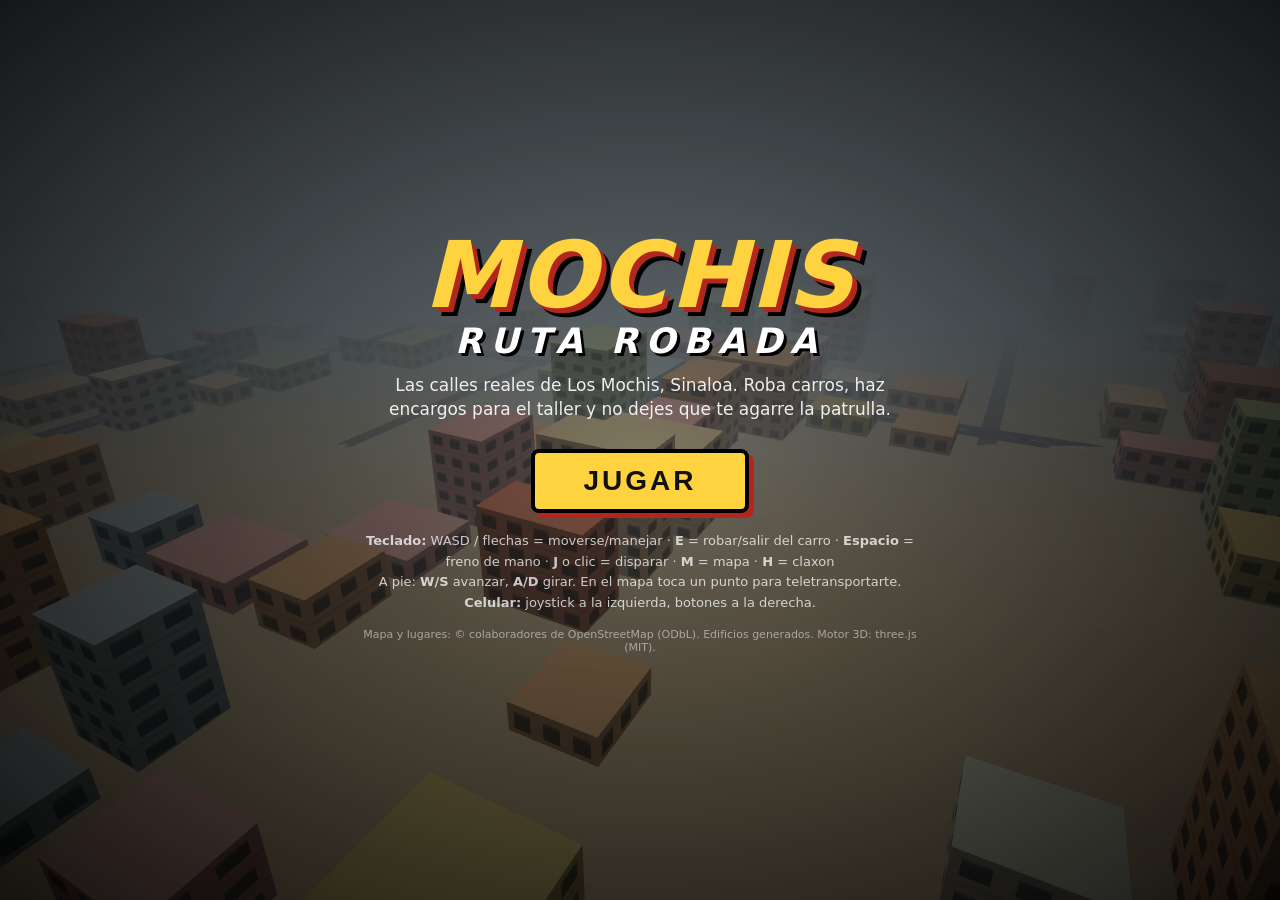
